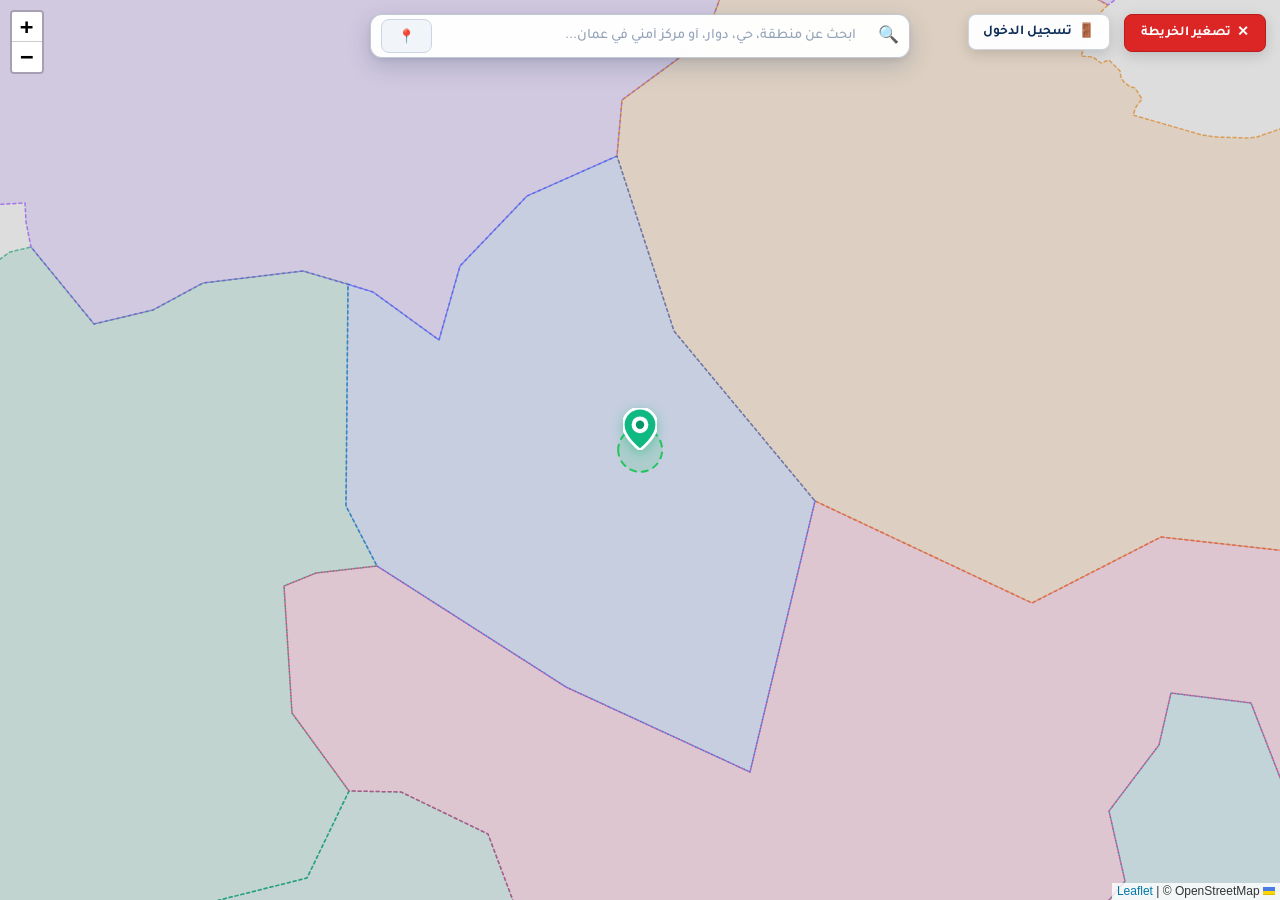
==== Police_Station_Finder.html @ ee3841c3 "v1.46.11: add dashboard police complaints stats card, action alerts, register button & rename intake" ====
<!DOCTYPE html>
<html lang="ar" dir="rtl">
<head>
    <meta charset="UTF-8">
    <meta name="viewport" content="width=device-width, initial-scale=1.0">
    <title>دليل المراكز الأمنية — محافظة العاصمة</title>
    <meta name="description" content="دليل المراكز الأمنية في محافظة العاصمة عمان - ابحث عن أقرب مركز شرطة">
    
    <!-- Leaflet CSS -->
    <link rel="stylesheet" href="leaflet.css"/>
    
    <!-- Google Fonts - Tajawal -->
    <link rel="preconnect" href="https://fonts.googleapis.com">
    <link rel="preconnect" href="https://fonts.gstatic.com" crossorigin>
    <link href="https://fonts.googleapis.com/css2?family=Tajawal:wght@300;400;500;700;800&display=swap" rel="stylesheet">

    <script>
        // Always display full-screen workspace layout (as previously displayed in the internal link)
        if (window.self !== window.top || window.location.search.includes('embedded=true') || !window.location.search.includes('classic=true')) {
            document.documentElement.classList.add('is-embedded');
        }
        if (window.self !== window.top) {
            document.documentElement.classList.add('in-iframe');
        }
    </script>
    <style>
        html.is-embedded .app-header {
            display: none !important;
        }
        html.is-embedded body {
            background: #F8FAFF !important;
            height: 100vh;
            overflow: hidden;
            margin: 0;
            padding: 0;
        }
        html.is-embedded .container {
            padding: 0.5rem 0.75rem !important;
            margin-top: 0 !important;
            max-width: 100% !important;
            height: 100vh !important;
            border-radius: 0 !important;
            box-shadow: none !important;
            background: transparent !important;
            display: flex;
            flex-direction: column;
        }
        html.is-embedded .main-title-box {
            display: none !important;
        }
        html.is-embedded .content-area.three-parts-view {
            height: calc(100vh - 65px) !important;
            flex: 1;
            min-height: 0;
        }

        /* Sleek back to portal button */
        .back-to-portal-btn {
            display: inline-flex;
            align-items: center;
            gap: 6px;
            background: #0D2E58;
            color: #FFFFFF !important;
            text-decoration: none;
            padding: 0 14px;
            height: 42px;
            border-radius: 8px;
            font-weight: 700;
            font-size: 0.85rem;
            white-space: nowrap;
            transition: all 0.2s ease;
            box-shadow: 0 2px 6px rgba(13, 46, 88, 0.2);
            flex-shrink: 0;
        }
        .back-to-portal-btn:hover {
            background: #001939;
            transform: translateY(-1px);
            box-shadow: 0 4px 10px rgba(13, 46, 88, 0.3);
            color: #FFFFFF !important;
        }
        html.is-embedded .back-to-portal-btn {
            height: 38px;
            padding: 0 10px;
            font-size: 0.8rem;
        }
        html.in-iframe .back-to-portal-btn {
            display: none !important;
        }

        :root {
            --primary: #0d2e58;
            --primary-hover: #001939;
            --primary-light: rgba(13, 46, 88, 0.08);
            --secondary: #006d39;
            --accent: #d97706;
            --accent-green: #006d39;
            --bg-light: #F8FAFF;
            --bg-card: #FFFFFF;
            --text-main: #0D1C2E;
            --text-secondary: #43474F;
            --text-muted: #747780;
            --border: #D5E3FC;
            --shadow-sm: 0 1px 3px rgba(13, 46, 88, 0.06), 0 1px 2px rgba(13, 46, 88, 0.04);
            --shadow: 0 4px 12px rgba(13, 46, 88, 0.08);
            --shadow-lg: 0 10px 30px rgba(13, 46, 88, 0.12);
            --radius-sm: 4px;
            --radius-md: 8px;
            --radius-lg: 12px;
            --radius-xl: 16px;
            --card-bg: rgba(255,255,255,0.95);
            --glass-bg: rgba(255,255,255,0.85);
            --glass-border: rgba(213,227,252,0.8);
        }

        * { box-sizing: border-box; }

        body {
            font-family: 'Tajawal', sans-serif;
            background: transparent;
            color: var(--text-main);
            margin: 0;
            padding: 0;
            direction: rtl;
            height: 100vh;
            display: flex;
            flex-direction: column;
        }

        .app-header {
            background: white;
            padding: 0.6rem 1.5rem;
            display: flex;
            align-items: center;
            justify-content: space-between;
            box-shadow: 0 2px 10px rgba(30, 58, 138, 0.08);
            border-bottom: 3px solid var(--primary);
            z-index: 1000;
            position: sticky;
            top: 0;
        }
        .header-actions {
            display: flex;
            align-items: center;
            gap: 0.75rem;
        }
        .btn-back {
            display: inline-flex;
            align-items: center;
            gap: 0.4rem;
            padding: 0.45rem 1rem;
            background: var(--primary-light);
            color: var(--primary);
            border: 1px solid rgba(30,58,138,0.15);
            border-radius: 9999px;
            font-size: 0.82rem;
            font-weight: 700;
            text-decoration: none;
            cursor: pointer;
            transition: all 0.2s ease;
            font-family: 'Tajawal', sans-serif;
        }
        .btn-back:hover {
            background: var(--primary);
            color: white;
            border-color: var(--primary);
            box-shadow: 0 4px 12px rgba(30,58,138,0.2);
        }
        .version-tag {
            font-size: 0.7rem;
            background: rgba(30,58,138,0.08);
            color: var(--primary);
            padding: 2px 8px;
            border-radius: 9999px;
            font-weight: 700;
        }

        .header-right {
            display: flex;
            align-items: center;
            gap: 1rem;
        }

        .logo-container {
            width: 60px;
            height: 60px;
            display: flex;
            align-items: center;
            justify-content: center;
        }

        .logo-img {
            max-width: 100%;
            max-height: 100%;
            object-fit: contain;
        }

        .header-titles h1 {
            margin: 0 !important;
            font-size: 1.2rem !important;
            color: var(--primary);
            font-weight: 800;
            text-align: right;
        }

        .header-titles p {
            margin: 0 !important;
            font-size: 0.8rem !important;
            color: var(--text-secondary);
            font-weight: 600;
            text-align: right;
        }

        .container {
            background: var(--card-bg);
            padding: 1rem 1.25rem;
            border-radius: 0;
            box-shadow: none;
            width: 100%;
            max-width: 100%;
            margin: 0;
            box-sizing: border-box;
            text-align: center;
            display: flex;
            flex-direction: column;
            flex: 1;
            height: 100%;
            overflow: hidden;
            backdrop-filter: blur(12px);
            -webkit-backdrop-filter: blur(12px);
        }

        .container::-webkit-scrollbar { width: 6px; }
        .container::-webkit-scrollbar-thumb { background-color: #CBD5E1; border-radius: 3px; }

        .main-title-box {
            text-align: center;
            margin-bottom: 0.5rem;
        }

        .main-title-box h1 {
            margin-top: 0;
            font-size: 1.5rem;
            font-weight: 800;
            color: var(--primary);
            margin-bottom: 0.25rem;
        }

        p.subtitle {
            color: var(--text-secondary);
            font-size: 0.9rem;
            margin-bottom: 0.85rem;
            line-height: 1.4;
        }

        .input-group {
            display: flex;
            flex-direction: column;
            gap: 0.75rem;
            margin-bottom: 1.5rem;
        }

        @media(min-width: 500px) {
            .input-group { flex-direction: row; }
            .autocomplete-wrapper { flex: 1; }
        }

        .autocomplete-wrapper { position: relative; display: flex; width: 100%; }
        
        .autocomplete-results {
            position: absolute; top: 100%; left: 0; right: 0; background: white;
            border: 1px solid #E5E7EB; border-radius: 8px; margin-top: 4px;
            box-shadow: 0 10px 15px -3px rgba(0, 0, 0, 0.1), 0 4px 6px -2px rgba(0, 0, 0, 0.05);
            z-index: 9999; list-style: none;
            padding: 0; max-height: 320px; overflow-y: auto; display: none; text-align: right;
        }
        .autocomplete-results.active { display: block; }
        .autocomplete-category {
            background-color: #F3F4F6;
            color: var(--primary);
            font-weight: 700;
            font-size: 0.8rem;
            padding: 0.5rem 1rem;
            border-bottom: 1px solid #E5E7EB;
            border-top: 1px solid #E5E7EB;
            position: -webkit-sticky;
            position: sticky;
            top: 0;
            z-index: 10;
        }
        .autocomplete-category:first-child {
            border-top: none;
            border-top-left-radius: 8px;
            border-top-right-radius: 8px;
        }
        .autocomplete-item { padding: 0.75rem 1rem; cursor: pointer; border-bottom: 1px solid #F3F4F6; transition: background-color 0.2s; }
        .autocomplete-item:last-child { border-bottom: none; }
        .autocomplete-item:hover, .autocomplete-item.selected { background-color: #EDF2F7; }
        .autocomplete-name { font-weight: 600; color: var(--text-main); display: flex; justify-content: space-between; align-items: center; }
        .autocomplete-desc { font-size: 0.8rem; color: var(--text-secondary); margin-top: 0.2rem; }

        input {
            padding: 0.875rem 1rem;
            border: 2px solid #E5E7EB;
            border-radius: 8px;
            font-size: 1rem;
            transition: all 0.3s ease;
            outline: none;
            width: 100%;
        }

        input:focus {
            border-color: var(--primary);
            box-shadow: 0 0 0 3px rgba(79, 70, 229, 0.2);
        }

        button {
            padding: 0.875rem 1.5rem;
            background-color: var(--primary);
            color: white;
            border: none;
            border-radius: 8px;
            font-size: 1rem;
            font-weight: 600;
            cursor: pointer;
            transition: all 0.3s ease;
            display: flex;
            justify-content: center;
            align-items: center;
            gap: 0.5rem;
            white-space: nowrap;
        }

        button:hover { background-color: var(--primary-hover); }
        button:disabled { opacity: 0.7; cursor: not-allowed; }

        .locate-btn {
            background-color: #F3F4F6;
            color: #1F2937;
            border: 2px solid #E5E7EB;
            padding: 0.875rem 1rem;
            font-size: 1.2rem;
            min-width: 54px;
        }
        
        .locate-btn:hover { background-color: #E2E8F0; }

        /* ═══ 3-PANEL WORKSPACE LAYOUT (THREE PARTS CLEAR) ═══ */
        .content-area.three-parts-view {
            display: grid;
            grid-template-columns: 280px 330px 1fr;
            gap: 0.75rem;
            flex: 1;
            min-height: 0;
            height: calc(100vh - 130px);
            overflow: hidden;
        }

        html.is-embedded .content-area.three-parts-view {
            height: calc(100vh - 65px) !important;
        }

        .panel-column {
            background: #FFFFFF;
            border: 1px solid var(--border);
            border-radius: var(--radius-lg);
            display: flex;
            flex-direction: column;
            overflow: hidden;
            box-shadow: var(--shadow-sm);
        }

        .panel-header {
            background: #F1F5F9;
            padding: 0.5rem 0.85rem;
            border-bottom: 1px solid var(--border);
            display: flex;
            align-items: center;
            justify-content: space-between;
        }

        .panel-header h4 {
            margin: 0;
            font-size: 0.88rem;
            color: var(--primary);
            font-weight: 700;
        }

        .panel-list {
            flex: 1;
            overflow-y: auto;
            padding: 0.5rem;
        }

        .panel-map {
            position: relative;
            height: 100%;
            border-radius: var(--radius-lg);
            overflow: hidden;
        }

        #mapArea {
            height: 100%;
            width: 100%;
            position: relative;
        }

        /* Embedded Search Bar Optimization */
        html.is-embedded .main-title-box {
            display: none !important;
        }
        html.is-embedded .input-group {
            margin-bottom: 0.4rem !important;
            gap: 0.4rem !important;
        }
        html.is-embedded input {
            padding: 0.5rem 0.85rem !important;
            font-size: 0.9rem !important;
        }
        html.is-embedded button {
            padding: 0.5rem 1rem !important;
            font-size: 0.85rem !important;
        }
        html.is-embedded .container {
            padding: 0.5rem !important;
            height: 100vh !important;
            overflow: hidden !important;
        }

        /* ═══ RESPONSIVE VIEW SWITCHER & TABLET/IFRAME STYLES ═══ */
        .responsive-view-switcher {
            display: none;
            gap: 6px;
            margin-bottom: 0.5rem;
            background: #E2E8F0;
            padding: 4px;
            border-radius: var(--radius-md);
            overflow-x: auto;
        }

        .view-switch-btn {
            flex: 1;
            padding: 6px 10px;
            font-size: 0.78rem;
            font-weight: 700;
            background: transparent;
            color: var(--text-secondary);
            border: none;
            border-radius: 6px;
            cursor: pointer;
            transition: all 0.2s ease;
            white-space: nowrap;
            text-align: center;
        }

        .view-switch-btn:hover {
            color: var(--primary);
            background: rgba(255, 255, 255, 0.6);
        }

        .view-switch-btn.active {
            background: #FFFFFF;
            color: var(--primary);
            box-shadow: 0 1px 3px rgba(0,0,0,0.12);
        }

        @media (max-width: 992px) {
            .responsive-view-switcher {
                display: flex !important;
            }
            .content-area.three-parts-view {
                display: flex !important;
                flex-direction: column;
                height: calc(100vh - 125px);
                overflow: hidden;
            }
            html.is-embedded .content-area.three-parts-view {
                height: calc(100vh - 85px) !important;
            }
            /* Default: show map tab, hide others unless active */
            .content-area.three-parts-view.view-map #panelPlaces,
            .content-area.three-parts-view.view-map #panelStation {
                display: none !important;
            }
            .content-area.three-parts-view.view-map #panelMap {
                display: flex !important;
                flex: 1;
                height: 100% !important;
                min-height: 380px;
            }

            .content-area.three-parts-view.view-station #panelPlaces,
            .content-area.three-parts-view.view-station #panelMap {
                display: none !important;
            }
            .content-area.three-parts-view.view-station #panelStation {
                display: flex !important;
                flex: 1;
                height: 100% !important;
                overflow-y: auto;
            }

            .content-area.three-parts-view.view-places #panelStation,
            .content-area.three-parts-view.view-places #panelMap {
                display: none !important;
            }
            .content-area.three-parts-view.view-places #panelPlaces {
                display: flex !important;
                flex: 1;
                height: 100% !important;
                overflow-y: auto;
            }

            .content-area.three-parts-view.view-all {
                overflow-y: auto !important;
                height: auto !important;
            }
            .content-area.three-parts-view.view-all .panel-column {
                display: flex !important;
                min-height: 280px;
                margin-bottom: 0.5rem;
            }
            .content-area.three-parts-view.view-all #panelMap {
                min-height: 440px;
            }
        }

        .hero-station {
            background: rgba(255, 255, 255, 0.9);
            backdrop-filter: blur(12px);
            -webkit-backdrop-filter: blur(12px);
            border-radius: var(--radius-lg);
            padding: 1.75rem;
            box-shadow: var(--shadow-lg);
            border: 1px solid rgba(30, 58, 138, 0.1);
            border-right: 5px solid var(--primary);
            margin-bottom: 1.5rem;
            position: relative;
            overflow: hidden;
            transition: transform 0.25s cubic-bezier(0.4, 0, 0.2, 1), box-shadow 0.25s ease;
        }
        .hero-station::before {
            content: '';
            position: absolute;
            top: 0; right: 0;
            width: 100px; height: 100px;
            background: radial-gradient(circle, rgba(30,58,138,0.06) 0%, transparent 70%);
            pointer-events: none;
        }
        .hero-station:hover {
            transform: translateY(-3px);
            box-shadow: 0 16px 40px rgba(30, 58, 138, 0.15);
        }

        .status-badge {
            position: absolute;
            top: 1.5rem;
            left: 1.5rem;
            background: #C6F6D5;
            color: #22543D;
            padding: 4px 10px;
            border-radius: 20px;
            font-size: 0.75rem;
            font-weight: 800;
            display: flex;
            align-items: center;
            gap: 4px;
        }

        .status-badge::before {
            content: '';
            width: 8px;
            height: 8px;
            background: #38A169;
            border-radius: 50%;
            display: inline-block;
            animation: pulse 2s infinite;
        }

        @keyframes pulse {
            0% { transform: scale(0.95); box-shadow: 0 0 0 0 rgba(56, 161, 105, 0.7); }
            70% { transform: scale(1); box-shadow: 0 0 0 6px rgba(56, 161, 105, 0); }
            100% { transform: scale(0.95); box-shadow: 0 0 0 0 rgba(56, 161, 105, 0); }
        }

        .station-actions-grid {
            display: grid;
            grid-template-columns: 1fr 1fr;
            gap: 12px;
            margin-top: 20px;
        }

        .action-btn {
            display: flex;
            align-items: center;
            justify-content: center;
            gap: 8px;
            padding: 12px;
            border-radius: 8px;
            text-decoration: none;
            font-weight: 700;
            font-size: 0.95rem;
            transition: all 0.2s ease;
        }

        .btn-directions {
            background-color: var(--primary);
            color: white;
        }

        .btn-call {
            background-color: #F7FAFC;
            color: var(--primary);
            border: 2px solid var(--primary);
        }

        .action-btn:hover {
            transform: translateY(-2px);
            box-shadow: 0 4px 12px rgba(0,0,0,0.1);
        }

        @keyframes fadeIn {
            from { opacity: 0; transform: translateY(10px); }
            to { opacity: 1; transform: translateY(0); }
        }

        .station-role-label {
            font-size: 0.8rem;
            text-transform: uppercase;
            font-weight: 700;
            color: var(--primary);
            letter-spacing: 0.05em;
            margin-bottom: 0.25rem;
        }

        .station-name {
            font-size: 1.25rem;
            font-weight: 700;
            margin: 0 0 0.5rem 0;
            color: var(--text-main);
        }

        .station-distance {
            font-weight: 600;
            margin-bottom: 0.25rem;
            color: var(--text-main);
        }
        
        .station-origin {
            font-size: 0.85rem;
            color: var(--text-secondary);
            margin-bottom: 1rem;
            padding-bottom: 0.5rem;
            border-bottom: 1px solid #E5E7EB;
        }

        .station-address {
            color: var(--text-secondary);
            font-size: 0.9rem;
            margin-bottom: 1.5rem;
        }

        .station-info-grid {
            display: grid;
            grid-template-columns: 1fr 1fr;
            gap: 10px;
            margin-top: 15px;
            margin-bottom: 15px;
        }
        .admin-badge {
            background: #F8FAFC;
            border-right: 3px solid var(--primary);
            padding: 8px 12px;
            border-radius: 4px;
            font-size: 0.85rem;
            color: var(--text-main);
            text-align: right;
        }
        .admin-badge i {
            display: block;
            font-size: 0.7rem;
            color: var(--text-secondary);
            margin-bottom: 2px;
            font-style: normal;
            font-weight: bold;
        }
        .admin-badge span {
            display: block;
            font-weight: 700;
            color: var(--primary);
        }

        h4.section-title {
            margin: 0 0 1rem 0;
            color: var(--text-main);
            font-size: 1.1rem;
        }

        .list-group {
            display: flex;
            flex-direction: column;
            gap: 0.75rem;
            max-height: 300px;
            overflow-y: auto;
            padding-right: 0.5rem;
        }

        .list-group::-webkit-scrollbar { width: 6px; }
        .list-group::-webkit-scrollbar-thumb { background-color: #CBD5E1; border-radius: 4px; }

        .list-item {
            display: flex;
            justify-content: space-between;
            align-items: center;
            padding: 0.875rem;
            background: #F8FAFC;
            border: 1px solid #E2E8F0;
            border-radius: 8px;
            cursor: pointer;
            transition: all 0.2s ease;
        }
        .list-item:hover {
            background: #EDF2F7;
            border-color: #CBD5E1;
            transform: translateY(-1px);
            box-shadow: 0 2px 5px rgba(0,0,0,0.05);
        }
        .list-item.selected {
            background: #EBF8FF;
            border-color: #63B3ED;
            border-right: 4px solid var(--primary);
        }

        .list-item-name { font-weight: 600; color: var(--text-main); font-size: 0.95rem; line-height: 1.3;}
        .list-item-dist { font-size: 0.85rem; color: var(--text-secondary); margin-top: 0.25rem; }
        
        .list-action {
            background-color: #E2E8F0;
            color: var(--primary);
            padding: 0.6rem 1rem;
            border-radius: 6px;
            text-decoration: none;
            font-size: 0.85rem;
            font-weight: 600;
            transition: all 0.2s;
            margin-right: 0.5rem;
            min-height: 44px;
            display: inline-flex;
            align-items: center;
            justify-content: center;
        }
        .list-action:hover { background-color: #CBD5E1; }

        #mapArea {
            height: 400px;
            width: 100%;
            border-radius: 12px;
            border: 1px solid #E5E7EB;
            overflow: hidden;
            background-color: #E2E8F0;
            z-index: 10;
            flex: 1;
            position: relative;
        }

        @media(min-width: 768px) {
            #mapArea { height: auto; }
        }

        #map { height: 100%; width: 100%; }

        .map-status-bar {
            display: flex;
            align-items: center;
            justify-content: space-between;
            background: rgba(248, 250, 252, 0.9);
            border: 1px solid #E2E8F0;
            border-radius: 10px;
            padding: 0.6rem 1rem;
            box-shadow: 0 2px 6px rgba(0, 0, 0, 0.04);
            transition: all 0.3s ease;
            font-size: 0.85rem;
            position: absolute;
            bottom: 20px;
            right: 20px;
            z-index: 1000;
            backdrop-filter: blur(4px);
        }
        .status-indicator {
            display: flex;
            align-items: center;
            gap: 0.5rem;
            font-weight: 700;
            color: var(--primary);
        }
        .status-dot {
            width: 10px;
            height: 10px;
            background-color: #10B981;
            border-radius: 50%;
            box-shadow: 0 0 0 3px rgba(16, 185, 129, 0.2);
            display: inline-block;
        }
        .status-help-tooltip {
            cursor: pointer;
            color: var(--text-secondary);
            font-weight: 600;
            font-size: 0.8rem;
            transition: color 0.2s;
        }
        .status-help-tooltip:hover {
            color: var(--primary);
        }

        .error {
            color: #EF4444;
            margin-top: 1rem;
            display: none;
            font-weight: 500;
            font-size: 0.9rem;
            line-height: 1.5;
        }
        
        .error.active { display: block; }

        .loader {
            border: 3px solid rgba(255,255,255,0.3);
            border-radius: 50%;
            border-top: 3px solid white;
            width: 18px;
            height: 18px;
            animation: spin 1s linear infinite;
            display: none;
        }
        
        .loading .loader { display: inline-block; }

        @keyframes spin {
            0% { transform: rotate(0deg); }
            100% { transform: rotate(360deg); }
        }
        
        .map-route-label {
            background-color: var(--primary) !important;
            color: white !important;
            font-family: 'Tajawal', sans-serif;
            font-weight: 700;
            border: 1px solid var(--primary) !important;
            border-radius: 4px;
            padding: 3px 8px;
            font-size: 0.8rem;
            box-shadow: 0 4px 6px rgba(0,0,0,0.15);
            text-align: center;
        }

        /* Split lists layout */
        .split-lists-container {
            display: flex;
            flex-direction: column;
            gap: 1.25rem;
            margin-bottom: 1.5rem;
            text-align: right;
        }

        @media(min-width: 992px) {
            .split-lists-container {
                flex-direction: row;
            }
        }

        .split-list-panel {
            flex: 1;
            min-width: 0;
            background: #FFFFFF;
            border: 1px solid #E2E8F0;
            border-radius: 12px;
            padding: 1.25rem;
            box-shadow: var(--shadow);
            transition: all 0.3s ease;
        }

        .split-list-panel h4.section-title {
            margin-top: 0;
            font-size: 1.05rem;
            border-bottom: 2px solid #EDF2F7;
            padding-bottom: 0.75rem;
            margin-bottom: 1rem;
            color: var(--primary);
            font-weight: 700;
        }

        .split-list-height {
            max-height: 350px !important;
        }

        .place-item {
            border-right: 4px solid transparent;
        }

        .place-item.selected {
            background: #F0FFF4; /* Light green for selected area */
            border-color: #48BB78;
            border-right: 4px solid #48BB78;
        }

        .place-icon {
            font-size: 1.25rem;
            margin-left: 8px;
            display: inline-flex;
            align-items: center;
            justify-content: center;
            width: 32px;
            height: 32px;
            background: #EDF2F7;
            border-radius: 50%;
        }

        .place-item.selected .place-icon {
            background: #C6F6D5;
        }

        /* Clean Split Screen Layout */
        #splitScreenContainer {
            width: 100%;
            display: flex;
            flex-direction: column;
            gap: 1rem;
            flex: 1;
            min-height: 0;
        }

        #splitPlacesPanel {
            background: #FFFFFF;
            border: 1px solid #E2E8F0;
            border-radius: 12px;
            padding: 1rem;
            box-shadow: var(--shadow-sm);
            max-height: 260px;
            overflow-y: auto;
        }

        #splitStationsPanel {
            background: #FFFFFF;
            border: 1px solid #E2E8F0;
            border-radius: 12px;
            padding: 1rem;
            box-shadow: var(--shadow-sm);
            flex: 1;
            overflow-y: auto;
        }

        @media (min-width: 1100px) {
            .content-area.three-columns #splitScreenContainer {
                flex-direction: row;
            }
            .content-area.three-columns #splitPlacesPanel {
                flex: 1;
                max-height: 100%;
                margin-bottom: 0;
            }
            .content-area.three-columns #splitStationsPanel {
                flex: 1.25;
                margin-bottom: 0;
            }
        }
    
        /* ═══ LIWA SHADING & TOOLTIP STYLES ═══ */
        .target-liwa-tooltip {
            background: rgba(13, 46, 88, 0.95) !important;
            color: #ffffff !important;
            border: 1.5px solid #38BDF8 !important;
            border-radius: 8px !important;
            font-family: 'Tajawal', sans-serif !important;
            font-size: 0.88rem !important;
            font-weight: 700 !important;
            padding: 6px 12px !important;
            box-shadow: 0 4px 16px rgba(0, 0, 0, 0.3) !important;
            text-align: center !important;
        }
        .target-liwa-tooltip::before {
            border-top-color: rgba(13, 46, 88, 0.95) !important;
        }
        .liwa-tooltip {
            background: rgba(30, 41, 59, 0.88) !important;
            color: #f1f5f9 !important;
            border: 1px solid rgba(255, 255, 255, 0.15) !important;
            border-radius: 6px !important;
            font-family: 'Tajawal', sans-serif !important;
            font-size: 0.78rem !important;
            font-weight: 600 !important;
            padding: 3px 8px !important;
            box-shadow: 0 2px 8px rgba(0, 0, 0, 0.2) !important;
        }

        /* ═══ MAP FULLSCREEN BUTTON & CONTROLS ═══ */
        .map-fullscreen-btn {
            position: absolute;
            top: 14px;
            right: 14px;
            z-index: 1000;
            background: rgba(255, 255, 255, 0.96);
            backdrop-filter: blur(8px);
            -webkit-backdrop-filter: blur(8px);
            border: 1px solid rgba(13, 46, 88, 0.2);
            border-radius: 8px;
            padding: 7px 14px;
            font-family: 'Tajawal', sans-serif;
            font-size: 0.85rem;
            font-weight: 700;
            color: var(--primary, #0D2E58);
            cursor: pointer;
            box-shadow: 0 4px 14px rgba(0, 0, 0, 0.15);
            display: flex;
            align-items: center;
            gap: 6px;
            transition: all 0.2s ease;
        }

        .map-fullscreen-btn:hover {
            background: #0D2E58;
            color: #ffffff;
            border-color: #0D2E58;
            transform: translateY(-1px);
            box-shadow: 0 6px 18px rgba(13, 46, 88, 0.25);
        }

        .map-fullscreen-btn.active {
            background: #DC2626;
            color: #ffffff;
            border-color: #B91C1C;
        }
        .map-fullscreen-btn.active:hover {
            background: #B91C1C;
        }

        /* ═══ FULLSCREEN RETURN TO LOGIN BUTTON ═══ */
        .map-fullscreen-back-btn {
            display: none;
            position: absolute;
            top: 14px;
            right: 170px;
            z-index: 1000;
            background: rgba(255, 255, 255, 0.96);
            backdrop-filter: blur(8px);
            -webkit-backdrop-filter: blur(8px);
            border: 1px solid rgba(13, 46, 88, 0.2);
            border-radius: 8px;
            padding: 7px 14px;
            font-family: 'Tajawal', sans-serif;
            font-size: 0.85rem;
            font-weight: 700;
            color: var(--primary, #0D2E58);
            text-decoration: none;
            box-shadow: 0 4px 14px rgba(0, 0, 0, 0.15);
            align-items: center;
            gap: 6px;
            transition: all 0.2s ease;
        }

        #mapArea.fullscreen-mode .map-fullscreen-back-btn {
            display: flex;
        }

        .map-fullscreen-back-btn:hover {
            background: #0D2E58;
            color: #ffffff;
            border-color: #0D2E58;
            transform: translateY(-1px);
            box-shadow: 0 6px 18px rgba(13, 46, 88, 0.25);
        }

        /* ═══ FULLSCREEN MAP AREA SEARCH BOX ═══ */
        .map-area-search-box {
            display: none;
            position: absolute;
            top: 14px;
            left: 50%;
            transform: translateX(-50%);
            width: calc(100% - 360px);
            max-width: 540px;
            z-index: 1002;
            direction: rtl;
            text-align: right;
            font-family: 'Tajawal', sans-serif;
            transition: all 0.25s ease;
        }

        #mapArea.fullscreen-mode .map-area-search-box {
            display: block;
            animation: fadeInDownMapSearch 0.3s cubic-bezier(0.16, 1, 0.3, 1);
        }

        @keyframes fadeInDownMapSearch {
            from {
                opacity: 0;
                transform: translate(-50%, -12px);
            }
            to {
                opacity: 1;
                transform: translate(-50%, 0);
            }
        }

        .map-search-bar-inner {
            display: flex;
            align-items: center;
            background: rgba(255, 255, 255, 0.97);
            backdrop-filter: blur(14px);
            -webkit-backdrop-filter: blur(14px);
            border: 1.5px solid rgba(13, 46, 88, 0.25);
            border-radius: 12px;
            box-shadow: 0 8px 24px rgba(13, 46, 88, 0.2), 0 2px 6px rgba(0, 0, 0, 0.08);
            padding: 4px 10px;
            gap: 8px;
            transition: all 0.2s ease;
        }

        .map-search-bar-inner:focus-within {
            border-color: var(--primary, #0D2E58);
            box-shadow: 0 10px 30px rgba(13, 46, 88, 0.3), 0 0 0 3px rgba(13, 46, 88, 0.15);
            background: #ffffff;
        }

        .map-search-icon {
            font-size: 1.05rem;
            color: var(--primary, #0D2E58);
            user-select: none;
            display: flex;
            align-items: center;
        }

        .map-search-input {
            flex: 1;
            border: none;
            outline: none;
            background: transparent;
            font-family: 'Tajawal', sans-serif;
            font-size: 0.95rem;
            font-weight: 600;
            color: #0F172A;
            padding: 8px 4px;
            direction: rtl;
        }

        .map-search-input::placeholder {
            color: #94A3B8;
            font-weight: 500;
        }

        .map-search-btn-clear {
            background: transparent;
            border: none;
            color: #94A3B8;
            font-size: 0.9rem;
            cursor: pointer;
            padding: 4px 6px;
            border-radius: 6px;
            transition: all 0.2s ease;
            display: none;
        }

        .map-search-btn-clear:hover {
            color: #DC2626;
            background: #FEE2E2;
        }

        .map-search-btn-locate {
            background: #F1F5F9;
            border: 1px solid #CBD5E1;
            color: var(--primary, #0D2E58);
            cursor: pointer;
            padding: 6px 10px;
            border-radius: 8px;
            font-size: 0.95rem;
            transition: all 0.2s ease;
            display: flex;
            align-items: center;
            justify-content: center;
        }

        .map-search-btn-locate:hover {
            background: #0D2E58;
            color: #FFFFFF;
            border-color: #0D2E58;
            transform: scale(1.05);
        }

        /* Autocomplete Dropdown in Fullscreen */
        .map-area-autocomplete-list {
            position: absolute;
            top: calc(100% + 6px);
            left: 0;
            right: 0;
            max-height: 380px;
            overflow-y: auto;
            background: rgba(255, 255, 255, 0.98);
            backdrop-filter: blur(16px);
            -webkit-backdrop-filter: blur(16px);
            border: 1px solid rgba(13, 46, 88, 0.2);
            border-radius: 12px;
            box-shadow: 0 12px 36px rgba(13, 46, 88, 0.25);
            list-style: none;
            margin: 0;
            padding: 6px 0;
            display: none;
            z-index: 1005;
        }

        .map-area-autocomplete-list.active {
            display: block;
        }

        .map-area-autocomplete-header {
            padding: 6px 14px;
            font-size: 0.72rem;
            font-weight: 800;
            color: #64748B;
            background: #F8FAFC;
            border-bottom: 1px solid #E2E8F0;
            border-top: 1px solid #E2E8F0;
            letter-spacing: 0.3px;
            user-select: none;
        }

        .map-area-autocomplete-header:first-child {
            border-top: none;
        }

        .map-area-autocomplete-item {
            padding: 10px 14px;
            cursor: pointer;
            border-bottom: 1px solid #F1F5F9;
            transition: all 0.15s ease;
            display: flex;
            flex-direction: column;
            gap: 3px;
        }

        .map-area-autocomplete-item:last-child {
            border-bottom: none;
        }

        .map-area-autocomplete-item:hover,
        .map-area-autocomplete-item.selected {
            background: #EFF6FF;
            border-right: 4px solid var(--primary, #0D2E58);
            padding-right: 10px;
        }

        .map-area-autocomplete-item .item-title-row {
            display: flex;
            align-items: center;
            justify-content: space-between;
            gap: 8px;
        }

        .map-area-autocomplete-item .item-title {
            font-size: 0.92rem;
            font-weight: 700;
            color: #0F172A;
            display: flex;
            align-items: center;
            gap: 6px;
        }

        .map-area-autocomplete-item .item-badge {
            font-size: 0.7rem;
            padding: 2px 7px;
            border-radius: 9999px;
            font-weight: 700;
            white-space: nowrap;
        }

        .map-area-autocomplete-item .item-desc {
            font-size: 0.78rem;
            color: #64748B;
            display: flex;
            align-items: center;
            gap: 6px;
            line-height: 1.3;
        }

        .map-area-autocomplete-item .item-station {
            color: #0D2E58;
            font-weight: 600;
        }

        @media (max-width: 768px) {
            .map-fullscreen-back-btn {
                right: auto;
                left: 14px;
                padding: 7px 10px;
            }
            #mapArea.fullscreen-mode .map-area-search-box {
                top: 56px;
                left: 10px;
                right: 10px;
                width: auto;
                max-width: none;
                transform: none;
            }
        }

        /* FULLSCREEN MODE FOR MAP */
        body.map-is-fullscreen {
            overflow: hidden !important;
        }

        body.map-is-fullscreen .container,
        body.map-is-fullscreen .content-area,
        body.map-is-fullscreen .panel-column,
        body.map-is-fullscreen .panel-map {
            backdrop-filter: none !important;
            -webkit-backdrop-filter: none !important;
            transform: none !important;
            filter: none !important;
            perspective: none !important;
            contain: none !important;
        }

        #mapArea.fullscreen-mode {
            position: fixed !important;
            top: 0 !important;
            left: 0 !important;
            right: 0 !important;
            bottom: 0 !important;
            width: 100vw !important;
            height: 100vh !important;
            z-index: 999999 !important;
            border-radius: 0 !important;
            border: none !important;
            margin: 0 !important;
            padding: 0 !important;
            box-shadow: none !important;
        }

        /* ═══ FLOATING RESULT CARD BOX ON MAP ═══ */
        .map-result-card {
            position: absolute;
            bottom: 24px;
            right: 20px;
            z-index: 1000;
            width: calc(100% - 40px);
            max-width: 380px;
            background: rgba(255, 255, 255, 0.97);
            backdrop-filter: blur(12px);
            -webkit-backdrop-filter: blur(12px);
            border: 1px solid rgba(13, 46, 88, 0.2);
            border-radius: 14px;
            box-shadow: 0 10px 30px rgba(13, 46, 88, 0.22), 0 2px 8px rgba(0, 0, 0, 0.08);
            font-family: 'Tajawal', sans-serif;
            overflow: hidden;
            direction: rtl;
            text-align: right;
            animation: slideUpCard 0.25s ease forwards;
            transition: all 0.25s ease;
        }

        @keyframes slideUpCard {
            from {
                opacity: 0;
                transform: translateY(16px);
            }
            to {
                opacity: 1;
                transform: translateY(0);
            }
        }

        .map-card-header {
            background: linear-gradient(135deg, #0D2E58 0%, #1E3A8A 100%);
            color: #ffffff;
            padding: 8px 14px;
            display: flex;
            align-items: center;
            justify-content: space-between;
        }

        .map-card-badge {
            display: flex;
            align-items: center;
            gap: 6px;
            font-size: 0.8rem;
            font-weight: 700;
            color: #93C5FD;
        }

        .map-card-badge .badge-dot {
            width: 8px;
            height: 8px;
            background-color: #22C55E;
            border-radius: 50%;
            box-shadow: 0 0 8px #22C55E;
        }

        .map-card-close-btn {
            background: rgba(255, 255, 255, 0.15);
            border: none;
            color: #ffffff;
            width: 22px;
            height: 22px;
            border-radius: 50%;
            cursor: pointer;
            font-size: 0.75rem;
            display: flex;
            align-items: center;
            justify-content: center;
            transition: background 0.2s;
        }

        .map-card-close-btn:hover {
            background: rgba(239, 68, 68, 0.9);
        }

        .map-card-content {
            padding: 12px 14px;
            max-height: calc(85vh - 75px);
            overflow-y: auto;
            scrollbar-width: thin;
        }
        .map-card-content::-webkit-scrollbar {
            width: 5px;
        }
        .map-card-content::-webkit-scrollbar-thumb {
            background: #CBD5E1;
            border-radius: 4px;
        }

        .map-card-field.primary-field {
            display: flex;
            align-items: center;
            gap: 10px;
            background: #F8FAFC;
            border: 1px solid #E2E8F0;
            border-right: 4px solid #0D2E58;
            border-radius: 8px;
            padding: 8px 10px;
            margin-bottom: 10px;
        }

        .map-card-field .field-icon {
            font-size: 1.4rem;
        }

        .map-card-field .field-info {
            flex: 1;
            display: flex;
            flex-direction: column;
        }

        .map-card-field .field-label {
            font-size: 0.72rem;
            color: #64748B;
            font-weight: 600;
        }

        .map-card-field .field-value {
            font-size: 0.95rem;
            color: #0F172A;
            font-weight: 800;
            line-height: 1.3;
        }

        .map-card-field .field-value.highlight {
            color: #0D2E58;
            font-size: 1.05rem;
        }

        .map-card-grid {
            display: grid;
            grid-template-columns: 1fr 1fr;
            gap: 8px;
            margin-bottom: 10px;
        }

        .map-card-grid .map-card-field {
            display: flex;
            align-items: center;
            gap: 6px;
            background: #F1F5F9;
            border: 1px solid #E2E8F0;
            border-radius: 8px;
            padding: 6px 8px;
        }

        .map-card-grid .field-icon {
            font-size: 1.1rem;
        }

        .map-card-grid .field-value {
            font-size: 0.82rem;
            color: #1E293B;
            font-weight: 700;
        }

        .map-card-footer {
            display: flex;
            align-items: center;
            justify-content: space-between;
            gap: 8px;
            padding-top: 8px;
            border-top: 1px solid #E2E8F0;
            margin-top: 2px;
        }

        .dist-badge {
            font-size: 0.75rem;
            font-weight: 700;
            color: #059669;
            background: #ECFDF5;
            border: 1px solid #A7F3D0;
            padding: 3px 8px;
            border-radius: 6px;
        }

        .card-action-links {
            display: flex;
            align-items: center;
            gap: 6px;
        }

        .card-btn-action {
            font-size: 0.75rem;
            font-weight: 700;
            text-decoration: none;
            padding: 4px 10px;
            border-radius: 6px;
            transition: all 0.2s;
        }

        .card-btn-action.btn-nav {
            background: #0D2E58;
            color: #ffffff;
        }
        .card-btn-action.btn-nav:hover {
            background: #1E3A8A;
        }

        .card-btn-action.btn-call {
            background: #006D39;
            color: #ffffff;
        }
        .card-btn-action.btn-call:hover {
            background: #047857;
        }

        /* Floating re-open button if card closed */
        
        /* Multi-Branch Establishment Styles */
        .branch-marker-icon {
            background: transparent;
            border: none;
        }
        .map-card-branches, .hero-card-branches {
            margin-top: 10px;
            padding-top: 8px;
            border-top: 1px dashed rgba(100, 116, 139, 0.25);
        }
        .branch-list-header {
            display: flex;
            align-items: center;
            justify-content: space-between;
            font-size: 0.8rem;
            font-weight: 800;
            color: #92400E;
            margin-bottom: 8px;
            padding-bottom: 4px;
            border-bottom: 1px solid rgba(245, 158, 11, 0.25);
        }
        .branch-header-title {
            display: flex;
            align-items: center;
            gap: 5px;
        }
        .branch-header-hint {
            font-size: 0.7rem;
            font-weight: 600;
            color: #B45309;
            background: #FEF3C7;
            padding: 1px 6px;
            border-radius: 4px;
        }
        .branch-list-vertical {
            display: flex;
            flex-direction: column;
            gap: 6px;
            max-height: 250px;
            overflow-y: auto;
            padding-left: 3px;
            padding-right: 3px;
            scrollbar-width: thin;
        }
        .branch-list-vertical::-webkit-scrollbar {
            width: 5px;
        }
        .branch-list-vertical::-webkit-scrollbar-track {
            background: rgba(0, 0, 0, 0.04);
            border-radius: 4px;
        }
        .branch-list-vertical::-webkit-scrollbar-thumb {
            background: #CBD5E1;
            border-radius: 4px;
        }
        .branch-vertical-item {
            display: flex;
            align-items: center;
            justify-content: space-between;
            background: #FFFBEB;
            border: 1px solid #FCD34D;
            border-radius: 8px;
            padding: 7px 10px;
            cursor: pointer;
            transition: all 0.18s ease;
            box-shadow: 0 1px 2px rgba(0,0,0,0.03);
            text-decoration: none;
        }
        .branch-vertical-item:hover {
            background: #FEF3C7;
            border-color: #F59E0B;
            transform: translateY(-1px);
            box-shadow: 0 2px 6px rgba(245, 158, 11, 0.2);
        }
        .branch-item-main {
            display: flex;
            align-items: center;
            gap: 8px;
            flex: 1;
            min-width: 0;
        }
        .branch-item-icon {
            font-size: 1.15rem;
            flex-shrink: 0;
        }
        .branch-item-text {
            display: flex;
            flex-direction: column;
            min-width: 0;
            text-align: right;
        }
        .branch-item-name {
            font-size: 0.82rem;
            font-weight: 800;
            color: #1E293B;
            white-space: nowrap;
            overflow: hidden;
            text-overflow: ellipsis;
        }
        .branch-item-sub {
            font-size: 0.72rem;
            color: #78350F;
        }
        .branch-item-badge {
            font-size: 0.7rem;
            font-weight: 700;
            background: #D97706;
            color: #ffffff;
            padding: 3px 8px;
            border-radius: 6px;
            flex-shrink: 0;
            margin-right: 6px;
            transition: background 0.15s ease;
        }
        .branch-vertical-item:hover .branch-item-badge {
            background: #B45309;
        }
        .multi-branch-feature {
            background: linear-gradient(135deg, #FEF3C7 0%, #FDE68A 100%) !important;
            border: 1px solid #F59E0B !important;
            border-radius: 8px !important;
            margin: 4px 0 !important;
        }
        .multi-branch-feature:hover {
            background: linear-gradient(135deg, #FDE68A 0%, #FCD34D 100%) !important;
        }
        .map-card-open-pill {
            position: absolute;
            bottom: 24px;
            right: 20px;
            z-index: 1000;
            background: #0D2E58;
            color: #ffffff;
            border: 1px solid #38BDF8;
            border-radius: 20px;
            padding: 6px 14px;
            font-family: 'Tajawal', sans-serif;
            font-size: 0.8rem;
            font-weight: 700;
            cursor: pointer;
            box-shadow: 0 4px 14px rgba(0, 0, 0, 0.25);
            display: flex;
            align-items: center;
            gap: 6px;
            transition: all 0.2s;
        }
        .map-card-open-pill:hover {
            background: #1E3A8A;
            transform: translateY(-1px);
        }
    </style>
</head>
<body>
    <header class="app-header">
        <div class="header-right">
            <div class="logo-container" style="background: linear-gradient(135deg, rgba(13, 46, 88, 0.05), rgba(13, 46, 88, 0.01)); border: 1px solid rgba(13, 46, 88, 0.15); border-radius: 12px; padding: 4px; box-shadow: 0 4px 12px rgba(0,0,0,0.08);">
                <img src="/amman_logo.png" alt="شعار المحافظة" class="logo-img" style="width: 42px; height: 42px; object-fit: contain;" onerror="this.src='https://upload.wikimedia.org/wikipedia/commons/thumb/c/c1/Coat_of_arms_of_Jordan.svg/500px-Coat_of_arms_of_Jordan.svg.png'">
            </div>
            <div class="header-titles">
                <h1 style="display: flex; align-items: center; gap: 8px;">
                    <span>MAT</span>
                    <span style="font-size: 0.8rem; font-weight: 600; color: var(--secondary); background: rgba(0,109,57,0.1); padding: 2px 8px; border-radius: 6px;">دليل المراكز الأمنية</span>
                </h1>
                <p>حقيبة الأدوات المساعدة — تحديد المواقع جغرافياً <span class="version-tag">الإصدار 1.46.11</span></p>
            </div>
        </div>
        <div class="header-actions">
            <a href="/login" class="btn-back">
                <span>🔙</span> عودة للنظام الرئيسي
            </a>
        </div>
    </header>

    <div class="container">
        <div class="main-title-box">
            <h1>📍 ابحث عن أقرب مركز أمني</h1>
            <p class="subtitle">أدخل اسم المنطقة، الحي، أو الشارع في محافظة العاصمة ليقوم النظام بتحديد أقرب مركز أمني فوراً.</p>
        </div>

        <div class="input-group">
            <a href="/login" class="back-to-portal-btn" title="العودة لبوابة الدخول الرئيسية">
                <span>🚪</span> <span>الدخول</span>
            </a>
            <div class="autocomplete-wrapper">
                <input type="text" id="placeInput" placeholder="مثال: العبدلي، شارع مكة، مستشفى البشير..." onkeypress="handleKeyPress(event)" onkeydown="handleKeyDown(event)" oninput="handleInput(event)" autocomplete="off">
                <ul id="autocompleteResults" class="autocomplete-results"></ul>
            </div>
            <button id="searchBtn" onclick="findNearestStation()">
                <span id="btnText">بحث</span>
                <div class="loader" id="loader"></div>
            </button>
            <button id="locateBtn" class="locate-btn" onclick="useMyLocation()" title="استخدام موقعي الحالي">
                📍
            </button>
        </div>

        <div id="errorMsg" class="error"></div>

        <!-- Responsive View Switcher for Split/Mobile/Iframe Views -->
        <div id="responsiveViewSwitcher" class="responsive-view-switcher">
            <button type="button" class="view-switch-btn active" id="btnViewMap" onclick="switchResponsiveView('map')" title="عرض الخريطة والبطاقة التفاعلية">
                🗺️ الخريطة والبطاقة
            </button>
            <button type="button" class="view-switch-btn" id="btnViewStation" onclick="switchResponsiveView('station')" title="عرض تفاصيل المركز الأمني">
                👮 تفاصيل المركز
            </button>
            <button type="button" class="view-switch-btn" id="btnViewPlaces" onclick="switchResponsiveView('places')" title="عرض الأماكن المطابقة">
                📍 الأماكن المطابقة
            </button>
            <button type="button" class="view-switch-btn" id="btnViewAll" onclick="switchResponsiveView('all')" title="عرض جميع الأقسام">
                📑 عرض متتابع
            </button>
        </div>

        <div id="contentArea" class="content-area three-parts-view view-map">
            <!-- PANEL 1: MATCHING PLACES & LANDMARKS -->
            <div id="panelPlaces" class="panel-column panel-places">
                <div class="panel-header">
                    <h4>📍 1. المواقع والأعيان المطابقة</h4>
                </div>
                <div id="matchingPlacesList" class="panel-list list-group">
                    <div style="padding: 1.5rem; text-align: center; color: var(--text-muted); font-size: 0.85rem;">
                        أدخل اسم المكان في شريط البحث أعلى الصفحة لتحديد المواقع المطابقة.
                    </div>
                </div>
            </div>

            <!-- PANEL 2: SELECTED POLICE STATION HERO CARD & SURROUNDING LIST -->
            <div id="panelStation" class="panel-column panel-station">
                <div class="panel-header">
                    <h4>👮 2. المركز الأمني وتفاصيل التواصل</h4>
                </div>
                <div class="panel-list" style="padding: 0.6rem;">
                    <div id="mainStationCard" class="hero-station" style="margin-bottom: 0.75rem; padding: 1.25rem;">
                        <div style="text-align: center; color: var(--text-muted); font-size: 0.85rem; padding: 1rem 0;">
                            📍 أدخل اسم المنطقة في شريط البحث أو اضغط على الخريطة لعرض تفاصيل المركز الأمني.
                        </div>
                    </div>
                    <div id="othersSection" style="display: none;">
                        <h5 style="margin: 0.5rem 0; font-size: 0.85rem; color: var(--primary); font-weight: 700;">المراكز الأمنية المحيطة الأخرى</h5>
                        <div id="otherResults" class="list-group">
                            <!-- List items populated dynamically -->
                        </div>
                    </div>
                </div>
            </div>

            <!-- PANEL 3: LEAFLET INTERACTIVE MAP -->
            <div id="panelMap" class="panel-column panel-map">
                <div id="mapArea">
                    <script>
                        (function() {
                            try {
                                var p = new URLSearchParams(window.location.search);
                                var isFs = p.get('fullscreen') === '1' || p.get('fullscreen') === 'true' || window.location.hash === '#fullscreen';
                                var isCol = p.get('columns') === '1' || p.get('classic') === 'true';
                                if (isFs || (window.self === window.top && !isCol)) {
                                    var el = document.getElementById('mapArea');
                                    if (el) el.classList.add('fullscreen-mode');
                                    document.body.classList.add('map-is-fullscreen');
                                }
                            } catch(e) {}
                        })();
                    </script>
                    <!-- Fullscreen Toggle Button -->
                    <button id="mapFullscreenBtn" class="map-fullscreen-btn" onclick="toggleMapFullscreen()" title="تكبير الخريطة ملء الشاشة">
                        <span id="fullscreenIcon">⛶</span>
                        <span id="fullscreenText">ملء الشاشة</span>
                    </button>

                    <!-- Fullscreen Back to Login Link -->
                    <a href="/complaints/login" id="mapFullscreenBackBtn" class="map-fullscreen-back-btn" title="العودة لصفحة تسجيل الدخول">
                        <span>🚪</span>
                        <span>تسجيل الدخول</span>
                    </a>

                    <!-- Fullscreen Floating Area Search Box -->
                    <div id="mapAreaSearchBox" class="map-area-search-box">
                        <div class="map-search-bar-inner">
                            <span class="map-search-icon">🔍</span>
                            <input type="text" id="mapAreaSearchInput" class="map-search-input"
                                   placeholder="ابحث عن منطقة، حي، دوار، أو مركز أمني في عمان..."
                                   autocomplete="off"
                                   oninput="handleMapAreaSearchInput(event)"
                                   onkeydown="handleMapAreaSearchKeyDown(event)"
                                   onfocus="handleMapAreaSearchFocus(event)">
                            <button type="button" id="mapAreaSearchClearBtn" class="map-search-btn-clear" onclick="clearMapAreaSearch()" title="مسح">✕</button>
                            <button type="button" id="mapAreaSearchLocateBtn" class="map-search-btn-locate" onclick="useMyLocation()" title="تحديد موقعي الحالي">📍</button>
                        </div>
                        <ul id="mapAreaAutocompleteResults" class="map-area-autocomplete-list"></ul>
                    </div>

                    <!-- Result Floating Card Box Preview on Map -->
                    <div id="mapResultCardBox" class="map-result-card" style="display: none;"></div>
                    <button id="mapResultCardPill" class="map-card-open-pill" style="display: none;" onclick="toggleMapResultCard(true)">
                        <span>👮</span> <span>عرض بيانات النتيجة</span>
                    </button>

                    <div id="map"></div>
                </div>
            </div>
        </div>
    </div>

    <!-- Leaflet JS -->
    <script src="leaflet.js"></script>

    <script>
        var stationMap = null;
        var markers = [];
        var debounceTimer;

        // Global search state to track user's current query and results
        var currentSearch = {
            placeLat: null,
            placeLon: null,
            placeDisplayName: "",
            stations: []
        };
        var selectedStationIndex = 0;

        let ammanAreas = [];
        fetch('/api/v1/mat/areas')
            .then(res => res.json())
            .then(data => {
                ammanAreas = data;
                console.log("Loaded " + ammanAreas.length + " areas dynamically.");
                if (Array.isArray(ammanAreas) && ammanAreas.length > 0) {
                    const topPlaces = ammanAreas.slice(0, 15).map(item => ({
                        name: item.name || item.name_ar,
                        desc: item.directorate ? `مديرية ${item.directorate}` : 'منطقة في محافظة العاصمة',
                        icon: '📍',
                        lat: item.lat,
                        lon: item.lon
                    }));
                    renderPlacesPanel(topPlaces, true);
                }
            })
            .catch(err => {
                console.error("Failed to load map data", err);
            });

        // Local landmarks (hotels, restaurants, commercial & government facilities in Amman) for offline search
        const localLandmarks = [{"name": "وزارة الداخلية (دوار الداخلية)", "nameEn": "Ministry of Interior", "type": "government", "lat": 31.9702, "lon": 35.9088}, {"name": "محافظة العاصمة (العبدلي)", "nameEn": "Amman Governorate", "type": "government", "lat": 31.961, "lon": 35.9185}, {"name": "مديرية الأمن العام (الشميساني)", "nameEn": "Public Security Directorate", "type": "government", "lat": 31.9665, "lon": 35.908}, {"name": "إدارة السير المركزية (المحطة)", "nameEn": "Central Traffic Department", "type": "government", "lat": 31.968, "lon": 35.952}, {"name": "إدارة ترخيص السواقين والمركبات (ماركا)", "nameEn": "Driver Licensing Dept - Marka", "type": "government", "lat": 31.988, "lon": 35.986}, {"name": "إدارة ترخيص السواقين والمركبات (شفا بدران)", "nameEn": "Driver Licensing Dept - Shafa Badran", "type": "government", "lat": 32.045, "lon": 35.905}, {"name": "إدارة ترخيص السواقين والمركبات (سحاب)", "nameEn": "Driver Licensing Dept - Sahab", "type": "government", "lat": 31.875, "lon": 36.002}, {"name": "إدارة ترخيص السواقين والمركبات (غرب عمان)", "nameEn": "Driver Licensing Dept - West Amman", "type": "government", "lat": 31.962, "lon": 35.835}, {"name": "قصر العدل (العبدلي)", "nameEn": "Palace of Justice (Courthouse)", "type": "government", "lat": 31.9632, "lon": 35.9175}, {"name": "محكمة بداية غرب عمان", "nameEn": "West Amman Court", "type": "government", "lat": 31.956, "lon": 35.845}, {"name": "محكمة بداية جنوب عمان", "nameEn": "South Amman Court", "type": "government", "lat": 31.898, "lon": 35.932}, {"name": "محكمة بداية شمال عمان", "nameEn": "North Amman Court", "type": "government", "lat": 32.025, "lon": 35.858}, {"name": "محكمة أمانة عمان الكبرى", "nameEn": "GAM Court", "type": "government", "lat": 31.944, "lon": 35.928}, {"name": "دائرة الأحوال المدنية والجوازات (طبربور - المركز الرئيسي)", "nameEn": "Civil Status and Passports Dept", "type": "government", "lat": 32.0015, "lon": 35.942}, {"name": "دائرة الأحوال المدنية والجوازات (العبدلي)", "nameEn": "Civil Status Dept - Abdali", "type": "government", "lat": 31.9625, "lon": 35.918}, {"name": "دائرة الأحوال المدنية والجوازات (غرب عمان)", "nameEn": "Civil Status Dept - West Amman", "type": "government", "lat": 31.96, "lon": 35.838}, {"name": "دائرة الأراضي والمساحة (الشميساني - المركز الرئيسي)", "nameEn": "Department of Lands and Survey", "type": "government", "lat": 31.972, "lon": 35.905}, {"name": "دائرة أراضي غرب عمان", "nameEn": "Lands Dept - West Amman", "type": "government", "lat": 31.958, "lon": 35.842}, {"name": "دائرة أراضي جنوب عمان", "nameEn": "Lands Dept - South Amman", "type": "government", "lat": 31.895, "lon": 35.935}, {"name": "دائرة أراضي شمال عمان", "nameEn": "Lands Dept - North Amman", "type": "government", "lat": 32.028, "lon": 35.862}, {"name": "دائرة المخابرات العامة (الجندويل)", "nameEn": "General Intelligence Directorate", "type": "government", "lat": 31.976, "lon": 35.832}, {"name": "وزارة الصحة (طبربور)", "nameEn": "Ministry of Health", "type": "government", "lat": 32.002, "lon": 35.945}, {"name": "وزارة المالية (الشميساني)", "nameEn": "Ministry of Finance", "type": "government", "lat": 31.969, "lon": 35.906}, {"name": "وزارة الخارجية وشؤون المغتربين (أم أذينة)", "nameEn": "Ministry of Foreign Affairs", "type": "government", "lat": 31.963, "lon": 35.862}, {"name": "وزارة التربية والتعليم (العبدلي)", "nameEn": "Ministry of Education", "type": "government", "lat": 31.9615, "lon": 35.916}, {"name": "وزارة التعليم العالي والبحث العلمي (الجبيهة)", "nameEn": "Ministry of Higher Education", "type": "government", "lat": 32.016, "lon": 35.871}, {"name": "وزارة العمل (الدوار السابع)", "nameEn": "Ministry of Labour", "type": "government", "lat": 31.954, "lon": 35.856}, {"name": "وزارة التنمية الاجتماعية (الشميساني)", "nameEn": "Ministry of Social Development", "type": "government", "lat": 31.9685, "lon": 35.904}, {"name": "وزارة الصناعة والتجارة والتموين", "nameEn": "Ministry of Industry and Trade", "type": "government", "lat": 31.967, "lon": 35.907}, {"name": "وزارة الأشغال العامة والإسكان (الدوار الثامن)", "nameEn": "Ministry of Public Works and Housing", "type": "government", "lat": 31.953, "lon": 35.854}, {"name": "وزارة النقل (الشميساني)", "nameEn": "Ministry of Transport", "type": "government", "lat": 31.971, "lon": 35.903}, {"name": "وزارة العدل (الشميساني)", "nameEn": "Ministry of Justice", "type": "government", "lat": 31.9695, "lon": 35.9075}, {"name": "وزارة الأوقاف والشؤون والمقدسات الإسلامية", "nameEn": "Ministry of Awqaf", "type": "government", "lat": 31.975, "lon": 35.892}, {"name": "أمانة عمان الكبرى (المبنى الرئيسي - رأس العين)", "nameEn": "Greater Amman Municipality (GAM)", "type": "government", "lat": 31.9465, "lon": 35.9275}, {"name": "المؤسسة العامة للضمان الاجتماعي (العبدلي)", "nameEn": "Social Security Corporation", "type": "government", "lat": 31.9635, "lon": 35.915}, {"name": "دائرة ضريبة الدخل والمبيعات (الشميساني)", "nameEn": "Income and Sales Tax Dept", "type": "government", "lat": 31.973, "lon": 35.902}, {"name": "دائرة الجمارك الأردنية (أم الحيران)", "nameEn": "Jordan Customs", "type": "government", "lat": 31.912, "lon": 35.945}, {"name": "مجلس النواب ومجلس الأعيان الأردني (العبدلي)", "nameEn": "Jordanian Parliament", "type": "government", "lat": 31.962, "lon": 35.9165}, {"name": "رئاسة الوزراء الأردنية (الدوار الرابع)", "nameEn": "Prime Ministry of Jordan", "type": "government", "lat": 31.9605, "lon": 35.894}, {"name": "البنك المركزي الأردني (وسط البلد)", "nameEn": "Central Bank of Jordan", "type": "government", "lat": 31.9545, "lon": 35.934}, {"name": "بنك الدم الوطني (الأشرفية)", "nameEn": "National Blood Bank", "type": "government", "lat": 31.937, "lon": 35.938}, {"name": "مدينة الحسين للشباب والرياضة", "nameEn": "Al Hussein Youth City", "type": "park", "lat": 31.984, "lon": 35.902}, {"name": "استاد عمان الدولي", "nameEn": "Amman International Stadium", "type": "government", "lat": 31.985, "lon": 35.901}, {"name": "مستشفى البشير الحكومي (الأشرفية)", "nameEn": "Al Bashir Hospital", "type": "hospital", "lat": 31.9385, "lon": 35.939}, {"name": "مستشفى الجامعة الأردنية (الجبيهة)", "nameEn": "Jordan University Hospital", "type": "hospital", "lat": 32.012, "lon": 35.875}, {"name": "مدينة الحسين الطبية (دابوق)", "nameEn": "King Hussein Medical Center", "type": "hospital", "lat": 31.985, "lon": 35.828}, {"name": "مستشفى الأمير حمزة (طبربور)", "nameEn": "Prince Hamzah Hospital", "type": "hospital", "lat": 32.003, "lon": 35.948}, {"name": "مركز الحسين للسرطان (الجبيهة)", "nameEn": "King Hussein Cancer Center", "type": "hospital", "lat": 32.0145, "lon": 35.873}, {"name": "المستشفى التخصصي (الشميساني)", "nameEn": "Specialty Hospital", "type": "hospital", "lat": 31.978, "lon": 35.896}, {"name": "مستشفى الخالدي (الدوار الرابع)", "nameEn": "Al Khalidi Hospital", "type": "hospital", "lat": 31.9565, "lon": 35.895}, {"name": "مستشفى الأردن (الشميساني)", "nameEn": "Jordan Hospital", "type": "hospital", "lat": 31.966, "lon": 35.9}, {"name": "مستشفى ابن الهيثم (تلاع العلي)", "nameEn": "Ibn Al Hytham Hospital", "type": "hospital", "lat": 31.992, "lon": 35.871}, {"name": "مستشفى الإسراء (الجامعة الأردنية)", "nameEn": "Isra Hospital", "type": "hospital", "lat": 32.018, "lon": 35.867}, {"name": "مستشفى فرح للولادة (الدوار الثالث)", "nameEn": "Farah Hospital", "type": "hospital", "lat": 31.955, "lon": 35.902}, {"name": "مستشفى الرويال (صويلح)", "nameEn": "The Royal Hospital", "type": "hospital", "lat": 32.028, "lon": 35.855}, {"name": "مستشفى لوزميلا (جبل اللويبدة)", "nameEn": "Luzmila Hospital", "type": "hospital", "lat": 31.96, "lon": 35.922}, {"name": "مستشفى المقاصد الخيرية (حي نزال)", "nameEn": "Al Maqased Hospital", "type": "hospital", "lat": 31.931, "lon": 35.918}, {"name": "مستشفى الحمايدة (المقابلين)", "nameEn": "Al Hamaideh Hospital", "type": "hospital", "lat": 31.905, "lon": 35.912}, {"name": "مستشفى الهلال الأحمر الأردني (المهاجرين)", "nameEn": "Jordan Red Crescent Hospital", "type": "hospital", "lat": 31.942, "lon": 35.926}, {"name": "مستشفى ماركا التخصصي (ماركا الشمالية)", "nameEn": "Marka Specialty Hospital", "type": "hospital", "lat": 31.992, "lon": 35.992}, {"name": "مستشفى فلسطين (العبدلي)", "nameEn": "Palestine Hospital", "type": "hospital", "lat": 31.965, "lon": 35.914}, {"name": "مستشفى عبد الهادي للعيون (الدوار الرابع)", "nameEn": "Abdel Hadi Eye Hospital", "type": "hospital", "lat": 31.9575, "lon": 35.894}, {"name": "مستشفى الجزيرة (الشميساني)", "nameEn": "Al Jazeerah Hospital", "type": "hospital", "lat": 31.974, "lon": 35.901}, {"name": "مستشفى الحرمين (تلاع العلي)", "nameEn": "Al Harameen Hospital", "type": "hospital", "lat": 31.989, "lon": 35.869}, {"name": "المركز الوطني للسكري والغدد الصم (الجامعة الأردنية)", "nameEn": "National Center for Diabetes", "type": "hospital", "lat": 32.011, "lon": 35.876}, {"name": "الجامعة الأردنية (الجبيهة)", "nameEn": "University of Jordan", "type": "university", "lat": 32.015, "lon": 35.873}, {"name": "جامعة الأميرة سمية للتكنولوجيا (الجبيهة)", "nameEn": "Princess Sumaya University", "type": "university", "lat": 32.019, "lon": 35.869}, {"name": "جامعة البترا (طريق المطار)", "nameEn": "University of Petra", "type": "university", "lat": 31.892, "lon": 35.882}, {"name": "جامعة العلوم التطبيقية الخاصة (شفا بدران)", "nameEn": "Applied Science Private University", "type": "university", "lat": 32.042, "lon": 35.898}, {"name": "جامعة الشرق الأوسط (طريق المطار)", "nameEn": "Middle East University", "type": "university", "lat": 31.815, "lon": 35.925}, {"name": "جامعة الزيتونة الأردنية (طريق المطار)", "nameEn": "Al Zaytoonah University", "type": "university", "lat": 31.802, "lon": 35.918}, {"name": "جامعة الإسراء (طريق المطار)", "nameEn": "Isra University", "type": "university", "lat": 31.785, "lon": 35.942}, {"name": "الجامعة العربية المفتوحة (طريق المطار)", "nameEn": "Arab Open University", "type": "university", "lat": 31.872, "lon": 35.885}, {"name": "كلية لومينوس الجامعية التقنية (شارع المطار)", "nameEn": "Luminus Technical University College", "type": "university", "lat": 31.905, "lon": 35.888}, {"name": "كلية القدس (المقابلين)", "nameEn": "Al Quds College", "type": "university", "lat": 31.908, "lon": 35.915}, {"name": "كلية عمان الجامعية للعلوم المالية (الجبيهة)", "nameEn": "Amman University College", "type": "university", "lat": 32.018, "lon": 35.878}, {"name": "سيتي مول (City Mall - شارع الملك عبدالله الثاني)", "nameEn": "City Mall", "type": "mall", "lat": 31.9825, "lon": 35.834}, {"name": "مكة مول (Mecca Mall - شارع مكة)", "nameEn": "Mecca Mall", "type": "mall", "lat": 31.978, "lon": 35.842}, {"name": "العبدلي مول (Abdali Mall - بوليفارد العبدلي)", "nameEn": "Abdali Mall", "type": "mall", "lat": 31.9645, "lon": 35.9085}, {"name": "تاج مول (Taj Mall - عبدون)", "nameEn": "Taj Mall", "type": "mall", "lat": 31.942, "lon": 35.888}, {"name": "جاليريا مول (Galleria Mall - الصويفية)", "nameEn": "Galleria Mall", "type": "mall", "lat": 31.954, "lon": 35.862}, {"name": "بركة مول (Baraka Mall - الصويفية)", "nameEn": "Baraka Mall", "type": "mall", "lat": 31.952, "lon": 35.864}, {"name": "عمان مول (Amman Mall - شارع الجامعة)", "nameEn": "Amman Mall", "type": "mall", "lat": 31.996, "lon": 35.878}, {"name": "المختار مول (Al Mukhtar Mall - شارع الشهيد)", "nameEn": "Al Mukhtar Mall", "type": "mall", "lat": 31.992, "lon": 35.908}, {"name": "بوليفارد العبدلي (The Boulevard)", "nameEn": "The Boulevard Abdali", "type": "mall", "lat": 31.965, "lon": 35.909}, {"name": "كارفور سيتي مول (Carrefour City Mall)", "nameEn": "Carrefour City Mall", "type": "supermarket", "lat": 31.9825, "lon": 35.834}, {"name": "كارفور الدوار السابع", "nameEn": "Carrefour 7th Circle", "type": "supermarket", "lat": 31.952, "lon": 35.856}, {"name": "سيفوي الشميساني (دوار الثقافة)", "nameEn": "Safeway Shmeisani", "type": "supermarket", "lat": 31.972, "lon": 35.9}, {"name": "سيفوي الدوار السابع", "nameEn": "Safeway 7th Circle", "type": "supermarket", "lat": 31.953, "lon": 35.855}, {"name": "سيفوي الجاردنز (شارع وصفي التل)", "nameEn": "Safeway Gardens", "type": "supermarket", "lat": 31.985, "lon": 35.882}, {"name": "سيفوي طبربور", "nameEn": "Safeway Tabarbour", "type": "supermarket", "lat": 32.008, "lon": 35.938}, {"name": "كوزمو (Cozmo - الدوار السابع)", "nameEn": "Cozmo 7th Circle", "type": "supermarket", "lat": 31.9525, "lon": 35.854}, {"name": "كوزمو تاج مول (Cozmo Taj Mall)", "nameEn": "Cozmo Taj Mall", "type": "supermarket", "lat": 31.942, "lon": 35.888}, {"name": "إيكيا الأردن (IKEA Jordan - طريق المطار)", "nameEn": "IKEA Jordan", "type": "mall", "lat": 31.845, "lon": 35.892}, {"name": "سيتي سنتر (شارع المدينة المنورة)", "nameEn": "City Center", "type": "mall", "lat": 31.989, "lon": 35.872}, {"name": "سوق وسط البلد التاريخي (شارع الهاشمي)", "nameEn": "Downtown Souq", "type": "market", "lat": 31.952, "lon": 35.933}, {"name": "شارع الوكالات (الصويفية)", "nameEn": "Wakalat Street", "type": "market", "lat": 31.9535, "lon": 35.8625}, {"name": "شارع الرينبو (جبل عمان)", "nameEn": "Rainbow Street", "type": "market", "lat": 31.9505, "lon": 35.928}, {"name": "شارع وصفي التل / الجاردنز", "nameEn": "Wasfi Al Tal (Gardens) Street", "type": "street", "lat": 31.987, "lon": 35.879}, {"name": "شارع المدينة المنورة التجاري", "nameEn": "Al Madina Al Munawwara Street", "type": "street", "lat": 31.991, "lon": 35.874}, {"name": "شارع مكة التجاري", "nameEn": "Mecca Street", "type": "street", "lat": 31.976, "lon": 35.848}, {"name": "شارع الجامعة الأردنية التجاري", "nameEn": "Queen Rania (University) Street", "type": "street", "lat": 32.008, "lon": 35.874}, {"name": "شارع الخالدي الطبي (جبل عمان)", "nameEn": "Ibn Khaldoun (Al Khalidi) Street", "type": "street", "lat": 31.957, "lon": 35.895}, {"name": "مجمع المحطة للنقل العام", "nameEn": "Al Mahatta Bus Terminal", "type": "bus_station", "lat": 31.966, "lon": 35.951}, {"name": "مجمع الشمال للنقل العام (طبربور)", "nameEn": "North Bus Terminal", "type": "bus_station", "lat": 32.012, "lon": 35.935}, {"name": "مجمع الجنوب للنقل العام (الوحدات)", "nameEn": "South Bus Terminal", "type": "bus_station", "lat": 31.922, "lon": 35.938}, {"name": "دوار الداخلية (ميدان جمال عبد الناصر)", "nameEn": "Dakhiliya Circle (Gamal Abdel Nasser Square)", "type": "circle", "lat": 31.9702, "lon": 35.9088}, {"name": "دوار المدينة الرياضية", "nameEn": "Sports City Circle", "type": "circle", "lat": 31.984, "lon": 35.905}, {"name": "الدوار الأول (جبل عمان)", "nameEn": "1st Circle", "type": "circle", "lat": 31.951, "lon": 35.924}, {"name": "الدوار الثاني (جبل عمان)", "nameEn": "2nd Circle", "type": "circle", "lat": 31.9525, "lon": 35.915}, {"name": "الدوار الثالث (جبل عمان)", "nameEn": "3rd Circle", "type": "circle", "lat": 31.954, "lon": 35.905}, {"name": "الدوار الرابع (جبل عمان)", "nameEn": "4th Circle", "type": "circle", "lat": 31.958, "lon": 35.892}, {"name": "الدوار الخامس (جبل عمان)", "nameEn": "5th Circle", "type": "circle", "lat": 31.961, "lon": 35.878}, {"name": "الدوار السادس (أم أذينة / الصويفية)", "nameEn": "6th Circle", "type": "circle", "lat": 31.962, "lon": 35.865}, {"name": "الدوار السابع (شارع زهران / طريق المطار)", "nameEn": "7th Circle", "type": "circle", "lat": 31.953, "lon": 35.856}, {"name": "الدوار الثامن (بيادر وادي السير)", "nameEn": "8th Circle", "type": "circle", "lat": 31.951, "lon": 35.838}, {"name": "دوار عبدون", "nameEn": "Abdoun Circle", "type": "circle", "lat": 31.948, "lon": 35.886}, {"name": "دوار الكيلو (شارع مكة)", "nameEn": "Al Kilo Circle", "type": "circle", "lat": 31.972, "lon": 35.862}, {"name": "دوار الحرمين (الواحة - تلاع العلي)", "nameEn": "Al Waha (Al Haramain) Circle", "type": "circle", "lat": 31.992, "lon": 35.872}, {"name": "دوار صويلح", "nameEn": "Sweileh Circle", "type": "circle", "lat": 32.032, "lon": 35.852}, {"name": "دوار الجمرك (أم الحيران / القويسمة)", "nameEn": "Customs Circle", "type": "circle", "lat": 31.91, "lon": 35.942}, {"name": "دوار الشرق الأوسط (الوحدات)", "nameEn": "Middle East Circle", "type": "circle", "lat": 31.928, "lon": 35.941}, {"name": "مقهى جفرا (وسط البلد)", "nameEn": "Jafra Cafe (Downtown)", "type": "cafe", "lat": 31.952, "lon": 35.932}, {"name": "مطعم سفرة (شارع الرينبو)", "nameEn": "Sufra Restaurant", "type": "restaurant", "lat": 31.9502, "lon": 35.9285}, {"name": "شمس البلد (جبل عمان)", "nameEn": "Shams Al Balad", "type": "restaurant", "lat": 31.9515, "lon": 35.9272}, {"name": "مقهى الأوبرج (وسط البلد)", "nameEn": "Al-Auberge Cafe", "type": "cafe", "lat": 31.9528, "lon": 35.9331}, {"name": "مقهى بلاط الرشيد (وسط البلد)", "nameEn": "Balat Al-Rashid Cafe", "type": "cafe", "lat": 31.9524, "lon": 35.9318}, {"name": "مطل عبدون (المطل)", "nameEn": "Abdoun Overlook", "type": "landmark", "lat": 31.9321, "lon": 35.8894}, {"name": "مطل باب الواد (مرج الحمام)", "nameEn": "Bab Al-Wad Overlook", "type": "landmark", "lat": 31.9015, "lon": 35.8234}, {"name": "مطل الكرسي (المطل)", "nameEn": "Al-Kursi Overlook", "type": "landmark", "lat": 31.9682, "lon": 35.8295}, {"name": "مطل دابوق (المطل)", "nameEn": "Dabooq Overlook", "type": "landmark", "lat": 31.9892, "lon": 35.8115}, {"name": "مطل شفا بدران (المطل)", "nameEn": "Shfa Badran Overlook", "type": "landmark", "lat": 32.0685, "lon": 35.9012}, {"name": "مقهى ركوة عرب (جبل اللويبدة)", "nameEn": "Rakwet Arab Cafe", "type": "cafe", "lat": 31.9554, "lon": 35.9242}, {"name": "مقهى كوكب الشرق (وسط البلد)", "nameEn": "Kawkab Al-Sharq Cafe", "type": "cafe", "lat": 31.9521, "lon": 35.9328}, {"name": "قهوة أبو العبد (وسط البلد)", "nameEn": "Abu Al-Abd Coffee", "type": "cafe", "lat": 31.953, "lon": 35.9315}, {"name": "فلافل القدس (شارع الرينبو)", "nameEn": "Falafel Al-Quds", "type": "restaurant", "lat": 31.9506, "lon": 35.9278}, {"name": "سوق منكو (وسط البلد)", "nameEn": "Mango Market", "type": "market", "lat": 31.9511, "lon": 35.9312}, {"name": "سوق الذهب (وسط البلد)", "nameEn": "Gold Souk", "type": "market", "lat": 31.9515, "lon": 35.9338}, {"name": "سوق البلابسة (وسط البلد)", "nameEn": "Balabseh Market", "type": "market", "lat": 31.951, "lon": 35.9321}, {"name": "مقهى فن وشاي (جبل اللويبدة)", "nameEn": "Fann Wa Chai Cafe", "type": "cafe", "lat": 31.9568, "lon": 35.9224}, {"name": "حلويات السهل الأخضر (ضاحية الرشيد)", "nameEn": "Al-Sahl Al-Akhdar Sweets", "type": "restaurant", "lat": 32.0082, "lon": 35.8845}, {"name": "مطعم حمادة (شارع وصفي التل)", "nameEn": "Hamada Restaurant", "type": "restaurant", "lat": 31.9836, "lon": 35.8924}, {"name": "مطعم الكلحة (الصويفية)", "nameEn": "Al-Kalha Restaurant", "type": "restaurant", "lat": 31.9512, "lon": 35.8624}, {"name": "قهوة أبو علي (وسط البلد)", "nameEn": "Abu Ali Coffee", "type": "cafe", "lat": 31.9528, "lon": 35.931}, {"name": "سوق ديانا (وسط البلد)", "nameEn": "Diana Market", "type": "market", "lat": 31.9514, "lon": 35.9331}, {"name": "سوق البتراء (وسط البلد)", "nameEn": "Petra Market", "type": "market", "lat": 31.9518, "lon": 35.9327}, {"name": "مقهى جيرة (جبل اللويبدة)", "nameEn": "Jera Cafe", "type": "cafe", "lat": 31.956, "lon": 35.9218}, {"name": "قهوة الشريق", "nameEn": "Al-Shareeq Coffee", "type": "cafe", "lat": 31.9525, "lon": 35.9312}, {"name": "سوق شنانة (الشميساني)", "nameEn": "Shananeh Market (Shmeisani)", "type": "market", "lat": 31.9672, "lon": 35.9085}, {"name": "سوق شنانة (جبل الحسين)", "nameEn": "Shananeh Market (Jabal Al-Hussein)", "type": "market", "lat": 31.9685, "lon": 35.9182}, {"name": "مطل الجبيهة (المطل)", "nameEn": "Jubaiha Overlook (Al-Mutal)", "type": "landmark", "lat": 32.025, "lon": 35.862}, {"name": "مطل أبو نصير (المطل)", "nameEn": "Abu Nuseir Overlook (Al-Mutal)", "type": "landmark", "lat": 32.058, "lon": 35.842}, {"name": "مطل اللويبدة (المطل)", "nameEn": "Lweibdeh Overlook (Al-Mutal)", "type": "landmark", "lat": 31.954, "lon": 35.928}, {"name": "سوق الجمعة (رأس العين)", "nameEn": "Friday Market (Ras El-Ain)", "type": "market", "lat": 31.9392, "lon": 35.9221}, {"name": "سوق السكر (وسط البلد)", "nameEn": "Sugar Market (Downtown)", "type": "market", "lat": 31.9515, "lon": 35.9328}, {"name": "دوار باريس (جبل اللويبدة)", "nameEn": "Paris Circle (Jabal Al-Lweibdeh)", "type": "circle", "lat": 31.9566, "lon": 35.9213}, {"name": "سوق البخارية (وسط البلد)", "nameEn": "Bukhariyeh Market (Downtown)", "type": "market", "lat": 31.9518, "lon": 35.9342}, {"name": "مجمع رغدان القديم", "nameEn": "Old Raghadan Terminal", "type": "bus_station", "lat": 31.9525, "lon": 35.9427}, {"name": "سوق الجمعة (العبدلي سابقا)", "nameEn": "Former Friday Market (Abdali)", "type": "market", "lat": 31.9614, "lon": 35.9261}, {"name": "سوق الحرامية (المحطة)", "nameEn": "Flea Market (Al-Mahatta)", "type": "market", "lat": 31.9602, "lon": 35.9524}, {"name": "سوق اليمني", "nameEn": "Yemeni Market", "type": "market", "lat": 31.9498, "lon": 35.9295}, {"name": "سوق الطيور (وسط البلد)", "nameEn": "Bird Market (Downtown)", "type": "market", "lat": 31.9511, "lon": 35.9346}, {"name": "حي الطفايلة (جبل التاج)", "nameEn": "Hay Al-Tafaylah (Jabal Al-Taj)", "type": "neighborhood", "lat": 31.9492, "lon": 35.9455}, {"name": "نفق الصحافة (تقاطع الصحافة)", "nameEn": "Press Tunnel", "type": "intersection", "lat": 31.9961, "lon": 35.9038}, {"name": "أبراج الدوار السادس (أبراج بوابة الأردن)", "nameEn": "Jordan Gate Towers", "type": "landmark", "lat": 31.9572, "lon": 35.8604}, {"name": "جسر عبدون (جسر كمال الشاعر)", "nameEn": "Abdoun Bridge", "type": "bridge", "lat": 31.9429, "lon": 35.8943}, {"name": "جسر النشا (المحطة/رأس العين)", "nameEn": "Al-Nasha Bridge", "type": "bridge", "lat": 31.9542, "lon": 35.9508}, {"name": "سوق الحلال (سحاب)", "nameEn": "Livestock Market (Sahab)", "type": "market", "lat": 31.8654, "lon": 35.9921}, {"name": "سوق دبي (سحاب)", "nameEn": "Dubai Market (Sahab)", "type": "market", "lat": 31.8741, "lon": 35.9902}, {"name": "سوق الخضار المركزي", "nameEn": "Central Vegetable Market", "type": "market", "lat": 31.8542, "lon": 35.9138}, {"name": "مستشفى البشير (الأشرفية)", "nameEn": "Al-Bashir Hospital", "type": "hospital", "lat": 31.9405, "lon": 35.9379}, {"name": "سوق اليمنية (وسط البلد)", "nameEn": "Yemeni Market (Downtown)", "type": "market", "lat": 31.9512, "lon": 35.9324}, {"name": "مجمع رغدان الجديد", "nameEn": "New Raghadan Terminal", "type": "bus_station", "lat": 31.951, "lon": 35.9502}, {"name": "مجمع الشمال (طبربور)", "nameEn": "North Bus Terminal", "type": "bus_station", "lat": 31.9969, "lon": 35.9238}, {"name": "مجمع الجنوب (ضاحية الحاج حسن)", "nameEn": "South Bus Terminal", "type": "bus_station", "lat": 31.9168, "lon": 35.9224}, {"name": "جسر المربط (المحطة)", "nameEn": "Al-Marbat Bridge", "type": "bridge", "lat": 31.9622, "lon": 35.9556}, {"name": "دوار الشعب", "nameEn": "Al-Shaab Circle", "type": "circle", "lat": 31.9745, "lon": 35.8368}, {"name": "دوار الجمرك", "nameEn": "Customs Circle", "type": "circle", "lat": 31.8953, "lon": 35.9377}, {"name": "حي نزال القديم", "nameEn": "Old Hay Al-Nazzal", "type": "neighborhood", "lat": 31.9362, "lon": 35.9264}, {"name": "دوار الشرق الأوسط", "nameEn": "Middle East Circle", "type": "circle", "lat": 31.9282, "lon": 35.9452}, {"name": "دوار الشابسوغ (وسط البلد)", "nameEn": "Shabsough Circle", "type": "circle", "lat": 31.9535, "lon": 35.9348}, {"name": "شارع فيصل (وسط البلد)", "nameEn": "King Faisal Street", "type": "street", "lat": 31.9525, "lon": 35.9328}, {"name": "المهاجرين (وسط البلد)", "nameEn": "Al-Muhajireen", "type": "neighborhood", "lat": 31.9431, "lon": 35.9248}, {"name": "راس العين", "nameEn": "Ras El-Ain", "type": "neighborhood", "lat": 31.9412, "lon": 35.9231}, {"name": "شارع الإذاعة والتلفزيون", "nameEn": "Radio and TV Street", "type": "street", "lat": 31.9056, "lon": 35.9272}, {"name": "حي أم تينة", "nameEn": "Hay Umm Tina", "type": "neighborhood", "lat": 31.9375, "lon": 35.9412}, {"name": "حي الذراع (الذراع الغربي)", "nameEn": "Hay Al-Ziraa", "type": "neighborhood", "lat": 31.9342, "lon": 35.9324}, {"name": "حي المحطة (حي المعانية)", "nameEn": "Al-Mahatta Neighborhood", "type": "neighborhood", "lat": 31.9612, "lon": 35.9546}, {"name": "شارع الجاردنز (شارع وصفي التل)", "nameEn": "Gardens Street", "type": "street", "lat": 31.9832, "lon": 35.8911}, {"name": "شارع المدينة المنورة", "nameEn": "Al-Madina Al-Munawara Street", "type": "street", "lat": 31.9825, "lon": 35.8856}, {"name": "شارع مكة", "nameEn": "Mecca Street", "type": "street", "lat": 31.9691, "lon": 35.8702}, {"name": "شارع عبد الله غوشة", "nameEn": "Abdullah Ghosheh Street", "type": "street", "lat": 31.9612, "lon": 35.8746}, {"name": "شارع الثقافة (الشميساني)", "nameEn": "Culture Street", "type": "street", "lat": 31.9678, "lon": 35.9012}, {"name": "دوار الواحة", "nameEn": "Al-Waha Circle", "type": "circle", "lat": 31.9868, "lon": 35.8821}, {"name": "دوار الكيلو (دوار الحرمين)", "nameEn": "Al-Kilo Circle", "type": "circle", "lat": 31.9798, "lon": 35.8752}, {"name": "سوق جارا (جبل عمان)", "nameEn": "Souk Jara", "type": "market", "lat": 31.9501, "lon": 35.9274}, {"name": "دوار خريبة السوق", "nameEn": "Khreibet Es-Souq Circle", "type": "circle", "lat": 31.8905, "lon": 35.9212}, {"name": "منطقة المستندة", "nameEn": "Al-Mustanadah", "type": "neighborhood", "lat": 31.8842, "lon": 35.9754}, {"name": "حي نزال (النزال الجديد)", "nameEn": "Hay Al-Nazzal", "type": "neighborhood", "lat": 31.9352, "lon": 35.9288}, {"name": "(سرايا مول (كارفور", "nameEn": "(سرايا مول (كارفور", "type": "supermarket", "lat": 31.98753, "lon": 35.9236}, {"name": "777 restaurants", "nameEn": "777 restaurants", "type": "restaurant", "lat": 31.97519, "lon": 35.86673}, {"name": "AL-MASHRABIYEH STREET", "nameEn": "", "type": "street", "lat": 31.96365, "lon": 35.98096}, {"name": "Abdoun Mall", "nameEn": "Abdoun Mall", "type": "mall", "lat": 31.94144, "lon": 35.88065}, {"name": "Abdoun Supermarket", "nameEn": "Abdoun Supermarket", "type": "supermarket", "lat": 31.95765, "lon": 35.87926}, {"name": "Abjar Hotel", "nameEn": "Abjar Hotel", "type": "hotel", "lat": 31.96398, "lon": 35.91652}, {"name": "Abu Ali ابو علي", "nameEn": "Abu Ali ابو علي", "type": "restaurant", "lat": 31.94949, "lon": 35.83206}, {"name": "Abu Kartouneh market", "nameEn": "Abu Kartouneh market", "type": "supermarket", "lat": 31.96772, "lon": 35.85025}, {"name": "Abu Odeh", "nameEn": "Abu Odeh", "type": "supermarket", "lat": 31.92168, "lon": 35.85878}, {"name": "Abu Salim market سوبر ماركت ابو سليم", "nameEn": "Abu Salim market", "type": "supermarket", "lat": 31.9176, "lon": 35.91874}, {"name": "Abu Sneineh Street", "nameEn": "", "type": "street", "lat": 32.01713, "lon": 35.98722}, {"name": "Adonis Restaurant", "nameEn": "Adonis Restaurant", "type": "restaurant", "lat": 31.71423, "lon": 35.79359}, {"name": "Agricultural Credit Organization", "nameEn": "Agricultural Credit Organization", "type": "government", "lat": 31.96796, "lon": 35.9086}, {"name": "Ahlia Plaza Superstores", "nameEn": "Ahlia Plaza Superstores", "type": "supermarket", "lat": 31.96208, "lon": 35.89813}, {"name": "Aitch Boutique Hotel", "nameEn": "Aitch Boutique Hotel", "type": "hotel", "lat": 31.72293, "lon": 35.79431}, {"name": "Al 'Arask", "nameEn": "", "type": "street", "lat": 32.07112, "lon": 35.81748}, {"name": "Al Andalus Street", "nameEn": "", "type": "street", "lat": 31.71533, "lon": 35.79259}, {"name": "Al Dalleh Supermarket", "nameEn": "Al Dalleh Supermarket", "type": "supermarket", "lat": 31.9796, "lon": 35.85615}, {"name": "Al Hakaya", "nameEn": "Al Hakaya", "type": "restaurant", "lat": 31.76715, "lon": 35.74211}, {"name": "Al Manahij Street", "nameEn": "", "type": "street", "lat": 31.89923, "lon": 35.90777}, {"name": "Al Mandi", "nameEn": "Al Mandi", "type": "restaurant", "lat": 31.72041, "lon": 35.79741}, {"name": "Al Nuaymi Re barbecue grill restaurant", "nameEn": "Al Nuaymi Re barbecue grill restaurant", "type": "restaurant", "lat": 31.89924, "lon": 35.93782}, {"name": "Al Sanabel", "nameEn": "Al Sanabel", "type": "restaurant", "lat": 31.94929, "lon": 35.8919}, {"name": "Al Sufara Hotel Suites", "nameEn": "Al Sufara Hotel Suites", "type": "hotel", "lat": 31.96084, "lon": 35.91569}, {"name": "Al Waleed", "nameEn": "Al Waleed", "type": "hotel", "lat": 31.95795, "lon": 35.86135}, {"name": "Al mandi restaurant", "nameEn": "Al mandi restaurant", "type": "restaurant", "lat": 31.71966, "lon": 35.79914}, {"name": "Al-Bisharah St.", "nameEn": "", "type": "street", "lat": 31.72683, "lon": 35.79405}, {"name": "Al-Muhafada Circle", "nameEn": "", "type": "street", "lat": 31.72226, "lon": 35.79254}, {"name": "Al-Nashmi Supermarket", "nameEn": "Al-Nashmi Supermarket", "type": "supermarket", "lat": 32.01992, "lon": 35.85376}, {"name": "Al-Oudat Supermarket", "nameEn": "Al-Oudat Supermarket", "type": "supermarket", "lat": 32.00253, "lon": 35.96156}, {"name": "Alguerbal Restaurant", "nameEn": "Alguerbal Restaurant", "type": "restaurant", "lat": 32.03952, "lon": 35.72937}, {"name": "Ali Bin Abi Taleb St", "nameEn": "", "type": "street", "lat": 31.7228, "lon": 35.79675}, {"name": "Aljazeera Hotel", "nameEn": "Aljazeera Hotel", "type": "hotel", "lat": 31.96493, "lon": 35.91474}, {"name": "Allan Street", "nameEn": "", "type": "street", "lat": 31.87548, "lon": 36.01123}, {"name": "Amaled Mall", "nameEn": "Amaled Mall", "type": "mall", "lat": 31.9762, "lon": 35.95305}, {"name": "Amasi Restaurant", "nameEn": "Amasi Restaurant", "type": "restaurant", "lat": 31.95496, "lon": 35.86888}, {"name": "Amman Development Corridor", "nameEn": "", "type": "street", "lat": 31.84207, "lon": 36.03707}, {"name": "Amman Inn", "nameEn": "Amman Inn", "type": "hotel", "lat": 31.9561, "lon": 35.86974}, {"name": "Amman Inn Hotel", "nameEn": "Amman Inn Hotel", "type": "hotel", "lat": 31.95722, "lon": 35.87104}, {"name": "Amman International", "nameEn": "Amman International", "type": "hotel", "lat": 32.01053, "lon": 35.86772}, {"name": "Aquel", "nameEn": "Aquel", "type": "restaurant", "lat": 31.976, "lon": 35.88459}, {"name": "Arabel hotel", "nameEn": "Arabel hotel", "type": "hotel", "lat": 31.97868, "lon": 35.89742}, {"name": "Arena Space", "nameEn": "Arena Space Hotel", "type": "hotel", "lat": 31.98552, "lon": 35.87729}, {"name": "Arjana Rotana - Amman", "nameEn": "Arjana Rotana - Amman", "type": "hotel", "lat": 31.96486, "lon": 35.90409}, {"name": "Arriba", "nameEn": "Arriba", "type": "restaurant", "lat": 31.95507, "lon": 35.85999}, {"name": "Artal hotel", "nameEn": "Artal hotel", "type": "hotel", "lat": 31.97567, "lon": 35.84306}, {"name": "Aswar Madaba Restaurant", "nameEn": "Aswar Madaba Restaurant", "type": "restaurant", "lat": 31.71764, "lon": 35.79976}, {"name": "Awqaf Properties Development Department", "nameEn": "Awqaf Properties Development Department", "type": "government", "lat": 31.95709, "lon": 35.92161}, {"name": "Ayar - Fine Libanese Cuisine", "nameEn": "Ayar - Fine Libanese Cuisine", "type": "restaurant", "lat": 31.72537, "lon": 35.79522}, {"name": "Badr Al-Kubra Street", "nameEn": "", "type": "street", "lat": 31.72449, "lon": 35.79379}, {"name": "Badran", "nameEn": "Badran", "type": "supermarket", "lat": 32.0628, "lon": 35.88166}, {"name": "Bajes Street", "nameEn": "", "type": "street", "lat": 32.08975, "lon": 36.11212}, {"name": "Barcelona Restaurant مطعم برشلونة", "nameEn": "Barcelona Restaurant مطعم برشلونة", "type": "restaurant", "lat": 31.95369, "lon": 35.84127}, {"name": "Bawabit Madaba", "nameEn": "Bawabit Madaba", "type": "restaurant", "lat": 31.71654, "lon": 35.79527}, {"name": "Bayt Sara", "nameEn": "Bayt Sara", "type": "restaurant", "lat": 31.94681, "lon": 35.9299}, {"name": "Beer and Burgers", "nameEn": "Beer and Burgers", "type": "restaurant", "lat": 32.00285, "lon": 35.7927}, {"name": "Beit Aziz", "nameEn": "Beit Aziz", "type": "restaurant", "lat": 32.03819, "lon": 35.72567}, {"name": "Beity Rose Suites Hotel", "nameEn": "Beity Rose Suites Hotel", "type": "hotel", "lat": 31.97751, "lon": 35.90268}, {"name": "Bent Al-Sultan Restaurant", "nameEn": "Bent Al-Sultan Restaurant", "type": "restaurant", "lat": 31.99525, "lon": 35.91112}, {"name": "Bitcoin Burger", "nameEn": "Bitcoin Burger", "type": "restaurant", "lat": 32.00292, "lon": 35.83621}, {"name": "Black Iris", "nameEn": "Black Iris", "type": "hotel", "lat": 31.72165, "lon": 35.7916}, {"name": "Bristol Hotel", "nameEn": "Bristol Hotel", "type": "hotel", "lat": 31.95881, "lon": 35.87635}, {"name": "Bucher + to-go meals", "nameEn": "Bucher + to-go meals", "type": "restaurant", "lat": 31.95738, "lon": 35.93246}, {"name": "Buffalo Wings & Rings", "nameEn": "Buffalo Wings & Rings", "type": "restaurant", "lat": 31.95098, "lon": 35.92297}, {"name": "Bunzy Bunz", "nameEn": "Bunzy Bunz", "type": "restaurant", "lat": 31.93614, "lon": 35.89142}, {"name": "Butcher", "nameEn": "Butcher", "type": "supermarket", "lat": 31.95324, "lon": 35.88404}, {"name": "C-Town", "nameEn": "C-Town", "type": "supermarket", "lat": 31.96004, "lon": 35.85917}, {"name": "Cadence+ bike shop", "nameEn": "", "type": "street", "lat": 32.12082, "lon": 35.85187}, {"name": "Cameo Hotel", "nameEn": "Cameo Hotel", "type": "hotel", "lat": 31.95761, "lon": 35.89998}, {"name": "Canary Hotel", "nameEn": "Canary Hotel", "type": "hotel", "lat": 31.95722, "lon": 35.91873}, {"name": "Caravan Hotel", "nameEn": "Caravan Hotel", "type": "hotel", "lat": 31.96019, "lon": 35.91269}, {"name": "Carob House", "nameEn": "Carob House", "type": "restaurant", "lat": 31.71988, "lon": 35.79361}, {"name": "Carrefour", "nameEn": "Carrefour", "type": "supermarket", "lat": 31.97106, "lon": 35.89714}, {"name": "Carrefour Market", "nameEn": "Carrefour Market", "type": "supermarket", "lat": 31.99698, "lon": 35.84124}, {"name": "Carrefour كارفور - ش. الحرية", "nameEn": "Carrefour كارفور - ش. الحرية", "type": "supermarket", "lat": 31.90461, "lon": 35.88723}, {"name": "Casereccio", "nameEn": "Casereccio", "type": "restaurant", "lat": 31.97349, "lon": 35.86945}, {"name": "Celino suites", "nameEn": "Celino suites", "type": "hotel", "lat": 31.96123, "lon": 35.90287}, {"name": "Centro", "nameEn": "Centro", "type": "restaurant", "lat": 31.95806, "lon": 35.89834}, {"name": "Chestnut", "nameEn": "Chestnut", "type": "restaurant", "lat": 31.95251, "lon": 35.9111}, {"name": "Chili house", "nameEn": "Chili house", "type": "restaurant", "lat": 31.90048, "lon": 35.85505}, {"name": "ChiliWays", "nameEn": "ChiliWays", "type": "restaurant", "lat": 31.95891, "lon": 35.8506}, {"name": "City Balcony", "nameEn": "City Balcony", "type": "restaurant", "lat": 32.03946, "lon": 35.72651}, {"name": "City Rose Hotel Suites", "nameEn": "City Rose Hotel Suites", "type": "hotel", "lat": 31.99681, "lon": 35.87219}, {"name": "Clash of pizza Amman/كلاش اوف بيتزا عمان", "nameEn": "Clash of pizza Amman/كلاش اوف بيتزا عمان", "type": "restaurant", "lat": 31.97807, "lon": 35.86728}, {"name": "Clermont Hotel Suites", "nameEn": "Clermont Hotel Suites", "type": "hotel", "lat": 31.96596, "lon": 35.88036}, {"name": "Commercial Buildings", "nameEn": "Commercial Buildings", "type": "supermarket", "lat": 32.03787, "lon": 35.73926}, {"name": "Copacabana", "nameEn": "Copacabana", "type": "restaurant", "lat": 31.99463, "lon": 35.81225}, {"name": "Corner Supermarket", "nameEn": "Corner Supermarket", "type": "supermarket", "lat": 31.95436, "lon": 35.89199}, {"name": "Courthouse", "nameEn": "Courthouse", "type": "government", "lat": 31.9617, "lon": 35.91048}, {"name": "Cozmo", "nameEn": "Cozmo", "type": "supermarket", "lat": 31.95231, "lon": 35.8553}, {"name": "Crystal Suites Hotel", "nameEn": "Crystal Suites Hotel", "type": "hotel", "lat": 31.9627, "lon": 35.88288}, {"name": "Curve", "nameEn": "Curve", "type": "market", "lat": 31.97917, "lon": 35.8513}, {"name": "DAR", "nameEn": "DAR", "type": "hotel", "lat": 31.95643, "lon": 35.93116}, {"name": "Dakhlallah Al-Ljailat Street", "nameEn": "Dakhlallah Al-Ijailat Street", "type": "street", "lat": 31.71455, "lon": 35.7914}, {"name": "Dana Plaza Hotel", "nameEn": "Dana Plaza Hotel", "type": "hotel", "lat": 31.96021, "lon": 35.87196}, {"name": "Dar Ne'meh", "nameEn": "Dar Ne'meh", "type": "restaurant", "lat": 31.95449, "lon": 35.93793}, {"name": "Deewan Al-Sultan Ibraheem Restaurant", "nameEn": "Deewan Al-Sultan Ibraheem Restaurant", "type": "restaurant", "lat": 31.96763, "lon": 35.87486}, {"name": "Delmon Suites", "nameEn": "Delmon Suites", "type": "hotel", "lat": 31.95226, "lon": 35.90295}, {"name": "Department of Lands south of Amman  دائرة اراضي جنوب عمان", "nameEn": "Department of Lands south of Amman  دائرة اراضي جنوب عمان", "type": "government", "lat": 31.90139, "lon": 35.89391}, {"name": "Directorate of Residence and Borders", "nameEn": "Directorate of Residence and Borders", "type": "government", "lat": 31.99058, "lon": 35.85962}, {"name": "DoubleTree by Hilton Amman Hotel & Residences", "nameEn": "DoubleTree by Hilton Amman Hotel & Residences", "type": "hotel", "lat": 31.94572, "lon": 35.88711}, {"name": "Down Town Hotel Apartments", "nameEn": "Down Town Hotel Apartments", "type": "hotel", "lat": 31.96324, "lon": 35.9062}, {"name": "Driver & Vehicle License Department", "nameEn": "Driver & Vehicle License Department", "type": "government", "lat": 31.99081, "lon": 35.99684}, {"name": "Driver and vehicle license Department", "nameEn": "Driver and vehicle license Department", "type": "government", "lat": 31.92175, "lon": 35.83434}, {"name": "Dukkan", "nameEn": "Dukkan", "type": "market", "lat": 31.99827, "lon": 35.82169}, {"name": "Egyptian & Italian Food", "nameEn": "Egyptian & Italian Food", "type": "restaurant", "lat": 31.94973, "lon": 35.92707}, {"name": "El Cairo", "nameEn": "El Cairo", "type": "restaurant", "lat": 31.94875, "lon": 35.93435}, {"name": "Emad mini market", "nameEn": "Emad mini market", "type": "supermarket", "lat": 32.01963, "lon": 35.85241}, {"name": "Energy & Mineral Regulatory Commission", "nameEn": "Energy & Mineral Regulatory Commission", "type": "government", "lat": 31.95535, "lon": 35.84552}, {"name": "Farah O Shahid", "nameEn": "Farah O Shahid", "type": "supermarket", "lat": 32.00941, "lon": 35.86416}, {"name": "Faraoujna restaurant", "nameEn": "Faraoujna", "type": "restaurant", "lat": 31.95816, "lon": 35.86539}, {"name": "Fatatri", "nameEn": "Fatatri", "type": "restaurant", "lat": 31.949, "lon": 35.92805}, {"name": "Floriana", "nameEn": "Floriana", "type": "restaurant", "lat": 31.96813, "lon": 35.86577}, {"name": "Food Basket", "nameEn": "Food Basket", "type": "restaurant", "lat": 31.71848, "lon": 35.79157}, {"name": "Fuhays Municipality", "nameEn": "Fuhays Municipality", "type": "government", "lat": 32.01003, "lon": 35.76938}, {"name": "Gallery Hotel", "nameEn": "Gallery Hotel", "type": "hotel", "lat": 31.95337, "lon": 35.93003}, {"name": "Geneva Hotel", "nameEn": "Geneva Hotel", "type": "hotel", "lat": 31.9634, "lon": 35.85685}, {"name": "Gerasa Hotel", "nameEn": "Gerasa Hotel", "type": "hotel", "lat": 32.01283, "lon": 35.86952}, {"name": "Gharnatah Street", "nameEn": "", "type": "street", "lat": 31.71296, "lon": 35.79139}, {"name": "Gourmet Grocery", "nameEn": "Gourmet Grocery", "type": "supermarket", "lat": 31.99251, "lon": 35.81821}, {"name": "Grand Palace Hotel", "nameEn": "Grand Palace Hotel", "type": "hotel", "lat": 31.9766, "lon": 35.90516}, {"name": "Greater Amman Municipality (GAM) District Government", "nameEn": "Greater Amman Municipality (GAM) District Government", "type": "government", "lat": 31.97786, "lon": 35.95816}, {"name": "Greenland Compound", "nameEn": "Greenland Compound", "type": "government", "lat": 31.85885, "lon": 35.83571}, {"name": "Grill 101", "nameEn": "Grill 101", "type": "restaurant", "lat": 32.00917, "lon": 35.87515}, {"name": "Gusti", "nameEn": "Gusti Ice Cream and Coffee", "type": "restaurant", "lat": 31.97454, "lon": 35.88388}, {"name": "H&Z Market", "nameEn": "H&Z Market", "type": "supermarket", "lat": 31.95676, "lon": 35.92305}, {"name": "Haboob Grand Stores", "nameEn": "Haboob Grand Stores", "type": "supermarket", "lat": 31.98751, "lon": 35.90261}, {"name": "Hanny's Supermarket", "nameEn": "Hanny's Supermarket", "type": "supermarket", "lat": 31.93946, "lon": 35.85584}, {"name": "Happy Family Store", "nameEn": "Happy Family Store", "type": "supermarket", "lat": 31.96124, "lon": 35.85755}, {"name": "Happy family", "nameEn": "Happy family", "type": "supermarket", "lat": 32.03912, "lon": 35.70779}, {"name": "Haret Jdoudna", "nameEn": "Haret Jdoudna", "type": "restaurant", "lat": 31.71645, "lon": 35.79348}, {"name": "Hashtag saj", "nameEn": "Hashtag saj", "type": "restaurant", "lat": 32.01819, "lon": 35.87205}, {"name": "Holiday Center", "nameEn": "Holiday Center", "type": "hotel", "lat": 32.00561, "lon": 35.88172}, {"name": "Hotel Crystal", "nameEn": "Hotel Crystal", "type": "hotel", "lat": 31.97351, "lon": 35.88475}, {"name": "Hotel Mena Tyche", "nameEn": "Hotel Mena Tyche", "type": "hotel", "lat": 31.96303, "lon": 35.89176}, {"name": "Hummer Head", "nameEn": "", "type": "street", "lat": 31.72342, "lon": 35.94619}, {"name": "Ibis Amman", "nameEn": "Ibis Amman", "type": "hotel", "lat": 31.99039, "lon": 35.86492}, {"name": "Ja'far Bin Abi Taleb St", "nameEn": "", "type": "street", "lat": 31.72865, "lon": 35.79302}, {"name": "Jabri Al Jbeiha مطعم جبري الجبيهة", "nameEn": "Jabri Al Jbeiha مطعم جبري الجبيهة", "type": "restaurant", "lat": 32.02852, "lon": 35.86873}, {"name": "Jabri Central Branch مطعم جبري المركزي", "nameEn": "Jabri Central Branch", "type": "restaurant", "lat": 31.98735, "lon": 35.87723}, {"name": "Jad Hotel Suites", "nameEn": "Jad Hotel Suites", "type": "hotel", "lat": 31.96066, "lon": 35.86639}, {"name": "Jameed w fetet", "nameEn": "Jameed w fetet", "type": "restaurant", "lat": 31.96285, "lon": 35.90469}, {"name": "Janet razan Supermarket", "nameEn": "Janet razan Supermarket", "type": "supermarket", "lat": 32.02987, "lon": 35.87196}, {"name": "Jordan Cooperative Corp", "nameEn": "Jordan Cooperative Corp", "type": "government", "lat": 31.96874, "lon": 35.90807}, {"name": "Jordan River Hotel", "nameEn": "Jordan River Hotel", "type": "supermarket", "lat": 31.98664, "lon": 35.87876}, {"name": "KARNAK", "nameEn": "KARNAK", "type": "supermarket", "lat": 31.99229, "lon": 35.86891}, {"name": "KOICA Jordan", "nameEn": "KOICA Jordan", "type": "government", "lat": 31.95771, "lon": 35.88125}, {"name": "Kan Zaman", "nameEn": "Kan Zaman", "type": "restaurant", "lat": 31.84645, "lon": 35.91271}, {"name": "Kashoka", "nameEn": "Kashoka", "type": "restaurant", "lat": 31.94137, "lon": 35.88277}, {"name": "Keith Wander", "nameEn": "", "type": "street", "lat": 31.80155, "lon": 35.92833}, {"name": "Khaled St", "nameEn": "", "type": "street", "lat": 31.72031, "lon": 35.78931}, {"name": "Koshari Calcio", "nameEn": "Koshari Calcio", "type": "restaurant", "lat": 31.95516, "lon": 35.91058}, {"name": "Kudu", "nameEn": "Kudu", "type": "restaurant", "lat": 31.98835, "lon": 35.87586}, {"name": "La Casa Hotel", "nameEn": "La Casa Hotel", "type": "hotel", "lat": 31.99253, "lon": 35.86366}, {"name": "La Maison Verte", "nameEn": "La Maison Verte", "type": "restaurant", "lat": 31.96987, "lon": 35.89754}, {"name": "Lamerada Hotel", "nameEn": "Lamerada Hotel", "type": "hotel", "lat": 32.02802, "lon": 35.87779}, {"name": "Landmark Hotel", "nameEn": "Landmark Hotel", "type": "hotel", "lat": 31.96041, "lon": 35.90387}, {"name": "Lavender Amman Hotel", "nameEn": "Lavender Amman Hotel", "type": "hotel", "lat": 31.74787, "lon": 35.93973}, {"name": "Le Gemelle Pizzeria", "nameEn": "Le Gemelle Pizzeria", "type": "restaurant", "lat": 31.99232, "lon": 35.81336}, {"name": "Le Vendome Hotel", "nameEn": "Le Vendome Hotel", "type": "hotel", "lat": 31.9677, "lon": 35.90147}, {"name": "Levant Restaurant", "nameEn": "Levant Restaurant", "type": "restaurant", "lat": 31.95226, "lon": 35.90716}, {"name": "Lilium Hotel", "nameEn": "Lilium Hotel", "type": "hotel", "lat": 32.0172, "lon": 35.85464}, {"name": "Lily's", "nameEn": "Lily's", "type": "supermarket", "lat": 31.95141, "lon": 35.86064}, {"name": "Liv Weibdeh Hotel Suites", "nameEn": "Liv Weibdeh Hotel Suites", "type": "hotel", "lat": 31.95628, "lon": 35.92845}, {"name": "Local food", "nameEn": "Local food", "type": "restaurant", "lat": 31.71561, "lon": 35.798}, {"name": "Local food restaurant", "nameEn": "Local food restaurant", "type": "restaurant", "lat": 31.7167, "lon": 35.79722}, {"name": "Mariam Hotel", "nameEn": "Mariam Hotel", "type": "hotel", "lat": 31.72425, "lon": 35.79504}, {"name": "Marj Mall", "nameEn": "Marj Mall", "type": "mall", "lat": 31.91072, "lon": 35.85006}, {"name": "Marriott", "nameEn": "Marriott", "type": "hotel", "lat": 31.97356, "lon": 35.90662}, {"name": "Matar Street", "nameEn": "", "type": "street", "lat": 31.87934, "lon": 35.87234}, {"name": "Media Commission", "nameEn": "Media Commission", "type": "government", "lat": 31.9612, "lon": 35.89972}, {"name": "Menuer Hotel", "nameEn": "Menuer Hotel", "type": "hotel", "lat": 31.99562, "lon": 35.88479}, {"name": "Merryland Hotel", "nameEn": "New MerryLand Hotel", "type": "hotel", "lat": 31.95927, "lon": 35.92149}, {"name": "Ministry Of Water And Irrigation", "nameEn": "Ministry Of Water And Irrigation", "type": "government", "lat": 31.97324, "lon": 35.90514}, {"name": "Ministry of Environment", "nameEn": "Ministry of Environment", "type": "government", "lat": 31.97233, "lon": 35.87105}, {"name": "Misk Hotel", "nameEn": "Misk Hotel", "type": "hotel", "lat": 31.98018, "lon": 35.89351}, {"name": "Moab Land Hotel", "nameEn": "Moab Land Hotel", "type": "hotel", "lat": 31.71771, "lon": 35.79355}, {"name": "Momen", "nameEn": "Momen", "type": "restaurant", "lat": 31.96747, "lon": 35.89905}, {"name": "Monarch Hotel", "nameEn": "Monarch Hotel", "type": "hotel", "lat": 32.02718, "lon": 35.85732}, {"name": "Mosaic City Hotel", "nameEn": "Mosaic City Hotel", "type": "hotel", "lat": 31.7211, "lon": 35.7926}, {"name": "Mountain Breeze", "nameEn": "", "type": "street", "lat": 32.12653, "lon": 35.77116}, {"name": "Mus", "nameEn": "", "type": "street", "lat": 32.03039, "lon": 35.88852}, {"name": "Muscle Kitchen (health food)", "nameEn": "Muscle Kitchen (health food)", "type": "restaurant", "lat": 31.98211, "lon": 35.8758}, {"name": "My Style Mall اسلوبي مول", "nameEn": "My Style Mall اسلوبي مول", "type": "supermarket", "lat": 31.88598, "lon": 35.89052}, {"name": "Mövenpick", "nameEn": "Mövenpick", "type": "hotel", "lat": 31.98614, "lon": 35.86455}, {"name": "Natural Resources Investment & Development Corporation", "nameEn": "Natural Resources Investment & Development Corporation", "type": "government", "lat": 31.96055, "lon": 35.91097}, {"name": "Nawaf Al-Theeb Street", "nameEn": "", "type": "street", "lat": 31.90988, "lon": 35.91005}, {"name": "Nawaf Jareed Al Edwan St.", "nameEn": "", "type": "street", "lat": 32.02747, "lon": 35.9327}, {"name": "Nebo Palace Restaurant and Cafe", "nameEn": "Nebo Palace Restaurant and Cafe", "type": "restaurant", "lat": 31.7663, "lon": 35.72889}, {"name": "Ned's Pizza", "nameEn": "Ned's Pizza", "type": "restaurant", "lat": 31.96539, "lon": 35.88844}, {"name": "Nevien supermarket", "nameEn": "Nevien supermarket", "type": "supermarket", "lat": 32.0197, "lon": 35.86091}, {"name": "New Dining Hall", "nameEn": "New Dining Hall", "type": "restaurant", "lat": 31.75331, "lon": 35.84929}, {"name": "New Raod", "nameEn": "", "type": "street", "lat": 32.02181, "lon": 35.97926}, {"name": "Nomads", "nameEn": "Nomads", "type": "hotel", "lat": 31.95129, "lon": 35.92606}, {"name": "Ocean", "nameEn": "Ocean", "type": "restaurant", "lat": 31.96334, "lon": 35.90317}, {"name": "Oliva", "nameEn": "Oliva", "type": "restaurant", "lat": 31.95702, "lon": 35.92597}, {"name": "Olive Tree", "nameEn": "Olive Tree", "type": "hotel", "lat": 31.94259, "lon": 35.85839}, {"name": "Omar Ben Al-Khattab Street", "nameEn": "", "type": "street", "lat": 31.72542, "lon": 35.79379}, {"name": "Orange", "nameEn": "Orange", "type": "supermarket", "lat": 32.0461, "lon": 36.08803}, {"name": "Oscar Market", "nameEn": "Oscar Market", "type": "supermarket", "lat": 31.9654, "lon": 35.85925}, {"name": "Panda Hotel", "nameEn": "Panda Hotel", "type": "hotel", "lat": 31.95585, "lon": 35.86323}, {"name": "Panorama Coffee", "nameEn": "Panorama Coffee", "type": "restaurant", "lat": 31.71364, "lon": 35.78938}, {"name": "Panorama Mall", "nameEn": "Panorama Mall", "type": "mall", "lat": 32.0216, "lon": 35.87089}, {"name": "Papa John's", "nameEn": "Papa John's", "type": "restaurant", "lat": 32.08606, "lon": 36.08613}, {"name": "Papaya", "nameEn": "Papaya", "type": "restaurant", "lat": 31.95621, "lon": 35.92494}, {"name": "Park Plaza", "nameEn": "Park Plaza", "type": "mall", "lat": 31.9586, "lon": 35.86929}, {"name": "Philadelphia Street", "nameEn": "", "type": "street", "lat": 32.05348, "lon": 35.82652}, {"name": "Phoenix Hotel", "nameEn": "Phoenix Hotel", "type": "hotel", "lat": 31.72327, "lon": 35.79191}, {"name": "Pizza Hut", "nameEn": "Pizza Hut", "type": "restaurant", "lat": 31.9842, "lon": 35.88811}, {"name": "Prime Fresh Food", "nameEn": "Prime Fresh Food", "type": "supermarket", "lat": 31.99596, "lon": 35.83654}, {"name": "Public Security Directorate HQ مديرية الأمن العام", "nameEn": "Public Security Directorate HQ مديرية الأمن العام", "type": "government", "lat": 31.90219, "lon": 35.87569}, {"name": "Qastal Amman", "nameEn": "Qastal Amman", "type": "hotel", "lat": 31.73509, "lon": 35.94432}, {"name": "Quaser Aljabal", "nameEn": "Quaser Aljabal", "type": "restaurant", "lat": 32.09042, "lon": 35.89544}, {"name": "RSCN Headquarters", "nameEn": "RSCN Headquarters", "type": "government", "lat": 32.02737, "lon": 35.86238}, {"name": "Raouche", "nameEn": "Raouche", "type": "hotel", "lat": 32.00545, "lon": 35.87926}, {"name": "Rasheed super market", "nameEn": "Rasheed super market", "type": "supermarket", "lat": 31.93827, "lon": 35.86238}, {"name": "Red Rose Hotel and Suites", "nameEn": "Red Rose Hotel and Suites", "type": "hotel", "lat": 31.96668, "lon": 35.87498}, {"name": "Reem Al Bawadi Restaurant", "nameEn": "Reem Al Bawadi Restaurant", "type": "restaurant", "lat": 31.99139, "lon": 35.86565}, {"name": "Regency Palace Hotel", "nameEn": "Regency Palace Hotel", "type": "hotel", "lat": 31.97576, "lon": 35.90662}, {"name": "Riza Restaurant  مطعم ريزا", "nameEn": "Riza Restaurant  مطعم ريزا", "type": "restaurant", "lat": 31.89638, "lon": 35.90185}, {"name": "Road1", "nameEn": "", "type": "street", "lat": 31.72528, "lon": 35.93881}, {"name": "Road2", "nameEn": "", "type": "street", "lat": 31.72952, "lon": 35.93888}, {"name": "Rojina Hotel", "nameEn": "Rojina Hotel", "type": "hotel", "lat": 32.00045, "lon": 35.87703}, {"name": "Romero", "nameEn": "Romero", "type": "restaurant", "lat": 31.9526, "lon": 35.91251}, {"name": "Rotana Tower", "nameEn": "Rotana Tower", "type": "hotel", "lat": 31.96502, "lon": 35.903}, {"name": "Royal Jordanian Geographic Center", "nameEn": "Royal Jordanian Geographic Center", "type": "government", "lat": 32.02937, "lon": 35.87923}, {"name": "Russian Media", "nameEn": "Russian Media", "type": "supermarket", "lat": 31.95921, "lon": 35.86435}, {"name": "Safeway", "nameEn": "Safeway", "type": "supermarket", "lat": 32.01487, "lon": 35.86957}, {"name": "Safeway Express", "nameEn": "Safeway Express", "type": "supermarket", "lat": 31.96634, "lon": 35.84484}, {"name": "Saint John", "nameEn": "Saint John", "type": "restaurant", "lat": 31.71527, "lon": 35.79366}, {"name": "Salma Restuarant", "nameEn": "Salma Restuarant", "type": "restaurant", "lat": 31.99618, "lon": 35.83346}, {"name": "Sameer Store", "nameEn": "Sameer Store", "type": "supermarket", "lat": 32.01364, "lon": 35.86711}, {"name": "Sameh mall", "nameEn": "Sameh mall", "type": "supermarket", "lat": 31.92074, "lon": 35.85866}, {"name": "Save side mall", "nameEn": "Save side mall", "type": "supermarket", "lat": 32.0572, "lon": 35.72}, {"name": "Scott Interchange", "nameEn": "", "type": "street", "lat": 31.79264, "lon": 35.92037}, {"name": "Select", "nameEn": "Select", "type": "supermarket", "lat": 31.95595, "lon": 35.85504}, {"name": "Seleen Hotel", "nameEn": "Seleen Hotel", "type": "hotel", "lat": 31.9994, "lon": 35.87851}, {"name": "Seven Roses Hotel", "nameEn": "Seven Roses Hotel", "type": "hotel", "lat": 31.95567, "lon": 35.85675}, {"name": "Seven Star", "nameEn": "Seven Star", "type": "hotel", "lat": 31.95221, "lon": 35.85845}, {"name": "Seven Stores", "nameEn": "Seven Stores", "type": "supermarket", "lat": 31.97599, "lon": 35.89022}, {"name": "Sheba hotel", "nameEn": "Sheba hotel", "type": "hotel", "lat": 31.97957, "lon": 35.89789}, {"name": "Shepherd Hotel", "nameEn": "Shepherd Hotel", "type": "hotel", "lat": 31.9494, "lon": 35.91823}, {"name": "Shopping Corner", "nameEn": "Shopping Corner", "type": "supermarket", "lat": 32.05223, "lon": 35.87742}, {"name": "Signia by Hilton Amman", "nameEn": "Signia by Hilton Amman", "type": "hotel", "lat": 31.96846, "lon": 35.8973}, {"name": "Simply cozmo", "nameEn": "Simply cozmo", "type": "supermarket", "lat": 31.96235, "lon": 35.88951}, {"name": "Site supermarket سوبرماركت الموقع", "nameEn": "Site", "type": "supermarket", "lat": 32.00432, "lon": 35.88124}, {"name": "Spago", "nameEn": "Spago", "type": "restaurant", "lat": 31.95621, "lon": 35.85909}, {"name": "St. George - سان جورج", "nameEn": "St. George - سان جورج", "type": "restaurant", "lat": 32.00288, "lon": 35.78588}, {"name": "St. Regis", "nameEn": "St. Regis", "type": "hotel", "lat": 31.95768, "lon": 35.87782}, {"name": "Stop and Shop", "nameEn": "Stop and Shop", "type": "supermarket", "lat": 31.95549, "lon": 35.92764}, {"name": "Street Adan Restaurant", "nameEn": "Street Adan Restaurant", "type": "restaurant", "lat": 31.87143, "lon": 35.8356}, {"name": "Sun Rise Hotel", "nameEn": "Sun Rise Hotel", "type": "hotel", "lat": 31.96017, "lon": 35.9182}, {"name": "Supermarkt 85", "nameEn": "Supermarkt 85", "type": "supermarket", "lat": 32.06184, "lon": 35.89782}, {"name": "Taipei", "nameEn": "Taipei", "type": "restaurant", "lat": 31.96001, "lon": 35.87629}, {"name": "Tal Pine Resturants", "nameEn": "Tal Pine Resturants", "type": "restaurant", "lat": 31.91906, "lon": 35.86688}, {"name": "Tamby Supermarket", "nameEn": "Tamby Supermarket", "type": "supermarket", "lat": 31.95623, "lon": 35.84351}, {"name": "Tamimi Restaurant", "nameEn": "Tamimi Restaurant", "type": "restaurant", "lat": 31.97172, "lon": 35.90557}, {"name": "Tannoureen", "nameEn": "Tannoureen", "type": "restaurant", "lat": 31.96667, "lon": 35.87304}, {"name": "Ten Hills", "nameEn": "Ten Hills", "type": "hotel", "lat": 31.89929, "lon": 35.85589}, {"name": "The Hess Family Dining Hall", "nameEn": "The Hess Family Dining Hall", "type": "restaurant", "lat": 31.75277, "lon": 35.84843}, {"name": "The Parliament / House of Representatives", "nameEn": "The Parliament / House of Representatives", "type": "government", "lat": 31.96374, "lon": 35.91213}, {"name": "The Ritz-Carlton, Amman", "nameEn": "The Ritz-Carlton, Amman", "type": "hotel", "lat": 31.96097, "lon": 35.88193}, {"name": "The Royal Film Commission", "nameEn": "The Royal Film Commission", "type": "government", "lat": 31.9488, "lon": 35.93183}, {"name": "The Sanrock Hotel", "nameEn": "The Sanrock Hotel", "type": "hotel", "lat": 31.96397, "lon": 35.86836}, {"name": "The Village", "nameEn": "The Village", "type": "supermarket", "lat": 32.01865, "lon": 35.87081}, {"name": "The Y", "nameEn": "The Y", "type": "hotel", "lat": 31.95272, "lon": 35.91946}, {"name": "Tomami Asian Food", "nameEn": "Tomami Asian Food", "type": "restaurant", "lat": 31.97358, "lon": 35.84177}, {"name": "Top Market", "nameEn": "Top Market", "type": "supermarket", "lat": 31.93932, "lon": 35.87614}, {"name": "Totti's", "nameEn": "Luna Rossa", "type": "restaurant", "lat": 31.95161, "lon": 35.91356}, {"name": "Tourist Palm Village Restaurants", "nameEn": "Tourist Palm Village Restaurants", "type": "restaurant", "lat": 31.90619, "lon": 35.8671}, {"name": "Town of Mount Nebo hotel", "nameEn": "Town of Mount Nebo hotel", "type": "hotel", "lat": 31.76049, "lon": 35.74491}, {"name": "Tsuki", "nameEn": "Tsuki", "type": "restaurant", "lat": 31.96003, "lon": 35.88093}, {"name": "Tuma Al-Hamarnah St", "nameEn": "", "type": "street", "lat": 31.72248, "lon": 35.79531}, {"name": "Ubadah Al Urdon", "nameEn": "", "type": "street", "lat": 32.03305, "lon": 35.92828}, {"name": "University Restaurant", "nameEn": "University Restaurant", "type": "restaurant", "lat": 31.77551, "lon": 35.80373}, {"name": "Uptown Apartments", "nameEn": "Uptown Apartments", "type": "hotel", "lat": 31.99638, "lon": 35.87367}, {"name": "VEER Resto-Lounge", "nameEn": "VEER Resto-Lounge", "type": "restaurant", "lat": 31.95421, "lon": 35.91232}, {"name": "Venicea", "nameEn": "Venicea", "type": "restaurant", "lat": 31.95492, "lon": 35.91371}, {"name": "Vinaigrette", "nameEn": "Vinaigrette", "type": "restaurant", "lat": 31.93724, "lon": 35.86374}, {"name": "Waffle House", "nameEn": "Waffle House", "type": "restaurant", "lat": 31.95396, "lon": 35.8834}, {"name": "Waffle and Waffle", "nameEn": "Waffle and Waffle", "type": "restaurant", "lat": 31.92265, "lon": 35.92807}, {"name": "Wild Jordan Center", "nameEn": "Wild Jordan Center", "type": "restaurant", "lat": 31.95117, "lon": 35.93087}, {"name": "World Food Programme", "nameEn": "World Food Programme", "type": "government", "lat": 32.00243, "lon": 35.88124}, {"name": "Yanboot", "nameEn": "Yanboot", "type": "supermarket", "lat": 31.98968, "lon": 35.81738}, {"name": "Yasmeen Supermarket", "nameEn": "Yasmeen Supermarket", "type": "supermarket", "lat": 32.00188, "lon": 35.95858}, {"name": "Zad Al-Kheir Restaurant", "nameEn": "Zad Al-Kheir Restaurant", "type": "restaurant", "lat": 31.96754, "lon": 35.87069}, {"name": "Zait & Zatar", "nameEn": "Zait & Zatar", "type": "supermarket", "lat": 31.94862, "lon": 35.86549}, {"name": "Zeit & Zatar", "nameEn": "Zeit & Zatar", "type": "supermarket", "lat": 31.93728, "lon": 35.86712}, {"name": "Zuheir Ben Harb St.", "nameEn": "", "type": "street", "lat": 32.0318, "lon": 35.928}, {"name": "al amer palace hotel", "nameEn": "al amer palace hotel", "type": "hotel", "lat": 31.99282, "lon": 35.87959}, {"name": "aljamalhotel", "nameEn": "aljamalhotel", "type": "hotel", "lat": 32.00431, "lon": 35.87083}, {"name": "babylonia restaurant", "nameEn": "babylonia restaurant", "type": "restaurant", "lat": 31.95802, "lon": 35.85606}, {"name": "baratie restaurant", "nameEn": "baratie restaurant", "type": "restaurant", "lat": 31.88342, "lon": 35.8541}, {"name": "happy store", "nameEn": "happy store", "type": "supermarket", "lat": 32.00784, "lon": 35.93416}, {"name": "home jorden", "nameEn": "home jorden", "type": "hotel", "lat": 32.02074, "lon": 35.85532}, {"name": "mister zingar", "nameEn": "mister zingar", "type": "restaurant", "lat": 31.99894, "lon": 35.86835}, {"name": "motabaa", "nameEn": "motabaa", "type": "government", "lat": 31.99253, "lon": 35.92529}, {"name": "my resaurant", "nameEn": "my resaurant", "type": "restaurant", "lat": 31.84836, "lon": 35.97634}, {"name": "ramzi mall", "nameEn": "ramzi mall", "type": "supermarket", "lat": 31.99877, "lon": 35.86592}, {"name": "resident road", "nameEn": "", "type": "street", "lat": 31.79602, "lon": 35.80837}, {"name": "road -line 1", "nameEn": "", "type": "street", "lat": 32.10023, "lon": 35.78163}, {"name": "rozana", "nameEn": "rozana", "type": "hotel", "lat": 31.95335, "lon": 35.85831}, {"name": "strawberry", "nameEn": "strawberry", "type": "supermarket", "lat": 31.97265, "lon": 35.94109}, {"name": "uncle aziz", "nameEn": "uncle aziz", "type": "government", "lat": 31.89492, "lon": 35.84275}, {"name": "Нудезия", "nameEn": "Нудезия", "type": "restaurant", "lat": 31.95555, "lon": 35.8663}, {"name": "أبو أيوب الأنصاري", "nameEn": "Abu Ayyoub Al Ansari", "type": "street", "lat": 32.08244, "lon": 36.08219}, {"name": "أبو حمدان", "nameEn": "أبو حمدان", "type": "restaurant", "lat": 32.06286, "lon": 36.09379}, {"name": "أبو محجن الثقفي", "nameEn": "Abu Mehjin Al-Thakafi", "type": "street", "lat": 31.94383, "lon": 35.96114}, {"name": "أسواق الدرة الاستهلاكية", "nameEn": "أسواق الدرة الاستهلاكية", "type": "supermarket", "lat": 31.92252, "lon": 35.95049}, {"name": "أسواق المحشي للخضار والفواكه", "nameEn": "Al-Mahshi Markets for Vegetables and Fruits", "type": "supermarket", "lat": 32.09739, "lon": 36.10257}, {"name": "أسواق شموع الأردن", "nameEn": "Jordan Candles Supermarket", "type": "supermarket", "lat": 31.95985, "lon": 35.83751}, {"name": "أسواق مريش", "nameEn": "أسواق مريش", "type": "supermarket", "lat": 32.04986, "lon": 36.08252}, {"name": "أمانة عمان الكبرى راس العين", "nameEn": "Greater Amman Municipality", "type": "government", "lat": 31.9425, "lon": 35.929}, {"name": "أوتوستراد عمان - الزرقاء", "nameEn": "Amman - Zarqa Highway", "type": "street", "lat": 32.02965, "lon": 36.08826}, {"name": "إدارة المعلومات الجنائية", "nameEn": "Criminal Information Department", "type": "government", "lat": 32.01727, "lon": 35.85629}, {"name": "إدارة ترخيص السائقين والمركبات", "nameEn": "Drivers and Vehicles Registration Administration", "type": "government", "lat": 32.08033, "lon": 36.08353}, {"name": "ابن العوام", "nameEn": "Ibn Al Awwam", "type": "street", "lat": 31.95317, "lon": 35.90039}, {"name": "ابو اعز سوبرماركت", "nameEn": "ابو اعز سوبرماركت", "type": "supermarket", "lat": 31.99282, "lon": 35.88879}, {"name": "ابو حميدة ماركت", "nameEn": "Abu hameeda market", "type": "supermarket", "lat": 31.91601, "lon": 35.91629}, {"name": "ابو وحيد", "nameEn": "ابو وحيد", "type": "restaurant", "lat": 31.95379, "lon": 35.95252}, {"name": "ادارة ترخيص السواقين والمركبات شمال عمان", "nameEn": "Department of Motor Vehicles lisencing", "type": "government", "lat": 32.04922, "lon": 35.94521}, {"name": "ادارة ترخيص السواقين والمركبات-ترخيص سحاب", "nameEn": "ادارة ترخيص السواقين والمركبات-ترخيص سحاب", "type": "government", "lat": 31.84437, "lon": 36.03724}, {"name": "ادراة التنفيذ القضائي", "nameEn": "ادراة التنفيذ القضائي", "type": "government", "lat": 32.04329, "lon": 36.09717}, {"name": "ارز مندي مطعم", "nameEn": "ارز مندي مطعم", "type": "restaurant", "lat": 31.96868, "lon": 35.91029}, {"name": "اسماعيل العقيلي", "nameEn": "", "type": "street", "lat": 31.93923, "lon": 35.83184}, {"name": "اسواق ابو باسل", "nameEn": "اسواق ابو باسل", "type": "supermarket", "lat": 31.99451, "lon": 35.88048}, {"name": "اسواق الرنتيسي", "nameEn": "اسواق الرنتيسي", "type": "market", "lat": 31.91762, "lon": 35.90291}, {"name": "اسواق الفريد", "nameEn": "اسواق الفريد", "type": "supermarket", "lat": 31.9137, "lon": 35.90115}, {"name": "اسواق عين ساره", "nameEn": "Sarah eye markets", "type": "supermarket", "lat": 31.89916, "lon": 35.85771}, {"name": "الأحوال المدنية", "nameEn": "الأحوال المدنية", "type": "government", "lat": 32.07697, "lon": 36.07564}, {"name": "الإستقلال مول", "nameEn": "Istiklal Mall", "type": "mall", "lat": 31.97931, "lon": 35.92263}, {"name": "الإسكندراني", "nameEn": "الإسكندراني", "type": "restaurant", "lat": 31.94731, "lon": 35.86549}, {"name": "البنك المركزي الأردني", "nameEn": "Central Bank of Jordan", "type": "government", "lat": 31.953, "lon": 35.929}, {"name": "البيان ماركت", "nameEn": "Al Bayan Market", "type": "supermarket", "lat": 32.10114, "lon": 36.1043}, {"name": "الجاردنز", "nameEn": "الجاردنز", "type": "hotel", "lat": 31.98256, "lon": 35.89078}, {"name": "الجزيرة", "nameEn": "الجزيرة", "type": "supermarket", "lat": 32.06693, "lon": 36.06611}, {"name": "الجوهرة الأجنحة الفندقية", "nameEn": "Al-Jawhara Hotel", "type": "hotel", "lat": 32.00864, "lon": 35.8838}, {"name": "الحاج عايد الغويري ابو عمر", "nameEn": "", "type": "street", "lat": 32.11191, "lon": 36.06596}, {"name": "الحديقة الامنة", "type": "park", "lat": 32.05808, "lon": 35.81333}, {"name": "الحطيني", "nameEn": "الحطيني", "type": "supermarket", "lat": 32.03791, "lon": 36.08863}, {"name": "الدار", "nameEn": "home", "type": "hotel", "lat": 32.03047, "lon": 36.05172}, {"name": "الدار دارك", "nameEn": "Addar Darak", "type": "restaurant", "lat": 31.99982, "lon": 35.94343}, {"name": "الدوار الثامن", "nameEn": "8th Circle", "type": "street", "lat": 31.95638, "lon": 35.84724}, {"name": "الدوار الرابع", "nameEn": "4th Circle", "type": "street", "lat": 31.95598, "lon": 35.89621}, {"name": "الزهراء", "nameEn": "Al-Zahra'", "type": "street", "lat": 31.71718, "lon": 35.79221}, {"name": "السروات", "nameEn": "السروات", "type": "restaurant", "lat": 31.95751, "lon": 35.85409}, {"name": "السعادة للمنظفات", "nameEn": "السعادة للمنظفات", "type": "supermarket", "lat": 32.07569, "lon": 35.84932}, {"name": "السوق الشعبي", "nameEn": "السوق الشعبي", "type": "market", "lat": 31.9465, "lon": 35.83115}, {"name": "الشاطر", "nameEn": "", "type": "supermarket", "lat": 31.95747, "lon": 35.91558}, {"name": "الشرق2", "type": "park", "lat": 32.04712, "lon": 36.11786}, {"name": "الضمان الإجتماعي", "nameEn": "Social Security office", "type": "government", "lat": 32.06453, "lon": 36.0908}, {"name": "الضمان الاجتماعي - فرع السلط", "nameEn": "الضمان الاجتماعي - فرع السلط", "type": "government", "lat": 32.05763, "lon": 35.74693}, {"name": "الطازج", "nameEn": "الطازج", "type": "restaurant", "lat": 31.98394, "lon": 35.88656}, {"name": "العبدلي مول", "nameEn": "Abdali Mall", "type": "mall", "lat": 31.963, "lon": 35.9095}, {"name": "العقرباوي مجمع", "nameEn": "العقرباوي مول", "type": "supermarket", "lat": 32.05279, "lon": 36.08498}, {"name": "العقرباوي مول", "nameEn": "Al Aqrabawi Mall", "type": "supermarket", "lat": 32.09085, "lon": 36.08922}, {"name": "العوريفي", "nameEn": "العوريفي", "type": "supermarket", "lat": 32.06239, "lon": 36.09193}, {"name": "العين مارت", "nameEn": "Alain mart", "type": "supermarket", "lat": 32.09522, "lon": 36.09502}, {"name": "الفاروق للشقق الفندقية", "nameEn": "Al Farouq Hotel", "type": "hotel", "lat": 32.01085, "lon": 35.8691}, {"name": "الفوال", "nameEn": "الفوال", "type": "restaurant", "lat": 31.90736, "lon": 35.93786}, {"name": "القارب مول", "nameEn": "القارب مول", "type": "supermarket", "lat": 32.05892, "lon": 35.82245}, {"name": "القرية الحضارية", "type": "park", "lat": 32.13964, "lon": 36.12986}, {"name": "القرية الحضرية الملكية", "type": "park", "lat": 32.07662, "lon": 36.08644}, {"name": "القصر", "nameEn": "El Qasr Howard Johnson", "type": "hotel", "lat": 31.97353, "lon": 35.89823}, {"name": "القوات المسلحة", "nameEn": "القوات المسلحة", "type": "government", "lat": 32.01474, "lon": 35.95258}, {"name": "القيادة العامة للقوات المسلحة", "nameEn": "Armed Forces Headquarters", "type": "government", "lat": 31.963, "lon": 35.925}, {"name": "القيصر الصغير", "nameEn": "Little Ceasar", "type": "restaurant", "lat": 32.0886, "lon": 36.10467}, {"name": "القيصر الصغير للبيتزا", "nameEn": "القيصر الصغير للبيتزا", "type": "restaurant", "lat": 32.03731, "lon": 36.09189}, {"name": "الكرمل للشقق الفندقية", "nameEn": "الكرمل للشقق الفندقية", "type": "hotel", "lat": 31.97283, "lon": 35.91123}, {"name": "اللجنة الدولية للصليب الأحمر", "nameEn": "International Committee of the Red Cross (ICRC)", "type": "government", "lat": 31.94355, "lon": 35.86588}, {"name": "المؤسسة الاستهلاكية العسكرية", "nameEn": "المؤسسة الاستهلاكية العسكرية", "type": "supermarket", "lat": 31.94696, "lon": 35.96598}, {"name": "المؤسسة الاستهلاكية المدنية", "nameEn": "cscc", "type": "supermarket", "lat": 31.98081, "lon": 35.97667}, {"name": "المؤسسة العسكرية - سوق الحزام", "nameEn": "المؤسسة العسكرية - سوق الحزام", "type": "market", "lat": 31.99604, "lon": 36.01465}, {"name": "المجد", "nameEn": "almajd", "type": "restaurant", "lat": 31.95628, "lon": 35.90815}, {"name": "المجمع الجديد", "type": "bus_station", "lat": 32.05542, "lon": 36.09356}, {"name": "المحاكم العسكرية", "nameEn": "المحاكم العسكرية", "type": "government", "lat": 31.97454, "lon": 35.97525}, {"name": "المحيط", "nameEn": "المحيط", "type": "restaurant", "lat": 31.97689, "lon": 35.866}, {"name": "المختار مول", "nameEn": "ِAl-Mukhtar Mall", "type": "mall", "lat": 31.98778, "lon": 35.8964}, {"name": "المديرية العامة للدفاع المدني", "nameEn": "The General Directorate of Civil Defence", "type": "government", "lat": 31.96646, "lon": 35.90136}, {"name": "الهاشمي", "nameEn": "Al Hashemi", "type": "street", "lat": 32.07963, "lon": 36.07994}, {"name": "الهدير", "nameEn": "الهدير", "type": "hotel", "lat": 31.97955, "lon": 35.89487}, {"name": "الورده البيضاء", "nameEn": "White Rose Hotel", "type": "hotel", "lat": 31.89389, "lon": 35.84118}, {"name": "اليوم الأول", "nameEn": "First Day", "type": "supermarket", "lat": 31.95359, "lon": 35.83933}, {"name": "امانة عمان", "nameEn": "امانة عمان", "type": "government", "lat": 31.97556, "lon": 35.9755}, {"name": "اوراق الزيتون", "nameEn": "awraq al zayton", "type": "supermarket", "lat": 32.0259, "lon": 35.88785}, {"name": "باب اليمن السعيد", "nameEn": "Bab al-Yemen al-Said", "type": "restaurant", "lat": 32.01966, "lon": 35.86815}, {"name": "باصات سحاب", "type": "bus_station", "lat": 31.86914, "lon": 36.008}, {"name": "برج العرب", "nameEn": "Arab Tower", "type": "hotel", "lat": 31.95134, "lon": 35.93612}, {"name": "برجر فاير فلاي", "nameEn": "Firefly Burger", "type": "restaurant", "lat": 32.0862, "lon": 36.08737}, {"name": "بقالة", "nameEn": "بقالة", "type": "supermarket", "lat": 31.95697, "lon": 35.92037}, {"name": "بقالة ابراهيم", "nameEn": "بقالة ابراهيم", "type": "supermarket", "lat": 31.922, "lon": 35.92342}, {"name": "بقالة ابو سيف", "nameEn": "بقالة ابو سيف", "type": "supermarket", "lat": 32.04482, "lon": 36.08037}, {"name": "بقالة ابو علي ابو شوشة", "nameEn": "بقالة ابو علي ابو شوشة", "type": "supermarket", "lat": 31.92506, "lon": 35.91802}, {"name": "بقالة الاسرة", "nameEn": "بقالة الاسرة", "type": "supermarket", "lat": 31.92683, "lon": 35.92349}, {"name": "بقالة الاقصى", "nameEn": "بقالة الاقصى", "type": "supermarket", "lat": 31.92315, "lon": 35.91751}, {"name": "بقالة الحي", "nameEn": "بقالة الحي", "type": "supermarket", "lat": 32.01676, "lon": 35.98271}, {"name": "بقالة المقوسي", "nameEn": "بقالة المقوسي", "type": "supermarket", "lat": 31.91898, "lon": 35.91937}, {"name": "بقالة حارتنا", "nameEn": "بقالة حارتنا", "type": "supermarket", "lat": 32.02401, "lon": 35.86266}, {"name": "بقالة حسام عودة", "nameEn": "بقالة حسام عودة", "type": "supermarket", "lat": 31.92256, "lon": 35.91568}, {"name": "بقالة رامي", "nameEn": "بقالة رامي", "type": "supermarket", "lat": 31.92525, "lon": 35.9246}, {"name": "بقالة وائل عقيل", "nameEn": "بقالة وائل عقيل", "type": "supermarket", "lat": 31.92397, "lon": 35.92358}, {"name": "بلدية الرصيفة", "nameEn": "بلدية الرصيفة", "type": "government", "lat": 32.01794, "lon": 36.04646}, {"name": "بلدية الزرقاء", "nameEn": "Al-Zarqaa Manucipality", "type": "government", "lat": 32.06238, "lon": 36.08752}, {"name": "بلدية السلط الكبرى", "nameEn": "بلدية السلط الكبرى", "type": "government", "lat": 32.03638, "lon": 35.72933}, {"name": "بلدية الفحيص / مبنى الحركة", "nameEn": "بلدية الفحيص / مبنى الحركة", "type": "government", "lat": 32.00466, "lon": 35.77521}, {"name": "بلدية القويسمة", "nameEn": "بلدية القويسمة", "type": "government", "lat": 31.91574, "lon": 35.95388}, {"name": "بلدية الهاشمية - منطقة السخنة", "nameEn": "بلدية الهاشمية - منطقة السخنة", "type": "government", "lat": 32.13063, "lon": 36.07084}, {"name": "بلدية الهاشمية الجديدة", "nameEn": "بلدية الهاشمية الجديدة", "type": "government", "lat": 32.13302, "lon": 36.1134}, {"name": "بلدية زهران", "nameEn": "Zahran Municipality", "type": "government", "lat": 31.95411, "lon": 35.9112}, {"name": "بلو فغ", "nameEn": "Blue Fig", "type": "restaurant", "lat": 31.94182, "lon": 35.88977}, {"name": "بن مريش", "nameEn": "Bn Mresh", "type": "supermarket", "lat": 32.09273, "lon": 36.10336}, {"name": "بنائية سكنيه رقم", "nameEn": "بنائية سكنيه رقم", "type": "government", "lat": 31.99365, "lon": 35.86615}, {"name": "بوابة ام السماق", "nameEn": "بوابة ام السماق", "type": "supermarket", "lat": 31.98207, "lon": 35.84262}, {"name": "بوليفارد العبدلي", "nameEn": "The Boulevard Abdali", "type": "mall", "lat": 31.962, "lon": 35.908}, {"name": "بيت الزرب والمنسف", "nameEn": "بيت الزرب والمنسف", "type": "restaurant", "lat": 31.8992, "lon": 35.91251}, {"name": "بيت الكباب", "nameEn": "House of Kabab", "type": "restaurant", "lat": 32.03451, "lon": 36.09122}, {"name": "تاج مول عبدون", "nameEn": "Taj Mall Abdoun", "type": "mall", "lat": 31.933, "lon": 35.894}, {"name": "تايم شوب", "nameEn": "Timeshop", "type": "supermarket", "lat": 31.98304, "lon": 35.9458}, {"name": "تحويلة بيرين - عمان", "nameEn": "Beyrien - Amman detour", "type": "street", "lat": 32.07813, "lon": 36.01774}, {"name": "تشيلي هاوس", "nameEn": "ChiliHouse", "type": "restaurant", "lat": 31.95811, "lon": 35.84885}, {"name": "تل السور", "nameEn": "Tal Al-Sour Street", "type": "street", "lat": 31.96501, "lon": 35.95703}, {"name": "تلال القدس", "nameEn": "تلال القدس", "type": "supermarket", "lat": 31.97749, "lon": 35.96017}, {"name": "جادة رفيق بهاء الدين الحريري", "nameEn": "Rafiq Baha’a El-Din Al-Hariri Avenue", "type": "street", "lat": 31.96418, "lon": 35.90481}, {"name": "جاليريا مول الصويفية", "nameEn": "Galleria Mall Sweifieh", "type": "mall", "lat": 31.9535, "lon": 35.8605}, {"name": "جبري", "nameEn": "Jabri", "type": "restaurant", "lat": 31.96095, "lon": 35.87521}, {"name": "جسر الزواهرة", "nameEn": "Al-Zawahra Bridge", "type": "street", "lat": 32.06817, "lon": 36.07318}, {"name": "جسر جامعة الاسراء", "nameEn": "", "type": "street", "lat": 31.77531, "lon": 35.93235}, {"name": "جسر مادبا", "nameEn": "", "type": "street", "lat": 31.81335, "lon": 35.90847}, {"name": "جمعية مستثمرين شرق عمان/ ماركا", "nameEn": "جمعية مستثمرين شرق عمان/ ماركا", "type": "government", "lat": 31.98817, "lon": 35.9921}, {"name": "جميل صندوقة", "nameEn": "Jameel Sandouqah Street", "type": "street", "lat": 31.95422, "lon": 35.82023}, {"name": "جنين", "nameEn": "Jeneen", "type": "restaurant", "lat": 32.01548, "lon": 35.86705}, {"name": "جوازات الضفة", "nameEn": "جوازات الضفة", "type": "government", "lat": 31.99386, "lon": 35.92685}, {"name": "حدائق البشائر", "type": "park", "lat": 31.94015, "lon": 35.94517}, {"name": "حدائق الملك حسين", "type": "park", "lat": 31.98635, "lon": 35.82661, "nameEn": "Hada'iq al-Malik Hussein"}, {"name": "حدائق الملك عبد الله", "type": "park", "lat": 31.96987, "lon": 35.88796, "nameEn": "King Abdullah Park"}, {"name": "حديقة", "type": "park", "lat": 31.87925, "lon": 35.92119}, {"name": "حديقة أجود", "type": "park", "lat": 31.88236, "lon": 35.93851}, {"name": "حديقة ابو بكر المجتمعية", "type": "park", "lat": 31.88552, "lon": 35.92431}, {"name": "حديقة اشارات الجوفه", "type": "park", "lat": 31.94532, "lon": 35.94522}, {"name": "حديقة الاسكان_ضاحية الياسمين", "type": "park", "lat": 31.91846, "lon": 35.88858}, {"name": "حديقة الاميرة رحمة بنت الحسن", "type": "park", "lat": 32.04636, "lon": 36.08059}, {"name": "حديقة البراءة", "type": "park", "lat": 31.90769, "lon": 35.94977}, {"name": "حديقة البنيات", "type": "park", "lat": 31.88879, "lon": 35.89245}, {"name": "حديقة الجويده", "type": "park", "lat": 31.88612, "lon": 35.94116}, {"name": "حديقة الحرية", "type": "park", "lat": 31.89788, "lon": 35.93139}, {"name": "حديقة الراية", "type": "park", "lat": 31.97107, "lon": 35.93573, "nameEn": "Al Raya Park"}, {"name": "حديقة الطيبة", "type": "park", "lat": 31.87477, "lon": 35.93161}, {"name": "حديقة القصور العامة", "type": "park", "lat": 31.95539, "lon": 35.94377}, {"name": "حديقة المأمونية", "type": "park", "lat": 31.96314, "lon": 35.92023, "nameEn": "Al Mamounia Garden"}, {"name": "حديقة المدينة الرياضية", "type": "park", "lat": 31.98305, "lon": 35.90458, "nameEn": "Sport City Park"}, {"name": "حديقة الملك عبدالله الثاني", "type": "park", "lat": 31.90678, "lon": 35.92581}, {"name": "حديقة الملكة رانيا", "type": "park", "lat": 31.93198, "lon": 35.96071, "nameEn": "Queen Rania Al Abdulla  Park"}, {"name": "حديقة الملكة نور", "type": "park", "lat": 32.07029, "lon": 36.06902, "nameEn": "Queen Noor Park"}, {"name": "حديقة النسيم", "type": "park", "lat": 31.96257, "lon": 35.81561}, {"name": "حديقة النور", "type": "park", "lat": 31.91757, "lon": 35.9547}, {"name": "حديقة زهت طبربور", "type": "park", "lat": 32.00944, "lon": 35.96454}, {"name": "حديقة عمر الفيصل المرورية", "type": "park", "lat": 31.9787, "lon": 35.99777}, {"name": "حديقة غرينلاند", "type": "park", "lat": 31.86677, "lon": 35.84539, "nameEn": "Greenland Park"}, {"name": "حديقه حي الشهيد", "type": "park", "lat": 31.98435, "lon": 35.96859}, {"name": "حديقه مؤته", "type": "park", "lat": 31.86712, "lon": 35.91907}, {"name": "حديقه مروريه الساحه الهاشميه", "type": "park", "lat": 31.99088, "lon": 35.90813}, {"name": "حسان بن النعمان", "nameEn": "Hassan Bin Al-Nu’man Street", "type": "street", "lat": 31.98949, "lon": 35.99182}, {"name": "حسين علي السليحات", "nameEn": "Hussein Ali Al-Slaihat", "type": "street", "lat": 31.93186, "lon": 35.85278}, {"name": "حكاية عمان", "nameEn": "Hekayet Amman", "type": "restaurant", "lat": 31.94806, "lon": 35.92271}, {"name": "حلويات البركة", "nameEn": "Al Baraka Sweets", "type": "restaurant", "lat": 31.71863, "lon": 35.79265}, {"name": "حلويات حبيبة وسط البلد", "nameEn": "Habibah Sweets Down Town", "type": "restaurant", "lat": 31.952, "lon": 35.9325}, {"name": "حمودة سناك", "nameEn": "حمودة سناك", "type": "restaurant", "lat": 32.13086, "lon": 36.06632}, {"name": "حورية", "nameEn": "حورية", "type": "supermarket", "lat": 31.93203, "lon": 35.90125}, {"name": "خالد بني مجاهد", "nameEn": "", "type": "street", "lat": 32.00843, "lon": 35.93323}, {"name": "خربة الحاج حسن", "type": "park", "lat": 31.92589, "lon": 35.88826}, {"name": "خيرات الجنة", "nameEn": "خيرات الجنة", "type": "supermarket", "lat": 31.9823, "lon": 35.84785}, {"name": "دائرة الأحوال المدنية والجوازات", "nameEn": "Civil Status & Passports Dept", "type": "government", "lat": 31.9655, "lon": 35.9125}, {"name": "دائرة الأراضي والمساحة", "nameEn": "Department of Land and Surveying", "type": "government", "lat": 31.95819, "lon": 35.9114}, {"name": "دائرة الافتاء", "nameEn": "دائرة الافتاء", "type": "government", "lat": 31.9878, "lon": 35.91821}, {"name": "دائرة الجمارك العامة الأردنية", "nameEn": "Jordan Customs Department", "type": "government", "lat": 31.95833, "lon": 35.92931}, {"name": "دائرة الشؤون البلدية", "nameEn": "دائرة الشؤون البلدية", "type": "government", "lat": 32.0489, "lon": 36.09633}, {"name": "دائرة المخابرات العامة صويلح", "nameEn": "General Intelligence Directorate", "type": "government", "lat": 31.985, "lon": 35.842}, {"name": "دائره الأحوال المدنية والجوازات الاشرفيه", "nameEn": "دائره الأحوال المدنية والجوازات الاشرفيه", "type": "government", "lat": 31.90866, "lon": 35.93617}, {"name": "دار ابو اكرم", "nameEn": "دار ابو اكرم", "type": "supermarket", "lat": 32.06197, "lon": 36.08436}, {"name": "دار العمران", "nameEn": "دار العمران", "type": "government", "lat": 31.94909, "lon": 35.90458}, {"name": "درج أبو حنيفة 24", "nameEn": "Abu Haneefah Stairs 24", "type": "street", "lat": 31.95327, "lon": 35.95484}, {"name": "درج أبو حنيفة 6", "nameEn": "Abu Haneefah Stairs 6", "type": "street", "lat": 31.94981, "lon": 35.94582}, {"name": "درج الإمام البخاري 4", "nameEn": "Al-Imam Al-Bukhari Stairs 4", "type": "street", "lat": 31.93938, "lon": 35.94817}, {"name": "درج باب الساهرة 6", "nameEn": "Bab Al-Saherah Stairs 6", "type": "street", "lat": 31.93611, "lon": 35.92149}, {"name": "دكانة الخال", "nameEn": "Al Khal", "type": "supermarket", "lat": 32.1013, "lon": 36.09462}, {"name": "دنيا", "nameEn": "Dunia", "type": "restaurant", "lat": 31.95, "lon": 35.92312}, {"name": "دوار أنس", "nameEn": "", "type": "street", "lat": 32.06577, "lon": 36.07991}, {"name": "دوار الأميرة بسمة", "nameEn": "Princess Basmah Roundabout", "type": "street", "lat": 32.03734, "lon": 35.86496}, {"name": "دوار الثقافة", "nameEn": "Thaqafa Circle", "type": "street", "lat": 32.04852, "lon": 36.09507}, {"name": "دوار الحاووز", "nameEn": "Al Hawooz Circle", "type": "street", "lat": 32.07211, "lon": 36.0894}, {"name": "دوار الحويان", "type": "park", "lat": 31.90026, "lon": 35.93294}, {"name": "دوار الدبابة", "type": "park", "lat": 31.90475, "lon": 35.96473}, {"name": "دوار الدلة", "nameEn": "", "type": "street", "lat": 32.06768, "lon": 36.07177}, {"name": "دوار السخنة", "nameEn": "Al Sukhna Circle", "type": "street", "lat": 32.12935, "lon": 36.06495}, {"name": "دوار السيف والدلة", "nameEn": "", "type": "street", "lat": 32.09124, "lon": 35.93559}, {"name": "دوار الشورى", "nameEn": "", "type": "street", "lat": 31.93001, "lon": 35.90396}, {"name": "دوار الشيخ ابراهيم عبد الكريم ابو حديد", "nameEn": "", "type": "street", "lat": 31.70256, "lon": 35.94757}, {"name": "دوار الطيارة", "nameEn": "Al-Tyara Circle", "type": "street", "lat": 32.06636, "lon": 36.10164}, {"name": "دوار القيسية", "nameEn": "", "type": "street", "lat": 31.93991, "lon": 35.90756}, {"name": "دوار الكيلو", "nameEn": "Al-Kilo Circle", "type": "street", "lat": 31.97454, "lon": 35.86542}, {"name": "دوار المنطقه الصناعيه", "nameEn": "Industrial Zone Roundabout", "type": "street", "lat": 31.94518, "lon": 35.84992}, {"name": "دوار المهباش", "type": "park", "lat": 31.9063, "lon": 35.95914}, {"name": "دوار خلدا", "nameEn": "Khalda Circle", "type": "street", "lat": 31.99469, "lon": 35.83034}, {"name": "ديوان الخدمة المدنية - شارع الأقصى", "nameEn": "Civil Service Bureau", "type": "government", "lat": 31.98303, "lon": 35.93225}, {"name": "ديوان المحاسبة", "nameEn": "Audit Bureau", "type": "government", "lat": 31.98596, "lon": 35.86859}, {"name": "رأس العين", "nameEn": "Ras al Ayn", "type": "hotel", "lat": 31.94998, "lon": 35.91668}, {"name": "رأس العين محطة الباص", "type": "bus_station", "lat": 31.94513, "lon": 35.92893, "nameEn": "Townhall / Downtown / Jordan Museum / Ras al-Ain"}, {"name": "رئاسة الوزراء الأردنية", "nameEn": "Prime Ministry of Jordan", "type": "government", "lat": 31.956, "lon": 35.91}, {"name": "رئاسة الوزرة", "nameEn": "Prime Ministry", "type": "government", "lat": 31.95686, "lon": 35.89575}, {"name": "زهرة السوسن", "nameEn": "Zahrat Al Sawsan", "type": "street", "lat": 32.08423, "lon": 36.08485}, {"name": "زهور الشفاء", "nameEn": "زهور الشفاء", "type": "restaurant", "lat": 31.99893, "lon": 35.87069}, {"name": "زوادة", "nameEn": "زوادة", "type": "supermarket", "lat": 31.99504, "lon": 35.87902}, {"name": "زيت وزعتر", "nameEn": "زيت وزعتر", "type": "supermarket", "lat": 31.94238, "lon": 35.90336}, {"name": "زينب شارع الاسدية", "nameEn": "Zaynab Al-Asadiyah Street", "type": "street", "lat": 32.01525, "lon": 35.87897}, {"name": "سالم الغويري", "nameEn": "", "type": "street", "lat": 32.11492, "lon": 36.06597}, {"name": "سامح مول", "nameEn": "Samih Mall", "type": "supermarket", "lat": 32.08637, "lon": 36.09818}, {"name": "سامر مول", "nameEn": "سامر مول", "type": "mall", "lat": 32.13525, "lon": 36.06914}, {"name": "ساندي بلاس", "nameEn": "Sandy palace", "type": "hotel", "lat": 31.96862, "lon": 35.91579}, {"name": "سعيد أشركان", "nameEn": "Saeed Ashrkan", "type": "street", "lat": 32.00595, "lon": 35.86547}, {"name": "سعيد البحرة", "nameEn": "Sa'eed Al-Bahrah", "type": "street", "lat": 32.03737, "lon": 35.72464}, {"name": "سعيد بن المسيب", "nameEn": "Sa'eed Bin Al Museeb", "type": "street", "lat": 31.72598, "lon": 35.79666}, {"name": "سفيان بن عوف", "nameEn": "Sufyan Ben Awf", "type": "street", "lat": 32.08984, "lon": 36.08611}, {"name": "سلد هوس", "nameEn": "Salad House", "type": "restaurant", "lat": 31.94065, "lon": 35.88444}, {"name": "سما باريس", "nameEn": "سما باريس", "type": "hotel", "lat": 31.98354, "lon": 35.89195}, {"name": "سوبر ماركت الجعفري", "nameEn": "سوبر ماركت الجعفري", "type": "supermarket", "lat": 31.91641, "lon": 35.92919}, {"name": "سوبر ماركت الديسي", "nameEn": "سوبر ماركت الديسي", "type": "supermarket", "lat": 31.91355, "lon": 35.93211}, {"name": "سوبر ماركت السندس", "nameEn": "Sondos Supermarket", "type": "supermarket", "lat": 31.99897, "lon": 35.91634}, {"name": "سوبر ماركت العز", "nameEn": "سوبر ماركت العز", "type": "supermarket", "lat": 32.07478, "lon": 36.0822}, {"name": "سوبر ماركت الكايد", "nameEn": "سوبر ماركت الكايد", "type": "supermarket", "lat": 32.05751, "lon": 35.89226}, {"name": "سوبر ماركت الولاء", "nameEn": "Al Wala'a Supermarket", "type": "supermarket", "lat": 31.99906, "lon": 35.91472}, {"name": "سوبر ماركت اهلا و سهلا", "nameEn": "سوبر ماركت اهلا و سهلا", "type": "supermarket", "lat": 32.0244, "lon": 35.88936}, {"name": "سوبر ماركت بالي", "nameEn": "Bali Supermarket", "type": "supermarket", "lat": 32.09384, "lon": 36.09882}, {"name": "سوبر ماركت جبل رحمه", "nameEn": "سوبر ماركت جبل رحمه", "type": "supermarket", "lat": 32.04446, "lon": 36.0772}, {"name": "سوبر ماركت حارتنا", "nameEn": "سوبر ماركت حارتنا", "type": "supermarket", "lat": 31.92192, "lon": 35.93167}, {"name": "سوبر ماركت حمودة", "nameEn": "سوبر ماركت حمودة", "type": "supermarket", "lat": 31.98495, "lon": 35.96097}, {"name": "سوبر ماركت خالد", "nameEn": "سوبر ماركت خالد", "type": "supermarket", "lat": 31.98809, "lon": 35.92466}, {"name": "سوبر ماركت زيد وعمرو", "nameEn": "سوبر ماركت زيد وعمرو", "type": "supermarket", "lat": 31.95108, "lon": 35.82352}, {"name": "سوبر ماركت شاكر", "nameEn": "سوبر ماركت شاكر", "type": "supermarket", "lat": 31.98896, "lon": 36.02556}, {"name": "سوبر ماركت شونيز", "nameEn": "سوبر ماركت شونيز", "type": "supermarket", "lat": 32.02177, "lon": 35.88616}, {"name": "سوبر ماركت عزيز", "nameEn": "Aziz Supermarket", "type": "supermarket", "lat": 32.0999, "lon": 36.09392}, {"name": "سوبر ماركت عماد الدين", "nameEn": "سوبر ماركت عماد الدين", "type": "supermarket", "lat": 31.98952, "lon": 36.02075}, {"name": "سوبر ماركت غيث", "nameEn": "Gaith Supermarket", "type": "supermarket", "lat": 31.98714, "lon": 35.9326}, {"name": "سوبر ماركت لؤي", "nameEn": "سوبر ماركت لؤي", "type": "supermarket", "lat": 31.98555, "lon": 35.96255}, {"name": "سوبر ماركت ليلى", "nameEn": "سوبر ماركت ليلى", "type": "supermarket", "lat": 31.91682, "lon": 35.93122}, {"name": "سوبر ماركت محمد الخلايله", "nameEn": "سوبر ماركت محمد الخلايله", "type": "supermarket", "lat": 32.03589, "lon": 36.06826}, {"name": "سوبر ماركت مراد", "nameEn": "سوبر ماركت مراد", "type": "supermarket", "lat": 31.98844, "lon": 36.02318}, {"name": "سوبر ماركت مكة", "nameEn": "Mecca Spermarket", "type": "supermarket", "lat": 32.02554, "lon": 36.01872}, {"name": "سوبرماركت إسكدنيا", "nameEn": "سوبرماركت إسكدنيا", "type": "supermarket", "lat": 32.02282, "lon": 35.86453}, {"name": "سوبرماركت إيصال", "nameEn": "", "type": "supermarket", "lat": 31.98471, "lon": 35.89184}, {"name": "سوبرماركت الأملام", "nameEn": "سوبرماركت الأملام", "type": "supermarket", "lat": 31.94854, "lon": 35.8642}, {"name": "سوبرماركت الدانة", "nameEn": "سوبرماركت الدانة", "type": "supermarket", "lat": 32.00012, "lon": 35.89191}, {"name": "سوبرماركت القيسي و القصراوي", "nameEn": "Al-Qaisi & Al-Qasrawi Supermarket", "type": "supermarket", "lat": 31.95635, "lon": 35.87718}, {"name": "سوبرماركت المدينة", "nameEn": "Al Madina Supermarket", "type": "supermarket", "lat": 31.98975, "lon": 35.9036}, {"name": "سوبرماركت سامي", "nameEn": "Sami Supermarket", "type": "supermarket", "lat": 31.91765, "lon": 35.89116}, {"name": "سوبرماركت هيام", "nameEn": "سوبرماركت هيام", "type": "supermarket", "lat": 31.99083, "lon": 35.94829}, {"name": "سوق الجمعة راس العين", "nameEn": "Friday Market Ras Al Ain", "type": "market", "lat": 31.936, "lon": 35.92}, {"name": "سوق الخضرا", "nameEn": "Souq El-Khodra", "type": "market", "lat": 31.95002, "lon": 35.93555}, {"name": "سوق الوحدات الشعبي", "nameEn": "سوق الوحدات الشعبي", "type": "market", "lat": 31.9191, "lon": 35.92985}, {"name": "سوق باب المدينة", "nameEn": "Baab Al Madinah Sooq", "type": "market", "lat": 32.0715, "lon": 36.10028}, {"name": "سيتي ستور رأس العين", "nameEn": "سيتي ستور رأس العين", "type": "supermarket", "lat": 31.92741, "lon": 35.93114}, {"name": "سيتي مول", "nameEn": "City Mall", "type": "mall", "lat": 31.979, "lon": 35.836}, {"name": "سيفوي", "nameEn": "Safeway", "type": "supermarket", "lat": 32.04164, "lon": 36.09379}, {"name": "سيفوي الجملة", "nameEn": "سيفوي الجملة", "type": "supermarket", "lat": 31.91562, "lon": 35.91012}, {"name": "سيفوي الشميساني", "nameEn": "Safeway Shmeisani", "type": "mall", "lat": 31.9685, "lon": 35.899}, {"name": "سيفويي (الجبيهة)", "nameEn": "Safeway (Jubaiha)", "type": "supermarket", "lat": 32.02844, "lon": 35.85997}, {"name": "سُفرة", "nameEn": "Sufra", "type": "restaurant", "lat": 31.94928, "lon": 35.92912}, {"name": "شارع", "nameEn": "", "type": "street", "lat": 31.99474, "lon": 35.9678}, {"name": "شارع 25", "nameEn": "Road 25", "type": "street", "lat": 31.96776, "lon": 35.92438}, {"name": "شارع 34", "nameEn": "Road 34", "type": "street", "lat": 31.96984, "lon": 35.92627}, {"name": "شارع 41", "nameEn": "Road 41", "type": "street", "lat": 31.97106, "lon": 35.92406}, {"name": "شارع 45", "nameEn": "Road 45", "type": "street", "lat": 31.97211, "lon": 35.92409}, {"name": "شارع 9 شعبان", "nameEn": "9 Shaʻban Street", "type": "street", "lat": 31.9521, "lon": 35.92874}, {"name": "شارع آل البيت", "nameEn": "Aal Al-Bayt Street", "type": "street", "lat": 31.97914, "lon": 35.791}, {"name": "شارع آمنة درويش", "nameEn": "Amnah Darweesh Street", "type": "street", "lat": 31.9906, "lon": 36.02046}, {"name": "شارع أبان بن سعيد", "nameEn": "Aban Ibn Sa’eed Street", "type": "street", "lat": 32.02087, "lon": 35.87801}, {"name": "شارع أبان بن عفان", "nameEn": "Aban Bin Affan Street", "type": "street", "lat": 32.01119, "lon": 35.88813}, {"name": "شارع أبو إسحاق الغازي", "nameEn": "Abu Ishaq Al-Ghazzi Street", "type": "street", "lat": 31.99177, "lon": 35.9032}, {"name": "شارع أبو الحسن الأشعري", "nameEn": "Abu Al-Hassan Al-Ash'ari Street", "type": "street", "lat": 31.98076, "lon": 35.89857}, {"name": "شارع أبو الحسن المعافري", "nameEn": "Abu Al-Hasan Al-Ma'afri Street", "type": "street", "lat": 31.99598, "lon": 35.8595}, {"name": "شارع أبو الحسن المنوفي", "nameEn": "Abu Al-Hassan Al-Manoufi Street", "type": "street", "lat": 31.94961, "lon": 35.85632}, {"name": "شارع أبو الحسن الوحيدي", "nameEn": "Abu Al-Hassan Al-Wahedi Street", "type": "street", "lat": 32.05186, "lon": 35.92001}, {"name": "شارع أبو الحناء", "nameEn": "Abu Al-Hinna’ Street", "type": "street", "lat": 31.96009, "lon": 35.93155}, {"name": "شارع أبو العباس الكتاني", "nameEn": "Abu Al-Abbas Al-Kittani Street", "type": "street", "lat": 31.98693, "lon": 35.96044}, {"name": "شارع أبو العلاء المعري", "nameEn": "Abu Al-Ala' Al-Maʻarri Street", "type": "street", "lat": 31.97087, "lon": 35.92921}, {"name": "شارع أبو العلاء المعري ممر 1", "nameEn": "Abu Al-Ala' Al-Maʻarri Street Way 1", "type": "street", "lat": 31.96229, "lon": 35.93777}, {"name": "شارع أبو الفرج الأصفهاني", "nameEn": "Abu Al-Faraj Al-Asfahani Street", "type": "street", "lat": 31.95408, "lon": 35.95559}, {"name": "شارع أبو القاسم الشابي", "nameEn": "Abu Al-Qasem Al-Shabbi Street", "type": "street", "lat": 31.99249, "lon": 36.0074}, {"name": "شارع أبو القاسم المواعيني", "nameEn": "Abu Al-Qasem Al-Mawa’eeni Street", "type": "street", "lat": 31.99045, "lon": 35.98767}, {"name": "شارع أبو الكلام آزاد", "nameEn": "Abu Al-Kalam Azad Street", "type": "street", "lat": 32.02941, "lon": 35.85518}, {"name": "شارع أبو المهاجر", "nameEn": "Abu Al-Muhajer Street", "type": "street", "lat": 32.03435, "lon": 35.87819}, {"name": "شارع أبو الوليد الباجي", "nameEn": "Abu Al-Waleed Al-Baji Street", "type": "street", "lat": 31.97604, "lon": 35.93641}, {"name": "شارع أبو اليسر", "nameEn": "Abu Al-Yusur Street", "type": "street", "lat": 31.96401, "lon": 35.93008}, {"name": "شارع أبو اليمن الكندي", "nameEn": "Abu Al-Yumn Al-Kindi Street", "type": "street", "lat": 31.93782, "lon": 35.85724}, {"name": "شارع أبو برزة الأسلمي", "nameEn": "Abu Barzah Al-Aslami Street", "type": "street", "lat": 32.03152, "lon": 35.82599}, {"name": "شارع أبو بكر البنانى", "nameEn": "Abu Bakr Al-Bannani Street", "type": "street", "lat": 31.94477, "lon": 35.87733}, {"name": "شارع أبو بكر الزبيدي", "nameEn": "Abu Bakr Al-Zubaydi Street", "type": "street", "lat": 32.00219, "lon": 35.9291}, {"name": "شارع أبو بكر الصديق", "nameEn": "Abu Baker Al-Siddeeq Street", "type": "street", "lat": 31.7214, "lon": 35.80072}, {"name": "شارع أبو بكر الصدّيق", "nameEn": "Abu Bakr Al-Siddeeq Street", "type": "street", "lat": 32.03238, "lon": 36.04607}, {"name": "شارع أبو بكر الصولي", "nameEn": "Abu Baker Al-Sawli Street", "type": "street", "lat": 31.92376, "lon": 35.89627}, {"name": "شارع أبو بكر سراج الدين", "nameEn": "Abu Bakr Siraj Al-Din Street", "type": "street", "lat": 31.95196, "lon": 35.87448}, {"name": "شارع أبو تمام", "nameEn": "Abu Tammam Street", "type": "street", "lat": 31.9516, "lon": 35.91163}, {"name": "شارع أبو حاتم البستي", "nameEn": "Abu Hatem Al-Busti Street", "type": "street", "lat": 32.02698, "lon": 35.82523}, {"name": "شارع أبو حاتم الرازي", "nameEn": "Abu Hatem Al-Razi Street", "type": "street", "lat": 32.00367, "lon": 35.92796}, {"name": "شارع أبو حامد الغزالي", "nameEn": "Abu Hamed Al Ghazali Street", "type": "street", "lat": 31.96563, "lon": 35.89293}, {"name": "شارع أبو حبة الأنصاري", "nameEn": "Abu Habbah Al-Ansari Street", "type": "street", "lat": 31.93788, "lon": 35.84617}, {"name": "شارع أبو حسن الأنصاري", "nameEn": "Abu Hasan Al-Ansari Street", "type": "street", "lat": 31.9141, "lon": 35.89839}, {"name": "شارع أبو حكيم الأنصاري", "nameEn": "Abu Hakeem Al-Ansari Street", "type": "street", "lat": 31.9605, "lon": 35.83317}, {"name": "شارع أبو حنيفة", "nameEn": "Abu Haneefah Street", "type": "street", "lat": 31.95276, "lon": 35.95071}, {"name": "شارع أبو درويش", "nameEn": "Abu Darweesh Street", "type": "street", "lat": 31.94084, "lon": 35.93539}, {"name": "شارع أبو ديس", "nameEn": "Abu Dees Street", "type": "street", "lat": 31.9738, "lon": 35.92559}, {"name": "شارع أبو ذر الغفاري", "nameEn": "Abu Thar Al-Ghifari Street", "type": "street", "lat": 31.96742, "lon": 35.92905}, {"name": "شارع أبو ريحانة", "nameEn": "Abu Rayhanah Street", "type": "street", "lat": 32.03141, "lon": 35.86679}, {"name": "شارع أبو زريق", "nameEn": "Abu Zurayq Street", "type": "street", "lat": 32.00996, "lon": 35.9517}, {"name": "شارع أبو زيد الأنصاري", "nameEn": "Abu Zayd Al-Ansari Street", "type": "street", "lat": 32.03011, "lon": 35.88961}, {"name": "شارع أبو زيد القرشي", "nameEn": "Abu Zayd Al-Qurashi Street", "type": "street", "lat": 31.95238, "lon": 35.95809}, {"name": "شارع أبو سعيد الخادمي", "nameEn": "Abu Sa‘eed Al-Khademi Street", "type": "street", "lat": 32.03345, "lon": 35.87876}, {"name": "شارع أبو سفيان", "nameEn": "Abu Sufyan Street", "type": "street", "lat": 31.9737, "lon": 35.90354}, {"name": "شارع أبو سمبل", "nameEn": "Abu Sumbul Street", "type": "street", "lat": 32.01592, "lon": 35.87735}, {"name": "شارع أبو سنان", "nameEn": "Abu Sinan Street", "type": "street", "lat": 32.00673, "lon": 35.94871}, {"name": "شارع أبو صخر الهذلي", "nameEn": "Abu Sakher Al-Huthali Street", "type": "street", "lat": 31.99747, "lon": 36.00263}, {"name": "شارع أبو طالب", "nameEn": "Abu Taleb Street", "type": "street", "lat": 31.94377, "lon": 35.96526}, {"name": "شارع أبو ظبي", "nameEn": "Abu Dhabi Street", "type": "street", "lat": 31.93789, "lon": 35.9339}, {"name": "شارع أبو عبدالله الراشدي", "nameEn": "Abu Abdullah Al-Rashedi Street", "type": "street", "lat": 31.95119, "lon": 35.84142}, {"name": "شارع أبو عبدالله القضاة", "nameEn": "Abu Abdullah Al-Qudha Street", "type": "street", "lat": 32.00323, "lon": 35.92507}, {"name": "شارع أبو عبيد بن مسعود", "nameEn": "Abu Ubayd Bin Maso'ud Street", "type": "street", "lat": 31.99739, "lon": 35.92191}, {"name": "شارع أبو عبيدة", "nameEn": "Abu Obeidah Street", "type": "street", "lat": 32.03487, "lon": 35.85172}, {"name": "شارع أبو عبيدة الثقفي", "nameEn": "Abu Obaidah Al-Thaqafi Street", "type": "street", "lat": 31.93313, "lon": 35.94425}, {"name": "شارع أبو عبيدة الجراح", "nameEn": "Abu Ubaydah Al-Jarrah Street", "type": "street", "lat": 31.97569, "lon": 35.91509}, {"name": "شارع أبو عبيدة الجراح ممر 1", "nameEn": "Abu Ubaydah Al-Jarrah Street Way 1", "type": "street", "lat": 31.9735, "lon": 35.92}, {"name": "شارع أبو عبيدة الجراح ممر 2", "nameEn": "Abu Ubaydah Al-Jarrah Street Alley 2", "type": "street", "lat": 31.97544, "lon": 35.91762}, {"name": "شارع أبو عرابي العدوان", "nameEn": "Abu Urabi Al-Adwan Street", "type": "street", "lat": 32.05149, "lon": 35.89329}, {"name": "شارع أبو عمرو الداني", "nameEn": "Abu Amr Al-Dani Street", "type": "street", "lat": 31.96168, "lon": 35.82963}, {"name": "شارع أبو عوانة", "nameEn": "Abu Awanah Street", "type": "street", "lat": 32.05414, "lon": 35.88231}, {"name": "شارع أبو غوش", "nameEn": "Abu Ghosh Street", "type": "street", "lat": 32.00534, "lon": 35.94664}, {"name": "شارع أبو قتادة", "nameEn": "Abu Qutadah Street", "type": "street", "lat": 31.9818, "lon": 35.92602}, {"name": "شارع أبو قحافة", "nameEn": "Abu Quhafah Street", "type": "street", "lat": 31.95968, "lon": 35.82675}, {"name": "شارع أبو قدامة", "nameEn": "Abu Qudamah Street", "type": "street", "lat": 31.96281, "lon": 35.84162}, {"name": "شارع أبو كبشة", "nameEn": "Abu Kabshah Street", "type": "street", "lat": 32.0074, "lon": 35.86022}, {"name": "شارع أبو كرتونة", "nameEn": "Abu Kartouna Street", "type": "street", "lat": 31.99199, "lon": 35.79532}, {"name": "شارع أبو محمد السجاد", "nameEn": "Abu Moh'd Al-Sajjad Street", "type": "street", "lat": 32.01045, "lon": 35.84088}, {"name": "شارع أبو موسى الأشعري", "nameEn": "Abu Mousa Al-Ash'ri Street", "type": "street", "lat": 32.00586, "lon": 35.86386}, {"name": "شارع أبو موسى الأشعري ممر 1", "nameEn": "Abu Mousa Al-Ash'ari Street Way 1", "type": "street", "lat": 32.0007, "lon": 35.86725}, {"name": "شارع أبو نصر الجوهري", "nameEn": "Abu Nasr Al-Jawhari Street", "type": "street", "lat": 31.91547, "lon": 35.93457}, {"name": "شارع أبو نصير", "nameEn": "Abu Nuseir Street", "type": "street", "lat": 32.033, "lon": 35.86399}, {"name": "شارع أبو نواس", "nameEn": "Abu Nuwwas Street", "type": "street", "lat": 31.96579, "lon": 35.87918}, {"name": "شارع أبو هريرة", "nameEn": "Abu Hurayrah Street", "type": "street", "lat": 31.91855, "lon": 35.91761}, {"name": "شارع أبو هريرة ممر 1", "nameEn": "Abu Hurayrah Street Way 1", "type": "street", "lat": 31.91798, "lon": 35.92051}, {"name": "شارع أبو هلال العسكري", "nameEn": "Abu Hilal Al-Askari Street", "type": "street", "lat": 31.98845, "lon": 35.90448}, {"name": "شارع أبو يوسف الأنصاري", "nameEn": "Abu Yousef Al-Ansary Street", "type": "street", "lat": 31.98549, "lon": 35.89381}, {"name": "شارع أبي بن ثابت", "nameEn": "Ubay Bin Thabet Street", "type": "street", "lat": 32.01737, "lon": 35.86048}, {"name": "شارع أبي بن كعب", "nameEn": "Ubay Bin Ka‘b Street", "type": "street", "lat": 32.01165, "lon": 35.88561}, {"name": "شارع أجنادين", "nameEn": "Ajnadeen Street", "type": "street", "lat": 32.07104, "lon": 36.10705}, {"name": "شارع أجياد", "nameEn": "Ajyad Street", "type": "street", "lat": 31.99799, "lon": 35.88334}, {"name": "شارع أحد", "nameEn": "Uhud Street", "type": "street", "lat": 32.01099, "lon": 35.86285}, {"name": "شارع أحمد أبو حمدان", "nameEn": "Ahmad Abu Hamdan Street", "type": "street", "lat": 31.94811, "lon": 35.86798}, {"name": "شارع أحمد أبو خوصة", "nameEn": "Ahmad Abu Khousah Street", "type": "street", "lat": 32.01462, "lon": 35.87981}, {"name": "شارع أحمد أبو زينة", "nameEn": "Ahmad Abu Zeinah Street", "type": "street", "lat": 31.98741, "lon": 35.93698}, {"name": "شارع أحمد أبو عرابي", "nameEn": "Ahmad Abu Urabi Street", "type": "street", "lat": 32.05536, "lon": 35.89238}, {"name": "شارع أحمد أبوعية", "nameEn": "Ahmad Abu Ayyah Street", "type": "street", "lat": 32.00034, "lon": 35.84639}, {"name": "شارع أحمد إبراهيم العجمي", "nameEn": "Ahmad Ibrahim Al-Ajami Street", "type": "street", "lat": 32.01534, "lon": 36.06382}, {"name": "شارع أحمد إسماعيل علي", "nameEn": "Ahmad Isma’eel Ali Street", "type": "street", "lat": 32.01573, "lon": 35.88108}, {"name": "شارع أحمد الأسطل", "nameEn": "Ahmad Al-Astal Street", "type": "street", "lat": 31.99657, "lon": 35.856}, {"name": "شارع أحمد الأعرج", "nameEn": "Ahmad Al-A'raj Street", "type": "street", "lat": 32.00338, "lon": 35.85102}, {"name": "شارع أحمد البوزية", "nameEn": "Ahmad Al-Bouziyah Street", "type": "street", "lat": 31.95888, "lon": 35.83804}, {"name": "شارع أحمد الجحيش", "nameEn": "Ahmad Al-Jhaish Street", "type": "street", "lat": 31.90013, "lon": 35.91351}, {"name": "شارع أحمد الحامد السيوف", "nameEn": "Ahmad Al-Hamed Al-Siyouf Street", "type": "street", "lat": 32.04071, "lon": 35.89122}, {"name": "شارع أحمد الخصاونة", "nameEn": "Ahmad Al-Khasawnah Street", "type": "street", "lat": 31.93446, "lon": 35.92718}, {"name": "شارع أحمد الخلايلة", "nameEn": "Ahmad Al-Khalayleh Street", "type": "street", "lat": 31.97669, "lon": 35.84269}, {"name": "شارع أحمد الدباغ", "nameEn": "Ahmad Al-Dabbagh Street", "type": "street", "lat": 31.95018, "lon": 35.93944}, {"name": "شارع أحمد الدلاهمة", "nameEn": "Ahmad Al-Dalahmah Street", "type": "street", "lat": 31.99912, "lon": 35.82585}, {"name": "شارع أحمد الدلقموني", "nameEn": "Ahmad Al-Dalqamouni Street", "type": "street", "lat": 31.98843, "lon": 35.93557}, {"name": "شارع أحمد الديك", "nameEn": "Ahmad Al-Deek Street", "type": "street", "lat": 31.98684, "lon": 35.92499}, {"name": "شارع أحمد الذيابات", "nameEn": "Ahmad Al-Thyabat Street", "type": "street", "lat": 32.0287, "lon": 35.85363}, {"name": "شارع أحمد الرفوع", "nameEn": "Ahmad Al-Rafo' Street", "type": "street", "lat": 31.98262, "lon": 35.93537}, {"name": "شارع أحمد الرمحي", "nameEn": "Ahmad Al-Ramahi Street", "type": "street", "lat": 31.97885, "lon": 35.93804}, {"name": "شارع أحمد الرولة", "nameEn": "Ahmad Al-Rwalah Street", "type": "street", "lat": 32.00813, "lon": 35.8443}, {"name": "شارع أحمد السقاف", "nameEn": "Ahmad Al-Sqqaf Street", "type": "street", "lat": 31.92722, "lon": 35.89569}, {"name": "شارع أحمد السواعير", "nameEn": "Ahmad Al-Sawa‘eer Street", "type": "street", "lat": 32.03262, "lon": 35.84281}, {"name": "شارع أحمد الشعلان", "nameEn": "Ahmad Al-Sha'lan Street", "type": "street", "lat": 31.98908, "lon": 35.86516}, {"name": "شارع أحمد الشقيري", "nameEn": "Ahmad Al-Shuqayri Street", "type": "street", "lat": 31.96585, "lon": 35.93125}, {"name": "شارع أحمد الشمايلة", "nameEn": "Ahmad Al-Shamayleh Street", "type": "street", "lat": 31.9037, "lon": 35.89482}, {"name": "شارع أحمد الشوابكة", "nameEn": "Ahmad Al-Shwabkeh Street", "type": "street", "lat": 31.98465, "lon": 35.93499}, {"name": "شارع أحمد الصوافطة", "nameEn": "Ahmad Al-Sawaftah Street", "type": "street", "lat": 32.02774, "lon": 35.83571}, {"name": "شارع أحمد الطراونة", "nameEn": "Ahmad Al-Tarawneh Street", "type": "street", "lat": 32.01835, "lon": 35.86622}, {"name": "شارع أحمد الظاهر", "nameEn": "Ahmad Al-Thaher Street", "type": "street", "lat": 31.97338, "lon": 35.86648}, {"name": "شارع أحمد العارضة", "nameEn": "Ahmad Al-Ardhah Street", "type": "street", "lat": 32.02614, "lon": 35.8531}, {"name": "شارع أحمد العثامنة", "nameEn": "Ahmad Al-Athamneh Street", "type": "street", "lat": 31.96825, "lon": 35.82888}, {"name": "شارع أحمد العثامين", "nameEn": "Ahmad Al-Athameen Street", "type": "street", "lat": 31.98941, "lon": 35.9269}, {"name": "شارع أحمد العدوان", "nameEn": "Ahmad Al-Adwan Street", "type": "street", "lat": 31.99001, "lon": 35.82476}, {"name": "شارع أحمد العزة", "nameEn": "Ahmad Al-Azzih Street", "type": "street", "lat": 32.00233, "lon": 35.87039}, {"name": "شارع أحمد العلي الرحامنة", "nameEn": "Ahmad Al-Ali Al-Rahammneh Street", "type": "street", "lat": 32.04533, "lon": 35.89553}, {"name": "شارع أحمد العوامة", "nameEn": "Ahmad K. Al-Awamleh Street", "type": "street", "lat": 32.03701, "lon": 35.89552}, {"name": "شارع أحمد العواملة", "nameEn": "Ahmad K Al-Awamleh Street", "type": "street", "lat": 32.04719, "lon": 35.87577}, {"name": "شارع أحمد الغولة", "nameEn": "Ahmad Al-Gholeh Street", "type": "street", "lat": 31.91586, "lon": 35.91879}, {"name": "شارع أحمد الفريحات", "nameEn": "Ahmad Al-Fraihat Street", "type": "street", "lat": 31.9889, "lon": 35.8227}, {"name": "شارع أحمد المحايري", "nameEn": "Ahmad Al-Mahayri Street", "type": "street", "lat": 31.99239, "lon": 35.81001}, {"name": "شارع أحمد المدني", "nameEn": "Ahmad Al-Madani Street", "type": "street", "lat": 32.03408, "lon": 35.84385}, {"name": "شارع أحمد المناصير", "nameEn": "Ahmad Al-Manaseer Street", "type": "street", "lat": 31.97236, "lon": 35.93986}, {"name": "شارع أحمد المهداوي", "nameEn": "Ahmad Al-Mihdawi Street", "type": "street", "lat": 31.98299, "lon": 35.98339}, {"name": "شارع أحمد المومني", "nameEn": "Ahmad Al-Momani Street", "type": "street", "lat": 32.00771, "lon": 35.9586}, {"name": "شارع أحمد النجادات", "nameEn": "Ahmad Al-Najadat Street", "type": "street", "lat": 31.8948, "lon": 35.92491}, {"name": "شارع أحمد الوبارنة", "nameEn": "Ahmad Al-Wabarneh Street", "type": "street", "lat": 32.05259, "lon": 35.88791}, {"name": "شارع أحمد بن تيمية", "nameEn": "Ahmad Bin Taymiyah Street", "type": "street", "lat": 31.96056, "lon": 35.90598}, {"name": "شارع أحمد بن حنبل", "nameEn": "Ahmad Bin Hanbal Street", "type": "street", "lat": 31.95574, "lon": 35.918}, {"name": "شارع أحمد بن سويج", "nameEn": "Ahmad Bin Surayj Street", "type": "street", "lat": 31.94111, "lon": 35.94322}, {"name": "شارع أحمد بندادو", "nameEn": "Ahmad Bandadough Street", "type": "street", "lat": 31.93234, "lon": 35.9185}, {"name": "شارع أحمد بني ارشيد", "nameEn": "Ahmad Bani Irshaid Street", "type": "street", "lat": 31.89926, "lon": 35.90203}, {"name": "شارع أحمد بني حميدة", "nameEn": "Ahmad Bani Hameedah Street", "type": "street", "lat": 31.97352, "lon": 35.88292}, {"name": "شارع أحمد بني عامر", "nameEn": "Ahmad Bani Amer Street", "type": "street", "lat": 32.06882, "lon": 35.87994}, {"name": "شارع أحمد بيك مريود", "nameEn": "Ahmad Beik Mraiwed Street", "type": "street", "lat": 32.07543, "lon": 36.11165}, {"name": "شارع أحمد تيمور", "nameEn": "Ahmad Taymour Street", "type": "street", "lat": 31.9752, "lon": 35.89867}, {"name": "شارع أحمد جرادات", "nameEn": "Ahmad Jaradat Street", "type": "street", "lat": 31.96017, "lon": 35.87307}, {"name": "شارع أحمد جميل العطيات", "nameEn": "Ahmed Jameel Al-Atiyyat Street", "type": "street", "lat": 32.06303, "lon": 35.87663}, {"name": "شارع أحمد حسن القوصي", "nameEn": "Ahmad Hassan Al-Qousi Street", "type": "street", "lat": 32.03282, "lon": 35.83983}, {"name": "شارع أحمد حسين صندوقة", "nameEn": "Ahmad Hussein Sandouqah Street", "type": "street", "lat": 31.95696, "lon": 35.8198}, {"name": "شارع أحمد حلمي", "nameEn": "Ahmed Hilmi Street", "type": "street", "lat": 32.01879, "lon": 35.8783}, {"name": "شارع أحمد حمدان الحجاج", "nameEn": "", "type": "street", "lat": 32.05656, "lon": 35.90742}, {"name": "شارع أحمد دار حمدان", "nameEn": "Ahmad Dar Hamdan Street", "type": "street", "lat": 31.89785, "lon": 35.91292}, {"name": "شارع أحمد دار عامر", "nameEn": "Ahmad Dar Amer Street", "type": "street", "lat": 31.98986, "lon": 35.92887}, {"name": "شارع أحمد زكي", "nameEn": "Ahmad Zaki Street", "type": "street", "lat": 31.97612, "lon": 35.901}, {"name": "شارع أحمد سلامة المرزوق", "nameEn": "Ahmad Salameh Al-Marzouq Street", "type": "street", "lat": 31.88606, "lon": 35.85559}, {"name": "شارع أحمد سليمان النجداوي", "nameEn": "Ahmad Sulayman Al-Najdwi Street", "type": "street", "lat": 31.97758, "lon": 35.87021}, {"name": "شارع أحمد شوقي", "nameEn": "Ahmad Shawqi Street", "type": "street", "lat": 31.95635, "lon": 35.91959}, {"name": "شارع أحمد صالح الحياري", "nameEn": "Ahmad Saleh Al-Hiyari Street", "type": "street", "lat": 32.04034, "lon": 35.89409}, {"name": "شارع أحمد صدقي الجندي", "nameEn": "Ahmad Sedqi Al-Jundi Street", "type": "street", "lat": 31.9735, "lon": 35.96176}, {"name": "شارع أحمد صندوقة", "nameEn": "Ahmad S. Sandouqah Street", "type": "street", "lat": 31.95657, "lon": 35.81809}, {"name": "شارع أحمد طوقان", "nameEn": "Ahmad Touqan Street", "type": "street", "lat": 31.95838, "lon": 35.89522}, {"name": "شارع أحمد عايد القطارنة", "nameEn": "Ahmad Ayed Al-Qatarneh Street", "type": "street", "lat": 31.89367, "lon": 35.92707}, {"name": "شارع أحمد عباس الأزهرى", "nameEn": "Ahmad Abbas Al-Azhari Street", "type": "street", "lat": 31.9533, "lon": 35.89757}, {"name": "شارع أحمد عبد الشكور", "nameEn": "Ahmad Abdulshakoor Street", "type": "street", "lat": 31.97525, "lon": 35.94921}, {"name": "شارع أحمد عبدالعزيز", "nameEn": "Ahmad Abdulazeez Street", "type": "street", "lat": 31.99759, "lon": 35.95557}, {"name": "شارع أحمد عبدالله الإيمان", "nameEn": "Ahmad Abdullah Al-Iman Street", "type": "street", "lat": 32.02376, "lon": 35.84162}, {"name": "شارع أحمد عرابي", "nameEn": "Ahmad Urabi Street", "type": "street", "lat": 31.97417, "lon": 35.88811}, {"name": "شارع أحمد عطاالله النعانعة", "nameEn": "Ahmad Atallah Al-Na‘an‘ah Street", "type": "street", "lat": 31.88994, "lon": 35.85548}, {"name": "شارع أحمد عقلة النسور", "nameEn": "Ahmad Uqlah Al-Nsour Street", "type": "street", "lat": 31.95749, "lon": 35.83711}, {"name": "شارع أحمد علي أبو السندس", "nameEn": "Ahmad Ali Abu Al-Sundos Street", "type": "street", "lat": 32.05354, "lon": 35.87918}, {"name": "شارع أحمد علي المطلق", "nameEn": "Ahmad Ali Al-Mutlaq Street", "type": "street", "lat": 32.02327, "lon": 35.87276}, {"name": "شارع أحمد عنيزات", "nameEn": "Ahmad Anaizat Street", "type": "street", "lat": 32.00917, "lon": 35.84104}, {"name": "شارع أحمد غزال", "nameEn": "Ahmad Ghazal Street", "type": "street", "lat": 31.99617, "lon": 35.88076}, {"name": "شارع أحمد فارس الشدياق", "nameEn": "Ahmad Fares Al-Shidyaq Street", "type": "street", "lat": 31.96445, "lon": 35.89716}, {"name": "شارع أحمد فوزي", "nameEn": "Ahmad Fawzi Street", "type": "street", "lat": 31.93704, "lon": 35.89024}, {"name": "شارع أحمد كايد", "nameEn": "Ahmad Kayed Street", "type": "street", "lat": 31.89215, "lon": 35.89609}, {"name": "شارع أحمد كايد الشوبكي", "nameEn": "Ahmad Kayed Ash Shobaki Street", "type": "street", "lat": 31.9632, "lon": 35.91435}, {"name": "شارع أحمد محمد الزريقات", "nameEn": "Ahmad Moh’d Al-Zraiqat Street", "type": "street", "lat": 32.01187, "lon": 35.90406}, {"name": "شارع أحمد محمد نزال", "nameEn": "Ahmad Moh'd Nazzal Street", "type": "street", "lat": 31.95725, "lon": 35.88637}, {"name": "شارع أحمد محمود الحرازنة", "nameEn": "Ahmad Mahmoud Al-Harazneh Street", "type": "street", "lat": 31.90118, "lon": 35.86054}, {"name": "شارع أحمد مراد ساكو", "nameEn": "Ahmad Murad Sako Street", "type": "street", "lat": 32.02264, "lon": 35.84123}, {"name": "شارع أحمد مريود", "nameEn": "Ahmad Maryoud Street", "type": "street", "lat": 32.04631, "lon": 35.88659}, {"name": "شارع أحمد مسلم الجماعين", "nameEn": "Ahmad Msallam Al-Jamae'en Street", "type": "street", "lat": 31.90547, "lon": 35.83586}, {"name": "شارع أحمد موسى هاكوز", "nameEn": "Ahmad Mousa Hakouz Street", "type": "street", "lat": 31.94981, "lon": 35.81794}, {"name": "شارع أحمد هليل الزريقات", "nameEn": "Ahmad Hlayel Al-Zraikat Street", "type": "street", "lat": 31.98326, "lon": 35.91406}, {"name": "شارع أحمدو بيلو", "nameEn": "Ahmadu Billu Street", "type": "street", "lat": 31.95319, "lon": 35.91553}, {"name": "شارع أديب إسحاق", "nameEn": "Adeeb Ishaq Street", "type": "street", "lat": 31.99014, "lon": 35.90874}, {"name": "شارع أديب الشحاتيت", "nameEn": "Adeeb Al-Shahateet Street", "type": "street", "lat": 32.02677, "lon": 35.86625}, {"name": "شارع أذربيجان", "nameEn": "Athrabejan Street", "type": "street", "lat": 31.99801, "lon": 35.91589}, {"name": "شارع أربيل", "nameEn": "Erbil street", "type": "street", "lat": 31.9656, "lon": 35.87582}, {"name": "شارع أردبيل", "nameEn": "Ardabil Street", "type": "street", "lat": 31.98205, "lon": 35.9424}, {"name": "شارع أروى بنت الحارث", "nameEn": "Arwa Bint Al-Hareth Street", "type": "street", "lat": 32.00955, "lon": 35.9477}, {"name": "شارع أروى بنت عبد المطلب", "nameEn": "Arwa Bint Abdulmuttaleb Street", "type": "street", "lat": 31.9924, "lon": 35.9378}, {"name": "شارع أريج إسماعيل", "nameEn": "Areej Isma’eel Street", "type": "street", "lat": 32.01937, "lon": 35.8774}, {"name": "شارع أريحا", "nameEn": "Ariha Street", "type": "street", "lat": 31.96749, "lon": 35.95551}, {"name": "شارع أريس", "nameEn": "Arees Street", "type": "street", "lat": 31.99489, "lon": 35.88873}, {"name": "شارع أسامة أبو ضاحي", "nameEn": "Usamah Abu Dhahi Street", "type": "street", "lat": 32.0195, "lon": 35.88035}, {"name": "شارع أسامة الشلبي", "nameEn": "Usamah Al-Shalabi Street", "type": "street", "lat": 32.00813, "lon": 35.8826}, {"name": "شارع أسامة بسطامي", "nameEn": "Osama Bostami Street", "type": "street", "lat": 31.89462, "lon": 35.85663}, {"name": "شارع أسامة بن زيد", "nameEn": "Usama Ben Zayd Street", "type": "street", "lat": 31.93623, "lon": 35.94293}, {"name": "شارع أسامة بن منقذ", "nameEn": "Usamah Bin Munqeth Street", "type": "street", "lat": 31.99323, "lon": 35.88068}, {"name": "شارع أستانا", "nameEn": "Astana Street", "type": "street", "lat": 31.93994, "lon": 35.87949}, {"name": "شارع أسد الدين شيركوه", "nameEn": "Asad Ad Deen Sherkoh Street", "type": "street", "lat": 31.94684, "lon": 35.93285}, {"name": "شارع أسدود", "nameEn": "Isdoud Street", "type": "street", "lat": 31.99522, "lon": 35.9445}, {"name": "شارع أسعد الخليل", "nameEn": "As'ad Al-Khaleel Street", "type": "street", "lat": 31.97954, "lon": 35.94415}, {"name": "شارع أسعد الشهوان", "nameEn": "As'ad Al-Shahwan Street", "type": "street", "lat": 31.96707, "lon": 35.84112}, {"name": "شارع أسعد بن زرارة", "nameEn": "As’ad Bin Zurarah Street", "type": "street", "lat": 31.99151, "lon": 35.96112}, {"name": "شارع أسعد حجبي", "nameEn": "Asa'd Hajbe Street", "type": "street", "lat": 31.92736, "lon": 35.84646}, {"name": "شارع أسعد حمودة", "nameEn": "As‘ad Hammoudeh Street", "type": "street", "lat": 32.03258, "lon": 35.87619}, {"name": "شارع أسعد درويش", "nameEn": "Asa'd Darweesh Street", "type": "street", "lat": 31.98641, "lon": 35.92037}, {"name": "شارع أسعد سليم أبزاخ", "nameEn": "Asa'd Saleem Abzakh Street", "type": "street", "lat": 32.02247, "lon": 35.85511}, {"name": "شارع أسعد منصور", "nameEn": "Asʻad Mansur Street", "type": "street", "lat": 31.95876, "lon": 35.9427}, {"name": "شارع أسلم بن عمري", "nameEn": "Aslam Bin Omari Street", "type": "street", "lat": 31.89745, "lon": 35.83647}, {"name": "شارع أسماء بنت سلامة", "nameEn": "Asma' Bent Salama Street", "type": "street", "lat": 31.90439, "lon": 35.97184}, {"name": "شارع أسيد بن الحضير", "nameEn": "Usayd Bin Al-Hudhair Street", "type": "street", "lat": 31.99466, "lon": 36.00213}, {"name": "شارع أسيد بن ثعلبة", "nameEn": "Usayd Bin Tha'labah Street", "type": "street", "lat": 31.9724, "lon": 35.88945}, {"name": "شارع أسيد بن عمرو", "nameEn": "Usayd Bin Amr Street", "type": "street", "lat": 31.95133, "lon": 35.82758}, {"name": "شارع أشرف أبو جزر", "nameEn": "Ashraf Abu Jazar Street", "type": "street", "lat": 31.97215, "lon": 35.86442}, {"name": "شارع أشرف محمد", "nameEn": "Ashraf Mohammad Street", "type": "street", "lat": 31.99972, "lon": 35.88118}, {"name": "شارع أصفهان", "nameEn": "Asfahan Street", "type": "street", "lat": 31.98506, "lon": 35.81919}, {"name": "شارع أطلال", "nameEn": "Atlal Street", "type": "street", "lat": 31.93594, "lon": 35.94598}, {"name": "شارع أغادير", "nameEn": "Aghadeer Street", "type": "street", "lat": 31.92712, "lon": 35.92954}, {"name": "شارع أكثم بن صيفي", "nameEn": "Aktham Bin Sayfi Street", "type": "street", "lat": 32.03321, "lon": 35.85758}, {"name": "شارع أكرم الياسمينى", "nameEn": "Akram Al-Yasameeni Street", "type": "street", "lat": 32.01579, "lon": 35.84065}, {"name": "شارع أكرم رشيد ممر 3", "nameEn": "Akram Rasheed Street Way 3", "type": "street", "lat": 31.97076, "lon": 35.86206}, {"name": "شارع أم أوس البهزية", "nameEn": "Umm Aws Al-Bahziyah Street", "type": "street", "lat": 32.00417, "lon": 35.85577}, {"name": "شارع أم الأسود", "nameEn": "Umm Al-Usoud Street", "type": "street", "lat": 31.91816, "lon": 35.8948}, {"name": "شارع أم الأعبر", "nameEn": "Umm Al-Aabar Street", "type": "street", "lat": 31.98348, "lon": 35.84145}, {"name": "شارع أم البساتين", "nameEn": "Umm Al-Basateen Street", "type": "street", "lat": 31.98054, "lon": 35.86138}, {"name": "شارع أم البنين", "nameEn": "Umm Al-Baneen Street", "type": "street", "lat": 32.00296, "lon": 35.83438}, {"name": "شارع أم الدرداء", "nameEn": "Umm Al-Dardaa' Street", "type": "street", "lat": 31.98319, "lon": 35.95021}, {"name": "شارع أم الدنانير", "nameEn": "Umm Al-Dananeer Street", "type": "street", "lat": 31.98738, "lon": 35.85468}, {"name": "شارع أم الرمل", "nameEn": "Umm Al-Ramel Street", "type": "street", "lat": 32.00441, "lon": 35.84597}, {"name": "شارع أم الزيتون", "nameEn": "Umm Al-Zaytoun Street", "type": "street", "lat": 32.02675, "lon": 35.86885}, {"name": "شارع أم الزينات", "nameEn": "Umm Al-Zinat Street", "type": "street", "lat": 31.99868, "lon": 35.90123}, {"name": "شارع أم السماق", "nameEn": "Umm Al-Summaq Street", "type": "street", "lat": 31.9762, "lon": 35.85051}, {"name": "شارع أم الصفاء", "nameEn": "Umm Al-Saffaa’ Street", "type": "street", "lat": 31.99936, "lon": 35.9347}, {"name": "شارع أم الغزلان", "nameEn": "Umm Al-Ghuzlan Street", "type": "street", "lat": 32.0302, "lon": 35.86858}, {"name": "شارع أم القرى", "nameEn": "Umm Al-Qora Street", "type": "street", "lat": 32.05588, "lon": 35.8827}, {"name": "شارع أم القطين", "nameEn": "Umm Al-Quttain Street", "type": "street", "lat": 31.98042, "lon": 35.84566}, {"name": "شارع أم اللولو", "nameEn": "Umm Al-Lulu Street", "type": "street", "lat": 31.9891, "lon": 35.84654}, {"name": "شارع أم النعام", "nameEn": "Umm Al-Na'am Street", "type": "street", "lat": 31.98829, "lon": 35.83636}, {"name": "شارع أم تينة", "nameEn": "Um Teeneh Street", "type": "street", "lat": 31.94252, "lon": 35.94936}, {"name": "شارع أم جوزة", "nameEn": "Umm Jozah Street", "type": "street", "lat": 31.94352, "lon": 35.88207}, {"name": "شارع أم حرام", "nameEn": "Umm Harram Street", "type": "street", "lat": 32.00659, "lon": 35.94729}, {"name": "شارع أم حريرة", "nameEn": "Umm Hareerah Street", "type": "street", "lat": 31.9858, "lon": 35.98666}, {"name": "شارع أم حكيم", "nameEn": "Umm Hakim Street", "type": "street", "lat": 31.98098, "lon": 35.94273}, {"name": "شارع أم خروبة", "nameEn": "Umm Kharroubeh Street", "type": "street", "lat": 31.99872, "lon": 35.8563}, {"name": "شارع أم خلاد", "nameEn": "Umm Khallad Street", "type": "street", "lat": 32.03009, "lon": 35.86395}, {"name": "شارع أم سلمى", "nameEn": "Um Salma Street", "type": "street", "lat": 31.95184, "lon": 35.96961}, {"name": "شارع أم سليم", "nameEn": "Umm Saleem Street", "type": "street", "lat": 32.00839, "lon": 35.94897}, {"name": "شارع أم سليم ممر ١", "nameEn": "Umm Saleem Street Alley 1", "type": "street", "lat": 32.00884, "lon": 35.95015}, {"name": "شارع أم عبهرة", "nameEn": "Um Abhara Street", "type": "street", "lat": 31.89669, "lon": 35.83983}, {"name": "شارع أم عطية الأنصارية", "nameEn": "Umm Atiyyah Al-Ansariya Street", "type": "street", "lat": 32.00593, "lon": 35.94445}, {"name": "شارع أم عمارة", "nameEn": "Umm Umarah Street", "type": "street", "lat": 31.99854, "lon": 35.88961}, {"name": "شارع أم قيس", "nameEn": "Umm Qais Street", "type": "street", "lat": 31.94344, "lon": 35.88385}, {"name": "شارع أم كلثوم", "nameEn": "Umm Kulthoum Street", "type": "street", "lat": 31.92632, "lon": 35.92903}, {"name": "شارع أم نوارة", "nameEn": "Umm Nuwwarah Street", "type": "street", "lat": 31.97412, "lon": 35.85241}, {"name": "شارع أمل الأويسي", "nameEn": "Amal Al-Oaysi Street", "type": "street", "lat": 32.01001, "lon": 35.84945}, {"name": "شارع أمية بن عبد شمس", "nameEn": "Umayah Bin Abd Shams Street", "type": "street", "lat": 31.96031, "lon": 35.91929}, {"name": "شارع أمية بن لوذان", "nameEn": "Umayyah Bin Lothan Street", "type": "street", "lat": 31.94996, "lon": 35.81498}, {"name": "شارع أمير بن البكير", "nameEn": "Ameer Ben Al-Bakeer Street", "type": "street", "lat": 31.92284, "lon": 35.94766}, {"name": "شارع أميرة الشريقي", "nameEn": "Ameerah Ash Shurayqi Street", "type": "street", "lat": 31.96195, "lon": 35.88463}, {"name": "شارع أمين الخولي", "nameEn": "Amin Al-Khouli Street", "type": "street", "lat": 32.03123, "lon": 35.86979}, {"name": "شارع أمين بيك التميمي", "nameEn": "Ameen Beik Al-Tameemi Street", "type": "street", "lat": 32.06075, "lon": 36.10577}, {"name": "شارع أمين فهد معلوف", "nameEn": "Ameen Fahd Ma'louf Street", "type": "street", "lat": 31.97103, "lon": 35.93194}, {"name": "شارع أنس بن النضر", "nameEn": "Anas Bin Al-Nadher Street", "type": "street", "lat": 31.98721, "lon": 35.98985}, {"name": "شارع أنس بن معاذ", "nameEn": "Anas Bin Mua'th Street", "type": "street", "lat": 31.82177, "lon": 35.87181}, {"name": "شارع أنسطاس حنانيا", "nameEn": "Anistas Hananiya Street", "type": "street", "lat": 32.00623, "lon": 35.8199}, {"name": "شارع أنطوان داود", "nameEn": "Antwan Dawoud Street", "type": "street", "lat": 32.00117, "lon": 35.89084}, {"name": "شارع أنطون النبر", "nameEn": "Anton Al-Naber Street", "type": "street", "lat": 31.93894, "lon": 35.88548}, {"name": "شارع أنور الخطيب", "nameEn": "Anwar Al-Khateeb Street", "type": "street", "lat": 31.949, "lon": 35.87643}, {"name": "شارع أنور الداوود", "nameEn": "Anwar Al-Dawoud Street", "type": "street", "lat": 31.97582, "lon": 35.84138}, {"name": "شارع أنور الغريسي", "nameEn": "Anwar Al-Ghreesi Street", "type": "street", "lat": 32.004, "lon": 35.88292}, {"name": "شارع أنورين مسمار", "nameEn": "Anwreen Mismar Street", "type": "street", "lat": 31.97124, "lon": 35.8774}, {"name": "شارع أنيس النصولي", "nameEn": "Anees Al-Nusouli Street", "type": "street", "lat": 31.99263, "lon": 36.00174}, {"name": "شارع أنيس بن قتادة", "nameEn": "Anees Bin Qatadah Street", "type": "street", "lat": 31.94774, "lon": 35.86238}, {"name": "شارع أنيسة شقير", "nameEn": "Aneseh Shqair Street", "type": "street", "lat": 32.02382, "lon": 35.80397}, {"name": "شارع أورطة", "nameEn": "Awarta Street", "type": "street", "lat": 31.96491, "lon": 35.91639}, {"name": "شارع أوس بن حجر", "nameEn": "Aws Bin Hajar Street", "type": "street", "lat": 31.99066, "lon": 35.90682}, {"name": "شارع أوس بن خولة", "nameEn": "Aws Bin Khawla Street", "type": "street", "lat": 31.95348, "lon": 35.95784}, {"name": "شارع أويس القرني", "nameEn": "Oways Al-Qurani Street", "type": "street", "lat": 32.01036, "lon": 35.84836}, {"name": "شارع أيمن أبو شرار", "nameEn": "Ayman Abu Sharar Street", "type": "street", "lat": 32.00085, "lon": 35.87868}, {"name": "شارع أيمن أبو عامر", "nameEn": "Ayman Abu Amer Street", "type": "street", "lat": 32.00035, "lon": 35.84149}, {"name": "شارع أيوب السختياني", "nameEn": "Ayyoub Al-Sikhtyani Street", "type": "street", "lat": 31.94248, "lon": 35.83146}, {"name": "شارع أيوب قندح", "nameEn": "Ayoub Qandah Street", "type": "street", "lat": 31.99196, "lon": 35.93085}, {"name": "شارع إبراهيم أبو دية", "nameEn": "Ibrahim Abu Dayyeh Street", "type": "street", "lat": 31.96075, "lon": 35.92761}, {"name": "شارع إبراهيم أيوب", "nameEn": "Ibrahim Ayoub Street", "type": "street", "lat": 31.95579, "lon": 35.89371}, {"name": "شارع إبراهيم الأمير", "nameEn": "Ibrahim Al-Ameer Street", "type": "street", "lat": 32.00718, "lon": 35.85348}, {"name": "شارع إبراهيم الباجوري", "nameEn": "Ibrahim Al-Bajouri Street", "type": "street", "lat": 31.94978, "lon": 35.85794}, {"name": "شارع إبراهيم الباعوني", "nameEn": "Ibrahim Al-Ba'ouni Street", "type": "street", "lat": 31.96926, "lon": 35.86111}, {"name": "شارع إبراهيم الجبرتي", "nameEn": "Ibrahim Al-Gabarti Street", "type": "street", "lat": 31.90738, "lon": 35.88115}, {"name": "شارع إبراهيم الجوارنة", "nameEn": "Ibrahim Al-Jawarneh Street", "type": "street", "lat": 32.01306, "lon": 35.88912}, {"name": "شارع إبراهيم الحاج حسن", "nameEn": "Ibrahim Al-Haj Hassan Street", "type": "street", "lat": 31.95205, "lon": 35.88734}, {"name": "شارع إبراهيم الحديدي", "nameEn": "Ibrahim Al-Hadeedi Street", "type": "street", "lat": 32.03245, "lon": 35.82073}, {"name": "شارع إبراهيم الحربي", "nameEn": "Ibrahim Al-Harbi Street", "type": "street", "lat": 31.98914, "lon": 35.96525}, {"name": "شارع إبراهيم الحوراني", "nameEn": "Ibrahim Al-Horani Street", "type": "street", "lat": 31.9143, "lon": 35.92173}, {"name": "شارع إبراهيم الحويان", "nameEn": "Ibrahim S Al-Hoyan Street", "type": "street", "lat": 31.90495, "lon": 35.9304}, {"name": "شارع إبراهيم الخطاب", "nameEn": "Ibrahim Al-Khattab Street", "type": "street", "lat": 31.98337, "lon": 35.93382}, {"name": "شارع إبراهيم الخوالدة", "nameEn": "Ibrahim Al-Khawaldeh Street", "type": "street", "lat": 32.02876, "lon": 35.84549}, {"name": "شارع إبراهيم الرفايعة", "nameEn": "Ibrahim Al-Rafay‘ah Street", "type": "street", "lat": 32.01224, "lon": 35.83706}, {"name": "شارع إبراهيم الزيدانية", "nameEn": "Ibrahim Al-Zidaniyah Street", "type": "street", "lat": 31.9464, "lon": 35.83806}, {"name": "شارع إبراهيم السمهوري", "nameEn": "Ibrahim Al-Samhouri Street", "type": "street", "lat": 32.04464, "lon": 36.0864}, {"name": "شارع إبراهيم الشبيكات", "nameEn": "Ibrahim Al-Shbaikat Street", "type": "street", "lat": 31.99367, "lon": 35.94953}, {"name": "شارع إبراهيم الشنطي", "nameEn": "Ibrahim Al-Shanty Street", "type": "street", "lat": 31.92435, "lon": 35.88231}, {"name": "شارع إبراهيم الشيباني", "nameEn": "Ibrahim Al-Shaybani Street", "type": "street", "lat": 31.90588, "lon": 35.91996}, {"name": "شارع إبراهيم الصولي", "nameEn": "Ibrahim Al-Soli Street", "type": "street", "lat": 31.91945, "lon": 35.92094}, {"name": "شارع إبراهيم الضمور", "nameEn": "Ibrahim Al-Dhmour Street", "type": "street", "lat": 31.97868, "lon": 35.99215}, {"name": "شارع إبراهيم الطنطاوي", "nameEn": "Ibrahim Al-Tantawi Street", "type": "street", "lat": 31.98376, "lon": 35.94444}, {"name": "شارع إبراهيم العثامين", "nameEn": "Ibrahim Al-Athamen Street", "type": "street", "lat": 31.93841, "lon": 35.84198}, {"name": "شارع إبراهيم العطيبات", "nameEn": "Ibrahim Al-Otaybat Street", "type": "street", "lat": 31.89443, "lon": 35.89293}, {"name": "شارع إبراهيم الغرايبة", "nameEn": "Ibrahim Al-Gharaybh Street", "type": "street", "lat": 32.02745, "lon": 35.84649}, {"name": "شارع إبراهيم الغزلاني", "nameEn": "Ibrahim Al-Ghozlani Street", "type": "street", "lat": 31.96204, "lon": 35.87651}, {"name": "شارع إبراهيم الغزلاني ممر 2", "nameEn": "Ibrahim Al-Ghozlani Street Alley 2", "type": "street", "lat": 31.9628, "lon": 35.87471}, {"name": "شارع إبراهيم الغزلاني ممر 4", "nameEn": "Ibrahim Al-Ghozlani Street Alley 4", "type": "street", "lat": 31.96271, "lon": 35.87251}, {"name": "شارع إبراهيم القاسم النسور", "nameEn": "Ibrahim Al-Qasem Al-Nsour Street", "type": "street", "lat": 32.05993, "lon": 35.89045}, {"name": "شارع إبراهيم القطان", "nameEn": "Ibrahim Al-Qattan Street", "type": "street", "lat": 31.96875, "lon": 35.85241}, {"name": "شارع إبراهيم الكايد", "nameEn": "Ibrahim Al-Kayed Street", "type": "street", "lat": 32.04513, "lon": 35.89895}, {"name": "شارع إبراهيم الكركي", "nameEn": "Ibrahim Al-Karaki Street", "type": "street", "lat": 32.00527, "lon": 35.88652}, {"name": "شارع إبراهيم الكوراني", "nameEn": "Ibrahim Al-Korani Street", "type": "street", "lat": 32.0329, "lon": 35.86253}, {"name": "شارع إبراهيم الكوفاني", "nameEn": "Ibrahim Al-Kufani Street", "type": "street", "lat": 31.9839, "lon": 35.8827}, {"name": "شارع إبراهيم المبيضين", "nameEn": "Ibrahim Al-Mbaydeen Street", "type": "street", "lat": 32.01192, "lon": 35.88068}, {"name": "شارع إبراهيم اليعاقبة", "nameEn": "Ibrahim Al-Ya'aqbeh Street", "type": "street", "lat": 31.98375, "lon": 35.87222}, {"name": "شارع إبراهيم بلوط", "nameEn": "Ibrahim Ballout Street", "type": "street", "lat": 31.97152, "lon": 35.85606}, {"name": "شارع إبراهيم خواجة", "nameEn": "Ibrahim Khawaja Street", "type": "street", "lat": 31.94826, "lon": 35.81563}, {"name": "شارع إبراهيم خورما", "nameEn": "Ibrahim Khorma Street", "type": "street", "lat": 31.96595, "lon": 35.8629}, {"name": "شارع إبراهيم رجب قطيش", "nameEn": "Ibrahim Rajab Qtaish Street", "type": "street", "lat": 31.99346, "lon": 35.81474}, {"name": "شارع إبراهيم رمزي", "nameEn": "Ibrahim Ramzi Street", "type": "street", "lat": 31.98146, "lon": 36.0032}, {"name": "شارع إبراهيم سويدات", "nameEn": "Ibraheem Swaidat Street", "type": "street", "lat": 31.9969, "lon": 35.87703}, {"name": "شارع إبراهيم شحادة زيادة", "nameEn": "Ibrahim Shihadah Ziyadah Street", "type": "street", "lat": 32.03179, "lon": 35.84045}, {"name": "شارع إبراهيم شحالتوغ", "nameEn": "Ibrahim Sh-Haltogh Street", "type": "street", "lat": 31.92569, "lon": 35.8562}, {"name": "شارع إبراهيم طوقان", "nameEn": "Ibrahim Touqan Street", "type": "street", "lat": 31.95803, "lon": 35.92634}, {"name": "شارع إبراهيم عايد النبر", "nameEn": "Ibrahim Aayed Al-Naber Street", "type": "street", "lat": 31.9903, "lon": 35.9147}, {"name": "شارع إبراهيم عبد الرحيم مسعد", "nameEn": "Ibrahim Abdulraheem Masa'ad Street", "type": "street", "lat": 31.90907, "lon": 35.85186}, {"name": "شارع إبراهيم علم الدين", "nameEn": "Ibrahim Alam Al-Din Street", "type": "street", "lat": 32.01451, "lon": 35.8849}, {"name": "شارع إبراهيم علي أبو السندس", "nameEn": "Ibrahem Ali Abu Al-Sondous Street", "type": "street", "lat": 31.95756, "lon": 35.81855}, {"name": "شارع إبراهيم فليح العساف", "nameEn": "Ibrahim Flayeh Al-Assaf Street", "type": "street", "lat": 31.98777, "lon": 35.85826}, {"name": "شارع إبراهيم فليح العساف ممر 1", "nameEn": "Ibrahim Flayeh Al-Assaf Street Alley 1", "type": "street", "lat": 31.98781, "lon": 35.86309}, {"name": "شارع إبراهيم فليح العساف ممر 3", "nameEn": "Ibrahim Flayeh Al-Assaf Street Alley 3", "type": "street", "lat": 31.98724, "lon": 35.86139}, {"name": "شارع إبراهيم محمد موسى", "nameEn": "Ibrahim Moh'd Mousa Street", "type": "street", "lat": 31.94486, "lon": 35.84376}, {"name": "شارع إبراهيم محمود راعي", "nameEn": "Ibrahim Mahmoud Ra'i Street", "type": "street", "lat": 32.00605, "lon": 35.84159}, {"name": "شارع إبراهيم مفلح صياح", "nameEn": "Ibrahim Mifih Sayyah Street", "type": "street", "lat": 31.89567, "lon": 35.85896}, {"name": "شارع إبراهيم مناحي البرايسة", "nameEn": "Ibrahim Mnahi Al-Barayseh Street", "type": "street", "lat": 31.98567, "lon": 35.93361}, {"name": "شارع إبراهيم منكو", "nameEn": "Ibrahim Manko Street", "type": "street", "lat": 31.97196, "lon": 35.89279}, {"name": "شارع إبراهيم هاشم", "nameEn": "Ibrihim Hashem Street", "type": "street", "lat": 31.95837, "lon": 35.90227}, {"name": "شارع إبراهيم هنانو", "nameEn": "Ibrahim Hanano Street", "type": "street", "lat": 31.99645, "lon": 36.00182}, {"name": "شارع إبطن", "nameEn": "Ibten Street", "type": "street", "lat": 32.00191, "lon": 35.94764}, {"name": "شارع إبن نزال المحاميد", "nameEn": "", "type": "street", "lat": 31.95488, "lon": 35.93928}, {"name": "شارع إحسان النمر", "nameEn": "Ihsan Al-Nimr Street", "type": "street", "lat": 31.95571, "lon": 35.87616}, {"name": "شارع إحسان هاني سمارة", "nameEn": "Ihsan Hani Samarah Street", "type": "street", "lat": 31.90604, "lon": 35.84479}, {"name": "شارع إدريس سلطان", "nameEn": "Idrees Sultan Street", "type": "street", "lat": 32.00481, "lon": 35.82398}, {"name": "شارع إدوارد عويس", "nameEn": "Idward Iwais Street", "type": "street", "lat": 32.00594, "lon": 35.82306}, {"name": "شارع إذفيل سالم القطارنة", "nameEn": "Ithfayyel Salem Al-Qatarneh Street", "type": "street", "lat": 31.89303, "lon": 35.92803}, {"name": "شارع إربد", "nameEn": "Irbid Street", "type": "street", "lat": 31.94112, "lon": 35.89054}, {"name": "شارع إرشيد أبو شريعة", "nameEn": "Irshaid Abu Sharee'h Street", "type": "street", "lat": 31.98724, "lon": 35.81935}, {"name": "شارع إسحاق المشيني", "nameEn": "Is-Haq Al-Masheni Street", "type": "street", "lat": 31.99659, "lon": 35.82909}, {"name": "شارع إسحاق بن حنين", "nameEn": "Ishaq Bin Hunayn Street", "type": "street", "lat": 31.92279, "lon": 35.89899}, {"name": "شارع إسحاق بن راهوية", "nameEn": "Ishaq Bin Rahwayh Street", "type": "street", "lat": 31.96132, "lon": 35.92918}, {"name": "شارع إسحاق حجارت", "nameEn": "Is-Haq Hajarat Street", "type": "street", "lat": 31.95383, "lon": 35.83349}, {"name": "شارع إسحاق علي رضا", "nameEn": "Is-haq Ali Ridha Street", "type": "street", "lat": 31.98087, "lon": 35.86281}, {"name": "شارع إسحاق لمبز", "nameEn": "Is-Haq Lambaz Street", "type": "street", "lat": 31.95864, "lon": 35.83472}, {"name": "شارع إسحاق مهاجر", "nameEn": "Ishaq Muhajer Street", "type": "street", "lat": 31.89306, "lon": 35.85571}, {"name": "شارع إسعاف النشاشيبي", "nameEn": "Is'af Al-Nashasheebi Street", "type": "street", "lat": 31.99193, "lon": 35.94524}, {"name": "شارع إسعاف عقيل شقير", "nameEn": "Is’aaf Aqeel Shqair Street", "type": "street", "lat": 32.02034, "lon": 35.88744}, {"name": "شارع إسليم سلمان القرالة", "nameEn": "Islayem Salman Al-Qaralleh Street", "type": "street", "lat": 31.99234, "lon": 35.84741}, {"name": "شارع إسماعيل أبو لولي", "nameEn": "Isma'eel Abu Luli Street", "type": "street", "lat": 31.98366, "lon": 35.87627}, {"name": "شارع إسماعيل أدهم", "nameEn": "Isma'eel Adham Street", "type": "street", "lat": 31.91567, "lon": 35.92422}, {"name": "شارع إسماعيل البكار", "nameEn": "Isma‘el Al-Bakkar Street", "type": "street", "lat": 32.06662, "lon": 35.88162}, {"name": "شارع إسماعيل البلبيسي", "nameEn": "Isma'eel Al-Bilbaisi Street", "type": "street", "lat": 31.98997, "lon": 35.93839}, {"name": "شارع إسماعيل بابوق", "nameEn": "Isma'eel Babouq Street", "type": "street", "lat": 31.96181, "lon": 35.92078}, {"name": "شارع إسماعيل حقي عبده", "nameEn": "Isma'eel Haqqi Abdoh Street", "type": "street", "lat": 31.94767, "lon": 35.86062}, {"name": "شارع إسماعيل حمدان العبداللات", "nameEn": "Isma'eel Hamdan Al-Abdallat Street", "type": "street", "lat": 31.99095, "lon": 35.90487}, {"name": "شارع إسماعيل دهيمان الزبن", "nameEn": "Isma'eel Dhaiman Al-Zaben Street", "type": "street", "lat": 31.96746, "lon": 35.84326}, {"name": "شارع إسماعيل زكريا", "nameEn": "Isma’eel Zakaria Street", "type": "street", "lat": 31.99987, "lon": 35.94646}, {"name": "شارع إشتفينا", "nameEn": "Ishtafina Street", "type": "street", "lat": 31.99793, "lon": 35.85206}, {"name": "شارع إشتيان الصرايرة", "nameEn": "Ishtayyan Al-Sarayrah Street", "type": "street", "lat": 31.98423, "lon": 35.99012}, {"name": "شارع إشوع", "nameEn": "Ashwa‘ Street", "type": "street", "lat": 32.01775, "lon": 35.83481}, {"name": "شارع إكتمال عيد", "nameEn": "Iktimal Eid Street", "type": "street", "lat": 32.01757, "lon": 35.84235}, {"name": "شارع إلياس فريحات", "nameEn": "Iilyas Fraihat Street", "type": "street", "lat": 31.98927, "lon": 35.99601}, {"name": "شارع إمام الهدى", "nameEn": "Imam Al-Huda Street", "type": "street", "lat": 32.01011, "lon": 35.83479}, {"name": "شارع إميل إبراهيم حداد", "nameEn": "Imeel Ibrahim Haddad Street", "type": "street", "lat": 32.07029, "lon": 35.87797}, {"name": "شارع إميل حداد", "nameEn": "Emeel I Haddad Street", "type": "street", "lat": 32.06506, "lon": 35.87432}, {"name": "شارع إياد أبو هلال", "nameEn": "Iyad Abu Hilal Street", "type": "street", "lat": 31.9724, "lon": 35.84322}, {"name": "شارع إياد البابلي", "nameEn": "Iyad Al-Babeli Street", "type": "street", "lat": 32.03079, "lon": 35.85045}, {"name": "شارع إياد عقل", "nameEn": "Iyad Aqel Street", "type": "street", "lat": 31.987, "lon": 35.84905}, {"name": "شارع إياس بن البكير", "nameEn": "Iyas Bin Al-Bukayr Street", "type": "street", "lat": 31.98961, "lon": 35.92557}, {"name": "شارع إياس بن ثعلبة", "nameEn": "Iyas Bin Tha'labah Street", "type": "street", "lat": 31.91101, "lon": 35.88193}, {"name": "شارع إيدون", "nameEn": "Idoun Street", "type": "street", "lat": 32.0196, "lon": 35.8659}, {"name": "شارع ابتسام عبدالرحمن", "nameEn": "Ibtisam Abdulrahman Street", "type": "street", "lat": 32.01777, "lon": 35.8395}, {"name": "شارع ابراهيم الحباشنة", "nameEn": "Ibraheem Al Habashina Street", "type": "street", "lat": 31.98861, "lon": 35.98304}, {"name": "شارع ابراهيم الدباغ", "nameEn": "Ibrahim Al-Dabbagh Street", "type": "street", "lat": 31.99069, "lon": 35.98501}, {"name": "شارع ابراهيم اللقاني", "nameEn": "Ibrahim Al-Laqqani Street", "type": "street", "lat": 32.01803, "lon": 35.87913}, {"name": "شارع ابراهيم عودة", "nameEn": "Ibrahim Odeh Street", "type": "street", "lat": 31.99825, "lon": 35.8926}, {"name": "شارع ابن أبي هالة", "nameEn": "Ibn Abi Halah Street", "type": "street", "lat": 32.01579, "lon": 35.86239}, {"name": "شارع ابن أثاري", "nameEn": "Ibn Athari Street", "type": "street", "lat": 31.99009, "lon": 35.99292}, {"name": "شارع ابن أم مكتوم", "nameEn": "Ibn Umm Maktoum Street", "type": "street", "lat": 31.99784, "lon": 35.93922}, {"name": "شارع ابن أمير الغرب", "nameEn": "Ibn Ameer Al-Gharb Street", "type": "street", "lat": 31.99583, "lon": 35.86296}, {"name": "شارع ابن ادريس الحلي", "nameEn": "Ibn Edrees Al-Hili Street", "type": "street", "lat": 31.91149, "lon": 35.93278}, {"name": "شارع ابن الجوزي", "nameEn": "Ibn Al-Jawzi Street", "type": "street", "lat": 31.98561, "lon": 35.99388}, {"name": "شارع ابن الحمصي", "nameEn": "Ibn Al-Himsi Street", "type": "street", "lat": 32.01129, "lon": 35.94949}, {"name": "شارع ابن الساعاتي", "nameEn": "Ibn Al-Sa'ati Street", "type": "street", "lat": 31.97482, "lon": 35.90083}, {"name": "شارع ابن السرّاج", "nameEn": "Ibn Al-Sarraj Street", "type": "street", "lat": 31.97751, "lon": 35.95626}, {"name": "شارع ابن السكيت", "nameEn": "Ibn Al-Sukait Street", "type": "street", "lat": 31.98146, "lon": 35.89572}, {"name": "شارع ابن الشجري", "nameEn": "Ibn Al-Shajari Street", "type": "street", "lat": 31.91733, "lon": 35.92672}, {"name": "شارع ابن الصفار", "nameEn": "Ibn Al-Saffar Street", "type": "street", "lat": 31.99867, "lon": 35.91278}, {"name": "شارع ابن الصلاح", "nameEn": "Ibn Al-Salah Street", "type": "street", "lat": 31.98323, "lon": 35.86427}, {"name": "شارع ابن الصيرفي", "nameEn": "Ibn Al-Sayrafi Street", "type": "street", "lat": 31.98114, "lon": 35.89726}, {"name": "شارع ابن الضريس", "nameEn": "Ibn Al-Dhurays Street", "type": "street", "lat": 31.99113, "lon": 35.88282}, {"name": "شارع ابن العاقولي", "nameEn": "Ibn Al-Aqouli Street", "type": "street", "lat": 32.04266, "lon": 35.86975}, {"name": "شارع ابن العديم", "nameEn": "Ibn Al-Adim Street", "type": "street", "lat": 31.95247, "lon": 35.93678}, {"name": "شارع ابن العلاء", "nameEn": "Ibn Al-Ala’ Street", "type": "street", "lat": 31.97794, "lon": 35.92889}, {"name": "شارع ابن العميد", "nameEn": "Ibn Al-Ameed Street", "type": "street", "lat": 31.91908, "lon": 35.91609}, {"name": "شارع ابن القيسراني", "nameEn": "Ibn Al-Qaysarani Street", "type": "street", "lat": 31.96307, "lon": 35.88172}, {"name": "شارع ابن اللبان", "nameEn": "Ibn Al-Labban Street", "type": "street", "lat": 32.03275, "lon": 35.82287}, {"name": "شارع ابن اللبودي", "nameEn": "Ibn Al-Labboudi Street", "type": "street", "lat": 31.98281, "lon": 35.92314}, {"name": "شارع ابن المبرد", "nameEn": "Ibn Al-Mubarrad Street", "type": "street", "lat": 31.91306, "lon": 35.89167}, {"name": "شارع ابن المعتز", "nameEn": "Ibn Al-Muʻtaz Street", "type": "street", "lat": 31.94361, "lon": 35.90801}, {"name": "شارع ابن المقفع", "nameEn": "Ibn Al-Muqafa' Street", "type": "street", "lat": 31.97639, "lon": 35.90251}, {"name": "شارع ابن المنجم", "nameEn": "Ibn Al-Manjam Street", "type": "street", "lat": 31.98578, "lon": 35.92289}, {"name": "شارع ابن المنذر النيسابوري", "nameEn": "Ibn Al-Munther Al-Naysabouri Street", "type": "street", "lat": 32.01603, "lon": 35.85569}, {"name": "شارع ابن النجار", "nameEn": "Ibn Al-Najjar Street", "type": "street", "lat": 31.9824, "lon": 35.87034}, {"name": "شارع ابن النديم", "nameEn": "Ibn Al-Nadeem Street", "type": "street", "lat": 31.96422, "lon": 35.82221}, {"name": "شارع ابن الوردي", "nameEn": "Ibn Al Wardi Street", "type": "street", "lat": 31.985, "lon": 35.91078}, {"name": "شارع ابن بطوطة", "nameEn": "Ibn Battoutah Street", "type": "street", "lat": 31.98429, "lon": 35.91562}, {"name": "شارع ابن جبير", "nameEn": "Ibn Jubayr Street", "type": "street", "lat": 31.98867, "lon": 35.91257}, {"name": "شارع ابن حبيب", "nameEn": "Ibn Habeeb Street", "type": "street", "lat": 31.95102, "lon": 35.86866}, {"name": "شارع ابن حزم الأندلسي", "nameEn": "Ibn Hazm Al-Andalusi Street", "type": "street", "lat": 31.95964, "lon": 35.91475}, {"name": "شارع ابن حمديس", "nameEn": "Ibn Hamdees Street", "type": "street", "lat": 31.97758, "lon": 35.90581}, {"name": "شارع ابن حمزة الحسيني", "nameEn": "Ibn Hamzah Al-Hussaini Street", "type": "street", "lat": 31.93405, "lon": 35.94389}, {"name": "شارع ابن خزيمة", "nameEn": "Ibn Khuzaymah Street", "type": "street", "lat": 31.99332, "lon": 35.85073}, {"name": "شارع ابن خزيمة ممر 3", "nameEn": "Ibn Khuzaymah Street Alley 3", "type": "street", "lat": 31.99214, "lon": 35.85059}, {"name": "شارع ابن خلدون", "nameEn": "Ibn Khaldoun Street", "type": "street", "lat": 31.70817, "lon": 35.78775}, {"name": "شارع ابن خلكان", "nameEn": "Ibn Khillikan Street", "type": "street", "lat": 31.99201, "lon": 35.90872}, {"name": "شارع ابن دريد", "nameEn": "Ibn Durayad Street", "type": "street", "lat": 32.00291, "lon": 35.93222}, {"name": "شارع ابن رشد", "nameEn": "Ibn Rushd Street", "type": "street", "lat": 31.97708, "lon": 35.98487}, {"name": "شارع ابن رشيق القيرواني", "nameEn": "Ibn Rasheeq Al-Qayrawani Street", "type": "street", "lat": 31.99275, "lon": 35.90749}, {"name": "شارع ابن زريق", "nameEn": "Ibn Zurayq Street", "type": "street", "lat": 31.99602, "lon": 35.90298}, {"name": "شارع ابن زنجوية", "nameEn": "Ibn Zanjuwayh Street", "type": "street", "lat": 31.99679, "lon": 35.87023}, {"name": "شارع ابن زهر", "nameEn": "Ibn Zahr Street", "type": "street", "lat": 31.94555, "lon": 35.93165}, {"name": "شارع ابن سبعين ممر 1", "nameEn": "Ibn Sab'een Street Way 1", "type": "street", "lat": 31.90823, "lon": 35.93477}, {"name": "شارع ابن سحنون", "nameEn": "Iben Sahnoun Street", "type": "street", "lat": 31.9901, "lon": 35.95394}, {"name": "شارع ابن سعد التميمي", "nameEn": "Ibn Sa‘d Al-Tameemi Street", "type": "street", "lat": 32.0095, "lon": 35.82857}, {"name": "شارع ابن سعد المحاملي", "nameEn": "Ibn Sa'd Al-Mahameli Street", "type": "street", "lat": 32.00384, "lon": 35.86011}, {"name": "شارع ابن سودة التاودي", "nameEn": "Ibn-Sawdah Al-Tawodi Street", "type": "street", "lat": 32.0171, "lon": 35.87862}, {"name": "شارع ابن سينا", "nameEn": "Ibn Sina Street", "type": "street", "lat": 31.83365, "lon": 35.92603}, {"name": "شارع ابن عابدين", "nameEn": "Ibn Abdeen Street", "type": "street", "lat": 31.9487, "lon": 35.82845}, {"name": "شارع ابن عاشور", "nameEn": "Ibn Ashour Street", "type": "street", "lat": 32.01847, "lon": 35.84533}, {"name": "شارع ابن عبد ربه", "nameEn": "Ibn Abed Rabbuh Street", "type": "street", "lat": 31.9786, "lon": 35.8956}, {"name": "شارع ابن عتبة الهذلي", "nameEn": "Ibn Utbah Al-Hthali Street", "type": "street", "lat": 31.94112, "lon": 35.83259}, {"name": "شارع ابن عدي", "nameEn": "Ibn Oday Street", "type": "street", "lat": 31.92341, "lon": 35.8806}, {"name": "شارع ابن فضلان", "nameEn": "Ibn Fadhlan Street", "type": "street", "lat": 31.9631, "lon": 35.90068}, {"name": "شارع ابن قتيبة", "nameEn": "Ibn Qutaybah Street", "type": "street", "lat": 31.97751, "lon": 35.99162}, {"name": "شارع ابن قدامة المقدسي", "nameEn": "Ibn Qudamah Al-Maqdesi Street", "type": "street", "lat": 32.01647, "lon": 35.84953}, {"name": "شارع ابن قيم الجوزية", "nameEn": "Ibn Qayyem Al-Jawziyah Street", "type": "street", "lat": 32.04508, "lon": 35.88127}, {"name": "شارع ابن كثير", "nameEn": "Ibn Katheer Street", "type": "street", "lat": 31.71275, "lon": 35.78548}, {"name": "شارع ابن ماجة", "nameEn": "Ibn Majah Street", "type": "street", "lat": 31.99404, "lon": 35.9385}, {"name": "شارع ابن مالك", "nameEn": "Ibn Malek Street", "type": "street", "lat": 31.94393, "lon": 35.94625}, {"name": "شارع ابن مقسم العطار", "nameEn": "Ibn Miqsem Al-Attar Street", "type": "street", "lat": 31.94993, "lon": 35.83434}, {"name": "شارع ابن مقلة", "nameEn": "Ibn Muqlah Street", "type": "street", "lat": 31.98282, "lon": 35.89613}, {"name": "شارع ابن ناصر الدين", "nameEn": "Ibn Nasser Al-Din Street", "type": "street", "lat": 32.02172, "lon": 35.85133}, {"name": "شارع ابن هدية", "nameEn": "Ibn Hadiyah Street", "type": "street", "lat": 32.05318, "lon": 35.87724}, {"name": "شارع ابن هشام", "nameEn": "Ibn Hisham Street", "type": "street", "lat": 31.9912, "lon": 35.90925}, {"name": "شارع ابن واصل", "nameEn": "Ibn Wasel Street", "type": "street", "lat": 31.98485, "lon": 35.92326}, {"name": "شارع ابن يعمر العدواني", "nameEn": "Ibn Ya‘mur Al-Adwani Street", "type": "street", "lat": 32.02943, "lon": 35.81248}, {"name": "شارع ابو بكر الآجري", "nameEn": "Abu Bakr Al-Ajeri Street", "type": "street", "lat": 31.91175, "lon": 35.89237}, {"name": "شارع ابو جعفر المنصور", "nameEn": "Abu Ja'far Al-Mansour Street", "type": "street", "lat": 31.98192, "lon": 35.91169}, {"name": "شارع ارشيد الشيبي", "nameEn": "Irshaid Al-Sheebi Street", "type": "street", "lat": 31.89401, "lon": 35.87472}, {"name": "شارع ارشيد بني صخر", "nameEn": "Irshaid Bani Sakher Street", "type": "street", "lat": 31.9374, "lon": 35.86048}, {"name": "شارع اسطنبول", "nameEn": "Istanbul Street", "type": "street", "lat": 31.99716, "lon": 35.95164}, {"name": "شارع افتخار الفرخ", "nameEn": "Iftikhar Al-Farkh Street", "type": "street", "lat": 32.01939, "lon": 35.88916}, {"name": "شارع ال100", "nameEn": "100TH Street", "type": "street", "lat": 32.02634, "lon": 36.07043}, {"name": "شارع الآمدي", "nameEn": "Al-Aamedi Street", "type": "street", "lat": 31.98113, "lon": 35.9207}, {"name": "شارع الأبرق", "nameEn": "Al-Abraq Street", "type": "street", "lat": 31.97091, "lon": 35.86965}, {"name": "شارع الأبطال", "nameEn": "Al-Abtal Street", "type": "street", "lat": 31.9333, "lon": 35.92875}, {"name": "شارع الأبهري", "nameEn": "Al-Abhar Street", "type": "street", "lat": 31.94493, "lon": 35.85734}, {"name": "شارع الأثير", "nameEn": "Al-Atheer Street", "type": "street", "lat": 31.96908, "lon": 35.84663}, {"name": "شارع الأجنحة", "nameEn": "Al-Ajneha Street", "type": "street", "lat": 31.99029, "lon": 35.80786}, {"name": "شارع الأحلام", "nameEn": "", "type": "street", "lat": 31.97753, "lon": 35.9687}, {"name": "شارع الأحنف بن قيس", "nameEn": "Al Ahnaf Ibn Qays Street", "type": "street", "lat": 31.94462, "lon": 35.93201}, {"name": "شارع الأخشبين", "nameEn": "Al-Akhshabain Street", "type": "street", "lat": 31.99329, "lon": 35.8929}, {"name": "شارع الأدارسة", "nameEn": "Al-Adaresah Street", "type": "street", "lat": 31.93611, "lon": 35.90489}, {"name": "شارع الأرائك", "nameEn": "Al-Ara‘ik Street", "type": "street", "lat": 32.03528, "lon": 35.85682}, {"name": "شارع الأردن", "nameEn": "Al-Urdon Street", "type": "street", "lat": 32.04296, "lon": 35.87758}, {"name": "شارع الأرز", "nameEn": "Al-Arz Street", "type": "street", "lat": 32.05652, "lon": 36.08717}, {"name": "شارع الأرزة", "nameEn": "Al-Arzeh Street", "type": "street", "lat": 31.99587, "lon": 35.86187}, {"name": "شارع الأريج", "nameEn": "Al-Areej Street", "type": "street", "lat": 31.94328, "lon": 35.84053}, {"name": "شارع الأزهران", "nameEn": "Al-Azharan Street", "type": "street", "lat": 31.97376, "lon": 35.85676}, {"name": "شارع الأسواق", "nameEn": "Al-Aswaq Street", "type": "street", "lat": 31.96296, "lon": 35.90732}, {"name": "شارع الأسود بن زيد", "nameEn": "Al-Aswad Bin Zaid Street", "type": "street", "lat": 31.9486, "lon": 35.82103}, {"name": "شارع الأشعث بن قيس", "nameEn": "Al-Ash'ath Bin Qays Street", "type": "street", "lat": 31.92447, "lon": 35.90422}, {"name": "شارع الأشعث بن قيس ممر 2", "nameEn": "Al-Ash'ath Bin Qays Street Way 2", "type": "street", "lat": 31.92586, "lon": 35.9068}, {"name": "شارع الأشعري", "nameEn": "Al-Ash’ari Street", "type": "street", "lat": 31.97593, "lon": 35.93247}, {"name": "شارع الأصدقاء", "nameEn": "Al-Asdiqa' Street", "type": "street", "lat": 31.95921, "lon": 35.93974}, {"name": "شارع الأصمعي", "nameEn": "Al-Asma'i Street", "type": "street", "lat": 31.92694, "lon": 35.93562}, {"name": "شارع الأصيل", "nameEn": "Al-Aseel Street", "type": "street", "lat": 31.95196, "lon": 35.86162}, {"name": "شارع الأعيان", "nameEn": "Al-A'yaan Street", "type": "street", "lat": 31.9812, "lon": 35.83918}, {"name": "شارع الأعيان ممر 3", "nameEn": "Al-A'yaan Street Way 3", "type": "street", "lat": 31.98429, "lon": 35.8368}, {"name": "شارع الأفئدة", "nameEn": "Al-Af'edah Street", "type": "street", "lat": 31.93552, "lon": 35.86633}, {"name": "شارع الأفراح", "nameEn": "Al-Afrah Street", "type": "street", "lat": 32.00594, "lon": 35.88943}, {"name": "شارع الأفنان", "nameEn": "Al-Afnan Street", "type": "street", "lat": 31.88337, "lon": 35.86371}, {"name": "شارع الأقصى", "nameEn": "Al-Aqsa Street", "type": "street", "lat": 31.97344, "lon": 35.93503}, {"name": "شارع الألباب", "nameEn": "Al-Albab Street", "type": "street", "lat": 31.8873, "lon": 35.92226}, {"name": "شارع الألفة", "nameEn": "Al-Ulfah Street", "type": "street", "lat": 31.94795, "lon": 35.82686}, {"name": "شارع الأماني", "nameEn": "Al-Amani Street", "type": "street", "lat": 31.98092, "lon": 35.89082}, {"name": "شارع الأمل", "nameEn": "Al-Amal Street", "type": "street", "lat": 31.97253, "lon": 35.94909}, {"name": "شارع الأمويين", "nameEn": "Al-Umawiyeen Street", "type": "street", "lat": 31.94468, "lon": 35.8814}, {"name": "شارع الأمير الحسن", "nameEn": "Prince Al-Hasan Street", "type": "street", "lat": 31.91801, "lon": 35.93859}, {"name": "شارع الأمير الحسين بن عبدالله", "nameEn": "Prince Al-Hussein Bin Abdullah Street", "type": "street", "lat": 32.04231, "lon": 36.04397}, {"name": "شارع الأمير الصباح ممر 6", "nameEn": "Al-Ameer Al-Sabah Street Way 6", "type": "street", "lat": 31.93407, "lon": 35.90834}, {"name": "شارع الأمير جابر الصباح", "nameEn": "Prince Jaber Al-Subah Street", "type": "street", "lat": 32.02692, "lon": 36.02085}, {"name": "شارع الأمير حسين بن عبدالله", "nameEn": "Prince Hussein Bin Abdullah Street", "type": "street", "lat": 32.06505, "lon": 36.10854}, {"name": "شارع الأمير حمزة بن الحسين", "nameEn": "Prince Hamzah Bin Al-Hussein Street", "type": "street", "lat": 31.97657, "lon": 35.93938}, {"name": "شارع الأمير حمزة بن حسين", "nameEn": "Prince Hamzah Bin Hussein Street", "type": "street", "lat": 32.00105, "lon": 35.78876}, {"name": "شارع الأمير راشد بن الحسن", "nameEn": "Prince Rashed Ben Al-Hasan Street", "type": "street", "lat": 31.96663, "lon": 35.95982}, {"name": "شارع الأمير رعد", "nameEn": "Prince Ra'd Street", "type": "street", "lat": 32.06862, "lon": 36.09276}, {"name": "شارع الأمير زيد بن الحسين", "nameEn": "Prince Zaid Bin Al-Hussein Street", "type": "street", "lat": 31.9688, "lon": 35.87644}, {"name": "شارع الأمير زيد بن شاكر", "nameEn": "Prince Zaid Bin Shaker Street", "type": "street", "lat": 32.00057, "lon": 35.8082}, {"name": "شارع الأمير شاكر بن زيد", "nameEn": "Prince Shaker Bin Zeid Street", "type": "street", "lat": 31.9657, "lon": 35.89656}, {"name": "شارع الأمير طلال بن محمد", "nameEn": "Prince Talal Bin Mohammad Street", "type": "street", "lat": 32.05377, "lon": 35.88834}, {"name": "شارع الأمير عاصم بن نايف", "nameEn": "Prince Assem Bin Nayef Street", "type": "street", "lat": 31.8996, "lon": 35.84318}, {"name": "شارع الأمير عبد الله بن غازي", "nameEn": "Prince Abdullah Bin Ghazi Street", "type": "street", "lat": 32.00661, "lon": 35.82092}, {"name": "شارع الأمير علي بن الحسين", "nameEn": "Prince Ali Bin Al-Hussein Street", "type": "street", "lat": 32.0063, "lon": 35.78858}, {"name": "شارع الأمير غازي بن محمد", "nameEn": "Prince Ghazi Bin Mohammad Street", "type": "street", "lat": 32.00906, "lon": 35.82245}, {"name": "شارع الأمير فيصل بن الحسين", "nameEn": "Prince Faisal Bin Al Hussein Street", "type": "street", "lat": 32.02687, "lon": 35.79975}, {"name": "شارع الأمير محمد", "nameEn": "Prince Mohammad Street", "type": "street", "lat": 31.95348, "lon": 35.92372}, {"name": "شارع الأمير محمد بن طلال", "nameEn": "Prince Mohammad Bin Talal Street", "type": "street", "lat": 31.89946, "lon": 35.82379}, {"name": "شارع الأمير نايف", "nameEn": "Prince Nayef Street", "type": "street", "lat": 32.06538, "lon": 36.08753}, {"name": "شارع الأمير نايف بن عاصم", "nameEn": "Prince Nayef Bin Asem Street", "type": "street", "lat": 31.90232, "lon": 35.84927}, {"name": "شارع الأمير نايف بن عبدالله", "nameEn": "Prince Nayef Ben Abdallah Street", "type": "street", "lat": 31.93256, "lon": 35.95301}, {"name": "شارع الأمير هاشم بن الحسين", "nameEn": "Prince Hashem Bin Al-Hussein Street", "type": "street", "lat": 31.94023, "lon": 35.88854}, {"name": "شارع الأمير هاشم بن عبدالله", "nameEn": "Prince Hashim Bin Abdullah Street", "type": "street", "lat": 32.07576, "lon": 36.10839}, {"name": "شارع الأميرة أريج غازي", "nameEn": "Princess Areej Ghazi Street", "type": "street", "lat": 32.047, "lon": 35.87456}, {"name": "شارع الأميرة إيمان بنت عبد الله", "nameEn": "Princess Eman Bint Abdullah Street", "type": "street", "lat": 32.04619, "lon": 36.10175}, {"name": "شارع الأميرة إيمان بنت عبدالله", "nameEn": "Princess Iman Bint Abdullah Street", "type": "street", "lat": 32.07598, "lon": 36.11278}, {"name": "شارع الأميرة بديعة بنت الحسن", "nameEn": "Princess Bade'a Bent Al-Hasan Street", "type": "street", "lat": 31.98383, "lon": 35.84939}, {"name": "شارع الأميرة بسمة", "nameEn": "Princess Basma Street", "type": "street", "lat": 31.94989, "lon": 35.89703}, {"name": "شارع الأميرة تسنيم بنت غازي", "nameEn": "Princess Tasneem Bint Ghazi Street", "type": "street", "lat": 32.00864, "lon": 35.79048}, {"name": "شارع الأميرة تغريد محمد", "nameEn": "Princess Taghreed Mohammad Street", "type": "street", "lat": 31.89294, "lon": 35.84172}, {"name": "شارع الأميرة ثروت الحسن", "nameEn": "Princess Tharwat Al-Hassan Street", "type": "street", "lat": 31.96296, "lon": 35.84672}, {"name": "شارع الأميرة جنى بنت غازي", "nameEn": "Princess Jannah Bint Ghazi Street", "type": "street", "lat": 32.00924, "lon": 35.82502}, {"name": "شارع الأميرة راية بنت الحسين", "nameEn": "Princess Rayah Bint Al-Hussein Street", "type": "street", "lat": 32.02585, "lon": 35.83686}, {"name": "شارع الأميرة رحمة بنت الحسن", "nameEn": "Princess Rahmah Bint Al-Hassan Street", "type": "street", "lat": 31.9859, "lon": 35.85815}, {"name": "شارع الأميرة زين بنت الحسين", "nameEn": "Princess Zein Bint Al-Hussein Street", "type": "street", "lat": 31.97971, "lon": 35.84937}, {"name": "شارع الأميرة زين بنت الحسين ممر 2", "nameEn": "Princess Zein Bint Al-Hussein Street Way 2", "type": "street", "lat": 31.98335, "lon": 35.84009}, {"name": "شارع الأميرة زينب بنت الحسين", "nameEn": "Princess Zeinab Bent Al-Hussein Street", "type": "street", "lat": 31.98083, "lon": 35.85768}, {"name": "شارع الأميرة سلمى", "nameEn": "Princess Salma Street", "type": "street", "lat": 32.07091, "lon": 36.11008}, {"name": "شارع الأميرة سمية الحسن", "nameEn": "Princess Sumayah Al-Hassan Street", "type": "street", "lat": 31.95423, "lon": 35.85552}, {"name": "شارع الأميرة صالحة بنت عاصم", "nameEn": "Princess Saleha Bint Asem Street", "type": "street", "lat": 31.88564, "lon": 35.87037}, {"name": "شارع الأميرة عائشة بنت الحسين", "nameEn": "Princess Aisha Bint Al-Hussein Street", "type": "street", "lat": 32.00068, "lon": 35.93702}, {"name": "شارع الأميرة عالية الفيصل", "nameEn": "Princess Alia Al Faisal Street", "type": "street", "lat": 32.0182, "lon": 35.96754}, {"name": "شارع الأميرة عالية بنت الحسين", "nameEn": "Princess Alia Bint Al-Hussein Street", "type": "street", "lat": 31.95096, "lon": 35.87045}, {"name": "شارع الأميرة نجلاء بنت عاصم", "nameEn": "Princess Najla‘ Bint Asem Street", "type": "street", "lat": 31.90688, "lon": 35.85459}, {"name": "شارع الأميرة هيا بنت الحسين", "nameEn": "Princess Haya Bint Al Hussein Street", "type": "street", "lat": 32.08993, "lon": 36.10305}, {"name": "شارع الأميرة هيا بنت حمزة", "nameEn": "Princess Haya Bint Hamzah Street", "type": "street", "lat": 31.90632, "lon": 35.86299}, {"name": "شارع الأمين", "nameEn": "Al-Ameen Street", "type": "street", "lat": 31.96673, "lon": 35.90777}, {"name": "شارع الأنبابي", "nameEn": "Al-Anbabi Street", "type": "street", "lat": 31.90545, "lon": 35.84138}, {"name": "شارع الأنبار", "nameEn": "Al-Anbar Street", "type": "street", "lat": 31.95135, "lon": 35.88106}, {"name": "شارع الأندلس", "nameEn": "Al-Andalus Street", "type": "street", "lat": 32.01478, "lon": 36.06237}, {"name": "شارع الأنصار", "nameEn": "Al-Ansar Street", "type": "street", "lat": 31.93074, "lon": 35.90325}, {"name": "شارع الأنعام", "nameEn": "Al-In’aam Street", "type": "street", "lat": 31.95554, "lon": 35.82738}, {"name": "شارع الأنفال", "nameEn": "Al-Anfal Street", "type": "street", "lat": 31.95186, "lon": 35.84308}, {"name": "شارع الأنيس", "nameEn": "Al-Anees Street", "type": "street", "lat": 31.96933, "lon": 35.85849}, {"name": "شارع الأنيس ممر 1", "nameEn": "Al-Anees Street Way 1", "type": "street", "lat": 31.96857, "lon": 35.85708}, {"name": "شارع الأنيس ممر 3", "nameEn": "Al-Anees Street Way 3", "type": "street", "lat": 31.97051, "lon": 35.85985}, {"name": "شارع الأنيس ممر 5", "nameEn": "Al-Anees Street Way 5", "type": "street", "lat": 31.97066, "lon": 35.85835}, {"name": "شارع الأهواز", "nameEn": "Al-Ahwaz Street", "type": "street", "lat": 31.96994, "lon": 35.87935}, {"name": "شارع الأيكة", "nameEn": "Al-Aykah Street", "type": "street", "lat": 32.00672, "lon": 35.88727}, {"name": "شارع الأيوبيين", "nameEn": "Al-Ayobiyeen Street", "type": "street", "lat": 31.88203, "lon": 35.96437}, {"name": "شارع الإبداع", "nameEn": "Al-Ibda' Street", "type": "street", "lat": 31.94116, "lon": 35.84249}, {"name": "شارع الإبريز", "nameEn": "Al-Ibreez Street", "type": "street", "lat": 31.95192, "lon": 35.82141}, {"name": "شارع الإتقان", "nameEn": "Al-Itqan Street", "type": "street", "lat": 31.94421, "lon": 35.83956}, {"name": "شارع الإخاء", "nameEn": "Al-Ikha' Street", "type": "street", "lat": 31.967, "lon": 35.957}, {"name": "شارع الإخلاص", "nameEn": "Al-Ikhlas Street", "type": "street", "lat": 31.96363, "lon": 35.8457}, {"name": "شارع الإسكندرية", "nameEn": "Al-Iskandariyah Street", "type": "street", "lat": 31.95111, "lon": 35.8906}, {"name": "شارع الإسماعيلية", "nameEn": "Al Isma'eeliyah Street", "type": "street", "lat": 31.95638, "lon": 35.87843}, {"name": "شارع الإصباح", "nameEn": "Al-Isbah Street", "type": "street", "lat": 31.94646, "lon": 35.85277}, {"name": "شارع الإقبال", "nameEn": "Al-Iqbal Street", "type": "street", "lat": 32.00738, "lon": 35.8495}, {"name": "شارع الإلهام", "nameEn": "Al-Ilham Street", "type": "street", "lat": 31.95011, "lon": 35.91106}, {"name": "شارع الإمام أبو حنيفة", "nameEn": "Al Imam Abu Hanifah Street", "type": "street", "lat": 31.95099, "lon": 35.94283}, {"name": "شارع الإمام البخاري", "nameEn": "Al-Imam Al-Bukhari Street", "type": "street", "lat": 31.94109, "lon": 35.94704}, {"name": "شارع الإمام البخاري ممر 3", "nameEn": "Al-Imam Al-Bukhari Street Way 3", "type": "street", "lat": 31.94019, "lon": 35.94718}, {"name": "شارع الإمام النووي", "nameEn": "Al-Imam Al-Nawawi Street", "type": "street", "lat": 31.92371, "lon": 35.93589}, {"name": "شارع الإمام شامل", "nameEn": "Al-Immam Shamel Street", "type": "street", "lat": 31.92761, "lon": 35.84125}, {"name": "شارع الإمام مسلم", "nameEn": "Al-Imam Muslem Street", "type": "street", "lat": 31.97087, "lon": 35.88025}, {"name": "شارع الإمامة", "nameEn": "Al-Imamah Street", "type": "street", "lat": 31.96741, "lon": 35.84866}, {"name": "شارع الإنصاف", "nameEn": "Al-Insaf Street", "type": "street", "lat": 31.93969, "lon": 35.94409}, {"name": "شارع الابتهال", "nameEn": "Al-Ibtihal Street", "type": "street", "lat": 31.93966, "lon": 35.86059}, {"name": "شارع الادباء", "nameEn": "Al Odba' Street", "type": "street", "lat": 32.02828, "lon": 35.90922}, {"name": "شارع الاستقرار", "nameEn": "Al-Istiqrar Street", "type": "street", "lat": 31.93959, "lon": 35.84599}, {"name": "شارع الاستقلال", "nameEn": "Al-Istiqlal Street", "type": "street", "lat": 31.97981, "lon": 35.91797}, {"name": "شارع الافتخار", "nameEn": "Al-Iftikhar Street", "type": "street", "lat": 31.94429, "lon": 35.86689}, {"name": "شارع الاقتصاد", "nameEn": "Al-Iqtisad Street", "type": "street", "lat": 31.94399, "lon": 35.84408}, {"name": "شارع الامراء", "nameEn": "", "type": "street", "lat": 32.05601, "lon": 35.81432}, {"name": "شارع الامير", "nameEn": "", "type": "street", "lat": 32.05876, "lon": 35.81415}, {"name": "شارع الامير حمزة", "nameEn": "Prince Hamza Street", "type": "street", "lat": 32.04792, "lon": 35.72351}, {"name": "شارع الانتصار", "nameEn": "Al Entisar Street", "type": "street", "lat": 32.06733, "lon": 35.83122}, {"name": "شارع الايثار", "nameEn": "Al Ithar Street", "type": "street", "lat": 31.96105, "lon": 35.856}, {"name": "شارع البارية", "nameEn": "Al-Bariyah Street", "type": "street", "lat": 31.99743, "lon": 35.88511}, {"name": "شارع الباز", "nameEn": "Al-Baz Street", "type": "street", "lat": 31.96494, "lon": 35.84642}, {"name": "شارع الباشورة", "nameEn": "Al-Bashoura Street", "type": "street", "lat": 31.90819, "lon": 35.9323}, {"name": "شارع الباعونية", "nameEn": "Al-Ba'ouniyah Street", "type": "street", "lat": 31.95872, "lon": 35.91978}, {"name": "شارع الباقورة", "nameEn": "Al-Baqourah Street", "type": "street", "lat": 32.00462, "lon": 35.84715}, {"name": "شارع البجع", "nameEn": "Al-Baja' Street", "type": "street", "lat": 31.95133, "lon": 35.88}, {"name": "شارع البداوة", "nameEn": "Al-Badawa Street", "type": "street", "lat": 31.98426, "lon": 35.9544}, {"name": "شارع البدر", "nameEn": "Al-Badr Street", "type": "street", "lat": 31.96546, "lon": 35.85794}, {"name": "شارع البديع الاسطرلابي", "nameEn": "Al-Badee' Al-Istirlabi Street", "type": "street", "lat": 31.98903, "lon": 35.92116}, {"name": "شارع البراء بن عازب", "nameEn": "Al-Bara' Bin Azeb Street", "type": "street", "lat": 31.96613, "lon": 35.85056}, {"name": "شارع البراء بن مالك", "nameEn": "Al-Bara' Bin Malek Street", "type": "street", "lat": 31.92047, "lon": 35.90433}, {"name": "شارع البراعم", "nameEn": "Al-Bara’em Street", "type": "street", "lat": 31.94597, "lon": 35.88936}, {"name": "شارع البراق", "nameEn": "Al-Buraq Street", "type": "street", "lat": 31.9418, "lon": 35.95718}, {"name": "شارع البرتقال", "nameEn": "Al-Burtoqal Street", "type": "street", "lat": 31.9409, "lon": 35.84645}, {"name": "شارع البرزخ", "nameEn": "Al-Barzakh Street", "type": "street", "lat": 32.02273, "lon": 35.85768}, {"name": "شارع البرق", "nameEn": "Al-Barq Street", "type": "street", "lat": 31.92302, "lon": 35.94058}, {"name": "شارع البركان", "nameEn": "Al-Burkan Street", "type": "street", "lat": 31.96097, "lon": 35.82425}, {"name": "شارع البريج", "nameEn": "", "type": "street", "lat": 31.92273, "lon": 35.91877}, {"name": "شارع البستان", "nameEn": "Al-Bustan Street", "type": "street", "lat": 31.92838, "lon": 35.93226}, {"name": "شارع البسمات", "nameEn": "Al-Basamat Street", "type": "street", "lat": 31.94926, "lon": 35.95313}, {"name": "شارع البشارة", "nameEn": "Al-Bisharah Street", "type": "street", "lat": 31.95571, "lon": 35.8745}, {"name": "شارع البصة", "nameEn": "Al-Bassah Street", "type": "street", "lat": 32.00587, "lon": 35.93014}, {"name": "شارع البطحاء", "nameEn": "Al-Bat-Haa’ Street", "type": "street", "lat": 31.97738, "lon": 35.95205}, {"name": "شارع البطحاء ممر 10", "nameEn": "Al-Bat-Haa’ Street Way 10", "type": "street", "lat": 31.97373, "lon": 35.96901}, {"name": "شارع البطمة", "nameEn": "Al-Batmah Street", "type": "street", "lat": 31.99506, "lon": 35.93807}, {"name": "شارع البعانة", "nameEn": "Al-Bu'nah Street", "type": "street", "lat": 32.03435, "lon": 35.8794}, {"name": "شارع البعيج", "nameEn": "Al-Ba'ej Street", "type": "street", "lat": 31.98787, "lon": 35.84313}, {"name": "شارع البقيع", "nameEn": "Al-Baqee' Street", "type": "street", "lat": 31.99621, "lon": 35.89162}, {"name": "شارع البقيعة", "nameEn": "Al-Baqee'ah Street", "type": "street", "lat": 31.99966, "lon": 35.92782}, {"name": "شارع البلاغ", "nameEn": "Al-Balagh Street", "type": "street", "lat": 31.91002, "lon": 35.9088}, {"name": "شارع البلدية السفلي", "nameEn": "", "type": "street", "lat": 32.03804, "lon": 35.72892}, {"name": "شارع البلسم", "nameEn": "Al-Balsam Street", "type": "street", "lat": 32.05508, "lon": 35.89417}, {"name": "شارع البلور", "nameEn": "Al-Ballour Street", "type": "street", "lat": 31.95152, "lon": 35.82247}, {"name": "شارع البنان", "nameEn": "Al-Banan Street", "type": "street", "lat": 31.96504, "lon": 35.86284}, {"name": "شارع البنيات", "nameEn": "Al-Bnyyat Street", "type": "street", "lat": 31.89153, "lon": 35.88236}, {"name": "شارع البوارق", "nameEn": "Al-Bawareq Street", "type": "street", "lat": 31.99799, "lon": 35.90269}, {"name": "شارع البيارق", "nameEn": "Al-Bayareq Street", "type": "street", "lat": 31.96734, "lon": 35.83672}, {"name": "شارع البيداء", "nameEn": "Al-Bayda' Street", "type": "street", "lat": 31.97662, "lon": 35.965}, {"name": "شارع البيرة", "nameEn": "Al-Beereh Street", "type": "street", "lat": 31.94583, "lon": 35.93577}, {"name": "شارع البيرق ممر 2", "nameEn": "Al-Bayraq Street Way 2", "type": "street", "lat": 31.96904, "lon": 35.84991}, {"name": "شارع البيلسان", "nameEn": "Al-Baylasan Street", "type": "street", "lat": 31.98852, "lon": 36.00301}, {"name": "شارع التآخي", "nameEn": "Al-Ta’akhi Street", "type": "street", "lat": 31.97304, "lon": 35.89356}, {"name": "شارع التاج", "nameEn": "Al-Taj", "type": "street", "lat": 31.95596, "lon": 35.95643}, {"name": "شارع التاج ممر 1", "nameEn": "At Taj Street Way 1", "type": "street", "lat": 31.95266, "lon": 35.95606}, {"name": "شارع التاج ممر 8", "nameEn": "Al-Taj Street Way 8", "type": "street", "lat": 31.94283, "lon": 35.94024}, {"name": "شارع التباشير", "nameEn": "Al-Tabasheer Street", "type": "street", "lat": 31.96056, "lon": 35.86174}, {"name": "شارع التباشير ممر 1", "nameEn": "Al-Tabasheer Street Way 1", "type": "street", "lat": 31.96154, "lon": 35.86435}, {"name": "شارع التباشير ممر 3", "nameEn": "Al-Tabasheer Street Way 3", "type": "street", "lat": 31.96184, "lon": 35.86204}, {"name": "شارع التباشير ممر 5", "nameEn": "Al-Tabasheer Street Way 5", "type": "street", "lat": 31.9617, "lon": 35.86031}, {"name": "شارع التباشير ممر 7", "nameEn": "Al-Tabasheer Street Way 7", "type": "street", "lat": 31.96327, "lon": 35.8589}, {"name": "شارع التبريزي", "nameEn": "Al-Tibreezi Street", "type": "street", "lat": 31.98852, "lon": 35.90772}, {"name": "شارع التحرير", "nameEn": "Al-Tahreer Street", "type": "street", "lat": 31.89298, "lon": 35.89362}, {"name": "شارع الترابط", "nameEn": "Al-Tarabut Street", "type": "street", "lat": 31.94366, "lon": 35.84288}, {"name": "شارع الترمذي", "nameEn": "Al-Tirmithi Street", "type": "street", "lat": 31.98166, "lon": 35.97593}, {"name": "شارع التسابيح", "nameEn": "Al-Tsabeeh Street", "type": "street", "lat": 31.99017, "lon": 35.91996}, {"name": "شارع التضامن", "nameEn": "Al-Tadhamun Street", "type": "street", "lat": 32.05788, "lon": 35.89765}, {"name": "شارع التطوير الحضري", "nameEn": "Al-Tatweer Al-Hadhari Street", "type": "street", "lat": 31.98892, "lon": 36.01861}, {"name": "شارع التغريد", "nameEn": "Al-Taghreed Street", "type": "street", "lat": 32.00291, "lon": 35.88629}, {"name": "شارع التنور", "nameEn": "Al-Tanoor Street", "type": "street", "lat": 31.92777, "lon": 35.93379}, {"name": "شارع التهجد", "nameEn": "Al-Tahajjud Street", "type": "street", "lat": 31.94847, "lon": 35.86116}, {"name": "شارع التواضع", "nameEn": "Al-Tawadhu' Street", "type": "street", "lat": 31.97179, "lon": 35.86942}, {"name": "شارع التوبة", "nameEn": "Al-Tawbah Street", "type": "street", "lat": 31.93523, "lon": 35.90341}, {"name": "شارع التيسير", "nameEn": "Al-Tayseer Street", "type": "street", "lat": 31.92721, "lon": 35.93875}, {"name": "شارع الثبات", "nameEn": "Al-Thabat Street", "type": "street", "lat": 32.01205, "lon": 35.89478}, {"name": "شارع الثروة", "nameEn": "Al-Tharwah Street", "type": "street", "lat": 31.99356, "lon": 35.88227}, {"name": "شارع الثريا", "nameEn": "Al-Thuraya Street", "type": "street", "lat": 31.94023, "lon": 35.91914}, {"name": "شارع الثغر", "nameEn": "Al-Thaghr Street", "type": "street", "lat": 31.98893, "lon": 35.84989}, {"name": "شارع الثقافة", "nameEn": "Al-Thaqafa Street", "type": "street", "lat": 32.04884, "lon": 36.09371}, {"name": "شارع الثواب", "nameEn": "Al-Thawab Street", "type": "street", "lat": 32.03393, "lon": 35.88099}, {"name": "شارع الثورة", "nameEn": "Al-Thawra Street", "type": "street", "lat": 31.97938, "lon": 35.94816}, {"name": "شارع الثورة العربية الكبرى", "nameEn": "Al-Thawrah Al-Arabiyah Al-Kubra Street", "type": "street", "lat": 32.02858, "lon": 35.82616}, {"name": "شارع الجابية", "nameEn": "Al-Jabiyah Street", "type": "street", "lat": 31.99605, "lon": 35.94905}, {"name": "شارع الجاحظ", "nameEn": "Al-Jahith Street", "type": "street", "lat": 31.97563, "lon": 35.89753}, {"name": "شارع الجاردنز", "nameEn": "Gardens Street", "type": "street", "lat": 31.99033, "lon": 35.86992}, {"name": "شارع الجبيري", "nameEn": "Al-Jubayri Street", "type": "street", "lat": 31.9031, "lon": 35.84055}, {"name": "شارع الجدعة", "nameEn": "Al-Jad'ah Street", "type": "street", "lat": 31.97953, "lon": 35.84537}, {"name": "شارع الجريشة", "nameEn": "Al-Jareeshah Street", "type": "street", "lat": 31.9746, "lon": 35.91624}, {"name": "شارع الجزائر", "nameEn": "Algeria Street", "type": "street", "lat": 31.94927, "lon": 35.94114}, {"name": "شارع الجسور العشارة", "nameEn": "Al-Jusoor Al-Ashara St", "type": "street", "lat": 31.93242, "lon": 35.97528}, {"name": "شارع الجفن", "nameEn": "Al-Jafn Street", "type": "street", "lat": 31.97068, "lon": 35.84411}, {"name": "شارع الجلاب", "nameEn": "Al-Jullab Street", "type": "street", "lat": 31.96992, "lon": 35.85125}, {"name": "شارع الجلال البغدادي", "nameEn": "Al-Jalal Al-Baghdadi Street", "type": "street", "lat": 32.01701, "lon": 35.83315}, {"name": "شارع الجلزون", "nameEn": "Al-Jalazun Street", "type": "street", "lat": 31.96436, "lon": 35.92339}, {"name": "شارع الجلمة", "nameEn": "Al-Jalameh Street", "type": "street", "lat": 31.97644, "lon": 35.91417}, {"name": "شارع الجليل", "nameEn": "Al-Jaleel Street", "type": "street", "lat": 31.97752, "lon": 35.91506}, {"name": "شارع الجماسين", "nameEn": "Al-Jammasseen Street", "type": "street", "lat": 31.99034, "lon": 35.96335}, {"name": "شارع الجمل", "nameEn": "Al-Jamal Street", "type": "street", "lat": 31.97268, "lon": 35.95737}, {"name": "شارع الجميز", "nameEn": "Al-Jummayz Street", "type": "street", "lat": 31.96603, "lon": 35.85339}, {"name": "شارع الجهاد", "nameEn": "Al Jihad Street", "type": "street", "lat": 31.94793, "lon": 35.94361}, {"name": "شارع الجوزقي", "nameEn": "Al-Jawzaqi Street", "type": "street", "lat": 32.02355, "lon": 35.8314}, {"name": "شارع الجياد", "nameEn": "Al-Jiyad Street", "type": "street", "lat": 32.00956, "lon": 35.85194}, {"name": "شارع الجيزة", "nameEn": "Al-Jeezah Street", "type": "street", "lat": 32.01636, "lon": 35.84766}, {"name": "شارع الجيش", "nameEn": "Al-Jaysh Street", "type": "street", "lat": 31.97244, "lon": 35.96954}, {"name": "شارع الجيل", "nameEn": "Al-Jeel Street", "type": "street", "lat": 31.95887, "lon": 35.84042}, {"name": "شارع الحاتمية ممر 3", "nameEn": "Al-Hatemiyah Street Way 3", "type": "street", "lat": 31.98595, "lon": 35.86224}, {"name": "شارع الحاج مراد", "nameEn": "Al-Haj Murrad Street", "type": "street", "lat": 32.06102, "lon": 36.0855}, {"name": "شارع الحارث الحماد", "nameEn": "Al-Hareth Al-Hamad Street", "type": "street", "lat": 31.98085, "lon": 35.94948}, {"name": "شارع الحارث السعدي", "nameEn": "Al-Hareth Al-Sa‘di Street", "type": "street", "lat": 32.03381, "lon": 35.86955}, {"name": "شارع الحارث العبدي", "nameEn": "Al-Hareth Al-Abdi Street", "type": "street", "lat": 31.97158, "lon": 35.95316}, {"name": "شارع الحارث بن عتيك", "nameEn": "Al-Hareth Bin Utayk Street", "type": "street", "lat": 32.03164, "lon": 35.89045}, {"name": "شارع الحارث بن عمير", "nameEn": "Al Hareth Bin Omayr Street", "type": "street", "lat": 31.96102, "lon": 35.89465}, {"name": "شارع الحارث بن عوف", "nameEn": "Al-Hareth Ben Awf Street", "type": "street", "lat": 31.92431, "lon": 35.94509}, {"name": "شارع الحارث بن قيس", "nameEn": "Al-Hareth Bin Qays Street", "type": "street", "lat": 31.96324, "lon": 35.82889}, {"name": "شارع الحارث بن كلدة", "nameEn": "Al-Hareth Bin Kildah Street", "type": "street", "lat": 31.96771, "lon": 35.83991}, {"name": "شارع الحارث بن نعمان", "nameEn": "Al-Harith Bin Nu'man Street", "type": "street", "lat": 31.93777, "lon": 35.92874}, {"name": "شارع الحارثي", "nameEn": "Al Harethi Street", "type": "street", "lat": 31.94668, "lon": 35.92095}, {"name": "شارع الحباب بن المنذر", "nameEn": "Al-Habbab Bin Al-Mundhir Street", "type": "street", "lat": 32.0116, "lon": 35.86655}, {"name": "شارع الحباري", "nameEn": "Al-Habbari Street", "type": "street", "lat": 31.96225, "lon": 35.93032}, {"name": "شارع الحبانية", "nameEn": "Al-Habbaniyah Street", "type": "street", "lat": 31.96477, "lon": 35.88141}, {"name": "شارع الحج", "nameEn": "Al-Hajj Street", "type": "street", "lat": 31.99192, "lon": 35.94948}, {"name": "شارع الحجاج السهمي", "nameEn": "Al Hajjaj As Sahmi Street", "type": "street", "lat": 31.96402, "lon": 35.8924}, {"name": "شارع الحجاج بن يوسف", "nameEn": "Al-Hajjaj Bin Yousef Street", "type": "street", "lat": 32.00477, "lon": 35.91143}, {"name": "شارع الحجاز", "nameEn": "Al-Hijaz Street", "type": "street", "lat": 31.99294, "lon": 35.8265}, {"name": "شارع الحجل", "nameEn": "Al-Hajal Street", "type": "street", "lat": 31.96535, "lon": 35.84799}, {"name": "شارع الحديبية", "nameEn": "Al-Hudaybeyah Street", "type": "street", "lat": 31.93175, "lon": 35.94467}, {"name": "شارع الحر بن عبد الرحمن", "nameEn": "Al-Hurr Ben Abdulrahman Street", "type": "street", "lat": 31.9431, "lon": 35.96391}, {"name": "شارع الحرانة", "nameEn": "Al-Harranah Street", "type": "street", "lat": 32.00816, "lon": 35.94092}, {"name": "شارع الحرش", "nameEn": "Al-Harsh Street", "type": "street", "lat": 31.97957, "lon": 35.8439}, {"name": "شارع الحرفيين", "nameEn": "Al-Hirafiyeen Street", "type": "street", "lat": 31.94486, "lon": 35.84043}, {"name": "شارع الحرم", "nameEn": "Al-Haram Street", "type": "street", "lat": 31.92804, "lon": 35.90159}, {"name": "شارع الحرم الإبراهيمي", "nameEn": "", "type": "street", "lat": 31.91059, "lon": 35.93081}, {"name": "شارع الحرية", "nameEn": "Al-Hurriyah Street", "type": "street", "lat": 31.90611, "lon": 35.88624}, {"name": "شارع الحرير", "nameEn": "Al-Hareer Street", "type": "street", "lat": 31.92954, "lon": 35.90235}, {"name": "شارع الحزام الدائري", "nameEn": "Al-Hezam Al-Daeri Road", "type": "street", "lat": 31.94621, "lon": 36.00057}, {"name": "شارع الحسن البصري", "nameEn": "Al-Hassan Al-Basari Street", "type": "street", "lat": 31.89123, "lon": 35.92703}, {"name": "شارع الحسنية", "nameEn": "Al-Hasaniyah Street", "type": "street", "lat": 31.99692, "lon": 35.86768}, {"name": "شارع الحسين بن علي", "nameEn": "Al-Hussein Bin Ali Street", "type": "street", "lat": 32.03736, "lon": 36.00598}, {"name": "شارع الحسين بن مطير", "nameEn": "Al-Hussein Bin Mutair Street", "type": "street", "lat": 31.97433, "lon": 35.95879}, {"name": "شارع الحسينيات", "nameEn": "Al-Husseiniyat Street", "type": "street", "lat": 31.99876, "lon": 35.85766}, {"name": "شارع الحسينية", "nameEn": "Al-Husseiniyah Street", "type": "street", "lat": 31.99845, "lon": 35.94999}, {"name": "شارع الحصفة", "nameEn": "Al-Hasafah Street", "type": "street", "lat": 31.95065, "lon": 35.81607}, {"name": "شارع الحقل", "nameEn": "Al-Haql Street", "type": "street", "lat": 31.94997, "lon": 35.81679}, {"name": "شارع الحكم الربضي", "nameEn": "Al-Hakam Al-Rabadhi Street", "type": "street", "lat": 32.04206, "lon": 35.87088}, {"name": "شارع الحكم بن عمرو", "nameEn": "Al-Hakam Bin Amr Street", "type": "street", "lat": 31.99774, "lon": 35.83964}, {"name": "شارع الحكمة", "nameEn": "Al-Hikma Street", "type": "street", "lat": 31.91196, "lon": 35.96554}, {"name": "شارع الحكيم النيسابوري", "nameEn": "Al-Hakem Al-Naysabouri Street", "type": "street", "lat": 32.01544, "lon": 35.88693}, {"name": "شارع الحميدية", "nameEn": "Al-Hamidyah Street", "type": "street", "lat": 32.0298, "lon": 35.86188}, {"name": "شارع الحولة", "nameEn": "Al-Hawla Street", "type": "street", "lat": 31.96498, "lon": 35.92443}, {"name": "شارع الخالدين", "nameEn": "Al-Khaledeen Street", "type": "street", "lat": 31.99744, "lon": 35.92445}, {"name": "شارع الخدرج", "nameEn": "Al-Khadraj Street", "type": "street", "lat": 31.92921, "lon": 35.90475}, {"name": "شارع الخرج", "nameEn": "Al-Kharaj Street", "type": "street", "lat": 31.98059, "lon": 35.84055}, {"name": "شارع الخريبة", "nameEn": "Al-Khraibah Street", "type": "street", "lat": 31.99018, "lon": 35.85127}, {"name": "شارع الخزنة", "nameEn": "Al-Khaznah Street", "type": "street", "lat": 32.01308, "lon": 35.893}, {"name": "شارع الخشخاش", "nameEn": "Al-Khashkhash Street", "type": "street", "lat": 31.96507, "lon": 35.84448}, {"name": "شارع الخطايبة", "nameEn": "Al-Khataybeh Street", "type": "street", "lat": 31.99424, "lon": 35.85175}, {"name": "شارع الخلايل", "nameEn": "Al-Khalayel Street", "type": "street", "lat": 31.99479, "lon": 35.91652}, {"name": "شارع الخلصة", "nameEn": "Al-Khalsa Street", "type": "street", "lat": 31.97609, "lon": 35.9574}, {"name": "شارع الخلفاء الراشدين", "nameEn": "Al-Khulafa Al-Rashedeen Street", "type": "street", "lat": 31.96348, "lon": 35.82662}, {"name": "شارع الخلود", "nameEn": "Al-Kholoud Street", "type": "street", "lat": 31.94033, "lon": 35.92708}, {"name": "شارع الخليل", "nameEn": "Al-Khaleel Street", "type": "street", "lat": 31.70979, "lon": 35.79165}, {"name": "شارع الخمائل", "nameEn": "Al-Khama'el Street", "type": "street", "lat": 31.97845, "lon": 35.95714}, {"name": "شارع الخنساء", "nameEn": "Al-Khansa' Street", "type": "street", "lat": 31.93916, "lon": 35.83688}, {"name": "شارع الخيالة", "nameEn": "Al-Khayyalah Street", "type": "street", "lat": 31.95389, "lon": 35.86775}, {"name": "شارع الخير", "nameEn": "Al-Khayr Street", "type": "street", "lat": 31.98686, "lon": 35.89365}, {"name": "شارع الخيزران", "nameEn": "Al-Khaizaran Street", "type": "street", "lat": 31.92883, "lon": 35.91284}, {"name": "شارع الخيول", "nameEn": "Al-Khuyoul Street", "type": "street", "lat": 32.0124, "lon": 35.9416}, {"name": "شارع الدارمي", "nameEn": "Al-Darimi Street", "type": "street", "lat": 31.96196, "lon": 35.90531}, {"name": "شارع الدامون", "nameEn": "Al-Damoun Street", "type": "street", "lat": 31.97531, "lon": 35.95535}, {"name": "شارع الدجانية", "nameEn": "Al-Dajaniyah Street", "type": "street", "lat": 31.99551, "lon": 35.83826}, {"name": "شارع الدحنون", "nameEn": "Al-Dahnoun Street", "type": "street", "lat": 32.0183, "lon": 35.87723}, {"name": "شارع الدربندي", "nameEn": "Al-Darabandi Street", "type": "street", "lat": 31.99852, "lon": 35.97372}, {"name": "شارع الدرة", "nameEn": "Al-Durrah Street", "type": "street", "lat": 31.99302, "lon": 35.88691}, {"name": "شارع الدستور", "nameEn": "Al-Dustour Street", "type": "street", "lat": 32.00527, "lon": 35.77894}, {"name": "شارع الدستور ممر 6", "nameEn": "Al-Dustor Street Way 6", "type": "street", "lat": 31.9252, "lon": 35.90249}, {"name": "شارع الدستور ممر ٤", "nameEn": "Al-Dustour ٍStreet Way 4", "type": "street", "lat": 31.92854, "lon": 35.90768}, {"name": "شارع الدعاء", "nameEn": "Al-Duaa' Street", "type": "street", "lat": 31.9471, "lon": 35.86373}, {"name": "شارع الدفة", "nameEn": "Al-Daffah Street", "type": "street", "lat": 31.99012, "lon": 35.88863}, {"name": "شارع الدفوف", "nameEn": "Al-Dufouf Street", "type": "street", "lat": 31.9743, "lon": 35.85841}, {"name": "شارع الدكتور إبراهيم الخالدي", "nameEn": "Doctor Ibrahim Al Khaliddi Street", "type": "street", "lat": 31.95018, "lon": 35.90299}, {"name": "شارع الدكتور قاسم ملحس", "nameEn": "Qasim Malhas Street", "type": "street", "lat": 31.94946, "lon": 35.92226}, {"name": "شارع الدلة", "nameEn": "Al-Dallah Street", "type": "street", "lat": 31.94933, "lon": 35.86832}, {"name": "شارع الدلتا", "nameEn": "Ad Dalta Street", "type": "street", "lat": 31.93904, "lon": 35.93083}, {"name": "شارع الدوايمة", "nameEn": "Al-Dawaymeh Street", "type": "street", "lat": 31.99331, "lon": 35.99709}, {"name": "شارع الدوحة", "nameEn": "Ad Doha Street", "type": "street", "lat": 31.94796, "lon": 35.93802}, {"name": "شارع الديسة", "nameEn": "Al-Deesah Street", "type": "street", "lat": 31.9872, "lon": 35.88333}, {"name": "شارع الرئاسة", "nameEn": "Ar Ra’asah Street", "type": "street", "lat": 31.95717, "lon": 35.8968}, {"name": "شارع الراحة", "nameEn": "Al-Raha Street", "type": "street", "lat": 31.97689, "lon": 35.88424}, {"name": "شارع الرازي", "nameEn": "Al-Razi Street", "type": "street", "lat": 32.0344, "lon": 35.85301}, {"name": "شارع الرافدين", "nameEn": "Al-Rafedayn Street", "type": "street", "lat": 31.92788, "lon": 35.91061}, {"name": "شارع الرامة", "nameEn": "Al-Ramah Street", "type": "street", "lat": 32.02657, "lon": 35.83393}, {"name": "شارع الران", "nameEn": "Al-Ran Street", "type": "street", "lat": 31.93149, "lon": 35.91814}, {"name": "شارع الرايات", "nameEn": "Al-Rayaat Street", "type": "street", "lat": 31.98904, "lon": 36.00677}, {"name": "شارع الربابة", "nameEn": "Al-Rababah Street", "type": "street", "lat": 31.96931, "lon": 35.86392}, {"name": "شارع الربيع بن النعمان", "nameEn": "Al-Rabee' Bin Al-Nu'man Street", "type": "street", "lat": 31.94048, "lon": 35.84799}, {"name": "شارع الرجاء", "nameEn": "Al-Raja' Street", "type": "street", "lat": 31.96438, "lon": 35.86524}, {"name": "شارع الرجاحة", "nameEn": "Al-Rajahah Street", "type": "street", "lat": 31.98814, "lon": 35.8518}, {"name": "شارع الرحمة", "nameEn": "Al-Rahmah Street", "type": "street", "lat": 31.97928, "lon": 35.90122}, {"name": "شارع الرخاء", "nameEn": "Al-Rakha' Street", "type": "street", "lat": 31.94708, "lon": 35.86144}, {"name": "شارع الرس", "nameEn": "Al-Ras Street", "type": "street", "lat": 32.00996, "lon": 35.93785}, {"name": "شارع الرشايده", "nameEn": "Al Rashida Street", "type": "street", "lat": 32.14306, "lon": 36.13125}, {"name": "شارع الرشراش", "nameEn": "Al-Rishrash Street", "type": "street", "lat": 31.94405, "lon": 35.90942}, {"name": "شارع الرصافة", "nameEn": "Al-Rasafah Street", "type": "street", "lat": 31.97583, "lon": 35.8788}, {"name": "شارع الرضوان", "nameEn": "Al-Rudhwan Street", "type": "street", "lat": 32.01853, "lon": 35.88216}, {"name": "شارع الرقة", "nameEn": "Al-Riqqah Street", "type": "street", "lat": 32.00544, "lon": 35.87006}, {"name": "شارع الرقي", "nameEn": "Al-Ruqi Street", "type": "street", "lat": 31.94512, "lon": 35.83881}, {"name": "شارع الركبان", "nameEn": "Al-Rukban Street", "type": "street", "lat": 31.91263, "lon": 35.89784}, {"name": "شارع الرماة", "nameEn": "Al-Rumah Street", "type": "street", "lat": 31.94239, "lon": 35.93686}, {"name": "شارع الرماح", "nameEn": "Al-Rimah Street", "type": "street", "lat": 31.93699, "lon": 35.94579}, {"name": "شارع الرمادي", "nameEn": "Al-Ramadi Street", "type": "street", "lat": 31.96341, "lon": 35.87945}, {"name": "شارع الرمان", "nameEn": "Al-Rumman Street", "type": "street", "lat": 31.94749, "lon": 35.89033}, {"name": "شارع الرماية", "nameEn": "Al-Rimayah Street", "type": "street", "lat": 31.9579, "lon": 35.96042}, {"name": "شارع الرمضاء", "nameEn": "Al-Ramdhaa' Street", "type": "street", "lat": 31.98436, "lon": 35.86325}, {"name": "شارع الرملة", "nameEn": "Al-Ramleh Street", "type": "street", "lat": 31.96707, "lon": 35.92201}, {"name": "شارع الرميلات", "nameEn": "Al-Rmailat Street", "type": "street", "lat": 31.99922, "lon": 35.87573}, {"name": "شارع الروابي", "nameEn": "Al-Rawabi Street", "type": "street", "lat": 31.94511, "lon": 35.90363}, {"name": "شارع الرواسي", "nameEn": "Al-Rawasi Street", "type": "street", "lat": 32.01135, "lon": 35.89209}, {"name": "شارع الروداني", "nameEn": "Al-Roudani", "type": "street", "lat": 31.98616, "lon": 35.92735}, {"name": "شارع الروضة", "nameEn": "Al-Rawdah Street", "type": "street", "lat": 31.99238, "lon": 35.88977}, {"name": "شارع الروعة", "nameEn": "Al-Raw’ah Street", "type": "street", "lat": 32.02528, "lon": 35.85753}, {"name": "شارع الروياني", "nameEn": "Al-Royani Street", "type": "street", "lat": 32.02248, "lon": 35.86206}, {"name": "شارع الرياح", "nameEn": "Al-Riyah Street", "type": "street", "lat": 31.93805, "lon": 35.94605}, {"name": "شارع الرياض", "nameEn": "Al-Riyadh Street", "type": "street", "lat": 32.06998, "lon": 36.06251}, {"name": "شارع الرياضة", "nameEn": "Al-Riyada Street", "type": "street", "lat": 31.98351, "lon": 35.91048}, {"name": "شارع الريحان", "nameEn": "Ar Rayhan Street", "type": "street", "lat": 31.95997, "lon": 35.90288}, {"name": "شارع الريحانية", "nameEn": "Al-Rayhaniyah Street", "type": "street", "lat": 31.9671, "lon": 35.93187}, {"name": "شارع الريحية", "nameEn": "Al-Rihiyah Street", "type": "street", "lat": 32.01002, "lon": 35.93541}, {"name": "شارع الريدانة", "nameEn": "Al-Raydanah Street", "type": "street", "lat": 31.96505, "lon": 35.85111}, {"name": "شارع الريم", "nameEn": "Al-Reem Street", "type": "street", "lat": 31.97103, "lon": 35.85063}, {"name": "شارع الزاوية", "nameEn": "Al-Zaweyah Street", "type": "street", "lat": 31.9574, "lon": 35.91256}, {"name": "شارع الزبداني", "nameEn": "Al-Zbadani Street", "type": "street", "lat": 31.94059, "lon": 35.90206}, {"name": "شارع الزجل", "nameEn": "Al-Zajel Street", "type": "street", "lat": 31.96392, "lon": 35.84729}, {"name": "شارع الزرزور", "nameEn": "Al-Zarzour Street", "type": "street", "lat": 31.97305, "lon": 35.86397}, {"name": "شارع الزركشي", "nameEn": "Al-Zarkashi Street", "type": "street", "lat": 31.98597, "lon": 35.83862}, {"name": "شارع الزعاترة", "nameEn": "Za’tarah Street", "type": "street", "lat": 31.98876, "lon": 35.98655}, {"name": "شارع الزعرور", "nameEn": "Al-Za’rour Street", "type": "street", "lat": 31.98343, "lon": 35.92185}, {"name": "شارع الزمخشري", "nameEn": "Al-Zamakhshari Street", "type": "street", "lat": 31.99492, "lon": 35.90353}, {"name": "شارع الزمزمي", "nameEn": "Al-Zamzami Street", "type": "street", "lat": 31.9613, "lon": 35.82546}, {"name": "شارع الزهد", "nameEn": "Al-Zuhd Street", "type": "street", "lat": 31.96599, "lon": 35.86116}, {"name": "شارع الزهور", "nameEn": "Al-Zuhoor Street", "type": "street", "lat": 32.0623, "lon": 36.08054}, {"name": "شارع الزهيرية", "nameEn": "Al-Zuhyriyah Street", "type": "street", "lat": 31.91505, "lon": 35.93292}, {"name": "شارع الزواهرة", "nameEn": "Al-Zawahra Road", "type": "street", "lat": 32.06844, "lon": 36.0743}, {"name": "شارع الزيزفون", "nameEn": "Al-Zayzafoun Street", "type": "street", "lat": 31.93511, "lon": 35.9173}, {"name": "شارع السائب السهمي", "nameEn": "Al-Sa'eb Al-Sahmi Street", "type": "street", "lat": 31.96838, "lon": 35.93456}, {"name": "شارع السائب بن عثمان", "nameEn": "Al-Sa‘eb Bin Othman Street", "type": "street", "lat": 31.99877, "lon": 35.8596}, {"name": "شارع السارية", "nameEn": "Al-Sareyah Street", "type": "street", "lat": 31.97285, "lon": 35.85673}, {"name": "شارع الساقية", "nameEn": "Al-Saqiyah Street", "type": "street", "lat": 31.96882, "lon": 35.95556}, {"name": "شارع السامك", "nameEn": "Al-Saamek Street", "type": "street", "lat": 32.02328, "lon": 35.8705}, {"name": "شارع السبيل", "nameEn": "Al-Sabeel Street", "type": "street", "lat": 31.9533, "lon": 35.81659}, {"name": "شارع السخاء", "nameEn": "Al-Sakha' Street", "type": "street", "lat": 31.99702, "lon": 35.913}, {"name": "شارع السد العالي", "nameEn": "Al-Sad Al-Aali Street", "type": "street", "lat": 31.97631, "lon": 35.92375}, {"name": "شارع السدرة", "nameEn": "Al-Sidrah Street", "type": "street", "lat": 31.94232, "lon": 35.88352}, {"name": "شارع السراج", "nameEn": "Al-Sarraj Street", "type": "street", "lat": 31.97642, "lon": 35.94436}, {"name": "شارع السراج الثقفي", "nameEn": "Al-Siraj Al-Thqafi Street", "type": "street", "lat": 31.98061, "lon": 35.9322}, {"name": "شارع السرايا", "nameEn": "Al-Saraya Street", "type": "street", "lat": 31.91012, "lon": 35.93617}, {"name": "شارع السرب", "nameEn": "Al-Sirb Street", "type": "street", "lat": 32.04878, "lon": 35.89586}, {"name": "شارع السعادة", "nameEn": "Al-Sa'ada Street", "type": "street", "lat": 31.71645, "lon": 35.79001}, {"name": "شارع السعداء ممر 1", "nameEn": "Al-Su'ada' Street 1 Way", "type": "street", "lat": 32.00176, "lon": 35.86574}, {"name": "شارع السعدي", "nameEn": "Al-Sa'edi Street", "type": "street", "lat": 32.00187, "lon": 35.86744}, {"name": "شارع السعيدي", "nameEn": "Al-Sa'edi Street", "type": "street", "lat": 31.89049, "lon": 35.8506}, {"name": "شارع السفارية", "nameEn": "Al-Safariyah Street", "type": "street", "lat": 31.99638, "lon": 35.90832}, {"name": "شارع السفينة", "nameEn": "Al-Safeenah Street", "type": "street", "lat": 31.99658, "lon": 35.85711}, {"name": "شارع السقاية", "nameEn": "Al-Siqayah Street", "type": "street", "lat": 31.95975, "lon": 35.85122}, {"name": "شارع السلام", "nameEn": "Al-Salam Street", "type": "street", "lat": 31.98224, "lon": 35.88369}, {"name": "شارع السلط", "nameEn": "Al-Salt Street", "type": "street", "lat": 32.04735, "lon": 35.77089}, {"name": "شارع السلطان الفاتح ممر 2", "nameEn": "Al-Sultan Al-Fateh Street Way 2", "type": "street", "lat": 31.92596, "lon": 35.90893}, {"name": "شارع السلطان قلاوون", "nameEn": "Al-Sultan Qalawun Street", "type": "street", "lat": 31.98236, "lon": 35.92426}, {"name": "شارع السلمي", "nameEn": "Al-Sulami Street", "type": "street", "lat": 31.95118, "lon": 35.83352}, {"name": "شارع السليمانية", "nameEn": "Al-Sulaymaniyah Street", "type": "street", "lat": 31.96453, "lon": 35.87251}, {"name": "شارع السماح", "nameEn": "Al-Samah Street", "type": "street", "lat": 31.90814, "lon": 35.85793}, {"name": "شارع السماق", "nameEn": "Al-Summaq Street", "type": "street", "lat": 31.97302, "lon": 35.8456}, {"name": "شارع السماكية", "nameEn": "Al-Summakiyah Street", "type": "street", "lat": 32.01466, "lon": 35.86522}, {"name": "شارع السمت", "nameEn": "Al-Samt Street", "type": "street", "lat": 31.89391, "lon": 35.89001}, {"name": "شارع السمرقندي", "nameEn": "Al-Samarqandi Street", "type": "street", "lat": 31.94229, "lon": 35.85246}, {"name": "شارع السنان", "nameEn": "Al-Sinan Street", "type": "street", "lat": 32.03311, "lon": 35.85451}, {"name": "شارع السنانير", "nameEn": "Al-Sananeer Street", "type": "street", "lat": 31.96109, "lon": 35.93332}, {"name": "شارع السنديان", "nameEn": "Al-Sindyan Street", "type": "street", "lat": 31.96011, "lon": 35.89054}, {"name": "شارع السنهوري", "nameEn": "Al-Sanhouri Street", "type": "street", "lat": 31.97123, "lon": 35.92722}, {"name": "شارع السواحرة", "nameEn": "Al-Sawahreh Street", "type": "street", "lat": 31.9983, "lon": 35.96824}, {"name": "شارع السوار", "nameEn": "Al-Siwar Street", "type": "street", "lat": 32.00378, "lon": 35.81816}, {"name": "شارع السويداء", "nameEn": "Al-Suydaa’ Street", "type": "street", "lat": 31.94539, "lon": 35.90068}, {"name": "شارع السيدة زينب", "nameEn": "Al-Sayyeda Zainab Street", "type": "street", "lat": 31.95772, "lon": 35.96763}, {"name": "شارع السيق", "nameEn": "Al-Seeq Street", "type": "street", "lat": 31.95976, "lon": 35.85615}, {"name": "شارع السيلة", "nameEn": "Al-Seelah Street", "type": "street", "lat": 31.97655, "lon": 35.91564}, {"name": "شارع السيوف", "nameEn": "Al-Siyouf Street", "type": "street", "lat": 31.9097, "lon": 35.93488}, {"name": "شارع الشاغور", "nameEn": "Al-Shagour Street", "type": "street", "lat": 31.98397, "lon": 35.98177}, {"name": "شارع الشافعي", "nameEn": "Al-Shafe'i Street", "type": "street", "lat": 31.93713, "lon": 35.93461}, {"name": "شارع الشاكرين ممر 1", "nameEn": "Al-Shakreen Street Way 1", "type": "street", "lat": 31.94436, "lon": 35.86465}, {"name": "شارع الشبل", "nameEn": "Al-Shibl Street", "type": "street", "lat": 31.96719, "lon": 35.86141}, {"name": "شارع الشبل ممر 2", "nameEn": "Al-Shibl Street Way 2", "type": "street", "lat": 31.96823, "lon": 35.86065}, {"name": "شارع الشجاعة", "nameEn": "Al-Shaja’ah Street", "type": "street", "lat": 31.98949, "lon": 35.98409}, {"name": "شارع الشجرة", "nameEn": "Al-Shajarah Street", "type": "street", "lat": 31.93493, "lon": 35.89155}, {"name": "شارع الشجون", "nameEn": "Al-Shojoun Street", "type": "street", "lat": 31.95267, "lon": 35.85381}, {"name": "شارع الشحرور", "nameEn": "Al-Shahrour Street", "type": "street", "lat": 31.96059, "lon": 35.82303}, {"name": "شارع الشذى", "nameEn": "Al-Shatha Street", "type": "street", "lat": 31.9422, "lon": 35.90122}, {"name": "شارع الشراح", "nameEn": "Al-Shirah Street", "type": "street", "lat": 31.93971, "lon": 35.88168}, {"name": "شارع الشراع", "nameEn": "Al-Shira' Street", "type": "street", "lat": 31.93186, "lon": 35.91142}, {"name": "شارع الشرف", "nameEn": "Ash Sharaf Street", "type": "street", "lat": 31.94671, "lon": 35.93765}, {"name": "شارع الشرق", "nameEn": "Al-Sharq Street", "type": "street", "lat": 32.0636, "lon": 36.09783}, {"name": "شارع الشروق", "nameEn": "Al-Shurouq Street", "type": "street", "lat": 31.97192, "lon": 35.92096}, {"name": "شارع الشريف الحسين بن علي", "nameEn": "Al-Sharif Al-Hussein Bin Ali Street", "type": "street", "lat": 31.96667, "lon": 35.90253}, {"name": "شارع الشريف شرف بن راجح", "nameEn": "Al-Shareef Sharaf Bin Rajeh Street", "type": "street", "lat": 31.94937, "lon": 35.88622}, {"name": "شارع الشريف عبد الحميد شرف", "nameEn": "Al-Shareef Abdulhameed Sharaf Street", "type": "street", "lat": 32.06782, "lon": 36.07556}, {"name": "شارع الشريف علي بن الحسين الحارثي", "nameEn": "Al-Sharif Ali Bin Al-Hussien Al-Harthi Street", "type": "street", "lat": 31.88203, "lon": 35.86247}, {"name": "شارع الشريف ناصر بن جميل", "nameEn": "Al-Shareef Naser Bin Jamil Street", "type": "street", "lat": 31.97865, "lon": 35.89016}, {"name": "شارع الشريف ناصر بن جميل ممر 1", "nameEn": "Al-Shareef Naser Bin Jameel Street Way 1", "type": "street", "lat": 31.96736, "lon": 35.88598}, {"name": "شارع الشريف ناصر بن جميل ممر 2", "nameEn": "Al-Shareef Naser Bin Jameel Street Way 2", "type": "street", "lat": 31.97199, "lon": 35.88575}, {"name": "شارع الشريف ناصر بن علي", "nameEn": "Al-Shareef Nasser Bin Ali Street", "type": "street", "lat": 31.94549, "lon": 35.85502}, {"name": "شارع الشط", "nameEn": "Al-Shat Street", "type": "street", "lat": 31.93422, "lon": 35.90959}, {"name": "شارع الشعاع", "nameEn": "Al Shoa'a Street", "type": "street", "lat": 31.9387, "lon": 35.91651}, {"name": "شارع الشعب", "nameEn": "Al-Sha'b Street", "type": "street", "lat": 31.969, "lon": 35.83516}, {"name": "شارع الشعراني", "nameEn": "Al-Sha'rani Street", "type": "street", "lat": 32.00546, "lon": 35.8529}, {"name": "شارع الشعلة", "nameEn": "", "type": "street", "lat": 31.94288, "lon": 35.88576}, {"name": "شارع الشعيلية", "nameEn": "Al-Sh'ailiyah Street", "type": "street", "lat": 31.92276, "lon": 35.93635}, {"name": "شارع الشفاء بنت عبدالله", "nameEn": "Al-Shifa' Street", "type": "street", "lat": 31.94176, "lon": 35.93404}, {"name": "شارع الشفق", "nameEn": "Al-Shafaq Street", "type": "street", "lat": 31.97106, "lon": 35.96045}, {"name": "شارع الشق", "nameEn": "Al-Shiq Street", "type": "street", "lat": 31.9663, "lon": 35.84373}, {"name": "شارع الشلال", "nameEn": "Al-Shllal Street", "type": "street", "lat": 31.94216, "lon": 35.8872}, {"name": "شارع الشماغ", "nameEn": "Al-Shmagh Street", "type": "street", "lat": 32.00359, "lon": 35.85718}, {"name": "شارع الشمعدان", "nameEn": "Al-Sham'adan Street", "type": "street", "lat": 31.95016, "lon": 35.87403}, {"name": "شارع الشموخ", "nameEn": "Al-Shumoukh Street", "type": "street", "lat": 31.974, "lon": 35.86027}, {"name": "شارع الشنار", "nameEn": "Al-Shinnar Street", "type": "street", "lat": 31.96842, "lon": 35.83734}, {"name": "شارع الشهابي", "nameEn": "Al-Shahabi Street", "type": "street", "lat": 31.98388, "lon": 35.91898}, {"name": "شارع الشهابية", "nameEn": "Al-Shihabiah Street", "type": "street", "lat": 32.0356, "lon": 35.86526}, {"name": "شارع الشهد", "nameEn": "Al-Shahd Street", "type": "street", "lat": 32.00486, "lon": 35.85505}, {"name": "شارع الشهداء", "nameEn": "Ash Shuhada' Street", "type": "street", "lat": 31.95134, "lon": 35.95517}, {"name": "شارع الشهداء ممر 3", "nameEn": "Ash Shuhada' Street Way 3", "type": "street", "lat": 31.95172, "lon": 35.95678}, {"name": "شارع الشهيد", "nameEn": "Al-Shaheed Street", "type": "street", "lat": 31.9902, "lon": 35.91077}, {"name": "شارع الشهيد طه إبراهيم الضمور", "nameEn": "Taha Ibrahim Al-Dhmour Street", "type": "street", "lat": 32.05014, "lon": 36.09576}, {"name": "شارع الشهيد محمد الزبن", "nameEn": "Al-Shaheed Mohammed Al-Zaben Street", "type": "street", "lat": 31.71524, "lon": 35.83801}, {"name": "شارع الشهيد وصفي التل", "nameEn": "Wasfi Al-Tal Street", "type": "street", "lat": 32.02334, "lon": 36.06148}, {"name": "شارع الشوبك", "nameEn": "Al-Shobak Street", "type": "street", "lat": 31.93854, "lon": 35.88371}, {"name": "شارع الشورى", "nameEn": "Al-Shoura Street", "type": "street", "lat": 31.92278, "lon": 35.89709}, {"name": "شارع الشوف", "nameEn": "Al-Shoaf Street", "type": "street", "lat": 31.95611, "lon": 35.88008}, {"name": "شارع الشومرية", "nameEn": "Al-Showmariyah Street", "type": "street", "lat": 31.98501, "lon": 35.98725}, {"name": "شارع الشونة", "nameEn": "Al-Shounah Street", "type": "street", "lat": 31.93317, "lon": 35.90947}, {"name": "شارع الشيباني", "nameEn": "Al-Sheebani Street", "type": "street", "lat": 32.00653, "lon": 35.93319}, {"name": "شارع الشيخ الجراح", "nameEn": "Al-Shaykh Al-Jarrah Street", "type": "street", "lat": 31.9383, "lon": 35.90349}, {"name": "شارع الشيخ شامل", "nameEn": "Al-Sheikh Shamel Street", "type": "street", "lat": 32.06466, "lon": 36.08858}, {"name": "شارع الشيخ عبد الله", "nameEn": "ِِAsh Shaikh Abdallah Street", "type": "street", "lat": 32.06125, "lon": 36.08859}, {"name": "شارع الشيخ كامل القصاب", "nameEn": "Ash Shaykh Kamal Al Qassab Street", "type": "street", "lat": 31.94868, "lon": 35.91055}, {"name": "شارع الشيماء السعدية", "nameEn": "Al-Shayma’ Al-Sa’diyah Street", "type": "street", "lat": 32.02926, "lon": 35.88185}, {"name": "شارع الصاحب بن عباد", "nameEn": "Al-Saheb Bin Abbad Street", "type": "street", "lat": 31.92554, "lon": 35.93369}, {"name": "شارع الصاحب بن عباد ممر 5", "nameEn": "Al-Saheb Bin Abbad Street 5 Way", "type": "street", "lat": 31.92842, "lon": 35.93112}, {"name": "شارع الصبر", "nameEn": "Al-Sabr Street", "type": "street", "lat": 31.9644, "lon": 35.84936}, {"name": "شارع الصبيحي", "nameEn": "Al-Sbaihi Street", "type": "street", "lat": 31.93827, "lon": 35.88107}, {"name": "شارع الصحافة", "nameEn": "Al-Sahafah Street", "type": "street", "lat": 31.99817, "lon": 35.88059}, {"name": "شارع الصخرة المشرفة", "nameEn": "Al-Sakhrah Al-Musharrafah Street", "type": "street", "lat": 31.90912, "lon": 35.92737}, {"name": "شارع الصداقة", "nameEn": "Al-Sadaqah Street", "type": "street", "lat": 31.95086, "lon": 35.86296}, {"name": "شارع الصدر الشهيد", "nameEn": "Al-Sadr Al-Shaheed Street", "type": "street", "lat": 32.00167, "lon": 35.94288}, {"name": "شارع الصراحة", "nameEn": "Al Saraha Street", "type": "street", "lat": 31.94158, "lon": 35.87172}, {"name": "شارع الصراط", "nameEn": "Al-Sirat Street", "type": "street", "lat": 31.92152, "lon": 35.94073}, {"name": "شارع الصريح", "nameEn": "Al-Sareeh Street", "type": "street", "lat": 32.07611, "lon": 35.88557}, {"name": "شارع الصفا", "nameEn": "Al-Safa Street", "type": "street", "lat": 31.98063, "lon": 35.87845}, {"name": "شارع الصفاءة", "nameEn": "Al-Safa‘eh Street", "type": "street", "lat": 32.00616, "lon": 35.85545}, {"name": "شارع الصفة", "nameEn": "Al-Suffah Street", "type": "street", "lat": 31.90141, "lon": 35.90385}, {"name": "شارع الصفوة", "nameEn": "Al-Safwah Street", "type": "street", "lat": 31.96603, "lon": 35.83321}, {"name": "شارع الصفوي", "nameEn": "Al-Safaawi Street", "type": "street", "lat": 31.98228, "lon": 35.92967}, {"name": "شارع الصناعة", "nameEn": "Al-Sina'ah Street", "type": "street", "lat": 31.94595, "lon": 35.82721}, {"name": "شارع الصنوبر", "nameEn": "Al-Sanawber Street", "type": "street", "lat": 31.94875, "lon": 35.82526}, {"name": "شارع الصهباء", "nameEn": "Al-Sahba‘ Street", "type": "street", "lat": 31.91339, "lon": 35.90533}, {"name": "شارع الصولجان", "nameEn": "Al-Sawlajan Street", "type": "street", "lat": 31.88499, "lon": 35.89733}, {"name": "شارع الصيادي", "nameEn": "Al-Sayyadi Street", "type": "street", "lat": 32.00421, "lon": 35.93035}, {"name": "شارع الصيفية", "nameEn": "Al-Sayfiyah Street", "type": "street", "lat": 31.98016, "lon": 35.85471}, {"name": "شارع الضحاك بن سفيان", "nameEn": "Al-Dhahhak Bin Sufyan Street", "type": "street", "lat": 31.99543, "lon": 35.86751}, {"name": "شارع الضمرة", "nameEn": "Al-Damrah Street", "type": "street", "lat": 31.99919, "lon": 35.93844}, {"name": "شارع الضميري", "nameEn": "Al-Dameeri Street", "type": "street", "lat": 31.99341, "lon": 35.90832}, {"name": "شارع الضياء", "nameEn": "Al-Dhiyaa‘ Street", "type": "street", "lat": 32.07215, "lon": 35.87911}, {"name": "شارع الضيافة", "nameEn": "Al-Dhiyafah Street", "type": "street", "lat": 31.94233, "lon": 35.93286}, {"name": "شارع الطارق", "nameEn": "Al-Tareq Street", "type": "street", "lat": 31.96876, "lon": 35.93351}, {"name": "شارع الطارق ممر 1", "nameEn": "Al-Tareq Street Alley 1", "type": "street", "lat": 31.99862, "lon": 35.94552}, {"name": "شارع الطافح", "nameEn": "Al-Tafeh Street", "type": "street", "lat": 32.03039, "lon": 35.83821}, {"name": "شارع الطاووس", "nameEn": "Al-Tawoos Street", "type": "street", "lat": 31.9401, "lon": 35.91654}, {"name": "شارع الطبري", "nameEn": "Al-Tabari Street", "type": "street", "lat": 31.70852, "lon": 35.79063}, {"name": "شارع الطحاوي", "nameEn": "Al-Tahawi Street", "type": "street", "lat": 31.91575, "lon": 35.89075}, {"name": "شارع الطرة", "nameEn": "Al-Turrah Street", "type": "street", "lat": 31.9476, "lon": 35.88156}, {"name": "شارع الطغرائي", "nameEn": "Al-Taghara'i Street", "type": "street", "lat": 31.91987, "lon": 35.93721}, {"name": "شارع الطفيل بن النعمان", "nameEn": "Al-Tufayal Bin Al-Nu'man Street", "type": "street", "lat": 31.92213, "lon": 35.887}, {"name": "شارع الطفيلة", "nameEn": "Al- Tafelah Street", "type": "street", "lat": 31.94478, "lon": 35.88504}, {"name": "شارع الطليعة", "nameEn": "Al Taliah Street", "type": "street", "lat": 31.91475, "lon": 35.94624}, {"name": "شارع الطور ممر 2", "nameEn": "At Toor Street Way 2", "type": "street", "lat": 31.9435, "lon": 35.94313}, {"name": "شارع الطويسة", "nameEn": "Al-Twaisah Street", "type": "street", "lat": 31.98928, "lon": 35.88363}, {"name": "شارع الطيار يزن عرنكي", "nameEn": "Pilot Yazan Aranki Street", "type": "street", "lat": 32.00434, "lon": 35.79158}, {"name": "شارع الطيارة", "nameEn": "Al-Tayyarah Street", "type": "street", "lat": 32.00667, "lon": 35.84522}, {"name": "شارع الطيبة", "nameEn": "Al-Tayba Street", "type": "street", "lat": 31.96223, "lon": 35.97893}, {"name": "شارع الظاهر الأيوبي", "nameEn": "Al-Thaher Al-Ayoubi Street", "type": "street", "lat": 31.98111, "lon": 35.94507}, {"name": "شارع الظرافة", "nameEn": "Al-Tharafah Street", "type": "street", "lat": 31.99785, "lon": 35.86376}, {"name": "شارع العاج", "nameEn": "Al-Aaj Street", "type": "street", "lat": 31.98029, "lon": 35.85319}, {"name": "شارع العافية", "nameEn": "Al-Afyah Street", "type": "street", "lat": 31.96611, "lon": 35.86945}, {"name": "شارع العال", "nameEn": "Al-Aal Street", "type": "street", "lat": 31.98648, "lon": 35.88253}, {"name": "شارع العاليات", "nameEn": "Al-Aaleyat", "type": "street", "lat": 32.00564, "lon": 35.89046}, {"name": "شارع العايدين", "nameEn": "Al-Aydeen Street", "type": "street", "lat": 31.92917, "lon": 35.94437}, {"name": "شارع العباءة", "nameEn": "Al-Abaa'ah Street", "type": "street", "lat": 31.99082, "lon": 35.81552}, {"name": "شارع العباس بن الأحنف", "nameEn": "Al-Abbas Bin Al-Ahnaf Street", "type": "street", "lat": 31.92386, "lon": 35.8976}, {"name": "شارع العباس بن الفضل", "nameEn": "Al-Abbas Bin Al-Fadhel Street", "type": "street", "lat": 31.98993, "lon": 35.99794}, {"name": "شارع العباس بن عبد المطلب", "nameEn": "Al-Abbas Bin Abdulmotaleb Street", "type": "street", "lat": 31.71131, "lon": 35.80748}, {"name": "شارع العباسية ممر 3", "nameEn": "Al-Abbasiyah Street Way 3", "type": "street", "lat": 31.90615, "lon": 35.93614}, {"name": "شارع العبدلية", "nameEn": "Al-Abdaliyah Street", "type": "street", "lat": 31.89666, "lon": 35.89677}, {"name": "شارع العبيدية", "nameEn": "Al-Ubaydiyah Street", "type": "street", "lat": 32.01163, "lon": 35.83089}, {"name": "شارع العبير", "nameEn": "Al-Abeer Street", "type": "street", "lat": 31.96806, "lon": 35.85549}, {"name": "شارع العجاج", "nameEn": "Al-Ajaj Street", "type": "street", "lat": 31.89333, "lon": 35.8947}, {"name": "شارع العدالة", "nameEn": "Al-Adalah Street", "type": "street", "lat": 31.92569, "lon": 35.94038}, {"name": "شارع العدسية", "nameEn": "Al-Adasiyah Street", "type": "street", "lat": 31.97438, "lon": 35.87947}, {"name": "شارع العدنانيون", "nameEn": "Al-Adnaniyoun Street", "type": "street", "lat": 31.92676, "lon": 35.90099}, {"name": "شارع العذوبة", "nameEn": "Al-Uthoubah Street", "type": "street", "lat": 31.99762, "lon": 35.8237}, {"name": "شارع العرب", "nameEn": "Al-Arab Street", "type": "street", "lat": 32.04673, "lon": 35.89248}, {"name": "شارع العرفان", "nameEn": "Al-Erfan Street", "type": "street", "lat": 31.88846, "lon": 35.85678}, {"name": "شارع العرقوم", "nameEn": "Al-Arqoom Street", "type": "street", "lat": 31.92326, "lon": 35.90785}, {"name": "شارع العز", "nameEn": "Al-Izz Street", "type": "street", "lat": 31.97162, "lon": 35.9625}, {"name": "شارع العز المقدسي", "nameEn": "Al-Ez Al-Maqdesi Street", "type": "street", "lat": 31.97641, "lon": 35.961}, {"name": "شارع العزة", "nameEn": "Al-Izzah Street", "type": "street", "lat": 31.94858, "lon": 35.88053}, {"name": "شارع العزية", "nameEn": "Al-Izziyah Street", "type": "street", "lat": 31.98535, "lon": 35.83317}, {"name": "شارع العزيمة", "nameEn": "Al-Azeemah Street", "type": "street", "lat": 31.95403, "lon": 35.86642}, {"name": "شارع العسقلاني", "nameEn": "Al-Asqalani Street", "type": "street", "lat": 31.98323, "lon": 35.92623}, {"name": "شارع العصافير", "nameEn": "Al-Asafeer Street", "type": "street", "lat": 31.89742, "lon": 35.92871}, {"name": "شارع العطارين", "nameEn": "Al-Attareen Street", "type": "street", "lat": 31.91142, "lon": 35.93483}, {"name": "شارع العطر", "nameEn": "Al-Itr Street", "type": "street", "lat": 31.90011, "lon": 35.92259}, {"name": "شارع العطوفي", "nameEn": "Al-Atoufi Street", "type": "street", "lat": 31.98763, "lon": 35.95555}, {"name": "شارع العفان", "nameEn": "Al-Afan Street", "type": "street", "lat": 31.88359, "lon": 35.86886}, {"name": "شارع العقبة", "nameEn": "Al-Aqaba Street", "type": "street", "lat": 32.03591, "lon": 35.88728}, {"name": "شارع العلا", "nameEn": "Al-Ula Street", "type": "street", "lat": 32.01267, "lon": 35.89187}, {"name": "شارع العلاء", "nameEn": "Al-Aala' Street", "type": "street", "lat": 31.95238, "lon": 35.86366}, {"name": "شارع العلاء الحضرمي", "nameEn": "Al-Ala' Al-Hadrami Street", "type": "street", "lat": 31.93126, "lon": 35.89602}, {"name": "شارع العلالي", "nameEn": "Al-Alali Street", "type": "street", "lat": 31.94177, "lon": 35.91656}, {"name": "شارع العليا", "nameEn": "Al-Aliyah Street", "type": "street", "lat": 31.98412, "lon": 35.93034}, {"name": "شارع العمارة", "nameEn": "Al-Amara Street", "type": "street", "lat": 31.99946, "lon": 35.85465}, {"name": "شارع العمال", "nameEn": "Al-Ummal Street", "type": "street", "lat": 31.94546, "lon": 35.83722}, {"name": "شارع العمال ممر 1", "nameEn": "Al-Ummal Street Way 1", "type": "street", "lat": 31.94316, "lon": 35.83805}, {"name": "شارع العميد احمد الكساسبة", "nameEn": "General  Ahmad Al Kasasbeh  Street", "type": "street", "lat": 32.05448, "lon": 35.89606}, {"name": "شارع العناب", "nameEn": "Al-Innab Street", "type": "street", "lat": 31.98696, "lon": 35.89583}, {"name": "شارع العنان", "nameEn": "Al-Anan Street", "type": "street", "lat": 31.98536, "lon": 35.92148}, {"name": "شارع العندليب", "nameEn": "Al Andaleeb Street", "type": "street", "lat": 31.95973, "lon": 35.89394}, {"name": "شارع العنقاء", "nameEn": "Al-Anqaa‘ Street", "type": "street", "lat": 32.03283, "lon": 35.88574}, {"name": "شارع العنود", "nameEn": "Al-Anoud Street", "type": "street", "lat": 31.89157, "lon": 35.88928}, {"name": "شارع العهد", "nameEn": "Al-Ahed Street", "type": "street", "lat": 31.89172, "lon": 35.85818}, {"name": "شارع العوجا", "nameEn": "Al-Oja Street", "type": "street", "lat": 31.98513, "lon": 35.85648}, {"name": "شارع الغافقي", "nameEn": "Al Ghafeqi Street", "type": "street", "lat": 31.94964, "lon": 35.94969}, {"name": "شارع الغبطة", "nameEn": "Al-Ghibtah Street", "type": "street", "lat": 31.95423, "lon": 35.87136}, {"name": "شارع الغدير", "nameEn": "Al-Ghadeer Street", "type": "street", "lat": 31.95498, "lon": 35.87719}, {"name": "شارع الغرناطي", "nameEn": "Al-Gharnati Street", "type": "street", "lat": 31.90611, "lon": 35.91642}, {"name": "شارع الغزي", "nameEn": "Al-Ghazzi Street", "type": "street", "lat": 31.96201, "lon": 35.82802}, {"name": "شارع الغطفاني", "nameEn": "Al-Ghatafani Street", "type": "street", "lat": 31.99962, "lon": 35.88885}, {"name": "شارع الغفران", "nameEn": "Al-Ghufran Street", "type": "street", "lat": 32.01636, "lon": 35.83062}, {"name": "شارع الغمد", "nameEn": "Al-Ghumd Street", "type": "street", "lat": 31.98649, "lon": 35.85951}, {"name": "شارع الغوير", "nameEn": "Al-Ghwair Street", "type": "street", "lat": 32.00704, "lon": 35.94202}, {"name": "شارع الفؤاد", "nameEn": "Al-Fu'ad Street", "type": "street", "lat": 31.94641, "lon": 35.85705}, {"name": "شارع الفاتح", "nameEn": "Al-Fateh Street", "type": "street", "lat": 32.04062, "lon": 35.93091}, {"name": "شارع الفارعة بنت طريف", "nameEn": "Al-Far’ah Bint Tareef Street", "type": "street", "lat": 31.98541, "lon": 36.00207}, {"name": "شارع الفاروق", "nameEn": "Al-Farouq Street", "type": "street", "lat": 32.07539, "lon": 36.07796}, {"name": "شارع الفتنة", "nameEn": "Al-Fitnah Street", "type": "street", "lat": 31.94492, "lon": 35.8689}, {"name": "شارع الفجر", "nameEn": "Al-Fajr Street", "type": "street", "lat": 31.93703, "lon": 35.93938}, {"name": "شارع الفجيج", "nameEn": "Al-Fujaij Street", "type": "street", "lat": 31.99346, "lon": 35.86773}, {"name": "شارع الفجيرة", "nameEn": "Al-Fujayrah Street", "type": "street", "lat": 31.94482, "lon": 35.9339}, {"name": "شارع الفدين", "nameEn": "Al-Fdain Street", "type": "street", "lat": 31.98711, "lon": 35.84146}, {"name": "شارع الفراء ممر 8", "nameEn": "Al-Farra' Street Way 8", "type": "street", "lat": 31.92103, "lon": 35.91818}, {"name": "شارع الفراهيدي", "nameEn": "Al-Faraheedi Street", "type": "street", "lat": 31.93204, "lon": 35.89992}, {"name": "شارع الفرناس", "nameEn": "Al-Firnas Street", "type": "street", "lat": 31.95016, "lon": 35.84273}, {"name": "شارع الفروسية", "nameEn": "Al-Furusiyya Street", "type": "street", "lat": 31.96229, "lon": 35.97279}, {"name": "شارع الفضل بن العباس", "nameEn": "Al-Fadhl Bin Al-Abbas Street", "type": "street", "lat": 31.89929, "lon": 35.92336}, {"name": "شارع الفقهاء", "nameEn": "Al-Fuqaha’ Street", "type": "street", "lat": 31.94931, "lon": 35.81582}, {"name": "شارع الفل", "nameEn": "Al-Full Street", "type": "street", "lat": 31.97502, "lon": 35.89332}, {"name": "شارع الفلك", "nameEn": "Al-Falak Street", "type": "street", "lat": 31.98154, "lon": 35.85432}, {"name": "شارع الفنون", "nameEn": "Al-Fonoun Street", "type": "street", "lat": 32.01219, "lon": 35.89358}, {"name": "شارع الفنية", "nameEn": "Al Fanniyah Street", "type": "street", "lat": 31.94565, "lon": 35.91254}, {"name": "شارع الفهود", "nameEn": "Al-Fohoud Street", "type": "street", "lat": 32.00086, "lon": 35.85018}, {"name": "شارع الفيالق", "nameEn": "Al-Fayaleq Street", "type": "street", "lat": 32.02807, "lon": 35.85603}, {"name": "شارع الفيحاء", "nameEn": "Al-Fayhaa' Street", "type": "street", "lat": 31.97126, "lon": 35.88945}, {"name": "شارع الفيروز", "nameEn": "Al-Fayroz Street", "type": "street", "lat": 32.01356, "lon": 35.8796}, {"name": "شارع الفيروزآبادي", "nameEn": "Al-Fayrouz Abadi Street", "type": "street", "lat": 31.98842, "lon": 35.90291}, {"name": "شارع الفيصلية", "nameEn": "Al-Faysaliyah Street", "type": "street", "lat": 32.03078, "lon": 35.85747}, {"name": "شارع الفيلق", "nameEn": "Al-Faylaq Street", "type": "street", "lat": 32.00474, "lon": 35.86224}, {"name": "شارع القاسمية", "nameEn": "Al-Qasemiyah Street", "type": "street", "lat": 32.01133, "lon": 35.86036}, {"name": "شارع القاضي الفاضل", "nameEn": "Al-Qadhi Al-Fadhel Street", "type": "street", "lat": 31.99823, "lon": 35.87658}, {"name": "شارع القاهرة", "nameEn": "Al-Qahira Street", "type": "street", "lat": 31.95135, "lon": 35.88473}, {"name": "شارع القباب", "nameEn": "Al-Qbab Street", "type": "street", "lat": 31.92994, "lon": 35.89657}, {"name": "شارع القبرطاي", "nameEn": "Al Qabartay Street", "type": "street", "lat": 31.94965, "lon": 35.93264}, {"name": "شارع القبيبة", "nameEn": "Al-Qubaybah Street", "type": "street", "lat": 31.90877, "lon": 35.91588}, {"name": "شارع القبيلة", "nameEn": "Al-Qabeelah Street", "type": "street", "lat": 31.93663, "lon": 35.86145}, {"name": "شارع القدس", "nameEn": "Al-Quds Street", "type": "street", "lat": 31.92513, "lon": 35.91592}, {"name": "شارع القرنفل", "nameEn": "Al-Quronfull Street", "type": "street", "lat": 31.94291, "lon": 35.93904}, {"name": "شارع القسطل", "nameEn": "Al-Qastal Street", "type": "street", "lat": 31.9683, "lon": 35.92257}, {"name": "شارع القسطلي", "nameEn": "Al-Qastali Street", "type": "street", "lat": 31.97469, "lon": 35.92462}, {"name": "شارع القصاب", "nameEn": "Al-Qassab Street", "type": "street", "lat": 31.91629, "lon": 35.92039}, {"name": "شارع القصافة", "nameEn": "Al-Qasafah Street", "type": "street", "lat": 31.99446, "lon": 35.85379}, {"name": "شارع القصر الغساني", "nameEn": "Al-Qaser Al-Ghasani Street", "type": "street", "lat": 31.96806, "lon": 35.95774}, {"name": "شارع القطا", "nameEn": "Al-Qata Street", "type": "street", "lat": 31.90962, "lon": 35.93271}, {"name": "شارع القعقاع بن عمرو", "nameEn": "Al-Qa’qaa’ Bin Amr Street", "type": "street", "lat": 32.00231, "lon": 35.88709}, {"name": "شارع القفطي", "nameEn": "Al-Qifti Street", "type": "street", "lat": 31.992, "lon": 35.90629}, {"name": "شارع القلاع", "nameEn": "Al-Qila‘ Street", "type": "street", "lat": 31.95993, "lon": 35.86967}, {"name": "شارع القلعة", "nameEn": "Al Qal'ah Street", "type": "street", "lat": 31.95436, "lon": 35.94031}, {"name": "شارع القمة", "nameEn": "Al-Qimmah Street", "type": "street", "lat": 31.95693, "lon": 35.86593}, {"name": "شارع القمراء", "nameEn": "Al-Qamra' Street", "type": "street", "lat": 31.85778, "lon": 35.85519}, {"name": "شارع القنا", "nameEn": "Al-Qana Street", "type": "street", "lat": 31.97682, "lon": 35.99341}, {"name": "شارع القويرة", "nameEn": "Al-Quwairah Street", "type": "street", "lat": 31.89934, "lon": 35.91437}, {"name": "شارع القيراطي", "nameEn": "Al-Qeerati Street", "type": "street", "lat": 31.9872, "lon": 35.99268}, {"name": "شارع القيروان", "nameEn": "Al-Qayrawan Street", "type": "street", "lat": 31.97796, "lon": 35.88377}, {"name": "شارع الكاظمية", "nameEn": "Al-Kadhimiya Street", "type": "street", "lat": 31.96319, "lon": 35.95093}, {"name": "شارع الكافور", "nameEn": "Al-Kafour Street", "type": "street", "lat": 31.97188, "lon": 35.8479}, {"name": "شارع الكحلاء ممر 1", "nameEn": "Al-Kahla’ Street Way 1", "type": "street", "lat": 31.93656, "lon": 35.86973}, {"name": "شارع الكراثي", "nameEn": "Al-Qurathi Street", "type": "street", "lat": 31.97786, "lon": 35.9364}, {"name": "شارع الكرامة", "nameEn": "Al-Karamah Street", "type": "street", "lat": 32.06594, "lon": 35.87878}, {"name": "شارع الكرايمة", "nameEn": "Al-Kraymeh Street", "type": "street", "lat": 31.9537, "lon": 35.8252}, {"name": "شارع الكرجي", "nameEn": "Al-Karji Street", "type": "street", "lat": 31.97479, "lon": 35.93703}, {"name": "شارع الكرك", "nameEn": "Al-Karak Street", "type": "street", "lat": 31.93868, "lon": 35.91291}, {"name": "شارع الكسائي", "nameEn": "Al-Kisa’i Street", "type": "street", "lat": 31.98903, "lon": 35.89754}, {"name": "شارع الكشاشفة", "nameEn": "Al-Kashshafeh Street", "type": "street", "lat": 31.94854, "lon": 35.87094}, {"name": "شارع الكفرين", "nameEn": "Al-Kufrain Street", "type": "street", "lat": 32.01004, "lon": 35.88064}, {"name": "شارع الكلية العلمية الإسلامية", "nameEn": "Al-Kulliyah Al-Ilmyah Al-Islamiyah Street", "type": "street", "lat": 31.95248, "lon": 35.91396}, {"name": "شارع الكنز", "nameEn": "Al-Kanz Street", "type": "street", "lat": 31.90197, "lon": 35.90725}, {"name": "شارع الكواكبي", "nameEn": "Al-Kawakebi Street", "type": "street", "lat": 31.99758, "lon": 35.92891}, {"name": "شارع الكوثري", "nameEn": "Al-Kawthari Street", "type": "street", "lat": 31.94716, "lon": 35.84477}, {"name": "شارع الكون", "nameEn": "Al-Kawn Street", "type": "street", "lat": 31.97043, "lon": 35.8486}, {"name": "شارع الكويت", "nameEn": "Al-Kuwait Street", "type": "street", "lat": 31.94362, "lon": 35.93327}, {"name": "شارع الكويت ممر 2", "nameEn": "Al-Kuwait Street Way 2", "type": "street", "lat": 31.94067, "lon": 35.93135}, {"name": "شارع اللؤلؤة", "nameEn": "Al-Lo'lo' Street", "type": "street", "lat": 31.9218, "lon": 35.92154}, {"name": "شارع اللثام", "nameEn": "Al-Letham Street", "type": "street", "lat": 31.96672, "lon": 35.95456}, {"name": "شارع اللجون", "nameEn": "Al Lajjoun Street", "type": "street", "lat": 31.94733, "lon": 35.93994}, {"name": "شارع اللد", "nameEn": "Al-Lud Street", "type": "street", "lat": 31.96619, "lon": 35.91454}, {"name": "شارع اللوزة", "nameEn": "Al-Lawzah Street", "type": "street", "lat": 31.91671, "lon": 35.89837}, {"name": "شارع الليث", "nameEn": "Al-Laith Street", "type": "street", "lat": 31.99757, "lon": 35.79946}, {"name": "شارع الليث بن سعد", "nameEn": "Al-Layth Bin Sa'd Street", "type": "street", "lat": 31.93849, "lon": 35.9088}, {"name": "شارع الليطاني", "nameEn": "Al-Leetani Street", "type": "street", "lat": 31.94551, "lon": 35.90211}, {"name": "شارع المأمون", "nameEn": "Al-Ma'moun Street", "type": "street", "lat": 31.71837, "lon": 35.78964}, {"name": "شارع المأمونية", "nameEn": "Al-Ma'mouniyah Street", "type": "street", "lat": 31.97989, "lon": 35.86855}, {"name": "شارع الماضونة", "nameEn": "Al-Madhonah Street", "type": "street", "lat": 31.9805, "lon": 35.8513}, {"name": "شارع المتحف", "nameEn": "Al Mathaf Street", "type": "street", "lat": 31.95529, "lon": 35.93594}, {"name": "شارع المتراس", "nameEn": "Al-Mitras Street", "type": "street", "lat": 31.97122, "lon": 35.86826}, {"name": "شارع المتصرفيه", "nameEn": "", "type": "street", "lat": 32.06137, "lon": 35.82919}, {"name": "شارع المثلوثة", "nameEn": "Al-Mathlouthah Street", "type": "street", "lat": 32.02177, "lon": 35.8426}, {"name": "شارع المثنى بن حارثة", "nameEn": "Al-Muthanna Bin Harethah Street", "type": "street", "lat": 31.93058, "lon": 35.9283}, {"name": "شارع المجد", "nameEn": "Al-Majd Street", "type": "street", "lat": 31.9754, "lon": 35.95652}, {"name": "شارع المجداف", "nameEn": "Al-Mijdaf Street", "type": "street", "lat": 31.99078, "lon": 35.89213}, {"name": "شارع المجريتي", "nameEn": "Al-Majreeti Street", "type": "street", "lat": 31.98051, "lon": 35.98303}, {"name": "شارع المجلسي", "nameEn": "Al-Majlesi Street", "type": "street", "lat": 31.98294, "lon": 35.87165}, {"name": "شارع المحمدية", "nameEn": "Al-Mohammadiyah Street", "type": "street", "lat": 31.99502, "lon": 35.8599}, {"name": "شارع المحمدية ممر 2", "nameEn": "Al-Mohammadiyah Street Way 2", "type": "street", "lat": 31.99695, "lon": 35.85882}, {"name": "شارع المختار", "nameEn": "Al-Mukhtar Street", "type": "street", "lat": 31.97875, "lon": 35.99091}, {"name": "شارع المختار الثقفي", "nameEn": "Al-Mokhtar Al-Thaqafi Street", "type": "street", "lat": 31.9245, "lon": 35.94035}, {"name": "شارع المدائن", "nameEn": "Al-Mada’en Street", "type": "street", "lat": 31.99147, "lon": 35.96719}, {"name": "شارع المدارس", "nameEn": "Al-Madaris Street", "type": "street", "lat": 31.9005, "lon": 35.84272}, {"name": "شارع المدرج", "nameEn": "Al Mudarraj Street", "type": "street", "lat": 31.95247, "lon": 35.94357}, {"name": "شارع المدورة", "nameEn": "Al-Mudawwarah Street", "type": "street", "lat": 31.9392, "lon": 35.87322}, {"name": "شارع المدينة المنورة ممر 2", "nameEn": "Al-Madenah Al-Munawarah Street Way 2", "type": "street", "lat": 31.96721, "lon": 35.86489}, {"name": "شارع المدينة المنورة ممر 5", "nameEn": "Al-Madina Al-Munawwara Street Way 5", "type": "street", "lat": 31.98058, "lon": 35.86453}, {"name": "شارع المرابطون", "nameEn": "Al-Morabetoun Street", "type": "street", "lat": 31.99676, "lon": 35.99852}, {"name": "شارع المرادي", "nameEn": "Al-Muradi Street", "type": "street", "lat": 31.99177, "lon": 35.88411}, {"name": "شارع المرحبا", "nameEn": "Al-Marhaba Street", "type": "street", "lat": 32.00565, "lon": 35.95165}, {"name": "شارع المرحوم محمد سلامة الزواهره", "nameEn": "", "type": "street", "lat": 32.07507, "lon": 36.05599}, {"name": "شارع المرساة", "nameEn": "Al-Marsah Street", "type": "street", "lat": 31.92937, "lon": 35.89872}, {"name": "شارع المريخ ممر 3", "nameEn": "Al-Marreekh Street Way 3", "type": "street", "lat": 31.93265, "lon": 35.92528}, {"name": "شارع المريغة", "nameEn": "Al-Mraighah Street", "type": "street", "lat": 32.00722, "lon": 35.85144}, {"name": "شارع المزدلفة", "nameEn": "Al-Muzdalifah Street", "type": "street", "lat": 31.98151, "lon": 35.8803}, {"name": "شارع المزرعة", "nameEn": "Al-Mazara’h Street", "type": "street", "lat": 32.00322, "lon": 35.95049}, {"name": "شارع المزمار", "nameEn": "Al-Mizmar Street", "type": "street", "lat": 31.97359, "lon": 35.85029}, {"name": "شارع المزيرعة", "nameEn": "Al Mezera'a Street", "type": "street", "lat": 31.9405, "lon": 35.9298}, {"name": "شارع المساواة", "nameEn": "Al-Musawah Street", "type": "street", "lat": 32.04079, "lon": 35.93549}, {"name": "شارع المستنصر الأموي", "nameEn": "Al-Mustanser Al-Umawi Street", "type": "street", "lat": 31.98625, "lon": 35.96331}, {"name": "شارع المستورد بن شداد", "nameEn": "Al-Mustawred Bin Shaddad Street", "type": "street", "lat": 31.94061, "lon": 35.86056}, {"name": "شارع المسعودي", "nameEn": "Al-Mas'oudi Street", "type": "street", "lat": 31.98722, "lon": 35.91466}, {"name": "شارع المسك", "nameEn": "Al-Misk Street", "type": "street", "lat": 31.97654, "lon": 35.95542}, {"name": "شارع المشارق", "nameEn": "Al-Masharik Street", "type": "street", "lat": 31.95912, "lon": 35.86072}, {"name": "شارع المشرف", "nameEn": "Al-Mushref Street", "type": "street", "lat": 31.98969, "lon": 35.84825}, {"name": "شارع المشقر", "nameEn": "Al-Mushaqqar Street", "type": "street", "lat": 32.02415, "lon": 35.86375}, {"name": "شارع المصابيح", "nameEn": "Al-Masabeeh Street", "type": "street", "lat": 31.917, "lon": 35.89391}, {"name": "شارع المصلى", "nameEn": "Al-Masallah Street", "type": "street", "lat": 31.94903, "lon": 35.84596}, {"name": "شارع المطار", "nameEn": "Al-Mataar Street", "type": "street", "lat": 31.97696, "lon": 35.98151}, {"name": "شارع المظفر قطز", "nameEn": "Al-Muthaffar Qutuz Street", "type": "street", "lat": 31.98539, "lon": 35.94711}, {"name": "شارع المعارف", "nameEn": "Al-Ma'aaref Street", "type": "street", "lat": 31.98735, "lon": 35.8392}, {"name": "شارع المعتصم", "nameEn": "Al-Mo'tasem Street", "type": "street", "lat": 31.71506, "lon": 35.8028}, {"name": "شارع المعتمد بن عباد", "nameEn": "Al-Mu’tamed Bin Abbad Street", "type": "street", "lat": 31.97998, "lon": 35.92713}, {"name": "شارع المعز لدين الله الفاطمي", "nameEn": "Al-Moez Ldin Allah Al-Fatemi Street", "type": "street", "lat": 32.00152, "lon": 35.92698}, {"name": "شارع المعمرية", "nameEn": "Al-Ma'mariyeh Street", "type": "street", "lat": 31.99507, "lon": 35.83344}, {"name": "شارع المغازي", "nameEn": "Al-Maghazi Street", "type": "street", "lat": 31.92532, "lon": 35.93502}, {"name": "شارع المغزل", "nameEn": "Al-Mighzal Street", "type": "street", "lat": 31.98123, "lon": 35.85569}, {"name": "شارع المغطس", "nameEn": "Al-Maghtas Street", "type": "street", "lat": 31.99684, "lon": 35.91132}, {"name": "شارع المغفرة", "nameEn": "Al-Maghferah Street", "type": "street", "lat": 32.04681, "lon": 35.9353}, {"name": "شارع المغوار", "nameEn": "Al-Mighwar Street", "type": "street", "lat": 31.96589, "lon": 35.82605}, {"name": "شارع المفرق", "nameEn": "Al-Mafraq Street", "type": "street", "lat": 31.97536, "lon": 35.92673}, {"name": "شارع المفلح", "nameEn": "Al-Mifleh Street", "type": "street", "lat": 32.03841, "lon": 36.03283}, {"name": "شارع المقتفي لأمر الله", "nameEn": "Al-Muqtafi Li-Amr Allah Street", "type": "street", "lat": 31.97124, "lon": 35.94486}, {"name": "شارع المقدسي", "nameEn": "Al-Maqdesi Street", "type": "street", "lat": 31.98103, "lon": 35.8997}, {"name": "شارع المقصورة ممر 1", "nameEn": "Al-Maqsourah Street Way 1", "type": "street", "lat": 31.93796, "lon": 35.86895}, {"name": "شارع المكحل", "nameEn": "Al-Mikhal Street", "type": "street", "lat": 32.00286, "lon": 35.85834}, {"name": "شارع المكيال", "nameEn": "Al-Mikyal Street", "type": "street", "lat": 31.94051, "lon": 35.86614}, {"name": "شارع الملك الحسين", "nameEn": "King Al-Hussein Street", "type": "street", "lat": 31.96157, "lon": 35.91501}, {"name": "شارع الملك الكامل", "nameEn": "Al-Malek Al-Kamel Street", "type": "street", "lat": 31.91402, "lon": 35.8914}, {"name": "شارع الملك حسين", "nameEn": "King Hussein Street", "type": "street", "lat": 31.71834, "lon": 35.79694}, {"name": "شارع الملك طلال", "nameEn": "King Talal Street", "type": "street", "lat": 31.94802, "lon": 35.93252}, {"name": "شارع الملك عبدالله", "nameEn": "King Abdullah Street", "type": "street", "lat": 31.71194, "lon": 35.79509}, {"name": "شارع الملك عبدالله الأول", "nameEn": "King Abdullah I Street", "type": "street", "lat": 31.97285, "lon": 35.97315}, {"name": "شارع الملك عبدالله الثاني", "nameEn": "King Abdullah II Street", "type": "street", "lat": 31.99835, "lon": 35.77302}, {"name": "شارع الملك عبدالله الثاني بن الحسين", "nameEn": "King Abdullah II Ibn Al-Hussein Street", "type": "street", "lat": 32.02765, "lon": 36.04798}, {"name": "شارع الملك عبدالله بن الحسين الثاني", "nameEn": "King Abdullah Bin Al-Hussein II Street", "type": "street", "lat": 32.11726, "lon": 35.85371}, {"name": "شارع الملك علي بن الحسين", "nameEn": "King Ali Bin Al Hussein Street", "type": "street", "lat": 31.95601, "lon": 35.93711}, {"name": "شارع الملك فيصل", "nameEn": "King Faisal Street", "type": "street", "lat": 31.72009, "lon": 35.79198}, {"name": "شارع الملك فيصل بن عبد العزيز", "nameEn": "King Faisal Bin Abdulaziz Street", "type": "street", "lat": 31.966, "lon": 35.87086}, {"name": "شارع الملكة رانيا العبد الله", "nameEn": "Queen Rania Al-Abdullah Street", "type": "street", "lat": 31.98647, "lon": 35.89685}, {"name": "شارع الملكة رانيا العبدالله", "nameEn": "Queen Rania Al-Abdullah Street", "type": "street", "lat": 32.00373, "lon": 35.78462}, {"name": "شارع الملكة زين الشرف", "nameEn": "Queen Zein Al-Sharaf Street", "type": "street", "lat": 31.94601, "lon": 35.86518}, {"name": "شارع الملكة علياء", "nameEn": "Queen Alia Street", "type": "street", "lat": 31.98473, "lon": 35.8992}, {"name": "شارع الملكة نور", "nameEn": "Queen Noor Street", "type": "street", "lat": 31.97255, "lon": 35.90936}, {"name": "شارع المنابر", "nameEn": "Al-Manaber Street", "type": "street", "lat": 32.03107, "lon": 35.85559}, {"name": "شارع المنارة", "nameEn": "Al-Manara Street", "type": "street", "lat": 31.94181, "lon": 35.96067}, {"name": "شارع المنامة", "nameEn": "Al-Manamah Street", "type": "street", "lat": 32.06676, "lon": 36.10031}, {"name": "شارع المناهج", "nameEn": "Al-Manahej Street", "type": "street", "lat": 32.01189, "lon": 35.84994}, {"name": "شارع المنجنيق", "nameEn": "Al-Manjaneeq Street", "type": "street", "lat": 31.96673, "lon": 35.83809}, {"name": "شارع المنذر السعدي", "nameEn": "Al-Munther Al-Sa’edi Street", "type": "street", "lat": 31.99476, "lon": 35.92082}, {"name": "شارع المنذري", "nameEn": "Al-Muntheri Street", "type": "street", "lat": 31.96588, "lon": 35.82842}, {"name": "شارع المنسي", "nameEn": "Al-Mansi Street", "type": "street", "lat": 31.95068, "lon": 35.95637}, {"name": "شارع المنشية", "nameEn": "Al-Manshiyah Street", "type": "street", "lat": 31.92855, "lon": 35.91135}, {"name": "شارع المنصور", "nameEn": "Al-Mansour Street", "type": "street", "lat": 31.71558, "lon": 35.79053}, {"name": "شارع المنصورة", "nameEn": "Al-Mansourah Street", "type": "street", "lat": 31.95452, "lon": 35.87908}, {"name": "شارع المنطقي", "nameEn": "Al-Manteqi Street", "type": "street", "lat": 31.97024, "lon": 35.9528}, {"name": "شارع المنفلوطي", "nameEn": "Al-Manfalouti Street", "type": "street", "lat": 32.00589, "lon": 35.95994}, {"name": "شارع المها", "nameEn": "Al-Maha Street", "type": "street", "lat": 31.94063, "lon": 35.85814}, {"name": "شارع المهاجرين", "nameEn": "Al-Muhajirin Street", "type": "street", "lat": 31.94799, "lon": 35.91624}, {"name": "شارع المهاد", "nameEn": "Al-Mihad Street", "type": "street", "lat": 31.96123, "lon": 35.84309}, {"name": "شارع المهجة", "nameEn": "Al-Muhjah Street", "type": "street", "lat": 31.97568, "lon": 35.85515}, {"name": "شارع المهد", "nameEn": "Al-Mahd Street", "type": "street", "lat": 31.9884, "lon": 35.93821}, {"name": "شارع المهدية", "nameEn": "Al-Mahdiyah Street", "type": "street", "lat": 31.9751, "lon": 35.95129}, {"name": "شارع المهذب الحلبي", "nameEn": "Al-Muhthab Al-Halabi Street", "type": "street", "lat": 32.06016, "lon": 35.88356}, {"name": "شارع المهلب بن أبي صفرة", "nameEn": "Al-Muhallab Bin Abi Safrah Street", "type": "street", "lat": 31.96135, "lon": 35.92599}, {"name": "شارع الموج", "nameEn": "Al-Mawj Street", "type": "street", "lat": 31.97377, "lon": 35.86159}, {"name": "شارع المودة", "nameEn": "Al-Mawaddah Street", "type": "street", "lat": 31.95503, "lon": 35.85477}, {"name": "شارع الموسى العدوان", "nameEn": "Al-Mousa Al-Adwan Street", "type": "street", "lat": 32.04418, "lon": 35.89942}, {"name": "شارع الموقر", "nameEn": "Al-Mwaqqar Street", "type": "street", "lat": 31.94529, "lon": 35.88372}, {"name": "شارع الميامين", "nameEn": "Al-Mayameen Street", "type": "street", "lat": 31.98983, "lon": 36.00428}, {"name": "شارع الميثاق", "nameEn": "Al-Mithaq Street", "type": "street", "lat": 31.94951, "lon": 35.83873}, {"name": "شارع الميثاق - ممر", "nameEn": "Al-Mithaq Street - passage", "type": "street", "lat": 31.94955, "lon": 35.83761}, {"name": "شارع الميدان", "nameEn": "Al-Midan Street", "type": "street", "lat": 31.91479, "lon": 35.89694}, {"name": "شارع الميس", "nameEn": "Al-Mays Street", "type": "street", "lat": 32.01685, "lon": 35.87752}, {"name": "شارع الميسرة", "nameEn": "Al-Maysarah Street", "type": "street", "lat": 32.04969, "lon": 35.89729}, {"name": "شارع النابغة الجعدي", "nameEn": "Al-Nabeghah Al-Ja'di Street", "type": "street", "lat": 31.92638, "lon": 35.90243}, {"name": "شارع النادي", "nameEn": "Al-Nadi Street", "type": "street", "lat": 32.01771, "lon": 35.79186}, {"name": "شارع الناصرة", "nameEn": "Al-Nasrah Street", "type": "street", "lat": 31.96549, "lon": 35.91968}, {"name": "شارع الناصية", "nameEn": "Al-Nasiyah Street", "type": "street", "lat": 31.95296, "lon": 35.8404}, {"name": "شارع النباهة", "nameEn": "Al-Nabahah Street", "type": "street", "lat": 31.96722, "lon": 35.8327}, {"name": "شارع النبراس", "nameEn": "Al-Nibars Street", "type": "street", "lat": 31.95892, "lon": 35.84196}, {"name": "شارع النجاح", "nameEn": "Al-Najah Street", "type": "street", "lat": 31.96332, "lon": 35.83976}, {"name": "شارع النجم الرملي", "nameEn": "Al-Najm Al-Ramli Street", "type": "street", "lat": 31.98427, "lon": 35.92008}, {"name": "شارع النحوي", "nameEn": "Al-Nahawi Street", "type": "street", "lat": 31.98486, "lon": 35.92704}, {"name": "شارع النخيل", "nameEn": "Al-Nakheel Street", "type": "street", "lat": 31.97341, "lon": 35.97022}, {"name": "شارع الندوة", "nameEn": "Al-Nadwah Street", "type": "street", "lat": 31.91807, "lon": 35.8851}, {"name": "شارع الندى", "nameEn": "Al-Nada Street", "type": "street", "lat": 31.95025, "lon": 35.88217}, {"name": "شارع النزاهة", "nameEn": "Al-Nazahah Street", "type": "street", "lat": 31.97776, "lon": 35.94901}, {"name": "شارع النزهة", "nameEn": "Al-Nuzhah Street", "type": "street", "lat": 31.97393, "lon": 35.92939}, {"name": "شارع النصر", "nameEn": "Al-Naser Street", "type": "street", "lat": 31.95918, "lon": 35.96853}, {"name": "شارع النصيرات", "nameEn": "Al-Nusairat Street", "type": "street", "lat": 31.93315, "lon": 35.93204}, {"name": "شارع النضال", "nameEn": "Al-Nidhal Street", "type": "street", "lat": 31.97941, "lon": 35.95678}, {"name": "شارع النعامة", "nameEn": "Al-Na’ameh Street", "type": "street", "lat": 31.95237, "lon": 35.83497}, {"name": "شارع النعمان بن عجلان", "nameEn": "Al-Nu'man Bin Ajlan Street", "type": "street", "lat": 31.96036, "lon": 35.9288}, {"name": "شارع النعناع", "nameEn": "Al-Na’naa’ Street", "type": "street", "lat": 31.95175, "lon": 35.82482}, {"name": "شارع النعيم", "nameEn": "Al-Na'eem Street", "type": "street", "lat": 31.95251, "lon": 35.84203}, {"name": "شارع النعيمة", "nameEn": "Al-N'aymeh", "type": "street", "lat": 32.00327, "lon": 35.86377}, {"name": "شارع النقيب", "nameEn": "Al-Naqeeb Street", "type": "street", "lat": 31.98267, "lon": 35.92857}, {"name": "شارع النمر بن تولب", "nameEn": "Al-Namr Bin Tawlab Street", "type": "street", "lat": 31.90168, "lon": 35.92111}, {"name": "شارع النهار", "nameEn": "Al-Nahar Street", "type": "street", "lat": 31.96779, "lon": 35.9518}, {"name": "شارع النهروان", "nameEn": "Al-Nahrawan Street", "type": "street", "lat": 32.03116, "lon": 35.85944}, {"name": "شارع النهضة", "nameEn": "Al-Nahdhah Street", "type": "street", "lat": 32.00097, "lon": 35.95633}, {"name": "شارع النوارة", "nameEn": "Al-Nuwwarah Street", "type": "street", "lat": 31.92975, "lon": 35.91795}, {"name": "شارع النور", "nameEn": "Al-Noor Street", "type": "street", "lat": 31.97701, "lon": 35.98879}, {"name": "شارع النورس", "nameEn": "Al-Nawras Street", "type": "street", "lat": 31.97555, "lon": 35.98884}, {"name": "شارع النوري الحديد", "nameEn": "Al-Nouri Al-Hadeed Street", "type": "street", "lat": 31.92064, "lon": 35.95472}, {"name": "شارع النويري", "nameEn": "Al-Nuwayri Street", "type": "street", "lat": 31.99127, "lon": 35.92027}, {"name": "شارع النيزك", "nameEn": "Al-Nayzak Street", "type": "street", "lat": 31.95344, "lon": 35.84354}, {"name": "شارع النيسابوري", "nameEn": "Al-Naysabouri Street", "type": "street", "lat": 31.97758, "lon": 35.89296}, {"name": "شارع الهادي", "nameEn": "Al-Hadi Street", "type": "street", "lat": 31.7174, "lon": 35.78946}, {"name": "شارع الهاشمي", "nameEn": "Al Hashimi Street", "type": "street", "lat": 31.95231, "lon": 35.93953}, {"name": "شارع الهاشميين", "nameEn": "Al-Hashemiyeen Street", "type": "street", "lat": 31.94296, "lon": 35.87517}, {"name": "شارع الهاشميين ممر 4", "nameEn": "Al-Hashemiyeen Street Way 4", "type": "street", "lat": 31.94346, "lon": 35.86943}, {"name": "شارع الهاشميين ممر 7", "nameEn": "Al-Hashemiyeen Street Way 7", "type": "street", "lat": 31.94343, "lon": 35.86152}, {"name": "شارع الهاوية", "nameEn": "Al-Haweya Street", "type": "street", "lat": 31.97233, "lon": 35.94353}, {"name": "شارع الهداية", "nameEn": "Al-Hidayah Street", "type": "street", "lat": 31.99162, "lon": 35.88683}, {"name": "شارع الهدى", "nameEn": "Al-Huda Street", "type": "street", "lat": 31.94547, "lon": 35.81742}, {"name": "شارع الهديب", "nameEn": "Al-Hadeeb Street", "type": "street", "lat": 31.99082, "lon": 35.86306}, {"name": "شارع الهديل", "nameEn": "Al-Hadeel Street", "type": "street", "lat": 31.94633, "lon": 35.81546}, {"name": "شارع الهمام", "nameEn": "Al-Humam Street", "type": "street", "lat": 31.94616, "lon": 35.82311}, {"name": "شارع الهمة", "nameEn": "Al-Hima Street", "type": "street", "lat": 31.995, "lon": 35.9404}, {"name": "شارع الهناء", "nameEn": "Al-Hana' Street", "type": "street", "lat": 31.97831, "lon": 35.92248}, {"name": "شارع الهيثم بن الأسود", "nameEn": "Al-Haytham Bin Al-Aswad Street", "type": "street", "lat": 31.9911, "lon": 35.82597}, {"name": "شارع الهيجاء", "nameEn": "Al-Hayja’ Street", "type": "street", "lat": 31.94882, "lon": 35.82656}, {"name": "شارع الهيلم التوايهة", "nameEn": "Al-Haylam Al-Tawayhah Street", "type": "street", "lat": 31.99094, "lon": 35.83969}, {"name": "شارع الوئام", "nameEn": "Al-Wi'aam Street", "type": "street", "lat": 31.93844, "lon": 35.85586}, {"name": "شارع الواحة", "nameEn": "Al-Waha Street", "type": "street", "lat": 31.99157, "lon": 35.85761}, {"name": "شارع الوادي", "nameEn": "Al-Wadi Street", "type": "street", "lat": 31.90677, "lon": 35.93392}, {"name": "شارع الواقدي", "nameEn": "Al-Waqidi Street", "type": "street", "lat": 31.94974, "lon": 35.93817}, {"name": "شارع الوتري", "nameEn": "Al-Watari Street", "type": "street", "lat": 31.96316, "lon": 35.82511}, {"name": "شارع الود", "nameEn": "Al-Woud Street", "type": "street", "lat": 31.94667, "lon": 35.82645}, {"name": "شارع الورع", "nameEn": "Al Wara’ Street", "type": "street", "lat": 31.94916, "lon": 35.82297}, {"name": "شارع الورقاء", "nameEn": "Al-Warqa’ Street", "type": "street", "lat": 31.95433, "lon": 35.83091}, {"name": "شارع الوسام", "nameEn": "Al-Wisam Street", "type": "street", "lat": 32.03528, "lon": 35.87107}, {"name": "شارع الوسامة", "nameEn": "Al-Wasamah Street", "type": "street", "lat": 31.94948, "lon": 35.82981}, {"name": "شارع الوسن", "nameEn": "Al-Wasan Street", "type": "street", "lat": 32.05048, "lon": 35.87567}, {"name": "شارع الوشاح", "nameEn": "Al-Wishah Street", "type": "street", "lat": 31.94818, "lon": 35.82375}, {"name": "شارع الوطن", "nameEn": "Al-Watan Street", "type": "street", "lat": 31.97795, "lon": 35.94566}, {"name": "شارع الوطن العربي", "nameEn": "Al-Watan Al-Arabi Street", "type": "street", "lat": 31.70312, "lon": 35.78357}, {"name": "شارع الوفاق", "nameEn": "Al-Wifaq Street", "type": "street", "lat": 31.9977, "lon": 35.88781}, {"name": "شارع الولاء", "nameEn": "Al-Walla' Street", "type": "street", "lat": 31.92351, "lon": 35.85614}, {"name": "شارع الولجة", "nameEn": "Al-Walaja Street", "type": "street", "lat": 31.98626, "lon": 35.92182}, {"name": "شارع الوليد بن أبان", "nameEn": "Al-Waleed Ben Aban Street", "type": "street", "lat": 31.93637, "lon": 35.96166}, {"name": "شارع الوليد بن عبد الملك", "nameEn": "Al-Waleed Bin Abdulmalek Street", "type": "street", "lat": 31.70082, "lon": 35.81004}, {"name": "شارع الياسمين", "nameEn": "Al-Yasameen Street", "type": "street", "lat": 31.94922, "lon": 35.88509}, {"name": "شارع الياقوت", "nameEn": "Al-Yaqoot Street", "type": "street", "lat": 31.9783, "lon": 35.96469}, {"name": "شارع اليرموك", "nameEn": "Al-Yarmouk Street", "type": "street", "lat": 31.95978, "lon": 35.95895}, {"name": "شارع اليمانية", "nameEn": "Al-Yamaniyah Street", "type": "street", "lat": 31.98637, "lon": 35.88917}, {"name": "شارع امرؤ القيس", "nameEn": "Imro' Al-Qays Street", "type": "street", "lat": 31.97401, "lon": 35.89334}, {"name": "شارع امين العزب", "nameEn": "Ammen Al-Azzab Street", "type": "street", "lat": 32.0145, "lon": 36.04111}, {"name": "شارع انتصار عبدالله", "nameEn": "Intisar Abdullah Street", "type": "street", "lat": 32.00866, "lon": 35.87976}, {"name": "شارع بئر الهوا", "nameEn": "Bi'r Al-Hawa Street", "type": "street", "lat": 31.91036, "lon": 35.92915}, {"name": "شارع باب الخليل", "nameEn": "Bab Al-Khaleel Street", "type": "street", "lat": 31.92421, "lon": 35.92093}, {"name": "شارع باب النذر", "nameEn": "Bab Al-Nather Street", "type": "street", "lat": 31.91185, "lon": 35.92772}, {"name": "شارع باب الواد", "nameEn": "Bab Al-Wad Street", "type": "street", "lat": 32.05968, "lon": 36.08739}, {"name": "شارع باب حطة", "nameEn": "Bab Hittah Street", "type": "street", "lat": 31.97321, "lon": 35.87477}, {"name": "شارع بابل", "nameEn": "Babel Street", "type": "street", "lat": 31.96502, "lon": 35.88039}, {"name": "شارع بادية", "nameEn": "Badiya Street", "type": "street", "lat": 31.93364, "lon": 35.9195}, {"name": "شارع باريس", "nameEn": "Paris Street", "type": "street", "lat": 31.95702, "lon": 35.85962}, {"name": "شارع باسل اليازوري", "nameEn": "Basel Al-Yazouri Street", "type": "street", "lat": 32.00283, "lon": 35.87725}, {"name": "شارع باسل يعقوب حدادين", "nameEn": "Basel Ya'qoub Haddadeen Street", "type": "street", "lat": 31.89876, "lon": 35.84489}, {"name": "شارع باسم الجيتان", "nameEn": "Basem Al-Jitan Street", "type": "street", "lat": 32.00187, "lon": 35.8777}, {"name": "شارع باسم الصباغ", "nameEn": "Basem Al-Sabbagh Street", "type": "street", "lat": 32.04146, "lon": 35.87275}, {"name": "شارع باعون", "nameEn": "Ba’oun Street", "type": "street", "lat": 32.02014, "lon": 35.86725}, {"name": "شارع باير", "nameEn": "Bayer Street", "type": "street", "lat": 32.00337, "lon": 35.86641}, {"name": "شارع بترا", "nameEn": "Petra Street", "type": "street", "lat": 31.9498, "lon": 35.93404}, {"name": "شارع بجير العبسي", "nameEn": "Bujayr Al-Absi Street", "type": "street", "lat": 31.9049, "lon": 35.89313}, {"name": "شارع بحيرا الراهب", "nameEn": "Baheera Al-Raheb Street", "type": "street", "lat": 31.90632, "lon": 35.89539}, {"name": "شارع بخيت العبداللات", "nameEn": "Bakheet A Al-Abdallat Street", "type": "street", "lat": 32.00415, "lon": 35.91297}, {"name": "شارع بخيت الفلاح", "nameEn": "Bakheet Al-Falah Street", "type": "street", "lat": 32.02959, "lon": 36.04057}, {"name": "شارع بدر", "nameEn": "Badr Street", "type": "street", "lat": 31.94021, "lon": 35.93316}, {"name": "شارع بدر الجديدة", "nameEn": "Bader Al-Jadeedah Street", "type": "street", "lat": 31.95893, "lon": 35.81433}, {"name": "شارع بدر الدين الهكاري", "nameEn": "Badr Al-Din Al-Hakkari Street", "type": "street", "lat": 32.03081, "lon": 35.84741}, {"name": "شارع بدر شاكر السياب", "nameEn": "Bader Shaker Al-Siyyab Street", "type": "street", "lat": 31.96737, "lon": 35.87906}, {"name": "شارع بدرس", "nameEn": "Budros Street", "type": "street", "lat": 31.99559, "lon": 35.94576}, {"name": "شارع براك سليمان", "nameEn": "Birak Sulayman Street", "type": "street", "lat": 31.99212, "lon": 35.94055}, {"name": "شارع بربارة", "nameEn": "Barbara Street", "type": "street", "lat": 31.96412, "lon": 35.95104}, {"name": "شارع بردلة", "nameEn": "Bardalah Street", "type": "street", "lat": 31.99391, "lon": 35.93168}, {"name": "شارع برزة", "nameEn": "Barzah Street", "type": "street", "lat": 31.99616, "lon": 35.87634}, {"name": "شارع برقوسية", "nameEn": "Barqousya Street", "type": "street", "lat": 31.99827, "lon": 35.93641}, {"name": "شارع برقين", "nameEn": "Broqeen Street", "type": "street", "lat": 31.99636, "lon": 35.9399}, {"name": "شارع بركات المعابرة", "nameEn": "Barakat Al-Ma’abrah Street", "type": "street", "lat": 31.98611, "lon": 35.9287}, {"name": "شارع بركات بني دومي", "nameEn": "Barakat Bani Domi Street", "type": "street", "lat": 32.00461, "lon": 35.9325}, {"name": "شارع بركات طراد الخريشة", "nameEn": "Barakat Trad Al-Khraisha Street", "type": "street", "lat": 31.9726, "lon": 35.84064}, {"name": "شارع بركة بنت ثعلبة", "nameEn": "Barakah Bint Tha'labah Street", "type": "street", "lat": 31.94904, "lon": 35.93694}, {"name": "شارع برما", "nameEn": "Burma Street", "type": "street", "lat": 31.99893, "lon": 35.85016}, {"name": "شارع بريدة بن الحصيب", "nameEn": "Buraydah Bin Al-Haseeb Street", "type": "street", "lat": 32.0344, "lon": 35.86402}, {"name": "شارع بسام البغدادي", "nameEn": "Bassam Al-Baghdadi Street", "type": "street", "lat": 31.95592, "lon": 35.82885}, {"name": "شارع بسام الحريري", "nameEn": "Bassam Al-Hareeri Street", "type": "street", "lat": 32.02328, "lon": 35.83339}, {"name": "شارع بسام الحلبي", "nameEn": "Bassam Al-Halabi Street", "type": "street", "lat": 31.99776, "lon": 35.90158}, {"name": "شارع بسام مبروكة", "nameEn": "Bassam Mabroukah Street", "type": "street", "lat": 31.96334, "lon": 35.82368}, {"name": "شارع بسام ناصر", "nameEn": "Bassam D Nasser Street", "type": "street", "lat": 31.9838, "lon": 35.96139}, {"name": "شارع بسام نويران", "nameEn": "Bassam Nuwairan Street", "type": "street", "lat": 32.03331, "lon": 35.89345}, {"name": "شارع بسطة", "nameEn": "Bastah Street", "type": "street", "lat": 32.00728, "lon": 35.86523}, {"name": "شارع بسكرة", "nameEn": "Baskarah Street", "type": "street", "lat": 31.99297, "lon": 35.89676}, {"name": "شارع بسيلة", "nameEn": "Baseelah Street", "type": "street", "lat": 31.99191, "lon": 35.84539}, {"name": "شارع بشار المصري", "nameEn": "Bashar Al-Masri Street", "type": "street", "lat": 32.00501, "lon": 35.87805}, {"name": "شارع بشار بن برد", "nameEn": "Bashar Bin Burd Street", "type": "street", "lat": 32.03961, "lon": 36.04769}, {"name": "شارع بشر بن البراء", "nameEn": "Bishr Bin Al-Bara‘ Street", "type": "street", "lat": 31.90671, "lon": 35.90873}, {"name": "شارع بشر بن عبد الله الأنصاري", "nameEn": "Bishr Bin Abdullah Al-Ansari Street", "type": "street", "lat": 31.87939, "lon": 35.85693}, {"name": "شارع بشير الشريقي", "nameEn": "Basheer Al-Shurayqi Street", "type": "street", "lat": 31.94817, "lon": 35.88893}, {"name": "شارع بشير طالب الرفاعي", "nameEn": "Basheer Taleb Al-Rifa'i Street", "type": "street", "lat": 31.99308, "lon": 35.82274}, {"name": "شارع بطرس البستاني", "nameEn": "Butrus Al-Bustani Street", "type": "street", "lat": 31.98694, "lon": 35.9157}, {"name": "شارع بعلبك", "nameEn": "Ba'lbak Street", "type": "street", "lat": 31.94992, "lon": 35.87222}, {"name": "شارع بغداد", "nameEn": "Baghdad Street", "type": "street", "lat": 31.97097, "lon": 35.87617}, {"name": "شارع بكر صدقي خليفة", "nameEn": "Bakr Sudqi Khaleefah Street", "type": "street", "lat": 31.99794, "lon": 35.89731}, {"name": "شارع بكير الليثي", "nameEn": "Bakir Al-Laithi Street", "type": "street", "lat": 31.88568, "lon": 35.86325}, {"name": "شارع بكين", "nameEn": "Bikkeen Street", "type": "street", "lat": 31.9782, "lon": 35.87899}, {"name": "شارع بكين ممر 2", "nameEn": "Bikkeen Street Way 2", "type": "street", "lat": 31.97817, "lon": 35.87789}, {"name": "شارع بلاط الشهداء", "nameEn": "Balat Al-Shuhadaa' Street", "type": "street", "lat": 32.05473, "lon": 35.88342}, {"name": "شارع بلال بن الحارث", "nameEn": "Bilal Bin Al-Hareth Street", "type": "street", "lat": 31.99283, "lon": 36.01246}, {"name": "شارع بلال بن رباح", "nameEn": "Bilal Bin Rabah Street", "type": "street", "lat": 32.04164, "lon": 36.08693}, {"name": "شارع بلقيس", "nameEn": "Balqees Street", "type": "street", "lat": 31.96927, "lon": 35.87454}, {"name": "شارع بليلا", "nameEn": "Balila Street", "type": "street", "lat": 32.02575, "lon": 35.87336}, {"name": "شارع بنت حمدون", "nameEn": "Bint Hamdoun Street", "type": "street", "lat": 31.97537, "lon": 35.90839}, {"name": "شارع بنزرت", "nameEn": "Banzert Street", "type": "street", "lat": 31.97307, "lon": 35.87595}, {"name": "شارع بنغازي", "nameEn": "Banghazi Street", "type": "street", "lat": 31.95523, "lon": 35.89239}, {"name": "شارع بني إياد", "nameEn": "Bani Iyad Street", "type": "street", "lat": 31.93522, "lon": 35.94518}, {"name": "شارع بني تغلب", "nameEn": "Bani Taghleb Street", "type": "street", "lat": 31.93658, "lon": 35.90319}, {"name": "شارع بني تميم", "nameEn": "Bani Tameem Street", "type": "street", "lat": 31.93382, "lon": 35.9051}, {"name": "شارع بني ثقيف", "nameEn": "Bani Thaqeef Street", "type": "street", "lat": 31.93602, "lon": 35.91572}, {"name": "شارع بني جهينة", "nameEn": "Bani Juhaynah Street", "type": "street", "lat": 31.9324, "lon": 35.90532}, {"name": "شارع بني خزاعة", "nameEn": "Bani Khuz'ah Street", "type": "street", "lat": 31.93246, "lon": 35.90638}, {"name": "شارع بني ربيعة", "nameEn": "Bani Rabee'ah Street", "type": "street", "lat": 31.95545, "lon": 35.95751}, {"name": "شارع بني شيبان", "nameEn": "Bani Sheyban Street", "type": "street", "lat": 31.93343, "lon": 35.89839}, {"name": "شارع بني قحطان", "nameEn": "Bani Qahtan Street", "type": "street", "lat": 31.93622, "lon": 35.90196}, {"name": "شارع بني كنانة", "nameEn": "Bani Kinanah Street", "type": "street", "lat": 31.93126, "lon": 35.90067}, {"name": "شارع بني مرة", "nameEn": "Bani Murrah Street", "type": "street", "lat": 32.00317, "lon": 35.92705}, {"name": "شارع بهاء الدين عبد الله", "nameEn": "Baha' Al-Din abdullah Street", "type": "street", "lat": 32.06219, "lon": 36.07669}, {"name": "شارع بهجت التلهوني", "nameEn": "Bahjat Al-Talhouni Street", "type": "street", "lat": 31.98882, "lon": 35.8391}, {"name": "شارع بهجت الحمصي", "nameEn": "Bahjat Al Himsi Street", "type": "street", "lat": 31.95654, "lon": 35.8919}, {"name": "شارع بهجت طبارة", "nameEn": "Bahjat Tabbarah Street", "type": "street", "lat": 32.07438, "lon": 36.11015}, {"name": "شارع بورسعيد", "nameEn": "Port Sa'eed Street", "type": "street", "lat": 31.95507, "lon": 35.88089}, {"name": "شارع بورين", "nameEn": "Boureen Street", "type": "street", "lat": 31.98571, "lon": 35.99169}, {"name": "شارع بومدين", "nameEn": "Bomadyan Street", "type": "street", "lat": 31.95538, "lon": 35.8889}, {"name": "شارع بيت إكسا", "nameEn": "Beit Iksa Street", "type": "street", "lat": 31.95502, "lon": 35.88211}, {"name": "شارع بيت إيدس", "nameEn": "Beit Ides Street", "type": "street", "lat": 32.00389, "lon": 35.82873}, {"name": "شارع بيت الرضوان", "nameEn": "Bayat Al-Rudwan Street", "type": "street", "lat": 32.00163, "lon": 35.96906}, {"name": "شارع بيت جرجا", "nameEn": "Beit Jirja Street", "type": "street", "lat": 31.95676, "lon": 35.95996}, {"name": "شارع بيت حانون", "nameEn": "Beit Hanoun Street", "type": "street", "lat": 31.99523, "lon": 35.89711}, {"name": "شارع بيت حنينا", "nameEn": "Beit Haneena Street", "type": "street", "lat": 31.9967, "lon": 35.9148}, {"name": "شارع بيت راس", "nameEn": "Beit Ras Street", "type": "street", "lat": 31.98009, "lon": 35.87971}, {"name": "شارع بيت ريما", "nameEn": "Beit Reema Street", "type": "street", "lat": 31.99368, "lon": 35.92926}, {"name": "شارع بيت ساحور", "nameEn": "Beit Sahour Street", "type": "street", "lat": 31.99542, "lon": 35.92259}, {"name": "شارع بيت سوريك", "nameEn": "Beit Soureek Street", "type": "street", "lat": 32.00732, "lon": 35.94033}, {"name": "شارع بيت سوسين", "nameEn": "Beit Soseen Street", "type": "street", "lat": 32.00342, "lon": 35.87855}, {"name": "شارع بيت عتاب", "nameEn": "Beit Itab Street", "type": "street", "lat": 32.00372, "lon": 35.88022}, {"name": "شارع بيت عنان", "nameEn": "Beit Inan Street", "type": "street", "lat": 31.99882, "lon": 35.92282}, {"name": "شارع بيت فجّار", "nameEn": "Beit Fajjar Street", "type": "street", "lat": 31.97611, "lon": 35.94576}, {"name": "شارع بيت لحم", "nameEn": "Beit Lahm Street", "type": "street", "lat": 31.97093, "lon": 35.91992}, {"name": "شارع بيت لقيا", "nameEn": "Beit Liqya Street", "type": "street", "lat": 31.98723, "lon": 35.88955}, {"name": "شارع بيت محسير", "nameEn": "Bait Mahseer Street", "type": "street", "lat": 32.03211, "lon": 35.87332}, {"name": "شارع بيت نتيف", "nameEn": "Beit Natteef Street", "type": "street", "lat": 31.99936, "lon": 35.88694}, {"name": "شارع بيت نوبا", "nameEn": "Beit Nouba Street", "type": "street", "lat": 31.95897, "lon": 35.91605}, {"name": "شارع بيت يافا", "nameEn": "Beit Yafa Street", "type": "street", "lat": 31.99828, "lon": 35.94837}, {"name": "شارع بيتا", "nameEn": "Beita Street", "type": "street", "lat": 32.00836, "lon": 35.93614}, {"name": "شارع بيتونيا", "nameEn": "Bitounya Street", "type": "street", "lat": 31.93158, "lon": 35.89788}, {"name": "شارع بير البطيحات", "nameEn": "Beir Al-Btaihat Street", "type": "street", "lat": 31.98613, "lon": 35.88092}, {"name": "شارع بير الخيل", "nameEn": "Beer Al-Khail Street", "type": "street", "lat": 31.92394, "lon": 35.93467}, {"name": "شارع بير خداد", "nameEn": "Beir Khaddad Street", "type": "street", "lat": 31.99546, "lon": 35.86546}, {"name": "شارع بير خداد ممر 1", "nameEn": "Beir Khaddad Street Alley 1", "type": "street", "lat": 31.99771, "lon": 35.8651}, {"name": "شارع بيرزيت", "nameEn": "Beir Zeit Street", "type": "street", "lat": 32.00749, "lon": 35.94692}, {"name": "شارع بيروت", "nameEn": "Beirut Street", "type": "street", "lat": 32.03412, "lon": 36.03912}, {"name": "شارع بيرين", "nameEn": "Bireen Street", "type": "street", "lat": 32.00387, "lon": 35.93998}, {"name": "شارع بيسان", "nameEn": "Bisan Street", "type": "street", "lat": 31.9449, "lon": 35.94}, {"name": "شارع بيعة العقبة", "nameEn": "Bay’at Al-Aqabah Street", "type": "street", "lat": 31.99192, "lon": 36.01292}, {"name": "شارع تاج الدين السبكي", "nameEn": "Taj Al-Din Al-Sabki Street", "type": "street", "lat": 31.93473, "lon": 35.94112}, {"name": "شارع تاج الدين السبكي ممر 2", "nameEn": "Taj Al-Din Al-Sabki Street Way 2", "type": "street", "lat": 31.93178, "lon": 35.94217}, {"name": "شارع تاج الملوك", "nameEn": "Taj Al-Molouk Street", "type": "street", "lat": 31.94431, "lon": 35.8532}, {"name": "شارع تبريز", "nameEn": "Tabreez Street", "type": "street", "lat": 31.97221, "lon": 35.87762}, {"name": "شارع تبنة", "nameEn": "Tibnah Street", "type": "street", "lat": 32.0288, "lon": 35.87626}, {"name": "شارع تحسين البوجي", "nameEn": "Tahseen Al-Bouji Street", "type": "street", "lat": 32.02211, "lon": 35.85323}, {"name": "شارع تحسين شردم", "nameEn": "Tahseen Shurdom Street", "type": "street", "lat": 31.90562, "lon": 35.85583}, {"name": "شارع تحسين مصطفى حسين", "nameEn": "Tahseen Mustafa Hussein Street", "type": "street", "lat": 31.94968, "lon": 35.85449}, {"name": "شارع تدمر", "nameEn": "Tadmur Street", "type": "street", "lat": 31.99525, "lon": 36.00894}, {"name": "شارع ترقوميا", "nameEn": "Tarqoumya Street", "type": "street", "lat": 31.96525, "lon": 35.88722}, {"name": "شارع تركي بعارة", "nameEn": "Turki A Bi’arah Street", "type": "street", "lat": 31.91118, "lon": 35.88907}, {"name": "شارع تركي حسين العلي", "nameEn": "Turki Hussein Al-Ali Street", "type": "street", "lat": 31.96789, "lon": 35.87594}, {"name": "شارع ترمسعيا", "nameEn": "Turmus Ayya Street", "type": "street", "lat": 32.00088, "lon": 35.88286}, {"name": "شارع تعز", "nameEn": "Ta'z Street", "type": "street", "lat": 31.96298, "lon": 35.87723}, {"name": "شارع تقي الدين الحسيني", "nameEn": "Taqqiy Al-Din Al-Hissni Street", "type": "street", "lat": 32.00232, "lon": 35.94524}, {"name": "شارع تقي الدين السبكي", "nameEn": "Taqiy Al-Din Al-Subki Street", "type": "street", "lat": 32.00425, "lon": 35.84345}, {"name": "شارع تقي الدين السبكي ممر 1", "nameEn": "Taqiy Al-Din Al-Subki Street Alley 1", "type": "street", "lat": 31.99791, "lon": 35.84158}, {"name": "شارع تل الأخضر", "nameEn": "Tal Al-Akhdar Street", "type": "street", "lat": 31.88966, "lon": 35.85841}, {"name": "شارع تل الترمس", "nameEn": "Tal Al-Turmos Street", "type": "street", "lat": 31.99981, "lon": 35.92607}, {"name": "شارع تل الرماح", "nameEn": "Tal Al-Rimah Street", "type": "street", "lat": 31.97969, "lon": 35.8479}, {"name": "شارع تل الزعتر", "nameEn": "Tal Al-Za'atar Street", "type": "street", "lat": 31.93282, "lon": 35.89721}, {"name": "شارع تل العسكر", "nameEn": "Tal Al-Askar Street", "type": "street", "lat": 32.00003, "lon": 35.89509}, {"name": "شارع تل الفخار", "nameEn": "Tal Al-Fakkhar Street", "type": "street", "lat": 31.88556, "lon": 35.86909}, {"name": "شارع تل الهادي", "nameEn": "Tal Al-Hadi Street", "type": "street", "lat": 32.00858, "lon": 35.95829}, {"name": "شارع تل نمرين", "nameEn": "Tal Nimrayn Street", "type": "street", "lat": 31.9838, "lon": 35.92932}, {"name": "شارع تلمسان", "nameEn": "Telmesan Street", "type": "street", "lat": 31.97768, "lon": 35.88488}, {"name": "شارع تلول الشهباء", "nameEn": "Tloul Al-Shahba‘ Street", "type": "street", "lat": 31.9029, "lon": 35.89742}, {"name": "شارع تمرة", "nameEn": "Tamrah Street", "type": "street", "lat": 31.99314, "lon": 35.8951}, {"name": "شارع تميم الريماوي", "nameEn": "Tameem Al-Rimawi Street", "type": "street", "lat": 31.97016, "lon": 35.92309}, {"name": "شارع تميم بن المعز", "nameEn": "Tameem Bin Al-Mu’ez Street", "type": "street", "lat": 31.99877, "lon": 35.88846}, {"name": "شارع توفيق أبو السمن", "nameEn": "Tawfeeq Abu Al-Samen Street", "type": "street", "lat": 32.03216, "lon": 35.81673}, {"name": "شارع توفيق أبو خلف", "nameEn": "Tawfeeq Abu Khalaf Street", "type": "street", "lat": 31.92436, "lon": 35.85476}, {"name": "شارع توفيق الدلاهمة", "nameEn": "Tawfeeq Al-Dalahmeh Street", "type": "street", "lat": 32.00586, "lon": 35.82164}, {"name": "شارع توفيق الدويكات", "nameEn": "Tawfeeq Al-Dwaikat Street", "type": "street", "lat": 31.99759, "lon": 35.81248}, {"name": "شارع توفيق الطباع", "nameEn": "Tawfeeq Al-Tabba’ Street", "type": "street", "lat": 31.93787, "lon": 35.89435}, {"name": "شارع توفيق حسين الحجاج", "nameEn": "Tawfeeq Hussein Al-Hajjaj Street", "type": "street", "lat": 31.98234, "lon": 35.944}, {"name": "شارع تونس", "nameEn": "Tunis Street", "type": "street", "lat": 31.96094, "lon": 35.88411}, {"name": "شارع تياسير", "nameEn": "Al-Tayaseer Street", "type": "street", "lat": 32.00182, "lon": 35.89325}, {"name": "شارع تيسير الزيود", "nameEn": "Tayseer Al-Zyoud Street", "type": "street", "lat": 31.90715, "lon": 35.9047}, {"name": "شارع تيسير السبول", "nameEn": "Tayseer Al-Sabool Street", "type": "street", "lat": 32.07542, "lon": 36.1097}, {"name": "شارع تيسير العمري ممر 1", "nameEn": "Tayseer Al-Omari Street Way 1", "type": "street", "lat": 31.91281, "lon": 35.92252}, {"name": "شارع تيسير العنانزة", "nameEn": "Tayseer Al-Ananzeh Street", "type": "street", "lat": 31.91061, "lon": 35.89828}, {"name": "شارع تيسير ظبيان", "nameEn": "Tayseer Thibyan Street", "type": "street", "lat": 31.96945, "lon": 35.91288}, {"name": "شارع تيسير عوض", "nameEn": "Tayseer Awadh Street", "type": "street", "lat": 31.94306, "lon": 35.85694}, {"name": "شارع تيسير نعناعة", "nameEn": "Tayseer Na'na'ah Street", "type": "street", "lat": 31.93172, "lon": 35.88254}, {"name": "شارع تيسير هواش", "nameEn": "Tayseer Hawwash Street", "type": "street", "lat": 31.96294, "lon": 35.89476}, {"name": "شارع تيماء", "nameEn": "Tayma' Street", "type": "street", "lat": 31.96952, "lon": 35.86848}, {"name": "شارع ثائر عدنان", "nameEn": "Tha’er Adnan Street", "type": "street", "lat": 32.01443, "lon": 35.88321}, {"name": "شارع ثابت بن أقرم", "nameEn": "Thabit Bin Aqaram Street", "type": "street", "lat": 31.91288, "lon": 35.91095}, {"name": "شارع ثابت بن خالد", "nameEn": "Thabit Bin Khaled Street", "type": "street", "lat": 31.90388, "lon": 35.84532}, {"name": "شارع ثابت بن دينار", "nameEn": "Thabet Bin Dinar Street", "type": "street", "lat": 31.99017, "lon": 35.84526}, {"name": "شارع ثابت بن دينار ممر 2", "nameEn": "Thabet Bin Dinar Street Alley 2", "type": "street", "lat": 31.99067, "lon": 35.84745}, {"name": "شارع ثابت بن صفوان", "nameEn": "Thabit Bin Sufwan Street", "type": "street", "lat": 31.90368, "lon": 35.84806}, {"name": "شارع ثابت بن قرة", "nameEn": "Thabet Bin Qurrah Street", "type": "street", "lat": 31.97715, "lon": 35.91055}, {"name": "شارع ثاني بخيت الحويطات", "nameEn": "Thani Bakheet Al-Huwaitat Street", "type": "street", "lat": 31.91393, "lon": 35.8892}, {"name": "شارع ثروت التلهوني", "nameEn": "Tharwat Al-Talhouni Street", "type": "street", "lat": 31.98956, "lon": 35.86125}, {"name": "شارع ثعلبة بن الحارث", "nameEn": "Tha‘labah Bin Al-Hareth Street", "type": "street", "lat": 31.89934, "lon": 35.90581}, {"name": "شارع ثغرة البيدر", "nameEn": "Thaghrat Al-Baydar Street", "type": "street", "lat": 32.0023, "lon": 35.9341}, {"name": "شارع ثمامة اليمامي", "nameEn": "Thumamah Al-Yamami Street", "type": "street", "lat": 32.00519, "lon": 35.93746}, {"name": "شارع ثمامة بن عدي", "nameEn": "Thumamah Bin Oday Street", "type": "street", "lat": 31.98285, "lon": 35.94299}, {"name": "شارع ثويبة", "nameEn": "Thuwaybah Street", "type": "street", "lat": 31.98607, "lon": 35.95758}, {"name": "شارع جابر السوالمة", "nameEn": "Jabir Al-Sawalmah Street", "type": "street", "lat": 31.95616, "lon": 35.88166}, {"name": "شارع جابر بن حيان", "nameEn": "Jaber Bin Hayyan Street", "type": "street", "lat": 31.97481, "lon": 35.90468}, {"name": "شارع جابر بن حيان ممر 1", "nameEn": "Jaber Bin Hayyan Street Way 1", "type": "street", "lat": 31.97852, "lon": 35.90281}, {"name": "شارع جابر بن عبدالله", "nameEn": "Jaber Bin Abdullah Street", "type": "street", "lat": 31.98073, "lon": 35.94391}, {"name": "شارع جاكرتا", "nameEn": "Jakarta Street", "type": "street", "lat": 31.97964, "lon": 35.88205}, {"name": "شارع جامع الزيتونة", "nameEn": "Jame' Al-Zaytounah Street", "type": "street", "lat": 31.99679, "lon": 35.95462}, {"name": "شارع جبا", "nameEn": "Jaba Street", "type": "street", "lat": 32.00067, "lon": 35.85549}, {"name": "شارع جباليا", "nameEn": "Jabalya Street", "type": "street", "lat": 31.93467, "lon": 35.93009}, {"name": "شارع جبران خليل جبران", "nameEn": "Jubran Khalil Jubran Street", "type": "street", "lat": 31.96368, "lon": 35.89021}, {"name": "شارع جبل أبو زيتونة", "nameEn": "Jabal Abu Zaytounah Street", "type": "street", "lat": 32.01201, "lon": 35.9007}, {"name": "شارع جبل الأبيض", "nameEn": "Jabal Al-Abyadh Street", "type": "street", "lat": 32.01664, "lon": 35.88567}, {"name": "شارع جبل الرمانة", "nameEn": "Jabal Al-Rummanah Street", "type": "street", "lat": 31.89897, "lon": 35.8959}, {"name": "شارع جبل الطيب", "nameEn": "Jabal Al-Teeb Street", "type": "street", "lat": 31.90364, "lon": 35.89968}, {"name": "شارع جبل المكبر", "nameEn": "Jabal Al-Mukabber Street", "type": "street", "lat": 31.9614, "lon": 35.98024}, {"name": "شارع جبل عرفات", "nameEn": "Jabal Arafat Street", "type": "street", "lat": 31.91907, "lon": 35.89351}, {"name": "شارع جبلة بن ثعلبة", "nameEn": "Jablah Bin Tha’labh Street", "type": "street", "lat": 32.00383, "lon": 35.95618}, {"name": "شارع جدوع السعيديين", "nameEn": "Juddou‘ Al-Sa‘edyeen Street", "type": "street", "lat": 32.03564, "lon": 35.84252}, {"name": "شارع جديتا", "nameEn": "Jdita Street", "type": "street", "lat": 31.98322, "lon": 35.85697}, {"name": "شارع جرجي زيدان", "nameEn": "Jurji Zaidan Street", "type": "street", "lat": 31.97386, "lon": 35.89939}, {"name": "شارع جرير بن عبد الله", "nameEn": "Jareer Bin Abdullah Street", "type": "street", "lat": 31.99969, "lon": 35.88477}, {"name": "شارع جريس إبراهيم الريحاني", "nameEn": "Jiryes Ibrahim Al-Rihani Street", "type": "street", "lat": 32.04407, "lon": 35.88973}, {"name": "شارع جريس القسوس", "nameEn": "Jrees Al-Qsous Street", "type": "street", "lat": 31.97153, "lon": 35.96584}, {"name": "شارع جريس خليل حدادين", "nameEn": "Jiryes Khaleel Haddadeen Street", "type": "street", "lat": 31.99385, "lon": 35.87424}, {"name": "شارع جزاع سويلم", "nameEn": "Jazza‘ Sweilem Street", "type": "street", "lat": 31.9065, "lon": 35.91516}, {"name": "شارع جضعان أبو سويلم", "nameEn": "Jadh‘an H Abu Swailem Street", "type": "street", "lat": 32.03831, "lon": 35.89335}, {"name": "شارع جعفر الزعبي", "nameEn": "Ja‘far Al-Zu‘bi Street", "type": "street", "lat": 32.00569, "lon": 35.82501}, {"name": "شارع جعفر الصادق", "nameEn": "Ja'far Al-Sadeq Street", "type": "street", "lat": 31.99983, "lon": 35.9175}, {"name": "شارع جعفر بن أبي سفيان", "nameEn": "Ga‘far Bin Abi Sufyan Street", "type": "street", "lat": 31.88419, "lon": 35.86023}, {"name": "شارع جعفر بن أبي طالب", "nameEn": "Ja’fir Bin Abi Taleb Street", "type": "street", "lat": 31.98058, "lon": 35.99689}, {"name": "شارع جفيرات الحويطات", "nameEn": "Jfairat Al-Hwaitat Street", "type": "street", "lat": 31.99826, "lon": 35.84688}, {"name": "شارع جفين", "nameEn": "Jifeen Street", "type": "street", "lat": 31.99062, "lon": 35.83546}, {"name": "شارع جلال أبو خديجة", "nameEn": "Jalal Abu Khadeejah Street", "type": "street", "lat": 32.00952, "lon": 35.84322}, {"name": "شارع جلجول", "nameEn": "Jaljoul Street", "type": "street", "lat": 31.99011, "lon": 36.00737}, {"name": "شارع جلجولية", "nameEn": "Jaljuolya Street", "type": "street", "lat": 31.99406, "lon": 35.8788}, {"name": "شارع جلعاد", "nameEn": "Jal'ad Street", "type": "street", "lat": 32.01407, "lon": 35.87712}, {"name": "شارع جلول", "nameEn": "Jalloul Street", "type": "street", "lat": 31.73715, "lon": 35.82326}, {"name": "شارع جلولاء", "nameEn": "Jaloula’ Street", "type": "street", "lat": 32.01723, "lon": 35.88304}, {"name": "شارع جماعين", "nameEn": "Jamma’een Street", "type": "street", "lat": 32.02183, "lon": 35.86763}, {"name": "شارع جمال أحمد القضاة", "nameEn": "Jamal Ahmad Al-Qdhah Street", "type": "street", "lat": 32.02067, "lon": 35.86036}, {"name": "شارع جمال الدين القاسمي", "nameEn": "Jamal Al-Din Al-Qasimi Street", "type": "street", "lat": 31.95696, "lon": 35.92967}, {"name": "شارع جمال الفالح", "nameEn": "Jamal Al-Faleh Street", "type": "street", "lat": 31.93744, "lon": 35.95472}, {"name": "شارع جمال القدومي", "nameEn": "Jamal Al-Qaddoumi Street", "type": "street", "lat": 31.97775, "lon": 35.85358}, {"name": "شارع جمال شحادة", "nameEn": "Jamal Shihadeh Street", "type": "street", "lat": 32.03514, "lon": 35.87275}, {"name": "شارع جمال شقيرات", "nameEn": "Jamal Shqairat Street", "type": "street", "lat": 32.0172, "lon": 35.87607}, {"name": "شارع جمال عصفور", "nameEn": "Jamal Asfour Street", "type": "street", "lat": 31.93309, "lon": 35.89151}, {"name": "شارع جمال قيتوكة", "nameEn": "Jamal Qaitouqah Street", "type": "street", "lat": 31.95011, "lon": 35.84017}, {"name": "شارع جمعة الشبلي", "nameEn": "Juma' Al-Shibli Street", "type": "street", "lat": 31.99505, "lon": 35.81413}, {"name": "شارع جمعة الطوخي", "nameEn": "Jum'ah Al-Toukhi Street", "type": "street", "lat": 32.02037, "lon": 35.84957}, {"name": "شارع جمعة عزام", "nameEn": "Jum'ah Azzam Street", "type": "street", "lat": 31.93591, "lon": 35.92862}, {"name": "شارع جميل إبراهيم زيادين", "nameEn": "Jameel Ibrahim Ziyadeen Street", "type": "street", "lat": 31.89468, "lon": 35.86701}, {"name": "شارع جميل الباير", "nameEn": "Jameel Al-Bayer Street", "type": "street", "lat": 31.91519, "lon": 35.85847}, {"name": "شارع جميل التوتنجي", "nameEn": "Jameel Al-Tutanji", "type": "street", "lat": 31.95422, "lon": 35.87387}, {"name": "شارع جميل العاص", "nameEn": "Jameel Al-Ass Street", "type": "street", "lat": 31.96953, "lon": 35.8833}, {"name": "شارع جميل النتشة", "nameEn": "Jameel Al-Natsheh Street", "type": "street", "lat": 32.01487, "lon": 35.84019}, {"name": "شارع جميل بثينة", "nameEn": "Jameel Buthaynah Street", "type": "street", "lat": 31.9231, "lon": 35.92193}, {"name": "شارع جميل توتنجي ممر 1", "nameEn": "Jameel Totanji Street Way 1", "type": "street", "lat": 31.93581, "lon": 35.91065}, {"name": "شارع جميل حجازين", "nameEn": "Jameel Hijazeen Street", "type": "street", "lat": 32.00033, "lon": 35.93362}, {"name": "شارع جميل ذيب عصفور", "nameEn": "Jameel Theeb Asfour Street", "type": "street", "lat": 31.98175, "lon": 35.86623}, {"name": "شارع جنين", "nameEn": "Jenin Street", "type": "street", "lat": 31.96776, "lon": 35.91537}, {"name": "شارع جنين الصفا", "nameEn": "Jineen Al-Safa Street", "type": "street", "lat": 32.00874, "lon": 35.8351}, {"name": "شارع جهاد زينو", "nameEn": "Jihad Zino Street", "type": "street", "lat": 31.97707, "lon": 35.86014}, {"name": "شارع جهاد شلباية", "nameEn": "Jihad Shelbayeh Street", "type": "street", "lat": 31.90712, "lon": 35.90998}, {"name": "شارع جهاد شومان", "nameEn": "Jihad Showman Street", "type": "street", "lat": 31.98927, "lon": 35.92325}, {"name": "شارع جهاد محمود البطاحيش", "nameEn": "Jihad Mahmoud Al-Bataheesh Street", "type": "street", "lat": 31.91967, "lon": 35.89226}, {"name": "شارع جودت رشيد شما", "nameEn": "Jawdat Rasheed Shamma Street", "type": "street", "lat": 31.95604, "lon": 35.88637}, {"name": "شارع جوده علي محمود", "nameEn": "Joudeh Ali Mahmoud Street", "type": "street", "lat": 32.02038, "lon": 35.91953}, {"name": "شارع جورج حداد", "nameEn": "George Haddad Street", "type": "street", "lat": 31.9951, "lon": 35.8833}, {"name": "شارع جورج عكارشة", "nameEn": "George Akarsheh Street", "type": "street", "lat": 32.0038, "lon": 35.84033}, {"name": "شارع جورج مبدى خوري", "nameEn": "Gourge Mabda Khoury Street", "type": "street", "lat": 31.90933, "lon": 35.85804}, {"name": "شارع جوهر الحراحشة", "nameEn": "Jawhar Al-Harahsheh Street", "type": "street", "lat": 32.00207, "lon": 35.84217}, {"name": "شارع جوهر الصقلي", "nameEn": "Jawhar Al-Siqelli Street", "type": "street", "lat": 32.03555, "lon": 35.86716}, {"name": "شارع جويبر العتيبي", "nameEn": "Juwayber Al-Utaybi Street", "type": "street", "lat": 31.90746, "lon": 35.86968}, {"name": "شارع جيبوتي", "nameEn": "Djibouti Street", "type": "street", "lat": 31.96176, "lon": 35.87471}, {"name": "شارع جيوس", "nameEn": "Jayyous Street", "type": "street", "lat": 31.99605, "lon": 35.92017}, {"name": "شارع حائل", "nameEn": "Ha'el Street", "type": "street", "lat": 31.9707, "lon": 35.86664}, {"name": "شارع حابس المجالي", "nameEn": "Habes Al-Majali Street", "type": "street", "lat": 31.98238, "lon": 35.93696}, {"name": "شارع حابس بني صخر", "nameEn": "Habes Bani Sakhr Street", "type": "street", "lat": 31.98307, "lon": 35.83545}, {"name": "شارع حاتم الطائي", "nameEn": "Hatem At Ta'i Street", "type": "street", "lat": 31.94424, "lon": 35.94125}, {"name": "شارع حارس", "nameEn": "Hares Street", "type": "street", "lat": 31.99568, "lon": 35.90036}, {"name": "شارع حاطب بن عبد شمس", "nameEn": "Hateb Bin Abd Shams Street", "type": "street", "lat": 32.0367, "lon": 35.87938}, {"name": "شارع حافظ السعيد", "nameEn": "Hafeth As Sa'eed Street", "type": "street", "lat": 31.94643, "lon": 35.91416}, {"name": "شارع حامد الأغوات", "nameEn": "Hamed Al-Aghwat Street", "type": "street", "lat": 31.95685, "lon": 35.84268}, {"name": "شارع حامد الرواشدة", "nameEn": "Hamed Al-Rawashdeh Street", "type": "street", "lat": 31.9925, "lon": 35.95297}, {"name": "شارع حامد الشراري", "nameEn": "Hamed Al-Sharari Street", "type": "street", "lat": 31.98525, "lon": 35.91736}, {"name": "شارع حامد الشرفات", "nameEn": "Hamed Al-Sharafat Street", "type": "street", "lat": 31.89613, "lon": 35.89243}, {"name": "شارع حامد القطاونة", "nameEn": "Hamed Al-Qatawneh Street", "type": "street", "lat": 31.99282, "lon": 35.87655}, {"name": "شارع حامد المبيضين", "nameEn": "Hamed J Al-Mubaydheen Street", "type": "street", "lat": 32.06396, "lon": 35.87559}, {"name": "شارع حامد جابر", "nameEn": "Hamed Jaber Street", "type": "street", "lat": 31.98132, "lon": 35.8356}, {"name": "شارع حامد علي الدعجة", "nameEn": "Hamed Ali Al-Da’jah Street", "type": "street", "lat": 31.98146, "lon": 35.9834}, {"name": "شارع حبيب الفهري", "nameEn": "Habeeb Al-Fahri Street", "type": "street", "lat": 32.00771, "lon": 35.83734}, {"name": "شارع حبيب بن سعد", "nameEn": "Habib Bin Saa'd Street", "type": "street", "lat": 31.90978, "lon": 35.84174}, {"name": "شارع حذيفة بن اليمان", "nameEn": "Huthayfah Bin Al Yaman Street", "type": "street", "lat": 31.93898, "lon": 35.92774}, {"name": "شارع حراء", "nameEn": "Hira' Street", "type": "street", "lat": 31.94692, "lon": 35.9021}, {"name": "شارع حران", "nameEn": "Harran Street", "type": "street", "lat": 31.9684, "lon": 35.88295}, {"name": "شارع حرب العزة", "nameEn": "Harb Al-Izza Street", "type": "street", "lat": 31.81957, "lon": 35.89916}, {"name": "شارع حربى الشهادات", "nameEn": "Harbi Al-Shahadat Street", "type": "street", "lat": 31.91598, "lon": 35.887}, {"name": "شارع حزاما", "nameEn": "Hazama Street", "type": "street", "lat": 31.99632, "lon": 35.92454}, {"name": "شارع حسام الدين القيمري", "nameEn": "Husam Al-Din Al-Qaimari Street", "type": "street", "lat": 31.96473, "lon": 35.875}, {"name": "شارع حسام الدين المفتي", "nameEn": "Husam Al-Din Al-Mufti Street", "type": "street", "lat": 32.02736, "lon": 35.8303}, {"name": "شارع حسان الأموي", "nameEn": "Hassan Al-Umawi Street", "type": "street", "lat": 31.93925, "lon": 35.8518}, {"name": "شارع حسان الحجاج", "nameEn": "Hassan Al-Hajjaj Street", "type": "street", "lat": 31.96761, "lon": 35.82562}, {"name": "شارع حسان الشريف", "nameEn": "Hassan Al-Shareef Street", "type": "street", "lat": 31.90858, "lon": 35.88858}, {"name": "شارع حسبان", "nameEn": "Husban Street", "type": "street", "lat": 31.94066, "lon": 35.93759}, {"name": "شارع حسن أبو سويلم", "nameEn": "Hassan Abu Swaelem Street", "type": "street", "lat": 31.89947, "lon": 35.87229}, {"name": "شارع حسن أبو عمرة", "nameEn": "Hassan Abu Amrah Street", "type": "street", "lat": 31.98256, "lon": 35.88157}, {"name": "شارع حسن البرقاوي", "nameEn": "Hassan Al-Barqawi Street", "type": "street", "lat": 31.94852, "lon": 35.87358}, {"name": "شارع حسن البنا", "nameEn": "Hassan Al-Banna Street", "type": "street", "lat": 31.95677, "lon": 35.95785}, {"name": "شارع حسن التونسي", "nameEn": "Hassan Al-Tunesi Street", "type": "street", "lat": 31.91311, "lon": 35.93027}, {"name": "شارع حسن الجبارة", "nameEn": "Hassan Al-Jbarah Street", "type": "street", "lat": 31.93965, "lon": 35.91395}, {"name": "شارع حسن الحريري", "nameEn": "Hassan Al-Hareeri Street", "type": "street", "lat": 32.03535, "lon": 35.83973}, {"name": "شارع حسن العشران", "nameEn": "Hassan Al-Ashran Street", "type": "street", "lat": 31.8846, "lon": 35.86998}, {"name": "شارع حسن العطيوي", "nameEn": "Hassan Al-Itaiwi Street", "type": "street", "lat": 32.00044, "lon": 35.9347}, {"name": "شارع حسن باندونج", "nameEn": "Hassan Bandongh Street", "type": "street", "lat": 31.98757, "lon": 35.81808}, {"name": "شارع حسن بني عيسى", "nameEn": "Hassan Bani Issa Street", "type": "street", "lat": 32.01319, "lon": 35.94377}, {"name": "شارع حسن خريس", "nameEn": "Hassan Khrais Street", "type": "street", "lat": 32.06544, "lon": 35.87263}, {"name": "شارع حسن خليل القيسي", "nameEn": "Hassan Khaleel Al-Qaysi Street", "type": "street", "lat": 31.95211, "lon": 35.8167}, {"name": "شارع حسن رامي", "nameEn": "", "type": "street", "lat": 32.00857, "lon": 35.93163}, {"name": "شارع حسن رباح", "nameEn": "Hassan M Rabah Street", "type": "street", "lat": 32.02585, "lon": 35.89022}, {"name": "شارع حسن سلامة", "nameEn": "Hassan Salameh Street", "type": "street", "lat": 31.96153, "lon": 35.92394}, {"name": "شارع حسن عبد الله أبو طربوش", "nameEn": "Hassan Abdullah Abu Tarboush Street", "type": "street", "lat": 32.07113, "lon": 35.88008}, {"name": "شارع حسن عدس", "nameEn": "Hassan Adas Street", "type": "street", "lat": 32.018, "lon": 35.84891}, {"name": "شارع حسن فراج", "nameEn": "Hassan Farraj Street", "type": "street", "lat": 31.90546, "lon": 35.90108}, {"name": "شارع حسن مأمون", "nameEn": "Hassan Ma’moun Street", "type": "street", "lat": 32.00097, "lon": 35.96751}, {"name": "شارع حسن محسن الحبارنة", "nameEn": "Hassan Muhsen Al-Haberneh Street", "type": "street", "lat": 31.99347, "lon": 35.95737}, {"name": "شارع حسن مصلح الشوربجي", "nameEn": "Hassan Musleh Al-Shurbaji Street", "type": "street", "lat": 31.9361, "lon": 35.89}, {"name": "شارع حسني أبو سيدو", "nameEn": "Husni Abu Seedo Street", "type": "street", "lat": 32.00498, "lon": 35.84453}, {"name": "شارع حسني سيدو الكردي", "nameEn": "Husni Seydo Al-Kurdi Street", "type": "street", "lat": 31.95854, "lon": 35.87319}, {"name": "شارع حسني فريز", "nameEn": "Husni Fareez Street", "type": "street", "lat": 31.95845, "lon": 35.91517}, {"name": "شارع حسين أحمد العرموطي", "nameEn": "Hussein Ahmed Al-Armouty Street", "type": "street", "lat": 31.9183, "lon": 35.89233}, {"name": "شارع حسين أحمد دار الشيخ", "nameEn": "Hussein Ahmad Dar Al-Sheikh Street", "type": "street", "lat": 31.88194, "lon": 35.85588}, {"name": "شارع حسين أحمد فراس", "nameEn": "Hussein Ahmad Firas Street", "type": "street", "lat": 31.95987, "lon": 35.83606}, {"name": "شارع حسين إبراهيم", "nameEn": "Hussein Ibrahim Street", "type": "street", "lat": 31.89529, "lon": 35.89565}, {"name": "شارع حسين إبراهيم خريس", "nameEn": "Hussein Ibrahim Khrais Street", "type": "street", "lat": 31.98502, "lon": 35.87151}, {"name": "شارع حسين إبراهيم خريس ممر 1", "nameEn": "Hussein Ibrahim Khrais Street Way 1", "type": "street", "lat": 31.98639, "lon": 35.87198}, {"name": "شارع حسين البدارين", "nameEn": "Hussein Al-Baddareen Street", "type": "street", "lat": 31.98704, "lon": 35.99537}, {"name": "شارع حسين الجسر", "nameEn": "Hussein Al-Jiser Street", "type": "street", "lat": 31.97148, "lon": 35.90218}, {"name": "شارع حسين الجعبري", "nameEn": "Hussein Al-Ja'bari Street", "type": "street", "lat": 32.00162, "lon": 35.87109}, {"name": "شارع حسين الخطاب", "nameEn": "Hussein Al-Khattab Street", "type": "street", "lat": 31.99289, "lon": 35.83798}, {"name": "شارع حسين السواعير", "nameEn": "Hussein Al-Sawa’er Street", "type": "street", "lat": 31.97782, "lon": 35.98183}, {"name": "شارع حسين الطوالبة", "nameEn": "Hussein Al-Tawalbeh Street", "type": "street", "lat": 32.01877, "lon": 35.85174}, {"name": "شارع حسين العزة", "nameEn": "Hussein Al-Azzeh Street", "type": "street", "lat": 31.98358, "lon": 35.88471}, {"name": "شارع حسين العظمات", "nameEn": "Hussein Al-Athmat Street", "type": "street", "lat": 31.95743, "lon": 35.86367}, {"name": "شارع حسين الفقهاء", "nameEn": "Hussein Al-Fuqaha' Street", "type": "street", "lat": 31.9475, "lon": 35.84624}, {"name": "شارع حسين القواسمي", "nameEn": "Hussein Al-Qawasmi Street", "type": "street", "lat": 31.98867, "lon": 35.91954}, {"name": "شارع حسين المالكي", "nameEn": "Hussain Al-Malki Street", "type": "street", "lat": 31.97551, "lon": 35.96407}, {"name": "شارع حسين المهيدات", "nameEn": "Hussein Al-Mhaidat Street", "type": "street", "lat": 32.05189, "lon": 35.89605}, {"name": "شارع حسين النميرات", "nameEn": "Hussein Al-Numayrat Street", "type": "street", "lat": 32.02522, "lon": 35.88862}, {"name": "شارع حسين الهملان", "nameEn": "Hussein A Al-Hamlan Street", "type": "street", "lat": 31.89636, "lon": 35.9175}, {"name": "شارع حسين بن الحارث", "nameEn": "Husayn Bin Al-Hareth Street", "type": "street", "lat": 31.97898, "lon": 35.93367}, {"name": "شارع حسين بن ناصر", "nameEn": "Hussein Bin Nasser Street", "type": "street", "lat": 31.95868, "lon": 35.89336}, {"name": "شارع حسين بيرم", "nameEn": "Hussain Beerm Street", "type": "street", "lat": 31.95016, "lon": 35.86975}, {"name": "شارع حسين حجرات", "nameEn": "Hussein Hajarat Street", "type": "street", "lat": 31.95336, "lon": 35.81906}, {"name": "شارع حسين خوجة", "nameEn": "Hussein Khawaja Street", "type": "street", "lat": 31.95564, "lon": 35.84028}, {"name": "شارع حسين سراج", "nameEn": "Hussain Siraj Street", "type": "street", "lat": 32.03326, "lon": 35.89151}, {"name": "شارع حسين سلامة", "nameEn": "Hussein Salameh Street", "type": "street", "lat": 31.99054, "lon": 35.85532}, {"name": "شارع حسين عبابنة", "nameEn": "Hussein Ababneh Street", "type": "street", "lat": 31.97607, "lon": 35.87323}, {"name": "شارع حسين عبدالله المجاغفة", "nameEn": "Hussein Abdullah Al-Majaghfah Street", "type": "street", "lat": 31.99872, "lon": 35.93015}, {"name": "شارع حسين عقلة الحموري", "nameEn": "Hussein Uqlah Al-Hammouri Street", "type": "street", "lat": 31.99469, "lon": 35.87525}, {"name": "شارع حسين فخري الخالدي", "nameEn": "Hussein Fakhri Al-Khaledi Street", "type": "street", "lat": 31.95656, "lon": 35.89975}, {"name": "شارع حسين فلاح الياصجين", "nameEn": "Hussein Falah Al-Yasjeen Street", "type": "street", "lat": 31.99305, "lon": 35.8727}, {"name": "شارع حسين محمود حوراني", "nameEn": "Hussein Mahmoud Horani Street", "type": "street", "lat": 31.9068, "lon": 35.91336}, {"name": "شارع حسين مرشد المهيرات", "nameEn": "Hussein Murshed Al-Mhairat Street", "type": "street", "lat": 31.90495, "lon": 35.90602}, {"name": "شارع حسين مسلم أبو السندس", "nameEn": "Hussein Msallam Abu Al-Sondos Street", "type": "street", "lat": 31.92502, "lon": 35.85127}, {"name": "شارع حسين مقبل الدعجة", "nameEn": "Hussein Meqbel Al-Da'ajah Street", "type": "street", "lat": 32.04676, "lon": 35.87915}, {"name": "شارع حسين يوسف اللوزي", "nameEn": "Hussein Yousef Al-Lawzi Street", "type": "street", "lat": 32.03293, "lon": 35.86528}, {"name": "شارع حسّان بن ثابت", "nameEn": "Hassan Bin Thabet Street", "type": "street", "lat": 31.98053, "lon": 35.98417}, {"name": "شارع حضرموت", "nameEn": "Hadhramawt Street", "type": "street", "lat": 31.96985, "lon": 35.87238}, {"name": "شارع حطاب الصعوب", "nameEn": "Hattab Al-S’oub Street", "type": "street", "lat": 31.9959, "lon": 36.00374}, {"name": "شارع حطين", "nameEn": "Hitteen Street", "type": "street", "lat": 31.94936, "lon": 35.94707}, {"name": "شارع حفصة بنت عمر", "nameEn": "Hafsa Bint Omar Street", "type": "street", "lat": 31.9256, "lon": 35.89623}, {"name": "شارع حفظي ملحيس", "nameEn": "Hifthi Malhis Street", "type": "street", "lat": 31.98782, "lon": 35.89058}, {"name": "شارع حكمت المصري", "nameEn": "Hikmat Al-Masri Street", "type": "street", "lat": 31.96366, "lon": 35.86939}, {"name": "شارع حكمت دراغمة", "nameEn": "Hikmat Dharaghmeh Street", "type": "street", "lat": 32.00235, "lon": 35.84496}, {"name": "شارع حكيم بن حزام", "nameEn": "Hakeem Bin Hizam Street", "type": "street", "lat": 31.98786, "lon": 35.88133}, {"name": "شارع حلب", "nameEn": "Halab Street", "type": "street", "lat": 31.94422, "lon": 35.89407}, {"name": "شارع حلمي إبراهيم", "nameEn": "Hilmi Ibrahim Street", "type": "street", "lat": 31.987, "lon": 35.85157}, {"name": "شارع حلمي المناصرة", "nameEn": "Hilmi Al-Manasrah Street", "type": "street", "lat": 31.98456, "lon": 35.87879}, {"name": "شارع حلمي محمد", "nameEn": "Hilmi I Moh’d Street", "type": "street", "lat": 32.0272, "lon": 35.88408}, {"name": "شارع حليمة السعدية", "nameEn": "Haleemah Al-Sa'diyah Street", "type": "street", "lat": 31.9315, "lon": 35.90948}, {"name": "شارع حليمة السعدية ممر 3", "nameEn": "Haleemah Al-Sa'diyah Street Way 3", "type": "street", "lat": 31.93429, "lon": 35.91138}, {"name": "شارع حماد أبو سويلم", "nameEn": "Hammad Abu Swailem Street", "type": "street", "lat": 32.03461, "lon": 35.89384}, {"name": "شارع حماد الرواشدة", "nameEn": "Hammad Al-Rawashda Street", "type": "street", "lat": 31.92824, "lon": 35.89736}, {"name": "شارع حماد بن زيد", "nameEn": "Hammad Bin Zayd Street", "type": "street", "lat": 31.93737, "lon": 35.85242}, {"name": "شارع حمادة الغنيمات", "nameEn": "Hamada Al-Ghunayamat Street", "type": "street", "lat": 31.8939, "lon": 35.89837}, {"name": "شارع حمانة", "nameEn": "Himmanah Street", "type": "street", "lat": 31.9858, "lon": 35.84037}, {"name": "شارع حمد الحنايفة", "nameEn": "Hamad Al-Hanayfeh Street", "type": "street", "lat": 31.90001, "lon": 35.90039}, {"name": "شارع حمد العبدلات", "nameEn": "Hamad Al-Abdallat Street", "type": "street", "lat": 31.98916, "lon": 35.982}, {"name": "شارع حمد العيسى", "nameEn": "Hamad S Al-Issa Street", "type": "street", "lat": 32.06304, "lon": 35.87211}, {"name": "شارع حمد الفرحان", "nameEn": "Hamad Al-Farhan Street", "type": "street", "lat": 31.897, "lon": 35.87329}, {"name": "شارع حمد القناوي", "nameEn": "Hamad Al-Qinawi Street", "type": "street", "lat": 31.99142, "lon": 35.92512}, {"name": "شارع حمد القيسي", "nameEn": "Hamad Al-Qaysi Street", "type": "street", "lat": 31.96659, "lon": 35.83049}, {"name": "شارع حمد الله الدباس", "nameEn": "Hamdallah A Al-Dabbas Street", "type": "street", "lat": 32.02946, "lon": 35.88425}, {"name": "شارع حمد بن جازي", "nameEn": "Hamad Bin Jazi Street", "type": "street", "lat": 31.94085, "lon": 35.91118}, {"name": "شارع حمد بن جازي ممر 1", "nameEn": "Hamad Bin Jazi Street Way 1", "type": "street", "lat": 31.94275, "lon": 35.91131}, {"name": "شارع حمد عبد القادر", "nameEn": "Hamad Abdulqader Street", "type": "street", "lat": 31.98605, "lon": 35.93546}, {"name": "شارع حمدان أبو سرحان", "nameEn": "Hamdan Abu Sarhan Street", "type": "street", "lat": 31.88618, "lon": 35.92169}, {"name": "شارع حمدان أبو هديب ممر 2", "nameEn": "Hamdan Abu Hdaib Street Way 2", "type": "street", "lat": 31.98816, "lon": 35.84814}, {"name": "شارع حمدان البتوني", "nameEn": "Hamdan Al-Batouni Street", "type": "street", "lat": 31.983, "lon": 35.8879}, {"name": "شارع حمدان الحجاج", "nameEn": "", "type": "street", "lat": 32.05831, "lon": 35.90946}, {"name": "شارع حمدان الزيود", "nameEn": "Hamdan Al-Zyoud Street", "type": "street", "lat": 32.00372, "lon": 35.83893}, {"name": "شارع حمدان اللوزي", "nameEn": "Hamdan Al-Lawzi Street", "type": "street", "lat": 32.03505, "lon": 35.8853}, {"name": "شارع حمدان النعيمات", "nameEn": "Hamdan Al-N'aimat Street", "type": "street", "lat": 31.99103, "lon": 35.83152}, {"name": "شارع حمدان خليفات", "nameEn": "Hamdan Khlaifat Street", "type": "street", "lat": 31.99217, "lon": 35.87013}, {"name": "شارع حمدان رشيد السرحان", "nameEn": "Hamdan Rshaid Al-Sarhan Street", "type": "street", "lat": 32.06216, "lon": 35.87574}, {"name": "شارع حمدان عباس الزغاتيت", "nameEn": "", "type": "street", "lat": 31.97724, "lon": 35.96579}, {"name": "شارع حمدي غنيم", "nameEn": "Hamdi Ghunaym Street", "type": "street", "lat": 31.98429, "lon": 35.91339}, {"name": "شارع حمدي منكو", "nameEn": "Hamdi Manko Street", "type": "street", "lat": 32.00236, "lon": 35.94856}, {"name": "شارع حمراء الأسد", "nameEn": "Hamra' Al-Asad Street", "type": "street", "lat": 31.9254, "lon": 35.9283}, {"name": "شارع حمزة الأسلمي", "nameEn": "Hamzah Al-Aslami Street", "type": "street", "lat": 31.9828, "lon": 35.94914}, {"name": "شارع حمزة العربي", "nameEn": "Hamzeh Al-Arabi Street", "type": "street", "lat": 31.98022, "lon": 35.91205}, {"name": "شارع حمزة اللبدي", "nameEn": "Hamzah Al-Labadi Street", "type": "street", "lat": 31.96553, "lon": 35.87249}, {"name": "شارع حمزة بن القلانسي", "nameEn": "Hamzah Bin Al-Qalansi Street", "type": "street", "lat": 31.93, "lon": 35.90058}, {"name": "شارع حمزة بن عبدالمطلب", "nameEn": "Hamzah Bin Abdulmuttaleb Street", "type": "street", "lat": 31.97673, "lon": 35.97711}, {"name": "شارع حمزة فتح الله", "nameEn": "Hamzah Fathallah Street", "type": "street", "lat": 31.96542, "lon": 35.95563}, {"name": "شارع حمودة أحمد", "nameEn": "Hammoudeh Ahmad Street", "type": "street", "lat": 31.99623, "lon": 35.87817}, {"name": "شارع حميد الخضير", "nameEn": "Hameed Al-Khudhair Street", "type": "street", "lat": 31.90066, "lon": 35.91098}, {"name": "شارع حميد علي الشيشاني", "nameEn": "Hameed Ali Al-Sheshani Street", "type": "street", "lat": 32.0145, "lon": 35.84751}, {"name": "شارع حنا عيسى سالم", "nameEn": "Hanna Issa Salem Street", "type": "street", "lat": 31.91103, "lon": 35.8478}, {"name": "شارع حنا قعوار", "nameEn": "Hanna Qa’war Street", "type": "street", "lat": 31.95726, "lon": 35.88442}, {"name": "شارع حنين بن إسحاق", "nameEn": "Hunayn Bin Is-Haq Street", "type": "street", "lat": 31.97852, "lon": 35.90031}, {"name": "شارع حوارة", "nameEn": "Howwarah Street", "type": "street", "lat": 31.97697, "lon": 35.9585}, {"name": "شارع حوسان", "nameEn": "Housan Street", "type": "street", "lat": 31.97457, "lon": 35.91873}, {"name": "شارع حويجة", "nameEn": "Huwayjeh Street", "type": "street", "lat": 31.98224, "lon": 35.83789}, {"name": "شارع حي بن يقظان", "nameEn": "Hay Bin Yaqthan Street", "type": "street", "lat": 31.97281, "lon": 35.88704}, {"name": "شارع حيدر أبو عرابي", "nameEn": "Haydar Abu Urabi Street", "type": "street", "lat": 32.05242, "lon": 35.89187}, {"name": "شارع حيدر الحلي", "nameEn": "Haydar Al-Hilli Street", "type": "street", "lat": 31.97992, "lon": 35.99241}, {"name": "شارع حيدر علييف", "nameEn": "Heydar Aliyev Street", "type": "street", "lat": 31.97371, "lon": 35.77659}, {"name": "شارع حيفا", "nameEn": "Hayfa Street", "type": "street", "lat": 31.97198, "lon": 35.91852}, {"name": "شارع حيفا ممر 1", "nameEn": "Hayfa Street Way 1", "type": "street", "lat": 31.97139, "lon": 35.91729}, {"name": "شارع خالد أبو دلبوح", "nameEn": "Khaled Abu Dalbouh Street", "type": "street", "lat": 31.95552, "lon": 35.87215}, {"name": "شارع خالد الأموي", "nameEn": "Khaled Al-Umawi Street", "type": "street", "lat": 31.98878, "lon": 35.8912}, {"name": "شارع خالد الخرشة", "nameEn": "Khaled Al Khrashah Street", "type": "street", "lat": 31.94085, "lon": 35.92859}, {"name": "شارع خالد الخصيلات", "nameEn": "Khaled A Al-Khusaylat Street", "type": "street", "lat": 31.91115, "lon": 35.90273}, {"name": "شارع خالد الزريقات", "nameEn": "Khaled Al-Zraiqat Street", "type": "street", "lat": 31.989, "lon": 35.87693}, {"name": "شارع خالد القادري", "nameEn": "Khaled Al-Qadri Street", "type": "street", "lat": 31.99997, "lon": 35.84753}, {"name": "شارع خالد القصري", "nameEn": "Khaled Al-Qasri Street", "type": "street", "lat": 31.91465, "lon": 35.93632}, {"name": "شارع خالد القطان", "nameEn": "Khaled Al-Qattan Street", "type": "street", "lat": 31.94394, "lon": 35.86791}, {"name": "شارع خالد النجار", "nameEn": "Khaled Al-Najjar Street", "type": "street", "lat": 31.98661, "lon": 35.88591}, {"name": "شارع خالد بن الوليد", "nameEn": "Khalid Bin Al-Walid Street", "type": "street", "lat": 31.72137, "lon": 35.78716}, {"name": "شارع خالد بني مجاهد", "nameEn": "Khaled Bani Mujahed Street", "type": "street", "lat": 32.00661, "lon": 35.93158}, {"name": "شارع خالد جاد الله", "nameEn": "Khaled Jadallah Street", "type": "street", "lat": 31.96463, "lon": 35.83969}, {"name": "شارع خالد ذعار", "nameEn": "Khaled Tha'aar Street", "type": "street", "lat": 31.96455, "lon": 35.9205}, {"name": "شارع خالد شومان", "nameEn": "Khaled Shuman Street", "type": "street", "lat": 31.9604, "lon": 35.88931}, {"name": "شارع خالد صالح السدري", "nameEn": "Khaled Saleh Al-Sadri Street", "type": "street", "lat": 31.92058, "lon": 35.88842}, {"name": "شارع خالد عكاشة", "nameEn": "Khaled Ukashah Street", "type": "street", "lat": 31.99492, "lon": 35.95139}, {"name": "شارع خالد فلاح العطاعطة", "nameEn": "Khaled Falah Al-Ata’tah Street", "type": "street", "lat": 31.96828, "lon": 35.96541}, {"name": "شارع خالد محمد الردايدة", "nameEn": "Khaled Moh'd Al-Radaydeh Street", "type": "street", "lat": 32.03219, "lon": 35.88781}, {"name": "شارع خالد محمد عكر", "nameEn": "Khaled Moh’d Akar Street", "type": "street", "lat": 31.99323, "lon": 35.9513}, {"name": "شارع خان الزيت", "nameEn": "Khan Al-Zait Street", "type": "street", "lat": 31.91055, "lon": 35.92636}, {"name": "شارع خباب", "nameEn": "Khabbab Street", "type": "street", "lat": 31.97363, "lon": 35.96283}, {"name": "شارع خبيب بن عدي", "nameEn": "Khubayb Bin Adiy Street", "type": "street", "lat": 31.98947, "lon": 35.94761}, {"name": "شارع خديجة بنت خويلد", "nameEn": "Khadeejah Bint Khuwayled Street", "type": "street", "lat": 31.91623, "lon": 35.92594}, {"name": "شارع خراسان", "nameEn": "Khurasan Street", "type": "street", "lat": 31.97484, "lon": 35.87803}, {"name": "شارع خربة الوهادنة", "nameEn": "Khirbat Al-Wahadneh Street", "type": "street", "lat": 31.98339, "lon": 35.84333}, {"name": "شارع خرفان", "nameEn": "Khirfan Street", "type": "street", "lat": 31.94749, "lon": 35.92758}, {"name": "شارع خروبة", "nameEn": "Kharroubeh Street", "type": "street", "lat": 31.90056, "lon": 35.92355}, {"name": "شارع خزيمة بن أوس", "nameEn": "Khuzaymah Bin Aws Street", "type": "street", "lat": 32.00534, "lon": 35.8397}, {"name": "شارع خضر الشرعة", "nameEn": "Khadher Al-Shra'ah Street", "type": "street", "lat": 31.98524, "lon": 35.9129}, {"name": "شارع خضر حميدة", "nameEn": "Khadher Hameedah Street", "type": "street", "lat": 32.01218, "lon": 35.83589}, {"name": "شارع خضر شاكر فاخوري", "nameEn": "Khader Shaker Fakhouri Street", "type": "street", "lat": 31.9949, "lon": 35.80799}, {"name": "شارع خلدا", "nameEn": "Khulda Street", "type": "street", "lat": 31.99423, "lon": 35.94836}, {"name": "شارع خلف التل", "nameEn": "Khalaf Al-Tal Street", "type": "street", "lat": 31.98575, "lon": 35.98068}, {"name": "شارع خلف الحداد", "nameEn": "Khalaf Al-Haddad Street", "type": "street", "lat": 32.01077, "lon": 35.83574}, {"name": "شارع خلف الدوير", "nameEn": "Khalaf Al-Dhuwayher Street", "type": "street", "lat": 32.0059, "lon": 35.95577}, {"name": "شارع خلف دوجان اللوزي", "nameEn": "Khalaf Dojan Al-Lawzi Street", "type": "street", "lat": 32.03699, "lon": 35.86677}, {"name": "شارع خلف محمد التل", "nameEn": "Khalaf Mohammad Al-Tall Street", "type": "street", "lat": 32.03476, "lon": 35.81611}, {"name": "شارع خلف مرشود", "nameEn": "Khalaf S Marshoud Street", "type": "street", "lat": 32.00808, "lon": 35.9571}, {"name": "شارع خليف السحيمات", "nameEn": "Khlaif Al-Suheimat Street", "type": "street", "lat": 31.95843, "lon": 35.88438}, {"name": "شارع خليف المليفي", "nameEn": "Khlaif S Al-Mlaifi Street", "type": "street", "lat": 31.90394, "lon": 35.90787}, {"name": "شارع خليف عليان السليحات", "nameEn": "", "type": "street", "lat": 31.93863, "lon": 35.78519}, {"name": "شارع خليفة الغزاوية", "nameEn": "Khaleefah Al-Guazzawiyah Street", "type": "street", "lat": 31.90813, "lon": 35.88476}, {"name": "شارع خليفة سلام اللوزي", "nameEn": "Khaleefah Salam Al-Lawzi Street", "type": "street", "lat": 32.02884, "lon": 35.84873}, {"name": "شارع خليل أحمد الدباس", "nameEn": "Khalil Ahmad Al-Dabbas Street", "type": "street", "lat": 31.97287, "lon": 35.88149}, {"name": "شارع خليل إبراهيم الخلايلة", "nameEn": "Khaleel Ibrahim Al-Khalayleh Street", "type": "street", "lat": 32.03553, "lon": 36.04233}, {"name": "شارع خليل الأسطل", "nameEn": "Khalil Al-Astal Street", "type": "street", "lat": 31.94533, "lon": 35.87467}, {"name": "شارع خليل الحساسنة", "nameEn": "Khaleel Al-Hasasneh Street", "type": "street", "lat": 31.94438, "lon": 35.84582}, {"name": "شارع خليل الزريقات", "nameEn": "Khaleel Al-Zurayqat Street", "type": "street", "lat": 31.97713, "lon": 35.9829}, {"name": "شارع خليل الساكت", "nameEn": "Khaleel Al-Saket Street", "type": "street", "lat": 32.01486, "lon": 35.87615}, {"name": "شارع خليل السالم", "nameEn": "Khalil Al-Salem Street", "type": "street", "lat": 32.00012, "lon": 35.87301}, {"name": "شارع خليل السكاكيني", "nameEn": "Khalil Al-Sakakini Street", "type": "street", "lat": 31.96829, "lon": 35.92056}, {"name": "شارع خليل السكر", "nameEn": "Khalil Al-Sukkar Street", "type": "street", "lat": 31.966, "lon": 35.8838}, {"name": "شارع خليل السلوادي", "nameEn": "Khaleel Al-Silwadi Street", "type": "street", "lat": 31.89709, "lon": 35.91082}, {"name": "شارع خليل الشراح", "nameEn": "Khalil Al-Sharaah Street", "type": "street", "lat": 31.97086, "lon": 35.94362}, {"name": "شارع خليل الصبيحي", "nameEn": "Khaleel H Al-Subaihi Street", "type": "street", "lat": 31.99737, "lon": 35.81852}, {"name": "شارع خليل القيسي", "nameEn": "Khalil Al-Qaysi Street", "type": "street", "lat": 31.90609, "lon": 35.89705}, {"name": "شارع خليل الكاشف", "nameEn": "Khaleel Al-Kashef Street", "type": "street", "lat": 31.97992, "lon": 35.89041}, {"name": "شارع خليل جرادات", "nameEn": "Khalil Jaradat Street", "type": "street", "lat": 31.98474, "lon": 35.85521}, {"name": "شارع خليل حمد العمري", "nameEn": "Khaleel Hamad Al-Omari Street", "type": "street", "lat": 31.99646, "lon": 35.81864}, {"name": "شارع خليل زهران", "nameEn": "Khalil Zahran Street", "type": "street", "lat": 32.01498, "lon": 35.85263}, {"name": "شارع خليل صادق", "nameEn": "Khaleel Sadeq Street", "type": "street", "lat": 31.97659, "lon": 35.9478}, {"name": "شارع خليل ظاظا", "nameEn": "Khalil Thatha Street", "type": "street", "lat": 31.9566, "lon": 35.87398}, {"name": "شارع خليل عطية", "nameEn": "Khaleel Atiyyah Street", "type": "street", "lat": 32.04292, "lon": 35.89125}, {"name": "شارع خليل مزعل", "nameEn": "Khaleel Miz'el Street", "type": "street", "lat": 31.96001, "lon": 35.87899}, {"name": "شارع خليل مطران", "nameEn": "Khaleel Mutran Street", "type": "street", "lat": 31.95183, "lon": 35.9216}, {"name": "شارع خليل نصر", "nameEn": "Khaleel Nasr Street", "type": "street", "lat": 31.93928, "lon": 35.88047}, {"name": "شارع خليل ياسين التلهوني", "nameEn": "Khaleel Yaseen Al-Talhouni Street", "type": "street", "lat": 31.93509, "lon": 35.86319}, {"name": "شارع خليل يوسف سرحان", "nameEn": "Khaleel Yousef Sarhan Street", "type": "street", "lat": 31.94341, "lon": 35.85151}, {"name": "شارع خميس الملوني", "nameEn": "Khamees Al-Mloni Street", "type": "street", "lat": 32.00338, "lon": 35.84304}, {"name": "شارع خميس عمر سمور", "nameEn": "Khamees Omar Sammour Street", "type": "street", "lat": 31.98652, "lon": 35.83718}, {"name": "شارع خور", "nameEn": "Khoor Street", "type": "street", "lat": 32.00733, "lon": 35.88859}, {"name": "شارع خولة بنت الأزور", "nameEn": "Khawlah Bint Al-Azwar Street", "type": "street", "lat": 31.92885, "lon": 35.92952}, {"name": "شارع خولة بنت ثعلبة", "nameEn": "Khawlah Bint Thaalabah Street", "type": "street", "lat": 32.00418, "lon": 35.89037}, {"name": "شارع خولة بنت يسار", "nameEn": "Khawlah Bint Yasar Street", "type": "street", "lat": 31.90472, "lon": 35.84023}, {"name": "شارع خير الدين التونسي", "nameEn": "Khair Al-Din Al-Tunisi Street", "type": "street", "lat": 31.9695, "lon": 35.90175}, {"name": "شارع خير الدين المعاني", "nameEn": "Khair Al-Din Al-Ma'ani Street", "type": "street", "lat": 32.0117, "lon": 35.83358}, {"name": "شارع خيرو ديرانية", "nameEn": "Kairo Diraniyah Street", "type": "street", "lat": 32.00577, "lon": 35.88532}, {"name": "شارع دابوق", "nameEn": "Dabouq Street", "type": "street", "lat": 32.03904, "lon": 36.05052}, {"name": "شارع دار السلام", "nameEn": "Dar As Salam Street", "type": "street", "lat": 31.95686, "lon": 35.88771}, {"name": "شارع دار الصالحين", "nameEn": "Dar Al-Saleheen Street", "type": "street", "lat": 31.9752, "lon": 35.84403}, {"name": "شارع دار الفنون", "nameEn": "Dar Al-Fonoon Street", "type": "street", "lat": 31.92708, "lon": 35.85506}, {"name": "شارع داميا", "nameEn": "Damya Street", "type": "street", "lat": 31.97484, "lon": 35.92951}, {"name": "شارع داود دار سليم", "nameEn": "Dawoud Dar Saleem Street", "type": "street", "lat": 31.90403, "lon": 35.91091}, {"name": "شارع داوود الظاهري", "nameEn": "Dawood Al-Dhaheri Street", "type": "street", "lat": 31.98718, "lon": 35.94601}, {"name": "شارع داوود حمدان الرموني", "nameEn": "Dawoud Hamdan Al-Ramoni Street", "type": "street", "lat": 31.89948, "lon": 35.8405}, {"name": "شارع دبي", "nameEn": "Dubai Street", "type": "street", "lat": 31.94553, "lon": 35.94207}, {"name": "شارع دبين", "nameEn": "Debein Street", "type": "street", "lat": 31.93819, "lon": 35.89127}, {"name": "شارع دجلة", "nameEn": "Dijlah Street", "type": "street", "lat": 31.96354, "lon": 35.87183}, {"name": "شارع دحمان عبد النبي الحجازي", "nameEn": "Dahman Abdulnabi Al-Hijazi Street", "type": "street", "lat": 31.95331, "lon": 35.86447}, {"name": "شارع دحية الكلبي", "nameEn": "Duhayya Al-Kalabi Street", "type": "street", "lat": 32.00173, "lon": 35.85909}, {"name": "شارع درة الهاشمية", "nameEn": "Durrah Al-Hashemiyah Street", "type": "street", "lat": 31.98641, "lon": 35.96956}, {"name": "شارع درعا", "nameEn": "Dar'a Street", "type": "street", "lat": 31.94832, "lon": 35.89754}, {"name": "شارع درويش الجعافرة", "nameEn": "Darweesh Al-Ja’afreh Street", "type": "street", "lat": 31.90944, "lon": 35.87453}, {"name": "شارع دريد بن الصمة", "nameEn": "Durayd Bin Al-Simmah Street", "type": "street", "lat": 31.99461, "lon": 35.9142}, {"name": "شارع دلاغة", "nameEn": "Dlaghah Street", "type": "street", "lat": 32.00532, "lon": 35.8565}, {"name": "شارع دليوان المجالي", "nameEn": "Dliwan Al-Majali Street", "type": "street", "lat": 31.96066, "lon": 35.93862}, {"name": "شارع دمشق", "nameEn": "Damascus Street", "type": "street", "lat": 31.94445, "lon": 35.89631}, {"name": "شارع دوارة", "nameEn": "Dawara Street", "type": "street", "lat": 31.97493, "lon": 35.96029}, {"name": "شارع دوقرة", "nameEn": "Doqarah Street", "type": "street", "lat": 32.0216, "lon": 35.8334}, {"name": "شارع دوما", "nameEn": "Doma Street", "type": "street", "lat": 31.99197, "lon": 35.99153}, {"name": "شارع ديار بكر", "nameEn": "Dyar Baker Street", "type": "street", "lat": 31.97166, "lon": 35.88097}, {"name": "شارع دير أبي سعيد", "nameEn": "Deir Abi Sa'eed Street", "type": "street", "lat": 31.94092, "lon": 35.89404}, {"name": "شارع دير الأسد", "nameEn": "Deir Al-Asad Street", "type": "street", "lat": 31.99174, "lon": 35.98982}, {"name": "شارع دير الحطب", "nameEn": "Deir Al-Hatab Street", "type": "street", "lat": 31.97851, "lon": 35.97571}, {"name": "شارع دير الزور", "nameEn": "Deir Al-Zour Street", "type": "street", "lat": 31.94295, "lon": 35.89959}, {"name": "شارع دير الغصون", "nameEn": "Deir Al-Ghusoun Street", "type": "street", "lat": 31.96937, "lon": 35.92029}, {"name": "شارع دير القن", "nameEn": "Deir Al-Qen Street", "type": "street", "lat": 31.98769, "lon": 35.9583}, {"name": "شارع دير الليات", "nameEn": "Deir Al-Layyat Street", "type": "street", "lat": 32.02502, "lon": 35.86992}, {"name": "شارع دير الهوا", "nameEn": "Deir Al-Hawa Street", "type": "street", "lat": 31.99966, "lon": 35.96806}, {"name": "شارع دير عمرو", "nameEn": "Deir Amr Street", "type": "street", "lat": 31.99137, "lon": 35.94672}, {"name": "شارع دير غزالة", "nameEn": "Deir Ghazaleh Street", "type": "street", "lat": 31.99267, "lon": 35.98854}, {"name": "شارع دير ياسين", "nameEn": "Deir Yaseen Street", "type": "street", "lat": 31.97002, "lon": 35.91162}, {"name": "شارع دير يوسف", "nameEn": "Deir Yousef Street", "type": "street", "lat": 31.93345, "lon": 35.8799}, {"name": "شارع ديلم بن فيروز", "nameEn": "Daylam Bin Fayrouz Street", "type": "street", "lat": 31.95463, "lon": 35.82542}, {"name": "شارع ذات الصواري", "nameEn": "That As Sawari Street", "type": "street", "lat": 31.94175, "lon": 35.94149}, {"name": "شارع ذوقان حسين العواملة", "nameEn": "Thouqan Hussein Al-Awamleh Street", "type": "street", "lat": 32.07012, "lon": 35.88025}, {"name": "شارع ذي الحجة", "nameEn": "Thi Al-Hijjah Street", "type": "street", "lat": 31.97595, "lon": 35.84464}, {"name": "شارع ذي القعدة", "nameEn": "Thi Al-Qi'dah Street", "type": "street", "lat": 31.97817, "lon": 35.84632}, {"name": "شارع ذي قار", "nameEn": "Dhi Qar Street", "type": "street", "lat": 31.95602, "lon": 35.91313}, {"name": "شارع ذياب العوران", "nameEn": "Thiyab Al-Ouran Street", "type": "street", "lat": 31.93476, "lon": 35.91294}, {"name": "شارع ذياب بني أحمد", "nameEn": "Thiyab Bani Ahmad Street", "type": "street", "lat": 31.89984, "lon": 35.9047}, {"name": "شارع ذيب البحرات", "nameEn": "Theeb Al-Baharaat Street", "type": "street", "lat": 32.01131, "lon": 35.94529}, {"name": "شارع رأس العش", "nameEn": "Ras‘ Al-Ush Street", "type": "street", "lat": 32.05338, "lon": 35.884}, {"name": "شارع رأفت النجار", "nameEn": "Ra'fat Al-Najjar Street", "type": "street", "lat": 31.97576, "lon": 35.8639}, {"name": "شارع رؤبة التميمي", "nameEn": "Ru'bah Al-Tameemi Street", "type": "street", "lat": 31.93391, "lon": 35.94062}, {"name": "شارع رائد سلمان", "nameEn": "Ra'ed Salman Street", "type": "street", "lat": 31.98812, "lon": 35.86881}, {"name": "شارع رائد فرج الخوالدة", "nameEn": "Ra‘ed Faraj Al-Khawaldeh Street", "type": "street", "lat": 31.89967, "lon": 35.84184}, {"name": "شارع رائق الدراغمة", "nameEn": "Ra‘eq Al-Daraghmeh Street", "type": "street", "lat": 31.90422, "lon": 35.89095}, {"name": "شارع رابعة العدوية", "nameEn": "Raba'a Al-Adawiyah Street", "type": "street", "lat": 32.05934, "lon": 36.08472}, {"name": "شارع رابغ", "nameEn": "Rabegh Street", "type": "street", "lat": 31.96697, "lon": 35.86323}, {"name": "شارع راتب أبو راغب", "nameEn": "Rateb Abu Ragheb Street", "type": "street", "lat": 31.90911, "lon": 35.91949}, {"name": "شارع راتب حليفاوي", "nameEn": "Rateb Hlaifawi Street", "type": "street", "lat": 31.9948, "lon": 35.84636}, {"name": "شارع راجح الرمحي", "nameEn": "Rajih Al-Rumhi Street", "type": "street", "lat": 31.95839, "lon": 35.86278}, {"name": "شارع راجي جروان المجالي", "nameEn": "Raji Jarwan Al-Majali Street", "type": "street", "lat": 32.06174, "lon": 35.87825}, {"name": "شارع راجي قبلان", "nameEn": "Raji Qublan Street", "type": "street", "lat": 32.01433, "lon": 35.84934}, {"name": "شارع راسون", "nameEn": "Rasoun Street", "type": "street", "lat": 31.98104, "lon": 35.84652}, {"name": "شارع راضي عناب", "nameEn": "Radhi Innab Street", "type": "street", "lat": 31.96114, "lon": 35.83468}, {"name": "شارع رافع بن الحارث", "nameEn": "Rafe' Bin Al-Hareth Street", "type": "street", "lat": 31.97362, "lon": 35.81405}, {"name": "شارع راكان الشبكي", "nameEn": "Rakan Al-Shabaki Street", "type": "street", "lat": 31.89988, "lon": 35.88894}, {"name": "شارع راكين", "nameEn": "Rakeen Street", "type": "street", "lat": 31.9792, "lon": 35.86621}, {"name": "شارع رام الله", "nameEn": "Ramallah Street", "type": "street", "lat": 31.9613, "lon": 35.97666}, {"name": "شارع رامي أبو سمارة", "nameEn": "Rami Abu Smarah Street", "type": "street", "lat": 31.98539, "lon": 35.89275}, {"name": "شارع ربحي العلاونة", "nameEn": "Ribhi Al-Alawneh Street", "type": "street", "lat": 31.96735, "lon": 35.83481}, {"name": "شارع ربعي بن رافع", "nameEn": "Rib‘i Bin Rafe‘ Street", "type": "street", "lat": 32.03307, "lon": 35.84412}, {"name": "شارع ربوة المرج", "nameEn": "Rabwah Al-Marj Street", "type": "street", "lat": 31.88735, "lon": 35.84519}, {"name": "شارع ربيع بن إياس", "nameEn": "Rabee' Bin Iyas Street", "type": "street", "lat": 31.96918, "lon": 35.80936}, {"name": "شارع ربيعة الأسعدي", "nameEn": "Rabi'ah Al-As'adi Street", "type": "street", "lat": 31.96243, "lon": 35.92799}, {"name": "شارع ربيعة بن عامر", "nameEn": "Rabee‘ah Bin Amer Street", "type": "street", "lat": 32.02738, "lon": 35.84185}, {"name": "شارع رجا الجبور", "nameEn": "Raja Al-Jbour Street", "type": "street", "lat": 31.98333, "lon": 35.91637}, {"name": "شارع رجا السرحان", "nameEn": "Raja Al-Sarhan Street", "type": "street", "lat": 31.98952, "lon": 35.91611}, {"name": "شارع رجب الصليبي", "nameEn": "Rajab Al-Slaibi Street", "type": "street", "lat": 31.98266, "lon": 35.85813}, {"name": "شارع رجم السبع", "nameEn": "Rujm Al-Sabe' Street", "type": "street", "lat": 31.98831, "lon": 35.83512}, {"name": "شارع رجم الشوك", "nameEn": "Rujm Al-Shoak Street", "type": "street", "lat": 32.03007, "lon": 35.8331}, {"name": "شارع رجم عقاب", "nameEn": "Rujm Iqab Street", "type": "street", "lat": 32.00886, "lon": 35.83081}, {"name": "شارع رحاب", "nameEn": "Rehab Street", "type": "street", "lat": 32.02899, "lon": 36.04792}, {"name": "شارع رزق الرشدان", "nameEn": "Rizk Al Rashdan Street", "type": "street", "lat": 31.97271, "lon": 35.90752}, {"name": "شارع رزق الشمايلة", "nameEn": "Rizq Al-Shamayleh Street", "type": "street", "lat": 32.02942, "lon": 35.85114}, {"name": "شارع رسلان الكسيح", "nameEn": "Raslan Al-Kaseeh Street", "type": "street", "lat": 31.93739, "lon": 35.89188}, {"name": "شارع رسمي العنيزات", "nameEn": "Rasmi Al-Aneizat Street", "type": "street", "lat": 31.97395, "lon": 35.93941}, {"name": "شارع رشا العرقاوي", "nameEn": "Rasha Al-Irqawi Street", "type": "street", "lat": 31.97775, "lon": 35.87359}, {"name": "شارع رشاد العبدلي", "nameEn": "Rashad Al-Abadli Street", "type": "street", "lat": 32.00698, "lon": 35.86835}, {"name": "شارع رشدي الشمعة", "nameEn": "Rushdi Ash Shamʻah Street", "type": "street", "lat": 31.94302, "lon": 35.92393}, {"name": "شارع رشدي ملحس", "nameEn": "Rushdi Malhas Street", "type": "street", "lat": 31.97635, "lon": 35.99099}, {"name": "شارع رشيد الحجازات", "nameEn": "Rasheed Al-Hjazat Street", "type": "street", "lat": 31.95727, "lon": 35.84071}, {"name": "شارع رشيد الصفدي", "nameEn": "Rasheed Al-Safadi Street", "type": "street", "lat": 31.95774, "lon": 35.86973}, {"name": "شارع رشيد بقدونس", "nameEn": "Rasheed Baqdounes Street", "type": "street", "lat": 31.98575, "lon": 35.91955}, {"name": "شارع رشيد بيك طليع", "nameEn": "Rasheed Beik Talea’ Street", "type": "street", "lat": 32.0731, "lon": 36.11316}, {"name": "شارع رشيد بيوك", "nameEn": "Rasheed Byouk Street", "type": "street", "lat": 31.95039, "lon": 35.83217}, {"name": "شارع رشيد عبدالله الخصاونة", "nameEn": "Rasheed Abdullah Al-Khasawneh Street", "type": "street", "lat": 31.89347, "lon": 35.85814}, {"name": "شارع رضوان أبو جسار", "nameEn": "Radhwan Abu Jassar Street", "type": "street", "lat": 31.98861, "lon": 35.93702}, {"name": "شارع رضوان الخطيب", "nameEn": "Radhwan Al-Khateeb Street", "type": "street", "lat": 32.03009, "lon": 35.89121}, {"name": "شارع رضوان النسور", "nameEn": "Radhwan M Al-Nsour Street", "type": "street", "lat": 32.06685, "lon": 35.88424}, {"name": "شارع رضوان سالم العبابنة", "nameEn": "Rudhwan Salem Al-Ababneh Street", "type": "street", "lat": 32.06865, "lon": 35.88483}, {"name": "شارع رضي الله البداونة", "nameEn": "Radhiy Allah Al-Badawneh Street", "type": "street", "lat": 31.96678, "lon": 35.86804}, {"name": "شارع رعد عبيد", "nameEn": "Ra'ed Ubayd Street", "type": "street", "lat": 32.00302, "lon": 35.83962}, {"name": "شارع رفات", "nameEn": "Rafat Street", "type": "street", "lat": 32.00926, "lon": 35.94112}, {"name": "شارع رفاعة الأنصاري", "nameEn": "Rifa'ah Al-Ansari Street", "type": "street", "lat": 32.01639, "lon": 35.86425}, {"name": "شارع رفاعة بن أوس", "nameEn": "Rifa'ah Bin Aws Street", "type": "street", "lat": 31.93825, "lon": 35.85309}, {"name": "شارع رفعت الصليبي", "nameEn": "Rif'at Al-Slaibi Street", "type": "street", "lat": 31.97315, "lon": 35.89182}, {"name": "شارع رفعت حسن الذهبي", "nameEn": "Ref'at Hassan Al-Thahbi Street", "type": "street", "lat": 31.91944, "lon": 35.88642}, {"name": "شارع رفعت شموط", "nameEn": "Rif'at Shammout Street", "type": "street", "lat": 32.0442, "lon": 35.91979}, {"name": "شارع رفيديا", "nameEn": "Rafeedya Street", "type": "street", "lat": 31.91329, "lon": 35.91334}, {"name": "شارع رفيفان المجالي", "nameEn": "Rfeefan Al-Majali Street", "type": "street", "lat": 31.96715, "lon": 35.96233}, {"name": "شارع رفيق التميمي", "nameEn": "Rafeeq Al-Tameemi Street", "type": "street", "lat": 32.03359, "lon": 35.87335}, {"name": "شارع رفيق العظم", "nameEn": "Rafeeq Al-Athm Street", "type": "street", "lat": 31.9702, "lon": 35.89497}, {"name": "شارع رقية", "nameEn": "Ruqayyah Street", "type": "street", "lat": 31.92299, "lon": 35.9245}, {"name": "شارع رقية بنت ثابت", "nameEn": "Rokaya Bent Thabit Street", "type": "street", "lat": 31.97745, "lon": 35.92582}, {"name": "شارع رماح الشرفات", "nameEn": "Rammah Al-Sharafat Street", "type": "street", "lat": 32.00655, "lon": 35.87223}, {"name": "شارع رمانة", "nameEn": "Rummanah Street", "type": "street", "lat": 31.98265, "lon": 35.98145}, {"name": "شارع رمزي أبو الصيصان", "nameEn": "Ramzi Abu Al-Seesaan Street", "type": "street", "lat": 32.01301, "lon": 35.94057}, {"name": "شارع رمضان الحاج محمد", "nameEn": "Ramadhan Al-Haj Moh'd Street", "type": "street", "lat": 32.06012, "lon": 35.88785}, {"name": "شارع رمضان قديروف", "nameEn": "Ramazan Kadyrov Street", "type": "street", "lat": 32.02068, "lon": 35.83717}, {"name": "شارع رمضان همام", "nameEn": "Ramadhan Hamam Street", "type": "street", "lat": 32.03542, "lon": 35.86063}, {"name": "شارع رنا عدوان", "nameEn": "Rana Adwan Street", "type": "street", "lat": 31.94614, "lon": 35.87834}, {"name": "شارع رنتيس", "nameEn": "Rantees Street", "type": "street", "lat": 31.98997, "lon": 35.99007}, {"name": "شارع روحي الخالدي", "nameEn": "Rawhi Al-Khalidi Street", "type": "street", "lat": 31.96488, "lon": 35.93378}, {"name": "شارع روحي عبدالهادي", "nameEn": "Rawhi Abdulhadi Street", "type": "street", "lat": 32.00079, "lon": 35.96554}, {"name": "شارع روكس بن زائد العزيزي", "nameEn": "Rox Bin Za'ed Al-Uzayzi Street", "type": "street", "lat": 31.97694, "lon": 35.86903}, {"name": "شارع رويق الدويكات", "nameEn": "Ru'ayq Al-Dwaikat Street", "type": "street", "lat": 31.99126, "lon": 35.82155}, {"name": "شارع رياض سلهب", "nameEn": "Riyadh Salhab Street", "type": "street", "lat": 31.99706, "lon": 35.86251}, {"name": "شارع ريحانة بنت زيد", "nameEn": "Rayhanah Bint Zayd Street", "type": "street", "lat": 32.0381, "lon": 35.87525}, {"name": "شارع زاهر بن الأسود", "nameEn": "Zaher Bin Al-Aswad Street", "type": "street", "lat": 31.94421, "lon": 35.83246}, {"name": "شارع زبيدة بنت جعفر", "nameEn": "Zubaydah Bint Ja'far Street", "type": "street", "lat": 31.97946, "lon": 35.88663}, {"name": "شارع زرعين", "nameEn": "Zir’een Street", "type": "street", "lat": 32.00868, "lon": 35.9372}, {"name": "شارع زرقاء اليمامة", "nameEn": "Zarqa' Al-Yamamah Street", "type": "street", "lat": 31.92103, "lon": 35.89788}, {"name": "شارع زعل أبو تايه", "nameEn": "Za'al Abu Tayeh Street", "type": "street", "lat": 31.97729, "lon": 35.85216}, {"name": "شارع زعل المجالي", "nameEn": "Za'al Al-Majali Street", "type": "street", "lat": 31.96316, "lon": 35.85512}, {"name": "شارع زعل المحادين", "nameEn": "Za‘al Al-Mahadeen Street", "type": "street", "lat": 32.06368, "lon": 35.8791}, {"name": "شارع زكي محمد سعيد", "nameEn": "Zaki Moh'd Sa'eed Street", "type": "street", "lat": 31.99107, "lon": 35.85257}, {"name": "شارع زلفة", "nameEn": "Zulfa Street", "type": "street", "lat": 32.01134, "lon": 35.94028}, {"name": "شارع زمزم", "nameEn": "Zamzam Street", "type": "street", "lat": 31.98723, "lon": 35.98429}, {"name": "شارع زمل الغيثي", "nameEn": "Zomal Al-Ghaythi Street", "type": "street", "lat": 31.92942, "lon": 35.95507}, {"name": "شارع زنوبيا", "nameEn": "Zannoubya Street", "type": "street", "lat": 31.99428, "lon": 36.0151}, {"name": "شارع زهدي عصفور", "nameEn": "Zuhdi Asfoor Street", "type": "street", "lat": 31.93963, "lon": 35.89568}, {"name": "شارع زهدي محمد مامي", "nameEn": "Zuhdi Mohammad Mami Street", "type": "street", "lat": 31.89049, "lon": 35.85356}, {"name": "شارع زهر النيل", "nameEn": "Zahr Al-Nil Street", "type": "street", "lat": 31.96032, "lon": 35.93586}, {"name": "شارع زهران", "nameEn": "Zahran Street", "type": "street", "lat": 31.9611, "lon": 35.87907}, {"name": "شارع زهران ممر 1", "nameEn": "Zahran Street Alley 1", "type": "street", "lat": 31.95486, "lon": 35.90596}, {"name": "شارع زهير أسعد الرجيب", "nameEn": "Zuhair Asa‘ad Al-Regheb Street", "type": "street", "lat": 32.00939, "lon": 35.85379}, {"name": "شارع زهير الخلفات", "nameEn": "Zuhayr Al-Khalafat Street", "type": "street", "lat": 31.9406, "lon": 35.893}, {"name": "شارع زهير العجلوني", "nameEn": "Zuhayr Al-Ajlouni Street", "type": "street", "lat": 31.99119, "lon": 35.83401}, {"name": "شارع زهير العياصرة", "nameEn": "Zuhayr Al-Ayasrah Street", "type": "street", "lat": 31.96438, "lon": 35.8607}, {"name": "شارع زهير الفريحات", "nameEn": "Zuhayr Al-Fraihat Street", "type": "street", "lat": 31.98796, "lon": 35.82134}, {"name": "شارع زهير حلمي الكايد", "nameEn": "Zuhair Hilmi Al-Kayed Street", "type": "street", "lat": 32.04745, "lon": 35.87206}, {"name": "شارع زهير صالحي", "nameEn": "Zuhayr Salhi Street", "type": "street", "lat": 32.00081, "lon": 35.83745}, {"name": "شارع زهير مطر", "nameEn": "Zuhayr Matar Street", "type": "street", "lat": 31.96843, "lon": 35.85381}, {"name": "شارع زواتا", "nameEn": "Zawata Street", "type": "street", "lat": 31.96622, "lon": 35.95795}, {"name": "شارع زوبيا", "nameEn": "Zoubya Street", "type": "street", "lat": 31.99845, "lon": 35.81955}, {"name": "شارع زياد الأعجم", "nameEn": "Ziyad Al-A’jam Street", "type": "street", "lat": 31.99437, "lon": 35.99803}, {"name": "شارع زياد الجيوسي", "nameEn": "Ziyad Al-Jayyousi Street", "type": "street", "lat": 31.89697, "lon": 35.91886}, {"name": "شارع زياد الشمالي", "nameEn": "Ziyad Al-Shamali Street", "type": "street", "lat": 31.99564, "lon": 35.90687}, {"name": "شارع زياد بن كعب", "nameEn": "Ziyad Bin Ka'b Street", "type": "street", "lat": 31.87128, "lon": 36.00432}, {"name": "شارع زياد ثابت", "nameEn": "Ziyad Thabet Street", "type": "street", "lat": 31.98826, "lon": 35.86203}, {"name": "شارع زيتا", "nameEn": "Zayta Street", "type": "street", "lat": 31.96696, "lon": 35.92012}, {"name": "شارع زيد الساطي", "nameEn": "Zaid Al-Sati Street", "type": "street", "lat": 32.02294, "lon": 35.84476}, {"name": "شارع زيد الكروم", "nameEn": "Zayd Al-Kuroum Street", "type": "street", "lat": 31.99882, "lon": 35.91886}, {"name": "شارع زيد بن أسلم", "nameEn": "Zeid Bin Aslam Street", "type": "street", "lat": 32.02001, "lon": 35.83384}, {"name": "شارع زيد بن الخطاب", "nameEn": "Zayd Ibn Al Khattab Street", "type": "street", "lat": 31.94232, "lon": 35.92731}, {"name": "شارع زيد بن الدثنة", "nameEn": "Zeid Bin Al-Dathaneh Street", "type": "street", "lat": 31.91015, "lon": 35.91369}, {"name": "شارع زيد بن ثابت", "nameEn": "Zeid Bin Thabet Street", "type": "street", "lat": 32.00127, "lon": 35.92537}, {"name": "شارع زيد بن حارثة", "nameEn": "Zaid Bin Haretha Street", "type": "street", "lat": 31.71358, "lon": 35.79978}, {"name": "شارع زيد بن خالد", "nameEn": "Zayd Bin Khaled Street", "type": "street", "lat": 31.86996, "lon": 35.92537}, {"name": "شارع زيد بن علي", "nameEn": "Zeid Bin Ali Street", "type": "street", "lat": 32.00524, "lon": 35.92098}, {"name": "شارع زيد حمزة الصمدي", "nameEn": "Ziad Hamza Al Samadi street", "type": "street", "lat": 31.90776, "lon": 35.9218}, {"name": "شارع زين السناتي", "nameEn": "Zein Al-Sanati Street", "type": "street", "lat": 32.01242, "lon": 35.94541}, {"name": "شارع زين الشرف 26", "nameEn": "Zain Al-Sharaf 26th Street", "type": "street", "lat": 32.08835, "lon": 36.08725}, {"name": "شارع زين العابدين", "nameEn": "Zein Al-Abdeen Street", "type": "street", "lat": 31.96659, "lon": 35.94763}, {"name": "شارع زينب بنت حنظلة", "nameEn": "Zainab Bint Hanthalah Street", "type": "street", "lat": 31.90876, "lon": 35.85086}, {"name": "شارع زينب بنت خزيمة", "nameEn": "Zeinab Bint Khuzaymah Street", "type": "street", "lat": 32.02751, "lon": 35.86016}, {"name": "شارع زينب بنت قيس", "nameEn": "Zaynab Bint Qais Street", "type": "street", "lat": 31.90023, "lon": 35.88675}, {"name": "شارع سابا العكشة", "nameEn": "Saaba Al-Aksheh Street", "type": "street", "lat": 31.95056, "lon": 35.87532}, {"name": "شارع ساري السويلميين", "nameEn": "Sari A Al-Swailmeen Street", "type": "street", "lat": 32.00303, "lon": 35.91954}, {"name": "شارع سارية الكناني", "nameEn": "Sareyah Al-Kinani Street", "type": "street", "lat": 31.99714, "lon": 35.86114}, {"name": "شارع ساطع الحصري", "nameEn": "Sate' Al Husari Street", "type": "street", "lat": 31.96879, "lon": 35.89171}, {"name": "شارع ساكب", "nameEn": "Sakeb Street", "type": "street", "lat": 31.99976, "lon": 35.85146}, {"name": "شارع سالم البدول", "nameEn": "Salem Al-Bdoul Street", "type": "street", "lat": 32.00094, "lon": 35.83613}, {"name": "شارع سالم الجازي", "nameEn": "Salem Al-Jazi Street", "type": "street", "lat": 32.0048, "lon": 35.86689}, {"name": "شارع سالم الخصاونة", "nameEn": "Salem Al-Khasawneh Street", "type": "street", "lat": 31.97753, "lon": 35.91782}, {"name": "شارع سالم الخوالدة", "nameEn": "Salem Al-Khawaldeh Street", "type": "street", "lat": 31.94777, "lon": 35.84213}, {"name": "شارع سالم الدبايبة", "nameEn": "Salem Al-Dabaybeh Street", "type": "street", "lat": 32.0132, "lon": 35.84353}, {"name": "شارع سالم الدرويش اللوزي", "nameEn": "Salem Al-Darweesh Al-Lawzi Street", "type": "street", "lat": 32.03459, "lon": 35.86648}, {"name": "شارع سالم الدقاق", "nameEn": "Salem Al-Daqqaq Street", "type": "street", "lat": 32.02295, "lon": 35.8834}, {"name": "شارع سالم الذارع العدوان", "nameEn": "Salem Al-Zara'a Al-Adwan St.", "type": "street", "lat": 32.02652, "lon": 35.93284}, {"name": "شارع سالم الرشايدة", "nameEn": "Salem Al-Rashaydeh Street", "type": "street", "lat": 31.95367, "lon": 35.89294}, {"name": "شارع سالم الشهوان", "nameEn": "Salem Al-Shahwan Street", "type": "street", "lat": 31.82452, "lon": 35.88938}, {"name": "شارع سالم القعايدة", "nameEn": "Salem Al-Qa’aydeh Street", "type": "street", "lat": 31.99769, "lon": 35.93313}, {"name": "شارع سالم اللوزي", "nameEn": "Salem Al-Louzi Street", "type": "street", "lat": 32.02584, "lon": 35.8841}, {"name": "شارع سالم النواصرة", "nameEn": "Salim Al-Nawasrah Street", "type": "street", "lat": 31.98941, "lon": 35.94002}, {"name": "شارع سالم بن الحارث", "nameEn": "Salem Bin Al-Hareth Street", "type": "street", "lat": 31.94186, "lon": 35.84461}, {"name": "شارع سالم بن عمير", "nameEn": "Salim Bin Omair Street", "type": "street", "lat": 32.02488, "lon": 35.82985}, {"name": "شارع سالم بن معقل", "nameEn": "Salem Bin Mi’qal Street", "type": "street", "lat": 31.9896, "lon": 35.96693}, {"name": "شارع سالم رحيل", "nameEn": "Salem Rheel Street", "type": "street", "lat": 31.95559, "lon": 35.83249}, {"name": "شارع سالم سليمان الحويطات", "nameEn": "Salem Sulayman Al-Hwaitat Street", "type": "street", "lat": 31.88636, "lon": 35.85847}, {"name": "شارع سالم شهاب الهبارنة", "nameEn": "Salem Shihab Al-Habarneh Street", "type": "street", "lat": 32.00057, "lon": 35.93998}, {"name": "شارع سالم صقر المعاني", "nameEn": "Salem Saqer Al-M'ani Street", "type": "street", "lat": 31.97673, "lon": 35.87529}, {"name": "شارع سالم عايد الكوشة", "nameEn": "Salem Ayed Al-Koshah Street", "type": "street", "lat": 32.00222, "lon": 35.9547}, {"name": "شارع سالم عبدالله العبداللات", "nameEn": "Salem Abdullah Al-Abdallat Street", "type": "street", "lat": 31.97727, "lon": 35.85751}, {"name": "شارع سالم عقيل العيد", "nameEn": "Salem Aqeel Al Eid Street", "type": "street", "lat": 31.96018, "lon": 35.88779}, {"name": "شارع سالم محمد الطراونة", "nameEn": "Salem Moh’d Al-Tarawneh Street", "type": "street", "lat": 32.00431, "lon": 35.92589}, {"name": "شارع سالم محمد القضاة", "nameEn": "Salem Moh'd Al-Qdhah Street", "type": "street", "lat": 31.94573, "lon": 35.85122}, {"name": "شارع سالم يعقوب الخوري", "nameEn": "Salem Ya'qoub Al-Khouri Street", "type": "street", "lat": 31.99271, "lon": 35.83681}, {"name": "شارع سامي الأنصاري", "nameEn": "Sami Al-Ansari Street", "type": "street", "lat": 31.98386, "lon": 35.91164}, {"name": "شارع سامي الجازي", "nameEn": "Sami Al-Jazi Street", "type": "street", "lat": 31.99352, "lon": 35.89025}, {"name": "شارع سامي الشيشاني", "nameEn": "Sami Al-Shishani Street", "type": "street", "lat": 31.96115, "lon": 35.95418}, {"name": "شارع سامي شمس الدين", "nameEn": "Sami Shams Al-Din Street", "type": "street", "lat": 31.9117, "lon": 35.85318}, {"name": "شارع سامي طه", "nameEn": "Sami Taha Street", "type": "street", "lat": 31.94957, "lon": 35.90957}, {"name": "شارع سبتي عميرة", "nameEn": "Sabti Ameereh Street", "type": "street", "lat": 31.99565, "lon": 35.9389}, {"name": "شارع سبع بن قيس", "nameEn": "Sabee' Bin Qais Street", "type": "street", "lat": 32.00444, "lon": 35.8487}, {"name": "شارع سجاد", "nameEn": "Sajad Street", "type": "street", "lat": 31.93445, "lon": 35.90423}, {"name": "شارع سحاب الجواهر", "nameEn": "Sahab Al-Jawaher Street", "type": "street", "lat": 32.00532, "lon": 35.92854}, {"name": "شارع سحر المصري", "nameEn": "Sahar Al-Masri Street", "type": "street", "lat": 31.97634, "lon": 35.87029}, {"name": "شارع سراج الدين المخزومي", "nameEn": "Siraj Al-Din Al-Makhzoumi Street", "type": "street", "lat": 32.03101, "lon": 35.82815}, {"name": "شارع سراج الهند", "nameEn": "Siraj Al-Hind Street", "type": "street", "lat": 31.98505, "lon": 35.95845}, {"name": "شارع سراقة الأنصاري", "nameEn": "Suraqah Al-Ansari Street", "type": "street", "lat": 31.97629, "lon": 35.94963}, {"name": "شارع سروت", "nameEn": "Sarrout Street", "type": "street", "lat": 31.94691, "lon": 35.89992}, {"name": "شارع سرور الخطيب", "nameEn": "Srour Al-Khateeb Street", "type": "street", "lat": 32.00418, "lon": 35.84187}, {"name": "شارع سطعان الحسن", "nameEn": "Sat'an Al-Hassan Street", "type": "street", "lat": 31.93998, "lon": 35.88287}, {"name": "شارع سعاد العالول", "nameEn": "Su’ad Al-Aloul Street", "type": "street", "lat": 32.01711, "lon": 35.88671}, {"name": "شارع سعد الدين العلمي", "nameEn": "Sa'd Al-Din Al-Alami Street", "type": "street", "lat": 32.01566, "lon": 35.83596}, {"name": "شارع سعد الزيادات", "nameEn": "Sa’d Al-Ziyadat Street", "type": "street", "lat": 32.0012, "lon": 35.96274}, {"name": "شارع سعد العلي البطاينة", "nameEn": "Sa'ad Al-Ali Al-Bataineh Street", "type": "street", "lat": 32.00287, "lon": 35.83001}, {"name": "شارع سعد بن أبي وقاص", "nameEn": "Sa'd Bin Abi Waqqas Street", "type": "street", "lat": 31.96513, "lon": 35.8778}, {"name": "شارع سعد بن عبادة", "nameEn": "Saʻd Ibn Ubadah Street", "type": "street", "lat": 31.94018, "lon": 35.92511}, {"name": "شارع سعد بن مسلمة", "nameEn": "Saa‘d Bin Maslamah Street", "type": "street", "lat": 31.88733, "lon": 35.86698}, {"name": "شارع سعد بن معاذ", "nameEn": "Sa'd Bin Mu'ath Street", "type": "street", "lat": 31.96282, "lon": 35.95863}, {"name": "شارع سعد زغلول", "nameEn": "Sa'd Zaghloul Street", "type": "street", "lat": 31.94969, "lon": 35.8797}, {"name": "شارع سعد زغلول ممر 2", "nameEn": "Sa'd Zaghloul Street Way 2", "type": "street", "lat": 31.94941, "lon": 35.88158}, {"name": "شارع سعد غريب البكري", "nameEn": "Sa'd Ghreeb Al-Bakri Street", "type": "street", "lat": 31.91916, "lon": 35.88324}, {"name": "شارع سعد محمد الشرفات", "nameEn": "", "type": "street", "lat": 31.84273, "lon": 35.90854}, {"name": "شارع سعد نصر الله", "nameEn": "Sa'd Nasrallah Street", "type": "street", "lat": 32.00902, "lon": 35.88533}, {"name": "شارع سعد يوسف", "nameEn": "Sa‘d Yousef Street", "type": "street", "lat": 32.05854, "lon": 35.87421}, {"name": "شارع سعدي عكاش", "nameEn": "Sa’di Akkash Street", "type": "street", "lat": 32.02323, "lon": 35.88655}, {"name": "شارع سعود النابلسي", "nameEn": "S'oud Al-Nabulsi Street", "type": "street", "lat": 31.9748, "lon": 35.94519}, {"name": "شارع سعود سمير حمدان", "nameEn": "S'oud Sameer Hamdan Street", "type": "street", "lat": 32.01283, "lon": 35.84651}, {"name": "شارع سعود سمير حمدان ممر 5", "nameEn": "S'oud Sameer Hamdan Street Alley 5", "type": "street", "lat": 32.01103, "lon": 35.84483}, {"name": "شارع سعود يوسف الهنداوي", "nameEn": "S'oud Yousef Al-Hindawi Street", "type": "street", "lat": 32.00205, "lon": 35.91662}, {"name": "شارع سعيد", "nameEn": "", "type": "street", "lat": 31.88637, "lon": 35.84076}, {"name": "شارع سعيد التميمي", "nameEn": "Sa'eed Al-Tameemi Street", "type": "street", "lat": 31.98744, "lon": 35.89197}, {"name": "شارع سعيد الجيلاني", "nameEn": "Sa‘eed Al-Jilani Street", "type": "street", "lat": 32.02613, "lon": 35.83824}, {"name": "شارع سعيد الصليبي", "nameEn": "Sa’eed Al-Slaibi Street", "type": "street", "lat": 31.98947, "lon": 35.96906}, {"name": "شارع سعيد العاص", "nameEn": "Sa’eed Al-Ass Street", "type": "street", "lat": 31.96166, "lon": 35.93113}, {"name": "شارع سعيد العيسى", "nameEn": "Sa'eed Al-Issa Street", "type": "street", "lat": 31.94396, "lon": 35.85985}, {"name": "شارع سعيد المفتي", "nameEn": "Sa’eed Al-Mofti Street", "type": "street", "lat": 31.95442, "lon": 35.85744}, {"name": "شارع سعيد الهندي", "nameEn": "Sa’eed Al-Hindi Street", "type": "street", "lat": 31.98086, "lon": 35.91572}, {"name": "شارع سعيد بن العاص", "nameEn": "Sa'eed Bin Al-Ass Street", "type": "street", "lat": 32.03793, "lon": 36.03499}, {"name": "شارع سعيد بن المسيب", "nameEn": "Sa'eed Bin Al-Musayab Street", "type": "street", "lat": 31.97526, "lon": 35.92559}, {"name": "شارع سعيد بن جبير", "nameEn": "Sa'eed Bin Jubayr Street", "type": "street", "lat": 31.97369, "lon": 35.95152}, {"name": "شارع سعيد بن زيد", "nameEn": "Sa'eed Bin Zeid Street", "type": "street", "lat": 31.99536, "lon": 35.92533}, {"name": "شارع سعيد بينو", "nameEn": "Sa‘eed Pino Street", "type": "street", "lat": 32.00054, "lon": 35.83312}, {"name": "شارع سعيد حسن الحديدي", "nameEn": "Sa'eed Hassan Al-Hadeedi Street", "type": "street", "lat": 31.95922, "lon": 35.93229}, {"name": "شارع سعيد خير", "nameEn": "Sa'eed Khair Street", "type": "street", "lat": 31.98173, "lon": 35.83098}, {"name": "شارع سعيد سعد العقرباوي", "nameEn": "Sa'eed Sa'd Al-Aqrabawi Street", "type": "street", "lat": 31.91601, "lon": 35.88131}, {"name": "شارع سعيد عبدو شموط", "nameEn": "Saed Abdo Shamout Street", "type": "street", "lat": 31.94093, "lon": 35.88591}, {"name": "شارع سعيد محمد العبادي", "nameEn": "Sa'eed Moh'd Al-Abbadi Street", "type": "street", "lat": 31.88667, "lon": 35.85665}, {"name": "شارع سفارين", "nameEn": "Saffareen Street", "type": "street", "lat": 32.00494, "lon": 35.94897}, {"name": "شارع سفيان الثوري", "nameEn": "Sufyan Al-Thawri Street", "type": "street", "lat": 31.98071, "lon": 35.98102}, {"name": "شارع سفيان بن عوف", "nameEn": "Sufyan Bin Awf Street", "type": "street", "lat": 31.99415, "lon": 35.87119}, {"name": "شارع سفيان بن عيينة", "nameEn": "Sufyan Bin Oyaynah Street", "type": "street", "lat": 31.9825, "lon": 35.87348}, {"name": "شارع سفيان بن نصر", "nameEn": "Sufyan Bin Nisr Street", "type": "street", "lat": 31.91004, "lon": 35.88294}, {"name": "شارع سفيان بن وهب", "nameEn": "Sufyan Ben Wahhab Street", "type": "street", "lat": 32.00358, "lon": 35.86241}, {"name": "شارع سفيان بن وهب ممر 1", "nameEn": "Sufyan Bin Wahb Street Way 1", "type": "street", "lat": 32.00191, "lon": 35.86371}, {"name": "شارع سكينة بنت الحسين", "nameEn": "Sukaynah Bint Al-Hussein Street", "type": "street", "lat": 31.97129, "lon": 35.91453}, {"name": "شارع سلام العوني", "nameEn": "Salam Al-Awni Street", "type": "street", "lat": 31.93091, "lon": 35.90195}, {"name": "شارع سلامة الدلوح", "nameEn": "Salamah Al-Dalloh Street", "type": "street", "lat": 31.96008, "lon": 35.84726}, {"name": "شارع سلامة الرجا الحويان", "nameEn": "Salameh Al-Raja Al-Hoyan Street", "type": "street", "lat": 31.89827, "lon": 35.92731}, {"name": "شارع سلامة الزعبي", "nameEn": "Salameh Al-Zu‘bi Street", "type": "street", "lat": 32.00277, "lon": 35.8226}, {"name": "شارع سلامة الطوال", "nameEn": "Salameh Al-Twal Street", "type": "street", "lat": 31.99194, "lon": 35.99984}, {"name": "شارع سلامة الكايد العساف", "nameEn": "Salameh Al-Kayed Al-Assaf Street", "type": "street", "lat": 31.99884, "lon": 35.84013}, {"name": "شارع سلامة اللوزي", "nameEn": "Salameh Al-Lawzi Street", "type": "street", "lat": 32.02949, "lon": 35.85641}, {"name": "شارع سلامة المصاروة", "nameEn": "Salameh Al-Masarweh Street", "type": "street", "lat": 32.06228, "lon": 35.87339}, {"name": "شارع سلامة المعايطة", "nameEn": "Salameh Al-Ma'aytah Street", "type": "street", "lat": 31.9954, "lon": 35.84314}, {"name": "شارع سلامة بن أسلم", "nameEn": "Salamah Bin Aslam Street", "type": "street", "lat": 32.02772, "lon": 35.87483}, {"name": "شارع سلامة بن ثابت", "nameEn": "Salamah Bin Thabet Street", "type": "street", "lat": 31.9793, "lon": 35.93945}, {"name": "شارع سلامة بن حاطب", "nameEn": "Salama Ben Hatib Street", "type": "street", "lat": 31.93578, "lon": 35.84099}, {"name": "شارع سلامة بن سلامة", "nameEn": "Salamah Bin Sallamah Street", "type": "street", "lat": 31.89248, "lon": 35.88968}, {"name": "شارع سلامة سليمان الأعرج", "nameEn": "Salameh Sulayman Al-A‘raj Street", "type": "street", "lat": 32.02112, "lon": 35.89183}, {"name": "شارع سلامة عتيق", "nameEn": "Salamah Itayeq Street", "type": "street", "lat": 31.98826, "lon": 35.87894}, {"name": "شارع سلامة مهاوش الحبارنة", "nameEn": "Salameh Mhawesh Al-Habarneh Street", "type": "street", "lat": 31.99056, "lon": 35.96811}, {"name": "شارع سلطان ابو مسلم", "nameEn": "Sultan Abu Msallam Street", "type": "street", "lat": 32.02892, "lon": 35.84261}, {"name": "شارع سلطان الأطرش", "nameEn": "Sultan Al-Atrash Street", "type": "street", "lat": 31.95693, "lon": 35.90383}, {"name": "شارع سلطان العدوان", "nameEn": "Sultan Al-Adwan Street", "type": "street", "lat": 31.98512, "lon": 35.84592}, {"name": "شارع سلطان ماجد المجالي", "nameEn": "Sultan Majed Al-Majali Street", "type": "street", "lat": 31.89982, "lon": 35.85271}, {"name": "شارع سلطي الإبراهيمي", "nameEn": "Salti Al-Ibrahimi Street", "type": "street", "lat": 31.96998, "lon": 35.9579}, {"name": "شارع سلطي البطارسة", "nameEn": "Salti Al-Batarseh Street", "type": "street", "lat": 32.00837, "lon": 35.8636}, {"name": "شارع سلمان أبو غريقانة", "nameEn": "Salman Abu Gharayqanah Street", "type": "street", "lat": 31.92182, "lon": 35.89427}, {"name": "شارع سلمان الفارسي", "nameEn": "Salman Al-Faresi Street", "type": "street", "lat": 31.93595, "lon": 35.93623}, {"name": "شارع سلمان القضاة", "nameEn": "Salman Al-Qdhah Street", "type": "street", "lat": 31.94067, "lon": 35.88145}, {"name": "شارع سلمان القعايدة", "nameEn": "Salman Al-Qa‘aydeh Street", "type": "street", "lat": 31.90005, "lon": 35.88454}, {"name": "شارع سلمان المعدبي", "nameEn": "Salman Al-Ma'dabi Street", "type": "street", "lat": 31.95263, "lon": 35.91786}, {"name": "شارع سلمان بن ربيعة", "nameEn": "Salman Bin Rabee'ah Street", "type": "street", "lat": 31.98658, "lon": 35.94868}, {"name": "شارع سلمان سليم الدراعين", "nameEn": "Salman Saleem Al-Dara'een Street", "type": "street", "lat": 31.99164, "lon": 35.85509}, {"name": "شارع سلمة", "nameEn": "Salameh Street", "type": "street", "lat": 31.96557, "lon": 35.91839}, {"name": "شارع سلمة بن الأكوع", "nameEn": "Salama Bin Al Akwa'a Street", "type": "street", "lat": 31.95367, "lon": 35.93944}, {"name": "شارع سليط بن عمرو", "nameEn": "", "type": "street", "lat": 31.92273, "lon": 35.9297}, {"name": "شارع سليم البخيت", "nameEn": "Saleem Al-Bakheet Street", "type": "street", "lat": 32.0051, "lon": 35.88789}, {"name": "شارع سليم البشري", "nameEn": "Saleem Al-Bishri Street", "type": "street", "lat": 32.01294, "lon": 35.86463}, {"name": "شارع سليم الجزائري", "nameEn": "Saleem Al-Jaz'eri Street", "type": "street", "lat": 31.92734, "lon": 35.90239}, {"name": "شارع سليم الزبن", "nameEn": "Saleem Al-Zaben Street", "type": "street", "lat": 32.00211, "lon": 35.83349}, {"name": "شارع سليم الصوالحة", "nameEn": "Saleem Al-Sawalhah Street", "type": "street", "lat": 31.91037, "lon": 35.8874}, {"name": "شارع سليم المساعيد", "nameEn": "Saleem Al-Masa'eed Street", "type": "street", "lat": 32.02654, "lon": 35.88129}, {"name": "شارع سليم اليعقوبي", "nameEn": "Saleem Al Ya'qoubi Street", "type": "street", "lat": 31.94166, "lon": 35.94517}, {"name": "شارع سليم بن ملحان", "nameEn": "Saleem Bin Malhaan Street", "type": "street", "lat": 31.88852, "lon": 35.89863}, {"name": "شارع سليم عبد الهادي", "nameEn": "Salim Abdel Hadi Street", "type": "street", "lat": 31.94933, "lon": 35.91511}, {"name": "شارع سليم ناصر قشوع", "nameEn": "Saleem Nasser Qashoa' Street", "type": "street", "lat": 32.01373, "lon": 35.88184}, {"name": "شارع سليمان أبو عمارة", "nameEn": "Sulayman Abu Emarah Street", "type": "street", "lat": 32.0069, "lon": 35.82566}, {"name": "شارع سليمان أبو هديب", "nameEn": "Sulayman Abu Hdaib Street", "type": "street", "lat": 31.99942, "lon": 35.84207}, {"name": "شارع سليمان الحلبي", "nameEn": "Sulayman Al-Halabi Street", "type": "street", "lat": 31.96747, "lon": 35.95334}, {"name": "شارع سليمان الخرابشة", "nameEn": "Sulayman Al-Kharabsheh Street", "type": "street", "lat": 32.00785, "lon": 35.87107}, {"name": "شارع سليمان الخزاعلة", "nameEn": "Sulayman Al-Khazza’leh Street", "type": "street", "lat": 31.9908, "lon": 35.92286}, {"name": "شارع سليمان الخليل جوينات", "nameEn": "Sulayman Al-Khalil Jwainat Street", "type": "street", "lat": 31.9748, "lon": 35.86321}, {"name": "شارع سليمان الربيح", "nameEn": "Sulayman Al-Ribiyeh Street", "type": "street", "lat": 31.99599, "lon": 35.8242}, {"name": "شارع سليمان الرجوب", "nameEn": "Sulyaman Al-Rjoub Street", "type": "street", "lat": 31.99198, "lon": 35.83997}, {"name": "شارع سليمان الروسان", "nameEn": "Sulayman Al-Rousan Street", "type": "street", "lat": 31.98346, "lon": 36.00366}, {"name": "شارع سليمان الزعبي", "nameEn": "Sulaiman Al-Zubi Street", "type": "street", "lat": 32.01202, "lon": 35.86758}, {"name": "شارع سليمان السعدين", "nameEn": "Sulayman Al-Sa'deen Street", "type": "street", "lat": 31.92276, "lon": 35.89233}, {"name": "شارع سليمان الصالح", "nameEn": "Sulyman Al-Saleh Street", "type": "street", "lat": 32.02349, "lon": 35.86028}, {"name": "شارع سليمان العايد", "nameEn": "Sulayman I Al-Ayyed Street", "type": "street", "lat": 31.98746, "lon": 36.00072}, {"name": "شارع سليمان العبيدية", "nameEn": "Sulayman Al-Ubaydiyeh Street", "type": "street", "lat": 31.94185, "lon": 35.86429}, {"name": "شارع سليمان العدوان", "nameEn": "Sulayman Al-Adwan Street", "type": "street", "lat": 32.04667, "lon": 35.8982}, {"name": "شارع سليمان العطور", "nameEn": "Sulayman Al-Utour Street", "type": "street", "lat": 31.99648, "lon": 35.82095}, {"name": "شارع سليمان العمارات", "nameEn": "Sulayman Al-Amarat Street", "type": "street", "lat": 32.03544, "lon": 35.88175}, {"name": "شارع سليمان العمري", "nameEn": "Sulayman Al-Omari Street", "type": "street", "lat": 31.95004, "lon": 35.84929}, {"name": "شارع سليمان القضاة", "nameEn": "Sulayman Al-Qudhah Street", "type": "street", "lat": 32.00318, "lon": 35.9592}, {"name": "شارع سليمان المشاقبة", "nameEn": "Sulayman Al-Mashaqbeh Street", "type": "street", "lat": 31.94857, "lon": 35.81759}, {"name": "شارع سليمان المصري", "nameEn": "Sulayman Al-Masri Street", "type": "street", "lat": 32.02453, "lon": 35.88565}, {"name": "شارع سليمان النعيمات", "nameEn": "Sulayman Al-N‘aimat Street", "type": "street", "lat": 32.03436, "lon": 35.89006}, {"name": "شارع سليمان الهواري", "nameEn": "Sulayman Al-Hawwari Street", "type": "street", "lat": 31.9941, "lon": 35.84439}, {"name": "شارع سليمان اليعاقبة", "nameEn": "Sulayman Al-Ya'aqbeh Street", "type": "street", "lat": 31.98792, "lon": 35.87249}, {"name": "شارع سليمان بن سعد", "nameEn": "Sulayman Bin Saad Street", "type": "street", "lat": 31.88385, "lon": 35.94442}, {"name": "شارع سليمان بن وهب", "nameEn": "Sulayman Bin Wahab Street", "type": "street", "lat": 31.92414, "lon": 35.9274}, {"name": "شارع سليمان رفيفه العبادي", "nameEn": "Sulayman Rfeifah Al-Abbadi Street", "type": "street", "lat": 31.89346, "lon": 35.86076}, {"name": "شارع سليمان عبد القادر السكر", "nameEn": "Sulayman Abdulqader Al-Sukkar Street", "type": "street", "lat": 31.99934, "lon": 35.83552}, {"name": "شارع سليمان عبد المولى", "nameEn": "Sulayman Abdullmaola Street", "type": "street", "lat": 31.92388, "lon": 35.89946}, {"name": "شارع سليمان عرار", "nameEn": "Sulayman Arar Street", "type": "street", "lat": 31.93731, "lon": 35.87882}, {"name": "شارع سليمان علي اللوزي", "nameEn": "Sulayman Ali Al-Lawzi Street", "type": "street", "lat": 32.02307, "lon": 35.86333}, {"name": "شارع سليمان عودة السرور", "nameEn": "Sulayman Odeh Al-Srour Street", "type": "street", "lat": 31.97883, "lon": 35.8399}, {"name": "شارع سليمان يوسف سكر", "nameEn": "Sulayman Yousif Sukkar Street", "type": "street", "lat": 31.94624, "lon": 35.89874}, {"name": "شارع سما الروسان", "nameEn": "Sama Al-Rousan Street", "type": "street", "lat": 32.02925, "lon": 35.87523}, {"name": "شارع سما السرحان", "nameEn": "Sama Al-Sarhan Street", "type": "street", "lat": 32.00841, "lon": 35.88119}, {"name": "شارع سمور محمد العنكاوي", "nameEn": "Sammour Mohammad Al-Ankawi Street", "type": "street", "lat": 31.88343, "lon": 35.86627}, {"name": "شارع سمية", "nameEn": "Sumayyah Street", "type": "street", "lat": 31.93087, "lon": 35.94082}, {"name": "شارع سميح الحدادين", "nameEn": "Sameeh Al-Haddadeen Street", "type": "street", "lat": 31.98339, "lon": 35.86941}, {"name": "شارع سمير أبو رصعة", "nameEn": "Sameer Abu Rassa‘ Street", "type": "street", "lat": 32.0479, "lon": 35.89199}, {"name": "شارع سمير الرفاعي", "nameEn": "Sameer Al-Rifa’i Street", "type": "street", "lat": 31.95593, "lon": 35.90433}, {"name": "شارع سمير السائح", "nameEn": "Sameer Al-Sa'eh Street", "type": "street", "lat": 32.00424, "lon": 35.86128}, {"name": "شارع سمير بني سعيد", "nameEn": "Sameer Bani Saeed Street", "type": "street", "lat": 31.92074, "lon": 35.88309}, {"name": "شارع سمير شاكر قاقيش", "nameEn": "Sameer Shaker Qaqeesh Street", "type": "street", "lat": 31.99204, "lon": 35.84317}, {"name": "شارع سمير محمود الزعبي", "nameEn": "Sameer Mahmoud Al-Zu'bi Street", "type": "street", "lat": 31.98141, "lon": 35.87024}, {"name": "شارع سمير مصطفى خليفة", "nameEn": "Sameer Mustafa Khaleefah Street", "type": "street", "lat": 31.95471, "lon": 35.89039}, {"name": "شارع سناء عبيد", "nameEn": "Sana' Ubayd Street", "type": "street", "lat": 31.98896, "lon": 35.86923}, {"name": "شارع سنان بن صيفي", "nameEn": "Sinan Bin Sayfi Street", "type": "street", "lat": 31.89702, "lon": 35.91554}, {"name": "شارع سهل الساعدي", "nameEn": "Sahl Al-Sa'aedi Street", "type": "street", "lat": 31.99595, "lon": 35.89783}, {"name": "شارع سهل بن حنيف", "nameEn": "Sahl Bin Hunayf Street", "type": "street", "lat": 31.98798, "lon": 35.99787}, {"name": "شارع سهم", "nameEn": "Sahm Street", "type": "street", "lat": 31.98534, "lon": 35.94103}, {"name": "شارع سهيل بن رافع", "nameEn": "Suhayl Bin Rafe‘ Street", "type": "street", "lat": 32.03435, "lon": 35.82404}, {"name": "شارع سهيل بن عمرو", "nameEn": "Suhayl Bin Amr Street", "type": "street", "lat": 32.00891, "lon": 35.93884}, {"name": "شارع سواد بن عمرو", "nameEn": "Sawad Bin Amro Street", "type": "street", "lat": 31.99886, "lon": 35.89402}, {"name": "شارع سوار بن عمارة", "nameEn": "Siwar Bin Amarah Street", "type": "street", "lat": 31.94321, "lon": 35.8474}, {"name": "شارع سودة بنت زمعة", "nameEn": "Sawda Bint Zam'ah Street", "type": "street", "lat": 32.01152, "lon": 35.84892}, {"name": "شارع سوق ذي المجاز", "nameEn": "Souq Thi Al-Majaz Street", "type": "street", "lat": 31.93415, "lon": 35.93411}, {"name": "شارع سوق مجنة", "nameEn": "Souq Majannah Street", "type": "street", "lat": 31.93819, "lon": 35.93602}, {"name": "شارع سوم", "nameEn": "Soom Street", "type": "street", "lat": 31.98156, "lon": 35.87152}, {"name": "شارع سومطرة", "nameEn": "Somatrah Street", "type": "street", "lat": 31.96887, "lon": 35.87305}, {"name": "شارع سويبط بن حرملة", "nameEn": "Suwaybet Bin Harmalah Street", "type": "street", "lat": 31.97342, "lon": 35.85884}, {"name": "شارع سويد المزني", "nameEn": "Suwayd Al-Muzani Street", "type": "street", "lat": 32.0006, "lon": 35.88965}, {"name": "شارع سويد بن زيد", "nameEn": "Suwayed Bin Zeid Street", "type": "street", "lat": 32.03298, "lon": 35.88279}, {"name": "شارع سويلم حماد", "nameEn": "Sweilem Hammad Street", "type": "street", "lat": 31.89865, "lon": 35.9245}, {"name": "شارع سويمة", "nameEn": "Suweimeh Street", "type": "street", "lat": 31.94416, "lon": 35.94408}, {"name": "شارع سيبوبه", "nameEn": "Seebawayh Street", "type": "street", "lat": 31.9798, "lon": 35.92514}, {"name": "شارع سير الشيخ", "nameEn": "Seir Al-Sheikh Street", "type": "street", "lat": 31.99794, "lon": 35.94433}, {"name": "شارع سيف الدولة الحمداني", "nameEn": "Saif Al-Dawlah Al-Hamdani Street", "type": "street", "lat": 31.93967, "lon": 35.91761}, {"name": "شارع سيف الدين الخطيب ممر 3", "nameEn": "Sayf Al-Din Al-Khateeb Street Way 3", "type": "street", "lat": 31.91333, "lon": 35.93316}, {"name": "شارع سيف الدين الخطيب ممر 4", "nameEn": "Sayf Al-Din Al-Khateeb Street Way 4", "type": "street", "lat": 31.91309, "lon": 35.93431}, {"name": "شارع سيف الدين الخطيب ممر 6", "nameEn": "Sayf Al-Din Al-Khateeb Street Way 6", "type": "street", "lat": 31.91258, "lon": 35.93698}, {"name": "شارع سيف بن ذي يزن", "nameEn": "Sayf Bin Thi Yazan Street", "type": "street", "lat": 31.97112, "lon": 35.87326}, {"name": "شارع شادن أبو حجيلة", "nameEn": "Shaden Abu Hjileh Street", "type": "street", "lat": 32.06446, "lon": 35.88121}, {"name": "شارع شاعر الحمراء", "nameEn": "", "type": "street", "lat": 31.97942, "lon": 35.9525}, {"name": "شارع شاعر العتوم", "nameEn": "Sha‘er Al-Itoum Street", "type": "street", "lat": 32.05348, "lon": 35.87605}, {"name": "شارع شاكر أبو عرابي", "nameEn": "Shaker Abu Urabi Street", "type": "street", "lat": 32.0517, "lon": 35.8883}, {"name": "شارع شاكر الختالين", "nameEn": "Shaker A Al-Khattaleen Street", "type": "street", "lat": 31.90762, "lon": 35.84975}, {"name": "شارع شاكر عبد الحميد عربيات", "nameEn": "Shaker Abdulhameed Arabiyyat Street", "type": "street", "lat": 31.90218, "lon": 35.84454}, {"name": "شارع شاه ولي الله", "nameEn": "Shah Waley Allah Street", "type": "street", "lat": 31.9402, "lon": 35.91011}, {"name": "شارع شاهد اسماعيل", "nameEn": "Shahed Isma'eel Street", "type": "street", "lat": 31.94976, "lon": 35.92071}, {"name": "شارع شاهر أبو هية", "nameEn": "Shaher Abu Hayyah Street", "type": "street", "lat": 32.03848, "lon": 35.84334}, {"name": "شارع شاهر الصرايرة", "nameEn": "Shaher Al-Sarayrah Street", "type": "street", "lat": 31.93837, "lon": 35.86077}, {"name": "شارع شاهناز السقاف", "nameEn": "Shahnaz I Al-Saqqaf Street", "type": "street", "lat": 32.02644, "lon": 35.88901}, {"name": "شارع شب الواحدي", "nameEn": "Shab Al-Wahedi Street", "type": "street", "lat": 31.94103, "lon": 35.90819}, {"name": "شارع شبلي عبد الرزاق", "nameEn": "Shibli Abdulrazzaq Street", "type": "street", "lat": 31.96221, "lon": 35.83692}, {"name": "شارع شبيب الرحايمة", "nameEn": "Shabeeb Al-Rahaymeh Street", "type": "street", "lat": 32.00364, "lon": 35.82178}, {"name": "شارع شتورة", "nameEn": "Shtoura Street", "type": "street", "lat": 31.95893, "lon": 35.87505}, {"name": "شارع شتيوي العظامات", "nameEn": "Shtaiwi Al-Ithamat Street", "type": "street", "lat": 32.06206, "lon": 35.87197}, {"name": "شارع شحادة أبو هية", "nameEn": "Shihadah Abu Hayyah Street", "type": "street", "lat": 31.95077, "lon": 35.82166}, {"name": "شارع شداد بن أوس", "nameEn": "Shaddad Bin Aws Street", "type": "street", "lat": 31.95593, "lon": 35.96712}, {"name": "شارع شرحبيل", "nameEn": "Sharhabiel Street", "type": "street", "lat": 32.03388, "lon": 35.8521}, {"name": "شارع شرحبيل بن حسنة", "nameEn": "Sharhbeel Bin Hasnah Street", "type": "street", "lat": 31.98732, "lon": 35.92732}, {"name": "شارع شرف الدين يحيى", "nameEn": "Sharaf Al-Din Yahya Street", "type": "street", "lat": 31.96585, "lon": 35.83546}, {"name": "شارع شريف أسعد أبو الراغب", "nameEn": "Shareef As'ad Abu Al-Ragheb Street", "type": "street", "lat": 32.00057, "lon": 35.84468}, {"name": "شارع شريف عيادة", "nameEn": "Shareef Iyadah Street", "type": "street", "lat": 31.89097, "lon": 35.89551}, {"name": "شارع شفا بدران", "nameEn": "Shafa Badran Street", "type": "street", "lat": 32.03384, "lon": 35.91301}, {"name": "شارع شفيق ارشيدات", "nameEn": "Shafeeq Irshaidat Street", "type": "street", "lat": 31.98704, "lon": 35.93536}, {"name": "شارع شفيق الباهلي", "nameEn": "Shafeeq Al-Bahili Street", "type": "street", "lat": 31.97825, "lon": 35.96097}, {"name": "شارع شفيق المؤيد", "nameEn": "Shafeeq Al-Mu'ayad Street", "type": "street", "lat": 31.91721, "lon": 35.91766}, {"name": "شارع شكري القوتلي", "nameEn": "Shukri Al-Quwatli Street", "type": "street", "lat": 31.94386, "lon": 35.91338}, {"name": "شارع شكري حسين بينو", "nameEn": "Shukri Hussein Beeno Street", "type": "street", "lat": 32.02556, "lon": 35.83366}, {"name": "شارع شكري قبعين", "nameEn": "Shukri Qabe'en Street", "type": "street", "lat": 31.93557, "lon": 35.86086}, {"name": "شارع شكري لحدو", "nameEn": "Shukri Lahdoh Street", "type": "street", "lat": 31.92569, "lon": 35.92363}, {"name": "شارع شكيب أبو حمدان", "nameEn": "Shakeeb Abu Hamdan Street", "type": "street", "lat": 31.96217, "lon": 35.89982}, {"name": "شارع شكيب الداغستاني", "nameEn": "Shakeeb Al-Daghestani Street", "type": "street", "lat": 31.99464, "lon": 35.99698}, {"name": "شارع شماس بن عثمان", "nameEn": "Shammas Bin Othman Street", "type": "street", "lat": 31.98868, "lon": 35.95806}, {"name": "شارع شمس الدين الرملي", "nameEn": "Shams Al-Din Al-Ramli Street", "type": "street", "lat": 31.96301, "lon": 35.83761}, {"name": "شارع شمس الدين العلقمي", "nameEn": "Shams Al-Din Al-Alqami Street", "type": "street", "lat": 31.9012, "lon": 35.90249}, {"name": "شارع شمس الدين العيزري", "nameEn": "Shams Al-Din Al-Ayzari Street", "type": "street", "lat": 32.0363, "lon": 35.85277}, {"name": "شارع شمس الدين سامي", "nameEn": "Shams Al-Din Sami Street", "type": "street", "lat": 31.94799, "lon": 35.92852}, {"name": "شارع شمس الملك", "nameEn": "Shams Al-Mulk Street", "type": "street", "lat": 31.98244, "lon": 35.92093}, {"name": "شارع شمسة القضاة", "nameEn": "Shamseh Al-Qudah Street", "type": "street", "lat": 31.9816, "lon": 35.85053}, {"name": "شارع شنقيط", "nameEn": "Shinqeet Street", "type": "street", "lat": 31.95998, "lon": 35.89251}, {"name": "شارع شهاب الدين العطار", "nameEn": "Shihab Al-Din Al-Attar Street", "type": "street", "lat": 31.9064, "lon": 35.87155}, {"name": "شارع شهاب الهبري", "nameEn": "Shihab Al-Hibri Street", "type": "street", "lat": 32.00325, "lon": 35.94244}, {"name": "شارع شهداء الأقصى", "nameEn": "Shohadaa Al-Aksa Street", "type": "street", "lat": 31.88336, "lon": 35.88517}, {"name": "شارع شهداء الحرم الإبراهيمي", "nameEn": "Shuhada' Al-Haram Al-Ibrahimi Street", "type": "street", "lat": 31.97483, "lon": 35.85613}, {"name": "شارع شهداء الحرم الإبراهيمي ممر 3", "nameEn": "Shuhada' Al-Haram Al-Ibrahimi Street Way 3", "type": "street", "lat": 31.97036, "lon": 35.85586}, {"name": "شارع شهداء العامرية", "nameEn": "Shuhada'a Al-Amiryyah Street", "type": "street", "lat": 31.91361, "lon": 35.96958}, {"name": "شارع شوكت السلطي", "nameEn": "Shawkat Al-Salti Street", "type": "street", "lat": 31.94842, "lon": 35.88771}, {"name": "شارع شوكت حميد", "nameEn": "Shawkat Hameed Street", "type": "street", "lat": 31.99138, "lon": 35.96479}, {"name": "شارع شومر", "nameEn": "Showmar Road", "type": "street", "lat": 32.11266, "lon": 36.05782}, {"name": "شارع شويكة", "nameEn": "Shuwaykah Street", "type": "street", "lat": 31.98225, "lon": 35.84079}, {"name": "شارع شيحان", "nameEn": "Sheehan Street", "type": "street", "lat": 31.91264, "lon": 35.89535}, {"name": "شارع شيخ الربوة", "nameEn": "Shaikh Al-Rabwah Street", "type": "street", "lat": 31.97784, "lon": 35.95373}, {"name": "شارع صابرين", "nameEn": "Sabareen Street", "type": "street", "lat": 32.02086, "lon": 35.88104}, {"name": "شارع صادق عبد الله", "nameEn": "Sadeq Abdullah Street", "type": "street", "lat": 32.05164, "lon": 35.8839}, {"name": "شارع صاعد الأندلسي", "nameEn": "Saae'd Al-Andalusi Street", "type": "street", "lat": 31.98394, "lon": 35.92296}, {"name": "شارع صافوط", "nameEn": "Safout Street", "type": "street", "lat": 31.9763, "lon": 35.92982}, {"name": "شارع صالح أبو هديب", "nameEn": "Saleh Abu Hdaib Street", "type": "street", "lat": 31.99898, "lon": 35.83743}, {"name": "شارع صالح الثوابي", "nameEn": "Saleh Al-Thawaby Street", "type": "street", "lat": 32.02234, "lon": 35.89205}, {"name": "شارع صالح الخريشة", "nameEn": "Saleh Al-Khraishah Street", "type": "street", "lat": 31.99081, "lon": 35.874}, {"name": "شارع صالح الخطاطبة", "nameEn": "Saleh Al Khatatbeh Street", "type": "street", "lat": 31.99771, "lon": 35.95768}, {"name": "شارع صالح العبدي الريالات", "nameEn": "Saleh Al-Abdi Al-Reyalat Street", "type": "street", "lat": 31.94153, "lon": 35.88414}, {"name": "شارع صالح العجارمة", "nameEn": "Saleh Al-Ajarmeh Street", "type": "street", "lat": 32.01923, "lon": 35.89136}, {"name": "شارع صالح العظامات", "nameEn": "Saleh Al-Athamat Street", "type": "street", "lat": 31.98324, "lon": 35.87932}, {"name": "شارع صالح القرعان", "nameEn": "Saleh Al-Qur’an Street", "type": "street", "lat": 32.00693, "lon": 35.88963}, {"name": "شارع صالح القيسية", "nameEn": "Saleh Al-Qaisiyyeh Street", "type": "street", "lat": 32.0122, "lon": 35.90641}, {"name": "شارع صالح المعشر", "nameEn": "Saleh Al-Mu'asher Street", "type": "street", "lat": 31.94619, "lon": 35.89353}, {"name": "شارع صالح المهداوي", "nameEn": "Saleh Al-Mahdawi Street", "type": "street", "lat": 32.03699, "lon": 35.88152}, {"name": "شارع صالح بسيسو", "nameEn": "Saleh Bsaiso Street", "type": "street", "lat": 31.93382, "lon": 35.91297}, {"name": "شارع صالح بني صخر", "nameEn": "Saleh Bani Sakhar Street", "type": "street", "lat": 31.9986, "lon": 35.93534}, {"name": "شارع صالح بويسير", "nameEn": "Saleh Buwaiseer Street", "type": "street", "lat": 32.0363, "lon": 35.87732}, {"name": "شارع صالح حجازي", "nameEn": "Saleh Hijazi Street", "type": "street", "lat": 31.98756, "lon": 35.93447}, {"name": "شارع صالح حمد العبادي", "nameEn": "Saleh Hamad Al-Abbadi Street", "type": "street", "lat": 31.91105, "lon": 35.84318}, {"name": "شارع صالح دغمي الزبيدي", "nameEn": "Saleh Dughmi Al-Zubaydi Street", "type": "street", "lat": 31.98607, "lon": 35.89492}, {"name": "شارع صالح زكي علي", "nameEn": "Saleh Zaki Ali Street", "type": "street", "lat": 31.94702, "lon": 35.86741}, {"name": "شارع صالح كليب الشريدة", "nameEn": "Saleh Kalib Al-Shareedeh Street", "type": "street", "lat": 32.00193, "lon": 35.82634}, {"name": "شارع صبحي أبو غنيمة", "nameEn": "Subhi Abu Ghaneemeh Street", "type": "street", "lat": 31.95776, "lon": 35.89132}, {"name": "شارع صبحي أحمد الخليف", "nameEn": "Subhi Ahmad Al-Khlaif Street", "type": "street", "lat": 31.90463, "lon": 35.84745}, {"name": "شارع صبحي أمين عمرو", "nameEn": "Subhi Ameen Amr Street", "type": "street", "lat": 31.95503, "lon": 35.84896}, {"name": "شارع صبحي الحاج حسن", "nameEn": "Subhi Al-Haj Hassan Street", "type": "street", "lat": 31.91457, "lon": 35.92412}, {"name": "شارع صبحي الربابعة", "nameEn": "Subhi Al-Rabab'ah Street", "type": "street", "lat": 32.0072, "lon": 35.86261}, {"name": "شارع صبحي الموعكات", "nameEn": "Subhi Al Muwa'kat Street", "type": "street", "lat": 31.93956, "lon": 35.87469}, {"name": "شارع صبحي جبري", "nameEn": "Subhi Jabri Street", "type": "street", "lat": 32.01795, "lon": 35.8929}, {"name": "شارع صبحين العمايرة", "nameEn": "Subhi Al-Amayrah Street", "type": "street", "lat": 31.9814, "lon": 35.97914}, {"name": "شارع صخر العدوي", "nameEn": "Sakhr Al-Adawi Street", "type": "street", "lat": 32.0057, "lon": 35.84276}, {"name": "شارع صدي بن عجلان", "nameEn": "Suday Bin Ajlan Street", "type": "street", "lat": 31.91865, "lon": 35.88719}, {"name": "شارع صروح", "nameEn": "Sarrouh Street", "type": "street", "lat": 32.00378, "lon": 35.94941}, {"name": "شارع صفد", "nameEn": "Safad Street", "type": "street", "lat": 31.97214, "lon": 35.91539}, {"name": "شارع صفية بنت ثابت", "nameEn": "Safiyah Bint Thabit Street", "type": "street", "lat": 31.8962, "lon": 35.8416}, {"name": "شارع صقر قريش", "nameEn": "Saqer Quraysh Street", "type": "street", "lat": 31.97984, "lon": 35.91493}, {"name": "شارع صقلية", "nameEn": "Siqilliyah Street", "type": "street", "lat": 31.97236, "lon": 35.88387}, {"name": "شارع صلاح الثوايبة", "nameEn": "Salah Al-Thawaybeh Street", "type": "street", "lat": 31.93612, "lon": 35.87873}, {"name": "شارع صلاح الدين الأيوبي", "nameEn": "Salah Al-Din Al-Ayyoubi Street", "type": "street", "lat": 31.95523, "lon": 35.93211}, {"name": "شارع صلاح جمعة", "nameEn": "Salah Jum’ah Street", "type": "street", "lat": 32.07006, "lon": 36.10728}, {"name": "شارع صلاح طوقان", "nameEn": "Salah Touqan Street", "type": "street", "lat": 31.95186, "lon": 35.86798}, {"name": "شارع صلاح كساب", "nameEn": "Salah Kassab Street", "type": "street", "lat": 31.986, "lon": 35.85292}, {"name": "شارع صمد", "nameEn": "Samad Street", "type": "street", "lat": 32.01386, "lon": 35.87837}, {"name": "شارع صنفحة", "nameEn": "Sanfahah Street", "type": "street", "lat": 32.00064, "lon": 35.87042}, {"name": "شارع صور باهر", "nameEn": "Sour Baher Street", "type": "street", "lat": 31.97747, "lon": 35.9784}, {"name": "شارع صياح البغدادي", "nameEn": "Sayyah Al Baghdadi Street", "type": "street", "lat": 31.94174, "lon": 35.87285}, {"name": "شارع صياح الصباحين", "nameEn": "Sayyah Al-Sabaheen Street", "type": "street", "lat": 31.98743, "lon": 35.98689}, {"name": "شارع صياغة", "nameEn": "Siyaghah Street", "type": "street", "lat": 32.02738, "lon": 35.87112}, {"name": "شارع صيدا", "nameEn": "Sayda Street", "type": "street", "lat": 31.95453, "lon": 35.89395}, {"name": "شارع ضاحي سبتي", "nameEn": "Dhahi Sabti Street", "type": "street", "lat": 32.01912, "lon": 35.85813}, {"name": "شارع ضاحية الحسين", "nameEn": "DhahIyat Al-Hussein Street", "type": "street", "lat": 31.96924, "lon": 35.88081}, {"name": "شارع ضرار بن الأزور", "nameEn": "Dhirar Bin Al-Azwar Street", "type": "street", "lat": 31.95571, "lon": 35.92067}, {"name": "شارع ضمرة بن كعب", "nameEn": "Dhamrah Bin Ka'b Street", "type": "street", "lat": 31.9357, "lon": 35.84636}, {"name": "شارع ضياء الدين الرفاعي", "nameEn": "Diaa' Al-Din Al-Rifa'i", "type": "street", "lat": 31.99424, "lon": 35.80579}, {"name": "شارع ضياء الدين الهكاري", "nameEn": "Dhiya’ Al-Din Al-Hakkari Street", "type": "street", "lat": 32.00764, "lon": 35.94451}, {"name": "شارع ضياء الدين موصلي", "nameEn": "Dhiya’ Al-Din Al-Moseli Street", "type": "street", "lat": 31.99573, "lon": 35.95348}, {"name": "شارع ضيف الله الهبارنة", "nameEn": "Dhaifallah Al-Habarneh Street", "type": "street", "lat": 32.00071, "lon": 35.94394}, {"name": "شارع ضيف الله محمد العويسات", "nameEn": "Dhaifallah Moh’d Al-Owaisat Street", "type": "street", "lat": 32.03734, "lon": 36.034}, {"name": "شارع طارق", "nameEn": "Tariq Street", "type": "street", "lat": 32.00272, "lon": 35.938}, {"name": "شارع طارق الجندي", "nameEn": "Tareq Al-Jundi Street", "type": "street", "lat": 31.95546, "lon": 35.8643}, {"name": "شارع طارق بن زياد", "nameEn": "", "type": "street", "lat": 32.06974, "lon": 36.09321}, {"name": "شارع طارق بن شهاب", "nameEn": "Tareq Bin Shihab Street", "type": "street", "lat": 31.98081, "lon": 35.94677}, {"name": "شارع طارق عمران", "nameEn": "Tareq Imran Street", "type": "street", "lat": 32.02558, "lon": 35.84508}, {"name": "شارع طاش", "nameEn": "Tash Street", "type": "street", "lat": 32.0639, "lon": 36.08431}, {"name": "شارع طالب أبو عليم", "nameEn": "Taleb Abu Alaim Street", "type": "street", "lat": 31.9737, "lon": 35.87325}, {"name": "شارع طاهر الجزائري", "nameEn": "Taher Al-Jaza’eri Street", "type": "street", "lat": 31.96139, "lon": 35.90181}, {"name": "شارع طايل السردية", "nameEn": "Tayel Al-Sardiyah Street", "type": "street", "lat": 31.9487, "lon": 35.83382}, {"name": "شارع طبربور", "nameEn": "Tabarbour Street", "type": "street", "lat": 32.01405, "lon": 35.95188}, {"name": "شارع طبريا", "nameEn": "Tabariya Street", "type": "street", "lat": 31.97375, "lon": 35.91676}, {"name": "شارع طرابلس الغرب", "nameEn": "Tripoly Al Gharb Street", "type": "street", "lat": 31.95633, "lon": 35.8903}, {"name": "شارع طراونة الثابت", "nameEn": "Tarawneh Al-Thabet Street", "type": "street", "lat": 31.98407, "lon": 35.83513}, {"name": "شارع طرفة بن العبد", "nameEn": "Turfah Bin Al-Abd Street", "type": "street", "lat": 31.96964, "lon": 35.89272}, {"name": "شارع طريف", "nameEn": "Traif Street", "type": "street", "lat": 31.96562, "lon": 35.8658}, {"name": "شارع طعيمة المنافعة", "nameEn": "Tu’aymah Al-Manaf’ah Street", "type": "street", "lat": 31.90834, "lon": 35.88137}, {"name": "شارع طلال الخطيب", "nameEn": "Talal Al-Khateeb Street", "type": "street", "lat": 31.99002, "lon": 35.93574}, {"name": "شارع طلال مثقال الفايز", "nameEn": "Talal Mithqal Al-Fayez Street", "type": "street", "lat": 31.79888, "lon": 35.9112}, {"name": "شارع طلحة بن البراء", "nameEn": "Talhah Bin Al-Bara' Street", "type": "street", "lat": 31.99688, "lon": 35.88696}, {"name": "شارع طلحة بن عبيد الله", "nameEn": "Talha Bin Obaid Allah Street", "type": "street", "lat": 31.96772, "lon": 35.90516}, {"name": "شارع طلعت الخيل", "nameEn": "Tal’at Al-Khayl Street", "type": "street", "lat": 32.01171, "lon": 35.90289}, {"name": "شارع طلوزة", "nameEn": "Tallouzah Street", "type": "street", "lat": 32.00191, "lon": 35.82375}, {"name": "شارع طليب بن الأزهر", "nameEn": "Tulayb Bin Al-Azhar Street", "type": "street", "lat": 32.0106, "lon": 35.85129}, {"name": "شارع طنوس قعوار", "nameEn": "Tannous Qi‘war Street", "type": "street", "lat": 32.00953, "lon": 35.88751}, {"name": "شارع طوباس", "nameEn": "Tobas Street", "type": "street", "lat": 31.90337, "lon": 35.91932}, {"name": "شارع طوس", "nameEn": "Tous Street", "type": "street", "lat": 31.97569, "lon": 35.8767}, {"name": "شارع ظاهر العزاوي", "nameEn": "Thaher H Al-Izawi Street", "type": "street", "lat": 32.00317, "lon": 35.82076}, {"name": "شارع ظاهر العمر", "nameEn": "Thaher Al-Omar Street", "type": "street", "lat": 31.96328, "lon": 35.89614}, {"name": "شارع ظاهر عتيق", "nameEn": "Thaher Atayyaq Street", "type": "street", "lat": 31.93588, "lon": 35.86882}, {"name": "شارع ظفار", "nameEn": "Thafar Street", "type": "street", "lat": 31.95442, "lon": 35.89801}, {"name": "شارع عائشة أم المؤمنين", "nameEn": "Aisha Umm Al-Mu'mineen Street", "type": "street", "lat": 31.72725, "lon": 35.79543}, {"name": "شارع عائشة التيمورية", "nameEn": "Aisha Al-Taymouriyah Street", "type": "street", "lat": 31.91224, "lon": 35.91471}, {"name": "شارع عائشة بنت أبي بكر", "nameEn": "Aisha Bint Abi Baker Street", "type": "street", "lat": 31.92405, "lon": 35.90214}, {"name": "شارع عابود", "nameEn": "Aaboud Street", "type": "street", "lat": 31.98796, "lon": 35.982}, {"name": "شارع عاتكة بنت الحسن", "nameEn": "Atekah Bint Al-Hassan Street", "type": "street", "lat": 31.96584, "lon": 35.93261}, {"name": "شارع عاتكة بنت زيد", "nameEn": "Atekah Bint Zayd Street", "type": "street", "lat": 32.02442, "lon": 35.86888}, {"name": "شارع عادل أبو سليم", "nameEn": "Adel Abu Saleem Street", "type": "street", "lat": 32.0575, "lon": 35.88769}, {"name": "شارع عادل الشمايلة", "nameEn": "Adel Al-Shamayleh Street", "type": "street", "lat": 32.01069, "lon": 35.90508}, {"name": "شارع عادل جبر", "nameEn": "Adel Jaber Street", "type": "street", "lat": 31.9444, "lon": 35.91561}, {"name": "شارع عادل حلاوة", "nameEn": "Adel Halawah Street", "type": "street", "lat": 32.03197, "lon": 35.86811}, {"name": "شارع عادل عرابي", "nameEn": "Adel Arabi Street", "type": "street", "lat": 32.02401, "lon": 35.83548}, {"name": "شارع عارف أبو جاموس", "nameEn": "Aref M Abu Jamous Street", "type": "street", "lat": 31.91123, "lon": 35.87347}, {"name": "شارع عارف الشهابي", "nameEn": "Aref Al-Shihabi Street", "type": "street", "lat": 31.9132, "lon": 35.92408}, {"name": "شارع عارف العجارمة", "nameEn": "Aref S Al-Ajarmeh Street", "type": "street", "lat": 31.88756, "lon": 35.86252}, {"name": "شارع عارف شامان الجبور", "nameEn": "Arif Shaman Al-Jbour Street", "type": "street", "lat": 32.04621, "lon": 35.87652}, {"name": "شارع عارف صابر العجارمة", "nameEn": "Aref Saber Al-Ajarmeh Street", "type": "street", "lat": 31.88448, "lon": 35.86448}, {"name": "شارع عارف يوسف سليم", "nameEn": "Aref Yousef Saleem Street", "type": "street", "lat": 31.96462, "lon": 35.83517}, {"name": "شارع عاصم التاجي", "nameEn": "Assem Al-Taji Street", "type": "street", "lat": 31.90035, "lon": 35.89455}, {"name": "شارع عاصم بن علي", "nameEn": "Asem Bin Ali Street", "type": "street", "lat": 31.9456, "lon": 35.83593}, {"name": "شارع عاطف المجالي", "nameEn": "Atef Al Majali Street", "type": "street", "lat": 31.94131, "lon": 35.92444}, {"name": "شارع عاطف جندية", "nameEn": "Atef Jundiyeh Street", "type": "street", "lat": 31.8885, "lon": 35.92341}, {"name": "شارع عاقل بن البكير", "nameEn": "Aqel Bin Al-Bukayr Street", "type": "street", "lat": 31.96242, "lon": 35.84577}, {"name": "شارع عاكف الفايز", "nameEn": "Akef Al-Fayez Street", "type": "street", "lat": 32.00283, "lon": 35.87496}, {"name": "شارع عام الجماعة", "nameEn": "Aam Al-Jama'ah Street", "type": "street", "lat": 31.99988, "lon": 35.9159}, {"name": "شارع عام الفيل", "nameEn": "Aam Al-Feel Street", "type": "street", "lat": 32.02557, "lon": 35.86476}, {"name": "شارع عامر الشعبي", "nameEn": "Amer Al-Sha‘bi Street", "type": "street", "lat": 31.89588, "lon": 35.93162}, {"name": "شارع عامر بن الطفيل", "nameEn": "Amer Bin Al-Tufayl Street", "type": "street", "lat": 31.98008, "lon": 36.00026}, {"name": "شارع عامر بن ربيعة", "nameEn": "Amer Bin Rabee'ah Street", "type": "street", "lat": 31.96951, "lon": 35.92977}, {"name": "شارع عامر بن سعد", "nameEn": "Amer Bin Sa’d Street", "type": "street", "lat": 31.99091, "lon": 35.89732}, {"name": "شارع عامر بن سنان", "nameEn": "Amer Bin Sinan Street", "type": "street", "lat": 32.00141, "lon": 35.84672}, {"name": "شارع عامر بن فهيرة", "nameEn": "Amer Bin Faheerah Street", "type": "street", "lat": 32.01438, "lon": 35.85133}, {"name": "شارع عامر بن مالك", "nameEn": "Amer Bin Maalek Street", "type": "street", "lat": 31.99182, "lon": 35.84884}, {"name": "شارع عامر بن واثلة", "nameEn": "Amer Bin Wathelah Street", "type": "street", "lat": 31.89205, "lon": 35.89256}, {"name": "شارع عاهد السخن", "nameEn": "Ahed Al-Sukhon Street", "type": "street", "lat": 31.98259, "lon": 35.87458}, {"name": "شارع عايد أبو هلالة", "nameEn": "Ayed Abu Al-Helaleh Street", "type": "street", "lat": 31.98639, "lon": 35.91239}, {"name": "شارع عايد احمد المسند", "nameEn": "", "type": "street", "lat": 31.95169, "lon": 36.0084}, {"name": "شارع عايد المساعيد", "nameEn": "Ayed Al-Masa’eed Street", "type": "street", "lat": 31.90861, "lon": 35.87409}, {"name": "شارع عايد مصطفى أبو عنيز", "nameEn": "", "type": "street", "lat": 32.05794, "lon": 35.90403}, {"name": "شارع عايد موسى السويلميين", "nameEn": "Ayed Musah Al-Suwailamin Street", "type": "street", "lat": 32.0239, "lon": 35.91366}, {"name": "شارع عباد بن بشر", "nameEn": "Abbad Bin Bishr Street", "type": "street", "lat": 31.91246, "lon": 35.93565}, {"name": "شارع عباد بن سهل", "nameEn": "Abbad Bin Sahel Street", "type": "street", "lat": 31.88808, "lon": 35.84968}, {"name": "شارع عبادة الصامت", "nameEn": "Ubadah Al-Samet Street", "type": "street", "lat": 31.96766, "lon": 35.89328}, {"name": "شارع عبادة الكندي", "nameEn": "Ubadah Al-Kindi Street", "type": "street", "lat": 32.02424, "lon": 35.87285}, {"name": "شارع عباس الخليلي", "nameEn": "Abbas Al-Khaleeli Street", "type": "street", "lat": 31.96838, "lon": 35.91131}, {"name": "شارع عباس بن فرناس", "nameEn": "Abbas Bin Firnas Street", "type": "street", "lat": 31.99293, "lon": 35.90457}, {"name": "شارع عباس حسين سليمان", "nameEn": "Abbas Hussein Sulayman Street", "type": "street", "lat": 31.94617, "lon": 35.83248}, {"name": "شارع عباس محمود العقاد", "nameEn": "Abbas Mahmoud Al-Aqqad Street", "type": "street", "lat": 31.95166, "lon": 35.92034}, {"name": "شارع عباس ميرزا", "nameEn": "Abbas Mirza Street", "type": "street", "lat": 31.98583, "lon": 35.9852}, {"name": "شارع عبد أبو سويلم", "nameEn": "Abd K Abu Swailem Street", "type": "street", "lat": 32.03526, "lon": 35.88417}, {"name": "شارع عبد الجليل أبو رمان", "nameEn": "Abduljaleel Abu Rumman Street", "type": "street", "lat": 31.90922, "lon": 35.91127}, {"name": "شارع عبد الجليل الجالودي", "nameEn": "Abduljaleel Al-Jaloudi Street", "type": "street", "lat": 31.91801, "lon": 35.91415}, {"name": "شارع عبد الحفيظ أبو الفيلات", "nameEn": "Abdulhafeeth Abu Al-Fillat Street", "type": "street", "lat": 31.99441, "lon": 35.89286}, {"name": "شارع عبد الحفيظ الحمايدة", "nameEn": "Abdulhafeth Al-Hamaydeh Street", "type": "street", "lat": 31.95205, "lon": 35.87204}, {"name": "شارع عبد الحفيظ النجداوي", "nameEn": "Abdulhafeth Al-Najdawi Street", "type": "street", "lat": 31.98057, "lon": 35.93647}, {"name": "شارع عبد الحفيظ بني صخر", "nameEn": "Abdulhafith Bani Sakhar Street", "type": "street", "lat": 32.03735, "lon": 35.88923}, {"name": "شارع عبد الحليم الساكت", "nameEn": "Abdulhaleem Al-Saket Street", "type": "street", "lat": 31.90138, "lon": 35.91325}, {"name": "شارع عبد الحليم العبداللات", "nameEn": "Abdulhaleem Y Al-Abdallat Street", "type": "street", "lat": 32.02343, "lon": 35.88847}, {"name": "شارع عبد الحليم العواملة", "nameEn": "Abdulhaleem Al-Awamleh Street", "type": "street", "lat": 31.99073, "lon": 35.862}, {"name": "شارع عبد الحليم الكيلاني", "nameEn": "Abd Al Haleem Al Kilani Street", "type": "street", "lat": 31.96441, "lon": 35.89574}, {"name": "شارع عبد الحليم قطيشات", "nameEn": "Abdulhaleem Qtaishat Street", "type": "street", "lat": 32.01691, "lon": 35.88789}, {"name": "شارع عبد الحميد أبو نواس", "nameEn": "Abdulhameed Abu Nawwas Street", "type": "street", "lat": 32.03712, "lon": 35.89394}, {"name": "شارع عبد الحميد الصعوب", "nameEn": "Abdulhameed H Al-S'oub Street", "type": "street", "lat": 31.91138, "lon": 35.84682}, {"name": "شارع عبد الحميد الصفدي", "nameEn": "Abdulhameed Al-Safadi Street", "type": "street", "lat": 32.01717, "lon": 35.8815}, {"name": "شارع عبد الحميد العراجنة", "nameEn": "Abdulhameed Al-Arajneh Street", "type": "street", "lat": 32.02738, "lon": 35.86977}, {"name": "شارع عبد الحميد سليمان", "nameEn": "Abdulhamid Sulayman Street", "type": "street", "lat": 31.9711, "lon": 35.94223}, {"name": "شارع عبد الحميد كرامي", "nameEn": "Abdulhameed Karami Street", "type": "street", "lat": 31.97243, "lon": 35.89733}, {"name": "شارع عبد الحميد ياسين", "nameEn": "Abdulhameed Yaseen Street", "type": "street", "lat": 31.96623, "lon": 35.92138}, {"name": "شارع عبد الرؤوف الشيكات", "nameEn": "Abdulra’ouf Al-Shikat Street", "type": "street", "lat": 31.97447, "lon": 35.91253}, {"name": "شارع عبد الرؤوف المصري", "nameEn": "Abdulra‘ouf Al-Masri Street", "type": "street", "lat": 31.89167, "lon": 35.8976}, {"name": "شارع عبد الرحمن أبو حسن", "nameEn": "Abdulrahman Abu Hassan Street", "type": "street", "lat": 31.97671, "lon": 35.88075}, {"name": "شارع عبد الرحمن الأموي", "nameEn": "Abdulrahman Al-Umawi Street", "type": "street", "lat": 31.94357, "lon": 35.8304}, {"name": "شارع عبد الرحمن الباهلي", "nameEn": "Abdulrahman Al-Baheli Street", "type": "street", "lat": 32.02309, "lon": 35.88027}, {"name": "شارع عبد الرحمن الحسامي", "nameEn": "Abdulrahman Al-Husami Street", "type": "street", "lat": 31.95161, "lon": 35.83764}, {"name": "شارع عبد الرحمن السلامي", "nameEn": "", "type": "street", "lat": 32.03059, "lon": 35.92819}, {"name": "شارع عبد الرحمن الشرايعة", "nameEn": "Abdulrahman Al-Sharay'ah Street", "type": "street", "lat": 31.98942, "lon": 35.82124}, {"name": "شارع عبد الرحمن الصرايرة", "nameEn": "Abdulrahman Al-Sarayarah Street", "type": "street", "lat": 31.99172, "lon": 35.8717}, {"name": "شارع عبد الرحمن الصليبي", "nameEn": "Abdulrahman Al-Slaibi Street", "type": "street", "lat": 31.8903, "lon": 35.89862}, {"name": "شارع عبد الرحمن القرشي", "nameEn": "Abdulrahman Al-Qurashi Street", "type": "street", "lat": 31.96914, "lon": 35.9317}, {"name": "شارع عبد الرحمن الكواكبي", "nameEn": "Abdulrahman Al-Kawakebi Street", "type": "street", "lat": 31.9545, "lon": 35.95874}, {"name": "شارع عبد الرحمن المخزومي", "nameEn": "Abdulrahman Al-Makhzoumi Street", "type": "street", "lat": 31.96662, "lon": 35.92839}, {"name": "شارع عبد الرحمن الناصر", "nameEn": "Abdulrahman Al-Naser Street", "type": "street", "lat": 31.92164, "lon": 35.90058}, {"name": "شارع عبد الرحمن النجداوي", "nameEn": "Abdulrahman An Najdawi Street", "type": "street", "lat": 31.95083, "lon": 35.95245}, {"name": "شارع عبد الرحمن بن سمرة", "nameEn": "Abdulrahman Bin Samrah Street", "type": "street", "lat": 32.02265, "lon": 35.85147}, {"name": "شارع عبد الرحمن بن عوف", "nameEn": "Abdulraham Bin Awf Street", "type": "street", "lat": 31.88312, "lon": 35.85545}, {"name": "شارع عبد الرحمن تاج", "nameEn": "Abdulrahman Taj Street", "type": "street", "lat": 31.91054, "lon": 35.90719}, {"name": "شارع عبد الرحمن جودة", "nameEn": "Abdulrahman Joudeh Street", "type": "street", "lat": 32.0386, "lon": 35.88137}, {"name": "شارع عبد الرحمن زعرور", "nameEn": "Abdulrahman Za’rour Street", "type": "street", "lat": 31.95709, "lon": 35.87237}, {"name": "شارع عبد الرحمن سالم العطار", "nameEn": "Abdulrahman Salem Al-Attar Street", "type": "street", "lat": 31.90036, "lon": 35.86116}, {"name": "شارع عبد الرحمن سلامة الغرير", "nameEn": "Abdulrahman Salamah Al-Ghrair Street", "type": "street", "lat": 31.89336, "lon": 35.92183}, {"name": "شارع عبد الرحمن شهبندر", "nameEn": "Abdulrahman Shahbandar Street", "type": "street", "lat": 31.97929, "lon": 35.89163}, {"name": "شارع عبد الرحمن علي عربيات", "nameEn": "Abdulrahman Ali Arabiyat Street", "type": "street", "lat": 32.02897, "lon": 35.88583}, {"name": "شارع عبد الرحيم الحاج محمد", "nameEn": "Abdulrahim Al-Hajj Mohammad Street", "type": "street", "lat": 31.9584, "lon": 35.85809}, {"name": "شارع عبد الرحيم المصري", "nameEn": "Abdulraheem Al-Masri Street", "type": "street", "lat": 31.94868, "lon": 35.85247}, {"name": "شارع عبد الرحيم جردانة", "nameEn": "Abdulraheem Jardaneh Street", "type": "street", "lat": 31.96326, "lon": 35.86161}, {"name": "شارع عبد الرحيم عواد قطيشات", "nameEn": "Abdulraheem Awwad Qtaishat Street", "type": "street", "lat": 31.97987, "lon": 35.85952}, {"name": "شارع عبد الرحيم قديسات", "nameEn": "Abdulraheem Qudaysat Street", "type": "street", "lat": 32.05942, "lon": 35.8758}, {"name": "شارع عبد الرحيم محمود", "nameEn": "Abdulraheem Mahmoud Street", "type": "street", "lat": 31.96153, "lon": 35.92224}, {"name": "شارع عبد الرزاق أحمد عبدالقادر", "nameEn": "Abdulrazzaq Ahmad Abdulqader Street", "type": "street", "lat": 31.88578, "lon": 35.86004}, {"name": "شارع عبد الرزاق الحباشنة", "nameEn": "Abdulrazzaq Al-Habashneh Street", "type": "street", "lat": 31.94988, "lon": 35.81965}, {"name": "شارع عبد الرزاق الحسن", "nameEn": "Abdullrazzaq Al-Hasan Street", "type": "street", "lat": 31.94851, "lon": 35.83591}, {"name": "شارع عبد الرزاق الدلابيح", "nameEn": "Abdul Razzaq Al-Dalabeeh Street", "type": "street", "lat": 31.97378, "lon": 35.8951}, {"name": "شارع عبد الرزاق الصنعاني", "nameEn": "Abdulrazzaq Al-San'ani Street", "type": "street", "lat": 31.98497, "lon": 35.87343}, {"name": "شارع عبد الرزاق العبداللات", "nameEn": "Abdulrazzaq Al-Abdallat Street", "type": "street", "lat": 32.02616, "lon": 35.88605}, {"name": "شارع عبد الرشيد العبداللات", "nameEn": "Abed Irshaid Al-Abdallat Street", "type": "street", "lat": 31.98773, "lon": 35.89841}, {"name": "شارع عبد الرشيد الوريكات", "nameEn": "Abdulrasheed Al-Wraikat Street", "type": "street", "lat": 32.05623, "lon": 35.87979}, {"name": "شارع عبد السلام الداغستاني", "nameEn": "Abdulsalam Al-Daghestani Street", "type": "street", "lat": 31.95355, "lon": 35.83818}, {"name": "شارع عبد السلام كمال", "nameEn": "Abdulsalam Kamal Street", "type": "street", "lat": 31.98913, "lon": 35.8713}, {"name": "شارع عبد العزيز الثعالبي", "nameEn": "Abdulazeez Al-Tha'alibi Street", "type": "street", "lat": 31.9724, "lon": 35.90078}, {"name": "شارع عبد العزيز الكايد", "nameEn": "Abdulazeez Al-Kayed Street", "type": "street", "lat": 31.9679, "lon": 35.84555}, {"name": "شارع عبد العزيز المرعي", "nameEn": "Abdulazeez Al-Maraa‘e Street", "type": "street", "lat": 32.02277, "lon": 35.89068}, {"name": "شارع عبد العزيز الهنداوي", "nameEn": "Abdulazeez Al-Hindawi Street", "type": "street", "lat": 31.99879, "lon": 35.86254}, {"name": "شارع عبد العزيز الهنداوي ممر 1", "nameEn": "Abdulazeez Al-Hindawi Street Way 1", "type": "street", "lat": 32.0023, "lon": 35.86182}, {"name": "شارع عبد العزيز عصفور", "nameEn": "Abdulazeez Asfour Street", "type": "street", "lat": 31.98728, "lon": 35.87013}, {"name": "شارع عبد العطية العراكزة", "nameEn": "Abed Al-Atieh Al-Arakzeh Street", "type": "street", "lat": 31.89887, "lon": 35.83964}, {"name": "شارع عبد الغني العبداللات", "nameEn": "Abdulghani Al-Abdallat Street", "type": "street", "lat": 32.02077, "lon": 35.89405}, {"name": "شارع عبد الفتاح الحياصات", "nameEn": "Abdulfattah Al-Hiyasat Street", "type": "street", "lat": 32.03486, "lon": 35.81844}, {"name": "شارع عبد الفتاح الشنطي", "nameEn": "Abdulfattah Al-Shanti Street", "type": "street", "lat": 31.90155, "lon": 35.89582}, {"name": "شارع عبد الفتاح المعايطة", "nameEn": "Abdulfattah Al-Ma'aytah Street", "type": "street", "lat": 31.96391, "lon": 35.84134}, {"name": "شارع عبد القادر الجزائري", "nameEn": "Abdulqader Al-Jaza‘eri Street", "type": "street", "lat": 32.0259, "lon": 35.84623}, {"name": "شارع عبد القادر الجندي", "nameEn": "Abdulqader Al- Jundi Street", "type": "street", "lat": 31.91322, "lon": 35.92828}, {"name": "شارع عبد القادر الحسيني", "nameEn": "Abdulqader Al-Husseini Street", "type": "street", "lat": 32.02219, "lon": 36.01193}, {"name": "شارع عبد القادر الخريسات", "nameEn": "Abdulqader Al-Khraisat Street", "type": "street", "lat": 31.93662, "lon": 35.91466}, {"name": "شارع عبد القادر العدوان", "nameEn": "Abdulqader Al-Idwan Street", "type": "street", "lat": 32.04386, "lon": 35.90366}, {"name": "شارع عبد القادر المعاني", "nameEn": "Abdulqader Al-Ma'ani Street", "type": "street", "lat": 31.97393, "lon": 35.94373}, {"name": "شارع عبد القادر المغربي", "nameEn": "Abdulqader Al-Mughrabi Street", "type": "street", "lat": 31.93801, "lon": 35.91533}, {"name": "شارع عبد القادر حمزة", "nameEn": "Abdulqader Hamzah Street", "type": "street", "lat": 31.93869, "lon": 35.92192}, {"name": "شارع عبد القادر طاش", "nameEn": "Abdulqader Tash Street", "type": "street", "lat": 31.92499, "lon": 35.85252}, {"name": "شارع عبد القادر كوشك", "nameEn": "Abdel Qader Koshak Street", "type": "street", "lat": 31.95266, "lon": 35.92119}, {"name": "شارع عبد الكريم أبو بكر", "nameEn": "Abdulkareem Abu Baqar Street", "type": "street", "lat": 32.02549, "lon": 35.80465}, {"name": "شارع عبد الكريم أبو هديب", "nameEn": "Abdulkareem Abu Hdaib Street", "type": "street", "lat": 31.9937, "lon": 35.84739}, {"name": "شارع عبد الكريم الحمود", "nameEn": "Abdulkareem Al-Hmoud Street", "type": "street", "lat": 31.96729, "lon": 35.88349}, {"name": "شارع عبد الكريم الخص", "nameEn": "Abdulkareem Al-Khas Street", "type": "street", "lat": 31.93172, "lon": 35.85445}, {"name": "شارع عبد الكريم الشرمان", "nameEn": "Abdulkareem Al-Shurman Street", "type": "street", "lat": 31.98889, "lon": 35.98537}, {"name": "شارع عبد الكريم العلي اللوزي", "nameEn": "Abdulkareem Al-Ali Al-Lawzi Street", "type": "street", "lat": 32.02565, "lon": 35.86292}, {"name": "شارع عبد الكريم القاضي", "nameEn": "Abdulkareem Al-Qadhi Street", "type": "street", "lat": 32.04145, "lon": 35.87715}, {"name": "شارع عبد الكريم النسور", "nameEn": "Abdulkareem Al-Nsour Street", "type": "street", "lat": 31.99451, "lon": 35.86822}, {"name": "شارع عبد الكريم بني حمد", "nameEn": "Abdulkarem Bani Hamad Street", "type": "street", "lat": 32.03324, "lon": 35.88901}, {"name": "شارع عبد الكريم حجازي", "nameEn": "Abdulkareem Hijazi Street", "type": "street", "lat": 31.898, "lon": 35.92148}, {"name": "شارع عبد الكريم حمدالله المراشدة", "nameEn": "Abdulkareem Hamdallah Al-Marashda Street", "type": "street", "lat": 31.91048, "lon": 35.85211}, {"name": "شارع عبد الكريم عقله الفالح", "nameEn": "Abdulkarim Uqlah Al-Faleh Street", "type": "street", "lat": 31.82342, "lon": 35.88009}, {"name": "شارع عبد الكريم فايز أبو عرابي", "nameEn": "Abdulkareem Fayez Abu Urabi Street", "type": "street", "lat": 32.05603, "lon": 35.88704}, {"name": "شارع عبد الكريم فهد العلوان", "nameEn": "Abdulkareem Fahed Al-Elwan Street", "type": "street", "lat": 32.01982, "lon": 35.84327}, {"name": "شارع عبد اللطيف أبو قورة", "nameEn": "Abdullateef Abu Qourah Street", "type": "street", "lat": 31.99427, "lon": 35.88579}, {"name": "شارع عبد اللطيف الصرايرة", "nameEn": "Abdullatif Al-Sarayrah Street", "type": "street", "lat": 31.95726, "lon": 35.94287}, {"name": "شارع عبد اللطيف الصمادي", "nameEn": "Abdullateef Al-Smadi Street", "type": "street", "lat": 31.90576, "lon": 35.8985}, {"name": "شارع عبد اللطيف العزة", "nameEn": "Abdullateef Al-Azzeh Street", "type": "street", "lat": 32.01658, "lon": 35.89659}, {"name": "شارع عبد اللطيف صباح", "nameEn": "Abdullateef Sabah Street", "type": "street", "lat": 31.95108, "lon": 35.85137}, {"name": "شارع عبد اللطيف صلاح", "nameEn": "Abdullateef Salah Street", "type": "street", "lat": 31.95091, "lon": 35.85737}, {"name": "شارع عبد الله الخضري", "nameEn": "Abdullah Al-Khudhari Street", "type": "street", "lat": 32.01904, "lon": 35.86274}, {"name": "شارع عبد الله بن الزبير", "nameEn": "Abd Allah Ibn Az Zubayr Street", "type": "street", "lat": 31.94202, "lon": 35.9253}, {"name": "شارع عبد الله بن عتبان", "nameEn": "Abdullah Bin Itban Street", "type": "street", "lat": 31.97081, "lon": 35.93452}, {"name": "شارع عبد الله بن مسعود", "nameEn": "Abd Al Lah Bin Mas’oud Street", "type": "street", "lat": 31.96459, "lon": 35.89349}, {"name": "شارع عبد الله محمد شعبان", "nameEn": "Abdullah Moh’d Sha’ban Street", "type": "street", "lat": 31.95979, "lon": 35.88376}, {"name": "شارع عبد الله مخلص", "nameEn": "Abdullah Mukhles Street", "type": "street", "lat": 31.92858, "lon": 35.90291}, {"name": "شارع عبد المؤمن الكومي", "nameEn": "Abdulmu‘ men Al-Kawmi Street", "type": "street", "lat": 32.01348, "lon": 35.82963}, {"name": "شارع عبد المجيد الصاحب", "nameEn": "Abdulmajeed Al-Saheb Street", "type": "street", "lat": 32.00404, "lon": 35.81936}, {"name": "شارع عبد المجيد العدوان", "nameEn": "Abdulmajeed Al-Adwan Street", "type": "street", "lat": 31.9462, "lon": 35.89534}, {"name": "شارع عبد المجيد حمود الصعوب", "nameEn": "Abdulmajeed Hmoud Al-Su'oub Street", "type": "street", "lat": 31.90068, "lon": 35.84655}, {"name": "شارع عبد المجيد حمود مفلح", "nameEn": "Abdulmajeed Hmoud Mifleh Street", "type": "street", "lat": 31.97335, "lon": 35.92289}, {"name": "شارع عبد المجيد نغوي", "nameEn": "Abdulmajeed Naghwai Street", "type": "street", "lat": 31.94794, "lon": 35.85}, {"name": "شارع عبد المعطي الفلاح المرعي", "nameEn": "Abdulmo‘ti Al-Falah Al-Mar‘i Street", "type": "street", "lat": 31.88933, "lon": 35.89153}, {"name": "شارع عبد المنعم الرفاعي", "nameEn": "Abdul Mun'em Al-Rifa'i Street", "type": "street", "lat": 31.95768, "lon": 35.90461}, {"name": "شارع عبد المنعم رياض", "nameEn": "Abdulmun'em Riyadh Street", "type": "street", "lat": 31.95313, "lon": 35.90991}, {"name": "شارع عبد المهدي المرافي", "nameEn": "Abdulmuhdi Al-Marafi Street", "type": "street", "lat": 32.0017, "lon": 35.93834}, {"name": "شارع عبد الهادي السليم", "nameEn": "Abdulhadi Al-Saleem Street", "type": "street", "lat": 31.84348, "lon": 35.89079}, {"name": "شارع عبد الهادي العرب", "nameEn": "Abdulhadi Al-Arab Street", "type": "street", "lat": 31.96818, "lon": 35.83842}, {"name": "شارع عبد الواحد المراكشي", "nameEn": "Abdulwahed Al-Marrakeshi Street", "type": "street", "lat": 31.97714, "lon": 35.93275}, {"name": "شارع عبد الوهاب الدمشقي", "nameEn": "Abdulwahab Al-Demashqi Street", "type": "street", "lat": 31.93535, "lon": 35.91496}, {"name": "شارع عبد الوهاب المجالي", "nameEn": "Abdulwahab Al-Majali Street", "type": "street", "lat": 31.97081, "lon": 35.89955}, {"name": "شارع عبد الوهاب المليحي", "nameEn": "Abdulwahab Al-Maleehi Street", "type": "street", "lat": 31.91893, "lon": 35.92831}, {"name": "شارع عبد دار عواد", "nameEn": "Abd Dar Awwad Street", "type": "street", "lat": 31.98444, "lon": 35.86763}, {"name": "شارع عبد ربه أبو هديب", "nameEn": "Abdrabbuh Abu Hudaib Street", "type": "street", "lat": 31.99421, "lon": 35.84977}, {"name": "شارع عبد ربه أبو هديب ممر 1", "nameEn": "Abdrabbuh Abu Hudaib Street Alley 1", "type": "street", "lat": 31.99517, "lon": 35.84962}, {"name": "شارع عبد ربه الجيزاوي", "nameEn": "Abed Rabbuh Al-Jeezawi Street", "type": "street", "lat": 31.99389, "lon": 35.8336}, {"name": "شارع عبد ربه الكايد العساف", "nameEn": "Abdrabbuh Al-Kayed Al-Assaf Street", "type": "street", "lat": 32.00281, "lon": 35.87166}, {"name": "شارع عبد ربه اللوزي", "nameEn": "Abd Rabbouh I Al-Lawzi Street", "type": "street", "lat": 32.02523, "lon": 35.86833}, {"name": "شارع عبد سليمان", "nameEn": "Abed Sulayman Street", "type": "street", "lat": 31.99398, "lon": 35.85831}, {"name": "شارع عبد مهاوش أبو قلة", "nameEn": "Abd Mhawesh Abu Qulah Street", "type": "street", "lat": 32.05585, "lon": 35.9162}, {"name": "شارع عبدالباقي الفاروقي", "nameEn": "Abdulbaqi Al-Farouqi Street", "type": "street", "lat": 31.95201, "lon": 35.95437}, {"name": "شارع عبدالجليل الشواربة", "nameEn": "Abduljaleel Al-Shawarbeh Street", "type": "street", "lat": 31.99176, "lon": 35.95114}, {"name": "شارع عبدالحليم محمود", "nameEn": "Abdulhaleem Mahmoud Street", "type": "street", "lat": 32.00018, "lon": 35.9502}, {"name": "شارع عبدالخالق يغمور", "nameEn": "Abdulkhaleq Yaghmour Street", "type": "street", "lat": 32.00212, "lon": 35.9507}, {"name": "شارع عبدالرؤوف العجارمة", "nameEn": "Abdulra‘ouf Al-Ajarmeh Street", "type": "street", "lat": 32.03436, "lon": 35.89245}, {"name": "شارع عبدالرازق البطاينة", "nameEn": "Abdulrazeq Al-Batayneh Street", "type": "street", "lat": 32.03261, "lon": 35.85221}, {"name": "شارع عبدالرحمن الشربيني", "nameEn": "Abdulrahman Al-Shirbeeni Street", "type": "street", "lat": 32.00962, "lon": 35.86249}, {"name": "شارع عبدالرحمن الصوفي", "nameEn": "Abdulrahman Al-Soufi Street", "type": "street", "lat": 31.99366, "lon": 35.90652}, {"name": "شارع عبدالرحمن بني فواز", "nameEn": "Abdulrahman Bani Fawwaz Street", "type": "street", "lat": 32.01067, "lon": 35.90241}, {"name": "شارع عبدالرحمن فلاح العجارمة", "nameEn": "Abdulrahman Fallah Al-Ajarmeh Street", "type": "street", "lat": 31.87523, "lon": 35.86357}, {"name": "شارع عبدالعزيز الخياط", "nameEn": "Abdulazeez Al-Khayyat Street", "type": "street", "lat": 32.01504, "lon": 35.94075}, {"name": "شارع عبدالعزيز الشمري", "nameEn": "Abdulaziz Al-Shammari Street", "type": "street", "lat": 31.98557, "lon": 35.96654}, {"name": "شارع عبدالعزيز النجار", "nameEn": "Abdulazeez Al-Najjar Street", "type": "street", "lat": 31.97862, "lon": 35.95187}, {"name": "شارع عبدالعزيز جاويش", "nameEn": "Abdel Azeez Jaweesh Street", "type": "street", "lat": 31.94872, "lon": 35.92627}, {"name": "شارع عبدالقادر البغدادي", "nameEn": "Abdulqader Al-Baghdadi Street", "type": "street", "lat": 31.97918, "lon": 35.92065}, {"name": "شارع عبدالقادر العنامين", "nameEn": "Abdulqader I Al-Annameen Street", "type": "street", "lat": 32.06358, "lon": 35.88431}, {"name": "شارع عبدالقادر المظفر", "nameEn": "Abdulqader Al-Muthaffar Street", "type": "street", "lat": 31.97524, "lon": 35.98998}, {"name": "شارع عبدالكريم العنيزات", "nameEn": "", "type": "street", "lat": 32.05577, "lon": 35.90526}, {"name": "شارع عبداللطيف الحطيبات", "nameEn": "Abdullattef Al-Htaibat Street", "type": "street", "lat": 32.00806, "lon": 35.86101}, {"name": "شارع عبدالله أبو حوالة", "nameEn": "Abdullah Abu Hawalah Street", "type": "street", "lat": 31.99169, "lon": 35.85652}, {"name": "شارع عبدالله أبو رمان", "nameEn": "Abdullah Abu Rumman Street", "type": "street", "lat": 31.91175, "lon": 35.904}, {"name": "شارع عبدالله أبو شام", "nameEn": "Abdullah Abu Sham Street", "type": "street", "lat": 32.06561, "lon": 35.88051}, {"name": "شارع عبدالله الأموي", "nameEn": "Abdullah Al-Umawi Street", "type": "street", "lat": 31.904, "lon": 35.89737}, {"name": "شارع عبدالله الأنصاري", "nameEn": "Abdullah Al-Ansari Street", "type": "street", "lat": 32.00287, "lon": 35.89062}, {"name": "شارع عبدالله البريكات", "nameEn": "Abdullah Al-Braikat Street", "type": "street", "lat": 32.00092, "lon": 35.81904}, {"name": "شارع عبدالله البصري", "nameEn": "Abdullah Al-Basri Street", "type": "street", "lat": 31.96487, "lon": 35.95809}, {"name": "شارع عبدالله الجازي", "nameEn": "Abdullah Al-Jazi Street", "type": "street", "lat": 31.99093, "lon": 35.9356}, {"name": "شارع عبدالله الجزار", "nameEn": "Abdullah Al-Jazzar Street", "type": "street", "lat": 31.94763, "lon": 35.87076}, {"name": "شارع عبدالله الحاج عبد الحياصات", "nameEn": "Abdullah Al-Haj Abd Al-Hyasat Street", "type": "street", "lat": 32.06849, "lon": 35.88234}, {"name": "شارع عبدالله الحمد أبو هديب", "nameEn": "Abdullah Al-Hamad Abu Hdaib Street", "type": "street", "lat": 31.99377, "lon": 35.8454}, {"name": "شارع عبدالله الحمود", "nameEn": "Abdullah Al-Hmood Street", "type": "street", "lat": 31.95702, "lon": 35.85617}, {"name": "شارع عبدالله الحويطات", "nameEn": "Abdullah Al-Hwaitat Street", "type": "street", "lat": 32.02011, "lon": 35.85092}, {"name": "شارع عبدالله الداوود", "nameEn": "Abdullah Al-Dawoud Street", "type": "street", "lat": 31.9749, "lon": 35.84109}, {"name": "شارع عبدالله الزعبي", "nameEn": "Abdullah Al-Zu'bi Street", "type": "street", "lat": 32.00994, "lon": 35.90111}, {"name": "شارع عبدالله السالم الصباح", "nameEn": "Abdulllah Al-Salem Al-Subah Street", "type": "street", "lat": 31.93604, "lon": 35.90852}, {"name": "شارع عبدالله السلمي", "nameEn": "Abdullah Al-Sulami Street", "type": "street", "lat": 31.94121, "lon": 35.83997}, {"name": "شارع عبدالله الشرقاوي", "nameEn": "Abdullah Al-Sharqawi Street", "type": "street", "lat": 31.89879, "lon": 35.93095}, {"name": "شارع عبدالله العبداللات", "nameEn": "Abdullah S Al-Abdallat Street", "type": "street", "lat": 31.99348, "lon": 35.91177}, {"name": "شارع عبدالله العبورة", "nameEn": "Abdullah O Al-A’bourah Street", "type": "street", "lat": 32.00656, "lon": 35.93607}, {"name": "شارع عبدالله العجلوني", "nameEn": "Abdullah Al-Ajlouni Street", "type": "street", "lat": 31.99122, "lon": 35.89314}, {"name": "شارع عبدالله العزب", "nameEn": "Abdullah Al-Azab Street", "type": "street", "lat": 31.99292, "lon": 35.87107}, {"name": "شارع عبدالله العطيوي", "nameEn": "Abdullah Al-Itaiwi Street", "type": "street", "lat": 32.02707, "lon": 35.86487}, {"name": "شارع عبدالله العقرباوي", "nameEn": "Abdullah Al-Aqrabawi Street", "type": "street", "lat": 31.97811, "lon": 35.93396}, {"name": "شارع عبدالله الفياض", "nameEn": "Abdullah Al-Fayadh Street", "type": "street", "lat": 32.0469, "lon": 36.08608}, {"name": "شارع عبدالله الفياض الخضر", "nameEn": "Abdullah Al-Fayyadh Al-Khadher Street", "type": "street", "lat": 32.02117, "lon": 35.85414}, {"name": "شارع عبدالله القرشي", "nameEn": "Abdullah Al-Qurashiy Street", "type": "street", "lat": 31.99048, "lon": 36.00176}, {"name": "شارع عبدالله القضاة", "nameEn": "Abdullah Al-Qudhah Street", "type": "street", "lat": 31.99044, "lon": 35.98894}, {"name": "شارع عبدالله القيسي", "nameEn": "Abdullah Al-Qaysi Street", "type": "street", "lat": 32.00903, "lon": 35.90237}, {"name": "شارع عبدالله الكعابنة", "nameEn": "Abdullah Al-Ka’abneh Street", "type": "street", "lat": 32.00935, "lon": 35.93442}, {"name": "شارع عبدالله المبيضين", "nameEn": "Abdullah Al-Mbaydheen Street", "type": "street", "lat": 31.98938, "lon": 35.8823}, {"name": "شارع عبدالله المطارنة", "nameEn": "Abdullah Al-Matarneh Street", "type": "street", "lat": 32.03103, "lon": 35.82326}, {"name": "شارع عبدالله المعايطة", "nameEn": "Abdullah Al-Ma‘aytah Street", "type": "street", "lat": 32.032, "lon": 35.89245}, {"name": "شارع عبدالله النصيرات", "nameEn": "Abdullah Al-Nusayrat Street", "type": "street", "lat": 32.02177, "lon": 35.83916}, {"name": "شارع عبدالله النمر", "nameEn": "Abdullah Al-Nimer Street", "type": "street", "lat": 31.98398, "lon": 35.85116}, {"name": "شارع عبدالله الهدبان", "nameEn": "Abdullah Al-Hudban Street", "type": "street", "lat": 31.99687, "lon": 35.94366}, {"name": "شارع عبدالله بن أبي بكر", "nameEn": "Abdullah Bin Abi Baker Street", "type": "street", "lat": 32.01284, "lon": 35.88265}, {"name": "شارع عبدالله بن أنيس", "nameEn": "Abdullah Bin Anees Street", "type": "street", "lat": 32.05352, "lon": 35.91206}, {"name": "شارع عبدالله بن الأرقم", "nameEn": "Abdullah Bin Al-Arqam Street", "type": "street", "lat": 31.98686, "lon": 35.87512}, {"name": "شارع عبدالله بن المبارك", "nameEn": "Abdullah Bin Al-Mubarak Street", "type": "street", "lat": 31.91753, "lon": 35.91149}, {"name": "شارع عبدالله بن المعتز", "nameEn": "Abdullah Bin Al-Mu'taz Street", "type": "street", "lat": 31.91132, "lon": 35.92505}, {"name": "شارع عبدالله بن جبير", "nameEn": "Abdullah Bin Jubayr Street", "type": "street", "lat": 31.99815, "lon": 35.87452}, {"name": "شارع عبدالله بن جعفر ممر 5", "nameEn": "Abdullah Bin Ja'far Street Way 5", "type": "street", "lat": 31.96482, "lon": 35.93225}, {"name": "شارع عبدالله بن رواحة", "nameEn": "Abdullah Bin Rawahah Street", "type": "street", "lat": 31.97396, "lon": 35.87716}, {"name": "شارع عبدالله بن رواحة ممر 2", "nameEn": "Abdullah Bin Rawahah Street Way 2", "type": "street", "lat": 31.97433, "lon": 35.88237}, {"name": "شارع عبدالله بن سراقة", "nameEn": "Abdullah Bin Suraqah Street", "type": "street", "lat": 31.97979, "lon": 35.92368}, {"name": "شارع عبدالله بن سهيل", "nameEn": "Abdullah Bin Suhayl Street", "type": "street", "lat": 31.99669, "lon": 35.93795}, {"name": "شارع عبدالله بن طارق", "nameEn": "Abdullah Bin Tareq Street", "type": "street", "lat": 31.93805, "lon": 35.86785}, {"name": "شارع عبدالله بن عامر", "nameEn": "Abullah Bin Amer Street", "type": "street", "lat": 31.94342, "lon": 35.94847}, {"name": "شارع عبدالله بن عباس", "nameEn": "Abdullah Bin Abbas Street", "type": "street", "lat": 31.97628, "lon": 35.89311}, {"name": "شارع عبدالله بن عبدالمطلب", "nameEn": "Abdullahh Bin Abdulmuttaleb Street", "type": "street", "lat": 31.98075, "lon": 35.97994}, {"name": "شارع عبدالله بن عمر", "nameEn": "Abdullah Bin Omar Street", "type": "street", "lat": 31.96464, "lon": 35.89055}, {"name": "شارع عبدالله بن عون", "nameEn": "", "type": "street", "lat": 32.05586, "lon": 35.91097}, {"name": "شارع عبدالله بن قيس", "nameEn": "Abdullah Bin Qays Street", "type": "street", "lat": 32.05612, "lon": 35.87641}, {"name": "شارع عبدالله بن مخرمة", "nameEn": "Abdullah Bin Makhramah Street", "type": "street", "lat": 32.04047, "lon": 35.87312}, {"name": "شارع عبدالله بن مظعون", "nameEn": "Abdullah Bin Math'oun Street", "type": "street", "lat": 31.98992, "lon": 35.84008}, {"name": "شارع عبدالله بن وهب", "nameEn": "Abdullah Bin Wahab Street", "type": "street", "lat": 31.97086, "lon": 35.95724}, {"name": "شارع عبدالله بني هاني", "nameEn": "Abdullah Bani Hani Street", "type": "street", "lat": 32.03052, "lon": 35.84846}, {"name": "شارع عبدالله حجاب", "nameEn": "Abdullah Hijab Street", "type": "street", "lat": 31.99934, "lon": 35.82868}, {"name": "شارع عبدالله دار عياد", "nameEn": "Abdullah Dar Ayyad Street", "type": "street", "lat": 31.97907, "lon": 35.93182}, {"name": "شارع عبدالله رجب هاكوز", "nameEn": "Abdullah Rajab Hakouz Street", "type": "street", "lat": 31.95993, "lon": 35.84036}, {"name": "شارع عبدالله سراج", "nameEn": "Abd Al Lah Siraj Street", "type": "street", "lat": 31.9578, "lon": 35.89283}, {"name": "شارع عبدالله صباح", "nameEn": "Abdullah Sabbah Street", "type": "street", "lat": 31.9876, "lon": 36.01519}, {"name": "شارع عبدالله عزام", "nameEn": "Abdullah Azzam Street", "type": "street", "lat": 31.99362, "lon": 35.83973}, {"name": "شارع عبدالله علي اللوزي", "nameEn": "Abdullah Ali Al-Lawzi Street", "type": "street", "lat": 32.02849, "lon": 35.86301}, {"name": "شارع عبدالله فويه الباصر", "nameEn": "Abdullah Foayeh Al-Baser Street", "type": "street", "lat": 31.89881, "lon": 35.89019}, {"name": "شارع عبدالنبي النهار", "nameEn": "Abdulnabi Al-Nahar Street", "type": "street", "lat": 31.89426, "lon": 35.83895}, {"name": "شارع عبدالهادي الشعيبات", "nameEn": "Abdulhadi Al-Shu‘aybat Street", "type": "street", "lat": 32.06333, "lon": 35.88063}, {"name": "شارع عبدالوهاب النوايسة", "nameEn": "Abdulwahab Al-Nawayseh Street", "type": "street", "lat": 32.07007, "lon": 35.88255}, {"name": "شارع عبده سالم العطاطرة", "nameEn": "Abdo Salem Al-Atatrah Street", "type": "street", "lat": 31.95931, "lon": 35.89652}, {"name": "شارع عبده فرج", "nameEn": "Abdoh Faraj Street", "type": "street", "lat": 32.00795, "lon": 35.82279}, {"name": "شارع عبيد العقيدات", "nameEn": "Ubayd Al-Iqaidat Street", "type": "street", "lat": 32.01224, "lon": 35.88433}, {"name": "شارع عبيد بن أوس", "nameEn": "Ubayd Bin Aws Street", "type": "street", "lat": 31.95145, "lon": 35.84992}, {"name": "شارع عبيد بن التيهان", "nameEn": "Ubayd Bin Al-Tayhan Street", "type": "street", "lat": 31.94715, "lon": 35.8803}, {"name": "شارع عبيدة بن الحارث", "nameEn": "Ubaydah Bin Al-Hareth Street", "type": "street", "lat": 32.02383, "lon": 35.8814}, {"name": "شارع عتاب بن أسيد", "nameEn": "Otab Bin Usayd Street", "type": "street", "lat": 31.90956, "lon": 35.90169}, {"name": "شارع عتبة بن أبي لهب", "nameEn": "Utbah Bin Abi Lahab Street", "type": "street", "lat": 32.01863, "lon": 35.85288}, {"name": "شارع عتبة بن غزوان", "nameEn": "Utbah Bin Ghazwan Street", "type": "street", "lat": 31.98901, "lon": 35.8524}, {"name": "شارع عثمان أبو بكر", "nameEn": "Uthman Abu Bakr Street", "type": "street", "lat": 32.02239, "lon": 35.83737}, {"name": "شارع عثمان ناصيف", "nameEn": "Othman Naseef Street", "type": "street", "lat": 31.90634, "lon": 35.86597}, {"name": "شارع عثمان ناغوج", "nameEn": "Othman Naghouj Street", "type": "street", "lat": 31.95109, "lon": 35.83069}, {"name": "شارع عدن", "nameEn": "Adan Street", "type": "street", "lat": 31.94645, "lon": 35.97425}, {"name": "شارع عدنان أبو رمان", "nameEn": "Adnan Abu Rumman Street", "type": "street", "lat": 32.02351, "lon": 35.83845}, {"name": "شارع عدنان الخوالدة", "nameEn": "Adnan Al-Khawaldeh Street", "type": "street", "lat": 31.98571, "lon": 35.85451}, {"name": "شارع عدنان الشعلان", "nameEn": "Adnan Al-Sha'lan Street", "type": "street", "lat": 31.93457, "lon": 35.88391}, {"name": "شارع عدنان محمد القماز", "nameEn": "Adnan Moh’d Al-Qammaz Street", "type": "street", "lat": 32.0033, "lon": 35.93068}, {"name": "شارع عدوان حمدان", "nameEn": "Adwan Hamdan Street", "type": "street", "lat": 31.99089, "lon": 35.84998}, {"name": "شارع عرار", "nameEn": "Arar Street", "type": "street", "lat": 31.96128, "lon": 35.89359}, {"name": "شارع عراق الأمير", "nameEn": "Iraq Al-Ameer Street", "type": "street", "lat": 31.95277, "lon": 35.8201}, {"name": "شارع عراق الرشدان", "nameEn": "Iraq Al-Rashdan Street", "type": "street", "lat": 32.02352, "lon": 35.8555}, {"name": "شارع عربي جرادات", "nameEn": "Arabi Jaradat Street", "type": "street", "lat": 31.95275, "lon": 35.82379}, {"name": "شارع عرفات الحلبوني", "nameEn": "Arafat Al-Halbouni Street", "type": "street", "lat": 31.99689, "lon": 35.89953}, {"name": "شارع عروة بن أذينة", "nameEn": "Urwah Bin Uthaynah Street", "type": "street", "lat": 31.97632, "lon": 35.861}, {"name": "شارع عروة بن الزبير", "nameEn": "Urwah Bin Al-Zubair Street", "type": "street", "lat": 31.92016, "lon": 35.91991}, {"name": "شارع عروة بن الورد", "nameEn": "Urwah Bin Al-Ward Street", "type": "street", "lat": 31.97209, "lon": 35.93453}, {"name": "شارع عروة بن زيد الخيل", "nameEn": "Urwah Bin Zayd Al-Khayl Street", "type": "street", "lat": 31.99358, "lon": 35.85671}, {"name": "شارع عز الدين الخطيب التميمي", "nameEn": "Izz Al-Din Al-Khateeb Al-Tamimi Street", "type": "street", "lat": 32.02525, "lon": 35.87153}, {"name": "شارع عزون", "nameEn": "Azzoun Street", "type": "street", "lat": 31.98741, "lon": 36.01772}, {"name": "شارع عسقلان", "nameEn": "Asqalan Street", "type": "street", "lat": 31.96866, "lon": 35.91808}, {"name": "شارع عسلة", "nameEn": "Aslah Street", "type": "street", "lat": 32.00045, "lon": 35.82343}, {"name": "شارع عصام أبو شتال", "nameEn": "Issam Abu Shattal Street", "type": "street", "lat": 31.97787, "lon": 35.91382}, {"name": "شارع عصام العجلوني", "nameEn": "Issam Al-Ajlouni Street", "type": "street", "lat": 31.97409, "lon": 35.90792}, {"name": "شارع عصام براهمة", "nameEn": "Isam Barahmeh Street", "type": "street", "lat": 32.00745, "lon": 35.88523}, {"name": "شارع عصام فؤاد حتك", "nameEn": "Issam Fou'ad Hattak Street", "type": "street", "lat": 31.92513, "lon": 35.85703}, {"name": "شارع عضد الدولة", "nameEn": "Adhed Al-Dawlah Street", "type": "street", "lat": 31.97019, "lon": 35.9075}, {"name": "شارع عطا الله الجازي", "nameEn": "Ataallah Al-Jazi Street", "type": "street", "lat": 31.93558, "lon": 35.88799}, {"name": "شارع عطا الله العقيل", "nameEn": "Atallah Al-Ageel Street", "type": "street", "lat": 32.00924, "lon": 35.95911}, {"name": "شارع عطا الله العوران", "nameEn": "Ata Allah Ala'oran Street", "type": "street", "lat": 32.01452, "lon": 35.85478}, {"name": "شارع عطا الله عتيق", "nameEn": "Atallah Itayyeq Street", "type": "street", "lat": 31.96163, "lon": 35.87301}, {"name": "شارع عطا حسن عفانة", "nameEn": "Ata Hassan Afaneh Street", "type": "street", "lat": 31.98511, "lon": 35.9287}, {"name": "شارع عطا عقلة الخضير", "nameEn": "Ata Uqlah Al-Khudhair Street", "type": "street", "lat": 31.96247, "lon": 35.88767}, {"name": "شارع عطا عيسى المناصير", "nameEn": "Ata Issa Al-Manaseer Street", "type": "street", "lat": 31.90277, "lon": 35.8382}, {"name": "شارع عطاء الخرساني", "nameEn": "Ataa' Al-Khurasani Street", "type": "street", "lat": 32.00622, "lon": 35.83883}, {"name": "شارع عطالله السحيمات", "nameEn": "Atallah Al-S Haimat Street", "type": "street", "lat": 31.98808, "lon": 35.88716}, {"name": "شارع عطالله عبطان الغرير", "nameEn": "Atallah Abtan Al-Ghurayr Street", "type": "street", "lat": 31.90073, "lon": 35.91611}, {"name": "شارع عطية العواودة", "nameEn": "Atiyah Al-Awawdeh Street", "type": "street", "lat": 32.02828, "lon": 35.88461}, {"name": "شارع عطية الغنيمات", "nameEn": "Atiyyah Al-Ghuneimat Street", "type": "street", "lat": 32.05659, "lon": 35.87196}, {"name": "شارع عفاش علوي شديفات", "nameEn": "Affash Alawi Shdaifat Street", "type": "street", "lat": 31.9482, "lon": 35.84418}, {"name": "شارع عفرا", "nameEn": "Afra Street", "type": "street", "lat": 31.91606, "lon": 35.92319}, {"name": "شارع عقاب البخيت", "nameEn": "Iqab Al-Bakheet Street", "type": "street", "lat": 31.98357, "lon": 35.98807}, {"name": "شارع عقبة بن نافع", "nameEn": "Uqbah Bin Nafe' Street", "type": "street", "lat": 31.95474, "lon": 35.89692}, {"name": "شارع عقلة النصير", "nameEn": "Uqlah Al-Nusayr Street", "type": "street", "lat": 31.9917, "lon": 35.82455}, {"name": "شارع عقلة خضير", "nameEn": "Uqlah Khdhair Street", "type": "street", "lat": 31.90731, "lon": 35.88274}, {"name": "شارع عقلة مهاوش الشريدة", "nameEn": "Uqlah Mhawesh Al-Shareedah Street", "type": "street", "lat": 31.98158, "lon": 35.99238}, {"name": "شارع عقلة هلال الدعجة", "nameEn": "Uqlah Hilal Al-Da’jah Street", "type": "street", "lat": 31.98437, "lon": 35.98643}, {"name": "شارع عقيلة بنت عبيد", "nameEn": "Aqilah Bint Obaid Street", "type": "street", "lat": 31.94555, "lon": 35.97372}, {"name": "شارع عكا", "nameEn": "Akka Street", "type": "street", "lat": 31.97049, "lon": 35.91563}, {"name": "شارع عكرا", "nameEn": "Akra Street", "type": "street", "lat": 31.96869, "lon": 35.95362}, {"name": "شارع عكرمة القرشي", "nameEn": "Ikramah Al-Qurashi Street", "type": "street", "lat": 31.96751, "lon": 35.90707}, {"name": "شارع علاء العبداللات", "nameEn": "Alaa’ Al-Abdallat Street", "type": "street", "lat": 32.00422, "lon": 35.92281}, {"name": "شارع علار", "nameEn": "Allar Street", "type": "street", "lat": 32.02905, "lon": 36.0381}, {"name": "شارع علان أحمد سعادة", "nameEn": "Allan Ahmad Sa’adeh Street", "type": "street", "lat": 31.9116, "lon": 35.88729}, {"name": "شارع علقمة بن قيس", "nameEn": "Alqamah Bin Qays Street", "type": "street", "lat": 31.98922, "lon": 35.88722}, {"name": "شارع علي أبو السندس", "nameEn": "Ali Abu Al-Sundos Street", "type": "street", "lat": 31.95572, "lon": 35.8201}, {"name": "شارع علي أبو ركبة", "nameEn": "Ali Abu Rukbeh Street", "type": "street", "lat": 32.04892, "lon": 35.89079}, {"name": "شارع علي أحمد الخوالدة", "nameEn": "Ali Ahmad Al-Khawaldeh Street", "type": "street", "lat": 32.01442, "lon": 35.83414}, {"name": "شارع علي أحمد الروابدة", "nameEn": "Ali Ahmad Al-Rawabdeh Street", "type": "street", "lat": 31.91497, "lon": 35.90667}, {"name": "شارع علي الببلاوي", "nameEn": "Ali Al-Biblawi Street", "type": "street", "lat": 32.01364, "lon": 35.86312}, {"name": "شارع علي البلبيسي", "nameEn": "Ali Al-Bibeesi Street", "type": "street", "lat": 31.99849, "lon": 35.93372}, {"name": "شارع علي الجارم", "nameEn": "Ali Al-Jarem Street", "type": "street", "lat": 31.9488, "lon": 35.90698}, {"name": "شارع علي الجرايرة", "nameEn": "Ali Al-Jarayrah Street", "type": "street", "lat": 32.04824, "lon": 35.87943}, {"name": "شارع علي الجزايزة", "nameEn": "Ali Al-Jazayzah Street", "type": "street", "lat": 31.98763, "lon": 35.84569}, {"name": "شارع علي الجماعين", "nameEn": "Ali Al-Jammaen Street", "type": "street", "lat": 31.9922, "lon": 35.89497}, {"name": "شارع علي الحسيني", "nameEn": "Ali Al-Husseini Street", "type": "street", "lat": 32.03454, "lon": 35.85919}, {"name": "شارع علي الخرابشة", "nameEn": "Ali Al-Kharabsheh Street", "type": "street", "lat": 31.94191, "lon": 35.88528}, {"name": "شارع علي الخضر", "nameEn": "Ali Al-Khadher Street", "type": "street", "lat": 32.00911, "lon": 35.83981}, {"name": "شارع علي الزعبي", "nameEn": "Ali Al-Zu‘bi Street", "type": "street", "lat": 32.03207, "lon": 35.84179}, {"name": "شارع علي السائح", "nameEn": "Ali Al-Sa'eh Street", "type": "street", "lat": 31.97197, "lon": 35.86551}, {"name": "شارع علي السواعير الياسين", "nameEn": "Ali Al Sawa’aeir Yasin Street", "type": "street", "lat": 31.86303, "lon": 35.82632}, {"name": "شارع علي الشبول", "nameEn": "Ali Al-Shboul Street", "type": "street", "lat": 31.89352, "lon": 35.90014}, {"name": "شارع علي الشرفات", "nameEn": "Ali Al-Shurafat Street", "type": "street", "lat": 31.95648, "lon": 35.83708}, {"name": "شارع علي الصبيح", "nameEn": "Ali Al-Sbaih Street", "type": "street", "lat": 32.04909, "lon": 35.87721}, {"name": "شارع علي الصقور", "nameEn": "Ali Al-Soqour Street", "type": "street", "lat": 32.03071, "lon": 35.89235}, {"name": "شارع علي العبويني", "nameEn": "Ali Al-Abweeni Street", "type": "street", "lat": 31.95099, "lon": 35.94664}, {"name": "شارع علي العياصرة", "nameEn": "Ali Al-Ayasrah Street", "type": "street", "lat": 32.0594, "lon": 35.87258}, {"name": "شارع علي الفريحات", "nameEn": "Ali Al-Fraihat Street", "type": "street", "lat": 32.01119, "lon": 35.89332}, {"name": "شارع علي القاري", "nameEn": "Ali Al-Qari Street", "type": "street", "lat": 32.00212, "lon": 35.93969}, {"name": "شارع علي الكايد", "nameEn": "Ali Al-Kayed Street", "type": "street", "lat": 31.96242, "lon": 35.93425}, {"name": "شارع علي المصاروة", "nameEn": "Ali Al-Masarweh Street", "type": "street", "lat": 31.96546, "lon": 35.82476}, {"name": "شارع علي المهداوي", "nameEn": "Ali Al-Mihdawi Street", "type": "street", "lat": 32.01367, "lon": 35.83676}, {"name": "شارع علي المومني", "nameEn": "Ali Al-Momani Street", "type": "street", "lat": 31.97904, "lon": 35.87835}, {"name": "شارع علي النحلة الحياصات", "nameEn": "Ali Al-Nahleh Al-Hyasat Street", "type": "street", "lat": 31.97784, "lon": 35.84282}, {"name": "شارع علي بن أبي طالب", "nameEn": "Ali Bin Abi Taleb Street", "type": "street", "lat": 31.94486, "lon": 35.92518}, {"name": "شارع علي بن الجهم", "nameEn": "AlI Bin Al-Jahm Street", "type": "street", "lat": 31.9908, "lon": 35.90049}, {"name": "شارع علي بني راضي", "nameEn": "Ali Bin Radhi Street", "type": "street", "lat": 31.95795, "lon": 35.8678}, {"name": "شارع علي بني صخر", "nameEn": "Ali Bani Sakhr Street", "type": "street", "lat": 32.00561, "lon": 35.86136}, {"name": "شارع علي بني ياسين", "nameEn": "Ali Bani Yaseen Street", "type": "street", "lat": 32.03988, "lon": 35.87649}, {"name": "شارع علي حسين الزيود", "nameEn": "Ali Hussein Al-Zyoud Street", "type": "street", "lat": 31.90699, "lon": 35.8897}, {"name": "شارع علي حسين اللوزي", "nameEn": "Ali Hussein Al-Lawzi Street", "type": "street", "lat": 32.03014, "lon": 35.85269}, {"name": "شارع علي خلقي الشرايري", "nameEn": "Ali Khulqi Al-Sharayri Street", "type": "street", "lat": 31.96712, "lon": 35.86617}, {"name": "شارع علي دار الشيخ", "nameEn": "Ali Dar Al-Sheikh Street", "type": "street", "lat": 32.01527, "lon": 35.85994}, {"name": "شارع علي سالم اللهيوات", "nameEn": "Ali Salem Al-Lhaywat Street", "type": "street", "lat": 31.9018, "lon": 35.85844}, {"name": "شارع علي سيدو الكردي", "nameEn": "Ali Seedo Al-Kurdi Street", "type": "street", "lat": 31.95105, "lon": 35.87182}, {"name": "شارع علي شقم", "nameEn": "Ali Shuqom Street", "type": "street", "lat": 31.9589, "lon": 35.84424}, {"name": "شارع علي طلاق", "nameEn": "", "type": "street", "lat": 31.92192, "lon": 35.92704}, {"name": "شارع علي عبد الرحمن اللوزي", "nameEn": "Ali Abdulrahman Al-Lawzi Street", "type": "street", "lat": 32.03596, "lon": 35.86252}, {"name": "شارع علي عبد الله اللعيبات", "nameEn": "Ali Abdullah Al-L‘aibat Street", "type": "street", "lat": 31.91077, "lon": 35.90112}, {"name": "شارع علي عبيدات", "nameEn": "Ali Ubaydat Street", "type": "street", "lat": 32.01107, "lon": 35.82901}, {"name": "شارع علي غرايبة", "nameEn": "Ali Gharaybeh Street", "type": "street", "lat": 31.91208, "lon": 35.89102}, {"name": "شارع علي فندي الفاعوري", "nameEn": "Ali Fandi Al-Fa'ouri Street", "type": "street", "lat": 32.05142, "lon": 35.87281}, {"name": "شارع علي كمال عبدالله", "nameEn": "Ali Kamal Abdullah Street", "type": "street", "lat": 32.00724, "lon": 35.83897}, {"name": "شارع علي محسن المليفي", "nameEn": "Ali Muhsin Al-Mlaifi Street", "type": "street", "lat": 31.89574, "lon": 35.89802}, {"name": "شارع علي محمد الكسواني", "nameEn": "Ali Mohammed Al-Keswani Street", "type": "street", "lat": 31.92706, "lon": 35.88828}, {"name": "شارع علي محمد جابر", "nameEn": "Ali Mohammad Jaber Street", "type": "street", "lat": 32.0489, "lon": 35.8813}, {"name": "شارع علي محمد علي العدوان", "nameEn": "Ali Mohammad Ali Al-Edwan Street", "type": "street", "lat": 31.90182, "lon": 35.86283}, {"name": "شارع علي مسمار", "nameEn": "Ali Mismar Street", "type": "street", "lat": 31.95987, "lon": 35.90853}, {"name": "شارع علي مسمار ممر 2", "nameEn": "Ali Mismar Street Alley 2", "type": "street", "lat": 31.96141, "lon": 35.90692}, {"name": "شارع علي مصطفى", "nameEn": "Ali Mustafa Street", "type": "street", "lat": 31.89367, "lon": 35.92426}, {"name": "شارع علي موسى العدوان", "nameEn": "Ali Mousa Al-Adwan Street", "type": "street", "lat": 32.04588, "lon": 35.90471}, {"name": "شارع علي ناصر الدين", "nameEn": "Ali Nasir Al-Din Street", "type": "street", "lat": 31.95768, "lon": 35.94132}, {"name": "شارع علي نويران الخوالدة", "nameEn": "Ali Nwairan Al-Khawaldeh Street", "type": "street", "lat": 32.0213, "lon": 35.85936}, {"name": "شارع علي هليل", "nameEn": "Ali Halil Street", "type": "street", "lat": 31.88286, "lon": 35.87383}, {"name": "شارع علي يحيى الصرايرة", "nameEn": "Ali Yahya Al-Sarayra Street", "type": "street", "lat": 31.95686, "lon": 35.86477}, {"name": "شارع علي يوسف الشيباني", "nameEn": "Ali Yousef Al-Shibani Street", "type": "street", "lat": 31.91822, "lon": 35.92495}, {"name": "شارع عليان الخطيب", "nameEn": "Elayyan Al-Khateeb Street", "type": "street", "lat": 31.94148, "lon": 35.85445}, {"name": "شارع عليان العجالين", "nameEn": "Elayyan Al-Ajaleen Street", "type": "street", "lat": 31.96401, "lon": 35.83296}, {"name": "شارع عليان العرمان", "nameEn": "Elayyan Al-Irman Street", "type": "street", "lat": 32.02697, "lon": 35.82671}, {"name": "شارع عليان العظامات", "nameEn": "Elayyan Al-Ithamat Street", "type": "street", "lat": 32.00544, "lon": 35.95738}, {"name": "شارع عماد الترك", "nameEn": "Imad Al-Turk Street", "type": "street", "lat": 31.96618, "lon": 35.87798}, {"name": "شارع عماد الخراز", "nameEn": "Imad Al-Kharraz Street", "type": "street", "lat": 32.0027, "lon": 35.89232}, {"name": "شارع عماد الدين الكاتب", "nameEn": "Imad Al-Din Al-Kateb Street", "type": "street", "lat": 31.98696, "lon": 36.01379}, {"name": "شارع عماد الدين زنكي", "nameEn": "Imad Al-Din Zinki Street", "type": "street", "lat": 31.9715, "lon": 35.84941}, {"name": "شارع عماد حمد النوايسة", "nameEn": "Imad Hamad Al-Nawayseh Street", "type": "street", "lat": 32.04903, "lon": 35.88267}, {"name": "شارع عمان", "nameEn": "Amman Street", "type": "street", "lat": 31.99852, "lon": 35.801}, {"name": "شارع عمر الزعبي", "nameEn": "Omar Al-Zu'bi Street", "type": "street", "lat": 31.99149, "lon": 35.88906}, {"name": "شارع عمر الشمّا", "nameEn": "Omar Al-Shamma Street", "type": "street", "lat": 32.00297, "lon": 35.95763}, {"name": "شارع عمر العمري", "nameEn": "Omar Al-Omari Street", "type": "street", "lat": 32.04547, "lon": 35.88274}, {"name": "شارع عمر القطامي", "nameEn": "Omar Al-Qatami Street", "type": "street", "lat": 31.92312, "lon": 35.92648}, {"name": "شارع عمر المختار", "nameEn": "Omar Al Mukhtar Street", "type": "street", "lat": 31.9511, "lon": 35.95076}, {"name": "شارع عمر النشار", "nameEn": "Omar Al-Nashar Street", "type": "street", "lat": 31.99382, "lon": 35.94399}, {"name": "شارع عمر الهملان", "nameEn": "Omar Al-Hamlan Street", "type": "street", "lat": 31.9853, "lon": 36.01307}, {"name": "شارع عمر اليافي", "nameEn": "Omar Al-Yafi Street", "type": "street", "lat": 32.00459, "lon": 35.93862}, {"name": "شارع عمر بلال", "nameEn": "Omar Bilal Street", "type": "street", "lat": 31.92129, "lon": 35.85421}, {"name": "شارع عمر بن أبي ربيعة", "nameEn": "Omar Bin Abi Rabee’ah Street", "type": "street", "lat": 31.98845, "lon": 35.92655}, {"name": "شارع عمر بن أبي سلمة", "nameEn": "Omar Bin Abe Salmah Street", "type": "street", "lat": 31.99874, "lon": 35.83251}, {"name": "شارع عمر بن طوسون", "nameEn": "Omar Ibn Tusun Street", "type": "street", "lat": 31.94551, "lon": 35.90995}, {"name": "شارع عمر بن طوسون ‬‎", "nameEn": "Omar Ibn Tusun Street", "type": "street", "lat": 31.94581, "lon": 35.91145}, {"name": "شارع عمر بن عامر", "nameEn": "Omar Bin Amer Street", "type": "street", "lat": 32.03692, "lon": 35.88685}, {"name": "شارع عمر بن عبد العزيز", "nameEn": "Omar Bin Abdulazeez Street", "type": "street", "lat": 31.97738, "lon": 35.88641}, {"name": "شارع عمر بن معمر", "nameEn": "Omar Bin Mu’mmar Street", "type": "street", "lat": 31.99926, "lon": 35.94245}, {"name": "شارع عمر بن هبيرة", "nameEn": "Omar Bin Hubayrah Street", "type": "street", "lat": 31.99348, "lon": 35.93646}, {"name": "شارع عمر حسين العساسلة", "nameEn": "Omar Hussein Al-Asasleh Street", "type": "street", "lat": 31.8982, "lon": 35.85379}, {"name": "شارع عمر حكمت", "nameEn": "Omar Hikmat Street", "type": "street", "lat": 31.96709, "lon": 35.91028}, {"name": "شارع عمر خليفات", "nameEn": "Omar Khlaifat Street", "type": "street", "lat": 31.94114, "lon": 35.86764}, {"name": "شارع عمر شاتية", "nameEn": "Omar Shatyeh Street", "type": "street", "lat": 31.95571, "lon": 35.85201}, {"name": "شارع عمر عرفات", "nameEn": "Omar Arafat Street", "type": "street", "lat": 31.99402, "lon": 35.8324}, {"name": "شارع عمر فائق الشلبي", "nameEn": "Omar Fa'eq Al-Shalabi Street", "type": "street", "lat": 31.99807, "lon": 35.81776}, {"name": "شارع عمر كساسبة", "nameEn": "Omar Kasasbeh Street", "type": "street", "lat": 32.01091, "lon": 35.85017}, {"name": "شارع عمر كلمات", "nameEn": "Omar Kalimat Street", "type": "street", "lat": 31.97354, "lon": 35.84798}, {"name": "شارع عمر لطفي", "nameEn": "Omar Lutfi Street", "type": "street", "lat": 31.96122, "lon": 35.83592}, {"name": "شارع عمر لطفي الطيبة", "nameEn": "Omar Lutfi Al-Taybeh Street", "type": "street", "lat": 31.96079, "lon": 35.85295}, {"name": "شارع عمر لطفي المفتي", "nameEn": "Omar Lotfi Al-Mofti Street", "type": "street", "lat": 31.83785, "lon": 35.90518}, {"name": "شارع عمر مطر", "nameEn": "Omar Matar Street", "type": "street", "lat": 31.94691, "lon": 35.92207}, {"name": "شارع عمر مكرم", "nameEn": "Omar Makram Street", "type": "street", "lat": 32.00767, "lon": 35.94288}, {"name": "شارع عمر يوسف خمش", "nameEn": "Omar Yousef Khamash Street", "type": "street", "lat": 31.89773, "lon": 35.84407}, {"name": "شارع عمران بن الحسين", "nameEn": "Imran Bin Al-Hassayn Street", "type": "street", "lat": 32.03457, "lon": 35.88208}, {"name": "شارع عمران رشيد رابية", "nameEn": "Imran Rasheed Rabiyah Street", "type": "street", "lat": 31.89691, "lon": 35.89349}, {"name": "شارع عمرة", "nameEn": "Amrah Street", "type": "street", "lat": 31.96129, "lon": 35.86964}, {"name": "شارع عمرو الخصيلات", "nameEn": "Amr B Al-Khusaylat Street", "type": "street", "lat": 31.90857, "lon": 35.89702}, {"name": "شارع عمرو بن العاص", "nameEn": "Amro Bin Al-Aas Street", "type": "street", "lat": 31.94038, "lon": 35.9054}, {"name": "شارع عمرو بن دينار", "nameEn": "Amr Bin Dinar Street", "type": "street", "lat": 31.94983, "lon": 35.86204}, {"name": "شارع عمرو بن كلثوم", "nameEn": "Amr Bin Kulthoum Street", "type": "street", "lat": 31.99046, "lon": 35.89475}, {"name": "شارع عمرو بن مرة", "nameEn": "Amr Bin Murrah Street", "type": "street", "lat": 31.98273, "lon": 35.99468}, {"name": "شارع عمرو بن معاذ ممر 2", "nameEn": "Amr Bin Mu'ath Street Way 2", "type": "street", "lat": 31.93543, "lon": 35.91173}, {"name": "شارع عمرو بن معبد", "nameEn": "Amr Bin Ma’bad Street", "type": "street", "lat": 32.00358, "lon": 35.94797}, {"name": "شارع عمواس", "nameEn": "Amwas Street", "type": "street", "lat": 31.94781, "lon": 35.94234}, {"name": "شارع عمون", "nameEn": "Ammoun Street", "type": "street", "lat": 31.98891, "lon": 36.00421}, {"name": "شارع عميد الإمام", "nameEn": "Ameed Al-Imam Street", "type": "street", "lat": 31.93625, "lon": 35.93429}, {"name": "شارع عمير الحسن السويلميين", "nameEn": "Omayr Al-Hassan Al-Swailmeen Street", "type": "street", "lat": 32.03889, "lon": 35.8896}, {"name": "شارع عمير بن أبي وقاص", "nameEn": "Omeir Bin Abi Waqqas Street", "type": "street", "lat": 31.97296, "lon": 35.95065}, {"name": "شارع عمّان", "nameEn": "Amman Street", "type": "street", "lat": 32.05898, "lon": 36.11395}, {"name": "شارع عناد علي الزغاتيت", "nameEn": "Enad Ali Al-Zaghateet Street", "type": "street", "lat": 31.98132, "lon": 35.94155}, {"name": "شارع عنبتا", "nameEn": "Anabta Street", "type": "street", "lat": 31.94564, "lon": 35.94075}, {"name": "شارع عنترة السلمي", "nameEn": "Antarah Al-Sulami Street", "type": "street", "lat": 31.89173, "lon": 35.89128}, {"name": "شارع عنترة بن شداد", "nameEn": "Antarah Bin Shaddad Street", "type": "street", "lat": 32.00793, "lon": 35.93915}, {"name": "شارع عنجرة", "nameEn": "Anjarah Street", "type": "street", "lat": 31.9019, "lon": 35.89706}, {"name": "شارع عنيزان المغاربة", "nameEn": "Inaizan Al-Magharbah Street", "type": "street", "lat": 31.94041, "lon": 35.83424}, {"name": "شارع عنيزان الوريكات", "nameEn": "Inaizan Al-Wraikat Street", "type": "street", "lat": 32.05327, "lon": 35.87405}, {"name": "شارع عنيزة", "nameEn": "Inaizah Street", "type": "street", "lat": 32.00089, "lon": 35.86094}, {"name": "شارع عواد الحسن العرايضة", "nameEn": "Awwad Al-Hasan Al-Araydah Street", "type": "street", "lat": 31.89786, "lon": 35.83413}, {"name": "شارع عواد الدايم", "nameEn": "Awwad Al-Dhayem Street", "type": "street", "lat": 31.98841, "lon": 35.93343}, {"name": "شارع عواد الدعجة", "nameEn": "Awwad Al-Da‘jah Street", "type": "street", "lat": 32.01168, "lon": 35.82556}, {"name": "شارع عواد الزيود", "nameEn": "Awwad Al-Ziyoud Street", "type": "street", "lat": 31.94549, "lon": 35.87289}, {"name": "شارع عواد الصايل الصبح", "nameEn": "Awwad Al-Sayel Al-Suboh Street", "type": "street", "lat": 31.89132, "lon": 35.90175}, {"name": "شارع عواد العجارمة", "nameEn": "Awad Al-Ajarmah Street", "type": "street", "lat": 31.93493, "lon": 35.92598}, {"name": "شارع عواد الفرحان النعيمات", "nameEn": "Awwad Al-Farhan Al-N'aimat Street", "type": "street", "lat": 31.9828, "lon": 35.85539}, {"name": "شارع عواد المخيمر", "nameEn": "Awwad Al-Mkhaimar Street", "type": "street", "lat": 31.98906, "lon": 35.99497}, {"name": "شارع عواد جضعان الهبارنة", "nameEn": "Awwad Jadh'an Al-Habarneh Street", "type": "street", "lat": 32.00034, "lon": 35.94808}, {"name": "شارع عودة أبو تايه", "nameEn": "Odeh Abu Tayeh Street", "type": "street", "lat": 31.97435, "lon": 35.88978}, {"name": "شارع عودة أبو سرحان", "nameEn": "Odeh Abu Sarhan Street", "type": "street", "lat": 31.9806, "lon": 35.92938}, {"name": "شارع عودة الحباشنة", "nameEn": "Odeh Al-Habashneh Street", "type": "street", "lat": 31.9801, "lon": 35.9873}, {"name": "شارع عودة الله الشريدة", "nameEn": "Oadtallah Al-Shraydah Street", "type": "street", "lat": 31.97971, "lon": 35.98146}, {"name": "شارع عودة المساعيد", "nameEn": "Odeh Al-Masa‘eed Street", "type": "street", "lat": 32.04122, "lon": 35.8927}, {"name": "شارع عودة راشد البرايسة", "nameEn": "Odeh Rashed Al-Barayseh Street", "type": "street", "lat": 31.98984, "lon": 35.92432}, {"name": "شارع عوض الجبور", "nameEn": "Awadh Al-Jbour Street", "type": "street", "lat": 31.90183, "lon": 35.8889}, {"name": "شارع عوض الدويكات", "nameEn": "Awad Al-Dweikat Street", "type": "street", "lat": 31.9927, "lon": 35.81164}, {"name": "شارع عوض الغنميين", "nameEn": "Awadh Al-Ghanmeyyen Street", "type": "street", "lat": 32.03659, "lon": 35.88449}, {"name": "شارع عوض رضا أسعد", "nameEn": "Awadh Ridha Asa‘d Street", "type": "street", "lat": 32.03531, "lon": 35.89233}, {"name": "شارع عوض فريح المراعية", "nameEn": "Awadh F Al-Marayah Street", "type": "street", "lat": 32.06319, "lon": 35.88833}, {"name": "شارع عوف بن الحارث", "nameEn": "Aof Bin Al-Hareth Street", "type": "street", "lat": 31.96912, "lon": 35.9641}, {"name": "شارع عوني الجبور", "nameEn": "Awni Al-Jbour Street", "type": "street", "lat": 31.94875, "lon": 35.84068}, {"name": "شارع عوني بلال", "nameEn": "Awni Bilal Street", "type": "street", "lat": 32.02091, "lon": 35.84713}, {"name": "شارع عوني عبد الهادي", "nameEn": "Awni Abdulhadi Street", "type": "street", "lat": 31.97515, "lon": 35.89075}, {"name": "شارع عي", "nameEn": "Ayy Street", "type": "street", "lat": 31.97654, "lon": 35.94064}, {"name": "شارع عياد السكر", "nameEn": "Ayyad R Al-Sukkar Street", "type": "street", "lat": 32.006, "lon": 35.8357}, {"name": "شارع عياض بن زهير", "nameEn": "Ayyadh Bin Zuhayr Street", "type": "street", "lat": 32.00485, "lon": 35.86826}, {"name": "شارع عيد الزعارير", "nameEn": "Eid Al-Za'areer Street", "type": "street", "lat": 31.99757, "lon": 35.8476}, {"name": "شارع عيد الفقيه", "nameEn": "Eid Al-Faqeeh Street", "type": "street", "lat": 31.9736, "lon": 35.9383}, {"name": "شارع عيد سلام اللوزي", "nameEn": "Eid Salam Al-Lawzi Street", "type": "street", "lat": 32.03829, "lon": 35.85892}, {"name": "شارع عيد عبد الكريم اللوزي", "nameEn": "Eid Abdulkareem Al-Lawzi Street", "type": "street", "lat": 32.02512, "lon": 35.89156}, {"name": "شارع عيد علي النجدات", "nameEn": "Eid Ali Al-Najdat Street", "type": "street", "lat": 32.05326, "lon": 35.89655}, {"name": "شارع عيد فلاح البرايسة", "nameEn": "Eid Falah Al-Barayseh Street", "type": "street", "lat": 31.97878, "lon": 35.94671}, {"name": "شارع عيسى أبو قدوم", "nameEn": "Issa Abu Quddoum Street", "type": "street", "lat": 31.9171, "lon": 35.89583}, {"name": "شارع عيسى أحمد خليف", "nameEn": "Issa Ahmad Khlaif Street", "type": "street", "lat": 31.90342, "lon": 35.85085}, {"name": "شارع عيسى البطاح", "nameEn": "Issa Al-Battah Street", "type": "street", "lat": 31.99391, "lon": 35.9429}, {"name": "شارع عيسى الربابعة", "nameEn": "Issa Al-Rabab'ah Street", "type": "street", "lat": 32.00849, "lon": 35.85256}, {"name": "شارع عيسى السبيعي", "nameEn": "Issa Al-Subay'i Street", "type": "street", "lat": 32.00537, "lon": 35.85021}, {"name": "شارع عيسى السفاري", "nameEn": "Issa Al-Safari Street", "type": "street", "lat": 31.92971, "lon": 35.90815}, {"name": "شارع عيسى الشديفات", "nameEn": "Issa Al-Shdaifat Street", "type": "street", "lat": 32.03585, "lon": 35.89103}, {"name": "شارع عيسى العوام", "nameEn": "Isa Al-Awwam Street", "type": "street", "lat": 31.97712, "lon": 35.91168}, {"name": "شارع عيسى القطارنة", "nameEn": "Issa Al-Qatarneh Street", "type": "street", "lat": 31.89106, "lon": 35.92579}, {"name": "شارع عيسى القيسي", "nameEn": "Issa Al-Qaysi Street", "type": "street", "lat": 31.93526, "lon": 35.9187}, {"name": "شارع عيسى المدانات", "nameEn": "Issa Al-Mdanat Street", "type": "street", "lat": 31.99592, "lon": 35.93692}, {"name": "شارع عيسى المعلوف", "nameEn": "Issa Al-Ma'louf Street", "type": "street", "lat": 31.93718, "lon": 35.94868}, {"name": "شارع عيسى بن سلمان", "nameEn": "Issa Bin Salman Street", "type": "street", "lat": 31.94053, "lon": 35.86254}, {"name": "شارع عيسى بني عامر", "nameEn": "Issa Bani Amer Street", "type": "street", "lat": 31.96682, "lon": 35.82282}, {"name": "شارع عيسى حمدان العبداللات", "nameEn": "Issa Hamdan Al-Abdallat Street", "type": "street", "lat": 31.9934, "lon": 35.89971}, {"name": "شارع عيسى ذيب الصايغ", "nameEn": "Issa Theeb Al-Sayegh Street", "type": "street", "lat": 31.97661, "lon": 35.98721}, {"name": "شارع عيسى عبد الناجي العدوان", "nameEn": "Issa Abdelnaji Al-Edwan Street", "type": "street", "lat": 32.04793, "lon": 35.89851}, {"name": "شارع عيسى عبدالكريم أبو عرابي", "nameEn": "Issa Abdulkareem Abu Urabi Street", "type": "street", "lat": 32.05567, "lon": 35.88821}, {"name": "شارع عيسى عماري", "nameEn": "Issa Ammari Street", "type": "street", "lat": 31.97506, "lon": 35.95267}, {"name": "شارع عيسى مرار", "nameEn": "Issa Marar Street", "type": "street", "lat": 31.90196, "lon": 35.85955}, {"name": "شارع عيسى موسى زايد", "nameEn": "Issa Mousa Zayed Street", "type": "street", "lat": 31.94233, "lon": 35.83908}, {"name": "شارع عيسى يوسف عويس", "nameEn": "Issa Yousef Oweis Street", "type": "street", "lat": 31.89291, "lon": 35.86944}, {"name": "شارع عين السلطان", "nameEn": "Ein Al-Sultan Street", "type": "street", "lat": 31.96599, "lon": 35.92303}, {"name": "شارع عين الصافية", "nameEn": "Ein Al-Safiyah Street", "type": "street", "lat": 31.91042, "lon": 35.88629}, {"name": "شارع عين العسل", "nameEn": "", "type": "street", "lat": 31.92375, "lon": 35.91891}, {"name": "شارع عين الفرس", "nameEn": "Ain Al-Furs Street", "type": "street", "lat": 31.93452, "lon": 35.90244}, {"name": "شارع عين القتار", "nameEn": "Ein Al-Qattar Street", "type": "street", "lat": 32.00418, "lon": 35.86909}, {"name": "شارع عين بقيق", "nameEn": "Ein Bqaiq Street", "type": "street", "lat": 31.98411, "lon": 35.99761}, {"name": "شارع عين جالوت", "nameEn": "Ein Jalout Street", "type": "street", "lat": 31.96538, "lon": 35.92649}, {"name": "شارع عين جنا", "nameEn": "Ein Jana Street", "type": "street", "lat": 31.91432, "lon": 35.90946}, {"name": "شارع عين سعادة", "nameEn": "Ein Sa‘dah Street", "type": "street", "lat": 31.89938, "lon": 35.91984}, {"name": "شارع عين سيرين", "nameEn": "Ein Sireen Street", "type": "street", "lat": 31.91363, "lon": 35.90378}, {"name": "شارع عين سينيا", "nameEn": "Ein Seeniya Street", "type": "street", "lat": 31.98472, "lon": 35.99927}, {"name": "شارع عين شمس", "nameEn": "Ein Shams Street", "type": "street", "lat": 31.93963, "lon": 35.93804}, {"name": "شارع عين كارم", "nameEn": "Ein Karem Street", "type": "street", "lat": 31.94488, "lon": 35.93858}, {"name": "شارع عين كحلة", "nameEn": "Ein Kahla Street", "type": "street", "lat": 31.97812, "lon": 35.99404}, {"name": "شارع عينون", "nameEn": "Einoun Street", "type": "street", "lat": 32.01211, "lon": 35.86538}, {"name": "شارع غادة سرحان", "nameEn": "Ghadah Sarhan Street", "type": "street", "lat": 32.03198, "lon": 35.84693}, {"name": "شارع غازي القضاه", "nameEn": "Ghazi Al-Qudhah Street", "type": "street", "lat": 32.05003, "lon": 35.87916}, {"name": "شارع غازي بني يونس", "nameEn": "Ghazi Bani Younes Street", "type": "street", "lat": 31.8941, "lon": 35.92308}, {"name": "شارع غازي عربيات", "nameEn": "Ghazi Arabiyyat Street", "type": "street", "lat": 31.98702, "lon": 35.88755}, {"name": "شارع غازي عودة", "nameEn": "Ghazi Odeh Street", "type": "street", "lat": 31.9385, "lon": 35.92628}, {"name": "شارع غازي عوض المريات", "nameEn": "Ghazi Awadh Al-Mrayat Street", "type": "street", "lat": 31.92135, "lon": 35.88937}, {"name": "شارع غازي محمود نغوي", "nameEn": "Ghazi Mahmoud Naghwi Street", "type": "street", "lat": 31.89644, "lon": 35.86316}, {"name": "شارع غالب الشعلان", "nameEn": "Ghaleb Al-Sha'lan Street", "type": "street", "lat": 31.95106, "lon": 35.94097}, {"name": "شارع غالب بقاعين", "nameEn": "Ghaleb Bqa'een Street", "type": "street", "lat": 31.9451, "lon": 35.87629}, {"name": "شارع غالب محمد خلف", "nameEn": "Ghaleb Moh‘d Khalaf Street", "type": "street", "lat": 32.01884, "lon": 35.8948}, {"name": "شارع غالب نزال", "nameEn": "Ghaleb Nazzal Street", "type": "street", "lat": 31.88912, "lon": 35.92261}, {"name": "شارع غالب هلسا", "nameEn": "Ghaleb Halasa Street", "type": "street", "lat": 31.90837, "lon": 35.87637}, {"name": "شارع غرفة الكندي", "nameEn": "Gharafah Al-Kindi Street", "type": "street", "lat": 32.02655, "lon": 35.87262}, {"name": "شارع غريسة", "nameEn": "Ghareesah Street", "type": "street", "lat": 32.02999, "lon": 35.83614}, {"name": "شارع غزالة", "nameEn": "Ghazalah Street", "type": "street", "lat": 31.98929, "lon": 35.85765}, {"name": "شارع غزة", "nameEn": "Ghazah Street", "type": "street", "lat": 31.9673, "lon": 35.91307}, {"name": "شارع غزوة دومة الجندل", "nameEn": "Ghazwat Dawmat Al-Jandal Street", "type": "street", "lat": 31.92056, "lon": 35.92901}, {"name": "شارع غسان كنفاني", "nameEn": "Ghassan Kanafani Street", "type": "street", "lat": 31.97244, "lon": 35.95271}, {"name": "شارع غمدان", "nameEn": "Ghamdan Street", "type": "street", "lat": 31.97975, "lon": 35.88505}, {"name": "شارع غنام بن أوس", "nameEn": "Ghannam Bin Aws Street", "type": "street", "lat": 31.90235, "lon": 35.92237}, {"name": "شارع غنايم المفاجعة", "nameEn": "Ghnayem Al-Mafaj‘ah Street", "type": "street", "lat": 32.06406, "lon": 35.87742}, {"name": "شارع غور الصافي", "nameEn": "Ghoar Al-Safi Street", "type": "street", "lat": 31.99107, "lon": 35.93451}, {"name": "شارع غور عسال", "nameEn": "Ghoar Assal Street", "type": "street", "lat": 32.00257, "lon": 35.86494}, {"name": "شارع فؤاد الخطيب", "nameEn": "Fou’ad Al-Khateeb Street", "type": "street", "lat": 31.96816, "lon": 35.93064}, {"name": "شارع فؤاد سليم", "nameEn": "Fou'ad Saleem Street", "type": "street", "lat": 31.95533, "lon": 35.92921}, {"name": "شارع فؤاد فراج", "nameEn": "Fou'ad Farraj Street", "type": "street", "lat": 31.93339, "lon": 35.88274}, {"name": "شارع فؤاد قاقيش", "nameEn": "Fou'ad Qaqeesh Street", "type": "street", "lat": 31.99042, "lon": 35.84229}, {"name": "شارع فائد الأبياري", "nameEn": "Fa’ed Al-Abyari Street", "type": "street", "lat": 32.00355, "lon": 35.94546}, {"name": "شارع فائق القيسي", "nameEn": "Fa'eq Al-Qaissi Street", "type": "street", "lat": 31.93186, "lon": 35.84113}, {"name": "شارع فائق حدادين", "nameEn": "Fa'eq Haddadeen Street", "type": "street", "lat": 31.97706, "lon": 35.86464}, {"name": "شارع فائق سويدان", "nameEn": "Fa'iq Sweidan Street", "type": "street", "lat": 32.02422, "lon": 35.84739}, {"name": "شارع فارس السعودي", "nameEn": "Fares Al-Sa’oudi Street", "type": "street", "lat": 32.02728, "lon": 35.86789}, {"name": "شارع فارس جلال العراكزة", "nameEn": "Faris Jalal Al-Arakzeh Street", "type": "street", "lat": 31.91017, "lon": 35.84677}, {"name": "شارع فارس محمد العورتاني", "nameEn": "Fares Moh'd Al-Awartani Street", "type": "street", "lat": 31.98993, "lon": 35.81531}, {"name": "شارع فاضل صقر", "nameEn": "Fadhil Saqir Street", "type": "street", "lat": 32.02087, "lon": 35.85244}, {"name": "شارع فاطمة الزهراء", "nameEn": "Fatimah Al-Zahra’ Street", "type": "street", "lat": 31.97812, "lon": 35.99512}, {"name": "شارع فاطمة بنت أسد", "nameEn": "Fatemah Bint Asad Street", "type": "street", "lat": 31.98295, "lon": 35.99277}, {"name": "شارع فاطمة بنت الحسين", "nameEn": "Fatmah Bint Al-Hussein Street", "type": "street", "lat": 31.95978, "lon": 35.95577}, {"name": "شارع فاطمة بنت قيس", "nameEn": "Fatemah Bint Qais Street", "type": "street", "lat": 31.99325, "lon": 35.91407}, {"name": "شارع فالح الحماد", "nameEn": "Faleh Al-Hammad Street", "type": "street", "lat": 31.98309, "lon": 35.98665}, {"name": "شارع فالح الدبوبي", "nameEn": "Falih Ad Dabubi Street", "type": "street", "lat": 31.9439, "lon": 35.92347}, {"name": "شارع فالح الدروع", "nameEn": "Faleh Al-Drou‘ Street", "type": "street", "lat": 31.90466, "lon": 35.89937}, {"name": "شارع فالح العلي اللوزي", "nameEn": "Faleh Al-Ali Al-Lawzi Street", "type": "street", "lat": 32.02888, "lon": 35.86151}, {"name": "شارع فالح علي القضاة", "nameEn": "Faleh Ali Al-Qdhah Street", "type": "street", "lat": 31.88771, "lon": 35.89774}, {"name": "شارع فالح عيسى العبداللات", "nameEn": "Faleh Issa Al-Abdallat Street", "type": "street", "lat": 31.99207, "lon": 35.91151}, {"name": "شارع فايز أبو سنينة", "nameEn": "Fayez Abu Snaineh Street", "type": "street", "lat": 31.89283, "lon": 35.8877}, {"name": "شارع فايز الريماوي", "nameEn": "Fayez Al-Rimawi Street", "type": "street", "lat": 32.02712, "lon": 35.85049}, {"name": "شارع فايز العريقات", "nameEn": "Fayiz Al-Urayqat Street", "type": "street", "lat": 31.97177, "lon": 35.84578}, {"name": "شارع فايز الغول", "nameEn": "Fayez Al-Ghoul Street", "type": "street", "lat": 31.97558, "lon": 35.88872}, {"name": "شارع فايز خالد المرزوق", "nameEn": "Fayez Khaled Al-Marzouq Street", "type": "street", "lat": 31.88932, "lon": 35.84444}, {"name": "شارع فايز نوار", "nameEn": "Fayez Nuwwar Street", "type": "street", "lat": 31.97633, "lon": 35.85591}, {"name": "شارع فايق الشلول", "nameEn": "Fa'eq Al-Shloul Street", "type": "street", "lat": 31.98595, "lon": 35.96435}, {"name": "شارع فتحي الفواعير", "nameEn": "Fathi Al-Fawa’eer Street", "type": "street", "lat": 31.99461, "lon": 35.90949}, {"name": "شارع فتحي جرار", "nameEn": "Fathi Jarrar Street", "type": "street", "lat": 31.95207, "lon": 35.83885}, {"name": "شارع فجة", "nameEn": "Fajjah Street", "type": "street", "lat": 32.01216, "lon": 35.88661}, {"name": "شارع فخر الدين الرازي", "nameEn": "Fakhr Al-Din Al-Razi Street", "type": "street", "lat": 31.98107, "lon": 35.93411}, {"name": "شارع فخري العقرباوي", "nameEn": "Fakhri Al-Aqrabawi Street", "type": "street", "lat": 31.97947, "lon": 35.86308}, {"name": "شارع فخري العقرباوي ممر 2", "nameEn": "Fakhri Al-Aqrabawi Street Way 2", "type": "street", "lat": 31.97898, "lon": 35.86435}, {"name": "شارع فخري دار حمد", "nameEn": "Fakhri Dar Hamad Street", "type": "street", "lat": 31.98977, "lon": 35.81946}, {"name": "شارع فراس بن النضر", "nameEn": "Firas Bin Al-Nadhr Street", "type": "street", "lat": 31.95217, "lon": 35.87822}, {"name": "شارع فرحان سلامة النعيمات", "nameEn": "Farhan Salameh Al-N'aimat Street", "type": "street", "lat": 31.98302, "lon": 35.85021}, {"name": "شارع فروة بن مسيك", "nameEn": "Farwah Bin Musayk Street", "type": "street", "lat": 31.95088, "lon": 35.83893}, {"name": "شارع فريد إرشيد", "nameEn": "Fareed Irshaid Street", "type": "street", "lat": 32.04787, "lon": 35.88264}, {"name": "شارع فريد السعد", "nameEn": "Fareed Al-Sa'd Street", "type": "street", "lat": 31.95369, "lon": 35.90743}, {"name": "شارع فريد السمامرة", "nameEn": "Fareed Al-Samamreh Street", "type": "street", "lat": 31.94041, "lon": 35.87328}, {"name": "شارع فضالة بن عبيد", "nameEn": "Fadhalah Bin Ubayd Street", "type": "street", "lat": 31.97719, "lon": 35.84931}, {"name": "شارع فضل المومني", "nameEn": "Fadil Al Moumani Street", "type": "street", "lat": 32.0385, "lon": 35.92777}, {"name": "شارع فضل خلف الحديثان", "nameEn": "Fadhel Khalaf Al-Hadaythan Street", "type": "street", "lat": 32.03568, "lon": 35.84139}, {"name": "شارع فكيهة بنت المطلب", "nameEn": "Fakeha Bint Al-Muttaleb Street", "type": "street", "lat": 31.88353, "lon": 35.86206}, {"name": "شارع فلاح الدروع", "nameEn": "Falah Al-Drou‘ Street", "type": "street", "lat": 31.90016, "lon": 35.89661}, {"name": "شارع فلاح الظاهر", "nameEn": "Falah Al-Thahir Street", "type": "street", "lat": 31.96968, "lon": 35.95373}, {"name": "شارع فلاح العويدات", "nameEn": "Falah Al-Uwaidhat Street", "type": "street", "lat": 32.00897, "lon": 35.90072}, {"name": "شارع فلاح المدادحة", "nameEn": "Fallah Al-Madadha Street", "type": "street", "lat": 31.94195, "lon": 35.91538}, {"name": "شارع فلاح بني صخر", "nameEn": "Falah Bani Sakher Street", "type": "street", "lat": 32.05757, "lon": 35.87315}, {"name": "شارع فلاح حمدان الدراعين", "nameEn": "Falah Hamdan Al-Dara'een Street", "type": "street", "lat": 31.9927, "lon": 35.85442}, {"name": "شارع فلاح دهيم الدعجة", "nameEn": "Falah Dihaym Al-Da'jah Street", "type": "street", "lat": 32.01448, "lon": 35.96052}, {"name": "شارع فلسطين", "nameEn": "Falastin Street", "type": "street", "lat": 31.72108, "lon": 35.78988}, {"name": "شارع فليح السليمان العساف", "nameEn": "Flayeh Al-Sulayman Al-Assaf Street", "type": "street", "lat": 31.99176, "lon": 35.86167}, {"name": "شارع فليح اللافي", "nameEn": "Flayeh B Al-Lafi Street", "type": "street", "lat": 31.90224, "lon": 35.91185}, {"name": "شارع فنان", "nameEn": "Finan Street", "type": "street", "lat": 31.99306, "lon": 36.0087}, {"name": "شارع فهد الكوزة", "nameEn": "Fahed Al-Koozeh Street", "type": "street", "lat": 32.0191, "lon": 35.85985}, {"name": "شارع فهد اللوزي", "nameEn": "Fahd Al-Lawzi Street", "type": "street", "lat": 32.03764, "lon": 35.88074}, {"name": "شارع فهد سلامة البخيت", "nameEn": "Fahed Salemeh Al-Bakheet Street", "type": "street", "lat": 32.07063, "lon": 35.92793}, {"name": "شارع فهمي هاشم", "nameEn": "Fahmi Hashem Street", "type": "street", "lat": 31.95099, "lon": 35.85436}, {"name": "شارع فواز الجازي", "nameEn": "Fawwaz Al-Jazi Street", "type": "street", "lat": 31.96521, "lon": 35.82313}, {"name": "شارع فواز الرواشدة", "nameEn": "Fawwaz Al-Rawashdeh Street", "type": "street", "lat": 31.89032, "lon": 35.92442}, {"name": "شارع فواز الزعبي", "nameEn": "Fawwaz Al-Zu'bi Street", "type": "street", "lat": 31.98311, "lon": 35.99795}, {"name": "شارع فواز صالح المزني", "nameEn": "Fawwaz Saleh Al-Muzani Street", "type": "street", "lat": 32.00282, "lon": 35.85396}, {"name": "شارع فواز عميش", "nameEn": "Fawwaz K Imaish Street", "type": "street", "lat": 31.89541, "lon": 35.85496}, {"name": "شارع فوزان الزغول", "nameEn": "Fauzan Al-Zghoul Street", "type": "street", "lat": 31.88571, "lon": 35.85433}, {"name": "شارع فوزي آغا", "nameEn": "Fawzi Agha Street", "type": "street", "lat": 32.03339, "lon": 35.88685}, {"name": "شارع فوزي اللداوي", "nameEn": "Fawzi Al-Liddawi Street", "type": "street", "lat": 31.94458, "lon": 35.86139}, {"name": "شارع فوزي المغربي", "nameEn": "Fawzi Al-Mughrabi Street", "type": "street", "lat": 31.9408, "lon": 35.87665}, {"name": "شارع فوزي الملقي", "nameEn": "Fawzi Al-Mulqi Street", "type": "street", "lat": 31.95621, "lon": 35.90178}, {"name": "شارع فوزي الهدبان", "nameEn": "Fawzi Al-Hudban Street", "type": "street", "lat": 32.00309, "lon": 35.96991}, {"name": "شارع فوزي جرار", "nameEn": "Fawzi Jarrar Street", "type": "street", "lat": 32.06614, "lon": 35.88299}, {"name": "شارع فوزي كشت", "nameEn": "Fawzi Kisht Street", "type": "street", "lat": 32.02988, "lon": 35.81151}, {"name": "شارع فوعرا", "nameEn": "Foa‘rah Street", "type": "street", "lat": 31.98358, "lon": 35.84715}, {"name": "شارع فياض السكر", "nameEn": "Fyad Al-Sukkar Street", "type": "street", "lat": 32.00291, "lon": 35.8413}, {"name": "شارع فياض الكردي", "nameEn": "Fayadh Al-Kurdi Street", "type": "street", "lat": 32.01784, "lon": 35.89417}, {"name": "شارع فياض الوريكات", "nameEn": "Fayyadh Al-Wraikat Street", "type": "street", "lat": 32.06764, "lon": 35.88482}, {"name": "شارع فيصل الدغمي", "nameEn": "Faisal Al-Doghmi Street", "type": "street", "lat": 31.98686, "lon": 35.84639}, {"name": "شارع فيصل الرواحنة", "nameEn": "Faisal Al-Rawahneh Street", "type": "street", "lat": 31.88276, "lon": 35.88996}, {"name": "شارع فيصل المبارك", "nameEn": "Faisal Al-Mubarak Street", "type": "street", "lat": 32.00236, "lon": 35.85243}, {"name": "شارع فيلادلفيا", "nameEn": "Philladelphia Street", "type": "street", "lat": 31.97948, "lon": 35.96378}, {"name": "شارع قادر المجالي", "nameEn": "Qadar Al-Majali", "type": "street", "lat": 31.9849, "lon": 35.99493}, {"name": "شارع قاسم أمين", "nameEn": "Qasem Ameen Street", "type": "street", "lat": 31.981, "lon": 35.91341}, {"name": "شارع قاسم الحويطات", "nameEn": "Qasem Al-Hwaitat Street", "type": "street", "lat": 31.95275, "lon": 35.86578}, {"name": "شارع قاسم الريماوي", "nameEn": "Qasem Al-Rimawi Street", "type": "street", "lat": 31.97243, "lon": 35.9142}, {"name": "شارع قاسم الشبول", "nameEn": "Qasem Al-Shboul Street", "type": "street", "lat": 31.97943, "lon": 35.89918}, {"name": "شارع قاسم بولاد", "nameEn": "Qasim Boolad Street", "type": "street", "lat": 32.07228, "lon": 36.07662}, {"name": "شارع قاسم محمد ديرانية", "nameEn": "Qasem Mohammad Deiraniyyeh Street", "type": "street", "lat": 31.98901, "lon": 35.8063}, {"name": "شارع قباطية", "nameEn": "Qabatyah Street", "type": "street", "lat": 31.94246, "lon": 35.94726}, {"name": "شارع قبلان أبو جاموس", "nameEn": "Qablan Abu Jamous Street", "type": "street", "lat": 31.97223, "lon": 35.95911}, {"name": "شارع قبلان حماد", "nameEn": "Qublan Hammad Street", "type": "street", "lat": 32.04685, "lon": 35.89587}, {"name": "شارع قتادة بن النعمان", "nameEn": "Qatadah Bin Al-Nu'man Street", "type": "street", "lat": 31.97756, "lon": 35.94273}, {"name": "شارع قتيبة بن مسلم", "nameEn": "Qutaybah Bin Muslem Street", "type": "street", "lat": 31.94525, "lon": 35.94944}, {"name": "شارع قتيبة بن مسلم ممر 1", "nameEn": "Qutaybah Bin Muslem Street Way 1", "type": "street", "lat": 31.95355, "lon": 35.96105}, {"name": "شارع قدامة بن جعفر", "nameEn": "Qudamah Bin Ja'far Street", "type": "street", "lat": 31.91731, "lon": 35.92565}, {"name": "شارع قدري اليوسف الكلوب", "nameEn": "Qadri Al-Yousef Al-Kloub Street", "type": "street", "lat": 32.0168, "lon": 35.83986}, {"name": "شارع قرطاجة", "nameEn": "Qartaja Street", "type": "street", "lat": 31.97242, "lon": 35.95617}, {"name": "شارع قريش ممر 1", "nameEn": "Qurayh Street Way 1", "type": "street", "lat": 31.94459, "lon": 35.93007}, {"name": "شارع قسطلان", "nameEn": "Qastalan Street", "type": "street", "lat": 31.88973, "lon": 35.97506}, {"name": "شارع قصر الحلابات", "nameEn": "Qaser Al-Halabat Street", "type": "street", "lat": 31.93881, "lon": 35.87805}, {"name": "شارع قصر هشام", "nameEn": "Qsar Hisham Street", "type": "street", "lat": 31.97838, "lon": 35.99676}, {"name": "شارع قطرة", "nameEn": "Qatrah Street", "type": "street", "lat": 31.98356, "lon": 35.98016}, {"name": "شارع قطري بن الفجاءة", "nameEn": "Qatariy Bin Al-Fuja'h Street", "type": "street", "lat": 31.97784, "lon": 35.89069}, {"name": "شارع قفقفا", "nameEn": "Qafqafa Street", "type": "street", "lat": 31.99765, "lon": 35.85544}, {"name": "شارع قلة كري", "nameEn": "Qalah Kari Street", "type": "street", "lat": 31.95195, "lon": 35.81959}, {"name": "شارع قلقيلية", "nameEn": "Qalqeelyah Street", "type": "street", "lat": 31.96292, "lon": 35.91842}, {"name": "شارع قمر البطحاء", "nameEn": "Qamar Al-Bat-haa’ Street", "type": "street", "lat": 32.02282, "lon": 35.86768}, {"name": "شارع قمران", "nameEn": "Qamaran Street", "type": "street", "lat": 31.90588, "lon": 35.90374}, {"name": "شارع قويدر خريسات", "nameEn": "Qweider Khraisat Street", "type": "street", "lat": 31.92285, "lon": 35.88556}, {"name": "شارع قيس بن الملوح", "nameEn": "Qays Bin Al-Mulawah Street", "type": "street", "lat": 31.92372, "lon": 35.92902}, {"name": "شارع قيس بن حذافة", "nameEn": "Qays Bin Huthafah Street", "type": "street", "lat": 32.01172, "lon": 35.86386}, {"name": "شارع قيس بن عاصم", "nameEn": "Qays Bin Asem Street", "type": "street", "lat": 31.96307, "lon": 35.95416}, {"name": "شارع قيس بن عاصم ممر 2", "nameEn": "Qays Bin Asem 2 Way", "type": "street", "lat": 31.96375, "lon": 35.95307}, {"name": "شارع قيس بن عباية", "nameEn": "Qais Bin Abayah Street", "type": "street", "lat": 32.0281, "lon": 35.84951}, {"name": "شارع قيس بن نشبة", "nameEn": "Qais Bin Nachbah Street", "type": "street", "lat": 31.92138, "lon": 35.88522}, {"name": "شارع قيس حلاوة", "nameEn": "Qays Halawah Street", "type": "street", "lat": 32.04872, "lon": 35.8728}, {"name": "شارع قيسارية", "nameEn": "Qaysariyyah Street", "type": "street", "lat": 31.97514, "lon": 35.8859}, {"name": "شارع قيسين", "nameEn": "Qiseen Street", "type": "street", "lat": 32.01062, "lon": 35.88553}, {"name": "شارع كامل العبدالله", "nameEn": "Kamel Al-Abdullah Street", "type": "street", "lat": 31.74188, "lon": 35.76281}, {"name": "شارع كامل بني خالد", "nameEn": "Kamel Bani Khaled Street", "type": "street", "lat": 31.95548, "lon": 35.8225}, {"name": "شارع كامل جميل داود", "nameEn": "Kamel Jameel Dawoud Street", "type": "street", "lat": 31.99311, "lon": 35.82022}, {"name": "شارع كامل عريقات", "nameEn": "Kamel Urayqat Street", "type": "street", "lat": 31.99211, "lon": 35.89882}, {"name": "شارع كامل محمد عودة", "nameEn": "Kamel Moh’d Odeh Street", "type": "street", "lat": 32.00463, "lon": 35.88407}, {"name": "شارع كايد الخطيب", "nameEn": "Kayed Al-Khateeb Street", "type": "street", "lat": 32.06916, "lon": 35.88153}, {"name": "شارع كايد العرموطي", "nameEn": "Kayed Al-Armouti Street", "type": "street", "lat": 31.93489, "lon": 35.88198}, {"name": "شارع كايد عبد الله المجالي", "nameEn": "Kayed Abdullah Al-Majali Street", "type": "street", "lat": 31.96362, "lon": 35.82106}, {"name": "شارع كايد محمود سلامة", "nameEn": "Kayed Mahmoud Salameh Street", "type": "street", "lat": 31.88773, "lon": 35.8558}, {"name": "شارع كربلاء", "nameEn": "Karbula' Street", "type": "street", "lat": 31.96422, "lon": 35.87829}, {"name": "شارع كركمة", "nameEn": "Kurkumah Street", "type": "street", "lat": 32.02143, "lon": 35.85731}, {"name": "شارع كرم شكري عليان", "nameEn": "Karam Shukri Ilayyan Street", "type": "street", "lat": 31.99106, "lon": 35.84595}, {"name": "شارع كريم الديات", "nameEn": "Kareem Al-Dayat Street", "type": "street", "lat": 31.9684, "lon": 35.84907}, {"name": "شارع كريم محمد الكشرة", "nameEn": "Kareem Mohammad Al-Kashrah Street", "type": "street", "lat": 31.9061, "lon": 35.85124}, {"name": "شارع كعب بن زهير", "nameEn": "Ka'b Bin Zuhayr Street", "type": "street", "lat": 31.93842, "lon": 35.91426}, {"name": "شارع كعب بن سور", "nameEn": "Ka'b Bin Sour Street", "type": "street", "lat": 31.98473, "lon": 35.97227}, {"name": "شارع كعب بن عدي", "nameEn": "Ka‘b Bin Adiy Street", "type": "street", "lat": 32.00936, "lon": 35.83644}, {"name": "شارع كفارنة", "nameEn": "Kafaranah Street", "type": "street", "lat": 31.90191, "lon": 35.92894}, {"name": "شارع كفر الدرة", "nameEn": "Kafr Al-Durrah Street", "type": "street", "lat": 31.88697, "lon": 35.89547}, {"name": "شارع كفر الماء", "nameEn": "Kafr Al-Maa’ Street", "type": "street", "lat": 32.02576, "lon": 35.8594}, {"name": "شارع كفر برعم", "nameEn": "Kafr Bur'um Street", "type": "street", "lat": 31.96086, "lon": 35.92028}, {"name": "شارع كفر راعي", "nameEn": "Kafr Ra’i Street", "type": "street", "lat": 32.00776, "lon": 35.88656}, {"name": "شارع كفر راكب", "nameEn": "Kafr Rakeb Street", "type": "street", "lat": 32.00892, "lon": 35.83188}, {"name": "شارع كفر رمان", "nameEn": "Kafr Rumman Street", "type": "street", "lat": 31.96758, "lon": 35.95872}, {"name": "شارع كفر سلام", "nameEn": "Kufur Salam Street", "type": "street", "lat": 31.94675, "lon": 35.84867}, {"name": "شارع كفر عبوش", "nameEn": "Kafr Abboush Street", "type": "street", "lat": 31.9933, "lon": 35.91056}, {"name": "شارع كفر كنا", "nameEn": "Kafr Kanna Street", "type": "street", "lat": 31.94953, "lon": 35.84364}, {"name": "شارع كفرخل", "nameEn": "Kafr Khal Street", "type": "street", "lat": 32.02566, "lon": 35.87595}, {"name": "شارع كفرسوم", "nameEn": "Kafrsoum Street", "type": "street", "lat": 32.03627, "lon": 35.88608}, {"name": "شارع كليب الشريدة", "nameEn": "Klaib Al-Shareedeh Street", "type": "street", "lat": 31.98692, "lon": 36.00354}, {"name": "شارع كمال الجيوسي", "nameEn": "Kamal Al-Jayyousi Street", "type": "street", "lat": 32.05883, "lon": 35.8779}, {"name": "شارع كمال الزبن", "nameEn": "Kamal Al-Zaban Street", "type": "street", "lat": 32.06941, "lon": 35.88423}, {"name": "شارع كمال جرادات", "nameEn": "Kamal Jaradat Street", "type": "street", "lat": 31.92613, "lon": 35.91685}, {"name": "شارع كمال زكارنة", "nameEn": "Kamal Zakarneh Street", "type": "street", "lat": 31.94227, "lon": 35.85364}, {"name": "شارع كمال محمد الزهير", "nameEn": "Kamal Moh'd Al-Zuhair Street", "type": "street", "lat": 32.06134, "lon": 35.89359}, {"name": "شارع كمال منكو", "nameEn": "Kamal Manko Street", "type": "street", "lat": 31.9984, "lon": 35.89527}, {"name": "شارع كندة بن الحنبل", "nameEn": "", "type": "street", "lat": 32.05648, "lon": 35.90879}, {"name": "شارع لؤي البرغوثي", "nameEn": "Lu'ay Al-Barghouthi Street", "type": "street", "lat": 31.94112, "lon": 35.86883}, {"name": "شارع لؤي البرغوثي ممر 1", "nameEn": "Lu'ay Al-Barghouthi Street Way 1", "type": "street", "lat": 31.94236, "lon": 35.86804}, {"name": "شارع لؤي البرغوثي ممر 2", "nameEn": "Lu'ay Al-Barghouthi Street Way 2", "type": "street", "lat": 31.94234, "lon": 35.86633}, {"name": "شارع لاهور", "nameEn": "Lahour Street", "type": "street", "lat": 31.97829, "lon": 35.87628}, {"name": "شارع لب", "nameEn": "Leb Street", "type": "street", "lat": 31.97826, "lon": 35.85684}, {"name": "شارع لبيبة هاشم", "nameEn": "Labeebah Hashem Street", "type": "street", "lat": 31.92065, "lon": 35.92691}, {"name": "شارع لطفي عثمان ملحس", "nameEn": "Lutfi Othman Malhas Street", "type": "street", "lat": 31.91551, "lon": 35.89356}, {"name": "شارع لقمان", "nameEn": "Luqman Street", "type": "street", "lat": 31.90292, "lon": 35.9077}, {"name": "شارع لينا النابلسي", "nameEn": "Lina Al-Nabulsi Street", "type": "street", "lat": 31.93112, "lon": 35.91219}, {"name": "شارع مأدبا الغربي", "nameEn": "Madaba Al-Gharbi Street", "type": "street", "lat": 31.79601, "lon": 35.81358}, {"name": "شارع مؤاب", "nameEn": "Mu'aab Street", "type": "street", "lat": 31.93336, "lon": 35.94299}, {"name": "شارع مؤتة", "nameEn": "Mu'tah Street", "type": "street", "lat": 31.94753, "lon": 35.94492}, {"name": "شارع مؤنس الرزاز", "nameEn": "Mu'nes Al-Razzaz Street", "type": "street", "lat": 31.95779, "lon": 35.91743}, {"name": "شارع ماجد الحاج حسن", "nameEn": "Majed Al-Haj Hasan Street", "type": "street", "lat": 31.94273, "lon": 35.88894}, {"name": "شارع ماجد الروسان", "nameEn": "Majed Al-Rosan Street", "type": "street", "lat": 32.05575, "lon": 35.87062}, {"name": "شارع ماجد العدوان", "nameEn": "Majed Al-Adwan Street", "type": "street", "lat": 31.97345, "lon": 35.90214}, {"name": "شارع ماجد المجالي", "nameEn": "Majed Al-Majali Street", "type": "street", "lat": 31.99013, "lon": 35.87671}, {"name": "شارع ماجد بني معمار", "nameEn": "Majed Bani Ma’mar Street", "type": "street", "lat": 31.95104, "lon": 35.81832}, {"name": "شارع ماجد جاد الحق", "nameEn": "Majed Jad Al-Haq Street", "type": "street", "lat": 31.94252, "lon": 35.85949}, {"name": "شارع ماجد سلطان العدوان", "nameEn": "Majed-Sultan-al-Edwan Street", "type": "street", "lat": 31.95338, "lon": 35.88633}, {"name": "شارع ماجد كايد العتوم", "nameEn": "Majed Kayed Al-Otoum Street", "type": "street", "lat": 31.99285, "lon": 35.87545}, {"name": "شارع مادبا", "nameEn": "Madaba Street", "type": "street", "lat": 31.80374, "lon": 35.90625}, {"name": "شارع مار يوسف", "nameEn": "Mar Yousef Street", "type": "street", "lat": 32.00363, "lon": 35.78146}, {"name": "شارع ماردين", "nameEn": "Mardeen Street", "type": "street", "lat": 31.99694, "lon": 35.90724}, {"name": "شارع ماروس", "nameEn": "Marus Street", "type": "street", "lat": 31.97023, "lon": 35.9671}, {"name": "شارع ماريا", "nameEn": "Marya Street", "type": "street", "lat": 31.9831, "lon": 35.95229}, {"name": "شارع مازن العجلوني", "nameEn": "Mazen Al-Ajlouni Street", "type": "street", "lat": 31.96965, "lon": 35.84544}, {"name": "شارع مالك الزهري", "nameEn": "Malek Al-Zuhri Street", "type": "street", "lat": 31.98331, "lon": 35.93086}, {"name": "شارع مالك السرايا", "nameEn": "Malek Al-Saraya Street", "type": "street", "lat": 32.03134, "lon": 35.82965}, {"name": "شارع مالك العوران", "nameEn": "Malik Al-Ouran Street", "type": "street", "lat": 31.93221, "lon": 35.93348}, {"name": "شارع مالك بن أسماء", "nameEn": "Malek Bin Asma' Street", "type": "street", "lat": 32.00109, "lon": 35.82749}, {"name": "شارع مالك بن الحارث", "nameEn": "Malek Bin Al-Hareth Street", "type": "street", "lat": 31.91078, "lon": 35.93721}, {"name": "شارع مالك بن الحارث ممر 1", "nameEn": "Malek Bin Al-Hareth Street Way 1", "type": "street", "lat": 31.91184, "lon": 35.93174}, {"name": "شارع مالك بن دينار", "nameEn": "Malik Bin Dinar Street", "type": "street", "lat": 31.92349, "lon": 35.91553}, {"name": "شارع مالك بن عمرو", "nameEn": "Malik Bin Amr Street", "type": "street", "lat": 31.95992, "lon": 35.93355}, {"name": "شارع ماهر التلباني", "nameEn": "Maher Al-Tilbani Street", "type": "street", "lat": 31.93994, "lon": 35.86434}, {"name": "شارع مبارك الوخيان", "nameEn": "Mubarak Al-Wakhian Street", "type": "street", "lat": 32.03439, "lon": 35.85759}, {"name": "شارع متروك عبد الله العدوان", "nameEn": "Matrouk Abdullah Al-Adwan Street", "type": "street", "lat": 32.05088, "lon": 35.9022}, {"name": "شارع مثاري النعيمات", "nameEn": "Mthari Al-N'aimat Street", "type": "street", "lat": 31.97819, "lon": 35.85057}, {"name": "شارع مثقال الفايز", "nameEn": "Mithqal Al-Fayiz Street", "type": "street", "lat": 31.95326, "lon": 35.90288}, {"name": "شارع مجاشع السلمي", "nameEn": "Mujashe‘ Al-Sulami Street", "type": "street", "lat": 32.02695, "lon": 35.84342}, {"name": "شارع مجاهد محمد شحادة", "nameEn": "Mujahed Moh'd Shihdah Street", "type": "street", "lat": 31.95284, "lon": 35.85145}, {"name": "شارع مجلى ابو ديه", "nameEn": "Mjally Abu Dayyeh Street", "type": "street", "lat": 31.93883, "lon": 35.82051}, {"name": "شارع محب الدين الخطيب", "nameEn": "Muheb Al-Din Al-Khateeb Street", "type": "street", "lat": 31.95864, "lon": 35.92284}, {"name": "شارع محسن جرار", "nameEn": "Muhsen Jarrar Street", "type": "street", "lat": 31.96713, "lon": 35.84612}, {"name": "شارع محمد أبو الرب", "nameEn": "Moh'd Abu Al-Rub Street", "type": "street", "lat": 31.89725, "lon": 35.92508}, {"name": "شارع محمد أبو الفيلات", "nameEn": "Moh'd Abu Al-Fillat Street", "type": "street", "lat": 31.99479, "lon": 35.85664}, {"name": "شارع محمد أبو دلو", "nameEn": "Moh'd Abu Dalo Street", "type": "street", "lat": 31.99982, "lon": 35.86644}, {"name": "شارع محمد أبو رطبة", "nameEn": "Moh'd Abu Rotbah Street", "type": "street", "lat": 31.99972, "lon": 35.86156}, {"name": "شارع محمد أبو زهرة", "nameEn": "Moh'd Abu Zahrah Street", "type": "street", "lat": 32.00213, "lon": 35.93166}, {"name": "شارع محمد أبو سيف", "nameEn": "Moh‘d Abu Sayf Street", "type": "street", "lat": 32.04825, "lon": 35.88701}, {"name": "شارع محمد أبو عايد البياضي", "nameEn": "Moh'd Abu Ayed Al-Bayyadhi Street", "type": "street", "lat": 31.90515, "lon": 35.91315}, {"name": "شارع محمد أبو عرقوب", "nameEn": "Moh’d Abu Arqoub Street", "type": "street", "lat": 31.99263, "lon": 35.99501}, {"name": "شارع محمد أبو عزام", "nameEn": "Moh'd Abu Azzam Street", "type": "street", "lat": 31.97675, "lon": 35.88292}, {"name": "شارع محمد أحمد التونسي", "nameEn": "Mohammad Ahmad Al-Tounusi Street", "type": "street", "lat": 31.90994, "lon": 35.8537}, {"name": "شارع محمد أحمد القضاة الممر 2", "nameEn": "Moh'd Ahmad Al-Qdhah Street Alley 2", "type": "street", "lat": 32.01765, "lon": 35.86413}, {"name": "شارع محمد أحمد المهمل", "nameEn": "Moh’d Ahmad Al-Muhmel Street", "type": "street", "lat": 31.96105, "lon": 35.82746}, {"name": "شارع محمد أحمد طريف", "nameEn": "Moh'd Ahmad Tareef Street", "type": "street", "lat": 31.99592, "lon": 35.81993}, {"name": "شارع محمد أحمد غوانمة", "nameEn": "Mohammad Ahmad Ghawanmeh Street", "type": "street", "lat": 31.8985, "lon": 35.83751}, {"name": "شارع محمد أحمد منديل", "nameEn": "Moh'd Ahmad Mandeel Street", "type": "street", "lat": 31.90703, "lon": 35.86208}, {"name": "شارع محمد أمين الشنقيطي", "nameEn": "Moh'd Ameen Al-Shinqeeti Street", "type": "street", "lat": 31.97956, "lon": 35.8891}, {"name": "شارع محمد أمين حبجوقة", "nameEn": "Moh'd Ameen Habgouqah Street", "type": "street", "lat": 31.92819, "lon": 35.85454}, {"name": "شارع محمد إسماعيل العطيات", "nameEn": "Moh‘d Isma‘eel Al-Atiyyat Street", "type": "street", "lat": 32.02586, "lon": 35.84892}, {"name": "شارع محمد إمواس", "nameEn": "Moh'd Imwas Street", "type": "street", "lat": 31.96452, "lon": 35.83805}, {"name": "شارع محمد الأقرع", "nameEn": "Moh'd Al-Aqra' Street", "type": "street", "lat": 31.95391, "lon": 35.85032}, {"name": "شارع محمد الأمين المومني", "nameEn": "Moh'd Al-Ameen Al-Momani Street", "type": "street", "lat": 31.97791, "lon": 35.86288}, {"name": "شارع محمد البطري", "nameEn": "Moh’d Al-Batteri Street", "type": "street", "lat": 31.98498, "lon": 35.97936}, {"name": "شارع محمد الجراح", "nameEn": "Moh'd Al-Jarrah Street", "type": "street", "lat": 31.91261, "lon": 35.88599}, {"name": "شارع محمد الجرادات", "nameEn": "Moh‘d Al-Jaradat Street", "type": "street", "lat": 32.02375, "lon": 35.84919}, {"name": "شارع محمد الجلال العراكزة", "nameEn": "Mohammad Al-Jalal Al-Arakzeh Street", "type": "street", "lat": 31.90955, "lon": 35.85031}, {"name": "شارع محمد الجويعد", "nameEn": "Moh'd Al-Jwai‘ed Street", "type": "street", "lat": 31.90442, "lon": 35.90279}, {"name": "شارع محمد الحجاج", "nameEn": "Moh'd H Al-Hajjaj Street", "type": "street", "lat": 32.05921, "lon": 35.88816}, {"name": "شارع محمد الحطاب", "nameEn": "Mohammad Al-Hattab Street", "type": "street", "lat": 31.98141, "lon": 35.92712}, {"name": "شارع محمد الحمود", "nameEn": "Moh'd Al-Hmuod Street", "type": "street", "lat": 32.04846, "lon": 35.89436}, {"name": "شارع محمد الحموري", "nameEn": "Moh'd Al-Hammouri Street", "type": "street", "lat": 31.98545, "lon": 35.87578}, {"name": "شارع محمد الخامس", "nameEn": "Mohammed Al-Khamis Street", "type": "street", "lat": 32.07008, "lon": 36.08791}, {"name": "شارع محمد الخرافي", "nameEn": "Moh'd Al-Kharfi Street", "type": "street", "lat": 32.0361, "lon": 35.84392}, {"name": "شارع محمد الخشمان", "nameEn": "Moh'd A Al-Khashman Street", "type": "street", "lat": 32.00415, "lon": 35.91431}, {"name": "شارع محمد الخصيلات", "nameEn": "Moh'd Al-Khusaylat Street", "type": "street", "lat": 31.90781, "lon": 35.90088}, {"name": "شارع محمد الخميس", "nameEn": "Muhammad Al Khames Street", "type": "street", "lat": 31.95368, "lon": 35.8963}, {"name": "شارع محمد الدراغمة", "nameEn": "Moh'd Al-Daraghmeh Street", "type": "street", "lat": 31.985, "lon": 35.95173}, {"name": "شارع محمد الدراوشة", "nameEn": "Moh'd Al-Darawsheh Street", "type": "street", "lat": 31.92235, "lon": 35.88442}, {"name": "شارع محمد الدرة", "nameEn": "Moh'd Al-Durrah Street", "type": "street", "lat": 31.90351, "lon": 35.90146}, {"name": "شارع محمد الربابعة", "nameEn": "Moh'd A Al-Rababeh Street", "type": "street", "lat": 32.05836, "lon": 35.89011}, {"name": "شارع محمد الربايعة", "nameEn": "Mohammad Al-Rabai'ah Street", "type": "street", "lat": 31.9322, "lon": 35.92412}, {"name": "شارع محمد الرواس", "nameEn": "Mohammad Al-Rawwas Street", "type": "street", "lat": 31.94469, "lon": 35.94738}, {"name": "شارع محمد الزعبي", "nameEn": "Mohammad Al-Zu'bi Street", "type": "street", "lat": 31.97462, "lon": 35.86897}, {"name": "شارع محمد الزهري", "nameEn": "Moh'd Al-Zuhri Street", "type": "street", "lat": 32.00174, "lon": 35.83907}, {"name": "شارع محمد السعد البطاينة", "nameEn": "Moh'd Al-Sa'd Al-Batayneh Street", "type": "street", "lat": 31.9891, "lon": 35.82489}, {"name": "شارع محمد السكر", "nameEn": "Moh'd Al-Sukkar Street", "type": "street", "lat": 31.99472, "lon": 35.83933}, {"name": "شارع محمد الشبيبي", "nameEn": "Muhammad As Shubaybi Street", "type": "street", "lat": 31.95035, "lon": 35.93}, {"name": "شارع محمد الشبيلات", "nameEn": "Moh'd Al-Shbailat Street", "type": "street", "lat": 32.06164, "lon": 35.88836}, {"name": "شارع محمد الشحاتيت", "nameEn": "Moh'd A Al-Shahateet Street", "type": "street", "lat": 31.89851, "lon": 35.91851}, {"name": "شارع محمد الشريقي", "nameEn": "Muhammad As Shurayqi Street", "type": "street", "lat": 31.95402, "lon": 35.92669}, {"name": "شارع محمد الشعيبات", "nameEn": "Moh'd A Al-Shauaibat Street", "type": "street", "lat": 32.06118, "lon": 35.88692}, {"name": "شارع محمد الشنواني", "nameEn": "Moh'd Al-Shanwani Street", "type": "street", "lat": 31.98015, "lon": 35.93482}, {"name": "شارع محمد الشويات", "nameEn": "Moh'd Al-Shwayyat Street", "type": "street", "lat": 32.04994, "lon": 35.8811}, {"name": "شارع محمد الشيباني", "nameEn": "Moh’d Al-Sheebani Street", "type": "street", "lat": 31.98711, "lon": 36.00525}, {"name": "شارع محمد الصالح", "nameEn": "Moh'd Al-Saleh Street", "type": "street", "lat": 31.98711, "lon": 35.84391}, {"name": "شارع محمد الصفدي", "nameEn": "Moh’d Al-Safadi Street", "type": "street", "lat": 31.94185, "lon": 35.86119}, {"name": "شارع محمد الصوينية", "nameEn": "Moh'd Al-Swainiyah Street", "type": "street", "lat": 31.99816, "lon": 35.86989}, {"name": "شارع محمد الطيبي", "nameEn": "Moh'd Al-Teebi Street", "type": "street", "lat": 31.99099, "lon": 35.87988}, {"name": "شارع محمد العساف", "nameEn": "Moh'd Al-Assaf Street", "type": "street", "lat": 32.01296, "lon": 35.82778}, {"name": "شارع محمد العمري", "nameEn": "Moh’d Al-Omari Street", "type": "street", "lat": 31.98475, "lon": 35.98482}, {"name": "شارع محمد العوفي", "nameEn": "Moh'd Al-Awfi Street", "type": "street", "lat": 31.96157, "lon": 35.84152}, {"name": "شارع محمد الغزاوية", "nameEn": "Moh'd Al-Ghazzawiyah Street", "type": "street", "lat": 32.0359, "lon": 35.81678}, {"name": "شارع محمد الغوريين", "nameEn": "Moh'd Al-Ghoriyeen Street", "type": "street", "lat": 31.94694, "lon": 35.84073}, {"name": "شارع محمد الفاتح", "nameEn": "Moh'd Al-Fateh Street", "type": "street", "lat": 31.92197, "lon": 35.90562}, {"name": "شارع محمد الفاتح ممر 6", "nameEn": "Moh'd Al-Fateh Street Way 6", "type": "street", "lat": 31.92489, "lon": 35.9065}, {"name": "شارع محمد القرطبي", "nameEn": "Moh'd Al-Qurtobi Street", "type": "street", "lat": 32.055, "lon": 35.87597}, {"name": "شارع محمد القضاة", "nameEn": "Moh’d Al-Qudhah Street", "type": "street", "lat": 31.9368, "lon": 35.87681}, {"name": "شارع محمد القطارنة", "nameEn": "Moh'd S Al-Qatarneh Street", "type": "street", "lat": 31.89575, "lon": 35.92437}, {"name": "شارع محمد القطاونة", "nameEn": "Mohammad Al-Qatawneh Street", "type": "street", "lat": 31.90676, "lon": 35.85874}, {"name": "شارع محمد القطيشات", "nameEn": "Moh'd A S Al-Qtaishat Street", "type": "street", "lat": 32.03098, "lon": 35.81419}, {"name": "شارع محمد الكايد أبو بقار", "nameEn": "Mohd Al-Kayed Abu Baqar Street", "type": "street", "lat": 31.97573, "lon": 35.83844}, {"name": "شارع محمد الكراد", "nameEn": "Mohammad Al-Karrad Street", "type": "street", "lat": 31.96852, "lon": 35.9618}, {"name": "شارع محمد المازن المناصير", "nameEn": "Mohammad Al-Mazen Al-Manaseer Street", "type": "street", "lat": 31.9074, "lon": 35.84733}, {"name": "شارع محمد المختار الشنقيطي", "nameEn": "Moh’d Al-Mukhtar Al-Shanqeeti Street", "type": "street", "lat": 31.95503, "lon": 35.82417}, {"name": "شارع محمد المطلق الهباهبة", "nameEn": "Moh’d Al-Mutlaq Al-Habahbeh Street", "type": "street", "lat": 32.00146, "lon": 35.96437}, {"name": "شارع محمد المنور الحديد", "nameEn": "Mohammad Al-Minwer Al-Hadeed Street", "type": "street", "lat": 31.931, "lon": 35.95157}, {"name": "شارع محمد النويران النهار", "nameEn": "Mohammad Al-Nuweiran Al-Nahar Street", "type": "street", "lat": 31.91068, "lon": 35.83658}, {"name": "شارع محمد النويصر", "nameEn": "Moh'd Al-Nuwayser Street", "type": "street", "lat": 31.9404, "lon": 35.85695}, {"name": "شارع محمد الهاشمي", "nameEn": "Moh'd Al-Hashemi Street", "type": "street", "lat": 32.0414, "lon": 35.86996}, {"name": "شارع محمد الهبارنة", "nameEn": "Moh’d Al-Habarneh Street", "type": "street", "lat": 32.0067, "lon": 35.95725}, {"name": "شارع محمد الوراق", "nameEn": "Muhammad Al Warraq Street", "type": "street", "lat": 31.94304, "lon": 35.94482}, {"name": "شارع محمد بن أبزى", "nameEn": "Moh’d Bin Abzi Street", "type": "street", "lat": 31.95476, "lon": 35.81252}, {"name": "شارع محمد بن أسلم", "nameEn": "Moh’d Bin Aslam Street", "type": "street", "lat": 31.94678, "lon": 35.82826}, {"name": "شارع محمد بن الفرات", "nameEn": "Moh’d Bin Al-Furat Street", "type": "street", "lat": 31.98903, "lon": 35.99776}, {"name": "شارع محمد بن تومرت", "nameEn": "Moh'd Bin Tomart Street", "type": "street", "lat": 31.97737, "lon": 35.89742}, {"name": "شارع محمد بن خليفة", "nameEn": "Moh'd Bin Khilfah Street", "type": "street", "lat": 31.90017, "lon": 35.90809}, {"name": "شارع محمد بن سلام الجمحي", "nameEn": "Mohammad Bin Salam Al-Jamhi Street", "type": "street", "lat": 31.91755, "lon": 35.92345}, {"name": "شارع محمد بن عويمر المعايطة", "nameEn": "Mohammad Bin Uweimer Al-Ma'aytah Street", "type": "street", "lat": 31.8959, "lon": 35.85622}, {"name": "شارع محمد بن واسع", "nameEn": "Moh'd Bin Wasi' Street", "type": "street", "lat": 31.97107, "lon": 35.84203}, {"name": "شارع محمد بني خالد", "nameEn": "Mohammad Bani Khalid Street", "type": "street", "lat": 31.95798, "lon": 35.84388}, {"name": "شارع محمد بني خلف", "nameEn": "Moh'd Bani Khalaf Street", "type": "street", "lat": 31.98095, "lon": 35.87642}, {"name": "شارع محمد بني طه", "nameEn": "Moh‘d Bani Taha Street", "type": "street", "lat": 32.04661, "lon": 35.88196}, {"name": "شارع محمد توفيق البكري", "nameEn": "Moh'd Tawfeeq Al-Bakri Street", "type": "street", "lat": 31.91593, "lon": 35.93552}, {"name": "شارع محمد جلوقة", "nameEn": "Moh'd Jallouqah Street", "type": "street", "lat": 31.90953, "lon": 35.88427}, {"name": "شارع محمد جمجوم", "nameEn": "Mohammad Jamjoum Street", "type": "street", "lat": 31.97554, "lon": 35.91042}, {"name": "شارع محمد حامد العنيزات", "nameEn": "", "type": "street", "lat": 32.05882, "lon": 35.91179}, {"name": "شارع محمد حسن موسى", "nameEn": "Moh'd Hassan Mousa Street", "type": "street", "lat": 31.89717, "lon": 35.90597}, {"name": "شارع محمد حسين الصقر", "nameEn": "Moh’d Hussein Al-Saqr Street", "type": "street", "lat": 31.9889, "lon": 36.01427}, {"name": "شارع محمد حسين بدوي", "nameEn": "Mohammad Hussein Badawi Street", "type": "street", "lat": 31.90534, "lon": 35.85191}, {"name": "شارع محمد حمدان الحجاج", "nameEn": "", "type": "street", "lat": 32.05657, "lon": 35.90633}, {"name": "شارع محمد حمدان الخوالدة", "nameEn": "Mohammad Hamdan Al-Khawaldah Street", "type": "street", "lat": 31.96985, "lon": 35.96111}, {"name": "شارع محمد حمدان الزيود", "nameEn": "Moh'd Hamdan Al-Ziyoud Street", "type": "street", "lat": 32.07432, "lon": 35.88414}, {"name": "شارع محمد حمدان رباحي", "nameEn": "Mohammad Hamdan Rabahi Street", "type": "street", "lat": 31.89754, "lon": 35.8453}, {"name": "شارع محمد خرما", "nameEn": "Mohammad Khorma Street", "type": "street", "lat": 31.99814, "lon": 35.89978}, {"name": "شارع محمد خلف بني ارشيد", "nameEn": "Mohammad Khalaf Bani Irshaid Street", "type": "street", "lat": 31.89569, "lon": 35.84031}, {"name": "شارع محمد خليفة العنيزات", "nameEn": "", "type": "street", "lat": 32.06327, "lon": 35.90927}, {"name": "شارع محمد خليل البطحاء", "nameEn": "Moh'd Khaleel Al-Bathah Street", "type": "street", "lat": 32.00465, "lon": 35.82805}, {"name": "شارع محمد خير البوريني", "nameEn": "Moh’d Khair Al-Boreeni Street", "type": "street", "lat": 31.91626, "lon": 35.89474}, {"name": "شارع محمد خير العواد", "nameEn": "Moh'd Khair Al-Awwad Street", "type": "street", "lat": 31.91363, "lon": 35.89317}, {"name": "شارع محمد دار عبد الوهاب", "nameEn": "Moh'd Dar Abdulwahab Street", "type": "street", "lat": 32.05307, "lon": 35.89016}, {"name": "شارع محمد ذياب الكريمين", "nameEn": "Mohammad Thyab Al-Kreimeen Street", "type": "street", "lat": 31.91156, "lon": 35.84577}, {"name": "شارع محمد رضا الشبيبي", "nameEn": "Moh'd Ridha Al-Shabeebi Street", "type": "street", "lat": 31.94013, "lon": 35.91224}, {"name": "شارع محمد رفعت", "nameEn": "Moh'd Rif'at Street", "type": "street", "lat": 31.9266, "lon": 35.8985}, {"name": "شارع محمد زين الدين", "nameEn": "Moh'd Zein Al-Din Street", "type": "street", "lat": 31.90249, "lon": 35.90231}, {"name": "شارع محمد زين العابدين", "nameEn": "Moh’d Zein Al-Abedeen Street", "type": "street", "lat": 31.98338, "lon": 35.96338}, {"name": "شارع محمد سالم الذويب", "nameEn": "Moh'd Salem Al-Thwayeb Street", "type": "street", "lat": 31.91502, "lon": 35.89004}, {"name": "شارع محمد سالم الصقور", "nameEn": "Mohammad Salem Al-Sqour Street", "type": "street", "lat": 31.88839, "lon": 35.8526}, {"name": "شارع محمد سعود القاضي", "nameEn": "Mohammad S'oud Al-Qadhi Street", "type": "street", "lat": 32.05125, "lon": 36.09337}, {"name": "شارع محمد سعيد اسحاقات", "nameEn": "Moh'd Sa'eed Is-Haqat Street", "type": "street", "lat": 31.95648, "lon": 35.83906}, {"name": "شارع محمد سعيد الريشة", "nameEn": "Mohammad Sa‘eed Al-Reshah Street", "type": "street", "lat": 31.89412, "lon": 35.86543}, {"name": "شارع محمد سعيد جمعة", "nameEn": "Mohammad Sa‘eed Juma‘ah Street", "type": "street", "lat": 31.88257, "lon": 35.86123}, {"name": "شارع محمد سليم الرشدان", "nameEn": "Moh'd Saleem Al-Rashdan Street", "type": "street", "lat": 32.05545, "lon": 35.87374}, {"name": "شارع محمد سليم الرقيات", "nameEn": "Mohammad Saleem Al-Roqayyat", "type": "street", "lat": 31.8998, "lon": 35.84525}, {"name": "شارع محمد سليم محمد", "nameEn": "Mohammad Saleem Mohammad Street", "type": "street", "lat": 31.90445, "lon": 35.83899}, {"name": "شارع محمد سليمان الطراونة", "nameEn": "Mohammad Sulayman Al-Tarawneh Street", "type": "street", "lat": 32.01377, "lon": 35.89419}, {"name": "شارع محمد شحادة محمود", "nameEn": "Mohammad Shihadah Mahmoud Street", "type": "street", "lat": 31.90208, "lon": 35.85535}, {"name": "شارع محمد شريم", "nameEn": "Moh'd Shraim Street", "type": "street", "lat": 32.00075, "lon": 35.94583}, {"name": "شارع محمد شويات", "nameEn": "Moh'd Shwayyat Street", "type": "street", "lat": 31.94539, "lon": 35.89773}, {"name": "شارع محمد صائب حلاوة", "nameEn": "Moh’d Sa’eeb Halawah Street", "type": "street", "lat": 32.01, "lon": 35.94923}, {"name": "شارع محمد صالح الكسواني", "nameEn": "Mohammad Saleh Al-Kiswani Street", "type": "street", "lat": 31.99808, "lon": 35.80921}, {"name": "شارع محمد صالح بني عامر", "nameEn": "Moh’d Saleh Bani Amer Street", "type": "street", "lat": 32.02184, "lon": 35.86532}, {"name": "شارع محمد صالح شبيلات", "nameEn": "Mohammad Saleh Shbeilat Street", "type": "street", "lat": 31.89651, "lon": 35.8523}, {"name": "شارع محمد صالح عباس", "nameEn": "Mohammad Saleh Abbas Street", "type": "street", "lat": 31.90516, "lon": 35.85016}, {"name": "شارع محمد صبحي نهاد", "nameEn": "Moh’d Subhi Nihad Street", "type": "street", "lat": 32.03068, "lon": 35.88298}, {"name": "شارع محمد صبري الطباع", "nameEn": "Moh'd Sabri Al-Tabba' Street", "type": "street", "lat": 31.97454, "lon": 35.88114}, {"name": "شارع محمد صفوري", "nameEn": "Moh‘d Saffouri Street", "type": "street", "lat": 32.02334, "lon": 35.84598}, {"name": "شارع محمد ضياء الحق", "nameEn": "Muhammad Dia' Al-Haq Street", "type": "street", "lat": 31.98161, "lon": 35.97014}, {"name": "شارع محمد طالب العمري", "nameEn": "Mohammad Taleb Al-Omari Street", "type": "street", "lat": 31.889, "lon": 35.85949}, {"name": "شارع محمد طاهر الكيلاني", "nameEn": "Moh'd Taher Al-Kilani Street", "type": "street", "lat": 31.98101, "lon": 35.88672}, {"name": "شارع محمد طاهر الهدهد", "nameEn": "Moh'd Taher Al-Hudhud Street", "type": "street", "lat": 31.93577, "lon": 35.88056}, {"name": "شارع محمد طوقان", "nameEn": "Moh'd Touqan Street", "type": "street", "lat": 32.05263, "lon": 35.87506}, {"name": "شارع محمد عادل الذنيبات", "nameEn": "Mohammad Adel Al-Thunaybat Street", "type": "street", "lat": 31.89941, "lon": 35.85441}, {"name": "شارع محمد عارف النعيمات", "nameEn": "Moh'd Aref Al-N‘aimat Street", "type": "street", "lat": 32.01411, "lon": 35.8282}, {"name": "شارع محمد عبد الحق", "nameEn": "Moh'd Abdulhaq Street", "type": "street", "lat": 31.97002, "lon": 35.87036}, {"name": "شارع محمد عبد السندي", "nameEn": "Moh'd Abed Al-Sindi Street", "type": "street", "lat": 32.02492, "lon": 35.82693}, {"name": "شارع محمد عبد الله صادق", "nameEn": "Moh'd Abdullah Sadeq Street", "type": "street", "lat": 31.97459, "lon": 35.87178}, {"name": "شارع محمد عبد الهادي النجداوي", "nameEn": "Moh'd Abdulhadi Al-Najdawi Street", "type": "street", "lat": 31.99734, "lon": 35.87923}, {"name": "شارع محمد عبد شحادة الثوابية", "nameEn": "Moh'd Abed Shihadah Al-Thawabayeh Street", "type": "street", "lat": 32.07458, "lon": 35.88562}, {"name": "شارع محمد عبدالله أبو رمان", "nameEn": "Mohammad Abdallah Abu Romman Street", "type": "street", "lat": 32.00977, "lon": 35.82742}, {"name": "شارع محمد عجو", "nameEn": "Moh'd Ajjo Street", "type": "street", "lat": 32.02988, "lon": 35.80845}, {"name": "شارع محمد عربيات", "nameEn": "Moh’d Arabiyyat Street", "type": "street", "lat": 31.90872, "lon": 35.88284}, {"name": "شارع محمد عطالله السحيمات", "nameEn": "Moh'd Atalla Al-Suheimat Street", "type": "street", "lat": 31.97609, "lon": 35.86772}, {"name": "شارع محمد عطية الصرايرة", "nameEn": "Moh'd Atiyah Al-Sarayrah Street", "type": "street", "lat": 31.88603, "lon": 35.89648}, {"name": "شارع محمد عقيلة", "nameEn": "Moh'd Aqeelah Street", "type": "street", "lat": 31.96219, "lon": 35.84333}, {"name": "شارع محمد علاونة", "nameEn": "Moh'd Alawneh Street", "type": "street", "lat": 31.94666, "lon": 35.84345}, {"name": "شارع محمد علي البوريني", "nameEn": "Mohammad Ali Al-Boureeny Street", "type": "street", "lat": 31.8946, "lon": 35.84024}, {"name": "شارع محمد علي الحديد", "nameEn": "Moh’d Ali Al-Haded Street", "type": "street", "lat": 31.98312, "lon": 36.00048}, {"name": "شارع محمد علي السعدي", "nameEn": "Muhammad Ali Al-Sa’di Street", "type": "street", "lat": 31.95427, "lon": 35.92951}, {"name": "شارع محمد علي الشرمان", "nameEn": "Moh'd Ali Al-Shurman Street", "type": "street", "lat": 31.93061, "lon": 35.93382}, {"name": "شارع محمد علي الطاهر", "nameEn": "Moh'd Ali Al-Taher Street", "type": "street", "lat": 32.02154, "lon": 35.8347}, {"name": "شارع محمد علي العجلوني", "nameEn": "Muhammad Ali Al-Ajlouni Street", "type": "street", "lat": 31.95737, "lon": 35.9271}, {"name": "شارع محمد علي اللوزي", "nameEn": "Mohammad Ali Al-Lawzi Street", "type": "street", "lat": 32.02818, "lon": 35.86693}, {"name": "شارع محمد علي اليعقوبي", "nameEn": "Moh'd Ali Al-Ya'qoubi Street", "type": "street", "lat": 31.91538, "lon": 35.93714}, {"name": "شارع محمد علي بدير", "nameEn": "Moh'd Ali Bdair Street", "type": "street", "lat": 31.94697, "lon": 35.89729}, {"name": "شارع محمد علي بدير ممر 3", "nameEn": "Moh'd Ali Bdair Street Way 3", "type": "street", "lat": 31.94954, "lon": 35.89586}, {"name": "شارع محمد علي جناح", "nameEn": "Moh'd Ali Jinnah Street", "type": "street", "lat": 31.95209, "lon": 35.87637}, {"name": "شارع محمد علي جنبلاط", "nameEn": "Moh'd Ali Janbolat Street", "type": "street", "lat": 31.95128, "lon": 35.84538}, {"name": "شارع محمد علي حسين", "nameEn": "Muhammed Ali Hussein Street", "type": "street", "lat": 31.95394, "lon": 35.96789}, {"name": "شارع محمد علي حسين الكردي", "nameEn": "Moh'd Ali Hussein Al-Kurdi Street", "type": "street", "lat": 31.94893, "lon": 35.84974}, {"name": "شارع محمد علي سعود", "nameEn": "Moh'd Ali S'oud Street", "type": "street", "lat": 31.93724, "lon": 35.92693}, {"name": "شارع محمد علي ناصر", "nameEn": "Moh'd Ali Nasser Street", "type": "street", "lat": 32.06793, "lon": 35.88025}, {"name": "شارع محمد عليان العليمات", "nameEn": "Moh’d Elayyan Al-Ulaymat Street", "type": "street", "lat": 31.99143, "lon": 35.97313}, {"name": "شارع محمد عمر أباظة", "nameEn": "Moh'd Omar Abathah Street", "type": "street", "lat": 31.96948, "lon": 35.8368}, {"name": "شارع محمد عواد المناصير", "nameEn": "Mohammad Awwad Al-Manaseer Street", "type": "street", "lat": 31.89744, "lon": 35.83531}, {"name": "شارع محمد عودة أبو تايه", "nameEn": "Moh'd Odeh Abu Tayeh Street", "type": "street", "lat": 31.96831, "lon": 35.86286}, {"name": "شارع محمد عيسى أحمد", "nameEn": "Mohammad Issa Ahmad Street", "type": "street", "lat": 31.9016, "lon": 35.83924}, {"name": "شارع محمد فال الشنقيطي", "nameEn": "Moh'd Fal Al-Shanqeeti Street", "type": "street", "lat": 31.92074, "lon": 35.90701}, {"name": "شارع محمد فريد أبو حديد", "nameEn": "Moh'd Fareed Abu Hadeed Street", "type": "street", "lat": 31.92253, "lon": 35.9025}, {"name": "شارع محمد فريوان", "nameEn": "Moh’d Friwan Street", "type": "street", "lat": 31.98552, "lon": 36.00077}, {"name": "شارع محمد فليح العبداللات", "nameEn": "Moh’d Flayeh Al-Abdallat Street", "type": "street", "lat": 31.99544, "lon": 35.93243}, {"name": "شارع محمد فياض العساف", "nameEn": "Moh'd Fayyadh Al-Assaf Street", "type": "street", "lat": 31.98514, "lon": 35.8644}, {"name": "شارع محمد قبلان", "nameEn": "Moh’d Qublan Street", "type": "street", "lat": 31.96497, "lon": 35.82877}, {"name": "شارع محمد كساب الدعجة", "nameEn": "Moh'd Kassab Al-Da'jah Street", "type": "street", "lat": 31.96964, "lon": 35.84011}, {"name": "شارع محمد كمال", "nameEn": "Moh'd Kamal Street", "type": "street", "lat": 31.98078, "lon": 35.83731}, {"name": "شارع محمد ماجد العيطان", "nameEn": "Moh'd Majed Al-Itan Street", "type": "street", "lat": 32.02505, "lon": 36.06881}, {"name": "شارع محمد ماضي", "nameEn": "Moh‘d Madhi Street", "type": "street", "lat": 32.01335, "lon": 35.88683}, {"name": "شارع محمد مثقال جرار", "nameEn": "Mohammad Mithqal Jarrar Street", "type": "street", "lat": 31.90087, "lon": 35.85912}, {"name": "شارع محمد محارب", "nameEn": "Mohammad Muharib Street", "type": "street", "lat": 32.00676, "lon": 35.84864}, {"name": "شارع محمد محمود العالم", "nameEn": "Moh'd Mahmoud Al-Aalem Street", "type": "street", "lat": 32.01874, "lon": 35.83244}, {"name": "شارع محمد مصلح داوود علي", "nameEn": "Mohammad Mesleh Dawoud Ali Street", "type": "street", "lat": 31.89244, "lon": 35.86013}, {"name": "شارع محمد مفضي النعيمات", "nameEn": "Moh'd Mfadhi Al-N'aimat Street", "type": "street", "lat": 31.9713, "lon": 35.85317}, {"name": "شارع محمد مفلح القضاة", "nameEn": "Moh'd Mifleh Al-Qdhah Street", "type": "street", "lat": 31.99, "lon": 35.88531}, {"name": "شارع محمد ناصر منكو", "nameEn": "Mohammed Naser Manko Street", "type": "street", "lat": 32.07342, "lon": 35.88452}, {"name": "شارع محمد نهار اللوزي", "nameEn": "Mohammad Nahar Al-Lawzi Street", "type": "street", "lat": 32.0397, "lon": 35.88119}, {"name": "شارع محمد نور جنكات", "nameEn": "Moh'd Noor Janakat Street", "type": "street", "lat": 32.02528, "lon": 35.84114}, {"name": "شارع محمد هليل", "nameEn": "Moh'd Hilayel Street", "type": "street", "lat": 31.98346, "lon": 35.85913}, {"name": "شارع محمد هويمل الزبن", "nameEn": "Moh'd Hwaimel Al-Zaben Street", "type": "street", "lat": 31.97615, "lon": 35.9186}, {"name": "شارع محمود أبو الرب", "nameEn": "Mahmoud Abu Al-Rub Street", "type": "street", "lat": 32.01205, "lon": 35.87866}, {"name": "شارع محمود أحمد القطاونة", "nameEn": "Mahmoud Ahmad Al-Qatawneh Street", "type": "street", "lat": 31.91706, "lon": 35.88831}, {"name": "شارع محمود إبراهيم عبد الله", "nameEn": "Mahmoud Ibrahim Abdullah Street", "type": "street", "lat": 31.94022, "lon": 35.85168}, {"name": "شارع محمود إبراهيم عيد", "nameEn": "Mahmoud Ibrahim Eid Street", "type": "street", "lat": 31.96325, "lon": 35.86417}, {"name": "شارع محمود الحامد العدوان", "nameEn": "Mahmoud Al-Hamed Al-Adwan Street", "type": "street", "lat": 32.05685, "lon": 35.89811}, {"name": "شارع محمود الحمايدة", "nameEn": "Mahmoud Al-Hamaydeh Street", "type": "street", "lat": 31.99057, "lon": 35.99552}, {"name": "شارع محمود الحمران", "nameEn": "Mahmoud Al-Himran Street", "type": "street", "lat": 31.9955, "lon": 35.99785}, {"name": "شارع محمود الحوامدة", "nameEn": "Mahmoud Al-Hawamdeh Street", "type": "street", "lat": 32.07386, "lon": 35.88224}, {"name": "شارع محمود الخوالدة", "nameEn": "Mahmoud Al-Khawaldeh Street", "type": "street", "lat": 31.94334, "lon": 35.87874}, {"name": "شارع محمود الخيامي", "nameEn": "Mahmoud Al-Khyami Street", "type": "street", "lat": 31.99783, "lon": 35.83448}, {"name": "شارع محمود الدويلب", "nameEn": "Mahmoud Al-Dwaileeb Street", "type": "street", "lat": 31.94163, "lon": 35.85086}, {"name": "شارع محمود الزعبي", "nameEn": "Mahmoud Al-Zu’bi Street", "type": "street", "lat": 31.97979, "lon": 35.99431}, {"name": "شارع محمود الشرعة", "nameEn": "Mahmoud Al-Shar‘ah Street", "type": "street", "lat": 32.0133, "lon": 35.88393}, {"name": "شارع محمود الشرمان", "nameEn": "Mahmoud Al-Sharman Street", "type": "street", "lat": 32.04213, "lon": 35.88853}, {"name": "شارع محمود العابدي", "nameEn": "Mahmoud Al-Abedi Street", "type": "street", "lat": 31.95707, "lon": 35.90086}, {"name": "شارع محمود العتوم", "nameEn": "Mahmoud Al-Otom Street", "type": "street", "lat": 32.01299, "lon": 35.89029}, {"name": "شارع محمود العجم", "nameEn": "Mahmoud Al-Ajam Street", "type": "street", "lat": 31.93014, "lon": 35.90594}, {"name": "شارع محمود العلاونة", "nameEn": "Mahmoud Al-Alawneh Street", "type": "street", "lat": 32.05236, "lon": 35.89488}, {"name": "شارع محمود العمري", "nameEn": "Mahmoud Al-Omari Street", "type": "street", "lat": 31.95735, "lon": 35.836}, {"name": "شارع محمود العناسوة", "nameEn": "Mahmoud Al-Anasweh Street", "type": "street", "lat": 31.95402, "lon": 35.88963}, {"name": "شارع محمود العوازم", "nameEn": "Mahmoud Al-Awazem Street", "type": "street", "lat": 32.01122, "lon": 35.89715}, {"name": "شارع محمود الغزنوي", "nameEn": "Mahmoud Al-Ghaznawi Street", "type": "street", "lat": 31.97905, "lon": 35.97751}, {"name": "شارع محمود الفاعوري", "nameEn": "Mahoudn Al-Fa’ouri Street", "type": "street", "lat": 31.98324, "lon": 35.9905}, {"name": "شارع محمود الفرحات", "nameEn": "Mohmoud Al-Frahat Street", "type": "street", "lat": 31.92998, "lon": 35.93245}, {"name": "شارع محمود الكايد", "nameEn": "Mahmoud Al-Kayed Street", "type": "street", "lat": 32.05291, "lon": 35.89958}, {"name": "شارع محمود اللوباني", "nameEn": "Mahmoud Al-Loubani Street", "type": "street", "lat": 31.96168, "lon": 35.9499}, {"name": "شارع محمود المبيضين", "nameEn": "Mahmoud Al-Mbaydheen Street", "type": "street", "lat": 31.97903, "lon": 35.85327}, {"name": "شارع محمود المجاغفة", "nameEn": "Mahmoud I Al-Majaghfah Street", "type": "street", "lat": 32.00082, "lon": 35.92197}, {"name": "شارع محمود الهناندة", "nameEn": "Mahmoud Al-Hananndah Street", "type": "street", "lat": 31.94704, "lon": 35.83731}, {"name": "شارع محمود بني راضي", "nameEn": "", "type": "street", "lat": 32.06045, "lon": 35.9111}, {"name": "شارع محمود حسن الرشايدة", "nameEn": "Mahmoud Hassan Al-Rashaydeh Street", "type": "street", "lat": 31.88652, "lon": 35.86869}, {"name": "شارع محمود حسين الكسواني", "nameEn": "Mahmoud Hussein Al-Kiswani Street", "type": "street", "lat": 31.99977, "lon": 35.88327}, {"name": "شارع محمود حسين الوحش", "nameEn": "Mahmoud Hussein Al-Wahsh Street", "type": "street", "lat": 31.91572, "lon": 35.89949}, {"name": "شارع محمود حصا", "nameEn": "Mahmoud Hasa Street", "type": "street", "lat": 31.99875, "lon": 35.82399}, {"name": "شارع محمود حمد أبو هديب", "nameEn": "Mahmoud Hamad Abu Hdaib Street", "type": "street", "lat": 31.99557, "lon": 35.85256}, {"name": "شارع محمود دار عثمان", "nameEn": "", "type": "street", "lat": 32.05704, "lon": 35.90503}, {"name": "شارع محمود رفيق الصلاح", "nameEn": "Mahmoud Rafeeq Al-Salah Street", "type": "street", "lat": 31.9869, "lon": 35.83393}, {"name": "شارع محمود سامي البارودي", "nameEn": "Mahmoud Sami Al-Baroudi Street", "type": "street", "lat": 31.98576, "lon": 35.84965}, {"name": "شارع محمود سعيد كوف الطوال", "nameEn": "Mahmoud Sa'eed Kouf Al-Tuwal Street", "type": "street", "lat": 31.89279, "lon": 35.84387}, {"name": "شارع محمود سيف الدين الإيراني", "nameEn": "Mahmoud Saif Al-Din Al-Irani Street", "type": "street", "lat": 31.98201, "lon": 35.8856}, {"name": "شارع محمود شحادة النابلسي", "nameEn": "Mahmoud Shihadah Al-Nabulsi Street", "type": "street", "lat": 32.00089, "lon": 35.87976}, {"name": "شارع محمود شكري", "nameEn": "Mahmoud Shukri Street", "type": "street", "lat": 31.94845, "lon": 35.87821}, {"name": "شارع محمود عبد الجبار", "nameEn": "Mahmoud Abduljabbar Street", "type": "street", "lat": 32.04996, "lon": 35.89245}, {"name": "شارع محمود علي البلاونة", "nameEn": "Mohmoud Ali Al-Balawneh Street", "type": "street", "lat": 31.9925, "lon": 35.95918}, {"name": "شارع محمود عليان الفاعوري", "nameEn": "Mahmoud Elayyan Al-Fa‘ouri Street", "type": "street", "lat": 31.89187, "lon": 35.86135}, {"name": "شارع محمود عمار", "nameEn": "Mahmoud Ammar Street", "type": "street", "lat": 32.03162, "lon": 35.84821}, {"name": "شارع محمود كريشان", "nameEn": "Mahmoud Krishan Street", "type": "street", "lat": 31.96176, "lon": 35.95591}, {"name": "شارع محمود كريشان ممر 3", "nameEn": "Mahmoud Krishan Way 3", "type": "street", "lat": 31.96268, "lon": 35.95565}, {"name": "شارع محمود مسلم الشواورة", "nameEn": "Mahmoud Muslim Al-Shawawrah Street", "type": "street", "lat": 32.00025, "lon": 35.96139}, {"name": "شارع محمود نويران الخادم", "nameEn": "Mahmoud Nwairan Al-Khadam Street", "type": "street", "lat": 31.98525, "lon": 35.93992}, {"name": "شارع محي الدين البركيلي", "nameEn": "Muhyi Al-Din Al-Birkili Street", "type": "street", "lat": 31.92022, "lon": 35.88484}, {"name": "شارع مخيمر أبو جاموس", "nameEn": "Mkhaimar Abu Jamous Street", "type": "street", "lat": 31.98455, "lon": 35.98829}, {"name": "شارع مدلاج السلمي", "nameEn": "Midlaj Al-Sulami Street", "type": "street", "lat": 31.98588, "lon": 35.88362}, {"name": "شارع مذيب علوي", "nameEn": "Mithyeb Alawi Street", "type": "street", "lat": 31.98644, "lon": 35.83216}, {"name": "شارع مرتضى الزبيدي", "nameEn": "Murtada Al-Zubaydi Street", "type": "street", "lat": 31.95838, "lon": 35.91845}, {"name": "شارع مرج الحمام", "nameEn": "Marj Al-Hamam Street", "type": "street", "lat": 31.98299, "lon": 35.85197}, {"name": "شارع مرجي الهملان", "nameEn": "Marji S Al-Hamlan Street", "type": "street", "lat": 31.89792, "lon": 35.90465}, {"name": "شارع مرزوق الزغيت", "nameEn": "Marzouq Al-Zagheet Street", "type": "street", "lat": 31.97487, "lon": 35.96642}, {"name": "شارع مرعي الشديفات", "nameEn": "Mir'i Al-Shdaifat Street", "type": "street", "lat": 31.99828, "lon": 35.82532}, {"name": "شارع مرعي الكرمي", "nameEn": "Mari’ Al-Karmi Street", "type": "street", "lat": 31.95979, "lon": 35.94105}, {"name": "شارع مروان بن الحكم", "nameEn": "Marwan Bin Al-Hakam Street", "type": "street", "lat": 31.99938, "lon": 35.925}, {"name": "شارع مروان قطيشات", "nameEn": "Marwan Qtaishat Street", "type": "street", "lat": 32.03405, "lon": 35.84499}, {"name": "شارع مروح السردية", "nameEn": "Mirweh Al-Sardiyah Street", "type": "street", "lat": 32.01465, "lon": 35.89184}, {"name": "شارع مريحيل البرايسة", "nameEn": "Mraiheel Al-Barayseh Street", "type": "street", "lat": 31.97152, "lon": 35.95529}, {"name": "شارع مريمين", "nameEn": "Mraimeen Street", "type": "street", "lat": 31.98852, "lon": 35.84076}, {"name": "شارع مزعل الخمايسة", "nameEn": "Miz'el Al-Khamayseh Street", "type": "street", "lat": 31.94939, "lon": 35.87054}, {"name": "شارع مزيد أبو منة", "nameEn": "Mazyad Abu Manneh Street", "type": "street", "lat": 32.00491, "lon": 35.87184}, {"name": "شارع مسجد سليمان داوود", "nameEn": "", "type": "street", "lat": 32.04307, "lon": 36.09245}, {"name": "شارع مسعود بن سعد", "nameEn": "Mas'oud Bin Sa'd Street", "type": "street", "lat": 31.95072, "lon": 35.85561}, {"name": "شارع مسعود بن سعد ممر 2", "nameEn": "Mas'oud Bin Sa'd Street Way 2", "type": "street", "lat": 31.94828, "lon": 35.85712}, {"name": "شارع مسعود دار سعادة", "nameEn": "Mas'oud Dar Sa'adeh Street", "type": "street", "lat": 32.01056, "lon": 35.89872}, {"name": "شارع مسقط", "nameEn": "Masqat Street", "type": "street", "lat": 31.93883, "lon": 35.94548}, {"name": "شارع مسلم بن الوليد", "nameEn": "Muslem Bin Al-Waleed Street", "type": "street", "lat": 31.97401, "lon": 35.9109}, {"name": "شارع مسلمة بن عبدالملك", "nameEn": "Maslamah Bin Abd Al-Malik Street", "type": "street", "lat": 31.95275, "lon": 35.94163}, {"name": "شارع مشهور أبو تايه", "nameEn": "Mashhour Abu Tayeh Street", "type": "street", "lat": 31.84919, "lon": 35.92263}, {"name": "شارع مشهور الحلواني", "nameEn": "Mashhour Al-Halawani Street", "type": "street", "lat": 31.97525, "lon": 35.85032}, {"name": "شارع مشيل نصراوين", "nameEn": "Mecheal Nasraween Street", "type": "street", "lat": 31.91404, "lon": 35.85361}, {"name": "شارع مصباح الزميلي", "nameEn": "Misbah Al-Zmili Street", "type": "street", "lat": 32.01278, "lon": 35.83055}, {"name": "شارع مصباح رباع", "nameEn": "Misbah Rbaa' Street", "type": "street", "lat": 31.94511, "lon": 35.86771}, {"name": "شارع مصطفى أبو سويلم", "nameEn": "Mustafa Abu Suwaylem Street", "type": "street", "lat": 32.04539, "lon": 35.88734}, {"name": "شارع مصطفى البشارات", "nameEn": "Mustafa Al-Bsharat Street", "type": "street", "lat": 31.90195, "lon": 35.84726}, {"name": "شارع مصطفى الترك", "nameEn": "Mustafa Al-Turk Street", "type": "street", "lat": 31.95935, "lon": 35.84326}, {"name": "شارع مصطفى الجزائري", "nameEn": "Mustafa Al-Jaza'eri Street", "type": "street", "lat": 31.97996, "lon": 35.87065}, {"name": "شارع مصطفى الدباغ", "nameEn": "Mustafa Al-Dabbagh Street", "type": "street", "lat": 31.92817, "lon": 35.90445}, {"name": "شارع مصطفى الدبوبي", "nameEn": "", "type": "street", "lat": 32.05711, "lon": 36.07654}, {"name": "شارع مصطفى الزرقاء", "nameEn": "Mustafa Al-Zarqa Street", "type": "street", "lat": 31.8975, "lon": 35.89598}, {"name": "شارع مصطفى العدوان", "nameEn": "Mustafa Al-Adwan Street", "type": "street", "lat": 32.04658, "lon": 35.90372}, {"name": "شارع مصطفى العقاد", "nameEn": "Mustafa Al-Aqqad Street", "type": "street", "lat": 31.94375, "lon": 35.87245}, {"name": "شارع مصطفى الهزايمة", "nameEn": "Mustafa Al-Hazaymeh Street", "type": "street", "lat": 32.00081, "lon": 35.86573}, {"name": "شارع مصطفى الوريكات", "nameEn": "Mustafa Al-Wraikat Street", "type": "street", "lat": 32.06109, "lon": 35.87514}, {"name": "شارع مصطفى جواد", "nameEn": "Mostafa Jawad Street", "type": "street", "lat": 31.93023, "lon": 35.91568}, {"name": "شارع مصطفى خليفة", "nameEn": "Mustafa Khalifeh Street", "type": "street", "lat": 31.95162, "lon": 35.90526}, {"name": "شارع مصطفى عبد الرزاق", "nameEn": "Mustafa Abdulrazzaq Street", "type": "street", "lat": 32.0033, "lon": 35.82559}, {"name": "شارع مصطفى عبد القادر", "nameEn": "Mustafa Abdulqader Street", "type": "street", "lat": 31.95167, "lon": 35.82883}, {"name": "شارع مصطفى عبدالقادر العايد", "nameEn": "Mustafa Abdulqader Al-Ayed Street", "type": "street", "lat": 31.98252, "lon": 35.99916}, {"name": "شارع مصطفى قنديل", "nameEn": "Mustafa Qandeel Street", "type": "street", "lat": 32.0313, "lon": 35.81839}, {"name": "شارع مصطفى كامل", "nameEn": "Mustafa Kamel Street", "type": "street", "lat": 31.96723, "lon": 35.82411}, {"name": "شارع مصطفى ماجد العدوان", "nameEn": "Mustafa Majed Al-Adwan Street", "type": "street", "lat": 31.99426, "lon": 35.87286}, {"name": "شارع مصعب بن الزبير", "nameEn": "Mus'ab Bin Al-Zubayr Street", "type": "street", "lat": 31.97622, "lon": 35.92711}, {"name": "شارع مصعب بن عمير", "nameEn": "Mus'ab Bin Omayr Street", "type": "street", "lat": 31.9195, "lon": 35.9253}, {"name": "شارع مطار الملكة علياء", "nameEn": "Queen Alia Airport Road", "type": "street", "lat": 31.73832, "lon": 35.94274}, {"name": "شارع مطلق العبداللات", "nameEn": "Mutlaq Al-Abdallat Street", "type": "street", "lat": 31.98077, "lon": 35.84457}, {"name": "شارع مطلق شاهر الحديد", "nameEn": "Mutlaq Shaher Al-Hadeed Street", "type": "street", "lat": 31.96997, "lon": 35.89015}, {"name": "شارع مظهر العلاونة", "nameEn": "Math-Har Al-Alawneh Street", "type": "street", "lat": 31.99039, "lon": 35.93673}, {"name": "شارع مظهر عناب", "nameEn": "Mathhar Innab Street", "type": "street", "lat": 31.96098, "lon": 35.88555}, {"name": "شارع معاذ بن جبل", "nameEn": "Muʻadh Bin Jabal Street", "type": "street", "lat": 31.9511, "lon": 35.93214}, {"name": "شارع معاذ بن زريق", "nameEn": "Mu'ath Bin Zurayq Street", "type": "street", "lat": 32.00481, "lon": 35.86397}, {"name": "شارع معاذ بن عمرو", "nameEn": "Mu'aath Bin Amr Street", "type": "street", "lat": 31.99962, "lon": 35.93059}, {"name": "شارع معاوية بن أبي سفيان", "nameEn": "Mo'aweya Ben Abi Sufyan Street", "type": "street", "lat": 31.96707, "lon": 35.98261}, {"name": "شارع معاوية بن يزيد", "nameEn": "Mu‘awiyah Bin Yazeed Street", "type": "street", "lat": 31.89172, "lon": 35.9217}, {"name": "شارع معبد بن خالد", "nameEn": "Ma'bad Bin Khaled Street", "type": "street", "lat": 31.97636, "lon": 35.9098}, {"name": "شارع معتم بن عدي", "nameEn": "Mute'm Bin Oday Street", "type": "street", "lat": 31.90671, "lon": 35.83304}, {"name": "شارع معركة الجسر", "nameEn": "Ma’rakat Al-Jiser Street", "type": "street", "lat": 31.9775, "lon": 35.98745}, {"name": "شارع معركة الصبيح", "nameEn": "Ma’rakat Al-Sbaih Street", "type": "street", "lat": 31.99459, "lon": 35.89401}, {"name": "شارع معركة بلعا", "nameEn": "Ma'raket Bal'a Street", "type": "street", "lat": 31.96807, "lon": 35.87234}, {"name": "شارع معروف الارناؤوط", "nameEn": "Ma‘rouf Al-Arna‘out Street", "type": "street", "lat": 32.04231, "lon": 35.872}, {"name": "شارع معروف الرصافي", "nameEn": "Ma'rouf Al-Rasafi Street", "type": "street", "lat": 31.96511, "lon": 35.89455}, {"name": "شارع معزوز حجازي", "nameEn": "Ma'zouz Hijazi Street", "type": "street", "lat": 31.91608, "lon": 35.90081}, {"name": "شارع معمر بن الحارث", "nameEn": "Mu’ammar Bin Al-Hareth Street", "type": "street", "lat": 31.98671, "lon": 35.92619}, {"name": "شارع معن بن زائدة", "nameEn": "Ma'en Bin Za'edah Street", "type": "street", "lat": 31.95079, "lon": 35.91258}, {"name": "شارع معين", "nameEn": "Ma‘een Street", "type": "street", "lat": 31.89115, "lon": 35.85677}, {"name": "شارع مغير الهملان", "nameEn": "Mghayer Al-Hamlan Street", "type": "street", "lat": 31.89659, "lon": 35.90911}, {"name": "شارع مفلح أبو زيد", "nameEn": "Mifleh Abu Zayd Street", "type": "street", "lat": 31.91178, "lon": 35.89604}, {"name": "شارع مفلح الجبور", "nameEn": "Mifleh Al-Jbour Street", "type": "street", "lat": 31.89909, "lon": 35.88674}, {"name": "شارع مفلح الحويطات", "nameEn": "Mifleh Al-Hwaitat Street", "type": "street", "lat": 31.98766, "lon": 35.98871}, {"name": "شارع مفلح الرواحنة", "nameEn": "Mifleh Al-Rawahneh Street", "type": "street", "lat": 31.99312, "lon": 35.95995}, {"name": "شارع مفلح الصبيحات", "nameEn": "Mifleh Al-Sabaihat Street", "type": "street", "lat": 32.01592, "lon": 35.85447}, {"name": "شارع مفلح العلي اللوزي", "nameEn": "Mifleh Al-Ali Al-Lawzi Street", "type": "street", "lat": 32.02465, "lon": 35.85975}, {"name": "شارع مفلح المتعب العليان", "nameEn": "Mifleh Al-Mete'b Al-Elayyan Street", "type": "street", "lat": 31.90391, "lon": 35.84166}, {"name": "شارع مفلح سعد العساف", "nameEn": "Mifleh Sa'd Al-Assaf Street", "type": "street", "lat": 31.9944, "lon": 35.86185}, {"name": "شارع مقبلة", "nameEn": "Muqbeleh Street", "type": "street", "lat": 31.99546, "lon": 35.84472}, {"name": "شارع مكاور", "nameEn": "Mkawer Street", "type": "street", "lat": 31.93689, "lon": 35.8847}, {"name": "شارع مكة المكرمة", "nameEn": "Makkah Al-Mukarramah Street", "type": "street", "lat": 31.97576, "lon": 35.8593}, {"name": "شارع مكة المكرمة 36", "nameEn": "Makkah Al-Mukarramah 36th Street", "type": "street", "lat": 32.08047, "lon": 36.07681}, {"name": "شارع مكنف الطائي", "nameEn": "Muknef Al-Taa’i Street", "type": "street", "lat": 31.99698, "lon": 35.92053}, {"name": "شارع ملحم التل", "nameEn": "Milhem Al-Tall Street", "type": "street", "lat": 32.0221, "lon": 35.88294}, {"name": "شارع مليلا", "nameEn": "Maleelah Street", "type": "street", "lat": 31.99091, "lon": 35.9919}, {"name": "شارع ممدوح اسحاقات", "nameEn": "Mamdouh Is-Haqat Street", "type": "street", "lat": 31.95209, "lon": 35.83113}, {"name": "شارع ممدوح اسحاقات ممر 1", "nameEn": "Mamdouh Is-Haqat Street Way 1", "type": "street", "lat": 31.95293, "lon": 35.83265}, {"name": "شارع مناف", "nameEn": "Manaf Street", "type": "street", "lat": 31.97058, "lon": 35.95083}, {"name": "شارع منبه الزبيدي", "nameEn": "Munabbeh Al-Zubaydi Street", "type": "street", "lat": 31.9756, "lon": 35.92802}, {"name": "شارع منجا", "nameEn": "Manja Street", "type": "street", "lat": 31.97795, "lon": 35.86846}, {"name": "شارع منصور إسماعيل الكسواني", "nameEn": "Mansour Isma'eel Al-Kiswani Street", "type": "street", "lat": 31.98727, "lon": 35.91274}, {"name": "شارع منصور الحسيني", "nameEn": "Mansour Al-Husseini Street", "type": "street", "lat": 31.99627, "lon": 35.92211}, {"name": "شارع منصور السرحان", "nameEn": "Mansour Al-Sarhan Street", "type": "street", "lat": 31.98529, "lon": 35.99059}, {"name": "شارع منصور بن عراق", "nameEn": "Mansour Ibn Iraq Street", "type": "street", "lat": 31.95856, "lon": 35.94059}, {"name": "شارع منصور بن عمير", "nameEn": "Mansour Ben Omayr Street", "type": "street", "lat": 32.00056, "lon": 35.85255}, {"name": "شارع منصور قبلان", "nameEn": "Mansour Qablan Street", "type": "street", "lat": 32.00356, "lon": 35.85473}, {"name": "شارع منيب هاشم", "nameEn": "Muneeb Hashem Street", "type": "street", "lat": 31.98558, "lon": 35.95585}, {"name": "شارع منير المصري", "nameEn": "Muneer Al-Masri Street", "type": "street", "lat": 31.9729, "lon": 35.85508}, {"name": "شارع منير عابدين", "nameEn": "Muneer Abdeen Street", "type": "street", "lat": 32.02131, "lon": 35.89055}, {"name": "شارع منير فريحات", "nameEn": "Muneer Fraihat Street", "type": "street", "lat": 31.97446, "lon": 35.94211}, {"name": "شارع منيشر", "nameEn": "Mnaisher Street", "type": "street", "lat": 31.99699, "lon": 35.87585}, {"name": "شارع منيف الرزاز", "nameEn": "Muneef Al-Razzaz Street", "type": "street", "lat": 31.97926, "lon": 35.93709}, {"name": "شارع مهاوش الحماد", "nameEn": "Mhawesh Al-Hammad Street", "type": "street", "lat": 32.00909, "lon": 35.89858}, {"name": "شارع مهاوش العبداللات", "nameEn": "Mhawesh Al-Abdallat Street", "type": "street", "lat": 31.99767, "lon": 35.90595}, {"name": "شارع مهدي جاموس", "nameEn": "Mahdi Jamous Street", "type": "street", "lat": 31.94669, "lon": 35.82219}, {"name": "شارع مهند الخص", "nameEn": "Muhannad Al-Khas Street", "type": "street", "lat": 31.94954, "lon": 35.8669}, {"name": "شارع مهند الغول", "nameEn": "Muhannad Al-Ghoul Street", "type": "street", "lat": 31.90229, "lon": 35.90029}, {"name": "شارع موسى ارشيد الطيب", "nameEn": "Mousa Irsheed Al-Tayeb Street", "type": "street", "lat": 31.96166, "lon": 35.8552}, {"name": "شارع موسى ارشيد الطيب/الممر ٢", "nameEn": "Mousa Irshid Al-Tayeb - Second lane", "type": "street", "lat": 31.96477, "lon": 35.85361}, {"name": "شارع موسى الحنيفات", "nameEn": "Mussa Al-Hnefat Street", "type": "street", "lat": 31.92639, "lon": 35.84359}, {"name": "شارع موسى الزواهرة", "nameEn": "Mousa Al-Zawahreh Street", "type": "street", "lat": 32.06359, "lon": 35.88291}, {"name": "شارع موسى الساكت", "nameEn": "Mousa Al-Saket Street", "type": "street", "lat": 31.99262, "lon": 35.87781}, {"name": "شارع موسى الطراونة", "nameEn": "", "type": "street", "lat": 32.02096, "lon": 35.85047}, {"name": "شارع موسى العوران", "nameEn": "Mousa Al-Ouran Street", "type": "street", "lat": 32.05749, "lon": 35.89089}, {"name": "شارع موسى الفارع الوريكات", "nameEn": "Mousa Al-Fare‘ Al-Wraikat Street", "type": "street", "lat": 32.02679, "lon": 35.82792}, {"name": "شارع موسى النهار", "nameEn": "Mousa Al-Nahar Street", "type": "street", "lat": 31.89708, "lon": 35.84624}, {"name": "شارع موسى الهدبان", "nameEn": "Mousa Al-Hudban Street", "type": "street", "lat": 31.99956, "lon": 35.96522}, {"name": "شارع موسى باكير", "nameEn": "Mousa Bakeer Street", "type": "street", "lat": 32.06029, "lon": 35.71812}, {"name": "شارع موسى بزيع النعيمات", "nameEn": "Mousa Bazee' Al-N'aimat Street", "type": "street", "lat": 31.97834, "lon": 35.84748}, {"name": "شارع موسى بينو", "nameEn": "Moosa Bino Street", "type": "street", "lat": 32.00556, "lon": 35.82631}, {"name": "شارع موسى جار الله", "nameEn": "Mousa Jar Allah Street", "type": "street", "lat": 31.9787, "lon": 35.95064}, {"name": "شارع موسى جورج فرام", "nameEn": "Mousa George Fram Street", "type": "street", "lat": 31.99608, "lon": 35.84016}, {"name": "شارع موسى عبد السلام هنية", "nameEn": "Mousa Abdussalam Haniyah Street", "type": "street", "lat": 31.97957, "lon": 35.85838}, {"name": "شارع موسى عبدالله المهتدي", "nameEn": "Mousa Abdullah Al-Muhtadi Street", "type": "street", "lat": 32.03467, "lon": 36.03549}, {"name": "شارع موسى عزمي", "nameEn": "Mousa Azmi Street", "type": "street", "lat": 32.02958, "lon": 35.83059}, {"name": "شارع موسى كاظم الحسيني", "nameEn": "Mousa Kathem Al-Husseini Street", "type": "street", "lat": 31.96234, "lon": 35.93531}, {"name": "شارع موسى كاظم الحسيني ممر 2", "nameEn": "Mousa Kathem Al-Husseini Street Way 2", "type": "street", "lat": 31.95826, "lon": 35.9388}, {"name": "شارع موسى محمد أبو رمان", "nameEn": "Mousa Moh'd Abu Rumman Street", "type": "street", "lat": 31.90839, "lon": 35.90345}, {"name": "شارع موفق السلطي", "nameEn": "Mwaffaq Al-Salti Street", "type": "street", "lat": 31.96044, "lon": 35.92621}, {"name": "شارع موفق حمزة ملكاوي", "nameEn": "Muwafaq Hamzeh Malkawi Street", "type": "street", "lat": 31.92237, "lon": 35.88903}, {"name": "شارع ميرزا ​​وصفي", "nameEn": "Mirza Wasfi Street", "type": "street", "lat": 31.99095, "lon": 35.85862}, {"name": "شارع ميسر بارود", "nameEn": "Myassar Baroud Street", "type": "street", "lat": 31.96397, "lon": 35.89855}, {"name": "شارع ميسرة العبسي", "nameEn": "Maysarah Al-Absi Street", "type": "street", "lat": 31.96391, "lon": 35.94929}, {"name": "شارع ميسرة العبسي ممر 2", "nameEn": "Maysarah Al-Absi Way 2", "type": "street", "lat": 31.9628, "lon": 35.94962}, {"name": "شارع ميسلون", "nameEn": "Maysaloun Street", "type": "street", "lat": 31.98224, "lon": 35.8778}, {"name": "شارع مينا", "nameEn": "Mina Street", "type": "street", "lat": 31.98067, "lon": 35.88328}, {"name": "شارع نائب عمران المعايطة", "nameEn": "Na'ib Umran Al-Ma'ayitah Street", "type": "street", "lat": 31.94939, "lon": 35.85989}, {"name": "شارع نائل عزام المجالي", "nameEn": "Nael Azzam Al-Majali Street", "type": "street", "lat": 32.00456, "lon": 35.82678}, {"name": "شارع نائلة الفرافصة", "nameEn": "Na'elah Al-Farafesah Street", "type": "street", "lat": 31.93084, "lon": 35.90849}, {"name": "شارع نابلس", "nameEn": "Nablus Street", "type": "street", "lat": 31.974, "lon": 35.91371}, {"name": "شارع ناجي أبو الليل", "nameEn": "Naji Abu Al-Layl Street", "type": "street", "lat": 32.00127, "lon": 35.86294}, {"name": "شارع ناجي ذيب", "nameEn": "Naji Theeb Street", "type": "street", "lat": 32.00563, "lon": 35.94117}, {"name": "شارع ناجي عبد الله مهدي الحباشنة", "nameEn": "Naji Abdullah Mahdi Al-Habashneh Street", "type": "street", "lat": 32.06633, "lon": 35.87984}, {"name": "شارع ناجية نابلسي", "nameEn": "Najyah Nabulsi Street", "type": "street", "lat": 31.93859, "lon": 35.85958}, {"name": "شارع نادر استيتية", "nameEn": "Nader Istaitiyeh Street", "type": "street", "lat": 31.98735, "lon": 35.83537}, {"name": "شارع نادر حمودة", "nameEn": "Nader Hamoudeh Street", "type": "street", "lat": 31.95057, "lon": 35.86618}, {"name": "شارع نادر زيتون", "nameEn": "Nadhir Zaytoon Street", "type": "street", "lat": 31.98291, "lon": 35.95519}, {"name": "شارع ناصر الدين القيمري", "nameEn": "Naser Al-Deen Al-Kaymari Street", "type": "street", "lat": 31.95798, "lon": 35.83987}, {"name": "شارع ناصر الزغول", "nameEn": "Nasir Al-Zghoul Street", "type": "street", "lat": 32.0129, "lon": 35.85335}, {"name": "شارع ناصر الطعيمات", "nameEn": "Nasser Al-Tu’aymat Street", "type": "street", "lat": 32.01884, "lon": 35.88494}, {"name": "شارع ناصر العموش", "nameEn": "Nasser Al-Omoush Street", "type": "street", "lat": 32.04013, "lon": 35.89272}, {"name": "شارع ناصر الفواز", "nameEn": "Nasser Al-Fawwaz Street", "type": "street", "lat": 31.99645, "lon": 35.93401}, {"name": "شارع ناصر القصاص", "nameEn": "Nasser Al-Qassas Street", "type": "street", "lat": 31.95399, "lon": 35.82407}, {"name": "شارع ناصر بن عبد ربه العساف", "nameEn": "Nasser Bin Abed Rabbuh Al-Assaf Street", "type": "street", "lat": 32.05053, "lon": 35.88916}, {"name": "شارع ناصر صبحي موسى", "nameEn": "Nasser Subhi Mousa Street", "type": "street", "lat": 32.03318, "lon": 35.84108}, {"name": "شارع ناصر نصار", "nameEn": "Nasser Nassar Street", "type": "street", "lat": 31.94741, "lon": 35.83914}, {"name": "شارع ناصيف معلوف", "nameEn": "Nasif Maʻluf Street", "type": "street", "lat": 31.95117, "lon": 35.9277}, {"name": "شارع ناظم القدسي", "nameEn": "Nathem Al-Qudsi Street", "type": "street", "lat": 32.0006, "lon": 35.93813}, {"name": "شارع ناعور", "nameEn": "Na'our Street", "type": "street", "lat": 31.83885, "lon": 35.86201}, {"name": "شارع نافع الخزاعي", "nameEn": "Nafe‘ Al-Khuza‘i Street", "type": "street", "lat": 32.03419, "lon": 35.8172}, {"name": "شارع نافع المدني", "nameEn": "Nafe' Al-Madani Street", "type": "street", "lat": 32.03707, "lon": 35.8219}, {"name": "شارع نافع بن عمر", "nameEn": "Nafe' Bin Omar Street", "type": "street", "lat": 32.00816, "lon": 35.82847}, {"name": "شارع نالتشك", "nameEn": "Naltshek Street", "type": "street", "lat": 31.9231, "lon": 35.84898}, {"name": "شارع نامق ملحم", "nameEn": "Nameq Milhem Street", "type": "street", "lat": 31.95282, "lon": 35.83725}, {"name": "شارع نايف الخريشة", "nameEn": "Naef Al-Khraisha Street", "type": "street", "lat": 31.94553, "lon": 35.87028}, {"name": "شارع نايف الخطيب", "nameEn": "Nayef Al-Khateeb Street", "type": "street", "lat": 31.91958, "lon": 35.90401}, {"name": "شارع نايف الفايز", "nameEn": "Naef Al-Fayez Street", "type": "street", "lat": 31.90306, "lon": 35.89227}, {"name": "شارع نايف الكايد العواملة", "nameEn": "Nayef Al-Kayed Al-Awamleh Street", "type": "street", "lat": 32.06026, "lon": 35.88006}, {"name": "شارع نايف المجالي", "nameEn": "Nayef Al-Majali Street", "type": "street", "lat": 31.98231, "lon": 35.84591}, {"name": "شارع نايف دار فاروق", "nameEn": "Nayef Dar Farooq Street", "type": "street", "lat": 31.98535, "lon": 35.9436}, {"name": "شارع نايف عبد المحسن الخليل", "nameEn": "Nayef Abdulmuhsen Al-Khaleel Street", "type": "street", "lat": 32.0395, "lon": 36.05184}, {"name": "شارع نايف عرب الصفدي", "nameEn": "Naef Arab Al-Safadi Street", "type": "street", "lat": 32.06745, "lon": 35.87923}, {"name": "شارع نايف منور الحديد", "nameEn": "Nayef Minwer Al-Hadeed Street", "type": "street", "lat": 31.9422, "lon": 35.8772}, {"name": "شارع نبتون", "nameEn": "Nebton Street", "type": "street", "lat": 31.93761, "lon": 35.90182}, {"name": "شارع نبيل يوسف المعشر", "nameEn": "Nabeel Yousef Al-Mu'asher Street", "type": "street", "lat": 31.93647, "lon": 35.86607}, {"name": "شارع نبيه عيسى معمر", "nameEn": "Nabeeh Issa Mu’ammar Street", "type": "street", "lat": 32.06166, "lon": 36.10505}, {"name": "شارع نجران", "nameEn": "Najran Street", "type": "street", "lat": 31.96247, "lon": 35.86832}, {"name": "شارع نجل", "nameEn": "Nejel Street", "type": "street", "lat": 32.0096, "lon": 35.85082}, {"name": "شارع نجيب الداوود أبو بدري", "nameEn": "Najeeb Al-Daoud Abu Badri Street", "type": "street", "lat": 32.04003, "lon": 35.84}, {"name": "شارع نجيب السعد البطاينة", "nameEn": "Najeeb Al-Sa'd Al-Batayneh Street", "type": "street", "lat": 32.00543, "lon": 35.8314}, {"name": "شارع نجيب حنا فركوح", "nameEn": "Najeeb Hanna Farkouh Street", "type": "street", "lat": 31.91167, "lon": 35.84907}, {"name": "شارع نجيب ميخائيل الدبابنة", "nameEn": "Naguib Mikhael Al Dababneh Street", "type": "street", "lat": 31.89879, "lon": 35.85928}, {"name": "شارع نجيب نصار", "nameEn": "Najib Nassar Street", "type": "street", "lat": 31.9638, "lon": 35.926}, {"name": "شارع نحالين", "nameEn": "Nahhalin Street", "type": "street", "lat": 31.96398, "lon": 35.92218}, {"name": "شارع نحلة", "nameEn": "Nahleh Street", "type": "street", "lat": 31.9998, "lon": 35.85687}, {"name": "شارع نذير هزاع", "nameEn": "Natheer Hazza' Street", "type": "street", "lat": 32.01917, "lon": 35.84789}, {"name": "شارع نزال العرموطي", "nameEn": "Nazzal Al-Armouti Street", "type": "street", "lat": 31.9324, "lon": 35.91449}, {"name": "شارع نسيب البكري", "nameEn": "Naseeb Al-Bakari Street", "type": "street", "lat": 31.93039, "lon": 35.90741}, {"name": "شارع نسيب الخطيب", "nameEn": "Naseeb Al-Khateeb Street", "type": "street", "lat": 32.02452, "lon": 35.88258}, {"name": "شارع نسيم", "nameEn": "Naseem Street", "type": "street", "lat": 31.99128, "lon": 35.98249}, {"name": "شارع نصر بن سيار", "nameEn": "Nasr Bin Sayyar Street", "type": "street", "lat": 31.92001, "lon": 35.89865}, {"name": "شارع نصري نجيب السعود", "nameEn": "Nasri Najeeb Al-S‘oud Street", "type": "street", "lat": 31.89749, "lon": 35.86281}, {"name": "شارع نضال الربضي", "nameEn": "Nidhal Al-Rabadhi Street", "type": "street", "lat": 31.96312, "lon": 35.83416}, {"name": "شارع نضال كنعان", "nameEn": "Nidhal Kan'an Street", "type": "street", "lat": 32.01564, "lon": 35.85103}, {"name": "شارع نظام الملك", "nameEn": "Nitham Al-Mulk Street", "type": "street", "lat": 31.98367, "lon": 35.89737}, {"name": "شارع نعمان علاونة", "nameEn": "Nu'man Alawnah Street", "type": "street", "lat": 31.9792, "lon": 35.94964}, {"name": "شارع نعيم بن عبدالله", "nameEn": "Na'eem Bin Abdullah Street", "type": "street", "lat": 31.98063, "lon": 35.95513}, {"name": "شارع نعيم بن مقرن", "nameEn": "Na’eem Bin Muqren Street", "type": "street", "lat": 31.98713, "lon": 36.01144}, {"name": "شارع نعيم عبد الهادي", "nameEn": "Na'eem Abdulhadi Street", "type": "street", "lat": 31.97228, "lon": 35.87903}, {"name": "شارع نفطوية", "nameEn": "Neftawaih Street", "type": "street", "lat": 32.0118, "lon": 35.89585}, {"name": "شارع نمر أبو قطام", "nameEn": "Nimr Abu Qattam Street", "type": "street", "lat": 32.06134, "lon": 35.87325}, {"name": "شارع نمر العدوان", "nameEn": "Nimr Al-Adwan Street", "type": "street", "lat": 31.95433, "lon": 35.93098}, {"name": "شارع نمر العريق", "nameEn": "Nimer Al-Irayeq Street", "type": "street", "lat": 32.00032, "lon": 35.83015}, {"name": "شارع نمر عمر القرعاني", "nameEn": "Nimer Omar Al-Qar‘ani Street", "type": "street", "lat": 32.05235, "lon": 35.87985}, {"name": "شارع نهار أبو هديب", "nameEn": "Nahar M Abu Hdaib Street", "type": "street", "lat": 31.99457, "lon": 35.83758}, {"name": "شارع نهار جروان العدوان", "nameEn": "Nahar Jarwan Al-Adwan Street", "type": "street", "lat": 32.00018, "lon": 35.84292}, {"name": "شارع نهر الأولي", "nameEn": "Nahr Al-Awwali Street", "type": "street", "lat": 32.0513, "lon": 35.8749}, {"name": "شارع نهر البارد", "nameEn": "Nahr Al-Bared Street", "type": "street", "lat": 31.99711, "lon": 35.94903}, {"name": "شارع نهر الباروك", "nameEn": "Nahr Al-Barook Street", "type": "street", "lat": 31.9741, "lon": 35.94914}, {"name": "شارع نهر الحاصباني", "nameEn": "Nahr Al-Hasbani Street", "type": "street", "lat": 31.99812, "lon": 35.95126}, {"name": "شارع نهر الخريبة", "nameEn": "Nahr Al-Khreeba Street", "type": "street", "lat": 31.96557, "lon": 35.95296}, {"name": "شارع نهر الدامور", "nameEn": "Nahr Al-Damoor Street", "type": "street", "lat": 31.97676, "lon": 35.9629}, {"name": "شارع نهر الدان", "nameEn": "Nahr Al-Dan Street", "type": "street", "lat": 31.9731, "lon": 35.95508}, {"name": "شارع نهر بانياس", "nameEn": "Nahr Banias Street", "type": "street", "lat": 32.06148, "lon": 35.88513}, {"name": "شارع نهر ديالى", "nameEn": "Nahr Diyala Street", "type": "street", "lat": 31.95103, "lon": 35.87323}, {"name": "شارع نهر قيسون", "nameEn": "Nahr Qaysoon Street", "type": "street", "lat": 32.00672, "lon": 35.83088}, {"name": "شارع نواف الغرايبة", "nameEn": "Nawwaf Al-Gharaybeh Street", "type": "street", "lat": 32.05013, "lon": 35.87345}, {"name": "شارع نواف الملحم", "nameEn": "Nawwaf Al-Milhem Street", "type": "street", "lat": 31.9845, "lon": 35.85955}, {"name": "شارع نوبا", "nameEn": "Nouba Street", "type": "street", "lat": 31.99286, "lon": 35.853}, {"name": "شارع نور الدين الأجهوري", "nameEn": "Noor Al-Din Al-Ujhouri Street", "type": "street", "lat": 32.01767, "lon": 35.83676}, {"name": "شارع نور الدين القاضي", "nameEn": "Noor Al-Deen Al-Qadi Street", "type": "street", "lat": 31.92955, "lon": 35.90681}, {"name": "شارع نور الدين زنكي", "nameEn": "Nur Al-Din Zinki Street", "type": "street", "lat": 31.94414, "lon": 35.91134}, {"name": "شارع نور الهدى", "nameEn": "Noor Al-Huda Street", "type": "street", "lat": 32.06553, "lon": 35.88459}, {"name": "شارع نور سلطان نزار باييف", "nameEn": "Nursultan Nazarbayev Street", "type": "street", "lat": 31.99476, "lon": 35.93073}, {"name": "شارع نور شمس", "nameEn": "Noor Shams Street", "type": "street", "lat": 31.92393, "lon": 35.93692}, {"name": "شارع نوري توغان قش", "nameEn": "Nuri Tughan Qash Street", "type": "street", "lat": 31.95615, "lon": 35.91669}, {"name": "شارع نوفل بن الحارث", "nameEn": "Nawfal Bin Al Hareth Street", "type": "street", "lat": 32.00725, "lon": 35.95958}, {"name": "شارع نوفل بن معاوية", "nameEn": "Nawfal Bin Mu'awiyah Street", "type": "street", "lat": 31.90281, "lon": 35.92592}, {"name": "شارع نويران سعيد الفاعوري", "nameEn": "Nuwairan Sa‘eed Al-Fa‘ouri Street", "type": "street", "lat": 32.06883, "lon": 35.87854}, {"name": "شارع هادي أمين شقمان", "nameEn": "Hadi Amin Shuqman Street", "type": "street", "lat": 31.90383, "lon": 35.8546}, {"name": "شارع هارون الرشيد", "nameEn": "Haroon Al-Rasheed Street", "type": "street", "lat": 31.97786, "lon": 35.90901}, {"name": "شارع هارون الرشيد ممر 3", "nameEn": "Haroun Al-Rasheed Street Alley 3", "type": "street", "lat": 31.9817, "lon": 35.91629}, {"name": "شارع هاشم أحمد الدباس", "nameEn": "Hashem Ahmad Al-Dabbas Street", "type": "street", "lat": 32.02109, "lon": 35.88392}, {"name": "شارع هاشم الأتاسي ممر 2", "nameEn": "Hashem Al-Atasi Street Way 2", "type": "street", "lat": 31.94303, "lon": 35.91752}, {"name": "شارع هاشم الخطاط", "nameEn": "Hashem Al-Khattat Street", "type": "street", "lat": 31.97802, "lon": 35.96254}, {"name": "شارع هاشم السقاف", "nameEn": "Hashem Al-Saqqaf Street", "type": "street", "lat": 31.93982, "lon": 35.86896}, {"name": "شارع هاشم بن عبد مناف", "nameEn": "Hashem Bin Abd Manaf Street", "type": "street", "lat": 32.01444, "lon": 35.88976}, {"name": "شارع هاشم بن عتبة", "nameEn": "Hashim Bin Utbah Street", "type": "street", "lat": 31.95423, "lon": 35.90119}, {"name": "شارع هاشم قانوق", "nameEn": "Hashem Qanouq Street", "type": "street", "lat": 31.96387, "lon": 35.83677}, {"name": "شارع هاني الرفاعي", "nameEn": "Hani Al-Rifa'i Street", "type": "street", "lat": 31.94194, "lon": 35.89323}, {"name": "شارع هاني الشيباني", "nameEn": "Hani Al-Shaybani Street", "type": "street", "lat": 31.95508, "lon": 35.91579}, {"name": "شارع هاني العكاشة", "nameEn": "Hani Al-Akasheh Street", "type": "street", "lat": 31.93658, "lon": 35.88666}, {"name": "شارع هاني بن نيار", "nameEn": "Hani Bin Niyar Street", "type": "street", "lat": 32.01209, "lon": 35.85162}, {"name": "شارع هاني بني هاني", "nameEn": "Hani Bani Hani Street", "type": "street", "lat": 31.98521, "lon": 35.97055}, {"name": "شارع هاني تيم", "nameEn": "Hani Tayyem Street", "type": "street", "lat": 31.9923, "lon": 35.83277}, {"name": "شارع هرم بن حيان", "nameEn": "Harem Bin Hayyan Street", "type": "street", "lat": 31.90838, "lon": 35.90006}, {"name": "شارع هرم بن قطبة", "nameEn": "Harem Bin Qutbah Street", "type": "street", "lat": 31.9467, "lon": 35.85477}, {"name": "شارع هرم بن قطبة ممر 1", "nameEn": "Harem Bin Qutbah Street Way 1", "type": "street", "lat": 31.94675, "lon": 35.85599}, {"name": "شارع هزاع الغرير", "nameEn": "Hazzaa‘ Al-Ghrair Street", "type": "street", "lat": 31.90431, "lon": 35.91514}, {"name": "شارع هزاع المجالي", "nameEn": "Hazza' Al Majali Street", "type": "street", "lat": 31.95462, "lon": 35.90471}, {"name": "شارع هشام الأسدي", "nameEn": "Hisham Al-Asadi Street", "type": "street", "lat": 31.9853, "lon": 35.9253}, {"name": "شارع هشام الحجاوي", "nameEn": "Hisham Al-Hijjawi Street", "type": "street", "lat": 31.94873, "lon": 35.88318}, {"name": "شارع هشام بن العاص", "nameEn": "Hisham Bin Al-Aas Street", "type": "street", "lat": 32.0414, "lon": 36.04843}, {"name": "شارع هشام بن عبدالملك", "nameEn": "Hisham Bin Abdulmalek Street", "type": "street", "lat": 31.98392, "lon": 35.99656}, {"name": "شارع هلال أحمد مخيمر", "nameEn": "Hilal Ahmad Mkhaimar Street", "type": "street", "lat": 31.99244, "lon": 35.92423}, {"name": "شارع هند بن حارثة", "nameEn": "Hind Bin Harethah Street", "type": "street", "lat": 31.8887, "lon": 35.89729}, {"name": "شارع هند بنت عتبة", "nameEn": "Hind Bint Utbah Street", "type": "street", "lat": 31.98497, "lon": 35.96407}, {"name": "شارع وادي أم الغزلان", "nameEn": "Wadi Umm Al-Ghuzlan Street", "type": "street", "lat": 31.90596, "lon": 35.90552}, {"name": "شارع وادي أم جرفة", "nameEn": "Wadi Umm Jarfah Street", "type": "street", "lat": 31.90774, "lon": 35.88592}, {"name": "شارع وادي البطم", "nameEn": "Wadi Al-Butom Street", "type": "street", "lat": 31.90892, "lon": 35.88595}, {"name": "شارع وادي الخروب", "nameEn": "Wadi Al-Kharoob Street", "type": "street", "lat": 31.94058, "lon": 35.92102}, {"name": "شارع وادي الراقية", "nameEn": "Wadi Al-Raqiyah Street", "type": "street", "lat": 31.90113, "lon": 35.91751}, {"name": "شارع وادي الزناتي", "nameEn": "Wadi Al-Zenati Street", "type": "street", "lat": 31.91967, "lon": 35.88958}, {"name": "شارع وادي السير", "nameEn": "Wadi Al-Seer Street", "type": "street", "lat": 31.95437, "lon": 35.8277}, {"name": "شارع وادي الطواحين", "nameEn": "Wadi Al-Tawaheen Street", "type": "street", "lat": 31.99622, "lon": 35.89018}, {"name": "شارع وادي اليابس", "nameEn": "Wadi Al-Yabes Street", "type": "street", "lat": 31.98128, "lon": 35.99506}, {"name": "شارع وادي اليتم", "nameEn": "Wadi Al-Yutm Street", "type": "street", "lat": 31.99311, "lon": 35.88388}, {"name": "شارع وادي زريق", "nameEn": "Wadi Zurayq Street", "type": "street", "lat": 31.90994, "lon": 35.89941}, {"name": "شارع وادي عبدون", "nameEn": "Wadi Abdoun Street", "type": "street", "lat": 31.94266, "lon": 35.90692}, {"name": "شارع وادي عربة", "nameEn": "Wadi Arabah Street", "type": "street", "lat": 31.95251, "lon": 35.88509}, {"name": "شارع واسط", "nameEn": "Wasit Street", "type": "street", "lat": 31.94352, "lon": 35.91456}, {"name": "شارع واصف يوسف البيطار", "nameEn": "Wasif Yousef Al-Bitar Street", "type": "street", "lat": 31.91167, "lon": 35.87754}, {"name": "شارع واصل بن عطاء", "nameEn": "Wasel Bin Ataa' Street", "type": "street", "lat": 31.9607, "lon": 35.90894}, {"name": "شارع واقد بن عبد الله", "nameEn": "Waqed Bin Abdullah Street", "type": "street", "lat": 31.9959, "lon": 35.91251}, {"name": "شارع وجيهة عصفور", "nameEn": "Wajeehah Asfour Street", "type": "street", "lat": 31.94414, "lon": 35.86343}, {"name": "شارع وديع البستاني", "nameEn": "Wadee' Al-Bustani Street", "type": "street", "lat": 31.98255, "lon": 35.89739}, {"name": "شارع ورقة بن نوفل", "nameEn": "Waraqah Bin Nawfal Street", "type": "street", "lat": 31.93906, "lon": 35.93667}, {"name": "شارع وصفي التل", "nameEn": "Wasfi Al-Tal Street", "type": "street", "lat": 32.00267, "lon": 35.77979}, {"name": "شارع وصفي التل ممر 1", "nameEn": "Wasfi Al-Tal Street Way 1", "type": "street", "lat": 31.98235, "lon": 35.89202}, {"name": "شارع وصفي التل ممر 10", "nameEn": "Wasfi Al-Tal Street Way 10", "type": "street", "lat": 31.98929, "lon": 35.87457}, {"name": "شارع وصفي التل ممر 14", "nameEn": "Wasfi Al-Tal Street Alley 14", "type": "street", "lat": 31.99671, "lon": 35.84422}, {"name": "شارع وصفي التل ممر 15", "nameEn": "Wasfi Al-Tal Street Way 15", "type": "street", "lat": 31.99652, "lon": 35.85283}, {"name": "شارع وصفي التل ممر 4", "nameEn": "Wasfi Al Tal-Street Alley 4", "type": "street", "lat": 31.99633, "lon": 35.84802}, {"name": "شارع وصفي التل ممر 7", "nameEn": "Wasfi Al-Tal Street Way 7", "type": "street", "lat": 31.98425, "lon": 35.8813}, {"name": "شارع وضاح اليمان", "nameEn": "Waddah Al-Yaman Street", "type": "street", "lat": 31.97343, "lon": 35.96627}, {"name": "شارع وقاص", "nameEn": "Waqqas Street", "type": "street", "lat": 31.99351, "lon": 36.00993}, {"name": "شارع وليد إسماعيل ذيب", "nameEn": "Waleed Isma'eel Theeb Street", "type": "street", "lat": 31.94845, "lon": 35.83836}, {"name": "شارع وليد جمال بلقز", "nameEn": "Waleed Jamal Balqaz Street", "type": "street", "lat": 31.99335, "lon": 35.82391}, {"name": "شارع وليد درويش جابر", "nameEn": "Waleed Darweesh Jaber Street", "type": "street", "lat": 31.89552, "lon": 35.84438}, {"name": "شارع وهب الخير", "nameEn": "Wahab Al-Khair Street", "type": "street", "lat": 31.99728, "lon": 35.89413}, {"name": "شارع وهران", "nameEn": "Wahran Street", "type": "street", "lat": 32.03368, "lon": 35.87587}, {"name": "شارع وهيب الأفيوني", "nameEn": "Waheeb Al-Afyouni Street", "type": "street", "lat": 31.95549, "lon": 35.85326}, {"name": "شارع وهيب البيطار", "nameEn": "Waheeb Al-Bitar Street", "type": "street", "lat": 31.96948, "lon": 35.85353}, {"name": "شارع ويليام اليعقوب", "nameEn": "Wilyam Al-Ya’qoub Street", "type": "street", "lat": 32.0028, "lon": 35.88452}, {"name": "شارع ياجوز", "nameEn": "Yajouz Street", "type": "street", "lat": 32.0221, "lon": 35.95645}, {"name": "شارع يازور", "nameEn": "Yazour Street", "type": "street", "lat": 31.99661, "lon": 35.90943}, {"name": "شارع ياسر بن عامر", "nameEn": "Yasser Bin Amer Street", "type": "street", "lat": 31.99809, "lon": 35.90739}, {"name": "شارع ياسين إبراهيم القطان", "nameEn": "Yaseen Ibrahim Al-Qatan Street", "type": "street", "lat": 31.91498, "lon": 35.85183}, {"name": "شارع ياسين العسلي", "nameEn": "Yaseen Al-Asali Street", "type": "street", "lat": 31.9467, "lon": 35.94548}, {"name": "شارع ياسين الموصلي", "nameEn": "Yaseen Al-Mouseli Street", "type": "street", "lat": 31.97186, "lon": 35.84446}, {"name": "شارع ياقوت الحموي", "nameEn": "Yaqout Al-Hamawi Street", "type": "street", "lat": 31.95413, "lon": 35.93382}, {"name": "شارع يالو", "nameEn": "Yalo Street", "type": "street", "lat": 32.03019, "lon": 35.86683}, {"name": "شارع يحيى الخطيب", "nameEn": "Yahya Al-Khateeb Street", "type": "street", "lat": 31.9401, "lon": 35.87774}, {"name": "شارع يحيى الدعجة", "nameEn": "Yahya Al-Da‘jah Street", "type": "street", "lat": 31.89425, "lon": 35.86875}, {"name": "شارع يحيى الغرير", "nameEn": "Yahya Al-Ghurayr Street", "type": "street", "lat": 31.90231, "lon": 35.91588}, {"name": "شارع يحيى الكساسبة", "nameEn": "Yahya Al-Kasasbeh Street", "type": "street", "lat": 32.05242, "lon": 35.89854}, {"name": "شارع يحيى بن المختار", "nameEn": "Yahya Bin Al-Mukhtar Street", "type": "street", "lat": 31.9809, "lon": 36.00156}, {"name": "شارع يحيى بن حكيم", "nameEn": "Yahya Bin Hakeem Street", "type": "street", "lat": 31.8908, "lon": 35.92274}, {"name": "شارع يحيى بن عدي", "nameEn": "Yahya Bin Uday Street", "type": "street", "lat": 31.97933, "lon": 35.92951}, {"name": "شارع يحيى بن معين", "nameEn": "Yahya Bin Mu'een Street", "type": "street", "lat": 31.92642, "lon": 35.92172}, {"name": "شارع يزيد الأسدي", "nameEn": "Yazeed Al-Asadi Street", "type": "street", "lat": 31.96471, "lon": 35.8521}, {"name": "شارع يزيد الأسدي ممر 2", "nameEn": "Yazeed Al-Asadi Street Way 2", "type": "street", "lat": 31.96767, "lon": 35.85149}, {"name": "شارع يزيد بن أبي سفيان", "nameEn": "Yazid Bin Abi Sufyan Street", "type": "street", "lat": 31.95182, "lon": 35.92986}, {"name": "شارع يزيد بن أسد", "nameEn": "Yazeed Bin Asad Street", "type": "street", "lat": 31.99782, "lon": 35.91138}, {"name": "شارع يزيد بن الحارث", "nameEn": "Yazeed Bin Al-Hareth Street", "type": "street", "lat": 31.91764, "lon": 35.88978}, {"name": "شارع يزيد بن الحكم", "nameEn": "Yazeed Bin Al-Hakam Street", "type": "street", "lat": 31.97352, "lon": 35.95291}, {"name": "شارع يزيد بن حاتم", "nameEn": "Yazeed Bin Hatem Street", "type": "street", "lat": 31.99812, "lon": 35.91424}, {"name": "شارع يزيد بن زريع", "nameEn": "Yazeed Bin Zuray‘ Street", "type": "street", "lat": 32.03062, "lon": 35.80933}, {"name": "شارع يزيد بن زمعة", "nameEn": "Yazeed Bin Zam‘ah Street", "type": "street", "lat": 32.0252, "lon": 35.84313}, {"name": "شارع يطاح", "nameEn": "Yattah Street", "type": "street", "lat": 31.9505, "lon": 35.95423}, {"name": "شارع يعقوب زريقات", "nameEn": "Ya’qoub Zureikat Street", "type": "street", "lat": 31.94399, "lon": 35.87391}, {"name": "شارع يعقوب عماري", "nameEn": "Ya'qoub Ammari Street", "type": "street", "lat": 31.93829, "lon": 35.88633}, {"name": "شارع يعقوب عويس", "nameEn": "Yaqoub Owais Street", "type": "street", "lat": 31.96771, "lon": 35.8902}, {"name": "شارع يعقوب معمر", "nameEn": "Ya‘qub Mu'ammar Street", "type": "street", "lat": 31.95705, "lon": 35.86771}, {"name": "شارع يعلى بن أمية", "nameEn": "Ya'la Bin Umayyah Street", "type": "street", "lat": 32.03658, "lon": 35.81948}, {"name": "شارع يعيش الأموي", "nameEn": "Ya'eesh Al-Umawi Street", "type": "street", "lat": 31.93512, "lon": 35.93547}, {"name": "شارع يوسف أبو حجلة", "nameEn": "Yousef Abu Hajleh Street", "type": "street", "lat": 31.93772, "lon": 35.87482}, {"name": "شارع يوسف أبو حميد", "nameEn": "Yousef Abu Hmaid Street", "type": "street", "lat": 31.92061, "lon": 35.90188}, {"name": "شارع يوسف أحمد مبارك", "nameEn": "Yousef Ahmad Mubarak Street", "type": "street", "lat": 31.90156, "lon": 35.84054}, {"name": "شارع يوسف أحمد هنداوي", "nameEn": "Yousef Ahmad Hendawi Street", "type": "street", "lat": 31.9713, "lon": 35.95871}, {"name": "شارع يوسف إشتيوي", "nameEn": "Yousef Ishtaiwi Street", "type": "street", "lat": 31.98744, "lon": 35.92169}, {"name": "شارع يوسف التل", "nameEn": "Yousef S Al-Tal Street", "type": "street", "lat": 32.0466, "lon": 35.89049}, {"name": "شارع يوسف الجندي", "nameEn": "Yousef Al-Jundi Street", "type": "street", "lat": 31.94127, "lon": 35.91862}, {"name": "شارع يوسف الحراحشة", "nameEn": "Yousef Al-Harahsheh Street", "type": "street", "lat": 32.05537, "lon": 35.8721}, {"name": "شارع يوسف الخالدي", "nameEn": "Yousef Al-Khaldi Street", "type": "street", "lat": 32.03321, "lon": 35.81797}, {"name": "شارع يوسف السكر ممر 2", "nameEn": "Yousef Al-Sukkar Street Way 2", "type": "street", "lat": 31.97102, "lon": 35.85475}, {"name": "شارع يوسف العسير", "nameEn": "Yousef Al Aseer Street", "type": "street", "lat": 31.96629, "lon": 35.89777}, {"name": "شارع يوسف القنا", "nameEn": "Yousef Al-Qinnah Street", "type": "street", "lat": 31.96307, "lon": 35.86632}, {"name": "شارع يوسف القيسي", "nameEn": "Yousef Al-Qaysi Street", "type": "street", "lat": 31.96409, "lon": 35.87706}, {"name": "شارع يوسف المارج العدوان", "nameEn": "Yousef Al-Marej Al-Adwan Street", "type": "street", "lat": 32.05407, "lon": 35.89723}, {"name": "شارع يوسف المزاري", "nameEn": "Yousef Al-Mazari Street", "type": "street", "lat": 31.9766, "lon": 35.9219}, {"name": "شارع يوسف المشير", "nameEn": "Yussif Al-Masheer Street", "type": "street", "lat": 31.87546, "lon": 35.84631}, {"name": "شارع يوسف النعيمات", "nameEn": "Yousef Al-N‘aimat Street", "type": "street", "lat": 32.00914, "lon": 35.82663}, {"name": "شارع يوسف بن عبد البر", "nameEn": "Yousef Bin Abd Al-Barr Street", "type": "street", "lat": 31.99965, "lon": 35.92324}, {"name": "شارع يوسف بن عبد المؤمن", "nameEn": "Yousef Bin Abdulmu’men Street", "type": "street", "lat": 31.99412, "lon": 35.90064}, {"name": "شارع يوسف سليم المبيضين", "nameEn": "Yousef Saleem Al-Mbaydheen Street", "type": "street", "lat": 32.0429, "lon": 35.89382}, {"name": "شارع يوسف شكري", "nameEn": "Yousef Shukri Street", "type": "street", "lat": 32.00386, "lon": 35.94151}, {"name": "شارع يوسف عيسى توغج", "nameEn": "Yousef Issa Toghoj Street", "type": "street", "lat": 31.94725, "lon": 35.83197}, {"name": "شارع يوسف محمد الدغمين", "nameEn": "Yousef Mohammad Al-Daghmeen Street", "type": "street", "lat": 31.89683, "lon": 35.85367}, {"name": "شارع يوسف مفلح العبيدات", "nameEn": "Yusef Mifleh Al-Ubeidat Street", "type": "street", "lat": 31.8957, "lon": 35.86645}, {"name": "شارع يونس إسلام", "nameEn": "Younis Islam Street", "type": "street", "lat": 31.92993, "lon": 35.85383}, {"name": "شارع يونس العمري", "nameEn": "Younes Al-Omari Street", "type": "street", "lat": 31.93314, "lon": 35.93088}, {"name": "شارع يونس النتشة", "nameEn": "Younes Al-Natsha Street", "type": "street", "lat": 32.01685, "lon": 35.85275}, {"name": "شارع يونس بني سلامة", "nameEn": "Younes Bani Salameh Street", "type": "street", "lat": 32.04971, "lon": 35.89009}, {"name": "شارع يونس بينو", "nameEn": "Younes Bino Street", "type": "street", "lat": 32.02405, "lon": 35.83985}, {"name": "شاع عمار بن ياسر", "nameEn": "Ammar Bin Yaser Street", "type": "street", "lat": 31.97348, "lon": 35.93101}, {"name": "شاعر أسمر الزبن", "nameEn": "Asmar Al-Zaben Street", "type": "street", "lat": 31.98553, "lon": 35.93085}, {"name": "شاورما الضيعة", "nameEn": "Al-Daia'a Shawerma", "type": "restaurant", "lat": 31.98362, "lon": 35.86563}, {"name": "شاورما ريم جبل عمان", "nameEn": "Reem Shawarma Second Circle", "type": "restaurant", "lat": 31.9555, "lon": 35.922}, {"name": "شاورما زيونة", "nameEn": "Zayooneh Shawerma", "type": "restaurant", "lat": 31.9715, "lon": 35.88453}, {"name": "شاورما وبروستد هيا", "nameEn": "شاورما وبروستد هيا", "type": "restaurant", "lat": 31.91999, "lon": 35.9223}, {"name": "شاورما يلا نوكل", "nameEn": "Yalla Nokel Shawerma", "type": "restaurant", "lat": 32.08867, "lon": 36.1063}, {"name": "شركة الكهرباء الأردنية", "nameEn": "شركة الكهرباء الأردنية", "type": "government", "lat": 31.94883, "lon": 35.92017}, {"name": "شعلة عرجان", "nameEn": "Shu'lat arjan", "type": "supermarket", "lat": 31.98852, "lon": 35.91612}, {"name": "شلرع الرياشي", "nameEn": "Al-Riyashi Street", "type": "street", "lat": 31.98022, "lon": 35.9306}, {"name": "شمس", "nameEn": "شمس", "type": "supermarket", "lat": 32.01513, "lon": 35.8638}, {"name": "شوارع سوالمة", "nameEn": "Sawalmeh Street", "type": "street", "lat": 31.99376, "lon": 35.94663}, {"name": "شونيز", "nameEn": "Shoneez", "type": "supermarket", "lat": 32.10105, "lon": 36.0998}, {"name": "صاج", "nameEn": "Saj", "type": "restaurant", "lat": 31.97187, "lon": 35.83353}, {"name": "ضراغمة شقق فندقيه", "nameEn": "ضراغمة شقق فندقيه", "type": "hotel", "lat": 31.96539, "lon": 35.88514}, {"name": "طريق البحر الميت", "nameEn": "Dead Sea Road", "type": "street", "lat": 31.89584, "lon": 35.85122}, {"name": "طريق الخدمة الشرقي", "nameEn": "East Service Road", "type": "street", "lat": 31.81523, "lon": 35.90773}, {"name": "طريق الخدمة الغربي", "nameEn": "West Service Road", "type": "street", "lat": 31.82919, "lon": 35.89845}, {"name": "طريق الزرقاء - الارزق - العمري السريع", "nameEn": "", "type": "street", "lat": 32.07236, "lon": 36.29965}, {"name": "طريق السخنة", "nameEn": "Al-Sukhnah Road", "type": "street", "lat": 32.13179, "lon": 36.06355}, {"name": "طريق الكمشة", "nameEn": "Kamsha Road", "type": "street", "lat": 32.10121, "lon": 35.90266}, {"name": "طريق الملك", "nameEn": "King's Highway", "type": "street", "lat": 31.70077, "lon": 35.79171}, {"name": "طريق بيرين", "nameEn": "Beyrien Road", "type": "street", "lat": 32.06657, "lon": 36.06467}, {"name": "طريق بيرين - شفا بدران", "nameEn": "Beyrien - Shafa Badran Road", "type": "street", "lat": 32.07119, "lon": 35.92048}, {"name": "طريق ترابي", "nameEn": "Jarash Road", "type": "street", "lat": 31.87907, "lon": 35.90093}, {"name": "طريق جرش", "nameEn": "Jarash Road", "type": "street", "lat": 32.15936, "lon": 36.0214}, {"name": "طريق خدمة الغرب", "nameEn": "West Service Road", "type": "street", "lat": 31.72529, "lon": 35.94574}, {"name": "طريق شومر", "nameEn": "Showmar Road", "type": "street", "lat": 32.09115, "lon": 36.0624}, {"name": "طريق فرعي", "nameEn": "", "type": "street", "lat": 32.0759, "lon": 35.85802}, {"name": "طلة بدر", "nameEn": "طلة بدر", "type": "supermarket", "lat": 31.93118, "lon": 35.91534}, {"name": "طواحين الهوا", "nameEn": "Tawaheen al-Hawa", "type": "restaurant", "lat": 31.99214, "lon": 35.86709}, {"name": "عاصم بن ثابت", "nameEn": "Asem Ben Thabet", "type": "street", "lat": 32.08934, "lon": 36.08297}, {"name": "عاصم بن عمر", "nameEn": "Asem Ben Omar", "type": "street", "lat": 32.09215, "lon": 36.08422}, {"name": "عامر بن الجراح", "nameEn": "Amer Ben Al Jarrah", "type": "street", "lat": 32.08956, "lon": 36.08408}, {"name": "عبد الرحمن عبد القادر الجماعين", "nameEn": "Abd Al-Rahman Abd Alqader Al-Jamaeen", "type": "street", "lat": 31.908, "lon": 35.83526}, {"name": "عبد الكريم فياض النابلسي", "nameEn": "Abdulkareem Fayyadh Al-Nabulesi", "type": "street", "lat": 31.8908, "lon": 35.86285}, {"name": "عبدالرازق الحياري", "nameEn": "Abdulrazeq Al Hiyary", "type": "street", "lat": 32.01996, "lon": 35.89883}, {"name": "عريفة مول", "nameEn": "Arifa Mall", "type": "mall", "lat": 31.99272, "lon": 35.93467}, {"name": "علي سلامة العبادة", "nameEn": "Ali Salamah Al-Ubadah Street", "type": "street", "lat": 31.84014, "lon": 35.92538}, {"name": "عمارة الجوزاء. موسى قنيبي", "nameEn": "عمارة الجوزاء. موسى قنيبي", "type": "hotel", "lat": 32.01894, "lon": 35.87542}, {"name": "عمارة عمر المختار", "nameEn": "عمارة عمر المختار", "type": "hotel", "lat": 31.97158, "lon": 35.91296}, {"name": "عمّان مول", "nameEn": "Amman Mall", "type": "mall", "lat": 31.99046, "lon": 35.86621}, {"name": "غابة ملك مملكة البحرين", "type": "park", "lat": 31.85827, "lon": 35.89912}, {"name": "غرفة تجارة الزقاء", "nameEn": "Al Zarqa Chamber of Commerce", "type": "government", "lat": 32.07613, "lon": 36.10178}, {"name": "غسان الناطور للالمنيوم Gassan Al Natour Aluminum", "nameEn": "غسان الناطور للالمنيوم Gassan Al Natour Aluminum", "type": "government", "lat": 31.94443, "lon": 35.83714}, {"name": "غيث", "nameEn": "Gaith", "type": "restaurant", "lat": 31.9662, "lon": 35.91648}, {"name": "فؤاد قاقيش/دخلة الكنيسة", "nameEn": "Fou'ad Qaqeesh / Al-Keniseh Alley", "type": "street", "lat": 31.99014, "lon": 35.84378}, {"name": "فروجنا", "nameEn": "فروجنا", "type": "restaurant", "lat": 31.97675, "lon": 35.85483}, {"name": "فندق إمبريال بالاس", "nameEn": "Imperial Palace Hotel", "type": "hotel", "lat": 31.95688, "lon": 35.89371}, {"name": "فندق البتراء", "nameEn": "Petra Hotel", "type": "hotel", "lat": 31.952, "lon": 35.9315}, {"name": "فندق الفراشة", "nameEn": "فندق الفراشة", "type": "hotel", "lat": 32.02859, "lon": 35.86509}, {"name": "فندق الفنار بالاس", "nameEn": "Al Fanar Palace Hotel", "type": "hotel", "lat": 31.99692, "lon": 35.88348}, {"name": "فندق القصر العباسي", "nameEn": "Abbasi Palace Hotel", "type": "hotel", "lat": 31.94738, "lon": 35.93445}, {"name": "فندق المعمورة", "nameEn": "فندق المعمورة", "type": "hotel", "lat": 31.92091, "lon": 35.93759}, {"name": "فندق انتركونتننتال", "nameEn": "InterContinental", "type": "hotel", "lat": 31.95366, "lon": 35.91377}, {"name": "فندق اياس", "nameEn": "Ayass Hotel", "type": "hotel", "lat": 31.98226, "lon": 35.86435}, {"name": "فندق باشا عمان", "nameEn": "Amman Pasha Hotel", "type": "hotel", "lat": 31.95252, "lon": 35.93787}, {"name": "فندق برج الأردن", "nameEn": "Jordan Tower Hotel", "type": "hotel", "lat": 31.95168, "lon": 35.93733}, {"name": "فندق جراند ستا", "nameEn": "crand stay hotel", "type": "hotel", "lat": 31.98487, "lon": 35.86906}, {"name": "فندق جوابرة للأجنحة الفندقية", "nameEn": "Jawabreh Hotel & Suites", "type": "hotel", "lat": 32.09395, "lon": 36.0872}, {"name": "فندق دايز إن", "nameEn": "Days Inn Hotel", "type": "hotel", "lat": 31.97649, "lon": 35.887}, {"name": "فندق رافي", "nameEn": "فندق رافي", "type": "hotel", "lat": 31.9506, "lon": 35.93683}, {"name": "فندق ربوة الزهور", "nameEn": "فندق ربوة الزهور", "type": "hotel", "lat": 31.91934, "lon": 35.92394}, {"name": "فندق روتانا العبدلي", "nameEn": "Amman Rotana Hotel", "type": "hotel", "lat": 31.9625, "lon": 35.9085}, {"name": "فندق ريجنسي بالاس عمان", "nameEn": "Regency Palace Amman", "type": "hotel", "lat": 31.9685, "lon": 35.9145}, {"name": "فندق ريو الأردن", "nameEn": "Rio Jordan Hotel", "type": "hotel", "lat": 32.02479, "lon": 35.85173}, {"name": "فندق سدين", "nameEn": "Sadeen Hotel", "type": "hotel", "lat": 31.9967, "lon": 35.85126}, {"name": "فندق سميراميس", "nameEn": "Samira Miss Hotel", "type": "hotel", "lat": 31.99004, "lon": 35.87151}, {"name": "فندق شام", "nameEn": "Amman Paradaise Hotel", "type": "hotel", "lat": 31.97541, "lon": 35.89469}, {"name": "فندق شامي بلازا", "nameEn": "Shami plaza Hotel", "type": "hotel", "lat": 31.96672, "lon": 35.90009}, {"name": "فندق شيراتون عمان", "nameEn": "Sheraton Amman Al Nabil Hotel", "type": "hotel", "lat": 31.9585, "lon": 35.887}, {"name": "فندق عمان جيت", "nameEn": "Amman Gate Hotel", "type": "hotel", "lat": 31.954, "lon": 35.885}, {"name": "فندق فور سيزنز عمان", "nameEn": "Four Seasons Hotel", "type": "hotel", "lat": 31.9617, "lon": 35.88098}, {"name": "فندق فور سيزونز عمان", "nameEn": "Four Seasons Hotel Amman", "type": "hotel", "lat": 31.9595, "lon": 35.889}, {"name": "فندق قصر السلطان", "nameEn": "فندق قصر السلطان", "type": "hotel", "lat": 31.91467, "lon": 35.91378}, {"name": "فندق كراون بلازا", "nameEn": "Crowne Plaza Amman", "type": "hotel", "lat": 31.96224, "lon": 35.87013}, {"name": "فندق كراون بلازا عمان", "nameEn": "Crowne Plaza Amman", "type": "hotel", "lat": 31.958, "lon": 35.875}, {"name": "فندق كيمبنسكي عمان", "nameEn": "Kempinski Hotel Amman", "type": "hotel", "lat": 31.965, "lon": 35.9}, {"name": "فندق لارسا", "nameEn": "Larsa Hotel", "type": "hotel", "lat": 31.96469, "lon": 35.84246}, {"name": "فندق لاندمارك عمان", "nameEn": "Landmark Amman Hotel", "type": "hotel", "lat": 31.966, "lon": 35.912}, {"name": "فندق لو غراند عمان", "nameEn": "فندق لو غراند عمان", "type": "hotel", "lat": 31.96996, "lon": 35.90578}, {"name": "فندق مطار عمان", "nameEn": "Amman Airport Hotel", "type": "hotel", "lat": 31.71967, "lon": 35.96509}, {"name": "فندق ميريديان عمان", "nameEn": "Le Meridien Amman", "type": "hotel", "lat": 31.964, "lon": 35.9015}, {"name": "فهد النمر العريق", "nameEn": "Fahd Al-Nimr Al-Irayyeq", "type": "street", "lat": 32.02938, "lon": 35.82544}, {"name": "فوكس جيت", "nameEn": "Fox Gate Mall", "type": "restaurant", "lat": 32.10063, "lon": 36.09845}, {"name": "فيصل فرحان الجربا", "nameEn": "Faysal Farhan Al-Jarba Street", "type": "street", "lat": 31.9834, "lon": 35.87505}, {"name": "فيصل فرحان الجربا ممر 1", "nameEn": "Faysal Farhan Al-Jarba Street Way 1", "type": "street", "lat": 31.9806, "lon": 35.87495}, {"name": "قصر العدل", "nameEn": "قصر العدل", "type": "government", "lat": 32.06025, "lon": 35.74684}, {"name": "قصر الغابة", "nameEn": "قصر الغابة", "type": "restaurant", "lat": 31.91079, "lon": 35.93852}, {"name": "قصر جدة", "nameEn": "قصر جدة", "type": "hotel", "lat": 31.96847, "lon": 35.91307}, {"name": "قصر رغدان العامر", "nameEn": "Raghadan Palace", "type": "government", "lat": 31.958, "lon": 35.945}, {"name": "قلعة الزهور", "nameEn": "قلعة الزهور", "type": "supermarket", "lat": 31.92125, "lon": 35.92587}, {"name": "كارفور", "nameEn": "Carfour Express", "type": "supermarket", "lat": 32.05764, "lon": 35.87166}, {"name": "كارفور البيادر", "nameEn": "Carrefour", "type": "mall", "lat": 31.95471, "lon": 35.83625}, {"name": "كارفور سيتي مول", "nameEn": "Carrefour City Mall", "type": "mall", "lat": 31.979, "lon": 35.836}, {"name": "كازريتشو", "nameEn": "Casericcio", "type": "restaurant", "lat": 31.94914, "lon": 35.89318}, {"name": "كريم مول", "nameEn": "كريم مول", "type": "mall", "lat": 31.97918, "lon": 35.94199}, {"name": "كريم هايبر ماركت", "nameEn": "كريم هايبر ماركت", "type": "supermarket", "lat": 31.98847, "lon": 35.8954}, {"name": "كناز بن الحصين", "nameEn": "Kannaz Bin Al-Husayn", "type": "street", "lat": 32.03081, "lon": 35.83419}, {"name": "كوستكو كنز الأردن", "nameEn": "Costco Kinz Jordan", "type": "supermarket", "lat": 32.0069, "lon": 35.83447}, {"name": "لا كاليه", "nameEn": "La Calle", "type": "restaurant", "lat": 31.94944, "lon": 35.93079}, {"name": "لا يوجد", "nameEn": "", "type": "street", "lat": 32.03009, "lon": 36.0561}, {"name": "لبناني ام خليل", "nameEn": "Um Khalil", "type": "restaurant", "lat": 31.95111, "lon": 35.91759}, {"name": "لبناني سناك", "nameEn": "Lebnani snack", "type": "restaurant", "lat": 32.01469, "lon": 35.86826}, {"name": "لذة اسطنبول", "nameEn": "لذة اسطنبول", "type": "restaurant", "lat": 32.02331, "lon": 35.87457}, {"name": "لو رويال", "nameEn": "Le Royal", "type": "hotel", "lat": 31.95325, "lon": 35.90877}, {"name": "لوكا ستيك هاوس", "nameEn": "Lucca stake house", "type": "restaurant", "lat": 31.95268, "lon": 35.90488}, {"name": "مؤتة للخضار والفواكه", "nameEn": "Mo'tah for vegetables and fruits", "type": "supermarket", "lat": 32.09241, "lon": 36.09634}, {"name": "مؤسسة ابو حطب للمواد التموينية", "nameEn": "مؤسسة ابو حطب للمواد التموينية", "type": "supermarket", "lat": 32.02894, "lon": 35.83847}, {"name": "مار يوسف", "nameEn": "Mar Yusuf", "type": "restaurant", "lat": 31.94881, "lon": 35.92408}, {"name": "ماهر بيك رسيان", "nameEn": "Maher Bek Risian Street", "type": "street", "lat": 32.07463, "lon": 36.10582}, {"name": "ماي ماركت", "nameEn": "My market", "type": "supermarket", "lat": 32.00179, "lon": 35.88602}, {"name": "مايسترو", "nameEn": "Maestro", "type": "restaurant", "lat": 31.95824, "lon": 35.92144}, {"name": "متصرفية لواء وادي السير", "nameEn": "Wadi Seer District", "type": "government", "lat": 31.96209, "lon": 35.83511}, {"name": "متنزه احمد قطيش الازايدة", "type": "park", "lat": 31.72888, "lon": 35.78469}, {"name": "متنزه الربيع", "type": "park", "lat": 32.04782, "lon": 35.70084}, {"name": "مجلس النواب الأردني", "nameEn": "Jordanian Parliament", "type": "government", "lat": 31.962, "lon": 35.913}, {"name": "مجمع الجنوب", "type": "bus_station", "lat": 31.91741, "lon": 35.93006, "nameEn": "Wihdat Bus Station"}, {"name": "مجمع الحكمة الطبي", "nameEn": "مجمع الحكمة الطبي", "type": "mall", "lat": 31.92833, "lon": 35.93764}, {"name": "مجمع الدوائر الحكومية", "nameEn": "مجمع الدوائر الحكومية", "type": "government", "lat": 32.05894, "lon": 36.08616}, {"name": "مجمع الزرقاء القديم", "type": "bus_station", "lat": 32.06327, "lon": 36.09537, "nameEn": "Old Zarqa Bus Terminal"}, {"name": "مجمع السفريات", "type": "bus_station", "lat": 31.71374, "lon": 35.8013}, {"name": "مجمع الشمال", "type": "bus_station", "lat": 31.99455, "lon": 35.91909}, {"name": "مجمع المناصير للدوائر الحكومية", "nameEn": "مجمع المناصير للدوائر الحكومية", "type": "government", "lat": 32.06637, "lon": 35.7224}, {"name": "مجمع بلدية الزرقاء", "nameEn": "Municipality of Zarqa Complex", "type": "government", "lat": 32.06362, "lon": 36.08997}, {"name": "مجمع تاج مول", "nameEn": "Taj Mall", "type": "mall", "lat": 31.94122, "lon": 35.88805}, {"name": "مجمع رغدان", "type": "bus_station", "lat": 31.96289, "lon": 35.96071, "nameEn": "Raghadan"}, {"name": "مجمع رغدان - باصات وسط البلد - كلية حطين - سحاب - مأدبا", "type": "bus_station", "lat": 31.96215, "lon": 35.96043}, {"name": "مجمع رغدان - سرافيس الزرقا - سرافيس ماركا", "type": "bus_station", "lat": 31.96403, "lon": 35.96114}, {"name": "محافظة البلقاء", "nameEn": "محافظة البلقاء", "type": "government", "lat": 32.05682, "lon": 35.7456}, {"name": "محامص الشعب", "nameEn": "محامص الشعب", "type": "market", "lat": 31.91744, "lon": 35.90417}, {"name": "محرز بن نضلة", "nameEn": "Muhriz Bin Nadhlah Street", "type": "street", "lat": 32.02962, "lon": 35.83421}, {"name": "محطة الباص السريع الزرقاء", "type": "bus_station", "lat": 32.05816, "lon": 36.09522, "nameEn": "Zarqa BRT Station"}, {"name": "محطة باصات الشمالي", "type": "bus_station", "lat": 31.99485, "lon": 35.91972, "nameEn": "Tabarbour Bus Station - Intercity"}, {"name": "محطة رأس العين للحافلات", "type": "bus_station", "lat": 31.94515, "lon": 35.9287, "nameEn": "BRT Main Station Ras al-Ain"}, {"name": "محكمة الزرقاء", "nameEn": "محكمة الزرقاء", "type": "government", "lat": 32.07634, "lon": 36.10298}, {"name": "محل عبدون للمشروبات الكحولية", "nameEn": "Abdoun Liquor Store", "type": "supermarket", "lat": 31.94794, "lon": 35.89189}, {"name": "محمد صايل الحسبان", "nameEn": "Muhammad Sayil Al-Husban", "type": "street", "lat": 31.9802, "lon": 35.86725}, {"name": "محمد نزار صلاح للمواد التموينية", "nameEn": "Mohamed Nizar Salah For Supply Supplies", "type": "supermarket", "lat": 31.90827, "lon": 35.93794}, {"name": "محور الكون", "type": "park", "lat": 32.112, "lon": 36.0642}, {"name": "مخابز فرح", "nameEn": "مخابز فرح", "type": "restaurant", "lat": 31.97614, "lon": 35.92512}, {"name": "مخبز الشرق", "nameEn": "مخبز الشرق", "type": "supermarket", "lat": 32.05936, "lon": 36.12411}, {"name": "مدرية اشغال السلط", "nameEn": "مدرية اشغال السلط", "type": "government", "lat": 32.05436, "lon": 35.72174}, {"name": "مركز ابو فهمي للمنظفات", "nameEn": "مركز ابو فهمي للمنظفات", "type": "supermarket", "lat": 31.92067, "lon": 35.95608}, {"name": "مركز تموين وادي السير", "nameEn": "Wadi As-Seer Mall", "type": "mall", "lat": 31.9474, "lon": 35.8172}, {"name": "مركز جمرك التجارة الإلكترونية والنقل السريع", "nameEn": "مركز جمرك التجارة الإلكترونية والنقل السريع", "type": "government", "lat": 31.90289, "lon": 35.92951}, {"name": "مركز زها ابوعلندا", "type": "park", "lat": 31.90625, "lon": 35.97665}, {"name": "مركز نصار ابو رياش", "nameEn": "Nassaraburayash.Center", "type": "supermarket", "lat": 31.89888, "lon": 35.93321}, {"name": "مزرعة اليازوري", "type": "park", "lat": 32.05922, "lon": 35.94634}, {"name": "مسك", "nameEn": "Misk", "type": "supermarket", "lat": 31.9781, "lon": 35.98532}, {"name": "مشاوي الاردن", "nameEn": "مشاوي الاردن", "type": "restaurant", "lat": 31.93473, "lon": 35.93702}, {"name": "مطاعم أبو زغلة", "nameEn": "مطاعم أبو زغلة", "type": "restaurant", "lat": 31.87634, "lon": 35.93218}, {"name": "مطاعم الساخن", "nameEn": "مطاعم الساخن", "type": "restaurant", "lat": 31.91798, "lon": 35.94738}, {"name": "مطاعم الغربي", "nameEn": "مطاعم الغربي", "type": "restaurant", "lat": 32.10542, "lon": 36.18703}, {"name": "مطاعم تل الرمان", "nameEn": "مطاعم تل الرمان", "type": "restaurant", "lat": 32.16624, "lon": 35.82199}, {"name": "مطاعم عمان الكبرى", "nameEn": "مطاعم عمان الكبرى", "type": "restaurant", "lat": 31.95686, "lon": 35.85159}, {"name": "مطبخ ومطعم الديري", "nameEn": "مطبخ ومطعم الديري", "type": "restaurant", "lat": 31.92086, "lon": 35.92317}, {"name": "مطعم 36", "nameEn": "36 Restaurant", "type": "restaurant", "lat": 32.08602, "lon": 36.09114}, {"name": "مطعم أبناء أبو وجيه", "nameEn": "مطعم أبناء أبو وجيه", "type": "restaurant", "lat": 32.07635, "lon": 36.07703}, {"name": "مطعم أبو الكرم", "nameEn": "مطعم أبو الكرم", "type": "restaurant", "lat": 32.13151, "lon": 36.06773}, {"name": "مطعم أبو جبارة تلاع العلي", "nameEn": "Abu Jbarah Tla' Al Ali", "type": "restaurant", "lat": 31.97, "lon": 35.865}, {"name": "مطعم ابو الخير - كرشات", "nameEn": "مطعم ابو الخير - كرشات", "type": "restaurant", "lat": 32.03093, "lon": 35.87633}, {"name": "مطعم ابو زغلة", "nameEn": "مطعم ابو زغلة", "type": "restaurant", "lat": 31.89594, "lon": 35.91499}, {"name": "مطعم ابو سروال", "nameEn": "abusrwal restaurant", "type": "restaurant", "lat": 31.97895, "lon": 35.98684}, {"name": "مطعم ابو مريم", "nameEn": "Abu Mariam Restaurant", "type": "restaurant", "lat": 31.9673, "lon": 35.87711}, {"name": "مطعم ابو موسى", "nameEn": "مطعم ابو موسى", "type": "restaurant", "lat": 31.9151, "lon": 35.9385}, {"name": "مطعم ابوجباره", "nameEn": "Abu Jbara", "type": "restaurant", "lat": 31.98773, "lon": 35.86633}, {"name": "مطعم الأفغاني", "nameEn": "مطعم الأفغاني", "type": "restaurant", "lat": 31.92991, "lon": 35.93622}, {"name": "مطعم الاسرة", "nameEn": "Al-Usra Restarant", "type": "restaurant", "lat": 31.94993, "lon": 35.88346}, {"name": "مطعم البيت الأردني", "nameEn": "مطعم البيت الأردني", "type": "restaurant", "lat": 32.01485, "lon": 35.86161}, {"name": "مطعم التركي", "nameEn": "مطعم التركي", "type": "restaurant", "lat": 31.70622, "lon": 35.95155}, {"name": "مطعم الجامعة", "nameEn": "Main Restaurant", "type": "restaurant", "lat": 32.0147, "lon": 35.87086}, {"name": "مطعم الخال", "nameEn": "Khal Restaurant", "type": "restaurant", "lat": 31.95584, "lon": 35.92614}, {"name": "مطعم الرحمة", "nameEn": "Restaurant of Mercy", "type": "restaurant", "lat": 31.95508, "lon": 35.92444}, {"name": "مطعم الزوادة zuwwadeh resturant", "nameEn": "مطعم الزوادة zuwwadeh resturant", "type": "restaurant", "lat": 32.00257, "lon": 35.797}, {"name": "مطعم الساخن", "nameEn": "مطعم الساخن", "type": "restaurant", "lat": 31.89695, "lon": 35.91427}, {"name": "مطعم الشاورما الدمشقية", "nameEn": "مطعم الشاورما الدمشقية", "type": "restaurant", "lat": 31.95439, "lon": 35.83481}, {"name": "مطعم القدس وسط البلد", "nameEn": "Al Quds Restaurant Down Town", "type": "restaurant", "lat": 31.953, "lon": 35.933}, {"name": "مطعم القرصان", "nameEn": "مطعم القرصان", "type": "restaurant", "lat": 31.95039, "lon": 35.90571}, {"name": "مطعم الكلحة صويفية", "nameEn": "Al Kalha Sweileh", "type": "restaurant", "lat": 31.954, "lon": 35.86}, {"name": "مطعم المحيط للمأكولات البحرية", "nameEn": "مطعم المحيط للمأكولات البحرية", "type": "restaurant", "lat": 31.88861, "lon": 35.85095}, {"name": "مطعم المملكة", "nameEn": "مطعم المملكة", "type": "restaurant", "lat": 31.76306, "lon": 35.79995}, {"name": "مطعم المنقل تشكن تكا", "nameEn": "مطعم المنقل تشكن تكا", "type": "restaurant", "lat": 31.91533, "lon": 35.91193}, {"name": "مطعم الهنيني", "nameEn": "Hanini Restaurant", "type": "restaurant", "lat": 31.95505, "lon": 35.84279}, {"name": "مطعم باش فلافل", "nameEn": "مطعم باش فلافل", "type": "restaurant", "lat": 32.01276, "lon": 35.8327}, {"name": "مطعم برج العرب", "nameEn": "برج العرب", "type": "restaurant", "lat": 31.91858, "lon": 35.92269}, {"name": "مطعم برغر كينغ العبدلي", "nameEn": "Burger King Abdali", "type": "restaurant", "lat": 31.9635, "lon": 35.909}, {"name": "مطعم تشكن آند مور", "nameEn": "مطعم تشكن آند مور", "type": "restaurant", "lat": 31.92029, "lon": 35.93246}, {"name": "مطعم تونتحي", "nameEn": "مطعم تونتحي", "type": "restaurant", "lat": 31.93124, "lon": 35.93516}, {"name": "مطعم جبري جبل الحسين", "nameEn": "Jabri Jabal Al Hussein", "type": "restaurant", "lat": 31.96982, "lon": 35.91388}, {"name": "مطعم جوهرة جبل النظيف", "nameEn": "the Clean Mountain", "type": "restaurant", "lat": 31.94072, "lon": 35.92603}, {"name": "مطعم حكاية نيبو", "nameEn": "Hekayet Nebo Restaurant", "type": "restaurant", "lat": 31.76724, "lon": 35.74006}, {"name": "مطعم حمادة الشميساني", "nameEn": "Hamada Restaurant Shmeisani", "type": "restaurant", "lat": 31.96, "lon": 35.91}, {"name": "مطعم ديوان زمان", "nameEn": "Diwan Zaman Restuarant", "type": "restaurant", "lat": 32.05415, "lon": 35.86733}, {"name": "مطعم ريم البوادي", "nameEn": "Reem Al Bawadi", "type": "restaurant", "lat": 31.975, "lon": 35.86}, {"name": "مطعم زبيب ورز", "nameEn": "مطعم زبيب ورز", "type": "restaurant", "lat": 31.9206, "lon": 35.93359}, {"name": "مطعم سلوى وفيروز (m&h)", "nameEn": "مطعم سلوى وفيروز (m&h)", "type": "restaurant", "lat": 31.98455, "lon": 35.88498}, {"name": "مطعم سمك و طحينة للمأكولات البحرية", "nameEn": "Fish and Tahina seafood restaurant", "type": "restaurant", "lat": 31.90974, "lon": 35.84913}, {"name": "مطعم شاورما وجبنة", "nameEn": "مطعم شاورما وجبنة", "type": "restaurant", "lat": 32.02828, "lon": 35.83745}, {"name": "مطعم شلالات أبو زاد", "nameEn": "Shalalat Abu Zad", "type": "restaurant", "lat": 31.98387, "lon": 35.89595}, {"name": "مطعم شورما الريم", "nameEn": "Ghazal Restaurant", "type": "restaurant", "lat": 31.97411, "lon": 35.85361}, {"name": "مطعم صياحي", "nameEn": "مطعم صياحي", "type": "restaurant", "lat": 31.94845, "lon": 35.93028}, {"name": "مطعم عالية المركزي", "nameEn": "Alia Restaurant", "type": "restaurant", "lat": 31.99928, "lon": 35.87261}, {"name": "مطعم عامر الشركسي", "nameEn": "مطعم عامر الشركسي", "type": "restaurant", "lat": 32.0272, "lon": 35.83809}, {"name": "مطعم عامر للبيتزا", "nameEn": "Pizza Amer", "type": "restaurant", "lat": 32.07828, "lon": 36.07397}, {"name": "مطعم على كيفك", "nameEn": "Ala Kefak Rest", "type": "restaurant", "lat": 32.03007, "lon": 36.04593}, {"name": "مطعم فخر الدين", "nameEn": "Fakhreldin Restaurant", "type": "restaurant", "lat": 31.9565, "lon": 35.915}, {"name": "مطعم فطائر لبنانيه", "nameEn": "مطعم فطائر لبنانيه", "type": "restaurant", "lat": 31.9806, "lon": 35.89192}, {"name": "مطعم فلفول", "nameEn": "مطعم فلفول", "type": "restaurant", "lat": 31.9215, "lon": 35.92837}, {"name": "مطعم فيروز", "nameEn": "مطعم فيروز", "type": "restaurant", "lat": 31.95109, "lon": 35.91644}, {"name": "مطعم قصر المدينه", "nameEn": "مطعم قصر المدينه", "type": "restaurant", "lat": 31.99235, "lon": 35.86546}, {"name": "مطعم قصر لبنان", "nameEn": "Mat'am Qasr Lubnan", "type": "restaurant", "lat": 32.16856, "lon": 35.84656}, {"name": "مطعم كابيتانو", "nameEn": "Capitano Kitchen", "type": "restaurant", "lat": 32.09502, "lon": 36.10001}, {"name": "مطعم موال", "nameEn": "Mawwal Restaurant", "type": "restaurant", "lat": 31.96006, "lon": 35.86807}, {"name": "مطعم نادر الشوعاني", "nameEn": "مطعم نادر الشوعاني", "type": "restaurant", "lat": 31.92161, "lon": 35.91566}, {"name": "مطعم هاشم", "nameEn": "Hashem Restaurant", "type": "restaurant", "lat": 31.97514, "lon": 35.8525}, {"name": "مطعم هاشم وسط البلد", "nameEn": "Hashem Restaurant Down Town", "type": "restaurant", "lat": 31.9525, "lon": 35.931}, {"name": "مطعم هم هم", "nameEn": "Hum Hum Restaurant", "type": "restaurant", "lat": 31.98041, "lon": 35.98582}, {"name": "مطعم هوا الريف", "nameEn": "مطعم هوا الريف", "type": "restaurant", "lat": 32.07734, "lon": 35.87844}, {"name": "مطعم هَم هَم", "nameEn": "Hum Hum Restaurant", "type": "restaurant", "lat": 32.06272, "lon": 36.09066}, {"name": "مطعم و تجهيزات بابل الخير", "nameEn": "مطعم و تجهيزات بابل الخير", "type": "restaurant", "lat": 31.97171, "lon": 35.8827}, {"name": "مطعم ورد", "nameEn": "Ward Resaurants", "type": "restaurant", "lat": 31.98758, "lon": 35.86506}, {"name": "مطعم ورد الشميساني", "nameEn": "Ward Restaurant", "type": "restaurant", "lat": 31.968, "lon": 35.895}, {"name": "مطعم وكافيه ياسمين", "nameEn": "مطعم وكافيه ياسمين", "type": "restaurant", "lat": 31.91515, "lon": 35.88857}, {"name": "مطعم وكوفي شوب خيط دهب", "nameEn": "مطعم وكوفي شوب خيط دهب", "type": "restaurant", "lat": 31.94178, "lon": 35.88182}, {"name": "مطعم ينابيع الشام", "nameEn": "مطعم ينابيع الشام", "type": "restaurant", "lat": 31.98154, "lon": 35.98699}, {"name": "مطعم يوسف موسى السويطي", "nameEn": "مطعم يوسف موسى السويطي", "type": "restaurant", "lat": 31.9218, "lon": 35.91452}, {"name": "مفلح عودة الله العجارمة", "nameEn": "Mifleh Awdet Allah Al-Ajarmeh Street", "type": "street", "lat": 31.8239, "lon": 35.87443}, {"name": "مفلح يحيى النعيمات", "nameEn": "Mifleh Yahya Al-N'aimat Street", "type": "street", "lat": 31.98096, "lon": 35.84875}, {"name": "مكة مول", "nameEn": "Mecca Mall", "type": "mall", "lat": 31.977, "lon": 35.845}, {"name": "مكتب الاحوال المدنية والجوازات الاشرقية", "nameEn": "مكتب الاحوال المدنية والجوازات الاشرقية", "type": "government", "lat": 31.92108, "lon": 35.93935}, {"name": "مكتب نصديق الشهادات - وزارة التربية والتعليم", "nameEn": "Ministry of Education - Office of Certificates", "type": "government", "lat": 31.95793, "lon": 35.91375}, {"name": "ملحمة زهور الشفاء", "nameEn": "ملحمة زهور الشفاء", "type": "restaurant", "lat": 32.04886, "lon": 35.87469}, {"name": "ملحمة و مشاوي عمان", "nameEn": "Amman BarBQ Grills", "type": "restaurant", "lat": 31.99458, "lon": 35.88731}, {"name": "ملعب ماحص", "type": "park", "lat": 31.99269, "lon": 35.76817}, {"name": "ممر أبو حامد الغزالي", "nameEn": "Abu Hamed Al-Ghazali Way", "type": "street", "lat": 31.96572, "lon": 35.88959}, {"name": "ممر أبو محمد السجاد", "nameEn": "Abu Moh'd Al-Sajjad Way", "type": "street", "lat": 32.01188, "lon": 35.84182}, {"name": "ممر أبي بن ثابت", "nameEn": "Ubay Bin Thabit Way", "type": "street", "lat": 32.01947, "lon": 35.84961}, {"name": "ممر أحمد يونس صالح", "nameEn": "Ahmad Younes Saleh Way", "type": "street", "lat": 32.02776, "lon": 35.8517}, {"name": "ممر أم تينة", "nameEn": "Um Teeneh Way", "type": "street", "lat": 31.9423, "lon": 35.95063}, {"name": "ممر أيمن بشارة", "nameEn": "Ayman Bisharah Way", "type": "street", "lat": 31.98839, "lon": 35.83332}, {"name": "ممر إبدر", "nameEn": "Ibder Alley", "type": "street", "lat": 31.99068, "lon": 35.83281}, {"name": "ممر إشبيلية", "nameEn": "Ishbelyah Way", "type": "street", "lat": 31.96422, "lon": 35.88479}, {"name": "ممر إكريم الحموري", "nameEn": "Ikrayem Al-Hammouri Alley", "type": "street", "lat": 32.00281, "lon": 35.84769}, {"name": "ممر ابن الشاطر", "nameEn": "Ibn Al-Shater Alley", "type": "street", "lat": 31.94682, "lon": 35.83491}, {"name": "ممر اعطيوي المجالي", "nameEn": "Itaiwi Al-Majali Way", "type": "street", "lat": 31.98366, "lon": 35.84441}, {"name": "ممر الأمير علي", "nameEn": "Prince Ali Way", "type": "street", "lat": 31.9429, "lon": 35.91006}, {"name": "ممر الإمام البخاري", "nameEn": "Al Imam Al Bukhari Way", "type": "street", "lat": 31.94555, "lon": 35.94699}, {"name": "ممر الإنجاز", "nameEn": "Al-Injaz way", "type": "street", "lat": 31.94217, "lon": 35.84148}, {"name": "ممر الثروة", "nameEn": "Al-Tharwah Way", "type": "street", "lat": 31.99479, "lon": 35.88192}, {"name": "ممر الجهاد", "nameEn": "Al Jihad Way", "type": "street", "lat": 31.9499, "lon": 35.94334}, {"name": "ممر الحسين بن مطير", "nameEn": "Al-Hussein Bin Mutair Way", "type": "street", "lat": 31.97507, "lon": 35.95771}, {"name": "ممر الحكم بن عمرو", "nameEn": "Al-Hakam Bin Amr Alley", "type": "street", "lat": 31.99791, "lon": 35.83649}, {"name": "ممر الطنيب", "nameEn": "Al-Tnaib Alley", "type": "street", "lat": 31.98742, "lon": 35.85697}, {"name": "ممر الفلك", "nameEn": "Al-Falak Way", "type": "street", "lat": 31.98268, "lon": 35.85389}, {"name": "ممر الكروم", "nameEn": "Al-Kuroum Way", "type": "street", "lat": 31.97163, "lon": 35.86286}, {"name": "ممر المظفر الأيوبي", "nameEn": "Al-Muthaffar Al-Ayoubi ِAlley", "type": "street", "lat": 31.99386, "lon": 35.94149}, {"name": "ممر اليمامة", "nameEn": "Al-Yamameh Way", "type": "street", "lat": 32.00294, "lon": 35.94646}, {"name": "ممر باسم الجابري", "nameEn": "Basim Al-Jaberi Way", "type": "street", "lat": 31.93759, "lon": 35.86502}, {"name": "ممر جاكرتا", "nameEn": "Jakarta Way", "type": "street", "lat": 31.97763, "lon": 35.88078}, {"name": "ممر حامد الشراري", "nameEn": "Hamed Al-Sharari Way", "type": "street", "lat": 31.98707, "lon": 35.91715}, {"name": "ممر حبيب الفهري", "nameEn": "Habeeb Al-Fahri Way", "type": "street", "lat": 32.00465, "lon": 35.8369}, {"name": "ممر حبيب بن زيد", "nameEn": "Habib Ben Zaid Way", "type": "street", "lat": 31.93785, "lon": 35.94746}, {"name": "ممر حمدان خليفات", "nameEn": "Hamdan Khlaifat Alley", "type": "street", "lat": 31.99029, "lon": 35.87548}, {"name": "ممر خليل السالم", "nameEn": "Khalil Al-Salem Way", "type": "street", "lat": 31.99973, "lon": 35.8676}, {"name": "ممر دير عمار", "nameEn": "Deir Ammar Alley", "type": "street", "lat": 32.00259, "lon": 35.93686}, {"name": "ممر دير غسانة", "nameEn": "Deir Ghassaneh Alley", "type": "street", "lat": 31.97745, "lon": 35.91647}, {"name": "ممر رافع عثمان", "nameEn": "Rafe' Othman Way", "type": "street", "lat": 31.98482, "lon": 35.86665}, {"name": "ممر رشيقة الدراغمة", "nameEn": "Rasheeqah Al-Dharaghmeh Way", "type": "street", "lat": 31.98147, "lon": 35.87376}, {"name": "ممر رفاعة بن أوس", "nameEn": "Rifa'ah Bin Aws Way", "type": "street", "lat": 31.94304, "lon": 35.8545}, {"name": "ممر سليمان معدي العساف", "nameEn": "Sulayman M'addi Al-Assaf Way", "type": "street", "lat": 31.98601, "lon": 35.86042}, {"name": "ممر سما", "nameEn": "Sama Alley", "type": "street", "lat": 31.99027, "lon": 35.8343}, {"name": "ممر سيناء", "nameEn": "Sina' Way", "type": "street", "lat": 31.9739, "lon": 35.96424}, {"name": "ممر شمس الدين الهروي", "nameEn": "Shams Al-Din Al-Harawi Way", "type": "street", "lat": 32.02153, "lon": 35.84874}, {"name": "ممر صالح أبو هديب", "nameEn": "Saleh Abu Hdaib Way", "type": "street", "lat": 31.99984, "lon": 35.83782}, {"name": "ممر صفوان الجمحي", "nameEn": "Safwan Al-Jumahi Alley", "type": "street", "lat": 31.99405, "lon": 35.87758}, {"name": "ممر عارف النجار", "nameEn": "Aref Al-Najjar Alley", "type": "street", "lat": 32.00234, "lon": 35.86063}, {"name": "ممر عبد الرحمن غريب", "nameEn": "Abdulrahman Gharayab Way", "type": "street", "lat": 31.95326, "lon": 35.86201}, {"name": "ممر عبدالرحمن الأنصاري", "nameEn": "Abdulrahman Al-Ansari Way", "type": "street", "lat": 31.97901, "lon": 35.91949}, {"name": "ممر عمرو بن دينار", "nameEn": "Amr Bin Dinar Way", "type": "street", "lat": 31.94911, "lon": 35.86324}, {"name": "ممر عودة أبو تايه", "nameEn": "Odeh Abu Tayeh Way", "type": "street", "lat": 31.97661, "lon": 35.88879}, {"name": "ممر عيسى أحمد الهدبان", "nameEn": "Issa Ahmad Al-Hudban Alley", "type": "street", "lat": 31.99955, "lon": 35.94122}, {"name": "ممر عيسى السبيعي", "nameEn": "Issa Al-Subay'i Way", "type": "street", "lat": 32.0022, "lon": 35.85091}, {"name": "ممر فتحي صالح الزعبي", "nameEn": "Fathi Saleh Al-Zu'bi way", "type": "street", "lat": 31.94171, "lon": 35.94877}, {"name": "ممر قطب الدين الصفوي", "nameEn": "Qutb Al-Din Al-Safawi Alley", "type": "street", "lat": 31.9981, "lon": 35.84475}, {"name": "ممر محمد الأمين المومني", "nameEn": "Moh'd Al-Ameen Al-Momani Way", "type": "street", "lat": 31.97806, "lon": 35.86169}, {"name": "ممر محمد بن واسع", "nameEn": "Moh'd Bin Wasi Way", "type": "street", "lat": 31.97054, "lon": 35.841}, {"name": "ممر محمد صبري الطباع", "nameEn": "Moh'd Sabri Al-Tabba' Way", "type": "street", "lat": 31.97529, "lon": 35.88213}, {"name": "ممر محمود المجاغفة", "nameEn": "Mahmoud I Al-Majaghfah Alley", "type": "street", "lat": 32.00335, "lon": 35.92126}, {"name": "ممر مدلاج السلمي", "nameEn": "Midlaj Al-Sulami Way", "type": "street", "lat": 31.98523, "lon": 35.88602}, {"name": "ممر مسقط", "nameEn": "Masqat Way", "type": "street", "lat": 31.93856, "lon": 35.94434}, {"name": "ممر نذير هزاع", "nameEn": "Natheer Hazza' Way", "type": "street", "lat": 32.01986, "lon": 35.84511}, {"name": "ممر هرم بن قطبة", "nameEn": "Harem Bin Qutbah Alley", "type": "street", "lat": 31.9472, "lon": 35.85361}, {"name": "ممر وجيهة عصفور", "nameEn": "Wajeehah Asfour Way", "type": "street", "lat": 31.94518, "lon": 35.86339}, {"name": "ممر وليد الشريف", "nameEn": "Waleed Al-Shareef Way", "type": "street", "lat": 31.94991, "lon": 35.86425}, {"name": "ممر يافا", "nameEn": "Yafa Way", "type": "street", "lat": 31.9685, "lon": 35.92371}, {"name": "ممر يوسف أبو شحوت", "nameEn": "Yousef Abu Shahhout Way", "type": "street", "lat": 31.94498, "lon": 35.86552}, {"name": "منتزه الاستقلال", "type": "park", "lat": 31.96167, "lon": 35.76502, "nameEn": "Independence Park"}, {"name": "منتزه بيرين", "type": "park", "lat": 32.11915, "lon": 35.94409, "nameEn": "Beyrien Park"}, {"name": "منتزه عمان القومي", "type": "park", "lat": 31.86676, "lon": 35.88184}, {"name": "منتزه وحديقة الحاج المرحوم عبد الرحمن أبو حسان", "type": "park", "lat": 32.02986, "lon": 35.72865}, {"name": "منتزه يعقوب السلطي", "type": "park", "lat": 31.8873, "lon": 35.91503}, {"name": "مهند ماركت", "nameEn": "Muhanad Market", "type": "supermarket", "lat": 31.90788, "lon": 35.83632}, {"name": "موسى الشلمي", "nameEn": "", "type": "street", "lat": 32.02534, "lon": 36.04618}, {"name": "موقف باصات مطار الملكة علياء", "type": "bus_station", "lat": 31.9941, "lon": 35.92006, "nameEn": "Queen Alia Airport express station"}, {"name": "موقف حافلة", "type": "bus_station", "lat": 31.96087, "lon": 35.89187}, {"name": "مول سنابل البركة", "nameEn": "مول سنابل البركة", "type": "supermarket", "lat": 31.96198, "lon": 35.96923}, {"name": "ميجانا", "nameEn": "Mijana", "type": "restaurant", "lat": 31.95036, "lon": 35.92538}, {"name": "ميخو", "nameEn": "Mikho", "type": "supermarket", "lat": 31.95912, "lon": 35.88013}, {"name": "ميدان الجيش العربي", "nameEn": "Al-Jaysh Al-Arabi Circle", "type": "street", "lat": 32.06085, "lon": 36.09425}, {"name": "ميدان هزاع المجالي", "nameEn": "Haza' Al-Majali Circle", "type": "street", "lat": 32.0811, "lon": 36.107}, {"name": "ميشع", "nameEn": "ميشع", "type": "restaurant", "lat": 31.90523, "lon": 35.853}, {"name": "ميني ماركت نصار", "nameEn": "Mini Market Nassar", "type": "supermarket", "lat": 31.94643, "lon": 35.97242}, {"name": "نادي السيارات الملكي الأردني", "type": "park", "lat": 31.96204, "lon": 35.84973, "nameEn": "Royal Automobile Club"}, {"name": "نبع القريون", "nameEn": "نبع القريون", "type": "restaurant", "lat": 31.99999, "lon": 35.94465}, {"name": "نقطة شرطة مجمع رغدان", "type": "bus_station", "lat": 31.96256, "lon": 35.96075}, {"name": "هوا بيروت", "nameEn": "Hawa Beirut", "type": "restaurant", "lat": 31.95909, "lon": 35.86204}, {"name": "هَبوب", "nameEn": "Haboob", "type": "supermarket", "lat": 31.95101, "lon": 35.91888}, {"name": "وتر زرياب", "nameEn": "Watar Ziryab", "type": "restaurant", "lat": 32.01091, "lon": 35.76795}, {"name": "وزارة الأشغال العامة و الإسكان", "nameEn": "Ministry of Public Works & Housing", "type": "government", "lat": 31.95323, "lon": 35.84727}, {"name": "وزارة البيئة", "nameEn": "وزارة البيئة", "type": "government", "lat": 32.04924, "lon": 36.09816}, {"name": "وزارة التعليم العالي", "nameEn": "Ministry of Higher Education", "type": "government", "lat": 32.03089, "lon": 35.87834}, {"name": "وزارة الخارجية الأردنية", "nameEn": "Ministry of Foreign Affairs", "type": "government", "lat": 31.975, "lon": 35.83}, {"name": "وزارة الخارجية وشؤون المغتربين", "nameEn": "", "type": "government", "lat": 31.92291, "lon": 35.85795}, {"name": "وزارة الداخلية الأردنية", "nameEn": "Ministry of Interior", "type": "government", "lat": 31.9715, "lon": 35.911}, {"name": "وزارة الشؤون البلدية", "nameEn": "Ministry of Municipal Affairs", "type": "government", "lat": 31.95424, "lon": 35.90827}, {"name": "وزارة الصحة", "nameEn": "Ministry of Health", "type": "government", "lat": 31.98358, "lon": 35.94063}, {"name": "وزارة الصحة الأردنية", "nameEn": "Ministry of Health", "type": "government", "lat": 31.96, "lon": 35.925}, {"name": "وزارة الصناعة والتجارة الأردنية", "nameEn": "Ministry of Industry & Trade", "type": "government", "lat": 31.96865, "lon": 35.906}, {"name": "وزارة العدل الأردنية", "nameEn": "Ministry of Justice", "type": "government", "lat": 31.965, "lon": 35.907}, {"name": "وزارة العمل و العمال", "nameEn": "Ministry of Labor", "type": "government", "lat": 32.02538, "lon": 35.85396}, {"name": "ياسر مول", "nameEn": "Yaser Mall", "type": "supermarket", "lat": 31.95529, "lon": 35.83426}, {"name": "Pilgrim's House", "nameEn": "Pilgrim's House", "type": "hotel", "lat": 31.71749, "lon": 35.79387}, {"name": "فندق منصور", "nameEn": "Mansour Hotel", "type": "hotel", "lat": 31.95229, "lon": 35.93286}, {"name": "فندق فرح", "nameEn": "Farah Hotel", "type": "hotel", "lat": 31.95291, "lon": 35.93299}, {"name": "مطعم مشاوي في البلد عمان", "nameEn": "مطعم مشاوي في البلد عمان", "type": "restaurant", "lat": 31.95152, "lon": 35.93204}, {"name": "جفرا", "nameEn": "Jafra", "type": "restaurant", "lat": 31.95227, "lon": 35.93074}, {"name": "Al Quds", "nameEn": "Al Quds", "type": "restaurant", "lat": 31.95269, "lon": 35.93237}, {"name": "Cosmo", "nameEn": "Cosmo", "type": "supermarket", "lat": 31.95372, "lon": 35.8842}, {"name": "نودآسيا", "nameEn": "Noodasia", "type": "restaurant", "lat": 31.94849, "lon": 35.89295}, {"name": "Whispers", "nameEn": "Whispers", "type": "restaurant", "lat": 31.96051, "lon": 35.87624}, {"name": "Gardenia Hotel", "nameEn": "Gardenia Hotel", "type": "hotel", "lat": 31.98035, "lon": 35.89333}, {"name": "مطعم المسيرة", "nameEn": "مطعم المسيرة", "type": "restaurant", "lat": 31.98893, "lon": 36.02039}, {"name": "Heritage House", "nameEn": "Heritage House", "type": "hotel", "lat": 31.94976, "lon": 35.93109}, {"name": "صديانا الشام", "nameEn": "صديانا الشام", "type": "restaurant", "lat": 31.95355, "lon": 35.84034}, {"name": "Ozwati", "nameEn": "Ozwati", "type": "restaurant", "lat": 31.95289, "lon": 35.93071}, {"name": "One Way Supermarket", "nameEn": "One Way Supermarket", "type": "supermarket", "lat": 31.9569, "lon": 35.92508}, {"name": "مركز أمن المدينه", "nameEn": "Family Protection Office", "type": "government", "lat": 32.05905, "lon": 36.08713}, {"name": "الكلحة", "nameEn": "الكلحة", "type": "restaurant", "lat": 31.98421, "lon": 35.88583}, {"name": "الروشة", "nameEn": "الروشة", "type": "restaurant", "lat": 32.06298, "lon": 36.0929}, {"name": "Top & Top", "nameEn": "Top And Top", "type": "supermarket", "lat": 31.99708, "lon": 35.84178}, {"name": "هارديز", "nameEn": "Hardies", "type": "restaurant", "lat": 31.98748, "lon": 35.86633}, {"name": "Zahr AlLawz", "nameEn": "Zahr AlLawz", "type": "restaurant", "lat": 31.98405, "lon": 35.86509}, {"name": "وزارة الاقتصاد الرقمي والريادة", "nameEn": "Ministry of Digital Economy and Entrepreneurship", "type": "government", "lat": 31.95602, "lon": 35.84621}, {"name": "Water Authority of Jordan", "nameEn": "Water Authority of Jordan", "type": "government", "lat": 31.97376, "lon": 35.90568}, {"name": "غرفة صناعة الزرقاء", "nameEn": "Zarqa Chamber of Industry", "type": "government", "lat": 32.04942, "lon": 36.09889}, {"name": "ياسمين الشام", "nameEn": "ياسمين الشام", "type": "restaurant", "lat": 32.04208, "lon": 36.09454}, {"name": "Dominos Pizza", "nameEn": "Dominos Pizza", "type": "restaurant", "lat": 32.04138, "lon": 36.09379}, {"name": "المحيط للمأكولات البحرية", "nameEn": "المحيط للمأكولات البحرية", "type": "restaurant", "lat": 32.08687, "lon": 36.099}, {"name": "سوبرماركت النكهة الشامية", "nameEn": "Shamya Flavor Supermarket", "type": "supermarket", "lat": 32.06335, "lon": 36.09049}, {"name": "شاورما قص", "nameEn": "شاورما قص", "type": "restaurant", "lat": 32.07745, "lon": 36.07424}, {"name": "Liwan Hotel", "nameEn": "Liwan Hotel", "type": "hotel", "lat": 31.95588, "lon": 35.86534}, {"name": "بوليفار روتانا", "nameEn": "بوليفار روتانا", "type": "hotel", "lat": 31.96467, "lon": 35.90683}, {"name": "موقف الفندق", "nameEn": "موقف الفندق", "type": "hotel", "lat": 31.96475, "lon": 35.90644}, {"name": "restaurant institut", "nameEn": "restaurant institut", "type": "restaurant", "lat": 31.95598, "lon": 35.92665}, {"name": "Jameeda Khanum", "nameEn": "Jameeda Khanum", "type": "restaurant", "lat": 31.95239, "lon": 35.92897}, {"name": "هم هم", "nameEn": "Hum Hum", "type": "restaurant", "lat": 31.97993, "lon": 35.98518}, {"name": "وودن- بيتزا على الحطب", "nameEn": "Wooden", "type": "restaurant", "lat": 31.96901, "lon": 35.89853}, {"name": "اسواق ابو علي القيلاوي", "nameEn": "اسواق ابو علي القيلاوي", "type": "supermarket", "lat": 32.05234, "lon": 36.08464}, {"name": "فخر الدين", "nameEn": "Fakhreldin", "type": "restaurant", "lat": 31.95563, "lon": 35.90985}, {"name": "ribs yard", "nameEn": "ribs yard", "type": "restaurant", "lat": 31.95665, "lon": 35.86283}, {"name": "سوق وسام المركزي", "nameEn": "سوق وسام المركزي", "type": "supermarket", "lat": 32.02324, "lon": 35.87414}, {"name": "مشاوي عمان الكبرى", "nameEn": "Great Amman Restaurant", "type": "restaurant", "lat": 31.96064, "lon": 35.87655}, {"name": "Deeritna", "nameEn": "Deeritna", "type": "restaurant", "lat": 31.964, "lon": 35.9077}, {"name": "Souk Jara", "nameEn": "Souk Jara", "type": "market", "lat": 31.94939, "lon": 35.93032}, {"name": "Maltrans Group", "nameEn": "Maltrans Group", "type": "government", "lat": 31.97618, "lon": 35.90445}, {"name": "كرمز", "nameEn": "Crumz", "type": "restaurant", "lat": 31.94005, "lon": 35.88429}, {"name": "Ayola", "nameEn": "Ayola", "type": "restaurant", "lat": 31.71796, "lon": 35.79335}, {"name": "دكان الحي", "nameEn": "Dukkan Alhai", "type": "supermarket", "lat": 31.96473, "lon": 35.91304}, {"name": "مطعم طلعة الدير", "nameEn": "Restaurant Abbey Road", "type": "restaurant", "lat": 31.71513, "lon": 35.79296}, {"name": "The Living Room", "nameEn": "The Living Room", "type": "restaurant", "lat": 31.95277, "lon": 35.91249}, {"name": "Zink Supermarket", "nameEn": "Zink Supermarket", "type": "market", "lat": 32.00271, "lon": 35.79242}, {"name": "فندق سولاف", "nameEn": "Sulaf Luxury Hotel", "type": "hotel", "lat": 31.9876, "lon": 35.86696}, {"name": "Easy Inn", "nameEn": "Easy Inn", "type": "hotel", "lat": 31.98875, "lon": 35.87501}, {"name": "Rayshan Hotel", "nameEn": "Rayshan Hotel", "type": "hotel", "lat": 31.98212, "lon": 35.89053}, {"name": "ِAl-Hurriyah Mall  مول الحرية", "nameEn": "ِAl-Hurriyah Mall  مول الحرية", "type": "mall", "lat": 31.90396, "lon": 35.88737}, {"name": "Pizza Roma Cafe", "nameEn": "Pizza Roma Cafe", "type": "restaurant", "lat": 31.95238, "lon": 35.93773}, {"name": "اسواق الجوريشي والقصرواي", "nameEn": "اسواق الجوريشي والقصرواي", "type": "supermarket", "lat": 31.92131, "lon": 35.92365}, {"name": "مطعم التصبيحة", "nameEn": "مطعم التصبيحة", "type": "restaurant", "lat": 31.91886, "lon": 35.92244}, {"name": "سوبر ماركت الاسمر", "nameEn": "سوبر ماركت الاسمر", "type": "supermarket", "lat": 31.92189, "lon": 35.92834}, {"name": "البان ضبعه", "nameEn": "البان ضبعه", "type": "supermarket", "lat": 31.92062, "lon": 35.92191}, {"name": "بيتزا هوت", "nameEn": "بيتزا هوت", "type": "restaurant", "lat": 31.91487, "lon": 35.91332}, {"name": "البرج الازرق للشقق الفندقية - اجنحة فاخرة", "nameEn": "البرج الازرق للشقق الفندقية - اجنحة فاخرة", "type": "hotel", "lat": 31.91961, "lon": 35.92252}, {"name": "Ruman", "nameEn": "Ruman", "type": "hotel", "lat": 31.72523, "lon": 35.79552}, {"name": "Ard Al Dyar مطعم أرض الديار", "nameEn": "Ard Al Dyar مطعم أرض الديار", "type": "restaurant", "lat": 31.9876, "lon": 35.87753}, {"name": "مطعم راجعين", "nameEn": "Rajeen Restaurant", "type": "restaurant", "lat": 31.9729, "lon": 35.87184}, {"name": "Al-Kitkat", "nameEn": "Al-Kitkat", "type": "restaurant", "lat": 31.95142, "lon": 35.93237}, {"name": "الاحوال المدنية", "nameEn": "الاحوال المدنية", "type": "government", "lat": 32.065, "lon": 36.09549}, {"name": "متحف الكروان", "nameEn": "متحف الكروان", "type": "hotel", "lat": 31.94751, "lon": 35.93463}, {"name": "City Food", "nameEn": "City Food", "type": "supermarket", "lat": 31.97495, "lon": 35.85299}, {"name": "1948 falafel", "nameEn": "Falafel since 1948", "type": "restaurant", "lat": 31.95113, "lon": 35.935}, {"name": "التميز الخليجي للتسويق", "nameEn": "التميز الخليجي للتسويق", "type": "supermarket", "lat": 31.9145, "lon": 35.93867}, {"name": "مجمع القدس الطبي", "nameEn": "مجمع القدس الطبي", "type": "mall", "lat": 31.92869, "lon": 35.93749}, {"name": "مجمع الحياة الطبي", "nameEn": "مجمع الحياة الطبي", "type": "mall", "lat": 31.92806, "lon": 35.93724}, {"name": "مطعم ابو تايه", "nameEn": "مطعم ابو تايه", "type": "restaurant", "lat": 31.92452, "lon": 35.92386}, {"name": "Binar", "nameEn": "Binar", "type": "restaurant", "lat": 31.97922, "lon": 35.8556}, {"name": "مطعم ابو حميد", "nameEn": "مطعم ابو حميد", "type": "restaurant", "lat": 31.97179, "lon": 35.88237}, {"name": "Delicia Lounge", "nameEn": "Delicia Lounge", "type": "restaurant", "lat": 31.94186, "lon": 35.889}, {"name": "Da Esmat", "nameEn": "Da Esmat", "type": "restaurant", "lat": 31.96471, "lon": 35.90502}, {"name": "The Pit", "nameEn": "The Pit", "type": "restaurant", "lat": 31.94992, "lon": 35.88443}, {"name": "Indian 1978", "nameEn": "Indian 1978", "type": "restaurant", "lat": 31.9549, "lon": 35.91288}, {"name": "البغجاتيا", "nameEn": "البغجاتيا", "type": "supermarket", "lat": 31.95666, "lon": 35.92394}, {"name": "The Pitmaster", "nameEn": "The Pitmaster", "type": "restaurant", "lat": 31.94825, "lon": 35.86477}, {"name": "La Locanda Hotel", "nameEn": "La Locanda Hotel", "type": "hotel", "lat": 31.95825, "lon": 35.92155}, {"name": "Supermarket H&M", "nameEn": "Supermarket H&M", "type": "supermarket", "lat": 31.94792, "lon": 35.86565}, {"name": "Najla's Kitchen", "nameEn": "Najla's Kitchen", "type": "restaurant", "lat": 31.95412, "lon": 35.92948}, {"name": "Black Skillet", "nameEn": "Black Skillet", "type": "restaurant", "lat": 31.96344, "lon": 35.90886}, {"name": "911 Supermarket & More", "nameEn": "911 Supermarket & More", "type": "supermarket", "lat": 31.9631, "lon": 35.90395}, {"name": "مطعم السنابل", "nameEn": "مطعم السنابل", "type": "restaurant", "lat": 31.95155, "lon": 35.82379}, {"name": "محمص الكرنك", "nameEn": "محمص الكرنك", "type": "supermarket", "lat": 32.08677, "lon": 36.09829}, {"name": "High garden rooftop", "nameEn": "High garden rooftop", "type": "restaurant", "lat": 31.96004, "lon": 35.88856}, {"name": "Ottimo pizzaria", "nameEn": "Ottimo pizzaria", "type": "restaurant", "lat": 31.97534, "lon": 35.89438}, {"name": "harb restaurant", "nameEn": "harb restaurant", "type": "restaurant", "lat": 31.97775, "lon": 35.95894}, {"name": "Malabari", "nameEn": "Malabari", "type": "restaurant", "lat": 32.01946, "lon": 35.86778}, {"name": "Department of Palestinian Affairs", "nameEn": "Department of Palestinian Affairs", "type": "government", "lat": 32.00179, "lon": 35.88658}, {"name": "Boxy Bites", "nameEn": "Boxy Bites", "type": "restaurant", "lat": 31.97132, "lon": 35.83363}, {"name": "سوبرماركت قايت", "nameEn": "Qayet supermarket", "type": "supermarket", "lat": 31.95402, "lon": 35.83847}, {"name": "قصر سبا", "nameEn": "قصر سبا", "type": "hotel", "lat": 31.97945, "lon": 35.89803}, {"name": "شلالات أبو زاد", "nameEn": "Shalalat Abu Zad", "type": "restaurant", "lat": 31.98314, "lon": 35.896}, {"name": "ابو عودة ستورز", "nameEn": "ابو عودة ستورز", "type": "supermarket", "lat": 31.70648, "lon": 35.95146}, {"name": "أبيلا ماركت", "nameEn": "Abila Market", "type": "supermarket", "lat": 32.09757, "lon": 36.10302}, {"name": "مطاعم عش الهناء", "nameEn": "مطاعم عش الهناء", "type": "restaurant", "lat": 31.91792, "lon": 35.94769}, {"name": "عزيز ماركت", "nameEn": "Aziz Market", "type": "supermarket", "lat": 32.0999, "lon": 36.09338}, {"name": "شاورما عربي افرنجي المركزي - القويسمة", "nameEn": "شاورما عربي افرنجي المركزي - القويسمة", "type": "restaurant", "lat": 31.91804, "lon": 35.94633}, {"name": "FireFly Burger Jubaiha - فيرفلاي برجر الجبيهة", "nameEn": "FireFly Burger Jubaiha - فيرفلاي برجر الجبيهة", "type": "restaurant", "lat": 32.02843, "lon": 35.86481}, {"name": "حيبرماكس", "nameEn": "Hypermax", "type": "supermarket", "lat": 31.91047, "lon": 35.84961}, {"name": "صحارى مول", "nameEn": "Sahara Mall", "type": "mall", "lat": 32.05791, "lon": 35.87138}, {"name": "Al Baraka Mall", "nameEn": "Al Baraka Mall", "type": "mall", "lat": 31.95542, "lon": 35.86623}, {"name": "Fakhreldin", "nameEn": "Fakhreldin", "type": "restaurant", "lat": 31.95219, "lon": 35.92031}, {"name": "افينيو مول", "nameEn": "Swefieh Avenue Mall", "type": "mall", "lat": 31.95689, "lon": 35.86972}, {"name": "فندق توليدو", "nameEn": "Toledo Hotel", "type": "hotel", "lat": 31.96079, "lon": 35.91754}, {"name": "La noisette", "nameEn": "La noisette", "type": "restaurant", "lat": 31.95694, "lon": 35.85861}, {"name": "Sofia Suites Hotel", "nameEn": "Sofia Suites Hotel", "type": "hotel", "lat": 32.01581, "lon": 35.86633}, {"name": "Mukhtar Mall", "nameEn": "Mukhtar Mall", "type": "mall", "lat": 31.98779, "lon": 35.89656}, {"name": "The Signature Hotel", "nameEn": "The Signature Hotel", "type": "hotel", "lat": 31.95604, "lon": 35.93042}, {"name": "فندق ريست هيلز", "nameEn": "Rest hills", "type": "hotel", "lat": 32.03063, "lon": 35.87692}, {"name": "MK", "nameEn": "MK", "type": "market", "lat": 31.8836, "lon": 35.85381}, {"name": "Alfayyad Hotel", "nameEn": "Alfayyad Hotel", "type": "hotel", "lat": 32.02833, "lon": 35.86825}, {"name": "مديرية منطة رأس العين", "nameEn": "مديرية منطقة رأس العين", "type": "government", "lat": 31.924, "lon": 35.92313}, {"name": "مركز زها الثقافي الزهور امانة عمان الكبرى", "nameEn": "مركز زها الثقافي الزهور امانة عمان الكبرى", "type": "government", "lat": 31.92186, "lon": 35.92874}, {"name": "istiklal mall", "nameEn": "istiklal mall", "type": "mall", "lat": 31.97952, "lon": 35.92212}, {"name": "مجمع الابراج المهنية", "nameEn": "مجمع الابراج المهنية", "type": "mall", "lat": 31.99279, "lon": 35.86564}, {"name": "W Amman", "nameEn": "W Amman", "type": "hotel", "lat": 31.96406, "lon": 35.90257}, {"name": "سوبر ماركت زهور الحريه", "nameEn": "سوبر ماركت زهور الحريه", "type": "supermarket", "lat": 31.9017, "lon": 35.8936}, {"name": "Madaba City Mall", "nameEn": "Madaba City Mall", "type": "mall", "lat": 31.72154, "lon": 35.79302}, {"name": "مركز الخدمات الحكومي / المقابلين", "nameEn": "مركز الخدمات الحكومي / المقابلين", "type": "government", "lat": 31.90325, "lon": 35.92929}, {"name": "ساحة باريس", "nameEn": "Paris Square", "type": "street", "lat": 31.95577, "lon": 35.92793}, {"name": "شارع خارجة الأشجعي", "nameEn": "Kharijah Al-Ashja'i Street", "type": "street", "lat": 31.95799, "lon": 35.92093}, {"name": "شارع محمد طاش", "nameEn": "Muhammad Tash Street", "type": "street", "lat": 31.95746, "lon": 35.91549}, {"name": "شارع قدري طوقان", "nameEn": "Qadri Touqan Street", "type": "street", "lat": 31.9582, "lon": 35.91341}, {"name": "شارع حافظ إبراهيم", "nameEn": "Hafeth Ibrahim Street", "type": "street", "lat": 31.95448, "lon": 35.92518}, {"name": "شارع كلية الشريعة", "nameEn": "Kulliyat Al-Shariʻah Street", "type": "street", "lat": 31.95684, "lon": 35.92428}, {"name": "شارع مولود مخلص", "nameEn": "Mawloud Mukhles Street", "type": "street", "lat": 31.9564, "lon": 35.87806}, {"name": "شارع أحمد السخني", "nameEn": "Ahmad Al-Sokhani Street", "type": "street", "lat": 31.9585, "lon": 35.86976}, {"name": "شارع علي نصوح الطاهر", "nameEn": "Ali Nasouh Al-Tahir Street", "type": "street", "lat": 31.95814, "lon": 35.8658}, {"name": "شارع صلاح السحيمات", "nameEn": "Salah Al-Suhimat Street", "type": "street", "lat": 31.9591, "lon": 35.86858}, {"name": "شارع محمود الموسى عبيدات", "nameEn": "Mahmoud Al-Mousa Ubaydat Street", "type": "street", "lat": 31.95841, "lon": 35.86521}, {"name": "شارع خلف البخيت", "nameEn": "Khalaf Al-Bakheet Street", "type": "street", "lat": 31.95632, "lon": 35.8654}, {"name": "شارع الفضل بن الحسن", "nameEn": "Al-Fadil Bin Al-Hasan Street", "type": "street", "lat": 31.95766, "lon": 35.86766}, {"name": "شارع الحمرا", "nameEn": "Al-Hamrah Street", "type": "street", "lat": 31.9565, "lon": 35.86776}, {"name": "شارع عبد الله أبو غوش", "nameEn": "Abdullah Abu Ghoush Street", "type": "street", "lat": 31.95623, "lon": 35.86795}, {"name": "شارع يوسف أنجاص", "nameEn": "Yusuf Anjas Street", "type": "street", "lat": 31.95764, "lon": 35.85913}, {"name": "شارع نوح الرومي", "nameEn": "Nooh Al-Romy Street", "type": "street", "lat": 31.95656, "lon": 35.85891}, {"name": "شارع ذيب محمود حسين", "nameEn": "Theeb Mahmoud Hussein Street", "type": "street", "lat": 31.95647, "lon": 35.86325}, {"name": "شارع سليمان عبد الدايم", "nameEn": "Suliman Abd Al-Dayem Street", "type": "street", "lat": 31.95764, "lon": 35.86286}, {"name": "شارع خالد حنفي", "nameEn": "Khalid Hanafi Street", "type": "street", "lat": 31.95592, "lon": 35.863}, {"name": "شارع يوسف الفرا", "nameEn": "Yousef Al-Farra Street", "type": "street", "lat": 31.95633, "lon": 35.86601}, {"name": "شارع أحمد الشرارقة", "nameEn": "Ahmad Al-Shararqah Street", "type": "street", "lat": 31.95736, "lon": 35.86758}, {"name": "شارع مصطفى القرعان", "nameEn": "Moustafa Al-Qar'an Street", "type": "street", "lat": 31.9576, "lon": 35.86587}, {"name": "شارع صبحي العمري", "nameEn": "Sobhi Al-Omari Street", "type": "street", "lat": 31.95745, "lon": 35.86651}, {"name": "شارع الينابيع", "nameEn": "Al-Yanabe'e Street", "type": "street", "lat": 31.9562, "lon": 35.86361}, {"name": "شارع حسن الشرم", "nameEn": "Hussein Al-Sharm Street", "type": "street", "lat": 31.95707, "lon": 35.8632}, {"name": "شارع الشفاعة", "nameEn": "Al-Shafa‘ah Street", "type": "street", "lat": 31.95447, "lon": 35.86911}, {"name": "شارع هاشم خير", "nameEn": "Hashem Khair Street", "type": "street", "lat": 31.9548, "lon": 35.93516}, {"name": "شارع عقربة", "nameEn": "Aqrabah Street", "type": "street", "lat": 31.96578, "lon": 35.91298}, {"name": "شارع حسني صوبر", "nameEn": "Husni Soabar Street", "type": "street", "lat": 31.95553, "lon": 35.84353}, {"name": "شارع عبد الحميد شومان", "nameEn": "Abdulhamed Shoman Street", "type": "street", "lat": 31.96751, "lon": 35.89965}, {"name": "شارع إيليا أبو ماضي", "nameEn": "Ilya Abu Madhi Street", "type": "street", "lat": 31.96691, "lon": 35.89891}, {"name": "شارع الإدريسي", "nameEn": "Al-Idrisi Street", "type": "street", "lat": 31.97695, "lon": 35.8934}, {"name": "شارع علال الفاسي", "nameEn": "Allal Al Fasi Street", "type": "street", "lat": 31.96815, "lon": 35.89518}, {"name": "شارع البراء بن أوس", "nameEn": "Al-Baraa Bin Aws Street", "type": "street", "lat": 31.96302, "lon": 35.89131}, {"name": "شارع أبو جندل", "nameEn": "Abu Jandal Street", "type": "street", "lat": 31.96264, "lon": 35.89112}, {"name": "شارع القاضي إياس", "nameEn": "Al-Qadhi Iyas Street", "type": "street", "lat": 31.96793, "lon": 35.89424}, {"name": "شارع المهدي بن بركة", "nameEn": "Al-Mahdi Bin Barakah Street", "type": "street", "lat": 31.96886, "lon": 35.89259}, {"name": "شارع الضحاك بن سفيان ممر 1", "nameEn": "Al-Dhahhak Bin Sufyan Way 1", "type": "street", "lat": 31.99273, "lon": 35.86715}, {"name": "شارع عطاء بن السائب", "nameEn": "Ata' Bin Al-Sa'eb Street", "type": "street", "lat": 31.99594, "lon": 35.86708}, {"name": "شارع عبد الحليم عباس", "nameEn": "Abdulhaleem Abbas Street", "type": "street", "lat": 31.99306, "lon": 35.86607}, {"name": "ممر سويمرة", "nameEn": "Swaimreh Alley", "type": "street", "lat": 31.99303, "lon": 35.86809}, {"name": "شارع عبد الرحمن ارشيدات", "nameEn": "Abdulrahman Irshaidat Street", "type": "street", "lat": 31.96251, "lon": 35.89728}, {"name": "شارع الفضيلية", "nameEn": "Al-Fadeleyyah Street", "type": "street", "lat": 31.96264, "lon": 35.89836}, {"name": "شارع عائشة قيس", "nameEn": "Aacha Qais Street", "type": "street", "lat": 31.96623, "lon": 35.8993}, {"name": "شارع ابن عسكر", "nameEn": "Ibn Asakker Street", "type": "street", "lat": 31.96202, "lon": 35.90219}, {"name": "شارع فاس", "nameEn": "Fas Street", "type": "street", "lat": 31.95863, "lon": 35.89633}, {"name": "شارع أديب وهبة", "nameEn": "Adeeb Wahbeh Street", "type": "street", "lat": 31.96118, "lon": 35.89915}, {"name": "شارع ابن الفارض", "nameEn": "Ibn Al-Faredh Street", "type": "street", "lat": 31.96198, "lon": 35.90136}, {"name": "شارع الحسن الوزان", "nameEn": "Al Hassan Al Wazzan Street", "type": "street", "lat": 31.96241, "lon": 35.90026}, {"name": "شارع البلبل", "nameEn": "Al-Bulbul Street", "type": "street", "lat": 31.96227, "lon": 35.88412}, {"name": "شارع قسطندي بجالي", "nameEn": "Costandi Bajjali Street", "type": "street", "lat": 31.96255, "lon": 35.88437}, {"name": "شارع أمين قعوار", "nameEn": "Amin Kawar Street", "type": "street", "lat": 31.96022, "lon": 35.88518}, {"name": "شارع رياض المفلح", "nameEn": "Riad Al Mufleh Street", "type": "street", "lat": 31.9602, "lon": 35.88713}, {"name": "شارع جودت شعشاعة", "nameEn": "Jawdat Sha'sh'ah Street", "type": "street", "lat": 31.9601, "lon": 35.88677}, {"name": "شارع الوروار", "nameEn": "Al-Wirwar Street", "type": "street", "lat": 31.96074, "lon": 35.88733}, {"name": "شارع يوسف شويحات", "nameEn": "Yousef Shuweihat Street", "type": "street", "lat": 31.95689, "lon": 35.89988}, {"name": "شارع سعد جمعة", "nameEn": "Sa'd Jum'ah Street", "type": "street", "lat": 31.95765, "lon": 35.89884}, {"name": "شارع ابن عقيل", "nameEn": "Ibn Aqeel Street", "type": "street", "lat": 31.9616, "lon": 35.90274}, {"name": "شارع عطا الزير", "nameEn": "Ata Al-Zeer Street", "type": "street", "lat": 31.96254, "lon": 35.90472}, {"name": "شارع رشيد الكيلاني", "nameEn": "Rasheed Al-Kilani Street", "type": "street", "lat": 31.96276, "lon": 35.90079}, {"name": "شارع العيون", "nameEn": "Al-Uyoun Street", "type": "street", "lat": 31.96137, "lon": 35.90059}, {"name": "شارع الكوكباني", "nameEn": "Al-Kawkabani Street", "type": "street", "lat": 31.96111, "lon": 35.90808}, {"name": "شارع جبل أطلس", "nameEn": "Jabal Atlas Street", "type": "street", "lat": 31.96643, "lon": 35.88366}, {"name": "شارع سبسطية", "nameEn": "Sabastyah Street", "type": "street", "lat": 31.96811, "lon": 35.88546}, {"name": "شارع بيت نبالا", "nameEn": "Beit Nabala Street", "type": "street", "lat": 31.96777, "lon": 35.88325}, {"name": "شارع الربوة", "nameEn": "Al-Rabwah Street", "type": "street", "lat": 31.96639, "lon": 35.8845}, {"name": "شارع الحيرة", "nameEn": "Al-Heerah Street", "type": "street", "lat": 31.96575, "lon": 35.87994}, {"name": "شارع الحلة", "nameEn": "Al-Hillah Street", "type": "street", "lat": 31.96638, "lon": 35.87961}, {"name": "شارع الموصل", "nameEn": "Al-Mousel Street", "type": "street", "lat": 31.96636, "lon": 35.88049}, {"name": "شارع عبدالقادر العبد", "nameEn": "Abdulqader Al-Abed Street", "type": "street", "lat": 31.99715, "lon": 35.87036}, {"name": "شارع فوزي القاوقجي", "nameEn": "Fawzi Al-Qaweqji Street", "type": "street", "lat": 31.95359, "lon": 35.88387}, {"name": "شارع أحمد أبو حسن", "nameEn": "Ahmad Abu Hassan Street", "type": "street", "lat": 31.95729, "lon": 35.89354}, {"name": "شارع موسى بن نصير", "nameEn": "Mousa Bin Nusayr Street", "type": "street", "lat": 31.96082, "lon": 35.89014}, {"name": "شارع أمين مرعي", "nameEn": "Ameen Mar'i Street", "type": "street", "lat": 31.95652, "lon": 35.89}, {"name": "شارع السلوم", "nameEn": "As Salloum Street", "type": "street", "lat": 31.95507, "lon": 35.89251}, {"name": "شارع عز ​​الدين المفتي", "nameEn": "Izz Ad Din Al Mufti Street", "type": "street", "lat": 31.9599, "lon": 35.88434}, {"name": "شارع راضي عبد الهادي", "nameEn": "Radhi Abdulhadi Street", "type": "street", "lat": 31.95858, "lon": 35.88741}, {"name": "شارع الخرطوم", "nameEn": "Al Khartoum Street", "type": "street", "lat": 31.95869, "lon": 35.88076}, {"name": "شارع أم درمان", "nameEn": "Umm Dorman Street", "type": "street", "lat": 31.95841, "lon": 35.88128}, {"name": "ممر الخرطوم", "nameEn": "Al Khartoum Way", "type": "street", "lat": 31.95837, "lon": 35.88101}, {"name": "شارع فائق حلزون", "nameEn": "Fa'eq Halzon Street", "type": "street", "lat": 31.95898, "lon": 35.87429}, {"name": "شارع صور", "nameEn": "Sour Street", "type": "street", "lat": 31.95802, "lon": 35.87412}, {"name": "شارع كوكبة", "nameEn": "Kawkaba Street", "type": "street", "lat": 31.95869, "lon": 35.87356}, {"name": "شارع عبد الفتاح عودة", "nameEn": "Abdulfattah Odeh Street", "type": "street", "lat": 31.95638, "lon": 35.87317}, {"name": "شارع الخروب", "nameEn": "Al-Kharoub Street", "type": "street", "lat": 31.97337, "lon": 35.89839}, {"name": "شارع محمد بيرم التونسي", "nameEn": "Mahmoud Bayram At Tunusi Street", "type": "street", "lat": 31.95819, "lon": 35.92241}, {"name": "شارع ناطفة", "nameEn": "Natfeh Street", "type": "street", "lat": 31.99204, "lon": 35.86448}, {"name": "شارع اللؤلؤية", "nameEn": "Al-Lu'lu'yah Street", "type": "street", "lat": 31.98728, "lon": 35.86559}, {"name": "شارع الجامع", "nameEn": "Al Jamea Street", "type": "street", "lat": 31.71658, "lon": 35.79444}, {"name": "شارع خليل السعود", "nameEn": "Khalil Al-Sʻoud Street", "type": "street", "lat": 31.95034, "lon": 35.93566}, {"name": "شارع الشابسوغ", "nameEn": "Al-Shabsough Street", "type": "street", "lat": 31.95193, "lon": 35.9361}, {"name": "شارع الملك غازي", "nameEn": "King Ghazi Street", "type": "street", "lat": 31.95243, "lon": 35.93332}, {"name": "شارع عمر الخيام", "nameEn": "Omar Al-Khayyam Street", "type": "street", "lat": 31.95264, "lon": 35.93127}, {"name": "دوار الكمالية", "nameEn": "Alkamalyah Circle", "type": "street", "lat": 32.02885, "lon": 35.82579}, {"name": "دوار معصوم", "nameEn": "Ma'soom Circle", "type": "street", "lat": 32.07838, "lon": 36.07456}, {"name": "دوار خميس", "nameEn": "", "type": "street", "lat": 32.06666, "lon": 36.06591}, {"name": "شارع محمد المراغي", "nameEn": "Moh'd Al Maraghi Street", "type": "street", "lat": 32.01331, "lon": 35.86717}, {"name": "شارع محمد أحمد القضاة", "nameEn": "Moh'd Ahmad Al-Qdhah Street", "type": "street", "lat": 32.02012, "lon": 35.86008}, {"name": "شارع سليم الجندي", "nameEn": "Saleem Al-Jundi Street", "type": "street", "lat": 32.0199, "lon": 35.86132}, {"name": "شارع الحسا", "nameEn": "Al-Hisa Street", "type": "street", "lat": 32.01577, "lon": 35.86362}, {"name": "شارع فايز درويش المجالي", "nameEn": "Fayez Darweesh Al-Majali Street", "type": "street", "lat": 32.01503, "lon": 35.86163}, {"name": "شارع داوود القرعان", "nameEn": "Dawoud Al-Qur'an Street", "type": "street", "lat": 32.01404, "lon": 35.86239}, {"name": "شارع بئر السبع", "nameEn": "Bi'r Al-Saba' Street", "type": "street", "lat": 31.96876, "lon": 35.91303}, {"name": "شارع ابن عربي", "nameEn": "Ibn Arabi Street", "type": "street", "lat": 31.96924, "lon": 35.90555}, {"name": "King Ali Bun Al-Hussein St", "nameEn": "", "type": "street", "lat": 31.72157, "lon": 35.79143}, {"name": "Al-Mutanabbi St", "nameEn": "", "type": "street", "lat": 31.72439, "lon": 35.79347}, {"name": "Al-Maha St", "nameEn": "", "type": "street", "lat": 31.72572, "lon": 35.79382}, {"name": "Saleem Al-Braizat St", "nameEn": "", "type": "street", "lat": 31.72659, "lon": 35.79385}, {"name": "شارع تركي الهنداوي", "nameEn": "Turki Al-Hindawi Street", "type": "street", "lat": 32.06445, "lon": 35.88435}, {"name": "شارع أحمد الحسبان", "nameEn": "Ahmad Al-Husban Street", "type": "street", "lat": 32.06332, "lon": 35.87727}, {"name": "شارع تميم بن بشر", "nameEn": "Tameem Bin Bisher Street", "type": "street", "lat": 32.06446, "lon": 35.88278}, {"name": "شارع قاسم الروابدة", "nameEn": "Qasem Al-Rawabdeh Street", "type": "street", "lat": 32.06959, "lon": 35.88207}, {"name": "شارع عبدالله الغنميين", "nameEn": "Abdullah Al-Ghanmeyyen Street", "type": "street", "lat": 32.06868, "lon": 35.8827}, {"name": "شارع معيلي الطوافشة", "nameEn": "Mu‘ayli Al-Tawafsheh Street", "type": "street", "lat": 32.06896, "lon": 35.88054}, {"name": "شارع عقلة الشرفات", "nameEn": "Uqlah Al-Sharafat Street", "type": "street", "lat": 32.06661, "lon": 35.88367}, {"name": "شارع حارثة بن سهل", "nameEn": "Haretha Bin Sahl Street", "type": "street", "lat": 32.07103, "lon": 35.88053}, {"name": "شارع فهد سعيد العواملة", "nameEn": "Fahd Sa‘eed Al-Awamleh Street", "type": "street", "lat": 32.06888, "lon": 35.88312}, {"name": "شارع مسهوج هطبول العون", "nameEn": "Mas-Hoj Hatboul Al-Awn Street", "type": "street", "lat": 32.07435, "lon": 35.88314}, {"name": "شارع عبداللطيف السكر", "nameEn": "Abdullattef Al-Sukkar Street", "type": "street", "lat": 32.06555, "lon": 35.8787}, {"name": "شارع عبدالله العموش", "nameEn": "Abdullah H Al-Omoush Street", "type": "street", "lat": 32.06394, "lon": 35.87746}, {"name": "شارع عبدالله القواقنة", "nameEn": "Abdullah Al-Qawaqneh Street", "type": "street", "lat": 32.06214, "lon": 35.87656}, {"name": "شارع سعاد القواقنة", "nameEn": "Su‘ad Al-Qawqneh Street", "type": "street", "lat": 32.06387, "lon": 35.88258}, {"name": "شارع موسى سليمان الصبحيين", "nameEn": "Mousa Sulayman Al-Subhiyeen Street", "type": "street", "lat": 32.07499, "lon": 35.88421}, {"name": "شارع أم الخير بنت صخر", "nameEn": "Umm Al-Khair Bint Sakhar Street", "type": "street", "lat": 32.06662, "lon": 35.88231}, {"name": "شارع جميل هويشل هلسة", "nameEn": "Jameel Huwayshel Halaseh Street", "type": "street", "lat": 32.06375, "lon": 35.88005}, {"name": "شارع الظاهري", "nameEn": "Al-Thaheri Street", "type": "street", "lat": 32.06642, "lon": 35.88059}, {"name": "شارع سليمان النابلسي", "nameEn": "Sulayman Al-Nabulsi Street", "type": "street", "lat": 31.96056, "lon": 35.91365}, {"name": "شارع مروان الثاني", "nameEn": "Marwan At Thani Street", "type": "street", "lat": 31.96341, "lon": 35.91462}, {"name": "شارع حسين الطراونة", "nameEn": "Hussein Al-Tarawneh Street", "type": "street", "lat": 31.95679, "lon": 35.92309}, {"name": "شارع بسمان", "nameEn": "Basman Street", "type": "street", "lat": 31.95083, "lon": 35.93327}, {"name": "شارع الحارث بن أنيس", "nameEn": "Al-Hareth Bin Anees Street", "type": "street", "lat": 31.95333, "lon": 35.87388}, {"name": "شارع الحسن بن شجاع", "nameEn": "Al-Hassan Bin Shuja' Street", "type": "street", "lat": 31.94562, "lon": 35.86744}, {"name": "شارع عارف سامي", "nameEn": "Aref Sami Street", "type": "street", "lat": 31.94467, "lon": 35.86791}, {"name": "شارع سويلم الحويطات", "nameEn": "Suwaylem Al-Hwaitat Street", "type": "street", "lat": 31.94983, "lon": 35.87208}, {"name": "شارع الانشراح", "nameEn": "Al-Inshirah Street", "type": "street", "lat": 31.95347, "lon": 35.87125}, {"name": "شارع حسن الغويريين", "nameEn": "Hassan Al-Ghoriyeen Street", "type": "street", "lat": 31.94818, "lon": 35.87291}, {"name": "شارع عبيد خليفة الكايد", "nameEn": "Ubayd Khaleefah Al-Kayed Street", "type": "street", "lat": 32.03431, "lon": 36.03532}, {"name": "شارع إبراهيم الفلاح", "nameEn": "Ibrahim Al-Falah Street", "type": "street", "lat": 32.03505, "lon": 36.03534}, {"name": "Abdul Qadar Al-Husseini Street", "nameEn": "Abdul Qader Al-Husseini Street", "type": "street", "lat": 31.71384, "lon": 35.79091}, {"name": "شارع نايف زكريا استيتية", "nameEn": "Zakariya Nayef Stetieh Street", "type": "street", "lat": 31.94281, "lon": 35.85845}, {"name": "شارع أحمد بن طولون", "nameEn": "Ahmad Bin Tulun Street", "type": "street", "lat": 31.95063, "lon": 35.92518}, {"name": "شارع مازن سيدو الكردي", "nameEn": "Mazen Seedo Al-Kurdi Street", "type": "street", "lat": 31.9409, "lon": 35.88523}, {"name": "شارع سلواد", "nameEn": "Silwad Street", "type": "street", "lat": 31.9405, "lon": 35.88422}, {"name": "شارع شفيق الحايك", "nameEn": "Shafeeq Al Hayek Street", "type": "street", "lat": 31.95814, "lon": 35.87859}, {"name": "شارع عمر بن الخطاب", "nameEn": "Omar Bin Al-Khattab Street", "type": "street", "lat": 31.9479, "lon": 35.93025}, {"name": "شارع سعيد العيساوي", "nameEn": "Sa’eed A Al-Issawi Street", "type": "street", "lat": 31.96761, "lon": 35.90859}, {"name": "شارع الزبير بن العوام", "nameEn": "Al-Zubayr Bin Al-Awwam Street", "type": "street", "lat": 31.96875, "lon": 35.90766}, {"name": "شارع السلطان سليمان القانوني", "nameEn": "Al-Sultan Sulayman Al-Qanouni Street", "type": "street", "lat": 31.97546, "lon": 35.89316}, {"name": "شارع شط العرب", "nameEn": "Shat Al-Arab Street", "type": "street", "lat": 31.967, "lon": 35.87721}, {"name": "شارع البصرة", "nameEn": "Al-Basrah Street", "type": "street", "lat": 31.96186, "lon": 35.87895}, {"name": "شارع ابن جماعة", "nameEn": "Ibn Jama‘ah Street", "type": "street", "lat": 31.98163, "lon": 35.83759}, {"name": "شارع الهاشمية", "nameEn": "Al-Hashimiyah Street", "type": "street", "lat": 32.00029, "lon": 35.80744}, {"name": "شارع صالح النعيمات", "nameEn": "Saleh Al-N'aimat Street", "type": "street", "lat": 31.99773, "lon": 35.82205}, {"name": "شارع أبو بكرة الثقفي", "nameEn": "Abu Bakrah Al-Thaqafi Street", "type": "street", "lat": 32.00423, "lon": 35.81861}, {"name": "شارع نمر حسن العابد", "nameEn": "Nimr Hassan Al-Aabed Street", "type": "street", "lat": 31.99889, "lon": 35.82114}, {"name": "شارع ياسين بني عامر", "nameEn": "Yaseen Bani Amer Street", "type": "street", "lat": 31.99763, "lon": 35.82439}, {"name": "شارع السواك", "nameEn": "Al-Siwak Street", "type": "street", "lat": 31.99867, "lon": 35.82018}, {"name": "شارع المرمر", "nameEn": "Al-Marmar Street", "type": "street", "lat": 32.00244, "lon": 35.82685}, {"name": "شارع يوسف حنا", "nameEn": "Yousef Hannah Street", "type": "street", "lat": 31.99879, "lon": 35.81811}, {"name": "شارع جميل الصالح حتر", "nameEn": "Jamil Al-Saleh Hattar Street", "type": "street", "lat": 31.99843, "lon": 35.82363}, {"name": "شارع غازي نديم رجب", "nameEn": "Ghazi Nadeem Rajab Street", "type": "street", "lat": 32.00342, "lon": 35.82823}, {"name": "شارع عودة سليمان الدليمي", "nameEn": "Odeh Sulayman Al-Dalemi Street", "type": "street", "lat": 32.00515, "lon": 35.82356}, {"name": "شارع حماد الراوية", "nameEn": "Hammad Al-Rawyah Street", "type": "street", "lat": 32.01362, "lon": 35.83038}, {"name": "شارع ممدوح القطب", "nameEn": "Mamdouh Al-Qutob Street", "type": "street", "lat": 32.01098, "lon": 35.82564}, {"name": "شارع زعيتر النابلسي", "nameEn": "Z‘aiter Al-Nabulsi Street", "type": "street", "lat": 32.03078, "lon": 35.8291}, {"name": "شارع يحيى بن سعيد", "nameEn": "Yahya Bin Sa‘eed Street", "type": "street", "lat": 32.03179, "lon": 35.82327}, {"name": "شارع أحمد الحوامدة", "nameEn": "Ahmad Al-Hawamdeh Street", "type": "street", "lat": 32.03021, "lon": 35.81183}, {"name": "شارع مريم الرواشدة", "nameEn": "Maryam Al-Rawashdah Street", "type": "street", "lat": 32.03145, "lon": 35.82632}, {"name": "شارع ابن أبي عاصم", "nameEn": "Ibn Abi Assem Street", "type": "street", "lat": 32.03359, "lon": 35.81712}, {"name": "شارع نعيم الدغامين", "nameEn": "Na'eem Al-Daghameen Street", "type": "street", "lat": 32.03611, "lon": 35.81766}, {"name": "شارع محمد ياسين الكيلاني", "nameEn": "Moh'd Yaseen Al-Kilani Street", "type": "street", "lat": 32.02722, "lon": 35.8277}, {"name": "شارع عبد الكريم الدباس", "nameEn": "Abdulkareem Al-Dabbas Street", "type": "street", "lat": 31.98129, "lon": 35.87949}, {"name": "شارع عبدالله بن كعب", "nameEn": "Abdullah Bin Ka'b Street", "type": "street", "lat": 31.98586, "lon": 35.87637}, {"name": "شارع محمود الظاهر", "nameEn": "Mahmoud Al-Thaher Street", "type": "street", "lat": 31.97637, "lon": 35.88516}, {"name": "شارع المدينة المنورة ممر 8", "nameEn": "Al-Madina Al-Munawwara Street Way 8", "type": "street", "lat": 31.98355, "lon": 35.86592}, {"name": "شارع إسماعيل حجازي", "nameEn": "Isma'eel Hijazi Street", "type": "street", "lat": 31.98643, "lon": 35.86849}, {"name": "شارع المشاهرة", "nameEn": "Al-Mshahreh Street", "type": "street", "lat": 31.9841, "lon": 35.88432}, {"name": "شارع محمد سالم الجنيدي", "nameEn": "Moh'd Salem Al-Junaydi Street", "type": "street", "lat": 31.98242, "lon": 35.89002}, {"name": "شارع بكين ممر 1", "nameEn": "Bikkeen Street Way 1", "type": "street", "lat": 31.97901, "lon": 35.87759}, {"name": "شارع حلحول", "nameEn": "Halhoul Street", "type": "street", "lat": 31.98208, "lon": 35.891}, {"name": "شارع سامراء", "nameEn": "Samirra' Street", "type": "street", "lat": 31.96573, "lon": 35.87863}, {"name": "شارع حسن بكر العزازي", "nameEn": "Hassan Bakr Al-Azzazi Street", "type": "street", "lat": 31.95215, "lon": 35.86067}, {"name": "شارع محمد بسيم الخماش", "nameEn": "Moh'd Baseem Al-Khammash Street", "type": "street", "lat": 31.95189, "lon": 35.86242}, {"name": "شارع أحمد العروسي", "nameEn": "Ahmad Al-Arousi Street", "type": "street", "lat": 31.94841, "lon": 35.87726}, {"name": "شارع المسرة", "nameEn": "Al-Masarrah Street", "type": "street", "lat": 31.94874, "lon": 35.87874}, {"name": "شارع محمود الكرمي", "nameEn": "Mahmoud Al-Karmi Street", "type": "street", "lat": 31.94871, "lon": 35.8779}, {"name": "شارع الكثبان", "nameEn": "Al-Kuthban Street", "type": "street", "lat": 31.94786, "lon": 35.87849}, {"name": "شارع رضوان المومني", "nameEn": "Radhwan Al-Momani Street", "type": "street", "lat": 32.02358, "lon": 35.84704}, {"name": "شارع علي فخر", "nameEn": "Ali Fakhr Street", "type": "street", "lat": 32.02409, "lon": 35.84704}, {"name": "ممر زيد الساطي", "nameEn": "Ziyad Al-Sati Way", "type": "street", "lat": 32.0233, "lon": 35.84458}, {"name": "شارع أشهب الشيشاني", "nameEn": "Ashab Al-Shishani Street", "type": "street", "lat": 32.02348, "lon": 35.84501}, {"name": "شارع عبدالله الرواحنة", "nameEn": "Abdullah Al-Rawahneh Street", "type": "street", "lat": 32.02557, "lon": 35.84403}, {"name": "شارع جميل الشيشاني", "nameEn": "Jameel Al-Shishani Street", "type": "street", "lat": 32.0266, "lon": 35.84619}, {"name": "شارع أحمد الدريدي", "nameEn": "Ahmad Al-Duraydi Street", "type": "street", "lat": 32.02798, "lon": 35.84939}, {"name": "شارع إياد نوفل", "nameEn": "Iyad Nawfal Street", "type": "street", "lat": 32.02855, "lon": 35.84984}, {"name": "شارع أحمد يونس صالح", "nameEn": "Ahmad Younes Saleh Street", "type": "street", "lat": 32.02675, "lon": 35.8529}, {"name": "شارع الحارث بن يزيد", "nameEn": "Al-Hareth Bin Yazeed Street", "type": "street", "lat": 32.03125, "lon": 35.84666}, {"name": "شارع محمد الخراشي", "nameEn": "Moh‘d Al-Khirashi Street", "type": "street", "lat": 32.03314, "lon": 35.84345}, {"name": "شارع بسام البخيت", "nameEn": "Bassam Al-Bakheet Street", "type": "street", "lat": 32.03075, "lon": 35.85321}, {"name": "شارع محمود حسن", "nameEn": "Mahmoud Hassan Street", "type": "street", "lat": 32.03275, "lon": 35.84088}, {"name": "شارع عبد الحميد النعيمي", "nameEn": "Abdulhameed Al-Nu‘aymi Street", "type": "street", "lat": 32.02719, "lon": 35.85106}, {"name": "شارع محمد عبد الحفيظ العدوان", "nameEn": "Mohammad Abedulhafith Al-Edwan Street", "type": "street", "lat": 32.02841, "lon": 35.84473}, {"name": "شارع ديرين سكافي", "nameEn": "Direen Skafi Street", "type": "street", "lat": 32.02756, "lon": 35.84635}, {"name": "شارع خلف الأحمر", "nameEn": "Khalaf Al-Ahmar Street", "type": "street", "lat": 32.03486, "lon": 35.83901}, {"name": "شارع إبراهيم أبو رمان", "nameEn": "Ibrahim Abu Rumman Street", "type": "street", "lat": 32.02963, "lon": 35.84844}, {"name": "شارع شمس الدين العزاري", "nameEn": "Shams Al-Din Al-Izari Street", "type": "street", "lat": 32.03579, "lon": 35.83979}, {"name": "شارع حسن العساف", "nameEn": "Hassan M Al-Assaf Street", "type": "street", "lat": 32.00558, "lon": 35.82549}, {"name": "شارع أم مطاوع الأسلمية", "nameEn": "Umm Mutawe' Al-Aslamiyyah Street", "type": "street", "lat": 31.96553, "lon": 35.84222}, {"name": "شارع صالح يوسف عبدالله", "nameEn": "Saleh Yousef Abdullah Street", "type": "street", "lat": 31.97678, "lon": 35.85513}, {"name": "شارع دير الكهف", "nameEn": "Deir Al-Kahf Street", "type": "street", "lat": 31.97874, "lon": 35.84619}, {"name": "شارع أحمد مجلي النعيمات", "nameEn": "Ahmad Mjalli Al-N'aimat Street", "type": "street", "lat": 31.97751, "lon": 35.84539}, {"name": "شارع عقبة بن الحجاج", "nameEn": "Uqbah Bin Al-Hajjaj Street", "type": "street", "lat": 31.98208, "lon": 35.84848}, {"name": "شارع أحمد بزيع النعيمات", "nameEn": "Ahmad Bazee' Al-N'aimat Street", "type": "street", "lat": 31.97867, "lon": 35.85092}, {"name": "شارع كتم", "nameEn": "Kitem Street", "type": "street", "lat": 31.97782, "lon": 35.8527}, {"name": "شارع الرفاعيات", "nameEn": "Al-Rifayyiat Street", "type": "street", "lat": 31.97676, "lon": 35.84532}, {"name": "شارع أم السماق ممر 2", "nameEn": "Umm Al-Summaq Street Alley 2", "type": "street", "lat": 31.97938, "lon": 35.84835}, {"name": "ممر تل الرماح", "nameEn": "Tal Al-Rimah Alley", "type": "street", "lat": 31.97971, "lon": 35.84836}, {"name": "ممر غالب بقاعين", "nameEn": "Ghaleb Bqa'een Way", "type": "street", "lat": 31.94488, "lon": 35.87581}, {"name": "شارع أحمد بيتاوي", "nameEn": "Ahmad Baitawi Street", "type": "street", "lat": 31.94605, "lon": 35.87062}, {"name": "شارع خالد العارضة", "nameEn": "Khalid Al-Ardhah Street", "type": "street", "lat": 31.9455, "lon": 35.8767}, {"name": "شارع زياد بن أنعم", "nameEn": "Ziyad Bin An'um Street", "type": "street", "lat": 31.94255, "lon": 35.87487}, {"name": "شارع أحمد الكايد الريالات", "nameEn": "Ahmad Al-Kayed Al-Reyalat Street", "type": "street", "lat": 31.94519, "lon": 35.87792}, {"name": "شارع صلاح الدين القاسمي", "nameEn": "Salah Al-Din Al-Qasemi Street", "type": "street", "lat": 31.94526, "lon": 35.87528}, {"name": "شارع أبو بكر البنانى ممر 1", "nameEn": "Abu Bakr Al-Bannani Street Way 1", "type": "street", "lat": 31.94559, "lon": 35.87683}, {"name": "شارع سعود القاضي", "nameEn": "So'od Al-Qadi Street", "type": "street", "lat": 31.94606, "lon": 35.87831}, {"name": "شارع الهضاب", "nameEn": "Al-Hedab Street", "type": "street", "lat": 31.94416, "lon": 35.87862}, {"name": "شارع شهداء عمان", "nameEn": "Shuhada' Amman Street", "type": "street", "lat": 31.94405, "lon": 35.87244}, {"name": "شارع يوسف أبو شحوت", "nameEn": "Youssef Abu Shahhout Street", "type": "street", "lat": 31.94319, "lon": 35.86594}, {"name": "شارع وليد أبو عبيد", "nameEn": "Waleed Abu Ubayd Street", "type": "street", "lat": 31.9566, "lon": 35.87197}, {"name": "شارع الرميمين", "nameEn": "Al-Rmaimeen Street", "type": "street", "lat": 31.93897, "lon": 35.88139}, {"name": "شارع أحمد رمزي عابدين", "nameEn": "Ahmad Ramzi Abdeen Street", "type": "street", "lat": 31.94935, "lon": 35.86423}, {"name": "شارع محمد عودة الزبن", "nameEn": "Moh'd Odeh Al-Zaben Street", "type": "street", "lat": 31.95242, "lon": 35.86745}, {"name": "شارع بورسعيد ممر 1", "nameEn": "Port Sa'eed Street Way 1", "type": "street", "lat": 31.95365, "lon": 35.8826}, {"name": "شارع الشباب", "nameEn": "Al-Shabab Street", "type": "street", "lat": 31.9514, "lon": 35.86637}, {"name": "شارع دنشواي", "nameEn": "Dinshwai Street", "type": "street", "lat": 31.95439, "lon": 35.88094}, {"name": "شارع زكي السويطي", "nameEn": "Zaki Al-Suwaiti Street", "type": "street", "lat": 31.95062, "lon": 35.86522}, {"name": "شارع عبدالله الريحاني", "nameEn": "Abdullah Al-Reehani Street", "type": "street", "lat": 31.95087, "lon": 35.86593}, {"name": "شارع سامر رمانة", "nameEn": "Samer Rummaneh Street", "type": "street", "lat": 31.95588, "lon": 35.87534}, {"name": "شارع سناء المحيدلي", "nameEn": "Sana' Al Mahedli Street", "type": "street", "lat": 31.95924, "lon": 35.87863}, {"name": "شارع زحلة", "nameEn": "Zahlah Street", "type": "street", "lat": 31.95948, "lon": 35.87695}, {"name": "شارع بوخارست", "nameEn": "Bukharest Street", "type": "street", "lat": 31.95469, "lon": 35.89426}, {"name": "شارع سليمان الحديدي", "nameEn": "Sulayman Al Hadeedi Street", "type": "street", "lat": 31.96019, "lon": 35.87959}, {"name": "شارع المتنبي", "nameEn": "Al Mutanabbi Street", "type": "street", "lat": 31.95531, "lon": 35.89664}, {"name": "شارع كمال جنبلاط", "nameEn": "Kamal Junbulat Street", "type": "street", "lat": 31.95855, "lon": 35.87711}, {"name": "دوّار عبدون", "nameEn": "Abdoun Circle", "type": "street", "lat": 31.94883, "lon": 35.89252}, {"name": "شارع بسمة الفرح", "nameEn": "Basmat Al-Farah Street", "type": "street", "lat": 31.94178, "lon": 35.87351}, {"name": "شارع بهجت البلبيسي", "nameEn": "Bahjat Al-Bilbaisi Street", "type": "street", "lat": 31.94264, "lon": 35.87658}, {"name": "شارع حسن الكايد", "nameEn": "Hassan Al-Kayed Street", "type": "street", "lat": 31.93857, "lon": 35.87616}, {"name": "شارع عرجان", "nameEn": "Arjan Street", "type": "street", "lat": 31.93919, "lon": 35.87548}, {"name": "شارع ميامي", "nameEn": "Miami Street", "type": "street", "lat": 31.94197, "lon": 35.8725}, {"name": "شارع أم قصير", "nameEn": "Umm Qsair Street", "type": "street", "lat": 31.93963, "lon": 35.87601}, {"name": "شارع سرحان ايليا الريحاني", "nameEn": "Sarhan Elia Al-Rihani Street", "type": "street", "lat": 31.94101, "lon": 35.87647}, {"name": "شارع غطاس دلال", "nameEn": "Ghattas Dallal Street", "type": "street", "lat": 31.95235, "lon": 35.87689}, {"name": "شارع مسعود القرشي", "nameEn": "Mas'oud Al-Qurashi Street", "type": "street", "lat": 31.94846, "lon": 35.88823}, {"name": "شارع الزيات", "nameEn": "Al-Zayyat Street", "type": "street", "lat": 31.94903, "lon": 35.88757}, {"name": "شارع شوكت السلطي ممر 3", "nameEn": "Shawkat Al-Salti Street Way 3", "type": "street", "lat": 31.95018, "lon": 35.88425}, {"name": "شارع محمود علاء الدين", "nameEn": "Mahmoud Ala’ Al-Din Street", "type": "street", "lat": 31.95017, "lon": 35.88344}, {"name": "شارع الليمون", "nameEn": "Al-Laymoun Street", "type": "street", "lat": 31.94733, "lon": 35.8908}, {"name": "شارع سعد زغلول ممر 1", "nameEn": "Sa'd Zaghloul Street Way 1", "type": "street", "lat": 31.94913, "lon": 35.88249}, {"name": "شارع رشاد القرعان", "nameEn": "Rashad Al-Qura’n Street", "type": "street", "lat": 31.94916, "lon": 35.87668}, {"name": "شارع أحمد يعقوب العواملة", "nameEn": "Ahmad Ya'qoob Al-Awamlah Street", "type": "street", "lat": 31.94273, "lon": 35.88213}, {"name": "شارع السويس", "nameEn": "Al-Suways Street", "type": "street", "lat": 31.95057, "lon": 35.87979}, {"name": "شارع سيف الدين الكيلاني", "nameEn": "Saif Al-Din Al-Kilani Street", "type": "street", "lat": 31.94247, "lon": 35.88815}, {"name": "شارع عثمان بن طلحة", "nameEn": "Othman Bin Talhah Street", "type": "street", "lat": 31.95122, "lon": 35.87909}, {"name": "شارع نزار المفلح", "nameEn": "Nizar Al-Muflih Street", "type": "street", "lat": 31.94319, "lon": 35.88288}, {"name": "شارع حمد أبو سيف", "nameEn": "Hamad Abu Sayf Street", "type": "street", "lat": 31.94895, "lon": 35.87733}, {"name": "شارع سلامة بن هشام", "nameEn": "Salamah Bin Hisham Street", "type": "street", "lat": 31.94826, "lon": 35.89061}, {"name": "شارع حسن فليح الرواشدة", "nameEn": "Hassan Flayeh Al-Rawashdeh Street", "type": "street", "lat": 31.95075, "lon": 35.88151}, {"name": "شارع أنس بن مالك", "nameEn": "Anas Bin Malek Street", "type": "street", "lat": 31.91886, "lon": 35.9224}, {"name": "شارع إبراهيم سكجها", "nameEn": "Ibrhaim Sakkijha Street", "type": "street", "lat": 31.98962, "lon": 35.86585}, {"name": "شارع أيمن رمضان", "nameEn": "Ayman Ramadhan Street", "type": "street", "lat": 31.98266, "lon": 35.88987}, {"name": "شارع الريحانة", "nameEn": "Al-Rayhanah Street", "type": "street", "lat": 31.97828, "lon": 35.85641}, {"name": "شارع عراعر", "nameEn": "Ara'er Street", "type": "street", "lat": 31.9789, "lon": 35.85559}, {"name": "شارع النامية", "nameEn": "Al-Namiyah Street", "type": "street", "lat": 31.97938, "lon": 35.85602}, {"name": "شارع طشقند", "nameEn": "Tashqand Street", "type": "street", "lat": 31.97261, "lon": 35.87559}, {"name": "شارع شيراز", "nameEn": "Sheraz Street", "type": "street", "lat": 31.97271, "lon": 35.87778}, {"name": "شارع سمرقند", "nameEn": "Samarqand Street", "type": "street", "lat": 31.97252, "lon": 35.87933}, {"name": "شارع منير خليل شقير", "nameEn": "Muneer Khalil Shqair Street", "type": "street", "lat": 31.97272, "lon": 35.87648}, {"name": "شارع المروة", "nameEn": "Al-Marwah Street", "type": "street", "lat": 31.98101, "lon": 35.88075}, {"name": "شارع عبدالله القماز", "nameEn": "Abdullah Al-Qammaz Street", "type": "street", "lat": 31.98329, "lon": 35.88432}, {"name": "شارع الصعب بن جثامة", "nameEn": "Al-Sa'b Bin Jathamah Street", "type": "street", "lat": 31.98357, "lon": 35.87894}, {"name": "شارع وصفي التل ممر 11", "nameEn": "Wasfi Al-Tal Street Way 11", "type": "street", "lat": 31.98382, "lon": 35.87933}, {"name": "شارع باب المغاربة", "nameEn": "Bab Al-Magharbeh Street", "type": "street", "lat": 31.98138, "lon": 35.87862}, {"name": "ممر لاهور", "nameEn": "Lahour Way", "type": "street", "lat": 31.97869, "lon": 35.87687}, {"name": "شارع جرجس قنفر", "nameEn": "Jirjes Qanfar Street", "type": "street", "lat": 31.98222, "lon": 35.87663}, {"name": "شارع عبد الرحمن خليفة", "nameEn": "Abdulrahman Khaleefah Street", "type": "street", "lat": 31.95908, "lon": 35.85161}, {"name": "شارع ممدوح الصرايرة", "nameEn": "Mamdouh Al-Sarayrah Street", "type": "street", "lat": 31.97498, "lon": 35.8534}, {"name": "شارع محمود المعايطة", "nameEn": "Mahmoud Al-Ma'aytah Street", "type": "street", "lat": 31.96823, "lon": 35.84277}, {"name": "شارع البديع", "nameEn": "Al-Badee' Street", "type": "street", "lat": 31.96649, "lon": 35.84439}, {"name": "شارع لؤي البكري", "nameEn": "Lu'ay Al-Bakri Street", "type": "street", "lat": 31.9674, "lon": 35.84713}, {"name": "شارع ابن مجاهد", "nameEn": "Ibn Mujahid Street", "type": "street", "lat": 31.96761, "lon": 35.85397}, {"name": "شارع ناجي المستريحي", "nameEn": "Naji Al-Mustrehe Street", "type": "street", "lat": 31.96458, "lon": 35.85034}, {"name": "شارع الباخور", "nameEn": "Al-Bakhour Street", "type": "street", "lat": 31.96893, "lon": 35.846}, {"name": "شارع الرفراف", "nameEn": "Al-Rafraf Street", "type": "street", "lat": 31.9709, "lon": 35.84982}, {"name": "شارع سلامة المحاسنة", "nameEn": "Salameh Al-Mahasneh Street", "type": "street", "lat": 31.96504, "lon": 35.85007}, {"name": "شارع ابن طاووس", "nameEn": "Ibn Tawous Street", "type": "street", "lat": 31.97385, "lon": 35.85029}, {"name": "شارع حسن العطار", "nameEn": "Hassan Al-Attar Street", "type": "street", "lat": 31.96804, "lon": 35.84959}, {"name": "شارع نصوح القادري", "nameEn": "Nasouh Al-Qaderi Street", "type": "street", "lat": 31.96777, "lon": 35.85326}, {"name": "شارع البحيرة", "nameEn": "Al-Buhayrah Street", "type": "street", "lat": 31.96728, "lon": 35.84691}, {"name": "شارع خلف العدوان", "nameEn": "Khalaf Al-Adwan Street", "type": "street", "lat": 31.97058, "lon": 35.85073}, {"name": "شارع الجوزاء", "nameEn": "Al-Jawza' Street", "type": "street", "lat": 31.97178, "lon": 35.85112}, {"name": "شارع حسني سكرية", "nameEn": "Husni Sukkariyah Street", "type": "street", "lat": 31.97207, "lon": 35.84527}, {"name": "شارع عبدالنبي التسعة", "nameEn": "ِAbdul Nabi Al Tisaa Street", "type": "street", "lat": 31.96795, "lon": 35.85103}, {"name": "شارع ابن إسحاق", "nameEn": "Ibn Is-Haq Street", "type": "street", "lat": 31.96487, "lon": 35.84743}, {"name": "شارع البيرق", "nameEn": "Al-Bayraq Street", "type": "street", "lat": 31.96797, "lon": 35.85052}, {"name": "شارع سلطان الهند", "nameEn": "Sultan Al-Hind Street", "type": "street", "lat": 31.97144, "lon": 35.8531}, {"name": "شارع عبد الجبار الهمذاني", "nameEn": "Abduljabbar Al-Hamathani Street", "type": "street", "lat": 31.9627, "lon": 35.85437}, {"name": "شارع البراعة", "nameEn": "Al-Bara'ah Street", "type": "street", "lat": 31.9681, "lon": 35.84304}, {"name": "شارع بركات الزعبي", "nameEn": "Barakat Al-Zu'bi Street", "type": "street", "lat": 31.96535, "lon": 35.85426}, {"name": "شارع علي شقير", "nameEn": "Ali Shqair Street", "type": "street", "lat": 31.94682, "lon": 35.86545}, {"name": "شارع خالد كريشان", "nameEn": "Khaled Kreshan Street", "type": "street", "lat": 31.94811, "lon": 35.86864}, {"name": "شارع جمال فايز المصري", "nameEn": "Jamal Fayez Al-Masri Street", "type": "street", "lat": 31.94805, "lon": 35.86458}, {"name": "شارع احمد خليفه", "nameEn": "Ahmad Khaleefah Street", "type": "street", "lat": 31.94831, "lon": 35.86358}, {"name": "شارع عباس السايح", "nameEn": "Abbas Al-Sayeh Street", "type": "street", "lat": 31.94651, "lon": 35.86714}, {"name": "شارع الكوكب", "nameEn": "Al-Kawkab Street", "type": "street", "lat": 31.94794, "lon": 35.86577}, {"name": "شارع عبد الرحمن غريب", "nameEn": "Abdulrahman Gharayab Street", "type": "street", "lat": 31.95287, "lon": 35.86165}, {"name": "شارع مالكي كاوا", "nameEn": "Malki Kawa Street", "type": "street", "lat": 31.94778, "lon": 35.8674}, {"name": "شارع خليفة مصطفى محسن", "nameEn": "Khaleefa Mustafa Mohsen Street", "type": "street", "lat": 31.9537, "lon": 35.86454}, {"name": "شارع بخيت العيسى", "nameEn": "Bakheet Al-Issa Street", "type": "street", "lat": 31.95165, "lon": 35.85996}, {"name": "شارع عيسى الناعوري", "nameEn": "Issa Al-Na'ouri Street", "type": "street", "lat": 31.95307, "lon": 35.85537}, {"name": "شارع عمر بن هارون", "nameEn": "Omar Bin Haroun Street", "type": "street", "lat": 31.95178, "lon": 35.85114}, {"name": "شارع ياسين النابلسي", "nameEn": "Yaseen Al-Nabulsi Street", "type": "street", "lat": 31.95067, "lon": 35.85785}, {"name": "شارع إسماعيل حسن النابلسي", "nameEn": "Isma'eel Hassan Al-Nabulsi Street", "type": "street", "lat": 31.95361, "lon": 35.85608}, {"name": "شارع أحمد ابو عكاز", "nameEn": "Ahmad Abu Akkaz Street", "type": "street", "lat": 31.95467, "lon": 35.85563}, {"name": "شارع صالح الصمادي", "nameEn": "Saleh Al-Smadi Street", "type": "street", "lat": 31.95458, "lon": 35.85719}, {"name": "شارع عوض الجراذة", "nameEn": "Awadh Al-Jarathah Street", "type": "street", "lat": 31.95606, "lon": 35.85597}, {"name": "شارع ابن الفتى", "nameEn": "Ibn Al-Fata Street", "type": "street", "lat": 31.95632, "lon": 35.85463}, {"name": "ممر فهمي هاشم", "nameEn": "Fahmi Hashem Way", "type": "street", "lat": 31.95046, "lon": 35.85447}, {"name": "شارع مصطفى العروسي", "nameEn": "Mustafa Al-Arousi Street", "type": "street", "lat": 31.94991, "lon": 35.85584}, {"name": "شارع تاراس شيفتشينكو", "nameEn": "Taras Shevchenko Street", "type": "street", "lat": 31.95161, "lon": 35.85782}, {"name": "شارع ابن مضاء", "nameEn": "Ibn Madhaa' Street", "type": "street", "lat": 31.95747, "lon": 35.85638}, {"name": "شارع الفيفي", "nameEn": "Al-Fayfi Street", "type": "street", "lat": 31.94649, "lon": 35.85421}, {"name": "شارع همام بن منبه", "nameEn": "Hammam Bin Munabbeh Street", "type": "street", "lat": 31.9509, "lon": 35.85557}, {"name": "شارع سميح الشوملي", "nameEn": "Sameeh Al-Shoumali Street", "type": "street", "lat": 31.95097, "lon": 35.85189}, {"name": "شارع العبارات", "nameEn": "Al-Abarat Street", "type": "street", "lat": 31.94694, "lon": 35.85234}, {"name": "شارع سالم بطارسة", "nameEn": "Salem Batarseh Street", "type": "street", "lat": 31.94643, "lon": 35.8569}, {"name": "شارع الكندي", "nameEn": "Al Kindi Street", "type": "street", "lat": 31.9659, "lon": 35.8855}, {"name": "شارع الحريري", "nameEn": "Al-Hareeri Street", "type": "street", "lat": 31.98118, "lon": 35.90057}, {"name": "شارع مانيلا", "nameEn": "Manilla Street", "type": "street", "lat": 31.97595, "lon": 35.88963}, {"name": "الدوار الثاني", "nameEn": "2nd Circle", "type": "street", "lat": 31.95154, "lon": 35.91567}, {"name": "شارع حسن خالد الهدى", "nameEn": "Hasan Khalid Al-Huda Street", "type": "street", "lat": 31.95527, "lon": 35.90455}, {"name": "شارع توفيق أبو الهدى", "nameEn": "Tawfeeq Abu Al-Huda Street", "type": "street", "lat": 31.95396, "lon": 35.90772}, {"name": "شارع أحمد الحميدات", "nameEn": "Ahmad Al-Hmaidat Street", "type": "street", "lat": 31.95848, "lon": 35.89885}, {"name": "شارع الملكة مصباح", "nameEn": "Queen Mesbah Street", "type": "street", "lat": 31.95627, "lon": 35.90955}, {"name": "شارع أحمد بني ملحم", "nameEn": "Ahmad Bani Melhem Street", "type": "street", "lat": 31.95817, "lon": 35.89793}, {"name": "شاع القصر", "nameEn": "Al-Qasr Street", "type": "street", "lat": 31.95648, "lon": 35.90219}, {"name": "الدوار الثالث", "nameEn": "3rd Circle", "type": "street", "lat": 31.95398, "lon": 35.91064}, {"name": "شارع إبراهيم الشقيرات", "nameEn": "Ibrahim Al-Shqairrat Street", "type": "street", "lat": 31.98934, "lon": 35.92609}, {"name": "شارع سالم الهلالات", "nameEn": "Salem Al-Hilalat Street", "type": "street", "lat": 31.98861, "lon": 35.91865}, {"name": "شارع النسفي", "nameEn": "Al-Nasafi Street", "type": "street", "lat": 31.99292, "lon": 35.9254}, {"name": "شارع جبل الرحمة", "nameEn": "Jabal Al-Rahmah Street", "type": "street", "lat": 31.9899, "lon": 35.92482}, {"name": "شارع كعب بن مالك", "nameEn": "Ka’b Bin Malek Street", "type": "street", "lat": 31.98801, "lon": 35.92399}, {"name": "شارع حسن عوض نصار", "nameEn": "Hassan Awadh Nassar Street", "type": "street", "lat": 31.98954, "lon": 35.92183}, {"name": "شارع إبراهيم بني ياسين", "nameEn": "Ibrahim Bani Yaseen Street", "type": "street", "lat": 31.99069, "lon": 35.92554}, {"name": "شارع هاني بن حرب", "nameEn": "Hani Bin Harb Street", "type": "street", "lat": 31.9886, "lon": 35.92123}, {"name": "شارع إبراهيم الفريحات", "nameEn": "Ibrahim Al-Fraihat Street", "type": "street", "lat": 31.98981, "lon": 35.92514}, {"name": "شارع كفر قاسم", "nameEn": "Kafr Qasem Street", "type": "street", "lat": 31.96077, "lon": 35.9185}, {"name": "شارع سليمان الراشد القواقزة", "nameEn": "Sulayman Al-Rashid Al-Qawaqzah Street", "type": "street", "lat": 31.9621, "lon": 35.91586}, {"name": "شارع جمال الدين الأفغاني", "nameEn": "Jamal Al-Din Al-Afaghani Street", "type": "street", "lat": 31.96599, "lon": 35.91645}, {"name": "شارع غازي الكباريتي", "nameEn": "Ghazi al-Kabareeti Street", "type": "street", "lat": 31.96111, "lon": 35.92504}, {"name": "شارع سلوان", "nameEn": "Silwan Street", "type": "street", "lat": 31.96137, "lon": 35.91962}, {"name": "شارع بتير", "nameEn": "Battir Street", "type": "street", "lat": 31.96266, "lon": 35.91858}, {"name": "شارع قبية", "nameEn": "Qibyah Street", "type": "street", "lat": 31.96351, "lon": 35.92277}, {"name": "شارع أسعد خليل حمدوخ", "nameEn": "Asʻad Khalil Hamdukh Street", "type": "street", "lat": 31.96066, "lon": 35.92095}, {"name": "شارع خضر العبيد", "nameEn": "Khader Al-Ubayd Street", "type": "street", "lat": 31.96404, "lon": 35.92123}, {"name": "شارع صالح الشواعرة", "nameEn": "Saleh Al-Shaw'reh Street", "type": "street", "lat": 31.96429, "lon": 35.91722}, {"name": "شارع عز الدين القسام", "nameEn": "Izz Al-Din Al-Qassam Street", "type": "street", "lat": 31.96166, "lon": 35.92406}, {"name": "دوار الداخلية", "nameEn": "Al-Dakhiliyah Circle", "type": "street", "lat": 31.97316, "lon": 35.90946}, {"name": "شارع سعيد الكرمي", "nameEn": "Sa'eed Al Karmi Street", "type": "street", "lat": 31.95803, "lon": 35.91675}, {"name": "شارع الأهرام", "nameEn": "Al-Ahram Street", "type": "street", "lat": 31.95773, "lon": 35.91417}, {"name": "شارع بدر الدين ظاظا", "nameEn": "Badr Ad Din Thatha Street", "type": "street", "lat": 31.95884, "lon": 35.91164}, {"name": "شارع الربض", "nameEn": "Ar Rabad Street", "type": "street", "lat": 31.95581, "lon": 35.91997}, {"name": "شارع عادل زعيتر", "nameEn": "Adil Zu'aytar Street", "type": "street", "lat": 31.9575, "lon": 35.91817}, {"name": "شارع الأخطل", "nameEn": "Al-Akhtal Street", "type": "street", "lat": 31.95559, "lon": 35.92559}, {"name": "شارع ابن طفيل", "nameEn": "Ibn Tofayl Street", "type": "street", "lat": 31.95671, "lon": 35.92759}, {"name": "شارع جرير", "nameEn": "Jarir Street", "type": "street", "lat": 31.95506, "lon": 35.92586}, {"name": "شارع الخضر الشنقيطي", "nameEn": "Al-Khader Ash Shinqeeti Street", "type": "street", "lat": 31.9569, "lon": 35.92672}, {"name": "شارع صفي الدين الحلي", "nameEn": "Safiy Al-Din Al-Hilli Street", "type": "street", "lat": 31.95515, "lon": 35.92673}, {"name": "شارع الفرزدق", "nameEn": "Al-Farazdaq Street", "type": "street", "lat": 31.95736, "lon": 35.92536}, {"name": "شارع سعيد بن الحارث", "nameEn": "Sa'eed Bin Al Hareth Street", "type": "street", "lat": 31.95963, "lon": 35.91202}, {"name": "شارع الجدول", "nameEn": "Al Jadwal Street", "type": "street", "lat": 31.95783, "lon": 35.91212}, {"name": "شارع محمد إقبال", "nameEn": "Muhammad Iqbal Street", "type": "street", "lat": 31.95436, "lon": 35.92758}, {"name": "شارع ابن ميادة", "nameEn": "Ibn Mayyadah Street", "type": "street", "lat": 31.95807, "lon": 35.91134}, {"name": "شارع نقولا غنما", "nameEn": "Niqoula Ghanma Street", "type": "street", "lat": 31.95506, "lon": 35.92767}, {"name": "شارع نديم الملاح", "nameEn": "Nadeem Al-Mallah Street", "type": "street", "lat": 31.9536, "lon": 35.92958}, {"name": "شارع الرينبو", "nameEn": "Rainbow Street", "type": "street", "lat": 31.94986, "lon": 35.92618}, {"name": "شارع زياد بن أبية", "nameEn": "Ziyad Bin Ubayah Street", "type": "street", "lat": 31.9489, "lon": 35.9184}, {"name": "الدوار الأول", "nameEn": "1st Circle", "type": "street", "lat": 31.95069, "lon": 35.92303}, {"name": "شارع البحتري", "nameEn": "Al-Buhturi Street", "type": "street", "lat": 31.95069, "lon": 35.91619}, {"name": "شارع المهند", "nameEn": "Al Muhannad Street", "type": "street", "lat": 31.94914, "lon": 35.91748}, {"name": "شارع محمد حسين هيكل", "nameEn": "Mohammad Hussein Haikal Street", "type": "street", "lat": 31.95264, "lon": 35.91259}, {"name": "شارع بندلي الجوزي", "nameEn": "Bandali Al-Jawzi Street", "type": "street", "lat": 31.95042, "lon": 35.92967}, {"name": "شارع أبو الوفا الدجاني", "nameEn": "Abu Al Wafa Ad Dajani Street", "type": "street", "lat": 31.95121, "lon": 35.91909}, {"name": "شارع عكرمة بن عبدالله", "nameEn": "Ikrimah Bin Abdullah Street", "type": "street", "lat": 31.95295, "lon": 35.91085}, {"name": "شارع النبع", "nameEn": "Al-Nab' Street", "type": "street", "lat": 31.94865, "lon": 35.9199}, {"name": "ممر أبو سلمة الخلال", "nameEn": "Abu Salam Al Khallal Alley", "type": "street", "lat": 31.95227, "lon": 35.91351}, {"name": "شارع عثمان بن عفان", "nameEn": "Uthman Bin Affan Street", "type": "street", "lat": 31.95021, "lon": 35.92986}, {"name": "شارع الإمام مالك", "nameEn": "Al-Imam Malek Street", "type": "street", "lat": 31.94946, "lon": 35.92225}, {"name": "شارع طلعت حرب", "nameEn": "Talʻat Harb Street", "type": "street", "lat": 31.95287, "lon": 35.9151}, {"name": "شارع عمرو بن مسعدة", "nameEn": "Amr Bin Masʻadah Street", "type": "street", "lat": 31.94921, "lon": 35.92284}, {"name": "شارع عبدالرحمن الأشعري", "nameEn": "Abdel Rahman Al-Ash'ari Street", "type": "street", "lat": 31.94987, "lon": 35.92134}, {"name": "شارع البيهقي", "nameEn": "Al-Bayhaqi Street", "type": "street", "lat": 31.94983, "lon": 35.92344}, {"name": "شارع ولي الدين يكن", "nameEn": "Waliy Al-Din Yakan Street", "type": "street", "lat": 31.94851, "lon": 35.92744}, {"name": "شارع الفارابي", "nameEn": "Al-Farabi Street", "type": "street", "lat": 31.95018, "lon": 35.92272}, {"name": "شارع عبد الحليم الجولاني", "nameEn": "Abdel Haleem Al-Jolani Street", "type": "street", "lat": 31.95132, "lon": 35.91267}, {"name": "شارع طليب القرشي", "nameEn": "Tulayb Al-Qurashi Street", "type": "street", "lat": 31.94881, "lon": 35.92186}, {"name": "شارع إبراهيم المويلحي", "nameEn": "Ibrahim Al-Muwaylihi Street", "type": "street", "lat": 31.95228, "lon": 35.91917}, {"name": "شارع منصور كريشان", "nameEn": "Mansour Kraishan Street", "type": "street", "lat": 31.9527, "lon": 35.91635}, {"name": "شارع حليم أبو رحمة", "nameEn": "Halim Abu Rahmah Street", "type": "street", "lat": 31.94832, "lon": 35.92806}, {"name": "شارع رأفت الدجاني", "nameEn": "Ra'fat Ad Dajani Street", "type": "street", "lat": 31.9499, "lon": 35.93361}, {"name": "شارع محمد رشيد رضا", "nameEn": "Mohammad Rashid Ridha Street", "type": "street", "lat": 31.94914, "lon": 35.92441}, {"name": "شارع أحمد لطفي السيد", "nameEn": "Ahmad Lutfi Al-Sayyed Street", "type": "street", "lat": 31.9522, "lon": 35.91073}, {"name": "شارع عامر الثقفي", "nameEn": "Amer Al-Thaqafi Street", "type": "street", "lat": 31.95126, "lon": 35.92284}, {"name": "شارع الدار البيضاء", "nameEn": "Al-Dar Al-Bayda' Street", "type": "street", "lat": 31.94986, "lon": 35.92009}, {"name": "شارع يوسف عز الدين", "nameEn": "Yusuf Izz Al-Din Street", "type": "street", "lat": 31.95344, "lon": 35.91789}, {"name": "شارع شكري شعشاعة", "nameEn": "Shukri Shaʻshaʻah Street", "type": "street", "lat": 31.95023, "lon": 35.92687}, {"name": "شارع علي رضا الركابي", "nameEn": "Ali Rida Al-Rikabi Street", "type": "street", "lat": 31.94864, "lon": 35.92986}, {"name": "شارع قس بن ساعدة", "nameEn": "Qas Bin Sa'edah Street", "type": "street", "lat": 31.95248, "lon": 35.91098}, {"name": "شارع المغيرة بن شعبة", "nameEn": "Al Mugheerah Bin Shuʻbah Street", "type": "street", "lat": 31.94768, "lon": 35.92238}, {"name": "شارع يوسف عصفور", "nameEn": "Yusuf Asfur Street", "type": "street", "lat": 31.9499, "lon": 35.92856}, {"name": "شارع أبو سلمة الخلال", "nameEn": "Abu Salamah Al Khallal Street", "type": "street", "lat": 31.95191, "lon": 35.91247}, {"name": "شارع رفاعة الطهطاوي", "nameEn": "Rifa'a At Tahtawi Street", "type": "street", "lat": 31.94717, "lon": 35.92945}, {"name": "أبو فراس الحمداني", "nameEn": "Abu Firas Al-Hamadani", "type": "street", "lat": 31.95208, "lon": 35.90447}, {"name": "شارع بولس سلمان", "nameEn": "Bulus Salman Street", "type": "street", "lat": 31.95027, "lon": 35.90989}, {"name": "شارع مي زيادة", "nameEn": "Mai Ziyadah", "type": "street", "lat": 31.95076, "lon": 35.906}, {"name": "شارع عيسى العيسى", "nameEn": "Issa Al-Issa Street", "type": "street", "lat": 31.95006, "lon": 35.90921}, {"name": "شارع ملك ناصيف", "nameEn": "Malak Naseef Street", "type": "street", "lat": 31.95384, "lon": 35.89705}, {"name": "شريح القاضي", "nameEn": "Shurayh Al-Qadhi", "type": "street", "lat": 31.95132, "lon": 35.90495}, {"name": "شارع نينوى", "nameEn": "Naynawa Street", "type": "street", "lat": 31.95403, "lon": 35.89799}, {"name": "شارع راغب النشاشيبي", "nameEn": "Ragheb Al-Nashasheebi Street", "type": "street", "lat": 31.94991, "lon": 35.91029}, {"name": "ابن سنان الخفاجي", "nameEn": "Ibn Sinan Al-Khafaji", "type": "street", "lat": 31.9533, "lon": 35.90253}, {"name": "ابن الشبل البغدادي", "nameEn": "Ibn Al-Shibl Al-Baghdadi", "type": "street", "lat": 31.95207, "lon": 35.90388}, {"name": "شارع الفرات", "nameEn": "Al-Furat Street", "type": "street", "lat": 31.96791, "lon": 35.87012}, {"name": "شارع محمد الجعبري", "nameEn": "Mohammad Al-Ja'abari Street", "type": "street", "lat": 31.96708, "lon": 35.86278}, {"name": "شارع نوفان السعود العدوان", "nameEn": "Nofan Al-S'oud Al-Adwan Street", "type": "street", "lat": 31.97481, "lon": 35.85959}, {"name": "شارع إسماعيل يعموري", "nameEn": "Isma'eel Ya'mouri Street", "type": "street", "lat": 31.96358, "lon": 35.86258}, {"name": "شارع البدر ممر 1", "nameEn": "Al-Badr Street Way 1", "type": "street", "lat": 31.96479, "lon": 35.85767}, {"name": "شارع البدر ممر 2", "nameEn": "Al-Badr Street Way 2", "type": "street", "lat": 31.96596, "lon": 35.85738}, {"name": "شارع السرج", "nameEn": "Al-Sarj Street", "type": "street", "lat": 31.97444, "lon": 35.86042}, {"name": "شارع البلح", "nameEn": "Al-Balah Street", "type": "street", "lat": 31.96974, "lon": 35.85584}, {"name": "شارع البان", "nameEn": "Al-Ban Street", "type": "street", "lat": 31.9699, "lon": 35.86402}, {"name": "شارع الأنيس ممر 4", "nameEn": "Al-Anees Street Way 4", "type": "street", "lat": 31.97064, "lon": 35.85903}, {"name": "شارع البدر ممر 3", "nameEn": "Al-Badr Street Way 3", "type": "street", "lat": 31.96549, "lon": 35.85965}, {"name": "شارع الأنيس ممر 2", "nameEn": "Al-Anees Street Way 2", "type": "street", "lat": 31.96867, "lon": 35.8605}, {"name": "شارع الزخرف", "nameEn": "Al-Zukhrof Street", "type": "street", "lat": 31.97288, "lon": 35.8561}, {"name": "شارع الأنيس ممر 6", "nameEn": "Al-Anees Street Way 6", "type": "street", "lat": 31.97111, "lon": 35.85774}, {"name": "ممر القدس", "nameEn": "Al-Quds Way", "type": "street", "lat": 31.97358, "lon": 35.85723}, {"name": "شارع الكروم", "nameEn": "Al-Koroum Street", "type": "street", "lat": 31.97191, "lon": 35.86322}, {"name": "شارع الزرافة", "nameEn": "Al-Zarafah Street", "type": "street", "lat": 31.9736, "lon": 35.8636}, {"name": "شارع علي أحمد ازمقنا ممر 2", "nameEn": "Ali Ahmad Izmiqna Street Way 2", "type": "street", "lat": 31.97389, "lon": 35.85936}, {"name": "شارع الرحيق", "nameEn": "Al-Raheeq Street", "type": "street", "lat": 31.97319, "lon": 35.8635}, {"name": "شارع كريم الزيود", "nameEn": "Kareem Al-Zyoud Street", "type": "street", "lat": 31.96409, "lon": 35.86408}, {"name": "شارع علي أحمد ازمقنا", "nameEn": "Ali Ahmad Izmiqna Street", "type": "street", "lat": 31.97355, "lon": 35.85985}, {"name": "شارع أكرم رشيد", "nameEn": "Akram Rasheed Street", "type": "street", "lat": 31.96954, "lon": 35.86116}, {"name": "ممر محمد علي الجعبري", "nameEn": "Moh'd Ali Al-Ja'bari Way", "type": "street", "lat": 31.96637, "lon": 35.86267}, {"name": "شارع التباشير ممر 6", "nameEn": "Al-Tabasheer Street Way 6", "type": "street", "lat": 31.96172, "lon": 35.85953}, {"name": "شارع الباكورة", "nameEn": "Al-Bakourah Street", "type": "street", "lat": 31.97316, "lon": 35.85543}, {"name": "شارع الزاهر", "nameEn": "Al Zaher Street", "type": "street", "lat": 31.9727, "lon": 35.85739}, {"name": "شارع أكرم رشيد ممر 1", "nameEn": "Akram Rasheed Street Way 1", "type": "street", "lat": 31.97101, "lon": 35.86268}, {"name": "شارع التباشير ممر 4", "nameEn": "Al-Tabasheer Street Way 4", "type": "street", "lat": 31.96187, "lon": 35.86122}, {"name": "شارع حسين العنانزة", "nameEn": "Hussein Al-Ananzeh Street", "type": "street", "lat": 31.97291, "lon": 35.86166}, {"name": "شارع السكينة", "nameEn": "Al-Sakeenah Street", "type": "street", "lat": 31.97295, "lon": 35.85823}, {"name": "شارع التباشير ممر 2", "nameEn": "Al-Tabasheer Street Way 2", "type": "street", "lat": 31.96161, "lon": 35.86252}, {"name": "شارع إبراهيم الفيومي", "nameEn": "Ibrahim Al-Fayyoumi Street", "type": "street", "lat": 31.97373, "lon": 35.85894}, {"name": "شارع عبدالله المزني", "nameEn": "Abdullah Al-Muzani Street", "type": "street", "lat": 31.97272, "lon": 35.86968}, {"name": "شارع ابن الرومي", "nameEn": "Ibn Al-Roomi Street", "type": "street", "lat": 31.96158, "lon": 35.87566}, {"name": "شارع الظهران", "nameEn": "Al-Thahran Street", "type": "street", "lat": 31.96459, "lon": 35.86791}, {"name": "شارع القريات", "nameEn": "Al-Qrayyat Street", "type": "street", "lat": 31.96578, "lon": 35.87724}, {"name": "ممر سعيد أبو جابر", "nameEn": "Sa'eed Abu Jaber Alley", "type": "street", "lat": 31.96468, "lon": 35.86861}, {"name": "شاع المروءة", "nameEn": "Al-Murou'ah Street", "type": "street", "lat": 31.96327, "lon": 35.87297}, {"name": "شارع إبراهيم الغزلاني ممر 3", "nameEn": "Ibrahim Al-Ghozlani Street Alley 3", "type": "street", "lat": 31.96274, "lon": 35.87306}, {"name": "شارع الارتقاء", "nameEn": "Al-Irtiqa' Street", "type": "street", "lat": 31.9626, "lon": 35.87615}, {"name": "شارع يحيى زاهدة", "nameEn": "Yahya Zahdeh Street", "type": "street", "lat": 31.96979, "lon": 35.86498}, {"name": "شارع إبراهيم الغزلاني ممر 5", "nameEn": "Ibrahim Al-Ghozlani Street Alley 5", "type": "street", "lat": 31.96269, "lon": 35.87199}, {"name": "شارع إبراهيم الغزلاني ممر 1", "nameEn": "Ibrahim Al-Ghozlani Street Alley 1", "type": "street", "lat": 31.96279, "lon": 35.87528}, {"name": "شارع محمد منيزل", "nameEn": "Moh'd Mnaizel Street", "type": "street", "lat": 31.96253, "lon": 35.87418}, {"name": "شارع الكوفة", "nameEn": "Al-Koufah Street", "type": "street", "lat": 31.96439, "lon": 35.87653}, {"name": "شارع عودة الشوارب", "nameEn": "Odeh Al-Shawareb Street", "type": "street", "lat": 31.96501, "lon": 35.87556}, {"name": "شارع كركوك", "nameEn": "Karkook Street", "type": "street", "lat": 31.96487, "lon": 35.87406}, {"name": "شارع مأرب", "nameEn": "Ma'reb Street", "type": "street", "lat": 31.96614, "lon": 35.86886}, {"name": "شارع عمير بن سعد", "nameEn": "Omayr Bin Sa'd Street", "type": "street", "lat": 31.9658, "lon": 35.87322}, {"name": "شارع أسمرة", "nameEn": "Asmarah Street", "type": "street", "lat": 31.97073, "lon": 35.87249}, {"name": "شارع الاحساء", "nameEn": "Al-Ihsa' Street", "type": "street", "lat": 31.97037, "lon": 35.86665}, {"name": "شارع القطيف", "nameEn": "Al-Qateef Street", "type": "street", "lat": 31.97036, "lon": 35.86935}, {"name": "شارع تهامة", "nameEn": "Tuhamah Street", "type": "street", "lat": 31.96669, "lon": 35.86702}, {"name": "شارع مقديشو", "nameEn": "Maqadeesho Street", "type": "street", "lat": 31.96423, "lon": 35.88046}, {"name": "شارع جدة", "nameEn": "Jiddah Street", "type": "street", "lat": 31.97281, "lon": 35.86689}, {"name": "شارع جيزان", "nameEn": "Jezan Street", "type": "street", "lat": 31.96797, "lon": 35.86568}, {"name": "شارع ينبع", "nameEn": "Yanbu' Street", "type": "street", "lat": 31.9705, "lon": 35.8663}, {"name": "شارع إرتريا", "nameEn": "Eritrea Street", "type": "street", "lat": 31.97006, "lon": 35.87324}, {"name": "شارع تبوك", "nameEn": "Tabouk Street", "type": "street", "lat": 31.9636, "lon": 35.86708}, {"name": "شارع فارس الخوري", "nameEn": "Fares Al-Khouri Street", "type": "street", "lat": 31.97278, "lon": 35.89331}, {"name": "شارع عبد الحميد باديس", "nameEn": "Abdulhameed Badis Street", "type": "street", "lat": 31.96927, "lon": 35.89822}, {"name": "شارع ياسين التلهوني", "nameEn": "Yaseen Al-Talahouni Street", "type": "street", "lat": 32.03643, "lon": 35.86337}, {"name": "شارع عبد الرحمن اللوزي", "nameEn": "Abdulrahman Al-Lawzi Street", "type": "street", "lat": 32.03663, "lon": 35.86249}, {"name": "شارع عطية الدبايبة", "nameEn": "Atieh Al-Dabaybeh Street", "type": "street", "lat": 32.03662, "lon": 35.88556}, {"name": "شارع علي بني طه", "nameEn": "Ali Bani Taha Street", "type": "street", "lat": 32.03284, "lon": 35.88478}, {"name": "شارع عزام الجودة", "nameEn": "Azzam Al-Joudeh Street", "type": "street", "lat": 32.03278, "lon": 35.88936}, {"name": "شارع عبد الهادي العودات", "nameEn": "Abdulhadi Al-Odat Street", "type": "street", "lat": 32.03014, "lon": 35.89069}, {"name": "شارع عبد الرحيم محفوظ", "nameEn": "Abdulraheem Mahfouth Street", "type": "street", "lat": 32.03334, "lon": 35.88545}, {"name": "شارع نجيب سعود الذيب", "nameEn": "Najeeb S‘oud Al-Theeb Street", "type": "street", "lat": 32.03479, "lon": 35.88915}, {"name": "شارع أديب الكايد", "nameEn": "Adeeb Al-Kayed Street", "type": "street", "lat": 32.03448, "lon": 35.89148}, {"name": "شارع عبد الحميد الزيدانيين", "nameEn": "Abdulhameed Al-Zaydaniyeen Street", "type": "street", "lat": 32.03582, "lon": 35.88486}, {"name": "شارع يحيى بن سلام", "nameEn": "Yahya Bin Sallam Street", "type": "street", "lat": 32.03003, "lon": 35.89172}, {"name": "شارع محسن ابراهيم ابوسويلم", "nameEn": "Muhsin Ibrahim Abu Swailem Street", "type": "street", "lat": 32.03052, "lon": 35.88911}, {"name": "شارع ابو النصر الخطيب", "nameEn": "Abu Al-Nasser Al-Khateeb Street", "type": "street", "lat": 32.04168, "lon": 35.86939}, {"name": "شارع توفيق ملالحة", "nameEn": "Tawfeeq Malalhah Street", "type": "street", "lat": 32.04094, "lon": 35.8693}, {"name": "شارع أبو العلاء الهمذاني", "nameEn": "Abu Al-Alaa‘ Al-Hamathani Street", "type": "street", "lat": 32.04153, "lon": 35.87009}, {"name": "شارع علي القضاه", "nameEn": "Ali Al-Qudhah Street", "type": "street", "lat": 32.0409, "lon": 35.87745}, {"name": "ممر وهران", "nameEn": "Wahran Way", "type": "street", "lat": 32.03106, "lon": 35.87535}, {"name": "شارع محمد غانم", "nameEn": "Mohammad Ghanem Street", "type": "street", "lat": 32.03386, "lon": 35.87744}, {"name": "شارع أحمد نواس", "nameEn": "Ahmad Nuwwas Street", "type": "street", "lat": 32.0358, "lon": 35.86708}, {"name": "شارع محمد الرشيد", "nameEn": "Moh‘d Al-Rasheed Street", "type": "street", "lat": 32.03277, "lon": 35.86454}, {"name": "شارع أيوب بن شاذي", "nameEn": "Ayoub Bin Shathi Street", "type": "street", "lat": 32.03133, "lon": 35.86041}, {"name": "شارع بطاني", "nameEn": "Batani Street", "type": "street", "lat": 32.03307, "lon": 35.87632}, {"name": "شارع ضانا", "nameEn": "Dhana Street", "type": "street", "lat": 32.03503, "lon": 35.86578}, {"name": "شارع جعفر المستغفري", "nameEn": "Ja‘far Al-Mustaghferi Street", "type": "street", "lat": 32.03186, "lon": 35.87248}, {"name": "شارع نعيم القسوس", "nameEn": "Na‘eem Al-Qsous Street", "type": "street", "lat": 32.03222, "lon": 35.86712}, {"name": "شارع هند بنت أثاثة", "nameEn": "Hind Bint Uthatha Street", "type": "street", "lat": 32.03598, "lon": 35.87169}, {"name": "شارع نصري مقحار", "nameEn": "Nasri Miqhar Street", "type": "street", "lat": 32.03476, "lon": 35.86023}, {"name": "شارع حافظ الحكمي", "nameEn": "Hafeth Al-Hakami Street", "type": "street", "lat": 32.02916, "lon": 35.85646}, {"name": "شارع فارس يوسف اللوزي", "nameEn": "Fares Yousef Al-Lawzi Street", "type": "street", "lat": 32.03198, "lon": 35.87235}, {"name": "شارع تقي الدين الأسدي", "nameEn": "Taqqiy Al-Din Al-Asadi Street", "type": "street", "lat": 32.03293, "lon": 35.87536}, {"name": "شارع برفيليا", "nameEn": "Barfiliya Street", "type": "street", "lat": 32.03233, "lon": 35.877}, {"name": "شارع سول", "nameEn": "Sool Street", "type": "street", "lat": 32.03023, "lon": 35.86778}, {"name": "شارع ابن الجلاس", "nameEn": "Ibn Al-Julas Street", "type": "street", "lat": 32.0331, "lon": 35.87405}, {"name": "شارع الوصية", "nameEn": "Al-Wasiyyah Street", "type": "street", "lat": 32.02806, "lon": 35.85616}, {"name": "شارع إبراهيم الكوراني ممر 5", "nameEn": "Ibrahim Al-Korani Street Way 5", "type": "street", "lat": 32.03245, "lon": 35.86185}, {"name": "شارع النفير", "nameEn": "Al-Nafeir Street", "type": "street", "lat": 32.02858, "lon": 35.85572}, {"name": "شارع ثابت بن الضحاك", "nameEn": "Thabet Bin Al-Dhahhak Street", "type": "street", "lat": 32.03054, "lon": 35.86701}, {"name": "شارع المزيري", "nameEn": "Al-Mazeri Street", "type": "street", "lat": 32.03474, "lon": 35.87935}, {"name": "شارع أوس الجمحي", "nameEn": "Aws Al-Jumahi Street", "type": "street", "lat": 32.0333, "lon": 35.87369}, {"name": "شارع وائل بن حجر", "nameEn": "Wa'el Bin Hajr Street", "type": "street", "lat": 32.03444, "lon": 35.88013}, {"name": "شارع يوسف بزادوغ", "nameEn": "Yousef Bazadogh Street", "type": "street", "lat": 31.94825, "lon": 35.81694}, {"name": "شارع إبراهيم اليوسف اللوزي", "nameEn": "Ibrahim Al-Yousef Al-Lawzi Street", "type": "street", "lat": 32.02631, "lon": 35.87236}, {"name": "شارع صالح المجالي", "nameEn": "Saleh Al-Majali Street", "type": "street", "lat": 32.02617, "lon": 35.87257}, {"name": "شارع ابو الخير المفتي", "nameEn": "Abu Al-Khayr Al-Mufti Street", "type": "street", "lat": 32.02846, "lon": 35.87484}, {"name": "شارع محمود فريج القعقاع", "nameEn": "Mahmoud Frage Al-Qa’qaa’ Street", "type": "street", "lat": 32.02305, "lon": 35.87212}, {"name": "شارع مبارك الزيادات", "nameEn": "Mubarak Al-Zyadat Street", "type": "street", "lat": 32.02312, "lon": 35.87353}, {"name": "شارع الحور", "nameEn": "Al-Hour Street", "type": "street", "lat": 32.02635, "lon": 35.87619}, {"name": "شارع فاروق نديم رجب", "nameEn": "Farouq Nadeem Rajab Street", "type": "street", "lat": 32.02513, "lon": 35.87406}, {"name": "شارع إحسان قاقيش", "nameEn": "Ihsan Qaqeesh Street", "type": "street", "lat": 32.02524, "lon": 35.87503}, {"name": "شارع عبيد بن ثعلبة", "nameEn": "Ubayd Bin Tha’labah Street", "type": "street", "lat": 32.02268, "lon": 35.86501}, {"name": "شارع محمد حمزة", "nameEn": "Mohammed Hamzah Street", "type": "street", "lat": 32.02222, "lon": 35.86671}, {"name": "شارع عبلين", "nameEn": "Iblleen Street", "type": "street", "lat": 32.0273, "lon": 35.86883}, {"name": "شارع عبين", "nameEn": "Ebbeen Street", "type": "street", "lat": 32.02688, "lon": 35.86698}, {"name": "ممر عام الفيل", "nameEn": "Aam Al-Feel Alley", "type": "street", "lat": 32.02625, "lon": 35.86516}, {"name": "شارع فهمي كريشان", "nameEn": "Fahmi Kraishan Street", "type": "street", "lat": 32.02166, "lon": 35.87034}, {"name": "شارع رداد مفلح اللوزي", "nameEn": "Raddad Mifleh Al-Lawzi Street", "type": "street", "lat": 32.02215, "lon": 35.86824}, {"name": "شارع أم الينابيع", "nameEn": "Umm Al-Yanabee’ Street", "type": "street", "lat": 32.02372, "lon": 35.87021}, {"name": "شارع عامر ظاظا", "nameEn": "Amer Thatha Street", "type": "street", "lat": 32.02491, "lon": 35.86033}, {"name": "شارع راشد مفلح اللوزي", "nameEn": "Rashed Mifleh Al-Lawzi Street", "type": "street", "lat": 32.02211, "lon": 35.86799}, {"name": "شارع غانم الزريقات", "nameEn": "Ghanem Al-Zurayqat Street", "type": "street", "lat": 32.02457, "lon": 35.88962}, {"name": "شارع زينب أبو غنيمة", "nameEn": "Zeinab Abu Ghaneemeh Street", "type": "street", "lat": 32.02173, "lon": 35.88338}, {"name": "شارع صبيح النوافلة", "nameEn": "Sabeeh Al-Nawafleh Street", "type": "street", "lat": 32.02615, "lon": 35.88802}, {"name": "شارع عبدالإله الوديان", "nameEn": "Abdulilah Al-Widyan Street", "type": "street", "lat": 32.02536, "lon": 35.88901}, {"name": "شارع هشام عليان الحياري", "nameEn": "Hisham Eiayyan Al-Hiyari Street", "type": "street", "lat": 32.02406, "lon": 35.88657}, {"name": "شارع محمود أبو شيخة", "nameEn": "Mohmoud M Abu Shikah Street", "type": "street", "lat": 32.02522, "lon": 35.88428}, {"name": "شارع سال", "nameEn": "Sal Street", "type": "street", "lat": 32.0153, "lon": 35.87638}, {"name": "شارع عبد القادر العدلاني", "nameEn": "Abdulqader Al-Adalani Street", "type": "street", "lat": 32.02986, "lon": 35.88189}, {"name": "شارع الوصاية", "nameEn": "Al-Wisayah Street", "type": "street", "lat": 32.01712, "lon": 35.87772}, {"name": "شارع محمد الحراحشة", "nameEn": "Moh'd Al-Harahsheh Street", "type": "street", "lat": 32.01883, "lon": 35.87637}, {"name": "شارع طالب الصفدي", "nameEn": "Taleb Al-Safadi Street", "type": "street", "lat": 32.01445, "lon": 35.87666}, {"name": "شارع ضيف الله الوقفي", "nameEn": "Dhaifallah Al-Waqfi Street", "type": "street", "lat": 32.02596, "lon": 35.88111}, {"name": "شارع الزبير بن عبد المطلب", "nameEn": "Al-Zubayr Bin Abdulmuttaleb Street", "type": "street", "lat": 32.02404, "lon": 35.88091}, {"name": "شارع الأوزاعي", "nameEn": "Al-Awza'i Street", "type": "street", "lat": 32.01772, "lon": 35.87775}, {"name": "شارع الزعتري", "nameEn": "Al-Za'tari Street", "type": "street", "lat": 32.01997, "lon": 35.88031}, {"name": "شارع سليمان الحسنات", "nameEn": "Sulayman Al-Hasanat Street", "type": "street", "lat": 32.00881, "lon": 35.82983}, {"name": "شارع عمر عزت عمر", "nameEn": "Omar Ezzat Omar Street", "type": "street", "lat": 32.03065, "lon": 35.83513}, {"name": "شارع إبراهيم بن أبي عبلة", "nameEn": "Ibrahim Bin Abi Ablah Street", "type": "street", "lat": 32.00941, "lon": 35.83084}, {"name": "شارع العقيقة", "nameEn": "Al-Aqeeqah Street", "type": "street", "lat": 32.01926, "lon": 35.83298}, {"name": "شارع البواسل", "nameEn": "Al-Bawasel Street", "type": "street", "lat": 32.02461, "lon": 35.83543}, {"name": "شارع أم الرصاص", "nameEn": "Umm Al-Risas Street", "type": "street", "lat": 32.01232, "lon": 35.82976}, {"name": "شارع عارف البصيرات", "nameEn": "Aref Al-Bsairat Street", "type": "street", "lat": 32.0095, "lon": 35.83159}, {"name": "شارع حنينة", "nameEn": "Haneena Street", "type": "street", "lat": 32.02373, "lon": 35.83451}, {"name": "شارع رياض الحويطات", "nameEn": "Riyadh Al-Huwaytat Street", "type": "street", "lat": 32.02072, "lon": 35.83471}, {"name": "شارع ابن ظفر الصقلي", "nameEn": "Ibn Thafar Al-Siqlli Street", "type": "street", "lat": 32.02243, "lon": 35.83467}, {"name": "شارع شفيق مهاوش العبداللات", "nameEn": "Shafec Mhawesh Al-Abdallat Street", "type": "street", "lat": 32.0222, "lon": 35.83363}, {"name": "شارع زهدي الزريقي", "nameEn": "Zuhdi Al-Zurayqi Street", "type": "street", "lat": 32.01188, "lon": 35.83031}, {"name": "شارع فواز ماهر", "nameEn": "Fawwaz Maher Street", "type": "street", "lat": 32.00961, "lon": 35.83445}, {"name": "شارع أميل الغوري", "nameEn": "Imeel Al-Ghory Street", "type": "street", "lat": 32.01715, "lon": 35.84001}, {"name": "شارع باسم النجار", "nameEn": "Basem Al-Najjar Street", "type": "street", "lat": 32.02021, "lon": 35.83715}, {"name": "شارع مفلح السعد البطاينة", "nameEn": "Mifleh Al-Sa‘d Al-Batayneh Street", "type": "street", "lat": 32.01817, "lon": 35.83886}, {"name": "شارع عيسى خوران", "nameEn": "Issa Khouran Street", "type": "street", "lat": 32.02722, "lon": 35.83543}, {"name": "شارع أيوب بينو", "nameEn": "Ayoub Bino Street", "type": "street", "lat": 32.02373, "lon": 35.84048}, {"name": "شارع محمد القماز", "nameEn": "Moh'd Al-Qammaz Street", "type": "street", "lat": 32.02739, "lon": 35.83605}, {"name": "شارع محمد ذيب مرزا", "nameEn": "Mohammad Theeb Mirza Street", "type": "street", "lat": 32.02675, "lon": 35.83791}, {"name": "شارع فريد الشيشاني", "nameEn": "Fareed Al-Shishani Street", "type": "street", "lat": 32.01453, "lon": 35.8401}, {"name": "شارع علي صلاح الدين", "nameEn": "Ali Salah Al-Din Street", "type": "street", "lat": 32.02657, "lon": 35.83852}, {"name": "شارع عبد الرحمن النواوي", "nameEn": "Abdulrahman Al-Nawawi Street", "type": "street", "lat": 32.01398, "lon": 35.83772}, {"name": "شارع عبدالفتاح الخليلي", "nameEn": "Abdulfattah Al-Khalili Street", "type": "street", "lat": 32.02787, "lon": 35.83569}, {"name": "شارع غازي أحمد عودة", "nameEn": "Ghazi Ahmad Odeh Street", "type": "street", "lat": 32.06245, "lon": 35.87549}, {"name": "شارع حامد قواسمة", "nameEn": "Hamed Quwasmeh Street", "type": "street", "lat": 32.06248, "lon": 35.87684}, {"name": "شارع إبراهيم محمد أبو ريان", "nameEn": "Ibrahem Moh'd Abu Rayyan Street", "type": "street", "lat": 32.0582, "lon": 35.87155}, {"name": "شارع عبد الله بني شمسه", "nameEn": "Abdullah Bani Shamsah Street", "type": "street", "lat": 32.07031, "lon": 35.88223}, {"name": "شارع سليمان الطوافشة", "nameEn": "Sulayman Al-Tawafsheh Street", "type": "street", "lat": 32.05979, "lon": 35.87551}, {"name": "شارع صبحي مسمار", "nameEn": "Subhi Mismar Street", "type": "street", "lat": 32.05681, "lon": 35.8732}, {"name": "شارع حريث القعاقعة", "nameEn": "Hrayeth Al-Qa‘aqa‘h Street", "type": "street", "lat": 32.0617, "lon": 35.87616}, {"name": "شارع محمد عفان السعديين", "nameEn": "Moh'd Afan Al-Sa‘diyeen Street", "type": "street", "lat": 32.06052, "lon": 35.875}, {"name": "شارع مقبل الزبون", "nameEn": "Muqbel Al-Zuboun Street", "type": "street", "lat": 32.05829, "lon": 35.87304}, {"name": "شارع أحمد الحميمات", "nameEn": "Ahmad Al-Humaymat Street", "type": "street", "lat": 32.0603, "lon": 35.87547}, {"name": "شارع طاهر أبو سعاد", "nameEn": "Taher Abu Su'ad Street", "type": "street", "lat": 32.04983, "lon": 35.87432}, {"name": "شارع ناصر المشاقبة", "nameEn": "Nasser Al-Mashaqbeh Street", "type": "street", "lat": 32.05031, "lon": 35.87407}, {"name": "شارع حكمت الساكت", "nameEn": "Hikmat Al-Saket Street", "type": "street", "lat": 32.06234, "lon": 35.87172}, {"name": "شارع حافظ طوقان", "nameEn": "Hafeth Toqan Street", "type": "street", "lat": 32.05867, "lon": 35.87317}, {"name": "شارع نزيه قصراوي", "nameEn": "Nazeeh Qasrawi Street", "type": "street", "lat": 32.06079, "lon": 35.87455}, {"name": "شارع كمال الدجاني", "nameEn": "Kamal Al-Dajani Street", "type": "street", "lat": 32.06105, "lon": 35.87589}, {"name": "شارع فهد كايد العواملة", "nameEn": "Fahd Al-Kayed Al-Awamleh Street", "type": "street", "lat": 32.05987, "lon": 35.8801}, {"name": "شارع حسين ابو كف", "nameEn": "Hussein Abu Kaf Street", "type": "street", "lat": 32.05549, "lon": 35.87635}, {"name": "جدامة بنت وهب", "nameEn": "Judamah Bint Wahab Street", "type": "street", "lat": 32.05477, "lon": 35.88305}, {"name": "شارع ابن المدني", "nameEn": "Ibn Al-Madani Street", "type": "street", "lat": 32.05638, "lon": 35.88215}, {"name": "شارع مهدي ركان", "nameEn": "Mahdi Rakan Street", "type": "street", "lat": 32.06005, "lon": 35.89082}, {"name": "شارع عبد الرحمن أبو الناصر", "nameEn": "Abdulrahman Abu Al-Nasser Street", "type": "street", "lat": 32.06057, "lon": 35.89042}, {"name": "شارع قبلان الحديد", "nameEn": "Qublan Al-Hadeed Street", "type": "street", "lat": 32.05835, "lon": 35.88846}, {"name": "شارع علي جابر المورة", "nameEn": "Ali Jaber Al-Mourah Street", "type": "street", "lat": 32.05767, "lon": 35.89055}, {"name": "شارع عبد الله الربايعة", "nameEn": "Abdullah Al-Rabay‘ah Street", "type": "street", "lat": 32.0568, "lon": 35.88724}, {"name": "شارع سالم أبو عرابي", "nameEn": "Salem Abu Urabi Street", "type": "street", "lat": 32.05593, "lon": 35.88873}, {"name": "شارع عبدالرحمن بن سليمان الصعوب", "nameEn": "Adulrahman Bin Sulayman Al-S‘oub Street", "type": "street", "lat": 32.04812, "lon": 35.88318}, {"name": "شارع سامي مشربش", "nameEn": "Sami Msharbash Street", "type": "street", "lat": 32.04879, "lon": 35.87452}, {"name": "شارع مازن المعايطة", "nameEn": "Mazen Al-Ma‘aytah Street", "type": "street", "lat": 32.047, "lon": 35.88156}, {"name": "شارع غدي المعانيات", "nameEn": "Ghdy Al-Ma‘aaniyat Street", "type": "street", "lat": 32.04624, "lon": 35.88239}, {"name": "شارع علي المهاورة", "nameEn": "Ali Al-Mahawreh Street", "type": "street", "lat": 32.04825, "lon": 35.88016}, {"name": "شارع إسماعيل الشروف", "nameEn": "Isma'eel Al-Shurouf Street", "type": "street", "lat": 32.048, "lon": 35.87893}, {"name": "شارع عبد الرحمن الزوغة", "nameEn": "Abdulrahman Al-Zoghah Street", "type": "street", "lat": 32.0501, "lon": 35.8805}, {"name": "شارع يوسف بن عامر", "nameEn": "Yousef Bin Amer Street", "type": "street", "lat": 32.04959, "lon": 35.87809}, {"name": "شارع سليمان بني مصطفى", "nameEn": "Sulayman Bani Mustafa Street", "type": "street", "lat": 32.04776, "lon": 35.87954}, {"name": "شارع حبيبة بنت زيد", "nameEn": "Habebah Bint Zaid Street", "type": "street", "lat": 32.04647, "lon": 35.88235}, {"name": "شارع حسين محمد التيم", "nameEn": "Hussain Mohammed Al-Tayyem Street", "type": "street", "lat": 32.04873, "lon": 35.87939}, {"name": "شارع محمد الوريكات", "nameEn": "Moh'd Y. Al-Wraikat Street", "type": "street", "lat": 32.04875, "lon": 35.87714}, {"name": "شارع فارس علي مرعي", "nameEn": "Fares Ali Mir‘i Street", "type": "street", "lat": 32.04604, "lon": 35.89052}, {"name": "شارع الأصالة", "nameEn": "Al-Asalah Street", "type": "street", "lat": 32.04605, "lon": 35.89531}, {"name": "شارع فهد الحجاج", "nameEn": "Fahd Al-Hajjaj Street", "type": "street", "lat": 32.0526, "lon": 35.89656}, {"name": "شارع عيد الرحاحلة", "nameEn": "Eid S Al-Rahahleh Street", "type": "street", "lat": 32.04779, "lon": 35.89419}, {"name": "شارع خالد أبو عرابي", "nameEn": "Khaled A Abu Urabi Street", "type": "street", "lat": 32.05486, "lon": 35.89362}, {"name": "شارع محمود الدراغمة", "nameEn": "Mahmoud Al-Daraghmeh Street", "type": "street", "lat": 32.05288, "lon": 35.89544}, {"name": "شارع إبراهيم أبو عرابي", "nameEn": "Ibrahim Abu Urabi Street", "type": "street", "lat": 32.05253, "lon": 35.89427}, {"name": "شارع مفلح مطلق العدوان", "nameEn": "Mifleh Mutlaq Al-Adwan Street", "type": "street", "lat": 32.04729, "lon": 35.90307}, {"name": "شارع محمد العدوان", "nameEn": "Moh'd D Al-Idwan Street", "type": "street", "lat": 32.05006, "lon": 35.89216}, {"name": "شارع مجالد بن مسعود", "nameEn": "", "type": "street", "lat": 32.05571, "lon": 35.90914}, {"name": "شارع عوني الساحوري", "nameEn": "Awni Al-Sahouri Street", "type": "street", "lat": 31.95977, "lon": 35.83677}, {"name": "شارع المشرقين", "nameEn": "Al-Mashreqayn Street", "type": "street", "lat": 31.96031, "lon": 35.8347}, {"name": "شارع الشعيبي", "nameEn": "Al-Shu’ayabi Street", "type": "street", "lat": 31.96172, "lon": 35.82391}, {"name": "شارع جزاء الهقيش", "nameEn": "Jaza’ Al-Haqqeesh Street", "type": "street", "lat": 31.96392, "lon": 35.82579}, {"name": "شارع المهدي العباسي", "nameEn": "Al-Mahdi Al-Abbasi Street", "type": "street", "lat": 31.96542, "lon": 35.82578}, {"name": "شارع الصدارة", "nameEn": "Al-Sadareh Street", "type": "street", "lat": 31.96687, "lon": 35.83354}, {"name": "شارع شعبان دار حماد", "nameEn": "Sha’ban Dar Hammad Street", "type": "street", "lat": 31.96021, "lon": 35.82464}, {"name": "شارع المعارج", "nameEn": "Al-Ma’arej Street", "type": "street", "lat": 31.96115, "lon": 35.82806}, {"name": "شارع عائشة المقدسي", "nameEn": "Aisha Al-Maqdesi Street", "type": "street", "lat": 31.9641, "lon": 35.82424}, {"name": "شارع عبدالله الطورة", "nameEn": "Abdullah Al-Tawarah Street", "type": "street", "lat": 31.96283, "lon": 35.82843}, {"name": "شارع البهاء زهير", "nameEn": "Al-Baha’ Zuhayr Street", "type": "street", "lat": 31.96616, "lon": 35.82528}, {"name": "شارع ابن جابر المالكي", "nameEn": "Ibn Jaber Al-Maleki Street", "type": "street", "lat": 31.96589, "lon": 35.82764}, {"name": "شارع أبو أسيد الساعدي", "nameEn": "Abu Usayd Al-Sa’edi Street", "type": "street", "lat": 31.96246, "lon": 35.82446}, {"name": "شارع مقبول الزبن", "nameEn": "Maqboul Al-Zaben Street", "type": "street", "lat": 31.96355, "lon": 35.82851}, {"name": "شارع علي شنابلة", "nameEn": "Ali Shanableh Street", "type": "street", "lat": 31.96769, "lon": 35.83298}, {"name": "شارع عادل عبد الملك", "nameEn": "Adel Abdulmalek Street", "type": "street", "lat": 31.96437, "lon": 35.83555}, {"name": "شارع الشوبري", "nameEn": "Al-Shawbari Street", "type": "street", "lat": 31.95917, "lon": 35.83627}, {"name": "شارع العوابد", "nameEn": "Al-Awabed Street", "type": "street", "lat": 31.96728, "lon": 35.82527}, {"name": "شارع سلهوم الخضير", "nameEn": "Salhoum Al-Khudhair Street", "type": "street", "lat": 31.96168, "lon": 35.82889}, {"name": "شارع الصقور", "nameEn": "Al-Soqour Street", "type": "street", "lat": 31.9675, "lon": 35.83227}, {"name": "شارع الحارث بن أبي هالة", "nameEn": "Al-Hareth Bin Abi Halah Street", "type": "street", "lat": 31.96171, "lon": 35.82722}, {"name": "شارع سامي أبو ليلى", "nameEn": "Sami Abu Layla Street", "type": "street", "lat": 31.96554, "lon": 35.82891}, {"name": "شارع أم بردة", "nameEn": "Umm Burdah Street", "type": "street", "lat": 31.96492, "lon": 35.82447}, {"name": "شارع سمارة المهلهل", "nameEn": "Samarah Al-Muhlhal Street", "type": "street", "lat": 31.95557, "lon": 35.83417}, {"name": "شارع العفة", "nameEn": "Al-Effah Street", "type": "street", "lat": 31.9654, "lon": 35.82892}, {"name": "شارع يحيى إسماعيل صوبر", "nameEn": "Yahya Isma’eel Soabar Street", "type": "street", "lat": 31.96118, "lon": 35.83467}, {"name": "شارع التوت", "nameEn": "Al-Tout Street", "type": "street", "lat": 31.95617, "lon": 35.82869}, {"name": "شارع يوسف المناصير", "nameEn": "Yousef Al-Manaseer Street", "type": "street", "lat": 31.96144, "lon": 35.83735}, {"name": "شارع التراث", "nameEn": "Al-Turath Street", "type": "street", "lat": 31.96355, "lon": 35.82138}, {"name": "شارع سليم الخرشان", "nameEn": "Saleem Al-Kharshan Street", "type": "street", "lat": 31.96396, "lon": 35.83958}, {"name": "شارع العظماء", "nameEn": "Al-Uthama' Street", "type": "street", "lat": 31.9551, "lon": 35.84091}, {"name": "شارع ممدوح الذياب", "nameEn": "Mamdouh Al-Thiyab Street", "type": "street", "lat": 31.96604, "lon": 35.83811}, {"name": "شارع موسى برمامت", "nameEn": "Mousa Birmamet Street", "type": "street", "lat": 31.96841, "lon": 35.83794}, {"name": "شارع النبوغ", "nameEn": "Al-Nubough Street", "type": "street", "lat": 31.96384, "lon": 35.8377}, {"name": "شارع الينبوع", "nameEn": "Al-Yanbou' Street", "type": "street", "lat": 31.9589, "lon": 35.84123}, {"name": "شارع عبدالفتاح المعايطة", "nameEn": "Abdulfattah Al-Ma'aytah Street", "type": "street", "lat": 31.96355, "lon": 35.84065}, {"name": "شارع عبد الرزاق الهباهبة", "nameEn": "Abdulrazzaq Al-Habahbeh Street", "type": "street", "lat": 31.96748, "lon": 35.83578}, {"name": "شارع عيسى الزيود", "nameEn": "Issa Al-Ziyoud Street", "type": "street", "lat": 31.96649, "lon": 35.84085}, {"name": "شارع موسى القبيلات", "nameEn": "Mousa Al-Qbailat Street", "type": "street", "lat": 31.96656, "lon": 35.83812}, {"name": "Al-Khateeb Al-Shibeenj Street", "nameEn": "", "type": "street", "lat": 31.95655, "lon": 35.83577}, {"name": "شارع سلامة الحوامدة", "nameEn": "Salameh Al-Hawamdeh Street", "type": "street", "lat": 31.95618, "lon": 35.84043}, {"name": "شارع هيثم عريقات", "nameEn": "Haytham Ureiqat Street", "type": "street", "lat": 31.96445, "lon": 35.83601}, {"name": "شارع نايف البيايضة", "nameEn": "Nayef Al-Bayaydhah Street", "type": "street", "lat": 31.96978, "lon": 35.83909}, {"name": "شارع محمد بني أحمد", "nameEn": "Moh'd Bani Ahmad Street", "type": "street", "lat": 31.96758, "lon": 35.83644}, {"name": "شارع طالب الفقهاء", "nameEn": "Taleb Al-Fuqaha' Street", "type": "street", "lat": 31.96164, "lon": 35.84118}, {"name": "شارع الغار", "nameEn": "Al-Ghar Street", "type": "street", "lat": 31.95762, "lon": 35.84444}, {"name": "شارع سليمان طوقان", "nameEn": "Sulayman Touqan Street", "type": "street", "lat": 31.9796, "lon": 35.86344}, {"name": "شارع نتل", "nameEn": "Nitel Street", "type": "street", "lat": 31.98021, "lon": 35.85546}, {"name": "شارع الفلحة", "nameEn": "Al-Falhah Street", "type": "street", "lat": 31.98074, "lon": 35.86231}, {"name": "شارع كفر أسد", "nameEn": "Kafr Asad Street", "type": "street", "lat": 31.98049, "lon": 35.85227}, {"name": "شارع شريفة ارميلي", "nameEn": "Shareefah Irmaili Street", "type": "street", "lat": 31.98355, "lon": 35.84863}, {"name": "شارع حمادة الفواز", "nameEn": "Hamadah Al-Fawwaz Street", "type": "street", "lat": 31.97951, "lon": 35.85415}, {"name": "شارع شتانا", "nameEn": "Shatana Street", "type": "street", "lat": 31.97947, "lon": 35.85149}, {"name": "شارع الذنيبة", "nameEn": "Al-Thnaibah Street", "type": "street", "lat": 31.97894, "lon": 35.84403}, {"name": "شارع فخري العقرباوي ممر 1", "nameEn": "Fakhri Al-Aqrabawi Street Way 1", "type": "street", "lat": 31.97977, "lon": 35.86394}, {"name": "شارع طبقة فحل", "nameEn": "Tabqat Fahel Street", "type": "street", "lat": 31.98419, "lon": 35.84113}, {"name": "شارع أوصرة", "nameEn": "Osarah Street", "type": "street", "lat": 31.98386, "lon": 35.84693}, {"name": "شارع حسام الغرباوي", "nameEn": "Husam Al-Ghirbawi Street", "type": "street", "lat": 31.97827, "lon": 35.86222}, {"name": "شارع المغير", "nameEn": "Al-Mghayer Street", "type": "street", "lat": 31.98164, "lon": 35.84652}, {"name": "شارع السويلمة", "nameEn": "Al-Swailmeh Street", "type": "street", "lat": 31.98018, "lon": 35.84415}, {"name": "شارع عامر بن ثابت", "nameEn": "Amer Bin Thabet Street", "type": "street", "lat": 31.98358, "lon": 35.84233}, {"name": "ممر مثاري النعيمات", "nameEn": "Mthari Al-N'aimat Way", "type": "street", "lat": 31.98131, "lon": 35.84892}, {"name": "شارع عبدالله العكاشة", "nameEn": "Abdullah Al-Akasheh Street", "type": "street", "lat": 31.98367, "lon": 35.84623}, {"name": "شارع جواد عمرو", "nameEn": "Jawad Amr Street", "type": "street", "lat": 31.97847, "lon": 35.86212}, {"name": "شارع المصيطبة", "nameEn": "Al-Msaitbeh Street", "type": "street", "lat": 31.98263, "lon": 35.84958}, {"name": "شارع محمد عودة الحجاوي", "nameEn": "Moh'd Odeh Al-Hijjawi Street", "type": "street", "lat": 31.97993, "lon": 35.85942}, {"name": "شارع اعطيوي المجالي", "nameEn": "Itaiwi Al-Majali Street", "type": "street", "lat": 31.98326, "lon": 35.84391}, {"name": "شارع محمد داوود سليمان", "nameEn": "Moh'd Dawoud Sulayman Street", "type": "street", "lat": 31.97986, "lon": 35.84342}, {"name": "دوّار المعارف", "nameEn": "Al-Maarif Circle", "type": "street", "lat": 31.99004, "lon": 35.84483}, {"name": "شارع يوسف بركات الدويكات", "nameEn": "Yousef Barakat Al-Dwaikat Street", "type": "street", "lat": 31.99031, "lon": 35.81742}, {"name": "شارع قاسم الخطيب", "nameEn": "Qasem Al-Khateeb Street", "type": "street", "lat": 31.98998, "lon": 35.82143}, {"name": "شارع حسين العمري", "nameEn": "Hussein Al-Omari Street", "type": "street", "lat": 31.99304, "lon": 35.81882}, {"name": "شارع علي صابر الشلبية", "nameEn": "Ali Saber Al-Shalabiyah Street", "type": "street", "lat": 31.9916, "lon": 35.82638}, {"name": "شارع التاجي", "nameEn": "Al-Taji Street", "type": "street", "lat": 31.98929, "lon": 35.8225}, {"name": "شارع سواد بن يزيد", "nameEn": "Sawad Bin Yazeed Street", "type": "street", "lat": 31.99232, "lon": 35.82012}, {"name": "شارع عطا المعايطة", "nameEn": "Ata Al-Ma'aytah Street", "type": "street", "lat": 31.98859, "lon": 35.82169}, {"name": "شارع رفيفة مفلح الدويكات", "nameEn": "Rfaifa Mifleh Al-Dwaikat Street", "type": "street", "lat": 31.9915, "lon": 35.81337}, {"name": "شارع صبحي الشرايعة", "nameEn": "Subhi Al-Sharay'ah Street", "type": "street", "lat": 31.9897, "lon": 35.81781}, {"name": "شارع دار الرخاء", "nameEn": "Dar Al-Rakhaa‘ Street", "type": "street", "lat": 31.99204, "lon": 35.81403}, {"name": "شارع كامل الكيلاني", "nameEn": "Kamel Al-Kilani Street", "type": "street", "lat": 31.98561, "lon": 35.84224}, {"name": "شارع محمود الخالد الغرايبة", "nameEn": "Mahmoud Al-Khaled Al-Gharaybeh Street", "type": "street", "lat": 31.98975, "lon": 35.84495}, {"name": "شارع الأعيان ممر 4", "nameEn": "Al-A'yaan Street Way 4", "type": "street", "lat": 31.98501, "lon": 35.83662}, {"name": "شارع ميثلون", "nameEn": "Maythloun Street", "type": "street", "lat": 31.98693, "lon": 35.84559}, {"name": "شارع الوصفية", "nameEn": "Al-Wasfiyah Street", "type": "street", "lat": 31.98618, "lon": 35.83867}, {"name": "شارع عامر بن مالك ممر 3", "nameEn": "Amer Bin Malek Street Way 3", "type": "street", "lat": 31.9893, "lon": 35.84855}, {"name": "شارع جملة", "nameEn": "Jomleh Street", "type": "street", "lat": 31.98433, "lon": 35.83507}, {"name": "شارع محمد مغير", "nameEn": "Mohammad Mughayr Street", "type": "street", "lat": 31.98599, "lon": 35.83256}, {"name": "شارع يزن عرنكي", "nameEn": "Yazan Aranki Street", "type": "street", "lat": 31.98516, "lon": 35.8334}, {"name": "شارع كافور الإخشيدي ممر 1", "nameEn": "Kafour Al-Ikhsheedi Street Alley 1", "type": "street", "lat": 31.98569, "lon": 35.83319}, {"name": "شارع خارجة بن زيد", "nameEn": "Kharijah Bin Zeid Street", "type": "street", "lat": 31.98472, "lon": 35.83377}, {"name": "شارع إبراهيم الشويحات", "nameEn": "Ibrahim Al-Shwaihat Street", "type": "street", "lat": 31.98631, "lon": 35.84695}, {"name": "ممر نادر استيتية", "nameEn": "Nader Istaitiyeh Way", "type": "street", "lat": 31.98647, "lon": 35.83536}, {"name": "شارع كافور الإخشيدي", "nameEn": "Kafour Al-Ikhsheedi Street", "type": "street", "lat": 31.98659, "lon": 35.83375}, {"name": "شارع نجدة", "nameEn": "Najdah Street", "type": "street", "lat": 31.98758, "lon": 35.83358}, {"name": "شارع يوسف عميش", "nameEn": "Yousef Umaysh Street", "type": "street", "lat": 31.98416, "lon": 35.83429}, {"name": "شارع سعيد الدجاني", "nameEn": "Sa'eed Al-Dajani Street", "type": "street", "lat": 31.98769, "lon": 35.83502}, {"name": "شارع محمد الريمين", "nameEn": "Moh'd Al-Rimeen Street", "type": "street", "lat": 31.99039, "lon": 35.83939}, {"name": "شارع عزمي المفتي", "nameEn": "Azmi Al-Mufti Street", "type": "street", "lat": 31.98945, "lon": 35.84096}, {"name": "شارع إسماعيل أبو خضرة", "nameEn": "Isma'eel Abu Khadhrah Street", "type": "street", "lat": 31.99478, "lon": 35.84421}, {"name": "شارع كمال قاقيش", "nameEn": "Kamal Qaqeesh Street", "type": "street", "lat": 31.99084, "lon": 35.84344}, {"name": "شارع رباع", "nameEn": "Rbaa' Street", "type": "street", "lat": 31.99628, "lon": 35.84455}, {"name": "شارع وصفي التل ممر 27", "nameEn": "Wasfi Al-Tal Street Way 27", "type": "street", "lat": 31.9946, "lon": 35.83167}, {"name": "شارع أحمد الزيادات", "nameEn": "Ahmad Al-Zyadat Street", "type": "street", "lat": 31.99053, "lon": 35.83324}, {"name": "شارع عبد الكريم أبو هديب ممر 2", "nameEn": "Abdulkareem Abu Hdaib Street Alley 2", "type": "street", "lat": 31.99595, "lon": 35.84755}, {"name": "شارع درويش صايل الشهوان", "nameEn": "Darweesh Sayel Al-Shahwan Street", "type": "street", "lat": 31.9903, "lon": 35.83608}, {"name": "شارع جميل المحادين", "nameEn": "Jameel Al-Mahadeen Street", "type": "street", "lat": 31.99559, "lon": 35.84291}, {"name": "شارع تلعة الرز", "nameEn": "Tal'at Al-Ruz Street", "type": "street", "lat": 31.99211, "lon": 35.83907}, {"name": "شارع ثابت بن دينار ممر 1", "nameEn": "Thabet Bin Dinar Street Way 1", "type": "street", "lat": 31.99046, "lon": 35.84851}, {"name": "شارع عماد الدين الشروش", "nameEn": "Imad Al-Din Al-Shroush Street", "type": "street", "lat": 31.99279, "lon": 35.83264}, {"name": "شارع جميل الكردي", "nameEn": "Jameel Al-Kurdi Street", "type": "street", "lat": 31.98207, "lon": 35.8548}, {"name": "شارع إسماعيل مسلم", "nameEn": "Isma'eel Msallam Street", "type": "street", "lat": 31.99258, "lon": 35.85025}, {"name": "شارع خالد ابراهيم", "nameEn": "Khaled Ibrahim Street", "type": "street", "lat": 31.98509, "lon": 35.85462}, {"name": "شارع جاسر بني صخر", "nameEn": "Jasser Bani Sakher Street", "type": "street", "lat": 31.98364, "lon": 35.85111}, {"name": "شارع الأميرة", "nameEn": "Al-Amirah Street", "type": "street", "lat": 31.98155, "lon": 35.85524}, {"name": "شارع دير العسل", "nameEn": "Deir Al-Asal Street", "type": "street", "lat": 31.98653, "lon": 35.85098}, {"name": "شارع أيمن النجار", "nameEn": "Ayman Al-Najjar Street", "type": "street", "lat": 31.98426, "lon": 35.85036}, {"name": "شارع إبراهيم دقة", "nameEn": "Ibrahim Duqqah Street", "type": "street", "lat": 31.98255, "lon": 35.85754}, {"name": "شارع ابن خزيمة ممر 4", "nameEn": "Ibn Khuzaymah Street Alley 4", "type": "street", "lat": 31.99645, "lon": 35.85029}, {"name": "شارع أنعام غنام", "nameEn": "In'am Ghannam Street", "type": "street", "lat": 31.98688, "lon": 35.8542}, {"name": "شارع ابن خزيمة ممر 2", "nameEn": "Ibn Khuzaymah Street Alley 2", "type": "street", "lat": 31.99127, "lon": 35.85006}, {"name": "شارع أم فروة", "nameEn": "Umm Farwah Street", "type": "street", "lat": 31.98984, "lon": 35.85261}, {"name": "شارع الرهوة", "nameEn": "Al-Rahwah Street", "type": "street", "lat": 31.98849, "lon": 35.85229}, {"name": "شارع خرجة", "nameEn": "Kharja Street", "type": "street", "lat": 31.98221, "lon": 35.85871}, {"name": "شارع محمد الطيور", "nameEn": "Moh'd Al-Tuyour Street", "type": "street", "lat": 31.98686, "lon": 35.85287}, {"name": "ممر ذيبان", "nameEn": "Theeban Alley", "type": "street", "lat": 31.99604, "lon": 35.85122}, {"name": "شارع سلمان الحمد أبو هديب", "nameEn": "Salman Al-Hamad Abu Hdaib Street", "type": "street", "lat": 31.99353, "lon": 35.85171}, {"name": "شارع زكي الإدلبي", "nameEn": "Zaki Al-Edlebi Street", "type": "street", "lat": 31.98434, "lon": 35.85519}, {"name": "شارع عبد الرزاق حياصات", "nameEn": "Abdulrazzaq Hyasat Street", "type": "street", "lat": 31.98493, "lon": 35.8561}, {"name": "شارع سليمان معدي العساف", "nameEn": "Sulayman M'addi Al-Assaf Street", "type": "street", "lat": 31.98731, "lon": 35.85907}, {"name": "شارع ميرزا ​​وصفي ممر 2", "nameEn": "Mirza Wasfi Street Way 2", "type": "street", "lat": 31.9913, "lon": 35.8587}, {"name": "شارع الحاتمية ممر 2", "nameEn": "Al-Hatemiyah Street Way 2", "type": "street", "lat": 31.98599, "lon": 35.86292}, {"name": "شارع ميرزا ​​وصفي ممر 1", "nameEn": "Mirza Wasfi Street Way 1", "type": "street", "lat": 31.99086, "lon": 35.85801}, {"name": "شارع صبحي أبو شرار", "nameEn": "Subhi Abu Sharar Street", "type": "street", "lat": 31.98596, "lon": 35.85837}, {"name": "شارع صالية", "nameEn": "Salea Street", "type": "street", "lat": 31.99174, "lon": 35.86252}, {"name": "شارع الديات", "nameEn": "Al-Dayat Street", "type": "street", "lat": 31.99407, "lon": 35.85344}, {"name": "شارع إسحاق جابر", "nameEn": "Is-haq Jaber Street", "type": "street", "lat": 31.99108, "lon": 35.86432}, {"name": "شارع المروج", "nameEn": "Al-Morouj Street", "type": "street", "lat": 31.9878, "lon": 35.86278}, {"name": "شارع الكمون", "nameEn": "Al-Kammoun Street", "type": "street", "lat": 31.99311, "lon": 35.85812}, {"name": "شارع الفوارس", "nameEn": "Al-Fawares Street", "type": "street", "lat": 31.98539, "lon": 35.86475}, {"name": "شارع إسماعيل الحلايقة", "nameEn": "Isma'eel Al-Halayqah Street", "type": "street", "lat": 31.99112, "lon": 35.85694}, {"name": "شارع غالب صلاح", "nameEn": "Ghaleb Salah Street", "type": "street", "lat": 31.9886, "lon": 35.86623}, {"name": "شارع عقبة بن عمرو", "nameEn": "Uqbah Bin Amr Street", "type": "street", "lat": 31.99082, "lon": 35.85576}, {"name": "شارع المضمار", "nameEn": "Al-Midhmar Street", "type": "street", "lat": 31.98819, "lon": 35.85848}, {"name": "شارع سلمان سليم الدراعين ممر 2", "nameEn": "Salman Saleem Al-Dara'een Way 2", "type": "street", "lat": 31.99284, "lon": 35.85392}, {"name": "شارع عيد سليمان السليم", "nameEn": "Eid Sulyman Al-Saleem Street", "type": "street", "lat": 31.99135, "lon": 35.86093}, {"name": "شارع إبراهيم فليح العساف ممر 2", "nameEn": "Ibrahim Flayeh Al-Assaf Street Alley 2", "type": "street", "lat": 31.98723, "lon": 35.86266}, {"name": "شارع الحاتمية", "nameEn": "Al-Hatimiyah Street", "type": "street", "lat": 31.98561, "lon": 35.863}, {"name": "شارع هاشم الجيوسي", "nameEn": "Hashem Al-Jayyousi Street", "type": "street", "lat": 31.99088, "lon": 35.85936}, {"name": "شارع البحاث", "nameEn": "Al-Bahhath Street", "type": "street", "lat": 31.98816, "lon": 35.85884}, {"name": "شارع الدردار", "nameEn": "Al-Dardar Street", "type": "street", "lat": 31.95948, "lon": 35.85026}, {"name": "ممر العز بن عبد السلام", "nameEn": "Al-Izz Bin Abdulsalam Way", "type": "street", "lat": 31.95737, "lon": 35.85125}, {"name": "شارع زيد عمارنة", "nameEn": "Zeid Amarneh Street", "type": "street", "lat": 31.97817, "lon": 35.86689}, {"name": "شارع أمين أبو رضا", "nameEn": "Ameen Abu Redhah Street", "type": "street", "lat": 31.97615, "lon": 35.86629}, {"name": "شارع زحوم", "nameEn": "Zahhoum Street", "type": "street", "lat": 31.97815, "lon": 35.86731}, {"name": "شارع المدينة المنورة ممر 4", "nameEn": "Al-Madina Al-Munawwara Street Way 4", "type": "street", "lat": 31.97802, "lon": 35.86628}, {"name": "شارع مكة المكرمة ممر 1", "nameEn": "Makkah Al-Mukarramah Street Way 1", "type": "street", "lat": 31.97483, "lon": 35.8665}, {"name": "شارع إزمير", "nameEn": "Izmeer Street", "type": "street", "lat": 31.97111, "lon": 35.88285}, {"name": "شارع غزنة", "nameEn": "Ghaznah Street", "type": "street", "lat": 31.97231, "lon": 35.8829}, {"name": "شارع خلف الشهوان", "nameEn": "Khalaf Al-Shahwan Street", "type": "street", "lat": 31.97106, "lon": 35.88443}, {"name": "شارع عبدالله زريقات", "nameEn": "Abdullah Zraiqat Street", "type": "street", "lat": 31.96987, "lon": 35.89098}, {"name": "شارع عزيز المصري", "nameEn": "Azeez Al-Masri Street", "type": "street", "lat": 31.97007, "lon": 35.88971}, {"name": "شارع الضحاك بن قيس", "nameEn": "Al-Dhahhak Bin Qays Street", "type": "street", "lat": 31.97593, "lon": 35.89272}, {"name": "شارع جبل الشيخ", "nameEn": "Jabal Al-Shaykh Street", "type": "street", "lat": 31.9772, "lon": 35.88383}, {"name": "شارع عبدالله بن رواحة ممر 1", "nameEn": "Abdullah Bin Rawahah Street Way 1", "type": "street", "lat": 31.97447, "lon": 35.88322}, {"name": "شارع البصيرة", "nameEn": "Al-Baseerah Street", "type": "street", "lat": 31.96919, "lon": 35.88024}, {"name": "شارع صايل المساعيد", "nameEn": "Sayil Al-Masa'eed Street", "type": "street", "lat": 31.98627, "lon": 35.87702}, {"name": "شارع باب الغوانمة", "nameEn": "Bab Al-Ghawanmeh Street", "type": "street", "lat": 31.9725, "lon": 35.88091}, {"name": "شارع خلف أبو صبيح", "nameEn": "Khalaf Abu Sbaih Street", "type": "street", "lat": 31.97356, "lon": 35.87249}, {"name": "شارع حسن البطاينة", "nameEn": "Hassan Al-Batayneh Street", "type": "street", "lat": 31.9743, "lon": 35.88002}, {"name": "شارع عبد الله بن الربيع", "nameEn": "Abdullah Bin Al-Rabee' Street", "type": "street", "lat": 31.97874, "lon": 35.8863}, {"name": "شارع نهاوند", "nameEn": "Nahawand Street", "type": "street", "lat": 31.9718, "lon": 35.8802}, {"name": "ممر محمود الظاهر", "nameEn": "Mahmoud Al-Thaher Way", "type": "street", "lat": 31.9765, "lon": 35.88457}, {"name": "ممر خالد بقريني", "nameEn": "Khaled Baqreeni Way", "type": "street", "lat": 31.98558, "lon": 35.87114}, {"name": "شارع خالد بقريني", "nameEn": "Khaled Baqreeni Street", "type": "street", "lat": 31.98463, "lon": 35.87056}, {"name": "شارع رشيقة الدراغمة", "nameEn": "Rasheeqah Al-Dharaghmeh Street", "type": "street", "lat": 31.98063, "lon": 35.87103}, {"name": "شارع عزام أبو عزام", "nameEn": "Azzam Abu Azzam Street", "type": "street", "lat": 31.97759, "lon": 35.88345}, {"name": "شارع بيت جبرين", "nameEn": "Beit Jibreen Street", "type": "street", "lat": 31.97595, "lon": 35.88533}, {"name": "شارع يسرا صلاح", "nameEn": "Yusra Salah Street", "type": "street", "lat": 31.97507, "lon": 35.87885}, {"name": "شارع حسن صادق السعودي", "nameEn": "Hassan Sadeq Al-S'oudi Street", "type": "street", "lat": 31.97628, "lon": 35.88651}, {"name": "شارع سيار الحماد", "nameEn": "Sayyar Al-Hammad Street", "type": "street", "lat": 31.9754, "lon": 35.87212}, {"name": "شارع صعدة", "nameEn": "Sa'dah Street", "type": "street", "lat": 31.97798, "lon": 35.88285}, {"name": "شارع كسوة", "nameEn": "Kiswah Street", "type": "street", "lat": 31.97164, "lon": 35.88283}, {"name": "شارع عبد الحليم النمر", "nameEn": "Abdulhaleem Al-Nimer Street", "type": "street", "lat": 31.97331, "lon": 35.89099}, {"name": "شارع رامي مداح", "nameEn": "Rami Maddah Street", "type": "street", "lat": 31.98832, "lon": 35.86981}, {"name": "شارع رافع عثمان", "nameEn": "Rafe' Othman Street", "type": "street", "lat": 31.98398, "lon": 35.86668}, {"name": "شارع بيت دجن", "nameEn": "Beit Dajan Street", "type": "street", "lat": 31.97504, "lon": 35.88559}, {"name": "شارع مزعل خضور", "nameEn": "Miz'el Khadour Street", "type": "street", "lat": 31.97832, "lon": 35.87332}, {"name": "شارع أمين الريحاني", "nameEn": "Ameen Al-Rihani Street", "type": "street", "lat": 31.97904, "lon": 35.88668}, {"name": "شارع عكاشة بن محسن", "nameEn": "Ukashah Bin Muhsen Street", "type": "street", "lat": 31.97365, "lon": 35.88536}, {"name": "شارع كابول", "nameEn": "Kabul Street", "type": "street", "lat": 31.97237, "lon": 35.88322}, {"name": "شارع عمر بن عكرمة", "nameEn": "Omar Bin Ikrimah Street", "type": "street", "lat": 31.95344, "lon": 35.88416}, {"name": "شارع المزار", "nameEn": "Al-Mazar Street", "type": "street", "lat": 31.93994, "lon": 35.89548}, {"name": "شارع صنعاء", "nameEn": "San'a Street", "type": "street", "lat": 31.94184, "lon": 35.90385}, {"name": "شارع باسيل بشارة سالم", "nameEn": "Baseel Bsharah Salem Street", "type": "street", "lat": 31.94902, "lon": 35.89678}, {"name": "شارع بلودان", "nameEn": "Bloudan Street", "type": "street", "lat": 31.94304, "lon": 35.90265}, {"name": "شارع المأمورة", "nameEn": "Al-Ma'murah Street", "type": "street", "lat": 31.95357, "lon": 35.88577}, {"name": "شارع صبح المشاقبة", "nameEn": "Suboh Al-Mashaqbeh Street", "type": "street", "lat": 31.9404, "lon": 35.89483}, {"name": "ممر القاهرة", "nameEn": "Al-Qahira Way", "type": "street", "lat": 31.9498, "lon": 35.89155}, {"name": "شارع صالح مرقة", "nameEn": "Saleh Marqah Street", "type": "street", "lat": 31.9367, "lon": 35.89191}, {"name": "شارع يوسف الخزاعة", "nameEn": "Yousef Al-Khaza'leh Street", "type": "street", "lat": 31.93556, "lon": 35.89181}, {"name": "شارع محمد الدرابكة", "nameEn": "Moh'd Al-Darabkeh Street", "type": "street", "lat": 31.93643, "lon": 35.88832}, {"name": "شارع عبد الرحمن ماضي", "nameEn": "Abdulrahman Madhi Street", "type": "street", "lat": 31.95198, "lon": 35.88567}, {"name": "شارع عياش المخزومي", "nameEn": "Ayyash Al-Makhzoumi Street", "type": "street", "lat": 31.95148, "lon": 35.888}, {"name": "شارع دمنهور", "nameEn": "Damanhour Street", "type": "street", "lat": 31.95043, "lon": 35.89006}, {"name": "شارع بشير خير", "nameEn": "Basheer Khair Street", "type": "street", "lat": 31.94673, "lon": 35.89539}, {"name": "شارع الغزال", "nameEn": "Al-Ghazal Street", "type": "street", "lat": 31.94083, "lon": 35.90553}, {"name": "شارع علي خليفة الرجباني", "nameEn": "Ali Khaleefeh Al-Rajabani Street", "type": "street", "lat": 31.9498, "lon": 35.89693}, {"name": "شارع نواف القاضي", "nameEn": "Nawwaf Al-Qadhi Street", "type": "street", "lat": 31.93521, "lon": 35.89082}, {"name": "شارع سليمان البلبيسي", "nameEn": "Sulayman Al-Bilbaisi Street", "type": "street", "lat": 31.94395, "lon": 35.89644}, {"name": "شارع إبراهيم الطاهر", "nameEn": "Ibrahim Al-Taher Street", "type": "street", "lat": 31.94626, "lon": 35.89979}, {"name": "شارع حسين أبو الراغب", "nameEn": "Hussein Abu Al-Ragheb Street", "type": "street", "lat": 31.94699, "lon": 35.8954}, {"name": "شارع دمشق ممر 1", "nameEn": "Damascus Street Way 1", "type": "street", "lat": 31.94462, "lon": 35.89336}, {"name": "شارع حمامة", "nameEn": "Hamamah Street", "type": "street", "lat": 31.97133, "lon": 35.90568}, {"name": "شارع عبد الكريم الزريقات", "nameEn": "Abdulkareem Al-Zraiqat Street", "type": "street", "lat": 31.96764, "lon": 35.91474}, {"name": "شارع رضوان الشواقفة", "nameEn": "Radhawan Al-Shawaqfah Street", "type": "street", "lat": 31.96103, "lon": 35.91581}, {"name": "شارع درة", "nameEn": "Dora Street", "type": "street", "lat": 31.96639, "lon": 35.91471}, {"name": "شارع عسكر", "nameEn": "Askar Street", "type": "street", "lat": 31.97029, "lon": 35.91243}, {"name": "شارع أسماء بنت أبي بكر", "nameEn": "Asma' Bint Abi Bakr Street", "type": "street", "lat": 31.96892, "lon": 35.91672}, {"name": "شارع أحمد سامح الخالدي", "nameEn": "Ahmad Sameh Al-Khaldi Street", "type": "street", "lat": 31.96961, "lon": 35.91171}, {"name": "شارع أبو الفداء الأيوبي", "nameEn": "Abu Al Feda' Al Ayoubi Street", "type": "street", "lat": 31.96897, "lon": 35.91426}, {"name": "شارع العمرية", "nameEn": "Al Omariyah Street", "type": "street", "lat": 31.96493, "lon": 35.9139}, {"name": "شارع عارف عنبتاوي", "nameEn": "Aref Anabtawi Street", "type": "street", "lat": 31.97018, "lon": 35.9079}, {"name": "شارع مجلس الأمة", "nameEn": "Majles Al Ummah Street", "type": "street", "lat": 31.962, "lon": 35.9128}, {"name": "شارع الشريف الرضي", "nameEn": "Al-Shareef Al-Radhiy Street", "type": "street", "lat": 31.96888, "lon": 35.90611}, {"name": "شارع سالم الهنداوي", "nameEn": "Salim Al-Hindawi Street", "type": "street", "lat": 31.97349, "lon": 35.90379}, {"name": "شارع عبدالله الصعوب", "nameEn": "Abdullah Al-S’oub Street", "type": "street", "lat": 31.96853, "lon": 35.90571}, {"name": "شارع يعقوب صروف", "nameEn": "Ya’qoub Sarrouf Street", "type": "street", "lat": 31.96819, "lon": 35.8999}, {"name": "شارع عبد الكريم الخليل", "nameEn": "Abdulkareem Al-Khalil Street", "type": "street", "lat": 31.96804, "lon": 35.90058}, {"name": "Layla Al-Khyaliyah Street", "nameEn": "", "type": "street", "lat": 31.96851, "lon": 35.89813}, {"name": "شارع القاضي عياض", "nameEn": "Al-Qadhi Ayyadh Street", "type": "street", "lat": 31.96914, "lon": 35.89726}, {"name": "شارع صهيب بن سنان", "nameEn": "Suhayb Bin Sinan Street", "type": "street", "lat": 31.96768, "lon": 35.90615}, {"name": "شارع ابن دانيال", "nameEn": "Ibn Danyal Street", "type": "street", "lat": 31.97447, "lon": 35.9045}, {"name": "شارع القلقشندي", "nameEn": "Al-Qalqashandi Street", "type": "street", "lat": 31.98013, "lon": 35.89775}, {"name": "شارع مصطفى أبو طالب", "nameEn": "Mustafa Abu Talib Street", "type": "street", "lat": 31.9742, "lon": 35.90296}, {"name": "شارع مصطفى الغلاييني", "nameEn": "Mustafa Al-Ghalayeeni Street", "type": "street", "lat": 31.97868, "lon": 35.89675}, {"name": "شارع حياة بلابسة", "nameEn": "Hayat Balabseh Street", "type": "street", "lat": 31.97979, "lon": 35.89713}, {"name": "شارع العريضة", "nameEn": "Al-Areedhah Street", "type": "street", "lat": 31.97399, "lon": 35.90443}, {"name": "شارع جلال الدين السيوطي", "nameEn": "Jalal Al-Din Al-Suyuti Street", "type": "street", "lat": 31.97534, "lon": 35.90436}, {"name": "شارع البيروني", "nameEn": "Al-Bayrouni Street", "type": "street", "lat": 31.97788, "lon": 35.90008}, {"name": "شارع أحمد باشا الجزار", "nameEn": "Ahmad Basha Al-Jazzar Street", "type": "street", "lat": 31.9731, "lon": 35.90065}, {"name": "شارع البشير الإبراهيمي", "nameEn": "Al-Bashir Al-Ibrahimi Street", "type": "street", "lat": 31.98034, "lon": 35.89891}, {"name": "شارع الخوارزمي", "nameEn": "Al-Khuwarzemi Street", "type": "street", "lat": 31.98494, "lon": 35.89269}, {"name": "شارع صالح محمد المهيرات", "nameEn": "Saleh Moh’d Al-Mhairat Street", "type": "street", "lat": 31.98358, "lon": 35.89219}, {"name": "شارع رفيدة أبو لبن", "nameEn": "Rafeedah Abu Laban Street", "type": "street", "lat": 31.98491, "lon": 35.88535}, {"name": "شارع أم القطوف", "nameEn": "Umm Al-Qutouf Street", "type": "street", "lat": 31.98464, "lon": 35.89227}, {"name": "شارع الهمذاني", "nameEn": "Al-Hamathani Street", "type": "street", "lat": 31.98493, "lon": 35.89423}, {"name": "شارع الزبابدة", "nameEn": "Al-Zababdeh Street", "type": "street", "lat": 31.98775, "lon": 35.88041}, {"name": "شارع صبحي القطب", "nameEn": "Subhi Al-Qutob Street", "type": "street", "lat": 31.98821, "lon": 35.87809}, {"name": "شارع مصطفى بن عبدالله", "nameEn": "Mustafa Bin Abdullah Street", "type": "street", "lat": 31.98574, "lon": 35.89306}, {"name": "شارع محمد سعد الغزاوي", "nameEn": "Moh'd Sa'ed Al-Ghzawi Street", "type": "street", "lat": 31.98435, "lon": 35.89132}, {"name": "شارع الديوان", "nameEn": "Al-Deewan Street", "type": "street", "lat": 31.98468, "lon": 35.88846}, {"name": "شارع علي الأزدي", "nameEn": "Ali Al-Azdi Street", "type": "street", "lat": 31.99893, "lon": 35.87616}, {"name": "شارع صعصعة بن ناجية", "nameEn": "Sa'sa'ah Bin Najiyah Street", "type": "street", "lat": 31.99442, "lon": 35.87972}, {"name": "شارع الحصون", "nameEn": "Al-Hosoun Street", "type": "street", "lat": 31.99453, "lon": 35.87876}, {"name": "شارع الكميت بن زيد", "nameEn": "Al-Kumayt Bin Zayd Street", "type": "street", "lat": 31.9885, "lon": 35.8909}, {"name": "شارع محمد السندي", "nameEn": "Moh'd Al-Sindi Street", "type": "street", "lat": 31.99054, "lon": 35.87482}, {"name": "شارع صفوان الجمحي", "nameEn": "Safwan Al-Jumahi Street", "type": "street", "lat": 31.99243, "lon": 35.87916}, {"name": "شارع عبدالله صوفان", "nameEn": "Abdullah Soufan Street", "type": "street", "lat": 31.9912, "lon": 35.88208}, {"name": "شارع إبراهيم سالم الطراونة", "nameEn": "Ibrahim Salem Al-Tarawneh Street", "type": "street", "lat": 31.98911, "lon": 35.88409}, {"name": "شارع عبد السلام البرغوثي", "nameEn": "Abdussalam Al-Barghouthi Street", "type": "street", "lat": 31.98858, "lon": 35.88387}, {"name": "شارع دير استيا", "nameEn": "Deir Istya Street", "type": "street", "lat": 31.99262, "lon": 35.87466}, {"name": "ممر عبدالله العلمي", "nameEn": "Abdullah Al-Alami Way", "type": "street", "lat": 31.9954, "lon": 35.87863}, {"name": "شارع الرأفة", "nameEn": "Al-Ra'fah Street", "type": "street", "lat": 31.99303, "lon": 35.87851}, {"name": "شارع المواردي", "nameEn": "Al-Mawardi Street", "type": "street", "lat": 31.98816, "lon": 35.89132}, {"name": "شارع المرهبي", "nameEn": "Al-Marhabi Street", "type": "street", "lat": 31.9884, "lon": 35.88726}, {"name": "شارع الفريابي", "nameEn": "Al-Firyabi Street", "type": "street", "lat": 31.99631, "lon": 35.87723}, {"name": "شارع أسامة بن منقذ ممر 2", "nameEn": "Usamah Bin Munqeth Street Way 2", "type": "street", "lat": 31.99485, "lon": 35.88102}, {"name": "شارع إبراهيم نسيبة", "nameEn": "Ibrahim Nusaybah Street", "type": "street", "lat": 31.9897, "lon": 35.87639}, {"name": "شارع طه المحارمة", "nameEn": "Taha Al-Maharmeh Street", "type": "street", "lat": 31.99531, "lon": 35.88422}, {"name": "شارع وادي الشريح", "nameEn": "Wadi Al-Shurayh Street", "type": "street", "lat": 31.99769, "lon": 35.87964}, {"name": "شارع الشبراوي", "nameEn": "Al-Shabrawi Street", "type": "street", "lat": 31.99116, "lon": 35.88417}, {"name": "شارع ثمامة الأنصاري", "nameEn": "Thumamah Al-Ansari Street", "type": "street", "lat": 31.99748, "lon": 35.8767}, {"name": "شارع الخلد", "nameEn": "Al-Khuld Street", "type": "street", "lat": 31.99698, "lon": 35.881}, {"name": "شارع أبو إسحاق السبيعي", "nameEn": "Abu Is-Haq Al-Sabeea'i Street", "type": "street", "lat": 31.99072, "lon": 35.88087}, {"name": "شارع القناعة", "nameEn": "Al-Qana'ah Street", "type": "street", "lat": 31.99286, "lon": 35.88236}, {"name": "شارع الجهير", "nameEn": "Al-Jhair Street", "type": "street", "lat": 31.99661, "lon": 35.87334}, {"name": "شارع عبد الحفيظ جاسر", "nameEn": "Abdulhafeth Jaser Street", "type": "street", "lat": 31.98986, "lon": 35.88278}, {"name": "شارع حسمة", "nameEn": "Hasma Street", "type": "street", "lat": 31.98957, "lon": 35.8818}, {"name": "شارع عاصم الخريسات", "nameEn": "Assem Al-Khraisat Street", "type": "street", "lat": 31.99217, "lon": 35.87528}, {"name": "ممر الخلد", "nameEn": "Al-Khuld Alley", "type": "street", "lat": 31.99667, "lon": 35.88068}, {"name": "شارع أبها", "nameEn": "Abha Street", "type": "street", "lat": 31.99196, "lon": 35.88491}, {"name": "شارع عبدالله العلمي", "nameEn": "Abdullah Al-Alami Street", "type": "street", "lat": 31.99499, "lon": 35.87865}, {"name": "ممر علقمة بن قيس", "nameEn": "Alqama Bin Qais Way", "type": "street", "lat": 31.98971, "lon": 35.88569}, {"name": "شارع سارية الكناني ممر 1", "nameEn": "Sareyah Al-Kinani Street Alley 1", "type": "street", "lat": 31.99573, "lon": 35.86206}, {"name": "شارع ابن مردوية", "nameEn": "Ibn Mardaweh Street", "type": "street", "lat": 31.99567, "lon": 35.868}, {"name": "شارع يرقة", "nameEn": "Yarqa Street", "type": "street", "lat": 31.99629, "lon": 35.86278}, {"name": "ممر وصفي العنبتاوي", "nameEn": "Wasfi Al-Anabtawi Alley", "type": "street", "lat": 31.9977, "lon": 35.86143}, {"name": "شارع طاسان", "nameEn": "Tasaan Street", "type": "street", "lat": 31.99776, "lon": 35.86781}, {"name": "شارع وصفي العنبتاوي", "nameEn": "Wasfi Al-Anabtawi Street", "type": "street", "lat": 31.99588, "lon": 35.8613}, {"name": "شارع حماد بن سلامة", "nameEn": "Hammad Bin Salamah Street", "type": "street", "lat": 32.00514, "lon": 35.86408}, {"name": "شارع محمود الروسان", "nameEn": "Mahmoud Al-Rousan Street", "type": "street", "lat": 32.00334, "lon": 35.86323}, {"name": "شارع عايد العمايرة", "nameEn": "Ayed Al-Amayreh Street", "type": "street", "lat": 32.00615, "lon": 35.86361}, {"name": "شارع داوود القرعان ممر 2", "nameEn": "Dawoud Al-Qur'an Street Way 2", "type": "street", "lat": 32.01444, "lon": 35.8622}, {"name": "شارع الحسا ممر 1", "nameEn": "Al-Hisa Street Way 1", "type": "street", "lat": 32.01571, "lon": 35.86312}, {"name": "شارع عواد الجعافرة", "nameEn": "Awwad Al-Ja'afreh Street", "type": "street", "lat": 32.01106, "lon": 35.86187}, {"name": "شارع محمد خميس الربعي", "nameEn": "Moh'd Khamees Al-Rib'i Street", "type": "street", "lat": 32.00824, "lon": 35.87115}, {"name": "شارع شبلي المومني", "nameEn": "Shibli Al-Momani Street", "type": "street", "lat": 32.00458, "lon": 35.87178}, {"name": "شارع محمد الطراونة", "nameEn": "Moh'd Al-Tarawneh Street", "type": "street", "lat": 32.00264, "lon": 35.8636}, {"name": "شارع الحسا ممر 2", "nameEn": "Al-Hisa Street Way 2", "type": "street", "lat": 32.01616, "lon": 35.86348}, {"name": "شارع أيوب السمير", "nameEn": "Ayyoub Al-Smair Street", "type": "street", "lat": 32.00928, "lon": 35.86422}, {"name": "ممر فايز درويش المجالي", "nameEn": "Fayez Darweesh Al-Majali Way", "type": "street", "lat": 32.01634, "lon": 35.86185}, {"name": "ممر محمد العزام", "nameEn": "Mohammad Al-Azzam Way", "type": "street", "lat": 32.00049, "lon": 35.86625}, {"name": "شارع علي الذيابات", "nameEn": "Ali Al-Thyabat Street", "type": "street", "lat": 32.00845, "lon": 35.8639}, {"name": "شارع عين لحظة", "nameEn": "Ein Lahthah Street", "type": "street", "lat": 32.01296, "lon": 35.86286}, {"name": "شارع حافظ عبد اللطيف عامر", "nameEn": "Hafeth Abdullateef Amer Street", "type": "street", "lat": 32.00674, "lon": 35.86509}, {"name": "شارع حسونة النواوي", "nameEn": "Hassounah Al-Nawawi Street", "type": "street", "lat": 32.01096, "lon": 35.86303}, {"name": "ممر ابن أبي هالة", "nameEn": "Ibn Abi Halah Way", "type": "street", "lat": 32.01643, "lon": 35.86195}, {"name": "شارع الجزيرة", "nameEn": "Al-Jazeerah Street", "type": "street", "lat": 32.01536, "lon": 35.86082}, {"name": "شارع محمد العزام", "nameEn": "Mohammad Al-Azzam Street", "type": "street", "lat": 32.00071, "lon": 35.86556}, {"name": "شارع محمد الرواشدة", "nameEn": "Moh'd Al-Rawashdeh Street", "type": "street", "lat": 32.00415, "lon": 35.8716}, {"name": "شارع محمود العطيات", "nameEn": "Mahmoud Al-Atiyyat Street", "type": "street", "lat": 32.0065, "lon": 35.8614}, {"name": "شارع اللبيب", "nameEn": "Al-Labeeb Street", "type": "street", "lat": 32.01455, "lon": 35.86808}, {"name": "شارع أحمد المشاقبة", "nameEn": "Ahmad Al-Mashaqbah Street", "type": "street", "lat": 32.0031, "lon": 35.87196}, {"name": "شارع سهيل المجدوبة", "nameEn": "Suhayl Al-Majdoubeh Street", "type": "street", "lat": 32.0044, "lon": 35.86983}, {"name": "شارع السعداء", "nameEn": "Al-Su'ada' Street", "type": "street", "lat": 32.00143, "lon": 35.86562}, {"name": "شارع البراءة", "nameEn": "Al-Bara'ah Street", "type": "street", "lat": 32.00215, "lon": 35.87171}, {"name": "شارع عين الهوارة", "nameEn": "Ein Al-Hawarah Street", "type": "street", "lat": 32.01283, "lon": 35.86487}, {"name": "شارع علي عطا الريماوي", "nameEn": "Ali Ata Al-Reemawi Street", "type": "street", "lat": 32.00035, "lon": 35.87138}, {"name": "ممر ريمون", "nameEn": "Reemoon Alley", "type": "street", "lat": 32.0002, "lon": 35.85287}, {"name": "شارع منير نور", "nameEn": "Muneer Noor Street", "type": "street", "lat": 32.00717, "lon": 35.8526}, {"name": "ممر عطا الله الحجازات", "nameEn": "Atallah Al-Hijazat Way", "type": "street", "lat": 32.00619, "lon": 35.8524}, {"name": "شارع شمس الدين الهروي", "nameEn": "Shams Al-Din Al-Harawi Street", "type": "street", "lat": 32.00477, "lon": 35.85624}, {"name": "شارع اللواء", "nameEn": "Al-Liwa' Street", "type": "street", "lat": 32.00196, "lon": 35.85969}, {"name": "شارع عارف النجار", "nameEn": "Aref Al-Najjar Street", "type": "street", "lat": 32.00209, "lon": 35.86031}, {"name": "شارع السرد", "nameEn": "Al-Sard Street", "type": "street", "lat": 32.00225, "lon": 35.85831}, {"name": "شارع وائلة بنت الأصقع", "nameEn": "Waela Bent Al-Askaa Street", "type": "street", "lat": 31.99736, "lon": 35.8569}, {"name": "شارع البتلات", "nameEn": "Al-Batalat Street", "type": "street", "lat": 32.00448, "lon": 35.85491}, {"name": "شارع الجرف", "nameEn": "Al-Jorof Street", "type": "street", "lat": 32.00438, "lon": 35.85677}, {"name": "شارع سالم العطاونة", "nameEn": "Salem Al-Atawneh Street", "type": "street", "lat": 31.99827, "lon": 35.85711}, {"name": "شارع ريمون", "nameEn": "Reemoon Street", "type": "street", "lat": 32.00005, "lon": 35.85331}, {"name": "ممر مرصع", "nameEn": "Marsa' Alley", "type": "street", "lat": 32.00086, "lon": 35.84334}, {"name": "ممر معاني الشرفات", "nameEn": "Ma'ani Al-Shurafat Alley", "type": "street", "lat": 31.9988, "lon": 35.84476}, {"name": "شارع أسامة بريكة", "nameEn": "Osamah Braikeh Street", "type": "street", "lat": 32.0, "lon": 35.84998}, {"name": "شارع إسماعيل عبدالله سليمان", "nameEn": "Isma'eel Abdullah Sulaiman Street", "type": "street", "lat": 31.99918, "lon": 35.84918}, {"name": "شارع معاني الشرفات", "nameEn": "Ma'ani Al-Shurafat Street", "type": "street", "lat": 31.99828, "lon": 35.84642}, {"name": "شارع قطب الدين الصفوي", "nameEn": "Qutb Al-Din Al-Safawi Street", "type": "street", "lat": 31.99973, "lon": 35.84345}, {"name": "شارع إكريم الحموري", "nameEn": "Ikrayem Al-Hammouri Street", "type": "street", "lat": 32.00507, "lon": 35.84644}, {"name": "شارع كفرنجة", "nameEn": "Kafranjeh Street", "type": "street", "lat": 31.99731, "lon": 35.83423}, {"name": "شارع جمال طميزة", "nameEn": "Jamal Tameezah Street", "type": "street", "lat": 32.00506, "lon": 35.84737}, {"name": "شارع حسين حرزالله", "nameEn": "Hussein Hirzallah Street", "type": "street", "lat": 32.00745, "lon": 35.84564}, {"name": "ممر عناد عارف", "nameEn": "Inad Aref Way", "type": "street", "lat": 32.00284, "lon": 35.83413}, {"name": "شارع راجب", "nameEn": "Rajeb Street", "type": "street", "lat": 32.00156, "lon": 35.83944}, {"name": "شارع الساخنة", "nameEn": "Al-Sakhenah Street", "type": "street", "lat": 32.00136, "lon": 35.83379}, {"name": "شارع صالح العبيديين", "nameEn": "Saleh Al-Ubaidiyeen Street", "type": "street", "lat": 32.00203, "lon": 35.83814}, {"name": "شارع الحراوية", "nameEn": "Al-Harrawieh Street", "type": "street", "lat": 32.00369, "lon": 35.83962}, {"name": "شارع عبدالله الشيشاني", "nameEn": "Abdullah Al-Shishani Street", "type": "street", "lat": 32.01215, "lon": 35.84846}, {"name": "شارع محمد سعيد العجلوني", "nameEn": "Mohamad Sa'eed Al-Ajloni Street", "type": "street", "lat": 32.00229, "lon": 35.84678}, {"name": "شارع شريف القبج", "nameEn": "Shareef Al-Qubbaj Street", "type": "street", "lat": 31.99954, "lon": 35.83871}, {"name": "شارع غانم ولد علي", "nameEn": "Ghanem Weld Ali Street", "type": "street", "lat": 32.0005, "lon": 35.83062}, {"name": "شارع غرس الدين الخليلي", "nameEn": "Ghars Al-Din Al-Khalili Street", "type": "street", "lat": 31.9992, "lon": 35.83323}, {"name": "شارع حسين الجمعان", "nameEn": "Hussein Al-Jam'an Street", "type": "street", "lat": 32.00232, "lon": 35.83647}, {"name": "ممر سليمان عبد القادر السكر", "nameEn": "Sulayman Abdulqader Al-Sukkar Alley", "type": "street", "lat": 31.99863, "lon": 35.83478}, {"name": "شارع عناد الجازي", "nameEn": "Inad Al-Jazi Street", "type": "street", "lat": 32.00281, "lon": 35.83455}, {"name": "شارع رنا القرعان", "nameEn": "Rana Al-Qar'an Street", "type": "street", "lat": 32.0061, "lon": 35.83984}, {"name": "شارع السخنة", "nameEn": "Al-Sukhneh Street", "type": "street", "lat": 32.00064, "lon": 35.83341}, {"name": "شارع يوسف بني هاني", "nameEn": "Yousef Bani Hani Street", "type": "street", "lat": 32.01656, "lon": 35.85508}, {"name": "شارع انطون النعيمات", "nameEn": "Anton Al-N'aimat Street", "type": "street", "lat": 32.02002, "lon": 35.86029}, {"name": "شارع غرندل", "nameEn": "Gharandal Street", "type": "street", "lat": 32.01607, "lon": 35.85506}, {"name": "شارع وادي الشتاء", "nameEn": "Wadi Al-Shita' Street", "type": "street", "lat": 32.01704, "lon": 35.8557}, {"name": "شارع نواف الرواشدة", "nameEn": "Nawaf Al-Rawashdah Street", "type": "street", "lat": 32.02094, "lon": 35.84621}, {"name": "ممر نواف عبد المهدي", "nameEn": "Nawaf Abdulmahdi Way", "type": "street", "lat": 32.02094, "lon": 35.84643}, {"name": "ممر أنطون النعيمات", "nameEn": "Anton Al-N'aimat Way", "type": "street", "lat": 32.02078, "lon": 35.86007}, {"name": "شارع سابا دار خضر", "nameEn": "Saba Dar Khader Street", "type": "street", "lat": 32.01784, "lon": 35.86037}, {"name": "شارع جهاد زيادات", "nameEn": "Jihad Ziyadat Street", "type": "street", "lat": 32.01838, "lon": 35.8447}, {"name": "شارع عوني بلال ممر 3", "nameEn": "Awni Bilal Street Way 3", "type": "street", "lat": 32.01973, "lon": 35.84914}, {"name": "شارع سليمان المطلب الحجاحجة", "nameEn": "Sulayman Al-Mutlab Al-Hajahjeh Street", "type": "street", "lat": 32.02067, "lon": 35.85682}, {"name": "شارع رشيد أبو رمان", "nameEn": "Rasheed Abu Rumman Street", "type": "street", "lat": 32.02031, "lon": 35.84649}, {"name": "شارع إبراهيم أبو نحل", "nameEn": "Ibrahim Abu Nahel Street", "type": "street", "lat": 32.01814, "lon": 35.86089}, {"name": "شارع محمد الجبارات", "nameEn": "Moh'd Al-Jbarat Street", "type": "street", "lat": 32.01934, "lon": 35.85229}, {"name": "شارع ذيب الفلحات", "nameEn": "Theeb Al-Falahat Street", "type": "street", "lat": 32.02175, "lon": 35.85331}, {"name": "شارع إياد علاونة", "nameEn": "Iyad Alawneh Street", "type": "street", "lat": 32.02215, "lon": 35.85577}, {"name": "شارع سلمان الكايد", "nameEn": "Salman Al-Kayed Street", "type": "street", "lat": 32.01445, "lon": 35.84935}, {"name": "شارع أم طوبا", "nameEn": "Umm Toba Street", "type": "street", "lat": 32.02126, "lon": 35.84944}, {"name": "شارع عبد القادر التنير", "nameEn": "Abdulqader Al-Tanneer Street", "type": "street", "lat": 32.01328, "lon": 35.85258}, {"name": "شارع إسماعيل الزراقين", "nameEn": "Isma'eel Al-Zarraqeen Street", "type": "street", "lat": 32.02113, "lon": 35.85518}, {"name": "شارع عبدالله بن الجاد", "nameEn": "Abdullah Bin Al-Jad Street", "type": "street", "lat": 32.01846, "lon": 35.8535}, {"name": "شارع شفاء علاونة", "nameEn": "Shifa' Alawneh Street", "type": "street", "lat": 32.02195, "lon": 35.85575}, {"name": "شارع محمد بن رافع", "nameEn": "Moh'd Bin Rafe' Street", "type": "street", "lat": 32.02151, "lon": 35.85959}, {"name": "شارع الأثيل", "nameEn": "Al-Atheel Street", "type": "street", "lat": 31.99913, "lon": 35.88435}, {"name": "شارع عدنان العوران", "nameEn": "Adnan Al-Ouran Street", "type": "street", "lat": 31.99619, "lon": 35.88542}, {"name": "شارع بيت إجزا", "nameEn": "Beit Ijza Street", "type": "street", "lat": 32.00333, "lon": 35.87945}, {"name": "شارع الأبواء", "nameEn": "Al-Abwa’ Street", "type": "street", "lat": 31.99971, "lon": 35.88578}, {"name": "شارع أسماء إبراهيم", "nameEn": "Asma’ Ibrahim Street", "type": "street", "lat": 32.00052, "lon": 35.88121}, {"name": "شارع رافع بن خديج", "nameEn": "Rafe’ Bin Khadeej Street", "type": "street", "lat": 31.99971, "lon": 35.88073}, {"name": "تل الشوك", "nameEn": "Tal Al-Shouk Street", "type": "street", "lat": 31.99814, "lon": 35.88452}, {"name": "شارع حافظ صقر", "nameEn": "Hafeth Saqr Street", "type": "street", "lat": 32.00286, "lon": 35.87828}, {"name": "شارع سلامة الأشجعي", "nameEn": "Salamah Al-Ashja'i Street", "type": "street", "lat": 32.00402, "lon": 35.87918}, {"name": "شارع الجواد", "nameEn": "Al-Jawad Street", "type": "street", "lat": 31.99407, "lon": 35.88975}, {"name": "شارع علي أبو فرح", "nameEn": "Ali Abu Farah Street", "type": "street", "lat": 32.00294, "lon": 35.88016}, {"name": "شارع محمد القرعان", "nameEn": "Moh’d Al-Qur’an Street", "type": "street", "lat": 31.99454, "lon": 35.8883}, {"name": "شارع إيمان أبو قمر", "nameEn": "Iman Abu Qamar Street", "type": "street", "lat": 32.00121, "lon": 35.87835}, {"name": "شارع حرملة التميمي", "nameEn": "Harmalah Al-Tamimi Street", "type": "street", "lat": 32.00074, "lon": 35.88191}, {"name": "شارع أحمد أمين", "nameEn": "Ahmad Ameen Street", "type": "street", "lat": 32.01636, "lon": 35.88174}, {"name": "شارع الرواق", "nameEn": "Al-Ruwaq Street", "type": "street", "lat": 32.01477, "lon": 35.88728}, {"name": "شارع علي اليماني", "nameEn": "Ali Al-Yamani Street", "type": "street", "lat": 32.00852, "lon": 35.8852}, {"name": "شارع مفيد الغزاوي", "nameEn": "Mufeed Al-Ghazzawi Street", "type": "street", "lat": 32.00906, "lon": 35.88342}, {"name": "شارع أحمد الكردي", "nameEn": "Ahmad Al-Kurdi Street", "type": "street", "lat": 32.01191, "lon": 35.879}, {"name": "شارع عبد الفتاح السكر", "nameEn": "Abdulfattah Al-Sukkar Street", "type": "street", "lat": 32.00863, "lon": 35.88045}, {"name": "شارع صالح العساف", "nameEn": "Saleh Al-Assaf Street", "type": "street", "lat": 32.01113, "lon": 35.88746}, {"name": "شارع التكامل", "nameEn": "Al-Takamul Street", "type": "street", "lat": 32.01371, "lon": 35.87899}, {"name": "شارع إبراهيم داود", "nameEn": "Ibrahim Dawoud Street", "type": "street", "lat": 32.01204, "lon": 35.8783}, {"name": "شارع حكما", "nameEn": "Hakama Street", "type": "street", "lat": 32.00884, "lon": 35.88152}, {"name": "شارع مروان زكريا", "nameEn": "Marwan Zakariya Street", "type": "street", "lat": 32.01543, "lon": 35.87959}, {"name": "شارع سالم البدارين", "nameEn": "Salem Al-Badareen Street", "type": "street", "lat": 32.01621, "lon": 35.8868}, {"name": "شارع فجة ممر 1", "nameEn": "Fajjah Street Alley 1", "type": "street", "lat": 32.01272, "lon": 35.88687}, {"name": "شارع حوفا", "nameEn": "Hofa Street", "type": "street", "lat": 32.01228, "lon": 35.88132}, {"name": "شارع عبد الرحيم عمر", "nameEn": "Abdulraheem Omar Street", "type": "street", "lat": 32.01168, "lon": 35.88149}, {"name": "شارع علان", "nameEn": "Allan Street", "type": "street", "lat": 32.01132, "lon": 35.88047}, {"name": "شارع عمراوة", "nameEn": "Amrawah Street", "type": "street", "lat": 32.01266, "lon": 35.87894}, {"name": "شارع محمد رضوان", "nameEn": "Mohammad Radhwan Street", "type": "street", "lat": 32.01665, "lon": 35.88719}, {"name": "شارع فوزي ضياء", "nameEn": "Fawzi Dhiya Street", "type": "street", "lat": 32.01912, "lon": 35.88541}, {"name": "شارع محمد توفيق النجداوي", "nameEn": "Moh’d Tawfeeq Al-Najdawi Street", "type": "street", "lat": 32.01043, "lon": 35.88079}, {"name": "شارع المنهل", "nameEn": "Al-Manhal Street", "type": "street", "lat": 32.01265, "lon": 35.88404}, {"name": "شارع هارون الجازي", "nameEn": "Haroun Al-Jazi Street", "type": "street", "lat": 32.01332, "lon": 35.87858}, {"name": "شارع صالح السعايدة", "nameEn": "Saleh Al-Sa’aidah Street", "type": "street", "lat": 32.01673, "lon": 35.88561}, {"name": "شارع أحمد العبادي", "nameEn": "Ahmad Al-Abbadi Street", "type": "street", "lat": 32.00909, "lon": 35.88064}, {"name": "شارع الفلوجة", "nameEn": "Al-Faloujeh Street", "type": "street", "lat": 32.00931, "lon": 35.88487}, {"name": "شارع محمود احمد ابراهيم", "nameEn": "Mahmoud Ahmad Ibrahim Street", "type": "street", "lat": 32.01863, "lon": 35.88429}, {"name": "شارع كوبر", "nameEn": "Kobar Street", "type": "street", "lat": 32.01412, "lon": 35.88736}, {"name": "شارع الحرائر", "nameEn": "Al-Hara’er", "type": "street", "lat": 31.99732, "lon": 35.88706}, {"name": "شارع إسماعيل أبو رجب", "nameEn": "Isma’eel Abu Rajab Street", "type": "street", "lat": 32.00243, "lon": 35.885}, {"name": "شارع عواد المساعيد", "nameEn": "Awwad Al-Masa’eed Street", "type": "street", "lat": 32.01982, "lon": 35.89093}, {"name": "شارع رزق محمد مصطفى", "nameEn": "Rizeq Moh’d Mustafa Street", "type": "street", "lat": 32.01106, "lon": 35.90295}, {"name": "شارع الزمخشري ممر 2", "nameEn": "Al-Zamakhshari Street Way 2", "type": "street", "lat": 31.99009, "lon": 35.90427}, {"name": "شارع ذيب المشاقبة", "nameEn": "Theeb Al-Mashaqbeh Street", "type": "street", "lat": 32.00068, "lon": 35.89223}, {"name": "شارع أسامة أبو غنيمة", "nameEn": "Osamah Abu Ganeemeh Street", "type": "street", "lat": 32.0022, "lon": 35.8846}, {"name": "شارع الموهبة", "nameEn": "Al-Mawhebah Street", "type": "street", "lat": 31.9927, "lon": 35.89942}, {"name": "شارع فيصل الجعبري", "nameEn": "Faisal Al-Ja’abri Street", "type": "street", "lat": 32.01144, "lon": 35.89792}, {"name": "شارع فاضل الجمالي", "nameEn": "Fadhel Al-Jamali Street", "type": "street", "lat": 32.01398, "lon": 35.88657}, {"name": "شارع معن بن أوس", "nameEn": "Ma'en Bin Aws Street", "type": "street", "lat": 31.99721, "lon": 35.91602}, {"name": "شارع ابن البارزي", "nameEn": "Ibn Al-Barezi Street", "type": "street", "lat": 31.99297, "lon": 35.89906}, {"name": "شارع زهير عبد الرحمن علي", "nameEn": "Zuhayr Abdulrahman Ali Street", "type": "street", "lat": 32.0091, "lon": 35.89926}, {"name": "شارع دير البلح", "nameEn": "Deir Al-Balah Street", "type": "street", "lat": 31.99617, "lon": 35.90366}, {"name": "شارع البتاني", "nameEn": "Al-Battani Street", "type": "street", "lat": 31.98907, "lon": 35.89758}, {"name": "شارع عوني عواد النجداوي", "nameEn": "Awni Awwad Al-Najdawi Street", "type": "street", "lat": 32.0121, "lon": 35.89117}, {"name": "ناصر بن عاصم", "nameEn": "Naser Ben Asem", "type": "street", "lat": 31.99498, "lon": 35.91744}, {"name": "شارع جمال المدهون", "nameEn": "Jamal Al-Madhoun Street", "type": "street", "lat": 32.00428, "lon": 35.88351}, {"name": "شارع أحمد الشعراوي", "nameEn": "Ahmad Al-Sha’rawi Street", "type": "street", "lat": 32.00178, "lon": 35.88503}, {"name": "شارع ثامر الدسوقي", "nameEn": "Thamer Al-Dasouqi Street", "type": "street", "lat": 32.00529, "lon": 35.88265}, {"name": "شارع البواتي", "nameEn": "Al-Bawati Street", "type": "street", "lat": 31.99921, "lon": 35.91636}, {"name": "ممر تل العسكر", "nameEn": "Tal Al-Askar Way", "type": "street", "lat": 31.99864, "lon": 35.8973}, {"name": "شارع رجا الصعوب", "nameEn": "Raja Al-Su’oub Street", "type": "street", "lat": 32.01212, "lon": 35.89142}, {"name": "شارع سليمان العاصم", "nameEn": "Sulayman Al-Asem Street", "type": "street", "lat": 32.01152, "lon": 35.90042}, {"name": "شارع توفيق قطان", "nameEn": "Tawfeeq Qattan Street", "type": "street", "lat": 32.00457, "lon": 35.88771}, {"name": "شارع حنا النصراوين", "nameEn": "Hanna Al-Nasraween Street", "type": "street", "lat": 32.00347, "lon": 35.88317}, {"name": "شارع عوض المريان", "nameEn": "Awadh H Al-Mrayyan Street", "type": "street", "lat": 32.00449, "lon": 35.91222}, {"name": "شارع معركة الفجر", "nameEn": "Ma’arakat Al-Fajr Street", "type": "street", "lat": 32.00241, "lon": 35.88551}, {"name": "شارع علي بن أبي العاص", "nameEn": "Ali Bin Abi Al-Aas Street", "type": "street", "lat": 31.98858, "lon": 35.89781}, {"name": "شارع مسكوية", "nameEn": "Maskawayh Street", "type": "street", "lat": 31.9916, "lon": 35.89752}, {"name": "شارع عواد بني صخر", "nameEn": "Awwad Bani Sakhr Street", "type": "street", "lat": 32.01092, "lon": 35.89795}, {"name": "شارع يحيى بن أكثم", "nameEn": "Yahya Bin Aktham Street", "type": "street", "lat": 31.99704, "lon": 35.91042}, {"name": "شارع عبد الحميد الزغول", "nameEn": "Abdulhameed Al-Zghoul Street", "type": "street", "lat": 32.00935, "lon": 35.89988}, {"name": "شارع خضر ترزي", "nameEn": "Khadher Tarzi Street", "type": "street", "lat": 32.00463, "lon": 35.88291}, {"name": "شارع الطاعة", "nameEn": "Al-Ta’ah Street", "type": "street", "lat": 31.99758, "lon": 35.90071}, {"name": "شارع يوسف المجالي", "nameEn": "Yousef A Al-Majali Street", "type": "street", "lat": 32.0038, "lon": 35.91442}, {"name": "شارع قاسم الهنداوي", "nameEn": "Qasem Al-Hindawi Street", "type": "street", "lat": 32.00131, "lon": 35.88558}, {"name": "شارع أم الشوف", "nameEn": "Umm Al-Showf Street", "type": "street", "lat": 31.99954, "lon": 35.91588}, {"name": "شارع نادر كامل نمر", "nameEn": "Nader Kamel Nimer Street", "type": "street", "lat": 32.00912, "lon": 35.89785}, {"name": "شارع علي إلياس مفضي", "nameEn": "Ali Elias Mfadhi Street", "type": "street", "lat": 32.01866, "lon": 35.89431}, {"name": "شارع إبراهيم بن سنان", "nameEn": "Ibrahim Bin Sinan Street", "type": "street", "lat": 31.9908, "lon": 35.89469}, {"name": "شارع العفولة", "nameEn": "Al-Affouleh Street", "type": "street", "lat": 32.00288, "lon": 35.88745}, {"name": "شارع قاسم الشايب", "nameEn": "Qasem Al-Shayeb Street", "type": "street", "lat": 31.99672, "lon": 35.89441}, {"name": "شارع ابن الكرماني", "nameEn": "Ibn Al-Karmani Street", "type": "street", "lat": 31.99734, "lon": 35.91331}, {"name": "شارع الثمار", "nameEn": "Al-Thimar Street", "type": "street", "lat": 32.01225, "lon": 35.89162}, {"name": "شارع بيت علا", "nameEn": "Beit Ola Street", "type": "street", "lat": 31.99646, "lon": 35.89114}, {"name": "شارع البلاذري", "nameEn": "Al-Balatheri Street", "type": "street", "lat": 31.99222, "lon": 35.90943}, {"name": "شارع الأنباري", "nameEn": "Al-Anbari Street", "type": "street", "lat": 31.99107, "lon": 35.89968}, {"name": "شارع عبد الرزاق الزعبي", "nameEn": "Abdulrazzaq Al-Zu’bi Street", "type": "street", "lat": 32.01656, "lon": 35.89566}, {"name": "شارع همذان", "nameEn": "Hamathan Street", "type": "street", "lat": 31.9951, "lon": 35.89622}, {"name": "شارع نصر بن عاصم", "nameEn": "Nassr Bin Assem Street", "type": "street", "lat": 31.99458, "lon": 35.916}, {"name": "شارع عبدالله ابو علبة", "nameEn": "Abdullah Abu Ulbah Street", "type": "street", "lat": 32.01188, "lon": 35.90149}, {"name": "شارع مهاوش يوسف العبداللات", "nameEn": "Mhawesh Yousef Al-Abdallat Street", "type": "street", "lat": 31.99176, "lon": 35.90595}, {"name": "شارع الأبشيهي", "nameEn": "Al-Absheehi Street", "type": "street", "lat": 31.99019, "lon": 35.90268}, {"name": "شارع الرباب بنت معرور", "nameEn": "Al-Rabab Bint Ma’rour Street", "type": "street", "lat": 32.01092, "lon": 35.90439}, {"name": "شارع المهباش", "nameEn": "Al-Mihbash", "type": "street", "lat": 32.00004, "lon": 35.89091}, {"name": "شارع عبدالله الأسلمي", "nameEn": "Abdullah Al-Aslami Street", "type": "street", "lat": 32.00362, "lon": 35.88964}, {"name": "شارع سهل بن هارون", "nameEn": "Sahl Bin Haroun Street", "type": "street", "lat": 31.9945, "lon": 35.90044}, {"name": "شارع جمال عطيوي المجالي", "nameEn": "Jamal Itaiwi Al-Majali Street", "type": "street", "lat": 31.99865, "lon": 35.91622}, {"name": "شارع بكر البو", "nameEn": "Bakr Al-Baw Street", "type": "street", "lat": 32.00545, "lon": 35.88087}, {"name": "شارع أبو العتاهية", "nameEn": "Abu Al-Atahiyah Street", "type": "street", "lat": 31.98972, "lon": 35.89789}, {"name": "شارع عمير بن وهب", "nameEn": "Omayr Bin Wahab Street", "type": "street", "lat": 32.00448, "lon": 35.8815}, {"name": "شارع زينب بنت ثابت", "nameEn": "Zaynab Bint Thabet Street", "type": "street", "lat": 32.01167, "lon": 35.90216}, {"name": "شارع عبد النور جنحو", "nameEn": "Abdulnoor Janho Street", "type": "street", "lat": 32.00275, "lon": 35.8905}, {"name": "شارع معركة اللطرون", "nameEn": "Ma'rakat Al-Latroan Street", "type": "street", "lat": 31.98904, "lon": 35.90467}, {"name": "شارع هدى شعراوي", "nameEn": "Huda Sha'rawi Street", "type": "street", "lat": 31.99713, "lon": 35.89864}, {"name": "شارع كعب بن عيينة", "nameEn": "Ka’b Bin Oyaynah Street", "type": "street", "lat": 32.01228, "lon": 35.90461}, {"name": "شارع شمس الدين الذهبي", "nameEn": "Shams Al-Din Al-Thahabi Street", "type": "street", "lat": 31.99319, "lon": 35.90991}, {"name": "شارع علي الهنداوي", "nameEn": "Ali Al-Hindawi Street", "type": "street", "lat": 31.99792, "lon": 35.8896}, {"name": "شارع المنصور بن أبي عامر", "nameEn": "Al-Mansour Bin Abi Amer Street", "type": "street", "lat": 31.97744, "lon": 35.90867}, {"name": "شارع حمودة النابلسي", "nameEn": "Hammoudeh Al-Nabulsi Street", "type": "street", "lat": 31.99006, "lon": 35.91446}, {"name": "شارع محمد المحيسن", "nameEn": "Moh’d Al-Mhaisen Street", "type": "street", "lat": 31.99087, "lon": 35.91513}, {"name": "شارع ابن الهيثم ممر 1", "nameEn": "Ibn Al-Haytham Street Way 1", "type": "street", "lat": 31.98937, "lon": 35.91194}, {"name": "شارع محمد عبد الله ربيع", "nameEn": "Moh’d Abdullah Rabee’ Street", "type": "street", "lat": 31.97773, "lon": 35.9081}, {"name": "شارع ترشيحه", "nameEn": "Tarsheeha Street", "type": "street", "lat": 31.97577, "lon": 35.90682}, {"name": "شارع ابو جعفر المنصور ممر 1", "nameEn": "Abu Ja'far Al-Mansour Street Way 1", "type": "street", "lat": 31.98232, "lon": 35.9113}, {"name": "شارع عواد عبدالله زريقات", "nameEn": "Awwad Abdullah Zraiqat Street", "type": "street", "lat": 31.98861, "lon": 35.91659}, {"name": "شارع الأم", "nameEn": "Al-Umm Street", "type": "street", "lat": 31.98941, "lon": 35.91646}, {"name": "شارع عليان أبو حمور", "nameEn": "Alian Abu Hamour Street", "type": "street", "lat": 31.98663, "lon": 35.91283}, {"name": "شارع عبد المجيد الزيادات", "nameEn": "Abdulmajeed Al-Zyadat Street", "type": "street", "lat": 31.97688, "lon": 35.91076}, {"name": "شارع رافع بني حسن", "nameEn": "Raf' Bani Hasan Street", "type": "street", "lat": 31.98364, "lon": 35.91561}, {"name": "شارع عبد الكريم العتوم", "nameEn": "Abdulkareem Al -Otoum Street", "type": "street", "lat": 31.9782, "lon": 35.91421}, {"name": "شارع زرياب", "nameEn": "Zeryab Street", "type": "street", "lat": 31.97755, "lon": 35.91066}, {"name": "شارع درويش المقدادي", "nameEn": "Darweesh Al-Miqdadi Street", "type": "street", "lat": 31.97645, "lon": 35.90996}, {"name": "شارع دار الحكمة", "nameEn": "Dar Al-Hikmah Street", "type": "street", "lat": 31.98091, "lon": 35.91232}, {"name": "شارع الصلاحية", "nameEn": "Al-Salahiyah Street", "type": "street", "lat": 31.96541, "lon": 35.92377}, {"name": "شارع البهجة", "nameEn": "Al-Bahjah Street", "type": "street", "lat": 31.96958, "lon": 35.92243}, {"name": "شارع حسام الدين جارالله", "nameEn": "Husam Al-Din Jarallah Street", "type": "street", "lat": 31.97189, "lon": 35.91243}, {"name": "شارع البرج", "nameEn": "Al-Burj Street", "type": "street", "lat": 31.96457, "lon": 35.92293}, {"name": "شارع الجليل ممر 3", "nameEn": "Al-Jaleel Street Alley 3", "type": "street", "lat": 31.97496, "lon": 35.91943}, {"name": "شارع راتب محمد البطاينة", "nameEn": "Rateb Moh'd Al-Batayneh Street", "type": "street", "lat": 31.97669, "lon": 35.91779}, {"name": "شارع عارف الشخشير", "nameEn": "Aref Al-Shakhsheer Street", "type": "street", "lat": 31.97622, "lon": 35.91632}, {"name": "شارع البدوي الملثم", "nameEn": "Al-Badawi Al-Mulatham Street", "type": "street", "lat": 31.96516, "lon": 35.92439}, {"name": "شارع عبدالله القلقيلي", "nameEn": "Abdullah Al-Qalqeeli Street", "type": "street", "lat": 31.96744, "lon": 35.92171}, {"name": "شارع أم الفحم", "nameEn": "Umm Al-Fahim Street", "type": "street", "lat": 31.97316, "lon": 35.91705}, {"name": "شارع 38", "nameEn": "Road 38", "type": "street", "lat": 31.97036, "lon": 35.92463}, {"name": "شارع أبو الحسن الهروي", "nameEn": "Abu Al-Hassan Al-Harawi Street", "type": "street", "lat": 31.96678, "lon": 35.92043}, {"name": "شارع طلال شفيق نبيل", "nameEn": "Talal Shafeeq Nabeel Street", "type": "street", "lat": 31.97507, "lon": 35.91467}, {"name": "شارع يافا", "nameEn": "Yafa Street", "type": "street", "lat": 31.96356, "lon": 35.92511}, {"name": "شارع دير غسانة", "nameEn": "Deir Ghassaneh Street", "type": "street", "lat": 31.97728, "lon": 35.91696}, {"name": "شارع سلفيت", "nameEn": "Salfeet Street", "type": "street", "lat": 31.96665, "lon": 35.92286}, {"name": "شارع الكرمل", "nameEn": "Al-Karmel Street", "type": "street", "lat": 31.97316, "lon": 35.91092}, {"name": "شارع أحمد عارف الزين", "nameEn": "Ahmad Aref Al-Zain Street", "type": "street", "lat": 31.96843, "lon": 35.92013}, {"name": "شارع محمد الحكاري", "nameEn": "Moh’d Al-Hakkari Street", "type": "street", "lat": 31.97978, "lon": 35.92324}, {"name": "شارع ابن رحمون", "nameEn": "Ibn Rahmoun Street", "type": "street", "lat": 31.98531, "lon": 35.92293}, {"name": "شارع رستم حيدر", "nameEn": "Rustom Haidar Street", "type": "street", "lat": 31.98631, "lon": 35.92286}, {"name": "شارع المالكية", "nameEn": "Al-Malekiyyah Street", "type": "street", "lat": 31.9801, "lon": 35.92374}, {"name": "شارع ابن عباد", "nameEn": "Ibn Abbad Street", "type": "street", "lat": 31.98207, "lon": 35.92154}, {"name": "شارع الشهابي ممر 2", "nameEn": "Al-Shahabi Street Way 2", "type": "street", "lat": 31.98132, "lon": 35.91975}, {"name": "شارع شجاع بن وهب", "nameEn": "Shuja' Bin Wahab Street", "type": "street", "lat": 31.98707, "lon": 35.92142}, {"name": "شارع الناقورة", "nameEn": "Al-Naqourah Street", "type": "street", "lat": 31.98527, "lon": 35.92182}, {"name": "شارع محمد بن غطوس", "nameEn": "Mohammad Bin Ghattous Street", "type": "street", "lat": 31.98474, "lon": 35.9235}, {"name": "شارع يحيى الإدريسي", "nameEn": "Yahya Al-Idreesi Street", "type": "street", "lat": 31.98128, "lon": 35.92129}, {"name": "شارع طفيل بن سعد", "nameEn": "Tofayl Bin Sa’d Street", "type": "street", "lat": 31.98329, "lon": 35.93168}, {"name": "شارع جلال أبو دية", "nameEn": "Jalal Abu Dayyeh Street", "type": "street", "lat": 31.98465, "lon": 35.93001}, {"name": "شارع عبد القادر عودة", "nameEn": "Abdulqader Odeh Street", "type": "street", "lat": 31.98196, "lon": 35.92523}, {"name": "شارع تيسير الحتاملة", "nameEn": "Tayseer Al-Hatamleh Street", "type": "street", "lat": 31.98389, "lon": 35.93117}, {"name": "شارع حمدان البشير", "nameEn": "Hamdan Al-Basheer Street", "type": "street", "lat": 31.98603, "lon": 35.92925}, {"name": "شارع فلاح عواد المخيمر", "nameEn": "Falah Awwad Al-Mkhaimar Street", "type": "street", "lat": 31.97571, "lon": 35.93177}, {"name": "شارع اللبلاب", "nameEn": "Al-Liblab Street", "type": "street", "lat": 31.97969, "lon": 35.92798}, {"name": "شارع محمد الشاطبي", "nameEn": "Moh’d Al-Shatebi Street", "type": "street", "lat": 31.98347, "lon": 35.92658}, {"name": "شارع سعيد العريان", "nameEn": "Sa’eed Al-Iryan Street", "type": "street", "lat": 31.98353, "lon": 35.92866}, {"name": "شارع ابن سعد الخير", "nameEn": "Ibn Sa’d Al-Khayr Street", "type": "street", "lat": 31.98023, "lon": 35.93229}, {"name": "شارع محمد مندور", "nameEn": "Mohammad Mandour Street", "type": "street", "lat": 31.98348, "lon": 35.92555}, {"name": "شارع قيس بن سعد", "nameEn": "Qais Bin Sa’d Street", "type": "street", "lat": 31.98012, "lon": 35.92653}, {"name": "شارع عبدالله بن فروخ", "nameEn": "Abdullah Bin Farroukh Street", "type": "street", "lat": 31.98585, "lon": 35.92725}, {"name": "شارع فلاح أبو جاموس", "nameEn": "Falah Abu Jamous Street", "type": "street", "lat": 31.97622, "lon": 35.93211}, {"name": "شارع سليمان الباروني", "nameEn": "Sulayman Al-Barooni Street", "type": "street", "lat": 31.9213, "lon": 35.8985}, {"name": "شارع عدي بن حاتم", "nameEn": "Adiy Bin Hatem Street", "type": "street", "lat": 31.93364, "lon": 35.90544}, {"name": "شارع بني طي", "nameEn": "Bani Tay Street", "type": "street", "lat": 31.9328, "lon": 35.90681}, {"name": "شارع الفوارة", "nameEn": "Al-Fawarah Street", "type": "street", "lat": 31.93412, "lon": 35.90584}, {"name": "شارع أحمد قدري", "nameEn": "Ahmad Qadri Street", "type": "street", "lat": 31.92225, "lon": 35.90212}, {"name": "شارع أحمد العوازم", "nameEn": "Ahmad Al-Awazem Street", "type": "street", "lat": 31.92214, "lon": 35.90089}, {"name": "ممر عبدالله السهمي", "nameEn": "Abdullah Al-Sahmi Way", "type": "street", "lat": 31.93068, "lon": 35.90174}, {"name": "شارع العرجون", "nameEn": "Al-Orjoun Street", "type": "street", "lat": 31.93114, "lon": 35.90219}, {"name": "شارع التضحية", "nameEn": "Al-Tadh-Hiyah Street", "type": "street", "lat": 31.92421, "lon": 35.89798}, {"name": "شارع سالم السقاف", "nameEn": "Salim Al-Sqqaf Street", "type": "street", "lat": 31.92629, "lon": 35.89667}, {"name": "شارع العماد الأصفهاني", "nameEn": "Al-Imad Al-Asfahani Street", "type": "street", "lat": 31.92873, "lon": 35.8977}, {"name": "شارع عين بيت الماء", "nameEn": "Ein Beit Al-Maa' Street", "type": "street", "lat": 31.9293, "lon": 35.89799}, {"name": "شارع ابن خفاجة الأندلسي", "nameEn": "Ibn Khafajah Al-Andalusi Street", "type": "street", "lat": 31.93087, "lon": 35.90134}, {"name": "شارع عبدالله السهمي", "nameEn": "Abdullah Al-Sahmi Street", "type": "street", "lat": 31.93006, "lon": 35.90186}, {"name": "شارع جسر المجامع", "nameEn": "Jisr Al-Majame' Street", "type": "street", "lat": 31.93252, "lon": 35.90106}, {"name": "شارع المقاصد", "nameEn": "Al-Maqasid Street", "type": "street", "lat": 31.9321, "lon": 35.90069}, {"name": "شارع القاسم بن سلام", "nameEn": "Al-Qasem Bin Sallam Street", "type": "street", "lat": 31.93185, "lon": 35.89803}, {"name": "ممر بيتونيا", "nameEn": "Bitounya Way", "type": "street", "lat": 31.93162, "lon": 35.8971}, {"name": "شارع رشيد عطية", "nameEn": "Rasheed Atiyah Street", "type": "street", "lat": 31.92919, "lon": 35.90621}, {"name": "شارع القناديل", "nameEn": "Al-Qanadeel Street", "type": "street", "lat": 31.92627, "lon": 35.9073}, {"name": "شارع مسلم عابدين", "nameEn": "Msallam Abdeen Street", "type": "street", "lat": 31.93031, "lon": 35.90634}, {"name": "شارع محمد المحمصاني ممر 2", "nameEn": "Moh'd Al-Mahmasani Street Way 2", "type": "street", "lat": 31.92989, "lon": 35.90537}, {"name": "شارع الرونق", "nameEn": "Al-Rawnaq Street", "type": "street", "lat": 31.92673, "lon": 35.90924}, {"name": "شارع عبد الرحمن شكري", "nameEn": "Abdulrahman Shukri Street", "type": "street", "lat": 31.92504, "lon": 35.9048}, {"name": "شارع محمد المحمصاني", "nameEn": "Moh'd Al-Mahmasani Street", "type": "street", "lat": 31.93013, "lon": 35.9067}, {"name": "شارع الأوس", "nameEn": "Al-Aws Street", "type": "street", "lat": 31.92988, "lon": 35.90637}, {"name": "شارع أحمد الأزرق", "nameEn": "Ahmad Al-Azraq Street", "type": "street", "lat": 31.92616, "lon": 35.90674}, {"name": "شارع بني كندة", "nameEn": "Bani Kindah Street", "type": "street", "lat": 31.93438, "lon": 35.90577}, {"name": "شارع بني قحطان ممر 1", "nameEn": "Bani Qahtan Street Way 1", "type": "street", "lat": 31.937, "lon": 35.90151}, {"name": "شارع السيف", "nameEn": "Al-Sayf Street", "type": "street", "lat": 31.93635, "lon": 35.90189}, {"name": "شارع الأمير الصباح ممر 4", "nameEn": "Al-Ameer Al-Sabah Street Way 4", "type": "street", "lat": 31.93448, "lon": 35.90848}, {"name": "شارع بني غطفان", "nameEn": "Bani Ghatafan Street", "type": "street", "lat": 31.93628, "lon": 35.90591}, {"name": "شارع رشيد الحاج إبراهيم", "nameEn": "Rasheed Al-Haj Ibrahim Street", "type": "street", "lat": 31.93463, "lon": 35.90314}, {"name": "شارع سعد المقرن", "nameEn": "S'ad Al-Maqaren Street", "type": "street", "lat": 31.9352, "lon": 35.90843}, {"name": "شارع بني هوازن", "nameEn": "Bani Hawazen Street", "type": "street", "lat": 31.93645, "lon": 35.90106}, {"name": "شارع الحناء", "nameEn": "Al-Hinna' Street", "type": "street", "lat": 31.94364, "lon": 35.91065}, {"name": "شارع جعفر الحسيني", "nameEn": "Ja'far Al-Hussiani Street", "type": "street", "lat": 31.94174, "lon": 35.91813}, {"name": "شارع المشتري", "nameEn": "Al-Mushtari Street", "type": "street", "lat": 31.94326, "lon": 35.91321}, {"name": "شارع الكروان", "nameEn": "Al-Karawan Street", "type": "street", "lat": 31.94192, "lon": 35.91928}, {"name": "شارع الزعفران", "nameEn": "Al-Za'faran Street", "type": "street", "lat": 31.94099, "lon": 35.9177}, {"name": "شارع إبراهيم العودات", "nameEn": "Ibrahim Al-Odat Street", "type": "street", "lat": 31.93361, "lon": 35.90901}, {"name": "شارع موبيس", "nameEn": "Moubes Street", "type": "street", "lat": 31.93912, "lon": 35.91291}, {"name": "شارع قريوت", "nameEn": "Qaryout Street", "type": "street", "lat": 31.93191, "lon": 35.91053}, {"name": "شارع عبدالله بهاء الدين", "nameEn": "Abdullah Baha' Al-Din Street", "type": "street", "lat": 31.94364, "lon": 35.91298}, {"name": "شارع هاشم الأتاسي", "nameEn": "Hashim Al-Atasi Street", "type": "street", "lat": 31.94039, "lon": 35.91859}, {"name": "شارع عبد الرحمن الكيالي", "nameEn": "Abdulrahman Al-Kayyali Street", "type": "street", "lat": 31.94233, "lon": 35.91613}, {"name": "شارع صالح العلي", "nameEn": "Saleh Al-Ali Street", "type": "street", "lat": 31.93937, "lon": 35.91707}, {"name": "شارع عجور", "nameEn": "Ajur Street", "type": "street", "lat": 31.94527, "lon": 35.91235}, {"name": "شارع علي الأرمنازي", "nameEn": "Ali Al-Armanazi Street", "type": "street", "lat": 31.9322, "lon": 35.90902}, {"name": "شارع بيت جالا", "nameEn": "Bayt Jala Street", "type": "street", "lat": 31.94427, "lon": 35.91219}, {"name": "شارع حارثة", "nameEn": "Haretha Street", "type": "street", "lat": 31.94296, "lon": 35.91437}, {"name": "شارع عطارد", "nameEn": "Utarid Street", "type": "street", "lat": 31.94575, "lon": 35.91355}, {"name": "شارع الزنبق", "nameEn": "Al-Zinbaq Street", "type": "street", "lat": 31.94453, "lon": 35.91023}, {"name": "شارع عمران المعايطة", "nameEn": "Imran Al-Ma'aytah Street", "type": "street", "lat": 31.93217, "lon": 35.90937}, {"name": "شارع النابغة الذبياني", "nameEn": "Al-Nabeghah Al-Thubyani Street", "type": "street", "lat": 31.94153, "lon": 35.91812}, {"name": "شارع وادي الجوز", "nameEn": "Wadi Al-Jouz Street", "type": "street", "lat": 31.94133, "lon": 35.91939}, {"name": "شارع لبيب الرياشي", "nameEn": "Labeeb Al-Rayashi Street", "type": "street", "lat": 31.93325, "lon": 35.91052}, {"name": "شارع عبدالله الصباح ممر 3", "nameEn": "Abdullah Al-Sabah Street Way 3", "type": "street", "lat": 31.9349, "lon": 35.90978}, {"name": "شارع محمود الأفغاني", "nameEn": "Mahmoud Al-Afghani Street", "type": "street", "lat": 31.932, "lon": 35.91109}, {"name": "شارع الأمير علي", "nameEn": "Prince Ali Street", "type": "street", "lat": 31.9435, "lon": 35.91}, {"name": "شارع شكري العسلي", "nameEn": "Shukri Al-A'sli Street", "type": "street", "lat": 31.94013, "lon": 35.91832}, {"name": "شارع عمرو بن معاذ", "nameEn": "Amr Bin Mu'ath Street", "type": "street", "lat": 31.93583, "lon": 35.91256}, {"name": "شارع عبد الغفار الأخرس", "nameEn": "Abdulghaffar Al-Akhras Street", "type": "street", "lat": 31.93615, "lon": 35.91234}, {"name": "شارع محمد شفيق غربال", "nameEn": "Moh'd Shafeeq Ghurbal Street", "type": "street", "lat": 31.9396, "lon": 35.91485}, {"name": "شارع السنابل", "nameEn": "Al-Sanabel Street", "type": "street", "lat": 31.94002, "lon": 35.91392}, {"name": "شارع محمد إسماعيل", "nameEn": "Mohammed Ismail Street", "type": "street", "lat": 31.93561, "lon": 35.91933}, {"name": "شارع عيد البلاعيس", "nameEn": "Eid Al-Bala'ees Street", "type": "street", "lat": 31.93565, "lon": 35.91989}, {"name": "شارع يوسف العظمة", "nameEn": "Yousef Al-Athmeh Street", "type": "street", "lat": 31.93212, "lon": 35.91445}, {"name": "شارع عبدالله النزهان", "nameEn": "Abdullah Al-Nazhan Street", "type": "street", "lat": 31.93065, "lon": 35.91506}, {"name": "شارع عيد البلاعيس ممر 2", "nameEn": "Eid Al-Bala'ees Street Way 2", "type": "street", "lat": 31.93518, "lon": 35.92013}, {"name": "شارع أحمد بندادو ممر 1", "nameEn": "Ahmad Bandadough Street Way 1", "type": "street", "lat": 31.93385, "lon": 35.91912}, {"name": "شارع نزال العرموطي ممر 1", "nameEn": "Nazal Al-Armouti Street Way 1", "type": "street", "lat": 31.93503, "lon": 35.91645}, {"name": "شارع محمد العياصرة", "nameEn": "Mohammed Al-Ayasreh Street", "type": "street", "lat": 31.93258, "lon": 35.91455}, {"name": "شارع سمرا", "nameEn": "Samra Street", "type": "street", "lat": 31.93478, "lon": 35.91836}, {"name": "شارع غازي الحربي", "nameEn": "Ghazi Al-Harbi Street", "type": "street", "lat": 31.92841, "lon": 35.90997}, {"name": "شارع الرابية", "nameEn": "Al-Rabiyah Street", "type": "street", "lat": 31.92831, "lon": 35.91053}, {"name": "شارع الران ممر 3", "nameEn": "Al-Ran Street Way 3", "type": "street", "lat": 31.93142, "lon": 35.91725}, {"name": "شارع هيكل الزبن", "nameEn": "Haikal Al-Zeben Street", "type": "street", "lat": 31.93183, "lon": 35.91375}, {"name": "شارع الصفاء", "nameEn": "Al-Safa' Street", "type": "street", "lat": 31.93027, "lon": 35.91549}, {"name": "شارع نظمي عبد الهادي", "nameEn": "Nathmi Abd Al Hadi Street", "type": "street", "lat": 31.94234, "lon": 35.92581}, {"name": "شارع محمود حميد", "nameEn": "Mahmoud Hameed Street", "type": "street", "lat": 31.94067, "lon": 35.92798}, {"name": "شارع المريخ", "nameEn": "Al-Marreekh Street", "type": "street", "lat": 31.93412, "lon": 35.92755}, {"name": "شارع محمد سليم الطراونة", "nameEn": "Mohammad Saleem Al-Tarawnah Street", "type": "street", "lat": 31.93391, "lon": 35.92638}, {"name": "شارع الأبطال ممر 3", "nameEn": "Al-Abtal Street Way 3", "type": "street", "lat": 31.93437, "lon": 35.9256}, {"name": "شارع نجيب الشريدة", "nameEn": "Najeeb Ash Shraydeh Street", "type": "street", "lat": 31.94172, "lon": 35.92585}, {"name": "شارع عتيرة", "nameEn": "Atteerah Street", "type": "street", "lat": 31.93339, "lon": 35.92967}, {"name": "شارع محمد الهباهبة", "nameEn": "Moh'd Al-Habahbeh Street", "type": "street", "lat": 31.93543, "lon": 35.92822}, {"name": "شارع مصطفى الشنابلة", "nameEn": "Mostafa Al-Shanableh Street", "type": "street", "lat": 31.9335, "lon": 35.92938}, {"name": "شارع ناجي العزام", "nameEn": "Naji Al Azzam Street", "type": "street", "lat": 31.94111, "lon": 35.92559}, {"name": "شارع محمد المناصير", "nameEn": "Mohammad Al-Manaseer Street", "type": "street", "lat": 31.93376, "lon": 35.92887}, {"name": "شارع صبحي زيد الكيلاني", "nameEn": "Subhi Zeid Al Kilani Street", "type": "street", "lat": 31.94213, "lon": 35.92821}, {"name": "شارع نورس العزيزات", "nameEn": "Nawras Al-Izaizat Street", "type": "street", "lat": 31.94196, "lon": 35.92616}, {"name": "شارع مصطفى زكريا", "nameEn": "Mustafa Zakariya Street", "type": "street", "lat": 31.93283, "lon": 35.92997}, {"name": "شارع محمد دار أحمد", "nameEn": "Muhammad Dar Ahmad Street", "type": "street", "lat": 31.94177, "lon": 35.92648}, {"name": "شارع مالك بن الطيحان", "nameEn": "Malek Bin Al-Tayhan Street", "type": "street", "lat": 31.93663, "lon": 35.92909}, {"name": "شارع النظيف", "nameEn": "Al-Natheef Street", "type": "street", "lat": 31.93761, "lon": 35.92821}, {"name": "شارع عبد الكريم منصور", "nameEn": "Abdulkareem Mansour Street", "type": "street", "lat": 31.9426, "lon": 35.85892}, {"name": "شارع فرحان الحموي", "nameEn": "Farhan Al-Hamaawi Street", "type": "street", "lat": 31.93688, "lon": 35.86963}, {"name": "شارع محمد الزغول", "nameEn": "Moh'd Al-Zghoul Street", "type": "street", "lat": 31.93955, "lon": 35.85604}, {"name": "شارع المقصورة ممر 2", "nameEn": "Al-Maqsourah Street Way 2", "type": "street", "lat": 31.93801, "lon": 35.86857}, {"name": "شارع موسى خنية", "nameEn": "Mousa Khanyah Street", "type": "street", "lat": 31.9374, "lon": 35.86332}, {"name": "شارع محمود الجبور", "nameEn": "Mahmoud Al-Jbour Street", "type": "street", "lat": 31.93994, "lon": 35.8653}, {"name": "شارع المقصورة", "nameEn": "Al-Maqsourah Street", "type": "street", "lat": 31.93742, "lon": 35.86904}, {"name": "شارع الكحلاء", "nameEn": "Al-Kahla’ Street", "type": "street", "lat": 31.93843, "lon": 35.86928}, {"name": "شارع صدقي أبو شقرة", "nameEn": "Sudqi Abu Shqrah Street", "type": "street", "lat": 31.93945, "lon": 35.86153}, {"name": "شارع علي يعيش", "nameEn": "Ali Yaesh Street", "type": "street", "lat": 31.93606, "lon": 35.87017}, {"name": "شارع وجيه يوسف حمدان", "nameEn": "Wajeeh Yousef Hamdan Street", "type": "street", "lat": 31.94197, "lon": 35.85076}, {"name": "شارع وصفي العبيدات", "nameEn": "Wasfi Al-Ubaaydat Street", "type": "street", "lat": 31.93765, "lon": 35.86642}, {"name": "شارع أحمد سمامرة", "nameEn": "Ahmad Samamreh Street", "type": "street", "lat": 31.94136, "lon": 35.86109}, {"name": "شارع فواز الشرمان", "nameEn": "Fawwaz Al-Shurman Street", "type": "street", "lat": 31.94382, "lon": 35.85712}, {"name": "شارع الأمومة", "nameEn": "Al-Umoumah Street", "type": "street", "lat": 31.93815, "lon": 35.85282}, {"name": "شارع أمين أبو الرب", "nameEn": "Ameen Abu Al-Rub Street", "type": "street", "lat": 31.94085, "lon": 35.86698}, {"name": "شارع عبد الكريم العزة", "nameEn": "Abdulkareem Al-Azzeh Street", "type": "street", "lat": 31.94102, "lon": 35.8607}, {"name": "شارع حافظ أبو الهيجاء", "nameEn": "Hafeth Abu Al-Hayja' Street", "type": "street", "lat": 31.94035, "lon": 35.86058}, {"name": "شارع الشاكرين", "nameEn": "Al-Shakreen Street", "type": "street", "lat": 31.94459, "lon": 35.86504}, {"name": "شارع نعمة السمعان", "nameEn": "Ni'mah Al-Sam'an Street", "type": "street", "lat": 31.93753, "lon": 35.86448}, {"name": "شارع كوثر مرعي", "nameEn": "Kawthar Mar'i Street", "type": "street", "lat": 31.94145, "lon": 35.86682}, {"name": "شارع باسم الجابري", "nameEn": "Basim Al-Jaberi Street", "type": "street", "lat": 31.93766, "lon": 35.8656}, {"name": "ممر سعيد العيسى", "nameEn": "Issa Bin Salman Way", "type": "street", "lat": 31.94382, "lon": 35.86198}, {"name": "شارع المستورد بن شداد ممر 3", "nameEn": "Al-Mustawred Bin Shaddad Street Way 3", "type": "street", "lat": 31.94212, "lon": 35.8615}, {"name": "شارع عبد الرؤوف خليفة", "nameEn": "Abdulra'ouf Khaleefeh Street", "type": "street", "lat": 31.94439, "lon": 35.85656}, {"name": "شارع جبير بن مطعم", "nameEn": "Jubayr Bin Mut'em Street", "type": "street", "lat": 31.94189, "lon": 35.85054}, {"name": "شارع حسن الغزو", "nameEn": "Hassan Al-Ghazo Street", "type": "street", "lat": 31.94067, "lon": 35.86484}, {"name": "شارع الحسن بن خلاد", "nameEn": "Al-Hassan Bin Khallad Street", "type": "street", "lat": 31.9417, "lon": 35.86441}, {"name": "شارع عارف الكردي", "nameEn": "Aref Al-Kurdi Street", "type": "street", "lat": 31.94026, "lon": 35.8634}, {"name": "شارع يوسف حرزالله", "nameEn": "Yousef Hirzallah Street", "type": "street", "lat": 31.94347, "lon": 35.85669}, {"name": "شارع ابن الشاطر", "nameEn": "Ibn Al-Shater Street", "type": "street", "lat": 31.94869, "lon": 35.83653}, {"name": "شارع عبدالله الشهوان", "nameEn": "Abdullah Al-Shahwan Street", "type": "street", "lat": 31.94906, "lon": 35.83792}, {"name": "شارع محمد علي سالم", "nameEn": "Moh’d Ali Salem Street", "type": "street", "lat": 31.94814, "lon": 35.83677}, {"name": "شارع حسن الجبالية", "nameEn": "Hassan Al-Jabbaliya Street", "type": "street", "lat": 31.95027, "lon": 35.84211}, {"name": "شارع سمير القضاة", "nameEn": "Sameer Al-Qdah Street", "type": "street", "lat": 31.95417, "lon": 35.84154}, {"name": "شارع لطفي سليم حمدان", "nameEn": "Lutfi Saleem Hamdan Street", "type": "street", "lat": 31.94989, "lon": 35.83737}, {"name": "شارع نبيل الجمل", "nameEn": "Nabeel Al-Jamal Street", "type": "street", "lat": 31.95066, "lon": 35.83393}, {"name": "شارع عبد الرحمن الحسامي/الممر ٢", "nameEn": "Abdulrahman Al-Husami Street/ 2nd Path", "type": "street", "lat": 31.95165, "lon": 35.83725}, {"name": "شارع وادي طوى", "nameEn": "Wadi Towa Street", "type": "street", "lat": 31.9537, "lon": 35.83449}, {"name": "شارع الديباج", "nameEn": "Al-Dibaj Street", "type": "street", "lat": 31.95186, "lon": 35.8377}, {"name": "شارع يعقوب بني أيوب", "nameEn": "Ya'qoub Bani Ayoub Street", "type": "street", "lat": 31.94951, "lon": 35.83929}, {"name": "شارع سليمان الرمحي", "nameEn": "Sulayman Al-Ramahi Street", "type": "street", "lat": 31.9472, "lon": 35.84261}, {"name": "شارع إبراهيم الزيود", "nameEn": "Ibrahim Al-Ziyoud Street", "type": "street", "lat": 31.94838, "lon": 35.83927}, {"name": "شارع محمود المومني", "nameEn": "Mahmoud Al-Moamani Street", "type": "street", "lat": 31.94897, "lon": 35.84611}, {"name": "شارع مخلد الرواشدة", "nameEn": "Mikhled Al-Rawashdeh Street", "type": "street", "lat": 31.94661, "lon": 35.84775}, {"name": "شارع حمد الله العبوس", "nameEn": "Hamdallah Al-Obous Street", "type": "street", "lat": 31.95473, "lon": 35.84375}, {"name": "شارع خضر بكمرزا قردن", "nameEn": "Khadhir Bakmirza Qardan Street", "type": "street", "lat": 31.9504, "lon": 35.84883}, {"name": "شارع محمد مقصود", "nameEn": "Moh'd Maqsoud Street", "type": "street", "lat": 31.95298, "lon": 35.83709}, {"name": "شارع محمد بني موسى", "nameEn": "Moh'd Bani Mousa Street", "type": "street", "lat": 31.94661, "lon": 35.84448}, {"name": "شارع عقاب الفقهاء", "nameEn": "Iqab Al-Fuqaha' Street", "type": "street", "lat": 31.95428, "lon": 35.84274}, {"name": "شارع جميل حمدان", "nameEn": "Jameel Hamdan Street", "type": "street", "lat": 31.94735, "lon": 35.83504}, {"name": "شارع شريح بن هانئ", "nameEn": "Shurayh Bin Hani' Street", "type": "street", "lat": 31.95163, "lon": 35.84561}, {"name": "شارع ابن الطيب", "nameEn": "Ibn Al-Tayyeb Street", "type": "street", "lat": 31.95299, "lon": 35.83549}, {"name": "شارع صقر الجازي", "nameEn": "Saqr Al-Jazi Street", "type": "street", "lat": 31.95087, "lon": 35.82442}, {"name": "شارع الحمد", "nameEn": "Al-Hamd Street", "type": "street", "lat": 31.94869, "lon": 35.8167}, {"name": "شارع مغنم غنيم", "nameEn": "Mughnem Ghunaym Street", "type": "street", "lat": 31.94418, "lon": 35.83699}, {"name": "شارع بركات المناصير", "nameEn": "Baraket Al-Manaseer Street", "type": "street", "lat": 31.90724, "lon": 35.84795}, {"name": "شارع الجنان", "nameEn": "Al-Jinan Street", "type": "street", "lat": 31.94852, "lon": 35.82488}, {"name": "شارع الزمالة", "nameEn": "Al-Zamalah Street", "type": "street", "lat": 31.94796, "lon": 35.82568}, {"name": "شارع توفيق كنعان", "nameEn": "Tawfeeq Kan'aan Street", "type": "street", "lat": 31.94481, "lon": 35.83306}, {"name": "شارع البشاشة", "nameEn": "Al-Bashashah Street", "type": "street", "lat": 31.94347, "lon": 35.83754}, {"name": "شارع عودة العبيدية", "nameEn": "Ouda Al-Ubaydiyah Street", "type": "street", "lat": 31.94262, "lon": 35.83884}, {"name": "شارع سالم الدهامشة", "nameEn": "Salem Al-Dahamshah Street", "type": "street", "lat": 31.9417, "lon": 35.83973}, {"name": "شارع ابن السماك", "nameEn": "Ibn Al-Sammak Street", "type": "street", "lat": 31.94516, "lon": 35.83632}, {"name": "شارع حسني", "nameEn": "Husni Street", "type": "street", "lat": 31.94593, "lon": 35.83247}, {"name": "شارع الوداعة", "nameEn": "Al-Wada’ah Street", "type": "street", "lat": 31.95059, "lon": 35.82735}, {"name": "شارع أنس بن عياض", "nameEn": "Anas Bin Ayyadh Street", "type": "street", "lat": 31.94602, "lon": 35.83546}, {"name": "شارع أحمد النصيرات", "nameEn": "Ahmad Al-Nusayrat Street", "type": "street", "lat": 31.95135, "lon": 35.83083}, {"name": "شارع ناجي الحاج علي", "nameEn": "Naji Al-Haj Ali Street", "type": "street", "lat": 31.94674, "lon": 35.82364}, {"name": "شارع بديل بن ورقاء", "nameEn": "Budayl Bin Warqa’ Street", "type": "street", "lat": 31.94648, "lon": 35.82177}, {"name": "شارع الموئل", "nameEn": "Al-Maw’el Street", "type": "street", "lat": 31.94842, "lon": 35.82646}, {"name": "شارع الموعظة", "nameEn": "Al-Mawi’thah Street", "type": "street", "lat": 31.95423, "lon": 35.83049}, {"name": "شارع الابتكار", "nameEn": "Al-Ibtikar Street", "type": "street", "lat": 31.94589, "lon": 35.83347}, {"name": "شارع سليم إسحاقات", "nameEn": "Saleem Is-Haqat Street", "type": "street", "lat": 31.94917, "lon": 35.81777}, {"name": "شارع عبد الكريم بني إسماعيل", "nameEn": "Abdelkareem Bani Isma’eel Street", "type": "street", "lat": 31.94846, "lon": 35.82533}, {"name": "شارع مصباح المصاروة", "nameEn": "Misbah Al-Masarweh Street", "type": "street", "lat": 31.94836, "lon": 35.82465}, {"name": "شارع نائل حمادة", "nameEn": "Na’el Hamadah Street", "type": "street", "lat": 31.94572, "lon": 35.82359}, {"name": "شارع جميل الحسامي", "nameEn": "Jameel Al-Husami Street", "type": "street", "lat": 31.94561, "lon": 35.81605}, {"name": "شارع محمد السبايلة", "nameEn": "Moh’d Al-Sabayleh Street", "type": "street", "lat": 31.95063, "lon": 35.83189}, {"name": "شارع عبد الرحيم بن غنام", "nameEn": "Abdulraheem Bin Ghanam Street", "type": "street", "lat": 31.94542, "lon": 35.83253}, {"name": "شارع الصدق", "nameEn": "Al-Sidq Street", "type": "street", "lat": 31.94178, "lon": 35.84184}, {"name": "شارع حامد", "nameEn": "Hamed Street", "type": "street", "lat": 31.94559, "lon": 35.83838}, {"name": "شارع التكافل", "nameEn": "Al-Takaful Street", "type": "street", "lat": 31.94372, "lon": 35.84004}, {"name": "شارع الاجتهاد", "nameEn": "Al-Ijtihad Street", "type": "street", "lat": 31.94298, "lon": 35.84073}, {"name": "شارع الإنجاز", "nameEn": "Al-Injaz Street", "type": "street", "lat": 31.94257, "lon": 35.84109}, {"name": "شارع الرعد", "nameEn": "Al-Ra'd Street", "type": "street", "lat": 31.93824, "lon": 35.84573}, {"name": "شارع إياد القطان", "nameEn": "Iyad Al-Qattan Street", "type": "street", "lat": 31.92653, "lon": 35.85595}, {"name": "شارع محمد فريد المفتي", "nameEn": "Moh'd Fareed Al-Mufti Street", "type": "street", "lat": 31.92319, "lon": 35.85641}, {"name": "شارع التفاني", "nameEn": "Al-Tafani Street", "type": "street", "lat": 31.94267, "lon": 35.84438}, {"name": "شارع إبراهيم الدرابسة", "nameEn": "Ibrahim Al-Darabseh Street", "type": "street", "lat": 31.9867, "lon": 35.92445}, {"name": "شارع معقل بن سنان", "nameEn": "Ma’qel Bin Sinan Street", "type": "street", "lat": 31.99809, "lon": 35.92257}, {"name": "شارع عبدالله الأسدي", "nameEn": "Abdullah Al-Assadi Street", "type": "street", "lat": 31.99704, "lon": 35.92166}, {"name": "شارع سليمان الذيابات", "nameEn": "Sulayman Al-Thyabat Street", "type": "street", "lat": 32.0062, "lon": 35.93053}, {"name": "شارع تفوح", "nameEn": "Tfooh Street", "type": "street", "lat": 32.00526, "lon": 35.93212}, {"name": "شارع دير بلوط", "nameEn": "Deir Ballout Street", "type": "street", "lat": 31.99839, "lon": 35.92327}, {"name": "شارع بلعين", "nameEn": "Bil’een Street", "type": "street", "lat": 31.99495, "lon": 35.92107}, {"name": "شارع خالد اليعاقبة", "nameEn": "Khaled Al-Ya'aqbeh Street", "type": "street", "lat": 31.99577, "lon": 35.92566}, {"name": "شارع المغيرة بن أبي بردة", "nameEn": "Al-Mugheera Bin Abi Burdah Street", "type": "street", "lat": 32.00283, "lon": 35.93108}, {"name": "شارع نجد", "nameEn": "Najd Street", "type": "street", "lat": 32.00512, "lon": 35.92908}, {"name": "شارع يحيى بن هبيرة", "nameEn": "Yahya Bin Hubayrah Street", "type": "street", "lat": 32.00352, "lon": 35.92833}, {"name": "شارع زينب بنت مظعون", "nameEn": "Zeinab Bint Math’oun Street", "type": "street", "lat": 32.00573, "lon": 35.93055}, {"name": "شارع كفر عطية", "nameEn": "Kafr Attiyyah Street", "type": "street", "lat": 31.99693, "lon": 35.92421}, {"name": "شارع أبو العزائم", "nameEn": "Abu Al-Aza'em", "type": "street", "lat": 31.99812, "lon": 35.92875}, {"name": "شارع نعيمان بن عمرو", "nameEn": "Nu'ayman Bin Amr Street", "type": "street", "lat": 31.99892, "lon": 35.92778}, {"name": "شارع مغيث الرومي", "nameEn": "Mugheeth Al-Roomi Street", "type": "street", "lat": 32.00642, "lon": 35.93405}, {"name": "شارع المغيرة بن الحارث", "nameEn": "Al-Mugheerah Bin Al-Hareth Street", "type": "street", "lat": 32.00353, "lon": 35.92499}, {"name": "شارع الراشدية", "nameEn": "Al-Rashadiyah Street", "type": "street", "lat": 31.97527, "lon": 35.9252}, {"name": "شارع عيلبون", "nameEn": "Aylaboun Street", "type": "street", "lat": 31.976, "lon": 35.92797}, {"name": "شارع أمين فارس ملحس", "nameEn": "Ameen Fares Malhas Street", "type": "street", "lat": 31.9783, "lon": 35.92072}, {"name": "شارع عائشة بنت المعتصم", "nameEn": "Aisha Bint Al-Mu'tasem Street", "type": "street", "lat": 31.97623, "lon": 35.92585}, {"name": "شارع علان الصلاحات", "nameEn": "Allan Al-Salahat Street", "type": "street", "lat": 31.97871, "lon": 35.92066}, {"name": "شارع جميل ذياب", "nameEn": "Jameel Thiyab Street", "type": "street", "lat": 31.97843, "lon": 35.92185}, {"name": "شارع ابن سعد", "nameEn": "Ibn Sa'd Street", "type": "street", "lat": 31.97621, "lon": 35.92387}, {"name": "شارع شفا عمرو", "nameEn": "Shafa Amr Street", "type": "street", "lat": 31.97468, "lon": 35.92464}, {"name": "شارع مسعود بن ربيعة", "nameEn": "Mas'oud Bin Rabee'ah Street", "type": "street", "lat": 31.97877, "lon": 35.92299}, {"name": "شارع الصيرفي", "nameEn": "Al-Seerafi Street", "type": "street", "lat": 31.97582, "lon": 35.92416}, {"name": "شارع محمد كرد علي", "nameEn": "Moh'd Kurd Ali Street", "type": "street", "lat": 31.97848, "lon": 35.9213}, {"name": "شارع الأحبة في الله", "nameEn": "Al-Ahiba Fi Allah Street", "type": "street", "lat": 31.97618, "lon": 35.92559}, {"name": "شارع عمرو السلمي", "nameEn": "Amr Al-Slami Street", "type": "street", "lat": 31.97491, "lon": 35.92508}, {"name": "شارع عجاج نويهض", "nameEn": "Ajaj Nwayhedh Street", "type": "street", "lat": 31.97558, "lon": 35.92578}, {"name": "شارع لحج", "nameEn": "Lahj Street", "type": "street", "lat": 31.97661, "lon": 35.92154}, {"name": "شارع عيسى الأيوبي", "nameEn": "Issa Al-Ayoubi Street", "type": "street", "lat": 31.97603, "lon": 35.92641}, {"name": "شارع فيروز الديلمي", "nameEn": "Fayrouz Al-Daylami Street", "type": "street", "lat": 31.97682, "lon": 35.92332}, {"name": "شارع عيسى منون", "nameEn": "Issa Mannoun Street", "type": "street", "lat": 31.97398, "lon": 35.92852}, {"name": "شارع عبدالرحمن الأنصاري", "nameEn": "Abdulrahman Al-Ansari Street", "type": "street", "lat": 31.97878, "lon": 35.92023}, {"name": "شارع الكمال", "nameEn": "Al-Kamal Street", "type": "street", "lat": 31.97432, "lon": 35.93007}, {"name": "شارع الشنفري", "nameEn": "Al-Shanfari Street", "type": "street", "lat": 31.97372, "lon": 35.93183}, {"name": "شارع فاطمة بنت الخطاب", "nameEn": "Fatemah Bint Al-Khattab Street", "type": "street", "lat": 31.97181, "lon": 35.93189}, {"name": "شارع الخشني", "nameEn": "Al-Khushni Street", "type": "street", "lat": 31.9727, "lon": 35.93419}, {"name": "شارع نزهون الغرناطية", "nameEn": "Nazhoun Al-Gharnatiyah Street", "type": "street", "lat": 31.97042, "lon": 35.9324}, {"name": "شارع عقبة جابر", "nameEn": "Uqbah Jaber Street", "type": "street", "lat": 31.96739, "lon": 35.93092}, {"name": "شارع عياض بن غنام", "nameEn": "Ayyadh Bin Ghannam Street", "type": "street", "lat": 31.9683, "lon": 35.93162}, {"name": "شارع عبدالله الريماوي", "nameEn": "Abdullah Al-Rimawi Street", "type": "street", "lat": 31.9703, "lon": 35.93163}, {"name": "شارع أحمد إبراهيم المحاميد", "nameEn": "Ahmad Ibrahim Al-Mahameed Street", "type": "street", "lat": 31.96827, "lon": 35.93376}, {"name": "شارع سعيد الدرة", "nameEn": "Sa’eed Al-Durrah Street", "type": "street", "lat": 31.95817, "lon": 35.9323}, {"name": "شارع الدوري", "nameEn": "Al-Dawri", "type": "street", "lat": 31.96048, "lon": 35.93851}, {"name": "شارع يوسف محمد الدرابكة", "nameEn": "Yusuf Mohammad Al-Darabkah Street", "type": "street", "lat": 31.95686, "lon": 35.93712}, {"name": "شارع تل السلطان", "nameEn": "Tall Al-Sultan Street", "type": "street", "lat": 31.95911, "lon": 35.94219}, {"name": "شارع حسان الهند", "nameEn": "Hassan Al-Hind Street", "type": "street", "lat": 31.95808, "lon": 35.94057}, {"name": "شارع عمرو بن الطفيل", "nameEn": "Amr Bin Al-Tufayl Street", "type": "street", "lat": 31.9617, "lon": 35.93803}, {"name": "شارع القعقاع بن معبد", "nameEn": "Al-Qa’qaa’ Bin Ma’bad Street", "type": "street", "lat": 31.95879, "lon": 35.93947}, {"name": "شارع محمد خسرو", "nameEn": "Mohammad Khasro Street", "type": "street", "lat": 31.96116, "lon": 35.93857}, {"name": "شارع حبيب الزيات", "nameEn": "Habeeb Al-Zayyat Street", "type": "street", "lat": 31.95984, "lon": 35.93967}, {"name": "شارع فروة الجذامي", "nameEn": "Farwah Al-Judhami Street", "type": "street", "lat": 31.95291, "lon": 35.93773}, {"name": "شارع أبو أيوب الأنصاري", "nameEn": "Abu Ayoub Al Ansari Street", "type": "street", "lat": 31.95614, "lon": 35.93588}, {"name": "شارع جسر الحمام", "nameEn": "Jisr Al Hammam Street", "type": "street", "lat": 31.94745, "lon": 35.9335}, {"name": "شارع جزر موسى", "nameEn": "Juzur Mousa Street", "type": "street", "lat": 31.93934, "lon": 35.93748}, {"name": "شارع أبو سعيد الخضري", "nameEn": "Abu Sa'eed Al-Khudri Street", "type": "street", "lat": 31.94056, "lon": 35.93603}, {"name": "شارع علاء الدين طوقان", "nameEn": "Ala' Ad Deen Touqan Street", "type": "street", "lat": 31.94802, "lon": 35.93415}, {"name": "شارع مديان", "nameEn": "Midyan Street", "type": "street", "lat": 31.93819, "lon": 35.93485}, {"name": "شارع قصي بن كلاب", "nameEn": "Qusay Bin Kilab Street", "type": "street", "lat": 31.94853, "lon": 35.93459}, {"name": "شارع العين", "nameEn": "Al-Ain Street", "type": "street", "lat": 31.93685, "lon": 35.93894}, {"name": "شارع أيوب فخر", "nameEn": "Ayoub Fakhir Street", "type": "street", "lat": 31.94885, "lon": 35.9349}, {"name": "شارع الصفصاف", "nameEn": "Al-Safsaf Street", "type": "street", "lat": 31.95049, "lon": 35.9398}, {"name": "شارع حلف الفضول", "nameEn": "Hilf Al-Fadhoul Street", "type": "street", "lat": 31.93653, "lon": 35.93457}, {"name": "شارع شاهر مروح السعود", "nameEn": "Shaher Mirweh Al-S'oud Street", "type": "street", "lat": 31.94989, "lon": 35.93941}, {"name": "شارع يوسف بن عياد", "nameEn": "Yousef Bin Ayyad Street", "type": "street", "lat": 31.93583, "lon": 35.93585}, {"name": "شارع سوق عكاظ", "nameEn": "Souq Ukath Street", "type": "street", "lat": 31.93652, "lon": 35.9356}, {"name": "شارع عباس الجوهري", "nameEn": "Abbas Al Jawhari Street", "type": "street", "lat": 31.93873, "lon": 35.93358}, {"name": "شارع عباد الشمس", "nameEn": "Abbad Ash Shams Street", "type": "street", "lat": 31.93811, "lon": 35.93436}, {"name": "شارع الموجب", "nameEn": "Al-Moujib Street", "type": "street", "lat": 31.94033, "lon": 35.93586}, {"name": "دوار الزهور", "nameEn": "", "type": "street", "lat": 31.91995, "lon": 35.92317}, {"name": "شارع زهرة المدائن", "nameEn": "Zahrat Al-Mada'en Street", "type": "street", "lat": 31.91513, "lon": 35.91612}, {"name": "شارع دار الخطابة", "nameEn": "Dar Al-Khatabah Street", "type": "street", "lat": 31.92334, "lon": 35.91533}, {"name": "شارع حديثة الخريشا", "nameEn": "Hadeethah Al-Khraisha Street", "type": "street", "lat": 31.92398, "lon": 35.91606}, {"name": "شارع ضمرة القرشي", "nameEn": "Dhamrah Al-Qurshy Street", "type": "street", "lat": 31.91871, "lon": 35.91915}, {"name": "شارع طه الراوي", "nameEn": "Taha Al-Rawi Street", "type": "street", "lat": 31.92542, "lon": 35.91707}, {"name": "شارع القطانين", "nameEn": "Al-Qataneen Street", "type": "street", "lat": 31.9189, "lon": 35.92152}, {"name": "شارع محمد رستم حيدر", "nameEn": "Moh'd Rustom Haidar Street", "type": "street", "lat": 31.92216, "lon": 35.91627}, {"name": "شارع الفراء ممر 5", "nameEn": "Al-Farra' Street Way 5", "type": "street", "lat": 31.92259, "lon": 35.9172}, {"name": "شارع علية بنت المهدي", "nameEn": "Ulayyah Bint Al-Mahdi Street", "type": "street", "lat": 31.91785, "lon": 35.91771}, {"name": "شارع قيس بن ثريا", "nameEn": "Qays Bin Thurayh Street", "type": "street", "lat": 31.92488, "lon": 35.9239}, {"name": "شارع اذينة", "nameEn": "", "type": "street", "lat": 31.92158, "lon": 35.92908}, {"name": "شارع ايمن ماجد العوران", "nameEn": "", "type": "street", "lat": 31.92286, "lon": 35.92887}, {"name": "شارع محمد اديب العامري", "nameEn": "", "type": "street", "lat": 31.9244, "lon": 35.92408}, {"name": "شارع ميمونة بنت الحارث", "nameEn": "Maymounah Bint Al-Hareth Street", "type": "street", "lat": 31.92516, "lon": 35.9239}, {"name": "شارع ابن البيطار", "nameEn": "Ibn Al-Bitar Street", "type": "street", "lat": 31.92201, "lon": 35.92753}, {"name": "شارع أم كلثوم ممر 3", "nameEn": "Umm Kulthoum Street Way 3", "type": "street", "lat": 31.92764, "lon": 35.92376}, {"name": "شارع كايد العبيدات", "nameEn": "", "type": "street", "lat": 31.92123, "lon": 35.92935}, {"name": "شارع عصيرة", "nameEn": "Aserah Street", "type": "street", "lat": 31.92597, "lon": 35.92156}, {"name": "شارع أسد بن الفرات", "nameEn": "Asad Bin Al-Furat Street", "type": "street", "lat": 31.9227, "lon": 35.92811}, {"name": "شارع لبيد الأميري", "nameEn": "Lubaid Al-Ameri Street", "type": "street", "lat": 31.92531, "lon": 35.9283}, {"name": "شارع عزيز أباظة", "nameEn": "Azeez Abathah Street", "type": "street", "lat": 31.92251, "lon": 35.92258}, {"name": "شارع حنا خباز", "nameEn": "Hana Khabaz Street", "type": "street", "lat": 31.91703, "lon": 35.92506}, {"name": "شارع وادي النحل", "nameEn": "Wadi Al-Nahl Street", "type": "street", "lat": 31.91237, "lon": 35.93008}, {"name": "شارع نايف الربيع", "nameEn": "Nayef Al-Rabee' Street", "type": "street", "lat": 31.91441, "lon": 35.92078}, {"name": "شارع خالد بن يزيد", "nameEn": "Khaled Bin Yazeed Street", "type": "street", "lat": 31.91253, "lon": 35.92895}, {"name": "شارع سعد بن خولة", "nameEn": "Sa'd Bin Khawlah Street", "type": "street", "lat": 31.91747, "lon": 35.92737}, {"name": "شارع محمد عبد المهدي", "nameEn": "Moh'd Abdulmuhdi Street", "type": "street", "lat": 31.91297, "lon": 35.92793}, {"name": "شارع راشد الخزاعي", "nameEn": "Rashed Al-Khza'i Street", "type": "street", "lat": 31.91208, "lon": 35.923}, {"name": "شارع أبو الهذيل العلاف", "nameEn": "Abu Al-Huthayl Al-Allaf Street", "type": "street", "lat": 31.91354, "lon": 35.92262}, {"name": "شارع رفيق سلوم", "nameEn": "Rafeeq Saloum Street", "type": "street", "lat": 31.91313, "lon": 35.92312}, {"name": "شارع توفيق البساط", "nameEn": "Tawfeeq Al-Bssat Street", "type": "street", "lat": 31.91193, "lon": 35.92447}, {"name": "شارع عمر حماد", "nameEn": "Omar Hamad Street", "type": "street", "lat": 31.91263, "lon": 35.92836}, {"name": "شارع حنين", "nameEn": "Hunayn Street", "type": "street", "lat": 31.92621, "lon": 35.93524}, {"name": "شارع عباد بن قيس", "nameEn": "Obad Bin Qais Street", "type": "street", "lat": 31.92848, "lon": 35.93414}, {"name": "شارع هند بنت النعمان", "nameEn": "Hind Bint Al-Nu'man Street", "type": "street", "lat": 31.92498, "lon": 35.93599}, {"name": "شارع الرجيف", "nameEn": "Al-Rajif Street", "type": "street", "lat": 31.92718, "lon": 35.93615}, {"name": "شارع عمرو بن أمية", "nameEn": "Amr Bin Umayyah Street", "type": "street", "lat": 31.92746, "lon": 35.93462}, {"name": "شارع ابن عبدون", "nameEn": "Ibn Abdoun Street", "type": "street", "lat": 31.92604, "lon": 35.93522}, {"name": "شارع سيف الدين الخطيب", "nameEn": "Sayf Al-Din Al-Khateeb Street", "type": "street", "lat": 31.91503, "lon": 35.93795}, {"name": "شارع الصفصافة", "nameEn": "Al-Safsafah Street", "type": "street", "lat": 31.91522, "lon": 35.93848}, {"name": "شارع وادي النسور", "nameEn": "Wadi Al-Nssor Street", "type": "street", "lat": 31.90868, "lon": 35.93585}, {"name": "شارع سيف الدين الخطيب ممر 5", "nameEn": "Sayf Al-Din Al-Khateeb Street Way 5", "type": "street", "lat": 31.91299, "lon": 35.93487}, {"name": "شارع مالك بن الحارث ممر 2", "nameEn": "Malek Bin Al-Hareth Street Way 2", "type": "street", "lat": 31.91046, "lon": 35.93236}, {"name": "شارع العباسية", "nameEn": "Al-Abbasiyah Street", "type": "street", "lat": 31.90785, "lon": 35.93416}, {"name": "شارع البخيرة", "nameEn": "Al-Bukhaira Street", "type": "street", "lat": 31.9209, "lon": 35.93728}, {"name": "شارع الوفائية", "nameEn": "Al-Wafa'iyah Street", "type": "street", "lat": 31.91387, "lon": 35.93271}, {"name": "شارع عبدالله بن سلام", "nameEn": "Abdullah Bin Salam Street", "type": "street", "lat": 31.90833, "lon": 35.9379}, {"name": "ممر الباشورة", "nameEn": "Al-Bashoura Way", "type": "street", "lat": 31.9079, "lon": 35.93188}, {"name": "شارع ابن التلميذ", "nameEn": "Ibn Al-Tilmeeth Street", "type": "street", "lat": 31.91054, "lon": 35.93605}, {"name": "شارع ابن جزلة", "nameEn": "Ibn Jazlah Street", "type": "street", "lat": 31.9117, "lon": 35.93352}, {"name": "شارع ابن سبعين", "nameEn": "Ibn Sab'een Street", "type": "street", "lat": 31.90908, "lon": 35.93455}, {"name": "شارع العزاري", "nameEn": "Al-Azari Street", "type": "street", "lat": 31.91549, "lon": 35.93436}, {"name": "شارع ابن الساعي", "nameEn": "Ibn Al-Sa'i Street", "type": "street", "lat": 31.9152, "lon": 35.93363}, {"name": "شارع حامد عبد القادر", "nameEn": "Hamed Abdulqader Street", "type": "street", "lat": 31.93608, "lon": 35.94332}, {"name": "شارع الجبل", "nameEn": "Al-Jabal Street", "type": "street", "lat": 31.93289, "lon": 35.94353}, {"name": "شارع مؤاب ممر 1", "nameEn": "Mu'aab Street Way 1", "type": "street", "lat": 31.93297, "lon": 35.94266}, {"name": "شارع رجم الشامي", "nameEn": "Rajm Al-Shami Street", "type": "street", "lat": 31.93397, "lon": 35.94459}, {"name": "شارع باب المندب", "nameEn": "Bab Al-Mandeb Street", "type": "street", "lat": 31.93259, "lon": 35.94289}, {"name": "شارع الغسق", "nameEn": "Al-Ghasaq Street", "type": "street", "lat": 31.93473, "lon": 35.94338}, {"name": "شارع أحمد يوسف العطاطرة", "nameEn": "Ahmad Yousef Al-Atatrah Street", "type": "street", "lat": 31.89496, "lon": 35.84293}, {"name": "شارع جبلي صالح الرولة", "nameEn": "Jabali Saleh Al-Rwalah Street", "type": "street", "lat": 31.89705, "lon": 35.83891}, {"name": "شارع عبده مقبل المستريحية", "nameEn": "Abdoh Meqbel Al-Mistareeheh Street", "type": "street", "lat": 31.91059, "lon": 35.84735}, {"name": "شارع عبد اللطيف عبد المهدي", "nameEn": "Abdullatif Abdulmuhdi Street", "type": "street", "lat": 31.90596, "lon": 35.85016}, {"name": "شارع يوسف عبد الرسول محمد", "nameEn": "Yousef Abdulrasoul Mohammad Street", "type": "street", "lat": 31.90945, "lon": 35.85289}, {"name": "شارع ابن المهيب", "nameEn": "Ibn Al-Muhib Street", "type": "street", "lat": 31.90348, "lon": 35.8398}, {"name": "شارع محمد أحمد القصبة", "nameEn": "Mohammad Ahmad Al-Kasabeh Street", "type": "street", "lat": 31.89604, "lon": 35.8425}, {"name": "شارع وليد عيد البرديني", "nameEn": "Waleed Eid Al-Bardeeni Street", "type": "street", "lat": 31.89953, "lon": 35.84548}, {"name": "شارع سهل بن عمرو", "nameEn": "Sahel Bin Amr Street", "type": "street", "lat": 31.90644, "lon": 35.84539}, {"name": "شارع سعد بن يزيد", "nameEn": "Saa'd Bin Yazeed Street", "type": "street", "lat": 31.89432, "lon": 35.84215}, {"name": "شارع أحمد شحادة غيظان", "nameEn": "Ahmad Shihadah Ghethan Street", "type": "street", "lat": 31.89851, "lon": 35.85711}, {"name": "شارع ممدوح ضيف الله التل", "nameEn": "Mamdouh Dheifallah Al-Tal Street", "type": "street", "lat": 31.89925, "lon": 35.85588}, {"name": "شارع محمود عبد الرحمن خشمان", "nameEn": "Mahmoud Abdulrahman Khushman Street", "type": "street", "lat": 31.89619, "lon": 35.85225}, {"name": "شارع إبراهيم مصطفى قطيشات", "nameEn": "Ibrahim Mustafa Qtaishat Street", "type": "street", "lat": 31.89814, "lon": 35.85481}, {"name": "شارع أحمد مسلم الشريقين", "nameEn": "Ahmad Msallam Al-Shurayqeen Street", "type": "street", "lat": 31.89728, "lon": 35.85387}, {"name": "شارع موسى صالح الحوراني", "nameEn": "Mosa Saleh Al-Horani Street", "type": "street", "lat": 31.8998, "lon": 35.85842}, {"name": "شارع فالح السرحان", "nameEn": "Faleh Al-Sarhan Street", "type": "street", "lat": 31.902, "lon": 35.85483}, {"name": "شارع محمود ياسين أبو بكر", "nameEn": "Mahmoud Yaseen Abu Baker Street", "type": "street", "lat": 31.90244, "lon": 35.85498}, {"name": "يوسف محمد المسالمة", "nameEn": "", "type": "street", "lat": 31.9001, "lon": 35.85891}, {"name": "شارع قاسم محمد العمرية", "nameEn": "Qasem Moh'd Al-Omariyeh Street", "type": "street", "lat": 31.90266, "lon": 35.8556}, {"name": "شارع محمود علي العلاونة", "nameEn": "Mahmoud Ali Al-Alawneh Street", "type": "street", "lat": 31.90215, "lon": 35.85813}, {"name": "شارع السامر", "nameEn": "Al-Samer Street", "type": "street", "lat": 31.90637, "lon": 35.8623}, {"name": "شارع شحادة الموازرة", "nameEn": "Shihadah Al-Mawazreh Street", "type": "street", "lat": 31.90135, "lon": 35.85592}, {"name": "شارع جميل بركات", "nameEn": "Jameel Barakat Street", "type": "street", "lat": 31.90746, "lon": 35.85912}, {"name": "شارع عبد الحميد السائح", "nameEn": "Abdulhameed Al-Sa’eh Street", "type": "street", "lat": 31.90791, "lon": 35.87014}, {"name": "شارع السليحي", "nameEn": "Al-Saleehi Street", "type": "street", "lat": 31.9108, "lon": 35.88692}, {"name": "شارع الخيل", "nameEn": "Al-Khail Street", "type": "street", "lat": 31.91229, "lon": 35.88612}, {"name": "شارع عبد الكريم الخطاب", "nameEn": "Abdulkareem Al-Khattab Street", "type": "street", "lat": 31.90797, "lon": 35.88161}, {"name": "شارع جميل المدفعي", "nameEn": "Jameel Al-Madfa’i Street", "type": "street", "lat": 31.90603, "lon": 35.87076}, {"name": "شارع محمد محمود السعود", "nameEn": "Moh’d Mahmoud Al-S’oud Street", "type": "street", "lat": 31.90963, "lon": 35.88541}, {"name": "شارع مصطفى العواملة", "nameEn": "Mustafa Al-Awamleh Street", "type": "street", "lat": 31.90879, "lon": 35.88649}, {"name": "شارع محمد خليل عبد الدايم", "nameEn": "Moh’d Khaleel Abduldayem Street", "type": "street", "lat": 31.91152, "lon": 35.88735}, {"name": "شارع رافع شاهين", "nameEn": "Rafe’ Shaheen Street", "type": "street", "lat": 31.91152, "lon": 35.87273}, {"name": "شارع حنونة", "nameEn": "Hannounah Street", "type": "street", "lat": 31.91193, "lon": 35.88904}, {"name": "شارع نواف أبو داري", "nameEn": "Nawwaf Abu Dari Street", "type": "street", "lat": 31.92143, "lon": 35.88447}, {"name": "شارع حسن العلامات", "nameEn": "Hassan Al-Alamat Street", "type": "street", "lat": 31.91792, "lon": 35.88893}, {"name": "شارع عبد الكريم مكاحلة", "nameEn": "Abdulkareem Makahleh Street", "type": "street", "lat": 31.91893, "lon": 35.88512}, {"name": "شارع الشجعان", "nameEn": "Al-Shuj'aan Street", "type": "street", "lat": 31.92166, "lon": 35.88995}, {"name": "شارع سلمان يوسف الشقيرات", "nameEn": "Salman Yousef Al-Shqairat Street", "type": "street", "lat": 31.92104, "lon": 35.88785}, {"name": "شارع خالد علي ربابعة", "nameEn": "Khaled Ali Rabab'a Street", "type": "street", "lat": 31.91838, "lon": 35.89028}, {"name": "شارع حجازي الواعظ", "nameEn": "Hijazi Al-Wa'eth Street", "type": "street", "lat": 31.9178, "lon": 35.88697}, {"name": "شارع عماد محمد القرعان", "nameEn": "Imad Mohammad Al-Qar'an Street", "type": "street", "lat": 31.91652, "lon": 35.88773}, {"name": "شارع أحمد توفيق الزيود", "nameEn": "Ahmad Tawfeeq Al-Zyoud Street", "type": "street", "lat": 31.9198, "lon": 35.89125}, {"name": "شارع الزرقاني", "nameEn": "Al-Zurqani Street", "type": "street", "lat": 31.91768, "lon": 35.88996}, {"name": "شارع يوسف النبهاني", "nameEn": "Yousef Al-Nabhani Street", "type": "street", "lat": 31.92181, "lon": 35.88392}, {"name": "شارع علي فليح الجبور", "nameEn": "Ali Fleeh Al-Jbour Street", "type": "street", "lat": 31.92025, "lon": 35.88943}, {"name": "شارع نافع القارئ", "nameEn": "Nafe' Al-Qare' Street", "type": "street", "lat": 31.91602, "lon": 35.90059}, {"name": "شارع سامي الشراتحة", "nameEn": "Sami Al-Sharathah Street", "type": "street", "lat": 31.91786, "lon": 35.89465}, {"name": "شارع محمد شلعب", "nameEn": "Moh’d Shal’ab Street", "type": "street", "lat": 31.91341, "lon": 35.89168}, {"name": "شارع الدفلة", "nameEn": "Al-Dufla Street", "type": "street", "lat": 31.91717, "lon": 35.89466}, {"name": "شارع عائل", "nameEn": "Aae'l Street", "type": "street", "lat": 31.91621, "lon": 35.89375}, {"name": "شارع فراس البكار", "nameEn": "Firas Al-Bakkar Street", "type": "street", "lat": 31.91389, "lon": 35.89298}, {"name": "شارع فايزة معارجة", "nameEn": "Fayzeh Ma’arjeh Street", "type": "street", "lat": 31.91856, "lon": 35.8946}, {"name": "شارع هشام أبو زيد", "nameEn": "Hisham Abu Zaid Street", "type": "street", "lat": 31.91262, "lon": 35.89207}, {"name": "شارع فوزي الدويك", "nameEn": "Fawzi Al-Dwaik Street", "type": "street", "lat": 31.91704, "lon": 35.89302}, {"name": "شارع موسى الجبور", "nameEn": "Mousa Al-Jbour Street", "type": "street", "lat": 31.91506, "lon": 35.88924}, {"name": "شارع عبد الكريم الخلايلة", "nameEn": "Abdulkareem Al-Khalayleh Street", "type": "street", "lat": 31.91239, "lon": 35.89109}, {"name": "شارع محمد سلمان العوامرة", "nameEn": "Moh'd Salman Al-Awamreh Street", "type": "street", "lat": 31.91366, "lon": 35.88958}, {"name": "شارع عثمان القواسمة", "nameEn": "Uthman Al-Qawasmeh Street", "type": "street", "lat": 31.91369, "lon": 35.89016}, {"name": "شارع محمود الخضر", "nameEn": "Mahmoud Al-Khadhor Street", "type": "street", "lat": 31.91422, "lon": 35.88837}, {"name": "شارع منجد فرسان", "nameEn": "Munjid Fursan Street", "type": "street", "lat": 31.91363, "lon": 35.90015}, {"name": "شارع عقلة الجحيش", "nameEn": "Uqlah Al-Juhaysh Street", "type": "street", "lat": 31.89723, "lon": 35.91444}, {"name": "شارع الحليقات", "nameEn": "Hulaiqat Street", "type": "street", "lat": 31.90233, "lon": 35.92294}, {"name": "شارع نايف المساعدة", "nameEn": "Nayef Al-Masaa'dah Street", "type": "street", "lat": 31.9021, "lon": 35.9292}, {"name": "شارع وادي الصوان", "nameEn": "Wadi Al-Suwwan Street", "type": "street", "lat": 31.90063, "lon": 35.92268}, {"name": "شارع خربة الخوخ", "nameEn": "Khirbet Al-Khokh Street", "type": "street", "lat": 31.90151, "lon": 35.92215}, {"name": "شارع موسى الحواتمة", "nameEn": "Mousa Al-Hawatmeh Street", "type": "street", "lat": 31.90124, "lon": 35.9215}, {"name": "شارع صالح حسن المساعدة", "nameEn": "Saleh Hassan Al-Masa‘edah Street", "type": "street", "lat": 31.90133, "lon": 35.92815}, {"name": "دوار جويعد", "nameEn": "Jwaed Roundabout", "type": "street", "lat": 31.90385, "lon": 35.90172}, {"name": "شارع مخلد البشابشة", "nameEn": "Mikhled Al-Bashabshah Street", "type": "street", "lat": 31.89852, "lon": 35.92203}, {"name": "شارع صبحي شاهين", "nameEn": "Subhi Shaheen Street", "type": "street", "lat": 31.90211, "lon": 35.92023}, {"name": "شارع الرجوم", "nameEn": "Al-Rjoum Street", "type": "street", "lat": 31.89927, "lon": 35.91843}, {"name": "شارع عيسى العلاونة", "nameEn": "Issa Al-Alawneh Street", "type": "street", "lat": 31.89934, "lon": 35.91982}, {"name": "شارع الناقة", "nameEn": "Al-Naqah Street", "type": "street", "lat": 31.89706, "lon": 35.91716}, {"name": "شارع النجوم", "nameEn": "Al-Nojoum Street", "type": "street", "lat": 31.89744, "lon": 35.9197}, {"name": "شارع عليان العبادي", "nameEn": "Elayyan Al-Abbadi Street", "type": "street", "lat": 31.90003, "lon": 35.91677}, {"name": "شارع محمد الصانع", "nameEn": "Moh'd H Al-Sane‘ Street", "type": "street", "lat": 31.90687, "lon": 35.91405}, {"name": "شارع عبطان عنجر الغرير", "nameEn": "Abtan Anjar Al-Ghurayr Street", "type": "street", "lat": 31.90431, "lon": 35.91605}, {"name": "شارع عبدربه الدروع", "nameEn": "Abdrabbuh Al-Drou‘ Street", "type": "street", "lat": 31.90786, "lon": 35.89982}, {"name": "شارع عبدالله الدارمي", "nameEn": "Abdullah Al-Daremi Street", "type": "street", "lat": 31.91515, "lon": 35.90719}, {"name": "شارع ثعلبة العاملي", "nameEn": "Tha‘labah Al-Ameli Street", "type": "street", "lat": 31.91276, "lon": 35.91373}, {"name": "شارع أبو الفتح العجلوني", "nameEn": "Abu Al-Fath Al-Ajlouni Street", "type": "street", "lat": 31.9139, "lon": 35.90562}, {"name": "شارع مؤيد الشعار", "nameEn": "Mu‘ayd Al-Sha‘ar Street", "type": "street", "lat": 31.91025, "lon": 35.90006}, {"name": "شارع السلامة", "nameEn": "Al-Salamah Street", "type": "street", "lat": 31.91084, "lon": 35.89757}, {"name": "شارع سليمان السردية", "nameEn": "Sulayman Al-Suradiah Street", "type": "street", "lat": 31.90053, "lon": 35.89672}, {"name": "شارع طلال عقيل", "nameEn": "Talal Aqeel Street", "type": "street", "lat": 31.90564, "lon": 35.89734}, {"name": "شارع أسعد بن عطية", "nameEn": "Asa‘d Bin Atiyah Street", "type": "street", "lat": 31.9029, "lon": 35.90014}, {"name": "شارع صالح الحنايفة", "nameEn": "Saleh T Al-Hanayfeh Street", "type": "street", "lat": 31.9057, "lon": 35.89781}, {"name": "شارع أحمد محمد النواصرة", "nameEn": "Ahmad Moh'd Al-Nawasrah Street", "type": "street", "lat": 31.90117, "lon": 35.89662}, {"name": "شارع فلاح الحنايفة", "nameEn": "Falah Al-Hanayfah Street", "type": "street", "lat": 31.90542, "lon": 35.90139}, {"name": "شارع سالم الدروع", "nameEn": "Salem Al-Drou‘ Street", "type": "street", "lat": 31.90229, "lon": 35.89801}, {"name": "شارع مرشد المهيرات", "nameEn": "Marshed Al-Mhairat Street", "type": "street", "lat": 31.90707, "lon": 35.89044}, {"name": "شارع عبد الرحيم موسى", "nameEn": "Abdulraheem Mousa Street", "type": "street", "lat": 31.90445, "lon": 35.89033}, {"name": "شارع الشويحي الغربي", "nameEn": "Al-Shwaihe Al-Gharbe Street", "type": "street", "lat": 31.90598, "lon": 35.89616}, {"name": "شارع أسلم أبو رافع", "nameEn": "Aslam Abu Rafi‘ Street", "type": "street", "lat": 31.9035, "lon": 35.89112}, {"name": "شارع كساب المليفي", "nameEn": "Kassab Al-Mlaifi Street", "type": "street", "lat": 31.90724, "lon": 35.90879}, {"name": "شارع ثابت بن الجذع", "nameEn": "Thabet Bin Al-Jath’ Street", "type": "street", "lat": 31.8977, "lon": 35.90421}, {"name": "شارع عبد الحميد الفارع", "nameEn": "Abdulhammed Al-Fare‘ Street", "type": "street", "lat": 31.90016, "lon": 35.90586}, {"name": "شارع أبو الزهور", "nameEn": "Abu Al-Zuhour Street", "type": "street", "lat": 31.90657, "lon": 35.9045}, {"name": "شارع وادي موسى", "nameEn": "Wadi Mousa Street", "type": "street", "lat": 31.89875, "lon": 35.90255}, {"name": "شارع أبي بن معاذ", "nameEn": "Ubay Bin Mu‘ath Street", "type": "street", "lat": 31.90499, "lon": 35.90687}, {"name": "شارع حربي القيسي", "nameEn": "Harbi Al-Qaisi Street", "type": "street", "lat": 31.90224, "lon": 35.90361}, {"name": "شارع رجا الربابعة", "nameEn": "Raja Al-Rabbab‘ah Street", "type": "street", "lat": 31.9018, "lon": 35.90746}, {"name": "شارع محمد أبو ثابت", "nameEn": "Moh'd Abu Thabet Street", "type": "street", "lat": 31.90375, "lon": 35.91015}, {"name": "شارع عبدالقادر ضراغمة", "nameEn": "Abdulqader Dharaghmeh Street", "type": "street", "lat": 31.89087, "lon": 35.92191}, {"name": "شارع جمال ناصر", "nameEn": "Jamal Nasser Street", "type": "street", "lat": 31.88705, "lon": 35.92195}, {"name": "شارع القاسم بن الربيع", "nameEn": "Al-Qasem Bin Al-Rabee‘ Street", "type": "street", "lat": 31.88777, "lon": 35.92216}, {"name": "شارع سليم إذفيل القطارنة", "nameEn": "Saleem Ithfayel Al-Qatarneh Street", "type": "street", "lat": 31.8952, "lon": 35.93172}, {"name": "شارع زكي الدين المنذري", "nameEn": "Zaki Al-Din Al-Muntheri Street", "type": "street", "lat": 31.88981, "lon": 35.92282}, {"name": "شارع أبو طلحة الأنصاري", "nameEn": "Abu Talhah Al-Ansari Street", "type": "street", "lat": 31.89798, "lon": 35.92805}, {"name": "شارع داوود عبادي العفيشات", "nameEn": "Dawoud Abbadi Al-Ofeishat Street", "type": "street", "lat": 31.8829, "lon": 35.85483}, {"name": "شارع سلامة المرزوق العفيشات", "nameEn": "Salemeh Al-Marzouq Al-Ufashat Street", "type": "street", "lat": 31.88581, "lon": 35.85634}, {"name": "شارع أحمد محمد العفيشات", "nameEn": "Ahmad Mohammad Al-Ofeishat Street", "type": "street", "lat": 31.88549, "lon": 35.85616}, {"name": "شارع علي عبد الله الشيخ", "nameEn": "Ali Abdullah Al-Sheikh Street", "type": "street", "lat": 31.8859, "lon": 35.85983}, {"name": "شارع فارس خالد اكسير", "nameEn": "Fares Khaled Ikseer Street", "type": "street", "lat": 31.88355, "lon": 35.86297}, {"name": "شارع عودة محمد سلطان", "nameEn": "Odeh Mohammad Sultan Street", "type": "street", "lat": 31.88259, "lon": 35.86322}, {"name": "شارع عبدالله موسى نوفل", "nameEn": "Abdullah Mousa Nawfal Street", "type": "street", "lat": 31.88663, "lon": 35.86004}, {"name": "شارع عقلة عبد القادر مصطفى", "nameEn": "Uqlah Abdulqader Mustafa Street", "type": "street", "lat": 31.88608, "lon": 35.86285}, {"name": "شارع محمد سالم المراشدة", "nameEn": "Mohammad Salem Al-Marashdah Street", "type": "street", "lat": 31.88657, "lon": 35.85721}, {"name": "شارع عمر خلف بني حميدة", "nameEn": "Omar Khalaf Bani Hameedah Street", "type": "street", "lat": 31.88656, "lon": 35.86864}, {"name": "شارع أحمد عيد الدرويش", "nameEn": "Ahamd Eid Al-Darweesh Street", "type": "street", "lat": 31.88613, "lon": 35.86911}, {"name": "شارع جويدان إبراهيم الجمل", "nameEn": "Jwaedan Ibrahim Al-Jamal Street", "type": "street", "lat": 31.89488, "lon": 35.85884}, {"name": "شارع عكاش أسعد لبش", "nameEn": "Akkash Asaad Lapash Street", "type": "street", "lat": 31.89124, "lon": 35.85395}, {"name": "شارع محمد عيسى الطورة", "nameEn": "Mohammad Issa Al-Tawarah Street", "type": "street", "lat": 31.89725, "lon": 35.86272}, {"name": "شارع عبدالفتاح صبحي البستاني", "nameEn": "Abdulfattah Subhi Al-Bustani Street", "type": "street", "lat": 31.89604, "lon": 35.86677}, {"name": "شارع محمد علي الشريدة", "nameEn": "Moh'd Ali Al-Shareedeh Street", "type": "street", "lat": 31.89353, "lon": 35.85584}, {"name": "شارع محمد يوسف أبو صبحي", "nameEn": "Mohammad Yousef Abu Subhi Street", "type": "street", "lat": 31.89529, "lon": 35.85906}, {"name": "شارع فايز أيوب الأيوب", "nameEn": "Fayez Ayoub Al-Ayoub Street", "type": "street", "lat": 31.89676, "lon": 35.86238}, {"name": "شارع اللقلق", "nameEn": "Al-Laqlaq Street", "type": "street", "lat": 31.88947, "lon": 35.85597}, {"name": "عبد الحميد خليل الضمور", "nameEn": "Abdulhameed Khaleel Al-Dhmour", "type": "street", "lat": 31.89564, "lon": 35.86287}, {"name": "شارع سليم نوير النبر", "nameEn": "Saleem Nuwayyer Al-Naber Street", "type": "street", "lat": 31.89029, "lon": 35.85472}, {"name": "شارع علي سالم الهبارنة", "nameEn": "Ali Salem Al-Habarneh Street", "type": "street", "lat": 31.99942, "lon": 35.94353}, {"name": "شارع الجاعونة", "nameEn": "Al-Ja’ounah Street", "type": "street", "lat": 32.0034, "lon": 35.94154}, {"name": "شارع رابا", "nameEn": "Raba Street", "type": "street", "lat": 32.00777, "lon": 35.94902}, {"name": "شارع جفنة", "nameEn": "Jafnah Street", "type": "street", "lat": 32.00661, "lon": 35.94497}, {"name": "شارع سلطان المستريحي", "nameEn": "Sultan Al-Mistareehi Street", "type": "street", "lat": 31.99302, "lon": 35.94392}, {"name": "شارع جباع", "nameEn": "Jaba’ Street", "type": "street", "lat": 31.99988, "lon": 35.94433}, {"name": "شارع مارود", "nameEn": "Maroud Street", "type": "street", "lat": 32.00255, "lon": 35.94823}, {"name": "شارع سليمان العظامات", "nameEn": "Sulayman Al-Athamat Street", "type": "street", "lat": 32.00404, "lon": 35.93834}, {"name": "شارع بير نبالا", "nameEn": "Beir Nabala Street", "type": "street", "lat": 32.00431, "lon": 35.9482}, {"name": "شارع علي البطاينة", "nameEn": "Ali Al-Batayne Street", "type": "street", "lat": 31.99654, "lon": 35.93483}, {"name": "شارع سلامة فليح الهبارنة", "nameEn": "Salameh Flayeh Al-Habarneh Street", "type": "street", "lat": 32.0033, "lon": 35.9432}, {"name": "ممر بدرس", "nameEn": "Budros Alley", "type": "street", "lat": 31.99497, "lon": 35.94513}, {"name": "ممر برير", "nameEn": "Brair Alley", "type": "street", "lat": 32.00001, "lon": 35.94035}, {"name": "شارع أرتاس", "nameEn": "Artas Street", "type": "street", "lat": 31.99814, "lon": 35.94621}, {"name": "ممر عواد جضعان الهبارنة", "nameEn": "Awwad Jadh'an Al-Habarneh Way", "type": "street", "lat": 31.99918, "lon": 35.94576}, {"name": "شارع عواد الدهمان", "nameEn": "Awwad Al-Dahhaman Street", "type": "street", "lat": 32.01403, "lon": 35.94351}, {"name": "شارع بيت ايبا", "nameEn": "Beit Iba Street", "type": "street", "lat": 31.99899, "lon": 35.93496}, {"name": "شارع اليمامة", "nameEn": "Al-Yamameh Street", "type": "street", "lat": 32.00167, "lon": 35.94675}, {"name": "ممر أم عطية الانصارية", "nameEn": "Umm Atiyyah Al-Ansariya Alley", "type": "street", "lat": 32.00631, "lon": 35.94682}, {"name": "شارع الجبول", "nameEn": "Al-Jabboul Street", "type": "street", "lat": 31.99319, "lon": 35.93735}, {"name": "شارع دير عمار", "nameEn": "Deir Ammar Street", "type": "street", "lat": 32.00235, "lon": 35.93719}, {"name": "شارع عمر بن شبة", "nameEn": "Omar Bin Shabbah Street", "type": "street", "lat": 31.99345, "lon": 35.9412}, {"name": "ممر ثغرة البيدر", "nameEn": "Thaghrat Al-Baydar Alley", "type": "street", "lat": 32.0028, "lon": 35.93406}, {"name": "شارع الحارث اليشكري", "nameEn": "Al-Hareth Al-Yshakuri Street", "type": "street", "lat": 31.99382, "lon": 35.93616}, {"name": "شارع دير القاسي", "nameEn": "Deir Al-Qasi Street", "type": "street", "lat": 32.0096, "lon": 35.94853}, {"name": "شارع صلاح الدبايبة", "nameEn": "Salah Al-Dabaybeh Street", "type": "street", "lat": 32.0132, "lon": 35.94377}, {"name": "شارع جوريش", "nameEn": "Joreesh Street", "type": "street", "lat": 32.00265, "lon": 35.94308}, {"name": "شارع جبل الهمّة", "nameEn": "Jabal Al-Himmah Street", "type": "street", "lat": 32.01306, "lon": 35.94431}, {"name": "شارع عبد الغني النابلسي", "nameEn": "Abdulghani Al-Nabulsi Street", "type": "street", "lat": 32.00459, "lon": 35.94042}, {"name": "شارع عثمان الحويطات", "nameEn": "Uthman Al-Hwaitat Street", "type": "street", "lat": 32.01011, "lon": 35.93634}, {"name": "شارع محمد شهاب الهبارنة", "nameEn": "Moh’d Shihab Al-Habarneh Street", "type": "street", "lat": 32.00022, "lon": 35.93889}, {"name": "شارع إسماعيل العدوان", "nameEn": "Isma’eel Al-Adwan Street", "type": "street", "lat": 32.01279, "lon": 35.94213}, {"name": "شارع حسن علي محمود", "nameEn": "Hassan Ali Mahmoud Street", "type": "street", "lat": 32.0095, "lon": 35.94956}, {"name": "شارع حمد أبو جاموس", "nameEn": "Hamad Abu Jamous Street", "type": "street", "lat": 32.01249, "lon": 35.94034}, {"name": "شارع سالم الرفايعة", "nameEn": "Salem Al-Rafay’ah Street", "type": "street", "lat": 32.0123, "lon": 35.94464}, {"name": "شارع عبدالكريم الهدبان", "nameEn": "Abdulkareem Al-Hudban Street", "type": "street", "lat": 31.9984, "lon": 35.94259}, {"name": "شارع الفسيفساء", "nameEn": "Al-Fusafesaa’ Street", "type": "street", "lat": 32.01185, "lon": 35.94589}, {"name": "شارع جبل المبرد", "nameEn": "Jabal Al-Mubbarrad Street", "type": "street", "lat": 32.01177, "lon": 35.94491}, {"name": "شارع حميد بكير", "nameEn": "Hameed Bakeer Street", "type": "street", "lat": 31.99938, "lon": 35.94368}, {"name": "شارع جضعان الهبارنة", "nameEn": "Jadh’an Al-Habarneh Street", "type": "street", "lat": 31.99953, "lon": 35.94483}, {"name": "شارع عيسى أحمد الهدبان", "nameEn": "Issa Ahmad Al-Hudban Street", "type": "street", "lat": 32.00069, "lon": 35.94075}, {"name": "شارع عمره النجارية", "nameEn": "Amrah Al-Najjariyah", "type": "street", "lat": 32.00865, "lon": 35.93584}, {"name": "شارع سراج الدين الغزنوي", "nameEn": "Siraj Al-Din Al-Ghaznawi Street", "type": "street", "lat": 31.99899, "lon": 35.93604}, {"name": "شارع المظفر الأيوبي", "nameEn": "Al-Muthaffar Al-Ayoubi Street", "type": "street", "lat": 31.99524, "lon": 35.93867}, {"name": "شارع عواد العواشرة", "nameEn": "Awad Al-Awashreh Street", "type": "street", "lat": 32.00777, "lon": 35.95777}, {"name": "شارع حمد الهبارنة", "nameEn": "Hamad M Al-Habarneh Street", "type": "street", "lat": 32.00755, "lon": 35.95903}, {"name": "شارع الدبورية", "nameEn": "Daubouriyah Street", "type": "street", "lat": 32.00335, "lon": 35.95143}, {"name": "شارع الصمود", "nameEn": "Al-Sumoud Street", "type": "street", "lat": 32.00667, "lon": 35.95578}, {"name": "شارع مفدي الكوشة", "nameEn": "Mfadhi Al-Koshah Street", "type": "street", "lat": 32.00294, "lon": 35.95667}, {"name": "شارع الامير فيصل بن الحسين", "nameEn": "Prince Faisal Bin Al-Hussein Street", "type": "street", "lat": 31.9987, "lon": 35.97878}, {"name": "شارع خلف الزواهرة", "nameEn": "Khalaf Al-Zawahreh Street", "type": "street", "lat": 32.00516, "lon": 35.95727}, {"name": "شارع عسلين", "nameEn": "Isleen Street", "type": "street", "lat": 32.00316, "lon": 35.96087}, {"name": "شارع يوسف بني ياسين", "nameEn": "Yousef Bani Yaseen Street", "type": "street", "lat": 32.00228, "lon": 35.95712}, {"name": "شارع حسين الدجاني", "nameEn": "Hussein Al-Dajani Street", "type": "street", "lat": 32.00279, "lon": 35.95863}, {"name": "شارع عبدالرحمن بن جبير", "nameEn": "Abdulrahman Bin Jubayr Street", "type": "street", "lat": 32.00356, "lon": 35.95826}, {"name": "شارع بازع الشواربة", "nameEn": "Baze’ Al-Shawarbeh Street", "type": "street", "lat": 32.00031, "lon": 35.96123}, {"name": "شارع عبدالله البكري", "nameEn": "Abdullah Al-Bakri Street", "type": "street", "lat": 31.99929, "lon": 35.9672}, {"name": "شارع ياسر الداعور", "nameEn": "Yasser Al-Da’our Street", "type": "street", "lat": 31.99888, "lon": 35.9679}, {"name": "شارع راضي الحراحشة", "nameEn": "Radhi Al-Harahshah Street", "type": "street", "lat": 31.99995, "lon": 35.9614}, {"name": "شارع إبراهيم بن الأغلب", "nameEn": "Ibrahim Bin Al-Aghlab Street", "type": "street", "lat": 31.99987, "lon": 35.96713}, {"name": "شارع كمال الدين الفارسي", "nameEn": "Kamal Al-Din Al-Farasi Street", "type": "street", "lat": 32.00144, "lon": 35.96746}, {"name": "شارع حيدر العتوم", "nameEn": "Haydar Al-Itoum Street", "type": "street", "lat": 31.99137, "lon": 35.96045}, {"name": "شارع سعود الشرفات", "nameEn": "S’oud Al-Shurafat Street", "type": "street", "lat": 31.99144, "lon": 35.94778}, {"name": "شارع إبراهيم حميدان الحمد", "nameEn": "Ibrahim Hmaidan Al-Hamad Street", "type": "street", "lat": 31.99532, "lon": 35.95096}, {"name": "شارع نسرين", "nameEn": "Nisreen Street", "type": "street", "lat": 31.99573, "lon": 35.95181}, {"name": "شارع العزارية", "nameEn": "Al-Izariyah Street", "type": "street", "lat": 31.99252, "lon": 35.94987}, {"name": "شارع رشيد الدين الصوري", "nameEn": "Rasheed Al-Din Al-Souri Street", "type": "street", "lat": 31.99428, "lon": 35.95085}, {"name": "شارع حسني الهدبان", "nameEn": "Husni Al-Hudban Street", "type": "street", "lat": 31.99639, "lon": 35.94952}, {"name": "شارع زكي الحلايقة", "nameEn": "Zaki Al-Halayqah Street", "type": "street", "lat": 31.99783, "lon": 35.94964}, {"name": "شارع الجفتلك", "nameEn": "Jiftlek Street", "type": "street", "lat": 31.99173, "lon": 35.96158}, {"name": "شارع جهاد إبراهيم بدر", "nameEn": "Jihad Ibrahim Bader Street", "type": "street", "lat": 31.99687, "lon": 35.95001}, {"name": "شارع دالية الكرمل", "nameEn": "Daliat Al-Karmel Street", "type": "street", "lat": 31.99274, "lon": 35.95166}, {"name": "شارع سعود الدهيم", "nameEn": "S’oud Idhayyem Street", "type": "street", "lat": 31.99003, "lon": 35.94808}, {"name": "شارع محمد عجاج الحبارنة", "nameEn": "Moh’d Ajaj Al-Habarneh Street", "type": "street", "lat": 31.99298, "lon": 35.95357}, {"name": "شارع عواد طالب المشاقبة", "nameEn": "Awwad Taleb Al-Mashaqbeh Street", "type": "street", "lat": 31.99792, "lon": 35.95588}, {"name": "شارع حابس الصرايرة", "nameEn": "Habes Al Sarayrah Street", "type": "street", "lat": 31.99757, "lon": 35.95645}, {"name": "شارع عجاج الحبارنة", "nameEn": "Ajaj Al-Habarneh Street", "type": "street", "lat": 31.99217, "lon": 35.9531}, {"name": "شارع رحال السويلميين", "nameEn": "Rahhal Al-Sweilmiyeen Street", "type": "street", "lat": 31.98909, "lon": 35.96757}, {"name": "شارع سليمان مكازي الهدبان", "nameEn": "Sulayman Mkazi Al-Hudban Street", "type": "street", "lat": 31.99296, "lon": 35.95122}, {"name": "شارع عبدالله قبلان الشواربة", "nameEn": "Abdullah Qublan Al-Shawarbeh Street", "type": "street", "lat": 31.99118, "lon": 35.96494}, {"name": "شارع تل الصافي", "nameEn": "Tal Al-Safi Street", "type": "street", "lat": 31.9914, "lon": 35.96042}, {"name": "شارع الرطبة", "nameEn": "Al-Ratba Street", "type": "street", "lat": 31.9881, "lon": 35.93841}, {"name": "شارع صياح البرايسة", "nameEn": "Sayyah Al-Barayseh Street", "type": "street", "lat": 31.98776, "lon": 35.93843}, {"name": "شارع سمير العياصرة", "nameEn": "Sameer Al-Ayasrah Street", "type": "street", "lat": 31.99045, "lon": 35.93563}, {"name": "شارع سمر", "nameEn": "Samar Street", "type": "street", "lat": 31.98758, "lon": 35.93547}, {"name": "شارع كايد الرواشدة", "nameEn": "Kayed Al-Rawashdeh Street", "type": "street", "lat": 31.98881, "lon": 35.9372}, {"name": "شارع الخضر بن نصر", "nameEn": "Al-Khadhr Bin Nasr Street", "type": "street", "lat": 31.98566, "lon": 35.94775}, {"name": "شارع كفريوبا", "nameEn": "Kafryouba Street", "type": "street", "lat": 31.98578, "lon": 35.9651}, {"name": "شارع خالد الشهوان", "nameEn": "Khaled Al-Shahwan Street", "type": "street", "lat": 31.98664, "lon": 35.96112}, {"name": "شارع جواد نويصر", "nameEn": "Jawad Nwaiser Street", "type": "street", "lat": 31.98477, "lon": 35.96157}, {"name": "شارع البشرى", "nameEn": "Al-Bushra Street", "type": "street", "lat": 31.98429, "lon": 35.96142}, {"name": "شارع يحيى بن الحسين", "nameEn": "Yahya Bin Al-Hussein Street", "type": "street", "lat": 31.98789, "lon": 35.95476}, {"name": "شارع بني نعيم", "nameEn": "Bani Na'eem Street", "type": "street", "lat": 31.9878, "lon": 35.95751}, {"name": "شارع رافع بن مالك", "nameEn": "Rafe' Bin Malek Street", "type": "street", "lat": 31.98492, "lon": 35.97143}, {"name": "شارع إبراهيم أحمد الجمزاوي", "nameEn": "Ibrahim Ahmad Al-Gmzawi Street", "type": "street", "lat": 31.98576, "lon": 35.93287}, {"name": "شارع فليح عقلة الشريدة", "nameEn": "Flayeh Uqlah Al-Shraideh Street", "type": "street", "lat": 31.98532, "lon": 35.93412}, {"name": "شارع أحمد العيفان", "nameEn": "Ahmad AI-Ifan Street", "type": "street", "lat": 31.98404, "lon": 35.93563}, {"name": "شارع صايل عودة العموش", "nameEn": "Sayel Odeh Al-Umoush Street", "type": "street", "lat": 31.98661, "lon": 35.95995}, {"name": "شارع حيان المشرف", "nameEn": "Hayan Al-Mushref Street", "type": "street", "lat": 31.98503, "lon": 35.95942}, {"name": "شارع مبارك الرفايعة", "nameEn": "Mubarak Al-Rafay'ah Street", "type": "street", "lat": 31.98611, "lon": 35.93541}, {"name": "شارع ابن سناء الملك", "nameEn": "Ibn Sana' Al-Mulk Street", "type": "street", "lat": 31.98531, "lon": 35.95736}, {"name": "شارع حمدان الفاضلي", "nameEn": "Hamdan Al-Fadli Street", "type": "street", "lat": 31.98638, "lon": 35.93598}, {"name": "شارع عبدالله الهروي", "nameEn": "Abdullah Al-Harwi Street", "type": "street", "lat": 31.98765, "lon": 35.94572}, {"name": "شارع البنيان", "nameEn": "Al-Bunyan Street", "type": "street", "lat": 31.98445, "lon": 35.96036}, {"name": "شارع النويجيس", "nameEn": "Al-Nwaijees Street", "type": "street", "lat": 31.98565, "lon": 35.94012}, {"name": "شارع إبراهيم الصوافطة", "nameEn": "Ibrahem Al-Swafta Street", "type": "street", "lat": 31.98528, "lon": 35.93968}, {"name": "شارع سالم محمد الزعبي", "nameEn": "Salem Mohammad Al-Zoubi Street", "type": "street", "lat": 31.98128, "lon": 35.94396}, {"name": "شارع أسعد المساعيد", "nameEn": "As'ad Al-Masa'eed Street", "type": "street", "lat": 31.98181, "lon": 35.94398}, {"name": "شارع محمد حسين جروان", "nameEn": "Moh'd Hussein Jarwan Street", "type": "street", "lat": 31.98542, "lon": 35.94393}, {"name": "شارع موسى الحالول", "nameEn": "Mousa Al-Haloul Street", "type": "street", "lat": 31.97828, "lon": 35.94474}, {"name": "شارع إبراهيم أبو سالم", "nameEn": "Ibrahim Abu Salem Street", "type": "street", "lat": 31.98022, "lon": 35.94388}, {"name": "شارع ثروت الرمل", "nameEn": "Tharwet Al-Ramel Street", "type": "street", "lat": 31.97995, "lon": 35.94357}, {"name": "شارع فوزي المفتي", "nameEn": "Fawzi Al-Mofti Street", "type": "street", "lat": 31.979, "lon": 35.94441}, {"name": "شارع مازن بني عيسى", "nameEn": "Mazen Bani Issa Street", "type": "street", "lat": 31.98387, "lon": 35.93336}, {"name": "شارع المازني", "nameEn": "Al-Mazeni Street", "type": "street", "lat": 31.97687, "lon": 35.93855}, {"name": "شارع ملكا", "nameEn": "Malka Street", "type": "street", "lat": 31.98178, "lon": 35.93395}, {"name": "شارع يحيى بن منذر", "nameEn": "Yahya Ben Monther Street", "type": "street", "lat": 31.98043, "lon": 35.93392}, {"name": "Adoo' Street", "nameEn": "", "type": "street", "lat": 31.97717, "lon": 35.95118}, {"name": "ممر شيخ الربوة", "nameEn": "Shaikh Al-Rabwah Alley", "type": "street", "lat": 31.97725, "lon": 35.95424}, {"name": "شارع مثنى رجل", "nameEn": "Mothanah Rajel Street", "type": "street", "lat": 31.98396, "lon": 35.95068}, {"name": "شارع عقلة الدرابسة", "nameEn": "Oqlah Al-Darabseh Street", "type": "street", "lat": 31.97801, "lon": 35.95341}, {"name": "شارع الدرّ", "nameEn": "Al-Durr Street", "type": "street", "lat": 31.97682, "lon": 35.96217}, {"name": "شارع محمد حجازي", "nameEn": "Mohammad Hejazi Street", "type": "street", "lat": 31.97851, "lon": 35.9493}, {"name": "سليمان بن عبدالله", "nameEn": "Sulayman Bin Abdullah Street", "type": "street", "lat": 31.9829, "lon": 35.94846}, {"name": "شارع مرزوق أبو جاموس", "nameEn": "Marzouq Abu Jamous Street", "type": "street", "lat": 31.9785, "lon": 35.94727}, {"name": "شارع الأنوار", "nameEn": "Al-Anwar Street", "type": "street", "lat": 31.97755, "lon": 35.95144}, {"name": "شارع العدل", "nameEn": "Al-Adl Street", "type": "street", "lat": 31.97787, "lon": 35.95783}, {"name": "شارع أبو الحسن الفارسي", "nameEn": "Abu Al-Hassan Al-Faresi Street", "type": "street", "lat": 31.98409, "lon": 35.95402}, {"name": "شارع النعمان بن مالك", "nameEn": "Al-Nu'man Bin Malek Street", "type": "street", "lat": 31.97753, "lon": 35.95993}, {"name": "شارع صياح المساعيد", "nameEn": "Sayah Al-Masa'eed Street", "type": "street", "lat": 31.97816, "lon": 35.96489}, {"name": "شارع نهر الزهراني", "nameEn": "Nahr Al-Zahrani Street", "type": "street", "lat": 31.97786, "lon": 35.95148}, {"name": "شارع هزاع العبدالله أبو جاموس", "nameEn": "Hazza' Al-Abdullah Abu Jamous Street", "type": "street", "lat": 31.97986, "lon": 35.94995}, {"name": "شارع طاهر البخاري", "nameEn": "Taher Al-Bukhari Street", "type": "street", "lat": 31.98283, "lon": 35.95074}, {"name": "شارع نهر المقطع", "nameEn": "Nahr Al-Moqat'a Street", "type": "street", "lat": 31.97673, "lon": 35.95724}, {"name": "شارع حذيفة بن أسيد", "nameEn": "Huthayfah Bin Osayd Street", "type": "street", "lat": 31.97106, "lon": 35.94462}, {"name": "شارع السيح", "nameEn": "Al-Seeh Street", "type": "street", "lat": 31.97467, "lon": 35.94148}, {"name": "شارع زيادة اللخمي", "nameEn": "Ziyadah Al-Lakhmi Street", "type": "street", "lat": 31.97308, "lon": 35.94036}, {"name": "شارع المظلات", "nameEn": "", "type": "street", "lat": 31.97146, "lon": 35.94479}, {"name": "شارع نعيم جويد", "nameEn": "Na'eem Jwaid Street", "type": "street", "lat": 31.97418, "lon": 35.9427}, {"name": "شارع مجدلا", "nameEn": "Majdala Street", "type": "street", "lat": 31.97272, "lon": 35.942}, {"name": "شارع الجذور", "nameEn": "Al-Jothour Street", "type": "street", "lat": 31.97058, "lon": 35.95132}, {"name": "شارع عمير بن أبي وقاص ممر 1", "nameEn": "Omeir Bin Abi Waqqas Street Way 1", "type": "street", "lat": 31.97287, "lon": 35.95019}, {"name": "شارع السخاوي", "nameEn": "As-Sakhawi Street", "type": "street", "lat": 31.97235, "lon": 35.95139}, {"name": "شارع عمير بن أبي وقاص ممر 3", "nameEn": "Omeir Bin Abi Waqqas Street Way 3", "type": "street", "lat": 31.97433, "lon": 35.94967}, {"name": "شارع جبعة", "nameEn": "Jab'ah Street", "type": "street", "lat": 31.96771, "lon": 35.9532}, {"name": "شارع لبابة بنت الحارث", "nameEn": "Lubabh Bint Al-Hareth Street", "type": "street", "lat": 31.96936, "lon": 35.95571}, {"name": "شارع السحاب", "nameEn": "Al-Sahab Street", "type": "street", "lat": 31.9703, "lon": 35.95381}, {"name": "شارع نهر أبو علي", "nameEn": "Nahr Abu Ali Street", "type": "street", "lat": 31.96628, "lon": 35.95483}, {"name": "شارع وهب بن قابوس", "nameEn": "Wahab Bin Qabous Street", "type": "street", "lat": 31.97322, "lon": 35.955}, {"name": "شارع مجاهد بن جبر", "nameEn": "Mojahed Bin Jabr Street", "type": "street", "lat": 31.96689, "lon": 35.9537}, {"name": "شارع السوسن", "nameEn": "Al-Sawsan Street", "type": "street", "lat": 31.96843, "lon": 35.95346}, {"name": "شارع سهل بن عدي", "nameEn": "Sahl Bin Oday Street", "type": "street", "lat": 31.96817, "lon": 35.9554}, {"name": "شارع ناصح الدين الحنبلي", "nameEn": "Naseh Edeen Al-Hanbali Street", "type": "street", "lat": 31.97481, "lon": 35.95218}, {"name": "شارع السماح بن عبد الله", "nameEn": "Al-Simmah Bin Abdullah Street", "type": "street", "lat": 31.97536, "lon": 35.95251}, {"name": "شارع سعد بن الربيع", "nameEn": "S'ad Bin Al-Rabee' Street", "type": "street", "lat": 31.96756, "lon": 35.95393}, {"name": "شارع الحمامات", "nameEn": "Al-Hammamet Street", "type": "street", "lat": 31.96921, "lon": 35.95568}, {"name": "شارع إبراهيم بن المهدي", "nameEn": "Ibrahim Bin Al-Mahdi Street", "type": "street", "lat": 31.97353, "lon": 35.95425}, {"name": "شارع خالد بن سعيد", "nameEn": "Khalid Bin Sa'eed Street", "type": "street", "lat": 31.96792, "lon": 35.96229}, {"name": "شارع محمد الزواهرة", "nameEn": "Moh’d Al-Zawahreh Street", "type": "street", "lat": 31.96358, "lon": 35.95147}, {"name": "شارع الأشرفية", "nameEn": "Al-Ashrafiyah Street", "type": "street", "lat": 31.96133, "lon": 35.95347}, {"name": "شارع باقة", "nameEn": "Baqah Street", "type": "street", "lat": 31.96096, "lon": 35.95492}, {"name": "شارع وضاح اليمان ممر 2", "nameEn": "Waddah Al-Yaman Street Way 2", "type": "street", "lat": 31.97313, "lon": 35.96712}, {"name": "شارع المحيسني", "nameEn": "Al-Muhaisni Street", "type": "street", "lat": 31.96835, "lon": 35.95847}, {"name": "شارع الوفاء", "nameEn": "Al-Wafa' Street", "type": "street", "lat": 31.97103, "lon": 35.96094}, {"name": "شارع محمود الفنيش", "nameEn": "Mahmoud Al-Funaysh Street", "type": "street", "lat": 31.9734, "lon": 35.95692}, {"name": "شارع سليمان الحنيطي", "nameEn": "Sulayman Al-Hunaiti Street", "type": "street", "lat": 31.97314, "lon": 35.96171}, {"name": "شارع خارجة بن حذيفة", "nameEn": "Khareja Bin Huthaifah Street", "type": "street", "lat": 31.97275, "lon": 35.95972}, {"name": "شارع عمر بن شاهين", "nameEn": "Omar Bin Shaheen Street", "type": "street", "lat": 31.96388, "lon": 35.95019}, {"name": "شارع محمد عقلة محمد", "nameEn": "Moh'd Uqlah Moh'd Street", "type": "street", "lat": 31.96109, "lon": 35.95561}, {"name": "شارع محمد أبو الوفا", "nameEn": "Moh'd Abu Al-Wafa Street", "type": "street", "lat": 31.97233, "lon": 35.9587}, {"name": "شارع لسان الدين الخطيب", "nameEn": "Lisan Al-Din Al-Khateeb Street", "type": "street", "lat": 31.97421, "lon": 35.96057}, {"name": "شارع متري الزريقات", "nameEn": "Metri Azreeqat Street", "type": "street", "lat": 31.97172, "lon": 35.95703}, {"name": "شارع الراشد", "nameEn": "Al-Rashad Street", "type": "street", "lat": 31.96234, "lon": 35.9539}, {"name": "شارع حسان بن قيس", "nameEn": "Hassan Bin Qays Street", "type": "street", "lat": 31.96955, "lon": 35.9581}, {"name": "شارع عادل العظمة", "nameEn": "Adil Al-Azmeh Street", "type": "street", "lat": 31.97091, "lon": 35.96256}, {"name": "شارع بخيت الإبراهيم", "nameEn": "Bakheet Al-Ibrahim Street", "type": "street", "lat": 31.97238, "lon": 35.96237}, {"name": "شارع علي بن يحيى", "nameEn": "Ali Bin Yahya Street", "type": "street", "lat": 31.97188, "lon": 35.95957}, {"name": "شارع السلطان سليم الأول", "nameEn": "Al-Sultan Saleem Al-Awwal Street", "type": "street", "lat": 31.97191, "lon": 35.96268}, {"name": "شارع صالح العوران", "nameEn": "Saleh Al-Ouran Street", "type": "street", "lat": 31.97132, "lon": 35.95995}, {"name": "شارع عروة بن مسعود", "nameEn": "Orwah Bin Mas'ood Street", "type": "street", "lat": 31.97374, "lon": 35.97019}, {"name": "شارع البطحاء ممر 9", "nameEn": "Al-Bat-Haa’ Street Way 9", "type": "street", "lat": 31.97343, "lon": 35.96825}, {"name": "شارع محمد بن مسلمة", "nameEn": "Mohammad Bin Muslamah Street", "type": "street", "lat": 31.96716, "lon": 35.95719}, {"name": "شارع الحارث السهمي", "nameEn": "Al-Hareth Al-Sahmi Street", "type": "street", "lat": 31.97456, "lon": 35.96038}, {"name": "شارع مالك بن سنان", "nameEn": "Malik Bin Sinan Street", "type": "street", "lat": 31.97145, "lon": 35.96499}, {"name": "شارع إسماعيل شموط", "nameEn": "Isma'eel Shammout Street", "type": "street", "lat": 31.89762, "lon": 35.87339}, {"name": "شارع صياح المجالي", "nameEn": "Sayyah Al-Majali Street", "type": "street", "lat": 31.89342, "lon": 35.89387}, {"name": "شارع أحمد الراية", "nameEn": "Ahmad Al-Raayah Street", "type": "street", "lat": 31.89127, "lon": 35.89714}, {"name": "شارع خليف حرب الأسلم", "nameEn": "Khlaif Harbi Al-Aslam Street", "type": "street", "lat": 31.89172, "lon": 35.89133}, {"name": "شارع حلمي عجاج", "nameEn": "Hilmi Ajaj Street", "type": "street", "lat": 31.89884, "lon": 35.88757}, {"name": "شارع خالد بني صخر", "nameEn": "Khaled Bani Sakhr Street", "type": "street", "lat": 31.88573, "lon": 35.89746}, {"name": "شارع يحيى عبد الهادي الجريري", "nameEn": "Yahya Abdulhadi Al-Jareeri Street", "type": "street", "lat": 31.8997, "lon": 35.89421}, {"name": "شارع ياسر محمود حجازي", "nameEn": "Yaser Mahmoud Hijazi Street", "type": "street", "lat": 31.89877, "lon": 35.89112}, {"name": "شارع عبد اللطيف الحناقطة", "nameEn": "Abdullateef Al-Hanaqtah Street", "type": "street", "lat": 31.90017, "lon": 35.88815}, {"name": "شارع شوكة العائدي", "nameEn": "Shawkah Al-Aydi Street", "type": "street", "lat": 31.89612, "lon": 35.89577}, {"name": "شارع عبد الكريم الطميزي", "nameEn": "Abdulkareem Al-Toumayzi Street", "type": "street", "lat": 31.88894, "lon": 35.89635}, {"name": "دوار زمزم", "nameEn": "", "type": "street", "lat": 31.99235, "lon": 36.01258}, {"name": "شارع الطور", "nameEn": "At Toor Street", "type": "street", "lat": 31.94108, "lon": 35.94491}, {"name": "درج الإمام البخاري 3", "nameEn": "Al-Imam Al-Bukhari Stairs 3", "type": "street", "lat": 31.93956, "lon": 35.94765}, {"name": "درج الإمام البخاري 2", "nameEn": "Al-Imam Al-Bukhari Stairs 2", "type": "street", "lat": 31.93989, "lon": 35.94747}, {"name": "شارع الفردوس", "nameEn": "Al Fardoos Street", "type": "street", "lat": 31.94205, "lon": 35.94525}, {"name": "شارع السمح بن مالك", "nameEn": "Al-Samh Bin Malek Street", "type": "street", "lat": 31.93902, "lon": 35.94729}, {"name": "شارع حبيب بن زيد", "nameEn": "Habeeb Bin Zayd Street", "type": "street", "lat": 31.93977, "lon": 35.94639}, {"name": "شارع الريان", "nameEn": "Ar Rayyan Street", "type": "street", "lat": 31.94194, "lon": 35.94303}, {"name": "شارع سحبان الوائلي", "nameEn": "Sahban Al Waeli Street", "type": "street", "lat": 31.94361, "lon": 35.94449}, {"name": "شارع قلنسوة", "nameEn": "Qalansawah Street", "type": "street", "lat": 31.94004, "lon": 35.94459}, {"name": "شارع الطور ممر 1", "nameEn": "At Toor Street Way 1", "type": "street", "lat": 31.94416, "lon": 35.94318}, {"name": "شارع ابن فضل الله العمري", "nameEn": "Ibn Fadhlallah Al Omari Street", "type": "street", "lat": 31.9422, "lon": 35.94194}, {"name": "شارع عجمان", "nameEn": "Ajman Street", "type": "street", "lat": 31.93811, "lon": 35.94436}, {"name": "شارع أم تينة ممر 6", "nameEn": "Umm Tenah Street Way 6", "type": "street", "lat": 31.94089, "lon": 35.94769}, {"name": "شارع يعقوب بكير", "nameEn": "Ya'qoub Bakeer Street", "type": "street", "lat": 31.9475, "lon": 35.94484}, {"name": "شارع أحمد العطيات", "nameEn": "Ahmad Al-Atiyyat Street", "type": "street", "lat": 31.95146, "lon": 35.95518}, {"name": "شارع إياد عزمي", "nameEn": "Iyad Azmi Street", "type": "street", "lat": 31.95153, "lon": 35.95385}, {"name": "شارع إبراهيم ناجي", "nameEn": "Ibrahim Naji Street", "type": "street", "lat": 31.94935, "lon": 35.95047}, {"name": "شارع خليل بيدس", "nameEn": "Khaleel Baydas Street", "type": "street", "lat": 31.94926, "lon": 35.95241}, {"name": "شارع المرقاب", "nameEn": "Al Marqab Street", "type": "street", "lat": 31.95183, "lon": 35.95868}, {"name": "شارع علي النشاشيبي", "nameEn": "Ali An Nashasheebi Street", "type": "street", "lat": 31.95125, "lon": 35.95324}, {"name": "شارع عبدالله بن موسى", "nameEn": "Abdullah Bin Mousa Street", "type": "street", "lat": 31.94949, "lon": 35.95312}, {"name": "شارع ابن باجة", "nameEn": "Ibn Bajah Street", "type": "street", "lat": 31.95571, "lon": 35.95596}, {"name": "شارع فتحي صالح الزعبي", "nameEn": "Fathi Saleh Al-Zu'bi Street", "type": "street", "lat": 31.94222, "lon": 35.94888}, {"name": "شارع علي الريماوي", "nameEn": "Ali Ar Rimawi Street", "type": "street", "lat": 31.94634, "lon": 35.94716}, {"name": "شارع السيدة هاجر", "nameEn": "Al-Sayyeda Hajar Street", "type": "street", "lat": 31.96269, "lon": 35.96968}, {"name": "شارع نمر حسان العايد", "nameEn": "Nimer Hassan Al-Ayed Street", "type": "street", "lat": 31.97516, "lon": 35.97539}, {"name": "شارع إبراهيم سيايدة", "nameEn": "Ibrahim Sayaydah", "type": "street", "lat": 31.97695, "lon": 35.97647}, {"name": "شارع سليمان الفاروقي", "nameEn": "Sulayman Al-Farouqi Street", "type": "street", "lat": 31.9771, "lon": 35.97616}, {"name": "شارع عمر بن الحارث", "nameEn": "Amr Bin Al-Hareth Street", "type": "street", "lat": 31.97715, "lon": 35.97747}, {"name": "شارع سميح المدادحة", "nameEn": "Sameeh Al-Madaadhah Street", "type": "street", "lat": 31.97614, "lon": 35.97557}, {"name": "شارع العشوية", "nameEn": "Ishawiyah Street", "type": "street", "lat": 31.98133, "lon": 35.98625}, {"name": "شارع عناتا", "nameEn": "Anaata Street", "type": "street", "lat": 31.9822, "lon": 35.98736}, {"name": "شارع بني نزار", "nameEn": "Bani Nizar Street", "type": "street", "lat": 31.98581, "lon": 35.98769}, {"name": "شارع المرباد", "nameEn": "Al-Mirbad Street", "type": "street", "lat": 31.98705, "lon": 35.98628}, {"name": "شارع طلال الأعرج", "nameEn": "Talal Al-A’raj Street", "type": "street", "lat": 31.98947, "lon": 35.98151}, {"name": "شارع البراري", "nameEn": "Al-Barari Street", "type": "street", "lat": 31.98463, "lon": 35.98588}, {"name": "شارع سمسم", "nameEn": "Simsim Street", "type": "street", "lat": 31.98547, "lon": 35.98422}, {"name": "شارع فتح الله الأصفهاني", "nameEn": "Fatallah Al-Asafahani Street", "type": "street", "lat": 31.98255, "lon": 35.98412}, {"name": "شارع سليم مرار", "nameEn": "Salem Marar Street", "type": "street", "lat": 31.98497, "lon": 35.98483}, {"name": "شارع فضل الخرشة", "nameEn": "Fadhel Al-Khraisha Street", "type": "street", "lat": 31.98809, "lon": 35.98141}, {"name": "شارع علي البوير", "nameEn": "Ali Al-Bwair Street", "type": "street", "lat": 31.98775, "lon": 35.98363}, {"name": "شارع الطبراني", "nameEn": "Al-Tabarani Street", "type": "street", "lat": 31.98784, "lon": 35.98162}, {"name": "شارع بني مخزوم", "nameEn": "Bani Makhzoum Street", "type": "street", "lat": 31.98656, "lon": 35.98092}, {"name": "شارع جريس الكفوف", "nameEn": "Jiryes Al-Kufouf Street", "type": "street", "lat": 31.98304, "lon": 35.99094}, {"name": "شارع الزواوي", "nameEn": "Al-Zawawi Street", "type": "street", "lat": 31.98651, "lon": 35.9894}, {"name": "شارع هزاع أبو جاموس", "nameEn": "Hazza’ Abu Jamous Street", "type": "street", "lat": 31.98742, "lon": 35.99626}, {"name": "شارع رضوان أبو ضاري", "nameEn": "Radhwan Abu Dari Street", "type": "street", "lat": 31.98327, "lon": 35.99337}, {"name": "شارع أبو معشر الفلكي", "nameEn": "Abu Ma’shar Al-Falaki Street", "type": "street", "lat": 31.99174, "lon": 35.99074}, {"name": "شارع موسى الزعبي", "nameEn": "Mousa Al-Zu’bi Street", "type": "street", "lat": 31.98798, "lon": 35.99006}, {"name": "شارع رامين", "nameEn": "Rameen Street", "type": "street", "lat": 31.98875, "lon": 35.99133}, {"name": "شارع صنعان الزريقات", "nameEn": "San’aan Al-Zurayqat Street", "type": "street", "lat": 31.99185, "lon": 35.99242}, {"name": "شارع أحمد القضاة", "nameEn": "Ahmad Al-Qdhah Street", "type": "street", "lat": 31.98996, "lon": 35.99014}, {"name": "شارع دير شرف", "nameEn": "Deir Sharaf Street", "type": "street", "lat": 31.99119, "lon": 35.99204}, {"name": "شارع عمر بن عيسى", "nameEn": "Omar Bin Issa Street", "type": "street", "lat": 31.9905, "lon": 35.9902}, {"name": "شارع الأغالبة", "nameEn": "Al-Aghalebah Street", "type": "street", "lat": 31.99077, "lon": 35.99086}, {"name": "شارع أمين الرفاعي", "nameEn": "Ameen Al-Rifa’i Street", "type": "street", "lat": 31.98978, "lon": 36.00222}, {"name": "شارع عمر فاخوري", "nameEn": "Omar Fakhouri Street", "type": "street", "lat": 31.99175, "lon": 35.99519}, {"name": "شارع العبيدي", "nameEn": "Al-Ubaydi Street", "type": "street", "lat": 31.99682, "lon": 36.00284}, {"name": "شارع أبو خليل القباني", "nameEn": "Abu Khaleel Al-Qabbani Street", "type": "street", "lat": 31.99644, "lon": 36.00195}, {"name": "شارع العباس بن مرداس", "nameEn": "Al-Abbas Bin Mirdas Street", "type": "street", "lat": 31.98848, "lon": 35.99822}, {"name": "شارع إسكندر البيتجالي", "nameEn": "Iskandar Al-Bitjali Street", "type": "street", "lat": 31.9898, "lon": 35.99498}, {"name": "شارع عبدالله بن هلال", "nameEn": "Abdullah Bin Hilal Street", "type": "street", "lat": 31.99084, "lon": 35.99753}, {"name": "شارع أبو الأسود الدؤلي", "nameEn": "Abu Al-Aswad Al-Du’ali Street", "type": "street", "lat": 31.99447, "lon": 35.99804}, {"name": "شارع المرصفي", "nameEn": "Al-Marsafi Street", "type": "street", "lat": 31.98043, "lon": 35.99724}, {"name": "شارع خالد شيخ علي", "nameEn": "Khaled Sheikh Ali Street", "type": "street", "lat": 31.97795, "lon": 35.98452}, {"name": "شارع دير قداس", "nameEn": "Deir Qaddas Street", "type": "street", "lat": 31.97443, "lon": 35.98958}, {"name": "شارع العارضة", "nameEn": "Al-Ardhah Street", "type": "street", "lat": 31.97716, "lon": 35.99111}, {"name": "شارع ياسين الهاشمي", "nameEn": "Yaseen Al-Hashemi Street", "type": "street", "lat": 31.98155, "lon": 35.99325}, {"name": "شارع قصر المشتى", "nameEn": "Qasr Al-Mushatta Street", "type": "street", "lat": 31.9785, "lon": 35.99453}, {"name": "شارع فليح أبو جاموس", "nameEn": "Flayeh Abu Jamous Street", "type": "street", "lat": 31.97955, "lon": 35.98618}, {"name": "شارع قبلان مطلق العبدلات", "nameEn": "Qublan Mutlaq Al-Abdallat Street", "type": "street", "lat": 31.97555, "lon": 35.98816}, {"name": "شارع عبدالكريم استكار", "nameEn": "Abdulkareem Istkar Street", "type": "street", "lat": 31.98338, "lon": 35.99612}, {"name": "شارع الحسن الصباح", "nameEn": "Al-Hassan Al-Subah Street", "type": "street", "lat": 31.98177, "lon": 35.9914}, {"name": "شارع عبدالله محمد العبدلات", "nameEn": "Abdullah Moh’d Al-Abdallat Street", "type": "street", "lat": 31.9764, "lon": 35.98659}, {"name": "شارع المناذرة", "nameEn": "Al-Manatherah Street", "type": "street", "lat": 31.97784, "lon": 35.9923}, {"name": "شارع خيري حماد", "nameEn": "Khayri Hammad Street", "type": "street", "lat": 31.97904, "lon": 35.99257}, {"name": "شارع الغساسنة", "nameEn": "Al-Ghasasenah Street", "type": "street", "lat": 31.97933, "lon": 35.99367}, {"name": "شارع عصمت دار دويه", "nameEn": "Ismat Dar Doyah’ Street", "type": "street", "lat": 31.97732, "lon": 35.9835}, {"name": "شارع تايكي", "nameEn": "Tayki Street", "type": "street", "lat": 31.98163, "lon": 35.99591}, {"name": "شارع هرم بن سنان", "nameEn": "Harem Bin Sinan Street", "type": "street", "lat": 31.97927, "lon": 35.98669}, {"name": "شارع الأنباط", "nameEn": "Al-Anbat Street", "type": "street", "lat": 31.97898, "lon": 35.99167}, {"name": "شارع عبدالله البغدادي", "nameEn": "Abdullah Al-Baghdadi Street", "type": "street", "lat": 31.9842, "lon": 35.99751}, {"name": "شارع ابن النفيس", "nameEn": "Ibn Al-Nafees Street", "type": "street", "lat": 31.99007, "lon": 36.00506}, {"name": "شارع عدي بن زيد", "nameEn": "Adiy Bin Zeid Street", "type": "street", "lat": 31.98441, "lon": 35.99844}, {"name": "شارع جلال القطب", "nameEn": "Jalal Al-Qutob Street", "type": "street", "lat": 31.98691, "lon": 36.01535}, {"name": "شارع مصطفى الرافعي", "nameEn": "Mustafa Al-Rafe’i Street", "type": "street", "lat": 31.99318, "lon": 36.00907}, {"name": "شارع جنادة الأزدي", "nameEn": "Jenadah Al-Azdi Street", "type": "street", "lat": 31.98939, "lon": 36.01825}, {"name": "شارع الكتة", "nameEn": "Al-Kitteh Street", "type": "street", "lat": 32.00388, "lon": 35.84921}, {"name": "دوار ال جي كي", "nameEn": "JK Circle", "type": "street", "lat": 32.09101, "lon": 36.08907}, {"name": "أحمد خالد", "nameEn": "Ahmad Khaled", "type": "street", "lat": 32.08896, "lon": 36.08254}, {"name": "شارع آل عوض الله", "nameEn": "", "type": "street", "lat": 32.07605, "lon": 35.8484}, {"name": "ممر معن بن زائدة", "nameEn": "Ma'en Bin Za'edah Alley", "type": "street", "lat": 31.95047, "lon": 35.91203}, {"name": "شارع مالك بن الريب", "nameEn": "Maalek Bin Al-Rayb Street", "type": "street", "lat": 31.95119, "lon": 35.91426}, {"name": "شارع محمد حافظ معاذ", "nameEn": "Mohammad Hafiz Muʻadh Street", "type": "street", "lat": 31.95418, "lon": 35.91322}, {"name": "شارع سليمان البستاني", "nameEn": "Sulayman Al-Bustani Street", "type": "street", "lat": 31.94951, "lon": 35.92873}, {"name": "شارع طاهر الجقة", "nameEn": "Taher Al Juqqah Street", "type": "street", "lat": 31.95005, "lon": 35.93108}, {"name": "Ishac Al Shuweihat Street", "nameEn": "", "type": "street", "lat": 31.71426, "lon": 35.79328}, {"name": "شارع علي الصغيرين", "nameEn": "Ali Al-Sughayreen Street", "type": "street", "lat": 31.95275, "lon": 35.90727}, {"name": "شارع إسحاق حجرات", "nameEn": "Is-Haq Hajarat Street", "type": "street", "lat": 31.95286, "lon": 35.83501}, {"name": "شارع أبو حبيب الأوسي", "nameEn": "Abu Habeeb Al-Aowsi Street", "type": "street", "lat": 31.94941, "lon": 35.82646}, {"name": "شارع محمد الخضر حسين", "nameEn": "Moh’d Al-Khadher Hussein Street", "type": "street", "lat": 31.94773, "lon": 35.83173}, {"name": "شارع الأزهار", "nameEn": "Al-Azhar Street", "type": "street", "lat": 31.95193, "lon": 35.81682}, {"name": "شارع شحادة موسى أبده", "nameEn": "Shihadeh Mousa Abedah Street", "type": "street", "lat": 31.95719, "lon": 35.84341}, {"name": "شارع خليل مردم", "nameEn": "Khalil Mardam Street", "type": "street", "lat": 31.9552, "lon": 35.91137}, {"name": "شارع زهير ملحس", "nameEn": "Zuhayer A Malhas Street", "type": "street", "lat": 31.9558, "lon": 35.9105}, {"name": "شارع غالب أبوعبود", "nameEn": "Ghaleb Abu Abboud Street", "type": "street", "lat": 31.95484, "lon": 35.91094}, {"name": "Prince Hassan Street", "nameEn": "", "type": "street", "lat": 31.71507, "lon": 35.79452}, {"name": "شارع طرابلس", "nameEn": "Trabulus Street", "type": "street", "lat": 31.95547, "lon": 35.87622}, {"name": "شارع محمد بن أبي حذيفة", "nameEn": "Mohammad Bin Abi Hudhayfa Street", "type": "street", "lat": 31.98043, "lon": 35.8868}, {"name": "شارع عبد الرحيم الواكد", "nameEn": "Abdulraheem Al-Waked Street", "type": "street", "lat": 31.97041, "lon": 35.90532}, {"name": "شارع علي محمود طه", "nameEn": "Ali Mahmoud Taha Street", "type": "street", "lat": 31.9481, "lon": 35.92906}, {"name": "شارع عبد الرحمن علاوي", "nameEn": "Abdulrahman Ilawi Street", "type": "street", "lat": 31.9589, "lon": 35.87589}, {"name": "شارع السراب", "nameEn": "Al-Sarab Street", "type": "street", "lat": 31.97405, "lon": 35.85241}, {"name": "شارع رافع بن زيد", "nameEn": "Rafa' Bin Zayd Street", "type": "street", "lat": 31.9593, "lon": 35.84727}, {"name": "دوار الشميساني", "nameEn": "Shmaisani Circle", "type": "street", "lat": 31.96453, "lon": 35.9005}, {"name": "شارع أجود بن القاضي", "nameEn": "Ajwad Bin Al-Qadi", "type": "street", "lat": 31.98684, "lon": 35.92582}, {"name": "شارع طه الهاشمي", "nameEn": "Taha Al-Hashimi Street", "type": "street", "lat": 31.9853, "lon": 35.92247}, {"name": "شارع النعمان بن بشير", "nameEn": "Al-Nu'man Bin Bashir Street", "type": "street", "lat": 31.99025, "lon": 35.91963}, {"name": "شارع سالم ارشيد الرقاد", "nameEn": "Salem Irshaid Al-Raqqad Street", "type": "street", "lat": 31.99776, "lon": 35.80827}, {"name": "شارع عبد المنعم سمارة", "nameEn": "Abdel Mun'im Samarah Street", "type": "street", "lat": 31.95602, "lon": 35.92927}, {"name": "شارع خليل طوطح", "nameEn": "Khalil Toutah Street", "type": "street", "lat": 31.96008, "lon": 35.91222}, {"name": "ممر المأمون", "nameEn": "Al-Ma'moun Alley", "type": "street", "lat": 31.96011, "lon": 35.91364}, {"name": "شارع الإعلاميات العربيات", "nameEn": "Al-I'lamiyat Al-Arabiyat Street", "type": "street", "lat": 31.95998, "lon": 35.91433}, {"name": "شارع نظمي السعيد", "nameEn": "Nathmi Al-Saeed Street", "type": "street", "lat": 31.92525, "lon": 35.85025}, {"name": "دوار ضاحية الأمير حسن", "nameEn": "", "type": "street", "lat": 31.9877, "lon": 35.92397}, {"name": "شارع أيلا", "nameEn": "Ayla Street", "type": "street", "lat": 31.96314, "lon": 35.9069}, {"name": "شارع الأبراج", "nameEn": "Al-Abraj Street", "type": "street", "lat": 31.96473, "lon": 35.9034}, {"name": "شارع البنوك", "nameEn": "Al-Bonouk Street", "type": "street", "lat": 31.96336, "lon": 35.90504}, {"name": "شارع السوسنة السوداء", "nameEn": "Al-Sawsaneh Al-Sawda’ Street", "type": "street", "lat": 31.96545, "lon": 35.9031}, {"name": "شارع الدكتور محمد البشير", "nameEn": "Dr Moh'd Al-Basheer Street", "type": "street", "lat": 31.97087, "lon": 35.90238}, {"name": "شارع شجرة الدر", "nameEn": "Shajaret Al-Durr Street", "type": "street", "lat": 31.98073, "lon": 35.89699}, {"name": "شارع فوزي المعلوف", "nameEn": "Fawzi Al Ma'luf Street", "type": "street", "lat": 31.95003, "lon": 35.93047}, {"name": "شارع أبو داود السجستاني", "nameEn": "Abu Dawoud Al-Sajestani Street", "type": "street", "lat": 31.96721, "lon": 35.90162}, {"name": "شارع البشاير", "nameEn": "Al Bashayer Street", "type": "street", "lat": 31.94889, "lon": 35.92972}, {"name": "شارع يوسف بن تاشفين", "nameEn": "Yousef Bin Tashefeen Street", "type": "street", "lat": 31.98038, "lon": 35.89693}, {"name": "شارع عبد المطلب", "nameEn": "Abdulmuttaleb Street", "type": "street", "lat": 31.97464, "lon": 35.89344}, {"name": "شارع ابن سيده", "nameEn": "Ibn Seedah Street", "type": "street", "lat": 31.97306, "lon": 35.89015}, {"name": "شارع أمين التميمي", "nameEn": "Ameen Al-Tamemi Street", "type": "street", "lat": 31.95637, "lon": 35.90135}, {"name": "شارع صالح النجداوي", "nameEn": "Saleh Al-Najdawi Street", "type": "street", "lat": 31.95026, "lon": 35.91773}, {"name": "شارع طه حسين", "nameEn": "Taha Hussein Street", "type": "street", "lat": 31.95162, "lon": 35.92042}, {"name": "شارع جعفر العسكري", "nameEn": "Jaʻfar Al-Askari Street", "type": "street", "lat": 31.94877, "lon": 35.9155}, {"name": "ممر ابن فضلان", "nameEn": "Ibn Fadhlan Alley", "type": "street", "lat": 31.96354, "lon": 35.90062}, {"name": "ممر أبو جندل", "nameEn": "Abu Jandal Way", "type": "street", "lat": 31.96181, "lon": 35.89478}, {"name": "شارع أكرم زعيتر", "nameEn": "Akram Zu'ayter Street", "type": "street", "lat": 31.93537, "lon": 35.89058}, {"name": "شارع تركي عبيدات", "nameEn": "Turki Obaidat Street", "type": "street", "lat": 31.93455, "lon": 35.8914}, {"name": "شارع الخلود ممر 2", "nameEn": "Al Kholoud Street Way 2", "type": "street", "lat": 31.94068, "lon": 35.92759}, {"name": "شارع خميس علي خميس", "nameEn": "Khamees Ali Khamees Street", "type": "street", "lat": 31.93776, "lon": 35.92653}, {"name": "شارع عبد السلام رشيد", "nameEn": "Abdassalam Rasheed Street", "type": "street", "lat": 31.93536, "lon": 35.92946}, {"name": "شارع الأبطال ممر 2", "nameEn": "Al-Abtal Street Way 2", "type": "street", "lat": 31.93474, "lon": 35.92573}, {"name": "درج محمد علي سعود 1", "nameEn": "Moh'd Ali S'oud Stairs 1", "type": "street", "lat": 31.93767, "lon": 35.92751}, {"name": "شارع عبد اللطيف كريشان", "nameEn": "Abdulateef Kraishan Street", "type": "street", "lat": 31.93527, "lon": 35.93003}, {"name": "شارع المماليك", "nameEn": "Al-Mamaleek Street", "type": "street", "lat": 31.93966, "lon": 35.92586}, {"name": "شارع غزوة بحران", "nameEn": "Ghazwat Bahran Street", "type": "street", "lat": 31.92372, "lon": 35.92763}, {"name": "شارع أم رمانة", "nameEn": "Umm Rummaneh Street", "type": "street", "lat": 31.93715, "lon": 35.92864}, {"name": "ممر ميمونة بنت الحارث", "nameEn": "Maymounah Bint Al-Hareth Way", "type": "street", "lat": 31.92694, "lon": 35.92357}, {"name": "شارع عواد السرحان", "nameEn": "Awwad Al-Sarhan Street", "type": "street", "lat": 31.96948, "lon": 35.93223}, {"name": "شارع يعبد", "nameEn": "Yaʻbud Street", "type": "street", "lat": 31.96255, "lon": 35.92118}, {"name": "شارع محمد حسين سليمان", "nameEn": "Moh'd Hussein Sulayman Street", "type": "street", "lat": 31.9772, "lon": 35.92385}, {"name": "شارع المجدل", "nameEn": "Al-Majdel Street", "type": "street", "lat": 31.97112, "lon": 35.91672}, {"name": "شارع الشيخ مؤنس", "nameEn": "Al-Sheikh Mu’nes Street", "type": "street", "lat": 31.96686, "lon": 35.91259}, {"name": "شارع رفح", "nameEn": "Rafah Street", "type": "street", "lat": 31.96625, "lon": 35.91826}, {"name": "شارع زيد بن أرقم", "nameEn": "Zayd Ibn Arqam Street", "type": "street", "lat": 31.96007, "lon": 35.93565}, {"name": "شارع طولكرم", "nameEn": "Tulkarm Street", "type": "street", "lat": 31.96804, "lon": 35.91585}, {"name": "شارع قريش", "nameEn": "Quraysh Street", "type": "street", "lat": 31.94821, "lon": 35.93357}, {"name": "شارع الشورى ممر 6", "nameEn": "Al-Shoura Street Way 6", "type": "street", "lat": 31.9276, "lon": 35.90092}, {"name": "شارع فوزي بركات الشريدة", "nameEn": "Fawzi Barakat Al-Shraydeh Street", "type": "street", "lat": 31.93574, "lon": 35.91945}, {"name": "ممر الخزرج", "nameEn": "Al-Khazraj Way", "type": "street", "lat": 31.92908, "lon": 35.90419}, {"name": "شارع الفراء", "nameEn": "Al-Farra' Street", "type": "street", "lat": 31.9228, "lon": 35.91805}, {"name": "شارع عبدالله الصباح ممر 7", "nameEn": "Abdullah Al-Sabah Street Way 7", "type": "street", "lat": 31.93039, "lon": 35.90505}, {"name": "ممر بني طي", "nameEn": "Bani Tay Way", "type": "street", "lat": 31.93446, "lon": 35.90743}, {"name": "شارع باب الساهرة", "nameEn": "Bab Al-Saherah Street", "type": "street", "lat": 31.93327, "lon": 35.91904}, {"name": "شارع غالب كفاوين", "nameEn": "Ghaleb Kfaween Street", "type": "street", "lat": 31.93009, "lon": 35.91514}, {"name": "ممر يوسف الجندي", "nameEn": "Yousef Al-Jundi Way", "type": "street", "lat": 31.93849, "lon": 35.91591}, {"name": "شارع الميزان", "nameEn": "Al-Mezan Street", "type": "street", "lat": 31.93809, "lon": 35.91331}, {"name": "شارع سعد الله الجابري", "nameEn": "Sa'd Allah Al-Jaberi Street", "type": "street", "lat": 31.93717, "lon": 35.91492}, {"name": "شارع محمود فليحان", "nameEn": "Mahmoud Flaihan Street", "type": "street", "lat": 31.94243, "lon": 35.90921}, {"name": "Abu Feras Al Ajloni Street", "nameEn": "", "type": "street", "lat": 31.71652, "lon": 35.79706}, {"name": "شارع الريادة ممر 2", "nameEn": "Al-Riyada Street Way 2", "type": "street", "lat": 31.98135, "lon": 35.91133}, {"name": "شارع دار الحكمة ممر 1", "nameEn": "Dar Al-Hikmah Street Way 1", "type": "street", "lat": 31.98138, "lon": 35.91196}, {"name": "شارع فرحان السعدي", "nameEn": "Farhan Al-Sa'di Street", "type": "street", "lat": 31.97535, "lon": 35.90784}, {"name": "شارع ولادة بنت المستكفي", "nameEn": "Walladah Bint Al-Mustakfi Street", "type": "street", "lat": 31.9743, "lon": 35.9099}, {"name": "شارع الجبرتي", "nameEn": "Al-Jibarti Street", "type": "street", "lat": 31.98499, "lon": 35.91115}, {"name": "شارع سالم أحمد النجداوي", "nameEn": "Salem Ahmad Al-Najdawi Street", "type": "street", "lat": 31.97543, "lon": 35.9087}, {"name": "ممر شيحا", "nameEn": "Sheha Way", "type": "street", "lat": 31.97505, "lon": 35.90973}, {"name": "شارع اسماعيل الفاروقي", "nameEn": "Isma'eel Al-Farouqi Street", "type": "street", "lat": 31.91794, "lon": 35.91469}, {"name": "شارع ابن سبعين ممر 2", "nameEn": "Ibn Sab'een Street Way 2", "type": "street", "lat": 31.90835, "lon": 35.93437}, {"name": "شارع جزر القمر", "nameEn": "Juzur Al-Qamar Street", "type": "street", "lat": 31.95774, "lon": 35.96049}, {"name": "شارع عمر المختار ممر 1", "nameEn": "Omar Al-Mukhtar Street Way 1", "type": "street", "lat": 31.95238, "lon": 35.9546}, {"name": "شارع محمد بركات", "nameEn": "Moh'd Barakat Street", "type": "street", "lat": 31.95897, "lon": 35.95902}, {"name": "شارع السهم", "nameEn": "Al-Sahm Street", "type": "street", "lat": 31.94569, "lon": 35.94911}, {"name": "شارع جلال الفيومي", "nameEn": "Jalal Al-Fayoumi Street", "type": "street", "lat": 31.93623, "lon": 35.94229}, {"name": "شارع القاضي التنوخي", "nameEn": "Al-Qadhi Al-Tanoukhi Street", "type": "street", "lat": 31.9318, "lon": 35.94171}, {"name": "شارع محمد الحسين", "nameEn": "Mohammad Al-Hussien Street", "type": "street", "lat": 31.94952, "lon": 35.94002}, {"name": "شارع التاج ممر 4", "nameEn": "Al-Shuhada' Street Way 4", "type": "street", "lat": 31.951, "lon": 35.95608}, {"name": "درج التاج 3", "nameEn": "At Taj Stair 3", "type": "street", "lat": 31.95211, "lon": 35.95606}, {"name": "ممر الشهداء", "nameEn": "Ash Shuhada' Way", "type": "street", "lat": 31.95146, "lon": 35.9563}, {"name": "شارع رأس الخيمة", "nameEn": "Ra's Al-Khaymah Street", "type": "street", "lat": 31.93831, "lon": 35.93613}, {"name": "شارع الحباب الظفري", "nameEn": "Al Hubab At Thafari Street", "type": "street", "lat": 31.94838, "lon": 35.9369}, {"name": "شارع الأحمدي", "nameEn": "Al Ahmadi Street", "type": "street", "lat": 31.93889, "lon": 35.93558}, {"name": "شارع إبراهيم السعود", "nameEn": "Ibrahim M. Al-S'oud Street", "type": "street", "lat": 31.94589, "lon": 35.93665}, {"name": "شارع القادسية", "nameEn": "Al Qadisiyah Street", "type": "street", "lat": 31.9495, "lon": 35.94291}, {"name": "شارع أبو درويش ممر 1", "nameEn": "Abu Darweesh Street Way 1", "type": "street", "lat": 31.942, "lon": 35.93603}, {"name": "شارع الشهداء ممر 2", "nameEn": "Ash Shuhada' Street Way 2", "type": "street", "lat": 31.9521, "lon": 35.95711}, {"name": "شارع ذات الصواري ممر 1", "nameEn": "That Al-Sawari Street Way 1", "type": "street", "lat": 31.94289, "lon": 35.94071}, {"name": "ممر أبو زيد القرشي", "nameEn": "Abu Zayd Al Qurashi Way", "type": "street", "lat": 31.95193, "lon": 35.95769}, {"name": "شارع التاج ممر 2", "nameEn": "At Taj Street Way 2", "type": "street", "lat": 31.95189, "lon": 35.95549}, {"name": "شارع زكريا الأنصاري", "nameEn": "Zakariya Al-Ansari Street", "type": "street", "lat": 31.9846, "lon": 35.95846}, {"name": "شارع قصور بشير", "nameEn": "Qsour Basheer Street", "type": "street", "lat": 31.98729, "lon": 35.95904}, {"name": "شارع الخمائل ممر ١", "nameEn": "Al-Khama'el Street Alley 1", "type": "street", "lat": 31.97816, "lon": 35.95857}, {"name": "شارع أم هاني", "nameEn": "Umm Hani Street", "type": "street", "lat": 31.97842, "lon": 35.94849}, {"name": "شارع محمد النوافلة", "nameEn": "Moh’d Al-Nawafleh Street", "type": "street", "lat": 31.98674, "lon": 35.9362}, {"name": "شارع الزمرد", "nameEn": "Al-Zomorrd Street", "type": "street", "lat": 31.97748, "lon": 35.95671}, {"name": "شارع صفوان بن وهب", "nameEn": "Safwan Bin Wahab Street", "type": "street", "lat": 31.97614, "lon": 35.96241}, {"name": "صبحي أبو غنيمة", "nameEn": "Subhi Abu Ghnaimah Street", "type": "street", "lat": 31.97002, "lon": 35.9059}, {"name": "شارع فوزي القاوقجي ممر 1", "nameEn": "Fawzi Al-Qaweqji Street Way 1", "type": "street", "lat": 31.95341, "lon": 35.88335}, {"name": "شارع فوزي القاوقجي ممر 2", "nameEn": "Fawzi Al-Qaweqji Street Way 2", "type": "street", "lat": 31.95398, "lon": 35.88361}, {"name": "شارع مازن البيطار", "nameEn": "Mazen M Al-Beetar Street", "type": "street", "lat": 31.97313, "lon": 35.90739}, {"name": "شارع عبدالله الأصبح", "nameEn": "Abdullah Al-Asbah Street", "type": "street", "lat": 31.96971, "lon": 35.90722}, {"name": "شارع بورسعيد ممر 2", "nameEn": "Port Sa'eed Street Way 2", "type": "street", "lat": 31.95425, "lon": 35.88285}, {"name": "شارع الخندق", "nameEn": "Al-Khandaq Street", "type": "street", "lat": 31.95173, "lon": 35.87868}, {"name": "شارع وليد الشريف", "nameEn": "Waleed Al-Shareef Street", "type": "street", "lat": 31.95072, "lon": 35.86441}, {"name": "شارع الشاكرين ممر 2", "nameEn": "Al-Shakreen Street Way 2", "type": "street", "lat": 31.94499, "lon": 35.86465}, {"name": "شارع أحمد الرواشدة", "nameEn": "Ahmad Al-Rawashdeh Street", "type": "street", "lat": 31.95069, "lon": 35.86557}, {"name": "شارع أحمد المعايطة", "nameEn": "Ahmad Al-Ma'aytah Street", "type": "street", "lat": 31.94372, "lon": 35.86009}, {"name": "شارع الهاشميين ممر 5", "nameEn": "Al-Hashemiyeen Street Way 5", "type": "street", "lat": 31.94345, "lon": 35.86852}, {"name": "شارع الأميرة عالية بنت الحسين ممر 1", "nameEn": "Princess Alia Bint Hussein Street Way 1", "type": "street", "lat": 31.9495, "lon": 35.86971}, {"name": "شارع زينب فواز", "nameEn": "Zeinab Fawwaz Street", "type": "street", "lat": 31.94021, "lon": 35.86688}, {"name": "ممر ظاهر عتيق", "nameEn": "Thaher Atayyaq Way", "type": "street", "lat": 31.93688, "lon": 35.86918}, {"name": "شارع صياح العيسى", "nameEn": "Sayyah Al-Issa Street", "type": "street", "lat": 31.93785, "lon": 35.85796}, {"name": "شارع عبدالله هاجس العبادي", "nameEn": "Abdullah Hajes Al-Abadi Street", "type": "street", "lat": 31.9393, "lon": 35.85685}, {"name": "شارع أحمد الشوبكي", "nameEn": "Ahmad Al-Shobaki Street", "type": "street", "lat": 31.94089, "lon": 35.86331}, {"name": "شارع عيسى عسرو النبر", "nameEn": "Issa Asarou Al-Naber Street", "type": "street", "lat": 31.9348, "lon": 35.88296}, {"name": "شارع حسن أبو غنيمة", "nameEn": "Hassan Abu Ghaneemah Street", "type": "street", "lat": 31.94575, "lon": 35.87365}, {"name": "شارع بهجت البلبيسي ممر 2", "nameEn": "Bahjat Al-Bilbaisi Street Way 2", "type": "street", "lat": 31.94255, "lon": 35.87538}, {"name": "شارع العز بن عبد السلام", "nameEn": "Al-Izz Bin Abdulsalam Street", "type": "street", "lat": 31.95771, "lon": 35.85393}, {"name": "شارع سمير فرحان حسين", "nameEn": "Sameer Farhan Hussein Street", "type": "street", "lat": 31.95115, "lon": 35.85091}, {"name": "شارع علي الخازن", "nameEn": "Ali Al-Khazen Street", "type": "street", "lat": 31.95612, "lon": 35.85244}, {"name": "ممر علي الخازن", "nameEn": "Ali Al-Khazin Way", "type": "street", "lat": 31.95645, "lon": 35.8516}, {"name": "شارع خالد بيجان", "nameEn": "Khaled Bijan Street", "type": "street", "lat": 31.9628, "lon": 35.95162}, {"name": "شارع ميسرة العبسي ممر ٤", "nameEn": "Maysarah Al-Absi Street Way 4", "type": "street", "lat": 31.96415, "lon": 35.94989}, {"name": "شارع ميسرة العبسي ممر 3", "nameEn": "Maysarah Al-Absi Way 3", "type": "street", "lat": 31.9633, "lon": 35.94934}, {"name": "شارع أحمد أبو مصطفى", "nameEn": "Ahmad Abu Mustafa Street", "type": "street", "lat": 31.96662, "lon": 35.8614}, {"name": "شارع المرثد", "nameEn": "Al-Marthad Street", "type": "street", "lat": 31.9733, "lon": 35.8555}, {"name": "شارع محمد فتوح عودة", "nameEn": "Moh'd Fattouh Odeh Street", "type": "street", "lat": 31.96352, "lon": 35.86346}, {"name": "شارع شهداء الحرم الإبراهيمي ممر 4", "nameEn": "Shuhada' Al-Haram Al-Ibrahimi Street Way 4", "type": "street", "lat": 31.97063, "lon": 35.85629}, {"name": "شارع الدمام", "nameEn": "Al-Dammam Street", "type": "street", "lat": 31.96332, "lon": 35.86911}, {"name": "شارع محمد الخضيرات", "nameEn": "Mohammad Al-Khdairat Street", "type": "street", "lat": 31.97596, "lon": 35.85662}, {"name": "شارع حسين العنانزة ممر 3", "nameEn": "Hussein Al-Ananzeh Street Way 3", "type": "street", "lat": 31.97037, "lon": 35.86118}, {"name": "ممر ينبع", "nameEn": "Yanbu' Way", "type": "street", "lat": 31.96857, "lon": 35.86559}, {"name": "شارع سعيد أبو جابر", "nameEn": "Sa'eed Abu Jaber Street", "type": "street", "lat": 31.96431, "lon": 35.8691}, {"name": "شارع الترس", "nameEn": "Al-Turs Street", "type": "street", "lat": 31.97379, "lon": 35.85851}, {"name": "شارع يوسف السكر", "nameEn": "Yousef Al-Sukkar Street", "type": "street", "lat": 31.96981, "lon": 35.85552}, {"name": "ممر سعد السايح", "nameEn": "Sa'd Al-Sayeh Way", "type": "street", "lat": 31.95962, "lon": 35.85077}, {"name": "شارع محمد صالح العجلوني", "nameEn": "Moh'd Saleh Al-Ajlouni Street", "type": "street", "lat": 31.96572, "lon": 35.84694}, {"name": "شارع فاضل أحمد خليفات", "nameEn": "Fadhel Ahmad Khlaifat Street", "type": "street", "lat": 31.97184, "lon": 35.84441}, {"name": "شارع إبراهيم القطان ممر 4", "nameEn": "Ibrahim Al-Qattan Street Way 4", "type": "street", "lat": 31.96915, "lon": 35.85139}, {"name": "شارع الزنجبيل", "nameEn": "Al-Zanjabeel Street", "type": "street", "lat": 31.96216, "lon": 35.84692}, {"name": "شارع عبدالله شعبانة", "nameEn": "Abdullah Sha'baneh Street", "type": "street", "lat": 31.96462, "lon": 35.84716}, {"name": "شارع السقاية ممر 1", "nameEn": "Al-Siqayah Street Way 1", "type": "street", "lat": 31.95948, "lon": 35.85106}, {"name": "شارع سعد السايح", "nameEn": "Sa'd Al-Sayeh Street", "type": "street", "lat": 31.95916, "lon": 35.85092}, {"name": "شارع المولى محمد", "nameEn": "Al-Mawla Moh'd Street", "type": "street", "lat": 31.97129, "lon": 35.85036}, {"name": "شارع الأفق", "nameEn": "Al-Ufuq Street", "type": "street", "lat": 31.97006, "lon": 35.96134}, {"name": "شارع ابن شرف القيرواني", "nameEn": "Ibn Sharaf Al-Qayrawani Street", "type": "street", "lat": 31.96906, "lon": 35.95325}, {"name": "شارع السموع", "nameEn": "Al Samou' Street", "type": "street", "lat": 31.9731, "lon": 35.96407}, {"name": "شارع الزبيدية", "nameEn": "Al-Zubaidiyah Street", "type": "street", "lat": 31.97424, "lon": 35.95323}, {"name": "شارع وضاح اليمان ممر 1", "nameEn": "Waddah Al-Yaman Street Way 1", "type": "street", "lat": 31.97358, "lon": 35.96461}, {"name": "شارع سيناء", "nameEn": "Sina' Street", "type": "street", "lat": 31.97356, "lon": 35.96548}, {"name": "شارع نهر الباروك ممر 2", "nameEn": "Nahr Al-Barook Street Way 2", "type": "street", "lat": 31.97413, "lon": 35.94899}, {"name": "شارع نهر العاصي", "nameEn": "Nahr Al-Assi Street", "type": "street", "lat": 31.96614, "lon": 35.95524}, {"name": "شارع التقوى", "nameEn": "Al-Taqwa Street", "type": "street", "lat": 31.96472, "lon": 35.95565}, {"name": "شارع خالد بن صفوان", "nameEn": "Khaled Bin Safwan Street", "type": "street", "lat": 31.96756, "lon": 35.95303}, {"name": "شارع الشهاب", "nameEn": "Al-Shehab Street", "type": "street", "lat": 31.96732, "lon": 35.95471}, {"name": "شارع جابر بن مبذول", "nameEn": "Jaber Bin Mabthoul Street", "type": "street", "lat": 31.96727, "lon": 35.9576}, {"name": "شارع أرواد", "nameEn": "Arwad Street", "type": "street", "lat": 31.97508, "lon": 35.87623}, {"name": "شارع محمود العناقرة", "nameEn": "Mahmoud Al-Anaqrah Street", "type": "street", "lat": 31.97707, "lon": 35.87299}, {"name": "شارع اسلام اباد", "nameEn": "Islam Abad Street", "type": "street", "lat": 31.97102, "lon": 35.88505}, {"name": "شارع مكة المكرمة ممر 4", "nameEn": "Makkah Al-Mukarramah Street Way 4", "type": "street", "lat": 31.97416, "lon": 35.86935}, {"name": "شارع حماد الحلايقة", "nameEn": "Hammad Al-Halayqah Street", "type": "street", "lat": 31.97498, "lon": 35.86756}, {"name": "شارع عصام الدباس", "nameEn": "Issam Al-Dabbas Street", "type": "street", "lat": 31.97609, "lon": 35.87041}, {"name": "شارع محمد بني خلف ممر 1", "nameEn": "Moh'd Bani Khalaf Street Way 1", "type": "street", "lat": 31.98056, "lon": 35.876}, {"name": "شارع عاهد السخن ممر 2", "nameEn": "Ahed Al-Sukhon Street Way 2", "type": "street", "lat": 31.9831, "lon": 35.87427}, {"name": "شارع عاهد السخن ممر 3", "nameEn": "Ahed Al-Sukhon Street Way 3", "type": "street", "lat": 31.9858, "lon": 35.87376}, {"name": "شارع أبو زمعة البلوي", "nameEn": "Abu Zam'ah Al-Balawi Street", "type": "street", "lat": 31.98454, "lon": 35.87273}, {"name": "شارع بشرى", "nameEn": "Bushra Street", "type": "street", "lat": 31.98181, "lon": 35.86984}, {"name": "شارع المدينة المنورة ممر 10", "nameEn": "Al-Madina Al-Munawwara Street Way 10", "type": "street", "lat": 31.98788, "lon": 35.86733}, {"name": "شارع المدراج", "nameEn": "Al-Midraj Street", "type": "street", "lat": 31.98357, "lon": 35.87441}, {"name": "شارع عاهد السخن ممر 1", "nameEn": "Ahed Al-Sukhon Street Way 1", "type": "street", "lat": 31.98248, "lon": 35.87407}, {"name": "شارع وصفي التل ممر 9", "nameEn": "Wasfi Al-Tal Street Way 9", "type": "street", "lat": 31.98486, "lon": 35.88111}, {"name": "فيصل فرحان الجربا ممر 3", "nameEn": "Faysal Farhan Al-Jarba Street Way 3", "type": "street", "lat": 31.98239, "lon": 35.87511}, {"name": "شارع ابن أبي بلتعة", "nameEn": "Ibn Abi Balta'ah Street", "type": "street", "lat": 31.98069, "lon": 35.87048}, {"name": "شارع ابن سيرين", "nameEn": "Ibn Seeren Street", "type": "street", "lat": 31.97982, "lon": 35.88902}, {"name": "شارع ميسلون ممر 2", "nameEn": "Maysaloun Street Way 2", "type": "street", "lat": 31.98052, "lon": 35.8769}, {"name": "ممر أبو يوسف الأنصاري", "nameEn": "Abu Yousef Al-Ansary Way", "type": "street", "lat": 31.98592, "lon": 35.89448}, {"name": "شارع أسامة بن منقذ ممر 1", "nameEn": "Usamah Bin Munqeth Street Way 1", "type": "street", "lat": 31.99566, "lon": 35.88036}, {"name": "شارع طعمة السميرات", "nameEn": "Tu'meh Al-Smairat Street", "type": "street", "lat": 31.99327, "lon": 35.88635}, {"name": "شارع الذهيبة", "nameEn": "Al-Thuhaibah Street", "type": "street", "lat": 31.99981, "lon": 35.87638}, {"name": "شارع بيت عور", "nameEn": "Beit Urr Street", "type": "street", "lat": 31.9925, "lon": 35.88714}, {"name": "شارع مطيع الشيشاني", "nameEn": "Muteea' Al-Sheeshani Street", "type": "street", "lat": 32.06155, "lon": 36.07611}, {"name": "شارع الرفيد", "nameEn": "Al-Rafeed Street", "type": "street", "lat": 32.00086, "lon": 35.85919}, {"name": "شارع سمتا", "nameEn": "Samta Street", "type": "street", "lat": 31.98178, "lon": 35.84544}, {"name": "شارع تيسير مليطات", "nameEn": "Tayseer Mlaitat Street", "type": "street", "lat": 31.98025, "lon": 35.86281}, {"name": "شارع مرو", "nameEn": "Marow Street", "type": "street", "lat": 31.98777, "lon": 35.8388}, {"name": "ممر إسماعيل أبو خضرة", "nameEn": "Isma'eel Abu Khadhrah Alley", "type": "street", "lat": 31.99598, "lon": 35.84404}, {"name": "شارع حمدان أبو هديب", "nameEn": "Hamdan Abu Hdaib Street", "type": "street", "lat": 31.98952, "lon": 35.84766}, {"name": "شارع صبحي الحسن", "nameEn": "Subhi Al-Hassan Street", "type": "street", "lat": 31.9835, "lon": 35.84079}, {"name": "شارع عبدالله عزام ممر 1", "nameEn": "Abdullah Azzam Street Alley 1", "type": "street", "lat": 31.99422, "lon": 35.84348}, {"name": "شارع عبدالله الحمد أبو هديب ممر 1", "nameEn": "Abdullah Al-Hamad Abu Hdaib Street Alley 1", "type": "street", "lat": 31.99368, "lon": 35.84581}, {"name": "شارع إبراهيم السليم قاقيش", "nameEn": "Ibrahim Al-Saleem Qaqeesh Street", "type": "street", "lat": 31.9911, "lon": 35.8419}, {"name": "شارع سما", "nameEn": "Sama Street", "type": "street", "lat": 31.9907, "lon": 35.83544}, {"name": "شارع خان الخليلي", "nameEn": "Khan Al-Khalili Street", "type": "street", "lat": 31.9918, "lon": 35.84745}, {"name": "شارع القمرية", "nameEn": "Al-Qamariyah Street", "type": "street", "lat": 31.99065, "lon": 35.85241}, {"name": "شارع أحمد أبو صالحية", "nameEn": "Ahmad Abu Salhiyah Street", "type": "street", "lat": 31.99244, "lon": 35.85508}, {"name": "شارع عبد ربه أبو هديب ممر 2", "nameEn": "Abdrabbuh Abu Hudaib Street Way 2", "type": "street", "lat": 31.99636, "lon": 35.84871}, {"name": "ممر إسماعيل مسلم", "nameEn": "Isma'eel Msallam Alley", "type": "street", "lat": 31.99208, "lon": 35.84995}, {"name": "شارع عدوان حمدان ممر 1", "nameEn": "Adwan Hamdan Street Alley 1", "type": "street", "lat": 31.99198, "lon": 35.84924}, {"name": "شارع المروج ممر 1", "nameEn": "Al-Morouj Street Alley 1", "type": "street", "lat": 31.98826, "lon": 35.86233}, {"name": "شارع عدنان الخوالدة ممر 2", "nameEn": "Adnan Al-Khawaldeh Street Way 2", "type": "street", "lat": 31.98638, "lon": 35.85374}, {"name": "شارع الطنيب", "nameEn": "Al-Tnaib Street", "type": "street", "lat": 31.9858, "lon": 35.86006}, {"name": "شارع ابن علان الشافعي", "nameEn": "Ibn Allan Al-Shafe'i Street", "type": "street", "lat": 31.99075, "lon": 35.86353}, {"name": "شارع عدنان الخوالدة ممر 3", "nameEn": "Adnan Al-Khawaldeh Street Way 3", "type": "street", "lat": 31.98536, "lon": 35.85279}, {"name": "شارع باسل حلبي", "nameEn": "Basel Halabi Street", "type": "street", "lat": 31.98598, "lon": 35.84901}, {"name": "شارع محمد حسنين مخلوف", "nameEn": "Moh'd Hasanain Makhlouf Street", "type": "street", "lat": 31.91523, "lon": 35.89655}, {"name": "شارع أبو صوان", "nameEn": "Abu Sawwan Street", "type": "street", "lat": 31.91463, "lon": 35.89098}, {"name": "شارع شمس الدين الأنبابي", "nameEn": "Shams Al-Deen Al-Anbabi Street", "type": "street", "lat": 31.91411, "lon": 35.89703}, {"name": "شارع البادية", "nameEn": "Al-Badia Street", "type": "street", "lat": 31.91873, "lon": 35.88256}, {"name": "شارع محمد أبو صوفة", "nameEn": "Moh'd Abu Soufah Street", "type": "street", "lat": 31.92207, "lon": 35.88464}, {"name": "شارع العصف", "nameEn": "Al-Assf Street", "type": "street", "lat": 32.03028, "lon": 35.80853}, {"name": "ممر الفجيج", "nameEn": "Al-Fujaij Alley", "type": "street", "lat": 31.99403, "lon": 35.86746}, {"name": "شارع سويمرة", "nameEn": "Swaimreh Street", "type": "street", "lat": 31.9931, "lon": 35.86757}, {"name": "شارع عبد العزيز بن موسى ممر 3", "nameEn": "Abdulazeez Bin Mousa Street Way 3", "type": "street", "lat": 31.99639, "lon": 35.86734}, {"name": "ممر عبد الحليم عباس", "nameEn": "Abdulhaleem Abbas Way", "type": "street", "lat": 31.99393, "lon": 35.86582}, {"name": "شارع عطا الله الحجازات", "nameEn": "Atallah Al-Hijazat Street", "type": "street", "lat": 32.00571, "lon": 35.85289}, {"name": "شارع غور نميرة", "nameEn": "Ghor Nameerah Street", "type": "street", "lat": 32.0032, "lon": 35.85944}, {"name": "شارع ابن مردوية ممر 1", "nameEn": "Ibn Mardaweh Street Way 1", "type": "street", "lat": 31.99515, "lon": 35.86769}, {"name": "شارع ابن مردوية ممر 2", "nameEn": "Ibn Mardaweh Street Way 2", "type": "street", "lat": 31.99574, "lon": 35.86777}, {"name": "شارع عتبان بن مالك", "nameEn": "Utban Bin Malek Street", "type": "street", "lat": 31.99759, "lon": 35.86191}, {"name": "شارع عبد العزيز بن موسى ممر 2", "nameEn": "Abdulazeez Bin Mousa Street Way 2", "type": "street", "lat": 31.9958, "lon": 35.86726}, {"name": "شارع سارية الكناني ممر 2", "nameEn": "Sareyah Al-Kinani Street Way 2", "type": "street", "lat": 31.99629, "lon": 35.86034}, {"name": "شارع ابن مردوية ممر 3", "nameEn": "Ibn Mardaweh Street Way 3", "type": "street", "lat": 31.99634, "lon": 35.86785}, {"name": "شارع عبد العزيز بن موسى", "nameEn": "Abdulazeez Bin Mousa Street", "type": "street", "lat": 31.99576, "lon": 35.86749}, {"name": "شارع الضحاك بن سفيان ممر 2", "nameEn": "Al-Dhahhak Bin Sufyan Street Alley 2", "type": "street", "lat": 31.99255, "lon": 35.86815}, {"name": "شارع الفاخرة", "nameEn": "Al-Fakherah Street", "type": "street", "lat": 32.00014, "lon": 35.83302}, {"name": "شارع مرصع", "nameEn": "Marsa' Street", "type": "street", "lat": 32.00102, "lon": 35.84392}, {"name": "شارع محمد خالد الهنداوي", "nameEn": "Moh'd Khaled Al-Hindawi Street", "type": "street", "lat": 32.00426, "lon": 35.84739}, {"name": "شارع محمد علي السكر", "nameEn": "Moh'd Ali Al-Sukkar Street", "type": "street", "lat": 31.99925, "lon": 35.83835}, {"name": "شارع صخر العدوي ممر 1", "nameEn": "Sakhr Al-Adawi Street Way1", "type": "street", "lat": 32.00492, "lon": 35.84166}, {"name": "شارع المصطبة", "nameEn": "Al-Mastabeh Street", "type": "street", "lat": 31.99884, "lon": 35.84472}, {"name": "شارع الصافنات", "nameEn": "Al-Safenat Street", "type": "street", "lat": 32.00983, "lon": 35.84789}, {"name": "شارع إسماعيل أبو الشيخ", "nameEn": "Isma'eel Abu Al-Shaikh Street", "type": "street", "lat": 32.0094, "lon": 35.84903}, {"name": "شارع سلمة العدوي", "nameEn": "Salmah Al-Adawi Street", "type": "street", "lat": 32.01515, "lon": 35.85168}, {"name": "شارع مغاير المهنا", "nameEn": "Maghayer Al-Mhanna Street", "type": "street", "lat": 32.01522, "lon": 35.85164}, {"name": "شارع غور الثراء", "nameEn": "Ghoar Al-Thra' Street", "type": "street", "lat": 32.01162, "lon": 35.86471}, {"name": "ممر الجياد", "nameEn": "Al-Jiyad Way", "type": "street", "lat": 32.01063, "lon": 35.8509}, {"name": "ممر سهيل المجدوبة", "nameEn": "Suhayl Al-Majdoubeh Way", "type": "street", "lat": 32.00573, "lon": 35.87141}, {"name": "شارع حبيب بن مظهر", "nameEn": "Habeeb Bin Math-Har Street", "type": "street", "lat": 32.00656, "lon": 35.86893}, {"name": "ممر أحد", "nameEn": "Uhud Way", "type": "street", "lat": 32.01538, "lon": 35.86111}, {"name": "ممر نجل", "nameEn": "Nejel Way", "type": "street", "lat": 32.00928, "lon": 35.85099}, {"name": "شارع ابن عاشور ممر 1", "nameEn": "Ibn Ashour Street Way 1", "type": "street", "lat": 32.01858, "lon": 35.84593}, {"name": "شارع أدمون غانم", "nameEn": "Admon Ghanem Street", "type": "street", "lat": 32.02233, "lon": 35.85218}, {"name": "شارع حامد ملكاوي", "nameEn": "Hamed Malkawi Street", "type": "street", "lat": 31.96258, "lon": 35.83832}, {"name": "شارع التاج ممر 6", "nameEn": "Al-Shuhada' Street Way 6", "type": "street", "lat": 31.95072, "lon": 35.95578}, {"name": "ممر جزر موسى", "nameEn": "Juzur Mousa Way", "type": "street", "lat": 31.93903, "lon": 35.93744}, {"name": "شارع التاج ممر 5", "nameEn": "Al-Shuhada' Street Way 5", "type": "street", "lat": 31.95104, "lon": 35.95516}, {"name": "شارع ابن أبي حاتم", "nameEn": "Ibn Abi Hatem Street", "type": "street", "lat": 31.93889, "lon": 35.93172}, {"name": "درج دبي 4", "nameEn": "Dubai Stairs 4", "type": "street", "lat": 31.94516, "lon": 35.93992}, {"name": "شارع التاج ممر 7", "nameEn": "Al-Shuhada' Street Way 7", "type": "street", "lat": 31.95069, "lon": 35.95487}, {"name": "شارع محمد الحنيطي", "nameEn": "Mohammad Al-Hnaiti Street", "type": "street", "lat": 31.94671, "lon": 35.93437}, {"name": "شارع رشيد طليع", "nameEn": "Rasheed Talee' Street", "type": "street", "lat": 31.94833, "lon": 35.93437}, {"name": "شارع التاج ممر 9", "nameEn": "Al-Taj Street Way 9", "type": "street", "lat": 31.93905, "lon": 35.93801}, {"name": "شارع أبو علي القالي", "nameEn": "Abu Ali Al Qali Street", "type": "street", "lat": 31.94615, "lon": 35.93199}, {"name": "شارع سامع حجي", "nameEn": "Same' Hijai Street", "type": "street", "lat": 31.94787, "lon": 35.93398}, {"name": "شارع الكرملي", "nameEn": "Al-Karamli Street", "type": "street", "lat": 31.95715, "lon": 35.91901}, {"name": "شارع الدارمي ممر 1", "nameEn": "Al-Darimi Street Way 1", "type": "street", "lat": 31.96128, "lon": 35.90597}, {"name": "شارع عبدالله أبو قورة", "nameEn": "Abdullah Abu Qura Street", "type": "street", "lat": 31.95175, "lon": 35.91797}, {"name": "شارع عويم بن سعادة", "nameEn": "Owaim Bin Sa'adah Street", "type": "street", "lat": 31.95936, "lon": 35.92503}, {"name": "شارع المسعودية", "nameEn": "Al-Mas'oudiyah Street", "type": "street", "lat": 32.00473, "lon": 35.81984}, {"name": "شارع عرابة", "nameEn": "Arabah Street", "type": "street", "lat": 31.97533, "lon": 35.91275}, {"name": "شارع محمود العساف", "nameEn": "Mahmoud Al-Assaf Street", "type": "street", "lat": 31.98798, "lon": 35.86509}, {"name": "شارع الهلالية", "nameEn": "Al-Hilaliyah Street", "type": "street", "lat": 31.96154, "lon": 35.84269}, {"name": "شارع الأقرع بن حابس", "nameEn": "Al-Aqra' Bin Habes Street", "type": "street", "lat": 32.01541, "lon": 35.83693}, {"name": "شارع محمد النعيمات", "nameEn": "Moh'd Al-N'aimat Street", "type": "street", "lat": 31.98114, "lon": 35.83708}, {"name": "شارع القزويني", "nameEn": "Al-Qazwini Street", "type": "street", "lat": 31.97133, "lon": 35.89805}, {"name": "شارع أحمد الصافي النجفي", "nameEn": "Ahmad Al-Safi Al-Najafi Street", "type": "street", "lat": 31.97478, "lon": 35.90428}, {"name": "شارع فرغانة", "nameEn": "Farghanah Street", "type": "street", "lat": 31.99533, "lon": 35.90655}, {"name": "ممر الخليل", "nameEn": "Al-Khalil Way", "type": "street", "lat": 31.97258, "lon": 35.91787}, {"name": "شارع البلوط", "nameEn": "Al Ballout Street", "type": "street", "lat": 31.95882, "lon": 35.92108}, {"name": "شارع جمال الجوقة", "nameEn": "Jamal Al-Juqqah Street", "type": "street", "lat": 31.96169, "lon": 35.90728}, {"name": "شارع مسعود بن ناصر", "nameEn": "Mas'oud Bin Naser Street", "type": "street", "lat": 31.9569, "lon": 35.85513}, {"name": "شارع الاستثمار", "nameEn": "Al-Istethmar Street", "type": "street", "lat": 31.96364, "lon": 35.90936}, {"name": "شارع ابن زيدون", "nameEn": "Ibn Zaydoun Street", "type": "street", "lat": 31.97782, "lon": 35.90653}, {"name": "شارع عبد المحسن الكاظمي", "nameEn": "Abdel Muhsen Al-Kathemi Street", "type": "street", "lat": 31.95725, "lon": 35.92783}, {"name": "Al-Tawaheen Street", "nameEn": "", "type": "street", "lat": 31.94825, "lon": 35.92706}, {"name": "شارع سماح", "nameEn": "Samah Street", "type": "street", "lat": 31.96323, "lon": 35.9247}, {"name": "شارع سيدو الكردي", "nameEn": "Seedo Al-Kurdi Street", "type": "street", "lat": 31.96846, "lon": 35.87507}, {"name": "شارع شقاق النعمان", "nameEn": "Shaqa'eq Al-Nu'man Street", "type": "street", "lat": 31.94803, "lon": 35.94423}, {"name": "شارع الربيع الحارثي", "nameEn": "Al-Rabee’ Al-Harethi Street", "type": "street", "lat": 32.00333, "lon": 35.88411}, {"name": "شارع أمين الحسيني", "nameEn": "Amin Al-Husseini Street", "type": "street", "lat": 32.00221, "lon": 35.88218}, {"name": "شارع سليمان السعود", "nameEn": "Sulayman H. Al-S’oud Street", "type": "street", "lat": 31.95105, "lon": 35.93654}, {"name": "شارع خضر ابو سويلم", "nameEn": "Khadher Abu Swailem Street", "type": "street", "lat": 32.01924, "lon": 35.88582}, {"name": "شارع جمعة أبو عيدة", "nameEn": "Jum‘ah Abu Edeh Street", "type": "street", "lat": 31.89919, "lon": 35.88594}, {"name": "شارع بسام سالم العامر", "nameEn": "Bassam Salem Al-Amr Street", "type": "street", "lat": 31.99067, "lon": 35.92853}, {"name": "شارع بيت عفا", "nameEn": "Beit Afa Street", "type": "street", "lat": 31.99628, "lon": 35.88687}, {"name": "شارع الغد", "nameEn": "Al Ghad Street", "type": "street", "lat": 31.96325, "lon": 35.91006}, {"name": "شارع الأعمال", "nameEn": "Al-A’mal Street", "type": "street", "lat": 31.96326, "lon": 35.90643}, {"name": "شارع التجارة", "nameEn": "Al-Tejarah Street", "type": "street", "lat": 31.96373, "lon": 35.90526}, {"name": "ممر منجا", "nameEn": "Manja Alley", "type": "street", "lat": 31.97746, "lon": 35.86751}, {"name": "شارع فواز الصقر", "nameEn": "Fawwaz S Al-Sukkar Street", "type": "street", "lat": 32.06059, "lon": 35.8871}, {"name": "شارع مجاهد المحيسن", "nameEn": "Mujahed Al-Muhaysen Street", "type": "street", "lat": 32.02754, "lon": 35.88456}, {"name": "شارع حسن الغويريين ممر 1", "nameEn": "Hassan Al-Ghoriyeen Street Way 1", "type": "street", "lat": 31.94793, "lon": 35.87292}, {"name": "شارع أحمد الحنيطي", "nameEn": "Ahmad Al-Hnaiti Street", "type": "street", "lat": 31.98881, "lon": 35.99596}, {"name": "شارع رشيد أيوب", "nameEn": "Rasheed Ayoub Street", "type": "street", "lat": 31.99449, "lon": 35.99741}, {"name": "شارع ابن الجراح", "nameEn": "Ibn Al-Jarrah Street", "type": "street", "lat": 31.98476, "lon": 35.9254}, {"name": "شارع حميد الطوسي", "nameEn": "Hameed Al-Tousi Street", "type": "street", "lat": 31.93846, "lon": 35.94466}, {"name": "شارع إسماعيل الكردي", "nameEn": "Isma‘eel Al-Kurdi Street", "type": "street", "lat": 31.89969, "lon": 35.88991}, {"name": "شارع وادي السماق", "nameEn": "Wadi Al-Summaq Street", "type": "street", "lat": 31.9092, "lon": 35.90042}, {"name": "شارع ليث اسعد الشنابله", "nameEn": "", "type": "street", "lat": 31.92271, "lon": 35.93125}, {"name": "شارع ابن الهيثم", "nameEn": "Ibn Al-Haytham Street", "type": "street", "lat": 31.98905, "lon": 35.91347}, {"name": "شارع الاشرف الرسولي", "nameEn": "Al-Ashraf Al-Rasouli Street", "type": "street", "lat": 32.00491, "lon": 35.93749}, {"name": "شارع الخيرية", "nameEn": "Al-Khairiyah Street", "type": "street", "lat": 31.99606, "lon": 35.90874}, {"name": "شارع التينة", "nameEn": "Al-Teenah Street", "type": "street", "lat": 32.00409, "lon": 35.92814}, {"name": "شارع الحسن بن يزيد", "nameEn": "Al-Hassan Bin Yazeed Street", "type": "street", "lat": 31.99727, "lon": 35.933}, {"name": "شارع جميل الصفدي", "nameEn": "Jameel Al-Safadi Street", "type": "street", "lat": 32.01104, "lon": 35.88497}, {"name": "شارع عودة النبر", "nameEn": "Odeh Al-Naber Street", "type": "street", "lat": 32.01695, "lon": 35.88699}, {"name": "شارع محمد بن الحنفية", "nameEn": "Moh'd Bin Al-Hanafiyah Street", "type": "street", "lat": 32.01657, "lon": 35.8775}, {"name": "شارع جعفر البرمكي", "nameEn": "Ja’far Al-Barmaki Street", "type": "street", "lat": 31.9679, "lon": 35.9063}, {"name": "شارع دار الفتح", "nameEn": "Dar Al-Fath Street", "type": "street", "lat": 31.89094, "lon": 35.92291}, {"name": "شارع الهاشميين ممر5", "nameEn": "Al-Hashemiyeen Street Way 5", "type": "street", "lat": 31.9432, "lon": 35.86809}, {"name": "شارع يبلا", "nameEn": "Yebla Street", "type": "street", "lat": 31.9943, "lon": 35.83841}, {"name": "شارع يوسف سالم النبر", "nameEn": "Yousef Salem Al-Naber Street", "type": "street", "lat": 32.00732, "lon": 35.82234}, {"name": "شارع عبد العزيز المصاروة", "nameEn": "Abdulazeez Al-Masarweh Street", "type": "street", "lat": 32.00261, "lon": 35.8204}, {"name": "شارع التمور", "nameEn": "Al-Tomour Street", "type": "street", "lat": 32.01242, "lon": 35.88883}, {"name": "شارع خليل الجيلاني", "nameEn": "Khaleel Al-Jilani Street", "type": "street", "lat": 32.02306, "lon": 35.88988}, {"name": "شارع شهاب الدين الفوالجة", "nameEn": "Shihab Al-Din Al-Fawaljeh Street", "type": "street", "lat": 32.03249, "lon": 35.89247}, {"name": "شارع عبد الغني مطلق", "nameEn": "Abdulghani Mitlaq Street", "type": "street", "lat": 32.03063, "lon": 35.89122}, {"name": "شارع لورنس حلمي ابو سويلم", "nameEn": "Lawrence Hilmi Abu Swailem Street", "type": "street", "lat": 32.03142, "lon": 35.89082}, {"name": "شارع البسمة", "nameEn": "Al-Basmah Street", "type": "street", "lat": 32.0136, "lon": 35.89502}, {"name": "شارع الحمة", "nameEn": "Al-Hamah Street", "type": "street", "lat": 32.01171, "lon": 35.89633}, {"name": "شارع يوسف عوض الهزايمة", "nameEn": "Yousef Awadh Al-Hazaymeh Street", "type": "street", "lat": 32.04963, "lon": 35.87909}, {"name": "شارع عبدالله البلاونة", "nameEn": "Abdullah Al-Balawanah Street", "type": "street", "lat": 32.02158, "lon": 35.89132}, {"name": "شارع مكازي أخو ارشيدة", "nameEn": "Mkazi Akhu Rshedah Street", "type": "street", "lat": 32.02668, "lon": 35.8898}, {"name": "شارع نهار سليمان الصعوب", "nameEn": "Nahar Sulayman Al-S’oub Street", "type": "street", "lat": 32.02695, "lon": 35.88968}, {"name": "شارع جبل الأحمر", "nameEn": "Jabal Al-Ahmar Street", "type": "street", "lat": 32.0286, "lon": 35.88613}, {"name": "شارع علي بكر", "nameEn": "Ali Bakr Street", "type": "street", "lat": 32.02873, "lon": 35.88516}, {"name": "شارع عبد الكريم الحسين", "nameEn": "Abdulkareem Al-Hussein Street", "type": "street", "lat": 32.04084, "lon": 35.89212}, {"name": "شارع عودة العموش", "nameEn": "Odeh Al-Omoush Street", "type": "street", "lat": 32.02334, "lon": 35.88678}, {"name": "شارع صخرة", "nameEn": "Sakhrah Street", "type": "street", "lat": 32.02554, "lon": 35.86201}, {"name": "شارع فهد الجمعان", "nameEn": "Fahed Al-Jamaan Street", "type": "street", "lat": 32.0391, "lon": 35.88058}, {"name": "شارع النجادة", "nameEn": "Al-Najadah Street", "type": "street", "lat": 32.03561, "lon": 35.87065}, {"name": "شارع المنطار", "nameEn": "Al-Mintar Street", "type": "street", "lat": 32.03245, "lon": 35.86558}, {"name": "Zayd Al-Kuroum Street", "nameEn": "", "type": "street", "lat": 31.99818, "lon": 35.91897}, {"name": "شارع طارق الشرايحة", "nameEn": "Tareq Al-Sharayhah Street", "type": "street", "lat": 32.0293, "lon": 35.85139}, {"name": "شارع محمد السفاريني", "nameEn": "Moh’d Al-Saffareeni Street", "type": "street", "lat": 31.99566, "lon": 35.92056}, {"name": "شارع طليطلة", "nameEn": "Tulaytelah Street", "type": "street", "lat": 31.99641, "lon": 35.92031}, {"name": "شارع فايز العتوم", "nameEn": "Fayez Al-Otoum Street", "type": "street", "lat": 32.02449, "lon": 35.8482}, {"name": "Primues Sabuath Hassan Street", "nameEn": "", "type": "street", "lat": 31.96772, "lon": 35.84517}, {"name": "شارع جيليا", "nameEn": "Jilya Street", "type": "street", "lat": 32.05318, "lon": 35.8774}, {"name": "شارع الخلخال", "nameEn": "Al-Khulkhal Street", "type": "street", "lat": 31.96734, "lon": 35.85201}, {"name": "شارع فندي الحراونة", "nameEn": "Fandi Al-Harawneh Street", "type": "street", "lat": 31.95519, "lon": 35.85214}, {"name": "شارع معن بن عدي", "nameEn": "Ma'n Bin Adiy Street", "type": "street", "lat": 31.95701, "lon": 35.85399}, {"name": "شارع جميل بكير", "nameEn": "Jameel Bakeer Street", "type": "street", "lat": 31.95148, "lon": 35.85507}, {"name": "شارع تيسير عبد الجابر", "nameEn": "Tayseer Abduljaber Street", "type": "street", "lat": 31.9331, "lon": 35.88342}, {"name": "شارع عبد القادر القرشي", "nameEn": "Abdulqader Al-Qurashi Street", "type": "street", "lat": 32.04153, "lon": 35.87186}, {"name": "شارع الصرح", "nameEn": "Al-Sarh Street", "type": "street", "lat": 31.95043, "lon": 35.87607}, {"name": "شارع مقبل البدارين", "nameEn": "Muqbel Al-Badareen Street", "type": "street", "lat": 32.05197, "lon": 35.89354}, {"name": "شارع عوض حداد", "nameEn": "Awadh N Haddad Street", "type": "street", "lat": 32.04959, "lon": 35.89157}, {"name": "شارع محمد الحاج حسن عثمان", "nameEn": "Moh'd Al-Haj Hassan Othman Street", "type": "street", "lat": 32.05266, "lon": 35.89277}, {"name": "شارع النجف", "nameEn": "Al-Najaf Street", "type": "street", "lat": 31.96264, "lon": 35.87727}, {"name": "شارع الإكرام", "nameEn": "Al-Ikram Street", "type": "street", "lat": 31.99729, "lon": 35.8232}, {"name": "شارع أحمد الشكول", "nameEn": "Ahmad Al-Shkoul Street", "type": "street", "lat": 31.99659, "lon": 35.82876}, {"name": "شارع رافع بني صخر", "nameEn": "Rafe‘ Bani Sakher Street", "type": "street", "lat": 32.00292, "lon": 35.82488}, {"name": "شارع سرحان النمارنة", "nameEn": "Sarhan Al-Namarneh Street", "type": "street", "lat": 32.00172, "lon": 35.8246}, {"name": "شارع المالية", "nameEn": "Al-Malyyah Street", "type": "street", "lat": 31.96403, "lon": 35.90394}, {"name": "شارع الفنار", "nameEn": "Al-Fanar Street", "type": "street", "lat": 31.96508, "lon": 35.90275}, {"name": "شارع الكرنك", "nameEn": "Al-Karnak Street", "type": "street", "lat": 31.96249, "lon": 35.90876}, {"name": "شارع الحق", "nameEn": "Al-Haq Street", "type": "street", "lat": 31.96357, "lon": 35.90985}, {"name": "شارع طارق الحريري", "nameEn": "Tareq Al Hariri Street", "type": "street", "lat": 31.96319, "lon": 35.91052}, {"name": "شارع الوعد", "nameEn": "Al-Wa’ad Street", "type": "street", "lat": 31.96337, "lon": 35.90966}, {"name": "شارع أبو حسن البكري", "nameEn": "Abu Hassan Al-Bakari Street", "type": "street", "lat": 32.0346, "lon": 35.84012}, {"name": "شارع الأشرعة", "nameEn": "Al-Ashre‘ah Street", "type": "street", "lat": 32.03223, "lon": 35.85172}, {"name": "شارع الغزالي", "nameEn": "Al-Ghazzali Street", "type": "street", "lat": 32.03473, "lon": 35.85213}, {"name": "شارع عبد الحميد الشيشاني", "nameEn": "Abduhameed Al-Shishani Street", "type": "street", "lat": 32.02469, "lon": 35.83934}, {"name": "شارع النعمان بن عدي", "nameEn": "Al-Nu‘man Bin Adiy Street", "type": "street", "lat": 32.03448, "lon": 35.81841}, {"name": "شارع رابح غنايم", "nameEn": "Rabeh Ghannaym Street", "type": "street", "lat": 32.03097, "lon": 35.82713}, {"name": "شارع مصطفى عليان العطيات", "nameEn": "Mustafa Elayyan Al-Atiyyat Street", "type": "street", "lat": 32.0301, "lon": 35.81294}, {"name": "شارع البردة", "nameEn": "Al-Burdah Street", "type": "street", "lat": 31.99549, "lon": 35.8914}, {"name": "شارع الشهرستاني", "nameEn": "Al-Shahrastani Street", "type": "street", "lat": 31.99141, "lon": 35.90727}, {"name": "شارع جريس عميش", "nameEn": "Jiryes Umaysh Street", "type": "street", "lat": 31.99478, "lon": 35.91106}, {"name": "شارع خضر بكمرزا قاردن", "nameEn": "Khader Bakmarza Garden Street", "type": "street", "lat": 31.96909, "lon": 35.89264}, {"name": "شارع رشيد الشرتوني", "nameEn": "Rasheed Al-Shartouni Street", "type": "street", "lat": 31.97705, "lon": 35.88882}, {"name": "شارع رمضان أبيوقة", "nameEn": "Ramadhan Abyouqah Street", "type": "street", "lat": 31.98481, "lon": 35.87818}, {"name": "شارع محمد جرار", "nameEn": "Moh'd Jarrar Street", "type": "street", "lat": 31.95077, "lon": 35.84935}, {"name": "شارع مسعود بن عمر", "nameEn": "Mas'oud Bin Omar Street", "type": "street", "lat": 31.94625, "lon": 35.84295}, {"name": "شارع الهودج", "nameEn": "Al-Hawdaj Street", "type": "street", "lat": 31.94966, "lon": 35.83282}, {"name": "شارع أدهم الطائي", "nameEn": "Adham Al-Taa’i Street", "type": "street", "lat": 31.94736, "lon": 35.83162}, {"name": "شارع البسالة", "nameEn": "Al-Basalah Street", "type": "street", "lat": 31.94933, "lon": 35.81676}, {"name": "شارع محمد سعيد الخص", "nameEn": "Moh’d Sa’eed Al-Khas Street", "type": "street", "lat": 31.95131, "lon": 35.81795}, {"name": "شارع ارحابا", "nameEn": "Irhaba Street", "type": "street", "lat": 31.99519, "lon": 35.84879}, {"name": "شارع أحمد البطاينة", "nameEn": "Ahmad Al-Batayneh Street", "type": "street", "lat": 31.96085, "lon": 35.84195}, {"name": "شارع بهجت التلهوني ممر 3", "nameEn": "Bahjat Al-Talhouni Street Alley 3", "type": "street", "lat": 31.99077, "lon": 35.83092}, {"name": "شارع مصطفى العيدة", "nameEn": "Mustafa Al-Eedah Street", "type": "street", "lat": 31.99303, "lon": 35.83902}, {"name": "شارع حسام أبو زنات", "nameEn": "Husam Abu Zanat Street", "type": "street", "lat": 31.92693, "lon": 35.8541}, {"name": "شارع عبد المحسن البخيت", "nameEn": "Abdulmuhsen Al-Bakheet Street", "type": "street", "lat": 31.92532, "lon": 35.85223}, {"name": "شارع أحمد النجار", "nameEn": "Ahmad Al-Najjar Street", "type": "street", "lat": 31.98128, "lon": 35.83647}, {"name": "شارع أحمد الرويضان", "nameEn": "Ahmad Al-Rwaidhan Street", "type": "street", "lat": 31.94372, "lon": 35.83855}, {"name": "شارع أسامة المعايطة", "nameEn": "Usamah Al-Ma’aytah Street", "type": "street", "lat": 31.91414, "lon": 35.8905}, {"name": "شارع علي ذياب الزعبي", "nameEn": "Ali Theyab Al-Zu’bi Street", "type": "street", "lat": 31.91202, "lon": 35.87367}, {"name": "شارع أحمد المرابعة", "nameEn": "Ahmad Al-Marab'ah Street", "type": "street", "lat": 31.9122, "lon": 35.89004}, {"name": "شارع توفيق طبيشات", "nameEn": "Tawfeeq Tbaishat Street", "type": "street", "lat": 31.98818, "lon": 35.81833}, {"name": "شارع بسام نصار", "nameEn": "Bassam Nasar Street", "type": "street", "lat": 31.9924, "lon": 35.81865}, {"name": "شارع مهاوش الحشاش", "nameEn": "Mhawish Al-Hashash Street", "type": "street", "lat": 31.99093, "lon": 35.81595}, {"name": "شارع عبد الحميد الكاتب", "nameEn": "Abdulhameed Al-Kateb Street", "type": "street", "lat": 31.97975, "lon": 35.92526}, {"name": "شاعر شريف عيادة", "nameEn": "Shareef Iyadah Street", "type": "street", "lat": 31.98463, "lon": 35.93104}, {"name": "شارع المحسيرين", "nameEn": "Al-Muhsereen Street", "type": "street", "lat": 31.98514, "lon": 35.93018}, {"name": "شارع نداء السرحان", "nameEn": "Nida’ Al-Sarhan Street", "type": "street", "lat": 31.98744, "lon": 35.92145}, {"name": "شارع علي مثقال الفايز", "nameEn": "Ali Mithqal Al-Fayez Street", "type": "street", "lat": 31.90521, "lon": 35.83928}, {"name": "شارع سليم سالم النعيمات", "nameEn": "Saleem Salem Al-Nu'aimat Street", "type": "street", "lat": 31.90383, "lon": 35.84442}, {"name": "ممر ناصر الفواز", "nameEn": "Nasser Al-Fawwaz Alley", "type": "street", "lat": 31.99712, "lon": 35.93405}, {"name": "شارع البريقة", "nameEn": "Al-Burayqah Street", "type": "street", "lat": 31.9947, "lon": 35.93149}, {"name": "شارع أم التوت", "nameEn": "Umm Al-Toot Street", "type": "street", "lat": 32.00212, "lon": 35.939}, {"name": "شارع برير", "nameEn": "Brair Street", "type": "street", "lat": 32.00068, "lon": 35.9406}, {"name": "شارع خليل التلهوني", "nameEn": "Khaleel Al-Talhouni Street", "type": "street", "lat": 32.00861, "lon": 35.93801}, {"name": "شارع سرين", "nameEn": "Sireen Street", "type": "street", "lat": 32.00146, "lon": 35.96494}, {"name": "شارع سليط بن قيس", "nameEn": "Saleet Bin Qais Street", "type": "street", "lat": 31.98358, "lon": 35.98998}, {"name": "شارع كليلة ودمنة", "nameEn": "Kaleelah Wa Dimnah Street", "type": "street", "lat": 31.98444, "lon": 35.98113}, {"name": "شارع البوزجاني", "nameEn": "Al-Bouzjani Street", "type": "street", "lat": 31.98359, "lon": 35.98058}, {"name": "شارع محمد أبو جاموس", "nameEn": "Moh’d Abu Jamous Street", "type": "street", "lat": 31.97802, "lon": 35.98594}, {"name": "شارع عمر الفخري", "nameEn": "Omar Al-Fakri Street", "type": "street", "lat": 31.99844, "lon": 35.94416}, {"name": "شارع اللبان", "nameEn": "Al-Lubban Street", "type": "street", "lat": 31.99816, "lon": 35.92857}, {"name": "شارع عبد العزيز بن موسى ممر 1", "nameEn": "Abdulazeez Bin Mousa Street Way 1", "type": "street", "lat": 31.9952, "lon": 35.86718}, {"name": "شارع محمد خير الإمام", "nameEn": "Mohammed Khair Al-Emam Street", "type": "street", "lat": 32.01282, "lon": 35.84309}, {"name": "شارع محمود الخطايبة", "nameEn": "Mahmoud Al-Khataybeh Street", "type": "street", "lat": 31.90219, "lon": 35.91609}, {"name": "شارع الألحان", "nameEn": "Al-Alhan Street", "type": "street", "lat": 32.0083, "lon": 35.86153}, {"name": "شارع خدام السويلميين", "nameEn": "Khaddam I Al-Swailmeen Street", "type": "street", "lat": 32.03331, "lon": 35.88745}, {"name": "شارع عبدالقادر الحراسيس", "nameEn": "Abdulqader Al-Harasees Street", "type": "street", "lat": 32.00783, "lon": 35.86467}, {"name": "شارع عطا الله بني حسن", "nameEn": "Atallah Bani Hassan Street", "type": "street", "lat": 32.0345, "lon": 35.89088}, {"name": "شارع أحمد البسوس", "nameEn": "Ahmad Al-Bsous Street", "type": "street", "lat": 32.00733, "lon": 35.86352}, {"name": "شارع عبد النبي النصاعة", "nameEn": "Abdulnabi Al-Nas'ah Street", "type": "street", "lat": 31.96819, "lon": 35.85264}, {"name": "شارع فؤاد حجازي", "nameEn": "Fu'ad Hijazi Street", "type": "street", "lat": 31.96279, "lon": 35.90401}, {"name": "شارع أسماء أبو عبادة", "nameEn": "Asma' Abu Ubadah Street", "type": "street", "lat": 31.98034, "lon": 35.88232}, {"name": "شارع الحسيب", "nameEn": "Al-Haseb Street", "type": "street", "lat": 31.98521, "lon": 35.92792}, {"name": "شارع فرج الزيود", "nameEn": "Faraj Al-Ziyoud Street", "type": "street", "lat": 31.9622, "lon": 35.84199}, {"name": "شارع جدارا", "nameEn": "Jadara Street", "type": "street", "lat": 31.96243, "lon": 35.90762}, {"name": "شارع البارقي", "nameEn": "Al-Bareqi Street", "type": "street", "lat": 31.98708, "lon": 36.00035}, {"name": "Dawlatkari Hajbi Street", "nameEn": "", "type": "street", "lat": 31.95209, "lon": 35.81917}, {"name": "شارع شهدة الكتابة", "nameEn": "Shahdah Al-Katebah Street", "type": "street", "lat": 31.99218, "lon": 35.9947}, {"name": "شارع سنجل", "nameEn": "Sinjel Street", "type": "street", "lat": 31.98488, "lon": 35.99054}, {"name": "سلمان الفارسي", "nameEn": "Salman Al-Faresi", "type": "street", "lat": 32.0897, "lon": 36.08609}, {"name": "شارع الرتمة", "nameEn": "Al-Ritmeh Street", "type": "street", "lat": 32.00816, "lon": 35.86258}, {"name": "Al-Ez-Al-Maqdesi Street", "nameEn": "", "type": "street", "lat": 31.97706, "lon": 35.96114}, {"name": "دوار الأشرفية", "nameEn": "", "type": "street", "lat": 31.93835, "lon": 35.9332}, {"name": "ش حاتم معيوف بركات", "nameEn": "Hatem M Barakat St.", "type": "street", "lat": 32.01231, "lon": 35.869}, {"name": "شارع العروج", "nameEn": "Al-Arouj Street", "type": "street", "lat": 31.93589, "lon": 35.86705}, {"name": "شارع ام الجمال", "nameEn": "", "type": "street", "lat": 31.92284, "lon": 35.92215}, {"name": "علي العبيد", "nameEn": "", "type": "street", "lat": 31.90185, "lon": 35.89355}, {"name": "Street behind 32 Al-Karamli Street", "nameEn": "", "type": "street", "lat": 31.95843, "lon": 35.91974}, {"name": "road -line 2", "nameEn": "", "type": "street", "lat": 32.1002, "lon": 35.78114}, {"name": "شارع الدهناء", "nameEn": "Al-Dahnaa' Street", "type": "street", "lat": 31.94305, "lon": 35.85603}, {"name": "القويجية", "nameEn": "Al Quweijiya", "type": "neighborhood", "lat": 31.73306, "lon": 35.74194}, {"name": "الموقر", "nameEn": "Al Muwaqqar", "type": "neighborhood", "lat": 31.8131, "lon": 36.10846}, {"name": "طبربور", "nameEn": "Tabarbour", "type": "neighborhood", "lat": 32.00306, "lon": 35.94722}, {"name": "ياجوز", "nameEn": "Yajuz", "type": "neighborhood", "lat": 32.03333, "lon": 35.91667}, {"name": "أم زويتينة", "nameEn": "Um Zeweitina", "type": "neighborhood", "lat": 32.03333, "lon": 35.88333}, {"name": "الحرية", "nameEn": "", "type": "neighborhood", "lat": 31.9, "lon": 35.88333}, {"name": "البنيات الجنوبية", "nameEn": "Al Bunayyat", "type": "neighborhood", "lat": 31.88333, "lon": 35.88333}, {"name": "منطقة القويسمة", "nameEn": "Al Quwaysimah", "type": "neighborhood", "lat": 31.91667, "lon": 35.95}, {"name": "المحطة", "nameEn": "Al Mahatta", "type": "neighborhood", "lat": 31.96627, "lon": 35.96657}, {"name": "عرجان الشرقية", "nameEn": "Urjan al Sharqiyah", "type": "neighborhood", "lat": 31.98346, "lon": 35.91648}, {"name": "خربة شومر", "nameEn": "Khirbat Shaumar", "type": "neighborhood", "lat": 32.08378, "lon": 36.05435}, {"name": "قلعة الزرقاء", "nameEn": "Zerka", "type": "neighborhood", "lat": 32.08333, "lon": 36.1}, {"name": "خربة مخول", "nameEn": "Khirbat Makhul", "type": "neighborhood", "lat": 32.11667, "lon": 36.06667}, {"name": "السخنة", "nameEn": "Al Sukhne", "type": "neighborhood", "lat": 32.13082, "lon": 36.06954}, {"name": "خربة جريبة", "nameEn": "Khirbat Jureiba", "type": "neighborhood", "lat": 32.0492, "lon": 35.99972}, {"name": "أم البرك", "nameEn": "Um al Burak", "type": "neighborhood", "lat": 31.81667, "lon": 35.86667}, {"name": "بيت زرعة", "nameEn": "Beit Zira", "type": "neighborhood", "lat": 31.83333, "lon": 35.85}, {"name": "الحواسية", "nameEn": "Al Hawasiya", "type": "neighborhood", "lat": 31.81667, "lon": 35.85}, {"name": "أم القنافذ", "nameEn": "Um al Qanafidh", "type": "neighborhood", "lat": 31.83333, "lon": 35.83333}, {"name": "العال", "nameEn": "Al Al", "type": "neighborhood", "lat": 31.81667, "lon": 35.83333}, {"name": "البحاث الجنوبي", "nameEn": "Al Behat", "type": "neighborhood", "lat": 31.9, "lon": 35.8}, {"name": "حسبان", "nameEn": "Hesban", "type": "neighborhood", "lat": 31.8, "lon": 35.8}, {"name": "منطقة صويلح", "nameEn": "Sweileh", "type": "neighborhood", "lat": 32.025, "lon": 35.83806}, {"name": "عين الباشا", "nameEn": "Ayn al Basha", "type": "neighborhood", "lat": 32.06, "lon": 35.83083}, {"name": "رجم المضمار", "nameEn": "Rujm al Midhmar", "type": "neighborhood", "lat": 32.06667, "lon": 35.83333}, {"name": "حوارة", "nameEn": "Hawara", "type": "neighborhood", "lat": 31.7, "lon": 35.85}, {"name": "كفيرات أبو خينان", "nameEn": "Kufeirat Abu Khinan", "type": "neighborhood", "lat": 31.73333, "lon": 35.8}, {"name": "أم جريسات", "nameEn": "Um Jereisat", "type": "neighborhood", "lat": 31.71167, "lon": 35.73222}, {"name": "قبور عبد الله", "nameEn": "Qubur Abdalla", "type": "neighborhood", "lat": 31.76667, "lon": 35.76667}, {"name": "كفير أبو سربوط", "nameEn": "Kufayr Abu Sarbut", "type": "neighborhood", "lat": 31.75, "lon": 35.78333}, {"name": "جريش", "nameEn": "Jarrish", "type": "neighborhood", "lat": 32.1492, "lon": 35.7317}, {"name": "مرج الموالي", "nameEn": "Marj al Mawali", "type": "neighborhood", "lat": 32.15011, "lon": 35.71903}, {"name": "الصبيحي", "nameEn": "Subeihi", "type": "neighborhood", "lat": 32.1544, "lon": 35.70089}, {"name": "الدباب", "nameEn": "Al Dibab", "type": "neighborhood", "lat": 32.14821, "lon": 35.7005}, {"name": "ماحص", "nameEn": "Mahis", "type": "neighborhood", "lat": 31.98333, "lon": 35.76667}, {"name": "خربة العناب", "nameEn": "Khirbat al Innab", "type": "neighborhood", "lat": 32.01667, "lon": 35.75}, {"name": "أم الأسود", "nameEn": "Um al Usud", "type": "neighborhood", "lat": 31.97664, "lon": 35.78727}, {"name": "الفحيص", "nameEn": "Al Fuhays", "type": "neighborhood", "lat": 32.00974, "lon": 35.76898}, {"name": "الحمر", "nameEn": "Ayn Hummar", "type": "neighborhood", "lat": 32.01667, "lon": 35.81667}, {"name": "الثغرة", "nameEn": "Al Thoghre", "type": "neighborhood", "lat": 31.95036, "lon": 35.71728}, {"name": "أم نوارة", "nameEn": "Um Nuwwarah", "type": "neighborhood", "lat": 31.93371, "lon": 35.79999}, {"name": "البصة", "nameEn": "Al Bassah", "type": "neighborhood", "lat": 31.93333, "lon": 35.78333}, {"name": "صافوط", "nameEn": "Safut", "type": "neighborhood", "lat": 32.03364, "lon": 35.83323}, {"name": "أم السماق", "nameEn": "Um al Summaq", "type": "neighborhood", "lat": 31.98333, "lon": 35.85}, {"name": "خربة اليزيدية", "nameEn": "Khirbat al Yazidiya", "type": "neighborhood", "lat": 32.06605, "lon": 35.78312}, {"name": "المضاري", "nameEn": "Al Mederi", "type": "neighborhood", "lat": 32.06729, "lon": 35.78333}, {"name": "رجم الشرائرة", "nameEn": "Rujm al Sharairah", "type": "neighborhood", "lat": 32.0, "lon": 35.83333}, {"name": "أم جوزة", "nameEn": "Um Joze", "type": "neighborhood", "lat": 32.10851, "lon": 35.75139}, {"name": "حي الأشرفية", "nameEn": "Al Ashrafiya", "type": "neighborhood", "lat": 32.10516, "lon": 35.79685}, {"name": "أم رمانة", "nameEn": "Um Rummanah", "type": "neighborhood", "lat": 32.1, "lon": 35.93333}, {"name": "أبو حامد", "nameEn": "Abu Hamed", "type": "neighborhood", "lat": 32.10179, "lon": 35.88447}, {"name": "المدورة", "nameEn": "Al Mudeware", "type": "neighborhood", "lat": 32.08367, "lon": 35.85002}, {"name": "خربة الشباك", "nameEn": "Khirbat al Shubbak", "type": "neighborhood", "lat": 32.08333, "lon": 35.78333}, {"name": "الرميمين", "nameEn": "Al Rumaymin", "type": "neighborhood", "lat": 32.10694, "lon": 35.80167}, {"name": "عين خنيزير", "nameEn": "Ayn Khunayzir", "type": "neighborhood", "lat": 32.08333, "lon": 35.8}, {"name": "خربة الأديرة", "nameEn": "Khirbat al Adyirah", "type": "neighborhood", "lat": 32.1175, "lon": 35.73428}, {"name": "علان", "nameEn": "Allan", "type": "neighborhood", "lat": 32.11719, "lon": 35.74404}, {"name": "أم تل", "nameEn": "Um Tall", "type": "neighborhood", "lat": 32.11667, "lon": 35.83333}, {"name": "جلعد", "nameEn": "Jalad", "type": "neighborhood", "lat": 32.12083, "lon": 35.77417}, {"name": "الكمشة", "nameEn": "Al Kamsha", "type": "neighborhood", "lat": 32.12306, "lon": 35.90528}, {"name": "السليحي", "nameEn": "Al Selihi", "type": "neighborhood", "lat": 32.12278, "lon": 35.83111}, {"name": "الرجيب", "nameEn": "Al Rajib", "type": "neighborhood", "lat": 31.8995, "lon": 35.98406}, {"name": "ماركا الشمالية", "nameEn": "Marka Alshamalia", "type": "neighborhood", "lat": 31.98075, "lon": 35.98528}, {"name": "المبرك", "nameEn": "Al Mabrak", "type": "neighborhood", "lat": 31.93333, "lon": 35.98333}, {"name": "أم الكندم", "nameEn": "Um al Kundum", "type": "neighborhood", "lat": 31.85, "lon": 35.88333}, {"name": "اليادودة", "nameEn": "Al Yaduda", "type": "neighborhood", "lat": 31.85, "lon": 35.91667}, {"name": "قرية سالم", "nameEn": "Qurayyat Salim", "type": "neighborhood", "lat": 31.85, "lon": 35.96667}, {"name": "خربة الرصيفة", "nameEn": "Khirbat al Rusayfah", "type": "neighborhood", "lat": 32.01667, "lon": 36.01667}, {"name": "صروت", "nameEn": "Sarrut", "type": "neighborhood", "lat": 32.14639, "lon": 35.95917}, {"name": "التنيب", "nameEn": "Al Tuneib", "type": "neighborhood", "lat": 31.8, "lon": 35.95}, {"name": "المنش", "nameEn": "Al Manashsh", "type": "neighborhood", "lat": 32.13333, "lon": 35.83333}, {"name": "السامك", "nameEn": "Al Samik", "type": "neighborhood", "lat": 31.8, "lon": 35.85}, {"name": "المشيرفة", "nameEn": "Al Musheirife", "type": "neighborhood", "lat": 31.90056, "lon": 36.05278}, {"name": "أم العمد", "nameEn": "Um al Amad", "type": "neighborhood", "lat": 31.78333, "lon": 35.9}, {"name": "القصطل", "nameEn": "Al Qastal", "type": "neighborhood", "lat": 31.75, "lon": 35.93333}, {"name": "الشفتة", "nameEn": "Esh Shufata", "type": "neighborhood", "lat": 31.78333, "lon": 35.96667}, {"name": "جلول", "nameEn": "Jelul", "type": "neighborhood", "lat": 31.71667, "lon": 35.85}, {"name": "الجيزة", "nameEn": "Al Jizah", "type": "neighborhood", "lat": 31.7, "lon": 35.95}, {"name": "جرينة", "nameEn": "Qaryat al Jureina", "type": "neighborhood", "lat": 31.76071, "lon": 35.79623}, {"name": "زويرة", "nameEn": "Zuwayrah", "type": "neighborhood", "lat": 31.7, "lon": 35.91667}, {"name": "المسرة", "nameEn": "Al Masarra", "type": "neighborhood", "lat": 32.16583, "lon": 35.93444}, {"name": "المصطبة", "nameEn": "Al Mastaba", "type": "neighborhood", "lat": 32.18639, "lon": 35.85611}, {"name": "غريسة", "nameEn": "Gharisah", "type": "neighborhood", "lat": 32.18333, "lon": 36.08333}, {"name": "خربة السمراء", "nameEn": "Khirbet al Samra", "type": "neighborhood", "lat": 32.18333, "lon": 36.16667}, {"name": "سوميا", "nameEn": "Somia", "type": "neighborhood", "lat": 32.1625, "lon": 35.78278}, {"name": "الرمان", "nameEn": "Al Rumman", "type": "neighborhood", "lat": 32.165, "lon": 35.83361}, {"name": "عوجان الشرقي", "nameEn": "Awajan al Sharqi", "type": "neighborhood", "lat": 32.03333, "lon": 36.08333}, {"name": "جناعة", "nameEn": "Jannaa", "type": "neighborhood", "lat": 32.05386, "lon": 36.08918}, {"name": "خربة خو", "nameEn": "Khirbat Khaw", "type": "neighborhood", "lat": 32.08333, "lon": 36.13333}, {"name": "الصويفية", "nameEn": "Sweifieh", "type": "neighborhood", "lat": 31.95837, "lon": 35.86388}, {"name": "شفا بدران", "nameEn": "", "type": "neighborhood", "lat": 32.04016, "lon": 35.90721}, {"name": "دابوق", "nameEn": "Dabouq", "type": "neighborhood", "lat": 31.98806, "lon": 35.8113}, {"name": "ماركا الجنوبية", "nameEn": "South Marka", "type": "neighborhood", "lat": 31.96199, "lon": 35.97979}, {"name": "اسكان ماركا القديم", "nameEn": "", "type": "neighborhood", "lat": 31.98873, "lon": 36.0238}, {"name": "اسكان ماركا الجديد", "nameEn": "", "type": "neighborhood", "lat": 31.98431, "lon": 36.02029}, {"name": "التطوير الحضري", "nameEn": "", "type": "neighborhood", "lat": 31.98881, "lon": 36.01888}, {"name": "عراق الأمير", "nameEn": "Iraq Al-Amir", "type": "neighborhood", "lat": 31.91507, "lon": 35.7539}, {"name": "الزواهرة", "nameEn": "Al Zawahrah", "type": "neighborhood", "lat": 32.06533, "lon": 36.06897}, {"name": "حي معصوم", "nameEn": "Hayy Maasoum", "type": "neighborhood", "lat": 32.07816, "lon": 36.07594}, {"name": "حي الجنينة", "nameEn": "Al Jinainah", "type": "neighborhood", "lat": 32.07368, "lon": 36.06651}, {"name": "وادي الحجر", "nameEn": "Wadi Al-Hajar", "type": "neighborhood", "lat": 32.04106, "lon": 36.08866}, {"name": "الرابية", "nameEn": "Rabyeh", "type": "neighborhood", "lat": 31.97386, "lon": 35.88373}, {"name": "الزرقاء الجديدة", "nameEn": "New Zarqa", "type": "neighborhood", "lat": 32.08805, "lon": 36.09645}, {"name": "حي الكرسي", "nameEn": "Al-Kursi", "type": "neighborhood", "lat": 31.96584, "lon": 35.82707}, {"name": "مدينة الشرق", "nameEn": "Orient City", "type": "neighborhood", "lat": 32.0566, "lon": 36.121}, {"name": "العبدلي", "nameEn": "Abdali", "type": "neighborhood", "lat": 31.95932, "lon": 35.91875}, {"name": "جبل اللويبدة", "nameEn": "Jabal Al-Webdeh", "type": "neighborhood", "lat": 31.95571, "lon": 35.92786}, {"name": "منطقة مرج الحمام", "nameEn": "Marj Al-hamam", "type": "neighborhood", "lat": 31.90165, "lon": 35.85175}, {"name": "رغدان", "nameEn": "", "type": "neighborhood", "lat": 31.978, "lon": 35.9561}, {"name": "حي الحسين", "nameEn": "Hayy Al-Hussein", "type": "neighborhood", "lat": 32.06918, "lon": 36.07729}, {"name": "البتراوي", "nameEn": "Al Batrawi", "type": "neighborhood", "lat": 32.09554, "lon": 36.08774}, {"name": "الجبل الأبيض", "nameEn": "Al-Jabal Al-Abyad", "type": "neighborhood", "lat": 32.05235, "lon": 36.07829}, {"name": "جبل طارق", "nameEn": "Jabal Tareq", "type": "neighborhood", "lat": 32.04369, "lon": 36.0991}, {"name": "حي رمزي", "nameEn": "Hay Ramzi", "type": "neighborhood", "lat": 32.0772, "lon": 36.0829}, {"name": "حي الضباط", "nameEn": "", "type": "neighborhood", "lat": 32.05724, "lon": 36.0867}, {"name": "الكمالية", "nameEn": "Al Kamaleyah", "type": "neighborhood", "lat": 32.02943, "lon": 35.82595}, {"name": "جبل الأمير حسن", "nameEn": "", "type": "neighborhood", "lat": 32.04071, "lon": 36.06695}, {"name": "منطقة أبو نصير", "nameEn": "Abu-Nusair", "type": "neighborhood", "lat": 32.052, "lon": 35.88055}, {"name": "الجندويل", "nameEn": "Al-Jandaweel", "type": "neighborhood", "lat": 31.96068, "lon": 35.84063}, {"name": "منطقة وادي السير", "nameEn": "Wadi Al-Seer", "type": "neighborhood", "lat": 31.95459, "lon": 35.82992}, {"name": "تلاع العلي", "nameEn": "Tila' Al-Ali", "type": "neighborhood", "lat": 32.00889, "lon": 35.86514}, {"name": "ضاحية البستان", "nameEn": "", "type": "neighborhood", "lat": 32.10701, "lon": 36.05491}, {"name": "جبل الأميرة رحمة", "nameEn": "", "type": "neighborhood", "lat": 32.04779, "lon": 36.08166}, {"name": "الجبل الشمالي", "nameEn": "Al Jabal Al Shamali", "type": "neighborhood", "lat": 32.02886, "lon": 36.04064}, {"name": "حي الرشيد", "nameEn": "Hay Al Rasheed", "type": "neighborhood", "lat": 32.02726, "lon": 36.01962}, {"name": "المدينة المنورة", "nameEn": "", "type": "neighborhood", "lat": 32.05805, "lon": 36.05379}, {"name": "منطقة طارق", "nameEn": "", "type": "neighborhood", "lat": 31.99295, "lon": 35.94471}, {"name": "حي البستان", "nameEn": "", "type": "neighborhood", "lat": 32.07721, "lon": 36.0714}, {"name": "حي الفلاح", "nameEn": "", "type": "neighborhood", "lat": 32.03682, "lon": 36.06346}, {"name": "حي القمر", "nameEn": "", "type": "neighborhood", "lat": 32.06332, "lon": 36.06334}, {"name": "حي الأمير شاكر", "nameEn": "", "type": "neighborhood", "lat": 32.07297, "lon": 36.07611}, {"name": "حي النزهة", "nameEn": "Hay Al-Nozha", "type": "neighborhood", "lat": 32.06161, "lon": 36.08125}, {"name": "الشميساني", "nameEn": "Shmesani", "type": "neighborhood", "lat": 31.97348, "lon": 35.89688}, {"name": "البيادر", "nameEn": "Bayader", "type": "neighborhood", "lat": 31.94685, "lon": 35.83875}, {"name": "جبل الحسين", "nameEn": "Jabal Al-Husain", "type": "neighborhood", "lat": 31.96745, "lon": 35.9177}, {"name": "جبل عمان", "nameEn": "Jabal Amman", "type": "neighborhood", "lat": 31.95071, "lon": 35.92147}, {"name": "البلد", "nameEn": "Downtown", "type": "neighborhood", "lat": 31.95024, "lon": 35.93542}, {"name": "جبل الأشرفية", "nameEn": "Jabal al-Ashrafiyeh", "type": "neighborhood", "lat": 31.94105, "lon": 35.93773}, {"name": "الذراع", "nameEn": "", "type": "neighborhood", "lat": 31.93185, "lon": 35.9163}, {"name": "المقابلين", "nameEn": "", "type": "neighborhood", "lat": 31.90281, "lon": 35.91251}, {"name": "الروضة", "nameEn": "", "type": "neighborhood", "lat": 31.91562, "lon": 35.92098}, {"name": "الياسمين", "nameEn": "", "type": "neighborhood", "lat": 31.91556, "lon": 35.88893}, {"name": "الحسنية", "nameEn": "", "type": "neighborhood", "lat": 31.90651, "lon": 35.89718}, {"name": "حطين", "nameEn": "", "type": "neighborhood", "lat": 31.89222, "lon": 35.92805}, {"name": "أم قصير", "nameEn": "", "type": "neighborhood", "lat": 31.89276, "lon": 35.91219}, {"name": "الأخضر", "nameEn": "", "type": "neighborhood", "lat": 31.93675, "lon": 35.91382}, {"name": "نزال", "nameEn": "", "type": "neighborhood", "lat": 31.93278, "lon": 35.91299}, {"name": "القويسمة", "nameEn": "", "type": "neighborhood", "lat": 31.91046, "lon": 35.94612}, {"name": "النظيف", "nameEn": "", "type": "neighborhood", "lat": 31.93715, "lon": 35.92635}, {"name": "النهارية", "nameEn": "", "type": "neighborhood", "lat": 31.92643, "lon": 35.95005}, {"name": "أم الحيران", "nameEn": "", "type": "neighborhood", "lat": 31.90727, "lon": 35.93915}, {"name": "منطقة المقابلين", "nameEn": "", "type": "neighborhood", "lat": 31.89626, "lon": 35.90412}, {"name": "المعادي", "nameEn": "", "type": "neighborhood", "lat": 31.915, "lon": 35.95986}, {"name": "ابو علندا", "nameEn": "", "type": "neighborhood", "lat": 31.90273, "lon": 35.96865}, {"name": "العروبة", "nameEn": "", "type": "neighborhood", "lat": 31.92114, "lon": 35.97471}, {"name": "الايمان", "nameEn": "", "type": "neighborhood", "lat": 31.87286, "lon": 35.94502}, {"name": "الرقيم", "nameEn": "", "type": "neighborhood", "lat": 31.8917, "lon": 35.98871}, {"name": "جاوا الجنوبي", "nameEn": "", "type": "neighborhood", "lat": 31.85354, "lon": 35.93151}, {"name": "الوفاء", "nameEn": "", "type": "neighborhood", "lat": 31.84188, "lon": 35.94857}, {"name": "جاوا", "nameEn": "", "type": "neighborhood", "lat": 31.85943, "lon": 35.93503}, {"name": "الاحسان", "nameEn": "", "type": "neighborhood", "lat": 31.86475, "lon": 35.95023}, {"name": "جاوا الشمالي", "nameEn": "", "type": "neighborhood", "lat": 31.86405, "lon": 35.93471}, {"name": "التقوى", "nameEn": "", "type": "neighborhood", "lat": 31.86813, "lon": 35.97141}, {"name": "الجويدة", "nameEn": "", "type": "neighborhood", "lat": 31.89093, "lon": 35.94323}, {"name": "الطيبة وخريبة السوق", "nameEn": "", "type": "neighborhood", "lat": 31.87046, "lon": 35.92495}, {"name": "العوده", "nameEn": "", "type": "neighborhood", "lat": 31.93095, "lon": 35.9413}, {"name": "جبل التاج", "nameEn": "", "type": "neighborhood", "lat": 31.94934, "lon": 35.95029}, {"name": "اللبن", "nameEn": "", "type": "neighborhood", "lat": 31.82399, "lon": 35.96168}, {"name": "الهلال", "nameEn": "", "type": "neighborhood", "lat": 31.93042, "lon": 35.89859}, {"name": "الحمرانية", "nameEn": "", "type": "neighborhood", "lat": 31.92022, "lon": 35.90273}, {"name": "الأميرة عالية", "nameEn": "", "type": "neighborhood", "lat": 31.94151, "lon": 35.97727}, {"name": "منطقة اليرموك", "nameEn": "", "type": "neighborhood", "lat": 31.93564, "lon": 35.93814}, {"name": "الربوة", "nameEn": "", "type": "neighborhood", "lat": 31.94959, "lon": 35.98694}, {"name": "جبل النصر", "nameEn": "", "type": "neighborhood", "lat": 31.96054, "lon": 35.96395}, {"name": "المنارة", "nameEn": "", "type": "neighborhood", "lat": 31.94485, "lon": 35.96192}, {"name": "الأمير الحسن", "nameEn": "", "type": "neighborhood", "lat": 31.95882, "lon": 35.97283}, {"name": "صالحية العابد", "nameEn": "", "type": "neighborhood", "lat": 31.95534, "lon": 35.99946}, {"name": "منطقة رأس العين", "nameEn": "", "type": "neighborhood", "lat": 31.93081, "lon": 35.92772}, {"name": "أبو صوانة", "nameEn": "", "type": "neighborhood", "lat": 31.88081, "lon": 35.98314}, {"name": "المغبة الشرقي", "nameEn": "", "type": "neighborhood", "lat": 31.88528, "lon": 35.97333}, {"name": "الصحابة", "nameEn": "", "type": "neighborhood", "lat": 31.90782, "lon": 35.87514}, {"name": "جبل الجوفة", "nameEn": "", "type": "neighborhood", "lat": 31.95321, "lon": 35.95172}, {"name": "العدلية", "nameEn": "", "type": "neighborhood", "lat": 31.95868, "lon": 35.92808}, {"name": "القصور", "nameEn": "", "type": "neighborhood", "lat": 31.95953, "lon": 35.93762}, {"name": "وادي الحدادة", "nameEn": "", "type": "neighborhood", "lat": 31.9599, "lon": 35.93171}, {"name": "التلاع الشرقي", "nameEn": "", "type": "neighborhood", "lat": 31.98341, "lon": 35.87734}, {"name": "بركة", "nameEn": "", "type": "neighborhood", "lat": 31.99001, "lon": 35.87909}, {"name": "أم حجير", "nameEn": "", "type": "neighborhood", "lat": 32.04527, "lon": 35.88819}, {"name": "المحبة", "nameEn": "", "type": "neighborhood", "lat": 32.04786, "lon": 35.87913}, {"name": "منطقة ناعور", "nameEn": "", "type": "neighborhood", "lat": 31.87041, "lon": 35.8202}, {"name": "التلاع الشمالي", "nameEn": "", "type": "neighborhood", "lat": 31.99857, "lon": 35.86544}, {"name": "منطقة تلاع العلي", "nameEn": "", "type": "neighborhood", "lat": 31.99465, "lon": 35.8662}, {"name": "الخالدين", "nameEn": "", "type": "neighborhood", "lat": 32.00111, "lon": 35.8481}, {"name": "منطقة بسمان", "nameEn": "", "type": "neighborhood", "lat": 31.98768, "lon": 35.92394}, {"name": "خلدا", "nameEn": "", "type": "neighborhood", "lat": 31.99006, "lon": 35.84485}, {"name": "الهاشمي الشمالي", "nameEn": "", "type": "neighborhood", "lat": 31.97026, "lon": 35.9589}, {"name": "الهاشمي الجنوبي", "nameEn": "", "type": "neighborhood", "lat": 31.96219, "lon": 35.95278}, {"name": "الروابي", "nameEn": "Al-Rawabi", "type": "neighborhood", "lat": 31.9657, "lon": 35.85575}, {"name": "ام اذينة الغربي", "nameEn": "", "type": "neighborhood", "lat": 31.96805, "lon": 35.86803}, {"name": "ام اذينة الشرقي", "nameEn": "", "type": "neighborhood", "lat": 31.96682, "lon": 35.87395}, {"name": "السهل", "nameEn": "", "type": "neighborhood", "lat": 31.95574, "lon": 35.85391}, {"name": "الرحمانية", "nameEn": "", "type": "neighborhood", "lat": 32.01164, "lon": 35.8327}, {"name": "عبدون الجنوبي", "nameEn": "Southern Abdoun", "type": "neighborhood", "lat": 31.94125, "lon": 35.88596}, {"name": "البنيات الشمالي", "nameEn": "", "type": "neighborhood", "lat": 31.89161, "lon": 35.88683}, {"name": "الفضيلة", "nameEn": "", "type": "neighborhood", "lat": 32.01991, "lon": 35.85418}, {"name": "البشائر", "nameEn": "", "type": "neighborhood", "lat": 32.01329, "lon": 35.8491}, {"name": "الظهير", "nameEn": "", "type": "neighborhood", "lat": 31.91629, "lon": 35.85326}, {"name": "الرونق", "nameEn": "", "type": "neighborhood", "lat": 31.94985, "lon": 35.84038}, {"name": "منطقة النصر", "nameEn": "", "type": "neighborhood", "lat": 31.95262, "lon": 35.96678}, {"name": "المدينة الطبية", "nameEn": "", "type": "neighborhood", "lat": 31.98081, "lon": 35.82886}, {"name": "الصناعة", "nameEn": "", "type": "neighborhood", "lat": 31.9397, "lon": 35.84251}, {"name": "الرباحية", "nameEn": "", "type": "neighborhood", "lat": 31.97373, "lon": 35.81406}, {"name": "الامير حسن", "nameEn": "", "type": "neighborhood", "lat": 32.03858, "lon": 36.07716}, {"name": "الملك طلال", "nameEn": "", "type": "neighborhood", "lat": 32.03389, "lon": 36.07265}, {"name": "الامير حمزه", "nameEn": "", "type": "neighborhood", "lat": 32.0557, "lon": 36.07122}, {"name": "الدويك", "nameEn": "", "type": "neighborhood", "lat": 32.04691, "lon": 36.05646}, {"name": "ام بياضة", "nameEn": "", "type": "neighborhood", "lat": 32.05218, "lon": 36.0626}, {"name": "الاسكان", "nameEn": "", "type": "neighborhood", "lat": 32.08755, "lon": 36.10542}, {"name": "الفيصل", "nameEn": "", "type": "neighborhood", "lat": 32.01061, "lon": 35.97088}, {"name": "ابو عليا", "nameEn": "Abu Alia", "type": "neighborhood", "lat": 32.00459, "lon": 35.95845}, {"name": "عين رباط", "nameEn": "", "type": "neighborhood", "lat": 32.00717, "lon": 35.97432}, {"name": "منطقة ماركا", "nameEn": "", "type": "neighborhood", "lat": 31.97772, "lon": 35.98015}, {"name": "حي المطار", "nameEn": "", "type": "neighborhood", "lat": 31.97708, "lon": 35.98487}, {"name": "عين غزال", "nameEn": "", "type": "neighborhood", "lat": 31.99614, "lon": 35.97705}, {"name": "حمزة", "nameEn": "", "type": "neighborhood", "lat": 31.98782, "lon": 35.99163}, {"name": "الاميرة هيا", "nameEn": "", "type": "neighborhood", "lat": 32.06876, "lon": 36.04316}, {"name": "قرطبة", "nameEn": "", "type": "neighborhood", "lat": 32.06869, "lon": 36.05756}, {"name": "الجبر", "nameEn": "", "type": "neighborhood", "lat": 32.06901, "lon": 36.05184}, {"name": "الجبيهة", "nameEn": "Al-Jubaiha", "type": "neighborhood", "lat": 32.0189, "lon": 35.88193}, {"name": "الرشيد", "nameEn": "", "type": "neighborhood", "lat": 31.99696, "lon": 35.89264}, {"name": "الصديق", "nameEn": "", "type": "neighborhood", "lat": 32.01182, "lon": 35.88813}, {"name": "البلدية", "nameEn": "", "type": "neighborhood", "lat": 32.02451, "lon": 35.86512}, {"name": "برخ", "nameEn": "", "type": "neighborhood", "lat": 32.08369, "lon": 36.0966}, {"name": "الامير محمد", "nameEn": "", "type": "neighborhood", "lat": 32.07977, "lon": 36.09344}, {"name": "ابن سينا", "nameEn": "", "type": "neighborhood", "lat": 32.08208, "lon": 36.10211}, {"name": "الشيوخ", "nameEn": "", "type": "neighborhood", "lat": 32.07924, "lon": 36.10064}, {"name": "الحديقة", "nameEn": "", "type": "neighborhood", "lat": 32.05985, "lon": 36.08585}, {"name": "منطقة التطوير", "nameEn": "", "type": "neighborhood", "lat": 31.99676, "lon": 36.0536}, {"name": "حي النعير", "nameEn": "", "type": "neighborhood", "lat": 31.95403, "lon": 35.80486}, {"name": "منطقة بدر", "nameEn": "", "type": "neighborhood", "lat": 31.93072, "lon": 35.90696}, {"name": "منطقة زهران", "nameEn": "", "type": "neighborhood", "lat": 31.95427, "lon": 35.90414}, {"name": "حي وادي السير", "nameEn": "", "type": "neighborhood", "lat": 31.95414, "lon": 35.82746}, {"name": "حي بلال", "nameEn": "", "type": "neighborhood", "lat": 31.96396, "lon": 35.79879}, {"name": "مكة المكرمة", "nameEn": "", "type": "neighborhood", "lat": 32.04825, "lon": 36.04175}, {"name": "الفرقان", "nameEn": "", "type": "neighborhood", "lat": 31.88054, "lon": 35.89448}, {"name": "ام الجدايل", "nameEn": "", "type": "neighborhood", "lat": 31.88581, "lon": 35.89349}, {"name": "الجندي", "nameEn": "", "type": "neighborhood", "lat": 32.02636, "lon": 36.08092}, {"name": "مخيم حطين", "nameEn": "Marka camp", "type": "neighborhood", "lat": 32.0074, "lon": 36.02002}, {"name": "اليرموك", "nameEn": "", "type": "neighborhood", "lat": 32.02711, "lon": 36.05467}, {"name": "منطقة احد", "nameEn": "", "type": "neighborhood", "lat": 31.88757, "lon": 36.03264}, {"name": "الزهور", "nameEn": "", "type": "neighborhood", "lat": 31.92045, "lon": 35.92346}, {"name": "منطقة المدينة", "nameEn": "", "type": "neighborhood", "lat": 31.94504, "lon": 35.92883}, {"name": "الشهيد الجنوبي", "nameEn": "", "type": "neighborhood", "lat": 31.98652, "lon": 35.95782}, {"name": "الشهيد الشمالي", "nameEn": "", "type": "neighborhood", "lat": 31.99203, "lon": 35.95633}, {"name": "الصالحين", "nameEn": "", "type": "neighborhood", "lat": 31.9886, "lon": 35.85479}, {"name": "قصيب", "nameEn": "", "type": "neighborhood", "lat": 32.16107, "lon": 35.75321}, {"name": "الامير الحسين بن عبدالله", "nameEn": "", "type": "neighborhood", "lat": 32.02007, "lon": 35.93602}, {"name": "الامانة", "nameEn": "", "type": "neighborhood", "lat": 32.06246, "lon": 35.87453}, {"name": "اسكان المهندسين", "nameEn": "", "type": "neighborhood", "lat": 32.04866, "lon": 35.73716}, {"name": "اسكان الجمارك", "nameEn": "", "type": "neighborhood", "lat": 32.04496, "lon": 35.7883}, {"name": "ابو عبيدة", "nameEn": "", "type": "neighborhood", "lat": 31.70798, "lon": 35.79335}, {"name": "ابو طاره", "nameEn": "", "type": "neighborhood", "lat": 32.03668, "lon": 35.78389}, {"name": "ابو القيقب", "nameEn": "", "type": "neighborhood", "lat": 32.04067, "lon": 35.7002}, {"name": "ابو القرام", "nameEn": "", "type": "neighborhood", "lat": 32.06323, "lon": 35.90438}, {"name": "الفرزة", "nameEn": "", "type": "neighborhood", "lat": 32.04334, "lon": 35.75226}, {"name": "الفاروق", "nameEn": "", "type": "neighborhood", "lat": 32.05844, "lon": 35.88749}, {"name": "الغابة", "nameEn": "", "type": "neighborhood", "lat": 32.014, "lon": 35.95183}, {"name": "العلماء", "nameEn": "", "type": "neighborhood", "lat": 31.70583, "lon": 35.7835}, {"name": "العلالي", "nameEn": "", "type": "neighborhood", "lat": 32.00071, "lon": 35.77159}, {"name": "حي الزعتري", "nameEn": "", "type": "neighborhood", "lat": 32.07072, "lon": 35.75205}, {"name": "حي الربيدي", "nameEn": "", "type": "neighborhood", "lat": 32.0621, "lon": 35.78015}, {"name": "حي الذراع", "nameEn": "", "type": "neighborhood", "lat": 31.93397, "lon": 35.8132}, {"name": "حي الدفيانة", "nameEn": "", "type": "neighborhood", "lat": 31.95379, "lon": 35.76684}, {"name": "حي الحليلة", "nameEn": "", "type": "neighborhood", "lat": 32.02979, "lon": 35.7089}, {"name": "حي الحديب", "nameEn": "", "type": "neighborhood", "lat": 32.09062, "lon": 35.77594}, {"name": "حي الجدعة", "nameEn": "", "type": "neighborhood", "lat": 32.03726, "lon": 35.72821}, {"name": "الحمد", "nameEn": "", "type": "neighborhood", "lat": 31.71846, "lon": 35.80306}, {"name": "البقعان", "nameEn": "", "type": "neighborhood", "lat": 32.05958, "lon": 35.73746}, {"name": "البسالة", "nameEn": "", "type": "neighborhood", "lat": 32.05425, "lon": 35.88024}, {"name": "البحيرة", "nameEn": "", "type": "neighborhood", "lat": 32.05519, "lon": 35.72739}, {"name": "الاندلس", "nameEn": "", "type": "neighborhood", "lat": 31.70418, "lon": 35.78928}, {"name": "الامير حمزة", "nameEn": "", "type": "neighborhood", "lat": 32.04533, "lon": 35.93172}, {"name": "حي اكلة الكاشف", "nameEn": "", "type": "neighborhood", "lat": 31.95461, "lon": 35.75435}, {"name": "حنينا", "nameEn": "", "type": "neighborhood", "lat": 31.72847, "lon": 35.80177}, {"name": "بيت المقدس", "nameEn": "", "type": "neighborhood", "lat": 31.72381, "lon": 35.79938}, {"name": "بركة العامرية", "nameEn": "", "type": "neighborhood", "lat": 32.0534, "lon": 35.74773}, {"name": "بدر الجديدة", "nameEn": "", "type": "neighborhood", "lat": 31.96642, "lon": 35.78084}, {"name": "بئر السبيل الشرقي", "nameEn": "", "type": "neighborhood", "lat": 31.96218, "lon": 35.76903}, {"name": "ام شطيرات", "nameEn": "", "type": "neighborhood", "lat": 32.08104, "lon": 35.90358}, {"name": "ام بلانة", "nameEn": "", "type": "neighborhood", "lat": 32.07425, "lon": 35.91346}, {"name": "ام انجاصة", "nameEn": "", "type": "neighborhood", "lat": 32.08674, "lon": 35.80806}, {"name": "وسط البلد", "nameEn": "", "type": "neighborhood", "lat": 32.03547, "lon": 35.72905}, {"name": "وادي الحور", "nameEn": "", "type": "neighborhood", "lat": 32.07773, "lon": 35.77016}, {"name": "وادي الازرق", "nameEn": "", "type": "neighborhood", "lat": 32.00642, "lon": 35.73342}, {"name": "حي القسام", "nameEn": "", "type": "neighborhood", "lat": 32.01718, "lon": 35.71376}, {"name": "حي القبة", "nameEn": "", "type": "neighborhood", "lat": 31.97111, "lon": 35.78322}, {"name": "حي الفروسية", "nameEn": "", "type": "neighborhood", "lat": 32.02582, "lon": 35.80247}, {"name": "حي الغروس الغربي", "nameEn": "", "type": "neighborhood", "lat": 31.96199, "lon": 35.78014}, {"name": "حي الغروس الشرقي", "nameEn": "", "type": "neighborhood", "lat": 31.95812, "lon": 35.77616}, {"name": "حي العيزرية", "nameEn": "", "type": "neighborhood", "lat": 32.03675, "lon": 35.72294}, {"name": "حي العوايشة", "nameEn": "", "type": "neighborhood", "lat": 32.03202, "lon": 35.79322}, {"name": "حي الصنوبر", "nameEn": "", "type": "neighborhood", "lat": 31.94289, "lon": 35.82312}, {"name": "حي الصافح والبقيع", "nameEn": "", "type": "neighborhood", "lat": 32.03707, "lon": 35.71186}, {"name": "حي الشفا", "nameEn": "", "type": "neighborhood", "lat": 32.04725, "lon": 35.75985}, {"name": "حي الشجرة", "nameEn": "", "type": "neighborhood", "lat": 32.09717, "lon": 35.73433}, {"name": "حي السويسة", "nameEn": "", "type": "neighborhood", "lat": 31.95312, "lon": 35.76131}, {"name": "حي السرور", "nameEn": "", "type": "neighborhood", "lat": 32.04304, "lon": 35.77902}, {"name": "حي السرايا", "nameEn": "", "type": "neighborhood", "lat": 32.03885, "lon": 35.72467}, {"name": "حي السحلولية", "nameEn": "", "type": "neighborhood", "lat": 32.08792, "lon": 35.79809}, {"name": "ذهيبة", "nameEn": "", "type": "neighborhood", "lat": 32.05013, "lon": 35.90246}, {"name": "دعم الغزالات", "nameEn": "", "type": "neighborhood", "lat": 32.08091, "lon": 35.71934}, {"name": "حي وادي شعيب", "nameEn": "", "type": "neighborhood", "lat": 31.98186, "lon": 35.70801}, {"name": "حي وادي سودا", "nameEn": "", "type": "neighborhood", "lat": 32.05112, "lon": 35.70336}, {"name": "حي وادي الحلبي", "nameEn": "", "type": "neighborhood", "lat": 32.05001, "lon": 35.71978}, {"name": "حي وادي الاكراد", "nameEn": "", "type": "neighborhood", "lat": 32.04275, "lon": 35.71478}, {"name": "حي نقب الدبور", "nameEn": "", "type": "neighborhood", "lat": 32.03231, "lon": 35.73968}, {"name": "حي كفر هودا", "nameEn": "", "type": "neighborhood", "lat": 32.08772, "lon": 35.70297}, {"name": "حي طباعة", "nameEn": "", "type": "neighborhood", "lat": 32.09232, "lon": 35.71089}, {"name": "حي سلعوف", "nameEn": "", "type": "neighborhood", "lat": 32.10974, "lon": 35.75968}, {"name": "حي زي", "nameEn": "", "type": "neighborhood", "lat": 32.10584, "lon": 35.72378}, {"name": "حي جلعد", "nameEn": "", "type": "neighborhood", "lat": 32.13742, "lon": 35.78994}, {"name": "حي بطنا", "nameEn": "", "type": "neighborhood", "lat": 32.00105, "lon": 35.70508}, {"name": "حي ام العمد", "nameEn": "", "type": "neighborhood", "lat": 32.115, "lon": 35.74528}, {"name": "حي اليزيدية الشمالي", "nameEn": "", "type": "neighborhood", "lat": 32.05864, "lon": 35.76921}, {"name": "حي اليزيدية الجنوبي", "nameEn": "", "type": "neighborhood", "lat": 32.05869, "lon": 35.77605}, {"name": "حي اليزيدية", "nameEn": "", "type": "neighborhood", "lat": 32.05833, "lon": 35.77283}, {"name": "النظافة", "nameEn": "", "type": "neighborhood", "lat": 31.73138, "lon": 35.78784}, {"name": "النديم", "nameEn": "", "type": "neighborhood", "lat": 31.71601, "lon": 35.77876}, {"name": "الميسة", "nameEn": "", "type": "neighborhood", "lat": 32.05183, "lon": 35.76289}, {"name": "الميدان", "nameEn": "", "type": "neighborhood", "lat": 32.04204, "lon": 35.72871}, {"name": "الموحدين", "nameEn": "", "type": "neighborhood", "lat": 32.06893, "lon": 35.90583}, {"name": "المصانع", "nameEn": "", "type": "neighborhood", "lat": 32.06215, "lon": 35.72458}, {"name": "المروج", "nameEn": "", "type": "neighborhood", "lat": 32.05111, "lon": 35.91984}, {"name": "المدينة الرياضية", "nameEn": "", "type": "neighborhood", "lat": 32.05896, "lon": 35.70238}, {"name": "المخيم", "nameEn": "", "type": "neighborhood", "lat": 31.71295, "lon": 35.78663}, {"name": "المأمونية الغربية", "nameEn": "", "type": "neighborhood", "lat": 31.74451, "lon": 35.80528}, {"name": "المأمونية الشرقية", "nameEn": "", "type": "neighborhood", "lat": 31.73713, "lon": 35.83363}, {"name": "الكوم الغربي", "nameEn": "", "type": "neighborhood", "lat": 32.03342, "lon": 35.93155}, {"name": "الكوم الشرقي", "nameEn": "", "type": "neighborhood", "lat": 32.03778, "lon": 35.95429}, {"name": "حي الوسية", "nameEn": "", "type": "neighborhood", "lat": 32.10055, "lon": 35.78209}, {"name": "حي الميامين", "nameEn": "", "type": "neighborhood", "lat": 32.02558, "lon": 35.719}, {"name": "حي المنشية", "nameEn": "", "type": "neighborhood", "lat": 32.03301, "lon": 35.72596}, {"name": "حي المنتزه", "nameEn": "", "type": "neighborhood", "lat": 32.10805, "lon": 35.70943}, {"name": "حي المصلى", "nameEn": "", "type": "neighborhood", "lat": 32.07417, "lon": 35.72182}, {"name": "حي المزود", "nameEn": "", "type": "neighborhood", "lat": 32.00688, "lon": 35.70554}, {"name": "حي المركز الصحي", "nameEn": "", "type": "neighborhood", "lat": 32.12239, "lon": 35.7415}, {"name": "حي القلعة", "nameEn": "", "type": "neighborhood", "lat": 32.04171, "lon": 35.72391}, {"name": "مرج الفرس", "nameEn": "", "type": "neighborhood", "lat": 32.04417, "lon": 35.94083}, {"name": "محمد الفاتح", "nameEn": "", "type": "neighborhood", "lat": 31.72747, "lon": 35.7889}, {"name": "مؤته", "nameEn": "", "type": "neighborhood", "lat": 31.71187, "lon": 35.79307}, {"name": "غرناطة", "nameEn": "", "type": "neighborhood", "lat": 31.74328, "lon": 35.78796}, {"name": "طف النبي يوشع", "nameEn": "", "type": "neighborhood", "lat": 32.07067, "lon": 35.7097}, {"name": "طاب كراع", "nameEn": "", "type": "neighborhood", "lat": 32.05118, "lon": 35.89181}, {"name": "ضاحية الشروق", "nameEn": "", "type": "neighborhood", "lat": 32.0571, "lon": 35.74457}, {"name": "ضاحية الزهور", "nameEn": "", "type": "neighborhood", "lat": 32.05826, "lon": 35.75006}, {"name": "ضاحية الامير غازي بن محمد", "nameEn": "", "type": "neighborhood", "lat": 32.0744, "lon": 35.7141}, {"name": "صبحية", "nameEn": "", "type": "neighborhood", "lat": 32.08451, "lon": 35.79662}, {"name": "زبدة السويسة", "nameEn": "", "type": "neighborhood", "lat": 31.95821, "lon": 35.76034}, {"name": "الضياء", "nameEn": "", "type": "neighborhood", "lat": 32.07511, "lon": 35.88267}, {"name": "الصيوانية", "nameEn": "", "type": "neighborhood", "lat": 32.06302, "lon": 35.72065}, {"name": "الشفا السلط", "nameEn": "", "type": "neighborhood", "lat": 32.04725, "lon": 35.75985}, {"name": "السلالم", "nameEn": "", "type": "neighborhood", "lat": 32.03721, "lon": 35.73641}, {"name": "الزيتونة", "nameEn": "", "type": "neighborhood", "lat": 31.72557, "lon": 35.80733}, {"name": "الرشاد", "nameEn": "", "type": "neighborhood", "lat": 31.73875, "lon": 35.79872}, {"name": "الخلفاء", "nameEn": "", "type": "neighborhood", "lat": 31.71915, "lon": 35.78675}, {"name": "الخضر", "nameEn": "", "type": "neighborhood", "lat": 32.04033, "lon": 35.72753}, {"name": "موبص", "nameEn": "", "type": "neighborhood", "lat": 32.09492, "lon": 35.88565}, {"name": "منجا", "nameEn": "", "type": "neighborhood", "lat": 31.74501, "lon": 35.85436}, {"name": "مشيرفة الرواشدة", "nameEn": "", "type": "neighborhood", "lat": 31.93668, "lon": 35.7795}, {"name": "مزرعة السامك", "nameEn": "", "type": "neighborhood", "lat": 31.79235, "lon": 35.86729}, {"name": "مرصع", "nameEn": "", "type": "neighborhood", "lat": 32.13701, "lon": 35.87101}, {"name": "مدينة المجد", "nameEn": "", "type": "neighborhood", "lat": 32.03885, "lon": 36.11104}, {"name": "ماسوح", "nameEn": "", "type": "neighborhood", "lat": 31.7777, "lon": 35.8462}, {"name": "عليقون", "nameEn": "", "type": "neighborhood", "lat": 32.15866, "lon": 35.76722}, {"name": "ضاحية الاميرة سلمى", "nameEn": "", "type": "neighborhood", "lat": 32.07314, "lon": 36.10732}, {"name": "صلخد", "nameEn": "", "type": "neighborhood", "lat": 31.94026, "lon": 35.75951}, {"name": "سيل حسبان", "nameEn": "", "type": "neighborhood", "lat": 31.85371, "lon": 35.78493}, {"name": "زبود", "nameEn": "", "type": "neighborhood", "lat": 31.85728, "lon": 35.75723}, {"name": "زبدة", "nameEn": "", "type": "neighborhood", "lat": 31.94533, "lon": 35.75429}, {"name": "زبدا", "nameEn": "", "type": "neighborhood", "lat": 31.96387, "lon": 35.76451}, {"name": "دوقرة", "nameEn": "", "type": "neighborhood", "lat": 32.13926, "lon": 36.03543}, {"name": "جبة", "nameEn": "", "type": "neighborhood", "lat": 32.18727, "lon": 35.88205}, {"name": "تلعة الرز", "nameEn": "", "type": "neighborhood", "lat": 32.17239, "lon": 35.86601}, {"name": "ام نجاصة", "nameEn": "", "type": "neighborhood", "lat": 31.94207, "lon": 35.7548}, {"name": "ام صليح", "nameEn": "", "type": "neighborhood", "lat": 32.15727, "lon": 36.09007}, {"name": "ام القطين", "nameEn": "", "type": "neighborhood", "lat": 31.85965, "lon": 35.82587}, {"name": "ام العساكر", "nameEn": "", "type": "neighborhood", "lat": 31.83375, "lon": 35.87732}, {"name": "ام البيار", "nameEn": "", "type": "neighborhood", "lat": 32.11218, "lon": 35.94963}, {"name": "ام البساتين", "nameEn": "Um Elbasatien", "type": "neighborhood", "lat": 31.82354, "lon": 35.87453}, {"name": "الوادي الاخضر", "nameEn": "", "type": "neighborhood", "lat": 31.92324, "lon": 35.76503}, {"name": "الهوايات", "nameEn": "", "type": "neighborhood", "lat": 31.96199, "lon": 35.74694}, {"name": "الهاشمية الزرقاء", "nameEn": "Al Hashemiya", "type": "neighborhood", "lat": 32.1372, "lon": 36.11994}, {"name": "النعامي", "nameEn": "", "type": "neighborhood", "lat": 32.19693, "lon": 35.86767}, {"name": "الميدات", "nameEn": "", "type": "neighborhood", "lat": 31.96257, "lon": 35.7367}, {"name": "المعليق", "nameEn": "", "type": "neighborhood", "lat": 31.94329, "lon": 35.77511}, {"name": "المبروكة", "nameEn": "", "type": "neighborhood", "lat": 32.15669, "lon": 36.28944}, {"name": "الفيصلية", "nameEn": "Faisaliah", "type": "neighborhood", "lat": 31.75521, "lon": 35.76506}, {"name": "الغبية", "nameEn": "", "type": "neighborhood", "lat": 31.80173, "lon": 35.88006}, {"name": "العريش", "nameEn": "", "type": "neighborhood", "lat": 31.78302, "lon": 35.78152}, {"name": "العدسية", "nameEn": "", "type": "neighborhood", "lat": 31.85288, "lon": 35.75023}, {"name": "منطقة الضليل", "nameEn": "Dhlail", "type": "neighborhood", "lat": 32.13081, "lon": 36.27156}, {"name": "الصلاحية", "nameEn": "", "type": "neighborhood", "lat": 31.71667, "lon": 35.92217}, {"name": "السعادة", "nameEn": "", "type": "neighborhood", "lat": 32.06491, "lon": 35.88178}, {"name": "الزيتونه", "nameEn": "", "type": "neighborhood", "lat": 31.75426, "lon": 35.89851}, {"name": "الروضة ناعور", "nameEn": "", "type": "neighborhood", "lat": 31.82202, "lon": 35.82689}, {"name": "الرحيل", "nameEn": "", "type": "neighborhood", "lat": 32.12995, "lon": 36.0441}, {"name": "الراية", "nameEn": "", "type": "neighborhood", "lat": 32.16263, "lon": 35.88183}, {"name": "الدهامشة", "nameEn": "", "type": "neighborhood", "lat": 32.14829, "lon": 35.88027}, {"name": "الخضراء", "nameEn": "", "type": "neighborhood", "lat": 31.78814, "lon": 35.87434}, {"name": "الحويج", "nameEn": "", "type": "neighborhood", "lat": 31.95717, "lon": 35.72247}, {"name": "الجبيل", "nameEn": "", "type": "neighborhood", "lat": 31.97753, "lon": 35.74369}, {"name": "البيرة", "nameEn": "", "type": "neighborhood", "lat": 32.16179, "lon": 36.00479}, {"name": "البقورية", "nameEn": "", "type": "neighborhood", "lat": 31.98039, "lon": 35.72692}, {"name": "البجيع", "nameEn": "", "type": "neighborhood", "lat": 31.95339, "lon": 35.7442}, {"name": "أبو السوس", "nameEn": "Abu al-Sous", "type": "neighborhood", "lat": 31.91827, "lon": 35.78343}, {"name": "ابو الريغان", "nameEn": "", "type": "neighborhood", "lat": 32.1179, "lon": 36.05072}, {"name": "أدبيان", "nameEn": "", "type": "neighborhood", "lat": 31.84253, "lon": 35.85569}, {"name": "حي النصر", "nameEn": "", "type": "neighborhood", "lat": 32.06845, "lon": 36.09718}, {"name": "المشتى", "nameEn": "Al-Mushatta", "type": "neighborhood", "lat": 31.76589, "lon": 36.00277}, {"name": "عبدون", "nameEn": "Abdoun", "type": "neighborhood", "lat": 31.94883, "lon": 35.89266}, {"name": "مخيم الوحدات", "nameEn": "Al-Wehdat camp", "type": "neighborhood", "lat": 31.93036, "lon": 35.93858}, {"name": "مخيم الطالبية", "nameEn": "Talbieh camp", "type": "neighborhood", "lat": 31.70528, "lon": 35.94917}, {"name": "مخيم الحسين", "nameEn": "Jabal el-Hussein camp", "type": "neighborhood", "lat": 31.96792, "lon": 35.92507}, {"name": "مخيم البقعة", "nameEn": "Baqa'a camp", "type": "neighborhood", "lat": 32.07313, "lon": 35.84304}, {"name": "ام الفطاير", "nameEn": "Umm al-Faṭāīr", "type": "neighborhood", "lat": 32.07417, "lon": 35.99908}, {"name": "الرياض", "nameEn": "Ar-Riyāḍ", "type": "neighborhood", "lat": 32.093, "lon": 35.99533}, {"name": "خربیه السوق", "nameEn": "", "type": "neighborhood", "lat": 31.87012, "lon": 35.92924}, {"name": "مسجد الامير حسن", "nameEn": "Prince Hassan Mosque", "type": "mosque", "lat": 31.96253, "lon": 35.89814}, {"name": "مسجد زيد بن حارثة", "nameEn": "", "type": "mosque", "lat": 31.72843, "lon": 35.79722}, {"name": "مسجد المقربين", "nameEn": "", "type": "mosque", "lat": 31.93327, "lon": 35.95025}, {"name": "مسجد أم يحى الزبن", "nameEn": "Um Yahya Mosque", "type": "mosque", "lat": 31.96407, "lon": 35.87148}, {"name": "مسجد مستشفى الأمير حمزة", "nameEn": "Prince Hamza Hospital's Mosque", "type": "mosque", "lat": 31.9839, "lon": 35.93594}, {"name": "مسجد الإمام مسلم", "nameEn": "", "type": "mosque", "lat": 31.95517, "lon": 35.82527}, {"name": "مسجد أسامة بن زيد", "nameEn": "", "type": "mosque", "lat": 31.96083, "lon": 35.83848}, {"name": "مسجد البشير بن سعد", "nameEn": "Al Basheer ben Saad Masjed", "type": "mosque", "lat": 31.93991, "lon": 35.91394}, {"name": "مسجد الزميلي", "nameEn": "", "type": "mosque", "lat": 31.98495, "lon": 35.8912}, {"name": "مسجد خليل السالم", "nameEn": "", "type": "mosque", "lat": 31.92477, "lon": 35.92835}, {"name": "مسجد مناور الحديد", "nameEn": "", "type": "mosque", "lat": 31.88607, "lon": 35.94421}, {"name": "مسجد حفيظة الحديد وديوان الحديد", "nameEn": "", "type": "mosque", "lat": 31.90861, "lon": 35.94982}, {"name": "مسجد الحاجة خيرية", "nameEn": "", "type": "mosque", "lat": 31.93035, "lon": 35.95258}, {"name": "مسجد Al Ansar Mosque", "nameEn": "", "type": "mosque", "lat": 31.94137, "lon": 35.94888}, {"name": "مسجد الهجرة", "nameEn": "", "type": "mosque", "lat": 31.95493, "lon": 35.96772}, {"name": "مسجد الريحان", "nameEn": "", "type": "mosque", "lat": 31.93465, "lon": 35.95258}, {"name": "مسجد فاطمة الزهراء", "nameEn": "Masjid Fatima Alzahraa", "type": "mosque", "lat": 31.97656, "lon": 35.99086}, {"name": "مسجد الدرويش الاشرفية", "nameEn": "Abu Darwish Mosque", "type": "mosque", "lat": 31.94149, "lon": 35.93757}, {"name": "مسجد القدس", "nameEn": "", "type": "mosque", "lat": 31.92475, "lon": 35.94085}, {"name": "مسجد القويسمة الكبير", "nameEn": "", "type": "mosque", "lat": 31.91869, "lon": 35.9494}, {"name": "مسجد الجامعة التطبيقية", "nameEn": "", "type": "mosque", "lat": 32.04319, "lon": 35.90008}, {"name": "مسجد سلمان الفارسي", "nameEn": "", "type": "mosque", "lat": 32.04786, "lon": 35.91213}, {"name": "مسجد الحاج محمد حمدان الحجاج", "nameEn": "", "type": "mosque", "lat": 32.05437, "lon": 35.91028}, {"name": "مسجد ابو نصير", "nameEn": "", "type": "mosque", "lat": 32.05203, "lon": 35.8813}, {"name": "مسجد مقبرة سحاب", "nameEn": "", "type": "mosque", "lat": 31.85004, "lon": 36.03174}, {"name": "مسجد العلا", "nameEn": "", "type": "mosque", "lat": 31.98477, "lon": 35.92846}, {"name": "مسجد الفرقان", "nameEn": "", "type": "mosque", "lat": 31.98491, "lon": 36.0246}, {"name": "مسجد التقوى", "nameEn": "", "type": "mosque", "lat": 31.98777, "lon": 36.02352}, {"name": "مسجد سيدنا عمر بن الخطاب", "nameEn": "", "type": "mosque", "lat": 31.99362, "lon": 36.02362}, {"name": "مسجد عمرو بن العاص", "nameEn": "", "type": "mosque", "lat": 31.98437, "lon": 36.02088}, {"name": "مسجد المشفى العسكري", "nameEn": "", "type": "mosque", "lat": 31.98169, "lon": 35.98882}, {"name": "مسجد الأردن", "nameEn": "", "type": "mosque", "lat": 32.06257, "lon": 36.07735}, {"name": "جامع الشيشان ( مسجد أبو بكر الصديق )", "nameEn": "", "type": "mosque", "lat": 32.06192, "lon": 36.08755}, {"name": "مسجد أبو قاعود", "nameEn": "", "type": "mosque", "lat": 32.05801, "lon": 36.08429}, {"name": "مسجد المحتسبين", "nameEn": "", "type": "mosque", "lat": 32.05869, "lon": 36.07788}, {"name": "مسجد أرسبي", "nameEn": "", "type": "mosque", "lat": 32.05642, "lon": 36.08516}, {"name": "مسجد الزواهرة الشمالي", "nameEn": "", "type": "mosque", "lat": 32.06833, "lon": 36.06989}, {"name": "مسجد العز بن عبد السلام", "nameEn": "", "type": "mosque", "lat": 32.07389, "lon": 36.06896}, {"name": "مسجد mouhanad hijazeen", "nameEn": "mouhanad hijazeen", "type": "mosque", "lat": 31.99652, "lon": 35.86129}, {"name": "جامع السخنة", "nameEn": "", "type": "mosque", "lat": 32.13073, "lon": 36.06611}, {"name": "مسجد صويلح", "nameEn": "Swelih Mosque", "type": "mosque", "lat": 32.02527, "lon": 35.84016}, {"name": "مسجد امنة بنت وهب", "nameEn": "", "type": "mosque", "lat": 32.02873, "lon": 36.03967}, {"name": "مسجد نمرة", "nameEn": "", "type": "mosque", "lat": 31.88971, "lon": 35.98444}, {"name": "مسجد بلال بن رباح", "nameEn": "", "type": "mosque", "lat": 32.04345, "lon": 36.0878}, {"name": "مسجد ضاحية المدينة المنورة", "nameEn": "", "type": "mosque", "lat": 32.04997, "lon": 36.04492}, {"name": "مسجد الأرقم بن أبي الأرقم", "nameEn": "", "type": "mosque", "lat": 31.99819, "lon": 35.89517}, {"name": "مسجد حمدة", "nameEn": "", "type": "mosque", "lat": 32.13299, "lon": 36.07243}, {"name": "مسجد الحاج سلطان مراد", "nameEn": "", "type": "mosque", "lat": 32.13203, "lon": 36.07534}, {"name": "مسجد الروضة", "nameEn": "", "type": "mosque", "lat": 32.00401, "lon": 35.85901}, {"name": "مسجد أبو بكر الصديق", "nameEn": "", "type": "mosque", "lat": 31.91724, "lon": 35.91777}, {"name": "مسجد عبادة بن الصامت", "nameEn": "", "type": "mosque", "lat": 31.87708, "lon": 35.93463}, {"name": "مسجد الصالحين", "nameEn": "Alsalheen Mosque", "type": "mosque", "lat": 31.88336, "lon": 35.82927}, {"name": "مسجد ناعور الكبير", "nameEn": "Na'ur Grand Mosque", "type": "mosque", "lat": 31.87677, "lon": 35.82758}, {"name": "مسجد حمزة بن عبدالمطلب", "nameEn": "Hamza bin Abdul Muttalib Mosque", "type": "mosque", "lat": 32.07563, "lon": 36.09984}, {"name": "مسجد الخلفية أبو بكر الصديق - Abu Bakr Al Sedeeq Mosque", "nameEn": "", "type": "mosque", "lat": 31.89075, "lon": 35.89195}, {"name": "مسجد البشائر، إسكان الرحمانية", "nameEn": "", "type": "mosque", "lat": 31.82336, "lon": 35.94692}, {"name": "مسجد أبو أيوب الانصاري", "nameEn": "", "type": "mosque", "lat": 31.92685, "lon": 35.90041}, {"name": "مسجد الراوي  Al Rawi", "nameEn": "", "type": "mosque", "lat": 31.97135, "lon": 35.8956}, {"name": "مسجد النبي محمد", "nameEn": "", "type": "mosque", "lat": 32.02966, "lon": 35.92827}, {"name": "مسجد زي", "nameEn": "", "type": "mosque", "lat": 32.0788, "lon": 35.71539}, {"name": "مسجد بركة العامرية", "nameEn": "", "type": "mosque", "lat": 32.05, "lon": 35.74744}, {"name": "مسجد أصحاب الرسول", "nameEn": "", "type": "mosque", "lat": 31.96249, "lon": 35.97931}, {"name": "مسجد Al Hadi Mosque مسجد الهادي", "nameEn": "", "type": "mosque", "lat": 31.90759, "lon": 35.88413}, {"name": "مسجد Al Iman Mosque مسجد الايمان", "nameEn": "", "type": "mosque", "lat": 31.89793, "lon": 35.88531}, {"name": "مسجد المصطفى صلى الله عليه وسلم", "nameEn": "", "type": "mosque", "lat": 31.88598, "lon": 35.89671}, {"name": "مسجد عابدين", "nameEn": "", "type": "mosque", "lat": 31.88971, "lon": 35.88175}, {"name": "مسجد المقداد بن عمرو", "nameEn": "", "type": "mosque", "lat": 31.90325, "lon": 35.89322}, {"name": "مسجد مركز البيان القرآني", "nameEn": "", "type": "mosque", "lat": 31.94673, "lon": 35.9632}, {"name": "مسجد المفلحون", "nameEn": "", "type": "mosque", "lat": 32.04667, "lon": 36.08075}, {"name": "مسجد الأ مير حسن", "nameEn": "", "type": "mosque", "lat": 31.94982, "lon": 35.93871}, {"name": "مسجد عثمان بن عفان", "nameEn": "", "type": "mosque", "lat": 31.92413, "lon": 35.91743}, {"name": "مسجد الحاج اسماعيل عشا الدوايمة", "nameEn": "", "type": "mosque", "lat": 31.92116, "lon": 35.91613}, {"name": "مسجد اسيا الشامي", "nameEn": "", "type": "mosque", "lat": 32.05472, "lon": 35.94058}, {"name": "مسجد الامام علي", "nameEn": "", "type": "mosque", "lat": 31.92931, "lon": 35.93778}, {"name": "مسجد الحاج محمود حبيبه", "nameEn": "", "type": "mosque", "lat": 31.93988, "lon": 35.89836}, {"name": "مسجد عزت رامز", "nameEn": "", "type": "mosque", "lat": 32.08656, "lon": 36.08735}, {"name": "مسجد مجمع الملك حسين للأعمال", "nameEn": "KHBP Mosque", "type": "mosque", "lat": 31.97113, "lon": 35.83377}, {"name": "مسجد Al Qaaqaa Ben Omeir mosque", "nameEn": "", "type": "mosque", "lat": 31.9989, "lon": 35.89167}, {"name": "مسجد سلطان البداد", "nameEn": "", "type": "mosque", "lat": 32.05822, "lon": 35.81278}, {"name": "مسجد م.إسحاق البكري", "nameEn": "", "type": "mosque", "lat": 32.02297, "lon": 35.98076}, {"name": "مسجد المنصور", "nameEn": "مسجد المنصور", "type": "mosque", "lat": 31.98188, "lon": 35.8987}, {"name": "مسجد الرحمه", "nameEn": "", "type": "mosque", "lat": 31.80723, "lon": 36.11112}, {"name": "مسجد المرحوم حديثه الخريشه", "nameEn": "", "type": "mosque", "lat": 31.81155, "lon": 36.111}, {"name": "مسجد mosque", "nameEn": "", "type": "mosque", "lat": 31.91085, "lon": 35.92956}, {"name": "مسجد النور", "nameEn": "", "type": "mosque", "lat": 31.91908, "lon": 35.95601}, {"name": "مسجد النهار", "nameEn": "", "type": "mosque", "lat": 32.04566, "lon": 35.92197}, {"name": "مسجد جمال حديثه الخريشه", "nameEn": "", "type": "mosque", "lat": 31.81483, "lon": 36.09766}, {"name": "مسجد المظفر", "nameEn": "", "type": "mosque", "lat": 31.90136, "lon": 35.84006}, {"name": "مسجد حسن الغويري", "nameEn": "Hasan Al Ghuwari Mosque", "type": "mosque", "lat": 32.1012, "lon": 36.10225}, {"name": "مسجد نور الهدى", "nameEn": "Noor Al Huda Mosque", "type": "mosque", "lat": 32.10426, "lon": 36.09574}, {"name": "مسجد شاهر الحديد", "nameEn": "", "type": "mosque", "lat": 31.88903, "lon": 35.93556}, {"name": "مسجد المرحوم هريميس الخطيمي", "nameEn": "", "type": "mosque", "lat": 31.88491, "lon": 35.93585}, {"name": "مسجد سالم عيسى القطارنة", "nameEn": "", "type": "mosque", "lat": 31.88488, "lon": 35.93871}, {"name": "مسجد السلا", "nameEn": "", "type": "mosque", "lat": 31.87237, "lon": 35.92392}, {"name": "مسجد التوابون", "nameEn": "", "type": "mosque", "lat": 31.86484, "lon": 35.9168}, {"name": "مسجد زين العابدين", "nameEn": "Zayn al-Abidin Mosque", "type": "mosque", "lat": 32.08094, "lon": 36.0777}, {"name": "مسجد أبو نشيش القديم", "nameEn": "", "type": "mosque", "lat": 31.92523, "lon": 35.93614}, {"name": "مسجد الهدى", "nameEn": "", "type": "mosque", "lat": 31.90735, "lon": 35.97319}, {"name": "مسجد جميل أبو سنينة", "nameEn": "", "type": "mosque", "lat": 31.90145, "lon": 35.96777}, {"name": "مسجد ابو علندا الكبير", "nameEn": "", "type": "mosque", "lat": 31.90222, "lon": 35.96052}, {"name": "مسجد راشد المنصور", "nameEn": "", "type": "mosque", "lat": 31.91417, "lon": 35.9467}, {"name": "مسجد يوسف العواملة", "nameEn": "", "type": "mosque", "lat": 31.9134, "lon": 35.94427}, {"name": "مسجد عائشة أم المؤمنين", "nameEn": "", "type": "mosque", "lat": 31.90854, "lon": 35.94003}, {"name": "مسجد الحاج حسن مخلوف النبالي", "nameEn": "", "type": "mosque", "lat": 31.90883, "lon": 35.9464}, {"name": "مسجد عيده الحديد", "nameEn": "", "type": "mosque", "lat": 31.91798, "lon": 35.94618}, {"name": "مسجد البراء بن مالك", "nameEn": "", "type": "mosque", "lat": 31.92494, "lon": 35.95757}, {"name": "مسجد نهار القطارنة", "nameEn": "", "type": "mosque", "lat": 31.937, "lon": 35.95254}, {"name": "مسجد التابعين", "nameEn": "", "type": "mosque", "lat": 31.93468, "lon": 35.96435}, {"name": "مسجد حفيظة النجداوي", "nameEn": "", "type": "mosque", "lat": 31.91786, "lon": 35.95736}, {"name": "مسجد أبو خلف", "nameEn": "", "type": "mosque", "lat": 31.9189, "lon": 35.96329}, {"name": "مسجد عبد الرحمن أبو حسان", "nameEn": "", "type": "mosque", "lat": 31.90913, "lon": 35.96266}, {"name": "مسجد خديجة زوجة علي الحنيطي", "nameEn": "", "type": "mosque", "lat": 31.90406, "lon": 35.96427}, {"name": "مسجد الأحسان الجديد", "nameEn": "", "type": "mosque", "lat": 31.90636, "lon": 35.95953}, {"name": "مسجد سليمان أبو نشيش", "nameEn": "", "type": "mosque", "lat": 31.91354, "lon": 35.95119}, {"name": "مسجد الحاج أحمد أبو نشيش", "nameEn": "", "type": "mosque", "lat": 31.92814, "lon": 35.94954}, {"name": "مسجد رياض الجنة", "nameEn": "", "type": "mosque", "lat": 32.1346, "lon": 36.19965}, {"name": "مسجد ابو شهاب الخالدي", "nameEn": "", "type": "mosque", "lat": 32.13028, "lon": 36.17227}, {"name": "مسجد السلام", "nameEn": "", "type": "mosque", "lat": 31.93878, "lon": 35.93409}, {"name": "مسجد محمد نعيمات", "nameEn": "", "type": "mosque", "lat": 31.93197, "lon": 35.84966}, {"name": "مسجد خليل الرحمن /المصطبة", "nameEn": "", "type": "mosque", "lat": 32.17522, "lon": 35.85417}, {"name": "مسجد عمر بن الخطاب", "nameEn": "", "type": "mosque", "lat": 32.17262, "lon": 35.84802}, {"name": "مسجد خليل السيد", "nameEn": "", "type": "mosque", "lat": 32.16393, "lon": 35.84628}, {"name": "مسجد منور الحديد", "nameEn": "", "type": "mosque", "lat": 31.93002, "lon": 35.9338}, {"name": "مسجد حمزة طنطش", "nameEn": "", "type": "mosque", "lat": 31.95236, "lon": 35.943}, {"name": "مسجد أهل الكهف", "nameEn": "", "type": "mosque", "lat": 31.89924, "lon": 35.9733}, {"name": "مسجد المحطة", "nameEn": "", "type": "mosque", "lat": 31.96851, "lon": 35.96402}, {"name": "مسجد الفتح", "nameEn": "", "type": "mosque", "lat": 31.97047, "lon": 35.96681}, {"name": "مسجد جابر الأنصاري", "nameEn": "", "type": "mosque", "lat": 31.99667, "lon": 35.95679}, {"name": "مسجد صبحي ابو غلوس", "nameEn": "", "type": "mosque", "lat": 31.92404, "lon": 35.84804}, {"name": "مسجد الخليفة الفاروق", "nameEn": "", "type": "mosque", "lat": 32.03193, "lon": 35.92877}, {"name": "مسجد عامر", "nameEn": "", "type": "mosque", "lat": 32.00983, "lon": 36.02557}, {"name": "مسجد عباد الرحمن", "nameEn": "Ebad Al Rahman Mosque", "type": "mosque", "lat": 31.95466, "lon": 35.87027}, {"name": "مسجد المسجد الحسيني", "nameEn": "Husseini Mosque", "type": "mosque", "lat": 31.94967, "lon": 35.93467}, {"name": "مسجد أبو عبيدة", "nameEn": "", "type": "mosque", "lat": 31.96423, "lon": 35.95087}, {"name": "مسجد النورين/الأمانة", "nameEn": "", "type": "mosque", "lat": 31.94601, "lon": 35.9265}, {"name": "مسجد الجامعة الأردنية", "nameEn": "Jordan University Mosque", "type": "mosque", "lat": 32.0179, "lon": 35.86674}, {"name": "مسجد دار السلام", "nameEn": "Masdjid Dar Assalaam", "type": "mosque", "lat": 31.94217, "lon": 35.90356}, {"name": "مسجد الهلال", "nameEn": "", "type": "mosque", "lat": 31.93481, "lon": 35.90939}, {"name": "جامع الملك حسين بن طلال", "nameEn": "King Hussein Ben Talal Mosque", "type": "mosque", "lat": 31.98569, "lon": 35.8228}, {"name": "مسجد أبو شام", "nameEn": "", "type": "mosque", "lat": 31.95222, "lon": 35.9229}, {"name": "مسجد كلية الشريعة", "nameEn": "Kulliyat Ash Sharia", "type": "mosque", "lat": 31.95714, "lon": 35.92097}, {"name": "مسجد المهاجرين والأنصار", "nameEn": "Almuhajereen and alansaar", "type": "mosque", "lat": 32.01743, "lon": 35.8374}, {"name": "مسجد المرحوم الحاج سلمان كايد العساف", "nameEn": "salim al assaf mosque", "type": "mosque", "lat": 32.01235, "lon": 35.86384}, {"name": "مسجد الطباع", "nameEn": "Tabaa Mosque", "type": "mosque", "lat": 31.98666, "lon": 35.87932}, {"name": "مسجد ناجح خلف", "nameEn": "", "type": "mosque", "lat": 32.01812, "lon": 35.85824}, {"name": "مسجد الجبيهة", "nameEn": "Al-Jubaiha Mosque", "type": "mosque", "lat": 32.02531, "lon": 35.86486}, {"name": "مسجد الرحمن", "nameEn": "", "type": "mosque", "lat": 31.9889, "lon": 36.01595}, {"name": "مسجد حسن هملان", "nameEn": "", "type": "mosque", "lat": 31.98671, "lon": 36.01702}, {"name": "مسجد بهجت الحمصي", "nameEn": "", "type": "mosque", "lat": 31.97946, "lon": 35.99753}, {"name": "مسجد الملك عبد الله", "nameEn": "King Abdullah I Mosque", "type": "mosque", "lat": 31.96112, "lon": 35.91284}, {"name": "مسجد الست زينب", "nameEn": "", "type": "mosque", "lat": 31.93043, "lon": 35.90921}, {"name": "مسجد جامعة الإسراء", "nameEn": "", "type": "mosque", "lat": 31.78952, "lon": 35.92507}, {"name": "مسجد صلاح الدين", "nameEn": "Masjid Salah Al Deen", "type": "mosque", "lat": 31.95553, "lon": 35.89367}, {"name": "مسجد الفلاح", "nameEn": "", "type": "mosque", "lat": 32.06054, "lon": 35.89932}, {"name": "مسجد Salah Al-deens Mosque", "nameEn": "", "type": "mosque", "lat": 31.76362, "lon": 35.7509}, {"name": "مسجد الفضل بن العباس", "nameEn": "", "type": "mosque", "lat": 31.97336, "lon": 35.91461}, {"name": "مسجد الكالوتي", "nameEn": "Al-Kalooti", "type": "mosque", "lat": 31.97759, "lon": 35.87066}, {"name": "مسجد إسكان الداخلية", "nameEn": "", "type": "mosque", "lat": 31.90713, "lon": 35.94315}, {"name": "مسجد هاشم", "nameEn": "", "type": "mosque", "lat": 32.10659, "lon": 36.18306}, {"name": "مسجد الفاروق", "nameEn": "", "type": "mosque", "lat": 32.01443, "lon": 35.86146}, {"name": "مسجد kaied al assaf", "nameEn": "kaied al assaf", "type": "mosque", "lat": 32.00208, "lon": 35.86426}, {"name": "مسجد الفيحاء", "nameEn": "Al Fayha", "type": "mosque", "lat": 31.97103, "lon": 35.88983}, {"name": "مسجد Billal", "nameEn": "Billal", "type": "mosque", "lat": 31.97463, "lon": 35.89233}, {"name": "مسجد Uhud", "nameEn": "Uhud", "type": "mosque", "lat": 31.9752, "lon": 35.85538}, {"name": "مسجد الأبرار", "nameEn": "Al Abrar Mosque", "type": "mosque", "lat": 31.95438, "lon": 35.8318}, {"name": "مسجد الكوثر", "nameEn": "", "type": "mosque", "lat": 31.97208, "lon": 35.84032}, {"name": "مسجد يونس إسلام", "nameEn": "", "type": "mosque", "lat": 31.94604, "lon": 35.84176}, {"name": "مسجد أبو عيشة", "nameEn": "Abu A'esha Mosque", "type": "mosque", "lat": 31.94794, "lon": 35.85895}, {"name": "مسجد زيد بن ثابت", "nameEn": "", "type": "mosque", "lat": 31.89368, "lon": 35.895}, {"name": "مسجد Al Ansar", "nameEn": "Al Ansar", "type": "mosque", "lat": 32.06216, "lon": 35.88397}, {"name": "مسجد Noor Al Huda", "nameEn": "Noor Al Huda", "type": "mosque", "lat": 32.06609, "lon": 35.87983}, {"name": "مسجد سيد المرسلين", "nameEn": "", "type": "mosque", "lat": 32.00828, "lon": 35.86307}, {"name": "مسجد Hisham", "nameEn": "Hisham", "type": "mosque", "lat": 32.05621, "lon": 35.87352}, {"name": "مسجد الرشد", "nameEn": "", "type": "mosque", "lat": 31.99679, "lon": 35.91317}, {"name": "مسجد صهيب بن سنان", "nameEn": "Suhaib Bin Sinan", "type": "mosque", "lat": 31.95969, "lon": 35.8658}, {"name": "جامع ربيع بن عامر", "nameEn": "", "type": "mosque", "lat": 31.96349, "lon": 35.93668}, {"name": "مسجد مسحد ابي ذر الغفاري", "nameEn": "", "type": "mosque", "lat": 31.98453, "lon": 35.9631}, {"name": "مسجد عبد الله قبلان", "nameEn": "", "type": "mosque", "lat": 31.98532, "lon": 35.97273}, {"name": "مسجد فارس بن طوالة", "nameEn": "Faris bin Tawaleh Mosque", "type": "mosque", "lat": 31.98023, "lon": 35.95675}, {"name": "مسجد الاتراك", "nameEn": "Al Atrak Mosque", "type": "mosque", "lat": 31.98518, "lon": 35.94738}, {"name": "مسجد الحاج التلاوي", "nameEn": "Al Haaj Atillawi Mosque", "type": "mosque", "lat": 32.02674, "lon": 35.87297}, {"name": "مسجد المسجد الكبير", "nameEn": "Great Mosque of Salt", "type": "mosque", "lat": 32.03918, "lon": 35.72532}, {"name": "مسجد Haj Hamdi Mosque Alanis", "nameEn": "", "type": "mosque", "lat": 32.0411, "lon": 35.72559}, {"name": "مسجد الرضوان", "nameEn": "", "type": "mosque", "lat": 31.92385, "lon": 35.92397}, {"name": "مسجد آل مكتوم", "nameEn": "", "type": "mosque", "lat": 32.08204, "lon": 36.08026}, {"name": "مسجد الدوايمة", "nameEn": "", "type": "mosque", "lat": 31.91934, "lon": 35.92103}, {"name": "مسجد حطين", "nameEn": "", "type": "mosque", "lat": 31.91813, "lon": 35.92925}, {"name": "مسجد حمدان القرا", "nameEn": "", "type": "mosque", "lat": 31.90968, "lon": 35.93718}, {"name": "مسجد حفصة ام المؤمنين", "nameEn": "", "type": "mosque", "lat": 31.92753, "lon": 35.93069}, {"name": "مسجد الرواس", "nameEn": "", "type": "mosque", "lat": 31.91953, "lon": 35.91571}, {"name": "مسجد عشا", "nameEn": "'Asha Mosque", "type": "mosque", "lat": 31.92074, "lon": 35.91714}, {"name": "مسجد Masjid Al Aodat", "nameEn": "", "type": "mosque", "lat": 31.85523, "lon": 35.91643}, {"name": "مسجد Masjid Al Hamza", "nameEn": "", "type": "mosque", "lat": 31.85692, "lon": 35.91412}, {"name": "مسجد العباس", "nameEn": "Al Abbas mosque", "type": "mosque", "lat": 31.97482, "lon": 35.96431}, {"name": "مسجد النبي يوشع بن نون", "nameEn": "Prophet Joshua Mosque", "type": "mosque", "lat": 32.07148, "lon": 35.70884}, {"name": "مسجد ابو عبيدة عامر بن الجراح", "nameEn": "", "type": "mosque", "lat": 32.13244, "lon": 36.0643}, {"name": "مسجد نزال", "nameEn": "", "type": "mosque", "lat": 31.93337, "lon": 35.91318}, {"name": "مسجد عايش الحويان", "nameEn": "Ayesh Al-Hoyan Mosque", "type": "mosque", "lat": 31.8982, "lon": 35.92969}, {"name": "مسجد اويس بن عامر القرنى", "nameEn": "", "type": "mosque", "lat": 31.95778, "lon": 35.94091}, {"name": "مسجد المؤمنون", "nameEn": "", "type": "mosque", "lat": 31.93579, "lon": 35.92743}, {"name": "مسجد المهاجرين", "nameEn": "", "type": "mosque", "lat": 31.93526, "lon": 35.92903}, {"name": "مسجد الرحمن حي العلكومية", "nameEn": "", "type": "mosque", "lat": 31.87974, "lon": 35.92023}, {"name": "مسجد المحسنين", "nameEn": "", "type": "mosque", "lat": 31.88073, "lon": 35.91599}, {"name": "مسجد شهداء أحد", "nameEn": "", "type": "mosque", "lat": 31.87731, "lon": 35.91609}, {"name": "مسجد خليل الرحمن", "nameEn": "", "type": "mosque", "lat": 31.86882, "lon": 35.91797}, {"name": "مسجد سعيد ارحيل", "nameEn": "", "type": "mosque", "lat": 31.8766, "lon": 35.92296}, {"name": "مسجد قباء العلكومية", "nameEn": "", "type": "mosque", "lat": 31.87517, "lon": 35.9192}, {"name": "مسجد صلاح الدين الأيوبي", "nameEn": "", "type": "mosque", "lat": 31.87924, "lon": 35.9112}, {"name": "مسجد Masjed al-Kalouti", "nameEn": "", "type": "mosque", "lat": 31.98556, "lon": 35.8694}, {"name": "مسجد Jerusalem Mosque", "nameEn": "", "type": "mosque", "lat": 32.07259, "lon": 35.84181}, {"name": "مسجد Mosa Al-Hadban mosque", "nameEn": "", "type": "mosque", "lat": 32.00393, "lon": 35.96415}, {"name": "مسجد طارق بن زياد", "nameEn": "tariq ben ziyad mosque", "type": "mosque", "lat": 32.00263, "lon": 35.95325}, {"name": "مسجد Muadh ibn Jabal Mosque", "nameEn": "", "type": "mosque", "lat": 32.0015, "lon": 35.96873}, {"name": "مسجد سليمان ناجي السويلميين", "nameEn": "", "type": "mosque", "lat": 32.037, "lon": 35.89134}, {"name": "مسجد ماريا القبطية", "nameEn": "", "type": "mosque", "lat": 32.02007, "lon": 35.93548}, {"name": "مسجد mousqe", "nameEn": "", "type": "mosque", "lat": 31.79659, "lon": 35.80836}, {"name": "مسجد ترفة سالم عيسى القطارنة", "nameEn": "", "type": "mosque", "lat": 31.91898, "lon": 35.95279}, {"name": "مسجد خلفه سلامه الحديد", "nameEn": "", "type": "mosque", "lat": 31.92065, "lon": 35.9557}, {"name": "مسجد الخير", "nameEn": "", "type": "mosque", "lat": 31.96226, "lon": 35.95963}, {"name": "مسجد الحرس الملكي الاردني", "nameEn": "", "type": "mosque", "lat": 31.95907, "lon": 35.94813}, {"name": "مسجد الحاج عايد الغويري أبو عمر", "nameEn": "", "type": "mosque", "lat": 32.11442, "lon": 36.06495}, {"name": "مسجد أمينة الموحي", "nameEn": "", "type": "mosque", "lat": 32.11136, "lon": 36.06683}, {"name": "حضانة وهبي تمري للأطفال", "nameEn": "Wahbi Tamari Kindergarten", "type": "nursery", "lat": 31.96652, "lon": 35.89103}, {"name": "مركز الأميرة سلمى للطفولة", "nameEn": "", "type": "nursery", "lat": 32.04862, "lon": 36.09833}, {"name": "دار الفردوس", "nameEn": "", "type": "kindergarten", "lat": 32.06381, "lon": 35.87823}, {"name": "Grand Academy", "nameEn": "Grand Academy", "type": "kindergarten", "lat": 31.984, "lon": 35.84666}, {"name": "Kiddy Academy", "nameEn": "Kiddy Academy", "type": "kindergarten", "lat": 31.98478, "lon": 35.84426}, {"name": "Al-Bayan Kindergarten", "nameEn": "Al-Bayan Kindergarten", "type": "kindergarten", "lat": 31.89922, "lon": 35.84098}, {"name": "Alsawan Gardens", "nameEn": "Alsawan Gardens", "type": "kindergarten", "lat": 31.99011, "lon": 35.85347}, {"name": "Creative Generation Kindergarten", "nameEn": "Creative Generation Kindergarten", "type": "kindergarten", "lat": 31.99492, "lon": 35.95328}, {"name": "حضانة الجامعة الأردنية", "nameEn": "", "type": "nursery", "lat": 32.01858, "lon": 35.86827}, {"name": "Study Play", "nameEn": "", "type": "nursery", "lat": 31.97334, "lon": 35.90446}, {"name": "Raise and Praise", "nameEn": "", "type": "kindergarten", "lat": 31.93776, "lon": 35.8743}, {"name": "Learning Trail", "nameEn": "", "type": "kindergarten", "lat": 31.95381, "lon": 35.8702}, {"name": "Sunlight International Kindergarten", "nameEn": "", "type": "kindergarten", "lat": 31.95995, "lon": 35.91471}, {"name": "روضة مار جرجس", "nameEn": "St. George's Kindergarten", "type": "kindergarten", "lat": 31.71835, "lon": 35.79376}, {"name": "GJU Nursery", "nameEn": "", "type": "nursery", "lat": 31.77648, "lon": 35.79983}, {"name": "addasya girls school", "nameEn": "", "type": "kindergarten", "lat": 31.86518, "lon": 35.76293}, {"name": "حضانة الخطى الصغيرة", "nameEn": "Little Steps Nursery", "type": "nursery", "lat": 31.97198, "lon": 35.90345}, {"name": "الحضانة", "nameEn": "", "type": "nursery", "lat": 32.10417, "lon": 36.18633}, {"name": "Right Start", "nameEn": "", "type": "nursery", "lat": 31.9075, "lon": 35.84985}, {"name": "روضة ظل الياسمين yasmeen kindergarten", "nameEn": "", "type": "kindergarten", "lat": 32.03489, "lon": 35.86166}, {"name": "بداية سعيدة", "nameEn": "Happy Start", "type": "kindergarten", "lat": 31.9668, "lon": 35.86382}, {"name": "Nursery", "nameEn": "", "type": "nursery", "lat": 31.90419, "lon": 35.85176}, {"name": "المبنى التكميلي لحضانة الجامغة الأردنية", "nameEn": "", "type": "nursery", "lat": 32.01841, "lon": 35.86751}, {"name": "tla al ali kindegarden", "nameEn": "tla al ali kindegarden", "type": "kindergarten", "lat": 32.00134, "lon": 35.86643}, {"name": "Sands National Academy", "nameEn": "Sands National Academy", "type": "kindergarten", "lat": 31.99162, "lon": 35.84497}, {"name": "The Leader In Me", "nameEn": "The Leader In Me", "type": "kindergarten", "lat": 31.99227, "lon": 35.85234}, {"name": "Kindergarten Modern School", "nameEn": "Kindergarten Modern School", "type": "kindergarten", "lat": 31.95755, "lon": 35.91571}, {"name": "Smart Start Academy", "nameEn": "Smart Start Academy", "type": "kindergarten", "lat": 31.98064, "lon": 35.85968}, {"name": "Blue Moon", "nameEn": "", "type": "kindergarten", "lat": 31.8974, "lon": 35.86184}, {"name": "Al Ittihad KG", "nameEn": "", "type": "kindergarten", "lat": 31.99138, "lon": 35.90654}, {"name": "Al-Qawaed Ideal Academy", "nameEn": "Al-Qawaed Ideal Academy", "type": "kindergarten", "lat": 32.00129, "lon": 35.94488}, {"name": "Saif-Alalem Kindergarten", "nameEn": "Saif-Alalem Kindergarten", "type": "kindergarten", "lat": 31.9849, "lon": 35.97032}, {"name": "روضة السماح", "nameEn": "", "type": "kindergarten", "lat": 31.91679, "lon": 35.93569}, {"name": "National Orthodox School", "nameEn": "National Orthodox School", "type": "education", "lat": 31.96333, "lon": 35.89306}, {"name": "مدرسة الأميرة رحمة", "nameEn": "Princess Rahma School", "type": "education", "lat": 31.96495, "lon": 35.89485}, {"name": "المدارس العلمية", "nameEn": "Scientific Schools", "type": "education", "lat": 31.96379, "lon": 35.88388}, {"name": "Modern American School", "nameEn": "Modern American School", "type": "education", "lat": 31.95221, "lon": 35.85921}, {"name": "UNRWA School", "nameEn": "", "type": "education", "lat": 31.94277, "lon": 35.94723}, {"name": "W.I.S.E University", "nameEn": "W.I.S.E University", "type": "education", "lat": 32.01179, "lon": 35.9351}, {"name": "School Bayader Wadi Seer", "nameEn": "School Bayader Wadi Seer", "type": "education", "lat": 31.95007, "lon": 35.8292}, {"name": "UN - wadiSir College", "nameEn": "UN - wadiSir College", "type": "education", "lat": 31.94753, "lon": 35.82972}, {"name": "المدارس العمرية (مدرسة البنات، العالمية، الحضانة، الأساسية والإدارة العامة)", "nameEn": "", "type": "nursery", "lat": 31.98958, "lon": 35.8869}, {"name": "المدارس العمرية (بنين)", "nameEn": "", "type": "education", "lat": 31.9825, "lon": 35.88927}, {"name": "مدارس كامبريدج", "nameEn": "Cambridge Schools", "type": "education", "lat": 31.98131, "lon": 35.87891}, {"name": "مدرسة وروضة المهاجرين و الأنصار", "nameEn": "", "type": "kindergarten", "lat": 32.01677, "lon": 35.84235}, {"name": "المدرسة الكندية", "nameEn": "Canadian School", "type": "education", "lat": 31.94134, "lon": 35.86632}, {"name": "مدرسة حليمة السعدية", "nameEn": "", "type": "education", "lat": 31.98093, "lon": 36.02067}, {"name": "مدرسة الفوز النموذجية الخاصة", "nameEn": "", "type": "education", "lat": 31.98061, "lon": 36.02485}, {"name": "روضة مواكب النور", "nameEn": "", "type": "kindergarten", "lat": 31.98194, "lon": 36.02462}, {"name": "مدرسة انيسة بنت كعب الثانوية الشاملة للبنات", "nameEn": "", "type": "education", "lat": 31.98672, "lon": 36.02454}, {"name": "مدرسة محمد الأنسي", "nameEn": "", "type": "education", "lat": 31.98934, "lon": 36.02352}, {"name": "مدرسة براعم التطوير النموذجية", "nameEn": "", "type": "education", "lat": 31.98944, "lon": 36.02304}, {"name": "روضة شعلة الاسلام الخاصة", "nameEn": "", "type": "kindergarten", "lat": 31.9907, "lon": 36.02589}, {"name": "مدرسة براعم التطوير الخاصة", "nameEn": "", "type": "education", "lat": 31.98716, "lon": 36.02079}, {"name": "مدرسة اسكان ماركا اساسية مختلطة", "nameEn": "", "type": "education", "lat": 31.98323, "lon": 36.01909}, {"name": "مدرسة اليوبيل الذهبي الثانوية للبنات", "nameEn": "", "type": "education", "lat": 31.99153, "lon": 36.02058}, {"name": "مدرسة اليوبيل الذهبي الاساسية المختلطة", "nameEn": "", "type": "education", "lat": 31.99195, "lon": 36.02111}, {"name": "Qasid Institute", "nameEn": "", "type": "education", "lat": 31.98844, "lon": 35.89551}, {"name": "Mayar International School", "nameEn": "", "type": "education", "lat": 31.99396, "lon": 35.88184}, {"name": "البلقاء التطبيقية - كلية الزرقاء الجامعية", "nameEn": "", "type": "education", "lat": 32.05249, "lon": 36.09205}, {"name": "Theodor Schneller school", "nameEn": "", "type": "education", "lat": 32.00269, "lon": 36.00846}, {"name": "Luminus College كلية لومينوس", "nameEn": "Al-Quds College", "type": "education", "lat": 31.89814, "lon": 35.86869}, {"name": "Brighter Horizons Academy", "nameEn": "", "type": "education", "lat": 31.98058, "lon": 35.85897}, {"name": "مدارس الإتحاد", "nameEn": "", "type": "education", "lat": 32.04602, "lon": 36.08706}, {"name": "مدرسة الرشيد الثانوية للبنين", "nameEn": "Al-Rasheed High School for boys", "type": "education", "lat": 32.0197, "lon": 36.00595}, {"name": "مدرسة حي الضباط", "nameEn": "", "type": "education", "lat": 32.0571, "lon": 36.08589}, {"name": "مدرسة دير اللاتين", "nameEn": "", "type": "education", "lat": 32.05769, "lon": 36.08866}, {"name": "kurs", "nameEn": "kurs", "type": "education", "lat": 32.02212, "lon": 35.86024}, {"name": "مدارس دارالأرقم الإسلامية وعمان الدولية", "nameEn": "Dar Alarqm Islamic Schools", "type": "education", "lat": 31.99845, "lon": 35.89482}, {"name": "روضة آمنة بنت وهب النموذجية", "nameEn": "", "type": "kindergarten", "lat": 32.07342, "lon": 36.06312}, {"name": "روضة حي الجنينة النموذجية", "nameEn": "", "type": "kindergarten", "lat": 32.0733, "lon": 36.06354}, {"name": "مدرسة السخنة", "nameEn": "", "type": "education", "lat": 32.13022, "lon": 36.06934}, {"name": "مركز الزرقاء الشامل للتربية الخاصة", "nameEn": "", "type": "education", "lat": 32.04777, "lon": 36.09588}, {"name": "Twinkle little star center", "nameEn": "Twinkle little star center", "type": "education", "lat": 31.99916, "lon": 35.88794}, {"name": "Al-Hassad Al-Tarbawi Schools مدارس الحصاد التربوي", "nameEn": "", "type": "education", "lat": 31.89023, "lon": 35.89583}, {"name": "مدرسة الفيحاء", "nameEn": "Al-Faiha School", "type": "education", "lat": 32.06623, "lon": 35.90097}, {"name": "Whitman Academy", "nameEn": "Whitman Academy", "type": "education", "lat": 31.97495, "lon": 35.79139}, {"name": "مدرسة مؤتة الأساسية", "nameEn": "Mu'tah Elementary School", "type": "education", "lat": 32.09331, "lon": 36.09586}, {"name": "مدرسة النخبة", "nameEn": "", "type": "education", "lat": 31.98948, "lon": 35.84441}, {"name": "جامعه البترا", "nameEn": "Petra university", "type": "education", "lat": 31.89307, "lon": 35.87502}, {"name": "مدرسة عين جالوت الشاملة للبنات", "nameEn": "Ain jalot school", "type": "education", "lat": 31.97425, "lon": 35.90027}, {"name": "ليزن", "nameEn": "", "type": "education", "lat": 31.99854, "lon": 35.91309}, {"name": "مدارس اجياد الدولية", "nameEn": "Ajyad international school", "type": "education", "lat": 31.98008, "lon": 35.9571}, {"name": "مدرسة سفانة بنت حاتم الإعدادية للبنات", "nameEn": "Safanah bint Hatim public school for girls", "type": "education", "lat": 31.97316, "lon": 35.95958}, {"name": "مدرسة عين كارم الاساسية", "nameEn": "Ain karem elementari school", "type": "education", "lat": 31.97607, "lon": 35.96177}, {"name": "مدرسة الاسراء الاساسية المختلطة", "nameEn": "Al-Isra' elementary public school", "type": "education", "lat": 31.98262, "lon": 35.91072}, {"name": "Society for the Care of Gifted Autistic Children", "nameEn": "Society for the Care of Gifted Autistic Children", "type": "education", "lat": 32.01984, "lon": 35.88086}, {"name": "مدرسة البنيات", "nameEn": "", "type": "education", "lat": 31.89837, "lon": 35.88347}, {"name": "School Number 1", "nameEn": "", "type": "education", "lat": 32.04839, "lon": 35.72223}, {"name": "المدرسة الريادية", "nameEn": "Al Ryadia School", "type": "education", "lat": 32.01529, "lon": 35.88286}, {"name": "حروف", "nameEn": "Horof", "type": "education", "lat": 32.0467, "lon": 35.92626}, {"name": "البوابة الجنوبية للجامعة الاردنية", "nameEn": "South gate", "type": "education", "lat": 32.00597, "lon": 35.87821}, {"name": "مدرسة النزهة المهنية", "nameEn": "", "type": "education", "lat": 31.97043, "lon": 35.93417}, {"name": "كلية العلوم الطبية المساندة", "nameEn": "", "type": "education", "lat": 32.10583, "lon": 36.18487}, {"name": "كلية التمريض", "nameEn": "", "type": "education", "lat": 32.10563, "lon": 36.18515}, {"name": "كلية الطب البشري", "nameEn": "", "type": "education", "lat": 32.10539, "lon": 36.18541}, {"name": "بيت ناجح خضر", "nameEn": "Najeh Khader Home", "type": "education", "lat": 31.98684, "lon": 35.94037}, {"name": "مدارس اكسفورد", "nameEn": "Oxford Schools", "type": "education", "lat": 31.99359, "lon": 35.91525}, {"name": "روضة ومدارس اكاديمية الميقات الاسلامية", "nameEn": "Al-Miqat Islamic Academy", "type": "kindergarten", "lat": 31.98636, "lon": 35.97332}, {"name": "مدرسة المنهل العربية", "nameEn": "Almanhal Int. School", "type": "education", "lat": 32.01392, "lon": 35.88414}, {"name": "Alhoffaz International  اكاديمية الحفاظ", "nameEn": "", "type": "education", "lat": 31.89725, "lon": 35.90355}, {"name": "Al Mehwar International Schools مدارس المحور", "nameEn": "", "type": "education", "lat": 31.89448, "lon": 35.87875}, {"name": "مدرسة القمر الاسلامية", "nameEn": "", "type": "education", "lat": 31.9262, "lon": 35.92418}, {"name": "الاكاديميه البحريه", "nameEn": "", "type": "education", "lat": 32.06121, "lon": 35.89134}, {"name": "The Ahliyyah School for Girls", "nameEn": "", "type": "education", "lat": 31.94842, "lon": 35.92968}, {"name": "مدرسة عمر بن الخطاب", "nameEn": "", "type": "education", "lat": 32.04806, "lon": 36.07796}, {"name": "مدرسة هاني بن مسعود الاساسية", "nameEn": "", "type": "education", "lat": 32.05142, "lon": 36.08063}, {"name": "مدرسة ابن الاثير الثانوية", "nameEn": "", "type": "education", "lat": 32.03281, "lon": 36.08296}, {"name": "مدرسة جناعه الاساسية للبنين", "nameEn": "", "type": "education", "lat": 32.04885, "lon": 36.0901}, {"name": "مدرسة طارق بن زياد الاساسية للبنين", "nameEn": "", "type": "education", "lat": 32.04906, "lon": 36.08924}, {"name": "مدرسة معاوية بن ابي سفيان الثانوية", "nameEn": "", "type": "education", "lat": 32.0487, "lon": 36.08794}, {"name": "مدرسة عائشة الباعونية للبنات", "nameEn": "", "type": "education", "lat": 32.04579, "lon": 36.07996}, {"name": "مدرسه المعتصم للبنين", "nameEn": "", "type": "education", "lat": 31.97655, "lon": 35.96367}, {"name": "مدرسه زينب بنت الرسول", "nameEn": "", "type": "education", "lat": 31.9753, "lon": 35.96134}, {"name": "مدرسه الزبيديه الثانويه الشامله للبنات", "nameEn": "", "type": "education", "lat": 31.97459, "lon": 35.95358}, {"name": "مدرسة طيور الجنة الأساسية", "nameEn": "", "type": "education", "lat": 31.92241, "lon": 35.9255}, {"name": "مدرسة الامير راشد بن حسن للبنين", "nameEn": "", "type": "education", "lat": 31.92359, "lon": 35.93497}, {"name": "مدارس الاصالة المعاصرة", "nameEn": "", "type": "education", "lat": 31.89686, "lon": 35.89829}, {"name": "المدارس الايوبية الحديثة", "nameEn": "", "type": "education", "lat": 31.91348, "lon": 35.91936}, {"name": "مدرسة الحنسبة الثانوية للبنات", "nameEn": "", "type": "education", "lat": 31.90309, "lon": 35.90397}, {"name": "المتكامل للطيران", "nameEn": "Total aviation training centre", "type": "education", "lat": 31.89448, "lon": 35.85597}, {"name": "الروضة الهانئة", "nameEn": "", "type": "kindergarten", "lat": 31.94151, "lon": 35.91472}, {"name": "مدرسة ابو هريرة الثانية الثانية للبنين", "nameEn": "", "type": "education", "lat": 31.925, "lon": 35.90601}, {"name": "مدرسة الاميرة سلمى بنت الحسين الثانوية للبنات", "nameEn": "", "type": "education", "lat": 31.93392, "lon": 35.91632}, {"name": "مدرسة حي نزال الثانوية المهنية للبنات", "nameEn": "", "type": "education", "lat": 31.93305, "lon": 35.91538}, {"name": "مدرسة نسيبة بنت كعب الاساسية للبنات", "nameEn": "", "type": "education", "lat": 31.93356, "lon": 35.91578}, {"name": "مدرسة الاكاديمية الاندلسية العربية", "nameEn": "", "type": "education", "lat": 31.92832, "lon": 35.90826}, {"name": "مدرسة ابو هريرة الثانوية للبنين", "nameEn": "", "type": "education", "lat": 31.92507, "lon": 35.90538}, {"name": "الاكاديمية العربية الاندلسية", "nameEn": "", "type": "education", "lat": 31.93216, "lon": 35.91546}, {"name": "روضة عشتار", "nameEn": "", "type": "kindergarten", "lat": 31.91149, "lon": 35.92719}, {"name": "روضة الياسمين", "nameEn": "", "type": "kindergarten", "lat": 31.91744, "lon": 35.91513}, {"name": "مدرسة برهان كمال", "nameEn": "", "type": "education", "lat": 31.92607, "lon": 35.90064}, {"name": "وحدة القبول والتسجيل", "nameEn": "Admission and registration unit", "type": "education", "lat": 32.00937, "lon": 35.87274}, {"name": "كلية الطب", "nameEn": "Faculty of medicine", "type": "education", "lat": 32.0091, "lon": 35.87451}, {"name": "مجمع العلوم الإنسانية", "nameEn": "", "type": "education", "lat": 32.01907, "lon": 35.87078}, {"name": "كلية العلوم الاجتماعية والإنسانية", "nameEn": "Faculty of social and humanitarian sciences", "type": "education", "lat": 32.01757, "lon": 35.87027}, {"name": "دائرة العطاءات المركزية", "nameEn": "", "type": "education", "lat": 32.0162, "lon": 35.87232}, {"name": "كلية الشريعة", "nameEn": "Faculty of shari'a", "type": "education", "lat": 32.01747, "lon": 35.87241}, {"name": "Dor Almanthour School", "nameEn": "", "type": "education", "lat": 31.98316, "lon": 35.8603}, {"name": "مدرسة نديم الملاح", "nameEn": "", "type": "education", "lat": 31.95493, "lon": 35.83313}, {"name": "مدرسة وادي السير المهنية", "nameEn": "", "type": "education", "lat": 31.95374, "lon": 35.8205}, {"name": "مدرسة وادي السير الأساسية للبنين", "nameEn": "", "type": "education", "lat": 31.95416, "lon": 35.82154}, {"name": "مدرسة أم القرى", "nameEn": "", "type": "education", "lat": 31.95502, "lon": 35.82089}, {"name": "area2", "nameEn": "", "type": "education", "lat": 31.99854, "lon": 35.91931}, {"name": "جامعة الزيتونة عمان (m&h)", "nameEn": "", "type": "education", "lat": 31.83186, "lon": 35.8955}, {"name": "مدارس نور المعارف", "nameEn": "", "type": "education", "lat": 31.9531, "lon": 35.83912}, {"name": "مركز اللغة الألمانية", "nameEn": "", "type": "education", "lat": 31.77736, "lon": 35.80247}, {"name": "مركز خليل الرحمن القرأني للاناث", "nameEn": "Khalil Al Rahman Quranic Center For Females", "type": "education", "lat": 31.97649, "lon": 35.8717}, {"name": "مدرسه ابن تيميه", "nameEn": "", "type": "education", "lat": 31.9771, "lon": 35.95932}, {"name": "Um Al-Dananir Male High School", "nameEn": "", "type": "education", "lat": 32.08461, "lon": 35.82643}, {"name": "مدرسة الموقر الاساسية للبنين", "nameEn": "", "type": "education", "lat": 31.8156, "lon": 36.09823}, {"name": "Lughat Al Arab", "nameEn": "", "type": "education", "lat": 31.95683, "lon": 35.92275}, {"name": "Alkhamael Schools", "nameEn": "", "type": "education", "lat": 31.91683, "lon": 35.84834}, {"name": "مدرسة الأمير محمد", "nameEn": "Amir Muhammad School", "type": "education", "lat": 32.07807, "lon": 36.08629}, {"name": "كلية الآداب", "nameEn": "", "type": "education", "lat": 32.10426, "lon": 36.18296}, {"name": "كلية هندسة العمارة", "nameEn": "", "type": "education", "lat": 32.09987, "lon": 36.18824}, {"name": "كلية الملكة رانيا للسياحة والتراث", "nameEn": "", "type": "education", "lat": 32.10064, "lon": 36.18685}, {"name": "كلية طب الأسنان", "nameEn": "", "type": "education", "lat": 32.10741, "lon": 36.18664}, {"name": "مدارس الحصاد التربوي", "nameEn": "Al Hasad Tarbawi Schools", "type": "education", "lat": 32.06251, "lon": 36.10685}, {"name": "Asfour", "nameEn": "", "type": "education", "lat": 31.96195, "lon": 35.86211}, {"name": "مركز المغربي", "nameEn": "", "type": "education", "lat": 31.93777, "lon": 35.95976}, {"name": "رياض ومدارس البتراوي", "nameEn": "Al-Batrawi Kindergartens and Schools", "type": "education", "lat": 32.09483, "lon": 36.10299}, {"name": "مدرسة الهدى والنور الخاصة", "nameEn": "Al-Huda Wal Noor Private School", "type": "education", "lat": 32.10244, "lon": 36.08605}, {"name": "مدرسة جامعة الزرقاء للبنين", "nameEn": "Zarqa University School for Boys", "type": "education", "lat": 32.06153, "lon": 36.11797}, {"name": "مدرسة وروضة الأكاديمية الأمريكية الأردنية", "nameEn": "American Academy Jordan", "type": "kindergarten", "lat": 32.09506, "lon": 36.10221}, {"name": "مدارس المدار الدولية", "nameEn": "Al Madar International School", "type": "education", "lat": 31.92984, "lon": 35.84933}, {"name": "Kingston International Schools", "nameEn": "", "type": "education", "lat": 31.99362, "lon": 35.88989}, {"name": "مدرسة اليادوده الثانوية الأوله للبنين", "nameEn": "", "type": "education", "lat": 31.84589, "lon": 35.90766}, {"name": "مدرسة شمس المملكة", "nameEn": "", "type": "education", "lat": 31.8646, "lon": 35.92243}, {"name": "روضة و مدرسة أكاديمية الربان", "nameEn": "", "type": "kindergarten", "lat": 31.86415, "lon": 35.92309}, {"name": "مدارس قبة المقدس الدولية", "nameEn": "", "type": "education", "lat": 31.85257, "lon": 35.91894}, {"name": "عقيق العالمية", "nameEn": "", "type": "education", "lat": 31.90283, "lon": 35.85219}, {"name": "Challengers International", "nameEn": "", "type": "education", "lat": 31.90761, "lon": 35.8549}, {"name": "مدارس خليل الرحمن", "nameEn": "Khalil Al Rahman Academy", "type": "education", "lat": 31.96717, "lon": 35.8622}, {"name": "الرهبات", "nameEn": "", "type": "education", "lat": 31.91158, "lon": 35.85312}, {"name": "مدرسة جميل شاكر الثانوية للبنين", "nameEn": "Jamil Shakir School", "type": "education", "lat": 31.95371, "lon": 35.86607}, {"name": "مدرسة الصرح", "nameEn": "Al Sarh School", "type": "education", "lat": 32.05671, "lon": 35.87179}, {"name": "مدرسة ذكور نزال الاعدادية الاولى والثانية", "nameEn": "", "type": "education", "lat": 31.93155, "lon": 35.91422}, {"name": "مدرسة الاتحاد للبنات", "nameEn": "Al Ittihad School for girls", "type": "education", "lat": 31.9962, "lon": 35.91544}, {"name": "W.I.S.E Business & Finance faculity", "nameEn": "", "type": "education", "lat": 32.01244, "lon": 35.93569}, {"name": "Terra Sancta School", "nameEn": "Terra Sancta School", "type": "education", "lat": 31.95714, "lon": 35.91961}, {"name": "al asalah", "nameEn": "al asalah", "type": "education", "lat": 32.00061, "lon": 35.862}, {"name": "مدرسة البكالوريا - عمان", "nameEn": "Amman Baccalaureate School", "type": "education", "lat": 32.00063, "lon": 35.80417}, {"name": "مدرسة الاتين الفحيص", "nameEn": "", "type": "education", "lat": 32.01054, "lon": 35.76687}, {"name": "الأكاديمية الدولية - عمان", "nameEn": "The International Academy - Amman", "type": "education", "lat": 31.9812, "lon": 35.82534}, {"name": "مدرسة اليوبيل الذهبي الثانوية للبنين", "nameEn": "", "type": "education", "lat": 31.99199, "lon": 36.02018}, {"name": "School and Kindergarten immigrants and supporters", "nameEn": "", "type": "kindergarten", "lat": 32.01661, "lon": 35.84241}, {"name": "مدرسة النور", "nameEn": "Al Noor School", "type": "education", "lat": 31.72353, "lon": 35.79501}, {"name": "مدرسة الصناعة", "nameEn": "Industrial School", "type": "education", "lat": 31.73087, "lon": 35.79777}, {"name": "Ahlan Jordan", "nameEn": "Ahlan Jordan", "type": "education", "lat": 31.95579, "lon": 35.92075}, {"name": "مدرسة الملك عبدالله للتميز", "nameEn": "King Abdullah II for Excellency", "type": "education", "lat": 32.07941, "lon": 36.08536}, {"name": "College De La Salle", "nameEn": "College De La Salle", "type": "education", "lat": 31.96579, "lon": 35.91509}, {"name": "Asamiah International School", "nameEn": "Asamiah International School", "type": "education", "lat": 32.01166, "lon": 35.84353}, {"name": "Islamic Educational College JA", "nameEn": "", "type": "education", "lat": 31.95054, "lon": 35.918}, {"name": "مدرسة الجزيرة", "nameEn": "Al Jazeera School", "type": "education", "lat": 31.98496, "lon": 35.8482}, {"name": "الإشراق", "nameEn": "Al Eshraq", "type": "education", "lat": 31.90096, "lon": 35.84749}, {"name": "Arab Model Schools", "nameEn": "Arab Model Schools", "type": "education", "lat": 31.99799, "lon": 35.85833}, {"name": "Al Rodwan School", "nameEn": "", "type": "education", "lat": 31.99976, "lon": 35.84027}, {"name": "Ajyal Alfarooq", "nameEn": "Ajyal Alfarooq", "type": "education", "lat": 32.00706, "lon": 35.95029}, {"name": "Everest School", "nameEn": "Everest School", "type": "education", "lat": 31.99197, "lon": 35.95446}, {"name": "عين جالوت الثانوية للبنات", "nameEn": "", "type": "education", "lat": 32.08275, "lon": 36.07671}, {"name": "خالد بن الوليد", "nameEn": "", "type": "education", "lat": 32.08226, "lon": 36.07692}, {"name": "الليث بن سعد", "nameEn": "", "type": "education", "lat": 32.08285, "lon": 36.0772}, {"name": "مدرسه الزبيديه قسم العلمي", "nameEn": "", "type": "education", "lat": 31.97471, "lon": 35.9535}, {"name": "الزبيديه قسم التجميل", "nameEn": "", "type": "education", "lat": 31.97438, "lon": 35.95299}, {"name": "مدرسه باب الواد", "nameEn": "", "type": "education", "lat": 31.97378, "lon": 35.95004}, {"name": "مدرسة رقية بنت الرسول الثانوية للبنات", "nameEn": "", "type": "education", "lat": 31.91497, "lon": 35.93502}, {"name": "مدرسة رشيد طليع", "nameEn": "", "type": "education", "lat": 31.98496, "lon": 35.89315}, {"name": "مدرسة الأمين", "nameEn": "", "type": "education", "lat": 31.99206, "lon": 35.90312}, {"name": "مدرسة ابن عباس الثانوية للبنين", "nameEn": "", "type": "education", "lat": 31.99255, "lon": 35.90326}, {"name": "مركز اللغات الحديث", "nameEn": "Modern Language Centre", "type": "education", "lat": 31.95869, "lon": 35.9165}, {"name": "Ahliyyah Mutran Building 1", "nameEn": "", "type": "education", "lat": 31.94895, "lon": 35.92466}, {"name": "مدرسة أم حبيبة الثانوية للبنات", "nameEn": "Um Habiba Secondary School for Girls", "type": "education", "lat": 31.95158, "lon": 35.83656}, {"name": "مدرسة أم حبيبة الأساسية للبنات", "nameEn": "Um Habiba Primary School for Girls", "type": "education", "lat": 31.951, "lon": 35.83691}, {"name": "مدارس التربية الريادية - بنين", "nameEn": "", "type": "education", "lat": 31.97786, "lon": 35.84553}, {"name": "Amman Baptist School", "nameEn": "", "type": "education", "lat": 31.97457, "lon": 35.87622}, {"name": "International Community School", "nameEn": "", "type": "education", "lat": 31.8593, "lon": 35.86049}, {"name": "Dahiyat Alrasheed Girls Highschool", "nameEn": "", "type": "education", "lat": 31.99853, "lon": 35.89235}, {"name": "Mohallab Bin Abi Sofra School for boys", "nameEn": "", "type": "education", "lat": 31.99895, "lon": 35.89238}, {"name": "المدارس الماسية المتطورة", "nameEn": "", "type": "education", "lat": 31.89525, "lon": 35.90505}, {"name": "King's Academy", "nameEn": "", "type": "education", "lat": 31.75391, "lon": 35.84734}, {"name": "American Community School of Amman", "nameEn": "", "type": "education", "lat": 31.9595, "lon": 35.8493}, {"name": "Balance Academy School", "nameEn": "", "type": "education", "lat": 31.99524, "lon": 35.91568}, {"name": "مدرسة القويسمة الثانوية للبنات", "nameEn": "", "type": "education", "lat": 31.91653, "lon": 35.95392}, {"name": "مدرسة الجويدة الثانوية للبنين", "nameEn": "", "type": "education", "lat": 31.88727, "lon": 35.9365}, {"name": "مدرسة الجويدة الثانوية للبنات", "nameEn": "", "type": "education", "lat": 31.88616, "lon": 35.93611}, {"name": "مدرسة أكاديمية الرابحون", "nameEn": "", "type": "education", "lat": 31.88703, "lon": 35.93856}, {"name": "مدرسة الجويدة الأساسية المختلطة الأولى والثانية", "nameEn": "", "type": "education", "lat": 31.88514, "lon": 35.94094}, {"name": "مدرسة القصبة العلمية الحديثة", "nameEn": "", "type": "education", "lat": 31.88561, "lon": 35.94788}, {"name": "مدرسة الريان النموذجية", "nameEn": "", "type": "education", "lat": 31.88253, "lon": 35.93923}, {"name": "مدارس وروضة اوسكار الدولية", "nameEn": "", "type": "kindergarten", "lat": 31.87247, "lon": 35.93714}, {"name": "مدرسة وروضة ربوع مؤتة", "nameEn": "", "type": "kindergarten", "lat": 31.87022, "lon": 35.92303}, {"name": "مدرسة ضاحية الأمير علي الأساسية المختلطة", "nameEn": "", "type": "education", "lat": 31.86539, "lon": 35.9067}, {"name": "مدارس نور الاردن الدوليه", "nameEn": "", "type": "education", "lat": 31.91248, "lon": 35.97797}, {"name": "مدرسة آمنة بنت وهب الثانوية للبنات", "nameEn": "", "type": "education", "lat": 31.90753, "lon": 35.97583}, {"name": "مدرسة وروضة اسوار القدس", "nameEn": "", "type": "kindergarten", "lat": 31.90265, "lon": 35.97007}, {"name": "مدرسة أبوعلندا الثانوية للبنين", "nameEn": "", "type": "education", "lat": 31.90179, "lon": 35.96572}, {"name": "الكلية الجامعية الوطنية للتكنولوجيا", "nameEn": "", "type": "education", "lat": 31.90447, "lon": 35.9591}, {"name": "مدرسة براعم أبو علندا النموذجية", "nameEn": "", "type": "education", "lat": 31.90737, "lon": 35.96111}, {"name": "مدرسة و روضة المعادي النموذجية", "nameEn": "", "type": "kindergarten", "lat": 31.91515, "lon": 35.9556}, {"name": "مدرسة يافا الاساسية للبنات", "nameEn": "", "type": "education", "lat": 31.91658, "lon": 35.95292}, {"name": "مدارس مكة المكرمة", "nameEn": "", "type": "education", "lat": 31.91083, "lon": 35.94347}, {"name": "أكاديمية خطى الأردن", "nameEn": "", "type": "education", "lat": 31.90781, "lon": 35.94275}, {"name": "مدارس الحصان العربي الدولية", "nameEn": "", "type": "education", "lat": 31.90781, "lon": 35.94536}, {"name": "روضة ومدارس الجيل الصالح", "nameEn": "", "type": "kindergarten", "lat": 31.9077, "lon": 35.94158}, {"name": "مدرسة الوطن العربي", "nameEn": "", "type": "education", "lat": 31.90943, "lon": 35.9474}, {"name": "مدرسة تسنيم", "nameEn": "", "type": "education", "lat": 31.90879, "lon": 35.95024}, {"name": "مدارس قرطبة الدولية", "nameEn": "Qurtoba International Schools", "type": "education", "lat": 31.90665, "lon": 35.9473}, {"name": "مدارس الوطن العربي", "nameEn": "Al Watan Al Arabi Schools", "type": "education", "lat": 31.9057, "lon": 35.95132}, {"name": "مدرسة أم هاني الثانوية للبنات", "nameEn": "", "type": "education", "lat": 31.92232, "lon": 35.96202}, {"name": "روضة شمس الغد النموذجية", "nameEn": "", "type": "kindergarten", "lat": 31.92521, "lon": 35.95895}, {"name": "مدرسة ام نوارة الثانوية للبنات", "nameEn": "", "type": "education", "lat": 31.92828, "lon": 35.9623}, {"name": "روضة أزهار الإسلام", "nameEn": "", "type": "kindergarten", "lat": 31.92829, "lon": 35.96006}, {"name": "مدرسة المأمون الأساسية الأولى", "nameEn": "", "type": "education", "lat": 31.93331, "lon": 35.95288}, {"name": "مدرسة بلال بن رباح", "nameEn": "", "type": "education", "lat": 31.93407, "lon": 35.9528}, {"name": "روضة ومدارس الشرق", "nameEn": "", "type": "kindergarten", "lat": 31.9329, "lon": 35.96327}, {"name": "مدرسة المنار الاساسية", "nameEn": "", "type": "education", "lat": 31.9122, "lon": 35.93431}, {"name": "مدرسة الاميرة تغريد الثانوية للبنات", "nameEn": "", "type": "education", "lat": 31.92967, "lon": 35.94927}, {"name": "مدرسه صفية بن عبد المطلب", "nameEn": "", "type": "education", "lat": 31.92916, "lon": 35.94924}, {"name": "مدرسة حي الطيار", "nameEn": "", "type": "education", "lat": 32.12718, "lon": 36.19511}, {"name": "ميسلون", "nameEn": "", "type": "education", "lat": 31.93351, "lon": 35.90811}, {"name": "مدرسة الملكة نور الثانوية للبنات", "nameEn": "", "type": "education", "lat": 31.929, "lon": 35.93462}, {"name": "مدرسة نسيبة المازنية", "nameEn": "", "type": "education", "lat": 31.92934, "lon": 35.93412}, {"name": "مدرسة الشيماء الأساسية المختلطة", "nameEn": "", "type": "education", "lat": 31.92953, "lon": 35.93465}, {"name": "مدارس الماجد الدولية", "nameEn": "", "type": "education", "lat": 31.92391, "lon": 35.93176}, {"name": "مدرسة طلائع الأردن", "nameEn": "", "type": "education", "lat": 31.94182, "lon": 35.93707}, {"name": "مدرسة البطريركيّة اللّاتينيّة الأشرفيّة", "nameEn": "Latin Patriarchate National School Ashrafieh", "type": "education", "lat": 31.94063, "lon": 35.93635}, {"name": "كلية حطين", "nameEn": "", "type": "education", "lat": 31.90781, "lon": 35.93611}, {"name": "مدارس حطين الحديثة", "nameEn": "Hittein Modern School", "type": "education", "lat": 31.9077, "lon": 35.93675}, {"name": "مدرسة أم عمار الثانوية للبنات", "nameEn": "", "type": "education", "lat": 31.9739, "lon": 35.97026}, {"name": "مدرسة النصر الصناعية", "nameEn": "", "type": "education", "lat": 31.94859, "lon": 35.97586}, {"name": "مدرسة الصالحية الجديدة", "nameEn": "", "type": "education", "lat": 32.11186, "lon": 36.06805}, {"name": "مسجد الملك عبد الله الأول (العبدلي)", "nameEn": "King Abdullah I Mosque", "type": "mosque", "lat": 31.9613, "lon": 35.9135}, {"name": "مسجد الملك الحسين بن طلال (دابوق)", "nameEn": "King Hussein Bin Talal Mosque", "type": "mosque", "lat": 31.9983, "lon": 35.8322}, {"name": "المسجد الحسيني الكبير (وسط البلد)", "nameEn": "Grand Husseini Mosque", "type": "mosque", "lat": 31.9498, "lon": 35.9348}, {"name": "مسجد أبو درويش (جبل الأشرفية)", "nameEn": "Abu Darwish Mosque", "type": "mosque", "lat": 31.9392, "lon": 35.9398}, {"name": "مسجد الفيحاء (الشميساني)", "nameEn": "Al-Fayhaa Mosque", "type": "mosque", "lat": 31.9754, "lon": 35.9012}, {"name": "مسجد الكالوتي (الرابية)", "nameEn": "Al-Kalouti Mosque", "type": "mosque", "lat": 31.9732, "lon": 35.8776}, {"name": "مسجد الكردي (أم أذينة)", "nameEn": "Al-Kurdi Mosque", "type": "mosque", "lat": 31.9645, "lon": 35.8682}, {"name": "مسجد الروضة المباركة (تلاع العلي)", "nameEn": "Al-Rawdah Mosque", "type": "mosque", "lat": 31.9965, "lon": 35.8642}, {"name": "مسجد الفردوس (خلدا)", "nameEn": "Al-Ferdaws Mosque", "type": "mosque", "lat": 32.0018, "lon": 35.8456}, {"name": "مسجد الجامعة الأردنية (الجبيهة)", "nameEn": "Jordan University Mosque", "type": "mosque", "lat": 32.0162, "lon": 35.8718}, {"name": "مسجد الهمشري (صويلح)", "nameEn": "Al-Hamshari Mosque", "type": "mosque", "lat": 32.0285, "lon": 35.8412}, {"name": "مسجد الصالحين (الشميساني)", "nameEn": "Al-Saleheen Mosque", "type": "mosque", "lat": 31.9812, "lon": 35.8945}, {"name": "مسجد الطباع (الشميساني)", "nameEn": "Al-Tabbaa Mosque", "type": "mosque", "lat": 31.9723, "lon": 35.9085}, {"name": "مسجد التوحيد (شفا بدران)", "nameEn": "Al-Tawheed Mosque", "type": "mosque", "lat": 32.0465, "lon": 35.8912}, {"name": "مسجد اليرموك (ضاحية الرشيد)", "nameEn": "Al-Yarmouk Mosque", "type": "mosque", "lat": 32.0075, "lon": 35.8824}, {"name": "مسجد تقي الدين السبكي (طبربور)", "nameEn": "Taqi Al-Deen Mosque", "type": "mosque", "lat": 32.0055, "lon": 35.9385}, {"name": "مسجد بلال بن رباح (ماركا الشمالية)", "nameEn": "Bilal Bin Rabah Mosque", "type": "mosque", "lat": 31.9815, "lon": 35.9812}, {"name": "مسجد عمر بن الخطاب (بيادر وادي السير)", "nameEn": "Omar Bin Al-Khattab Mosque", "type": "mosque", "lat": 31.9365, "lon": 35.8415}, {"name": "مسجد الصحابة (مرج الحمام)", "nameEn": "Al-Sahaba Mosque", "type": "mosque", "lat": 31.8955, "lon": 35.8575}, {"name": "مسجد الشهداء (أبو نصير)", "nameEn": "Al-Shuhada Mosque", "type": "mosque", "lat": 32.0585, "lon": 35.8582}, {"name": "مسجد التقوى (الجويدة)", "nameEn": "Al-Taqwa Mosque", "type": "mosque", "lat": 31.9075, "lon": 35.9425}, {"name": "مسجد النور (القويسمة)", "nameEn": "Al-Noor Mosque", "type": "mosque", "lat": 31.9185, "lon": 35.9625}, {"name": "مسجد الفرقان (المقابلين)", "nameEn": "Al-Furqan Mosque", "type": "mosque", "lat": 31.9125, "lon": 35.9185}, {"name": "مسجد الهدى (سحاب)", "nameEn": "Al-Huda Mosque", "type": "mosque", "lat": 31.8845, "lon": 36.0025}, {"name": "مسجد خليل السالم (الجاردنز)", "nameEn": "Khalil Al-Salem Mosque", "type": "mosque", "lat": 31.9845, "lon": 35.8895}, {"name": "مسجد سيدو الكردي (أم أذينة)", "nameEn": "Sido Al-Kurdi Mosque", "type": "mosque", "lat": 31.9615, "lon": 35.8645}, {"name": "مسجد سعيد بن المسيب (الجبيهة)", "nameEn": "Saeed Bin Al-Musayyib Mosque", "type": "mosque", "lat": 32.0235, "lon": 35.8685}, {"name": "مسجد الإيمان (عبدون)", "nameEn": "Al-Iman Mosque", "type": "mosque", "lat": 31.9485, "lon": 35.8875}, {"name": "مسجد عائشة أم المؤمنين (عبدون)", "nameEn": "Aisha Um Al-Momineen Mosque", "type": "mosque", "lat": 31.9425, "lon": 35.8795}, {"name": "مسجد الهادي (وادي السير)", "nameEn": "Al-Hadi Mosque", "type": "mosque", "lat": 31.9485, "lon": 35.8175}, {"name": "مسجد الشريف الحسين بن علي (حي نزال)", "nameEn": "Sharif Hussein Mosque", "type": "mosque", "lat": 31.9285, "lon": 35.9225}, {"name": "مسجد جعفر بن أبي طالب (المهاجرين)", "nameEn": "Jaafar Mosque", "type": "mosque", "lat": 31.9425, "lon": 35.9245}, {"name": "مسجد صلاح الدين (دوار الواحة)", "nameEn": "Salah Al-Deen Mosque", "type": "mosque", "lat": 31.9925, "lon": 35.8695}, {"name": "مسجد قباء (ضاحية الحسين)", "nameEn": "Quba Mosque", "type": "mosque", "lat": 31.9785, "lon": 35.8825}, {"name": "مسجد الحزم (الكرسي)", "nameEn": "Al-Hazm Mosque", "type": "mosque", "lat": 31.9685, "lon": 35.8345}, {"name": "مسجد أصحاب الكهف (الرجيب)", "nameEn": "Cave of the Seven Sleepers Mosque", "type": "mosque", "lat": 31.8975, "lon": 35.9785}, {"name": "مسجد الإمام الشافعي (المدينة الرياضية)", "nameEn": "Imam Al-Shafi'i Mosque", "type": "mosque", "lat": 31.9885, "lon": 35.9085}, {"name": "مسجد زيد بن حارثة (حي النزهة)", "nameEn": "Zaid Bin Haritha Mosque", "type": "mosque", "lat": 31.9725, "lon": 35.9485}, {"name": "مسجد معاذ بن جبل (جبل اللويبدة)", "nameEn": "Muath Bin Jabal Mosque", "type": "mosque", "lat": 31.9615, "lon": 35.9245}, {"name": "كلية لومينوس الجامعية التقنية / كلية القدس", "nameEn": "Luminus Technical University College", "type": "education", "lat": 31.8955, "lon": 35.9285}, {"name": "كلية الخوارزمي الجامعية التقنية (تلاع العلي)", "nameEn": "Khawarizmi University Technical College", "type": "education", "lat": 31.9965, "lon": 35.8725}, {"name": "كلية المجتمع العربي (خلدا)", "nameEn": "Arab Community College", "type": "education", "lat": 32.0035, "lon": 35.8525}, {"name": "كلية العلوم الإسلامية (طبربور)", "nameEn": "Islamic Sciences College", "type": "education", "lat": 32.0085, "lon": 35.9385}, {"name": "كلية توليدو الأهلية (الشميساني)", "nameEn": "Toledo College", "type": "education", "lat": 31.9745, "lon": 35.9025}, {"name": "مركز تدريب مهني ماركا", "nameEn": "Marka Vocational Training Center", "type": "education", "lat": 31.9885, "lon": 35.9925}, {"name": "مركز تدريب مهني الجويدة", "nameEn": "Juwaideh Vocational Training Center", "type": "education", "lat": 31.9125, "lon": 35.9485}, {"name": "مركز تدريب مهني سحاب", "nameEn": "Sahab Vocational Training Center", "type": "education", "lat": 31.8795, "lon": 36.0125}, {"name": "مركز تدريب مهني وادي السير", "nameEn": "Wadi Al-Seer Vocational Center", "type": "education", "lat": 31.9385, "lon": 35.8365}, {"name": "أكاديمية الملكة رانيا لتدريب المعلمين (دابوق)", "nameEn": "Queen Rania Teacher Academy", "type": "education", "lat": 31.9945, "lon": 35.8345}, {"name": "أكاديمية الطيران الملكية الأردنية (مطار ماركا)", "nameEn": "Royal Jordanian Air Academy", "type": "education", "lat": 31.9785, "lon": 35.9965}, {"name": "معهد اليوبيل للتميز الأكاديمي (شفا بدران)", "nameEn": "Jubilee Institute", "type": "education", "lat": 32.0495, "lon": 35.8875}, {"name": "الأكاديمية الملكية لفنون الطهي (دابوق)", "nameEn": "Royal Academy of Culinary Arts", "type": "education", "lat": 31.9965, "lon": 35.8315}, {"name": "أكاديمية الرواد للتدريب والتطوير Pioneers Academy", "nameEn": "Pioneers Training Academy", "type": "education", "lat": 31.9785, "lon": 35.8985}, {"name": "مركز المعهد البريطاني British Council (جبل عمان)", "nameEn": "British Council Jordan", "type": "education", "lat": 31.9525, "lon": 35.9285}, {"name": "مركز أمديست للتعليم والتدريب AMIDEAST (عبدون)", "nameEn": "AMIDEAST Jordan", "type": "education", "lat": 31.9445, "lon": 35.8865}, {"name": "معهد غوته الألماني Goethe-Institut (اللويبدة)", "nameEn": "Goethe-Institut Jordan", "type": "education", "lat": 31.9605, "lon": 35.9265}, {"name": "المعهد الفرنسي في الأردن Institut Francais (اللويبدة)", "nameEn": "Institut Francais de Jordanie", "type": "education", "lat": 31.9585, "lon": 35.9245}, {"name": "معهد سيرفانتس الإسباني Instituto Cervantes", "nameEn": "Instituto Cervantes Amman", "type": "education", "lat": 31.9565, "lon": 35.9085}, {"name": "أكاديمية طلال أبو غزالة للتدريب TAG-Training", "nameEn": "Talal Abu-Ghazaleh Academy", "type": "education", "lat": 31.9755, "lon": 35.9045}, {"name": "مركز اللغات الحديث MLC (جبل اللويبدة)", "nameEn": "Modern Language Center", "type": "education", "lat": 31.9595, "lon": 35.9225}, {"name": "مركز اللغات - الجامعة الأردنية", "nameEn": "Language Center - University of Jordan", "type": "education", "lat": 32.0145, "lon": 35.8745}, {"name": "مركز تدريب شركة الكهرباء الأردنية (المقابلين)", "nameEn": "JEPCO Training Center", "type": "education", "lat": 31.9065, "lon": 35.9215}, {"name": "معهد الفنون الجميلة - وزارة الثقافة (اللويبدة)", "nameEn": "Fine Arts Institute", "type": "education", "lat": 31.9592, "lon": 35.9248}, {"name": "مركز تدريب عمان - الأونروا (المقابلين)", "nameEn": "Amman Training Center - UNRWA", "type": "education", "lat": 31.9095, "lon": 35.9235}, {"name": "أكاديمية التعليم والتدريب التكنولوجي (شارع مكة)", "nameEn": "Tech Education Academy", "type": "education", "lat": 31.9815, "lon": 35.8585}, {"name": "أكاديمية الشرق للتدريب والاستشارات (الجاردنز)", "nameEn": "Al-Sharq Training Academy", "type": "education", "lat": 31.9865, "lon": 35.8865}, {"name": "الأكاديمية الدولية للتدريب واللغات (خلدا)", "nameEn": "International Academy for Training", "type": "education", "lat": 32.0015, "lon": 35.8495}, {"name": "حضانة خطواتي الأولى First Steps Nursery (الشميساني)", "nameEn": "First Steps Nursery", "type": "nursery", "lat": 31.9765, "lon": 35.9035}, {"name": "حضانة ليتل كينجدوم Little Kingdom Nursery (عبدون)", "nameEn": "Little Kingdom Nursery", "type": "nursery", "lat": 31.9465, "lon": 35.8825}, {"name": "حضانة كيدز لاند Kids Land Nursery (تلاع العلي)", "nameEn": "Kids Land Nursery", "type": "nursery", "lat": 31.9985, "lon": 35.8675}, {"name": "حضانة بيبي كير Baby Care Daycare (أم أذينة)", "nameEn": "Baby Care Daycare", "type": "nursery", "lat": 31.9635, "lon": 35.8665}, {"name": "حضانة طيور الجنة Birds of Paradise (الجبيهة)", "nameEn": "Birds of Paradise Nursery", "type": "nursery", "lat": 32.0215, "lon": 35.8715}, {"name": "حضانة براعم الأردن Jordan Buds Daycare (خلدا)", "nameEn": "Jordan Buds Daycare", "type": "nursery", "lat": 32.0025, "lon": 35.8445}, {"name": "حضانة ليتل إنجلز Little Angels (الصويفية)", "nameEn": "Little Angels Nursery", "type": "nursery", "lat": 31.9525, "lon": 35.8615}, {"name": "حضانة النجوم الصغيرة Little Stars (دابوق)", "nameEn": "Little Stars Daycare", "type": "nursery", "lat": 31.9925, "lon": 35.8335}, {"name": "حضانة سمارت كيدز Smart Kids Nursery (طبربور)", "nameEn": "Smart Kids Nursery", "type": "nursery", "lat": 32.0075, "lon": 35.9415}, {"name": "حضانة بيتي الصغير My Little Home (الرابية)", "nameEn": "My Little Home Nursery", "type": "nursery", "lat": 31.9715, "lon": 35.8795}, {"name": "حضانة وهبي تمري للأطفال (جبل عمان)", "nameEn": "Wahbeh Tamari Nursery", "type": "nursery", "lat": 31.9545, "lon": 35.9185}, {"name": "مركز الأميرة سلمى للطفولة (ماركا)", "nameEn": "Princess Salma Childcare", "type": "nursery", "lat": 31.9825, "lon": 35.9865}, {"name": "حضانة كيدز كلوب Kids Club Daycare (دير غبار)", "nameEn": "Kids Club Daycare", "type": "nursery", "lat": 31.9395, "lon": 35.8675}, {"name": "حضانة ألوان الطيف Rainbow Nursery (الشميساني)", "nameEn": "Rainbow Nursery", "type": "nursery", "lat": 31.9795, "lon": 35.8975}, {"name": "حضانة أحباب الرحمن (ضاحية الرشيد)", "nameEn": "Ahbab Al-Rahman Nursery", "type": "nursery", "lat": 32.0095, "lon": 35.8845}, {"name": "حضانة المستقبل للطفولة المبكرة (شفا بدران)", "nameEn": "Al-Mustaqbal Nursery", "type": "nursery", "lat": 32.0445, "lon": 35.8925}, {"name": "حضانة حكاية طفل Baby Story (مرج الحمام)", "nameEn": "Baby Story Nursery", "type": "nursery", "lat": 31.8985, "lon": 35.8595}, {"name": "حضانة البراعم الصاعدة (البيادر)", "nameEn": "Al-Baraem Nursery", "type": "nursery", "lat": 31.9345, "lon": 35.8425}, {"name": "حضانة الأيدي الصغيرة Little Hands (الجاردنز)", "nameEn": "Little Hands Nursery", "type": "nursery", "lat": 31.9865, "lon": 35.8885}, {"name": "حضانة هابي فيسز Happy Faces (أبو نصير)", "nameEn": "Happy Faces Daycare", "type": "nursery", "lat": 32.0565, "lon": 35.8595}, {"name": "حضانة قصر البراعم Buds Palace (المقابلين)", "nameEn": "Buds Palace Daycare", "type": "nursery", "lat": 31.9145, "lon": 35.9195}, {"name": "حضانة الأميرات الصغيرات (الياسمين)", "nameEn": "Little Princesses Nursery", "type": "nursery", "lat": 31.9215, "lon": 35.9015}, {"name": "حضانة السنافر Smurfs Daycare (جبل الحسين)", "nameEn": "Smurfs Daycare", "type": "nursery", "lat": 31.9685, "lon": 35.9215}, {"name": "حضانة خطوات النجاح (خلدا)", "nameEn": "Success Steps Nursery", "type": "nursery", "lat": 32.0045, "lon": 35.8475}, {"name": "حضانة رواد الغد (طبربور)", "nameEn": "Rowad Al-Ghad Nursery", "type": "nursery", "lat": 32.0115, "lon": 35.9445}, {"name": "حضانة طيور الأمل (الجويدة)", "nameEn": "Birds of Hope Nursery", "type": "nursery", "lat": 31.9095, "lon": 35.9455}, {"name": "حضانة العبقري الصغير Little Genius (تلاع العلي)", "nameEn": "Little Genius Nursery", "type": "nursery", "lat": 31.9945, "lon": 35.8695}, {"name": "حضانة مونتيسوري الأولى First Montessori Nursery (عبدون)", "nameEn": "First Montessori Nursery", "type": "nursery", "lat": 31.9435, "lon": 35.8845}, {"name": "روضة الكلية العلمية الإسلامية (جبل عمان)", "nameEn": "Islamic Educational College KG - Jabal Amman", "type": "kindergarten", "lat": 31.9515, "lon": 35.9165}, {"name": "روضة الكلية العلمية الإسلامية (الجبيهة)", "nameEn": "Islamic Educational College KG - Jubaiha", "type": "kindergarten", "lat": 32.0195, "lon": 35.8765}, {"name": "روضة المنهل التربوي (الجبيهة)", "nameEn": "Al-Manhal KG", "type": "kindergarten", "lat": 32.0175, "lon": 35.8645}, {"name": "روضة الأرقم النموذجية (تلاع العلي)", "nameEn": "Al-Arqam KG", "type": "kindergarten", "lat": 31.9935, "lon": 35.8655}, {"name": "روضة الفكر التربوي (صويلح)", "nameEn": "Al-Fikr KG", "type": "kindergarten", "lat": 32.0295, "lon": 35.8385}, {"name": "روضة ومدرسة الرأي (الشميساني)", "nameEn": "Al-Ra'i KG", "type": "kindergarten", "lat": 31.9775, "lon": 35.9015}, {"name": "روضة الجزيرة (الشميساني)", "nameEn": "Al-Jazeera KG", "type": "kindergarten", "lat": 31.9755, "lon": 35.8995}, {"name": "روضة البيان الحديثة (الكرسي)", "nameEn": "Al-Bayan KG", "type": "kindergarten", "lat": 31.9705, "lon": 35.8355}, {"name": "روضة الدر المنثور (أم أذينة)", "nameEn": "Al-Dur Al-Manthoor KG", "type": "kindergarten", "lat": 31.9655, "lon": 35.8675}, {"name": "روضة بطريركية الروم الأرثوذكس (دير غبار)", "nameEn": "Greek Orthodox Patriarchate KG", "type": "kindergarten", "lat": 31.9375, "lon": 35.8695}, {"name": "روضة المدرسة المعمدانية (جبل اللويبدة)", "nameEn": "Baptist School KG", "type": "kindergarten", "lat": 31.9595, "lon": 35.9265}, {"name": "روضة براعم عمان الحديثة (ضاحية الرشيد)", "nameEn": "Baraem Amman KG", "type": "kindergarten", "lat": 32.0085, "lon": 35.8815}, {"name": "روضة النخبة التربوية (خلدا)", "nameEn": "Al-Nokhba KG", "type": "kindergarten", "lat": 32.0035, "lon": 35.8465}, {"name": "روضة الإبداع والتميز (طبربور)", "nameEn": "Creativity & Excellence KG", "type": "kindergarten", "lat": 32.0095, "lon": 35.9425}, {"name": "روضة النمو التربوي (الجبيهة)", "nameEn": "Educational Growth KG", "type": "kindergarten", "lat": 32.0245, "lon": 35.8695}, {"name": "روضة الأوائل النموذجية (ماركا الشمالية)", "nameEn": "Al-Awael KG", "type": "kindergarten", "lat": 31.9835, "lon": 35.9835}, {"name": "روضة أجيال المستقبل (شفا بدران)", "nameEn": "Future Generations KG", "type": "kindergarten", "lat": 32.0465, "lon": 35.8895}, {"name": "روضة البشائر (طريق المطار)", "nameEn": "Al-Bashaer KG", "type": "kindergarten", "lat": 31.8935, "lon": 35.9185}, {"name": "روضة قرطبة الحديثة (المقابلين)", "nameEn": "Cordoba Modern KG", "type": "kindergarten", "lat": 31.9165, "lon": 35.9175}, {"name": "روضة ميار الدولية (مرج الحمام)", "nameEn": "Mayar International KG", "type": "kindergarten", "lat": 31.8965, "lon": 35.8565}, {"name": "روضة التربية الحديثة (جبل التاج)", "nameEn": "Modern Education KG", "type": "kindergarten", "lat": 31.9445, "lon": 35.9485}, {"name": "روضة روابي الفردوس (خلدا)", "nameEn": "Rawabi Al-Ferdaws KG", "type": "kindergarten", "lat": 32.0015, "lon": 35.8435}, {"name": "روضة دروب الأصالة (سحاب)", "nameEn": "Duroob Al-Asalah KG", "type": "kindergarten", "lat": 31.8865, "lon": 36.0045}, {"name": "روضة فرسان التغيير (الجويدة)", "nameEn": "Knights of Change KG", "type": "kindergarten", "lat": 31.9115, "lon": 35.9465}, {"name": "روضة سنابل الأمل (الياسمين)", "nameEn": "Sanabel Al-Amal KG", "type": "kindergarten", "lat": 31.9195, "lon": 35.9035}, {"name": "روضة مدارس الرواد (طبربور)", "nameEn": "Al-Rowad KG", "type": "kindergarten", "lat": 32.0135, "lon": 35.9465}, {"name": "روضة المدارس الأردنية الدولية JIS (تلاع العلي)", "nameEn": "Jordan International Schools KG", "type": "kindergarten", "lat": 31.9965, "lon": 35.8685}, {"name": "روضة أكاديمية عمان (دابوق)", "nameEn": "Amman Academy KG", "type": "kindergarten", "lat": 31.9955, "lon": 35.8335}, {"name": "روضة المدارس العمرية (حي نزال)", "nameEn": "Al-Omariyah KG", "type": "kindergarten", "lat": 31.9275, "lon": 35.9245}, {"name": "روضة مدارس الاتحاد (الشميساني)", "nameEn": "Al-Ittihad Schools KG", "type": "kindergarten", "lat": 31.9805, "lon": 35.8965}, {"name": "روضة مدارس الحصاد التربوي (المقابلين)", "nameEn": "Al-Hasad KG", "type": "kindergarten", "lat": 31.9135, "lon": 35.9225}, {"name": "روضة رواد المعرفة (البيادر)", "nameEn": "Knowledge Pioneers KG", "type": "kindergarten", "lat": 31.9375, "lon": 35.8445}, {"name": "روضة براعم الإيمان (الهاشمي الشمالي)", "nameEn": "Baraem Al-Iman KG", "type": "kindergarten", "lat": 31.9745, "lon": 35.9525}, {"name": "Habibah", "nameEn": "", "type": "bakery", "lat": 31.95199, "lon": 35.93343}, {"name": "Al Neel", "nameEn": "", "type": "bakery", "lat": 32.06269, "lon": 35.88111}, {"name": "ابو صبيع", "nameEn": "Abu Sbeah", "type": "bakery", "lat": 31.95076, "lon": 35.91588}, {"name": "Crumz Bakery", "nameEn": "", "type": "bakery", "lat": 31.99469, "lon": 35.81243}, {"name": "مخابز الطاحونة", "nameEn": "The Mill Bakeries", "type": "bakery", "lat": 31.96062, "lon": 35.87622}, {"name": "معجنات ب", "nameEn": "B Pastries", "type": "bakery", "lat": 31.99247, "lon": 35.81371}, {"name": "مخبز عين الحلوة", "nameEn": "", "type": "bakery", "lat": 31.9893, "lon": 36.0206}, {"name": "مخابز جواد", "nameEn": "Jawad Bakery", "type": "bakery", "lat": 31.99895, "lon": 35.9989}, {"name": "مخابز خالد", "nameEn": "", "type": "bakery", "lat": 31.98196, "lon": 35.98807}, {"name": "مخبز ابو خميس", "nameEn": "Abu Khamees Bakery", "type": "bakery", "lat": 31.95719, "lon": 35.86715}, {"name": "Bread Factory", "nameEn": "", "type": "bakery", "lat": 31.94814, "lon": 35.86446}, {"name": "مخابز قبلان", "nameEn": "Qobolan Bakeries", "type": "bakery", "lat": 31.95135, "lon": 35.8407}, {"name": "مخابز برادايس", "nameEn": "Paradise Bakery", "type": "bakery", "lat": 31.99711, "lon": 35.84201}, {"name": "مخبز قشطة", "nameEn": "", "type": "bakery", "lat": 32.04793, "lon": 36.08415}, {"name": "مخبز الطازج", "nameEn": "Al-Tazaj Bakery", "type": "bakery", "lat": 32.07839, "lon": 36.07385}, {"name": "مخبز البركة", "nameEn": "", "type": "bakery", "lat": 32.06815, "lon": 36.07002}, {"name": "المنال للآيس كريم", "nameEn": "", "type": "bakery", "lat": 32.04182, "lon": 36.09381}, {"name": "مخبز الرابية", "nameEn": "Al-Rabieh Bakeries", "type": "bakery", "lat": 31.97202, "lon": 35.87942}, {"name": "محمص الياسمين", "nameEn": "Yasmin Roastery", "type": "roastery", "lat": 31.91742, "lon": 35.89148}, {"name": "مخابز الشرق", "nameEn": "Al Sharq Bakery", "type": "bakery", "lat": 32.06296, "lon": 36.09305}, {"name": "Gassco Steel", "nameEn": "", "type": "bakery", "lat": 31.79458, "lon": 36.08346}, {"name": "Al Rajki Cement", "nameEn": "", "type": "bakery", "lat": 32.18198, "lon": 36.20888}, {"name": "Global Industry", "nameEn": "", "type": "bakery", "lat": 32.08019, "lon": 36.2114}, {"name": "Al Rajhi Cement", "nameEn": "", "type": "bakery", "lat": 32.18208, "lon": 36.20864}, {"name": "القاضي", "nameEn": "", "type": "bakery", "lat": 32.07766, "lon": 36.07421}, {"name": "Taybeh Steel", "nameEn": "", "type": "bakery", "lat": 31.78815, "lon": 36.23691}, {"name": "Vanilla and Caramel", "nameEn": "", "type": "bakery", "lat": 31.97758, "lon": 35.88847}, {"name": "قهوة أبو عرب", "nameEn": "", "type": "roastery", "lat": 32.05192, "lon": 36.08486}, {"name": "محمص أبو طافش", "nameEn": "", "type": "roastery", "lat": 32.07814, "lon": 36.07523}, {"name": "مخابز أشرف الآلية", "nameEn": "Ashraf Automatic Bakery", "type": "bakery", "lat": 32.0858, "lon": 36.09161}, {"name": "بكداش الشام بوضه عربيه", "nameEn": "", "type": "bakery", "lat": 31.99706, "lon": 35.87182}, {"name": "حلويات العنبتاوي", "nameEn": "Anabtawi sweets", "type": "bakery", "lat": 31.97639, "lon": 35.94951}, {"name": "مخابز كاجو", "nameEn": "", "type": "bakery", "lat": 31.98037, "lon": 35.89121}, {"name": "كلاج عمر", "nameEn": "", "type": "bakery", "lat": 31.91474, "lon": 35.91356}, {"name": "نفيسة", "nameEn": "", "type": "bakery", "lat": 31.9937, "lon": 35.87009}, {"name": "زلاطيمو", "nameEn": "", "type": "bakery", "lat": 31.94177, "lon": 35.88457}, {"name": "مخبز سلامه", "nameEn": "Salameh bakery", "type": "bakery", "lat": 31.98001, "lon": 35.98529}, {"name": "انتي هناديز تشيك كيك اند كوكيز", "nameEn": "Auntie Hanady Cheesecake and Cookies", "type": "bakery", "lat": 31.98029, "lon": 35.83666}, {"name": "حلويات عرفات", "nameEn": "Arafat Sweets", "type": "bakery", "lat": 31.99468, "lon": 35.87058}, {"name": "قطايف ابو علي", "nameEn": "Qatayef Abu Ali", "type": "bakery", "lat": 31.95281, "lon": 35.93187}, {"name": "فيروز", "nameEn": "Fayrouz", "type": "bakery", "lat": 31.95599, "lon": 35.9258}, {"name": "انتي هنادي تشيز كيك اند كوكيز", "nameEn": "Auntie Hanady Cheesecake and Cookies", "type": "bakery", "lat": 31.98036, "lon": 35.83727}, {"name": "رايس كريمري", "nameEn": "Rice Creamery", "type": "bakery", "lat": 31.98048, "lon": 35.8377}, {"name": "روان كيك", "nameEn": "Rawan Cake", "type": "bakery", "lat": 31.94955, "lon": 35.92642}, {"name": "حلويات حبيبة", "nameEn": "Habibah Sweets", "type": "bakery", "lat": 31.98908, "lon": 35.86675}, {"name": "Bakery", "nameEn": "Bakery", "type": "bakery", "lat": 31.95876, "lon": 35.92845}, {"name": "حلويات النجمة. الجبل الشمالي", "nameEn": "Alnejmah sweet", "type": "bakery", "lat": 32.02863, "lon": 36.041}, {"name": "Isteakan", "nameEn": "Isteakan", "type": "roastery", "lat": 31.95135, "lon": 35.91371}, {"name": "خاص", "nameEn": "", "type": "bakery", "lat": 31.99734, "lon": 35.82359}, {"name": "مخبز السفراء", "nameEn": "Al Sufaraa Bakery", "type": "bakery", "lat": 31.959, "lon": 35.86502}, {"name": "حلويات نفيسة", "nameEn": "Nafeesah", "type": "bakery", "lat": 31.95089, "lon": 35.91604}, {"name": "ماغنوليا بيكري", "nameEn": "Magnolia Bakery", "type": "bakery", "lat": 31.96591, "lon": 35.845}, {"name": "The Cake Shop", "nameEn": "", "type": "bakery", "lat": 32.01296, "lon": 35.86951}, {"name": "مخابز الصحابة", "nameEn": "", "type": "bakery", "lat": 31.91875, "lon": 35.92238}, {"name": "مخابز المحسنين", "nameEn": "", "type": "bakery", "lat": 31.92402, "lon": 35.93342}, {"name": "قهوة الو حلوة", "nameEn": "", "type": "roastery", "lat": 31.91988, "lon": 35.93826}, {"name": "مخابز الهندي", "nameEn": "", "type": "bakery", "lat": 31.91403, "lon": 35.93868}, {"name": "حلويات اغاتي", "nameEn": "Aghati Sweets", "type": "bakery", "lat": 32.00015, "lon": 35.83003}, {"name": "Al-Qouds Bakery", "nameEn": "", "type": "bakery", "lat": 32.03124, "lon": 36.08953}, {"name": "مخابز تشرين", "nameEn": "", "type": "bakery", "lat": 32.05804, "lon": 36.079}, {"name": "حلويات السهل الأخضر", "nameEn": "Al Sahel Akhdar", "type": "bakery", "lat": 31.94104, "lon": 35.9383}, {"name": "بني", "nameEn": "Bunni Coffee Roasters", "type": "roastery", "lat": 31.95369, "lon": 35.92641}, {"name": "Al najmah", "nameEn": "", "type": "bakery", "lat": 32.00281, "lon": 35.94016}, {"name": "مخبز الصادق", "nameEn": "", "type": "bakery", "lat": 31.921, "lon": 35.92394}, {"name": "مخابز غيث", "nameEn": "", "type": "bakery", "lat": 31.9296, "lon": 35.93646}, {"name": "كرابيج حلب السحتوت", "nameEn": "", "type": "bakery", "lat": 31.91759, "lon": 35.90478}, {"name": "محامص حيمور", "nameEn": "", "type": "roastery", "lat": 31.91838, "lon": 35.92095}, {"name": "قهوة مؤته", "nameEn": "", "type": "roastery", "lat": 31.91001, "lon": 35.91358}, {"name": "حلويات الحارة الشامية", "nameEn": "", "type": "bakery", "lat": 31.90291, "lon": 35.91236}, {"name": "عمو شاهين", "nameEn": "", "type": "roastery", "lat": 31.9128, "lon": 35.93878}, {"name": "كفتريا ابو عدية", "nameEn": "", "type": "roastery", "lat": 31.91208, "lon": 35.93901}, {"name": "مخابز رام الله", "nameEn": "", "type": "bakery", "lat": 31.92854, "lon": 35.93709}, {"name": "حلويات تريليتشا", "nameEn": "", "type": "bakery", "lat": 32.00183, "lon": 35.95762}, {"name": "Rawan Cake", "nameEn": "", "type": "bakery", "lat": 31.9794, "lon": 35.84931}, {"name": "فرنجي", "nameEn": "Fornaji", "type": "bakery", "lat": 31.99715, "lon": 35.85224}, {"name": "بن العميد", "nameEn": "", "type": "roastery", "lat": 31.98322, "lon": 35.89329}, {"name": "حلويات الدار الشامية", "nameEn": "", "type": "bakery", "lat": 31.98352, "lon": 35.89489}, {"name": "Motta", "nameEn": "", "type": "bakery", "lat": 31.95809, "lon": 35.91621}, {"name": "Mia Cara", "nameEn": "", "type": "bakery", "lat": 31.95667, "lon": 35.92305}, {"name": "بنالكبوس", "nameEn": "Al Kbous", "type": "roastery", "lat": 31.94791, "lon": 35.86478}, {"name": "مخابز طاش", "nameEn": "", "type": "bakery", "lat": 31.9831, "lon": 35.89446}, {"name": "Dot Sugar", "nameEn": "", "type": "bakery", "lat": 31.95577, "lon": 35.92653}, {"name": "محمصة الرفاعي", "nameEn": "", "type": "roastery", "lat": 31.94797, "lon": 35.89189}, {"name": "Sugar Daddy's", "nameEn": "", "type": "bakery", "lat": 31.93965, "lon": 35.87627}, {"name": "Zalatimo Brothers for Sweets", "nameEn": "", "type": "bakery", "lat": 31.96268, "lon": 35.90868}, {"name": "الحمويا", "nameEn": "Al Hamawi", "type": "roastery", "lat": 31.96485, "lon": 35.9051}, {"name": "حلويات القدس", "nameEn": "Al Quds Pastry", "type": "bakery", "lat": 31.95398, "lon": 35.83792}, {"name": "Paul", "nameEn": "", "type": "bakery", "lat": 31.98029, "lon": 35.83679}, {"name": "kamanga", "nameEn": "", "type": "roastery", "lat": 32.13169, "lon": 36.06797}, {"name": "Qabalan Bakery", "nameEn": "", "type": "bakery", "lat": 31.95398, "lon": 35.83766}, {"name": "حلويات سمير اميس الجاردنز (m&h)", "nameEn": "", "type": "bakery", "lat": 31.98676, "lon": 35.8772}, {"name": "مخبز قورشة", "nameEn": "KourSha Bakery", "type": "bakery", "lat": 31.94637, "lon": 35.84734}, {"name": "Zalatimo sweets", "nameEn": "", "type": "bakery", "lat": 31.96813, "lon": 35.8935}, {"name": "فرن ركس", "nameEn": "ForonRex", "type": "bakery", "lat": 31.95812, "lon": 35.86789}, {"name": "افران تفاحه", "nameEn": "", "type": "bakery", "lat": 31.97622, "lon": 35.95329}, {"name": "فورنجي", "nameEn": "", "type": "bakery", "lat": 31.98459, "lon": 35.88659}, {"name": "الأخوين زلاطيمو للحلويات", "nameEn": "", "type": "bakery", "lat": 31.96844, "lon": 35.89631}, {"name": "حبيبة", "nameEn": "", "type": "bakery", "lat": 31.85327, "lon": 35.9212}, {"name": "آلموند كوفي هاوس", "nameEn": "", "type": "roastery", "lat": 31.95794, "lon": 35.84918}, {"name": "Naqsh Specialty Coffee", "nameEn": "", "type": "roastery", "lat": 32.0686, "lon": 35.91319}, {"name": "Al Qabas", "nameEn": "", "type": "bakery", "lat": 31.95264, "lon": 35.85541}, {"name": "Alameed Coffee", "nameEn": "", "type": "roastery", "lat": 31.95257, "lon": 35.85534}, {"name": "Milk Cake Bakery", "nameEn": "", "type": "bakery", "lat": 31.96425, "lon": 35.90711}, {"name": "The Veteran", "nameEn": "", "type": "roastery", "lat": 31.95653, "lon": 35.92391}, {"name": "Foron Daoud", "nameEn": "", "type": "bakery", "lat": 31.95633, "lon": 35.91895}, {"name": "Al Hamawi", "nameEn": "", "type": "bakery", "lat": 31.72117, "lon": 35.98743}, {"name": "سكاي لارك كوفي شوب", "nameEn": "Skylark Coffee House", "type": "roastery", "lat": 32.10108, "lon": 36.10497}, {"name": "تويلف ميليون", "nameEn": "Twelve Million Coffee", "type": "roastery", "lat": 32.1008, "lon": 36.10524}, {"name": "حلويات العاشق", "nameEn": "Al-Ashiq Sweets", "type": "bakery", "lat": 32.10087, "lon": 36.10472}, {"name": "مخبز الشطرات", "nameEn": "", "type": "bakery", "lat": 31.91802, "lon": 35.94811}, {"name": "مخابز الجمال", "nameEn": "", "type": "bakery", "lat": 31.9174, "lon": 35.94759}, {"name": "مخابز تفاحة وفراولة", "nameEn": "", "type": "bakery", "lat": 31.91793, "lon": 35.9476}, {"name": "مخبز أنوار مكة", "nameEn": "", "type": "bakery", "lat": 31.92687, "lon": 35.95121}, {"name": "كعكة فراولة", "nameEn": "Farawla Cake", "type": "bakery", "lat": 31.7262, "lon": 35.79213}, {"name": "بلانيت دونتس", "nameEn": "Planet Donuts", "type": "bakery", "lat": 31.72643, "lon": 35.792}, {"name": "مخابز القدس", "nameEn": "Al quds Bakery", "type": "bakery", "lat": 32.09296, "lon": 36.10365}, {"name": "محل بقلاوة", "nameEn": "Baklava Shop", "type": "bakery", "lat": 31.72362, "lon": 35.79291}, {"name": "معجنات ابو كمال الشامي", "nameEn": "", "type": "bakery", "lat": 31.91829, "lon": 35.95559}, {"name": "حلويات عنبتاوي", "nameEn": "", "type": "bakery", "lat": 31.91776, "lon": 35.94692}, {"name": "كابولي محمد زياد", "nameEn": "", "type": "roastery", "lat": 31.92495, "lon": 35.95154}, {"name": "محامص كابولي", "nameEn": "", "type": "roastery", "lat": 31.90506, "lon": 35.96368}, {"name": "مخابز حمد", "nameEn": "", "type": "bakery", "lat": 31.9252, "lon": 35.95131}, {"name": "مخابر الجمال", "nameEn": "", "type": "bakery", "lat": 31.92265, "lon": 35.95056}, {"name": "مقهى أونو لاونج", "nameEn": "UNO Cafe Lounge", "type": "roastery", "lat": 32.09696, "lon": 36.10149}, {"name": "مخبز القدس", "nameEn": "Al-Quds Bakery", "type": "bakery", "lat": 32.09258, "lon": 36.10367}, {"name": "مخابز خيث", "nameEn": "Gaith Bakery", "type": "bakery", "lat": 31.90931, "lon": 35.84873}, {"name": "قهوة الفارس", "nameEn": "Al Fares Coffee", "type": "roastery", "lat": 31.90593, "lon": 35.85322}, {"name": "ملاك حماد", "nameEn": "", "type": "bakery", "lat": 31.84565, "lon": 35.90891}, {"name": "براديس", "nameEn": "Paradise", "type": "bakery", "lat": 31.91989, "lon": 35.85864}, {"name": "عمر ازمقنا", "nameEn": "", "type": "roastery", "lat": 31.90292, "lon": 35.84725}, {"name": "غراند", "nameEn": "Grand", "type": "bakery", "lat": 31.96332, "lon": 35.85907}, {"name": "طابوق", "nameEn": "", "type": "bakery", "lat": 31.89974, "lon": 35.85664}, {"name": "معجنات ناصر الدين", "nameEn": "", "type": "bakery", "lat": 31.90574, "lon": 35.85316}, {"name": "Trasimeno", "nameEn": "", "type": "roastery", "lat": 31.96833, "lon": 35.85482}, {"name": "بذرة عمتنا", "nameEn": "", "type": "bakery", "lat": 31.90268, "lon": 35.8479}, {"name": "Secrets (cakes-chocolate-ice cream)", "nameEn": "", "type": "bakery", "lat": 31.88838, "lon": 35.85128}, {"name": "Rawabi Farah", "nameEn": "", "type": "bakery", "lat": 31.89304, "lon": 35.84747}, {"name": "Honey Cake", "nameEn": "", "type": "bakery", "lat": 31.89271, "lon": 35.84916}, {"name": "ايمان", "nameEn": "Eman", "type": "bakery", "lat": 31.89733, "lon": 35.84057}, {"name": "الجنيدي", "nameEn": "", "type": "bakery", "lat": 31.90179, "lon": 35.84513}, {"name": "ثاْئر الشيخ", "nameEn": "", "type": "roastery", "lat": 31.90828, "lon": 35.84806}, {"name": "Cherry Tree", "nameEn": "", "type": "bakery", "lat": 31.91064, "lon": 35.85018}, {"name": "الجلال", "nameEn": "", "type": "roastery", "lat": 31.91088, "lon": 35.85043}, {"name": "Elwan", "nameEn": "", "type": "roastery", "lat": 31.89198, "lon": 35.86041}, {"name": "Petra", "nameEn": "", "type": "roastery", "lat": 31.90158, "lon": 35.87346}, {"name": "Moha Coffee", "nameEn": "", "type": "roastery", "lat": 31.96395, "lon": 35.86452}, {"name": "الأصيل", "nameEn": "", "type": "roastery", "lat": 31.90573, "lon": 35.84725}, {"name": "مخبز تيم", "nameEn": "", "type": "bakery", "lat": 31.88742, "lon": 35.85655}, {"name": "مخبز طابون ومعجنات زهور", "nameEn": "", "type": "bakery", "lat": 31.90733, "lon": 35.84708}, {"name": "abu zaina bakery", "nameEn": "abu zaina bakery", "type": "bakery", "lat": 31.99893, "lon": 35.86824}, {"name": "مخبز المرجان", "nameEn": "Al Murjan Bakery", "type": "bakery", "lat": 31.89847, "lon": 35.85823}, {"name": "Produce", "nameEn": "Produce", "type": "supermarket", "lat": 31.95322, "lon": 35.88417}, {"name": "سوبرماركت الرابية مول", "nameEn": "Al-Rabiah Mall Supermarket", "type": "supermarket", "lat": 31.97631, "lon": 35.88454}, {"name": "Al Kurd Market", "nameEn": "Al Kurd Market", "type": "supermarket", "lat": 32.00041, "lon": 35.94289}, {"name": "سوبر ماركت الصحابة", "nameEn": "", "type": "supermarket", "lat": 31.92055, "lon": 35.92278}, {"name": "سوبر ماركت الاخوة ابو حميدة", "nameEn": "", "type": "supermarket", "lat": 31.92285, "lon": 35.92799}, {"name": "مرجان مول", "nameEn": "Marjan Mall", "type": "supermarket", "lat": 31.99904, "lon": 35.87313}, {"name": "Awni Supermarket", "nameEn": "", "type": "supermarket", "lat": 31.94896, "lon": 35.9283}, {"name": "اسواق ابو نضال القدسي", "nameEn": "", "type": "supermarket", "lat": 31.91868, "lon": 35.92234}, {"name": "بقالة موسى القريناوي", "nameEn": "", "type": "supermarket", "lat": 31.91922, "lon": 35.92259}, {"name": "محمص وسوبر ماركت الرحمن", "nameEn": "", "type": "supermarket", "lat": 31.9304, "lon": 35.93578}, {"name": "سوبر ماركت السخاء", "nameEn": "", "type": "supermarket", "lat": 31.89922, "lon": 35.85759}, {"name": "Family's Basket", "nameEn": "", "type": "supermarket", "lat": 31.94798, "lon": 35.86491}, {"name": "Premier Supermarket", "nameEn": "", "type": "supermarket", "lat": 31.95918, "lon": 35.86238}, {"name": "سوبر ماركت السعيد", "nameEn": "", "type": "supermarket", "lat": 32.1316, "lon": 36.06786}, {"name": "Rawabi Al Jama'a", "nameEn": "", "type": "supermarket", "lat": 32.02358, "lon": 35.87472}, {"name": "الدبس", "nameEn": "", "type": "supermarket", "lat": 31.97775, "lon": 35.95861}, {"name": "سوبر ماركت تالا", "nameEn": "", "type": "supermarket", "lat": 31.97776, "lon": 35.9591}, {"name": "Abushakra", "nameEn": "", "type": "supermarket", "lat": 31.94819, "lon": 35.92978}, {"name": "Great Place for Nuts", "nameEn": "", "type": "supermarket", "lat": 31.95227, "lon": 35.9313}, {"name": "Supermarket", "nameEn": "", "type": "supermarket", "lat": 31.98285, "lon": 35.94144}, {"name": "اسواق مؤتة 8", "nameEn": "", "type": "supermarket", "lat": 31.89982, "lon": 35.84356}, {"name": "لانا", "nameEn": "Lana", "type": "supermarket", "lat": 31.90412, "lon": 35.85089}, {"name": "الصغير", "nameEn": "Al Saghir", "type": "supermarket", "lat": 31.96297, "lon": 35.85736}, {"name": "مؤسسة الاستهلاكية العسكرية", "nameEn": "Millitary Consumer Establishment", "type": "supermarket", "lat": 31.89431, "lon": 35.86291}, {"name": "مؤتة 1", "nameEn": "", "type": "supermarket", "lat": 31.90876, "lon": 35.84846}, {"name": "عمر", "nameEn": "Omar", "type": "supermarket", "lat": 31.89267, "lon": 35.84913}, {"name": "يزن", "nameEn": "Yazan", "type": "supermarket", "lat": 31.90712, "lon": 35.84799}, {"name": "A&R", "nameEn": "", "type": "supermarket", "lat": 31.9043, "lon": 35.84689}, {"name": "Retal", "nameEn": "", "type": "supermarket", "lat": 31.91074, "lon": 35.85034}, {"name": "مرج الحمام", "nameEn": "Marj Al Hamam", "type": "supermarket", "lat": 31.88766, "lon": 35.85401}, {"name": "gazi super market", "nameEn": "gazi super market", "type": "supermarket", "lat": 31.99932, "lon": 35.8659}, {"name": "al sultan", "nameEn": "al sultan", "type": "supermarket", "lat": 31.99936, "lon": 35.86782}, {"name": "al atrash", "nameEn": "al atrash", "type": "supermarket", "lat": 31.99935, "lon": 35.86797}, {"name": "مؤسسة الحج كايد الاستهلاكية", "nameEn": "Hajj Kayed Consumer Establishment", "type": "supermarket", "lat": 31.90817, "lon": 35.93791}, {"name": "خربة يسرة", "nameEn": "Kharabat Yusra", "type": "attraction", "lat": 31.75, "lon": 35.76667}, {"name": "رجم المدورة", "nameEn": "Rujm al Mudawwara", "type": "attraction", "lat": 32.0, "lon": 35.96667}, {"name": "عين رجم الشوك", "nameEn": "Ayn Rujm al Shawk", "type": "attraction", "lat": 32.06643, "lon": 35.93323}, {"name": "خربة رجم الشوك", "nameEn": "Khirbat Rujm al Shauk", "type": "attraction", "lat": 32.06696, "lon": 35.93339}, {"name": "أم صويوينة", "nameEn": "Um Suweiwina", "type": "attraction", "lat": 31.93333, "lon": 35.91667}, {"name": "الحنائفة", "nameEn": "Al Hanayifa", "type": "attraction", "lat": 31.9, "lon": 35.9}, {"name": "رجم الشميساني", "nameEn": "Rujm al Shumaysani", "type": "attraction", "lat": 31.96667, "lon": 35.88333}, {"name": "الصيرا", "nameEn": "Al Sira", "type": "attraction", "lat": 31.95, "lon": 35.81667}, {"name": "قصر النويجيس", "nameEn": "Qasr al Nuwayjis", "type": "attraction", "lat": 31.9827, "lon": 35.95}, {"name": "الحدادة", "nameEn": "Al Haddadah", "type": "attraction", "lat": 31.98326, "lon": 35.93333}, {"name": "خربة ودعة", "nameEn": "Khirbat Wadaah", "type": "attraction", "lat": 32.14899, "lon": 36.05109}, {"name": "مرحب", "nameEn": "Mirheb", "type": "attraction", "lat": 32.08333, "lon": 35.98333}, {"name": "المربط", "nameEn": "Al Marbat", "type": "attraction", "lat": 32.08333, "lon": 35.88333}, {"name": "رجم شجرة الحنيطي", "nameEn": "Rujm Shajarat al Huneiti", "type": "attraction", "lat": 32.05, "lon": 35.81667}, {"name": "خربة المقبلة", "nameEn": "Khirbat al Muqbilah", "type": "attraction", "lat": 32.01667, "lon": 35.8}, {"name": "خربة أبو تينة", "nameEn": "Khirbat Abu Tinah", "type": "attraction", "lat": 32.04856, "lon": 35.79944}, {"name": "البحاث", "nameEn": "Al Bahhath", "type": "attraction", "lat": 31.91572, "lon": 35.79953}, {"name": "الموينة", "nameEn": "Al Muweina", "type": "attraction", "lat": 31.91537, "lon": 35.76645}, {"name": "رجم الشجرة", "nameEn": "Rujm al Shajara", "type": "attraction", "lat": 32.08333, "lon": 35.85}, {"name": "رجم أم زعرور", "nameEn": "Rujm Um Zurur", "type": "attraction", "lat": 32.1, "lon": 35.88333}, {"name": "رجم الحنو", "nameEn": "Rujm al Hinu", "type": "attraction", "lat": 32.08333, "lon": 35.83333}, {"name": "إسكندر", "nameEn": "Iskander", "type": "attraction", "lat": 31.88333, "lon": 35.96667}, {"name": "خربة الأمين", "nameEn": "Khirbat al Amin", "type": "attraction", "lat": 32.11667, "lon": 35.76667}, {"name": "رجم شبيل", "nameEn": "Rujm Shubayl", "type": "attraction", "lat": 32.15, "lon": 35.85}, {"name": "أبو علندة", "nameEn": "Abu Alandah", "type": "attraction", "lat": 31.93111, "lon": 36.05917}, {"name": "خربة الراشوني", "nameEn": "Khirbat al Rashuni", "type": "attraction", "lat": 32.13333, "lon": 35.78333}, {"name": "رجم المضبعة", "nameEn": "Rujm al Madbaah", "type": "attraction", "lat": 32.13333, "lon": 35.85}, {"name": "الخشافية", "nameEn": "Al Khushshafiyah", "type": "attraction", "lat": 31.86556, "lon": 36.03472}, {"name": "خربة ماسوح", "nameEn": "Khirbat Masuh", "type": "attraction", "lat": 31.78333, "lon": 35.83333}, {"name": "رجم ظاعن", "nameEn": "Rujm Zain", "type": "attraction", "lat": 31.88444, "lon": 36.12611}, {"name": "قصر الماضونة", "nameEn": "Qasr al Madune", "type": "attraction", "lat": 31.91364, "lon": 36.09536}, {"name": "متحف الفلكلور الأردني", "nameEn": "Jordan Folklore Museum", "type": "attraction", "lat": 31.95173, "lon": 35.93899}, {"name": "MOENV", "nameEn": "MOENV", "type": "attraction", "lat": 31.95985, "lon": 35.89402}, {"name": "Khirbet al-Batrawy", "nameEn": "", "type": "attraction", "lat": 32.08722, "lon": 36.07079}, {"name": "تمثال النسر", "nameEn": "Eagle statue", "type": "attraction", "lat": 31.994, "lon": 35.8175}, {"name": "Nymphaeum", "nameEn": "Nymphaeum", "type": "attraction", "lat": 31.95015, "lon": 35.93618}, {"name": "Islamic Museum", "nameEn": "", "type": "attraction", "lat": 31.96086, "lon": 35.9135}, {"name": "ACOR", "nameEn": "ACOR", "type": "attraction", "lat": 32.00881, "lon": 35.86823}, {"name": "Qasr Al-Abd", "nameEn": "", "type": "attraction", "lat": 31.91283, "lon": 35.7519}, {"name": "Dr. Qays Omari", "nameEn": "Dr. Qays Omari", "type": "attraction", "lat": 32.05724, "lon": 35.88915}, {"name": "Lora home", "nameEn": "Lora home", "type": "attraction", "lat": 32.03316, "lon": 35.87044}, {"name": "Amman Exhibition Park", "nameEn": "", "type": "attraction", "lat": 31.92459, "lon": 35.86054}, {"name": "بيت ابو حسام", "nameEn": "hussam h. d. home", "type": "attraction", "lat": 31.87254, "lon": 35.93218}, {"name": "Home Om Nowwarah", "nameEn": "", "type": "attraction", "lat": 31.92816, "lon": 35.96722}, {"name": "Fulbright Commission", "nameEn": "", "type": "attraction", "lat": 31.96898, "lon": 35.89059}, {"name": "Ahl Al Kahf", "nameEn": "", "type": "attraction", "lat": 31.89888, "lon": 35.9738}, {"name": "ديوان العسليني", "nameEn": "", "type": "attraction", "lat": 32.06369, "lon": 35.82811}, {"name": "ابو السكر", "nameEn": "", "type": "attraction", "lat": 32.04616, "lon": 36.08127}, {"name": "Hrhr", "nameEn": "Hrhr", "type": "attraction", "lat": 31.99461, "lon": 35.86153}, {"name": "كنيسة الكاثوليك السريان مار يوسف", "nameEn": "The Syrian Catholic Church of St. Joseph", "type": "attraction", "lat": 31.95197, "lon": 35.919}, {"name": "ريم البوادي", "nameEn": "", "type": "attraction", "lat": 31.99089, "lon": 35.86573}, {"name": "حديقة الامير هاشم", "nameEn": "Prince Hashem Park", "type": "attraction", "lat": 31.97721, "lon": 35.95022}, {"name": "Khirbet Gal'ad", "nameEn": "", "type": "attraction", "lat": 32.09545, "lon": 35.79086}, {"name": "ساحة النخيل", "nameEn": "Palms Plaza", "type": "attraction", "lat": 31.94533, "lon": 35.92834}, {"name": "منزل محمد سماره", "nameEn": "", "type": "attraction", "lat": 31.98545, "lon": 35.88746}, {"name": "بيت عدنان العمري", "nameEn": "", "type": "attraction", "lat": 32.02389, "lon": 35.86689}, {"name": "بيت سليمان عبده", "nameEn": "", "type": "attraction", "lat": 31.9682, "lon": 35.8832}, {"name": "أبو صياح", "nameEn": "", "type": "attraction", "lat": 31.99585, "lon": 36.05253}, {"name": "الطلافيح", "nameEn": "", "type": "attraction", "lat": 31.85749, "lon": 35.93165}, {"name": "عشيره الطلافيح", "nameEn": "", "type": "attraction", "lat": 31.85828, "lon": 35.93151}, {"name": "وادي الطي", "nameEn": "", "type": "attraction", "lat": 31.86542, "lon": 35.92467}, {"name": "مطل جاوا جبل ابن طلفاح", "nameEn": "", "type": "attraction", "lat": 31.85767, "lon": 35.93082}, {"name": "billllllal", "nameEn": "", "type": "attraction", "lat": 31.82001, "lon": 35.77647}, {"name": "تتت", "nameEn": "", "type": "attraction", "lat": 32.03782, "lon": 36.01128}, {"name": "لجنة دعم المساجدوالمشاريع الخيرية", "nameEn": "", "type": "attraction", "lat": 31.96826, "lon": 35.91022}, {"name": "المتحف الشعبي للحلي والأزياء", "nameEn": "Museum of Popular Traditions", "type": "attraction", "lat": 31.95185, "lon": 35.93955}, {"name": "1989", "nameEn": "", "type": "attraction", "lat": 32.01849, "lon": 35.86575}, {"name": "ماكدونلز y", "nameEn": "", "type": "attraction", "lat": 31.98284, "lon": 35.89066}, {"name": "Younes فندق سميراميس", "nameEn": "", "type": "attraction", "lat": 31.99016, "lon": 35.87162}, {"name": "دوار الواحة y", "nameEn": "", "type": "attraction", "lat": 31.98893, "lon": 35.8743}, {"name": "Scale colorate", "nameEn": "", "type": "attraction", "lat": 31.95138, "lon": 35.93454}, {"name": "قناة الاردن اليوم", "nameEn": "Jordan alyum", "type": "attraction", "lat": 31.9554, "lon": 35.91297}, {"name": "ديوان طوباس", "nameEn": "", "type": "attraction", "lat": 31.9821, "lon": 35.91614}, {"name": "Beit Shkair", "nameEn": "", "type": "attraction", "lat": 31.94766, "lon": 35.93198}, {"name": "منزل زياد العبد ابو محمد", "nameEn": "", "type": "attraction", "lat": 31.97088, "lon": 35.8559}, {"name": "بيت ظافر عمان", "nameEn": "", "type": "attraction", "lat": 31.96333, "lon": 35.75562}, {"name": "فندق شجرة الزيتون عمان", "nameEn": "", "type": "attraction", "lat": 31.94338, "lon": 35.8569}, {"name": "فندق لانكستر شقق فندقية ضاحية الرشيد عمان اردن", "nameEn": "", "type": "attraction", "lat": 32.00541, "lon": 35.87922}, {"name": "Khirbet Yajouz archaeological site", "nameEn": "", "type": "attraction", "lat": 32.03618, "lon": 35.91499}, {"name": "Coin museum", "nameEn": "", "type": "attraction", "lat": 31.9571, "lon": 35.93131}, {"name": "دوار المدينة المنورة (m&h)", "nameEn": "", "type": "attraction", "lat": 31.99106, "lon": 35.86835}, {"name": "Hedjaz Jordan Railway Museum", "nameEn": "", "type": "attraction", "lat": 31.96851, "lon": 35.96818}, {"name": "متحف السيارات الملكي m&h", "nameEn": "", "type": "attraction", "lat": 31.98316, "lon": 35.82647}, {"name": "آرمات عمان", "nameEn": "signs of Amman", "type": "attraction", "lat": 31.95272, "lon": 35.93216}, {"name": "محل اميرة", "nameEn": "", "type": "attraction", "lat": 31.91604, "lon": 35.89006}, {"name": "منزل خليل القدومي وصهره فراس جانبه", "nameEn": "", "type": "attraction", "lat": 31.96621, "lon": 35.8578}, {"name": "دوار الصقر", "nameEn": "", "type": "attraction", "lat": 31.81208, "lon": 36.10632}, {"name": "ياسين هادي الحشيشي", "nameEn": "Yaseen hadi", "type": "attraction", "lat": 31.95043, "lon": 35.90766}, {"name": "تل القلعة", "nameEn": "Citadel Hill", "type": "attraction", "lat": 31.95492, "lon": 35.93487}, {"name": "Jneneh", "nameEn": "", "type": "attraction", "lat": 32.07647, "lon": 36.06794}, {"name": "Jordan National Gallery of Fine Arts, Building 1", "nameEn": "", "type": "attraction", "lat": 31.95886, "lon": 35.91556}, {"name": "متحف الأردن", "nameEn": "The Jordan Museum", "type": "attraction", "lat": 31.94562, "lon": 35.92725}, {"name": "صرح الشهيد", "nameEn": "The Martyrs Memorial", "type": "attraction", "lat": 31.98651, "lon": 35.90637}, {"name": "Jordan National Gallery of Fine Arts, Building 2", "nameEn": "", "type": "attraction", "lat": 31.95794, "lon": 35.91523}, {"name": "معبد هيراكليس", "nameEn": "Temple of Hercules", "type": "attraction", "lat": 31.95375, "lon": 35.93486}, {"name": "متحف الاطفال", "nameEn": "The Children's Museum", "type": "attraction", "lat": 31.98438, "lon": 35.82572}, {"name": "متحف القلعة", "nameEn": "Jordan Archaeological Museum", "type": "attraction", "lat": 31.95412, "lon": 35.93429}, {"name": "'Ain Ghazal", "nameEn": "'Ain Ghazal", "type": "attraction", "lat": 31.98846, "lon": 35.97629}, {"name": "الصهريج الأموي المفتوح", "nameEn": "Cistern Birka", "type": "attraction", "lat": 31.95557, "lon": 35.93462}, {"name": "حدائق الساحة الهاشمية", "nameEn": "Hashemite Square Gardens", "type": "attraction", "lat": 31.95212, "lon": 35.93997}, {"name": "المسجد الأموي", "nameEn": "Umayyad Mosque", "type": "attraction", "lat": 31.9547, "lon": 35.93432}, {"name": "متحف الحياة البرلمانية", "nameEn": "Museum of Parliamentary Life", "type": "attraction", "lat": 31.95111, "lon": 35.92118}, {"name": "Royal Automobile Museum", "nameEn": "", "type": "attraction", "lat": 31.98307, "lon": 35.82633}, {"name": "الكنيسة البيزنطية", "nameEn": "The Byzantine church", "type": "attraction", "lat": 31.95452, "lon": 35.93517}, {"name": "Roman Theatre", "nameEn": "Roman Theater", "type": "attraction", "lat": 31.95162, "lon": 35.93932}, {"name": "Residential Units", "nameEn": "Residential Units", "type": "attraction", "lat": 31.95549, "lon": 35.93375}, {"name": "Gate of Ammon", "nameEn": "Gate of Ammon", "type": "attraction", "lat": 31.95483, "lon": 35.93432}, {"name": "Tell Hesban", "nameEn": "", "type": "attraction", "lat": 31.80075, "lon": 35.80905}, {"name": "Roman Temenos", "nameEn": "Roman Temenos", "type": "attraction", "lat": 31.95367, "lon": 35.93569}, {"name": "برج المراقبة الأيوبي", "nameEn": "Ayyubid Watch Tower", "type": "attraction", "lat": 31.9534, "lon": 35.93504}, {"name": "Umayyad Market place \"Souk\"", "nameEn": "Umayyad Market place \"Souk\"", "type": "attraction", "lat": 31.95517, "lon": 35.93454}, {"name": "قصر الأمويين", "nameEn": "Umayyad Palace", "type": "attraction", "lat": 31.95589, "lon": 35.93368}, {"name": "Umayyad Residential Units", "nameEn": "Umayyad Residential Units", "type": "attraction", "lat": 31.95439, "lon": 35.93431}, {"name": "شارع الأعمدة", "nameEn": "Colonnaded Street", "type": "attraction", "lat": 31.95591, "lon": 35.93381}, {"name": "قاعة الاجتماعات الأموية وقاعة العرش", "nameEn": "Umayyad Audience Hall and Throne Chamber", "type": "attraction", "lat": 31.95622, "lon": 35.93339}, {"name": "Tall Jawa", "nameEn": "", "type": "attraction", "lat": 31.85759, "lon": 35.9316}, {"name": "Tall al-Umayri", "nameEn": "", "type": "attraction", "lat": 31.86866, "lon": 35.88797}, {"name": "بن العميد (شارع الجاردنز)", "nameEn": "Al-Ameed Coffee - Gardens", "type": "roastery", "lat": 31.9835, "lon": 35.8895}, {"name": "بن العميد (عبدون)", "nameEn": "Al-Ameed Coffee - Abdoun", "type": "roastery", "lat": 31.9465, "lon": 35.8875}, {"name": "بن العميد (الصويفية)", "nameEn": "Al-Ameed Coffee - Sweifieh", "type": "roastery", "lat": 31.9545, "lon": 35.8625}, {"name": "بن العميد (الشميساني)", "nameEn": "Al-Ameed Coffee - Shmeisani", "type": "roastery", "lat": 31.9755, "lon": 35.9035}, {"name": "بن العميد (سيتي مول)", "nameEn": "Al-Ameed Coffee - City Mall", "type": "roastery", "lat": 31.9835, "lon": 35.8335}, {"name": "بن العميد (مكة مول)", "nameEn": "Al-Ameed Coffee - Mecca Mall", "type": "roastery", "lat": 31.9785, "lon": 35.8425}, {"name": "بن العميد (الجبيهة - شارع الجامعة)", "nameEn": "Al-Ameed Coffee - University St", "type": "roastery", "lat": 32.0125, "lon": 35.8745}, {"name": "بن العميد (تلاع العلي - سوق السلطان)", "nameEn": "Al-Ameed Coffee - Souk Al Sultan", "type": "roastery", "lat": 31.9965, "lon": 35.8655}, {"name": "بن العميد (مرج الحمام)", "nameEn": "Al-Ameed Coffee - Marj Al Hamam", "type": "roastery", "lat": 31.8975, "lon": 35.8585}, {"name": "بن العميد (طبربور)", "nameEn": "Al-Ameed Coffee - Tabarbour", "type": "roastery", "lat": 32.0085, "lon": 35.9415}, {"name": "بن العميد (الدوار السابع)", "nameEn": "Al-Ameed Coffee - 7th Circle", "type": "roastery", "lat": 31.9535, "lon": 35.8525}, {"name": "بن العميد (خلدا)", "nameEn": "Al-Ameed Coffee - Khalda", "type": "roastery", "lat": 32.0025, "lon": 35.8465}, {"name": "بن معروف (شارع الجاردنز)", "nameEn": "Bin Maroof - Gardens", "type": "roastery", "lat": 31.9845, "lon": 35.8875}, {"name": "بن معروف (الدوار السابع)", "nameEn": "Bin Maroof - 7th Circle", "type": "roastery", "lat": 31.9525, "lon": 35.8515}, {"name": "بن معروف (عبدون)", "nameEn": "Bin Maroof - Abdoun", "type": "roastery", "lat": 31.9445, "lon": 35.8855}, {"name": "بن معروف (سيتي مول)", "nameEn": "Bin Maroof - City Mall", "type": "roastery", "lat": 31.9838, "lon": 35.8338}, {"name": "بن معروف (مكة مول)", "nameEn": "Bin Maroof - Mecca Mall", "type": "roastery", "lat": 31.9788, "lon": 35.8428}, {"name": "بن معروف (الصويفية)", "nameEn": "Bin Maroof - Sweifieh", "type": "roastery", "lat": 31.9535, "lon": 35.8615}, {"name": "بن معروف (شارع مكة)", "nameEn": "Bin Maroof - Mecca St", "type": "roastery", "lat": 31.9805, "lon": 35.8565}, {"name": "بن معروف (دوار الكيلو)", "nameEn": "Bin Maroof - Al-Kilo Circle", "type": "roastery", "lat": 31.9815, "lon": 35.8655}, {"name": "محامص الشعب (شارع الجاردنز)", "nameEn": "Al-Shaab Roastery - Gardens", "type": "roastery", "lat": 31.9855, "lon": 35.8885}, {"name": "محامص الشعب (تلاع العلي)", "nameEn": "Al-Shaab Roastery - Tla'a Al-Ali", "type": "roastery", "lat": 31.9945, "lon": 35.8665}, {"name": "محامص الشعب (صويلح)", "nameEn": "Al-Shaab Roastery - Sweileh", "type": "roastery", "lat": 32.0275, "lon": 35.8395}, {"name": "محامص الشعب (بيادر وادي السير)", "nameEn": "Al-Shaab Roastery - Bayader", "type": "roastery", "lat": 31.9365, "lon": 35.8425}, {"name": "محامص الشعب (طبربور)", "nameEn": "Al-Shaab Roastery - Tabarbour", "type": "roastery", "lat": 32.0065, "lon": 35.9395}, {"name": "محامص الشعب (المقابلين)", "nameEn": "Al-Shaab Roastery - Muqabalain", "type": "roastery", "lat": 31.9125, "lon": 35.9215}, {"name": "محامص الشعب (ماركا الشمالية)", "nameEn": "Al-Shaab Roastery - Marka", "type": "roastery", "lat": 31.9825, "lon": 35.9845}, {"name": "محامص الشعب (خلدا)", "nameEn": "Al-Shaab Roastery - Khalda", "type": "roastery", "lat": 32.0035, "lon": 35.8475}, {"name": "محامص الرفاعي (عبدون)", "nameEn": "Al-Rifai Roastery - Abdoun", "type": "roastery", "lat": 31.9455, "lon": 35.8865}, {"name": "محامص الرفاعي (أم أذينة)", "nameEn": "Al-Rifai Roastery - Um Uthaina", "type": "roastery", "lat": 31.9625, "lon": 35.8655}, {"name": "محامص الرفاعي (الشميساني)", "nameEn": "Al-Rifai Roastery - Shmeisani", "type": "roastery", "lat": 31.9745, "lon": 35.9015}, {"name": "محامص الرفاعي (سيتي مول)", "nameEn": "Al-Rifai Roastery - City Mall", "type": "roastery", "lat": 31.9832, "lon": 35.8332}, {"name": "محامص شاهين (وسط البلد - شارع فيصل)", "nameEn": "Shaheen Roastery - Downtown", "type": "roastery", "lat": 31.9515, "lon": 35.9335}, {"name": "محامص شاهين (جبل الحسين)", "nameEn": "Shaheen Roastery - Jabal Al-Hussein", "type": "roastery", "lat": 31.9665, "lon": 35.9205}, {"name": "محامص شاهين (الشميساني)", "nameEn": "Shaheen Roastery - Shmeisani", "type": "roastery", "lat": 31.9765, "lon": 35.9025}, {"name": "البن البرازيلي (وسط البلد)", "nameEn": "Brazilian Coffee - Downtown", "type": "roastery", "lat": 31.9505, "lon": 35.9325}, {"name": "البن البرازيلي (الجاردنز)", "nameEn": "Brazilian Coffee - Gardens", "type": "roastery", "lat": 31.9848, "lon": 35.8868}, {"name": "محامص كاجو (عبدون)", "nameEn": "Caju Roastery - Abdoun", "type": "roastery", "lat": 31.9475, "lon": 35.8845}, {"name": "بن الحموي (الجاردنز)", "nameEn": "Al-Hamwi Coffee - Gardens", "type": "roastery", "lat": 31.9825, "lon": 35.8915}, {"name": "محامص الكرنك (الدوار الأول)", "nameEn": "Al-Karnak Roastery - 1st Circle", "type": "roastery", "lat": 31.9495, "lon": 35.9285}, {"name": "محامص القيسي (وسط البلد)", "nameEn": "Al-Qaisi Roastery - Downtown", "type": "roastery", "lat": 31.9485, "lon": 35.9355}, {"name": "محامص أطايب (تلاع العلي)", "nameEn": "Atayeb Roastery", "type": "roastery", "lat": 31.9955, "lon": 35.8675}, {"name": "محامص الفردوس (خلدا)", "nameEn": "Al-Ferdaws Roastery", "type": "roastery", "lat": 32.0015, "lon": 35.8455}, {"name": "محامص الدار (الجبيهة)", "nameEn": "Al-Dar Roastery", "type": "roastery", "lat": 32.0165, "lon": 35.8725}, {"name": "محامص المختار (البيادر)", "nameEn": "Al-Mukhtar Roastery", "type": "roastery", "lat": 31.9355, "lon": 35.8415}, {"name": "محامص العمد (الصويفية)", "nameEn": "Al-Amad Roastery", "type": "roastery", "lat": 31.9525, "lon": 35.8635}, {"name": "محامص القدس (وسط البلد)", "nameEn": "Al-Quds Roastery", "type": "roastery", "lat": 31.9492, "lon": 35.9342}, {"name": "كارفور هايبرماركت (العبدلي مول)", "nameEn": "Carrefour Hypermarket - Abdali Mall", "type": "supermarket", "lat": 31.9645, "lon": 35.9125}, {"name": "كارفور ماركت (شارع الجاردنز)", "nameEn": "Carrefour Market - Gardens", "type": "supermarket", "lat": 31.9825, "lon": 35.8885}, {"name": "كارفور ماركت (جاليريا مول - الصويفية)", "nameEn": "Carrefour Market - Galleria Mall", "type": "supermarket", "lat": 31.9535, "lon": 35.8635}, {"name": "كارفور ماركت (سحاب)", "nameEn": "Carrefour Market - Sahab", "type": "supermarket", "lat": 31.8835, "lon": 36.0035}, {"name": "كارفور ماركت (مرج الحمام)", "nameEn": "Carrefour Market - Marj Al Hamam", "type": "supermarket", "lat": 31.8965, "lon": 35.8575}, {"name": "كارفور ماركت (خلدا)", "nameEn": "Carrefour Market - Khalda", "type": "supermarket", "lat": 32.0045, "lon": 35.8455}, {"name": "سيفوي (الشميساني - الدوار الرابع)", "nameEn": "Safeway - Shmeisani", "type": "supermarket", "lat": 31.9625, "lon": 35.8985}, {"name": "سيفوي (الدوار السابع)", "nameEn": "Safeway - 7th Circle", "type": "supermarket", "lat": 31.9545, "lon": 35.8535}, {"name": "سيفوي (الجبيهة - شارع الجامعة)", "nameEn": "Safeway - Jubaiha", "type": "supermarket", "lat": 32.0135, "lon": 35.8735}, {"name": "سيفوي (صويلح)", "nameEn": "Safeway - Sweileh", "type": "supermarket", "lat": 32.0265, "lon": 35.8385}, {"name": "سيفوي (مرج الحمام)", "nameEn": "Safeway - Marj Al Hamam", "type": "supermarket", "lat": 31.8955, "lon": 35.8595}, {"name": "سيفوي (تلاع العلي)", "nameEn": "Safeway - Tla'a Al-Ali", "type": "supermarket", "lat": 31.9955, "lon": 35.8685}, {"name": "سيفوي (المقابلين - شارع الحرية)", "nameEn": "Safeway - Al Hurriyah St", "type": "supermarket", "lat": 31.9145, "lon": 35.9235}, {"name": "سيفوي (طبربور)", "nameEn": "Safeway - Tabarbour", "type": "supermarket", "lat": 32.0075, "lon": 35.9405}, {"name": "كوزمو (الدوار السابع)", "nameEn": "Cozmo - 7th Circle", "type": "supermarket", "lat": 31.9515, "lon": 35.8545}, {"name": "كوزمو (عبدون)", "nameEn": "Cozmo - Abdoun", "type": "supermarket", "lat": 31.9455, "lon": 35.8845}, {"name": "كوزمو (تاج مول - عبدون)", "nameEn": "Cozmo - Taj Mall", "type": "supermarket", "lat": 31.9425, "lon": 35.8895}, {"name": "سامح مول (الجاردنز)", "nameEn": "Sameh Mall - Gardens", "type": "supermarket", "lat": 31.9865, "lon": 35.8875}, {"name": "سامح مول (أبو نصير)", "nameEn": "Sameh Mall - Abu Nseir", "type": "supermarket", "lat": 32.0555, "lon": 35.8575}, {"name": "سامح مول (المقابلين)", "nameEn": "Sameh Mall - Muqabalain", "type": "supermarket", "lat": 31.9115, "lon": 35.9185}, {"name": "سامح مول (صويلح)", "nameEn": "Sameh Mall - Sweileh", "type": "supermarket", "lat": 32.0285, "lon": 35.8415}, {"name": "سامح مول (بيادر وادي السير)", "nameEn": "Sameh Mall - Bayader", "type": "supermarket", "lat": 31.9375, "lon": 35.8395}, {"name": "ياسر مول (خلدا)", "nameEn": "Yasser Mall - Khalda", "type": "supermarket", "lat": 32.0025, "lon": 35.8485}, {"name": "ياسر مول (طبربور)", "nameEn": "Yasser Mall - Tabarbour", "type": "supermarket", "lat": 32.0085, "lon": 35.9435}, {"name": "ياسر مول (الياسمين)", "nameEn": "Yasser Mall - Al-Yasmine", "type": "supermarket", "lat": 31.9185, "lon": 35.9025}, {"name": "أسواق السلام - المؤسسة العسكرية (الشميساني)", "nameEn": "Al-Salam Military Markets", "type": "supermarket", "lat": 31.9715, "lon": 35.9065}, {"name": "أسواق طارق - المؤسسة العسكرية (طبربور)", "nameEn": "Tareq Military Markets", "type": "supermarket", "lat": 32.0075, "lon": 35.9425}, {"name": "أسواق وادي السير - المؤسسة العسكرية", "nameEn": "Wadi Al Seer Military Markets", "type": "supermarket", "lat": 31.9385, "lon": 35.8375}, {"name": "أسواق المقابلين - المؤسسة العسكرية", "nameEn": "Muqabalain Military Markets", "type": "supermarket", "lat": 31.9085, "lon": 35.9245}, {"name": "المؤسسة المدنية (عين غزال)", "nameEn": "Civil Service Consumer Corp - Ain Ghazal", "type": "supermarket", "lat": 31.9865, "lon": 35.9625}, {"name": "المؤسسة المدنية (مرج الحمام)", "nameEn": "Civil Service Consumer Corp - Marj Al Hamam", "type": "supermarket", "lat": 31.8975, "lon": 35.8615}, {"name": "المؤسسة المدنية (القويسمة)", "nameEn": "Civil Service Consumer Corp - Quaismeh", "type": "supermarket", "lat": 31.9175, "lon": 35.9585}, {"name": "هايبر ماركت لولو (شارع مكة)", "nameEn": "LuLu Hypermarket - Mecca St", "type": "supermarket", "lat": 31.9815, "lon": 35.8525}, {"name": "فريد ماركت (دير غبار)", "nameEn": "Fareed Market - Deir Ghbar", "type": "supermarket", "lat": 31.9385, "lon": 35.8715}, {"name": "أسواق النخبة Elite Supermarket (عبدون)", "nameEn": "Elite Supermarket - Abdoun", "type": "supermarket", "lat": 31.9475, "lon": 35.8835}, {"name": "أسواق سلة عمان Amman Basket (الرابية)", "nameEn": "Amman Basket - Rabieh", "type": "supermarket", "lat": 31.9725, "lon": 35.8785}, {"name": "جبل القلعة الأثري (Amman Citadel)", "nameEn": "Amman Citadel", "type": "attraction", "lat": 31.9545, "lon": 35.9355}, {"name": "المدرج الروماني الأثري (Roman Theatre)", "nameEn": "Roman Theatre", "type": "attraction", "lat": 31.9515, "lon": 35.9385}, {"name": "سبيل الحوريات الأثري (Nymphaeum)", "nameEn": "Nymphaeum", "type": "attraction", "lat": 31.9505, "lon": 35.9365}, {"name": "القصر الأموي في جبل القلعة", "nameEn": "Umayyad Palace", "type": "attraction", "lat": 31.9555, "lon": 35.9345}, {"name": "رجم الملفوف الأثري (جبل عمان)", "nameEn": "Rujm Al-Malfouf", "type": "attraction", "lat": 31.9575, "lon": 35.9085}, {"name": "متحف الأردن الوطني (رأس العين)", "nameEn": "The Jordan Museum", "type": "attraction", "lat": 31.9465, "lon": 35.9285}, {"name": "متحف السيارات الملكي (حدائق الحسين)", "nameEn": "Royal Automobile Museum", "type": "attraction", "lat": 31.9965, "lon": 35.8325}, {"name": "متحف الأطفال الأردن (حدائق الحسين)", "nameEn": "Children's Museum Jordan", "type": "attraction", "lat": 31.9975, "lon": 35.8335}, {"name": "دارة الفنون (جبل اللويبدة)", "nameEn": "Darat Al Funun", "type": "attraction", "lat": 31.9575, "lon": 35.9295}, {"name": "شارع الرينبو التاريخي (جبل عمان)", "nameEn": "Rainbow Street", "type": "attraction", "lat": 31.9505, "lon": 35.9275}, {"name": "مجمع الملك حسين للأعمال (KHBP)", "nameEn": "King Hussein Business Park", "type": "attraction", "lat": 31.9865, "lon": 35.8295}, {"name": "حدائق الحسين العامة (دابوق)", "nameEn": "King Hussein Public Park", "type": "attraction", "lat": 31.9955, "lon": 35.8345}, {"name": "حدائق الملك عبد الله الثاني (المقابلين)", "nameEn": "King Abdullah II Parks", "type": "attraction", "lat": 31.9165, "lon": 35.9265}, {"name": "غابة الشهيد وصفي التل (شفا بدران)", "nameEn": "Wasfi Al-Tal Forest", "type": "attraction", "lat": 32.0625, "lon": 35.8795}, {"name": "منتزه عمان القومي (طريق المطار)", "nameEn": "Amman National Park", "type": "attraction", "lat": 31.8485, "lon": 35.9125}, {"name": "شارع الوكالات الترفيهي (الصويفية)", "nameEn": "Wakalat Street", "type": "attraction", "lat": 31.9545, "lon": 35.8645}, {"name": "ديوان الدوق التراثي (وسط البلد)", "nameEn": "The Duke's Diwan", "type": "attraction", "lat": 31.9515, "lon": 35.9325}, {"name": "سوق جارا التراثي (جبل عمان)", "nameEn": "Souk Jara", "type": "attraction", "lat": 31.9495, "lon": 35.9265}, {"name": "مبنى أمانة عمان الكبرى الرئيسي (رأس العين)", "nameEn": "Greater Amman Municipality HQ", "type": "government", "lat": 31.9445, "lon": 35.9265}, {"name": "غرفة تجارة عمان (الشميساني)", "nameEn": "Amman Chamber of Commerce", "type": "government", "lat": 31.9765, "lon": 35.9065}, {"name": "غرفة صناعة عمان (جبل عمان - الدوار الثاني)", "nameEn": "Amman Chamber of Industry", "type": "government", "lat": 31.9535, "lon": 35.9125}, {"name": "مجمع النقابات المهنية (الشميساني)", "nameEn": "Professional Associations Complex", "type": "government", "lat": 31.9785, "lon": 35.9055}, {"name": "مدينة الحسين للشباب والمدينة الرياضية", "nameEn": "Al-Hussein Youth City", "type": "attraction", "lat": 31.9865, "lon": 35.9045}, {"name": "ستاد عمان الدولي (Amman International Stadium)", "nameEn": "Amman International Stadium", "type": "attraction", "lat": 31.9875, "lon": 35.9055}, {"name": "قصر الثقافة (المدينة الرياضية)", "nameEn": "Palace of Culture", "type": "attraction", "lat": 31.9855, "lon": 35.9035}, {"name": "المكتبة الوطنية الأردنية (عرجان)", "nameEn": "National Library of Jordan", "type": "attraction", "lat": 31.9785, "lon": 35.9125}, {"name": "الديوان الملكي الهاشمي العامر وقصر رغدان", "nameEn": "Royal Hashemite Court & Raghadan Palace", "type": "government", "lat": 31.9685, "lon": 35.9525}, {"name": "قصر بسمان العامر", "nameEn": "Basman Palace", "type": "government", "lat": 31.9675, "lon": 35.9545}, {"name": "قصر زهران العامر (الدوار الرابع)", "nameEn": "Zahran Palace", "type": "government", "lat": 31.9585, "lon": 35.8955}, {"name": "البنك المركزي الأردني (الشميساني / وسط البلد)", "nameEn": "Central Bank of Jordan", "type": "bank", "lat": 31.9565, "lon": 35.9315}, {"name": "بنك الإسكان للتجارة والتمويل - الإدارة العامة", "nameEn": "Housing Bank for Trade and Finance HQ", "type": "bank", "lat": 31.9745, "lon": 35.9075}, {"name": "البنك العربي - الإدارة العامة (الشميساني)", "nameEn": "Arab Bank HQ", "type": "bank", "lat": 31.9765, "lon": 35.9055}, {"name": "بنك الاتحاد - الإدارة العامة (الشميساني)", "nameEn": "Bank al Etihad HQ", "type": "bank", "lat": 31.9735, "lon": 35.9035}, {"name": "البنك الإسلامي الأردني - الإدارة العامة", "nameEn": "Jordan Islamic Bank HQ", "type": "bank", "lat": 31.9715, "lon": 35.9045}, {"name": "كابيتال بنك - الإدارة العامة (الشميساني)", "nameEn": "Capital Bank HQ", "type": "bank", "lat": 31.9755, "lon": 35.9065}, {"name": "بنك الأردن - الإدارة العامة (وادي صقرة)", "nameEn": "Bank of Jordan HQ", "type": "bank", "lat": 31.9635, "lon": 35.8895}, {"name": "بنك القاهرة عمان - الإدارة العامة (وادي صقرة)", "nameEn": "Cairo Amman Bank HQ", "type": "bank", "lat": 31.9645, "lon": 35.8915}, {"name": "بنك صفوة الإسلامي - الإدارة العامة", "nameEn": "Safwa Islamic Bank HQ", "type": "bank", "lat": 31.9525, "lon": 35.8535}, {"name": "حلويات حبيبة (شارع المدينة المنورة)", "nameEn": "Habibah Sweets - Madina St", "type": "bakery", "lat": 31.9915, "lon": 35.8725}, {"name": "حلويات حبيبة (شارع الجاردنز)", "nameEn": "Habibah Sweets - Gardens", "type": "bakery", "lat": 31.9835, "lon": 35.8885}, {"name": "حلويات نفيسة (شارع المدينة المنورة)", "nameEn": "Nafeeseh Sweets - Madina St", "type": "bakery", "lat": 31.9935, "lon": 35.8715}, {"name": "حلويات نفيسة (طبربور)", "nameEn": "Nafeeseh Sweets - Tabarbour", "type": "bakery", "lat": 32.0085, "lon": 35.9425}, {"name": "حلويات نفيسة (مرج الحمام)", "nameEn": "Nafeeseh Sweets - Marj Al Hamam", "type": "bakery", "lat": 31.8965, "lon": 35.8585}, {"name": "حلويات نفيسة (الجبيهة)", "nameEn": "Nafeeseh Sweets - Jubaiha", "type": "bakery", "lat": 32.0155, "lon": 35.8745}, {"name": "حلويات زلاطيمو إخوان (الشميساني)", "nameEn": "Zalatimo Brothers - Shmeisani", "type": "bakery", "lat": 31.9755, "lon": 35.9015}, {"name": "حلويات زلاطيمو (شارع مكة)", "nameEn": "Zalatimo - Mecca St", "type": "bakery", "lat": 31.9815, "lon": 35.8565}, {"name": "حلويات عنبتاوي (عبدون)", "nameEn": "Anabtawi Sweets - Abdoun", "type": "bakery", "lat": 31.9465, "lon": 35.8865}, {"name": "حلويات الآغا (شارع المدينة المنورة)", "nameEn": "Al-Agha Sweets", "type": "bakery", "lat": 31.9925, "lon": 35.8735}, {"name": "حلويات العكر (شارع المدينة المنورة)", "nameEn": "Al-Aker Sweets", "type": "bakery", "lat": 31.9895, "lon": 35.8765}, {"name": "حلويات السهل الأخضر (تلاع العلي)", "nameEn": "Al-Sahl Al-Akhdar Sweets", "type": "bakery", "lat": 31.9945, "lon": 35.8675}, {"name": "مخابز صلاح الدين التراثية (الدوار الرابع)", "nameEn": "Salah Al-Deen Bakery", "type": "bakery", "lat": 31.9585, "lon": 35.8985}, {"name": "مخابز براديس (الجاردنز)", "nameEn": "Paradise Bakery - Gardens", "type": "bakery", "lat": 31.9825, "lon": 35.8905}, {"name": "مخابز براديس (عبدون)", "nameEn": "Paradise Bakery - Abdoun", "type": "bakery", "lat": 31.9455, "lon": 35.8875}, {"name": "مخابز جواد (شارع الجامعة)", "nameEn": "Jawad Bakery - University St", "type": "bakery", "lat": 32.0115, "lon": 35.8755}, {"name": "مخابز السيرينات (صويلح)", "nameEn": "Al-Seerinat Bakery - Sweileh", "type": "bakery", "lat": 32.0285, "lon": 35.8375}, {"name": "مخابز الطاحونة (الشميساني)", "nameEn": "Al-Tahoona Bakery", "type": "bakery", "lat": 31.9775, "lon": 35.9025}, {"name": "مخابز الجزيرة (جبل الحسين)", "nameEn": "Al-Jazeera Bakery", "type": "bakery", "lat": 31.9675, "lon": 35.9225}, {"name": "مخابز بسمان (وسط البلد)", "nameEn": "Basman Bakery", "type": "bakery", "lat": 31.9505, "lon": 35.9345}, {"name": "مخابز الأقصى (ماركا الشمالية)", "nameEn": "Al-Aqsa Bakery", "type": "bakery", "lat": 31.9815, "lon": 35.9825}];

        // Curated official police stations in Amman
        const curatedStations = [
            {
                        "name": "مركز أمن المدينة",
                        "nameEn": "City Center Station",
                        "lat": 31.951,
                        "lon": 35.938,
                        "directorate": "مديرية شرطة وسط عمان",
                        "mutasarrifiya": "لواء قصبة عمان",
                        "phone": "06-4624111"
            },
            {
                        "name": "مركز أمن المهاجرين",
                        "nameEn": "Al Muhajireen Station",
                        "lat": 31.9405,
                        "lon": 35.9268,
                        "directorate": "مديرية شرطة وسط عمان",
                        "mutasarrifiya": "لواء قصبة عمان",
                        "phone": "06-4623111"
            },
            {
                        "name": "مركز أمن زهران",
                        "nameEn": "Zahran Station",
                        "lat": 31.9555,
                        "lon": 35.9012,
                        "directorate": "مديرية شرطة وسط عمان",
                        "mutasarrifiya": "لواء قصبة عمان",
                        "phone": "06-4643111"
            },
            {
                        "name": "مركز أمن الشميساني",
                        "nameEn": "Shmeisani Station",
                        "lat": 31.968,
                        "lon": 35.905,
                        "directorate": "مديرية شرطة وسط عمان",
                        "mutasarrifiya": "لواء قصبة عمان",
                        "phone": "06-5606111"
            },
            {
                        "name": "مركز أمن الحسين",
                        "nameEn": "Al Hussein Station",
                        "lat": 31.965,
                        "lon": 35.918,
                        "directorate": "مديرية شرطة وسط عمان",
                        "mutasarrifiya": "لواء قصبة عمان",
                        "phone": "06-5683111"
            },
            {
                        "name": "مركز أمن النزهة",
                        "nameEn": "An Nuzha Station",
                        "lat": 31.975,
                        "lon": 35.935,
                        "directorate": "مديرية شرطة وسط عمان",
                        "mutasarrifiya": "لواء قصبة عمان",
                        "phone": "06-5053111"
            },
            {
                        "name": "مركز أمن التاج",
                        "nameEn": "At Taj Station",
                        "lat": 31.945,
                        "lon": 35.945,
                        "directorate": "مديرية شرطة وسط عمان",
                        "mutasarrifiya": "لواء قصبة عمان",
                        "phone": "06-4773111"
            },
            {
                        "name": "مركز أمن الأشرفية",
                        "nameEn": "Ashrafieh Station",
                        "lat": 31.938,
                        "lon": 35.938,
                        "directorate": "مديرية شرطة وسط عمان",
                        "mutasarrifiya": "لواء قصبة عمان",
                        "phone": "06-4745111"
            },
            {
                        "name": "مركز أمن جبل الزهور",
                        "nameEn": "Az Zohour Station",
                        "lat": 31.9215,
                        "lon": 35.928,
                        "directorate": "مديرية شرطة وسط عمان",
                        "mutasarrifiya": "لواء قصبة عمان",
                        "phone": "06-4771111"
            },
            {
                        "name": "مركز أمن ضاحية الرشيد",
                        "nameEn": "Dahiet Al Rashid Station",
                        "lat": 31.9966,
                        "lon": 35.8883,
                        "directorate": "مديرية شرطة شمال عمان",
                        "mutasarrifiya": "لواء الجامعة",
                        "phone": "06-5153111"
            },
            {
                        "name": "مركز أمن تلاع العلي",
                        "nameEn": "Tla' Al Ali Station",
                        "lat": 31.986,
                        "lon": 35.858,
                        "directorate": "مديرية شرطة شمال عمان",
                        "mutasarrifiya": "لواء الجامعة",
                        "phone": "06-5533111"
            },
            {
                        "name": "مركز أمن صويلح",
                        "nameEn": "Sweileh Station",
                        "lat": 32.0165,
                        "lon": 35.848,
                        "directorate": "مديرية شرطة شمال عمان",
                        "mutasarrifiya": "لواء الجامعة",
                        "phone": "06-5343111"
            },
            {
                        "name": "مركز أمن أبو نصير",
                        "nameEn": "Abu Nusair Station",
                        "lat": 32.054,
                        "lon": 35.873,
                        "directorate": "مديرية شرطة شمال عمان",
                        "mutasarrifiya": "لواء الجامعة",
                        "phone": "06-5233111"
            },
            {
                        "name": "مركز أمن شفا بدران",
                        "nameEn": "Shafa Badran Station",
                        "lat": 32.041,
                        "lon": 35.912,
                        "directorate": "مديرية شرطة شمال عمان",
                        "mutasarrifiya": "لواء الجامعة",
                        "phone": "06-5238111"
            },
            {
                        "name": "مركز أمن ماركا",
                        "nameEn": "Marka Station",
                        "lat": 31.975,
                        "lon": 35.985,
                        "directorate": "مديرية شرطة شرق عمان",
                        "mutasarrifiya": "لواء ماركا",
                        "phone": "06-4883111"
            },
            {
                        "name": "مركز أمن طارق",
                        "nameEn": "Tariq Station",
                        "lat": 32.001,
                        "lon": 35.941,
                        "directorate": "مديرية شرطة شمال عمان",
                        "mutasarrifiya": "لواء ماركا",
                        "phone": "06-5058111"
            },
            {
                        "name": "مركز أمن النصر",
                        "nameEn": "An Nasr Station",
                        "lat": 31.945,
                        "lon": 35.975,
                        "directorate": "مديرية شرطة شرق عمان",
                        "mutasarrifiya": "لواء ماركا",
                        "phone": "06-4903111"
            },
            {
                        "name": "مركز أمن الهاشمي",
                        "nameEn": "Al Hashemi Station",
                        "lat": 31.971,
                        "lon": 35.955,
                        "directorate": "مديرية شرطة شرق عمان",
                        "mutasarrifiya": "لواء ماركا",
                        "phone": "06-5051111"
            },
            {
                        "name": "مركز أمن البيادر",
                        "nameEn": "Bayadir Station",
                        "lat": 31.934,
                        "lon": 35.845,
                        "directorate": "مديرية شرطة جنوب عمان",
                        "mutasarrifiya": "لواء وادي السير",
                        "phone": "06-5813111"
            },
            {
                        "name": "مركز أمن مرج الحمام",
                        "nameEn": "Marj Al Hamam Station",
                        "lat": 31.895,
                        "lon": 35.855,
                        "directorate": "مديرية شرطة جنوب عمان",
                        "mutasarrifiya": "لواء وادي السير",
                        "phone": "06-5713111"
            },
            {
                        "name": "مركز أمن القويسمة",
                        "nameEn": "Al Quwaysima Station",
                        "lat": 31.918,
                        "lon": 35.965,
                        "directorate": "مديرية شرطة شرق عمان",
                        "mutasarrifiya": "لواء القويسمة",
                        "phone": "06-4163111"
            },
            {
                        "name": "مركز أمن المقابلين",
                        "nameEn": "Al Muqabalayn Station",
                        "lat": 31.905,
                        "lon": 35.915,
                        "directorate": "مديرية شرطة جنوب عمان",
                        "mutasarrifiya": "لواء القويسمة",
                        "phone": "06-4203111"
            },
            {
                        "name": "مركز أمن الجويدة",
                        "nameEn": "Juwaida Station",
                        "lat": 31.898,
                        "lon": 35.945,
                        "directorate": "مديرية شرطة جنوب عمان",
                        "mutasarrifiya": "لواء القويسمة",
                        "phone": "06-4123111"
            },
            {
                        "name": "مركز أمن المنارة",
                        "nameEn": "Al Manara Station",
                        "lat": 31.935,
                        "lon": 35.995,
                        "directorate": "مديرية شرطة شرق عمان",
                        "mutasarrifiya": "لواء القويسمة",
                        "phone": "06-4166111"
            },
            {
                        "name": "مركز أمن أحد",
                        "nameEn": "Ohud Station",
                        "lat": 31.915,
                        "lon": 36.055,
                        "directorate": "مديرية شرطة شرق عمان",
                        "mutasarrifiya": "لواء القويسمة",
                        "phone": "06-4168111"
            },
            {
                        "name": "مركز أمن اليادودة",
                        "nameEn": "Al Yadoudah Station",
                        "lat": 31.8561,
                        "lon": 35.9202,
                        "directorate": "مديرية شرطة جنوب عمان",
                        "mutasarrifiya": "لواء القويسمة",
                        "phone": "06-4126111"
            },
            {
                        "name": "مركز أمن سحاب",
                        "nameEn": "Sahab Station",
                        "lat": 31.885,
                        "lon": 36.005,
                        "directorate": "مديرية شرطة شرق عمان",
                        "mutasarrifiya": "لواء سحاب",
                        "phone": "06-4023111"
            },
            {
                        "name": "مركز أمن ناعور",
                        "nameEn": "Naour Station",
                        "lat": 31.865,
                        "lon": 35.825,
                        "directorate": "مديرية شرطة جنوب عمان",
                        "mutasarrifiya": "لواء ناعور",
                        "phone": "06-5727111"
            },
            {
                        "name": "مركز أمن الموقر",
                        "nameEn": "Al Muwaqqar Station",
                        "lat": 31.8175,
                        "lon": 36.1039,
                        "directorate": "مديرية شرطة البادية الوسطى",
                        "mutasarrifiya": "لواء الموقر",
                        "phone": "06-4050111"
            },
            {
                        "name": "مركز أمن الجيزة",
                        "nameEn": "Al Jizah Station",
                        "lat": 31.7,
                        "lon": 35.95,
                        "directorate": "مديرية شرطة البادية الوسطى",
                        "mutasarrifiya": "لواء الجيزة",
                        "phone": "06-4460111"
            }
];

        function normalizeArabic(text) {
            if (!text) return "";
            return text
                .replace(/[أإآا]/g, "ا")
                .replace(/ة/g, "ه")
                .replace(/ى/g, "ي")
                .replace(/[\u064B-\u065F]/g, "") // Remove Arabic diacritics (Harakat)
                .toLowerCase()
                .trim();
        }

        function levenshteinDistance(a, b) {
            const matrix = [];
            for (let i = 0; i <= b.length; i++) matrix[i] = [i];
            for (let j = 0; j <= a.length; j++) matrix[0][j] = j;

            for (let i = 1; i <= b.length; i++) {
                for (let j = 1; j <= a.length; j++) {
                    if (b.charAt(i - 1) === a.charAt(j - 1)) {
                        matrix[i][j] = matrix[i - 1][j - 1];
                    } else {
                        matrix[i][j] = Math.min(
                            matrix[i - 1][j - 1] + 1, // substitution
                            matrix[i][j - 1] + 1,     // insertion
                            matrix[i - 1][j] + 1      // deletion
                        );
                    }
                }
            }
            return matrix[b.length][a.length];
        }

        function isFuzzyMatch(str, query) {
            const s = normalizeArabic(str);
            const q = normalizeArabic(query);
            
            const qWords = q.split(/\s+/).filter(w => w.trim().length > 0);
            if (qWords.length === 0) return false;
            
            // Ensure all words in the search query are present in the target name
            return qWords.every(qw => s.includes(qw));
        }

        var currentFocus = -1;

        function handleKeyPress(e) {
            if (e.key === 'Enter' && currentFocus === -1) {
                findNearestStation();
            }
        }

        function handleKeyDown(e) {
            const resultsContainer = document.getElementById('autocompleteResults');
            if (!resultsContainer || !resultsContainer.classList.contains('active')) {
                return;
            }
            
            const items = resultsContainer.getElementsByClassName('autocomplete-item');
            if (items.length === 0) return;

            if (e.key === 'ArrowDown') {
                e.preventDefault();
                currentFocus++;
                addActive(items);
            } else if (e.key === 'ArrowUp') {
                e.preventDefault();
                currentFocus--;
                addActive(items);
            } else if (e.key === 'Enter') {
                if (currentFocus > -1) {
                    e.preventDefault();
                    if (items[currentFocus]) {
                        items[currentFocus].click();
                    }
                }
            } else if (e.key === 'Escape') {
                resultsContainer.classList.remove('active');
                currentFocus = -1;
            }
        }

        function addActive(items) {
            if (!items) return false;
            removeActive(items);
            if (currentFocus >= items.length) currentFocus = 0;
            if (currentFocus < 0) currentFocus = items.length - 1;
            
            items[currentFocus].classList.add('selected');
            // Ensure the active item is visible in scroll
            items[currentFocus].scrollIntoView({
                behavior: 'smooth',
                block: 'nearest'
            });
        }

        function removeActive(items) {
            for (let i = 0; i < items.length; i++) {
                items[i].classList.remove('selected');
            }
        }

        function getFeatureBadge(feat) {
            const key = feat.properties.osm_key;
            const value = feat.properties.osm_value;
            
            // Neighborhoods / Places
            if (key === 'place' || (key === 'landuse' && value === 'residential')) {
                if (value === 'suburb' || value === 'neighbourhood' || value === 'quarter') {
                    return { text: "حي / ضاحية", bg: "#EBF8FF", color: "#2B6CB0", icon: "🏘️" };
                }
                return { text: "منطقة", bg: "#EBF8FF", color: "#2B6CB0", icon: "📍" };
            }
            
            // Streets / Highways
            if (key === 'highway') {
                return { text: "شارع / طريق", bg: "#FEFCBF", color: "#B7791F", icon: "🛣️" };
            }
            
            // Shops and Commercial
            if (key === 'shop' || value === 'supermarket' || value === 'mall' || value === 'marketplace' || value === 'convenience' || value === 'department_store') {
                if (value === 'mall') return { text: "مركز تجاري / مول", bg: "#E2E8F0", color: "#4A5568", icon: "🛍️" };
                if (value === 'supermarket') return { text: "سوبرماركت", bg: "#E2E8F0", color: "#4A5568", icon: "🛒" };
                if (value === 'marketplace') return { text: "سوق", bg: "#E2E8F0", color: "#4A5568", icon: "🏪" };
                return { text: "محل تجاري / معرض", bg: "#E2E8F0", color: "#4A5568", icon: "🛍️" };
            }
            
            // Amenities / Facilities (restaurants, cafes, banks, etc.)
            if (key === 'amenity') {
                const foodAmenity = ['restaurant', 'cafe', 'fast_food', 'food_court'];
                if (foodAmenity.includes(value)) {
                    return { text: "مطعم / مقهى", bg: "#FEEBC8", color: "#C05621", icon: "🍴" };
                }
                const healthAmenity = ['hospital', 'clinic', 'doctors', 'pharmacy'];
                if (healthAmenity.includes(value)) {
                    return { text: "منشأة صحية", bg: "#FED7D7", color: "#9B2C2C", icon: "🏥" };
                }
                const eduAmenity = ['school', 'university', 'college', 'kindergarten', 'library'];
                if (eduAmenity.includes(value)) {
                    return { text: "تعليمي", bg: "#EBF8FF", color: "#2B6CB0", icon: "🎓" };
                }
                const worshipAmenity = ['place_of_worship', 'mosque', 'church'];
                if (worshipAmenity.includes(value)) {
                    return { text: "مكان عبادة", bg: "#C6F6D5", color: "#22543D", icon: "🕌" };
                }
                return { text: "خدمات / معلم", bg: "#EDF2F7", color: "#4A5568", icon: "📍" };
            }

            // Tourism / Attractions
            if (key === 'tourism' || key === 'historic') {
                if (value === 'hotel' || value === 'hostel' || value === 'motel') {
                    return { text: "فندق / إقامة", bg: "#FAF5FF", color: "#6B46C1", icon: "🏨" };
                }
                return { text: "معلم سياحي / أثري", bg: "#FAF5FF", color: "#6B46C1", icon: "🏛️" };
            }
            
            return { text: "معلم / موقع", bg: "#EDF2F7", color: "#4A5568", icon: "📍" };
        }

        function renderAutocomplete(stationMatches, areaMatches, apiMatches = [], landmarkMatches = []) {
            const resultsContainer = document.getElementById('autocompleteResults');
            resultsContainer.innerHTML = '';
            currentFocus = -1;

            let hasResults = false;

            // 1. Group: Police Stations
            if (stationMatches && stationMatches.length > 0) {
                hasResults = true;
                const header = document.createElement('li');
                header.className = 'autocomplete-category';
                header.innerHTML = `👮 المراكز الأمنية`;
                resultsContainer.appendChild(header);

                stationMatches.forEach(st => {
                    const li = document.createElement('li');
                    li.className = 'autocomplete-item';
                    li.innerHTML = `
                        <div class="autocomplete-name">
                            <span>${st.name}</span>
                            <span style="font-size: 0.7rem; background: #E5E7EB; color: #1A365D; padding: 2px 6px; border-radius: 4px; font-weight: bold;">مركز أمني</span>
                        </div>
                        <div class="autocomplete-desc">${st.directorate || ''} | ${st.mutasarrifiya || ''}</div>
                    `;
                    li.onclick = () => {
                        document.getElementById('placeInput').value = st.name;
                        resultsContainer.classList.remove('active');
                        hasAppliedInitialResultZoom = false;
                        fetchStationsForCoords(st.lat, st.lon, st.name, true);
                    };
                    resultsContainer.appendChild(li);
                });
            }

            // 2. Group: Local Areas
            if (areaMatches && areaMatches.length > 0) {
                hasResults = true;
                const header = document.createElement('li');
                header.className = 'autocomplete-category';
                header.innerHTML = `🏘️ الأحياء والمناطق السكنية`;
                resultsContainer.appendChild(header);

                areaMatches.forEach(area => {
                    const li = document.createElement('li');
                    li.className = 'autocomplete-item';
                    const isCircle = area.name.includes('دوار') || area.name.includes('الدوار') || area.name.includes('ميدان');
                    const badgeText = isCircle ? "دوار مروري" : "حي سكني";
                    const badgeBg = isCircle ? "#EBF8FF" : "#C6F6D5";
                    const badgeColor = isCircle ? "#2B6CB0" : "#22543D";
                    const icon = isCircle ? "🔄 " : "";
                    
                    li.innerHTML = `
                        <div class="autocomplete-name">
                            <span>${icon}${area.name}</span>
                            <span style="font-size: 0.7rem; background: ${badgeBg}; color: ${badgeColor}; padding: 2px 6px; border-radius: 4px; font-weight: bold;">${badgeText}</span>
                        </div>
                        <div class="autocomplete-desc">${area.liwa} | ${area.directorate}</div>
                    `;
                    li.onclick = () => {
                        document.getElementById('placeInput').value = area.name;
                        resultsContainer.classList.remove('active');
                        hasAppliedInitialResultZoom = false;
                        fetchStationsForCoords(area.lat, area.lon, area.name, true);
                    };
                    resultsContainer.appendChild(li);
                });
            }

            // 3. Group: Local Landmarks & Multi-Branch Establishments
            if (landmarkMatches && landmarkMatches.length > 0) {
                hasResults = true;
                const header = document.createElement('li');
                header.className = 'autocomplete-category';
                header.innerHTML = `🏢 المعالم والمنشآت والفروع في العاصمة`;
                resultsContainer.appendChild(header);

                // Multi-branch brand detection
                const brandGroups = {};
                landmarkMatches.forEach(lm => {
                    const bk = extractBrandKey(lm.name);
                    if (bk) {
                        if (!brandGroups[bk]) brandGroups[bk] = [];
                        brandGroups[bk].push(lm);
                    }
                });

                const renderedBrands = new Set();
                Object.keys(brandGroups).forEach(bk => {
                    const allBrandBranches = (typeof localLandmarks !== 'undefined') ? localLandmarks.filter(l => extractBrandKey(l.name) === bk) : [];
                    if (allBrandBranches.length >= 2 && !renderedBrands.has(bk)) {
                        renderedBrands.add(bk);
                        const topLi = document.createElement('li');
                        topLi.className = 'autocomplete-item multi-branch-feature';
                        const firstBranch = allBrandBranches[0];
                        const cleanBrandDisplay = extractBrandKey(firstBranch.name);
                        topLi.innerHTML = `
                            <div class="autocomplete-name">
                                <span style="color: #92400E; font-weight: 800;">🗺️ استعراض كافة فروع (${cleanBrandDisplay})</span>
                                <span style="font-size: 0.7rem; background: #D97706; color: #FFFFFF; padding: 2px 6px; border-radius: 4px; font-weight: bold;">🏢 ${allBrandBranches.length} فروع</span>
                            </div>
                            <div class="autocomplete-desc" style="color: #78350F;">عرض وتوزيع كافة فروع المنشأة في عمان على الخريطة</div>
                        `;
                        topLi.onclick = () => {
                            resultsContainer.classList.remove('active');
                            showAllEstablishmentBranchesOnMap(bk, cleanBrandDisplay);
                        };
                        resultsContainer.appendChild(topLi);
                    }
                });

                landmarkMatches.forEach(lm => {
                    let badge = { text: "معلم", bg: "#EDF2F7", color: "#4A5568", icon: "📍" };
                    if (lm.type === "hotel") badge = { text: "فندق", bg: "#FAF5FF", color: "#6B46C1", icon: "🏨" };
                    else if (lm.type === "restaurant") badge = { text: "مطعم / مقهى", bg: "#FEEBC8", color: "#C05621", icon: "🍴" };
                    else if (lm.type === "mall") badge = { text: "مركز تجاري", bg: "#E2E8F0", color: "#4A5568", icon: "🛍️" };
                    else if (lm.type === "supermarket") badge = { text: "سوبرماركت", bg: "#FEF3C7", color: "#D97706", icon: "🛒" };
                    else if (lm.type === "market") badge = { text: "سوق", bg: "#E2E8F0", color: "#4A5568", icon: "🏪" };
                    else if (lm.type === "government") badge = { text: "منشأة حكومية", bg: "#FED7D7", color: "#9B2C2C", icon: "🏛️" };
                    else if (lm.type === "hospital") badge = { text: "مستشفى / طبي", bg: "#FEE2E2", color: "#DC2626", icon: "🏥" };
                    else if (lm.type === "university") badge = { text: "جامعة / تعليمي", bg: "#E0E7FF", color: "#4338CA", icon: "🎓" };
                    else if (lm.type === "street") badge = { text: "شارع / طريق", bg: "#FEFCBF", color: "#B7791F", icon: "🛣️" };
                    else if (lm.type === "circle") badge = { text: "دوار / ميدان", bg: "#E0F2FE", color: "#0369A1", icon: "🔄" };
                    else if (lm.type === "neighborhood") badge = { text: "حي سكني", bg: "#DCFCE7", color: "#15803D", icon: "🏘️" };
                    else if (lm.type === "park") badge = { text: "حديقة / منتزه", bg: "#E6FFFA", color: "#00A389", icon: "🌳" };
                    else if (lm.type === "bus_station") badge = { text: "مجمع باصات", bg: "#FFF5F5", color: "#E53E3E", icon: "🚌" };
                    else if (lm.type === "mosque") badge = { text: "مسجد / جامع", bg: "#DCFCE7", color: "#166534", icon: "🕌" };
                    else if (lm.type === "education") badge = { text: "مركز تعليمي / معهد", bg: "#FEF3C7", color: "#92400E", icon: "📚" };
                    else if (lm.type === "nursery") badge = { text: "حضانة أطفال", bg: "#FCE7F3", color: "#9D174D", icon: "👶" };
                    else if (lm.type === "kindergarten") badge = { text: "روضة أطفال", bg: "#EDE9FE", color: "#6D28D9", icon: "🧸" };
                    else if (lm.type === "roastery") badge = { text: "محمصة / قهوة", bg: "#FEF3C7", color: "#78350F", icon: "☕" };
                    else if (lm.type === "bakery") badge = { text: "مخبز / حلويات", bg: "#FFEDD5", color: "#C2410C", icon: "🥖" };
                    else if (lm.type === "attraction") badge = { text: "معلم سياحي / أثري", bg: "#F3E8FF", color: "#7E22CE", icon: "🏛️" };
                    else if (lm.type === "bank") badge = { text: "بنك / مصرف", bg: "#E0F2FE", color: "#0369A1", icon: "🏦" };

                    const bk = extractBrandKey(lm.name);
                    const branchLoc = bk ? extractBranchLocation(lm.name, bk) : '';
                    const isMultiBranchItem = bk && ((brandGroups[bk] && brandGroups[bk].length > 1) || ((typeof localLandmarks !== 'undefined') && localLandmarks.filter(l => extractBrandKey(l.name) === bk).length > 1));

                    const badgeStyle = isMultiBranchItem
                        ? 'font-size: 0.7rem; background: #FEF3C7; color: #92400E; border: 1px solid #FCD34D; padding: 2px 6px; border-radius: 4px; font-weight: bold;'
                        : `font-size: 0.7rem; background: ${badge.bg}; color: ${badge.color}; padding: 2px 6px; border-radius: 4px; font-weight: bold;`;

                    const displayedBadgeText = (isMultiBranchItem && branchLoc && branchLoc !== lm.name)
                        ? `فرع ${branchLoc}`
                        : badge.text;

                    const li = document.createElement('li');
                    li.className = 'autocomplete-item';
                    li.innerHTML = `
                        <div class="autocomplete-name">
                            <span>${badge.icon} ${lm.name}</span>
                            <span style="${badgeStyle}">${displayedBadgeText}</span>
                        </div>
                        ${isMultiBranchItem ? `<div class="autocomplete-desc">فرع من فروع ${bk} في محافظة العاصمة</div>` : ''}
                    `;
                    li.onclick = () => {
                        document.getElementById('placeInput').value = lm.name;
                        resultsContainer.classList.remove('active');
                        hasAppliedInitialResultZoom = false;
                        fetchStationsForCoords(lm.lat, lm.lon, lm.name, true);
                    };
                    resultsContainer.appendChild(li);
                });
            }

            // 4. Group: Streets, Neighborhoods, Shops, and Markets (from API)
            if (apiMatches && apiMatches.length > 0) {
                hasResults = true;
                const header = document.createElement('li');
                header.className = 'autocomplete-category';
                header.innerHTML = `📍 الشوارع، الأحياء والمحلات التجارية (عمان)`;
                resultsContainer.appendChild(header);

                apiMatches.forEach(feat => {
                    const [lon, lat] = feat.geometry.coordinates;
                    const name = feat.properties.name;
                    const descParts = [];
                    if (feat.properties.street) descParts.push(feat.properties.street);
                    if (feat.properties.city) descParts.push(feat.properties.city);
                    const desc = descParts.join(', ');
                    
                    const badge = getFeatureBadge(feat);

                    const li = document.createElement('li');
                    li.className = 'autocomplete-item';
                    li.innerHTML = `
                        <div class="autocomplete-name">
                            <span>${badge.icon} ${name}</span>
                            <span style="font-size: 0.7rem; background: ${badge.bg}; color: ${badge.color}; padding: 2px 6px; border-radius: 4px; font-weight: bold;">${badge.text}</span>
                        </div>
                        ${desc ? `<div class="autocomplete-desc">${desc}</div>` : ''}
                    `;
                    li.onclick = () => {
                        const targetName = name + (descParts[0] ? ` (${descParts[0]})` : '');
                        document.getElementById('placeInput').value = targetName;
                        resultsContainer.classList.remove('active');
                        hasAppliedInitialResultZoom = false;
                        fetchStationsForCoords(lat, lon, targetName, true);
                    };
                    resultsContainer.appendChild(li);
                });
            }

            if (hasResults) {
                resultsContainer.classList.add('active');
            } else {
                resultsContainer.classList.remove('active');
            }
        }

        async function handleInput(e) {
            clearTimeout(debounceTimer);
            const query = (e.target.value || '').trim();
            const resultsContainer = document.getElementById('autocompleteResults');
            if (!query || query.length < 2) {
                if (resultsContainer) {
                    resultsContainer.classList.remove('active');
                    resultsContainer.innerHTML = '';
                }
                return;
            }
            debounceTimer = setTimeout(() => {
                const areaMatches = (ammanAreas || []).filter(a => isFuzzyMatch(a.name, query) || (a.closest && isFuzzyMatch(a.closest, query))).slice(0, 10);
                const stationMatches = (typeof curatedStations !== 'undefined' ? curatedStations : []).filter(s => isFuzzyMatch(s.name, query) || (s.nameEn && isFuzzyMatch(s.nameEn, query))).slice(0, 5);
                const landmarkMatches = (typeof localLandmarks !== 'undefined' ? localLandmarks : []).filter(l => isFuzzyMatch(l.name, query) || (l.nameEn && isFuzzyMatch(l.nameEn, query))).slice(0, 35);
                renderAutocomplete(stationMatches, areaMatches, [], landmarkMatches);
            }, 250);
        }

        document.addEventListener('click', function(e) {
            const wrapper = document.querySelector('.autocomplete-wrapper');
            const results = document.getElementById('autocompleteResults');
            if (wrapper && results && !wrapper.contains(e.target)) {
                results.classList.remove('active');
            }
        });

        function calculateDistance(lat1, lon1, lat2, lon2) {
            const R = 6371; 
            const dLat = (lat2 - lat1) * Math.PI / 180;
            const dLon = (lon2 - lon1) * Math.PI / 180;
            const a = Math.sin(dLat/2) * Math.sin(dLat/2) +
                      Math.cos(lat1 * Math.PI / 180) * Math.cos(lat2 * Math.PI / 180) *
                      Math.sin(dLon/2) * Math.sin(dLon/2);
            const c = 2 * Math.atan2(Math.sqrt(a), Math.sqrt(1-a));
            return R * c;
        }

        async function fetchNominatim(query) {
            const url = `https://nominatim.openstreetmap.org/search?q=${encodeURIComponent(query)}&format=json&limit=1&accept-language=ar&email=contact@policefinder.local`;
            try {
                const res = await fetch(url);
                if (!res.ok) return null;
                const data = await res.json();
                return (data && data.length > 0) ? {
                    lat: parseFloat(data[0].lat),
                    lon: parseFloat(data[0].lon),
                    display_name: data[0].display_name
                } : null;
            } catch (e) {
                return null;
            }
        }

        async function fetchPhoton(query) {
            const url = `https://photon.komoot.io/api/?q=${encodeURIComponent(query)}&lat=31.95&lon=35.92&limit=1`;
            try {
                const res = await fetch(url);
                if (!res.ok) return null;
                const data = await res.json();
                if (data && data.features && data.features.length > 0) {
                    const feat = data.features[0];
                    return {
                        lat: feat.geometry.coordinates[1],
                        lon: feat.geometry.coordinates[0],
                        display_name: (feat.properties.name || "موقع غير معروف") + (feat.properties.city ? `, ${feat.properties.city}` : "")
                    };
                }
            } catch (e) {
                return null;
            }
            return null;
        }

        async function flexibleGeocode(place) {
            let result = await fetchNominatim(`${place}, Jordan`);
            if (result) return result;
            
            result = await fetchNominatim(place);
            if (result) return result;

            result = await fetchPhoton(place);
            if (result) return result;

            const words = place.split(/(?:\s+|،|,)/).filter(w => w.trim().length > 0);
            
            let currentWords = [...words];
            while (currentWords.length > 1) {
                currentWords.shift(); 
                const newQuery = currentWords.join(" ");
                
                result = await fetchPhoton(newQuery);
                if (result) return result;

                await new Promise(r => setTimeout(r, 600)); 
                result = await fetchNominatim(`${newQuery}, Jordan`);
                if (result) return result;

                await new Promise(r => setTimeout(r, 600));
                result = await fetchNominatim(newQuery);
                if (result) return result;
            }

            let revWords = [...words];
            while (revWords.length > 1) {
                revWords.pop();
                const newQuery = revWords.join(" ");
                
                result = await fetchPhoton(newQuery);
                if (result) return result;
            }
            
            return null;
        }

        function setLoading(isLoading) {
            const btn = document.getElementById('searchBtn');
            const locateBtn = document.getElementById('locateBtn');
            const btnText = document.getElementById('btnText');
            const loader = document.getElementById('loader');
            
            if (isLoading) {
                btn.disabled = true;
                locateBtn.disabled = true;
                btnText.style.display = 'none';
                loader.style.display = 'inline-block';
            } else {
                btn.disabled = false;
                locateBtn.disabled = false;
                btnText.style.display = 'inline-block';
                loader.style.display = 'none';
            }
        }

        function showError(msg) {
            const errorEl = document.getElementById('errorMsg');
            errorEl.innerHTML = msg;
            errorEl.classList.add('active');
            document.getElementById('contentArea').classList.remove('active');
        }

        function hideError() {
            document.getElementById('errorMsg').classList.remove('active');
        }

        var currentRouteLine = null;
        var crossBoundaryShadingLayer = null;

        function getPlaceAdminInfo(placeLat, placeLon, placeDisplayName) {
            let liwa = "";
            let directorate = "";

            const cleanName = placeDisplayName ? placeDisplayName.split(',')[0].trim() : "";
            // الاستعلام الجغرافي الدقيق عن اللواء من حدود GeoJSON الرسمية
            const geoLiwa = getLiwaForCoords(placeLat, placeLon);
            if (geoLiwa) {
                liwa = geoLiwa;
            }

            const matchedArea = ammanAreas.find(a => normalizeArabic(a.name) === normalizeArabic(cleanName));
            if (matchedArea) {
                if (!liwa) liwa = matchedArea.liwa;
                directorate = matchedArea.directorate;
            } else {
                if (placeDisplayName) {
                    const m = placeDisplayName.match(/لواء\s+[\u0600-\u06FF]+/);
                    if (m) liwa = m[0].trim();
                }
                let minDist = Infinity;
                let closestArea = null;
                for (const area of ammanAreas) {
                    const d = calculateDistance(placeLat, placeLon, area.lat, area.lon);
                    if (d < minDist) {
                        minDist = d;
                        closestArea = area;
                    }
                }
                if (closestArea && minDist < 4.0) {
                    if (!liwa) liwa = closestArea.liwa;
                    if (!directorate) directorate = closestArea.directorate;
                }
            }
            return { liwa, directorate };
        }

        function checkCrossBoundary(placeInfo, station) {
            if (!station) return { isCross: false };
            const cleanStr = (s) => s ? normalizeArabic(s).replace(/لواء|مديرية|شرطة/g, '').trim() : '';
            
            const pLiwa = cleanStr(placeInfo.liwa);
            const sLiwa = cleanStr(station.mutasarrifiya);
            const pDir = cleanStr(placeInfo.directorate);
            const sDir = cleanStr(station.directorate);

            const diffLiwa = (pLiwa && sLiwa && pLiwa !== sLiwa);
            const diffDir = (pDir && sDir && pDir !== sDir);

            return {
                isCross: diffLiwa || diffDir,
                diffLiwa,
                diffDir,
                placeLiwa: placeInfo.liwa,
                placeDir: placeInfo.directorate
            };
        }

        function updateMainStationCard(station, placeLat, placeLon, placeDisplayName, isClosest) {
            const mainStationCard = document.getElementById('mainStationCard');
            if (!mainStationCard) return;

            const placeInfo = getPlaceAdminInfo(placeLat, placeLon, placeDisplayName);
            const crossInfo = checkCrossBoundary(placeInfo, station);

            const badgeText = isClosest ? "أقرب مركز شرطة" : "المركز المحدد";
            const badgeStyle = isClosest 
                ? "background: #C6F6D5; color: #22543D;" 
                : "background: #BEE3F8; color: #2B6CB0;";

            const offlineNotice = !navigator.onLine 
                ? `<div style="font-size:0.85rem; color:#975A16; background:#FEFCBF; border:1px solid #F6E05E; border-radius:6px; padding:6px 10px; margin-top:15px; text-align:center; font-weight:bold; width:100%;">
                    ⚠️ تعمل المنصة الآن دون اتصال بالإنترنت (بيانات محلية)
                   </div>`
                : '';

            const crossNotice = crossInfo.isCross ? `
                <div style="background: #FFFBEB; border: 1px solid #FCD34D; border-right: 4px solid #F59E0B; padding: 10px 12px; border-radius: 8px; margin-top: 12px; margin-bottom: 12px; font-size: 0.85rem; color: #92400E; text-align: right; box-shadow: 0 1px 3px rgba(245, 158, 11, 0.1);">
                    <div style="font-weight: 800; display: flex; align-items: center; gap: 6px; margin-bottom: 4px; color: #B45309; font-size: 0.9rem;">
                        <span>⚠️ تقاطع نطاق إداري (اختلاف اللواء / المديرية)</span>
                    </div>
                    <div style="font-size: 0.82rem; color: #92400E; line-height: 1.5;">
                        الموقع المختار يتبع لـ <b>${crossInfo.placeLiwa || 'لواء مختلف'}</b>${crossInfo.placeDir ? ` (${crossInfo.placeDir})` : ''}، بينما المركز الأمني الأقرب يتبع لـ <b>${station.mutasarrifiya || ''}</b> (${station.directorate || ''}).
                    </div>
                </div>
            ` : '';

            mainStationCard.innerHTML = `
                <div style="background: #F8FAFC; border: 1px solid #E2E8F0; border-right: 4px solid #3B82F6; padding: 10px 14px; border-radius: 8px; margin-bottom: 15px; text-align: right; box-shadow: 0 1px 2px rgba(0,0,0,0.02);">
                    <div style="font-size: 0.8rem; color: #475569; font-weight: 700; margin-bottom: 4px; display: flex; align-items: center; gap: 5px;">
                        <span>📍 المنطقة المختارة (على الخريطة / البحث):</span>
                    </div>
                    <div style="font-size: 0.95rem; color: #0F172A; font-weight: 600; line-height: 1.4;">
                        ${placeDisplayName}
                    </div>
                </div>

                <div style="display: flex; align-items: center; justify-content: space-between; margin-bottom: 10px;">
                    <span style="font-size: 0.85rem; color: var(--text-secondary); font-weight: 700;">👮 المركز الأمني التابع / الأقرب:</span>
                    <div class="status-badge" style="${badgeStyle} margin: 0;">${badgeText}</div>
                </div>

                <div class="station-header" style="margin-bottom: 12px; border-bottom: 1px solid #F1F5F9; padding-bottom: 12px;">
                    <div class="station-name" style="font-size:1.5rem; color:var(--primary); font-weight: 800; margin-bottom: 6px;">${station.name}</div>
                    <div class="station-distance" style="font-weight:bold; font-size:1.05rem; color: ${crossInfo.isCross ? '#B45309' : '#4338CA'}; display: inline-block; background: ${crossInfo.isCross ? '#FEF3C7' : '#EEF2FF'}; padding: 4px 10px; border-radius: 6px;">
                        📍 على بعد ${station.dist.toFixed(2)} كم
                    </div>
                </div>
                
                <div class="station-info-grid">
                    ${station.directorate ? `
                        <div class="admin-badge">
                            <i>مديرية الشرطة</i>
                            <span>${station.directorate}</span>
                        </div>` : ''}
                    ${station.mutasarrifiya ? `
                        <div class="admin-badge">
                            <i>اللواء</i>
                            <span>${station.mutasarrifiya}</span>
                        </div>` : ''}
                </div>

                ${crossNotice}

                ${offlineNotice}

                <div class="station-actions-grid">
                    <a href="https://www.google.com/maps/dir/?api=1&origin=${placeLat},${placeLon}&destination=${station.lat},${station.lon}" target="_blank" class="action-btn btn-directions">
                        <span>🗺️ الاتجاهات</span>
                    </a>
                    ${station.phone ? `
                        <a href="tel:${station.phone}" class="action-btn btn-call">
                            <span>📞 اتصال</span>
                        </a>
                    ` : `
                        <div class="action-btn btn-call" style="opacity:0.5; cursor:not-allowed;">
                            <span>📞 لا يتوفر هاتف</span>
                        </div>
                    `}
                </div>
            `;
        }

        // Split-screen state tracking
        var splitScreenState = {
            matches: [],
            selectedPlaceIndex: -1,
            stationsAround: [],
            selectedStationIndex: -1
        };

        async function gatherSearchMatches(place) {
            let matches = [];

            // 1. Matches from local areas
            const areaMatches = ammanAreas.filter(a => isFuzzyMatch(a.name, place)).map(a => {
                const isCircle = a.name.includes('دوار') || a.name.includes('الدوار') || a.name.includes('ميدان');
                return {
                    name: a.name,
                    desc: isCircle ? `دوار مروري | ${a.liwa}` : `${a.liwa} | ${a.directorate}`,
                    type: isCircle ? 'circle' : 'area',
                    icon: isCircle ? '🔄' : '🏘️',
                    lat: a.lat,
                    lon: a.lon
                };
            });
            matches = matches.concat(areaMatches);

            // 2. Matches from curated stations
            const stationMatches = curatedStations.filter(s => isFuzzyMatch(s.name, place) || (s.nameEn && isFuzzyMatch(s.nameEn, place))).map(s => ({
                name: s.name,
                desc: `${s.directorate || ''} | ${s.mutasarrifiya || ''}`,
                type: 'station',
                icon: '👮',
                lat: s.lat,
                lon: s.lon
            }));
            // Add station matches if they are not duplicate coordinates with existing ones
            stationMatches.forEach(st => {
                if (!matches.some(m => Math.abs(m.lat - st.lat) < 0.0001 && Math.abs(m.lon - st.lon) < 0.0001)) {
                    matches.push(st);
                }
            });

            // 3. Matches from local landmarks
            const landmarkMatches = localLandmarks.filter(l => isFuzzyMatch(l.name, place) || (l.nameEn && isFuzzyMatch(l.nameEn, place))).map(l => {
                let icon = '🏢';
                let desc = 'معلم';
                if (l.type === "hotel") { icon = '🏨'; desc = 'فندق / إقامة'; }
                else if (l.type === "restaurant") { icon = '🍴'; desc = 'مطعم / مقهى'; }
                else if (l.type === "mall") { icon = '🛍️'; desc = 'مركز تجاري / مول'; }
                else if (l.type === "supermarket") { icon = '🛒'; desc = 'سوبرماركت / تجاري'; }
                else if (l.type === "market") { icon = '🏪'; desc = 'سوق تجاري'; }
                else if (l.type === "government") { icon = '🏛️'; desc = 'منشأة / دائرة حكومية'; }
                else if (l.type === "hospital") { icon = '🏥'; desc = 'مستشفى / مركز طبي'; }
                else if (l.type === "university") { icon = '🎓'; desc = 'جامعة / كلية تعليمية'; }
                else if (l.type === "street") { icon = '🛣️'; desc = 'شارع / طريق'; }
                else if (l.type === "circle") { icon = '🔄'; desc = 'دوار / ميدان مروري'; }
                else if (l.type === "neighborhood") { icon = '🏘️'; desc = 'حي سكني'; }
                else if (l.type === "park") { icon = '🌳'; desc = 'حديقة / منتزه'; }
                else if (l.type === "bus_station") { icon = '🚌'; desc = 'مجمع باصات'; }
                else if (l.type === "mosque") { icon = '🕌'; desc = 'مسجد / جامع'; }
                else if (l.type === "education") { icon = '📚'; desc = 'مركز تعليمي / معهد / مدرسة'; }
                else if (l.type === "nursery") { icon = '👶'; desc = 'حضانة أطفال'; }
                else if (l.type === "kindergarten") { icon = '🧸'; desc = 'روضة أطفال'; }
                else if (l.type === "roastery") { icon = '☕'; desc = 'محمصة / قهوة ومكسرات'; }
                else if (l.type === "bakery") { icon = '🥖'; desc = 'مخبز / حلويات ومعجنات'; }
                else if (l.type === "attraction") { icon = '🏛️'; desc = 'معلم سياحي / أثري وثقافي'; }
                else if (l.type === "bank") { icon = '🏦'; desc = 'بنك / مصرف رئيسي'; }

                return {
                    name: l.name,
                    desc: desc,
                    type: 'landmark',
                    icon: icon,
                    lat: l.lat,
                    lon: l.lon
                };
            });
            landmarkMatches.forEach(lm => {
                if (!matches.some(m => Math.abs(m.lat - lm.lat) < 0.0001 && Math.abs(m.lon - lm.lon) < 0.0001)) {
                    matches.push(lm);
                }
            });

            // 4. Matches from Photon API if online
            if (navigator.onLine) {
                const ammanBbox = "35.7,31.7,36.2,32.1";
                const url = `https://photon.komoot.io/api/?q=${encodeURIComponent(place)}&lat=31.95&lon=35.92&bbox=${ammanBbox}&limit=15`;
                try {
                    const res = await fetch(url);
                    if (res.ok) {
                        const data = await res.json();
                        if (data && data.features) {
                            data.features.forEach(feat => {
                                const [lon, lat] = feat.geometry.coordinates;
                                const name = feat.properties.name;
                                if (!name) return;
                                if (lat < 31.7 || lat > 32.2 || lon < 35.6 || lon > 36.3) return;

                                const descParts = [];
                                if (feat.properties.street) descParts.push(feat.properties.street);
                                if (feat.properties.city) descParts.push(feat.properties.city);
                                const desc = descParts.join(', ');

                                const badge = getFeatureBadge(feat);
                                const item = {
                                    name: name,
                                    desc: desc || badge.text,
                                    type: 'api',
                                    icon: badge.icon || '📍',
                                    lat: lat,
                                    lon: lon
                                };

                                // De-duplicate against existing matches
                                if (!matches.some(m => normalizeArabic(m.name) === normalizeArabic(item.name)) &&
                                    !matches.some(m => Math.abs(m.lat - item.lat) < 0.0001 && Math.abs(m.lon - item.lon) < 0.0001)) {
                                    matches.push(item);
                                }
                            });
                        }
                    }
                } catch (err) {
                    console.error("Photon matches error:", err);
                }
            }

            return matches;
        }

        function setupSplitScreenResults(matches) {
            splitScreenState.matches = matches;
            
            // Add three-columns layout class
            const contentArea = document.getElementById('contentArea');
            if (contentArea) {
                contentArea.classList.add('three-columns');
            }

            // Hide standard UI components, show split screen
            document.getElementById('mainStationCard').style.display = 'none';
            document.getElementById('othersSection').style.display = 'none';
            document.getElementById('splitScreenContainer').style.display = 'block';
            document.getElementById('leftPanel').classList.add('active');

            // Render List 1 (Matching Places)
            const placesContainer = document.getElementById('splitMatchingPlacesList');
            placesContainer.innerHTML = '';

            matches.forEach((place, idx) => {
                const div = document.createElement('div');
                div.className = 'list-item place-item';
                div.id = `place-item-${idx}`;
                div.setAttribute('onclick', `selectPlace(${idx})`);
                div.innerHTML = `
                    <div style="display: flex; align-items: center; gap: 8px; width: 100%;">
                        <span class="place-icon">${place.icon || '📍'}</span>
                        <div style="flex: 1;">
                            <div class="list-item-name">${place.name}</div>
                            <div class="list-item-dist" style="font-size: 0.8rem;">${place.desc || ''}</div>
                        </div>
                    </div>
                `;
                placesContainer.appendChild(div);
            });

            // Update map to show all matched places
            showMatchingPlacesOnMap(matches);

            // Auto-select the first matching place to show initial results in Column 2
            if (matches.length > 0) {
                selectPlace(0);
            }
        }

        async function selectPlace(index) {
            if (index < 0 || index >= splitScreenState.matches.length) return;
            splitScreenState.selectedPlaceIndex = index;
            
            // Highlight selected item in places list
            const placesContainer = document.getElementById('splitMatchingPlacesList');
            if (placesContainer) {
                const items = placesContainer.getElementsByClassName('place-item');
                for (let i = 0; i < items.length; i++) {
                    if (i === index) {
                        items[i].classList.add('selected');
                    } else {
                        items[i].classList.remove('selected');
                    }
                }
            }

            const selectedPlace = splitScreenState.matches[index];

            // Update Column 2 Title with selected place name
            const stationsTitle = document.getElementById('splitStationsTitle');
            if (stationsTitle) {
                stationsTitle.innerHTML = `👮 المراكز الأمنية المحيطة بـ (${selectedPlace.name})`;
            }

            setLoading(true);
            
            try {
                // Fetch nearest police stations to this place (limit to 11)
                const rawStations = await getPoliceStationsNear(selectedPlace.lat, selectedPlace.lon);
                const stations = rawStations.slice(0, 11);
                splitScreenState.stationsAround = stations;
                
                // 3. Render List 2 (Police stations around)
                const stationsContainer = document.getElementById('splitPoliceStationsList');
                stationsContainer.innerHTML = '';
                stationsContainer.scrollTop = 0; // Scroll container back to top
                
                if (stations.length === 0) {
                    stationsContainer.innerHTML = '<div style="padding: 1rem; color: var(--text-secondary); text-align: center;">لا توجد مراكز شرطة قريبة في هذا النطاق.</div>';
                } else {
                    stations.forEach((st, sIdx) => {
                        const div = document.createElement('div');
                        div.className = 'list-item station-item';
                        div.id = `split-station-item-${sIdx}`;
                        div.setAttribute('onclick', `selectAroundStation(${sIdx})`);
                        div.innerHTML = `
                            <div style="flex: 1;">
                                <div class="list-item-name">${st.name}</div>
                                <div class="list-item-dist">
                                    على بعد ${st.dist.toFixed(2)} كم
                                    ${st.directorate ? `| ${st.directorate}` : ''}
                                    ${st.phone ? ` - هاتف: ${st.phone}` : ''}
                                </div>
                            </div>
                        `;
                        stationsContainer.appendChild(div);
                    });
                }

                // 4. Update currentSearch state for the map functions
                currentSearch = {
                    placeLat: selectedPlace.lat,
                    placeLon: selectedPlace.lon,
                    placeDisplayName: selectedPlace.name,
                    stations: stations
                };

                // Update map markers
                initOrUpdateMap(selectedPlace.lat, selectedPlace.lon, stations);
                
                if (stations.length > 0) {
                    selectAroundStation(0);
                } else {
                    document.getElementById('splitStationDetail').style.display = 'none';
                }
            } catch (err) {
                console.error("Error setting up matching place details:", err);
            } finally {
                setLoading(false);
            }
        }

        function showMatchingPlacesOnMap(matches) {
            if (typeof L === 'undefined' || !stationMap) return;
            
            // Clear existing markers
            markers.forEach(m => stationMap.removeLayer(m));
            markers = [];
            clearBranchMarkers();
            currentRouteLine = null;

            const placeIcon = createSvgIcon('green');

            matches.forEach((place, index) => {
                const m = L.marker([place.lat, place.lon], {icon: placeIcon}).addTo(stationMap)
                    .bindPopup(`<b>${place.name}</b><br>${place.desc || ''}`);
                
                m.on('click', function() {
                    selectPlace(index);
                });
                
                markers.push(m);
            });

            if (markers.length > 0) {
                const group = new L.featureGroup(markers);
                stationMap.fitBounds(group.getBounds().pad(0.15));
            }
            forceMapResize();
        }

        function selectAroundStation(index) {
            const stations = splitScreenState.stationsAround;
            if (!stations || stations.length <= index) return;
            splitScreenState.selectedStationIndex = index;

            const selectedSt = stations[index];
            const place = splitScreenState.matches[splitScreenState.selectedPlaceIndex];
            if (selectedSt && place) {
                updateMapResultCard(selectedSt, place.lat, place.lon, place.name);
            }

            // 1. Highlight selected item in List 2
            const stationsContainer = document.getElementById('splitPoliceStationsList');
            if (stationsContainer) {
                const items = stationsContainer.getElementsByClassName('station-item');
                for (let i = 0; i < items.length; i++) {
                    if (i === index) {
                        items[i].classList.add('selected');
                    } else {
                        items[i].classList.remove('selected');
                    }
                }
            }

            // 2. Show detailed card at the top of split screen
            const detailCard = document.getElementById('splitStationDetail');
            if (detailCard) {
                detailCard.style.display = 'block';
                const badgeText = index === 0 ? "أقرب مركز شرطة" : "المركز المحدد";
                const badgeStyle = index === 0 
                    ? "background: #C6F6D5; color: #22543D;" 
                    : "background: #BEE3F8; color: #2B6CB0;";

                const placeInfo = getPlaceAdminInfo(place.lat, place.lon, place.name);
                const crossInfo = checkCrossBoundary(placeInfo, selectedSt);

                const crossNotice = crossInfo.isCross ? `
                    <div style="background: #FFFBEB; border: 1px solid #FCD34D; border-right: 4px solid #F59E0B; padding: 10px 12px; border-radius: 8px; margin-top: 12px; margin-bottom: 12px; font-size: 0.85rem; color: #92400E; text-align: right; box-shadow: 0 1px 3px rgba(245, 158, 11, 0.1);">
                        <div style="font-weight: 800; display: flex; align-items: center; gap: 6px; margin-bottom: 4px; color: #B45309; font-size: 0.9rem;">
                            <span>⚠️ تقاطع نطاق إداري (اختلاف اللواء / المديرية)</span>
                        </div>
                        <div style="font-size: 0.82rem; color: #92400E; line-height: 1.5;">
                            الموقع المختار يتبع لـ <b>${crossInfo.placeLiwa || 'لواء مختلف'}</b>${crossInfo.placeDir ? ` (${crossInfo.placeDir})` : ''}، بينما المركز الأمني الأقرب يتبع لـ <b>${selectedSt.mutasarrifiya || ''}</b> (${selectedSt.directorate || ''}).
                        </div>
                    </div>
                ` : '';

                detailCard.innerHTML = `
                    <div style="background: #F8FAFC; border: 1px solid #E2E8F0; border-right: 4px solid #3B82F6; padding: 10px 14px; border-radius: 8px; margin-bottom: 15px; text-align: right; box-shadow: 0 1px 2px rgba(0,0,0,0.02);">
                        <div style="font-size: 0.8rem; color: #475569; font-weight: 700; margin-bottom: 4px; display: flex; align-items: center; gap: 5px;">
                            <span>📍 المنطقة المختارة (على الخريطة / البحث):</span>
                        </div>
                        <div style="font-size: 0.95rem; color: #0F172A; font-weight: 600; line-height: 1.4;">
                            ${place.name}
                        </div>
                    </div>

                    <div style="display: flex; align-items: center; justify-content: space-between; margin-bottom: 10px;">
                        <span style="font-size: 0.85rem; color: var(--text-secondary); font-weight: 700;">👮 المركز الأمني التابع / الأقرب:</span>
                        <div class="status-badge" style="${badgeStyle} margin: 0;">${badgeText}</div>
                    </div>

                    <div class="station-header" style="margin-bottom: 12px; border-bottom: 1px solid #F1F5F9; padding-bottom: 12px;">
                        <div class="station-name" style="font-size:1.4rem; color:var(--primary); font-weight: 800; margin-bottom: 6px;">${selectedSt.name}</div>
                        <div class="station-distance" style="font-weight:bold; font-size:1.05rem; color: ${crossInfo.isCross ? '#B45309' : '#4338CA'}; display: inline-block; background: ${crossInfo.isCross ? '#FEF3C7' : '#EEF2FF'}; padding: 4px 10px; border-radius: 6px;">
                            📍 على بعد ${selectedSt.dist.toFixed(2)} كم
                        </div>
                    </div>
                    
                    <div class="station-info-grid">
                        ${selectedSt.directorate ? `
                            <div class="admin-badge">
                                <i>مديرية الشرطة</i>
                                <span>${selectedSt.directorate}</span>
                            </div>` : ''}
                        ${selectedSt.mutasarrifiya ? `
                            <div class="admin-badge">
                                <i>اللواء</i>
                                <span>${selectedSt.mutasarrifiya}</span>
                            </div>` : ''}
                    </div>

                    ${crossNotice}

                    <div class="station-actions-grid">
                        <a href="https://www.google.com/maps/dir/?api=1&origin=${place.lat},${place.lon}&destination=${selectedSt.lat},${selectedSt.lon}" target="_blank" class="action-btn btn-directions">
                            <span>🗺️ الاتجاهات</span>
                        </a>
                        ${selectedSt.phone ? `
                            <a href="tel:${selectedSt.phone}" class="action-btn btn-call">
                                <span>📞 اتصال</span>
                            </a>
                        ` : `
                            <div class="action-btn btn-call" style="opacity:0.5; cursor:not-allowed;">
                                <span>📞 لا يتوفر هاتف</span>
                            </div>
                        `}
                    </div>
                `;
            }

            // 3. Update route and shading on map
            if (stationMap && place.lat && place.lon) {
                if (currentRouteLine) {
                    stationMap.removeLayer(currentRouteLine);
                }
                if (crossBoundaryShadingLayer) {
                    stationMap.removeLayer(crossBoundaryShadingLayer);
                    crossBoundaryShadingLayer = null;
                }

                const placeInfo = getPlaceAdminInfo(place.lat, place.lon, place.name);
                const crossInfo = checkCrossBoundary(placeInfo, selectedSt);

                if (crossInfo.isCross) {
                    const radiusM = Math.max(selectedSt.dist * 1000 * 0.75, 450);
                    crossBoundaryShadingLayer = L.featureGroup([
                        L.circle([place.lat, place.lon], {
                            radius: radiusM,
                            color: '#D97706',
                            fillColor: '#F59E0B',
                            fillOpacity: 0.22,
                            weight: 2,
                            dashArray: '6, 6'
                        }),
                        L.polyline([[place.lat, place.lon], [selectedSt.lat, selectedSt.lon]], {
                            color: '#D97706',
                            weight: 4,
                            dashArray: '8, 8',
                            opacity: 0.9
                        })
                    ]).addTo(stationMap);
                    
                    markers.push(crossBoundaryShadingLayer);
                    currentRouteLine = crossBoundaryShadingLayer;

                    currentRouteLine.bindTooltip(`⚠️ تقاطع إداري بين اللواءين (المسافة: ${selectedSt.dist.toFixed(2)} كم)`, {
                        permanent: true,
                        direction: 'center',
                        className: 'map-route-label'
                    });
                } else {
                    currentRouteLine = L.polyline([[place.lat, place.lon], [selectedSt.lat, selectedSt.lon]], {
                        color: '#E53E3E',
                        weight: 3.5,
                        dashArray: '10, 10',
                        opacity: 0.85
                    }).addTo(stationMap);
                    
                    markers.push(currentRouteLine);

                    currentRouteLine.bindTooltip(`المسافة: ${selectedSt.dist.toFixed(2)} كم`, {
                        permanent: true,
                        direction: 'center',
                        className: 'map-route-label'
                    });
                }

                const bounds = L.latLngBounds([place.lat, place.lon], [selectedSt.lat, selectedSt.lon]);
                stationMap.fitBounds(bounds.pad(0.25), { maxZoom: 16 });

                if (selectedSt.marker) {
                    selectedSt.marker.openPopup();
                }
            }
        }

        function selectStation(index) {
            // If currently in split screen mode, redirect map marker clicks to the split screen handler
            const isSplitScreen = document.getElementById('splitScreenContainer').style.display === 'block';
            if (isSplitScreen) {
                selectAroundStation(index);
                return;
            }

            if (!currentSearch.stations || currentSearch.stations.length <= index) return;
            selectedStationIndex = index;

            const stations = currentSearch.stations;
            const selectedSt = stations[index];
            const placeLat = currentSearch.placeLat;
            const placeLon = currentSearch.placeLon;
            const placeDisplayName = currentSearch.placeDisplayName;

            // 1. Update the Main Station Card
            updateMainStationCard(selectedSt, placeLat, placeLon, placeDisplayName, index === 0);

            // 2. Highlight selected item in the list
            const listContainer = document.getElementById('otherResults');
            if (listContainer) {
                const items = listContainer.getElementsByClassName('list-item');
                for (let i = 0; i < items.length; i++) {
                    if (i === index - 1) {
                        items[i].classList.add('selected');
                        items[i].scrollIntoView({
                            behavior: 'smooth',
                            block: 'nearest'
                        });
                    } else {
                        items[i].classList.remove('selected');
                    }
                }
            }

            // 3. Update the map route line and shading
            if (stationMap && placeLat && placeLon) {
                if (currentRouteLine) {
                    stationMap.removeLayer(currentRouteLine);
                }
                if (crossBoundaryShadingLayer) {
                    stationMap.removeLayer(crossBoundaryShadingLayer);
                    crossBoundaryShadingLayer = null;
                }

                const placeInfo = getPlaceAdminInfo(placeLat, placeLon, placeDisplayName);
                const crossInfo = checkCrossBoundary(placeInfo, selectedSt);

                if (crossInfo.isCross) {
                    const radiusM = Math.max(selectedSt.dist * 1000 * 0.75, 450);
                    crossBoundaryShadingLayer = L.featureGroup([
                        L.circle([placeLat, placeLon], {
                            radius: radiusM,
                            color: '#D97706',
                            fillColor: '#F59E0B',
                            fillOpacity: 0.22,
                            weight: 2,
                            dashArray: '6, 6'
                        }),
                        L.polyline([[placeLat, placeLon], [selectedSt.lat, selectedSt.lon]], {
                            color: '#D97706',
                            weight: 4,
                            dashArray: '8, 8',
                            opacity: 0.9
                        })
                    ]).addTo(stationMap);
                    
                    markers.push(crossBoundaryShadingLayer);
                    currentRouteLine = crossBoundaryShadingLayer;

                    currentRouteLine.bindTooltip(`⚠️ تقاطع إداري بين اللواءين (المسافة: ${selectedSt.dist.toFixed(2)} كم)`, {
                        permanent: true,
                        direction: 'center',
                        className: 'map-route-label'
                    });
                } else {
                    currentRouteLine = L.polyline([[placeLat, placeLon], [selectedSt.lat, selectedSt.lon]], {
                        color: '#E53E3E',
                        weight: 3.5,
                        dashArray: '10, 10',
                        opacity: 0.85
                    }).addTo(stationMap);
                    
                    markers.push(currentRouteLine);

                    currentRouteLine.bindTooltip(`المسافة: ${selectedSt.dist.toFixed(2)} كم`, {
                        permanent: true,
                        direction: 'center',
                        className: 'map-route-label'
                    });
                }

                const bounds = L.latLngBounds([placeLat, placeLon], [selectedSt.lat, selectedSt.lon]);
                stationMap.fitBounds(bounds.pad(0.25), { maxZoom: 16 });

                if (selectedSt.marker) {
                    selectedSt.marker.openPopup();
                }
            }
        }

        // ═══ DISTINCT MAP MARKER ICONS (POLICE SHIELDS VS TARGET PINS) ═══

        // 1. Search Result Target Marker: Emerald green location pin with target bullseye
        function createSearchResultMarkerIcon() {
            const html = `
                <div class="search-target-marker" style="position:relative; width:34px; height:42px; display:flex; align-items:center; justify-content:center; filter:drop-shadow(0 3px 6px rgba(16,185,129,0.45));">
                    <svg xmlns="http://www.w3.org/2000/svg" viewBox="0 0 24 30" width="34" height="42">
                        <path d="M12 0C5.37 0 0 5.37 0 12c0 9 12 18 12 18s12-9 12-18c0-6.63-5.37-12-12-12z" fill="#10B981" stroke="#FFFFFF" stroke-width="2"/>
                        <circle cx="12" cy="12" r="6" fill="#FFFFFF"/>
                        <circle cx="12" cy="12" r="3" fill="#059669"/>
                    </svg>
                    <div style="position:absolute; top:4px; font-size:12px; pointer-events:none;">📍</div>
                </div>
            `;
            return L.divIcon({
                html: html,
                className: 'search-target-marker-icon',
                iconSize: [34, 42],
                iconAnchor: [17, 42],
                popupAnchor: [0, -38]
            });
        }

        // 2. Police Station Marker: Authentic security shield badge (completely distinct from location pins)
        function createPoliceStationMarkerIcon(isMain = false) {
            if (isMain) {
                // Primary / Nearest Police Station: Royal Navy Shield with Radiant Gold Border & Officer Emblem
                const html = `
                    <div class="police-shield-marker main-station-marker" style="position:relative; width:42px; height:50px; display:flex; align-items:center; justify-content:center; filter:drop-shadow(0 4px 10px rgba(13,46,88,0.55));">
                        <svg xmlns="http://www.w3.org/2000/svg" viewBox="0 0 36 44" width="42" height="50">
                            <!-- Outer Police Shield -->
                            <path d="M18 2 L33 7 C33 22 25 36 18 42 C11 36 3 22 3 7 Z" fill="#0D2E58" stroke="#F59E0B" stroke-width="2.5"/>
                            <!-- Inner Shield Accent -->
                            <path d="M18 6 L29 10 C29 21 23 32 18 37 C13 32 7 21 7 10 Z" fill="#1E3A8A" opacity="0.95"/>
                        </svg>
                        <div style="position:absolute; top:7px; font-size:16px; line-height:1; pointer-events:none;">👮</div>
                        <div style="position:absolute; bottom:-1px; background:#F59E0B; color:#0D2E58; font-size:8.5px; font-weight:900; padding:1px 5px; border-radius:4px; font-family:'Tajawal',sans-serif; border:1px solid #FFFFFF; white-space:nowrap; box-shadow:0 1px 3px rgba(0,0,0,0.3);">أمني</div>
                    </div>
                `;
                return L.divIcon({
                    html: html,
                    className: 'police-station-marker-icon main',
                    iconSize: [42, 50],
                    iconAnchor: [21, 50],
                    popupAnchor: [0, -46]
                });
            } else {
                // Other / Surrounding Police Stations: Blue Security Shield with Silver/White Border
                const html = `
                    <div class="police-shield-marker secondary-station-marker" style="position:relative; width:32px; height:38px; display:flex; align-items:center; justify-content:center; filter:drop-shadow(0 3px 6px rgba(13,46,88,0.4));">
                        <svg xmlns="http://www.w3.org/2000/svg" viewBox="0 0 36 44" width="32" height="38">
                            <!-- Outer Police Shield -->
                            <path d="M18 2 L33 7 C33 22 25 36 18 42 C11 36 3 22 3 7 Z" fill="#1E40AF" stroke="#FFFFFF" stroke-width="2"/>
                            <!-- Inner Shield Accent -->
                            <path d="M18 6 L29 10 C29 21 23 32 18 37 C13 32 7 21 7 10 Z" fill="#2563EB" opacity="0.9"/>
                        </svg>
                        <div style="position:absolute; top:5px; font-size:13px; line-height:1; pointer-events:none;">🛡️</div>
                    </div>
                `;
                return L.divIcon({
                    html: html,
                    className: 'police-station-marker-icon secondary',
                    iconSize: [32, 38],
                    iconAnchor: [16, 38],
                    popupAnchor: [0, -36]
                });
            }
        }

        // Backward compatibility wrapper
        function createSvgIcon(color) {
            if (color === 'green') return createSearchResultMarkerIcon();
            if (color === 'red') return createPoliceStationMarkerIcon(true);
            return createPoliceStationMarkerIcon(false);
        }


        // ═══ MULTI-BRANCH ESTABLISHMENT ENGINE ═══
        var branchMarkers = [];

        function clearBranchMarkers() {
            if (typeof branchMarkers !== 'undefined' && branchMarkers.length > 0 && stationMap) {
                branchMarkers.forEach(m => {
                    try { stationMap.removeLayer(m); } catch(e){}
                });
            }
            branchMarkers = [];
        }

        function extractBrandKey(name) {
            if (!name) return '';
            let s = name.replace(/\(.*?\)/g, '').trim();
            s = s.split(/\s+-\s+/)[0].trim();
            let norm = normalizeArabic(s);
            
            const genericWords = new Set([
                'مسجد', 'جامع', 'مدرسه', 'شارع', 'حي', 'حديقه', 'دوار', 'ميدان', 'صيدليه', 'مركز', 
                'مستشفي', 'مستشفى', 'مجمع', 'روضه', 'حضانه', 'مطعم', 'مقهي', 'سوبرماركت', 'بقاله',
                'مخبز', 'محمصه', 'محل', 'معرض', 'كافيه', 'اسواق', 'سوق', 'محطه'
            ]);
            
            const prefixes = ['محامص', 'محمصه', 'حلويات', 'مخابز', 'مخبز', 'سوبرماركت', 'هايبرماركت', 'اسواق'];
            for (const p of prefixes) {
                if (norm.startsWith(p + ' ')) {
                    const cand = norm.substring(p.length + 1).trim();
                    if (cand && !genericWords.has(cand) && cand.length > 2) {
                        norm = cand;
                        break;
                    }
                }
            }
            if (norm.startsWith('كارفور')) norm = 'كارفور';
            else if (norm.startsWith('بن العميد')) norm = 'بن العميد';
            else if (norm.startsWith('بن معروف')) norm = 'بن معروف';
            else if (norm.startsWith('سامح مول')) norm = 'سامح مول';
            else if (norm.startsWith('ياسر مول')) norm = 'ياسر مول';
            else if (norm.startsWith('كوزمو')) norm = 'كوزمو';

            if (genericWords.has(norm) || norm.length <= 2) return '';
            return norm;
        }

        function extractBranchLocation(fullName, brandKey) {
            if (!fullName) return '';
            const m = fullName.match(/\((.*?)\)/);
            if (m && m[1]) return m[1].trim();
            if (fullName.includes(' - ')) {
                const parts = fullName.split(' - ');
                if (parts.length > 1 && parts[parts.length - 1].trim()) {
                    return parts[parts.length - 1].trim();
                }
            }
            return fullName;
        }

        function findSiblingBranches(placeName, placeLat, placeLon) {
            const brandKey = extractBrandKey(placeName);
            if (!brandKey || typeof localLandmarks === 'undefined') return [];
            return localLandmarks.filter(lm => {
                const isSelf = (typeof placeLat === 'number' && typeof placeLon === 'number') &&
                               Math.abs(lm.lat - placeLat) < 0.0001 && Math.abs(lm.lon - placeLon) < 0.0001;
                if (isSelf) return false;
                return extractBrandKey(lm.name) === brandKey;
            });
        }

        function createBranchMarkerIcon(iconSymbol) {
            const sym = iconSymbol || '🏢';
            const svg = `
                <div style="position:relative; width:32px; height:40px; display:flex; align-items:center; justify-content:center; filter:drop-shadow(0 2px 5px rgba(0,0,0,0.28));">
                    <svg xmlns="http://www.w3.org/2000/svg" viewBox="0 0 24 30" width="32" height="40">
                        <path d="M12 0C5.37 0 0 5.37 0 12c0 9 12 18 12 18s12-9 12-18c0-6.63-5.37-12-12-12z" fill="#D97706" stroke="#FFFFFF" stroke-width="2"/>
                        <circle cx="12" cy="12" r="7.5" fill="#FFFFFF"/>
                    </svg>
                    <div style="position:absolute; top:4px; font-size:11px; line-height:1; pointer-events:none;">${sym}</div>
                </div>
            `;
            return L.divIcon({
                html: svg,
                className: 'branch-marker-icon',
                iconSize: [32, 40],
                iconAnchor: [16, 40],
                popupAnchor: [0, -36]
            });
        }

        function renderEstablishmentBranchMarkers(placeDisplayName, placeLat, placeLon) {
            clearBranchMarkers();
            if (!placeDisplayName || typeof stationMap === 'undefined' || !stationMap) return;
            const branches = findSiblingBranches(placeDisplayName, placeLat, placeLon);
            if (!branches || branches.length === 0) return;

            const brandKey = extractBrandKey(placeDisplayName);
            branches.forEach(b => {
                let symbol = '🏢';
                if (b.type === 'roastery' || brandKey.includes('عميد') || brandKey.includes('معروف') || brandKey.includes('شعب')) symbol = '☕';
                else if (b.type === 'supermarket' || brandKey.includes('سيفوي') || brandKey.includes('كارفور') || brandKey.includes('مول')) symbol = '🛒';
                else if (b.type === 'bakery' || brandKey.includes('حبيبه') || brandKey.includes('نفيسه') || brandKey.includes('قدس') || brandKey.includes('براديس')) symbol = '🥖';
                else if (b.type === 'government' || brandKey.includes('ترخيص') || brandKey.includes('احوال') || brandKey.includes('اراضي')) symbol = '🏛️';
                else if (b.type === 'bank') symbol = '🏦';

                const bIcon = createBranchMarkerIcon(symbol);
                const bMarker = L.marker([b.lat, b.lon], { icon: bIcon, zIndexOffset: 450 }).addTo(stationMap);
                
                const branchLoc = extractBranchLocation(b.name, brandKey);
                const safeName = b.name.replace(/'/g, "\\'");
                bMarker.bindPopup(`
                    <div style="font-family:'Tajawal',sans-serif; text-align:right; min-width:210px; padding:6px 4px;">
                        <div style="display:flex; align-items:center; gap:4px; font-size:0.75rem; color:#D97706; font-weight:800; margin-bottom:4px;">
                            <span>🏢</span> <span>فرع إضافي لنفس المنشأة</span>
                        </div>
                        <div style="font-size:1.0rem; font-weight:800; color:#0D2E58; margin-bottom:4px;">${b.name}</div>
                        <div style="font-size:0.8rem; color:#475569; margin-bottom:10px;">📍 الموقع: <b>${branchLoc}</b></div>
                        <button type="button" onclick="selectMapAreaSearchItem(${b.lat}, ${b.lon}, '${safeName}', false)" style="display:block; width:100%; text-align:center; background:#0D2E58; color:#fff; padding:6px 10px; border:none; border-radius:6px; font-size:0.82rem; font-weight:700; cursor:pointer; font-family:'Tajawal',sans-serif; box-shadow:0 1px 3px rgba(0,0,0,0.15);">
                            🎯 تحديد أقرب مركز أمني لهذا الفرع
                        </button>
                    </div>
                `);
                branchMarkers.push(bMarker);
            });
        }

        function showAllEstablishmentBranchesOnMap(brandKey, brandDisplayName) {
            if (typeof localLandmarks === 'undefined') return;
            const branches = localLandmarks.filter(lm => extractBrandKey(lm.name) === brandKey);
            if (!branches || branches.length === 0) return;

            const firstBranch = branches[0];
            const mapInput = document.getElementById('mapAreaSearchInput');
            if (mapInput) {
                mapInput.value = brandDisplayName || firstBranch.name;
                toggleMapAreaClearBtn(true);
            }
            const placeInput = document.getElementById('placeInput');
            if (placeInput) {
                placeInput.value = brandDisplayName || firstBranch.name;
            }
            closeMapAreaAutocomplete();

            // Also populate matching places Panel 1 with all branches of this establishment vertically
            const branchMatches = branches.map(b => ({
                name: b.name,
                desc: `فرع ${extractBranchLocation(b.name, brandKey)} | معلم في عمان`,
                type: 'landmark',
                icon: '🏢',
                lat: b.lat,
                lon: b.lon
            }));
            renderPlacesPanel(branchMatches);

            fetchStationsForCoords(firstBranch.lat, firstBranch.lon, firstBranch.name, false).then(() => {
                setTimeout(() => {
                    if (stationMap && (markers.length > 0 || branchMarkers.length > 0)) {
                        const allMarkersGroup = new L.featureGroup([...markers, ...branchMarkers]);
                        stationMap.fitBounds(allMarkersGroup.getBounds().pad(0.18));
                        hasAppliedInitialResultZoom = true;
                    }
                }, 350);
            });
        }
    

        // Custom Offline-First TileLayer with automatic online fallback and offline SVG placeholder
        if (typeof L !== 'undefined' && !L.TileLayer.OfflineFirst) {
            L.TileLayer.OfflineFirst = L.TileLayer.extend({
                createTile: function (coords, done) {
                    var tile = document.createElement('img');
                    L.DomEvent.on(tile, 'load', L.bind(this._tileOnLoad, this, done, tile));
                    L.DomEvent.on(tile, 'error', L.bind(function () {
                        var osmUrl = 'https://' + ('abc'[Math.abs(coords.x + coords.y) % 3]) + '.tile.openstreetmap.org/' + coords.z + '/' + coords.x + '/' + coords.y + '.png';
                        var esriUrl = 'https://server.arcgisonline.com/ArcGIS/rest/services/World_Street_Map/MapServer/tile/' + coords.z + '/' + coords.y + '/' + coords.x;
                        if (tile.src.indexOf('openstreetmap.org') === -1 && tile.src.indexOf('arcgisonline.com') === -1 && navigator.onLine) {
                            tile.src = osmUrl;
                        } else if (tile.src.indexOf('openstreetmap.org') !== -1 && navigator.onLine && tile.src.indexOf('arcgisonline.com') === -1) {
                            tile.src = esriUrl;
                        } else if (tile.src.indexOf('offline_tile.svg') === -1 && tile.src.indexOf('offline_tile.png') === -1) {
                            tile.src = 'tiles/offline_tile.svg';
                        } else {
                            this._tileOnError(done, tile);
                        }
                    }, this));

                    if (this.options.crossOrigin || this.options.crossOrigin === '') {
                        tile.crossOrigin = this.options.crossOrigin === true ? '' : this.options.crossOrigin;
                    }

                    tile.src = 'tiles/' + coords.z + '/' + coords.x + '/' + coords.y + '.png';
                    return tile;
                }
            });

            L.tileLayer.offlineFirst = function (url, options) {
                return new L.TileLayer.OfflineFirst(url, options);
            };
        }


        // ═══ AMMAN 9 LIWAS GEOJSON & MAP SHADING ENGINE ═══
        const ammanLiwasGeoJSON = {"type":"FeatureCollection","features":[{"type":"Feature","properties":{"id":13376001,"name":"لواء قصبة عمان","nameEn":"Amman Qasabah District"},"geometry":{"type":"Polygon","coordinates":[[[35.950012,31.9425488],[35.9488512,31.9384673],[35.9484769,31.937151],[35.938854,31.9030642],[35.9072684,31.9154505],[35.8748244,31.9330799],[35.8695028,31.9418204],[35.8698068,31.9740906],[35.8741377,31.9729884],[35.8854674,31.9659984],[35.8890722,31.9767744],[35.9005736,31.9869669],[35.9160231,31.9927906],[35.9258078,31.967309],[35.950012,31.9425488]]]}},{"type":"Feature","properties":{"id":13376002,"name":"لواء ماركا","nameEn":"Marka District"},"geometry":{"type":"Polygon","coordinates":[[[36.042709,31.8991295],[36.049404,31.927398],[36.0432242,31.9340996],[36.0094069,31.9373046],[35.9872626,31.9276894],[35.9503448,31.9424175],[35.950012,31.9425488],[35.9258078,31.967309],[35.9160231,31.9927906],[35.9168814,32.0009432],[35.9311293,32.0098229],[35.9369658,32.0232135],[35.983486,32.0226314],[36.0002824,32.0146998],[35.9991195,32.01374],[35.998595,32.0127471],[35.9983433,32.011741],[35.997776,32.0104245],[35.9967164,32.0095705],[35.9956378,32.0073779],[35.995863,32.0073681],[35.996244,32.0072081],[35.9977901,32.007185],[35.9981385,32.0070573],[35.998563,32.0065875],[35.9986756,32.0065127],[35.998802,32.0064533],[35.998939,32.0064163],[35.9990813,32.0063994],[35.9992249,32.0064027],[35.9993653,32.0064287],[36.0004154,32.0068119],[36.0004965,32.0068257],[36.0005792,32.006826],[36.0006601,32.0068128],[36.0007373,32.0067862],[36.0011245,32.0062473],[36.0012773,32.006007],[36.0014835,32.0057993],[36.0015748,32.0057205],[36.0017329,32.0056198],[36.001885,32.0055576],[36.0020238,32.0054754],[36.0021489,32.0053778],[36.0022558,32.0052671],[36.0023437,32.0051455],[36.0024102,32.0050132],[36.0024539,32.0048747],[36.0024563,32.0046853],[36.0024814,32.0044998],[36.0025289,32.0043161],[36.0025979,32.0041387],[36.0026882,32.0039675],[36.0027993,32.0038048],[36.0029286,32.003653],[36.0030891,32.0035049],[36.0032651,32.0033677],[36.0034556,32.003246],[36.0036585,32.003142],[36.0038718,32.0030513],[36.0040943,32.0029807],[36.0043234,32.0029279],[36.0045577,32.0028931],[36.0047088,32.0028624],[36.0048548,32.0028161],[36.0049923,32.0027543],[36.0051208,32.0026791],[36.00619,32.0011367],[36.0058871,32.0007923],[36.005272,32.0001194],[36.0051193,31.9998998],[36.0049855,31.9996708],[36.0048714,31.9994346],[36.0046323,31.9987776],[36.0146277,31.9962997],[36.0165196,31.9959166],[36.0177769,31.9957221],[36.0189084,31.9955847],[36.0205902,31.99545],[36.0227694,31.9954026],[36.0245872,31.9954223],[36.0251973,31.9954957],[36.0258034,31.9955894],[36.0264049,31.9957035],[36.0269999,31.9958404],[36.0275877,31.9959976],[36.0281676,31.9961776],[36.0287381,31.9963759],[36.0292988,31.9965947],[36.0297543,31.9967934],[36.030385,31.9970894],[36.0309092,31.9973654],[36.03135,31.9976186],[36.0319151,31.9979724],[36.0323948,31.9983013],[36.0328579,31.9986487],[36.0333043,31.9990121],[36.033732,31.9993896],[36.034141,31.999781],[36.0345314,32.0001887],[36.0349004,32.0006081],[36.0352493,32.0010416],[36.0355767,32.0014868],[36.0358821,32.0019438],[36.0361647,32.0024104],[36.0364244,32.0028866],[36.036786,32.0034031],[36.037169,32.0039078],[36.0375734,32.0043985],[36.0379993,32.0048797],[36.0384451,32.0053446],[36.0389104,32.0057956],[36.039395,32.0062325],[36.0398983,32.0066532],[36.0404196,32.00706],[36.0409575,32.0074483],[36.0415127,32.0078181],[36.0420826,32.0081741],[36.0426678,32.0085095],[36.0432668,32.0088264],[36.0438792,32.009125],[36.0445041,32.009403],[36.0451403,32.0096627],[36.0457878,32.0099019],[36.0464444,32.0101205],[36.047111,32.0103186],[36.0477849,32.0104963],[36.0484659,32.0106512],[36.0491535,32.0107857],[36.0613902,32.0137185],[36.0671399,32.0156757],[36.0778418,32.0195523],[36.078455,32.0198485],[36.0790555,32.020163],[36.0796427,32.0204958],[36.0802159,32.0208448],[36.0807745,32.0212099],[36.0813178,32.0215934],[36.0818457,32.0219908],[36.0823569,32.0224043],[36.0828508,32.0228319],[36.0833267,32.0232756],[36.0837845,32.023731],[36.0842235,32.0242004],[36.0846432,32.0246838],[36.0850427,32.0251768],[36.0854216,32.0256837],[36.0857802,32.0262002],[36.0861174,32.0267284],[36.0864324,32.0272639],[36.0867259,32.0278113],[36.0869966,32.0283659],[36.0900762,32.0272405],[36.11355,31.9861369],[36.1188589,31.9783453],[36.120021,31.9766396],[36.2124005,31.994048],[36.2116235,31.9113709],[36.2095635,31.8927172],[36.1553185,31.8898022],[36.1244195,31.896798],[36.0894006,31.8863041],[36.0633084,31.8921339],[36.042709,31.8991295]]]}},{"type":"Feature","properties":{"id":13376005,"name":"لواء القويسمة","nameEn":"Quaismeh District"},"geometry":{"type":"Polygon","coordinates":[[[35.9623715,31.8448994],[35.9658047,31.8644376],[35.9850308,31.8688112],[36.0032269,31.8871783],[36.0004803,31.8973807],[36.0090634,31.906999],[36.0111233,31.9145764],[36.0248562,31.9131192],[36.0327526,31.8959233],[36.042709,31.8991295],[36.049404,31.927398],[36.0432242,31.9340996],[36.0094069,31.9373046],[35.9872626,31.9276894],[35.9503448,31.9424175],[35.950012,31.9425488],[35.9488512,31.9384673],[35.9484769,31.937151],[35.938854,31.9030642],[35.9072684,31.9154505],[35.8748244,31.9330799],[35.8699202,31.9326023],[35.864353,31.9320601],[35.8588598,31.9301661],[35.8602331,31.9116619],[35.8700178,31.9002953],[35.8789442,31.9001495],[35.8938788,31.8940285],[35.8985136,31.8835342],[35.8823775,31.8768289],[35.8852957,31.8502945],[35.8931921,31.8416911],[35.8955954,31.8268155],[35.9103583,31.8059564],[35.9458922,31.8310451],[35.9623715,31.8448994]]]}},{"type":"Feature","properties":{"id":13376006,"name":"لواء الجامعة","nameEn":"Al-Jami'ah District"},"geometry":{"type":"Polygon","coordinates":[[[35.9745977,32.0380537],[35.9751045,32.0409158],[35.9748989,32.0425548],[35.9748705,32.0430266],[35.9747304,32.0437264],[35.974475,32.0444019],[35.9742429,32.0448333],[35.9739644,32.0452434],[35.9735524,32.0457196],[35.9730807,32.0461522],[35.9725316,32.0464807],[35.9719548,32.0467715],[35.9713529,32.0470223],[35.9710442,32.0471332],[35.9707298,32.047233],[35.9700895,32.0474013],[35.9694359,32.0475271],[35.9691053,32.0475731],[35.9684383,32.0476339],[35.9674335,32.0476416],[35.9670994,32.0476201],[35.9657617,32.0472164],[35.9650984,32.0469998],[35.9637836,32.0465459],[35.9632983,32.0464513],[35.9592557,32.0467194],[35.9570337,32.0481914],[35.9569012,32.0495853],[35.9553695,32.0497292],[35.9531487,32.0514107],[35.9566558,32.0558574],[35.9576437,32.0582215],[35.9576662,32.0624722],[35.9559944,32.0625496],[35.9558664,32.0647796],[35.9532313,32.0670884],[35.9509424,32.0690488],[35.9488435,32.0674522],[35.9452899,32.0673974],[35.944658,32.0664924],[35.9413145,32.0667144],[35.9335332,32.0710628],[35.9324188,32.0710683],[35.931515,32.0711163],[35.9316228,32.0715488],[35.931751,32.0719584],[35.9319036,32.0723628],[35.9320798,32.0727622],[35.9322782,32.0731499],[35.9325002,32.0735324],[35.9327437,32.0739032],[35.933008,32.0742623],[35.9332938,32.0746118],[35.9335991,32.0749474],[35.9339244,32.0752689],[35.9342672,32.0755788],[35.9346287,32.0758725],[35.9347799,32.0760899],[35.934909,32.0763168],[35.9350145,32.0765533],[35.935095,32.0767949],[35.9351513,32.0770438],[35.9351818,32.0772956],[35.9351866,32.0775479],[35.9351662,32.0778008],[35.9351199,32.0780499],[35.935049,32.078295],[35.9349527,32.0785339],[35.934833,32.0787643],[35.9346905,32.0789863],[35.934076,32.0805897],[35.9328404,32.0828521],[35.9324299,32.0838016],[35.930766,32.0847598],[35.9296575,32.085597],[35.9278496,32.0859634],[35.9272918,32.0859064],[35.9268797,32.0866215],[35.9244575,32.0886499],[35.9227846,32.0884811],[35.9197899,32.0884984],[35.9176966,32.088035],[35.9160874,32.087096],[35.9150452,32.0873995],[35.9052323,32.08852],[35.9043248,32.0882275],[35.9020836,32.0865793],[35.8989492,32.086597],[35.8961698,32.0875014],[35.8960642,32.0874497],[35.8914159,32.0851553],[35.8882095,32.0847574],[35.8853442,32.0835829],[35.8847927,32.0834107],[35.8839866,32.0834155],[35.88263,32.0843098],[35.8820763,32.0848476],[35.8806374,32.0844949],[35.8786872,32.0836038],[35.877861,32.0804126],[35.8773897,32.0782165],[35.8768754,32.0754082],[35.8763293,32.0737773],[35.8754497,32.0722577],[35.8748212,32.0715686],[35.8724169,32.0692473],[35.8697406,32.0668577],[35.8694583,32.0666116],[35.8691947,32.0663516],[35.8689499,32.0660776],[35.8687245,32.0657919],[35.8685208,32.0654967],[35.8683384,32.0651898],[35.8681777,32.0648733],[35.8680405,32.0645496],[35.8679263,32.0642208],[35.8678357,32.0638847],[35.8677696,32.0635458],[35.8677278,32.0632041],[35.8677104,32.0628596],[35.8677175,32.0625146],[35.8677499,32.0621735],[35.868761,32.0556878],[35.8690722,32.0530456],[35.8692383,32.0497192],[35.8697729,32.0477685],[35.8700023,32.0467466],[35.8700892,32.0460752],[35.8701027,32.0460005],[35.8700549,32.045952],[35.869937,32.045794],[35.8696199,32.045369],[35.8689092,32.0440528],[35.8685453,32.0432067],[35.8683866,32.0426783],[35.8677867,32.0413056],[35.8676483,32.0410698],[35.8673687,32.0406523],[35.8670122,32.0402952],[35.8668292,32.0401573],[35.8666361,32.040031],[35.8664893,32.0399509],[35.8649481,32.0389218],[35.8648889,32.038869],[35.8648471,32.0388226],[35.8648022,32.0387605],[35.8647543,32.0386669],[35.864711,32.0385304],[35.8618892,32.0377624],[35.8601412,32.036677],[35.8576489,32.0350989],[35.8555344,32.0337986],[35.8549,32.0334139],[35.8544859,32.0330963],[35.8540895,32.032668],[35.8539688,32.032443],[35.8538735,32.0322085],[35.8535609,32.0321546],[35.8533451,32.0321302],[35.8532219,32.0321239],[35.8530664,32.0321229],[35.8528498,32.0321368],[35.8526667,32.0321635],[35.8518892,32.0323072],[35.8511589,32.032477],[35.8461021,32.0331024],[35.8440993,32.0351919],[35.8438681,32.035675],[35.8435887,32.0362876],[35.8435516,32.0363291],[35.8435095,32.036357],[35.8434768,32.0363691],[35.8434069,32.0363774],[35.8433624,32.0363716],[35.8419927,32.0363212],[35.8416507,32.0363244],[35.8407515,32.0360222],[35.8400085,32.0357841],[35.8396406,32.0356526],[35.8383164,32.0354275],[35.8379254,32.0353844],[35.8379614,32.0350726],[35.8379062,32.034783],[35.8378767,32.0346867],[35.837829,32.0345751],[35.8377563,32.0344505],[35.8376805,32.0343507],[35.8376478,32.0342568],[35.8376314,32.034176],[35.8376254,32.0341108],[35.8376254,32.0340454],[35.8376348,32.033964],[35.8376452,32.0339165],[35.8375753,32.0328721],[35.8373694,32.032268],[35.8371585,32.0317363],[35.8370562,32.0317881],[35.8367435,32.0319214],[35.8364216,32.032039],[35.8360912,32.0321366],[35.8357542,32.032214],[35.8355291,32.0322529],[35.8353203,32.0321313],[35.8339108,32.0322688],[35.8336563,32.0322317],[35.8333731,32.0322087],[35.8329962,32.0321946],[35.8327138,32.0321964],[35.8325535,32.0322112],[35.8323844,32.0322849],[35.8322435,32.0322858],[35.8318749,32.0321745],[35.8316683,32.0322333],[35.8312435,32.0321458],[35.8311287,32.0318982],[35.8308095,32.0319076],[35.8302785,32.0320006],[35.8293922,32.0324171],[35.8289904,32.0327755],[35.8292326,32.0330767],[35.8289275,32.0333946],[35.8286335,32.0337753],[35.8282443,32.0339824],[35.8279085,32.0341229],[35.8272623,32.0341486],[35.8270346,32.0342528],[35.8268602,32.0343694],[35.8267382,32.0343586],[35.8266233,32.0343657],[35.8265122,32.0343885],[35.8254261,32.0346562],[35.8242827,32.0349296],[35.8241307,32.0349781],[35.8239865,32.0350422],[35.8238533,32.0351218],[35.8237331,32.0352146],[35.8236272,32.0353207],[35.8233451,32.0357643],[35.8232903,32.0359188],[35.823295,32.0360089],[35.8222691,32.036575],[35.8232934,32.0369669],[35.82217,32.037959],[35.8219048,32.0385443],[35.8202125,32.0388705],[35.8202794,32.0391959],[35.8202328,32.0395125],[35.8201216,32.0397697],[35.819407,32.0396819],[35.8184057,32.0388724],[35.8174078,32.0387391],[35.8141539,32.0374814],[35.8133697,32.0369248],[35.8115966,32.0356581],[35.8102036,32.0326593],[35.8078292,32.032074],[35.8062572,32.0320051],[35.804359,32.0306563],[35.8043839,32.0303446],[35.8038198,32.0305668],[35.8032946,32.0305694],[35.8026228,32.030733],[35.8015172,32.0305997],[35.7984401,32.0316573],[35.7970244,32.0314225],[35.7966583,32.0310226],[35.7966429,32.0306442],[35.7969094,32.0301852],[35.7979102,32.0287452],[35.7988724,32.0275833],[35.79916,32.027338],[35.7991402,32.0273384],[35.7993525,32.0270339],[35.8001635,32.0264231],[35.8010857,32.0255777],[35.8012601,32.0254611],[35.8017214,32.0250113],[35.8023824,32.0237344],[35.8030058,32.022767],[35.8029822,32.0222739],[35.8026364,32.0219975],[35.8007255,32.0209396],[35.8013283,32.0193821],[35.8009386,32.0175964],[35.8022728,32.0142531],[35.8044978,32.0100403],[35.8054513,32.0100755],[35.8068394,32.0085074],[35.8059124,32.008147],[35.8064914,32.0069642],[35.8068745,32.0062952],[35.8072778,32.0055762],[35.8075812,32.0049405],[35.8078465,32.0042719],[35.8079323,32.0037019],[35.8079398,32.0030593],[35.807849,32.0025338],[35.8077382,32.0019795],[35.8075489,32.0013885],[35.807357,32.0009509],[35.8067924,32.0003503],[35.806302,32.0002529],[35.8055156,32.0001621],[35.8049065,31.9999885],[35.8045156,31.9997492],[35.8041847,31.999459],[35.8040306,31.9991558],[35.8039166,31.9988202],[35.8038895,31.9978447],[35.8035636,31.9965895],[35.8029244,31.9957064],[35.8023701,31.9952047],[35.8024614,31.994727],[35.8033031,31.9890728],[35.8036665,31.9878497],[35.804561,31.986714],[35.8070518,31.9863411],[35.8080281,31.9856139],[35.8143255,31.9859094],[35.8145636,31.9839879],[35.8145825,31.9831332],[35.815461,31.9795114],[35.8262442,31.9683284],[35.8363722,31.9703672],[35.8449553,31.974299],[35.8621214,31.9760464],[35.8698068,31.9740906],[35.8741377,31.9729884],[35.8854674,31.9659984],[35.8890722,31.9767744],[35.9005736,31.9869669],[35.9160231,31.9927906],[35.9168814,32.0009432],[35.9311293,32.0098229],[35.9369658,32.0232135],[35.983486,32.0226314],[36.0002824,32.0146998],[36.0015049,32.0154372],[36.0042317,32.0164659],[36.0030067,32.0190961],[36.0025919,32.0196221],[36.0016629,32.021089],[35.9987002,32.0237243],[35.9914351,32.026948],[35.9879203,32.0273871],[35.9849182,32.0306587],[35.9791679,32.0322367],[35.974573,32.0351036],[35.9745977,32.0380537]]]}},{"type":"Feature","properties":{"id":13376007,"name":"لواء وادي السير","nameEn":"Wadi Essier District"},"geometry":{"type":"Polygon","coordinates":[[[35.6943749,31.905811],[35.6918062,31.9003941],[35.6898463,31.8961794],[35.6879049,31.8925954],[35.6848468,31.8907461],[35.6799347,31.8864605],[35.6801522,31.8835929],[35.6889617,31.8811185],[35.6954868,31.8815438],[35.7006354,31.8841645],[35.7047534,31.8853709],[35.706709,31.8822475],[35.7067821,31.8786953],[35.7074021,31.8761617],[35.7081101,31.8744919],[35.7138777,31.8672541],[35.717499,31.8671316],[35.7222918,31.8680142],[35.7269319,31.8684174],[35.7315878,31.8683738],[35.7350748,31.8673474],[35.7546614,31.8704147],[35.811138,31.8832427],[35.8348273,31.8816393],[35.8628081,31.8876155],[35.8700178,31.9002953],[35.8602331,31.9116619],[35.8588598,31.9301661],[35.864353,31.9320601],[35.8699202,31.9326023],[35.8748244,31.9330799],[35.8695028,31.9418204],[35.8698068,31.9740906],[35.8621214,31.9760464],[35.8449553,31.974299],[35.8363722,31.9703672],[35.8262442,31.9683284],[35.815461,31.9795114],[35.814932,31.9794667],[35.8144056,31.9793995],[35.8138832,31.9793119],[35.8133663,31.9792062],[35.8128559,31.9790777],[35.8123528,31.9789288],[35.8118578,31.9787617],[35.8113728,31.9785764],[35.8108984,31.9783705],[35.8105195,31.9781309],[35.8101565,31.9778729],[35.8098103,31.9775988],[35.8094809,31.9773108],[35.8091708,31.9770066],[35.8088795,31.9766907],[35.8086083,31.9763608],[35.8083578,31.9760192],[35.808129,31.9756681],[35.8079229,31.9753052],[35.807739,31.9749351],[35.8075787,31.9745554],[35.807442,31.9741707],[35.8073296,31.9737787],[35.8072415,31.9733839],[35.8071784,31.972984],[35.8071574,31.9725968],[35.8071131,31.9722077],[35.8070466,31.9718237],[35.8069575,31.9714402],[35.8068462,31.971064],[35.8067126,31.9706905],[35.8065573,31.9703242],[35.8063811,31.9699652],[35.8061839,31.9696134],[35.8059659,31.969271],[35.8057136,31.9690827],[35.8054766,31.9688783],[35.8052565,31.9686623],[35.8050539,31.9684346],[35.8048707,31.9681929],[35.8047064,31.9679441],[35.8045623,31.9676835],[35.8044392,31.967418],[35.8043377,31.9671452],[35.8036364,31.967172],[35.8022383,31.9672863],[35.8015443,31.967376],[35.8001686,31.9676183],[35.7988448,31.9714617],[35.7965948,31.9731344],[35.7961139,31.9736351],[35.7955264,31.9742468],[35.7962048,31.9751651],[35.7952505,31.976967],[35.7980793,31.9793911],[35.7979455,31.9795361],[35.797794,31.9796656],[35.797627,31.9797843],[35.7974462,31.979883],[35.7972544,31.9799683],[35.7970528,31.9800337],[35.7968446,31.9800811],[35.7966312,31.9801083],[35.7964153,31.9801176],[35.7962,31.9801066],[35.7940468,31.9796806],[35.7936068,31.9789058],[35.7926533,31.9782708],[35.7914512,31.9782049],[35.7899239,31.9782498],[35.7890862,31.978816],[35.7887695,31.980304],[35.7884646,31.9814356],[35.7880096,31.9820001],[35.7875109,31.9821509],[35.7863236,31.9816968],[35.7859158,31.9814623],[35.7854933,31.9812461],[35.7850582,31.9810483],[35.7846118,31.980871],[35.7841548,31.980712],[35.7836891,31.9805757],[35.7832149,31.9804621],[35.7827347,31.9803667],[35.7822492,31.9802962],[35.7817597,31.980246],[35.7812683,31.9802185],[35.7807754,31.9802113],[35.7802827,31.9802288],[35.7779942,31.9807298],[35.7775177,31.9804968],[35.7769999,31.9798589],[35.7760929,31.9803003],[35.7750207,31.9796317],[35.7758291,31.9784576],[35.7754412,31.9777627],[35.7748493,31.9775412],[35.7745685,31.9768012],[35.7746094,31.9762706],[35.7742005,31.9758647],[35.7730534,31.9750963],[35.772457,31.974282],[35.7724245,31.9741903],[35.7723199,31.973505],[35.7725075,31.9734107],[35.7722266,31.9726887],[35.7723658,31.9723273],[35.7717264,31.9698209],[35.7713602,31.9693803],[35.7705878,31.9684955],[35.7701546,31.968115],[35.7695725,31.9672688],[35.7686049,31.966023],[35.767641,31.9650995],[35.7667759,31.9643789],[35.7659029,31.9631333],[35.7658548,31.9630284],[35.7652271,31.9625123],[35.7644323,31.9619097],[35.7633615,31.9614078],[35.7597289,31.9611194],[35.7559321,31.9585441],[35.7538567,31.957205],[35.7491132,31.9553263],[35.7450597,31.9537685],[35.7424026,31.9521757],[35.7416489,31.9515924],[35.7408923,31.951088],[35.7403739,31.9505942],[35.7390586,31.9497705],[35.7384741,31.9493638],[35.7379007,31.9485984],[35.737696,31.948046],[35.7384229,31.9473067],[35.7386304,31.9469054],[35.737896,31.9460556],[35.7373879,31.945884],[35.737901,31.945289],[35.7374847,31.9449373],[35.7368997,31.9445554],[35.7368659,31.9433276],[35.7365669,31.9427163],[35.7369632,31.9421938],[35.7373775,31.9421916],[35.7376491,31.9422579],[35.7386672,31.9425786],[35.7390354,31.9425774],[35.739357,31.9424577],[35.7398507,31.9421247],[35.7404118,31.9419435],[35.7407799,31.9419423],[35.7411402,31.9421668],[35.7410947,31.9418589],[35.7401232,31.9403943],[35.7398891,31.9394773],[35.7354329,31.9385297],[35.7337806,31.9383511],[35.7291492,31.9389648],[35.7254675,31.9369135],[35.7254528,31.9340238],[35.7267274,31.9320915],[35.7268974,31.9295675],[35.7224312,31.9266019],[35.7174231,31.925289],[35.716222,31.9226929],[35.7138801,31.9176774],[35.7082548,31.914948],[35.7037729,31.9121467],[35.6981109,31.9075239],[35.6943749,31.905811]]]}},{"type":"Feature","properties":{"id":13376008,"name":"لواء ناعور","nameEn":"Na'oor District"},"geometry":{"type":"Polygon","coordinates":[[[35.7214444,31.7925197],[35.7198701,31.7916899],[35.7137946,31.7905595],[35.7079402,31.7917325],[35.7015598,31.7923844],[35.6969614,31.7935528],[35.6880603,31.7975443],[35.6902147,31.798901],[35.693266,31.8006919],[35.7100965,31.8090792],[35.7143059,31.8114896],[35.718793,31.813328],[35.7269173,31.8157759],[35.7344167,31.8172133],[35.7314946,31.8184641],[35.7280182,31.821519],[35.7201163,31.8292089],[35.7182266,31.8301646],[35.7161233,31.8304079],[35.7085691,31.8293652],[35.7024841,31.8290506],[35.7005382,31.8319347],[35.6991932,31.8351465],[35.6992346,31.8376096],[35.7000628,31.8399299],[35.7027374,31.8450469],[35.7064809,31.84999],[35.7116948,31.8559995],[35.715426,31.8584628],[35.7188758,31.8610988],[35.7206837,31.8621061],[35.7223805,31.863508],[35.7242446,31.8644014],[35.7286391,31.8646115],[35.7321907,31.8651055],[35.733825,31.8653251],[35.7347855,31.8658274],[35.7350748,31.8673474],[35.7546614,31.8704147],[35.811138,31.8832427],[35.8348273,31.8816393],[35.8628081,31.8876155],[35.8700178,31.9002953],[35.8789442,31.9001495],[35.8938788,31.8940285],[35.8985136,31.8835342],[35.8823775,31.8768289],[35.8852957,31.8502945],[35.8931921,31.8416911],[35.8955954,31.8268155],[35.8907889,31.8023092],[35.8713911,31.7980783],[35.8679579,31.7874272],[35.842734,31.7682512],[35.8401385,31.7716275],[35.8400746,31.771674],[35.839584,31.7716804],[35.8381439,31.7713992],[35.836895,31.7711159],[35.8356476,31.7711189],[35.8338254,31.7712226],[35.8299939,31.7721961],[35.8285338,31.7682677],[35.8244798,31.7634862],[35.8234212,31.7628176],[35.8219809,31.7626331],[35.8212156,31.7630198],[35.8169156,31.7662012],[35.8159571,31.766396],[35.8149015,31.7663044],[35.8001286,31.7663597],[35.7985952,31.7666527],[35.7971573,31.7669458],[35.7956236,31.767144],[35.7943339,31.7670777],[35.7932077,31.7677066],[35.7925879,31.7688383],[35.7926656,31.7701283],[35.7957628,31.7752972],[35.7959038,31.7771764],[35.7949264,31.7787872],[35.7931944,31.7795286],[35.7871213,31.7811766],[35.7826615,31.783213],[35.7799855,31.7850456],[35.776927,31.7872631],[35.7749055,31.7882833],[35.772641,31.7883507],[35.7705594,31.7874515],[35.7690526,31.7857574],[35.7673107,31.7827903],[35.7666141,31.7815114],[35.7647679,31.781263],[35.7629233,31.7815127],[35.761681,31.7815374],[35.7604734,31.7812412],[35.7590687,31.7808186],[35.7576417,31.7811539],[35.7565729,31.7821554],[35.756467,31.7823899],[35.7550648,31.7843861],[35.7530136,31.7857042],[35.750816,31.7857134],[35.7500297,31.7906433],[35.7499039,31.7914727],[35.7495246,31.7930139],[35.7483499,31.7940808],[35.7467796,31.7943108],[35.7438495,31.7943222],[35.7417498,31.7930734],[35.7401768,31.7924513],[35.7271929,31.7911387],[35.7214444,31.7925197]]]}},{"type":"Feature","properties":{"id":13376009,"name":"لواء الموقر","nameEn":"Muaqqar District"},"geometry":{"type":"Polygon","coordinates":[[[36.5480653,31.7328287],[36.5219876,31.7147338],[36.4876553,31.7129815],[36.4340969,31.7357595],[36.3733288,31.7483142],[36.3125607,31.7532772],[36.1989209,31.7421831],[36.2051007,31.7299195],[36.2318798,31.7185305],[36.2181469,31.6729603],[36.1759182,31.6700384],[36.1336895,31.6773431],[36.0588452,31.710937],[36.0231396,31.7453947],[36.0286328,31.7550288],[36.0241696,31.7611592],[36.0114666,31.7591158],[35.9857174,31.7620349],[35.9802243,31.7763372],[35.9791943,31.791221],[36.0028836,31.8145633],[36.0039135,31.8262322],[35.9864041,31.8291492],[35.9675213,31.8405246],[35.9623715,31.8448994],[35.9658047,31.8644376],[35.9850308,31.8688112],[35.9910391,31.8622505],[35.9927557,31.8520443],[36.0017646,31.8463566],[36.021423,31.8416912],[36.0413357,31.8425662],[36.062965,31.8588973],[36.1124035,31.8530651],[36.1364361,31.8434412],[36.1587521,31.846066],[36.184158,31.8688112],[36.2263867,31.8769748],[36.259689,31.8816394],[36.3015744,31.8851377],[36.3407132,31.8801818],[36.3630291,31.8603553],[36.403905,31.8811082],[36.4124209,31.8731922],[36.4197467,31.8649133],[36.4337937,31.8508071],[36.4642164,31.8200164],[36.4788124,31.8087618],[36.4875491,31.798798],[36.4991494,31.7844594],[36.507759,31.7728323],[36.5189862,31.7614276],[36.5348089,31.7470392],[36.5437453,31.7374066],[36.5480653,31.7328287]]]}},{"type":"Feature","properties":{"id":13376010,"name":"لواء الجيزة","nameEn":"Jizah District"},"geometry":{"type":"Polygon","coordinates":[[[36.5480653,31.7328287],[36.5219876,31.7147338],[36.4876553,31.7129815],[36.4340969,31.7357595],[36.3733288,31.7483142],[36.3125607,31.7532772],[36.1989209,31.7421831],[36.2051007,31.7299195],[36.2318798,31.7185305],[36.2181469,31.6729603],[36.1759182,31.6700384],[36.1336895,31.6773431],[36.0588452,31.710937],[36.0231396,31.7453947],[36.0286328,31.7550288],[36.0241696,31.7611592],[36.0114666,31.7591158],[35.9857174,31.7620349],[35.9802243,31.7763372],[35.9791943,31.791221],[36.0028836,31.8145633],[36.0039135,31.8262322],[35.9864041,31.8291492],[35.9675213,31.8405246],[35.9623715,31.8448994],[35.9458922,31.8310451],[35.9103583,31.8059564],[35.8955954,31.8268155],[35.8907889,31.8023092],[35.8713911,31.7980783],[35.8679579,31.7874272],[35.842734,31.7682512],[35.8441879,31.7647832],[35.8453789,31.7590848],[35.8457375,31.7562138],[35.8452371,31.7560492],[35.8391653,31.7518677],[35.8363281,31.7484819],[35.8357684,31.745052],[35.8356059,31.7387504],[35.8363546,31.7339771],[35.8368346,31.7316174],[35.8363749,31.7269207],[35.8328656,31.7233243],[35.827916,31.7184883],[35.8260774,31.7149132],[35.8259452,31.712274],[35.8279759,31.7103466],[35.8325708,31.7092819],[35.836057,31.7093261],[35.8396532,31.7083961],[35.8414391,31.7049185],[35.8413001,31.6994752],[35.8387989,31.6960277],[35.8354092,31.6919665],[35.8325825,31.6862313],[35.8296926,31.680725],[35.8288629,31.679596],[35.8277419,31.6775559],[35.8263949,31.6774054],[35.8242197,31.6786529],[35.823223,31.6791913],[35.821266,31.6784839],[35.8195754,31.6753607],[35.8180142,31.6745318],[35.8148182,31.675281],[35.8117283,31.6774074],[35.8065558,31.6796292],[35.8047296,31.6790359],[35.800087,31.6754521],[35.7961138,31.6720901],[35.7944833,31.6659287],[35.7944351,31.661173],[35.7951841,31.6562849],[35.7963533,31.6523615],[35.7975,31.649931],[35.7988368,31.6477864],[35.7998151,31.6462168],[35.8013388,31.6444114],[35.8025826,31.6443886],[35.804758,31.6431392],[35.8055001,31.6407175],[35.8061452,31.6371505],[35.8072593,31.6335167],[35.8095589,31.6291152],[35.8101894,31.624915],[35.8120631,31.6222406],[35.8148412,31.6209259],[35.8173304,31.621394],[35.8198302,31.6223194],[35.8237126,31.6222449],[35.8281495,31.623019],[35.8366953,31.6246846],[35.8389674,31.6245259],[35.8416108,31.6230401],[35.8463422,31.6196794],[35.8488794,31.616877],[35.8508231,31.6143155],[35.8529395,31.6106613],[35.8535811,31.6071505],[35.8549519,31.6031094],[35.85725,31.5989934],[35.860403,31.5965242],[35.8629879,31.5955533],[35.8662711,31.593196],[35.8667928,31.5900891],[35.8649997,31.5878863],[35.8623378,31.5858202],[35.8614759,31.5837723],[35.8582566,31.5807988],[35.8580084,31.5764445],[35.8585885,31.572935],[35.8581579,31.569331],[35.856628,31.5671267],[35.8539797,31.565459],[35.8503843,31.5636367],[35.8480685,31.5621373],[35.8462593,31.5618846],[35.8455328,31.5623021],[35.8454887,31.5632747],[35.8458761,31.565216],[35.8462315,31.5660152],[35.8484072,31.5699839],[35.8476411,31.5715452],[35.8462614,31.5724349],[35.8441819,31.5723031],[35.8426794,31.5710155],[35.8404189,31.5689963],[35.8384434,31.5677147],[35.8364701,31.5689556],[35.8343649,31.5704338],[35.8326488,31.5715427],[35.8326251,31.5704115],[35.8314397,31.5683706],[35.831681,31.5649228],[35.8322472,31.5608998],[35.8319822,31.558383],[35.8328391,31.5552688],[35.8339184,31.5530694],[35.8363364,31.550784],[35.8382647,31.5504593],[35.8411736,31.5516075],[35.8446028,31.5522256],[35.8465711,31.5508111],[35.8470222,31.5474195],[35.8469261,31.543693],[35.8484777,31.5390753],[35.8503817,31.5377208],[35.8537867,31.5375389],[35.8559879,31.5397869],[35.8581286,31.5449037],[35.8610622,31.5471397],[35.863028,31.5481349],[35.8651083,31.5484354],[35.8679652,31.5475778],[35.8691922,31.5458888],[35.8697234,31.5431852],[35.871811,31.5361477],[35.873108,31.5318781],[35.8737612,31.5262457],[35.8730032,31.5227663],[35.8701986,31.520469],[35.8667262,31.5180175],[35.8627855,31.5157997],[35.8590284,31.5151308],[35.8564045,31.5144928],[35.8539311,31.5120796],[35.8515214,31.509374],[35.8496046,31.5075772],[35.8484924,31.5034675],[35.8495277,31.4994339],[35.8509973,31.4967095],[35.852979,31.4934596],[35.8533658,31.490128],[35.8520472,31.4882029],[35.8495887,31.4863596],[35.8474796,31.4849705],[35.8466499,31.4838956],[35.8439035,31.481026],[35.8418645,31.4769932],[35.8404449,31.4740422],[35.8403634,31.4708901],[35.840124,31.4667091],[35.8397467,31.4623597],[35.8382623,31.4594056],[35.8345221,31.4568396],[35.8313014,31.4536376],[35.8285949,31.4497342],[35.8266493,31.4467924],[35.8236966,31.4438682],[35.8217747,31.4417283],[35.8212762,31.4413065],[35.8221006,31.441374],[35.8241715,31.4413351],[35.8261411,31.4400945],[35.8280446,31.4386209],[35.8318473,31.4357369],[35.836251,31.4331281],[35.8432033,31.430582],[35.8485418,31.430301],[35.8543622,31.4280094],[35.8586165,31.4245397],[35.8646734,31.4187459],[35.8698928,31.413825],[35.8755084,31.4088364],[35.8815438,31.4047015],[35.886564,31.402537],[35.891489,31.401921],[35.895898,31.401774],[35.8999581,31.4013485],[35.9033693,31.4015102],[35.9056214,31.4033551],[35.9066534,31.4043686],[35.9082011,31.4049084],[35.9119499,31.4076997],[35.9131903,31.4092225],[35.9175751,31.4081556],[35.9182802,31.4095777],[35.9207412,31.4117647],[35.9246612,31.4108817],[35.9280982,31.4094326],[35.9313586,31.4092543],[35.9335966,31.4104113],[35.9354215,31.4136428],[35.9375545,31.4158933],[35.9391612,31.4161449],[35.9408123,31.4152504],[35.9430106,31.4126255],[35.9460002,31.4095247],[35.9520841,31.4073355],[35.959817,31.4067152],[35.965929,31.4054985],[35.9778726,31.3975118],[35.9894023,31.3892993],[35.9937057,31.3880063],[35.9969664,31.3900017],[35.9993872,31.3904094],[36.0009565,31.3892275],[36.0022718,31.3862188],[36.0021071,31.3825528],[36.0029713,31.3800686],[36.0042949,31.3771161],[36.0048403,31.3726895],[36.0052799,31.3693542],[36.0069658,31.3659491],[36.0111288,31.3520418],[36.0128914,31.3500663],[36.0134793,31.3493739],[36.0134657,31.3469104],[36.0165113,31.3452247],[36.0200589,31.3455064],[36.0254769,31.3454869],[36.0271507,31.3452828],[36.028331,31.3449844],[36.0289203,31.3446865],[36.0295091,31.3441901],[36.0298993,31.3435002],[36.0301873,31.3421205],[36.0327299,31.3384649],[36.0355843,31.3380615],[36.0382266,31.334701],[36.0392076,31.3340082],[36.0402892,31.3336107],[36.0419655,31.3339],[36.0431504,31.3344851],[36.0461224,31.3375298],[36.0471893,31.3343734],[36.0503213,31.3305186],[36.0510041,31.3292355],[36.0510943,31.3276576],[36.0507896,31.3258863],[36.0512681,31.3233232],[36.0532348,31.3226271],[36.0557926,31.3220252],[36.0575617,31.3212302],[36.0590332,31.3200432],[36.0609958,31.3185582],[36.0626625,31.3169765],[36.0639357,31.3155913],[36.0650114,31.3141094],[36.0659899,31.3128259],[36.066773,31.3119371],[36.0678532,31.3112418],[36.0713817,31.3078797],[36.0743402,31.3059469],[36.0769677,31.3043984],[36.080771,31.302195],[36.0869371,31.2982733],[36.0940438,31.2925027],[36.0995899,31.288077],[36.1059753,31.2851297],[36.111558,31.2819085],[36.1185603,31.277397],[36.124189,31.2734304],[36.1273139,31.2707823],[36.1310979,31.2656498],[36.1334071,31.2622753],[36.1325277,31.2619474],[36.1315351,31.2574408],[36.1319301,31.2549223],[37.2455474,31.2610584],[37.2539084,31.261127],[37.2398733,31.2784223],[37.218554,31.2960569],[37.192227,31.3170868],[37.1798076,31.3294311],[37.1753584,31.3335413],[37.1689672,31.3400078],[37.1580961,31.3506716],[37.147842,31.3610405],[37.1408038,31.3678079],[37.1356494,31.3729681],[37.1238142,31.3846357],[37.1119488,31.3964728],[37.1032413,31.4049011],[37.0960578,31.4122309],[37.0885797,31.4197221],[37.081851,31.4262929],[37.0684157,31.4396969],[37.0590735,31.4490272],[37.0517887,31.456012],[37.04425,31.4633919],[37.0392228,31.4688697],[37.0313543,31.4765662],[37.0136476,31.4936871],[37.0061712,31.5006395],[36.7862579,31.6961324],[36.7745367,31.703628],[36.768814,31.7084304],[36.764842,31.7097399],[36.758941,31.7097272],[36.7546739,31.70858],[36.7494271,31.706026],[36.7431279,31.7043005],[36.726319,31.7009649],[36.718387,31.6984791],[36.7071049,31.6959101],[36.6972132,31.6929008],[36.686121,31.6900382],[36.6740114,31.6867419],[36.6638836,31.6844286],[36.6462239,31.6797252],[36.6347715,31.6779589],[36.6251806,31.677804],[36.6171156,31.6789909],[36.6087634,31.6836222],[36.6006121,31.6902529],[36.5951898,31.6963555],[36.5902649,31.7014139],[36.5832336,31.7056075],[36.5726279,31.7110955],[36.563853,31.7172841],[36.5583722,31.7218386],[36.5530696,31.7275373],[36.5480653,31.7328287]]]}},{"type":"Feature","properties":{"id":13376011,"name":"لواء سحاب","nameEn":"Sahab District"},"geometry":{"type":"Polygon","coordinates":[[[36.0017646,31.8463566],[36.021423,31.8416912],[36.0413357,31.8425662],[36.062965,31.8588973],[36.1124035,31.8530651],[36.1364361,31.8434412],[36.1587521,31.846066],[36.184158,31.8688112],[36.2263867,31.8769748],[36.259689,31.8816394],[36.3015744,31.8851377],[36.3407132,31.8801818],[36.3630291,31.8603553],[36.403905,31.8811082],[36.4096789,31.8861751],[36.4147797,31.8882917],[36.4251567,31.8944939],[36.4406404,31.9039598],[36.4711071,31.9212519],[36.5099437,31.9376919],[36.4962287,31.9523585],[36.4831467,31.9625871],[36.4731742,31.970834],[36.462066,31.9815496],[36.436237,32.0031552],[36.4241166,32.0087839],[36.3915323,32.0259816],[36.368286,32.0368779],[36.3643436,32.0387257],[36.3535459,32.0461565],[36.3455063,32.047336],[36.3331723,32.0436045],[36.3183754,32.0398822],[36.3037421,32.0330024],[36.2993514,32.030938],[36.2574027,32.0012497],[36.2529237,32.0003551],[36.2347089,31.9982631],[36.2275325,31.9968999],[36.2274505,31.9968051],[36.2274513,31.9968839],[36.2124005,31.994048],[36.2116235,31.9113709],[36.2095635,31.8927172],[36.1553185,31.8898022],[36.1244195,31.896798],[36.0894006,31.8863041],[36.0633084,31.8921339],[36.042709,31.8991295],[36.0327526,31.8959233],[36.0248562,31.9131192],[36.0111233,31.9145764],[36.0090634,31.906999],[36.0004803,31.8973807],[36.0032269,31.8871783],[35.9850308,31.8688112],[35.9910391,31.8622505],[35.9927557,31.8520443],[36.0017646,31.8463566]]]}}]};

        const liwaColors = {
            "لواء قصبة عمان": "#2563EB",   // Blue
            "لواء الجامعة": "#7C3AED",     // Purple
            "لواء وادي السير": "#059669",  // Emerald Green
            "لواء ماركا": "#D97706",       // Amber
            "لواء القويسمة": "#DB2777",    // Pink / Magenta
            "لواء سحاب": "#0891B2",        // Cyan
            "لواء ناعور": "#0D9488",       // Teal
            "لواء الموقر": "#EA580C",      // Deep Orange
            "لواء الجيزة": "#4F46E5"       // Indigo
        };

        function pointInPoly(x, y, poly) {
            let inside = false;
            for (let i = 0, j = poly.length - 1; i < poly.length; j = i++) {
                const xi = poly[i][0], yi = poly[i][1];
                const xj = poly[j][0], yj = poly[j][1];
                const intersect = ((yi > y) !== (yj > y)) && (x < (xj - xi) * (y - yi) / (yj - yi) + xi);
                if (intersect) inside = !inside;
            }
            return inside;
        }

        function getLiwaForCoords(lat, lon) {
            if (!ammanLiwasGeoJSON || !ammanLiwasGeoJSON.features) return "";
            for (let feat of ammanLiwasGeoJSON.features) {
                const geom = feat.geometry;
                const name = feat.properties.name;
                if (geom.type === "Polygon") {
                    if (pointInPoly(lon, lat, geom.coordinates[0])) return name;
                } else if (geom.type === "MultiPolygon") {
                    for (let poly of geom.coordinates) {
                        if (pointInPoly(lon, lat, poly[0])) return name;
                    }
                }
            }
            return "";
        }

        // إرجاع الحدود الجغرافية للواء محدد لتكبير الخريطة على حجم ذلك اللواء بدقة
        function getLiwaBounds(targetLiwaName) {
            if (!ammanLiwasGeoJSON || !ammanLiwasGeoJSON.features || !targetLiwaName || typeof L === 'undefined') return null;
            const cleanTarget = normalizeArabic(targetLiwaName).replace(/لواء/g, '').trim();
            for (let feat of ammanLiwasGeoJSON.features) {
                const name = feat.properties.name || '';
                const cleanName = normalizeArabic(name).replace(/لواء/g, '').trim();
                if (cleanName === cleanTarget || cleanName.includes(cleanTarget) || cleanTarget.includes(cleanName)) {
                    const b = L.geoJSON(feat).getBounds();
                    // تقليص الامتداد الصحراوي الشاسع للجيزة والموقر للتركيز على النطاق المأهول
                    if (name.includes('الجيزة')) {
                        const sw = b.getSouthWest();
                        const ne = b.getNorthEast();
                        return L.latLngBounds([Math.max(31.55, sw.lat), sw.lng], [ne.lat, Math.min(36.35, ne.lng)]);
                    }
                    if (name.includes('الموقر')) {
                        const sw = b.getSouthWest();
                        const ne = b.getNorthEast();
                        return L.latLngBounds(sw, [ne.lat, Math.min(36.35, ne.lng)]);
                    }
                    return b;
                }
            }
            return null;
        }

        var liwaLayerGroup = null;

        function updateLiwaShading(targetLiwaName) {
            if (!stationMap || typeof L === 'undefined' || !ammanLiwasGeoJSON) return;

            if (liwaLayerGroup) {
                stationMap.removeLayer(liwaLayerGroup);
                liwaLayerGroup = null;
            }

            const cleanTarget = targetLiwaName ? normalizeArabic(targetLiwaName).replace(/لواء/g, '').trim() : '';

            liwaLayerGroup = L.geoJSON(ammanLiwasGeoJSON, {
                style: function (feature) {
                    const name = feature.properties.name || '';
                    const cleanName = normalizeArabic(name).replace(/لواء/g, '').trim();
                    const isTarget = cleanTarget && (cleanName === cleanTarget || cleanName.includes(cleanTarget) || cleanTarget.includes(cleanName));

                    if (isTarget) {
                        // اللواء الذي نتج عن البحث: بدون أي تظليل إطلاقاً مع إطار بارز وأنيق
                        return {
                            fill: false,
                            fillOpacity: 0,
                            color: '#0D2E58',
                            weight: 3.5,
                            opacity: 1,
                            dashArray: null
                        };
                    } else if (cleanTarget) {
                        // باقي الألوية: تظليل كل لواء بلون ظل مختلف
                        const color = liwaColors[name] || '#64748B';
                        return {
                            fill: true,
                            fillColor: color,
                            fillOpacity: 0.38,
                            color: color,
                            weight: 1.5,
                            opacity: 0.85,
                            dashArray: '4, 4'
                        };
                    } else {
                        // الحالة الافتراضية قبل البحث: حدود خفيفة وألوان ناعمة
                        const color = liwaColors[name] || '#94A3B8';
                        return {
                            fill: true,
                            fillColor: color,
                            fillOpacity: 0.12,
                            color: color,
                            weight: 1.5,
                            opacity: 0.6,
                            dashArray: '3, 3'
                        };
                    }
                },
                onEachFeature: function (feature, layer) {
                    const name = feature.properties.name || '';
                    const cleanName = normalizeArabic(name).replace(/لواء/g, '').trim();
                    const isTarget = cleanTarget && (cleanName === cleanTarget || cleanName.includes(cleanTarget) || cleanTarget.includes(cleanName));

                    if (isTarget) {
                        layer.bindTooltip(`<b>${name}</b><br><span style="color:#059669; font-weight:700;">(اللواء الناتج عن البحث)</span>`, {
                            permanent: true,
                            direction: 'center',
                            className: 'target-liwa-tooltip'
                        });
                    } else {
                        layer.bindTooltip(`<b>${name}</b>`, {
                            sticky: true,
                            className: 'liwa-tooltip'
                        });
                    }
                }
            }).addTo(stationMap);

            // Keep boundaries under markers
            liwaLayerGroup.bringToBack();
        }


        // ═══ FULLSCREEN & MAP RESULT CARD BOX FUNCTIONS ═══
        var lastCardBoxData = null;

        function updateMapResultCard(station, placeLat, placeLon, placeDisplayName) {
            const card = document.getElementById('mapResultCardBox');
            const pill = document.getElementById('mapResultCardPill');
            if (!card || !station) return;

            const stationName = station.name || 'مركز شرطة';
            const adminUnit = station.mutasarrifiya || getLiwaForCoords(station.lat, station.lon) || 'غير محدد';
            const directorate = station.directorate || 'مديرية الشرطة';
            const distVal = (typeof station.dist === 'number') ? station.dist.toFixed(2) : (station.actualDist ? station.actualDist.toFixed(2) : '');
            const phoneClean = station.phone ? station.phone.replace(/[^0-9]/g, '') : '';
            
            const originStr = (placeLat && placeLon) ? `${placeLat},${placeLon}` : '';
            const dirUrl = originStr ? `https://www.google.com/maps/dir/?api=1&origin=${originStr}&destination=${station.lat},${station.lon}` : `https://www.google.com/maps/search/?api=1&query=${station.lat},${station.lon}`;

            lastCardBoxData = { station, placeLat, placeLon, placeDisplayName };

            const effectivePlaceName = placeDisplayName || (currentSearch ? currentSearch.placeDisplayName : '');
            const siblingBranches = findSiblingBranches(effectivePlaceName, placeLat, placeLon);
            const brandKey = extractBrandKey(effectivePlaceName);
            let branchesHtml = '';
            if (siblingBranches.length > 0) {
                branchesHtml = `
                    <div class="map-card-branches">
                        <div class="branch-list-header">
                            <div class="branch-header-title">
                                <span>🏢</span>
                                <span>فروع أخرى للمنشأة (${siblingBranches.length} فروع):</span>
                            </div>
                            <span class="branch-header-hint">اختر فرعاً</span>
                        </div>
                        <div class="branch-list-vertical">
                            ${siblingBranches.map(b => {
                                const loc = extractBranchLocation(b.name, brandKey);
                                const safeName = b.name.replace(/'/g, "\\'");
                                let sym = '🏢';
                                if (b.type === 'roastery' || brandKey.includes('عميد') || brandKey.includes('معروف') || brandKey.includes('شعب')) sym = '☕';
                                else if (b.type === 'supermarket' || brandKey.includes('سيفوي') || brandKey.includes('كارفور') || brandKey.includes('مول')) sym = '🛒';
                                else if (b.type === 'bakery' || brandKey.includes('حبيبه') || brandKey.includes('نفيسه') || brandKey.includes('قدس') || brandKey.includes('براديس')) sym = '🥖';
                                else if (b.type === 'government' || brandKey.includes('ترخيص') || brandKey.includes('احوال') || brandKey.includes('اراضي')) sym = '🏛️';
                                else if (b.type === 'bank') sym = '🏦';

                                return `
                                    <div class="branch-vertical-item" onclick="selectMapAreaSearchItem(${b.lat}, ${b.lon}, '${safeName}', false)" title="${b.name}">
                                        <div class="branch-item-main">
                                            <span class="branch-item-icon">${sym}</span>
                                            <div class="branch-item-text">
                                                <span class="branch-item-name">${b.name}</span>
                                                <span class="branch-item-sub">📍 الموقع: <b>${loc}</b></span>
                                            </div>
                                        </div>
                                        <span class="branch-item-badge">🎯 اختيار</span>
                                    </div>
                                `;
                            }).join('')}
                        </div>
                    </div>
                `;
            }

            card.innerHTML = `
                <div class="map-card-header">
                    <div class="map-card-badge">
                        <span class="badge-dot"></span>
                        <span>بطاقة معلومات النتيجة</span>
                    </div>
                    <button class="map-card-close-btn" onclick="toggleMapResultCard(false)" title="تصغير / إغلاق البطاقة">✕</button>
                </div>
                <div class="map-card-content">
                    <!-- 1. المركز الأمني -->
                    <div class="map-card-field primary-field">
                        <div class="field-icon">👮</div>
                        <div class="field-info">
                            <span class="field-label">المركز الأمني</span>
                            <strong class="field-value highlight">${stationName}</strong>
                        </div>
                    </div>

                    <!-- 2. الوحدة الإدارية & 3. مديرية الشرطة -->
                    <div class="map-card-grid">
                        <div class="map-card-field">
                            <div class="field-icon">🏛️</div>
                            <div class="field-info">
                                <span class="field-label">الوحدة الإدارية</span>
                                <strong class="field-value">${adminUnit}</strong>
                            </div>
                        </div>
                        <div class="map-card-field">
                            <div class="field-icon">🛡️</div>
                            <div class="field-info">
                                <span class="field-label">مديرية الشرطة</span>
                                <strong class="field-value">${directorate}</strong>
                            </div>
                        </div>
                    </div>

                    ${branchesHtml}

                    <div class="map-card-footer">
                        ${distVal ? `<span class="dist-badge">📍 على بعد ${distVal} كم</span>` : '<span></span>'}
                        <div class="card-action-links">
                            <a href="${dirUrl}" target="_blank" class="card-btn-action btn-nav">🗺️ اتجاهات</a>
                            ${phoneClean ? `<a href="tel:${phoneClean}" class="card-btn-action btn-call">📞 ${station.phone || 'اتصال'}</a>` : ''}
                        </div>
                    </div>
                </div>
            `;

            card.style.display = 'block';
            if (pill) pill.style.display = 'none';

            // Also attach enriched popup to station marker
            if (station.marker) {
                station.marker.bindPopup(`
                    <div style="font-family:'Tajawal',sans-serif; text-align:right; min-width:210px; padding:4px;">
                        <div style="font-size:0.75rem; color:#64748B; margin-bottom:2px;">المركز الأمني:</div>
                        <div style="font-size:1.05rem; font-weight:800; color:#0D2E58; margin-bottom:6px;">👮 ${stationName}</div>
                        <div style="font-size:0.82rem; margin-bottom:3px; color:#1E293B;">🏛️ <b>الوحدة الإدارية:</b> ${adminUnit}</div>
                        <div style="font-size:0.82rem; margin-bottom:6px; color:#1E293B;">🛡️ <b>مديرية الشرطة:</b> ${directorate}</div>
                        ${distVal ? `<div style="font-size:0.8rem; color:#059669; font-weight:700; margin-bottom:8px;">📍 المسافة: ${distVal} كم</div>` : ''}
                        <a href="${dirUrl}" target="_blank" style="display:block; text-align:center; background:#0D2E58; color:#fff; padding:5px 8px; border-radius:6px; text-decoration:none; font-size:0.8rem; font-weight:700;">🗺️ فتح الاتجاهات</a>
                    </div>
                `);
            }
        }

        function toggleMapResultCard(show) {
            const card = document.getElementById('mapResultCardBox');
            const pill = document.getElementById('mapResultCardPill');
            if (show) {
                if (card) card.style.display = 'block';
                if (pill) pill.style.display = 'none';
            } else {
                if (card) card.style.display = 'none';
                if (pill && lastCardBoxData) pill.style.display = 'flex';
            }
        }

        // ═══ FULLSCREEN MAP AREA SEARCH LOGIC ═══
        var mapAreaSearchTimer = null;
        var mapAreaCurrentFocus = -1;

        function toggleMapAreaClearBtn(show) {
            const btn = document.getElementById('mapAreaSearchClearBtn');
            if (btn) btn.style.display = show ? 'block' : 'none';
        }

        function clearMapAreaSearch() {
            const input = document.getElementById('mapAreaSearchInput');
            if (input) {
                input.value = '';
                input.focus();
            }
            toggleMapAreaClearBtn(false);
            closeMapAreaAutocomplete();
        }

        function closeMapAreaAutocomplete() {
            const list = document.getElementById('mapAreaAutocompleteResults');
            if (list) {
                list.classList.remove('active');
                list.innerHTML = '';
            }
            mapAreaCurrentFocus = -1;
        }

        function handleMapAreaSearchFocus(e) {
            const val = (e.target.value || '').trim();
            if (val.length >= 1) {
                renderMapAreaSearchResults(val);
            }
        }

        function handleMapAreaSearchInput(e) {
            clearTimeout(mapAreaSearchTimer);
            const val = (e.target.value || '').trim();
            toggleMapAreaClearBtn(val.length > 0);

            if (val.length === 0) {
                closeMapAreaAutocomplete();
                return;
            }

            mapAreaSearchTimer = setTimeout(() => {
                renderMapAreaSearchResults(val);
            }, 120);
        }

        function handleMapAreaSearchKeyDown(e) {
            const list = document.getElementById('mapAreaAutocompleteResults');
            const items = list ? list.querySelectorAll('.map-area-autocomplete-item') : [];

            if (e.key === 'ArrowDown') {
                e.preventDefault();
                if (items.length === 0) return;
                mapAreaCurrentFocus++;
                if (mapAreaCurrentFocus >= items.length) mapAreaCurrentFocus = 0;
                updateMapAreaActiveItem(items);
            } else if (e.key === 'ArrowUp') {
                e.preventDefault();
                if (items.length === 0) return;
                mapAreaCurrentFocus--;
                if (mapAreaCurrentFocus < 0) mapAreaCurrentFocus = items.length - 1;
                updateMapAreaActiveItem(items);
            } else if (e.key === 'Enter') {
                e.preventDefault();
                if (mapAreaCurrentFocus > -1 && items[mapAreaCurrentFocus]) {
                    items[mapAreaCurrentFocus].click();
                } else if (items.length > 0) {
                    items[0].click();
                } else {
                    const query = (document.getElementById('mapAreaSearchInput')?.value || '').trim();
                    if (query) {
                        closeMapAreaAutocomplete();
                        executeDirectMapSearch(query);
                    }
                }
            } else if (e.key === 'Escape') {
                if (list && list.classList.contains('active')) {
                    e.stopPropagation();
                    closeMapAreaAutocomplete();
                }
            }
        }

        function updateMapAreaActiveItem(items) {
            items.forEach((it, idx) => {
                if (idx === mapAreaCurrentFocus) {
                    it.classList.add('selected');
                    it.scrollIntoView({ block: 'nearest', behavior: 'smooth' });
                } else {
                    it.classList.remove('selected');
                }
            });
        }

        function renderMapAreaSearchResults(query) {
            const list = document.getElementById('mapAreaAutocompleteResults');
            if (!list) return;
            list.innerHTML = '';
            mapAreaCurrentFocus = -1;

            const areaMatches = (ammanAreas || []).filter(a => isFuzzyMatch(a.name, query) || (a.closest && isFuzzyMatch(a.closest, query))).slice(0, 10);
            const stationMatches = (typeof curatedStations !== 'undefined' ? curatedStations : []).filter(s => isFuzzyMatch(s.name, query) || (s.nameEn && isFuzzyMatch(s.nameEn, query))).slice(0, 5);
            const landmarkMatches = (typeof localLandmarks !== 'undefined' ? localLandmarks : []).filter(l => isFuzzyMatch(l.name, query) || (l.nameEn && isFuzzyMatch(l.nameEn, query))).slice(0, 40);

            let hasResults = false;

            if (stationMatches.length > 0) {
                hasResults = true;
                const header = document.createElement('li');
                header.className = 'map-area-autocomplete-header';
                header.innerHTML = '👮 المراكز الأمنية المطابقة';
                list.appendChild(header);

                stationMatches.forEach(st => {
                    const li = document.createElement('li');
                    li.className = 'map-area-autocomplete-item';
                    li.innerHTML = `
                        <div class="item-title-row">
                            <span class="item-title">👮 ${st.name}</span>
                            <span class="item-badge" style="background: #E0E7FF; color: #3730A3;">مركز أمني</span>
                        </div>
                        <div class="item-desc">
                            <span>${st.directorate || ''} | ${st.mutasarrifiya || ''}</span>
                            ${st.phone ? `<span>• هاتف: ${st.phone}</span>` : ''}
                        </div>
                    `;
                    li.onclick = () => {
                        selectMapAreaSearchItem(st.lat, st.lon, st.name, true);
                    };
                    list.appendChild(li);
                });
            }

            if (areaMatches.length > 0) {
                hasResults = true;
                const header = document.createElement('li');
                header.className = 'map-area-autocomplete-header';
                header.innerHTML = '🏘️ الأحياء والمناطق السكنية (محافظة العاصمة)';
                list.appendChild(header);

                areaMatches.forEach(ar => {
                    const isCircle = ar.name.includes('دوار') || ar.name.includes('الدوار') || ar.name.includes('ميدان');
                    const icon = isCircle ? '🔄' : '🏘️';
                    const badgeText = isCircle ? 'دوار / ميدان' : 'حي سكني';
                    const badgeBg = isCircle ? '#E0F2FE' : '#DCFCE7';
                    const badgeColor = isCircle ? '#0369A1' : '#15803D';

                    const li = document.createElement('li');
                    li.className = 'map-area-autocomplete-item';
                    li.innerHTML = `
                        <div class="item-title-row">
                            <span class="item-title">${icon} ${ar.name}</span>
                            <span class="item-badge" style="background: ${badgeBg}; color: ${badgeColor};">${badgeText}</span>
                        </div>
                        <div class="item-desc">
                            <span>${ar.liwa || ''} | ${ar.directorate || ''}</span>
                            ${ar.closest ? `<span class="item-station">• أقرب مركز: <b>${ar.closest}</b></span>` : ''}
                        </div>
                    `;
                    li.onclick = () => {
                        selectMapAreaSearchItem(ar.lat, ar.lon, ar.name, true);
                    };
                    list.appendChild(li);
                });
            }

            if (landmarkMatches.length > 0) {
                hasResults = true;
                const header = document.createElement('li');
                header.className = 'map-area-autocomplete-header';
                header.innerHTML = '🏢 المعالم والمنشآت والفروع';
                list.appendChild(header);

                // Group matches by brand to detect multi-branch establishments
                const brandGroups = {};
                landmarkMatches.forEach(lm => {
                    const bk = extractBrandKey(lm.name);
                    if (bk) {
                        if (!brandGroups[bk]) brandGroups[bk] = [];
                        brandGroups[bk].push(lm);
                    }
                });

                // Top featured action for multi-branch brands
                const renderedBrandFeature = new Set();
                Object.keys(brandGroups).forEach(bk => {
                    const allBrandBranches = (typeof localLandmarks !== 'undefined') ? localLandmarks.filter(l => extractBrandKey(l.name) === bk) : [];
                    if (allBrandBranches.length >= 2 && !renderedBrandFeature.has(bk)) {
                        renderedBrandFeature.add(bk);
                        const topLi = document.createElement('li');
                        topLi.className = 'map-area-autocomplete-item multi-branch-feature';
                        const firstBranch = allBrandBranches[0];
                        const cleanBrandDisplay = extractBrandKey(firstBranch.name);
                        topLi.innerHTML = `
                            <div class="item-title-row">
                                <span class="item-title" style="color: #92400E; font-weight: 800;">🗺️ استعراض كافة فروع (${cleanBrandDisplay})</span>
                                <span class="item-badge" style="background: #D97706; color: #FFFFFF; font-weight: 800;">🏢 ${allBrandBranches.length} فروع بالعاصمة</span>
                            </div>
                            <div class="item-desc" style="color: #78350F; font-size: 0.76rem;">اضغط لإظهار وتوزيع كافة فروع المنشأة معاً على الخريطة</div>
                        `;
                        topLi.onclick = () => {
                            showAllEstablishmentBranchesOnMap(bk, cleanBrandDisplay);
                        };
                        list.appendChild(topLi);
                    }
                });

                landmarkMatches.forEach(lm => {
                    let icon = '📍';
                    let badgeText = 'معلم';
                    if (lm.type === 'hotel') { icon = '🏨'; badgeText = 'فندق'; }
                    else if (lm.type === 'restaurant') { icon = '🍴'; badgeText = 'مطعم / مقهى'; }
                    else if (lm.type === 'mall') { icon = '🛍️'; badgeText = 'مول تجاري'; }
                    else if (lm.type === 'supermarket') { icon = '🛒'; badgeText = 'سوبرماركت'; }
                    else if (lm.type === 'government') { icon = '🏛️'; badgeText = 'منشأة حكومية'; }
                    else if (lm.type === 'hospital') { icon = '🏥'; badgeText = 'مستشفى'; }
                    else if (lm.type === 'university') { icon = '🎓'; badgeText = 'جامعة'; }
                    else if (lm.type === 'street') { icon = '🛣️'; badgeText = 'شارع'; }
                    else if (lm.type === 'circle') { icon = '🔄'; badgeText = 'دوار'; }
                    else if (lm.type === 'neighborhood') { icon = '🏘️'; badgeText = 'حي سكني'; }
                    else if (lm.type === 'mosque') { icon = '🕌'; badgeText = 'مسجد'; }
                    else if (lm.type === 'education') { icon = '📚'; badgeText = 'مركز تعليمي'; }
                    else if (lm.type === 'nursery') { icon = '👶'; badgeText = 'حضانة'; }
                    else if (lm.type === 'kindergarten') { icon = '🧸'; badgeText = 'روضة'; }
                    else if (lm.type === 'roastery') { icon = '☕'; badgeText = 'محمصة'; }
                    else if (lm.type === 'bakery') { icon = '🥖'; badgeText = 'مخبز / حلويات'; }
                    else if (lm.type === 'attraction') { icon = '🏛️'; badgeText = 'معلم سياحي'; }
                    else if (lm.type === 'bank') { icon = '🏦'; badgeText = 'بنك'; }

                    const bk = extractBrandKey(lm.name);
                    const branchLoc = bk ? extractBranchLocation(lm.name, bk) : '';
                    const isMultiBranchItem = bk && ((brandGroups[bk] && brandGroups[bk].length > 1) || ((typeof localLandmarks !== 'undefined') && localLandmarks.filter(l => extractBrandKey(l.name) === bk).length > 1));

                    const badgeStyle = isMultiBranchItem
                        ? 'background: #FEF3C7; color: #92400E; border: 1px solid #FCD34D; font-weight: 700;'
                        : 'background: #F1F5F9; color: #475569;';

                    const displayedBadge = (isMultiBranchItem && branchLoc && branchLoc !== lm.name)
                        ? `فرع ${branchLoc}`
                        : badgeText;

                    const li = document.createElement('li');
                    li.className = 'map-area-autocomplete-item';
                    li.innerHTML = `
                        <div class="item-title-row">
                            <span class="item-title">${icon} ${lm.name}</span>
                            <span class="item-badge" style="${badgeStyle}">${displayedBadge}</span>
                        </div>
                        <div class="item-desc">${isMultiBranchItem ? `فرع من فروع ${bk} في محافظة العاصمة` : 'معلم محلي في عمان'}</div>
                    `;
                    li.onclick = () => {
                        selectMapAreaSearchItem(lm.lat, lm.lon, lm.name, true);
                    };
                    list.appendChild(li);
                });
            }

            if (hasResults) {
                list.classList.add('active');
            } else {
                list.classList.remove('active');
            }
        }

        var hasAppliedInitialResultZoom = false;

        function selectMapAreaSearchItem(lat, lon, displayName, forceLiwaZoom = null) {
            const mapInput = document.getElementById('mapAreaSearchInput');
            if (mapInput) {
                mapInput.value = displayName;
                toggleMapAreaClearBtn(true);
            }
            const placeInput = document.getElementById('placeInput');
            if (placeInput) {
                placeInput.value = displayName;
            }
            closeMapAreaAutocomplete();

            fetchStationsForCoords(lat, lon, displayName, forceLiwaZoom);
        }

        async function executeDirectMapSearch(query) {
            setLoading(true);
            hasAppliedInitialResultZoom = false; // Reset zoom flag for fresh direct search
            try {
                const matches = await gatherSearchMatches(query);
                if (matches && matches.length > 0) {
                    selectMapAreaSearchItem(matches[0].lat, matches[0].lon, matches[0].name, true);
                } else {
                    const geocodeData = await flexibleGeocode(query);
                    if (geocodeData) {
                        selectMapAreaSearchItem(geocodeData.lat, geocodeData.lon, query, true);
                    } else {
                        showError("لم نتمكن من تحديد موقع المنطقة المطلوبة بدقة.");
                    }
                }
            } catch (err) {
                console.error(err);
                showError("حدث خطأ أثناء البحث عن المنطقة.");
            } finally {
                setLoading(false);
            }
        }

        // Close dropdown when clicking outside
        document.addEventListener('click', function(e) {
            const searchBox = document.getElementById('mapAreaSearchBox');
            if (searchBox && !searchBox.contains(e.target)) {
                closeMapAreaAutocomplete();
            }
        });

        function checkUrlFullscreen() {
            try {
                const params = new URLSearchParams(window.location.search);
                const isExplicitFullscreen = params.get('fullscreen') === '1' || params.get('fullscreen') === 'true' || window.location.hash === '#fullscreen';
                const isExplicitColumns = params.get('columns') === '1' || params.get('classic') === 'true';
                const isStandalone = (window.self === window.top);

                if (isExplicitFullscreen || (isStandalone && !isExplicitColumns)) {
                    const mapArea = document.getElementById('mapArea');
                    if (mapArea && !mapArea.classList.contains('fullscreen-mode')) {
                        toggleMapFullscreen(true);
                    }
                }
            } catch(e) {}
        }

        function toggleMapFullscreen(forceState) {
            const mapArea = document.getElementById('mapArea');
            const btn = document.getElementById('mapFullscreenBtn');
            if (!mapArea) return;

            const isCurrentlyFullscreen = mapArea.classList.contains('fullscreen-mode');
            const shouldBeFullscreen = (typeof forceState === 'boolean') ? forceState : !isCurrentlyFullscreen;

            if (shouldBeFullscreen) {
                // Enter fullscreen
                mapArea.classList.add('fullscreen-mode');
                document.body.classList.add('map-is-fullscreen');
                
                if (btn) {
                    btn.innerHTML = '<span>✕</span> <span>تصغير الخريطة</span>';
                    btn.title = "الخروج من ملء الشاشة (Esc)";
                    btn.classList.add('active');
                }

                // Sync current value from placeInput if mapAreaSearchInput is empty
                const placeInput = document.getElementById('placeInput');
                const mapInput = document.getElementById('mapAreaSearchInput');
                if (placeInput && mapInput && placeInput.value && !mapInput.value) {
                    mapInput.value = placeInput.value;
                    toggleMapAreaClearBtn(true);
                }
            } else {
                // Exit fullscreen
                mapArea.classList.remove('fullscreen-mode');
                document.body.classList.remove('map-is-fullscreen');
                
                if (btn) {
                    btn.innerHTML = '<span>⛶</span> <span>ملء الشاشة</span>';
                    btn.title = "تكبير الخريطة ملء الشاشة";
                    btn.classList.remove('active');
                }

                // Sync back to main input
                const placeInput = document.getElementById('placeInput');
                const mapInput = document.getElementById('mapAreaSearchInput');
                if (placeInput && mapInput && mapInput.value) {
                    placeInput.value = mapInput.value;
                }
                closeMapAreaAutocomplete();
            }

            forceMapResize();
        }

        document.addEventListener('keydown', function(e) {
            if (e.key === 'Escape') {
                const mapArea = document.getElementById('mapArea');
                if (mapArea && mapArea.classList.contains('fullscreen-mode')) {
                    toggleMapFullscreen(false);
                }
            }
        });

        // دالة استكشاف واستخراج اسم المكان الدقيق (منشأة، شارع، حي) عند النقر على الخريطة
        async function resolveClickPlaceName(lat, lon) {
            // 1. فحص المعالم المحلية الموثقة بالأردن إذا كان النقر ملاصقاً لمنشأة معروفة (ضمن 80 متراً)
            if (typeof localLandmarks !== 'undefined' && localLandmarks.length > 0) {
                let closestLm = null;
                let minDist = 0.08; // 80 meters
                for (let lm of localLandmarks) {
                    const d = calculateDistance(lat, lon, lm.lat, lm.lon);
                    if (d < minDist) {
                        minDist = d;
                        closestLm = lm;
                    }
                }
                if (closestLm) {
                    return {
                        name: closestLm.name,
                        type: closestLm.type || 'landmark',
                        icon: '🏢',
                        desc: `معلم في العاصمة عمان`
                    };
                }
            }

            // 2. استعلام عكسي تفصيلي فائق الدقة (zoom=18 مع تفاصيل العنوان كاملة)
            try {
                const controller = new AbortController();
                const timeoutId = setTimeout(() => controller.abort(), 4500);
                const revRes = await fetch(`https://nominatim.openstreetmap.org/reverse?format=json&lat=${lat}&lon=${lon}&zoom=18&addressdetails=1&accept-language=ar`, {
                    signal: controller.signal
                });
                clearTimeout(timeoutId);
                if (revRes.ok) {
                    const revData = await revRes.json();
                    if (revData) {
                        const addr = revData.address || {};
                        const establishment = revData.name || addr.amenity || addr.shop || addr.building || addr.office || addr.tourism || addr.leisure || addr.healthcare || addr.craft;
                        const street = addr.road || addr.street || addr.pedestrian || addr.footway;
                        const suburb = addr.neighbourhood || addr.suburb || addr.district || addr.quarter || addr.town || addr.village;

                        let title = '';
                        let icon = '📍';
                        let type = 'location';

                        if (establishment && street && establishment !== street) {
                            title = `${establishment} (${street})`;
                            icon = '🏢';
                            type = 'establishment';
                        } else if (establishment) {
                            title = suburb ? `${establishment} - ${suburb}` : establishment;
                            icon = '🏢';
                            type = 'establishment';
                        } else if (street) {
                            title = suburb ? `${street} - ${suburb}` : street;
                            icon = '🛣️';
                            type = 'street';
                        } else if (suburb) {
                            title = suburb;
                            icon = '🏘️';
                            type = 'neighborhood';
                        } else if (revData.display_name) {
                            const cleanParts = revData.display_name.split(',')
                                .map(p => p.trim())
                                .filter(p => !p.startsWith("قضاء") && p !== "الأردن" && !/^\d{5}$/.test(p));
                            title = cleanParts.slice(0, 2).join(', ');
                        }

                        if (title) {
                            return {
                                name: title,
                                type: type,
                                icon: icon,
                                desc: revData.display_name ? revData.display_name.split(',').slice(0, 3).join(', ') : 'موقع محدد'
                            };
                        }
                    }
                }
            } catch(e) {
                console.warn("Reverse geocode fetch failed:", e);
            }

            // 3. فحص الأحياء والمناطق المحلية من قاعدة البيانات المدمجة (ضمن 350 متراً)
            if (typeof ammanAreas !== 'undefined' && ammanAreas.length > 0) {
                let closestArea = null;
                let minAreaDist = 0.35; // 350 meters
                for (let ar of ammanAreas) {
                    const d = calculateDistance(lat, lon, ar.lat, ar.lon);
                    if (d < minAreaDist) {
                        minAreaDist = d;
                        closestArea = ar;
                    }
                }
                if (closestArea) {
                    return {
                        name: closestArea.name,
                        type: 'neighborhood',
                        icon: closestArea.name.includes('دوار') ? '🔄' : '🏘️',
                        desc: `${closestArea.liwa || 'عمان'} | حي سكني`
                    };
                }
            }

            // 4. خيار احتياطي باعتماد اللواء التابع له الإحداثي
            const targetLiwa = getLiwaForCoords(lat, lon);
            return {
                name: targetLiwa ? `موقع في ${targetLiwa}` : "الموقع المحدد على الخريطة",
                type: 'coordinates',
                icon: '📍',
                desc: `${lat.toFixed(4)}, ${lon.toFixed(4)}`
            };
        }

        function initOrUpdateMap(placeLat, placeLon, stations, placeDisplayName, forceLiwaZoom = null) {
            placeDisplayName = placeDisplayName || (currentSearch ? currentSearch.placeDisplayName : '');
            if (typeof L === 'undefined') {
                console.error("Leaflet is not loaded.");
                return;
            }
            const ammanBounds = L.latLngBounds([31.7, 35.6], [32.2, 36.3]);
            if (!stationMap) {
                const mapContainer = document.getElementById('map');
                if (!mapContainer) {
                    console.error("Map container element not found.");
                    return;
                }
                stationMap = L.map(mapContainer, {
                    maxBounds: ammanBounds,
                    maxBoundsViscosity: 1.0
                }).setView([placeLat, placeLon], 13);
                L.tileLayer.offlineFirst('', {
                    maxZoom: 19,
                    attribution: '© OpenStreetMap'
                }).addTo(stationMap);
                
                stationMap.on('click', async function(e) {
                    const lat = e.latlng.lat;
                    const lon = e.latlng.lng;
                    
                    if (lat < 31.7 || lat > 32.2 || lon < 35.6 || lon > 36.3) {
                        showError("يرجى تحديد موقع داخل حدود عمان فقط.");
                        return;
                    }
                    
                    hideError();
                    setLoading(true);
                    document.getElementById('placeInput').value = "جاري استكشاف اسم المكان أو الشارع...";
                    
                    const placeInfo = await resolveClickPlaceName(lat, lon);
                    const placeName = placeInfo.name;

                    document.getElementById('placeInput').value = placeName;
                    const mapSearchInput = document.getElementById('mapAreaSearchInput');
                    if (mapSearchInput) {
                        mapSearchInput.value = placeName;
                        toggleMapAreaClearBtn(true);
                    }

                    // تحديث قائمة الأماكن المطابقة (Panel 1) لتعكس المكان المنقور عليه
                    renderPlacesPanel([{
                        name: placeName,
                        desc: placeInfo.desc || 'موقع محدد على الخريطة',
                        type: placeInfo.type || 'clicked',
                        icon: placeInfo.icon || '📍',
                        lat: lat,
                        lon: lon
                    }]);

                    await fetchStationsForCoords(lat, lon, placeName, false);
                });
            } else {
                markers.forEach(m => stationMap.removeLayer(m));
                markers = [];
                clearBranchMarkers();
                currentRouteLine = null;
            }

            // تحديد اللواء التابع للنتيجة وتطبيق التظليل المناسب
            const isInitialLoad = (!stations || stations.length === 0) && (placeLat === 31.95 && placeLon === 35.92);
            let targetLiwa = null;
            if (!isInitialLoad) {
                if (placeLat && placeLon) {
                    targetLiwa = getLiwaForCoords(placeLat, placeLon);
                }
                if (!targetLiwa && stations && stations.length > 0 && stations[0].mutasarrifiya) {
                    targetLiwa = stations[0].mutasarrifiya;
                }
            }
            
            // تطبيق تظليل الألوية (إبقاء اللواء الناتج بدون تظليل وتظليل الباقي بألوان مختلفة)
            updateLiwaShading(targetLiwa);
            
            const originIcon = createSearchResultMarkerIcon();
            let originMarker = null;
            
            if (placeLat && placeLon) {
                let displayName = (placeDisplayName && placeDisplayName.trim()) ? placeDisplayName : '';
                if (!displayName || displayName === 'الموقع المحدد على الخريطة') {
                    displayName = targetLiwa ? `موقع في ${targetLiwa}` : 'الموقع المحدد';
                }

                // اختيار أيقونة مناسبة للمكان المحدد بناءً على اسمه أو نوعه
                let placeIcon = '📍';
                if (displayName.includes('شارع') || displayName.includes('طريق')) placeIcon = '🛣️';
                else if (displayName.includes('دوار') || displayName.includes('ميدان')) placeIcon = '🔄';
                else if (displayName.includes('مسجد') || displayName.includes('جامع')) placeIcon = '🕌';
                else if (displayName.includes('مستشفى') || displayName.includes('طبي') || displayName.includes('عيادة') || displayName.includes('مركز صحي')) placeIcon = '🏥';
                else if (displayName.includes('فندق')) placeIcon = '🏨';
                else if (displayName.includes('مطعم') || displayName.includes('مقهى') || displayName.includes('كافيه')) placeIcon = '🍴';
                else if (displayName.includes('بنك') || displayName.includes('مصرف')) placeIcon = '🏦';
                else if (displayName.includes('سوبرماركت') || displayName.includes('مول') || displayName.includes('سوق') || displayName.includes('ماركت')) placeIcon = '🛒';
                else if (displayName.includes('مخبز') || displayName.includes('حلويات')) placeIcon = '🥖';
                else if (displayName.includes('محمصة') || displayName.includes('بن')) placeIcon = '☕';
                else if (displayName.includes('جامعة') || displayName.includes('كلية') || displayName.includes('مدرسة') || displayName.includes('تعليمي')) placeIcon = '🎓';
                else if (displayName.includes('حي') || displayName.includes('منطقة') || displayName.includes('ضاحية')) placeIcon = '🏘️';
                else placeIcon = '🏢';

                const targetPopupContent = `
                    <div style="font-family:'Tajawal',sans-serif; text-align:right; min-width:200px; padding:6px 4px;">
                        <div style="display:flex; align-items:center; gap:5px; font-size:0.75rem; color:#059669; font-weight:800; margin-bottom:4px;">
                            <span>${placeIcon}</span> <span>المكان المحدد</span>
                        </div>
                        <div style="font-size:0.95rem; font-weight:800; color:#0D2E58; margin-bottom:5px; line-height:1.35;">
                            ${displayName}
                        </div>
                        ${targetLiwa ? `
                            <div style="display:flex; align-items:center; gap:4px; font-size:0.75rem; color:#64748B; background:#F8FAFC; padding:3px 6px; border-radius:4px; border:1px solid #E2E8F0;">
                                <span>🏛️</span> <span>التبعية الإدارية: <b>${targetLiwa}</b></span>
                            </div>
                        ` : ''}
                    </div>
                `;

                originMarker = L.marker([placeLat, placeLon], {icon: originIcon, zIndexOffset: 1000}).addTo(stationMap)
                    .bindPopup(targetPopupContent);
                markers.push(originMarker);

                // Draw a pulsing target circle
                const pulseCircle = L.circle([placeLat, placeLon], {
                    color: '#22C55E',
                    fillColor: '#22C55E',
                    fillOpacity: 0.15,
                    radius: 350,
                    weight: 2,
                    dashArray: '6, 6'
                }).addTo(stationMap);
                markers.push(pulseCircle);
            }

            if (stations) {
                stations.forEach((st, index) => {
                    const isMain = index === 0;
                    const stIcon = createPoliceStationMarkerIcon(isMain);
                    
                    const zIndexMarker = isMain ? 900 : 100;
                    
                    const m = L.marker([st.lat, st.lon], {icon: stIcon, zIndexOffset: zIndexMarker}).addTo(stationMap)
                        .bindPopup(`<b>${st.name}</b><br>على بعد ${st.dist.toFixed(2)} كم${st.phone ? `<br>هاتف: ${st.phone}` : ''}`);
                    
                    m.on('click', function() {
                        selectStation(index, true);
                    });
                    
                    markers.push(m);
                    st.marker = m;
                });
            }

            // معاينة بيانات النتيجة في صندوق البطاقة على الخريطة
            if (!isInitialLoad && stations && stations.length > 0) {
                updateMapResultCard(stations[0], placeLat, placeLon, placeDisplayName);
            }

            // إظهار علامات فروع المنشأة الأخرى إن وجدت
            if (!isInitialLoad && placeDisplayName) {
                renderEstablishmentBranchMarkers(placeDisplayName, placeLat, placeLon);
            }

            // ضبط وتكبير الخريطة: عند ظهور النتيجة الأولى فقط يتم تكبير الخريطة على حجم اللواء
            // أما إذا نقر المستخدم على أي مكان لاحقاً، يتم الاحتفاظ بمستوى التكبير الحالي (Keep zoom as is)
            let shouldApplyLiwaZoom = false;
            if (!isInitialLoad && stationMap) {
                if (forceLiwaZoom === true) {
                    shouldApplyLiwaZoom = true;
                    hasAppliedInitialResultZoom = true;
                } else if (forceLiwaZoom === false) {
                    shouldApplyLiwaZoom = false;
                    hasAppliedInitialResultZoom = true;
                } else {
                    if (!hasAppliedInitialResultZoom) {
                        shouldApplyLiwaZoom = true;
                        hasAppliedInitialResultZoom = true;
                    } else {
                        shouldApplyLiwaZoom = false;
                    }
                }

                if (shouldApplyLiwaZoom) {
                    let liwaBounds = targetLiwa ? getLiwaBounds(targetLiwa) : null;
                    if (liwaBounds && liwaBounds.isValid()) {
                        // التأكد من شمول موقع البحث والمركز الأمني الأقرب داخل إطار الرؤية
                        if (placeLat && placeLon) {
                            liwaBounds.extend([placeLat, placeLon]);
                        }
                        if (stations && stations.length > 0) {
                            liwaBounds.extend([stations[0].lat, stations[0].lon]);
                        }
                        stationMap.fitBounds(liwaBounds, {
                            padding: [30, 30],
                            maxZoom: 14,
                            animate: true,
                            duration: 1.2
                        });
                    } else if (placeLat && placeLon) {
                        stationMap.setView([placeLat, placeLon], 13);
                    }
                } else {
                    // النقر على مكان آخر: الاحتفاظ بمستوى التكبير كما هو والاكتفاء بالتحريك السلس panTo
                    if (placeLat && placeLon) {
                        stationMap.panTo([placeLat, placeLon], {
                            animate: true,
                            duration: 0.8
                        });
                    }
                }

                if (originMarker) {
                    setTimeout(() => {
                        try { originMarker.openPopup(); } catch(e){}
                    }, 650);
                }
            } else if (markers.length > 0 && stationMap && !isInitialLoad) {
                const group = new L.featureGroup(markers);
                stationMap.fitBounds(group.getBounds().pad(0.1));
            }
            forceMapResize();
        }

        // ═══ 3-PANEL REAL-TIME WORKSPACE HANDLERS ═══
        var currentSearchMatches = [];
        var selectedPlaceIndex = 0;

        function renderPlacesPanel(matches, isInitialTopList = false) {
            const container = document.getElementById('matchingPlacesList');
            if (!container) return;
            container.innerHTML = '';
            currentSearchMatches = matches || [];

            if (currentSearchMatches.length === 0) {
                container.innerHTML = `
                    <div style="padding: 1.25rem; text-align: center; color: var(--text-muted); font-size: 0.85rem;">
                        لا توجد مواقع مطابقة للبحث الحالية.
                    </div>
                `;
                return;
            }

            if (isInitialTopList) {
                const header = document.createElement('div');
                header.style.cssText = 'padding: 0.45rem 0.6rem; font-size: 0.82rem; font-weight: 800; color: #1E40AF; background: #EFF6FF; border: 1px solid #BFDBFE; border-radius: var(--radius-md); margin-bottom: 0.5rem; text-align: center; display: flex; align-items: center; justify-content: center; gap: 6px;';
                header.innerHTML = `<span>🔥</span> <span>الأماكن الأكثر بحثاً في محافظة العاصمة</span>`;
                container.appendChild(header);
            }

            currentSearchMatches.forEach((match, idx) => {
                const item = document.createElement('div');
                item.className = 'list-item place-item ' + (!isInitialTopList && idx === selectedPlaceIndex ? 'selected' : '');
                item.style.cursor = 'pointer';
                item.style.padding = '0.75rem';
                item.style.marginBottom = '0.4rem';
                item.style.borderRadius = 'var(--radius-md)';

                item.onclick = () => selectPlaceMatch(idx, false);

                item.innerHTML = `
                    <div style="display: flex; align-items: center; gap: 0.5rem;">
                        <span class="place-icon" style="font-size: 1.2rem;">${match.icon || '📍'}</span>
                        <div style="flex:1;">
                            <div class="list-item-name" style="font-size: 0.9rem; font-weight: 700; color: var(--primary);">${match.name}</div>
                            <div class="list-item-dist" style="font-size: 0.78rem; color: var(--text-secondary);">${match.desc || 'موقع محدد'}</div>
                        </div>
                    </div>
                `;
                container.appendChild(item);
            });
        }

        async function selectPlaceMatch(idx, isInitial = false) {
            if (!currentSearchMatches[idx]) return;
            selectedPlaceIndex = idx;
            const match = currentSearchMatches[idx];
            
            // Re-render places list with active selection highlight
            renderPlacesPanel(currentSearchMatches);
            
            // Update input box
            document.getElementById('placeInput').value = match.name;

            // Fetch police stations for this coordinate & populate Panel 2 + Panel 3
            await fetchStationsForCoords(match.lat, match.lon, match.name, isInitial);

            // If narrow screen or iframe, automatically activate map view to reveal shading and card box
            if (isNarrowScreenOrIframe()) {
                switchResponsiveView('map');
            }
        }

        function renderStationHeroCard(station, originLat, originLon, originDisplayName) {
            const cardContainer = document.getElementById('mainStationCard');
            if (!cardContainer || !station) return;

            const placeName = originDisplayName || (currentSearch ? currentSearch.placeDisplayName : '');
            const siblingBranches = findSiblingBranches(placeName, originLat, originLon);
            const brandKey = extractBrandKey(placeName);
            let branchesHtml = '';
            if (siblingBranches.length > 0) {
                branchesHtml = `
                    <div class="hero-card-branches">
                        <div class="branch-list-header">
                            <div class="branch-header-title">
                                <span>🏢</span>
                                <span>كافة فروع المنشأة بالعاصمة (${siblingBranches.length} فروع):</span>
                            </div>
                            <span class="branch-header-hint">اختر فرعاً</span>
                        </div>
                        <div class="branch-list-vertical" style="max-height: 280px;">
                            ${siblingBranches.map(b => {
                                const loc = extractBranchLocation(b.name, brandKey);
                                const safeName = b.name.replace(/'/g, "\\'");
                                let sym = '🏢';
                                if (b.type === 'roastery' || brandKey.includes('عميد') || brandKey.includes('معروف') || brandKey.includes('شعب')) sym = '☕';
                                else if (b.type === 'supermarket' || brandKey.includes('سيفوي') || brandKey.includes('كارفور') || brandKey.includes('مول')) sym = '🛒';
                                else if (b.type === 'bakery' || brandKey.includes('حبيبه') || brandKey.includes('نفيسه') || brandKey.includes('قدس') || brandKey.includes('براديس')) sym = '🥖';
                                else if (b.type === 'government' || brandKey.includes('ترخيص') || brandKey.includes('احوال') || brandKey.includes('اراضي')) sym = '🏛️';
                                else if (b.type === 'bank') sym = '🏦';

                                return `
                                    <div class="branch-vertical-item" onclick="selectMapAreaSearchItem(${b.lat}, ${b.lon}, '${safeName}', false)" title="${b.name}">
                                        <div class="branch-item-main">
                                            <span class="branch-item-icon">${sym}</span>
                                            <div class="branch-item-text">
                                                <span class="branch-item-name">${b.name}</span>
                                                <span class="branch-item-sub">📍 الموقع: <b>${loc}</b></span>
                                            </div>
                                        </div>
                                        <span class="branch-item-badge">🎯 اختيار</span>
                                    </div>
                                `;
                            }).join('')}
                        </div>
                    </div>
                `;
            }

            const dirUrl = `https://www.google.com/maps/dir/?api=1&origin=${originLat},${originLon}&destination=${station.lat},${station.lon}`;
            const phoneClean = station.phone ? station.phone.replace(/[^0-9]/g, '') : '064643111';

            cardContainer.innerHTML = `
                <div class="status-badge" style="top: 0.75rem; left: 0.75rem;">
                    <span>أقرب مركز أمني</span>
                </div>
                <div class="station-role-label">المركز الأمني الرئيسي</div>
                <h3 class="station-name" style="color: var(--primary); font-size: 1.2rem; margin-bottom: 0.25rem;">${station.name}</h3>
                <div class="station-origin" style="margin-bottom: 0.5rem;">
                    <span>📍 المسافة: </span>
                    <strong style="color: var(--secondary); font-size: 1.05rem;">${station.dist.toFixed(2)} كم</strong>
                </div>
                <div class="station-info-grid" style="display: grid; grid-template-columns: 1fr 1fr; gap: 6px; margin-bottom: 0.75rem;">
                    <div class="admin-badge" style="padding: 4px 8px;">
                        <i style="font-size: 0.65rem;">مديرية الشرطة</i>
                        <span style="font-size: 0.8rem;">${station.directorate || 'وسط عمان'}</span>
                    </div>
                    <div class="admin-badge" style="padding: 4px 8px;">
                        <i style="font-size: 0.65rem;">الوحدة الإدارية</i>
                        <span style="font-size: 0.8rem;">${station.mutasarrifiya || 'قصبة عمان'}</span>
                    </div>
                </div>
                ${branchesHtml}
                <div class="station-actions-grid" style="display: grid; grid-template-columns: 1fr 1fr 1fr; gap: 6px; margin-top: 8px;">
                    <button type="button" onclick="switchResponsiveView('map'); forceMapResize();" class="action-btn" style="background:#0D2E58; color:#ffffff; padding: 6px 8px; font-size: 0.78rem; border-radius: var(--radius-md); border:none; cursor:pointer;">
                        🗺️ الخريطة
                    </button>
                    <a href="${dirUrl}" target="_blank" class="action-btn btn-directions" style="padding: 6px 8px; font-size: 0.78rem; border-radius: var(--radius-md);">
                        📍 اتجاهات
                    </a>
                    <a href="tel:${phoneClean}" class="action-btn btn-call" style="padding: 6px 8px; font-size: 0.78rem; border-radius: var(--radius-md);">
                        📞 اتصال
                    </a>
                </div>
            `;
        }

        function selectStation(idx, shouldPan = true) {
            if (!currentSearch || !currentSearch.stations || !currentSearch.stations[idx]) return;
            selectedStationIndex = idx;
            const st = currentSearch.stations[idx];

            renderStationHeroCard(st, currentSearch.placeLat, currentSearch.placeLon, currentSearch.placeDisplayName);
            updateMapResultCard(st, currentSearch.placeLat, currentSearch.placeLon, currentSearch.placeDisplayName);

            if (shouldPan && st.marker && stationMap) {
                st.marker.openPopup();
                stationMap.panTo([st.lat, st.lon]);
            }
        }

        async function findNearestStation() {
            const placeInput = document.getElementById('placeInput');
            const place = placeInput.value.trim();
            if (!place) {
                showError("الرجاء إدخال اسم المكان.");
                return;
            }

            // Reset initial zoom flag for fresh search so first result zooms to Liwa bounds
            hasAppliedInitialResultZoom = false;

            // Hide autocomplete dropdown
            const resultsContainer = document.getElementById('autocompleteResults');
            if (resultsContainer) {
                resultsContainer.classList.remove('active');
            }

            hideError();
            setLoading(true);

            try {
                // 1. Gather all matching places (offline database & Photon API)
                const matches = await gatherSearchMatches(place);

                if (matches.length === 0) {
                    const geocodeData = await flexibleGeocode(place);

                    if (!geocodeData) {
                        if (!navigator.onLine) {
                            showError(`لم نتمكن من تحديد موقع <b>'${place}'</b> لأنك خارج الاتصال بالإنترنت حالياً.`);
                        } else {
                            showError(`لم نتمكن من تحديد موقع <b>'${place}'</b> بدقة. يرجى تبسيط الاسم.`);
                        }
                        setLoading(false);
                        return;
                    }

                    const placeLat = geocodeData.lat;
                    const placeLon = geocodeData.lon;
                    let placeDisplayName = geocodeData.display_name;
                    const nameParts = placeDisplayName.split(",");
                    if(nameParts.length > 3) placeDisplayName = nameParts.slice(0, 3).join(",");

                    const singleGeocodeMatch = {
                        name: placeDisplayName,
                        desc: "تم تحديد الموقع بالبحث الجغرافي",
                        type: 'api',
                        icon: '📍',
                        lat: placeLat,
                        lon: placeLon
                    };
                    renderPlacesPanel([singleGeocodeMatch]);
                    selectPlaceMatch(0, true);
                } else {
                    renderPlacesPanel(matches);
                    selectPlaceMatch(0, true);
                }

            } catch (err) {
                console.error(err);
                showError("حدث خطأ في الشبكة أثناء تتبع المكان.");
                setLoading(false);
            }
        }

        async function useMyLocation() {
            if (!navigator.geolocation) {
                showError("متصفحك لا يدعم ميزة تحديد الموقع.");
                return;
            }
            
            // Reset initial zoom flag for fresh geolocation search
            hasAppliedInitialResultZoom = false;

            hideError();
            setLoading(true);
            document.getElementById('placeInput').value = "جاري التحديد...";
            
            navigator.geolocation.getCurrentPosition(async (position) => {
                const lat = position.coords.latitude;
                const lon = position.coords.longitude;
                let displayName = "موقعك الحالي";
                document.getElementById('placeInput').value = displayName;
                
                const myLocationMatch = {
                    name: "موقعك الحالي",
                    desc: `${lat.toFixed(4)}, ${lon.toFixed(4)}`,
                    type: 'geo',
                    icon: '📍',
                    lat: lat,
                    lon: lon
                };
                renderPlacesPanel([myLocationMatch]);
                selectPlaceMatch(0, true);
                
            }, (error) => {
                setLoading(false);
                document.getElementById('placeInput').value = "";
                showError("تعذر استرداد موقعك.");
            }, { timeout: 10000 });
        }

        async function getPoliceStationsNear(placeLat, placeLon) {
            const isActualPoliceStation = (name) => {
                const lowerName = name.toLowerCase();
                const excludeKeywords = [
                    'شارع', 'طريق', 'دوار', 'إشارة', 'street', 'road', 'st', 'rd', 'checkpoint', 'check point', 'نقطة تفتيش', 'نقطة أمنية', 'تفتيش',
                    'procurement', 'supply', 'logistics', 'maintenance', 'workshop', 'تزويد', 'لوازم', 'صيانة', 'مشاغل', 'مستودع',
                    'tourist', 'tourism', 'سياحية', 'السياحية',
                    'academy', 'اكاديمية', 'training', 'تدريب', 'الأكاديمية', 'suburbs', 'مطابع', 'إشارات', 'نقطة شرطة', 'مجمع رغدان'
                ];
                if (excludeKeywords.some(k => lowerName.includes(k))) return false;
                const stationKeywords = ['مركز أمن', 'مركز أمني', 'مركز شرطة', 'مخفر', 'police station', 'precinct'];
                if (lowerName.includes('أمن الغربي')) return true;
                return stationKeywords.some(k => lowerName.includes(k));
            };

            const processStation = (st, isCurated = false) => {
                const dist = calculateDistance(placeLat, placeLon, st.lat, st.lon);
                const name = st.name || "مركز شرطة";
                const priority = (name.includes('مركز') || name.includes('مخفر')) ? 0.8 : 0;
                return { ...st, actualDist: dist, dist: dist - priority, isCurated };
            };

            let stationsWithDist = curatedStations
                .filter(st => isActualPoliceStation(st.name))
                .map(st => processStation(st, true));

            stationsWithDist.sort((a,b) => a.dist - b.dist);

            let uniqueStations = [];
            let seenLocs = new Set();
            for(let st of stationsWithDist) {
                let locKey = st.lat.toFixed(4) + "_" + st.lon.toFixed(4);
                if(!seenLocs.has(locKey)) {
                    seenLocs.add(locKey);
                    uniqueStations.push({ ...st, dist: st.actualDist || st.dist });
                }
            }
            return uniqueStations;
        }

        async function fetchStationsForCoords(placeLat, placeLon, placeDisplayName, forceLiwaZoom = null) {
            if (placeLat < 31.7 || placeLat > 32.2 || placeLon < 35.6 || placeLon > 36.3) {
                showError("عذراً، هذا التطبيق مخصص لمحافظة عمان فقط. يرجى اختيار موقع داخل حدود العاصمة.");
                setLoading(false);
                return;
            }

            try {
                let uniqueStations = await getPoliceStationsNear(placeLat, placeLon);

                // Save search state globally
                currentSearch = {
                    placeLat: placeLat,
                    placeLon: placeLon,
                    placeDisplayName: placeDisplayName,
                    stations: uniqueStations
                };

                // Render main station card for Panel 2
                if (uniqueStations.length > 0) {
                    renderStationHeroCard(uniqueStations[0], placeLat, placeLon, placeDisplayName);
                }

                // Render surrounding stations list inside Panel 2
                const othersSection = document.getElementById('othersSection');
                const listContainer = document.getElementById('otherResults');
                if (listContainer) {
                    listContainer.innerHTML = '';
                    if (uniqueStations.length > 1) {
                        if (othersSection) othersSection.style.display = 'block';
                        const showCount = Math.min(uniqueStations.length, 11);
                        for (let i = 1; i < showCount; i++) {
                            const st = uniqueStations[i];
                            const div = document.createElement('div');
                            div.className = 'list-item';
                            div.style.padding = '0.5rem 0.75rem';
                            div.style.marginBottom = '0.35rem';
                            div.style.cursor = 'pointer';
                            div.setAttribute('onclick', `selectStation(${i})`);
                            
                            const dirUrl = `https://www.google.com/maps/dir/?api=1&origin=${placeLat},${placeLon}&destination=${st.lat},${st.lon}`;
                            
                            div.innerHTML = `
                                <div style="flex:1;">
                                    <div class="list-item-name" style="font-size:0.85rem; font-weight:700;">${st.name}</div>
                                    <div class="list-item-dist" style="font-size:0.75rem; color:var(--text-secondary);">
                                        ${st.dist.toFixed(2)} كم ${st.phone ? `| هاتف: ${st.phone}` : ''}
                                    </div>
                                </div>
                                <a href="${dirUrl}" target="_blank" class="list-action" style="padding:2px 8px; font-size:0.75rem;" onclick="event.stopPropagation();">اتجاهات</a>
                            `;
                            listContainer.appendChild(div);
                        }
                    } else {
                        if (othersSection) othersSection.style.display = 'none';
                    }
                }

                // Update Leaflet Map for Panel 3
                setTimeout(() => {
                    initOrUpdateMap(placeLat, placeLon, uniqueStations.slice(0, 11), placeDisplayName, forceLiwaZoom);
                    selectStation(0, false);
                }, 100);

            } catch(e) {
                 console.error(e);
                 showError(`خطأ في الاتصال: ${e.message || 'تعذر جلب البيانات.'}`);
            } finally {
                 setLoading(false);
            }
        }


        let activeResponsiveView = 'map';

        function isNarrowScreenOrIframe() {
            const contentArea = document.getElementById('contentArea');
            if (contentArea && contentArea.clientWidth > 0 && contentArea.clientWidth <= 960) {
                return true;
            }
            return window.innerWidth <= 992;
        }

        function switchResponsiveView(mode) {
            activeResponsiveView = mode;
            const contentArea = document.getElementById('contentArea');
            if (!contentArea) return;

            contentArea.classList.remove('view-map', 'view-station', 'view-places', 'view-all');
            contentArea.classList.add('view-' + mode);

            document.querySelectorAll('.view-switch-btn').forEach(b => b.classList.remove('active'));
            if (mode === 'map') document.getElementById('btnViewMap')?.classList.add('active');
            else if (mode === 'station') document.getElementById('btnViewStation')?.classList.add('active');
            else if (mode === 'places') document.getElementById('btnViewPlaces')?.classList.add('active');
            else if (mode === 'all') document.getElementById('btnViewAll')?.classList.add('active');

            if (mode === 'map' || mode === 'all') {
                forceMapResize();
            }
        }

        function forceMapResize() {
            if (stationMap) {
                setTimeout(() => { try { stationMap.invalidateSize(); } catch(e){} }, 50);
                setTimeout(() => { try { stationMap.invalidateSize(); } catch(e){} }, 250);
                setTimeout(() => { try { stationMap.invalidateSize(); } catch(e){} }, 600);
            }
        }

        // Initialize map on page load for the click-to-pick feature
        window.addEventListener('load', () => {
             // Check and enforce fullscreen mode on load
             checkUrlFullscreen();

             // Sync button state if already in fullscreen
             const mapArea = document.getElementById('mapArea');
             const btn = document.getElementById('mapFullscreenBtn');
             if (mapArea && mapArea.classList.contains('fullscreen-mode') && btn) {
                 btn.innerHTML = '<span>✕</span> <span>تصغير الخريطة</span>';
                 btn.title = "الخروج من ملء الشاشة (Esc)";
                 btn.classList.add('active');
             }

             initOrUpdateMap(31.95, 35.92, null);
             
             if ('ResizeObserver' in window) {
                 const ro = new ResizeObserver(() => {
                     forceMapResize();
                 });
                 if (mapArea) ro.observe(mapArea);
             }
        });
    </script>
</body>
</html>
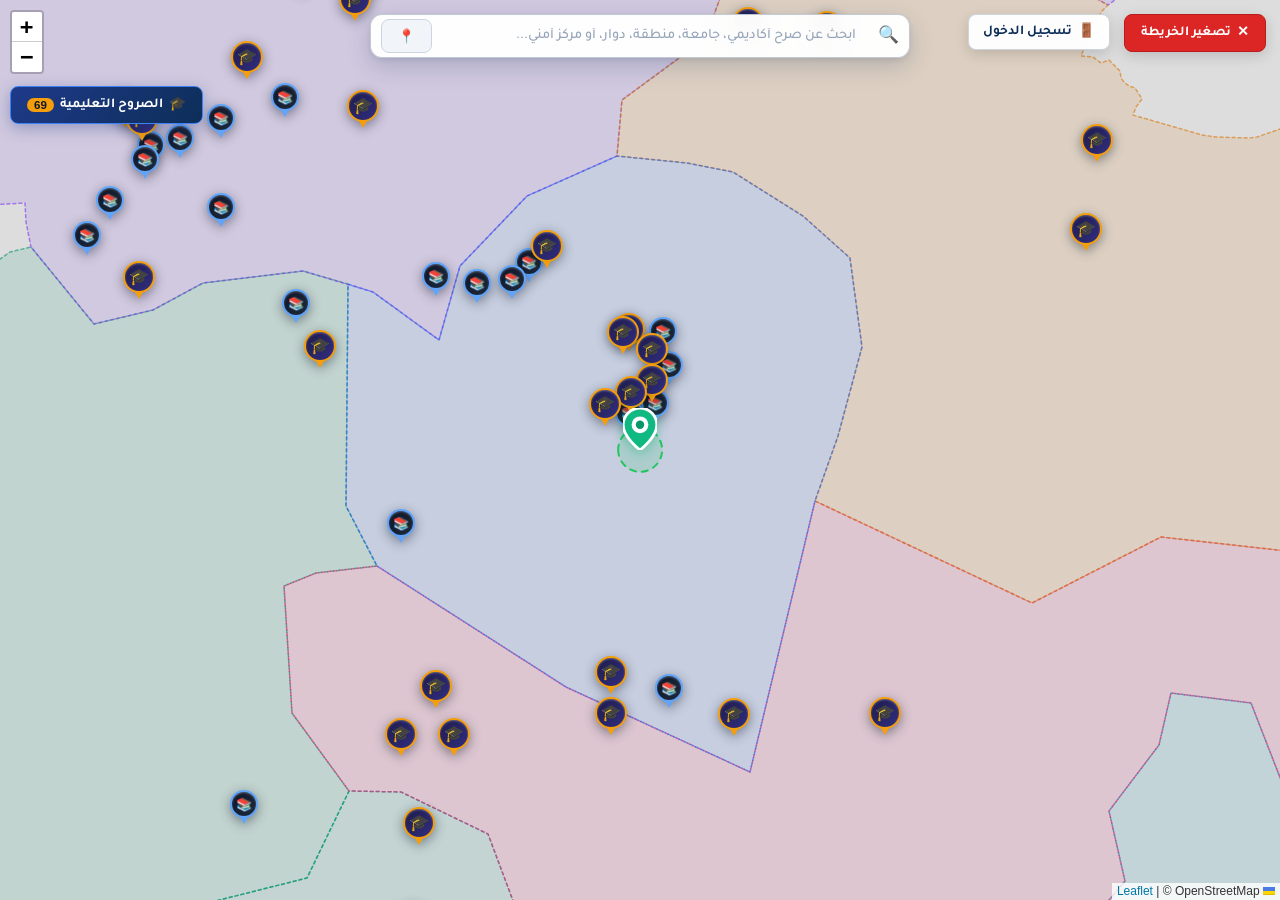
==== commit af9bf930: "feat(map): v1.46.16 display educational institutions layer on map with interactive pins and toggle" ====
--- a/Police_Station_Finder.html
+++ b/Police_Station_Finder.html
@@ -1068,6 +1068,104 @@
             box-shadow: 0 6px 18px rgba(13, 46, 88, 0.25);
         }
 
+        /* ═══ MAP ACADEMIC LAYER TOGGLE BUTTON ═══ */
+        .map-academic-toggle-btn {
+            position: absolute;
+            top: 86px;
+            left: 10px;
+            z-index: 1000;
+            background: rgba(255, 255, 255, 0.96);
+            backdrop-filter: blur(8px);
+            -webkit-backdrop-filter: blur(8px);
+            border: 1.5px solid #CBD5E1;
+            border-radius: 8px;
+            padding: 6px 12px;
+            font-family: 'Tajawal', sans-serif;
+            font-size: 0.82rem;
+            font-weight: 700;
+            color: #1E293B;
+            cursor: pointer;
+            box-shadow: 0 4px 14px rgba(0, 0, 0, 0.12);
+            display: flex;
+            align-items: center;
+            gap: 6px;
+            transition: all 0.2s ease;
+            user-select: none;
+        }
+
+        .map-academic-toggle-btn:hover {
+            background: #0D2E58;
+            color: #ffffff;
+            border-color: #0D2E58;
+            transform: translateY(-1px);
+            box-shadow: 0 6px 18px rgba(13, 46, 88, 0.25);
+        }
+
+        .map-academic-toggle-btn.active {
+            background: linear-gradient(135deg, #1E3A8A 0%, #0D2E58 100%);
+            color: #FFFFFF;
+            border-color: #3B82F6;
+            box-shadow: 0 4px 16px rgba(30, 58, 138, 0.35);
+        }
+
+        .map-academic-toggle-btn .academic-btn-badge {
+            background: #E2E8F0;
+            color: #475569;
+            font-size: 0.72rem;
+            font-weight: 800;
+            padding: 1px 7px;
+            border-radius: 9999px;
+            transition: all 0.2s ease;
+        }
+
+        .map-academic-toggle-btn.active .academic-btn-badge {
+            background: #F59E0B;
+            color: #0F172A;
+        }
+
+        @media (max-width: 768px) {
+            .map-academic-toggle-btn {
+                top: 98px;
+                left: 8px;
+                padding: 5px 8px;
+            }
+            .map-academic-toggle-btn .academic-btn-text {
+                display: none;
+            }
+        }
+
+        /* ═══ ACADEMIC MAP MARKER & POPUP STYLES ═══ */
+        .academic-map-pin {
+            cursor: pointer;
+            transition: transform 0.18s cubic-bezier(0.34, 1.56, 0.64, 1);
+        }
+        .academic-map-pin:hover {
+            transform: scale(1.18);
+            z-index: 1200 !important;
+        }
+        .academic-marker-tooltip {
+            font-family: 'Tajawal', sans-serif !important;
+            font-size: 0.78rem !important;
+            font-weight: 700 !important;
+            background: #0F172A !important;
+            color: #FFFFFF !important;
+            border: 1px solid #F59E0B !important;
+            border-radius: 6px !important;
+            padding: 3px 8px !important;
+            box-shadow: 0 4px 12px rgba(0,0,0,0.25) !important;
+            direction: rtl !important;
+        }
+        .academic-custom-popup .leaflet-popup-content-wrapper {
+            border-radius: 12px;
+            padding: 4px;
+            box-shadow: 0 10px 28px rgba(15, 23, 42, 0.3);
+            border: 1px solid rgba(13, 46, 88, 0.15);
+        }
+        .academic-popup-btn:hover {
+            filter: brightness(1.15);
+            transform: translateY(-1px);
+        }
+
         /* ═══ FULLSCREEN MAP AREA SEARCH BOX ═══ */
         .map-area-search-box {
             display: none;
@@ -1708,7 +1806,7 @@
                     <span>MAT</span>
                     <span style="font-size: 0.8rem; font-weight: 600; color: var(--secondary); background: rgba(0,109,57,0.1); padding: 2px 8px; border-radius: 6px;">دليل المراكز الأمنية</span>
                 </h1>
-                <p>حقيبة الأدوات المساعدة — تحديد المواقع جغرافياً <span class="version-tag">الإصدار 1.46.11</span></p>
+                <p>حقيبة الأدوات المساعدة — تحديد المواقع جغرافياً <span class="version-tag">الإصدار 1.46.16</span></p>
             </div>
         </div>
         <div class="header-actions">
@@ -1729,7 +1827,7 @@
                 <span>🚪</span> <span>الدخول</span>
             </a>
             <div class="autocomplete-wrapper">
-                <input type="text" id="placeInput" placeholder="مثال: العبدلي، شارع مكة، مستشفى البشير..." onkeypress="handleKeyPress(event)" onkeydown="handleKeyDown(event)" oninput="handleInput(event)" autocomplete="off">
+                <input type="text" id="placeInput" placeholder="مثال: الجامعة الأردنية، شارع مكة، العبدلي..." onkeypress="handleKeyPress(event)" onkeydown="handleKeyDown(event)" oninput="handleInput(event)" autocomplete="off" autocorrect="off" autocapitalize="off" spellcheck="false" data-lpignore="true">
                 <ul id="autocompleteResults" class="autocomplete-results"></ul>
             </div>
             <button id="searchBtn" onclick="findNearestStation()">
@@ -1821,13 +1919,24 @@
                         <span>تسجيل الدخول</span>
                     </a>
 
+                    <!-- Academic Layer Toggle Button on Map -->
+                    <button id="mapAcademicToggleBtn" class="map-academic-toggle-btn active" onclick="toggleAcademicLayer()" title="إظهار / إخفاء الصروح التعليمية والجامعات على الخريطة">
+                        <span class="academic-btn-icon">🎓</span>
+                        <span class="academic-btn-text">الصروح التعليمية</span>
+                        <span class="academic-btn-badge" id="academicCountBadge">69</span>
+                    </button>
+
                     <!-- Fullscreen Floating Area Search Box -->
                     <div id="mapAreaSearchBox" class="map-area-search-box">
                         <div class="map-search-bar-inner">
                             <span class="map-search-icon">🔍</span>
                             <input type="text" id="mapAreaSearchInput" class="map-search-input"
-                                   placeholder="ابحث عن منطقة، حي، دوار، أو مركز أمني في عمان..."
+                                   placeholder="ابحث عن صرح أكاديمي، جامعة، منطقة، دوار، أو مركز أمني..."
                                    autocomplete="off"
+                                   autocorrect="off"
+                                   autocapitalize="off"
+                                   spellcheck="false"
+                                   data-lpignore="true"
                                    oninput="handleMapAreaSearchInput(event)"
                                    onkeydown="handleMapAreaSearchKeyDown(event)"
                                    onfocus="handleMapAreaSearchFocus(event)">
@@ -1888,7 +1997,7 @@
             });
 
         // Local landmarks (hotels, restaurants, commercial & government facilities in Amman) for offline search
-        const localLandmarks = [{"name": "وزارة الداخلية (دوار الداخلية)", "nameEn": "Ministry of Interior", "type": "government", "lat": 31.9702, "lon": 35.9088}, {"name": "محافظة العاصمة (العبدلي)", "nameEn": "Amman Governorate", "type": "government", "lat": 31.961, "lon": 35.9185}, {"name": "مديرية الأمن العام (الشميساني)", "nameEn": "Public Security Directorate", "type": "government", "lat": 31.9665, "lon": 35.908}, {"name": "إدارة السير المركزية (المحطة)", "nameEn": "Central Traffic Department", "type": "government", "lat": 31.968, "lon": 35.952}, {"name": "إدارة ترخيص السواقين والمركبات (ماركا)", "nameEn": "Driver Licensing Dept - Marka", "type": "government", "lat": 31.988, "lon": 35.986}, {"name": "إدارة ترخيص السواقين والمركبات (شفا بدران)", "nameEn": "Driver Licensing Dept - Shafa Badran", "type": "government", "lat": 32.045, "lon": 35.905}, {"name": "إدارة ترخيص السواقين والمركبات (سحاب)", "nameEn": "Driver Licensing Dept - Sahab", "type": "government", "lat": 31.875, "lon": 36.002}, {"name": "إدارة ترخيص السواقين والمركبات (غرب عمان)", "nameEn": "Driver Licensing Dept - West Amman", "type": "government", "lat": 31.962, "lon": 35.835}, {"name": "قصر العدل (العبدلي)", "nameEn": "Palace of Justice (Courthouse)", "type": "government", "lat": 31.9632, "lon": 35.9175}, {"name": "محكمة بداية غرب عمان", "nameEn": "West Amman Court", "type": "government", "lat": 31.956, "lon": 35.845}, {"name": "محكمة بداية جنوب عمان", "nameEn": "South Amman Court", "type": "government", "lat": 31.898, "lon": 35.932}, {"name": "محكمة بداية شمال عمان", "nameEn": "North Amman Court", "type": "government", "lat": 32.025, "lon": 35.858}, {"name": "محكمة أمانة عمان الكبرى", "nameEn": "GAM Court", "type": "government", "lat": 31.944, "lon": 35.928}, {"name": "دائرة الأحوال المدنية والجوازات (طبربور - المركز الرئيسي)", "nameEn": "Civil Status and Passports Dept", "type": "government", "lat": 32.0015, "lon": 35.942}, {"name": "دائرة الأحوال المدنية والجوازات (العبدلي)", "nameEn": "Civil Status Dept - Abdali", "type": "government", "lat": 31.9625, "lon": 35.918}, {"name": "دائرة الأحوال المدنية والجوازات (غرب عمان)", "nameEn": "Civil Status Dept - West Amman", "type": "government", "lat": 31.96, "lon": 35.838}, {"name": "دائرة الأراضي والمساحة (الشميساني - المركز الرئيسي)", "nameEn": "Department of Lands and Survey", "type": "government", "lat": 31.972, "lon": 35.905}, {"name": "دائرة أراضي غرب عمان", "nameEn": "Lands Dept - West Amman", "type": "government", "lat": 31.958, "lon": 35.842}, {"name": "دائرة أراضي جنوب عمان", "nameEn": "Lands Dept - South Amman", "type": "government", "lat": 31.895, "lon": 35.935}, {"name": "دائرة أراضي شمال عمان", "nameEn": "Lands Dept - North Amman", "type": "government", "lat": 32.028, "lon": 35.862}, {"name": "دائرة المخابرات العامة (الجندويل)", "nameEn": "General Intelligence Directorate", "type": "government", "lat": 31.976, "lon": 35.832}, {"name": "وزارة الصحة (طبربور)", "nameEn": "Ministry of Health", "type": "government", "lat": 32.002, "lon": 35.945}, {"name": "وزارة المالية (الشميساني)", "nameEn": "Ministry of Finance", "type": "government", "lat": 31.969, "lon": 35.906}, {"name": "وزارة الخارجية وشؤون المغتربين (أم أذينة)", "nameEn": "Ministry of Foreign Affairs", "type": "government", "lat": 31.963, "lon": 35.862}, {"name": "وزارة التربية والتعليم (العبدلي)", "nameEn": "Ministry of Education", "type": "government", "lat": 31.9615, "lon": 35.916}, {"name": "وزارة التعليم العالي والبحث العلمي (الجبيهة)", "nameEn": "Ministry of Higher Education", "type": "government", "lat": 32.016, "lon": 35.871}, {"name": "وزارة العمل (الدوار السابع)", "nameEn": "Ministry of Labour", "type": "government", "lat": 31.954, "lon": 35.856}, {"name": "وزارة التنمية الاجتماعية (الشميساني)", "nameEn": "Ministry of Social Development", "type": "government", "lat": 31.9685, "lon": 35.904}, {"name": "وزارة الصناعة والتجارة والتموين", "nameEn": "Ministry of Industry and Trade", "type": "government", "lat": 31.967, "lon": 35.907}, {"name": "وزارة الأشغال العامة والإسكان (الدوار الثامن)", "nameEn": "Ministry of Public Works and Housing", "type": "government", "lat": 31.953, "lon": 35.854}, {"name": "وزارة النقل (الشميساني)", "nameEn": "Ministry of Transport", "type": "government", "lat": 31.971, "lon": 35.903}, {"name": "وزارة العدل (الشميساني)", "nameEn": "Ministry of Justice", "type": "government", "lat": 31.9695, "lon": 35.9075}, {"name": "وزارة الأوقاف والشؤون والمقدسات الإسلامية", "nameEn": "Ministry of Awqaf", "type": "government", "lat": 31.975, "lon": 35.892}, {"name": "أمانة عمان الكبرى (المبنى الرئيسي - رأس العين)", "nameEn": "Greater Amman Municipality (GAM)", "type": "government", "lat": 31.9465, "lon": 35.9275}, {"name": "المؤسسة العامة للضمان الاجتماعي (العبدلي)", "nameEn": "Social Security Corporation", "type": "government", "lat": 31.9635, "lon": 35.915}, {"name": "دائرة ضريبة الدخل والمبيعات (الشميساني)", "nameEn": "Income and Sales Tax Dept", "type": "government", "lat": 31.973, "lon": 35.902}, {"name": "دائرة الجمارك الأردنية (أم الحيران)", "nameEn": "Jordan Customs", "type": "government", "lat": 31.912, "lon": 35.945}, {"name": "مجلس النواب ومجلس الأعيان الأردني (العبدلي)", "nameEn": "Jordanian Parliament", "type": "government", "lat": 31.962, "lon": 35.9165}, {"name": "رئاسة الوزراء الأردنية (الدوار الرابع)", "nameEn": "Prime Ministry of Jordan", "type": "government", "lat": 31.9605, "lon": 35.894}, {"name": "البنك المركزي الأردني (وسط البلد)", "nameEn": "Central Bank of Jordan", "type": "government", "lat": 31.9545, "lon": 35.934}, {"name": "بنك الدم الوطني (الأشرفية)", "nameEn": "National Blood Bank", "type": "government", "lat": 31.937, "lon": 35.938}, {"name": "مدينة الحسين للشباب والرياضة", "nameEn": "Al Hussein Youth City", "type": "park", "lat": 31.984, "lon": 35.902}, {"name": "استاد عمان الدولي", "nameEn": "Amman International Stadium", "type": "government", "lat": 31.985, "lon": 35.901}, {"name": "مستشفى البشير الحكومي (الأشرفية)", "nameEn": "Al Bashir Hospital", "type": "hospital", "lat": 31.9385, "lon": 35.939}, {"name": "مستشفى الجامعة الأردنية (الجبيهة)", "nameEn": "Jordan University Hospital", "type": "hospital", "lat": 32.012, "lon": 35.875}, {"name": "مدينة الحسين الطبية (دابوق)", "nameEn": "King Hussein Medical Center", "type": "hospital", "lat": 31.985, "lon": 35.828}, {"name": "مستشفى الأمير حمزة (طبربور)", "nameEn": "Prince Hamzah Hospital", "type": "hospital", "lat": 32.003, "lon": 35.948}, {"name": "مركز الحسين للسرطان (الجبيهة)", "nameEn": "King Hussein Cancer Center", "type": "hospital", "lat": 32.0145, "lon": 35.873}, {"name": "المستشفى التخصصي (الشميساني)", "nameEn": "Specialty Hospital", "type": "hospital", "lat": 31.978, "lon": 35.896}, {"name": "مستشفى الخالدي (الدوار الرابع)", "nameEn": "Al Khalidi Hospital", "type": "hospital", "lat": 31.9565, "lon": 35.895}, {"name": "مستشفى الأردن (الشميساني)", "nameEn": "Jordan Hospital", "type": "hospital", "lat": 31.966, "lon": 35.9}, {"name": "مستشفى ابن الهيثم (تلاع العلي)", "nameEn": "Ibn Al Hytham Hospital", "type": "hospital", "lat": 31.992, "lon": 35.871}, {"name": "مستشفى الإسراء (الجامعة الأردنية)", "nameEn": "Isra Hospital", "type": "hospital", "lat": 32.018, "lon": 35.867}, {"name": "مستشفى فرح للولادة (الدوار الثالث)", "nameEn": "Farah Hospital", "type": "hospital", "lat": 31.955, "lon": 35.902}, {"name": "مستشفى الرويال (صويلح)", "nameEn": "The Royal Hospital", "type": "hospital", "lat": 32.028, "lon": 35.855}, {"name": "مستشفى لوزميلا (جبل اللويبدة)", "nameEn": "Luzmila Hospital", "type": "hospital", "lat": 31.96, "lon": 35.922}, {"name": "مستشفى المقاصد الخيرية (حي نزال)", "nameEn": "Al Maqased Hospital", "type": "hospital", "lat": 31.931, "lon": 35.918}, {"name": "مستشفى الحمايدة (المقابلين)", "nameEn": "Al Hamaideh Hospital", "type": "hospital", "lat": 31.905, "lon": 35.912}, {"name": "مستشفى الهلال الأحمر الأردني (المهاجرين)", "nameEn": "Jordan Red Crescent Hospital", "type": "hospital", "lat": 31.942, "lon": 35.926}, {"name": "مستشفى ماركا التخصصي (ماركا الشمالية)", "nameEn": "Marka Specialty Hospital", "type": "hospital", "lat": 31.992, "lon": 35.992}, {"name": "مستشفى فلسطين (العبدلي)", "nameEn": "Palestine Hospital", "type": "hospital", "lat": 31.965, "lon": 35.914}, {"name": "مستشفى عبد الهادي للعيون (الدوار الرابع)", "nameEn": "Abdel Hadi Eye Hospital", "type": "hospital", "lat": 31.9575, "lon": 35.894}, {"name": "مستشفى الجزيرة (الشميساني)", "nameEn": "Al Jazeerah Hospital", "type": "hospital", "lat": 31.974, "lon": 35.901}, {"name": "مستشفى الحرمين (تلاع العلي)", "nameEn": "Al Harameen Hospital", "type": "hospital", "lat": 31.989, "lon": 35.869}, {"name": "المركز الوطني للسكري والغدد الصم (الجامعة الأردنية)", "nameEn": "National Center for Diabetes", "type": "hospital", "lat": 32.011, "lon": 35.876}, {"name": "الجامعة الأردنية (الجبيهة)", "nameEn": "University of Jordan", "type": "university", "lat": 32.015, "lon": 35.873}, {"name": "جامعة الأميرة سمية للتكنولوجيا (الجبيهة)", "nameEn": "Princess Sumaya University", "type": "university", "lat": 32.019, "lon": 35.869}, {"name": "جامعة البترا (طريق المطار)", "nameEn": "University of Petra", "type": "university", "lat": 31.892, "lon": 35.882}, {"name": "جامعة العلوم التطبيقية الخاصة (شفا بدران)", "nameEn": "Applied Science Private University", "type": "university", "lat": 32.042, "lon": 35.898}, {"name": "جامعة الشرق الأوسط (طريق المطار)", "nameEn": "Middle East University", "type": "university", "lat": 31.815, "lon": 35.925}, {"name": "جامعة الزيتونة الأردنية (طريق المطار)", "nameEn": "Al Zaytoonah University", "type": "university", "lat": 31.802, "lon": 35.918}, {"name": "جامعة الإسراء (طريق المطار)", "nameEn": "Isra University", "type": "university", "lat": 31.785, "lon": 35.942}, {"name": "الجامعة العربية المفتوحة (طريق المطار)", "nameEn": "Arab Open University", "type": "university", "lat": 31.872, "lon": 35.885}, {"name": "كلية لومينوس الجامعية التقنية (شارع المطار)", "nameEn": "Luminus Technical University College", "type": "university", "lat": 31.905, "lon": 35.888}, {"name": "كلية القدس (المقابلين)", "nameEn": "Al Quds College", "type": "university", "lat": 31.908, "lon": 35.915}, {"name": "كلية عمان الجامعية للعلوم المالية (الجبيهة)", "nameEn": "Amman University College", "type": "university", "lat": 32.018, "lon": 35.878}, {"name": "سيتي مول (City Mall - شارع الملك عبدالله الثاني)", "nameEn": "City Mall", "type": "mall", "lat": 31.9825, "lon": 35.834}, {"name": "مكة مول (Mecca Mall - شارع مكة)", "nameEn": "Mecca Mall", "type": "mall", "lat": 31.978, "lon": 35.842}, {"name": "العبدلي مول (Abdali Mall - بوليفارد العبدلي)", "nameEn": "Abdali Mall", "type": "mall", "lat": 31.9645, "lon": 35.9085}, {"name": "تاج مول (Taj Mall - عبدون)", "nameEn": "Taj Mall", "type": "mall", "lat": 31.942, "lon": 35.888}, {"name": "جاليريا مول (Galleria Mall - الصويفية)", "nameEn": "Galleria Mall", "type": "mall", "lat": 31.954, "lon": 35.862}, {"name": "بركة مول (Baraka Mall - الصويفية)", "nameEn": "Baraka Mall", "type": "mall", "lat": 31.952, "lon": 35.864}, {"name": "عمان مول (Amman Mall - شارع الجامعة)", "nameEn": "Amman Mall", "type": "mall", "lat": 31.996, "lon": 35.878}, {"name": "المختار مول (Al Mukhtar Mall - شارع الشهيد)", "nameEn": "Al Mukhtar Mall", "type": "mall", "lat": 31.992, "lon": 35.908}, {"name": "بوليفارد العبدلي (The Boulevard)", "nameEn": "The Boulevard Abdali", "type": "mall", "lat": 31.965, "lon": 35.909}, {"name": "كارفور سيتي مول (Carrefour City Mall)", "nameEn": "Carrefour City Mall", "type": "supermarket", "lat": 31.9825, "lon": 35.834}, {"name": "كارفور الدوار السابع", "nameEn": "Carrefour 7th Circle", "type": "supermarket", "lat": 31.952, "lon": 35.856}, {"name": "سيفوي الشميساني (دوار الثقافة)", "nameEn": "Safeway Shmeisani", "type": "supermarket", "lat": 31.972, "lon": 35.9}, {"name": "سيفوي الدوار السابع", "nameEn": "Safeway 7th Circle", "type": "supermarket", "lat": 31.953, "lon": 35.855}, {"name": "سيفوي الجاردنز (شارع وصفي التل)", "nameEn": "Safeway Gardens", "type": "supermarket", "lat": 31.985, "lon": 35.882}, {"name": "سيفوي طبربور", "nameEn": "Safeway Tabarbour", "type": "supermarket", "lat": 32.008, "lon": 35.938}, {"name": "كوزمو (Cozmo - الدوار السابع)", "nameEn": "Cozmo 7th Circle", "type": "supermarket", "lat": 31.9525, "lon": 35.854}, {"name": "كوزمو تاج مول (Cozmo Taj Mall)", "nameEn": "Cozmo Taj Mall", "type": "supermarket", "lat": 31.942, "lon": 35.888}, {"name": "إيكيا الأردن (IKEA Jordan - طريق المطار)", "nameEn": "IKEA Jordan", "type": "mall", "lat": 31.845, "lon": 35.892}, {"name": "سيتي سنتر (شارع المدينة المنورة)", "nameEn": "City Center", "type": "mall", "lat": 31.989, "lon": 35.872}, {"name": "سوق وسط البلد التاريخي (شارع الهاشمي)", "nameEn": "Downtown Souq", "type": "market", "lat": 31.952, "lon": 35.933}, {"name": "شارع الوكالات (الصويفية)", "nameEn": "Wakalat Street", "type": "market", "lat": 31.9535, "lon": 35.8625}, {"name": "شارع الرينبو (جبل عمان)", "nameEn": "Rainbow Street", "type": "market", "lat": 31.9505, "lon": 35.928}, {"name": "شارع وصفي التل / الجاردنز", "nameEn": "Wasfi Al Tal (Gardens) Street", "type": "street", "lat": 31.987, "lon": 35.879}, {"name": "شارع المدينة المنورة التجاري", "nameEn": "Al Madina Al Munawwara Street", "type": "street", "lat": 31.991, "lon": 35.874}, {"name": "شارع مكة التجاري", "nameEn": "Mecca Street", "type": "street", "lat": 31.976, "lon": 35.848}, {"name": "شارع الجامعة الأردنية التجاري", "nameEn": "Queen Rania (University) Street", "type": "street", "lat": 32.008, "lon": 35.874}, {"name": "شارع الخالدي الطبي (جبل عمان)", "nameEn": "Ibn Khaldoun (Al Khalidi) Street", "type": "street", "lat": 31.957, "lon": 35.895}, {"name": "مجمع المحطة للنقل العام", "nameEn": "Al Mahatta Bus Terminal", "type": "bus_station", "lat": 31.966, "lon": 35.951}, {"name": "مجمع الشمال للنقل العام (طبربور)", "nameEn": "North Bus Terminal", "type": "bus_station", "lat": 32.012, "lon": 35.935}, {"name": "مجمع الجنوب للنقل العام (الوحدات)", "nameEn": "South Bus Terminal", "type": "bus_station", "lat": 31.922, "lon": 35.938}, {"name": "دوار الداخلية (ميدان جمال عبد الناصر)", "nameEn": "Dakhiliya Circle (Gamal Abdel Nasser Square)", "type": "circle", "lat": 31.9702, "lon": 35.9088}, {"name": "دوار المدينة الرياضية", "nameEn": "Sports City Circle", "type": "circle", "lat": 31.984, "lon": 35.905}, {"name": "الدوار الأول (جبل عمان)", "nameEn": "1st Circle", "type": "circle", "lat": 31.951, "lon": 35.924}, {"name": "الدوار الثاني (جبل عمان)", "nameEn": "2nd Circle", "type": "circle", "lat": 31.9525, "lon": 35.915}, {"name": "الدوار الثالث (جبل عمان)", "nameEn": "3rd Circle", "type": "circle", "lat": 31.954, "lon": 35.905}, {"name": "الدوار الرابع (جبل عمان)", "nameEn": "4th Circle", "type": "circle", "lat": 31.958, "lon": 35.892}, {"name": "الدوار الخامس (جبل عمان)", "nameEn": "5th Circle", "type": "circle", "lat": 31.961, "lon": 35.878}, {"name": "الدوار السادس (أم أذينة / الصويفية)", "nameEn": "6th Circle", "type": "circle", "lat": 31.962, "lon": 35.865}, {"name": "الدوار السابع (شارع زهران / طريق المطار)", "nameEn": "7th Circle", "type": "circle", "lat": 31.953, "lon": 35.856}, {"name": "الدوار الثامن (بيادر وادي السير)", "nameEn": "8th Circle", "type": "circle", "lat": 31.951, "lon": 35.838}, {"name": "دوار عبدون", "nameEn": "Abdoun Circle", "type": "circle", "lat": 31.948, "lon": 35.886}, {"name": "دوار الكيلو (شارع مكة)", "nameEn": "Al Kilo Circle", "type": "circle", "lat": 31.972, "lon": 35.862}, {"name": "دوار الحرمين (الواحة - تلاع العلي)", "nameEn": "Al Waha (Al Haramain) Circle", "type": "circle", "lat": 31.992, "lon": 35.872}, {"name": "دوار صويلح", "nameEn": "Sweileh Circle", "type": "circle", "lat": 32.032, "lon": 35.852}, {"name": "دوار الجمرك (أم الحيران / القويسمة)", "nameEn": "Customs Circle", "type": "circle", "lat": 31.91, "lon": 35.942}, {"name": "دوار الشرق الأوسط (الوحدات)", "nameEn": "Middle East Circle", "type": "circle", "lat": 31.928, "lon": 35.941}, {"name": "مقهى جفرا (وسط البلد)", "nameEn": "Jafra Cafe (Downtown)", "type": "cafe", "lat": 31.952, "lon": 35.932}, {"name": "مطعم سفرة (شارع الرينبو)", "nameEn": "Sufra Restaurant", "type": "restaurant", "lat": 31.9502, "lon": 35.9285}, {"name": "شمس البلد (جبل عمان)", "nameEn": "Shams Al Balad", "type": "restaurant", "lat": 31.9515, "lon": 35.9272}, {"name": "مقهى الأوبرج (وسط البلد)", "nameEn": "Al-Auberge Cafe", "type": "cafe", "lat": 31.9528, "lon": 35.9331}, {"name": "مقهى بلاط الرشيد (وسط البلد)", "nameEn": "Balat Al-Rashid Cafe", "type": "cafe", "lat": 31.9524, "lon": 35.9318}, {"name": "مطل عبدون (المطل)", "nameEn": "Abdoun Overlook", "type": "landmark", "lat": 31.9321, "lon": 35.8894}, {"name": "مطل باب الواد (مرج الحمام)", "nameEn": "Bab Al-Wad Overlook", "type": "landmark", "lat": 31.9015, "lon": 35.8234}, {"name": "مطل الكرسي (المطل)", "nameEn": "Al-Kursi Overlook", "type": "landmark", "lat": 31.9682, "lon": 35.8295}, {"name": "مطل دابوق (المطل)", "nameEn": "Dabooq Overlook", "type": "landmark", "lat": 31.9892, "lon": 35.8115}, {"name": "مطل شفا بدران (المطل)", "nameEn": "Shfa Badran Overlook", "type": "landmark", "lat": 32.0685, "lon": 35.9012}, {"name": "مقهى ركوة عرب (جبل اللويبدة)", "nameEn": "Rakwet Arab Cafe", "type": "cafe", "lat": 31.9554, "lon": 35.9242}, {"name": "مقهى كوكب الشرق (وسط البلد)", "nameEn": "Kawkab Al-Sharq Cafe", "type": "cafe", "lat": 31.9521, "lon": 35.9328}, {"name": "قهوة أبو العبد (وسط البلد)", "nameEn": "Abu Al-Abd Coffee", "type": "cafe", "lat": 31.953, "lon": 35.9315}, {"name": "فلافل القدس (شارع الرينبو)", "nameEn": "Falafel Al-Quds", "type": "restaurant", "lat": 31.9506, "lon": 35.9278}, {"name": "سوق منكو (وسط البلد)", "nameEn": "Mango Market", "type": "market", "lat": 31.9511, "lon": 35.9312}, {"name": "سوق الذهب (وسط البلد)", "nameEn": "Gold Souk", "type": "market", "lat": 31.9515, "lon": 35.9338}, {"name": "سوق البلابسة (وسط البلد)", "nameEn": "Balabseh Market", "type": "market", "lat": 31.951, "lon": 35.9321}, {"name": "مقهى فن وشاي (جبل اللويبدة)", "nameEn": "Fann Wa Chai Cafe", "type": "cafe", "lat": 31.9568, "lon": 35.9224}, {"name": "حلويات السهل الأخضر (ضاحية الرشيد)", "nameEn": "Al-Sahl Al-Akhdar Sweets", "type": "restaurant", "lat": 32.0082, "lon": 35.8845}, {"name": "مطعم حمادة (شارع وصفي التل)", "nameEn": "Hamada Restaurant", "type": "restaurant", "lat": 31.9836, "lon": 35.8924}, {"name": "مطعم الكلحة (الصويفية)", "nameEn": "Al-Kalha Restaurant", "type": "restaurant", "lat": 31.9512, "lon": 35.8624}, {"name": "قهوة أبو علي (وسط البلد)", "nameEn": "Abu Ali Coffee", "type": "cafe", "lat": 31.9528, "lon": 35.931}, {"name": "سوق ديانا (وسط البلد)", "nameEn": "Diana Market", "type": "market", "lat": 31.9514, "lon": 35.9331}, {"name": "سوق البتراء (وسط البلد)", "nameEn": "Petra Market", "type": "market", "lat": 31.9518, "lon": 35.9327}, {"name": "مقهى جيرة (جبل اللويبدة)", "nameEn": "Jera Cafe", "type": "cafe", "lat": 31.956, "lon": 35.9218}, {"name": "قهوة الشريق", "nameEn": "Al-Shareeq Coffee", "type": "cafe", "lat": 31.9525, "lon": 35.9312}, {"name": "سوق شنانة (الشميساني)", "nameEn": "Shananeh Market (Shmeisani)", "type": "market", "lat": 31.9672, "lon": 35.9085}, {"name": "سوق شنانة (جبل الحسين)", "nameEn": "Shananeh Market (Jabal Al-Hussein)", "type": "market", "lat": 31.9685, "lon": 35.9182}, {"name": "مطل الجبيهة (المطل)", "nameEn": "Jubaiha Overlook (Al-Mutal)", "type": "landmark", "lat": 32.025, "lon": 35.862}, {"name": "مطل أبو نصير (المطل)", "nameEn": "Abu Nuseir Overlook (Al-Mutal)", "type": "landmark", "lat": 32.058, "lon": 35.842}, {"name": "مطل اللويبدة (المطل)", "nameEn": "Lweibdeh Overlook (Al-Mutal)", "type": "landmark", "lat": 31.954, "lon": 35.928}, {"name": "سوق الجمعة (رأس العين)", "nameEn": "Friday Market (Ras El-Ain)", "type": "market", "lat": 31.9392, "lon": 35.9221}, {"name": "سوق السكر (وسط البلد)", "nameEn": "Sugar Market (Downtown)", "type": "market", "lat": 31.9515, "lon": 35.9328}, {"name": "دوار باريس (جبل اللويبدة)", "nameEn": "Paris Circle (Jabal Al-Lweibdeh)", "type": "circle", "lat": 31.9566, "lon": 35.9213}, {"name": "سوق البخارية (وسط البلد)", "nameEn": "Bukhariyeh Market (Downtown)", "type": "market", "lat": 31.9518, "lon": 35.9342}, {"name": "مجمع رغدان القديم", "nameEn": "Old Raghadan Terminal", "type": "bus_station", "lat": 31.9525, "lon": 35.9427}, {"name": "سوق الجمعة (العبدلي سابقا)", "nameEn": "Former Friday Market (Abdali)", "type": "market", "lat": 31.9614, "lon": 35.9261}, {"name": "سوق الحرامية (المحطة)", "nameEn": "Flea Market (Al-Mahatta)", "type": "market", "lat": 31.9602, "lon": 35.9524}, {"name": "سوق اليمني", "nameEn": "Yemeni Market", "type": "market", "lat": 31.9498, "lon": 35.9295}, {"name": "سوق الطيور (وسط البلد)", "nameEn": "Bird Market (Downtown)", "type": "market", "lat": 31.9511, "lon": 35.9346}, {"name": "حي الطفايلة (جبل التاج)", "nameEn": "Hay Al-Tafaylah (Jabal Al-Taj)", "type": "neighborhood", "lat": 31.9492, "lon": 35.9455}, {"name": "نفق الصحافة (تقاطع الصحافة)", "nameEn": "Press Tunnel", "type": "intersection", "lat": 31.9961, "lon": 35.9038}, {"name": "أبراج الدوار السادس (أبراج بوابة الأردن)", "nameEn": "Jordan Gate Towers", "type": "landmark", "lat": 31.9572, "lon": 35.8604}, {"name": "جسر عبدون (جسر كمال الشاعر)", "nameEn": "Abdoun Bridge", "type": "bridge", "lat": 31.9429, "lon": 35.8943}, {"name": "جسر النشا (المحطة/رأس العين)", "nameEn": "Al-Nasha Bridge", "type": "bridge", "lat": 31.9542, "lon": 35.9508}, {"name": "سوق الحلال (سحاب)", "nameEn": "Livestock Market (Sahab)", "type": "market", "lat": 31.8654, "lon": 35.9921}, {"name": "سوق دبي (سحاب)", "nameEn": "Dubai Market (Sahab)", "type": "market", "lat": 31.8741, "lon": 35.9902}, {"name": "سوق الخضار المركزي", "nameEn": "Central Vegetable Market", "type": "market", "lat": 31.8542, "lon": 35.9138}, {"name": "مستشفى البشير (الأشرفية)", "nameEn": "Al-Bashir Hospital", "type": "hospital", "lat": 31.9405, "lon": 35.9379}, {"name": "سوق اليمنية (وسط البلد)", "nameEn": "Yemeni Market (Downtown)", "type": "market", "lat": 31.9512, "lon": 35.9324}, {"name": "مجمع رغدان الجديد", "nameEn": "New Raghadan Terminal", "type": "bus_station", "lat": 31.951, "lon": 35.9502}, {"name": "مجمع الشمال (طبربور)", "nameEn": "North Bus Terminal", "type": "bus_station", "lat": 31.9969, "lon": 35.9238}, {"name": "مجمع الجنوب (ضاحية الحاج حسن)", "nameEn": "South Bus Terminal", "type": "bus_station", "lat": 31.9168, "lon": 35.9224}, {"name": "جسر المربط (المحطة)", "nameEn": "Al-Marbat Bridge", "type": "bridge", "lat": 31.9622, "lon": 35.9556}, {"name": "دوار الشعب", "nameEn": "Al-Shaab Circle", "type": "circle", "lat": 31.9745, "lon": 35.8368}, {"name": "دوار الجمرك", "nameEn": "Customs Circle", "type": "circle", "lat": 31.8953, "lon": 35.9377}, {"name": "حي نزال القديم", "nameEn": "Old Hay Al-Nazzal", "type": "neighborhood", "lat": 31.9362, "lon": 35.9264}, {"name": "دوار الشرق الأوسط", "nameEn": "Middle East Circle", "type": "circle", "lat": 31.9282, "lon": 35.9452}, {"name": "دوار الشابسوغ (وسط البلد)", "nameEn": "Shabsough Circle", "type": "circle", "lat": 31.9535, "lon": 35.9348}, {"name": "شارع فيصل (وسط البلد)", "nameEn": "King Faisal Street", "type": "street", "lat": 31.9525, "lon": 35.9328}, {"name": "المهاجرين (وسط البلد)", "nameEn": "Al-Muhajireen", "type": "neighborhood", "lat": 31.9431, "lon": 35.9248}, {"name": "راس العين", "nameEn": "Ras El-Ain", "type": "neighborhood", "lat": 31.9412, "lon": 35.9231}, {"name": "شارع الإذاعة والتلفزيون", "nameEn": "Radio and TV Street", "type": "street", "lat": 31.9056, "lon": 35.9272}, {"name": "حي أم تينة", "nameEn": "Hay Umm Tina", "type": "neighborhood", "lat": 31.9375, "lon": 35.9412}, {"name": "حي الذراع (الذراع الغربي)", "nameEn": "Hay Al-Ziraa", "type": "neighborhood", "lat": 31.9342, "lon": 35.9324}, {"name": "حي المحطة (حي المعانية)", "nameEn": "Al-Mahatta Neighborhood", "type": "neighborhood", "lat": 31.9612, "lon": 35.9546}, {"name": "شارع الجاردنز (شارع وصفي التل)", "nameEn": "Gardens Street", "type": "street", "lat": 31.9832, "lon": 35.8911}, {"name": "شارع المدينة المنورة", "nameEn": "Al-Madina Al-Munawara Street", "type": "street", "lat": 31.9825, "lon": 35.8856}, {"name": "شارع مكة", "nameEn": "Mecca Street", "type": "street", "lat": 31.9691, "lon": 35.8702}, {"name": "شارع عبد الله غوشة", "nameEn": "Abdullah Ghosheh Street", "type": "street", "lat": 31.9612, "lon": 35.8746}, {"name": "شارع الثقافة (الشميساني)", "nameEn": "Culture Street", "type": "street", "lat": 31.9678, "lon": 35.9012}, {"name": "دوار الواحة", "nameEn": "Al-Waha Circle", "type": "circle", "lat": 31.9868, "lon": 35.8821}, {"name": "دوار الكيلو (دوار الحرمين)", "nameEn": "Al-Kilo Circle", "type": "circle", "lat": 31.9798, "lon": 35.8752}, {"name": "سوق جارا (جبل عمان)", "nameEn": "Souk Jara", "type": "market", "lat": 31.9501, "lon": 35.9274}, {"name": "دوار خريبة السوق", "nameEn": "Khreibet Es-Souq Circle", "type": "circle", "lat": 31.8905, "lon": 35.9212}, {"name": "منطقة المستندة", "nameEn": "Al-Mustanadah", "type": "neighborhood", "lat": 31.8842, "lon": 35.9754}, {"name": "حي نزال (النزال الجديد)", "nameEn": "Hay Al-Nazzal", "type": "neighborhood", "lat": 31.9352, "lon": 35.9288}, {"name": "(سرايا مول (كارفور", "nameEn": "(سرايا مول (كارفور", "type": "supermarket", "lat": 31.98753, "lon": 35.9236}, {"name": "777 restaurants", "nameEn": "777 restaurants", "type": "restaurant", "lat": 31.97519, "lon": 35.86673}, {"name": "AL-MASHRABIYEH STREET", "nameEn": "", "type": "street", "lat": 31.96365, "lon": 35.98096}, {"name": "Abdoun Mall", "nameEn": "Abdoun Mall", "type": "mall", "lat": 31.94144, "lon": 35.88065}, {"name": "Abdoun Supermarket", "nameEn": "Abdoun Supermarket", "type": "supermarket", "lat": 31.95765, "lon": 35.87926}, {"name": "Abjar Hotel", "nameEn": "Abjar Hotel", "type": "hotel", "lat": 31.96398, "lon": 35.91652}, {"name": "Abu Ali ابو علي", "nameEn": "Abu Ali ابو علي", "type": "restaurant", "lat": 31.94949, "lon": 35.83206}, {"name": "Abu Kartouneh market", "nameEn": "Abu Kartouneh market", "type": "supermarket", "lat": 31.96772, "lon": 35.85025}, {"name": "Abu Odeh", "nameEn": "Abu Odeh", "type": "supermarket", "lat": 31.92168, "lon": 35.85878}, {"name": "Abu Salim market سوبر ماركت ابو سليم", "nameEn": "Abu Salim market", "type": "supermarket", "lat": 31.9176, "lon": 35.91874}, {"name": "Abu Sneineh Street", "nameEn": "", "type": "street", "lat": 32.01713, "lon": 35.98722}, {"name": "Adonis Restaurant", "nameEn": "Adonis Restaurant", "type": "restaurant", "lat": 31.71423, "lon": 35.79359}, {"name": "Agricultural Credit Organization", "nameEn": "Agricultural Credit Organization", "type": "government", "lat": 31.96796, "lon": 35.9086}, {"name": "Ahlia Plaza Superstores", "nameEn": "Ahlia Plaza Superstores", "type": "supermarket", "lat": 31.96208, "lon": 35.89813}, {"name": "Aitch Boutique Hotel", "nameEn": "Aitch Boutique Hotel", "type": "hotel", "lat": 31.72293, "lon": 35.79431}, {"name": "Al 'Arask", "nameEn": "", "type": "street", "lat": 32.07112, "lon": 35.81748}, {"name": "Al Andalus Street", "nameEn": "", "type": "street", "lat": 31.71533, "lon": 35.79259}, {"name": "Al Dalleh Supermarket", "nameEn": "Al Dalleh Supermarket", "type": "supermarket", "lat": 31.9796, "lon": 35.85615}, {"name": "Al Hakaya", "nameEn": "Al Hakaya", "type": "restaurant", "lat": 31.76715, "lon": 35.74211}, {"name": "Al Manahij Street", "nameEn": "", "type": "street", "lat": 31.89923, "lon": 35.90777}, {"name": "Al Mandi", "nameEn": "Al Mandi", "type": "restaurant", "lat": 31.72041, "lon": 35.79741}, {"name": "Al Nuaymi Re barbecue grill restaurant", "nameEn": "Al Nuaymi Re barbecue grill restaurant", "type": "restaurant", "lat": 31.89924, "lon": 35.93782}, {"name": "Al Sanabel", "nameEn": "Al Sanabel", "type": "restaurant", "lat": 31.94929, "lon": 35.8919}, {"name": "Al Sufara Hotel Suites", "nameEn": "Al Sufara Hotel Suites", "type": "hotel", "lat": 31.96084, "lon": 35.91569}, {"name": "Al Waleed", "nameEn": "Al Waleed", "type": "hotel", "lat": 31.95795, "lon": 35.86135}, {"name": "Al mandi restaurant", "nameEn": "Al mandi restaurant", "type": "restaurant", "lat": 31.71966, "lon": 35.79914}, {"name": "Al-Bisharah St.", "nameEn": "", "type": "street", "lat": 31.72683, "lon": 35.79405}, {"name": "Al-Muhafada Circle", "nameEn": "", "type": "street", "lat": 31.72226, "lon": 35.79254}, {"name": "Al-Nashmi Supermarket", "nameEn": "Al-Nashmi Supermarket", "type": "supermarket", "lat": 32.01992, "lon": 35.85376}, {"name": "Al-Oudat Supermarket", "nameEn": "Al-Oudat Supermarket", "type": "supermarket", "lat": 32.00253, "lon": 35.96156}, {"name": "Alguerbal Restaurant", "nameEn": "Alguerbal Restaurant", "type": "restaurant", "lat": 32.03952, "lon": 35.72937}, {"name": "Ali Bin Abi Taleb St", "nameEn": "", "type": "street", "lat": 31.7228, "lon": 35.79675}, {"name": "Aljazeera Hotel", "nameEn": "Aljazeera Hotel", "type": "hotel", "lat": 31.96493, "lon": 35.91474}, {"name": "Allan Street", "nameEn": "", "type": "street", "lat": 31.87548, "lon": 36.01123}, {"name": "Amaled Mall", "nameEn": "Amaled Mall", "type": "mall", "lat": 31.9762, "lon": 35.95305}, {"name": "Amasi Restaurant", "nameEn": "Amasi Restaurant", "type": "restaurant", "lat": 31.95496, "lon": 35.86888}, {"name": "Amman Development Corridor", "nameEn": "", "type": "street", "lat": 31.84207, "lon": 36.03707}, {"name": "Amman Inn", "nameEn": "Amman Inn", "type": "hotel", "lat": 31.9561, "lon": 35.86974}, {"name": "Amman Inn Hotel", "nameEn": "Amman Inn Hotel", "type": "hotel", "lat": 31.95722, "lon": 35.87104}, {"name": "Amman International", "nameEn": "Amman International", "type": "hotel", "lat": 32.01053, "lon": 35.86772}, {"name": "Aquel", "nameEn": "Aquel", "type": "restaurant", "lat": 31.976, "lon": 35.88459}, {"name": "Arabel hotel", "nameEn": "Arabel hotel", "type": "hotel", "lat": 31.97868, "lon": 35.89742}, {"name": "Arena Space", "nameEn": "Arena Space Hotel", "type": "hotel", "lat": 31.98552, "lon": 35.87729}, {"name": "Arjana Rotana - Amman", "nameEn": "Arjana Rotana - Amman", "type": "hotel", "lat": 31.96486, "lon": 35.90409}, {"name": "Arriba", "nameEn": "Arriba", "type": "restaurant", "lat": 31.95507, "lon": 35.85999}, {"name": "Artal hotel", "nameEn": "Artal hotel", "type": "hotel", "lat": 31.97567, "lon": 35.84306}, {"name": "Aswar Madaba Restaurant", "nameEn": "Aswar Madaba Restaurant", "type": "restaurant", "lat": 31.71764, "lon": 35.79976}, {"name": "Awqaf Properties Development Department", "nameEn": "Awqaf Properties Development Department", "type": "government", "lat": 31.95709, "lon": 35.92161}, {"name": "Ayar - Fine Libanese Cuisine", "nameEn": "Ayar - Fine Libanese Cuisine", "type": "restaurant", "lat": 31.72537, "lon": 35.79522}, {"name": "Badr Al-Kubra Street", "nameEn": "", "type": "street", "lat": 31.72449, "lon": 35.79379}, {"name": "Badran", "nameEn": "Badran", "type": "supermarket", "lat": 32.0628, "lon": 35.88166}, {"name": "Bajes Street", "nameEn": "", "type": "street", "lat": 32.08975, "lon": 36.11212}, {"name": "Barcelona Restaurant مطعم برشلونة", "nameEn": "Barcelona Restaurant مطعم برشلونة", "type": "restaurant", "lat": 31.95369, "lon": 35.84127}, {"name": "Bawabit Madaba", "nameEn": "Bawabit Madaba", "type": "restaurant", "lat": 31.71654, "lon": 35.79527}, {"name": "Bayt Sara", "nameEn": "Bayt Sara", "type": "restaurant", "lat": 31.94681, "lon": 35.9299}, {"name": "Beer and Burgers", "nameEn": "Beer and Burgers", "type": "restaurant", "lat": 32.00285, "lon": 35.7927}, {"name": "Beit Aziz", "nameEn": "Beit Aziz", "type": "restaurant", "lat": 32.03819, "lon": 35.72567}, {"name": "Beity Rose Suites Hotel", "nameEn": "Beity Rose Suites Hotel", "type": "hotel", "lat": 31.97751, "lon": 35.90268}, {"name": "Bent Al-Sultan Restaurant", "nameEn": "Bent Al-Sultan Restaurant", "type": "restaurant", "lat": 31.99525, "lon": 35.91112}, {"name": "Bitcoin Burger", "nameEn": "Bitcoin Burger", "type": "restaurant", "lat": 32.00292, "lon": 35.83621}, {"name": "Black Iris", "nameEn": "Black Iris", "type": "hotel", "lat": 31.72165, "lon": 35.7916}, {"name": "Bristol Hotel", "nameEn": "Bristol Hotel", "type": "hotel", "lat": 31.95881, "lon": 35.87635}, {"name": "Bucher + to-go meals", "nameEn": "Bucher + to-go meals", "type": "restaurant", "lat": 31.95738, "lon": 35.93246}, {"name": "Buffalo Wings & Rings", "nameEn": "Buffalo Wings & Rings", "type": "restaurant", "lat": 31.95098, "lon": 35.92297}, {"name": "Bunzy Bunz", "nameEn": "Bunzy Bunz", "type": "restaurant", "lat": 31.93614, "lon": 35.89142}, {"name": "Butcher", "nameEn": "Butcher", "type": "supermarket", "lat": 31.95324, "lon": 35.88404}, {"name": "C-Town", "nameEn": "C-Town", "type": "supermarket", "lat": 31.96004, "lon": 35.85917}, {"name": "Cadence+ bike shop", "nameEn": "", "type": "street", "lat": 32.12082, "lon": 35.85187}, {"name": "Cameo Hotel", "nameEn": "Cameo Hotel", "type": "hotel", "lat": 31.95761, "lon": 35.89998}, {"name": "Canary Hotel", "nameEn": "Canary Hotel", "type": "hotel", "lat": 31.95722, "lon": 35.91873}, {"name": "Caravan Hotel", "nameEn": "Caravan Hotel", "type": "hotel", "lat": 31.96019, "lon": 35.91269}, {"name": "Carob House", "nameEn": "Carob House", "type": "restaurant", "lat": 31.71988, "lon": 35.79361}, {"name": "Carrefour", "nameEn": "Carrefour", "type": "supermarket", "lat": 31.97106, "lon": 35.89714}, {"name": "Carrefour Market", "nameEn": "Carrefour Market", "type": "supermarket", "lat": 31.99698, "lon": 35.84124}, {"name": "Carrefour كارفور - ش. الحرية", "nameEn": "Carrefour كارفور - ش. الحرية", "type": "supermarket", "lat": 31.90461, "lon": 35.88723}, {"name": "Casereccio", "nameEn": "Casereccio", "type": "restaurant", "lat": 31.97349, "lon": 35.86945}, {"name": "Celino suites", "nameEn": "Celino suites", "type": "hotel", "lat": 31.96123, "lon": 35.90287}, {"name": "Centro", "nameEn": "Centro", "type": "restaurant", "lat": 31.95806, "lon": 35.89834}, {"name": "Chestnut", "nameEn": "Chestnut", "type": "restaurant", "lat": 31.95251, "lon": 35.9111}, {"name": "Chili house", "nameEn": "Chili house", "type": "restaurant", "lat": 31.90048, "lon": 35.85505}, {"name": "ChiliWays", "nameEn": "ChiliWays", "type": "restaurant", "lat": 31.95891, "lon": 35.8506}, {"name": "City Balcony", "nameEn": "City Balcony", "type": "restaurant", "lat": 32.03946, "lon": 35.72651}, {"name": "City Rose Hotel Suites", "nameEn": "City Rose Hotel Suites", "type": "hotel", "lat": 31.99681, "lon": 35.87219}, {"name": "Clash of pizza Amman/كلاش اوف بيتزا عمان", "nameEn": "Clash of pizza Amman/كلاش اوف بيتزا عمان", "type": "restaurant", "lat": 31.97807, "lon": 35.86728}, {"name": "Clermont Hotel Suites", "nameEn": "Clermont Hotel Suites", "type": "hotel", "lat": 31.96596, "lon": 35.88036}, {"name": "Commercial Buildings", "nameEn": "Commercial Buildings", "type": "supermarket", "lat": 32.03787, "lon": 35.73926}, {"name": "Copacabana", "nameEn": "Copacabana", "type": "restaurant", "lat": 31.99463, "lon": 35.81225}, {"name": "Corner Supermarket", "nameEn": "Corner Supermarket", "type": "supermarket", "lat": 31.95436, "lon": 35.89199}, {"name": "Courthouse", "nameEn": "Courthouse", "type": "government", "lat": 31.9617, "lon": 35.91048}, {"name": "Cozmo", "nameEn": "Cozmo", "type": "supermarket", "lat": 31.95231, "lon": 35.8553}, {"name": "Crystal Suites Hotel", "nameEn": "Crystal Suites Hotel", "type": "hotel", "lat": 31.9627, "lon": 35.88288}, {"name": "Curve", "nameEn": "Curve", "type": "market", "lat": 31.97917, "lon": 35.8513}, {"name": "DAR", "nameEn": "DAR", "type": "hotel", "lat": 31.95643, "lon": 35.93116}, {"name": "Dakhlallah Al-Ljailat Street", "nameEn": "Dakhlallah Al-Ijailat Street", "type": "street", "lat": 31.71455, "lon": 35.7914}, {"name": "Dana Plaza Hotel", "nameEn": "Dana Plaza Hotel", "type": "hotel", "lat": 31.96021, "lon": 35.87196}, {"name": "Dar Ne'meh", "nameEn": "Dar Ne'meh", "type": "restaurant", "lat": 31.95449, "lon": 35.93793}, {"name": "Deewan Al-Sultan Ibraheem Restaurant", "nameEn": "Deewan Al-Sultan Ibraheem Restaurant", "type": "restaurant", "lat": 31.96763, "lon": 35.87486}, {"name": "Delmon Suites", "nameEn": "Delmon Suites", "type": "hotel", "lat": 31.95226, "lon": 35.90295}, {"name": "Department of Lands south of Amman  دائرة اراضي جنوب عمان", "nameEn": "Department of Lands south of Amman  دائرة اراضي جنوب عمان", "type": "government", "lat": 31.90139, "lon": 35.89391}, {"name": "Directorate of Residence and Borders", "nameEn": "Directorate of Residence and Borders", "type": "government", "lat": 31.99058, "lon": 35.85962}, {"name": "DoubleTree by Hilton Amman Hotel & Residences", "nameEn": "DoubleTree by Hilton Amman Hotel & Residences", "type": "hotel", "lat": 31.94572, "lon": 35.88711}, {"name": "Down Town Hotel Apartments", "nameEn": "Down Town Hotel Apartments", "type": "hotel", "lat": 31.96324, "lon": 35.9062}, {"name": "Driver & Vehicle License Department", "nameEn": "Driver & Vehicle License Department", "type": "government", "lat": 31.99081, "lon": 35.99684}, {"name": "Driver and vehicle license Department", "nameEn": "Driver and vehicle license Department", "type": "government", "lat": 31.92175, "lon": 35.83434}, {"name": "Dukkan", "nameEn": "Dukkan", "type": "market", "lat": 31.99827, "lon": 35.82169}, {"name": "Egyptian & Italian Food", "nameEn": "Egyptian & Italian Food", "type": "restaurant", "lat": 31.94973, "lon": 35.92707}, {"name": "El Cairo", "nameEn": "El Cairo", "type": "restaurant", "lat": 31.94875, "lon": 35.93435}, {"name": "Emad mini market", "nameEn": "Emad mini market", "type": "supermarket", "lat": 32.01963, "lon": 35.85241}, {"name": "Energy & Mineral Regulatory Commission", "nameEn": "Energy & Mineral Regulatory Commission", "type": "government", "lat": 31.95535, "lon": 35.84552}, {"name": "Farah O Shahid", "nameEn": "Farah O Shahid", "type": "supermarket", "lat": 32.00941, "lon": 35.86416}, {"name": "Faraoujna restaurant", "nameEn": "Faraoujna", "type": "restaurant", "lat": 31.95816, "lon": 35.86539}, {"name": "Fatatri", "nameEn": "Fatatri", "type": "restaurant", "lat": 31.949, "lon": 35.92805}, {"name": "Floriana", "nameEn": "Floriana", "type": "restaurant", "lat": 31.96813, "lon": 35.86577}, {"name": "Food Basket", "nameEn": "Food Basket", "type": "restaurant", "lat": 31.71848, "lon": 35.79157}, {"name": "Fuhays Municipality", "nameEn": "Fuhays Municipality", "type": "government", "lat": 32.01003, "lon": 35.76938}, {"name": "Gallery Hotel", "nameEn": "Gallery Hotel", "type": "hotel", "lat": 31.95337, "lon": 35.93003}, {"name": "Geneva Hotel", "nameEn": "Geneva Hotel", "type": "hotel", "lat": 31.9634, "lon": 35.85685}, {"name": "Gerasa Hotel", "nameEn": "Gerasa Hotel", "type": "hotel", "lat": 32.01283, "lon": 35.86952}, {"name": "Gharnatah Street", "nameEn": "", "type": "street", "lat": 31.71296, "lon": 35.79139}, {"name": "Gourmet Grocery", "nameEn": "Gourmet Grocery", "type": "supermarket", "lat": 31.99251, "lon": 35.81821}, {"name": "Grand Palace Hotel", "nameEn": "Grand Palace Hotel", "type": "hotel", "lat": 31.9766, "lon": 35.90516}, {"name": "Greater Amman Municipality (GAM) District Government", "nameEn": "Greater Amman Municipality (GAM) District Government", "type": "government", "lat": 31.97786, "lon": 35.95816}, {"name": "Greenland Compound", "nameEn": "Greenland Compound", "type": "government", "lat": 31.85885, "lon": 35.83571}, {"name": "Grill 101", "nameEn": "Grill 101", "type": "restaurant", "lat": 32.00917, "lon": 35.87515}, {"name": "Gusti", "nameEn": "Gusti Ice Cream and Coffee", "type": "restaurant", "lat": 31.97454, "lon": 35.88388}, {"name": "H&Z Market", "nameEn": "H&Z Market", "type": "supermarket", "lat": 31.95676, "lon": 35.92305}, {"name": "Haboob Grand Stores", "nameEn": "Haboob Grand Stores", "type": "supermarket", "lat": 31.98751, "lon": 35.90261}, {"name": "Hanny's Supermarket", "nameEn": "Hanny's Supermarket", "type": "supermarket", "lat": 31.93946, "lon": 35.85584}, {"name": "Happy Family Store", "nameEn": "Happy Family Store", "type": "supermarket", "lat": 31.96124, "lon": 35.85755}, {"name": "Happy family", "nameEn": "Happy family", "type": "supermarket", "lat": 32.03912, "lon": 35.70779}, {"name": "Haret Jdoudna", "nameEn": "Haret Jdoudna", "type": "restaurant", "lat": 31.71645, "lon": 35.79348}, {"name": "Hashtag saj", "nameEn": "Hashtag saj", "type": "restaurant", "lat": 32.01819, "lon": 35.87205}, {"name": "Holiday Center", "nameEn": "Holiday Center", "type": "hotel", "lat": 32.00561, "lon": 35.88172}, {"name": "Hotel Crystal", "nameEn": "Hotel Crystal", "type": "hotel", "lat": 31.97351, "lon": 35.88475}, {"name": "Hotel Mena Tyche", "nameEn": "Hotel Mena Tyche", "type": "hotel", "lat": 31.96303, "lon": 35.89176}, {"name": "Hummer Head", "nameEn": "", "type": "street", "lat": 31.72342, "lon": 35.94619}, {"name": "Ibis Amman", "nameEn": "Ibis Amman", "type": "hotel", "lat": 31.99039, "lon": 35.86492}, {"name": "Ja'far Bin Abi Taleb St", "nameEn": "", "type": "street", "lat": 31.72865, "lon": 35.79302}, {"name": "Jabri Al Jbeiha مطعم جبري الجبيهة", "nameEn": "Jabri Al Jbeiha مطعم جبري الجبيهة", "type": "restaurant", "lat": 32.02852, "lon": 35.86873}, {"name": "Jabri Central Branch مطعم جبري المركزي", "nameEn": "Jabri Central Branch", "type": "restaurant", "lat": 31.98735, "lon": 35.87723}, {"name": "Jad Hotel Suites", "nameEn": "Jad Hotel Suites", "type": "hotel", "lat": 31.96066, "lon": 35.86639}, {"name": "Jameed w fetet", "nameEn": "Jameed w fetet", "type": "restaurant", "lat": 31.96285, "lon": 35.90469}, {"name": "Janet razan Supermarket", "nameEn": "Janet razan Supermarket", "type": "supermarket", "lat": 32.02987, "lon": 35.87196}, {"name": "Jordan Cooperative Corp", "nameEn": "Jordan Cooperative Corp", "type": "government", "lat": 31.96874, "lon": 35.90807}, {"name": "Jordan River Hotel", "nameEn": "Jordan River Hotel", "type": "supermarket", "lat": 31.98664, "lon": 35.87876}, {"name": "KARNAK", "nameEn": "KARNAK", "type": "supermarket", "lat": 31.99229, "lon": 35.86891}, {"name": "KOICA Jordan", "nameEn": "KOICA Jordan", "type": "government", "lat": 31.95771, "lon": 35.88125}, {"name": "Kan Zaman", "nameEn": "Kan Zaman", "type": "restaurant", "lat": 31.84645, "lon": 35.91271}, {"name": "Kashoka", "nameEn": "Kashoka", "type": "restaurant", "lat": 31.94137, "lon": 35.88277}, {"name": "Keith Wander", "nameEn": "", "type": "street", "lat": 31.80155, "lon": 35.92833}, {"name": "Khaled St", "nameEn": "", "type": "street", "lat": 31.72031, "lon": 35.78931}, {"name": "Koshari Calcio", "nameEn": "Koshari Calcio", "type": "restaurant", "lat": 31.95516, "lon": 35.91058}, {"name": "Kudu", "nameEn": "Kudu", "type": "restaurant", "lat": 31.98835, "lon": 35.87586}, {"name": "La Casa Hotel", "nameEn": "La Casa Hotel", "type": "hotel", "lat": 31.99253, "lon": 35.86366}, {"name": "La Maison Verte", "nameEn": "La Maison Verte", "type": "restaurant", "lat": 31.96987, "lon": 35.89754}, {"name": "Lamerada Hotel", "nameEn": "Lamerada Hotel", "type": "hotel", "lat": 32.02802, "lon": 35.87779}, {"name": "Landmark Hotel", "nameEn": "Landmark Hotel", "type": "hotel", "lat": 31.96041, "lon": 35.90387}, {"name": "Lavender Amman Hotel", "nameEn": "Lavender Amman Hotel", "type": "hotel", "lat": 31.74787, "lon": 35.93973}, {"name": "Le Gemelle Pizzeria", "nameEn": "Le Gemelle Pizzeria", "type": "restaurant", "lat": 31.99232, "lon": 35.81336}, {"name": "Le Vendome Hotel", "nameEn": "Le Vendome Hotel", "type": "hotel", "lat": 31.9677, "lon": 35.90147}, {"name": "Levant Restaurant", "nameEn": "Levant Restaurant", "type": "restaurant", "lat": 31.95226, "lon": 35.90716}, {"name": "Lilium Hotel", "nameEn": "Lilium Hotel", "type": "hotel", "lat": 32.0172, "lon": 35.85464}, {"name": "Lily's", "nameEn": "Lily's", "type": "supermarket", "lat": 31.95141, "lon": 35.86064}, {"name": "Liv Weibdeh Hotel Suites", "nameEn": "Liv Weibdeh Hotel Suites", "type": "hotel", "lat": 31.95628, "lon": 35.92845}, {"name": "Local food", "nameEn": "Local food", "type": "restaurant", "lat": 31.71561, "lon": 35.798}, {"name": "Local food restaurant", "nameEn": "Local food restaurant", "type": "restaurant", "lat": 31.7167, "lon": 35.79722}, {"name": "Mariam Hotel", "nameEn": "Mariam Hotel", "type": "hotel", "lat": 31.72425, "lon": 35.79504}, {"name": "Marj Mall", "nameEn": "Marj Mall", "type": "mall", "lat": 31.91072, "lon": 35.85006}, {"name": "Marriott", "nameEn": "Marriott", "type": "hotel", "lat": 31.97356, "lon": 35.90662}, {"name": "Matar Street", "nameEn": "", "type": "street", "lat": 31.87934, "lon": 35.87234}, {"name": "Media Commission", "nameEn": "Media Commission", "type": "government", "lat": 31.9612, "lon": 35.89972}, {"name": "Menuer Hotel", "nameEn": "Menuer Hotel", "type": "hotel", "lat": 31.99562, "lon": 35.88479}, {"name": "Merryland Hotel", "nameEn": "New MerryLand Hotel", "type": "hotel", "lat": 31.95927, "lon": 35.92149}, {"name": "Ministry Of Water And Irrigation", "nameEn": "Ministry Of Water And Irrigation", "type": "government", "lat": 31.97324, "lon": 35.90514}, {"name": "Ministry of Environment", "nameEn": "Ministry of Environment", "type": "government", "lat": 31.97233, "lon": 35.87105}, {"name": "Misk Hotel", "nameEn": "Misk Hotel", "type": "hotel", "lat": 31.98018, "lon": 35.89351}, {"name": "Moab Land Hotel", "nameEn": "Moab Land Hotel", "type": "hotel", "lat": 31.71771, "lon": 35.79355}, {"name": "Momen", "nameEn": "Momen", "type": "restaurant", "lat": 31.96747, "lon": 35.89905}, {"name": "Monarch Hotel", "nameEn": "Monarch Hotel", "type": "hotel", "lat": 32.02718, "lon": 35.85732}, {"name": "Mosaic City Hotel", "nameEn": "Mosaic City Hotel", "type": "hotel", "lat": 31.7211, "lon": 35.7926}, {"name": "Mountain Breeze", "nameEn": "", "type": "street", "lat": 32.12653, "lon": 35.77116}, {"name": "Mus", "nameEn": "", "type": "street", "lat": 32.03039, "lon": 35.88852}, {"name": "Muscle Kitchen (health food)", "nameEn": "Muscle Kitchen (health food)", "type": "restaurant", "lat": 31.98211, "lon": 35.8758}, {"name": "My Style Mall اسلوبي مول", "nameEn": "My Style Mall اسلوبي مول", "type": "supermarket", "lat": 31.88598, "lon": 35.89052}, {"name": "Mövenpick", "nameEn": "Mövenpick", "type": "hotel", "lat": 31.98614, "lon": 35.86455}, {"name": "Natural Resources Investment & Development Corporation", "nameEn": "Natural Resources Investment & Development Corporation", "type": "government", "lat": 31.96055, "lon": 35.91097}, {"name": "Nawaf Al-Theeb Street", "nameEn": "", "type": "street", "lat": 31.90988, "lon": 35.91005}, {"name": "Nawaf Jareed Al Edwan St.", "nameEn": "", "type": "street", "lat": 32.02747, "lon": 35.9327}, {"name": "Nebo Palace Restaurant and Cafe", "nameEn": "Nebo Palace Restaurant and Cafe", "type": "restaurant", "lat": 31.7663, "lon": 35.72889}, {"name": "Ned's Pizza", "nameEn": "Ned's Pizza", "type": "restaurant", "lat": 31.96539, "lon": 35.88844}, {"name": "Nevien supermarket", "nameEn": "Nevien supermarket", "type": "supermarket", "lat": 32.0197, "lon": 35.86091}, {"name": "New Dining Hall", "nameEn": "New Dining Hall", "type": "restaurant", "lat": 31.75331, "lon": 35.84929}, {"name": "New Raod", "nameEn": "", "type": "street", "lat": 32.02181, "lon": 35.97926}, {"name": "Nomads", "nameEn": "Nomads", "type": "hotel", "lat": 31.95129, "lon": 35.92606}, {"name": "Ocean", "nameEn": "Ocean", "type": "restaurant", "lat": 31.96334, "lon": 35.90317}, {"name": "Oliva", "nameEn": "Oliva", "type": "restaurant", "lat": 31.95702, "lon": 35.92597}, {"name": "Olive Tree", "nameEn": "Olive Tree", "type": "hotel", "lat": 31.94259, "lon": 35.85839}, {"name": "Omar Ben Al-Khattab Street", "nameEn": "", "type": "street", "lat": 31.72542, "lon": 35.79379}, {"name": "Orange", "nameEn": "Orange", "type": "supermarket", "lat": 32.0461, "lon": 36.08803}, {"name": "Oscar Market", "nameEn": "Oscar Market", "type": "supermarket", "lat": 31.9654, "lon": 35.85925}, {"name": "Panda Hotel", "nameEn": "Panda Hotel", "type": "hotel", "lat": 31.95585, "lon": 35.86323}, {"name": "Panorama Coffee", "nameEn": "Panorama Coffee", "type": "restaurant", "lat": 31.71364, "lon": 35.78938}, {"name": "Panorama Mall", "nameEn": "Panorama Mall", "type": "mall", "lat": 32.0216, "lon": 35.87089}, {"name": "Papa John's", "nameEn": "Papa John's", "type": "restaurant", "lat": 32.08606, "lon": 36.08613}, {"name": "Papaya", "nameEn": "Papaya", "type": "restaurant", "lat": 31.95621, "lon": 35.92494}, {"name": "Park Plaza", "nameEn": "Park Plaza", "type": "mall", "lat": 31.9586, "lon": 35.86929}, {"name": "Philadelphia Street", "nameEn": "", "type": "street", "lat": 32.05348, "lon": 35.82652}, {"name": "Phoenix Hotel", "nameEn": "Phoenix Hotel", "type": "hotel", "lat": 31.72327, "lon": 35.79191}, {"name": "Pizza Hut", "nameEn": "Pizza Hut", "type": "restaurant", "lat": 31.9842, "lon": 35.88811}, {"name": "Prime Fresh Food", "nameEn": "Prime Fresh Food", "type": "supermarket", "lat": 31.99596, "lon": 35.83654}, {"name": "Public Security Directorate HQ مديرية الأمن العام", "nameEn": "Public Security Directorate HQ مديرية الأمن العام", "type": "government", "lat": 31.90219, "lon": 35.87569}, {"name": "Qastal Amman", "nameEn": "Qastal Amman", "type": "hotel", "lat": 31.73509, "lon": 35.94432}, {"name": "Quaser Aljabal", "nameEn": "Quaser Aljabal", "type": "restaurant", "lat": 32.09042, "lon": 35.89544}, {"name": "RSCN Headquarters", "nameEn": "RSCN Headquarters", "type": "government", "lat": 32.02737, "lon": 35.86238}, {"name": "Raouche", "nameEn": "Raouche", "type": "hotel", "lat": 32.00545, "lon": 35.87926}, {"name": "Rasheed super market", "nameEn": "Rasheed super market", "type": "supermarket", "lat": 31.93827, "lon": 35.86238}, {"name": "Red Rose Hotel and Suites", "nameEn": "Red Rose Hotel and Suites", "type": "hotel", "lat": 31.96668, "lon": 35.87498}, {"name": "Reem Al Bawadi Restaurant", "nameEn": "Reem Al Bawadi Restaurant", "type": "restaurant", "lat": 31.99139, "lon": 35.86565}, {"name": "Regency Palace Hotel", "nameEn": "Regency Palace Hotel", "type": "hotel", "lat": 31.97576, "lon": 35.90662}, {"name": "Riza Restaurant  مطعم ريزا", "nameEn": "Riza Restaurant  مطعم ريزا", "type": "restaurant", "lat": 31.89638, "lon": 35.90185}, {"name": "Road1", "nameEn": "", "type": "street", "lat": 31.72528, "lon": 35.93881}, {"name": "Road2", "nameEn": "", "type": "street", "lat": 31.72952, "lon": 35.93888}, {"name": "Rojina Hotel", "nameEn": "Rojina Hotel", "type": "hotel", "lat": 32.00045, "lon": 35.87703}, {"name": "Romero", "nameEn": "Romero", "type": "restaurant", "lat": 31.9526, "lon": 35.91251}, {"name": "Rotana Tower", "nameEn": "Rotana Tower", "type": "hotel", "lat": 31.96502, "lon": 35.903}, {"name": "Royal Jordanian Geographic Center", "nameEn": "Royal Jordanian Geographic Center", "type": "government", "lat": 32.02937, "lon": 35.87923}, {"name": "Russian Media", "nameEn": "Russian Media", "type": "supermarket", "lat": 31.95921, "lon": 35.86435}, {"name": "Safeway", "nameEn": "Safeway", "type": "supermarket", "lat": 32.01487, "lon": 35.86957}, {"name": "Safeway Express", "nameEn": "Safeway Express", "type": "supermarket", "lat": 31.96634, "lon": 35.84484}, {"name": "Saint John", "nameEn": "Saint John", "type": "restaurant", "lat": 31.71527, "lon": 35.79366}, {"name": "Salma Restuarant", "nameEn": "Salma Restuarant", "type": "restaurant", "lat": 31.99618, "lon": 35.83346}, {"name": "Sameer Store", "nameEn": "Sameer Store", "type": "supermarket", "lat": 32.01364, "lon": 35.86711}, {"name": "Sameh mall", "nameEn": "Sameh mall", "type": "supermarket", "lat": 31.92074, "lon": 35.85866}, {"name": "Save side mall", "nameEn": "Save side mall", "type": "supermarket", "lat": 32.0572, "lon": 35.72}, {"name": "Scott Interchange", "nameEn": "", "type": "street", "lat": 31.79264, "lon": 35.92037}, {"name": "Select", "nameEn": "Select", "type": "supermarket", "lat": 31.95595, "lon": 35.85504}, {"name": "Seleen Hotel", "nameEn": "Seleen Hotel", "type": "hotel", "lat": 31.9994, "lon": 35.87851}, {"name": "Seven Roses Hotel", "nameEn": "Seven Roses Hotel", "type": "hotel", "lat": 31.95567, "lon": 35.85675}, {"name": "Seven Star", "nameEn": "Seven Star", "type": "hotel", "lat": 31.95221, "lon": 35.85845}, {"name": "Seven Stores", "nameEn": "Seven Stores", "type": "supermarket", "lat": 31.97599, "lon": 35.89022}, {"name": "Sheba hotel", "nameEn": "Sheba hotel", "type": "hotel", "lat": 31.97957, "lon": 35.89789}, {"name": "Shepherd Hotel", "nameEn": "Shepherd Hotel", "type": "hotel", "lat": 31.9494, "lon": 35.91823}, {"name": "Shopping Corner", "nameEn": "Shopping Corner", "type": "supermarket", "lat": 32.05223, "lon": 35.87742}, {"name": "Signia by Hilton Amman", "nameEn": "Signia by Hilton Amman", "type": "hotel", "lat": 31.96846, "lon": 35.8973}, {"name": "Simply cozmo", "nameEn": "Simply cozmo", "type": "supermarket", "lat": 31.96235, "lon": 35.88951}, {"name": "Site supermarket سوبرماركت الموقع", "nameEn": "Site", "type": "supermarket", "lat": 32.00432, "lon": 35.88124}, {"name": "Spago", "nameEn": "Spago", "type": "restaurant", "lat": 31.95621, "lon": 35.85909}, {"name": "St. George - سان جورج", "nameEn": "St. George - سان جورج", "type": "restaurant", "lat": 32.00288, "lon": 35.78588}, {"name": "St. Regis", "nameEn": "St. Regis", "type": "hotel", "lat": 31.95768, "lon": 35.87782}, {"name": "Stop and Shop", "nameEn": "Stop and Shop", "type": "supermarket", "lat": 31.95549, "lon": 35.92764}, {"name": "Street Adan Restaurant", "nameEn": "Street Adan Restaurant", "type": "restaurant", "lat": 31.87143, "lon": 35.8356}, {"name": "Sun Rise Hotel", "nameEn": "Sun Rise Hotel", "type": "hotel", "lat": 31.96017, "lon": 35.9182}, {"name": "Supermarkt 85", "nameEn": "Supermarkt 85", "type": "supermarket", "lat": 32.06184, "lon": 35.89782}, {"name": "Taipei", "nameEn": "Taipei", "type": "restaurant", "lat": 31.96001, "lon": 35.87629}, {"name": "Tal Pine Resturants", "nameEn": "Tal Pine Resturants", "type": "restaurant", "lat": 31.91906, "lon": 35.86688}, {"name": "Tamby Supermarket", "nameEn": "Tamby Supermarket", "type": "supermarket", "lat": 31.95623, "lon": 35.84351}, {"name": "Tamimi Restaurant", "nameEn": "Tamimi Restaurant", "type": "restaurant", "lat": 31.97172, "lon": 35.90557}, {"name": "Tannoureen", "nameEn": "Tannoureen", "type": "restaurant", "lat": 31.96667, "lon": 35.87304}, {"name": "Ten Hills", "nameEn": "Ten Hills", "type": "hotel", "lat": 31.89929, "lon": 35.85589}, {"name": "The Hess Family Dining Hall", "nameEn": "The Hess Family Dining Hall", "type": "restaurant", "lat": 31.75277, "lon": 35.84843}, {"name": "The Parliament / House of Representatives", "nameEn": "The Parliament / House of Representatives", "type": "government", "lat": 31.96374, "lon": 35.91213}, {"name": "The Ritz-Carlton, Amman", "nameEn": "The Ritz-Carlton, Amman", "type": "hotel", "lat": 31.96097, "lon": 35.88193}, {"name": "The Royal Film Commission", "nameEn": "The Royal Film Commission", "type": "government", "lat": 31.9488, "lon": 35.93183}, {"name": "The Sanrock Hotel", "nameEn": "The Sanrock Hotel", "type": "hotel", "lat": 31.96397, "lon": 35.86836}, {"name": "The Village", "nameEn": "The Village", "type": "supermarket", "lat": 32.01865, "lon": 35.87081}, {"name": "The Y", "nameEn": "The Y", "type": "hotel", "lat": 31.95272, "lon": 35.91946}, {"name": "Tomami Asian Food", "nameEn": "Tomami Asian Food", "type": "restaurant", "lat": 31.97358, "lon": 35.84177}, {"name": "Top Market", "nameEn": "Top Market", "type": "supermarket", "lat": 31.93932, "lon": 35.87614}, {"name": "Totti's", "nameEn": "Luna Rossa", "type": "restaurant", "lat": 31.95161, "lon": 35.91356}, {"name": "Tourist Palm Village Restaurants", "nameEn": "Tourist Palm Village Restaurants", "type": "restaurant", "lat": 31.90619, "lon": 35.8671}, {"name": "Town of Mount Nebo hotel", "nameEn": "Town of Mount Nebo hotel", "type": "hotel", "lat": 31.76049, "lon": 35.74491}, {"name": "Tsuki", "nameEn": "Tsuki", "type": "restaurant", "lat": 31.96003, "lon": 35.88093}, {"name": "Tuma Al-Hamarnah St", "nameEn": "", "type": "street", "lat": 31.72248, "lon": 35.79531}, {"name": "Ubadah Al Urdon", "nameEn": "", "type": "street", "lat": 32.03305, "lon": 35.92828}, {"name": "University Restaurant", "nameEn": "University Restaurant", "type": "restaurant", "lat": 31.77551, "lon": 35.80373}, {"name": "Uptown Apartments", "nameEn": "Uptown Apartments", "type": "hotel", "lat": 31.99638, "lon": 35.87367}, {"name": "VEER Resto-Lounge", "nameEn": "VEER Resto-Lounge", "type": "restaurant", "lat": 31.95421, "lon": 35.91232}, {"name": "Venicea", "nameEn": "Venicea", "type": "restaurant", "lat": 31.95492, "lon": 35.91371}, {"name": "Vinaigrette", "nameEn": "Vinaigrette", "type": "restaurant", "lat": 31.93724, "lon": 35.86374}, {"name": "Waffle House", "nameEn": "Waffle House", "type": "restaurant", "lat": 31.95396, "lon": 35.8834}, {"name": "Waffle and Waffle", "nameEn": "Waffle and Waffle", "type": "restaurant", "lat": 31.92265, "lon": 35.92807}, {"name": "Wild Jordan Center", "nameEn": "Wild Jordan Center", "type": "restaurant", "lat": 31.95117, "lon": 35.93087}, {"name": "World Food Programme", "nameEn": "World Food Programme", "type": "government", "lat": 32.00243, "lon": 35.88124}, {"name": "Yanboot", "nameEn": "Yanboot", "type": "supermarket", "lat": 31.98968, "lon": 35.81738}, {"name": "Yasmeen Supermarket", "nameEn": "Yasmeen Supermarket", "type": "supermarket", "lat": 32.00188, "lon": 35.95858}, {"name": "Zad Al-Kheir Restaurant", "nameEn": "Zad Al-Kheir Restaurant", "type": "restaurant", "lat": 31.96754, "lon": 35.87069}, {"name": "Zait & Zatar", "nameEn": "Zait & Zatar", "type": "supermarket", "lat": 31.94862, "lon": 35.86549}, {"name": "Zeit & Zatar", "nameEn": "Zeit & Zatar", "type": "supermarket", "lat": 31.93728, "lon": 35.86712}, {"name": "Zuheir Ben Harb St.", "nameEn": "", "type": "street", "lat": 32.0318, "lon": 35.928}, {"name": "al amer palace hotel", "nameEn": "al amer palace hotel", "type": "hotel", "lat": 31.99282, "lon": 35.87959}, {"name": "aljamalhotel", "nameEn": "aljamalhotel", "type": "hotel", "lat": 32.00431, "lon": 35.87083}, {"name": "babylonia restaurant", "nameEn": "babylonia restaurant", "type": "restaurant", "lat": 31.95802, "lon": 35.85606}, {"name": "baratie restaurant", "nameEn": "baratie restaurant", "type": "restaurant", "lat": 31.88342, "lon": 35.8541}, {"name": "happy store", "nameEn": "happy store", "type": "supermarket", "lat": 32.00784, "lon": 35.93416}, {"name": "home jorden", "nameEn": "home jorden", "type": "hotel", "lat": 32.02074, "lon": 35.85532}, {"name": "mister zingar", "nameEn": "mister zingar", "type": "restaurant", "lat": 31.99894, "lon": 35.86835}, {"name": "motabaa", "nameEn": "motabaa", "type": "government", "lat": 31.99253, "lon": 35.92529}, {"name": "my resaurant", "nameEn": "my resaurant", "type": "restaurant", "lat": 31.84836, "lon": 35.97634}, {"name": "ramzi mall", "nameEn": "ramzi mall", "type": "supermarket", "lat": 31.99877, "lon": 35.86592}, {"name": "resident road", "nameEn": "", "type": "street", "lat": 31.79602, "lon": 35.80837}, {"name": "road -line 1", "nameEn": "", "type": "street", "lat": 32.10023, "lon": 35.78163}, {"name": "rozana", "nameEn": "rozana", "type": "hotel", "lat": 31.95335, "lon": 35.85831}, {"name": "strawberry", "nameEn": "strawberry", "type": "supermarket", "lat": 31.97265, "lon": 35.94109}, {"name": "uncle aziz", "nameEn": "uncle aziz", "type": "government", "lat": 31.89492, "lon": 35.84275}, {"name": "Нудезия", "nameEn": "Нудезия", "type": "restaurant", "lat": 31.95555, "lon": 35.8663}, {"name": "أبو أيوب الأنصاري", "nameEn": "Abu Ayyoub Al Ansari", "type": "street", "lat": 32.08244, "lon": 36.08219}, {"name": "أبو حمدان", "nameEn": "أبو حمدان", "type": "restaurant", "lat": 32.06286, "lon": 36.09379}, {"name": "أبو محجن الثقفي", "nameEn": "Abu Mehjin Al-Thakafi", "type": "street", "lat": 31.94383, "lon": 35.96114}, {"name": "أسواق الدرة الاستهلاكية", "nameEn": "أسواق الدرة الاستهلاكية", "type": "supermarket", "lat": 31.92252, "lon": 35.95049}, {"name": "أسواق المحشي للخضار والفواكه", "nameEn": "Al-Mahshi Markets for Vegetables and Fruits", "type": "supermarket", "lat": 32.09739, "lon": 36.10257}, {"name": "أسواق شموع الأردن", "nameEn": "Jordan Candles Supermarket", "type": "supermarket", "lat": 31.95985, "lon": 35.83751}, {"name": "أسواق مريش", "nameEn": "أسواق مريش", "type": "supermarket", "lat": 32.04986, "lon": 36.08252}, {"name": "أمانة عمان الكبرى راس العين", "nameEn": "Greater Amman Municipality", "type": "government", "lat": 31.9425, "lon": 35.929}, {"name": "أوتوستراد عمان - الزرقاء", "nameEn": "Amman - Zarqa Highway", "type": "street", "lat": 32.02965, "lon": 36.08826}, {"name": "إدارة المعلومات الجنائية", "nameEn": "Criminal Information Department", "type": "government", "lat": 32.01727, "lon": 35.85629}, {"name": "إدارة ترخيص السائقين والمركبات", "nameEn": "Drivers and Vehicles Registration Administration", "type": "government", "lat": 32.08033, "lon": 36.08353}, {"name": "ابن العوام", "nameEn": "Ibn Al Awwam", "type": "street", "lat": 31.95317, "lon": 35.90039}, {"name": "ابو اعز سوبرماركت", "nameEn": "ابو اعز سوبرماركت", "type": "supermarket", "lat": 31.99282, "lon": 35.88879}, {"name": "ابو حميدة ماركت", "nameEn": "Abu hameeda market", "type": "supermarket", "lat": 31.91601, "lon": 35.91629}, {"name": "ابو وحيد", "nameEn": "ابو وحيد", "type": "restaurant", "lat": 31.95379, "lon": 35.95252}, {"name": "ادارة ترخيص السواقين والمركبات شمال عمان", "nameEn": "Department of Motor Vehicles lisencing", "type": "government", "lat": 32.04922, "lon": 35.94521}, {"name": "ادارة ترخيص السواقين والمركبات-ترخيص سحاب", "nameEn": "ادارة ترخيص السواقين والمركبات-ترخيص سحاب", "type": "government", "lat": 31.84437, "lon": 36.03724}, {"name": "ادراة التنفيذ القضائي", "nameEn": "ادراة التنفيذ القضائي", "type": "government", "lat": 32.04329, "lon": 36.09717}, {"name": "ارز مندي مطعم", "nameEn": "ارز مندي مطعم", "type": "restaurant", "lat": 31.96868, "lon": 35.91029}, {"name": "اسماعيل العقيلي", "nameEn": "", "type": "street", "lat": 31.93923, "lon": 35.83184}, {"name": "اسواق ابو باسل", "nameEn": "اسواق ابو باسل", "type": "supermarket", "lat": 31.99451, "lon": 35.88048}, {"name": "اسواق الرنتيسي", "nameEn": "اسواق الرنتيسي", "type": "market", "lat": 31.91762, "lon": 35.90291}, {"name": "اسواق الفريد", "nameEn": "اسواق الفريد", "type": "supermarket", "lat": 31.9137, "lon": 35.90115}, {"name": "اسواق عين ساره", "nameEn": "Sarah eye markets", "type": "supermarket", "lat": 31.89916, "lon": 35.85771}, {"name": "الأحوال المدنية", "nameEn": "الأحوال المدنية", "type": "government", "lat": 32.07697, "lon": 36.07564}, {"name": "الإستقلال مول", "nameEn": "Istiklal Mall", "type": "mall", "lat": 31.97931, "lon": 35.92263}, {"name": "الإسكندراني", "nameEn": "الإسكندراني", "type": "restaurant", "lat": 31.94731, "lon": 35.86549}, {"name": "البنك المركزي الأردني", "nameEn": "Central Bank of Jordan", "type": "government", "lat": 31.953, "lon": 35.929}, {"name": "البيان ماركت", "nameEn": "Al Bayan Market", "type": "supermarket", "lat": 32.10114, "lon": 36.1043}, {"name": "الجاردنز", "nameEn": "الجاردنز", "type": "hotel", "lat": 31.98256, "lon": 35.89078}, {"name": "الجزيرة", "nameEn": "الجزيرة", "type": "supermarket", "lat": 32.06693, "lon": 36.06611}, {"name": "الجوهرة الأجنحة الفندقية", "nameEn": "Al-Jawhara Hotel", "type": "hotel", "lat": 32.00864, "lon": 35.8838}, {"name": "الحاج عايد الغويري ابو عمر", "nameEn": "", "type": "street", "lat": 32.11191, "lon": 36.06596}, {"name": "الحديقة الامنة", "type": "park", "lat": 32.05808, "lon": 35.81333}, {"name": "الحطيني", "nameEn": "الحطيني", "type": "supermarket", "lat": 32.03791, "lon": 36.08863}, {"name": "الدار", "nameEn": "home", "type": "hotel", "lat": 32.03047, "lon": 36.05172}, {"name": "الدار دارك", "nameEn": "Addar Darak", "type": "restaurant", "lat": 31.99982, "lon": 35.94343}, {"name": "الدوار الثامن", "nameEn": "8th Circle", "type": "street", "lat": 31.95638, "lon": 35.84724}, {"name": "الدوار الرابع", "nameEn": "4th Circle", "type": "street", "lat": 31.95598, "lon": 35.89621}, {"name": "الزهراء", "nameEn": "Al-Zahra'", "type": "street", "lat": 31.71718, "lon": 35.79221}, {"name": "السروات", "nameEn": "السروات", "type": "restaurant", "lat": 31.95751, "lon": 35.85409}, {"name": "السعادة للمنظفات", "nameEn": "السعادة للمنظفات", "type": "supermarket", "lat": 32.07569, "lon": 35.84932}, {"name": "السوق الشعبي", "nameEn": "السوق الشعبي", "type": "market", "lat": 31.9465, "lon": 35.83115}, {"name": "الشاطر", "nameEn": "", "type": "supermarket", "lat": 31.95747, "lon": 35.91558}, {"name": "الشرق2", "type": "park", "lat": 32.04712, "lon": 36.11786}, {"name": "الضمان الإجتماعي", "nameEn": "Social Security office", "type": "government", "lat": 32.06453, "lon": 36.0908}, {"name": "الضمان الاجتماعي - فرع السلط", "nameEn": "الضمان الاجتماعي - فرع السلط", "type": "government", "lat": 32.05763, "lon": 35.74693}, {"name": "الطازج", "nameEn": "الطازج", "type": "restaurant", "lat": 31.98394, "lon": 35.88656}, {"name": "العبدلي مول", "nameEn": "Abdali Mall", "type": "mall", "lat": 31.963, "lon": 35.9095}, {"name": "العقرباوي مجمع", "nameEn": "العقرباوي مول", "type": "supermarket", "lat": 32.05279, "lon": 36.08498}, {"name": "العقرباوي مول", "nameEn": "Al Aqrabawi Mall", "type": "supermarket", "lat": 32.09085, "lon": 36.08922}, {"name": "العوريفي", "nameEn": "العوريفي", "type": "supermarket", "lat": 32.06239, "lon": 36.09193}, {"name": "العين مارت", "nameEn": "Alain mart", "type": "supermarket", "lat": 32.09522, "lon": 36.09502}, {"name": "الفاروق للشقق الفندقية", "nameEn": "Al Farouq Hotel", "type": "hotel", "lat": 32.01085, "lon": 35.8691}, {"name": "الفوال", "nameEn": "الفوال", "type": "restaurant", "lat": 31.90736, "lon": 35.93786}, {"name": "القارب مول", "nameEn": "القارب مول", "type": "supermarket", "lat": 32.05892, "lon": 35.82245}, {"name": "القرية الحضارية", "type": "park", "lat": 32.13964, "lon": 36.12986}, {"name": "القرية الحضرية الملكية", "type": "park", "lat": 32.07662, "lon": 36.08644}, {"name": "القصر", "nameEn": "El Qasr Howard Johnson", "type": "hotel", "lat": 31.97353, "lon": 35.89823}, {"name": "القوات المسلحة", "nameEn": "القوات المسلحة", "type": "government", "lat": 32.01474, "lon": 35.95258}, {"name": "القيادة العامة للقوات المسلحة", "nameEn": "Armed Forces Headquarters", "type": "government", "lat": 31.963, "lon": 35.925}, {"name": "القيصر الصغير", "nameEn": "Little Ceasar", "type": "restaurant", "lat": 32.0886, "lon": 36.10467}, {"name": "القيصر الصغير للبيتزا", "nameEn": "القيصر الصغير للبيتزا", "type": "restaurant", "lat": 32.03731, "lon": 36.09189}, {"name": "الكرمل للشقق الفندقية", "nameEn": "الكرمل للشقق الفندقية", "type": "hotel", "lat": 31.97283, "lon": 35.91123}, {"name": "اللجنة الدولية للصليب الأحمر", "nameEn": "International Committee of the Red Cross (ICRC)", "type": "government", "lat": 31.94355, "lon": 35.86588}, {"name": "المؤسسة الاستهلاكية العسكرية", "nameEn": "المؤسسة الاستهلاكية العسكرية", "type": "supermarket", "lat": 31.94696, "lon": 35.96598}, {"name": "المؤسسة الاستهلاكية المدنية", "nameEn": "cscc", "type": "supermarket", "lat": 31.98081, "lon": 35.97667}, {"name": "المؤسسة العسكرية - سوق الحزام", "nameEn": "المؤسسة العسكرية - سوق الحزام", "type": "market", "lat": 31.99604, "lon": 36.01465}, {"name": "المجد", "nameEn": "almajd", "type": "restaurant", "lat": 31.95628, "lon": 35.90815}, {"name": "المجمع الجديد", "type": "bus_station", "lat": 32.05542, "lon": 36.09356}, {"name": "المحاكم العسكرية", "nameEn": "المحاكم العسكرية", "type": "government", "lat": 31.97454, "lon": 35.97525}, {"name": "المحيط", "nameEn": "المحيط", "type": "restaurant", "lat": 31.97689, "lon": 35.866}, {"name": "المختار مول", "nameEn": "ِAl-Mukhtar Mall", "type": "mall", "lat": 31.98778, "lon": 35.8964}, {"name": "المديرية العامة للدفاع المدني", "nameEn": "The General Directorate of Civil Defence", "type": "government", "lat": 31.96646, "lon": 35.90136}, {"name": "الهاشمي", "nameEn": "Al Hashemi", "type": "street", "lat": 32.07963, "lon": 36.07994}, {"name": "الهدير", "nameEn": "الهدير", "type": "hotel", "lat": 31.97955, "lon": 35.89487}, {"name": "الورده البيضاء", "nameEn": "White Rose Hotel", "type": "hotel", "lat": 31.89389, "lon": 35.84118}, {"name": "اليوم الأول", "nameEn": "First Day", "type": "supermarket", "lat": 31.95359, "lon": 35.83933}, {"name": "امانة عمان", "nameEn": "امانة عمان", "type": "government", "lat": 31.97556, "lon": 35.9755}, {"name": "اوراق الزيتون", "nameEn": "awraq al zayton", "type": "supermarket", "lat": 32.0259, "lon": 35.88785}, {"name": "باب اليمن السعيد", "nameEn": "Bab al-Yemen al-Said", "type": "restaurant", "lat": 32.01966, "lon": 35.86815}, {"name": "باصات سحاب", "type": "bus_station", "lat": 31.86914, "lon": 36.008}, {"name": "برج العرب", "nameEn": "Arab Tower", "type": "hotel", "lat": 31.95134, "lon": 35.93612}, {"name": "برجر فاير فلاي", "nameEn": "Firefly Burger", "type": "restaurant", "lat": 32.0862, "lon": 36.08737}, {"name": "بقالة", "nameEn": "بقالة", "type": "supermarket", "lat": 31.95697, "lon": 35.92037}, {"name": "بقالة ابراهيم", "nameEn": "بقالة ابراهيم", "type": "supermarket", "lat": 31.922, "lon": 35.92342}, {"name": "بقالة ابو سيف", "nameEn": "بقالة ابو سيف", "type": "supermarket", "lat": 32.04482, "lon": 36.08037}, {"name": "بقالة ابو علي ابو شوشة", "nameEn": "بقالة ابو علي ابو شوشة", "type": "supermarket", "lat": 31.92506, "lon": 35.91802}, {"name": "بقالة الاسرة", "nameEn": "بقالة الاسرة", "type": "supermarket", "lat": 31.92683, "lon": 35.92349}, {"name": "بقالة الاقصى", "nameEn": "بقالة الاقصى", "type": "supermarket", "lat": 31.92315, "lon": 35.91751}, {"name": "بقالة الحي", "nameEn": "بقالة الحي", "type": "supermarket", "lat": 32.01676, "lon": 35.98271}, {"name": "بقالة المقوسي", "nameEn": "بقالة المقوسي", "type": "supermarket", "lat": 31.91898, "lon": 35.91937}, {"name": "بقالة حارتنا", "nameEn": "بقالة حارتنا", "type": "supermarket", "lat": 32.02401, "lon": 35.86266}, {"name": "بقالة حسام عودة", "nameEn": "بقالة حسام عودة", "type": "supermarket", "lat": 31.92256, "lon": 35.91568}, {"name": "بقالة رامي", "nameEn": "بقالة رامي", "type": "supermarket", "lat": 31.92525, "lon": 35.9246}, {"name": "بقالة وائل عقيل", "nameEn": "بقالة وائل عقيل", "type": "supermarket", "lat": 31.92397, "lon": 35.92358}, {"name": "بلدية الرصيفة", "nameEn": "بلدية الرصيفة", "type": "government", "lat": 32.01794, "lon": 36.04646}, {"name": "بلدية الزرقاء", "nameEn": "Al-Zarqaa Manucipality", "type": "government", "lat": 32.06238, "lon": 36.08752}, {"name": "بلدية السلط الكبرى", "nameEn": "بلدية السلط الكبرى", "type": "government", "lat": 32.03638, "lon": 35.72933}, {"name": "بلدية الفحيص / مبنى الحركة", "nameEn": "بلدية الفحيص / مبنى الحركة", "type": "government", "lat": 32.00466, "lon": 35.77521}, {"name": "بلدية القويسمة", "nameEn": "بلدية القويسمة", "type": "government", "lat": 31.91574, "lon": 35.95388}, {"name": "بلدية الهاشمية - منطقة السخنة", "nameEn": "بلدية الهاشمية - منطقة السخنة", "type": "government", "lat": 32.13063, "lon": 36.07084}, {"name": "بلدية الهاشمية الجديدة", "nameEn": "بلدية الهاشمية الجديدة", "type": "government", "lat": 32.13302, "lon": 36.1134}, {"name": "بلدية زهران", "nameEn": "Zahran Municipality", "type": "government", "lat": 31.95411, "lon": 35.9112}, {"name": "بلو فغ", "nameEn": "Blue Fig", "type": "restaurant", "lat": 31.94182, "lon": 35.88977}, {"name": "بن مريش", "nameEn": "Bn Mresh", "type": "supermarket", "lat": 32.09273, "lon": 36.10336}, {"name": "بنائية سكنيه رقم", "nameEn": "بنائية سكنيه رقم", "type": "government", "lat": 31.99365, "lon": 35.86615}, {"name": "بوابة ام السماق", "nameEn": "بوابة ام السماق", "type": "supermarket", "lat": 31.98207, "lon": 35.84262}, {"name": "بوليفارد العبدلي", "nameEn": "The Boulevard Abdali", "type": "mall", "lat": 31.962, "lon": 35.908}, {"name": "بيت الزرب والمنسف", "nameEn": "بيت الزرب والمنسف", "type": "restaurant", "lat": 31.8992, "lon": 35.91251}, {"name": "بيت الكباب", "nameEn": "House of Kabab", "type": "restaurant", "lat": 32.03451, "lon": 36.09122}, {"name": "تاج مول عبدون", "nameEn": "Taj Mall Abdoun", "type": "mall", "lat": 31.933, "lon": 35.894}, {"name": "تايم شوب", "nameEn": "Timeshop", "type": "supermarket", "lat": 31.98304, "lon": 35.9458}, {"name": "تحويلة بيرين - عمان", "nameEn": "Beyrien - Amman detour", "type": "street", "lat": 32.07813, "lon": 36.01774}, {"name": "تشيلي هاوس", "nameEn": "ChiliHouse", "type": "restaurant", "lat": 31.95811, "lon": 35.84885}, {"name": "تل السور", "nameEn": "Tal Al-Sour Street", "type": "street", "lat": 31.96501, "lon": 35.95703}, {"name": "تلال القدس", "nameEn": "تلال القدس", "type": "supermarket", "lat": 31.97749, "lon": 35.96017}, {"name": "جادة رفيق بهاء الدين الحريري", "nameEn": "Rafiq Baha’a El-Din Al-Hariri Avenue", "type": "street", "lat": 31.96418, "lon": 35.90481}, {"name": "جاليريا مول الصويفية", "nameEn": "Galleria Mall Sweifieh", "type": "mall", "lat": 31.9535, "lon": 35.8605}, {"name": "جبري", "nameEn": "Jabri", "type": "restaurant", "lat": 31.96095, "lon": 35.87521}, {"name": "جسر الزواهرة", "nameEn": "Al-Zawahra Bridge", "type": "street", "lat": 32.06817, "lon": 36.07318}, {"name": "جسر جامعة الاسراء", "nameEn": "", "type": "street", "lat": 31.77531, "lon": 35.93235}, {"name": "جسر مادبا", "nameEn": "", "type": "street", "lat": 31.81335, "lon": 35.90847}, {"name": "جمعية مستثمرين شرق عمان/ ماركا", "nameEn": "جمعية مستثمرين شرق عمان/ ماركا", "type": "government", "lat": 31.98817, "lon": 35.9921}, {"name": "جميل صندوقة", "nameEn": "Jameel Sandouqah Street", "type": "street", "lat": 31.95422, "lon": 35.82023}, {"name": "جنين", "nameEn": "Jeneen", "type": "restaurant", "lat": 32.01548, "lon": 35.86705}, {"name": "جوازات الضفة", "nameEn": "جوازات الضفة", "type": "government", "lat": 31.99386, "lon": 35.92685}, {"name": "حدائق البشائر", "type": "park", "lat": 31.94015, "lon": 35.94517}, {"name": "حدائق الملك حسين", "type": "park", "lat": 31.98635, "lon": 35.82661, "nameEn": "Hada'iq al-Malik Hussein"}, {"name": "حدائق الملك عبد الله", "type": "park", "lat": 31.96987, "lon": 35.88796, "nameEn": "King Abdullah Park"}, {"name": "حديقة", "type": "park", "lat": 31.87925, "lon": 35.92119}, {"name": "حديقة أجود", "type": "park", "lat": 31.88236, "lon": 35.93851}, {"name": "حديقة ابو بكر المجتمعية", "type": "park", "lat": 31.88552, "lon": 35.92431}, {"name": "حديقة اشارات الجوفه", "type": "park", "lat": 31.94532, "lon": 35.94522}, {"name": "حديقة الاسكان_ضاحية الياسمين", "type": "park", "lat": 31.91846, "lon": 35.88858}, {"name": "حديقة الاميرة رحمة بنت الحسن", "type": "park", "lat": 32.04636, "lon": 36.08059}, {"name": "حديقة البراءة", "type": "park", "lat": 31.90769, "lon": 35.94977}, {"name": "حديقة البنيات", "type": "park", "lat": 31.88879, "lon": 35.89245}, {"name": "حديقة الجويده", "type": "park", "lat": 31.88612, "lon": 35.94116}, {"name": "حديقة الحرية", "type": "park", "lat": 31.89788, "lon": 35.93139}, {"name": "حديقة الراية", "type": "park", "lat": 31.97107, "lon": 35.93573, "nameEn": "Al Raya Park"}, {"name": "حديقة الطيبة", "type": "park", "lat": 31.87477, "lon": 35.93161}, {"name": "حديقة القصور العامة", "type": "park", "lat": 31.95539, "lon": 35.94377}, {"name": "حديقة المأمونية", "type": "park", "lat": 31.96314, "lon": 35.92023, "nameEn": "Al Mamounia Garden"}, {"name": "حديقة المدينة الرياضية", "type": "park", "lat": 31.98305, "lon": 35.90458, "nameEn": "Sport City Park"}, {"name": "حديقة الملك عبدالله الثاني", "type": "park", "lat": 31.90678, "lon": 35.92581}, {"name": "حديقة الملكة رانيا", "type": "park", "lat": 31.93198, "lon": 35.96071, "nameEn": "Queen Rania Al Abdulla  Park"}, {"name": "حديقة الملكة نور", "type": "park", "lat": 32.07029, "lon": 36.06902, "nameEn": "Queen Noor Park"}, {"name": "حديقة النسيم", "type": "park", "lat": 31.96257, "lon": 35.81561}, {"name": "حديقة النور", "type": "park", "lat": 31.91757, "lon": 35.9547}, {"name": "حديقة زهت طبربور", "type": "park", "lat": 32.00944, "lon": 35.96454}, {"name": "حديقة عمر الفيصل المرورية", "type": "park", "lat": 31.9787, "lon": 35.99777}, {"name": "حديقة غرينلاند", "type": "park", "lat": 31.86677, "lon": 35.84539, "nameEn": "Greenland Park"}, {"name": "حديقه حي الشهيد", "type": "park", "lat": 31.98435, "lon": 35.96859}, {"name": "حديقه مؤته", "type": "park", "lat": 31.86712, "lon": 35.91907}, {"name": "حديقه مروريه الساحه الهاشميه", "type": "park", "lat": 31.99088, "lon": 35.90813}, {"name": "حسان بن النعمان", "nameEn": "Hassan Bin Al-Nu’man Street", "type": "street", "lat": 31.98949, "lon": 35.99182}, {"name": "حسين علي السليحات", "nameEn": "Hussein Ali Al-Slaihat", "type": "street", "lat": 31.93186, "lon": 35.85278}, {"name": "حكاية عمان", "nameEn": "Hekayet Amman", "type": "restaurant", "lat": 31.94806, "lon": 35.92271}, {"name": "حلويات البركة", "nameEn": "Al Baraka Sweets", "type": "restaurant", "lat": 31.71863, "lon": 35.79265}, {"name": "حلويات حبيبة وسط البلد", "nameEn": "Habibah Sweets Down Town", "type": "restaurant", "lat": 31.952, "lon": 35.9325}, {"name": "حمودة سناك", "nameEn": "حمودة سناك", "type": "restaurant", "lat": 32.13086, "lon": 36.06632}, {"name": "حورية", "nameEn": "حورية", "type": "supermarket", "lat": 31.93203, "lon": 35.90125}, {"name": "خالد بني مجاهد", "nameEn": "", "type": "street", "lat": 32.00843, "lon": 35.93323}, {"name": "خربة الحاج حسن", "type": "park", "lat": 31.92589, "lon": 35.88826}, {"name": "خيرات الجنة", "nameEn": "خيرات الجنة", "type": "supermarket", "lat": 31.9823, "lon": 35.84785}, {"name": "دائرة الأحوال المدنية والجوازات", "nameEn": "Civil Status & Passports Dept", "type": "government", "lat": 31.9655, "lon": 35.9125}, {"name": "دائرة الأراضي والمساحة", "nameEn": "Department of Land and Surveying", "type": "government", "lat": 31.95819, "lon": 35.9114}, {"name": "دائرة الافتاء", "nameEn": "دائرة الافتاء", "type": "government", "lat": 31.9878, "lon": 35.91821}, {"name": "دائرة الجمارك العامة الأردنية", "nameEn": "Jordan Customs Department", "type": "government", "lat": 31.95833, "lon": 35.92931}, {"name": "دائرة الشؤون البلدية", "nameEn": "دائرة الشؤون البلدية", "type": "government", "lat": 32.0489, "lon": 36.09633}, {"name": "دائرة المخابرات العامة صويلح", "nameEn": "General Intelligence Directorate", "type": "government", "lat": 31.985, "lon": 35.842}, {"name": "دائره الأحوال المدنية والجوازات الاشرفيه", "nameEn": "دائره الأحوال المدنية والجوازات الاشرفيه", "type": "government", "lat": 31.90866, "lon": 35.93617}, {"name": "دار ابو اكرم", "nameEn": "دار ابو اكرم", "type": "supermarket", "lat": 32.06197, "lon": 36.08436}, {"name": "دار العمران", "nameEn": "دار العمران", "type": "government", "lat": 31.94909, "lon": 35.90458}, {"name": "درج أبو حنيفة 24", "nameEn": "Abu Haneefah Stairs 24", "type": "street", "lat": 31.95327, "lon": 35.95484}, {"name": "درج أبو حنيفة 6", "nameEn": "Abu Haneefah Stairs 6", "type": "street", "lat": 31.94981, "lon": 35.94582}, {"name": "درج الإمام البخاري 4", "nameEn": "Al-Imam Al-Bukhari Stairs 4", "type": "street", "lat": 31.93938, "lon": 35.94817}, {"name": "درج باب الساهرة 6", "nameEn": "Bab Al-Saherah Stairs 6", "type": "street", "lat": 31.93611, "lon": 35.92149}, {"name": "دكانة الخال", "nameEn": "Al Khal", "type": "supermarket", "lat": 32.1013, "lon": 36.09462}, {"name": "دنيا", "nameEn": "Dunia", "type": "restaurant", "lat": 31.95, "lon": 35.92312}, {"name": "دوار أنس", "nameEn": "", "type": "street", "lat": 32.06577, "lon": 36.07991}, {"name": "دوار الأميرة بسمة", "nameEn": "Princess Basmah Roundabout", "type": "street", "lat": 32.03734, "lon": 35.86496}, {"name": "دوار الثقافة", "nameEn": "Thaqafa Circle", "type": "street", "lat": 32.04852, "lon": 36.09507}, {"name": "دوار الحاووز", "nameEn": "Al Hawooz Circle", "type": "street", "lat": 32.07211, "lon": 36.0894}, {"name": "دوار الحويان", "type": "park", "lat": 31.90026, "lon": 35.93294}, {"name": "دوار الدبابة", "type": "park", "lat": 31.90475, "lon": 35.96473}, {"name": "دوار الدلة", "nameEn": "", "type": "street", "lat": 32.06768, "lon": 36.07177}, {"name": "دوار السخنة", "nameEn": "Al Sukhna Circle", "type": "street", "lat": 32.12935, "lon": 36.06495}, {"name": "دوار السيف والدلة", "nameEn": "", "type": "street", "lat": 32.09124, "lon": 35.93559}, {"name": "دوار الشورى", "nameEn": "", "type": "street", "lat": 31.93001, "lon": 35.90396}, {"name": "دوار الشيخ ابراهيم عبد الكريم ابو حديد", "nameEn": "", "type": "street", "lat": 31.70256, "lon": 35.94757}, {"name": "دوار الطيارة", "nameEn": "Al-Tyara Circle", "type": "street", "lat": 32.06636, "lon": 36.10164}, {"name": "دوار القيسية", "nameEn": "", "type": "street", "lat": 31.93991, "lon": 35.90756}, {"name": "دوار الكيلو", "nameEn": "Al-Kilo Circle", "type": "street", "lat": 31.97454, "lon": 35.86542}, {"name": "دوار المنطقه الصناعيه", "nameEn": "Industrial Zone Roundabout", "type": "street", "lat": 31.94518, "lon": 35.84992}, {"name": "دوار المهباش", "type": "park", "lat": 31.9063, "lon": 35.95914}, {"name": "دوار خلدا", "nameEn": "Khalda Circle", "type": "street", "lat": 31.99469, "lon": 35.83034}, {"name": "ديوان الخدمة المدنية - شارع الأقصى", "nameEn": "Civil Service Bureau", "type": "government", "lat": 31.98303, "lon": 35.93225}, {"name": "ديوان المحاسبة", "nameEn": "Audit Bureau", "type": "government", "lat": 31.98596, "lon": 35.86859}, {"name": "رأس العين", "nameEn": "Ras al Ayn", "type": "hotel", "lat": 31.94998, "lon": 35.91668}, {"name": "رأس العين محطة الباص", "type": "bus_station", "lat": 31.94513, "lon": 35.92893, "nameEn": "Townhall / Downtown / Jordan Museum / Ras al-Ain"}, {"name": "رئاسة الوزراء الأردنية", "nameEn": "Prime Ministry of Jordan", "type": "government", "lat": 31.956, "lon": 35.91}, {"name": "رئاسة الوزرة", "nameEn": "Prime Ministry", "type": "government", "lat": 31.95686, "lon": 35.89575}, {"name": "زهرة السوسن", "nameEn": "Zahrat Al Sawsan", "type": "street", "lat": 32.08423, "lon": 36.08485}, {"name": "زهور الشفاء", "nameEn": "زهور الشفاء", "type": "restaurant", "lat": 31.99893, "lon": 35.87069}, {"name": "زوادة", "nameEn": "زوادة", "type": "supermarket", "lat": 31.99504, "lon": 35.87902}, {"name": "زيت وزعتر", "nameEn": "زيت وزعتر", "type": "supermarket", "lat": 31.94238, "lon": 35.90336}, {"name": "زينب شارع الاسدية", "nameEn": "Zaynab Al-Asadiyah Street", "type": "street", "lat": 32.01525, "lon": 35.87897}, {"name": "سالم الغويري", "nameEn": "", "type": "street", "lat": 32.11492, "lon": 36.06597}, {"name": "سامح مول", "nameEn": "Samih Mall", "type": "supermarket", "lat": 32.08637, "lon": 36.09818}, {"name": "سامر مول", "nameEn": "سامر مول", "type": "mall", "lat": 32.13525, "lon": 36.06914}, {"name": "ساندي بلاس", "nameEn": "Sandy palace", "type": "hotel", "lat": 31.96862, "lon": 35.91579}, {"name": "سعيد أشركان", "nameEn": "Saeed Ashrkan", "type": "street", "lat": 32.00595, "lon": 35.86547}, {"name": "سعيد البحرة", "nameEn": "Sa'eed Al-Bahrah", "type": "street", "lat": 32.03737, "lon": 35.72464}, {"name": "سعيد بن المسيب", "nameEn": "Sa'eed Bin Al Museeb", "type": "street", "lat": 31.72598, "lon": 35.79666}, {"name": "سفيان بن عوف", "nameEn": "Sufyan Ben Awf", "type": "street", "lat": 32.08984, "lon": 36.08611}, {"name": "سلد هوس", "nameEn": "Salad House", "type": "restaurant", "lat": 31.94065, "lon": 35.88444}, {"name": "سما باريس", "nameEn": "سما باريس", "type": "hotel", "lat": 31.98354, "lon": 35.89195}, {"name": "سوبر ماركت الجعفري", "nameEn": "سوبر ماركت الجعفري", "type": "supermarket", "lat": 31.91641, "lon": 35.92919}, {"name": "سوبر ماركت الديسي", "nameEn": "سوبر ماركت الديسي", "type": "supermarket", "lat": 31.91355, "lon": 35.93211}, {"name": "سوبر ماركت السندس", "nameEn": "Sondos Supermarket", "type": "supermarket", "lat": 31.99897, "lon": 35.91634}, {"name": "سوبر ماركت العز", "nameEn": "سوبر ماركت العز", "type": "supermarket", "lat": 32.07478, "lon": 36.0822}, {"name": "سوبر ماركت الكايد", "nameEn": "سوبر ماركت الكايد", "type": "supermarket", "lat": 32.05751, "lon": 35.89226}, {"name": "سوبر ماركت الولاء", "nameEn": "Al Wala'a Supermarket", "type": "supermarket", "lat": 31.99906, "lon": 35.91472}, {"name": "سوبر ماركت اهلا و سهلا", "nameEn": "سوبر ماركت اهلا و سهلا", "type": "supermarket", "lat": 32.0244, "lon": 35.88936}, {"name": "سوبر ماركت بالي", "nameEn": "Bali Supermarket", "type": "supermarket", "lat": 32.09384, "lon": 36.09882}, {"name": "سوبر ماركت جبل رحمه", "nameEn": "سوبر ماركت جبل رحمه", "type": "supermarket", "lat": 32.04446, "lon": 36.0772}, {"name": "سوبر ماركت حارتنا", "nameEn": "سوبر ماركت حارتنا", "type": "supermarket", "lat": 31.92192, "lon": 35.93167}, {"name": "سوبر ماركت حمودة", "nameEn": "سوبر ماركت حمودة", "type": "supermarket", "lat": 31.98495, "lon": 35.96097}, {"name": "سوبر ماركت خالد", "nameEn": "سوبر ماركت خالد", "type": "supermarket", "lat": 31.98809, "lon": 35.92466}, {"name": "سوبر ماركت زيد وعمرو", "nameEn": "سوبر ماركت زيد وعمرو", "type": "supermarket", "lat": 31.95108, "lon": 35.82352}, {"name": "سوبر ماركت شاكر", "nameEn": "سوبر ماركت شاكر", "type": "supermarket", "lat": 31.98896, "lon": 36.02556}, {"name": "سوبر ماركت شونيز", "nameEn": "سوبر ماركت شونيز", "type": "supermarket", "lat": 32.02177, "lon": 35.88616}, {"name": "سوبر ماركت عزيز", "nameEn": "Aziz Supermarket", "type": "supermarket", "lat": 32.0999, "lon": 36.09392}, {"name": "سوبر ماركت عماد الدين", "nameEn": "سوبر ماركت عماد الدين", "type": "supermarket", "lat": 31.98952, "lon": 36.02075}, {"name": "سوبر ماركت غيث", "nameEn": "Gaith Supermarket", "type": "supermarket", "lat": 31.98714, "lon": 35.9326}, {"name": "سوبر ماركت لؤي", "nameEn": "سوبر ماركت لؤي", "type": "supermarket", "lat": 31.98555, "lon": 35.96255}, {"name": "سوبر ماركت ليلى", "nameEn": "سوبر ماركت ليلى", "type": "supermarket", "lat": 31.91682, "lon": 35.93122}, {"name": "سوبر ماركت محمد الخلايله", "nameEn": "سوبر ماركت محمد الخلايله", "type": "supermarket", "lat": 32.03589, "lon": 36.06826}, {"name": "سوبر ماركت مراد", "nameEn": "سوبر ماركت مراد", "type": "supermarket", "lat": 31.98844, "lon": 36.02318}, {"name": "سوبر ماركت مكة", "nameEn": "Mecca Spermarket", "type": "supermarket", "lat": 32.02554, "lon": 36.01872}, {"name": "سوبرماركت إسكدنيا", "nameEn": "سوبرماركت إسكدنيا", "type": "supermarket", "lat": 32.02282, "lon": 35.86453}, {"name": "سوبرماركت إيصال", "nameEn": "", "type": "supermarket", "lat": 31.98471, "lon": 35.89184}, {"name": "سوبرماركت الأملام", "nameEn": "سوبرماركت الأملام", "type": "supermarket", "lat": 31.94854, "lon": 35.8642}, {"name": "سوبرماركت الدانة", "nameEn": "سوبرماركت الدانة", "type": "supermarket", "lat": 32.00012, "lon": 35.89191}, {"name": "سوبرماركت القيسي و القصراوي", "nameEn": "Al-Qaisi & Al-Qasrawi Supermarket", "type": "supermarket", "lat": 31.95635, "lon": 35.87718}, {"name": "سوبرماركت المدينة", "nameEn": "Al Madina Supermarket", "type": "supermarket", "lat": 31.98975, "lon": 35.9036}, {"name": "سوبرماركت سامي", "nameEn": "Sami Supermarket", "type": "supermarket", "lat": 31.91765, "lon": 35.89116}, {"name": "سوبرماركت هيام", "nameEn": "سوبرماركت هيام", "type": "supermarket", "lat": 31.99083, "lon": 35.94829}, {"name": "سوق الجمعة راس العين", "nameEn": "Friday Market Ras Al Ain", "type": "market", "lat": 31.936, "lon": 35.92}, {"name": "سوق الخضرا", "nameEn": "Souq El-Khodra", "type": "market", "lat": 31.95002, "lon": 35.93555}, {"name": "سوق الوحدات الشعبي", "nameEn": "سوق الوحدات الشعبي", "type": "market", "lat": 31.9191, "lon": 35.92985}, {"name": "سوق باب المدينة", "nameEn": "Baab Al Madinah Sooq", "type": "market", "lat": 32.0715, "lon": 36.10028}, {"name": "سيتي ستور رأس العين", "nameEn": "سيتي ستور رأس العين", "type": "supermarket", "lat": 31.92741, "lon": 35.93114}, {"name": "سيتي مول", "nameEn": "City Mall", "type": "mall", "lat": 31.979, "lon": 35.836}, {"name": "سيفوي", "nameEn": "Safeway", "type": "supermarket", "lat": 32.04164, "lon": 36.09379}, {"name": "سيفوي الجملة", "nameEn": "سيفوي الجملة", "type": "supermarket", "lat": 31.91562, "lon": 35.91012}, {"name": "سيفوي الشميساني", "nameEn": "Safeway Shmeisani", "type": "mall", "lat": 31.9685, "lon": 35.899}, {"name": "سيفويي (الجبيهة)", "nameEn": "Safeway (Jubaiha)", "type": "supermarket", "lat": 32.02844, "lon": 35.85997}, {"name": "سُفرة", "nameEn": "Sufra", "type": "restaurant", "lat": 31.94928, "lon": 35.92912}, {"name": "شارع", "nameEn": "", "type": "street", "lat": 31.99474, "lon": 35.9678}, {"name": "شارع 25", "nameEn": "Road 25", "type": "street", "lat": 31.96776, "lon": 35.92438}, {"name": "شارع 34", "nameEn": "Road 34", "type": "street", "lat": 31.96984, "lon": 35.92627}, {"name": "شارع 41", "nameEn": "Road 41", "type": "street", "lat": 31.97106, "lon": 35.92406}, {"name": "شارع 45", "nameEn": "Road 45", "type": "street", "lat": 31.97211, "lon": 35.92409}, {"name": "شارع 9 شعبان", "nameEn": "9 Shaʻban Street", "type": "street", "lat": 31.9521, "lon": 35.92874}, {"name": "شارع آل البيت", "nameEn": "Aal Al-Bayt Street", "type": "street", "lat": 31.97914, "lon": 35.791}, {"name": "شارع آمنة درويش", "nameEn": "Amnah Darweesh Street", "type": "street", "lat": 31.9906, "lon": 36.02046}, {"name": "شارع أبان بن سعيد", "nameEn": "Aban Ibn Sa’eed Street", "type": "street", "lat": 32.02087, "lon": 35.87801}, {"name": "شارع أبان بن عفان", "nameEn": "Aban Bin Affan Street", "type": "street", "lat": 32.01119, "lon": 35.88813}, {"name": "شارع أبو إسحاق الغازي", "nameEn": "Abu Ishaq Al-Ghazzi Street", "type": "street", "lat": 31.99177, "lon": 35.9032}, {"name": "شارع أبو الحسن الأشعري", "nameEn": "Abu Al-Hassan Al-Ash'ari Street", "type": "street", "lat": 31.98076, "lon": 35.89857}, {"name": "شارع أبو الحسن المعافري", "nameEn": "Abu Al-Hasan Al-Ma'afri Street", "type": "street", "lat": 31.99598, "lon": 35.8595}, {"name": "شارع أبو الحسن المنوفي", "nameEn": "Abu Al-Hassan Al-Manoufi Street", "type": "street", "lat": 31.94961, "lon": 35.85632}, {"name": "شارع أبو الحسن الوحيدي", "nameEn": "Abu Al-Hassan Al-Wahedi Street", "type": "street", "lat": 32.05186, "lon": 35.92001}, {"name": "شارع أبو الحناء", "nameEn": "Abu Al-Hinna’ Street", "type": "street", "lat": 31.96009, "lon": 35.93155}, {"name": "شارع أبو العباس الكتاني", "nameEn": "Abu Al-Abbas Al-Kittani Street", "type": "street", "lat": 31.98693, "lon": 35.96044}, {"name": "شارع أبو العلاء المعري", "nameEn": "Abu Al-Ala' Al-Maʻarri Street", "type": "street", "lat": 31.97087, "lon": 35.92921}, {"name": "شارع أبو العلاء المعري ممر 1", "nameEn": "Abu Al-Ala' Al-Maʻarri Street Way 1", "type": "street", "lat": 31.96229, "lon": 35.93777}, {"name": "شارع أبو الفرج الأصفهاني", "nameEn": "Abu Al-Faraj Al-Asfahani Street", "type": "street", "lat": 31.95408, "lon": 35.95559}, {"name": "شارع أبو القاسم الشابي", "nameEn": "Abu Al-Qasem Al-Shabbi Street", "type": "street", "lat": 31.99249, "lon": 36.0074}, {"name": "شارع أبو القاسم المواعيني", "nameEn": "Abu Al-Qasem Al-Mawa’eeni Street", "type": "street", "lat": 31.99045, "lon": 35.98767}, {"name": "شارع أبو الكلام آزاد", "nameEn": "Abu Al-Kalam Azad Street", "type": "street", "lat": 32.02941, "lon": 35.85518}, {"name": "شارع أبو المهاجر", "nameEn": "Abu Al-Muhajer Street", "type": "street", "lat": 32.03435, "lon": 35.87819}, {"name": "شارع أبو الوليد الباجي", "nameEn": "Abu Al-Waleed Al-Baji Street", "type": "street", "lat": 31.97604, "lon": 35.93641}, {"name": "شارع أبو اليسر", "nameEn": "Abu Al-Yusur Street", "type": "street", "lat": 31.96401, "lon": 35.93008}, {"name": "شارع أبو اليمن الكندي", "nameEn": "Abu Al-Yumn Al-Kindi Street", "type": "street", "lat": 31.93782, "lon": 35.85724}, {"name": "شارع أبو برزة الأسلمي", "nameEn": "Abu Barzah Al-Aslami Street", "type": "street", "lat": 32.03152, "lon": 35.82599}, {"name": "شارع أبو بكر البنانى", "nameEn": "Abu Bakr Al-Bannani Street", "type": "street", "lat": 31.94477, "lon": 35.87733}, {"name": "شارع أبو بكر الزبيدي", "nameEn": "Abu Bakr Al-Zubaydi Street", "type": "street", "lat": 32.00219, "lon": 35.9291}, {"name": "شارع أبو بكر الصديق", "nameEn": "Abu Baker Al-Siddeeq Street", "type": "street", "lat": 31.7214, "lon": 35.80072}, {"name": "شارع أبو بكر الصدّيق", "nameEn": "Abu Bakr Al-Siddeeq Street", "type": "street", "lat": 32.03238, "lon": 36.04607}, {"name": "شارع أبو بكر الصولي", "nameEn": "Abu Baker Al-Sawli Street", "type": "street", "lat": 31.92376, "lon": 35.89627}, {"name": "شارع أبو بكر سراج الدين", "nameEn": "Abu Bakr Siraj Al-Din Street", "type": "street", "lat": 31.95196, "lon": 35.87448}, {"name": "شارع أبو تمام", "nameEn": "Abu Tammam Street", "type": "street", "lat": 31.9516, "lon": 35.91163}, {"name": "شارع أبو حاتم البستي", "nameEn": "Abu Hatem Al-Busti Street", "type": "street", "lat": 32.02698, "lon": 35.82523}, {"name": "شارع أبو حاتم الرازي", "nameEn": "Abu Hatem Al-Razi Street", "type": "street", "lat": 32.00367, "lon": 35.92796}, {"name": "شارع أبو حامد الغزالي", "nameEn": "Abu Hamed Al Ghazali Street", "type": "street", "lat": 31.96563, "lon": 35.89293}, {"name": "شارع أبو حبة الأنصاري", "nameEn": "Abu Habbah Al-Ansari Street", "type": "street", "lat": 31.93788, "lon": 35.84617}, {"name": "شارع أبو حسن الأنصاري", "nameEn": "Abu Hasan Al-Ansari Street", "type": "street", "lat": 31.9141, "lon": 35.89839}, {"name": "شارع أبو حكيم الأنصاري", "nameEn": "Abu Hakeem Al-Ansari Street", "type": "street", "lat": 31.9605, "lon": 35.83317}, {"name": "شارع أبو حنيفة", "nameEn": "Abu Haneefah Street", "type": "street", "lat": 31.95276, "lon": 35.95071}, {"name": "شارع أبو درويش", "nameEn": "Abu Darweesh Street", "type": "street", "lat": 31.94084, "lon": 35.93539}, {"name": "شارع أبو ديس", "nameEn": "Abu Dees Street", "type": "street", "lat": 31.9738, "lon": 35.92559}, {"name": "شارع أبو ذر الغفاري", "nameEn": "Abu Thar Al-Ghifari Street", "type": "street", "lat": 31.96742, "lon": 35.92905}, {"name": "شارع أبو ريحانة", "nameEn": "Abu Rayhanah Street", "type": "street", "lat": 32.03141, "lon": 35.86679}, {"name": "شارع أبو زريق", "nameEn": "Abu Zurayq Street", "type": "street", "lat": 32.00996, "lon": 35.9517}, {"name": "شارع أبو زيد الأنصاري", "nameEn": "Abu Zayd Al-Ansari Street", "type": "street", "lat": 32.03011, "lon": 35.88961}, {"name": "شارع أبو زيد القرشي", "nameEn": "Abu Zayd Al-Qurashi Street", "type": "street", "lat": 31.95238, "lon": 35.95809}, {"name": "شارع أبو سعيد الخادمي", "nameEn": "Abu Sa‘eed Al-Khademi Street", "type": "street", "lat": 32.03345, "lon": 35.87876}, {"name": "شارع أبو سفيان", "nameEn": "Abu Sufyan Street", "type": "street", "lat": 31.9737, "lon": 35.90354}, {"name": "شارع أبو سمبل", "nameEn": "Abu Sumbul Street", "type": "street", "lat": 32.01592, "lon": 35.87735}, {"name": "شارع أبو سنان", "nameEn": "Abu Sinan Street", "type": "street", "lat": 32.00673, "lon": 35.94871}, {"name": "شارع أبو صخر الهذلي", "nameEn": "Abu Sakher Al-Huthali Street", "type": "street", "lat": 31.99747, "lon": 36.00263}, {"name": "شارع أبو طالب", "nameEn": "Abu Taleb Street", "type": "street", "lat": 31.94377, "lon": 35.96526}, {"name": "شارع أبو ظبي", "nameEn": "Abu Dhabi Street", "type": "street", "lat": 31.93789, "lon": 35.9339}, {"name": "شارع أبو عبدالله الراشدي", "nameEn": "Abu Abdullah Al-Rashedi Street", "type": "street", "lat": 31.95119, "lon": 35.84142}, {"name": "شارع أبو عبدالله القضاة", "nameEn": "Abu Abdullah Al-Qudha Street", "type": "street", "lat": 32.00323, "lon": 35.92507}, {"name": "شارع أبو عبيد بن مسعود", "nameEn": "Abu Ubayd Bin Maso'ud Street", "type": "street", "lat": 31.99739, "lon": 35.92191}, {"name": "شارع أبو عبيدة", "nameEn": "Abu Obeidah Street", "type": "street", "lat": 32.03487, "lon": 35.85172}, {"name": "شارع أبو عبيدة الثقفي", "nameEn": "Abu Obaidah Al-Thaqafi Street", "type": "street", "lat": 31.93313, "lon": 35.94425}, {"name": "شارع أبو عبيدة الجراح", "nameEn": "Abu Ubaydah Al-Jarrah Street", "type": "street", "lat": 31.97569, "lon": 35.91509}, {"name": "شارع أبو عبيدة الجراح ممر 1", "nameEn": "Abu Ubaydah Al-Jarrah Street Way 1", "type": "street", "lat": 31.9735, "lon": 35.92}, {"name": "شارع أبو عبيدة الجراح ممر 2", "nameEn": "Abu Ubaydah Al-Jarrah Street Alley 2", "type": "street", "lat": 31.97544, "lon": 35.91762}, {"name": "شارع أبو عرابي العدوان", "nameEn": "Abu Urabi Al-Adwan Street", "type": "street", "lat": 32.05149, "lon": 35.89329}, {"name": "شارع أبو عمرو الداني", "nameEn": "Abu Amr Al-Dani Street", "type": "street", "lat": 31.96168, "lon": 35.82963}, {"name": "شارع أبو عوانة", "nameEn": "Abu Awanah Street", "type": "street", "lat": 32.05414, "lon": 35.88231}, {"name": "شارع أبو غوش", "nameEn": "Abu Ghosh Street", "type": "street", "lat": 32.00534, "lon": 35.94664}, {"name": "شارع أبو قتادة", "nameEn": "Abu Qutadah Street", "type": "street", "lat": 31.9818, "lon": 35.92602}, {"name": "شارع أبو قحافة", "nameEn": "Abu Quhafah Street", "type": "street", "lat": 31.95968, "lon": 35.82675}, {"name": "شارع أبو قدامة", "nameEn": "Abu Qudamah Street", "type": "street", "lat": 31.96281, "lon": 35.84162}, {"name": "شارع أبو كبشة", "nameEn": "Abu Kabshah Street", "type": "street", "lat": 32.0074, "lon": 35.86022}, {"name": "شارع أبو كرتونة", "nameEn": "Abu Kartouna Street", "type": "street", "lat": 31.99199, "lon": 35.79532}, {"name": "شارع أبو محمد السجاد", "nameEn": "Abu Moh'd Al-Sajjad Street", "type": "street", "lat": 32.01045, "lon": 35.84088}, {"name": "شارع أبو موسى الأشعري", "nameEn": "Abu Mousa Al-Ash'ri Street", "type": "street", "lat": 32.00586, "lon": 35.86386}, {"name": "شارع أبو موسى الأشعري ممر 1", "nameEn": "Abu Mousa Al-Ash'ari Street Way 1", "type": "street", "lat": 32.0007, "lon": 35.86725}, {"name": "شارع أبو نصر الجوهري", "nameEn": "Abu Nasr Al-Jawhari Street", "type": "street", "lat": 31.91547, "lon": 35.93457}, {"name": "شارع أبو نصير", "nameEn": "Abu Nuseir Street", "type": "street", "lat": 32.033, "lon": 35.86399}, {"name": "شارع أبو نواس", "nameEn": "Abu Nuwwas Street", "type": "street", "lat": 31.96579, "lon": 35.87918}, {"name": "شارع أبو هريرة", "nameEn": "Abu Hurayrah Street", "type": "street", "lat": 31.91855, "lon": 35.91761}, {"name": "شارع أبو هريرة ممر 1", "nameEn": "Abu Hurayrah Street Way 1", "type": "street", "lat": 31.91798, "lon": 35.92051}, {"name": "شارع أبو هلال العسكري", "nameEn": "Abu Hilal Al-Askari Street", "type": "street", "lat": 31.98845, "lon": 35.90448}, {"name": "شارع أبو يوسف الأنصاري", "nameEn": "Abu Yousef Al-Ansary Street", "type": "street", "lat": 31.98549, "lon": 35.89381}, {"name": "شارع أبي بن ثابت", "nameEn": "Ubay Bin Thabet Street", "type": "street", "lat": 32.01737, "lon": 35.86048}, {"name": "شارع أبي بن كعب", "nameEn": "Ubay Bin Ka‘b Street", "type": "street", "lat": 32.01165, "lon": 35.88561}, {"name": "شارع أجنادين", "nameEn": "Ajnadeen Street", "type": "street", "lat": 32.07104, "lon": 36.10705}, {"name": "شارع أجياد", "nameEn": "Ajyad Street", "type": "street", "lat": 31.99799, "lon": 35.88334}, {"name": "شارع أحد", "nameEn": "Uhud Street", "type": "street", "lat": 32.01099, "lon": 35.86285}, {"name": "شارع أحمد أبو حمدان", "nameEn": "Ahmad Abu Hamdan Street", "type": "street", "lat": 31.94811, "lon": 35.86798}, {"name": "شارع أحمد أبو خوصة", "nameEn": "Ahmad Abu Khousah Street", "type": "street", "lat": 32.01462, "lon": 35.87981}, {"name": "شارع أحمد أبو زينة", "nameEn": "Ahmad Abu Zeinah Street", "type": "street", "lat": 31.98741, "lon": 35.93698}, {"name": "شارع أحمد أبو عرابي", "nameEn": "Ahmad Abu Urabi Street", "type": "street", "lat": 32.05536, "lon": 35.89238}, {"name": "شارع أحمد أبوعية", "nameEn": "Ahmad Abu Ayyah Street", "type": "street", "lat": 32.00034, "lon": 35.84639}, {"name": "شارع أحمد إبراهيم العجمي", "nameEn": "Ahmad Ibrahim Al-Ajami Street", "type": "street", "lat": 32.01534, "lon": 36.06382}, {"name": "شارع أحمد إسماعيل علي", "nameEn": "Ahmad Isma’eel Ali Street", "type": "street", "lat": 32.01573, "lon": 35.88108}, {"name": "شارع أحمد الأسطل", "nameEn": "Ahmad Al-Astal Street", "type": "street", "lat": 31.99657, "lon": 35.856}, {"name": "شارع أحمد الأعرج", "nameEn": "Ahmad Al-A'raj Street", "type": "street", "lat": 32.00338, "lon": 35.85102}, {"name": "شارع أحمد البوزية", "nameEn": "Ahmad Al-Bouziyah Street", "type": "street", "lat": 31.95888, "lon": 35.83804}, {"name": "شارع أحمد الجحيش", "nameEn": "Ahmad Al-Jhaish Street", "type": "street", "lat": 31.90013, "lon": 35.91351}, {"name": "شارع أحمد الحامد السيوف", "nameEn": "Ahmad Al-Hamed Al-Siyouf Street", "type": "street", "lat": 32.04071, "lon": 35.89122}, {"name": "شارع أحمد الخصاونة", "nameEn": "Ahmad Al-Khasawnah Street", "type": "street", "lat": 31.93446, "lon": 35.92718}, {"name": "شارع أحمد الخلايلة", "nameEn": "Ahmad Al-Khalayleh Street", "type": "street", "lat": 31.97669, "lon": 35.84269}, {"name": "شارع أحمد الدباغ", "nameEn": "Ahmad Al-Dabbagh Street", "type": "street", "lat": 31.95018, "lon": 35.93944}, {"name": "شارع أحمد الدلاهمة", "nameEn": "Ahmad Al-Dalahmah Street", "type": "street", "lat": 31.99912, "lon": 35.82585}, {"name": "شارع أحمد الدلقموني", "nameEn": "Ahmad Al-Dalqamouni Street", "type": "street", "lat": 31.98843, "lon": 35.93557}, {"name": "شارع أحمد الديك", "nameEn": "Ahmad Al-Deek Street", "type": "street", "lat": 31.98684, "lon": 35.92499}, {"name": "شارع أحمد الذيابات", "nameEn": "Ahmad Al-Thyabat Street", "type": "street", "lat": 32.0287, "lon": 35.85363}, {"name": "شارع أحمد الرفوع", "nameEn": "Ahmad Al-Rafo' Street", "type": "street", "lat": 31.98262, "lon": 35.93537}, {"name": "شارع أحمد الرمحي", "nameEn": "Ahmad Al-Ramahi Street", "type": "street", "lat": 31.97885, "lon": 35.93804}, {"name": "شارع أحمد الرولة", "nameEn": "Ahmad Al-Rwalah Street", "type": "street", "lat": 32.00813, "lon": 35.8443}, {"name": "شارع أحمد السقاف", "nameEn": "Ahmad Al-Sqqaf Street", "type": "street", "lat": 31.92722, "lon": 35.89569}, {"name": "شارع أحمد السواعير", "nameEn": "Ahmad Al-Sawa‘eer Street", "type": "street", "lat": 32.03262, "lon": 35.84281}, {"name": "شارع أحمد الشعلان", "nameEn": "Ahmad Al-Sha'lan Street", "type": "street", "lat": 31.98908, "lon": 35.86516}, {"name": "شارع أحمد الشقيري", "nameEn": "Ahmad Al-Shuqayri Street", "type": "street", "lat": 31.96585, "lon": 35.93125}, {"name": "شارع أحمد الشمايلة", "nameEn": "Ahmad Al-Shamayleh Street", "type": "street", "lat": 31.9037, "lon": 35.89482}, {"name": "شارع أحمد الشوابكة", "nameEn": "Ahmad Al-Shwabkeh Street", "type": "street", "lat": 31.98465, "lon": 35.93499}, {"name": "شارع أحمد الصوافطة", "nameEn": "Ahmad Al-Sawaftah Street", "type": "street", "lat": 32.02774, "lon": 35.83571}, {"name": "شارع أحمد الطراونة", "nameEn": "Ahmad Al-Tarawneh Street", "type": "street", "lat": 32.01835, "lon": 35.86622}, {"name": "شارع أحمد الظاهر", "nameEn": "Ahmad Al-Thaher Street", "type": "street", "lat": 31.97338, "lon": 35.86648}, {"name": "شارع أحمد العارضة", "nameEn": "Ahmad Al-Ardhah Street", "type": "street", "lat": 32.02614, "lon": 35.8531}, {"name": "شارع أحمد العثامنة", "nameEn": "Ahmad Al-Athamneh Street", "type": "street", "lat": 31.96825, "lon": 35.82888}, {"name": "شارع أحمد العثامين", "nameEn": "Ahmad Al-Athameen Street", "type": "street", "lat": 31.98941, "lon": 35.9269}, {"name": "شارع أحمد العدوان", "nameEn": "Ahmad Al-Adwan Street", "type": "street", "lat": 31.99001, "lon": 35.82476}, {"name": "شارع أحمد العزة", "nameEn": "Ahmad Al-Azzih Street", "type": "street", "lat": 32.00233, "lon": 35.87039}, {"name": "شارع أحمد العلي الرحامنة", "nameEn": "Ahmad Al-Ali Al-Rahammneh Street", "type": "street", "lat": 32.04533, "lon": 35.89553}, {"name": "شارع أحمد العوامة", "nameEn": "Ahmad K. Al-Awamleh Street", "type": "street", "lat": 32.03701, "lon": 35.89552}, {"name": "شارع أحمد العواملة", "nameEn": "Ahmad K Al-Awamleh Street", "type": "street", "lat": 32.04719, "lon": 35.87577}, {"name": "شارع أحمد الغولة", "nameEn": "Ahmad Al-Gholeh Street", "type": "street", "lat": 31.91586, "lon": 35.91879}, {"name": "شارع أحمد الفريحات", "nameEn": "Ahmad Al-Fraihat Street", "type": "street", "lat": 31.9889, "lon": 35.8227}, {"name": "شارع أحمد المحايري", "nameEn": "Ahmad Al-Mahayri Street", "type": "street", "lat": 31.99239, "lon": 35.81001}, {"name": "شارع أحمد المدني", "nameEn": "Ahmad Al-Madani Street", "type": "street", "lat": 32.03408, "lon": 35.84385}, {"name": "شارع أحمد المناصير", "nameEn": "Ahmad Al-Manaseer Street", "type": "street", "lat": 31.97236, "lon": 35.93986}, {"name": "شارع أحمد المهداوي", "nameEn": "Ahmad Al-Mihdawi Street", "type": "street", "lat": 31.98299, "lon": 35.98339}, {"name": "شارع أحمد المومني", "nameEn": "Ahmad Al-Momani Street", "type": "street", "lat": 32.00771, "lon": 35.9586}, {"name": "شارع أحمد النجادات", "nameEn": "Ahmad Al-Najadat Street", "type": "street", "lat": 31.8948, "lon": 35.92491}, {"name": "شارع أحمد الوبارنة", "nameEn": "Ahmad Al-Wabarneh Street", "type": "street", "lat": 32.05259, "lon": 35.88791}, {"name": "شارع أحمد بن تيمية", "nameEn": "Ahmad Bin Taymiyah Street", "type": "street", "lat": 31.96056, "lon": 35.90598}, {"name": "شارع أحمد بن حنبل", "nameEn": "Ahmad Bin Hanbal Street", "type": "street", "lat": 31.95574, "lon": 35.918}, {"name": "شارع أحمد بن سويج", "nameEn": "Ahmad Bin Surayj Street", "type": "street", "lat": 31.94111, "lon": 35.94322}, {"name": "شارع أحمد بندادو", "nameEn": "Ahmad Bandadough Street", "type": "street", "lat": 31.93234, "lon": 35.9185}, {"name": "شارع أحمد بني ارشيد", "nameEn": "Ahmad Bani Irshaid Street", "type": "street", "lat": 31.89926, "lon": 35.90203}, {"name": "شارع أحمد بني حميدة", "nameEn": "Ahmad Bani Hameedah Street", "type": "street", "lat": 31.97352, "lon": 35.88292}, {"name": "شارع أحمد بني عامر", "nameEn": "Ahmad Bani Amer Street", "type": "street", "lat": 32.06882, "lon": 35.87994}, {"name": "شارع أحمد بيك مريود", "nameEn": "Ahmad Beik Mraiwed Street", "type": "street", "lat": 32.07543, "lon": 36.11165}, {"name": "شارع أحمد تيمور", "nameEn": "Ahmad Taymour Street", "type": "street", "lat": 31.9752, "lon": 35.89867}, {"name": "شارع أحمد جرادات", "nameEn": "Ahmad Jaradat Street", "type": "street", "lat": 31.96017, "lon": 35.87307}, {"name": "شارع أحمد جميل العطيات", "nameEn": "Ahmed Jameel Al-Atiyyat Street", "type": "street", "lat": 32.06303, "lon": 35.87663}, {"name": "شارع أحمد حسن القوصي", "nameEn": "Ahmad Hassan Al-Qousi Street", "type": "street", "lat": 32.03282, "lon": 35.83983}, {"name": "شارع أحمد حسين صندوقة", "nameEn": "Ahmad Hussein Sandouqah Street", "type": "street", "lat": 31.95696, "lon": 35.8198}, {"name": "شارع أحمد حلمي", "nameEn": "Ahmed Hilmi Street", "type": "street", "lat": 32.01879, "lon": 35.8783}, {"name": "شارع أحمد حمدان الحجاج", "nameEn": "", "type": "street", "lat": 32.05656, "lon": 35.90742}, {"name": "شارع أحمد دار حمدان", "nameEn": "Ahmad Dar Hamdan Street", "type": "street", "lat": 31.89785, "lon": 35.91292}, {"name": "شارع أحمد دار عامر", "nameEn": "Ahmad Dar Amer Street", "type": "street", "lat": 31.98986, "lon": 35.92887}, {"name": "شارع أحمد زكي", "nameEn": "Ahmad Zaki Street", "type": "street", "lat": 31.97612, "lon": 35.901}, {"name": "شارع أحمد سلامة المرزوق", "nameEn": "Ahmad Salameh Al-Marzouq Street", "type": "street", "lat": 31.88606, "lon": 35.85559}, {"name": "شارع أحمد سليمان النجداوي", "nameEn": "Ahmad Sulayman Al-Najdwi Street", "type": "street", "lat": 31.97758, "lon": 35.87021}, {"name": "شارع أحمد شوقي", "nameEn": "Ahmad Shawqi Street", "type": "street", "lat": 31.95635, "lon": 35.91959}, {"name": "شارع أحمد صالح الحياري", "nameEn": "Ahmad Saleh Al-Hiyari Street", "type": "street", "lat": 32.04034, "lon": 35.89409}, {"name": "شارع أحمد صدقي الجندي", "nameEn": "Ahmad Sedqi Al-Jundi Street", "type": "street", "lat": 31.9735, "lon": 35.96176}, {"name": "شارع أحمد صندوقة", "nameEn": "Ahmad S. Sandouqah Street", "type": "street", "lat": 31.95657, "lon": 35.81809}, {"name": "شارع أحمد طوقان", "nameEn": "Ahmad Touqan Street", "type": "street", "lat": 31.95838, "lon": 35.89522}, {"name": "شارع أحمد عايد القطارنة", "nameEn": "Ahmad Ayed Al-Qatarneh Street", "type": "street", "lat": 31.89367, "lon": 35.92707}, {"name": "شارع أحمد عباس الأزهرى", "nameEn": "Ahmad Abbas Al-Azhari Street", "type": "street", "lat": 31.9533, "lon": 35.89757}, {"name": "شارع أحمد عبد الشكور", "nameEn": "Ahmad Abdulshakoor Street", "type": "street", "lat": 31.97525, "lon": 35.94921}, {"name": "شارع أحمد عبدالعزيز", "nameEn": "Ahmad Abdulazeez Street", "type": "street", "lat": 31.99759, "lon": 35.95557}, {"name": "شارع أحمد عبدالله الإيمان", "nameEn": "Ahmad Abdullah Al-Iman Street", "type": "street", "lat": 32.02376, "lon": 35.84162}, {"name": "شارع أحمد عرابي", "nameEn": "Ahmad Urabi Street", "type": "street", "lat": 31.97417, "lon": 35.88811}, {"name": "شارع أحمد عطاالله النعانعة", "nameEn": "Ahmad Atallah Al-Na‘an‘ah Street", "type": "street", "lat": 31.88994, "lon": 35.85548}, {"name": "شارع أحمد عقلة النسور", "nameEn": "Ahmad Uqlah Al-Nsour Street", "type": "street", "lat": 31.95749, "lon": 35.83711}, {"name": "شارع أحمد علي أبو السندس", "nameEn": "Ahmad Ali Abu Al-Sundos Street", "type": "street", "lat": 32.05354, "lon": 35.87918}, {"name": "شارع أحمد علي المطلق", "nameEn": "Ahmad Ali Al-Mutlaq Street", "type": "street", "lat": 32.02327, "lon": 35.87276}, {"name": "شارع أحمد عنيزات", "nameEn": "Ahmad Anaizat Street", "type": "street", "lat": 32.00917, "lon": 35.84104}, {"name": "شارع أحمد غزال", "nameEn": "Ahmad Ghazal Street", "type": "street", "lat": 31.99617, "lon": 35.88076}, {"name": "شارع أحمد فارس الشدياق", "nameEn": "Ahmad Fares Al-Shidyaq Street", "type": "street", "lat": 31.96445, "lon": 35.89716}, {"name": "شارع أحمد فوزي", "nameEn": "Ahmad Fawzi Street", "type": "street", "lat": 31.93704, "lon": 35.89024}, {"name": "شارع أحمد كايد", "nameEn": "Ahmad Kayed Street", "type": "street", "lat": 31.89215, "lon": 35.89609}, {"name": "شارع أحمد كايد الشوبكي", "nameEn": "Ahmad Kayed Ash Shobaki Street", "type": "street", "lat": 31.9632, "lon": 35.91435}, {"name": "شارع أحمد محمد الزريقات", "nameEn": "Ahmad Moh’d Al-Zraiqat Street", "type": "street", "lat": 32.01187, "lon": 35.90406}, {"name": "شارع أحمد محمد نزال", "nameEn": "Ahmad Moh'd Nazzal Street", "type": "street", "lat": 31.95725, "lon": 35.88637}, {"name": "شارع أحمد محمود الحرازنة", "nameEn": "Ahmad Mahmoud Al-Harazneh Street", "type": "street", "lat": 31.90118, "lon": 35.86054}, {"name": "شارع أحمد مراد ساكو", "nameEn": "Ahmad Murad Sako Street", "type": "street", "lat": 32.02264, "lon": 35.84123}, {"name": "شارع أحمد مريود", "nameEn": "Ahmad Maryoud Street", "type": "street", "lat": 32.04631, "lon": 35.88659}, {"name": "شارع أحمد مسلم الجماعين", "nameEn": "Ahmad Msallam Al-Jamae'en Street", "type": "street", "lat": 31.90547, "lon": 35.83586}, {"name": "شارع أحمد موسى هاكوز", "nameEn": "Ahmad Mousa Hakouz Street", "type": "street", "lat": 31.94981, "lon": 35.81794}, {"name": "شارع أحمد هليل الزريقات", "nameEn": "Ahmad Hlayel Al-Zraikat Street", "type": "street", "lat": 31.98326, "lon": 35.91406}, {"name": "شارع أحمدو بيلو", "nameEn": "Ahmadu Billu Street", "type": "street", "lat": 31.95319, "lon": 35.91553}, {"name": "شارع أديب إسحاق", "nameEn": "Adeeb Ishaq Street", "type": "street", "lat": 31.99014, "lon": 35.90874}, {"name": "شارع أديب الشحاتيت", "nameEn": "Adeeb Al-Shahateet Street", "type": "street", "lat": 32.02677, "lon": 35.86625}, {"name": "شارع أذربيجان", "nameEn": "Athrabejan Street", "type": "street", "lat": 31.99801, "lon": 35.91589}, {"name": "شارع أربيل", "nameEn": "Erbil street", "type": "street", "lat": 31.9656, "lon": 35.87582}, {"name": "شارع أردبيل", "nameEn": "Ardabil Street", "type": "street", "lat": 31.98205, "lon": 35.9424}, {"name": "شارع أروى بنت الحارث", "nameEn": "Arwa Bint Al-Hareth Street", "type": "street", "lat": 32.00955, "lon": 35.9477}, {"name": "شارع أروى بنت عبد المطلب", "nameEn": "Arwa Bint Abdulmuttaleb Street", "type": "street", "lat": 31.9924, "lon": 35.9378}, {"name": "شارع أريج إسماعيل", "nameEn": "Areej Isma’eel Street", "type": "street", "lat": 32.01937, "lon": 35.8774}, {"name": "شارع أريحا", "nameEn": "Ariha Street", "type": "street", "lat": 31.96749, "lon": 35.95551}, {"name": "شارع أريس", "nameEn": "Arees Street", "type": "street", "lat": 31.99489, "lon": 35.88873}, {"name": "شارع أسامة أبو ضاحي", "nameEn": "Usamah Abu Dhahi Street", "type": "street", "lat": 32.0195, "lon": 35.88035}, {"name": "شارع أسامة الشلبي", "nameEn": "Usamah Al-Shalabi Street", "type": "street", "lat": 32.00813, "lon": 35.8826}, {"name": "شارع أسامة بسطامي", "nameEn": "Osama Bostami Street", "type": "street", "lat": 31.89462, "lon": 35.85663}, {"name": "شارع أسامة بن زيد", "nameEn": "Usama Ben Zayd Street", "type": "street", "lat": 31.93623, "lon": 35.94293}, {"name": "شارع أسامة بن منقذ", "nameEn": "Usamah Bin Munqeth Street", "type": "street", "lat": 31.99323, "lon": 35.88068}, {"name": "شارع أستانا", "nameEn": "Astana Street", "type": "street", "lat": 31.93994, "lon": 35.87949}, {"name": "شارع أسد الدين شيركوه", "nameEn": "Asad Ad Deen Sherkoh Street", "type": "street", "lat": 31.94684, "lon": 35.93285}, {"name": "شارع أسدود", "nameEn": "Isdoud Street", "type": "street", "lat": 31.99522, "lon": 35.9445}, {"name": "شارع أسعد الخليل", "nameEn": "As'ad Al-Khaleel Street", "type": "street", "lat": 31.97954, "lon": 35.94415}, {"name": "شارع أسعد الشهوان", "nameEn": "As'ad Al-Shahwan Street", "type": "street", "lat": 31.96707, "lon": 35.84112}, {"name": "شارع أسعد بن زرارة", "nameEn": "As’ad Bin Zurarah Street", "type": "street", "lat": 31.99151, "lon": 35.96112}, {"name": "شارع أسعد حجبي", "nameEn": "Asa'd Hajbe Street", "type": "street", "lat": 31.92736, "lon": 35.84646}, {"name": "شارع أسعد حمودة", "nameEn": "As‘ad Hammoudeh Street", "type": "street", "lat": 32.03258, "lon": 35.87619}, {"name": "شارع أسعد درويش", "nameEn": "Asa'd Darweesh Street", "type": "street", "lat": 31.98641, "lon": 35.92037}, {"name": "شارع أسعد سليم أبزاخ", "nameEn": "Asa'd Saleem Abzakh Street", "type": "street", "lat": 32.02247, "lon": 35.85511}, {"name": "شارع أسعد منصور", "nameEn": "Asʻad Mansur Street", "type": "street", "lat": 31.95876, "lon": 35.9427}, {"name": "شارع أسلم بن عمري", "nameEn": "Aslam Bin Omari Street", "type": "street", "lat": 31.89745, "lon": 35.83647}, {"name": "شارع أسماء بنت سلامة", "nameEn": "Asma' Bent Salama Street", "type": "street", "lat": 31.90439, "lon": 35.97184}, {"name": "شارع أسيد بن الحضير", "nameEn": "Usayd Bin Al-Hudhair Street", "type": "street", "lat": 31.99466, "lon": 36.00213}, {"name": "شارع أسيد بن ثعلبة", "nameEn": "Usayd Bin Tha'labah Street", "type": "street", "lat": 31.9724, "lon": 35.88945}, {"name": "شارع أسيد بن عمرو", "nameEn": "Usayd Bin Amr Street", "type": "street", "lat": 31.95133, "lon": 35.82758}, {"name": "شارع أشرف أبو جزر", "nameEn": "Ashraf Abu Jazar Street", "type": "street", "lat": 31.97215, "lon": 35.86442}, {"name": "شارع أشرف محمد", "nameEn": "Ashraf Mohammad Street", "type": "street", "lat": 31.99972, "lon": 35.88118}, {"name": "شارع أصفهان", "nameEn": "Asfahan Street", "type": "street", "lat": 31.98506, "lon": 35.81919}, {"name": "شارع أطلال", "nameEn": "Atlal Street", "type": "street", "lat": 31.93594, "lon": 35.94598}, {"name": "شارع أغادير", "nameEn": "Aghadeer Street", "type": "street", "lat": 31.92712, "lon": 35.92954}, {"name": "شارع أكثم بن صيفي", "nameEn": "Aktham Bin Sayfi Street", "type": "street", "lat": 32.03321, "lon": 35.85758}, {"name": "شارع أكرم الياسمينى", "nameEn": "Akram Al-Yasameeni Street", "type": "street", "lat": 32.01579, "lon": 35.84065}, {"name": "شارع أكرم رشيد ممر 3", "nameEn": "Akram Rasheed Street Way 3", "type": "street", "lat": 31.97076, "lon": 35.86206}, {"name": "شارع أم أوس البهزية", "nameEn": "Umm Aws Al-Bahziyah Street", "type": "street", "lat": 32.00417, "lon": 35.85577}, {"name": "شارع أم الأسود", "nameEn": "Umm Al-Usoud Street", "type": "street", "lat": 31.91816, "lon": 35.8948}, {"name": "شارع أم الأعبر", "nameEn": "Umm Al-Aabar Street", "type": "street", "lat": 31.98348, "lon": 35.84145}, {"name": "شارع أم البساتين", "nameEn": "Umm Al-Basateen Street", "type": "street", "lat": 31.98054, "lon": 35.86138}, {"name": "شارع أم البنين", "nameEn": "Umm Al-Baneen Street", "type": "street", "lat": 32.00296, "lon": 35.83438}, {"name": "شارع أم الدرداء", "nameEn": "Umm Al-Dardaa' Street", "type": "street", "lat": 31.98319, "lon": 35.95021}, {"name": "شارع أم الدنانير", "nameEn": "Umm Al-Dananeer Street", "type": "street", "lat": 31.98738, "lon": 35.85468}, {"name": "شارع أم الرمل", "nameEn": "Umm Al-Ramel Street", "type": "street", "lat": 32.00441, "lon": 35.84597}, {"name": "شارع أم الزيتون", "nameEn": "Umm Al-Zaytoun Street", "type": "street", "lat": 32.02675, "lon": 35.86885}, {"name": "شارع أم الزينات", "nameEn": "Umm Al-Zinat Street", "type": "street", "lat": 31.99868, "lon": 35.90123}, {"name": "شارع أم السماق", "nameEn": "Umm Al-Summaq Street", "type": "street", "lat": 31.9762, "lon": 35.85051}, {"name": "شارع أم الصفاء", "nameEn": "Umm Al-Saffaa’ Street", "type": "street", "lat": 31.99936, "lon": 35.9347}, {"name": "شارع أم الغزلان", "nameEn": "Umm Al-Ghuzlan Street", "type": "street", "lat": 32.0302, "lon": 35.86858}, {"name": "شارع أم القرى", "nameEn": "Umm Al-Qora Street", "type": "street", "lat": 32.05588, "lon": 35.8827}, {"name": "شارع أم القطين", "nameEn": "Umm Al-Quttain Street", "type": "street", "lat": 31.98042, "lon": 35.84566}, {"name": "شارع أم اللولو", "nameEn": "Umm Al-Lulu Street", "type": "street", "lat": 31.9891, "lon": 35.84654}, {"name": "شارع أم النعام", "nameEn": "Umm Al-Na'am Street", "type": "street", "lat": 31.98829, "lon": 35.83636}, {"name": "شارع أم تينة", "nameEn": "Um Teeneh Street", "type": "street", "lat": 31.94252, "lon": 35.94936}, {"name": "شارع أم جوزة", "nameEn": "Umm Jozah Street", "type": "street", "lat": 31.94352, "lon": 35.88207}, {"name": "شارع أم حرام", "nameEn": "Umm Harram Street", "type": "street", "lat": 32.00659, "lon": 35.94729}, {"name": "شارع أم حريرة", "nameEn": "Umm Hareerah Street", "type": "street", "lat": 31.9858, "lon": 35.98666}, {"name": "شارع أم حكيم", "nameEn": "Umm Hakim Street", "type": "street", "lat": 31.98098, "lon": 35.94273}, {"name": "شارع أم خروبة", "nameEn": "Umm Kharroubeh Street", "type": "street", "lat": 31.99872, "lon": 35.8563}, {"name": "شارع أم خلاد", "nameEn": "Umm Khallad Street", "type": "street", "lat": 32.03009, "lon": 35.86395}, {"name": "شارع أم سلمى", "nameEn": "Um Salma Street", "type": "street", "lat": 31.95184, "lon": 35.96961}, {"name": "شارع أم سليم", "nameEn": "Umm Saleem Street", "type": "street", "lat": 32.00839, "lon": 35.94897}, {"name": "شارع أم سليم ممر ١", "nameEn": "Umm Saleem Street Alley 1", "type": "street", "lat": 32.00884, "lon": 35.95015}, {"name": "شارع أم عبهرة", "nameEn": "Um Abhara Street", "type": "street", "lat": 31.89669, "lon": 35.83983}, {"name": "شارع أم عطية الأنصارية", "nameEn": "Umm Atiyyah Al-Ansariya Street", "type": "street", "lat": 32.00593, "lon": 35.94445}, {"name": "شارع أم عمارة", "nameEn": "Umm Umarah Street", "type": "street", "lat": 31.99854, "lon": 35.88961}, {"name": "شارع أم قيس", "nameEn": "Umm Qais Street", "type": "street", "lat": 31.94344, "lon": 35.88385}, {"name": "شارع أم كلثوم", "nameEn": "Umm Kulthoum Street", "type": "street", "lat": 31.92632, "lon": 35.92903}, {"name": "شارع أم نوارة", "nameEn": "Umm Nuwwarah Street", "type": "street", "lat": 31.97412, "lon": 35.85241}, {"name": "شارع أمل الأويسي", "nameEn": "Amal Al-Oaysi Street", "type": "street", "lat": 32.01001, "lon": 35.84945}, {"name": "شارع أمية بن عبد شمس", "nameEn": "Umayah Bin Abd Shams Street", "type": "street", "lat": 31.96031, "lon": 35.91929}, {"name": "شارع أمية بن لوذان", "nameEn": "Umayyah Bin Lothan Street", "type": "street", "lat": 31.94996, "lon": 35.81498}, {"name": "شارع أمير بن البكير", "nameEn": "Ameer Ben Al-Bakeer Street", "type": "street", "lat": 31.92284, "lon": 35.94766}, {"name": "شارع أميرة الشريقي", "nameEn": "Ameerah Ash Shurayqi Street", "type": "street", "lat": 31.96195, "lon": 35.88463}, {"name": "شارع أمين الخولي", "nameEn": "Amin Al-Khouli Street", "type": "street", "lat": 32.03123, "lon": 35.86979}, {"name": "شارع أمين بيك التميمي", "nameEn": "Ameen Beik Al-Tameemi Street", "type": "street", "lat": 32.06075, "lon": 36.10577}, {"name": "شارع أمين فهد معلوف", "nameEn": "Ameen Fahd Ma'louf Street", "type": "street", "lat": 31.97103, "lon": 35.93194}, {"name": "شارع أنس بن النضر", "nameEn": "Anas Bin Al-Nadher Street", "type": "street", "lat": 31.98721, "lon": 35.98985}, {"name": "شارع أنس بن معاذ", "nameEn": "Anas Bin Mua'th Street", "type": "street", "lat": 31.82177, "lon": 35.87181}, {"name": "شارع أنسطاس حنانيا", "nameEn": "Anistas Hananiya Street", "type": "street", "lat": 32.00623, "lon": 35.8199}, {"name": "شارع أنطوان داود", "nameEn": "Antwan Dawoud Street", "type": "street", "lat": 32.00117, "lon": 35.89084}, {"name": "شارع أنطون النبر", "nameEn": "Anton Al-Naber Street", "type": "street", "lat": 31.93894, "lon": 35.88548}, {"name": "شارع أنور الخطيب", "nameEn": "Anwar Al-Khateeb Street", "type": "street", "lat": 31.949, "lon": 35.87643}, {"name": "شارع أنور الداوود", "nameEn": "Anwar Al-Dawoud Street", "type": "street", "lat": 31.97582, "lon": 35.84138}, {"name": "شارع أنور الغريسي", "nameEn": "Anwar Al-Ghreesi Street", "type": "street", "lat": 32.004, "lon": 35.88292}, {"name": "شارع أنورين مسمار", "nameEn": "Anwreen Mismar Street", "type": "street", "lat": 31.97124, "lon": 35.8774}, {"name": "شارع أنيس النصولي", "nameEn": "Anees Al-Nusouli Street", "type": "street", "lat": 31.99263, "lon": 36.00174}, {"name": "شارع أنيس بن قتادة", "nameEn": "Anees Bin Qatadah Street", "type": "street", "lat": 31.94774, "lon": 35.86238}, {"name": "شارع أنيسة شقير", "nameEn": "Aneseh Shqair Street", "type": "street", "lat": 32.02382, "lon": 35.80397}, {"name": "شارع أورطة", "nameEn": "Awarta Street", "type": "street", "lat": 31.96491, "lon": 35.91639}, {"name": "شارع أوس بن حجر", "nameEn": "Aws Bin Hajar Street", "type": "street", "lat": 31.99066, "lon": 35.90682}, {"name": "شارع أوس بن خولة", "nameEn": "Aws Bin Khawla Street", "type": "street", "lat": 31.95348, "lon": 35.95784}, {"name": "شارع أويس القرني", "nameEn": "Oways Al-Qurani Street", "type": "street", "lat": 32.01036, "lon": 35.84836}, {"name": "شارع أيمن أبو شرار", "nameEn": "Ayman Abu Sharar Street", "type": "street", "lat": 32.00085, "lon": 35.87868}, {"name": "شارع أيمن أبو عامر", "nameEn": "Ayman Abu Amer Street", "type": "street", "lat": 32.00035, "lon": 35.84149}, {"name": "شارع أيوب السختياني", "nameEn": "Ayyoub Al-Sikhtyani Street", "type": "street", "lat": 31.94248, "lon": 35.83146}, {"name": "شارع أيوب قندح", "nameEn": "Ayoub Qandah Street", "type": "street", "lat": 31.99196, "lon": 35.93085}, {"name": "شارع إبراهيم أبو دية", "nameEn": "Ibrahim Abu Dayyeh Street", "type": "street", "lat": 31.96075, "lon": 35.92761}, {"name": "شارع إبراهيم أيوب", "nameEn": "Ibrahim Ayoub Street", "type": "street", "lat": 31.95579, "lon": 35.89371}, {"name": "شارع إبراهيم الأمير", "nameEn": "Ibrahim Al-Ameer Street", "type": "street", "lat": 32.00718, "lon": 35.85348}, {"name": "شارع إبراهيم الباجوري", "nameEn": "Ibrahim Al-Bajouri Street", "type": "street", "lat": 31.94978, "lon": 35.85794}, {"name": "شارع إبراهيم الباعوني", "nameEn": "Ibrahim Al-Ba'ouni Street", "type": "street", "lat": 31.96926, "lon": 35.86111}, {"name": "شارع إبراهيم الجبرتي", "nameEn": "Ibrahim Al-Gabarti Street", "type": "street", "lat": 31.90738, "lon": 35.88115}, {"name": "شارع إبراهيم الجوارنة", "nameEn": "Ibrahim Al-Jawarneh Street", "type": "street", "lat": 32.01306, "lon": 35.88912}, {"name": "شارع إبراهيم الحاج حسن", "nameEn": "Ibrahim Al-Haj Hassan Street", "type": "street", "lat": 31.95205, "lon": 35.88734}, {"name": "شارع إبراهيم الحديدي", "nameEn": "Ibrahim Al-Hadeedi Street", "type": "street", "lat": 32.03245, "lon": 35.82073}, {"name": "شارع إبراهيم الحربي", "nameEn": "Ibrahim Al-Harbi Street", "type": "street", "lat": 31.98914, "lon": 35.96525}, {"name": "شارع إبراهيم الحوراني", "nameEn": "Ibrahim Al-Horani Street", "type": "street", "lat": 31.9143, "lon": 35.92173}, {"name": "شارع إبراهيم الحويان", "nameEn": "Ibrahim S Al-Hoyan Street", "type": "street", "lat": 31.90495, "lon": 35.9304}, {"name": "شارع إبراهيم الخطاب", "nameEn": "Ibrahim Al-Khattab Street", "type": "street", "lat": 31.98337, "lon": 35.93382}, {"name": "شارع إبراهيم الخوالدة", "nameEn": "Ibrahim Al-Khawaldeh Street", "type": "street", "lat": 32.02876, "lon": 35.84549}, {"name": "شارع إبراهيم الرفايعة", "nameEn": "Ibrahim Al-Rafay‘ah Street", "type": "street", "lat": 32.01224, "lon": 35.83706}, {"name": "شارع إبراهيم الزيدانية", "nameEn": "Ibrahim Al-Zidaniyah Street", "type": "street", "lat": 31.9464, "lon": 35.83806}, {"name": "شارع إبراهيم السمهوري", "nameEn": "Ibrahim Al-Samhouri Street", "type": "street", "lat": 32.04464, "lon": 36.0864}, {"name": "شارع إبراهيم الشبيكات", "nameEn": "Ibrahim Al-Shbaikat Street", "type": "street", "lat": 31.99367, "lon": 35.94953}, {"name": "شارع إبراهيم الشنطي", "nameEn": "Ibrahim Al-Shanty Street", "type": "street", "lat": 31.92435, "lon": 35.88231}, {"name": "شارع إبراهيم الشيباني", "nameEn": "Ibrahim Al-Shaybani Street", "type": "street", "lat": 31.90588, "lon": 35.91996}, {"name": "شارع إبراهيم الصولي", "nameEn": "Ibrahim Al-Soli Street", "type": "street", "lat": 31.91945, "lon": 35.92094}, {"name": "شارع إبراهيم الضمور", "nameEn": "Ibrahim Al-Dhmour Street", "type": "street", "lat": 31.97868, "lon": 35.99215}, {"name": "شارع إبراهيم الطنطاوي", "nameEn": "Ibrahim Al-Tantawi Street", "type": "street", "lat": 31.98376, "lon": 35.94444}, {"name": "شارع إبراهيم العثامين", "nameEn": "Ibrahim Al-Athamen Street", "type": "street", "lat": 31.93841, "lon": 35.84198}, {"name": "شارع إبراهيم العطيبات", "nameEn": "Ibrahim Al-Otaybat Street", "type": "street", "lat": 31.89443, "lon": 35.89293}, {"name": "شارع إبراهيم الغرايبة", "nameEn": "Ibrahim Al-Gharaybh Street", "type": "street", "lat": 32.02745, "lon": 35.84649}, {"name": "شارع إبراهيم الغزلاني", "nameEn": "Ibrahim Al-Ghozlani Street", "type": "street", "lat": 31.96204, "lon": 35.87651}, {"name": "شارع إبراهيم الغزلاني ممر 2", "nameEn": "Ibrahim Al-Ghozlani Street Alley 2", "type": "street", "lat": 31.9628, "lon": 35.87471}, {"name": "شارع إبراهيم الغزلاني ممر 4", "nameEn": "Ibrahim Al-Ghozlani Street Alley 4", "type": "street", "lat": 31.96271, "lon": 35.87251}, {"name": "شارع إبراهيم القاسم النسور", "nameEn": "Ibrahim Al-Qasem Al-Nsour Street", "type": "street", "lat": 32.05993, "lon": 35.89045}, {"name": "شارع إبراهيم القطان", "nameEn": "Ibrahim Al-Qattan Street", "type": "street", "lat": 31.96875, "lon": 35.85241}, {"name": "شارع إبراهيم الكايد", "nameEn": "Ibrahim Al-Kayed Street", "type": "street", "lat": 32.04513, "lon": 35.89895}, {"name": "شارع إبراهيم الكركي", "nameEn": "Ibrahim Al-Karaki Street", "type": "street", "lat": 32.00527, "lon": 35.88652}, {"name": "شارع إبراهيم الكوراني", "nameEn": "Ibrahim Al-Korani Street", "type": "street", "lat": 32.0329, "lon": 35.86253}, {"name": "شارع إبراهيم الكوفاني", "nameEn": "Ibrahim Al-Kufani Street", "type": "street", "lat": 31.9839, "lon": 35.8827}, {"name": "شارع إبراهيم المبيضين", "nameEn": "Ibrahim Al-Mbaydeen Street", "type": "street", "lat": 32.01192, "lon": 35.88068}, {"name": "شارع إبراهيم اليعاقبة", "nameEn": "Ibrahim Al-Ya'aqbeh Street", "type": "street", "lat": 31.98375, "lon": 35.87222}, {"name": "شارع إبراهيم بلوط", "nameEn": "Ibrahim Ballout Street", "type": "street", "lat": 31.97152, "lon": 35.85606}, {"name": "شارع إبراهيم خواجة", "nameEn": "Ibrahim Khawaja Street", "type": "street", "lat": 31.94826, "lon": 35.81563}, {"name": "شارع إبراهيم خورما", "nameEn": "Ibrahim Khorma Street", "type": "street", "lat": 31.96595, "lon": 35.8629}, {"name": "شارع إبراهيم رجب قطيش", "nameEn": "Ibrahim Rajab Qtaish Street", "type": "street", "lat": 31.99346, "lon": 35.81474}, {"name": "شارع إبراهيم رمزي", "nameEn": "Ibrahim Ramzi Street", "type": "street", "lat": 31.98146, "lon": 36.0032}, {"name": "شارع إبراهيم سويدات", "nameEn": "Ibraheem Swaidat Street", "type": "street", "lat": 31.9969, "lon": 35.87703}, {"name": "شارع إبراهيم شحادة زيادة", "nameEn": "Ibrahim Shihadah Ziyadah Street", "type": "street", "lat": 32.03179, "lon": 35.84045}, {"name": "شارع إبراهيم شحالتوغ", "nameEn": "Ibrahim Sh-Haltogh Street", "type": "street", "lat": 31.92569, "lon": 35.8562}, {"name": "شارع إبراهيم طوقان", "nameEn": "Ibrahim Touqan Street", "type": "street", "lat": 31.95803, "lon": 35.92634}, {"name": "شارع إبراهيم عايد النبر", "nameEn": "Ibrahim Aayed Al-Naber Street", "type": "street", "lat": 31.9903, "lon": 35.9147}, {"name": "شارع إبراهيم عبد الرحيم مسعد", "nameEn": "Ibrahim Abdulraheem Masa'ad Street", "type": "street", "lat": 31.90907, "lon": 35.85186}, {"name": "شارع إبراهيم علم الدين", "nameEn": "Ibrahim Alam Al-Din Street", "type": "street", "lat": 32.01451, "lon": 35.8849}, {"name": "شارع إبراهيم علي أبو السندس", "nameEn": "Ibrahem Ali Abu Al-Sondous Street", "type": "street", "lat": 31.95756, "lon": 35.81855}, {"name": "شارع إبراهيم فليح العساف", "nameEn": "Ibrahim Flayeh Al-Assaf Street", "type": "street", "lat": 31.98777, "lon": 35.85826}, {"name": "شارع إبراهيم فليح العساف ممر 1", "nameEn": "Ibrahim Flayeh Al-Assaf Street Alley 1", "type": "street", "lat": 31.98781, "lon": 35.86309}, {"name": "شارع إبراهيم فليح العساف ممر 3", "nameEn": "Ibrahim Flayeh Al-Assaf Street Alley 3", "type": "street", "lat": 31.98724, "lon": 35.86139}, {"name": "شارع إبراهيم محمد موسى", "nameEn": "Ibrahim Moh'd Mousa Street", "type": "street", "lat": 31.94486, "lon": 35.84376}, {"name": "شارع إبراهيم محمود راعي", "nameEn": "Ibrahim Mahmoud Ra'i Street", "type": "street", "lat": 32.00605, "lon": 35.84159}, {"name": "شارع إبراهيم مفلح صياح", "nameEn": "Ibrahim Mifih Sayyah Street", "type": "street", "lat": 31.89567, "lon": 35.85896}, {"name": "شارع إبراهيم مناحي البرايسة", "nameEn": "Ibrahim Mnahi Al-Barayseh Street", "type": "street", "lat": 31.98567, "lon": 35.93361}, {"name": "شارع إبراهيم منكو", "nameEn": "Ibrahim Manko Street", "type": "street", "lat": 31.97196, "lon": 35.89279}, {"name": "شارع إبراهيم هاشم", "nameEn": "Ibrihim Hashem Street", "type": "street", "lat": 31.95837, "lon": 35.90227}, {"name": "شارع إبراهيم هنانو", "nameEn": "Ibrahim Hanano Street", "type": "street", "lat": 31.99645, "lon": 36.00182}, {"name": "شارع إبطن", "nameEn": "Ibten Street", "type": "street", "lat": 32.00191, "lon": 35.94764}, {"name": "شارع إبن نزال المحاميد", "nameEn": "", "type": "street", "lat": 31.95488, "lon": 35.93928}, {"name": "شارع إحسان النمر", "nameEn": "Ihsan Al-Nimr Street", "type": "street", "lat": 31.95571, "lon": 35.87616}, {"name": "شارع إحسان هاني سمارة", "nameEn": "Ihsan Hani Samarah Street", "type": "street", "lat": 31.90604, "lon": 35.84479}, {"name": "شارع إدريس سلطان", "nameEn": "Idrees Sultan Street", "type": "street", "lat": 32.00481, "lon": 35.82398}, {"name": "شارع إدوارد عويس", "nameEn": "Idward Iwais Street", "type": "street", "lat": 32.00594, "lon": 35.82306}, {"name": "شارع إذفيل سالم القطارنة", "nameEn": "Ithfayyel Salem Al-Qatarneh Street", "type": "street", "lat": 31.89303, "lon": 35.92803}, {"name": "شارع إربد", "nameEn": "Irbid Street", "type": "street", "lat": 31.94112, "lon": 35.89054}, {"name": "شارع إرشيد أبو شريعة", "nameEn": "Irshaid Abu Sharee'h Street", "type": "street", "lat": 31.98724, "lon": 35.81935}, {"name": "شارع إسحاق المشيني", "nameEn": "Is-Haq Al-Masheni Street", "type": "street", "lat": 31.99659, "lon": 35.82909}, {"name": "شارع إسحاق بن حنين", "nameEn": "Ishaq Bin Hunayn Street", "type": "street", "lat": 31.92279, "lon": 35.89899}, {"name": "شارع إسحاق بن راهوية", "nameEn": "Ishaq Bin Rahwayh Street", "type": "street", "lat": 31.96132, "lon": 35.92918}, {"name": "شارع إسحاق حجارت", "nameEn": "Is-Haq Hajarat Street", "type": "street", "lat": 31.95383, "lon": 35.83349}, {"name": "شارع إسحاق علي رضا", "nameEn": "Is-haq Ali Ridha Street", "type": "street", "lat": 31.98087, "lon": 35.86281}, {"name": "شارع إسحاق لمبز", "nameEn": "Is-Haq Lambaz Street", "type": "street", "lat": 31.95864, "lon": 35.83472}, {"name": "شارع إسحاق مهاجر", "nameEn": "Ishaq Muhajer Street", "type": "street", "lat": 31.89306, "lon": 35.85571}, {"name": "شارع إسعاف النشاشيبي", "nameEn": "Is'af Al-Nashasheebi Street", "type": "street", "lat": 31.99193, "lon": 35.94524}, {"name": "شارع إسعاف عقيل شقير", "nameEn": "Is’aaf Aqeel Shqair Street", "type": "street", "lat": 32.02034, "lon": 35.88744}, {"name": "شارع إسليم سلمان القرالة", "nameEn": "Islayem Salman Al-Qaralleh Street", "type": "street", "lat": 31.99234, "lon": 35.84741}, {"name": "شارع إسماعيل أبو لولي", "nameEn": "Isma'eel Abu Luli Street", "type": "street", "lat": 31.98366, "lon": 35.87627}, {"name": "شارع إسماعيل أدهم", "nameEn": "Isma'eel Adham Street", "type": "street", "lat": 31.91567, "lon": 35.92422}, {"name": "شارع إسماعيل البكار", "nameEn": "Isma‘el Al-Bakkar Street", "type": "street", "lat": 32.06662, "lon": 35.88162}, {"name": "شارع إسماعيل البلبيسي", "nameEn": "Isma'eel Al-Bilbaisi Street", "type": "street", "lat": 31.98997, "lon": 35.93839}, {"name": "شارع إسماعيل بابوق", "nameEn": "Isma'eel Babouq Street", "type": "street", "lat": 31.96181, "lon": 35.92078}, {"name": "شارع إسماعيل حقي عبده", "nameEn": "Isma'eel Haqqi Abdoh Street", "type": "street", "lat": 31.94767, "lon": 35.86062}, {"name": "شارع إسماعيل حمدان العبداللات", "nameEn": "Isma'eel Hamdan Al-Abdallat Street", "type": "street", "lat": 31.99095, "lon": 35.90487}, {"name": "شارع إسماعيل دهيمان الزبن", "nameEn": "Isma'eel Dhaiman Al-Zaben Street", "type": "street", "lat": 31.96746, "lon": 35.84326}, {"name": "شارع إسماعيل زكريا", "nameEn": "Isma’eel Zakaria Street", "type": "street", "lat": 31.99987, "lon": 35.94646}, {"name": "شارع إشتفينا", "nameEn": "Ishtafina Street", "type": "street", "lat": 31.99793, "lon": 35.85206}, {"name": "شارع إشتيان الصرايرة", "nameEn": "Ishtayyan Al-Sarayrah Street", "type": "street", "lat": 31.98423, "lon": 35.99012}, {"name": "شارع إشوع", "nameEn": "Ashwa‘ Street", "type": "street", "lat": 32.01775, "lon": 35.83481}, {"name": "شارع إكتمال عيد", "nameEn": "Iktimal Eid Street", "type": "street", "lat": 32.01757, "lon": 35.84235}, {"name": "شارع إلياس فريحات", "nameEn": "Iilyas Fraihat Street", "type": "street", "lat": 31.98927, "lon": 35.99601}, {"name": "شارع إمام الهدى", "nameEn": "Imam Al-Huda Street", "type": "street", "lat": 32.01011, "lon": 35.83479}, {"name": "شارع إميل إبراهيم حداد", "nameEn": "Imeel Ibrahim Haddad Street", "type": "street", "lat": 32.07029, "lon": 35.87797}, {"name": "شارع إميل حداد", "nameEn": "Emeel I Haddad Street", "type": "street", "lat": 32.06506, "lon": 35.87432}, {"name": "شارع إياد أبو هلال", "nameEn": "Iyad Abu Hilal Street", "type": "street", "lat": 31.9724, "lon": 35.84322}, {"name": "شارع إياد البابلي", "nameEn": "Iyad Al-Babeli Street", "type": "street", "lat": 32.03079, "lon": 35.85045}, {"name": "شارع إياد عقل", "nameEn": "Iyad Aqel Street", "type": "street", "lat": 31.987, "lon": 35.84905}, {"name": "شارع إياس بن البكير", "nameEn": "Iyas Bin Al-Bukayr Street", "type": "street", "lat": 31.98961, "lon": 35.92557}, {"name": "شارع إياس بن ثعلبة", "nameEn": "Iyas Bin Tha'labah Street", "type": "street", "lat": 31.91101, "lon": 35.88193}, {"name": "شارع إيدون", "nameEn": "Idoun Street", "type": "street", "lat": 32.0196, "lon": 35.8659}, {"name": "شارع ابتسام عبدالرحمن", "nameEn": "Ibtisam Abdulrahman Street", "type": "street", "lat": 32.01777, "lon": 35.8395}, {"name": "شارع ابراهيم الحباشنة", "nameEn": "Ibraheem Al Habashina Street", "type": "street", "lat": 31.98861, "lon": 35.98304}, {"name": "شارع ابراهيم الدباغ", "nameEn": "Ibrahim Al-Dabbagh Street", "type": "street", "lat": 31.99069, "lon": 35.98501}, {"name": "شارع ابراهيم اللقاني", "nameEn": "Ibrahim Al-Laqqani Street", "type": "street", "lat": 32.01803, "lon": 35.87913}, {"name": "شارع ابراهيم عودة", "nameEn": "Ibrahim Odeh Street", "type": "street", "lat": 31.99825, "lon": 35.8926}, {"name": "شارع ابن أبي هالة", "nameEn": "Ibn Abi Halah Street", "type": "street", "lat": 32.01579, "lon": 35.86239}, {"name": "شارع ابن أثاري", "nameEn": "Ibn Athari Street", "type": "street", "lat": 31.99009, "lon": 35.99292}, {"name": "شارع ابن أم مكتوم", "nameEn": "Ibn Umm Maktoum Street", "type": "street", "lat": 31.99784, "lon": 35.93922}, {"name": "شارع ابن أمير الغرب", "nameEn": "Ibn Ameer Al-Gharb Street", "type": "street", "lat": 31.99583, "lon": 35.86296}, {"name": "شارع ابن ادريس الحلي", "nameEn": "Ibn Edrees Al-Hili Street", "type": "street", "lat": 31.91149, "lon": 35.93278}, {"name": "شارع ابن الجوزي", "nameEn": "Ibn Al-Jawzi Street", "type": "street", "lat": 31.98561, "lon": 35.99388}, {"name": "شارع ابن الحمصي", "nameEn": "Ibn Al-Himsi Street", "type": "street", "lat": 32.01129, "lon": 35.94949}, {"name": "شارع ابن الساعاتي", "nameEn": "Ibn Al-Sa'ati Street", "type": "street", "lat": 31.97482, "lon": 35.90083}, {"name": "شارع ابن السرّاج", "nameEn": "Ibn Al-Sarraj Street", "type": "street", "lat": 31.97751, "lon": 35.95626}, {"name": "شارع ابن السكيت", "nameEn": "Ibn Al-Sukait Street", "type": "street", "lat": 31.98146, "lon": 35.89572}, {"name": "شارع ابن الشجري", "nameEn": "Ibn Al-Shajari Street", "type": "street", "lat": 31.91733, "lon": 35.92672}, {"name": "شارع ابن الصفار", "nameEn": "Ibn Al-Saffar Street", "type": "street", "lat": 31.99867, "lon": 35.91278}, {"name": "شارع ابن الصلاح", "nameEn": "Ibn Al-Salah Street", "type": "street", "lat": 31.98323, "lon": 35.86427}, {"name": "شارع ابن الصيرفي", "nameEn": "Ibn Al-Sayrafi Street", "type": "street", "lat": 31.98114, "lon": 35.89726}, {"name": "شارع ابن الضريس", "nameEn": "Ibn Al-Dhurays Street", "type": "street", "lat": 31.99113, "lon": 35.88282}, {"name": "شارع ابن العاقولي", "nameEn": "Ibn Al-Aqouli Street", "type": "street", "lat": 32.04266, "lon": 35.86975}, {"name": "شارع ابن العديم", "nameEn": "Ibn Al-Adim Street", "type": "street", "lat": 31.95247, "lon": 35.93678}, {"name": "شارع ابن العلاء", "nameEn": "Ibn Al-Ala’ Street", "type": "street", "lat": 31.97794, "lon": 35.92889}, {"name": "شارع ابن العميد", "nameEn": "Ibn Al-Ameed Street", "type": "street", "lat": 31.91908, "lon": 35.91609}, {"name": "شارع ابن القيسراني", "nameEn": "Ibn Al-Qaysarani Street", "type": "street", "lat": 31.96307, "lon": 35.88172}, {"name": "شارع ابن اللبان", "nameEn": "Ibn Al-Labban Street", "type": "street", "lat": 32.03275, "lon": 35.82287}, {"name": "شارع ابن اللبودي", "nameEn": "Ibn Al-Labboudi Street", "type": "street", "lat": 31.98281, "lon": 35.92314}, {"name": "شارع ابن المبرد", "nameEn": "Ibn Al-Mubarrad Street", "type": "street", "lat": 31.91306, "lon": 35.89167}, {"name": "شارع ابن المعتز", "nameEn": "Ibn Al-Muʻtaz Street", "type": "street", "lat": 31.94361, "lon": 35.90801}, {"name": "شارع ابن المقفع", "nameEn": "Ibn Al-Muqafa' Street", "type": "street", "lat": 31.97639, "lon": 35.90251}, {"name": "شارع ابن المنجم", "nameEn": "Ibn Al-Manjam Street", "type": "street", "lat": 31.98578, "lon": 35.92289}, {"name": "شارع ابن المنذر النيسابوري", "nameEn": "Ibn Al-Munther Al-Naysabouri Street", "type": "street", "lat": 32.01603, "lon": 35.85569}, {"name": "شارع ابن النجار", "nameEn": "Ibn Al-Najjar Street", "type": "street", "lat": 31.9824, "lon": 35.87034}, {"name": "شارع ابن النديم", "nameEn": "Ibn Al-Nadeem Street", "type": "street", "lat": 31.96422, "lon": 35.82221}, {"name": "شارع ابن الوردي", "nameEn": "Ibn Al Wardi Street", "type": "street", "lat": 31.985, "lon": 35.91078}, {"name": "شارع ابن بطوطة", "nameEn": "Ibn Battoutah Street", "type": "street", "lat": 31.98429, "lon": 35.91562}, {"name": "شارع ابن جبير", "nameEn": "Ibn Jubayr Street", "type": "street", "lat": 31.98867, "lon": 35.91257}, {"name": "شارع ابن حبيب", "nameEn": "Ibn Habeeb Street", "type": "street", "lat": 31.95102, "lon": 35.86866}, {"name": "شارع ابن حزم الأندلسي", "nameEn": "Ibn Hazm Al-Andalusi Street", "type": "street", "lat": 31.95964, "lon": 35.91475}, {"name": "شارع ابن حمديس", "nameEn": "Ibn Hamdees Street", "type": "street", "lat": 31.97758, "lon": 35.90581}, {"name": "شارع ابن حمزة الحسيني", "nameEn": "Ibn Hamzah Al-Hussaini Street", "type": "street", "lat": 31.93405, "lon": 35.94389}, {"name": "شارع ابن خزيمة", "nameEn": "Ibn Khuzaymah Street", "type": "street", "lat": 31.99332, "lon": 35.85073}, {"name": "شارع ابن خزيمة ممر 3", "nameEn": "Ibn Khuzaymah Street Alley 3", "type": "street", "lat": 31.99214, "lon": 35.85059}, {"name": "شارع ابن خلدون", "nameEn": "Ibn Khaldoun Street", "type": "street", "lat": 31.70817, "lon": 35.78775}, {"name": "شارع ابن خلكان", "nameEn": "Ibn Khillikan Street", "type": "street", "lat": 31.99201, "lon": 35.90872}, {"name": "شارع ابن دريد", "nameEn": "Ibn Durayad Street", "type": "street", "lat": 32.00291, "lon": 35.93222}, {"name": "شارع ابن رشد", "nameEn": "Ibn Rushd Street", "type": "street", "lat": 31.97708, "lon": 35.98487}, {"name": "شارع ابن رشيق القيرواني", "nameEn": "Ibn Rasheeq Al-Qayrawani Street", "type": "street", "lat": 31.99275, "lon": 35.90749}, {"name": "شارع ابن زريق", "nameEn": "Ibn Zurayq Street", "type": "street", "lat": 31.99602, "lon": 35.90298}, {"name": "شارع ابن زنجوية", "nameEn": "Ibn Zanjuwayh Street", "type": "street", "lat": 31.99679, "lon": 35.87023}, {"name": "شارع ابن زهر", "nameEn": "Ibn Zahr Street", "type": "street", "lat": 31.94555, "lon": 35.93165}, {"name": "شارع ابن سبعين ممر 1", "nameEn": "Ibn Sab'een Street Way 1", "type": "street", "lat": 31.90823, "lon": 35.93477}, {"name": "شارع ابن سحنون", "nameEn": "Iben Sahnoun Street", "type": "street", "lat": 31.9901, "lon": 35.95394}, {"name": "شارع ابن سعد التميمي", "nameEn": "Ibn Sa‘d Al-Tameemi Street", "type": "street", "lat": 32.0095, "lon": 35.82857}, {"name": "شارع ابن سعد المحاملي", "nameEn": "Ibn Sa'd Al-Mahameli Street", "type": "street", "lat": 32.00384, "lon": 35.86011}, {"name": "شارع ابن سودة التاودي", "nameEn": "Ibn-Sawdah Al-Tawodi Street", "type": "street", "lat": 32.0171, "lon": 35.87862}, {"name": "شارع ابن سينا", "nameEn": "Ibn Sina Street", "type": "street", "lat": 31.83365, "lon": 35.92603}, {"name": "شارع ابن عابدين", "nameEn": "Ibn Abdeen Street", "type": "street", "lat": 31.9487, "lon": 35.82845}, {"name": "شارع ابن عاشور", "nameEn": "Ibn Ashour Street", "type": "street", "lat": 32.01847, "lon": 35.84533}, {"name": "شارع ابن عبد ربه", "nameEn": "Ibn Abed Rabbuh Street", "type": "street", "lat": 31.9786, "lon": 35.8956}, {"name": "شارع ابن عتبة الهذلي", "nameEn": "Ibn Utbah Al-Hthali Street", "type": "street", "lat": 31.94112, "lon": 35.83259}, {"name": "شارع ابن عدي", "nameEn": "Ibn Oday Street", "type": "street", "lat": 31.92341, "lon": 35.8806}, {"name": "شارع ابن فضلان", "nameEn": "Ibn Fadhlan Street", "type": "street", "lat": 31.9631, "lon": 35.90068}, {"name": "شارع ابن قتيبة", "nameEn": "Ibn Qutaybah Street", "type": "street", "lat": 31.97751, "lon": 35.99162}, {"name": "شارع ابن قدامة المقدسي", "nameEn": "Ibn Qudamah Al-Maqdesi Street", "type": "street", "lat": 32.01647, "lon": 35.84953}, {"name": "شارع ابن قيم الجوزية", "nameEn": "Ibn Qayyem Al-Jawziyah Street", "type": "street", "lat": 32.04508, "lon": 35.88127}, {"name": "شارع ابن كثير", "nameEn": "Ibn Katheer Street", "type": "street", "lat": 31.71275, "lon": 35.78548}, {"name": "شارع ابن ماجة", "nameEn": "Ibn Majah Street", "type": "street", "lat": 31.99404, "lon": 35.9385}, {"name": "شارع ابن مالك", "nameEn": "Ibn Malek Street", "type": "street", "lat": 31.94393, "lon": 35.94625}, {"name": "شارع ابن مقسم العطار", "nameEn": "Ibn Miqsem Al-Attar Street", "type": "street", "lat": 31.94993, "lon": 35.83434}, {"name": "شارع ابن مقلة", "nameEn": "Ibn Muqlah Street", "type": "street", "lat": 31.98282, "lon": 35.89613}, {"name": "شارع ابن ناصر الدين", "nameEn": "Ibn Nasser Al-Din Street", "type": "street", "lat": 32.02172, "lon": 35.85133}, {"name": "شارع ابن هدية", "nameEn": "Ibn Hadiyah Street", "type": "street", "lat": 32.05318, "lon": 35.87724}, {"name": "شارع ابن هشام", "nameEn": "Ibn Hisham Street", "type": "street", "lat": 31.9912, "lon": 35.90925}, {"name": "شارع ابن واصل", "nameEn": "Ibn Wasel Street", "type": "street", "lat": 31.98485, "lon": 35.92326}, {"name": "شارع ابن يعمر العدواني", "nameEn": "Ibn Ya‘mur Al-Adwani Street", "type": "street", "lat": 32.02943, "lon": 35.81248}, {"name": "شارع ابو بكر الآجري", "nameEn": "Abu Bakr Al-Ajeri Street", "type": "street", "lat": 31.91175, "lon": 35.89237}, {"name": "شارع ابو جعفر المنصور", "nameEn": "Abu Ja'far Al-Mansour Street", "type": "street", "lat": 31.98192, "lon": 35.91169}, {"name": "شارع ارشيد الشيبي", "nameEn": "Irshaid Al-Sheebi Street", "type": "street", "lat": 31.89401, "lon": 35.87472}, {"name": "شارع ارشيد بني صخر", "nameEn": "Irshaid Bani Sakher Street", "type": "street", "lat": 31.9374, "lon": 35.86048}, {"name": "شارع اسطنبول", "nameEn": "Istanbul Street", "type": "street", "lat": 31.99716, "lon": 35.95164}, {"name": "شارع افتخار الفرخ", "nameEn": "Iftikhar Al-Farkh Street", "type": "street", "lat": 32.01939, "lon": 35.88916}, {"name": "شارع ال100", "nameEn": "100TH Street", "type": "street", "lat": 32.02634, "lon": 36.07043}, {"name": "شارع الآمدي", "nameEn": "Al-Aamedi Street", "type": "street", "lat": 31.98113, "lon": 35.9207}, {"name": "شارع الأبرق", "nameEn": "Al-Abraq Street", "type": "street", "lat": 31.97091, "lon": 35.86965}, {"name": "شارع الأبطال", "nameEn": "Al-Abtal Street", "type": "street", "lat": 31.9333, "lon": 35.92875}, {"name": "شارع الأبهري", "nameEn": "Al-Abhar Street", "type": "street", "lat": 31.94493, "lon": 35.85734}, {"name": "شارع الأثير", "nameEn": "Al-Atheer Street", "type": "street", "lat": 31.96908, "lon": 35.84663}, {"name": "شارع الأجنحة", "nameEn": "Al-Ajneha Street", "type": "street", "lat": 31.99029, "lon": 35.80786}, {"name": "شارع الأحلام", "nameEn": "", "type": "street", "lat": 31.97753, "lon": 35.9687}, {"name": "شارع الأحنف بن قيس", "nameEn": "Al Ahnaf Ibn Qays Street", "type": "street", "lat": 31.94462, "lon": 35.93201}, {"name": "شارع الأخشبين", "nameEn": "Al-Akhshabain Street", "type": "street", "lat": 31.99329, "lon": 35.8929}, {"name": "شارع الأدارسة", "nameEn": "Al-Adaresah Street", "type": "street", "lat": 31.93611, "lon": 35.90489}, {"name": "شارع الأرائك", "nameEn": "Al-Ara‘ik Street", "type": "street", "lat": 32.03528, "lon": 35.85682}, {"name": "شارع الأردن", "nameEn": "Al-Urdon Street", "type": "street", "lat": 32.04296, "lon": 35.87758}, {"name": "شارع الأرز", "nameEn": "Al-Arz Street", "type": "street", "lat": 32.05652, "lon": 36.08717}, {"name": "شارع الأرزة", "nameEn": "Al-Arzeh Street", "type": "street", "lat": 31.99587, "lon": 35.86187}, {"name": "شارع الأريج", "nameEn": "Al-Areej Street", "type": "street", "lat": 31.94328, "lon": 35.84053}, {"name": "شارع الأزهران", "nameEn": "Al-Azharan Street", "type": "street", "lat": 31.97376, "lon": 35.85676}, {"name": "شارع الأسواق", "nameEn": "Al-Aswaq Street", "type": "street", "lat": 31.96296, "lon": 35.90732}, {"name": "شارع الأسود بن زيد", "nameEn": "Al-Aswad Bin Zaid Street", "type": "street", "lat": 31.9486, "lon": 35.82103}, {"name": "شارع الأشعث بن قيس", "nameEn": "Al-Ash'ath Bin Qays Street", "type": "street", "lat": 31.92447, "lon": 35.90422}, {"name": "شارع الأشعث بن قيس ممر 2", "nameEn": "Al-Ash'ath Bin Qays Street Way 2", "type": "street", "lat": 31.92586, "lon": 35.9068}, {"name": "شارع الأشعري", "nameEn": "Al-Ash’ari Street", "type": "street", "lat": 31.97593, "lon": 35.93247}, {"name": "شارع الأصدقاء", "nameEn": "Al-Asdiqa' Street", "type": "street", "lat": 31.95921, "lon": 35.93974}, {"name": "شارع الأصمعي", "nameEn": "Al-Asma'i Street", "type": "street", "lat": 31.92694, "lon": 35.93562}, {"name": "شارع الأصيل", "nameEn": "Al-Aseel Street", "type": "street", "lat": 31.95196, "lon": 35.86162}, {"name": "شارع الأعيان", "nameEn": "Al-A'yaan Street", "type": "street", "lat": 31.9812, "lon": 35.83918}, {"name": "شارع الأعيان ممر 3", "nameEn": "Al-A'yaan Street Way 3", "type": "street", "lat": 31.98429, "lon": 35.8368}, {"name": "شارع الأفئدة", "nameEn": "Al-Af'edah Street", "type": "street", "lat": 31.93552, "lon": 35.86633}, {"name": "شارع الأفراح", "nameEn": "Al-Afrah Street", "type": "street", "lat": 32.00594, "lon": 35.88943}, {"name": "شارع الأفنان", "nameEn": "Al-Afnan Street", "type": "street", "lat": 31.88337, "lon": 35.86371}, {"name": "شارع الأقصى", "nameEn": "Al-Aqsa Street", "type": "street", "lat": 31.97344, "lon": 35.93503}, {"name": "شارع الألباب", "nameEn": "Al-Albab Street", "type": "street", "lat": 31.8873, "lon": 35.92226}, {"name": "شارع الألفة", "nameEn": "Al-Ulfah Street", "type": "street", "lat": 31.94795, "lon": 35.82686}, {"name": "شارع الأماني", "nameEn": "Al-Amani Street", "type": "street", "lat": 31.98092, "lon": 35.89082}, {"name": "شارع الأمل", "nameEn": "Al-Amal Street", "type": "street", "lat": 31.97253, "lon": 35.94909}, {"name": "شارع الأمويين", "nameEn": "Al-Umawiyeen Street", "type": "street", "lat": 31.94468, "lon": 35.8814}, {"name": "شارع الأمير الحسن", "nameEn": "Prince Al-Hasan Street", "type": "street", "lat": 31.91801, "lon": 35.93859}, {"name": "شارع الأمير الحسين بن عبدالله", "nameEn": "Prince Al-Hussein Bin Abdullah Street", "type": "street", "lat": 32.04231, "lon": 36.04397}, {"name": "شارع الأمير الصباح ممر 6", "nameEn": "Al-Ameer Al-Sabah Street Way 6", "type": "street", "lat": 31.93407, "lon": 35.90834}, {"name": "شارع الأمير جابر الصباح", "nameEn": "Prince Jaber Al-Subah Street", "type": "street", "lat": 32.02692, "lon": 36.02085}, {"name": "شارع الأمير حسين بن عبدالله", "nameEn": "Prince Hussein Bin Abdullah Street", "type": "street", "lat": 32.06505, "lon": 36.10854}, {"name": "شارع الأمير حمزة بن الحسين", "nameEn": "Prince Hamzah Bin Al-Hussein Street", "type": "street", "lat": 31.97657, "lon": 35.93938}, {"name": "شارع الأمير حمزة بن حسين", "nameEn": "Prince Hamzah Bin Hussein Street", "type": "street", "lat": 32.00105, "lon": 35.78876}, {"name": "شارع الأمير راشد بن الحسن", "nameEn": "Prince Rashed Ben Al-Hasan Street", "type": "street", "lat": 31.96663, "lon": 35.95982}, {"name": "شارع الأمير رعد", "nameEn": "Prince Ra'd Street", "type": "street", "lat": 32.06862, "lon": 36.09276}, {"name": "شارع الأمير زيد بن الحسين", "nameEn": "Prince Zaid Bin Al-Hussein Street", "type": "street", "lat": 31.9688, "lon": 35.87644}, {"name": "شارع الأمير زيد بن شاكر", "nameEn": "Prince Zaid Bin Shaker Street", "type": "street", "lat": 32.00057, "lon": 35.8082}, {"name": "شارع الأمير شاكر بن زيد", "nameEn": "Prince Shaker Bin Zeid Street", "type": "street", "lat": 31.9657, "lon": 35.89656}, {"name": "شارع الأمير طلال بن محمد", "nameEn": "Prince Talal Bin Mohammad Street", "type": "street", "lat": 32.05377, "lon": 35.88834}, {"name": "شارع الأمير عاصم بن نايف", "nameEn": "Prince Assem Bin Nayef Street", "type": "street", "lat": 31.8996, "lon": 35.84318}, {"name": "شارع الأمير عبد الله بن غازي", "nameEn": "Prince Abdullah Bin Ghazi Street", "type": "street", "lat": 32.00661, "lon": 35.82092}, {"name": "شارع الأمير علي بن الحسين", "nameEn": "Prince Ali Bin Al-Hussein Street", "type": "street", "lat": 32.0063, "lon": 35.78858}, {"name": "شارع الأمير غازي بن محمد", "nameEn": "Prince Ghazi Bin Mohammad Street", "type": "street", "lat": 32.00906, "lon": 35.82245}, {"name": "شارع الأمير فيصل بن الحسين", "nameEn": "Prince Faisal Bin Al Hussein Street", "type": "street", "lat": 32.02687, "lon": 35.79975}, {"name": "شارع الأمير محمد", "nameEn": "Prince Mohammad Street", "type": "street", "lat": 31.95348, "lon": 35.92372}, {"name": "شارع الأمير محمد بن طلال", "nameEn": "Prince Mohammad Bin Talal Street", "type": "street", "lat": 31.89946, "lon": 35.82379}, {"name": "شارع الأمير نايف", "nameEn": "Prince Nayef Street", "type": "street", "lat": 32.06538, "lon": 36.08753}, {"name": "شارع الأمير نايف بن عاصم", "nameEn": "Prince Nayef Bin Asem Street", "type": "street", "lat": 31.90232, "lon": 35.84927}, {"name": "شارع الأمير نايف بن عبدالله", "nameEn": "Prince Nayef Ben Abdallah Street", "type": "street", "lat": 31.93256, "lon": 35.95301}, {"name": "شارع الأمير هاشم بن الحسين", "nameEn": "Prince Hashem Bin Al-Hussein Street", "type": "street", "lat": 31.94023, "lon": 35.88854}, {"name": "شارع الأمير هاشم بن عبدالله", "nameEn": "Prince Hashim Bin Abdullah Street", "type": "street", "lat": 32.07576, "lon": 36.10839}, {"name": "شارع الأميرة أريج غازي", "nameEn": "Princess Areej Ghazi Street", "type": "street", "lat": 32.047, "lon": 35.87456}, {"name": "شارع الأميرة إيمان بنت عبد الله", "nameEn": "Princess Eman Bint Abdullah Street", "type": "street", "lat": 32.04619, "lon": 36.10175}, {"name": "شارع الأميرة إيمان بنت عبدالله", "nameEn": "Princess Iman Bint Abdullah Street", "type": "street", "lat": 32.07598, "lon": 36.11278}, {"name": "شارع الأميرة بديعة بنت الحسن", "nameEn": "Princess Bade'a Bent Al-Hasan Street", "type": "street", "lat": 31.98383, "lon": 35.84939}, {"name": "شارع الأميرة بسمة", "nameEn": "Princess Basma Street", "type": "street", "lat": 31.94989, "lon": 35.89703}, {"name": "شارع الأميرة تسنيم بنت غازي", "nameEn": "Princess Tasneem Bint Ghazi Street", "type": "street", "lat": 32.00864, "lon": 35.79048}, {"name": "شارع الأميرة تغريد محمد", "nameEn": "Princess Taghreed Mohammad Street", "type": "street", "lat": 31.89294, "lon": 35.84172}, {"name": "شارع الأميرة ثروت الحسن", "nameEn": "Princess Tharwat Al-Hassan Street", "type": "street", "lat": 31.96296, "lon": 35.84672}, {"name": "شارع الأميرة جنى بنت غازي", "nameEn": "Princess Jannah Bint Ghazi Street", "type": "street", "lat": 32.00924, "lon": 35.82502}, {"name": "شارع الأميرة راية بنت الحسين", "nameEn": "Princess Rayah Bint Al-Hussein Street", "type": "street", "lat": 32.02585, "lon": 35.83686}, {"name": "شارع الأميرة رحمة بنت الحسن", "nameEn": "Princess Rahmah Bint Al-Hassan Street", "type": "street", "lat": 31.9859, "lon": 35.85815}, {"name": "شارع الأميرة زين بنت الحسين", "nameEn": "Princess Zein Bint Al-Hussein Street", "type": "street", "lat": 31.97971, "lon": 35.84937}, {"name": "شارع الأميرة زين بنت الحسين ممر 2", "nameEn": "Princess Zein Bint Al-Hussein Street Way 2", "type": "street", "lat": 31.98335, "lon": 35.84009}, {"name": "شارع الأميرة زينب بنت الحسين", "nameEn": "Princess Zeinab Bent Al-Hussein Street", "type": "street", "lat": 31.98083, "lon": 35.85768}, {"name": "شارع الأميرة سلمى", "nameEn": "Princess Salma Street", "type": "street", "lat": 32.07091, "lon": 36.11008}, {"name": "شارع الأميرة سمية الحسن", "nameEn": "Princess Sumayah Al-Hassan Street", "type": "street", "lat": 31.95423, "lon": 35.85552}, {"name": "شارع الأميرة صالحة بنت عاصم", "nameEn": "Princess Saleha Bint Asem Street", "type": "street", "lat": 31.88564, "lon": 35.87037}, {"name": "شارع الأميرة عائشة بنت الحسين", "nameEn": "Princess Aisha Bint Al-Hussein Street", "type": "street", "lat": 32.00068, "lon": 35.93702}, {"name": "شارع الأميرة عالية الفيصل", "nameEn": "Princess Alia Al Faisal Street", "type": "street", "lat": 32.0182, "lon": 35.96754}, {"name": "شارع الأميرة عالية بنت الحسين", "nameEn": "Princess Alia Bint Al-Hussein Street", "type": "street", "lat": 31.95096, "lon": 35.87045}, {"name": "شارع الأميرة نجلاء بنت عاصم", "nameEn": "Princess Najla‘ Bint Asem Street", "type": "street", "lat": 31.90688, "lon": 35.85459}, {"name": "شارع الأميرة هيا بنت الحسين", "nameEn": "Princess Haya Bint Al Hussein Street", "type": "street", "lat": 32.08993, "lon": 36.10305}, {"name": "شارع الأميرة هيا بنت حمزة", "nameEn": "Princess Haya Bint Hamzah Street", "type": "street", "lat": 31.90632, "lon": 35.86299}, {"name": "شارع الأمين", "nameEn": "Al-Ameen Street", "type": "street", "lat": 31.96673, "lon": 35.90777}, {"name": "شارع الأنبابي", "nameEn": "Al-Anbabi Street", "type": "street", "lat": 31.90545, "lon": 35.84138}, {"name": "شارع الأنبار", "nameEn": "Al-Anbar Street", "type": "street", "lat": 31.95135, "lon": 35.88106}, {"name": "شارع الأندلس", "nameEn": "Al-Andalus Street", "type": "street", "lat": 32.01478, "lon": 36.06237}, {"name": "شارع الأنصار", "nameEn": "Al-Ansar Street", "type": "street", "lat": 31.93074, "lon": 35.90325}, {"name": "شارع الأنعام", "nameEn": "Al-In’aam Street", "type": "street", "lat": 31.95554, "lon": 35.82738}, {"name": "شارع الأنفال", "nameEn": "Al-Anfal Street", "type": "street", "lat": 31.95186, "lon": 35.84308}, {"name": "شارع الأنيس", "nameEn": "Al-Anees Street", "type": "street", "lat": 31.96933, "lon": 35.85849}, {"name": "شارع الأنيس ممر 1", "nameEn": "Al-Anees Street Way 1", "type": "street", "lat": 31.96857, "lon": 35.85708}, {"name": "شارع الأنيس ممر 3", "nameEn": "Al-Anees Street Way 3", "type": "street", "lat": 31.97051, "lon": 35.85985}, {"name": "شارع الأنيس ممر 5", "nameEn": "Al-Anees Street Way 5", "type": "street", "lat": 31.97066, "lon": 35.85835}, {"name": "شارع الأهواز", "nameEn": "Al-Ahwaz Street", "type": "street", "lat": 31.96994, "lon": 35.87935}, {"name": "شارع الأيكة", "nameEn": "Al-Aykah Street", "type": "street", "lat": 32.00672, "lon": 35.88727}, {"name": "شارع الأيوبيين", "nameEn": "Al-Ayobiyeen Street", "type": "street", "lat": 31.88203, "lon": 35.96437}, {"name": "شارع الإبداع", "nameEn": "Al-Ibda' Street", "type": "street", "lat": 31.94116, "lon": 35.84249}, {"name": "شارع الإبريز", "nameEn": "Al-Ibreez Street", "type": "street", "lat": 31.95192, "lon": 35.82141}, {"name": "شارع الإتقان", "nameEn": "Al-Itqan Street", "type": "street", "lat": 31.94421, "lon": 35.83956}, {"name": "شارع الإخاء", "nameEn": "Al-Ikha' Street", "type": "street", "lat": 31.967, "lon": 35.957}, {"name": "شارع الإخلاص", "nameEn": "Al-Ikhlas Street", "type": "street", "lat": 31.96363, "lon": 35.8457}, {"name": "شارع الإسكندرية", "nameEn": "Al-Iskandariyah Street", "type": "street", "lat": 31.95111, "lon": 35.8906}, {"name": "شارع الإسماعيلية", "nameEn": "Al Isma'eeliyah Street", "type": "street", "lat": 31.95638, "lon": 35.87843}, {"name": "شارع الإصباح", "nameEn": "Al-Isbah Street", "type": "street", "lat": 31.94646, "lon": 35.85277}, {"name": "شارع الإقبال", "nameEn": "Al-Iqbal Street", "type": "street", "lat": 32.00738, "lon": 35.8495}, {"name": "شارع الإلهام", "nameEn": "Al-Ilham Street", "type": "street", "lat": 31.95011, "lon": 35.91106}, {"name": "شارع الإمام أبو حنيفة", "nameEn": "Al Imam Abu Hanifah Street", "type": "street", "lat": 31.95099, "lon": 35.94283}, {"name": "شارع الإمام البخاري", "nameEn": "Al-Imam Al-Bukhari Street", "type": "street", "lat": 31.94109, "lon": 35.94704}, {"name": "شارع الإمام البخاري ممر 3", "nameEn": "Al-Imam Al-Bukhari Street Way 3", "type": "street", "lat": 31.94019, "lon": 35.94718}, {"name": "شارع الإمام النووي", "nameEn": "Al-Imam Al-Nawawi Street", "type": "street", "lat": 31.92371, "lon": 35.93589}, {"name": "شارع الإمام شامل", "nameEn": "Al-Immam Shamel Street", "type": "street", "lat": 31.92761, "lon": 35.84125}, {"name": "شارع الإمام مسلم", "nameEn": "Al-Imam Muslem Street", "type": "street", "lat": 31.97087, "lon": 35.88025}, {"name": "شارع الإمامة", "nameEn": "Al-Imamah Street", "type": "street", "lat": 31.96741, "lon": 35.84866}, {"name": "شارع الإنصاف", "nameEn": "Al-Insaf Street", "type": "street", "lat": 31.93969, "lon": 35.94409}, {"name": "شارع الابتهال", "nameEn": "Al-Ibtihal Street", "type": "street", "lat": 31.93966, "lon": 35.86059}, {"name": "شارع الادباء", "nameEn": "Al Odba' Street", "type": "street", "lat": 32.02828, "lon": 35.90922}, {"name": "شارع الاستقرار", "nameEn": "Al-Istiqrar Street", "type": "street", "lat": 31.93959, "lon": 35.84599}, {"name": "شارع الاستقلال", "nameEn": "Al-Istiqlal Street", "type": "street", "lat": 31.97981, "lon": 35.91797}, {"name": "شارع الافتخار", "nameEn": "Al-Iftikhar Street", "type": "street", "lat": 31.94429, "lon": 35.86689}, {"name": "شارع الاقتصاد", "nameEn": "Al-Iqtisad Street", "type": "street", "lat": 31.94399, "lon": 35.84408}, {"name": "شارع الامراء", "nameEn": "", "type": "street", "lat": 32.05601, "lon": 35.81432}, {"name": "شارع الامير", "nameEn": "", "type": "street", "lat": 32.05876, "lon": 35.81415}, {"name": "شارع الامير حمزة", "nameEn": "Prince Hamza Street", "type": "street", "lat": 32.04792, "lon": 35.72351}, {"name": "شارع الانتصار", "nameEn": "Al Entisar Street", "type": "street", "lat": 32.06733, "lon": 35.83122}, {"name": "شارع الايثار", "nameEn": "Al Ithar Street", "type": "street", "lat": 31.96105, "lon": 35.856}, {"name": "شارع البارية", "nameEn": "Al-Bariyah Street", "type": "street", "lat": 31.99743, "lon": 35.88511}, {"name": "شارع الباز", "nameEn": "Al-Baz Street", "type": "street", "lat": 31.96494, "lon": 35.84642}, {"name": "شارع الباشورة", "nameEn": "Al-Bashoura Street", "type": "street", "lat": 31.90819, "lon": 35.9323}, {"name": "شارع الباعونية", "nameEn": "Al-Ba'ouniyah Street", "type": "street", "lat": 31.95872, "lon": 35.91978}, {"name": "شارع الباقورة", "nameEn": "Al-Baqourah Street", "type": "street", "lat": 32.00462, "lon": 35.84715}, {"name": "شارع البجع", "nameEn": "Al-Baja' Street", "type": "street", "lat": 31.95133, "lon": 35.88}, {"name": "شارع البداوة", "nameEn": "Al-Badawa Street", "type": "street", "lat": 31.98426, "lon": 35.9544}, {"name": "شارع البدر", "nameEn": "Al-Badr Street", "type": "street", "lat": 31.96546, "lon": 35.85794}, {"name": "شارع البديع الاسطرلابي", "nameEn": "Al-Badee' Al-Istirlabi Street", "type": "street", "lat": 31.98903, "lon": 35.92116}, {"name": "شارع البراء بن عازب", "nameEn": "Al-Bara' Bin Azeb Street", "type": "street", "lat": 31.96613, "lon": 35.85056}, {"name": "شارع البراء بن مالك", "nameEn": "Al-Bara' Bin Malek Street", "type": "street", "lat": 31.92047, "lon": 35.90433}, {"name": "شارع البراعم", "nameEn": "Al-Bara’em Street", "type": "street", "lat": 31.94597, "lon": 35.88936}, {"name": "شارع البراق", "nameEn": "Al-Buraq Street", "type": "street", "lat": 31.9418, "lon": 35.95718}, {"name": "شارع البرتقال", "nameEn": "Al-Burtoqal Street", "type": "street", "lat": 31.9409, "lon": 35.84645}, {"name": "شارع البرزخ", "nameEn": "Al-Barzakh Street", "type": "street", "lat": 32.02273, "lon": 35.85768}, {"name": "شارع البرق", "nameEn": "Al-Barq Street", "type": "street", "lat": 31.92302, "lon": 35.94058}, {"name": "شارع البركان", "nameEn": "Al-Burkan Street", "type": "street", "lat": 31.96097, "lon": 35.82425}, {"name": "شارع البريج", "nameEn": "", "type": "street", "lat": 31.92273, "lon": 35.91877}, {"name": "شارع البستان", "nameEn": "Al-Bustan Street", "type": "street", "lat": 31.92838, "lon": 35.93226}, {"name": "شارع البسمات", "nameEn": "Al-Basamat Street", "type": "street", "lat": 31.94926, "lon": 35.95313}, {"name": "شارع البشارة", "nameEn": "Al-Bisharah Street", "type": "street", "lat": 31.95571, "lon": 35.8745}, {"name": "شارع البصة", "nameEn": "Al-Bassah Street", "type": "street", "lat": 32.00587, "lon": 35.93014}, {"name": "شارع البطحاء", "nameEn": "Al-Bat-Haa’ Street", "type": "street", "lat": 31.97738, "lon": 35.95205}, {"name": "شارع البطحاء ممر 10", "nameEn": "Al-Bat-Haa’ Street Way 10", "type": "street", "lat": 31.97373, "lon": 35.96901}, {"name": "شارع البطمة", "nameEn": "Al-Batmah Street", "type": "street", "lat": 31.99506, "lon": 35.93807}, {"name": "شارع البعانة", "nameEn": "Al-Bu'nah Street", "type": "street", "lat": 32.03435, "lon": 35.8794}, {"name": "شارع البعيج", "nameEn": "Al-Ba'ej Street", "type": "street", "lat": 31.98787, "lon": 35.84313}, {"name": "شارع البقيع", "nameEn": "Al-Baqee' Street", "type": "street", "lat": 31.99621, "lon": 35.89162}, {"name": "شارع البقيعة", "nameEn": "Al-Baqee'ah Street", "type": "street", "lat": 31.99966, "lon": 35.92782}, {"name": "شارع البلاغ", "nameEn": "Al-Balagh Street", "type": "street", "lat": 31.91002, "lon": 35.9088}, {"name": "شارع البلدية السفلي", "nameEn": "", "type": "street", "lat": 32.03804, "lon": 35.72892}, {"name": "شارع البلسم", "nameEn": "Al-Balsam Street", "type": "street", "lat": 32.05508, "lon": 35.89417}, {"name": "شارع البلور", "nameEn": "Al-Ballour Street", "type": "street", "lat": 31.95152, "lon": 35.82247}, {"name": "شارع البنان", "nameEn": "Al-Banan Street", "type": "street", "lat": 31.96504, "lon": 35.86284}, {"name": "شارع البنيات", "nameEn": "Al-Bnyyat Street", "type": "street", "lat": 31.89153, "lon": 35.88236}, {"name": "شارع البوارق", "nameEn": "Al-Bawareq Street", "type": "street", "lat": 31.99799, "lon": 35.90269}, {"name": "شارع البيارق", "nameEn": "Al-Bayareq Street", "type": "street", "lat": 31.96734, "lon": 35.83672}, {"name": "شارع البيداء", "nameEn": "Al-Bayda' Street", "type": "street", "lat": 31.97662, "lon": 35.965}, {"name": "شارع البيرة", "nameEn": "Al-Beereh Street", "type": "street", "lat": 31.94583, "lon": 35.93577}, {"name": "شارع البيرق ممر 2", "nameEn": "Al-Bayraq Street Way 2", "type": "street", "lat": 31.96904, "lon": 35.84991}, {"name": "شارع البيلسان", "nameEn": "Al-Baylasan Street", "type": "street", "lat": 31.98852, "lon": 36.00301}, {"name": "شارع التآخي", "nameEn": "Al-Ta’akhi Street", "type": "street", "lat": 31.97304, "lon": 35.89356}, {"name": "شارع التاج", "nameEn": "Al-Taj", "type": "street", "lat": 31.95596, "lon": 35.95643}, {"name": "شارع التاج ممر 1", "nameEn": "At Taj Street Way 1", "type": "street", "lat": 31.95266, "lon": 35.95606}, {"name": "شارع التاج ممر 8", "nameEn": "Al-Taj Street Way 8", "type": "street", "lat": 31.94283, "lon": 35.94024}, {"name": "شارع التباشير", "nameEn": "Al-Tabasheer Street", "type": "street", "lat": 31.96056, "lon": 35.86174}, {"name": "شارع التباشير ممر 1", "nameEn": "Al-Tabasheer Street Way 1", "type": "street", "lat": 31.96154, "lon": 35.86435}, {"name": "شارع التباشير ممر 3", "nameEn": "Al-Tabasheer Street Way 3", "type": "street", "lat": 31.96184, "lon": 35.86204}, {"name": "شارع التباشير ممر 5", "nameEn": "Al-Tabasheer Street Way 5", "type": "street", "lat": 31.9617, "lon": 35.86031}, {"name": "شارع التباشير ممر 7", "nameEn": "Al-Tabasheer Street Way 7", "type": "street", "lat": 31.96327, "lon": 35.8589}, {"name": "شارع التبريزي", "nameEn": "Al-Tibreezi Street", "type": "street", "lat": 31.98852, "lon": 35.90772}, {"name": "شارع التحرير", "nameEn": "Al-Tahreer Street", "type": "street", "lat": 31.89298, "lon": 35.89362}, {"name": "شارع الترابط", "nameEn": "Al-Tarabut Street", "type": "street", "lat": 31.94366, "lon": 35.84288}, {"name": "شارع الترمذي", "nameEn": "Al-Tirmithi Street", "type": "street", "lat": 31.98166, "lon": 35.97593}, {"name": "شارع التسابيح", "nameEn": "Al-Tsabeeh Street", "type": "street", "lat": 31.99017, "lon": 35.91996}, {"name": "شارع التضامن", "nameEn": "Al-Tadhamun Street", "type": "street", "lat": 32.05788, "lon": 35.89765}, {"name": "شارع التطوير الحضري", "nameEn": "Al-Tatweer Al-Hadhari Street", "type": "street", "lat": 31.98892, "lon": 36.01861}, {"name": "شارع التغريد", "nameEn": "Al-Taghreed Street", "type": "street", "lat": 32.00291, "lon": 35.88629}, {"name": "شارع التنور", "nameEn": "Al-Tanoor Street", "type": "street", "lat": 31.92777, "lon": 35.93379}, {"name": "شارع التهجد", "nameEn": "Al-Tahajjud Street", "type": "street", "lat": 31.94847, "lon": 35.86116}, {"name": "شارع التواضع", "nameEn": "Al-Tawadhu' Street", "type": "street", "lat": 31.97179, "lon": 35.86942}, {"name": "شارع التوبة", "nameEn": "Al-Tawbah Street", "type": "street", "lat": 31.93523, "lon": 35.90341}, {"name": "شارع التيسير", "nameEn": "Al-Tayseer Street", "type": "street", "lat": 31.92721, "lon": 35.93875}, {"name": "شارع الثبات", "nameEn": "Al-Thabat Street", "type": "street", "lat": 32.01205, "lon": 35.89478}, {"name": "شارع الثروة", "nameEn": "Al-Tharwah Street", "type": "street", "lat": 31.99356, "lon": 35.88227}, {"name": "شارع الثريا", "nameEn": "Al-Thuraya Street", "type": "street", "lat": 31.94023, "lon": 35.91914}, {"name": "شارع الثغر", "nameEn": "Al-Thaghr Street", "type": "street", "lat": 31.98893, "lon": 35.84989}, {"name": "شارع الثقافة", "nameEn": "Al-Thaqafa Street", "type": "street", "lat": 32.04884, "lon": 36.09371}, {"name": "شارع الثواب", "nameEn": "Al-Thawab Street", "type": "street", "lat": 32.03393, "lon": 35.88099}, {"name": "شارع الثورة", "nameEn": "Al-Thawra Street", "type": "street", "lat": 31.97938, "lon": 35.94816}, {"name": "شارع الثورة العربية الكبرى", "nameEn": "Al-Thawrah Al-Arabiyah Al-Kubra Street", "type": "street", "lat": 32.02858, "lon": 35.82616}, {"name": "شارع الجابية", "nameEn": "Al-Jabiyah Street", "type": "street", "lat": 31.99605, "lon": 35.94905}, {"name": "شارع الجاحظ", "nameEn": "Al-Jahith Street", "type": "street", "lat": 31.97563, "lon": 35.89753}, {"name": "شارع الجاردنز", "nameEn": "Gardens Street", "type": "street", "lat": 31.99033, "lon": 35.86992}, {"name": "شارع الجبيري", "nameEn": "Al-Jubayri Street", "type": "street", "lat": 31.9031, "lon": 35.84055}, {"name": "شارع الجدعة", "nameEn": "Al-Jad'ah Street", "type": "street", "lat": 31.97953, "lon": 35.84537}, {"name": "شارع الجريشة", "nameEn": "Al-Jareeshah Street", "type": "street", "lat": 31.9746, "lon": 35.91624}, {"name": "شارع الجزائر", "nameEn": "Algeria Street", "type": "street", "lat": 31.94927, "lon": 35.94114}, {"name": "شارع الجسور العشارة", "nameEn": "Al-Jusoor Al-Ashara St", "type": "street", "lat": 31.93242, "lon": 35.97528}, {"name": "شارع الجفن", "nameEn": "Al-Jafn Street", "type": "street", "lat": 31.97068, "lon": 35.84411}, {"name": "شارع الجلاب", "nameEn": "Al-Jullab Street", "type": "street", "lat": 31.96992, "lon": 35.85125}, {"name": "شارع الجلال البغدادي", "nameEn": "Al-Jalal Al-Baghdadi Street", "type": "street", "lat": 32.01701, "lon": 35.83315}, {"name": "شارع الجلزون", "nameEn": "Al-Jalazun Street", "type": "street", "lat": 31.96436, "lon": 35.92339}, {"name": "شارع الجلمة", "nameEn": "Al-Jalameh Street", "type": "street", "lat": 31.97644, "lon": 35.91417}, {"name": "شارع الجليل", "nameEn": "Al-Jaleel Street", "type": "street", "lat": 31.97752, "lon": 35.91506}, {"name": "شارع الجماسين", "nameEn": "Al-Jammasseen Street", "type": "street", "lat": 31.99034, "lon": 35.96335}, {"name": "شارع الجمل", "nameEn": "Al-Jamal Street", "type": "street", "lat": 31.97268, "lon": 35.95737}, {"name": "شارع الجميز", "nameEn": "Al-Jummayz Street", "type": "street", "lat": 31.96603, "lon": 35.85339}, {"name": "شارع الجهاد", "nameEn": "Al Jihad Street", "type": "street", "lat": 31.94793, "lon": 35.94361}, {"name": "شارع الجوزقي", "nameEn": "Al-Jawzaqi Street", "type": "street", "lat": 32.02355, "lon": 35.8314}, {"name": "شارع الجياد", "nameEn": "Al-Jiyad Street", "type": "street", "lat": 32.00956, "lon": 35.85194}, {"name": "شارع الجيزة", "nameEn": "Al-Jeezah Street", "type": "street", "lat": 32.01636, "lon": 35.84766}, {"name": "شارع الجيش", "nameEn": "Al-Jaysh Street", "type": "street", "lat": 31.97244, "lon": 35.96954}, {"name": "شارع الجيل", "nameEn": "Al-Jeel Street", "type": "street", "lat": 31.95887, "lon": 35.84042}, {"name": "شارع الحاتمية ممر 3", "nameEn": "Al-Hatemiyah Street Way 3", "type": "street", "lat": 31.98595, "lon": 35.86224}, {"name": "شارع الحاج مراد", "nameEn": "Al-Haj Murrad Street", "type": "street", "lat": 32.06102, "lon": 36.0855}, {"name": "شارع الحارث الحماد", "nameEn": "Al-Hareth Al-Hamad Street", "type": "street", "lat": 31.98085, "lon": 35.94948}, {"name": "شارع الحارث السعدي", "nameEn": "Al-Hareth Al-Sa‘di Street", "type": "street", "lat": 32.03381, "lon": 35.86955}, {"name": "شارع الحارث العبدي", "nameEn": "Al-Hareth Al-Abdi Street", "type": "street", "lat": 31.97158, "lon": 35.95316}, {"name": "شارع الحارث بن عتيك", "nameEn": "Al-Hareth Bin Utayk Street", "type": "street", "lat": 32.03164, "lon": 35.89045}, {"name": "شارع الحارث بن عمير", "nameEn": "Al Hareth Bin Omayr Street", "type": "street", "lat": 31.96102, "lon": 35.89465}, {"name": "شارع الحارث بن عوف", "nameEn": "Al-Hareth Ben Awf Street", "type": "street", "lat": 31.92431, "lon": 35.94509}, {"name": "شارع الحارث بن قيس", "nameEn": "Al-Hareth Bin Qays Street", "type": "street", "lat": 31.96324, "lon": 35.82889}, {"name": "شارع الحارث بن كلدة", "nameEn": "Al-Hareth Bin Kildah Street", "type": "street", "lat": 31.96771, "lon": 35.83991}, {"name": "شارع الحارث بن نعمان", "nameEn": "Al-Harith Bin Nu'man Street", "type": "street", "lat": 31.93777, "lon": 35.92874}, {"name": "شارع الحارثي", "nameEn": "Al Harethi Street", "type": "street", "lat": 31.94668, "lon": 35.92095}, {"name": "شارع الحباب بن المنذر", "nameEn": "Al-Habbab Bin Al-Mundhir Street", "type": "street", "lat": 32.0116, "lon": 35.86655}, {"name": "شارع الحباري", "nameEn": "Al-Habbari Street", "type": "street", "lat": 31.96225, "lon": 35.93032}, {"name": "شارع الحبانية", "nameEn": "Al-Habbaniyah Street", "type": "street", "lat": 31.96477, "lon": 35.88141}, {"name": "شارع الحج", "nameEn": "Al-Hajj Street", "type": "street", "lat": 31.99192, "lon": 35.94948}, {"name": "شارع الحجاج السهمي", "nameEn": "Al Hajjaj As Sahmi Street", "type": "street", "lat": 31.96402, "lon": 35.8924}, {"name": "شارع الحجاج بن يوسف", "nameEn": "Al-Hajjaj Bin Yousef Street", "type": "street", "lat": 32.00477, "lon": 35.91143}, {"name": "شارع الحجاز", "nameEn": "Al-Hijaz Street", "type": "street", "lat": 31.99294, "lon": 35.8265}, {"name": "شارع الحجل", "nameEn": "Al-Hajal Street", "type": "street", "lat": 31.96535, "lon": 35.84799}, {"name": "شارع الحديبية", "nameEn": "Al-Hudaybeyah Street", "type": "street", "lat": 31.93175, "lon": 35.94467}, {"name": "شارع الحر بن عبد الرحمن", "nameEn": "Al-Hurr Ben Abdulrahman Street", "type": "street", "lat": 31.9431, "lon": 35.96391}, {"name": "شارع الحرانة", "nameEn": "Al-Harranah Street", "type": "street", "lat": 32.00816, "lon": 35.94092}, {"name": "شارع الحرش", "nameEn": "Al-Harsh Street", "type": "street", "lat": 31.97957, "lon": 35.8439}, {"name": "شارع الحرفيين", "nameEn": "Al-Hirafiyeen Street", "type": "street", "lat": 31.94486, "lon": 35.84043}, {"name": "شارع الحرم", "nameEn": "Al-Haram Street", "type": "street", "lat": 31.92804, "lon": 35.90159}, {"name": "شارع الحرم الإبراهيمي", "nameEn": "", "type": "street", "lat": 31.91059, "lon": 35.93081}, {"name": "شارع الحرية", "nameEn": "Al-Hurriyah Street", "type": "street", "lat": 31.90611, "lon": 35.88624}, {"name": "شارع الحرير", "nameEn": "Al-Hareer Street", "type": "street", "lat": 31.92954, "lon": 35.90235}, {"name": "شارع الحزام الدائري", "nameEn": "Al-Hezam Al-Daeri Road", "type": "street", "lat": 31.94621, "lon": 36.00057}, {"name": "شارع الحسن البصري", "nameEn": "Al-Hassan Al-Basari Street", "type": "street", "lat": 31.89123, "lon": 35.92703}, {"name": "شارع الحسنية", "nameEn": "Al-Hasaniyah Street", "type": "street", "lat": 31.99692, "lon": 35.86768}, {"name": "شارع الحسين بن علي", "nameEn": "Al-Hussein Bin Ali Street", "type": "street", "lat": 32.03736, "lon": 36.00598}, {"name": "شارع الحسين بن مطير", "nameEn": "Al-Hussein Bin Mutair Street", "type": "street", "lat": 31.97433, "lon": 35.95879}, {"name": "شارع الحسينيات", "nameEn": "Al-Husseiniyat Street", "type": "street", "lat": 31.99876, "lon": 35.85766}, {"name": "شارع الحسينية", "nameEn": "Al-Husseiniyah Street", "type": "street", "lat": 31.99845, "lon": 35.94999}, {"name": "شارع الحصفة", "nameEn": "Al-Hasafah Street", "type": "street", "lat": 31.95065, "lon": 35.81607}, {"name": "شارع الحقل", "nameEn": "Al-Haql Street", "type": "street", "lat": 31.94997, "lon": 35.81679}, {"name": "شارع الحكم الربضي", "nameEn": "Al-Hakam Al-Rabadhi Street", "type": "street", "lat": 32.04206, "lon": 35.87088}, {"name": "شارع الحكم بن عمرو", "nameEn": "Al-Hakam Bin Amr Street", "type": "street", "lat": 31.99774, "lon": 35.83964}, {"name": "شارع الحكمة", "nameEn": "Al-Hikma Street", "type": "street", "lat": 31.91196, "lon": 35.96554}, {"name": "شارع الحكيم النيسابوري", "nameEn": "Al-Hakem Al-Naysabouri Street", "type": "street", "lat": 32.01544, "lon": 35.88693}, {"name": "شارع الحميدية", "nameEn": "Al-Hamidyah Street", "type": "street", "lat": 32.0298, "lon": 35.86188}, {"name": "شارع الحولة", "nameEn": "Al-Hawla Street", "type": "street", "lat": 31.96498, "lon": 35.92443}, {"name": "شارع الخالدين", "nameEn": "Al-Khaledeen Street", "type": "street", "lat": 31.99744, "lon": 35.92445}, {"name": "شارع الخدرج", "nameEn": "Al-Khadraj Street", "type": "street", "lat": 31.92921, "lon": 35.90475}, {"name": "شارع الخرج", "nameEn": "Al-Kharaj Street", "type": "street", "lat": 31.98059, "lon": 35.84055}, {"name": "شارع الخريبة", "nameEn": "Al-Khraibah Street", "type": "street", "lat": 31.99018, "lon": 35.85127}, {"name": "شارع الخزنة", "nameEn": "Al-Khaznah Street", "type": "street", "lat": 32.01308, "lon": 35.893}, {"name": "شارع الخشخاش", "nameEn": "Al-Khashkhash Street", "type": "street", "lat": 31.96507, "lon": 35.84448}, {"name": "شارع الخطايبة", "nameEn": "Al-Khataybeh Street", "type": "street", "lat": 31.99424, "lon": 35.85175}, {"name": "شارع الخلايل", "nameEn": "Al-Khalayel Street", "type": "street", "lat": 31.99479, "lon": 35.91652}, {"name": "شارع الخلصة", "nameEn": "Al-Khalsa Street", "type": "street", "lat": 31.97609, "lon": 35.9574}, {"name": "شارع الخلفاء الراشدين", "nameEn": "Al-Khulafa Al-Rashedeen Street", "type": "street", "lat": 31.96348, "lon": 35.82662}, {"name": "شارع الخلود", "nameEn": "Al-Kholoud Street", "type": "street", "lat": 31.94033, "lon": 35.92708}, {"name": "شارع الخليل", "nameEn": "Al-Khaleel Street", "type": "street", "lat": 31.70979, "lon": 35.79165}, {"name": "شارع الخمائل", "nameEn": "Al-Khama'el Street", "type": "street", "lat": 31.97845, "lon": 35.95714}, {"name": "شارع الخنساء", "nameEn": "Al-Khansa' Street", "type": "street", "lat": 31.93916, "lon": 35.83688}, {"name": "شارع الخيالة", "nameEn": "Al-Khayyalah Street", "type": "street", "lat": 31.95389, "lon": 35.86775}, {"name": "شارع الخير", "nameEn": "Al-Khayr Street", "type": "street", "lat": 31.98686, "lon": 35.89365}, {"name": "شارع الخيزران", "nameEn": "Al-Khaizaran Street", "type": "street", "lat": 31.92883, "lon": 35.91284}, {"name": "شارع الخيول", "nameEn": "Al-Khuyoul Street", "type": "street", "lat": 32.0124, "lon": 35.9416}, {"name": "شارع الدارمي", "nameEn": "Al-Darimi Street", "type": "street", "lat": 31.96196, "lon": 35.90531}, {"name": "شارع الدامون", "nameEn": "Al-Damoun Street", "type": "street", "lat": 31.97531, "lon": 35.95535}, {"name": "شارع الدجانية", "nameEn": "Al-Dajaniyah Street", "type": "street", "lat": 31.99551, "lon": 35.83826}, {"name": "شارع الدحنون", "nameEn": "Al-Dahnoun Street", "type": "street", "lat": 32.0183, "lon": 35.87723}, {"name": "شارع الدربندي", "nameEn": "Al-Darabandi Street", "type": "street", "lat": 31.99852, "lon": 35.97372}, {"name": "شارع الدرة", "nameEn": "Al-Durrah Street", "type": "street", "lat": 31.99302, "lon": 35.88691}, {"name": "شارع الدستور", "nameEn": "Al-Dustour Street", "type": "street", "lat": 32.00527, "lon": 35.77894}, {"name": "شارع الدستور ممر 6", "nameEn": "Al-Dustor Street Way 6", "type": "street", "lat": 31.9252, "lon": 35.90249}, {"name": "شارع الدستور ممر ٤", "nameEn": "Al-Dustour ٍStreet Way 4", "type": "street", "lat": 31.92854, "lon": 35.90768}, {"name": "شارع الدعاء", "nameEn": "Al-Duaa' Street", "type": "street", "lat": 31.9471, "lon": 35.86373}, {"name": "شارع الدفة", "nameEn": "Al-Daffah Street", "type": "street", "lat": 31.99012, "lon": 35.88863}, {"name": "شارع الدفوف", "nameEn": "Al-Dufouf Street", "type": "street", "lat": 31.9743, "lon": 35.85841}, {"name": "شارع الدكتور إبراهيم الخالدي", "nameEn": "Doctor Ibrahim Al Khaliddi Street", "type": "street", "lat": 31.95018, "lon": 35.90299}, {"name": "شارع الدكتور قاسم ملحس", "nameEn": "Qasim Malhas Street", "type": "street", "lat": 31.94946, "lon": 35.92226}, {"name": "شارع الدلة", "nameEn": "Al-Dallah Street", "type": "street", "lat": 31.94933, "lon": 35.86832}, {"name": "شارع الدلتا", "nameEn": "Ad Dalta Street", "type": "street", "lat": 31.93904, "lon": 35.93083}, {"name": "شارع الدوايمة", "nameEn": "Al-Dawaymeh Street", "type": "street", "lat": 31.99331, "lon": 35.99709}, {"name": "شارع الدوحة", "nameEn": "Ad Doha Street", "type": "street", "lat": 31.94796, "lon": 35.93802}, {"name": "شارع الديسة", "nameEn": "Al-Deesah Street", "type": "street", "lat": 31.9872, "lon": 35.88333}, {"name": "شارع الرئاسة", "nameEn": "Ar Ra’asah Street", "type": "street", "lat": 31.95717, "lon": 35.8968}, {"name": "شارع الراحة", "nameEn": "Al-Raha Street", "type": "street", "lat": 31.97689, "lon": 35.88424}, {"name": "شارع الرازي", "nameEn": "Al-Razi Street", "type": "street", "lat": 32.0344, "lon": 35.85301}, {"name": "شارع الرافدين", "nameEn": "Al-Rafedayn Street", "type": "street", "lat": 31.92788, "lon": 35.91061}, {"name": "شارع الرامة", "nameEn": "Al-Ramah Street", "type": "street", "lat": 32.02657, "lon": 35.83393}, {"name": "شارع الران", "nameEn": "Al-Ran Street", "type": "street", "lat": 31.93149, "lon": 35.91814}, {"name": "شارع الرايات", "nameEn": "Al-Rayaat Street", "type": "street", "lat": 31.98904, "lon": 36.00677}, {"name": "شارع الربابة", "nameEn": "Al-Rababah Street", "type": "street", "lat": 31.96931, "lon": 35.86392}, {"name": "شارع الربيع بن النعمان", "nameEn": "Al-Rabee' Bin Al-Nu'man Street", "type": "street", "lat": 31.94048, "lon": 35.84799}, {"name": "شارع الرجاء", "nameEn": "Al-Raja' Street", "type": "street", "lat": 31.96438, "lon": 35.86524}, {"name": "شارع الرجاحة", "nameEn": "Al-Rajahah Street", "type": "street", "lat": 31.98814, "lon": 35.8518}, {"name": "شارع الرحمة", "nameEn": "Al-Rahmah Street", "type": "street", "lat": 31.97928, "lon": 35.90122}, {"name": "شارع الرخاء", "nameEn": "Al-Rakha' Street", "type": "street", "lat": 31.94708, "lon": 35.86144}, {"name": "شارع الرس", "nameEn": "Al-Ras Street", "type": "street", "lat": 32.00996, "lon": 35.93785}, {"name": "شارع الرشايده", "nameEn": "Al Rashida Street", "type": "street", "lat": 32.14306, "lon": 36.13125}, {"name": "شارع الرشراش", "nameEn": "Al-Rishrash Street", "type": "street", "lat": 31.94405, "lon": 35.90942}, {"name": "شارع الرصافة", "nameEn": "Al-Rasafah Street", "type": "street", "lat": 31.97583, "lon": 35.8788}, {"name": "شارع الرضوان", "nameEn": "Al-Rudhwan Street", "type": "street", "lat": 32.01853, "lon": 35.88216}, {"name": "شارع الرقة", "nameEn": "Al-Riqqah Street", "type": "street", "lat": 32.00544, "lon": 35.87006}, {"name": "شارع الرقي", "nameEn": "Al-Ruqi Street", "type": "street", "lat": 31.94512, "lon": 35.83881}, {"name": "شارع الركبان", "nameEn": "Al-Rukban Street", "type": "street", "lat": 31.91263, "lon": 35.89784}, {"name": "شارع الرماة", "nameEn": "Al-Rumah Street", "type": "street", "lat": 31.94239, "lon": 35.93686}, {"name": "شارع الرماح", "nameEn": "Al-Rimah Street", "type": "street", "lat": 31.93699, "lon": 35.94579}, {"name": "شارع الرمادي", "nameEn": "Al-Ramadi Street", "type": "street", "lat": 31.96341, "lon": 35.87945}, {"name": "شارع الرمان", "nameEn": "Al-Rumman Street", "type": "street", "lat": 31.94749, "lon": 35.89033}, {"name": "شارع الرماية", "nameEn": "Al-Rimayah Street", "type": "street", "lat": 31.9579, "lon": 35.96042}, {"name": "شارع الرمضاء", "nameEn": "Al-Ramdhaa' Street", "type": "street", "lat": 31.98436, "lon": 35.86325}, {"name": "شارع الرملة", "nameEn": "Al-Ramleh Street", "type": "street", "lat": 31.96707, "lon": 35.92201}, {"name": "شارع الرميلات", "nameEn": "Al-Rmailat Street", "type": "street", "lat": 31.99922, "lon": 35.87573}, {"name": "شارع الروابي", "nameEn": "Al-Rawabi Street", "type": "street", "lat": 31.94511, "lon": 35.90363}, {"name": "شارع الرواسي", "nameEn": "Al-Rawasi Street", "type": "street", "lat": 32.01135, "lon": 35.89209}, {"name": "شارع الروداني", "nameEn": "Al-Roudani", "type": "street", "lat": 31.98616, "lon": 35.92735}, {"name": "شارع الروضة", "nameEn": "Al-Rawdah Street", "type": "street", "lat": 31.99238, "lon": 35.88977}, {"name": "شارع الروعة", "nameEn": "Al-Raw’ah Street", "type": "street", "lat": 32.02528, "lon": 35.85753}, {"name": "شارع الروياني", "nameEn": "Al-Royani Street", "type": "street", "lat": 32.02248, "lon": 35.86206}, {"name": "شارع الرياح", "nameEn": "Al-Riyah Street", "type": "street", "lat": 31.93805, "lon": 35.94605}, {"name": "شارع الرياض", "nameEn": "Al-Riyadh Street", "type": "street", "lat": 32.06998, "lon": 36.06251}, {"name": "شارع الرياضة", "nameEn": "Al-Riyada Street", "type": "street", "lat": 31.98351, "lon": 35.91048}, {"name": "شارع الريحان", "nameEn": "Ar Rayhan Street", "type": "street", "lat": 31.95997, "lon": 35.90288}, {"name": "شارع الريحانية", "nameEn": "Al-Rayhaniyah Street", "type": "street", "lat": 31.9671, "lon": 35.93187}, {"name": "شارع الريحية", "nameEn": "Al-Rihiyah Street", "type": "street", "lat": 32.01002, "lon": 35.93541}, {"name": "شارع الريدانة", "nameEn": "Al-Raydanah Street", "type": "street", "lat": 31.96505, "lon": 35.85111}, {"name": "شارع الريم", "nameEn": "Al-Reem Street", "type": "street", "lat": 31.97103, "lon": 35.85063}, {"name": "شارع الزاوية", "nameEn": "Al-Zaweyah Street", "type": "street", "lat": 31.9574, "lon": 35.91256}, {"name": "شارع الزبداني", "nameEn": "Al-Zbadani Street", "type": "street", "lat": 31.94059, "lon": 35.90206}, {"name": "شارع الزجل", "nameEn": "Al-Zajel Street", "type": "street", "lat": 31.96392, "lon": 35.84729}, {"name": "شارع الزرزور", "nameEn": "Al-Zarzour Street", "type": "street", "lat": 31.97305, "lon": 35.86397}, {"name": "شارع الزركشي", "nameEn": "Al-Zarkashi Street", "type": "street", "lat": 31.98597, "lon": 35.83862}, {"name": "شارع الزعاترة", "nameEn": "Za’tarah Street", "type": "street", "lat": 31.98876, "lon": 35.98655}, {"name": "شارع الزعرور", "nameEn": "Al-Za’rour Street", "type": "street", "lat": 31.98343, "lon": 35.92185}, {"name": "شارع الزمخشري", "nameEn": "Al-Zamakhshari Street", "type": "street", "lat": 31.99492, "lon": 35.90353}, {"name": "شارع الزمزمي", "nameEn": "Al-Zamzami Street", "type": "street", "lat": 31.9613, "lon": 35.82546}, {"name": "شارع الزهد", "nameEn": "Al-Zuhd Street", "type": "street", "lat": 31.96599, "lon": 35.86116}, {"name": "شارع الزهور", "nameEn": "Al-Zuhoor Street", "type": "street", "lat": 32.0623, "lon": 36.08054}, {"name": "شارع الزهيرية", "nameEn": "Al-Zuhyriyah Street", "type": "street", "lat": 31.91505, "lon": 35.93292}, {"name": "شارع الزواهرة", "nameEn": "Al-Zawahra Road", "type": "street", "lat": 32.06844, "lon": 36.0743}, {"name": "شارع الزيزفون", "nameEn": "Al-Zayzafoun Street", "type": "street", "lat": 31.93511, "lon": 35.9173}, {"name": "شارع السائب السهمي", "nameEn": "Al-Sa'eb Al-Sahmi Street", "type": "street", "lat": 31.96838, "lon": 35.93456}, {"name": "شارع السائب بن عثمان", "nameEn": "Al-Sa‘eb Bin Othman Street", "type": "street", "lat": 31.99877, "lon": 35.8596}, {"name": "شارع السارية", "nameEn": "Al-Sareyah Street", "type": "street", "lat": 31.97285, "lon": 35.85673}, {"name": "شارع الساقية", "nameEn": "Al-Saqiyah Street", "type": "street", "lat": 31.96882, "lon": 35.95556}, {"name": "شارع السامك", "nameEn": "Al-Saamek Street", "type": "street", "lat": 32.02328, "lon": 35.8705}, {"name": "شارع السبيل", "nameEn": "Al-Sabeel Street", "type": "street", "lat": 31.9533, "lon": 35.81659}, {"name": "شارع السخاء", "nameEn": "Al-Sakha' Street", "type": "street", "lat": 31.99702, "lon": 35.913}, {"name": "شارع السد العالي", "nameEn": "Al-Sad Al-Aali Street", "type": "street", "lat": 31.97631, "lon": 35.92375}, {"name": "شارع السدرة", "nameEn": "Al-Sidrah Street", "type": "street", "lat": 31.94232, "lon": 35.88352}, {"name": "شارع السراج", "nameEn": "Al-Sarraj Street", "type": "street", "lat": 31.97642, "lon": 35.94436}, {"name": "شارع السراج الثقفي", "nameEn": "Al-Siraj Al-Thqafi Street", "type": "street", "lat": 31.98061, "lon": 35.9322}, {"name": "شارع السرايا", "nameEn": "Al-Saraya Street", "type": "street", "lat": 31.91012, "lon": 35.93617}, {"name": "شارع السرب", "nameEn": "Al-Sirb Street", "type": "street", "lat": 32.04878, "lon": 35.89586}, {"name": "شارع السعادة", "nameEn": "Al-Sa'ada Street", "type": "street", "lat": 31.71645, "lon": 35.79001}, {"name": "شارع السعداء ممر 1", "nameEn": "Al-Su'ada' Street 1 Way", "type": "street", "lat": 32.00176, "lon": 35.86574}, {"name": "شارع السعدي", "nameEn": "Al-Sa'edi Street", "type": "street", "lat": 32.00187, "lon": 35.86744}, {"name": "شارع السعيدي", "nameEn": "Al-Sa'edi Street", "type": "street", "lat": 31.89049, "lon": 35.8506}, {"name": "شارع السفارية", "nameEn": "Al-Safariyah Street", "type": "street", "lat": 31.99638, "lon": 35.90832}, {"name": "شارع السفينة", "nameEn": "Al-Safeenah Street", "type": "street", "lat": 31.99658, "lon": 35.85711}, {"name": "شارع السقاية", "nameEn": "Al-Siqayah Street", "type": "street", "lat": 31.95975, "lon": 35.85122}, {"name": "شارع السلام", "nameEn": "Al-Salam Street", "type": "street", "lat": 31.98224, "lon": 35.88369}, {"name": "شارع السلط", "nameEn": "Al-Salt Street", "type": "street", "lat": 32.04735, "lon": 35.77089}, {"name": "شارع السلطان الفاتح ممر 2", "nameEn": "Al-Sultan Al-Fateh Street Way 2", "type": "street", "lat": 31.92596, "lon": 35.90893}, {"name": "شارع السلطان قلاوون", "nameEn": "Al-Sultan Qalawun Street", "type": "street", "lat": 31.98236, "lon": 35.92426}, {"name": "شارع السلمي", "nameEn": "Al-Sulami Street", "type": "street", "lat": 31.95118, "lon": 35.83352}, {"name": "شارع السليمانية", "nameEn": "Al-Sulaymaniyah Street", "type": "street", "lat": 31.96453, "lon": 35.87251}, {"name": "شارع السماح", "nameEn": "Al-Samah Street", "type": "street", "lat": 31.90814, "lon": 35.85793}, {"name": "شارع السماق", "nameEn": "Al-Summaq Street", "type": "street", "lat": 31.97302, "lon": 35.8456}, {"name": "شارع السماكية", "nameEn": "Al-Summakiyah Street", "type": "street", "lat": 32.01466, "lon": 35.86522}, {"name": "شارع السمت", "nameEn": "Al-Samt Street", "type": "street", "lat": 31.89391, "lon": 35.89001}, {"name": "شارع السمرقندي", "nameEn": "Al-Samarqandi Street", "type": "street", "lat": 31.94229, "lon": 35.85246}, {"name": "شارع السنان", "nameEn": "Al-Sinan Street", "type": "street", "lat": 32.03311, "lon": 35.85451}, {"name": "شارع السنانير", "nameEn": "Al-Sananeer Street", "type": "street", "lat": 31.96109, "lon": 35.93332}, {"name": "شارع السنديان", "nameEn": "Al-Sindyan Street", "type": "street", "lat": 31.96011, "lon": 35.89054}, {"name": "شارع السنهوري", "nameEn": "Al-Sanhouri Street", "type": "street", "lat": 31.97123, "lon": 35.92722}, {"name": "شارع السواحرة", "nameEn": "Al-Sawahreh Street", "type": "street", "lat": 31.9983, "lon": 35.96824}, {"name": "شارع السوار", "nameEn": "Al-Siwar Street", "type": "street", "lat": 32.00378, "lon": 35.81816}, {"name": "شارع السويداء", "nameEn": "Al-Suydaa’ Street", "type": "street", "lat": 31.94539, "lon": 35.90068}, {"name": "شارع السيدة زينب", "nameEn": "Al-Sayyeda Zainab Street", "type": "street", "lat": 31.95772, "lon": 35.96763}, {"name": "شارع السيق", "nameEn": "Al-Seeq Street", "type": "street", "lat": 31.95976, "lon": 35.85615}, {"name": "شارع السيلة", "nameEn": "Al-Seelah Street", "type": "street", "lat": 31.97655, "lon": 35.91564}, {"name": "شارع السيوف", "nameEn": "Al-Siyouf Street", "type": "street", "lat": 31.9097, "lon": 35.93488}, {"name": "شارع الشاغور", "nameEn": "Al-Shagour Street", "type": "street", "lat": 31.98397, "lon": 35.98177}, {"name": "شارع الشافعي", "nameEn": "Al-Shafe'i Street", "type": "street", "lat": 31.93713, "lon": 35.93461}, {"name": "شارع الشاكرين ممر 1", "nameEn": "Al-Shakreen Street Way 1", "type": "street", "lat": 31.94436, "lon": 35.86465}, {"name": "شارع الشبل", "nameEn": "Al-Shibl Street", "type": "street", "lat": 31.96719, "lon": 35.86141}, {"name": "شارع الشبل ممر 2", "nameEn": "Al-Shibl Street Way 2", "type": "street", "lat": 31.96823, "lon": 35.86065}, {"name": "شارع الشجاعة", "nameEn": "Al-Shaja’ah Street", "type": "street", "lat": 31.98949, "lon": 35.98409}, {"name": "شارع الشجرة", "nameEn": "Al-Shajarah Street", "type": "street", "lat": 31.93493, "lon": 35.89155}, {"name": "شارع الشجون", "nameEn": "Al-Shojoun Street", "type": "street", "lat": 31.95267, "lon": 35.85381}, {"name": "شارع الشحرور", "nameEn": "Al-Shahrour Street", "type": "street", "lat": 31.96059, "lon": 35.82303}, {"name": "شارع الشذى", "nameEn": "Al-Shatha Street", "type": "street", "lat": 31.9422, "lon": 35.90122}, {"name": "شارع الشراح", "nameEn": "Al-Shirah Street", "type": "street", "lat": 31.93971, "lon": 35.88168}, {"name": "شارع الشراع", "nameEn": "Al-Shira' Street", "type": "street", "lat": 31.93186, "lon": 35.91142}, {"name": "شارع الشرف", "nameEn": "Ash Sharaf Street", "type": "street", "lat": 31.94671, "lon": 35.93765}, {"name": "شارع الشرق", "nameEn": "Al-Sharq Street", "type": "street", "lat": 32.0636, "lon": 36.09783}, {"name": "شارع الشروق", "nameEn": "Al-Shurouq Street", "type": "street", "lat": 31.97192, "lon": 35.92096}, {"name": "شارع الشريف الحسين بن علي", "nameEn": "Al-Sharif Al-Hussein Bin Ali Street", "type": "street", "lat": 31.96667, "lon": 35.90253}, {"name": "شارع الشريف شرف بن راجح", "nameEn": "Al-Shareef Sharaf Bin Rajeh Street", "type": "street", "lat": 31.94937, "lon": 35.88622}, {"name": "شارع الشريف عبد الحميد شرف", "nameEn": "Al-Shareef Abdulhameed Sharaf Street", "type": "street", "lat": 32.06782, "lon": 36.07556}, {"name": "شارع الشريف علي بن الحسين الحارثي", "nameEn": "Al-Sharif Ali Bin Al-Hussien Al-Harthi Street", "type": "street", "lat": 31.88203, "lon": 35.86247}, {"name": "شارع الشريف ناصر بن جميل", "nameEn": "Al-Shareef Naser Bin Jamil Street", "type": "street", "lat": 31.97865, "lon": 35.89016}, {"name": "شارع الشريف ناصر بن جميل ممر 1", "nameEn": "Al-Shareef Naser Bin Jameel Street Way 1", "type": "street", "lat": 31.96736, "lon": 35.88598}, {"name": "شارع الشريف ناصر بن جميل ممر 2", "nameEn": "Al-Shareef Naser Bin Jameel Street Way 2", "type": "street", "lat": 31.97199, "lon": 35.88575}, {"name": "شارع الشريف ناصر بن علي", "nameEn": "Al-Shareef Nasser Bin Ali Street", "type": "street", "lat": 31.94549, "lon": 35.85502}, {"name": "شارع الشط", "nameEn": "Al-Shat Street", "type": "street", "lat": 31.93422, "lon": 35.90959}, {"name": "شارع الشعاع", "nameEn": "Al Shoa'a Street", "type": "street", "lat": 31.9387, "lon": 35.91651}, {"name": "شارع الشعب", "nameEn": "Al-Sha'b Street", "type": "street", "lat": 31.969, "lon": 35.83516}, {"name": "شارع الشعراني", "nameEn": "Al-Sha'rani Street", "type": "street", "lat": 32.00546, "lon": 35.8529}, {"name": "شارع الشعلة", "nameEn": "", "type": "street", "lat": 31.94288, "lon": 35.88576}, {"name": "شارع الشعيلية", "nameEn": "Al-Sh'ailiyah Street", "type": "street", "lat": 31.92276, "lon": 35.93635}, {"name": "شارع الشفاء بنت عبدالله", "nameEn": "Al-Shifa' Street", "type": "street", "lat": 31.94176, "lon": 35.93404}, {"name": "شارع الشفق", "nameEn": "Al-Shafaq Street", "type": "street", "lat": 31.97106, "lon": 35.96045}, {"name": "شارع الشق", "nameEn": "Al-Shiq Street", "type": "street", "lat": 31.9663, "lon": 35.84373}, {"name": "شارع الشلال", "nameEn": "Al-Shllal Street", "type": "street", "lat": 31.94216, "lon": 35.8872}, {"name": "شارع الشماغ", "nameEn": "Al-Shmagh Street", "type": "street", "lat": 32.00359, "lon": 35.85718}, {"name": "شارع الشمعدان", "nameEn": "Al-Sham'adan Street", "type": "street", "lat": 31.95016, "lon": 35.87403}, {"name": "شارع الشموخ", "nameEn": "Al-Shumoukh Street", "type": "street", "lat": 31.974, "lon": 35.86027}, {"name": "شارع الشنار", "nameEn": "Al-Shinnar Street", "type": "street", "lat": 31.96842, "lon": 35.83734}, {"name": "شارع الشهابي", "nameEn": "Al-Shahabi Street", "type": "street", "lat": 31.98388, "lon": 35.91898}, {"name": "شارع الشهابية", "nameEn": "Al-Shihabiah Street", "type": "street", "lat": 32.0356, "lon": 35.86526}, {"name": "شارع الشهد", "nameEn": "Al-Shahd Street", "type": "street", "lat": 32.00486, "lon": 35.85505}, {"name": "شارع الشهداء", "nameEn": "Ash Shuhada' Street", "type": "street", "lat": 31.95134, "lon": 35.95517}, {"name": "شارع الشهداء ممر 3", "nameEn": "Ash Shuhada' Street Way 3", "type": "street", "lat": 31.95172, "lon": 35.95678}, {"name": "شارع الشهيد", "nameEn": "Al-Shaheed Street", "type": "street", "lat": 31.9902, "lon": 35.91077}, {"name": "شارع الشهيد طه إبراهيم الضمور", "nameEn": "Taha Ibrahim Al-Dhmour Street", "type": "street", "lat": 32.05014, "lon": 36.09576}, {"name": "شارع الشهيد محمد الزبن", "nameEn": "Al-Shaheed Mohammed Al-Zaben Street", "type": "street", "lat": 31.71524, "lon": 35.83801}, {"name": "شارع الشهيد وصفي التل", "nameEn": "Wasfi Al-Tal Street", "type": "street", "lat": 32.02334, "lon": 36.06148}, {"name": "شارع الشوبك", "nameEn": "Al-Shobak Street", "type": "street", "lat": 31.93854, "lon": 35.88371}, {"name": "شارع الشورى", "nameEn": "Al-Shoura Street", "type": "street", "lat": 31.92278, "lon": 35.89709}, {"name": "شارع الشوف", "nameEn": "Al-Shoaf Street", "type": "street", "lat": 31.95611, "lon": 35.88008}, {"name": "شارع الشومرية", "nameEn": "Al-Showmariyah Street", "type": "street", "lat": 31.98501, "lon": 35.98725}, {"name": "شارع الشونة", "nameEn": "Al-Shounah Street", "type": "street", "lat": 31.93317, "lon": 35.90947}, {"name": "شارع الشيباني", "nameEn": "Al-Sheebani Street", "type": "street", "lat": 32.00653, "lon": 35.93319}, {"name": "شارع الشيخ الجراح", "nameEn": "Al-Shaykh Al-Jarrah Street", "type": "street", "lat": 31.9383, "lon": 35.90349}, {"name": "شارع الشيخ شامل", "nameEn": "Al-Sheikh Shamel Street", "type": "street", "lat": 32.06466, "lon": 36.08858}, {"name": "شارع الشيخ عبد الله", "nameEn": "ِِAsh Shaikh Abdallah Street", "type": "street", "lat": 32.06125, "lon": 36.08859}, {"name": "شارع الشيخ كامل القصاب", "nameEn": "Ash Shaykh Kamal Al Qassab Street", "type": "street", "lat": 31.94868, "lon": 35.91055}, {"name": "شارع الشيماء السعدية", "nameEn": "Al-Shayma’ Al-Sa’diyah Street", "type": "street", "lat": 32.02926, "lon": 35.88185}, {"name": "شارع الصاحب بن عباد", "nameEn": "Al-Saheb Bin Abbad Street", "type": "street", "lat": 31.92554, "lon": 35.93369}, {"name": "شارع الصاحب بن عباد ممر 5", "nameEn": "Al-Saheb Bin Abbad Street 5 Way", "type": "street", "lat": 31.92842, "lon": 35.93112}, {"name": "شارع الصبر", "nameEn": "Al-Sabr Street", "type": "street", "lat": 31.9644, "lon": 35.84936}, {"name": "شارع الصبيحي", "nameEn": "Al-Sbaihi Street", "type": "street", "lat": 31.93827, "lon": 35.88107}, {"name": "شارع الصحافة", "nameEn": "Al-Sahafah Street", "type": "street", "lat": 31.99817, "lon": 35.88059}, {"name": "شارع الصخرة المشرفة", "nameEn": "Al-Sakhrah Al-Musharrafah Street", "type": "street", "lat": 31.90912, "lon": 35.92737}, {"name": "شارع الصداقة", "nameEn": "Al-Sadaqah Street", "type": "street", "lat": 31.95086, "lon": 35.86296}, {"name": "شارع الصدر الشهيد", "nameEn": "Al-Sadr Al-Shaheed Street", "type": "street", "lat": 32.00167, "lon": 35.94288}, {"name": "شارع الصراحة", "nameEn": "Al Saraha Street", "type": "street", "lat": 31.94158, "lon": 35.87172}, {"name": "شارع الصراط", "nameEn": "Al-Sirat Street", "type": "street", "lat": 31.92152, "lon": 35.94073}, {"name": "شارع الصريح", "nameEn": "Al-Sareeh Street", "type": "street", "lat": 32.07611, "lon": 35.88557}, {"name": "شارع الصفا", "nameEn": "Al-Safa Street", "type": "street", "lat": 31.98063, "lon": 35.87845}, {"name": "شارع الصفاءة", "nameEn": "Al-Safa‘eh Street", "type": "street", "lat": 32.00616, "lon": 35.85545}, {"name": "شارع الصفة", "nameEn": "Al-Suffah Street", "type": "street", "lat": 31.90141, "lon": 35.90385}, {"name": "شارع الصفوة", "nameEn": "Al-Safwah Street", "type": "street", "lat": 31.96603, "lon": 35.83321}, {"name": "شارع الصفوي", "nameEn": "Al-Safaawi Street", "type": "street", "lat": 31.98228, "lon": 35.92967}, {"name": "شارع الصناعة", "nameEn": "Al-Sina'ah Street", "type": "street", "lat": 31.94595, "lon": 35.82721}, {"name": "شارع الصنوبر", "nameEn": "Al-Sanawber Street", "type": "street", "lat": 31.94875, "lon": 35.82526}, {"name": "شارع الصهباء", "nameEn": "Al-Sahba‘ Street", "type": "street", "lat": 31.91339, "lon": 35.90533}, {"name": "شارع الصولجان", "nameEn": "Al-Sawlajan Street", "type": "street", "lat": 31.88499, "lon": 35.89733}, {"name": "شارع الصيادي", "nameEn": "Al-Sayyadi Street", "type": "street", "lat": 32.00421, "lon": 35.93035}, {"name": "شارع الصيفية", "nameEn": "Al-Sayfiyah Street", "type": "street", "lat": 31.98016, "lon": 35.85471}, {"name": "شارع الضحاك بن سفيان", "nameEn": "Al-Dhahhak Bin Sufyan Street", "type": "street", "lat": 31.99543, "lon": 35.86751}, {"name": "شارع الضمرة", "nameEn": "Al-Damrah Street", "type": "street", "lat": 31.99919, "lon": 35.93844}, {"name": "شارع الضميري", "nameEn": "Al-Dameeri Street", "type": "street", "lat": 31.99341, "lon": 35.90832}, {"name": "شارع الضياء", "nameEn": "Al-Dhiyaa‘ Street", "type": "street", "lat": 32.07215, "lon": 35.87911}, {"name": "شارع الضيافة", "nameEn": "Al-Dhiyafah Street", "type": "street", "lat": 31.94233, "lon": 35.93286}, {"name": "شارع الطارق", "nameEn": "Al-Tareq Street", "type": "street", "lat": 31.96876, "lon": 35.93351}, {"name": "شارع الطارق ممر 1", "nameEn": "Al-Tareq Street Alley 1", "type": "street", "lat": 31.99862, "lon": 35.94552}, {"name": "شارع الطافح", "nameEn": "Al-Tafeh Street", "type": "street", "lat": 32.03039, "lon": 35.83821}, {"name": "شارع الطاووس", "nameEn": "Al-Tawoos Street", "type": "street", "lat": 31.9401, "lon": 35.91654}, {"name": "شارع الطبري", "nameEn": "Al-Tabari Street", "type": "street", "lat": 31.70852, "lon": 35.79063}, {"name": "شارع الطحاوي", "nameEn": "Al-Tahawi Street", "type": "street", "lat": 31.91575, "lon": 35.89075}, {"name": "شارع الطرة", "nameEn": "Al-Turrah Street", "type": "street", "lat": 31.9476, "lon": 35.88156}, {"name": "شارع الطغرائي", "nameEn": "Al-Taghara'i Street", "type": "street", "lat": 31.91987, "lon": 35.93721}, {"name": "شارع الطفيل بن النعمان", "nameEn": "Al-Tufayal Bin Al-Nu'man Street", "type": "street", "lat": 31.92213, "lon": 35.887}, {"name": "شارع الطفيلة", "nameEn": "Al- Tafelah Street", "type": "street", "lat": 31.94478, "lon": 35.88504}, {"name": "شارع الطليعة", "nameEn": "Al Taliah Street", "type": "street", "lat": 31.91475, "lon": 35.94624}, {"name": "شارع الطور ممر 2", "nameEn": "At Toor Street Way 2", "type": "street", "lat": 31.9435, "lon": 35.94313}, {"name": "شارع الطويسة", "nameEn": "Al-Twaisah Street", "type": "street", "lat": 31.98928, "lon": 35.88363}, {"name": "شارع الطيار يزن عرنكي", "nameEn": "Pilot Yazan Aranki Street", "type": "street", "lat": 32.00434, "lon": 35.79158}, {"name": "شارع الطيارة", "nameEn": "Al-Tayyarah Street", "type": "street", "lat": 32.00667, "lon": 35.84522}, {"name": "شارع الطيبة", "nameEn": "Al-Tayba Street", "type": "street", "lat": 31.96223, "lon": 35.97893}, {"name": "شارع الظاهر الأيوبي", "nameEn": "Al-Thaher Al-Ayoubi Street", "type": "street", "lat": 31.98111, "lon": 35.94507}, {"name": "شارع الظرافة", "nameEn": "Al-Tharafah Street", "type": "street", "lat": 31.99785, "lon": 35.86376}, {"name": "شارع العاج", "nameEn": "Al-Aaj Street", "type": "street", "lat": 31.98029, "lon": 35.85319}, {"name": "شارع العافية", "nameEn": "Al-Afyah Street", "type": "street", "lat": 31.96611, "lon": 35.86945}, {"name": "شارع العال", "nameEn": "Al-Aal Street", "type": "street", "lat": 31.98648, "lon": 35.88253}, {"name": "شارع العاليات", "nameEn": "Al-Aaleyat", "type": "street", "lat": 32.00564, "lon": 35.89046}, {"name": "شارع العايدين", "nameEn": "Al-Aydeen Street", "type": "street", "lat": 31.92917, "lon": 35.94437}, {"name": "شارع العباءة", "nameEn": "Al-Abaa'ah Street", "type": "street", "lat": 31.99082, "lon": 35.81552}, {"name": "شارع العباس بن الأحنف", "nameEn": "Al-Abbas Bin Al-Ahnaf Street", "type": "street", "lat": 31.92386, "lon": 35.8976}, {"name": "شارع العباس بن الفضل", "nameEn": "Al-Abbas Bin Al-Fadhel Street", "type": "street", "lat": 31.98993, "lon": 35.99794}, {"name": "شارع العباس بن عبد المطلب", "nameEn": "Al-Abbas Bin Abdulmotaleb Street", "type": "street", "lat": 31.71131, "lon": 35.80748}, {"name": "شارع العباسية ممر 3", "nameEn": "Al-Abbasiyah Street Way 3", "type": "street", "lat": 31.90615, "lon": 35.93614}, {"name": "شارع العبدلية", "nameEn": "Al-Abdaliyah Street", "type": "street", "lat": 31.89666, "lon": 35.89677}, {"name": "شارع العبيدية", "nameEn": "Al-Ubaydiyah Street", "type": "street", "lat": 32.01163, "lon": 35.83089}, {"name": "شارع العبير", "nameEn": "Al-Abeer Street", "type": "street", "lat": 31.96806, "lon": 35.85549}, {"name": "شارع العجاج", "nameEn": "Al-Ajaj Street", "type": "street", "lat": 31.89333, "lon": 35.8947}, {"name": "شارع العدالة", "nameEn": "Al-Adalah Street", "type": "street", "lat": 31.92569, "lon": 35.94038}, {"name": "شارع العدسية", "nameEn": "Al-Adasiyah Street", "type": "street", "lat": 31.97438, "lon": 35.87947}, {"name": "شارع العدنانيون", "nameEn": "Al-Adnaniyoun Street", "type": "street", "lat": 31.92676, "lon": 35.90099}, {"name": "شارع العذوبة", "nameEn": "Al-Uthoubah Street", "type": "street", "lat": 31.99762, "lon": 35.8237}, {"name": "شارع العرب", "nameEn": "Al-Arab Street", "type": "street", "lat": 32.04673, "lon": 35.89248}, {"name": "شارع العرفان", "nameEn": "Al-Erfan Street", "type": "street", "lat": 31.88846, "lon": 35.85678}, {"name": "شارع العرقوم", "nameEn": "Al-Arqoom Street", "type": "street", "lat": 31.92326, "lon": 35.90785}, {"name": "شارع العز", "nameEn": "Al-Izz Street", "type": "street", "lat": 31.97162, "lon": 35.9625}, {"name": "شارع العز المقدسي", "nameEn": "Al-Ez Al-Maqdesi Street", "type": "street", "lat": 31.97641, "lon": 35.961}, {"name": "شارع العزة", "nameEn": "Al-Izzah Street", "type": "street", "lat": 31.94858, "lon": 35.88053}, {"name": "شارع العزية", "nameEn": "Al-Izziyah Street", "type": "street", "lat": 31.98535, "lon": 35.83317}, {"name": "شارع العزيمة", "nameEn": "Al-Azeemah Street", "type": "street", "lat": 31.95403, "lon": 35.86642}, {"name": "شارع العسقلاني", "nameEn": "Al-Asqalani Street", "type": "street", "lat": 31.98323, "lon": 35.92623}, {"name": "شارع العصافير", "nameEn": "Al-Asafeer Street", "type": "street", "lat": 31.89742, "lon": 35.92871}, {"name": "شارع العطارين", "nameEn": "Al-Attareen Street", "type": "street", "lat": 31.91142, "lon": 35.93483}, {"name": "شارع العطر", "nameEn": "Al-Itr Street", "type": "street", "lat": 31.90011, "lon": 35.92259}, {"name": "شارع العطوفي", "nameEn": "Al-Atoufi Street", "type": "street", "lat": 31.98763, "lon": 35.95555}, {"name": "شارع العفان", "nameEn": "Al-Afan Street", "type": "street", "lat": 31.88359, "lon": 35.86886}, {"name": "شارع العقبة", "nameEn": "Al-Aqaba Street", "type": "street", "lat": 32.03591, "lon": 35.88728}, {"name": "شارع العلا", "nameEn": "Al-Ula Street", "type": "street", "lat": 32.01267, "lon": 35.89187}, {"name": "شارع العلاء", "nameEn": "Al-Aala' Street", "type": "street", "lat": 31.95238, "lon": 35.86366}, {"name": "شارع العلاء الحضرمي", "nameEn": "Al-Ala' Al-Hadrami Street", "type": "street", "lat": 31.93126, "lon": 35.89602}, {"name": "شارع العلالي", "nameEn": "Al-Alali Street", "type": "street", "lat": 31.94177, "lon": 35.91656}, {"name": "شارع العليا", "nameEn": "Al-Aliyah Street", "type": "street", "lat": 31.98412, "lon": 35.93034}, {"name": "شارع العمارة", "nameEn": "Al-Amara Street", "type": "street", "lat": 31.99946, "lon": 35.85465}, {"name": "شارع العمال", "nameEn": "Al-Ummal Street", "type": "street", "lat": 31.94546, "lon": 35.83722}, {"name": "شارع العمال ممر 1", "nameEn": "Al-Ummal Street Way 1", "type": "street", "lat": 31.94316, "lon": 35.83805}, {"name": "شارع العميد احمد الكساسبة", "nameEn": "General  Ahmad Al Kasasbeh  Street", "type": "street", "lat": 32.05448, "lon": 35.89606}, {"name": "شارع العناب", "nameEn": "Al-Innab Street", "type": "street", "lat": 31.98696, "lon": 35.89583}, {"name": "شارع العنان", "nameEn": "Al-Anan Street", "type": "street", "lat": 31.98536, "lon": 35.92148}, {"name": "شارع العندليب", "nameEn": "Al Andaleeb Street", "type": "street", "lat": 31.95973, "lon": 35.89394}, {"name": "شارع العنقاء", "nameEn": "Al-Anqaa‘ Street", "type": "street", "lat": 32.03283, "lon": 35.88574}, {"name": "شارع العنود", "nameEn": "Al-Anoud Street", "type": "street", "lat": 31.89157, "lon": 35.88928}, {"name": "شارع العهد", "nameEn": "Al-Ahed Street", "type": "street", "lat": 31.89172, "lon": 35.85818}, {"name": "شارع العوجا", "nameEn": "Al-Oja Street", "type": "street", "lat": 31.98513, "lon": 35.85648}, {"name": "شارع الغافقي", "nameEn": "Al Ghafeqi Street", "type": "street", "lat": 31.94964, "lon": 35.94969}, {"name": "شارع الغبطة", "nameEn": "Al-Ghibtah Street", "type": "street", "lat": 31.95423, "lon": 35.87136}, {"name": "شارع الغدير", "nameEn": "Al-Ghadeer Street", "type": "street", "lat": 31.95498, "lon": 35.87719}, {"name": "شارع الغرناطي", "nameEn": "Al-Gharnati Street", "type": "street", "lat": 31.90611, "lon": 35.91642}, {"name": "شارع الغزي", "nameEn": "Al-Ghazzi Street", "type": "street", "lat": 31.96201, "lon": 35.82802}, {"name": "شارع الغطفاني", "nameEn": "Al-Ghatafani Street", "type": "street", "lat": 31.99962, "lon": 35.88885}, {"name": "شارع الغفران", "nameEn": "Al-Ghufran Street", "type": "street", "lat": 32.01636, "lon": 35.83062}, {"name": "شارع الغمد", "nameEn": "Al-Ghumd Street", "type": "street", "lat": 31.98649, "lon": 35.85951}, {"name": "شارع الغوير", "nameEn": "Al-Ghwair Street", "type": "street", "lat": 32.00704, "lon": 35.94202}, {"name": "شارع الفؤاد", "nameEn": "Al-Fu'ad Street", "type": "street", "lat": 31.94641, "lon": 35.85705}, {"name": "شارع الفاتح", "nameEn": "Al-Fateh Street", "type": "street", "lat": 32.04062, "lon": 35.93091}, {"name": "شارع الفارعة بنت طريف", "nameEn": "Al-Far’ah Bint Tareef Street", "type": "street", "lat": 31.98541, "lon": 36.00207}, {"name": "شارع الفاروق", "nameEn": "Al-Farouq Street", "type": "street", "lat": 32.07539, "lon": 36.07796}, {"name": "شارع الفتنة", "nameEn": "Al-Fitnah Street", "type": "street", "lat": 31.94492, "lon": 35.8689}, {"name": "شارع الفجر", "nameEn": "Al-Fajr Street", "type": "street", "lat": 31.93703, "lon": 35.93938}, {"name": "شارع الفجيج", "nameEn": "Al-Fujaij Street", "type": "street", "lat": 31.99346, "lon": 35.86773}, {"name": "شارع الفجيرة", "nameEn": "Al-Fujayrah Street", "type": "street", "lat": 31.94482, "lon": 35.9339}, {"name": "شارع الفدين", "nameEn": "Al-Fdain Street", "type": "street", "lat": 31.98711, "lon": 35.84146}, {"name": "شارع الفراء ممر 8", "nameEn": "Al-Farra' Street Way 8", "type": "street", "lat": 31.92103, "lon": 35.91818}, {"name": "شارع الفراهيدي", "nameEn": "Al-Faraheedi Street", "type": "street", "lat": 31.93204, "lon": 35.89992}, {"name": "شارع الفرناس", "nameEn": "Al-Firnas Street", "type": "street", "lat": 31.95016, "lon": 35.84273}, {"name": "شارع الفروسية", "nameEn": "Al-Furusiyya Street", "type": "street", "lat": 31.96229, "lon": 35.97279}, {"name": "شارع الفضل بن العباس", "nameEn": "Al-Fadhl Bin Al-Abbas Street", "type": "street", "lat": 31.89929, "lon": 35.92336}, {"name": "شارع الفقهاء", "nameEn": "Al-Fuqaha’ Street", "type": "street", "lat": 31.94931, "lon": 35.81582}, {"name": "شارع الفل", "nameEn": "Al-Full Street", "type": "street", "lat": 31.97502, "lon": 35.89332}, {"name": "شارع الفلك", "nameEn": "Al-Falak Street", "type": "street", "lat": 31.98154, "lon": 35.85432}, {"name": "شارع الفنون", "nameEn": "Al-Fonoun Street", "type": "street", "lat": 32.01219, "lon": 35.89358}, {"name": "شارع الفنية", "nameEn": "Al Fanniyah Street", "type": "street", "lat": 31.94565, "lon": 35.91254}, {"name": "شارع الفهود", "nameEn": "Al-Fohoud Street", "type": "street", "lat": 32.00086, "lon": 35.85018}, {"name": "شارع الفيالق", "nameEn": "Al-Fayaleq Street", "type": "street", "lat": 32.02807, "lon": 35.85603}, {"name": "شارع الفيحاء", "nameEn": "Al-Fayhaa' Street", "type": "street", "lat": 31.97126, "lon": 35.88945}, {"name": "شارع الفيروز", "nameEn": "Al-Fayroz Street", "type": "street", "lat": 32.01356, "lon": 35.8796}, {"name": "شارع الفيروزآبادي", "nameEn": "Al-Fayrouz Abadi Street", "type": "street", "lat": 31.98842, "lon": 35.90291}, {"name": "شارع الفيصلية", "nameEn": "Al-Faysaliyah Street", "type": "street", "lat": 32.03078, "lon": 35.85747}, {"name": "شارع الفيلق", "nameEn": "Al-Faylaq Street", "type": "street", "lat": 32.00474, "lon": 35.86224}, {"name": "شارع القاسمية", "nameEn": "Al-Qasemiyah Street", "type": "street", "lat": 32.01133, "lon": 35.86036}, {"name": "شارع القاضي الفاضل", "nameEn": "Al-Qadhi Al-Fadhel Street", "type": "street", "lat": 31.99823, "lon": 35.87658}, {"name": "شارع القاهرة", "nameEn": "Al-Qahira Street", "type": "street", "lat": 31.95135, "lon": 35.88473}, {"name": "شارع القباب", "nameEn": "Al-Qbab Street", "type": "street", "lat": 31.92994, "lon": 35.89657}, {"name": "شارع القبرطاي", "nameEn": "Al Qabartay Street", "type": "street", "lat": 31.94965, "lon": 35.93264}, {"name": "شارع القبيبة", "nameEn": "Al-Qubaybah Street", "type": "street", "lat": 31.90877, "lon": 35.91588}, {"name": "شارع القبيلة", "nameEn": "Al-Qabeelah Street", "type": "street", "lat": 31.93663, "lon": 35.86145}, {"name": "شارع القدس", "nameEn": "Al-Quds Street", "type": "street", "lat": 31.92513, "lon": 35.91592}, {"name": "شارع القرنفل", "nameEn": "Al-Quronfull Street", "type": "street", "lat": 31.94291, "lon": 35.93904}, {"name": "شارع القسطل", "nameEn": "Al-Qastal Street", "type": "street", "lat": 31.9683, "lon": 35.92257}, {"name": "شارع القسطلي", "nameEn": "Al-Qastali Street", "type": "street", "lat": 31.97469, "lon": 35.92462}, {"name": "شارع القصاب", "nameEn": "Al-Qassab Street", "type": "street", "lat": 31.91629, "lon": 35.92039}, {"name": "شارع القصافة", "nameEn": "Al-Qasafah Street", "type": "street", "lat": 31.99446, "lon": 35.85379}, {"name": "شارع القصر الغساني", "nameEn": "Al-Qaser Al-Ghasani Street", "type": "street", "lat": 31.96806, "lon": 35.95774}, {"name": "شارع القطا", "nameEn": "Al-Qata Street", "type": "street", "lat": 31.90962, "lon": 35.93271}, {"name": "شارع القعقاع بن عمرو", "nameEn": "Al-Qa’qaa’ Bin Amr Street", "type": "street", "lat": 32.00231, "lon": 35.88709}, {"name": "شارع القفطي", "nameEn": "Al-Qifti Street", "type": "street", "lat": 31.992, "lon": 35.90629}, {"name": "شارع القلاع", "nameEn": "Al-Qila‘ Street", "type": "street", "lat": 31.95993, "lon": 35.86967}, {"name": "شارع القلعة", "nameEn": "Al Qal'ah Street", "type": "street", "lat": 31.95436, "lon": 35.94031}, {"name": "شارع القمة", "nameEn": "Al-Qimmah Street", "type": "street", "lat": 31.95693, "lon": 35.86593}, {"name": "شارع القمراء", "nameEn": "Al-Qamra' Street", "type": "street", "lat": 31.85778, "lon": 35.85519}, {"name": "شارع القنا", "nameEn": "Al-Qana Street", "type": "street", "lat": 31.97682, "lon": 35.99341}, {"name": "شارع القويرة", "nameEn": "Al-Quwairah Street", "type": "street", "lat": 31.89934, "lon": 35.91437}, {"name": "شارع القيراطي", "nameEn": "Al-Qeerati Street", "type": "street", "lat": 31.9872, "lon": 35.99268}, {"name": "شارع القيروان", "nameEn": "Al-Qayrawan Street", "type": "street", "lat": 31.97796, "lon": 35.88377}, {"name": "شارع الكاظمية", "nameEn": "Al-Kadhimiya Street", "type": "street", "lat": 31.96319, "lon": 35.95093}, {"name": "شارع الكافور", "nameEn": "Al-Kafour Street", "type": "street", "lat": 31.97188, "lon": 35.8479}, {"name": "شارع الكحلاء ممر 1", "nameEn": "Al-Kahla’ Street Way 1", "type": "street", "lat": 31.93656, "lon": 35.86973}, {"name": "شارع الكراثي", "nameEn": "Al-Qurathi Street", "type": "street", "lat": 31.97786, "lon": 35.9364}, {"name": "شارع الكرامة", "nameEn": "Al-Karamah Street", "type": "street", "lat": 32.06594, "lon": 35.87878}, {"name": "شارع الكرايمة", "nameEn": "Al-Kraymeh Street", "type": "street", "lat": 31.9537, "lon": 35.8252}, {"name": "شارع الكرجي", "nameEn": "Al-Karji Street", "type": "street", "lat": 31.97479, "lon": 35.93703}, {"name": "شارع الكرك", "nameEn": "Al-Karak Street", "type": "street", "lat": 31.93868, "lon": 35.91291}, {"name": "شارع الكسائي", "nameEn": "Al-Kisa’i Street", "type": "street", "lat": 31.98903, "lon": 35.89754}, {"name": "شارع الكشاشفة", "nameEn": "Al-Kashshafeh Street", "type": "street", "lat": 31.94854, "lon": 35.87094}, {"name": "شارع الكفرين", "nameEn": "Al-Kufrain Street", "type": "street", "lat": 32.01004, "lon": 35.88064}, {"name": "شارع الكلية العلمية الإسلامية", "nameEn": "Al-Kulliyah Al-Ilmyah Al-Islamiyah Street", "type": "street", "lat": 31.95248, "lon": 35.91396}, {"name": "شارع الكنز", "nameEn": "Al-Kanz Street", "type": "street", "lat": 31.90197, "lon": 35.90725}, {"name": "شارع الكواكبي", "nameEn": "Al-Kawakebi Street", "type": "street", "lat": 31.99758, "lon": 35.92891}, {"name": "شارع الكوثري", "nameEn": "Al-Kawthari Street", "type": "street", "lat": 31.94716, "lon": 35.84477}, {"name": "شارع الكون", "nameEn": "Al-Kawn Street", "type": "street", "lat": 31.97043, "lon": 35.8486}, {"name": "شارع الكويت", "nameEn": "Al-Kuwait Street", "type": "street", "lat": 31.94362, "lon": 35.93327}, {"name": "شارع الكويت ممر 2", "nameEn": "Al-Kuwait Street Way 2", "type": "street", "lat": 31.94067, "lon": 35.93135}, {"name": "شارع اللؤلؤة", "nameEn": "Al-Lo'lo' Street", "type": "street", "lat": 31.9218, "lon": 35.92154}, {"name": "شارع اللثام", "nameEn": "Al-Letham Street", "type": "street", "lat": 31.96672, "lon": 35.95456}, {"name": "شارع اللجون", "nameEn": "Al Lajjoun Street", "type": "street", "lat": 31.94733, "lon": 35.93994}, {"name": "شارع اللد", "nameEn": "Al-Lud Street", "type": "street", "lat": 31.96619, "lon": 35.91454}, {"name": "شارع اللوزة", "nameEn": "Al-Lawzah Street", "type": "street", "lat": 31.91671, "lon": 35.89837}, {"name": "شارع الليث", "nameEn": "Al-Laith Street", "type": "street", "lat": 31.99757, "lon": 35.79946}, {"name": "شارع الليث بن سعد", "nameEn": "Al-Layth Bin Sa'd Street", "type": "street", "lat": 31.93849, "lon": 35.9088}, {"name": "شارع الليطاني", "nameEn": "Al-Leetani Street", "type": "street", "lat": 31.94551, "lon": 35.90211}, {"name": "شارع المأمون", "nameEn": "Al-Ma'moun Street", "type": "street", "lat": 31.71837, "lon": 35.78964}, {"name": "شارع المأمونية", "nameEn": "Al-Ma'mouniyah Street", "type": "street", "lat": 31.97989, "lon": 35.86855}, {"name": "شارع الماضونة", "nameEn": "Al-Madhonah Street", "type": "street", "lat": 31.9805, "lon": 35.8513}, {"name": "شارع المتحف", "nameEn": "Al Mathaf Street", "type": "street", "lat": 31.95529, "lon": 35.93594}, {"name": "شارع المتراس", "nameEn": "Al-Mitras Street", "type": "street", "lat": 31.97122, "lon": 35.86826}, {"name": "شارع المتصرفيه", "nameEn": "", "type": "street", "lat": 32.06137, "lon": 35.82919}, {"name": "شارع المثلوثة", "nameEn": "Al-Mathlouthah Street", "type": "street", "lat": 32.02177, "lon": 35.8426}, {"name": "شارع المثنى بن حارثة", "nameEn": "Al-Muthanna Bin Harethah Street", "type": "street", "lat": 31.93058, "lon": 35.9283}, {"name": "شارع المجد", "nameEn": "Al-Majd Street", "type": "street", "lat": 31.9754, "lon": 35.95652}, {"name": "شارع المجداف", "nameEn": "Al-Mijdaf Street", "type": "street", "lat": 31.99078, "lon": 35.89213}, {"name": "شارع المجريتي", "nameEn": "Al-Majreeti Street", "type": "street", "lat": 31.98051, "lon": 35.98303}, {"name": "شارع المجلسي", "nameEn": "Al-Majlesi Street", "type": "street", "lat": 31.98294, "lon": 35.87165}, {"name": "شارع المحمدية", "nameEn": "Al-Mohammadiyah Street", "type": "street", "lat": 31.99502, "lon": 35.8599}, {"name": "شارع المحمدية ممر 2", "nameEn": "Al-Mohammadiyah Street Way 2", "type": "street", "lat": 31.99695, "lon": 35.85882}, {"name": "شارع المختار", "nameEn": "Al-Mukhtar Street", "type": "street", "lat": 31.97875, "lon": 35.99091}, {"name": "شارع المختار الثقفي", "nameEn": "Al-Mokhtar Al-Thaqafi Street", "type": "street", "lat": 31.9245, "lon"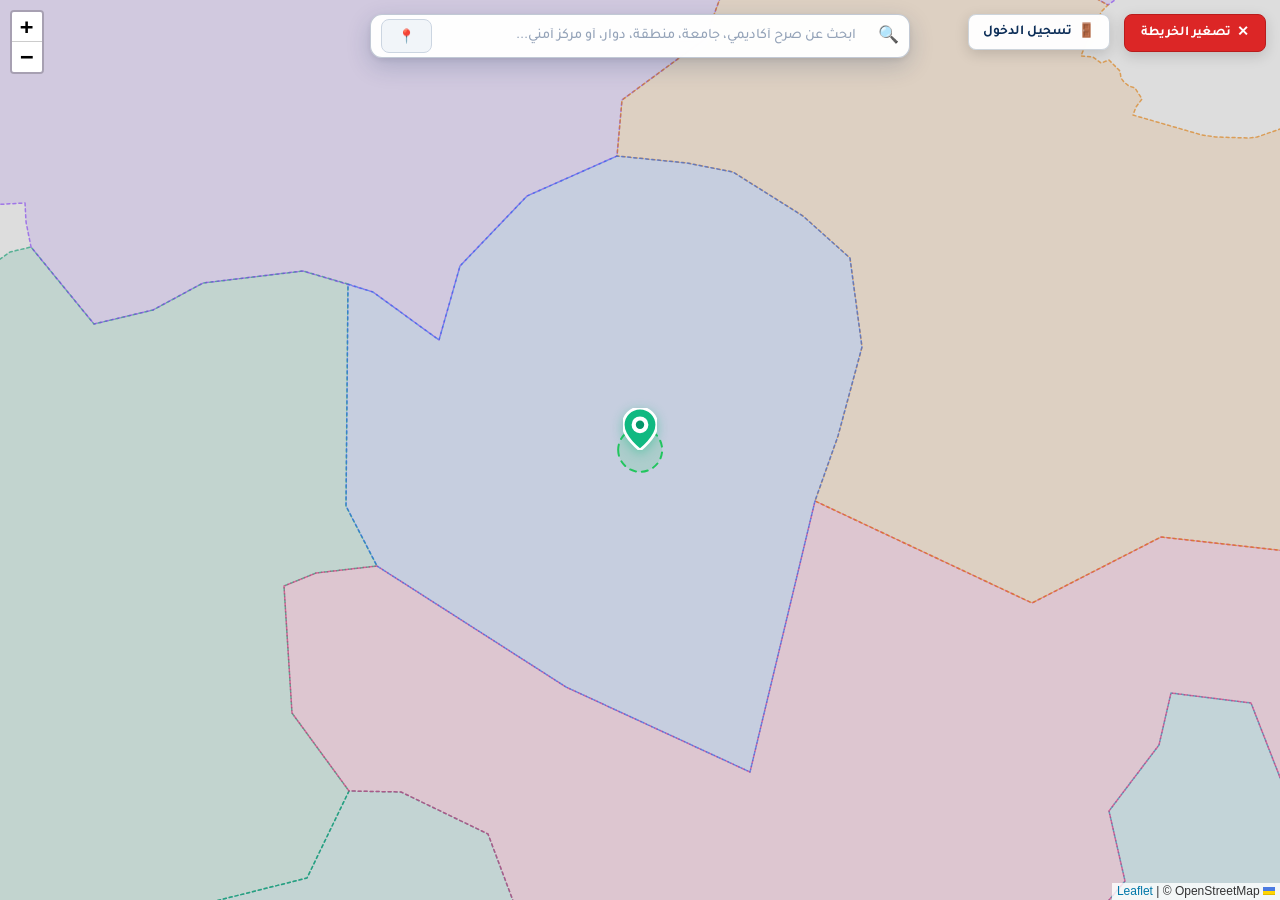
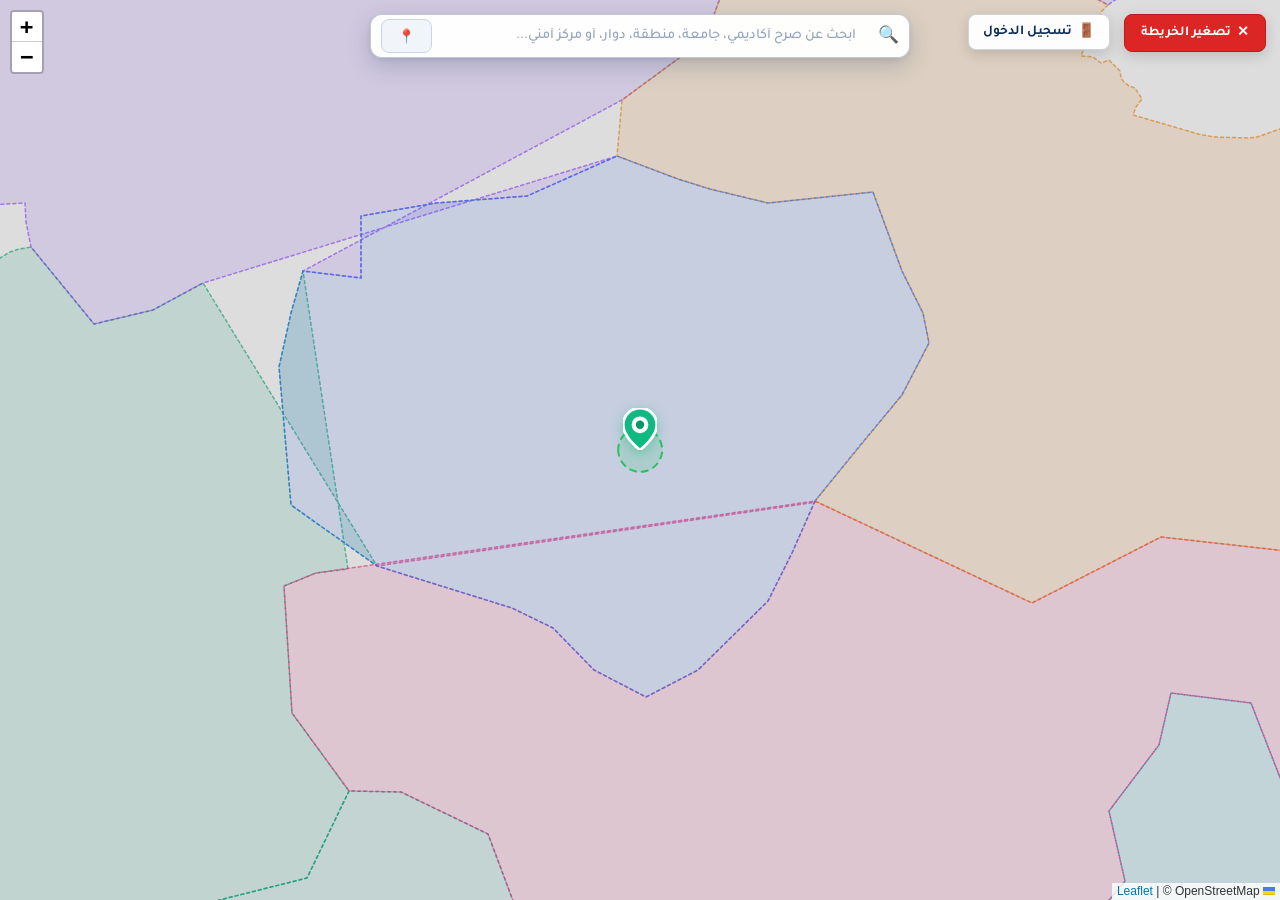
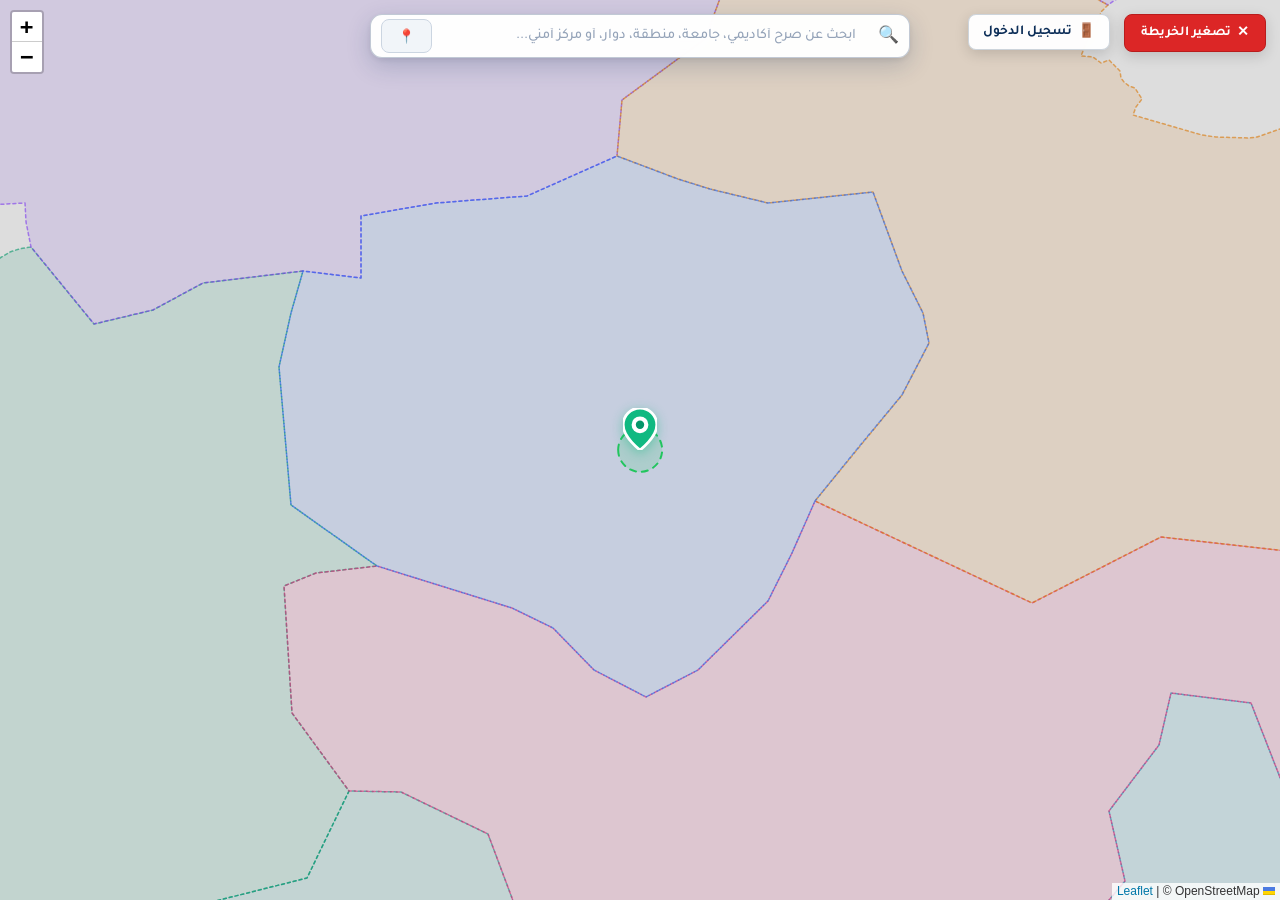
